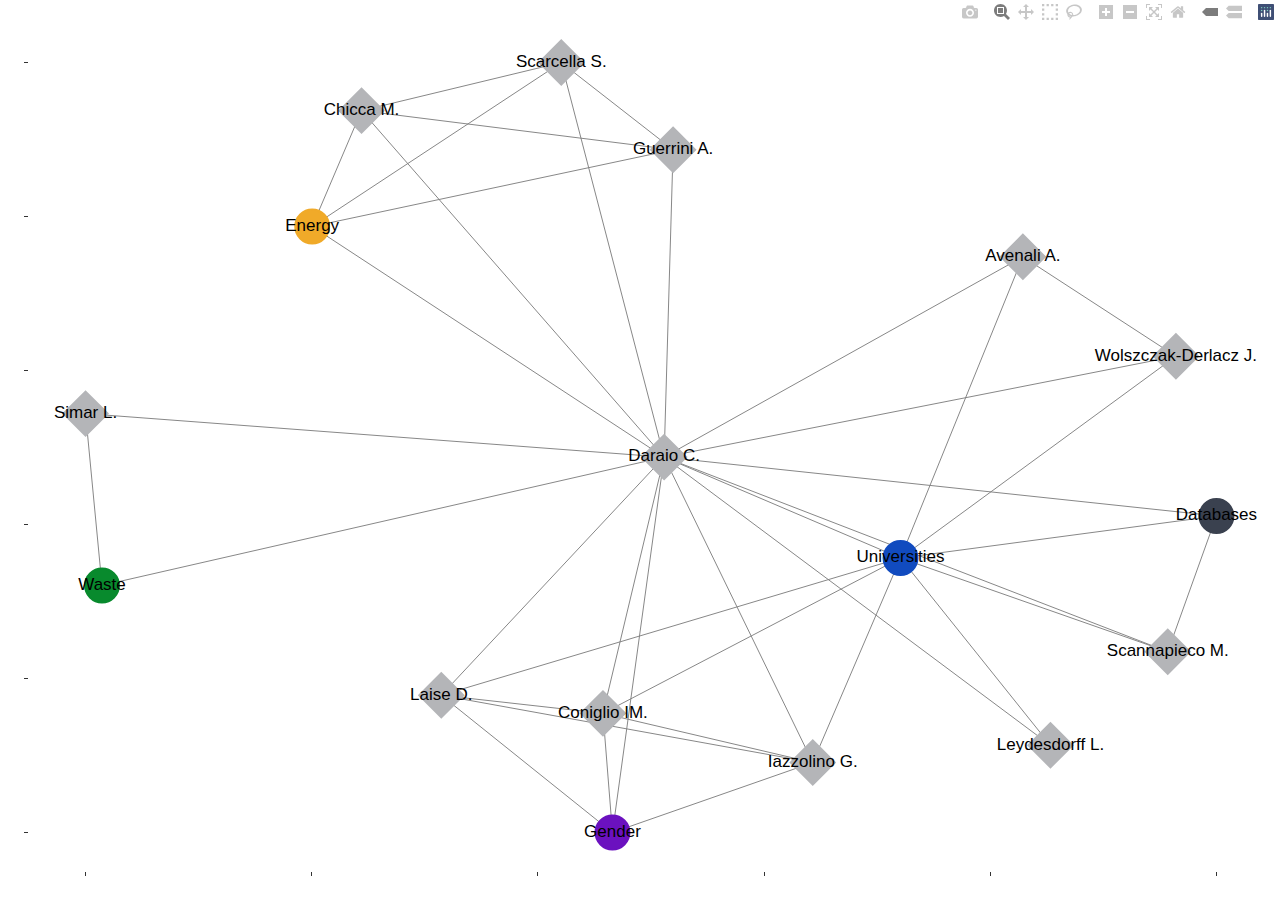
==== assets/www/01_NETWORK_PUBLICATION.html @ 7669588f "Updated Website" ====
<!DOCTYPE html>
<html lang="en">
<head>
<meta charset="utf-8" />
<style>body{background-color:white;}</style>
<script>(function() {
  // If window.HTMLWidgets is already defined, then use it; otherwise create a
  // new object. This allows preceding code to set options that affect the
  // initialization process (though none currently exist).
  window.HTMLWidgets = window.HTMLWidgets || {};

  // See if we're running in a viewer pane. If not, we're in a web browser.
  var viewerMode = window.HTMLWidgets.viewerMode =
      /\bviewer_pane=1\b/.test(window.location);

  // See if we're running in Shiny mode. If not, it's a static document.
  // Note that static widgets can appear in both Shiny and static modes, but
  // obviously, Shiny widgets can only appear in Shiny apps/documents.
  var shinyMode = window.HTMLWidgets.shinyMode =
      typeof(window.Shiny) !== "undefined" && !!window.Shiny.outputBindings;

  // We can't count on jQuery being available, so we implement our own
  // version if necessary.
  function querySelectorAll(scope, selector) {
    if (typeof(jQuery) !== "undefined" && scope instanceof jQuery) {
      return scope.find(selector);
    }
    if (scope.querySelectorAll) {
      return scope.querySelectorAll(selector);
    }
  }

  function asArray(value) {
    if (value === null)
      return [];
    if ($.isArray(value))
      return value;
    return [value];
  }

  // Implement jQuery's extend
  function extend(target /*, ... */) {
    if (arguments.length == 1) {
      return target;
    }
    for (var i = 1; i < arguments.length; i++) {
      var source = arguments[i];
      for (var prop in source) {
        if (source.hasOwnProperty(prop)) {
          target[prop] = source[prop];
        }
      }
    }
    return target;
  }

  // IE8 doesn't support Array.forEach.
  function forEach(values, callback, thisArg) {
    if (values.forEach) {
      values.forEach(callback, thisArg);
    } else {
      for (var i = 0; i < values.length; i++) {
        callback.call(thisArg, values[i], i, values);
      }
    }
  }

  // Replaces the specified method with the return value of funcSource.
  //
  // Note that funcSource should not BE the new method, it should be a function
  // that RETURNS the new method. funcSource receives a single argument that is
  // the overridden method, it can be called from the new method. The overridden
  // method can be called like a regular function, it has the target permanently
  // bound to it so "this" will work correctly.
  function overrideMethod(target, methodName, funcSource) {
    var superFunc = target[methodName] || function() {};
    var superFuncBound = function() {
      return superFunc.apply(target, arguments);
    };
    target[methodName] = funcSource(superFuncBound);
  }

  // Add a method to delegator that, when invoked, calls
  // delegatee.methodName. If there is no such method on
  // the delegatee, but there was one on delegator before
  // delegateMethod was called, then the original version
  // is invoked instead.
  // For example:
  //
  // var a = {
  //   method1: function() { console.log('a1'); }
  //   method2: function() { console.log('a2'); }
  // };
  // var b = {
  //   method1: function() { console.log('b1'); }
  // };
  // delegateMethod(a, b, "method1");
  // delegateMethod(a, b, "method2");
  // a.method1();
  // a.method2();
  //
  // The output would be "b1", "a2".
  function delegateMethod(delegator, delegatee, methodName) {
    var inherited = delegator[methodName];
    delegator[methodName] = function() {
      var target = delegatee;
      var method = delegatee[methodName];

      // The method doesn't exist on the delegatee. Instead,
      // call the method on the delegator, if it exists.
      if (!method) {
        target = delegator;
        method = inherited;
      }

      if (method) {
        return method.apply(target, arguments);
      }
    };
  }

  // Implement a vague facsimilie of jQuery's data method
  function elementData(el, name, value) {
    if (arguments.length == 2) {
      return el["htmlwidget_data_" + name];
    } else if (arguments.length == 3) {
      el["htmlwidget_data_" + name] = value;
      return el;
    } else {
      throw new Error("Wrong number of arguments for elementData: " +
        arguments.length);
    }
  }

  // http://stackoverflow.com/questions/3446170/escape-string-for-use-in-javascript-regex
  function escapeRegExp(str) {
    return str.replace(/[\-\[\]\/\{\}\(\)\*\+\?\.\\\^\$\|]/g, "\\$&");
  }

  function hasClass(el, className) {
    var re = new RegExp("\\b" + escapeRegExp(className) + "\\b");
    return re.test(el.className);
  }

  // elements - array (or array-like object) of HTML elements
  // className - class name to test for
  // include - if true, only return elements with given className;
  //   if false, only return elements *without* given className
  function filterByClass(elements, className, include) {
    var results = [];
    for (var i = 0; i < elements.length; i++) {
      if (hasClass(elements[i], className) == include)
        results.push(elements[i]);
    }
    return results;
  }

  function on(obj, eventName, func) {
    if (obj.addEventListener) {
      obj.addEventListener(eventName, func, false);
    } else if (obj.attachEvent) {
      obj.attachEvent(eventName, func);
    }
  }

  function off(obj, eventName, func) {
    if (obj.removeEventListener)
      obj.removeEventListener(eventName, func, false);
    else if (obj.detachEvent) {
      obj.detachEvent(eventName, func);
    }
  }

  // Translate array of values to top/right/bottom/left, as usual with
  // the "padding" CSS property
  // https://developer.mozilla.org/en-US/docs/Web/CSS/padding
  function unpackPadding(value) {
    if (typeof(value) === "number")
      value = [value];
    if (value.length === 1) {
      return {top: value[0], right: value[0], bottom: value[0], left: value[0]};
    }
    if (value.length === 2) {
      return {top: value[0], right: value[1], bottom: value[0], left: value[1]};
    }
    if (value.length === 3) {
      return {top: value[0], right: value[1], bottom: value[2], left: value[1]};
    }
    if (value.length === 4) {
      return {top: value[0], right: value[1], bottom: value[2], left: value[3]};
    }
  }

  // Convert an unpacked padding object to a CSS value
  function paddingToCss(paddingObj) {
    return paddingObj.top + "px " + paddingObj.right + "px " + paddingObj.bottom + "px " + paddingObj.left + "px";
  }

  // Makes a number suitable for CSS
  function px(x) {
    if (typeof(x) === "number")
      return x + "px";
    else
      return x;
  }

  // Retrieves runtime widget sizing information for an element.
  // The return value is either null, or an object with fill, padding,
  // defaultWidth, defaultHeight fields.
  function sizingPolicy(el) {
    var sizingEl = document.querySelector("script[data-for='" + el.id + "'][type='application/htmlwidget-sizing']");
    if (!sizingEl)
      return null;
    var sp = JSON.parse(sizingEl.textContent || sizingEl.text || "{}");
    if (viewerMode) {
      return sp.viewer;
    } else {
      return sp.browser;
    }
  }

  // @param tasks Array of strings (or falsy value, in which case no-op).
  //   Each element must be a valid JavaScript expression that yields a
  //   function. Or, can be an array of objects with "code" and "data"
  //   properties; in this case, the "code" property should be a string
  //   of JS that's an expr that yields a function, and "data" should be
  //   an object that will be added as an additional argument when that
  //   function is called.
  // @param target The object that will be "this" for each function
  //   execution.
  // @param args Array of arguments to be passed to the functions. (The
  //   same arguments will be passed to all functions.)
  function evalAndRun(tasks, target, args) {
    if (tasks) {
      forEach(tasks, function(task) {
        var theseArgs = args;
        if (typeof(task) === "object") {
          theseArgs = theseArgs.concat([task.data]);
          task = task.code;
        }
        var taskFunc = tryEval(task);
        if (typeof(taskFunc) !== "function") {
          throw new Error("Task must be a function! Source:\n" + task);
        }
        taskFunc.apply(target, theseArgs);
      });
    }
  }

  // Attempt eval() both with and without enclosing in parentheses.
  // Note that enclosing coerces a function declaration into
  // an expression that eval() can parse
  // (otherwise, a SyntaxError is thrown)
  function tryEval(code) {
    var result = null;
    try {
      result = eval("(" + code + ")");
    } catch(error) {
      if (!(error instanceof SyntaxError)) {
        throw error;
      }
      try {
        result = eval(code);
      } catch(e) {
        if (e instanceof SyntaxError) {
          throw error;
        } else {
          throw e;
        }
      }
    }
    return result;
  }

  function initSizing(el) {
    var sizing = sizingPolicy(el);
    if (!sizing)
      return;

    var cel = document.getElementById("htmlwidget_container");
    if (!cel)
      return;

    if (typeof(sizing.padding) !== "undefined") {
      document.body.style.margin = "0";
      document.body.style.padding = paddingToCss(unpackPadding(sizing.padding));
    }

    if (sizing.fill) {
      document.body.style.overflow = "hidden";
      document.body.style.width = "100%";
      document.body.style.height = "100%";
      document.documentElement.style.width = "100%";
      document.documentElement.style.height = "100%";
      if (cel) {
        cel.style.position = "absolute";
        var pad = unpackPadding(sizing.padding);
        cel.style.top = pad.top + "px";
        cel.style.right = pad.right + "px";
        cel.style.bottom = pad.bottom + "px";
        cel.style.left = pad.left + "px";
        el.style.width = "100%";
        el.style.height = "100%";
      }

      return {
        getWidth: function() { return cel.offsetWidth; },
        getHeight: function() { return cel.offsetHeight; }
      };

    } else {
      el.style.width = px(sizing.width);
      el.style.height = px(sizing.height);

      return {
        getWidth: function() { return el.offsetWidth; },
        getHeight: function() { return el.offsetHeight; }
      };
    }
  }

  // Default implementations for methods
  var defaults = {
    find: function(scope) {
      return querySelectorAll(scope, "." + this.name);
    },
    renderError: function(el, err) {
      var $el = $(el);

      this.clearError(el);

      // Add all these error classes, as Shiny does
      var errClass = "shiny-output-error";
      if (err.type !== null) {
        // use the classes of the error condition as CSS class names
        errClass = errClass + " " + $.map(asArray(err.type), function(type) {
          return errClass + "-" + type;
        }).join(" ");
      }
      errClass = errClass + " htmlwidgets-error";

      // Is el inline or block? If inline or inline-block, just display:none it
      // and add an inline error.
      var display = $el.css("display");
      $el.data("restore-display-mode", display);

      if (display === "inline" || display === "inline-block") {
        $el.hide();
        if (err.message !== "") {
          var errorSpan = $("<span>").addClass(errClass);
          errorSpan.text(err.message);
          $el.after(errorSpan);
        }
      } else if (display === "block") {
        // If block, add an error just after the el, set visibility:none on the
        // el, and position the error to be on top of the el.
        // Mark it with a unique ID and CSS class so we can remove it later.
        $el.css("visibility", "hidden");
        if (err.message !== "") {
          var errorDiv = $("<div>").addClass(errClass).css("position", "absolute")
            .css("top", el.offsetTop)
            .css("left", el.offsetLeft)
            // setting width can push out the page size, forcing otherwise
            // unnecessary scrollbars to appear and making it impossible for
            // the element to shrink; so use max-width instead
            .css("maxWidth", el.offsetWidth)
            .css("height", el.offsetHeight);
          errorDiv.text(err.message);
          $el.after(errorDiv);

          // Really dumb way to keep the size/position of the error in sync with
          // the parent element as the window is resized or whatever.
          var intId = setInterval(function() {
            if (!errorDiv[0].parentElement) {
              clearInterval(intId);
              return;
            }
            errorDiv
              .css("top", el.offsetTop)
              .css("left", el.offsetLeft)
              .css("maxWidth", el.offsetWidth)
              .css("height", el.offsetHeight);
          }, 500);
        }
      }
    },
    clearError: function(el) {
      var $el = $(el);
      var display = $el.data("restore-display-mode");
      $el.data("restore-display-mode", null);

      if (display === "inline" || display === "inline-block") {
        if (display)
          $el.css("display", display);
        $(el.nextSibling).filter(".htmlwidgets-error").remove();
      } else if (display === "block"){
        $el.css("visibility", "inherit");
        $(el.nextSibling).filter(".htmlwidgets-error").remove();
      }
    },
    sizing: {}
  };

  // Called by widget bindings to register a new type of widget. The definition
  // object can contain the following properties:
  // - name (required) - A string indicating the binding name, which will be
  //   used by default as the CSS classname to look for.
  // - initialize (optional) - A function(el) that will be called once per
  //   widget element; if a value is returned, it will be passed as the third
  //   value to renderValue.
  // - renderValue (required) - A function(el, data, initValue) that will be
  //   called with data. Static contexts will cause this to be called once per
  //   element; Shiny apps will cause this to be called multiple times per
  //   element, as the data changes.
  window.HTMLWidgets.widget = function(definition) {
    if (!definition.name) {
      throw new Error("Widget must have a name");
    }
    if (!definition.type) {
      throw new Error("Widget must have a type");
    }
    // Currently we only support output widgets
    if (definition.type !== "output") {
      throw new Error("Unrecognized widget type '" + definition.type + "'");
    }
    // TODO: Verify that .name is a valid CSS classname

    // Support new-style instance-bound definitions. Old-style class-bound
    // definitions have one widget "object" per widget per type/class of
    // widget; the renderValue and resize methods on such widget objects
    // take el and instance arguments, because the widget object can't
    // store them. New-style instance-bound definitions have one widget
    // object per widget instance; the definition that's passed in doesn't
    // provide renderValue or resize methods at all, just the single method
    //   factory(el, width, height)
    // which returns an object that has renderValue(x) and resize(w, h).
    // This enables a far more natural programming style for the widget
    // author, who can store per-instance state using either OO-style
    // instance fields or functional-style closure variables (I guess this
    // is in contrast to what can only be called C-style pseudo-OO which is
    // what we required before).
    if (definition.factory) {
      definition = createLegacyDefinitionAdapter(definition);
    }

    if (!definition.renderValue) {
      throw new Error("Widget must have a renderValue function");
    }

    // For static rendering (non-Shiny), use a simple widget registration
    // scheme. We also use this scheme for Shiny apps/documents that also
    // contain static widgets.
    window.HTMLWidgets.widgets = window.HTMLWidgets.widgets || [];
    // Merge defaults into the definition; don't mutate the original definition.
    var staticBinding = extend({}, defaults, definition);
    overrideMethod(staticBinding, "find", function(superfunc) {
      return function(scope) {
        var results = superfunc(scope);
        // Filter out Shiny outputs, we only want the static kind
        return filterByClass(results, "html-widget-output", false);
      };
    });
    window.HTMLWidgets.widgets.push(staticBinding);

    if (shinyMode) {
      // Shiny is running. Register the definition with an output binding.
      // The definition itself will not be the output binding, instead
      // we will make an output binding object that delegates to the
      // definition. This is because we foolishly used the same method
      // name (renderValue) for htmlwidgets definition and Shiny bindings
      // but they actually have quite different semantics (the Shiny
      // bindings receive data that includes lots of metadata that it
      // strips off before calling htmlwidgets renderValue). We can't
      // just ignore the difference because in some widgets it's helpful
      // to call this.renderValue() from inside of resize(), and if
      // we're not delegating, then that call will go to the Shiny
      // version instead of the htmlwidgets version.

      // Merge defaults with definition, without mutating either.
      var bindingDef = extend({}, defaults, definition);

      // This object will be our actual Shiny binding.
      var shinyBinding = new Shiny.OutputBinding();

      // With a few exceptions, we'll want to simply use the bindingDef's
      // version of methods if they are available, otherwise fall back to
      // Shiny's defaults. NOTE: If Shiny's output bindings gain additional
      // methods in the future, and we want them to be overrideable by
      // HTMLWidget binding definitions, then we'll need to add them to this
      // list.
      delegateMethod(shinyBinding, bindingDef, "getId");
      delegateMethod(shinyBinding, bindingDef, "onValueChange");
      delegateMethod(shinyBinding, bindingDef, "onValueError");
      delegateMethod(shinyBinding, bindingDef, "renderError");
      delegateMethod(shinyBinding, bindingDef, "clearError");
      delegateMethod(shinyBinding, bindingDef, "showProgress");

      // The find, renderValue, and resize are handled differently, because we
      // want to actually decorate the behavior of the bindingDef methods.

      shinyBinding.find = function(scope) {
        var results = bindingDef.find(scope);

        // Only return elements that are Shiny outputs, not static ones
        var dynamicResults = results.filter(".html-widget-output");

        // It's possible that whatever caused Shiny to think there might be
        // new dynamic outputs, also caused there to be new static outputs.
        // Since there might be lots of different htmlwidgets bindings, we
        // schedule execution for later--no need to staticRender multiple
        // times.
        if (results.length !== dynamicResults.length)
          scheduleStaticRender();

        return dynamicResults;
      };

      // Wrap renderValue to handle initialization, which unfortunately isn't
      // supported natively by Shiny at the time of this writing.

      shinyBinding.renderValue = function(el, data) {
        Shiny.renderDependencies(data.deps);
        // Resolve strings marked as javascript literals to objects
        if (!(data.evals instanceof Array)) data.evals = [data.evals];
        for (var i = 0; data.evals && i < data.evals.length; i++) {
          window.HTMLWidgets.evaluateStringMember(data.x, data.evals[i]);
        }
        if (!bindingDef.renderOnNullValue) {
          if (data.x === null) {
            el.style.visibility = "hidden";
            return;
          } else {
            el.style.visibility = "inherit";
          }
        }
        if (!elementData(el, "initialized")) {
          initSizing(el);

          elementData(el, "initialized", true);
          if (bindingDef.initialize) {
            var result = bindingDef.initialize(el, el.offsetWidth,
              el.offsetHeight);
            elementData(el, "init_result", result);
          }
        }
        bindingDef.renderValue(el, data.x, elementData(el, "init_result"));
        evalAndRun(data.jsHooks.render, elementData(el, "init_result"), [el, data.x]);
      };

      // Only override resize if bindingDef implements it
      if (bindingDef.resize) {
        shinyBinding.resize = function(el, width, height) {
          // Shiny can call resize before initialize/renderValue have been
          // called, which doesn't make sense for widgets.
          if (elementData(el, "initialized")) {
            bindingDef.resize(el, width, height, elementData(el, "init_result"));
          }
        };
      }

      Shiny.outputBindings.register(shinyBinding, bindingDef.name);
    }
  };

  var scheduleStaticRenderTimerId = null;
  function scheduleStaticRender() {
    if (!scheduleStaticRenderTimerId) {
      scheduleStaticRenderTimerId = setTimeout(function() {
        scheduleStaticRenderTimerId = null;
        window.HTMLWidgets.staticRender();
      }, 1);
    }
  }

  // Render static widgets after the document finishes loading
  // Statically render all elements that are of this widget's class
  window.HTMLWidgets.staticRender = function() {
    var bindings = window.HTMLWidgets.widgets || [];
    forEach(bindings, function(binding) {
      var matches = binding.find(document.documentElement);
      forEach(matches, function(el) {
        var sizeObj = initSizing(el, binding);

        if (hasClass(el, "html-widget-static-bound"))
          return;
        el.className = el.className + " html-widget-static-bound";

        var initResult;
        if (binding.initialize) {
          initResult = binding.initialize(el,
            sizeObj ? sizeObj.getWidth() : el.offsetWidth,
            sizeObj ? sizeObj.getHeight() : el.offsetHeight
          );
          elementData(el, "init_result", initResult);
        }

        if (binding.resize) {
          var lastSize = {
            w: sizeObj ? sizeObj.getWidth() : el.offsetWidth,
            h: sizeObj ? sizeObj.getHeight() : el.offsetHeight
          };
          var resizeHandler = function(e) {
            var size = {
              w: sizeObj ? sizeObj.getWidth() : el.offsetWidth,
              h: sizeObj ? sizeObj.getHeight() : el.offsetHeight
            };
            if (size.w === 0 && size.h === 0)
              return;
            if (size.w === lastSize.w && size.h === lastSize.h)
              return;
            lastSize = size;
            binding.resize(el, size.w, size.h, initResult);
          };

          on(window, "resize", resizeHandler);

          // This is needed for cases where we're running in a Shiny
          // app, but the widget itself is not a Shiny output, but
          // rather a simple static widget. One example of this is
          // an rmarkdown document that has runtime:shiny and widget
          // that isn't in a render function. Shiny only knows to
          // call resize handlers for Shiny outputs, not for static
          // widgets, so we do it ourselves.
          if (window.jQuery) {
            window.jQuery(document).on(
              "shown.htmlwidgets shown.bs.tab.htmlwidgets shown.bs.collapse.htmlwidgets",
              resizeHandler
            );
            window.jQuery(document).on(
              "hidden.htmlwidgets hidden.bs.tab.htmlwidgets hidden.bs.collapse.htmlwidgets",
              resizeHandler
            );
          }

          // This is needed for the specific case of ioslides, which
          // flips slides between display:none and display:block.
          // Ideally we would not have to have ioslide-specific code
          // here, but rather have ioslides raise a generic event,
          // but the rmarkdown package just went to CRAN so the
          // window to getting that fixed may be long.
          if (window.addEventListener) {
            // It's OK to limit this to window.addEventListener
            // browsers because ioslides itself only supports
            // such browsers.
            on(document, "slideenter", resizeHandler);
            on(document, "slideleave", resizeHandler);
          }
        }

        var scriptData = document.querySelector("script[data-for='" + el.id + "'][type='application/json']");
        if (scriptData) {
          var data = JSON.parse(scriptData.textContent || scriptData.text);
          // Resolve strings marked as javascript literals to objects
          if (!(data.evals instanceof Array)) data.evals = [data.evals];
          for (var k = 0; data.evals && k < data.evals.length; k++) {
            window.HTMLWidgets.evaluateStringMember(data.x, data.evals[k]);
          }
          binding.renderValue(el, data.x, initResult);
          evalAndRun(data.jsHooks.render, initResult, [el, data.x]);
        }
      });
    });

    invokePostRenderHandlers();
  }


  function has_jQuery3() {
    if (!window.jQuery) {
      return false;
    }
    var $version = window.jQuery.fn.jquery;
    var $major_version = parseInt($version.split(".")[0]);
    return $major_version >= 3;
  }

  /*
  / Shiny 1.4 bumped jQuery from 1.x to 3.x which means jQuery's
  / on-ready handler (i.e., $(fn)) is now asyncronous (i.e., it now
  / really means $(setTimeout(fn)).
  / https://jquery.com/upgrade-guide/3.0/#breaking-change-document-ready-handlers-are-now-asynchronous
  /
  / Since Shiny uses $() to schedule initShiny, shiny>=1.4 calls initShiny
  / one tick later than it did before, which means staticRender() is
  / called renderValue() earlier than (advanced) widget authors might be expecting.
  / https://github.com/rstudio/shiny/issues/2630
  /
  / For a concrete example, leaflet has some methods (e.g., updateBounds)
  / which reference Shiny methods registered in initShiny (e.g., setInputValue).
  / Since leaflet is privy to this life-cycle, it knows to use setTimeout() to
  / delay execution of those methods (until Shiny methods are ready)
  / https://github.com/rstudio/leaflet/blob/18ec981/javascript/src/index.js#L266-L268
  /
  / Ideally widget authors wouldn't need to use this setTimeout() hack that
  / leaflet uses to call Shiny methods on a staticRender(). In the long run,
  / the logic initShiny should be broken up so that method registration happens
  / right away, but binding happens later.
  */
  function maybeStaticRenderLater() {
    if (shinyMode && has_jQuery3()) {
      window.jQuery(window.HTMLWidgets.staticRender);
    } else {
      window.HTMLWidgets.staticRender();
    }
  }

  if (document.addEventListener) {
    document.addEventListener("DOMContentLoaded", function() {
      document.removeEventListener("DOMContentLoaded", arguments.callee, false);
      maybeStaticRenderLater();
    }, false);
  } else if (document.attachEvent) {
    document.attachEvent("onreadystatechange", function() {
      if (document.readyState === "complete") {
        document.detachEvent("onreadystatechange", arguments.callee);
        maybeStaticRenderLater();
      }
    });
  }


  window.HTMLWidgets.getAttachmentUrl = function(depname, key) {
    // If no key, default to the first item
    if (typeof(key) === "undefined")
      key = 1;

    var link = document.getElementById(depname + "-" + key + "-attachment");
    if (!link) {
      throw new Error("Attachment " + depname + "/" + key + " not found in document");
    }
    return link.getAttribute("href");
  };

  window.HTMLWidgets.dataframeToD3 = function(df) {
    var names = [];
    var length;
    for (var name in df) {
        if (df.hasOwnProperty(name))
            names.push(name);
        if (typeof(df[name]) !== "object" || typeof(df[name].length) === "undefined") {
            throw new Error("All fields must be arrays");
        } else if (typeof(length) !== "undefined" && length !== df[name].length) {
            throw new Error("All fields must be arrays of the same length");
        }
        length = df[name].length;
    }
    var results = [];
    var item;
    for (var row = 0; row < length; row++) {
        item = {};
        for (var col = 0; col < names.length; col++) {
            item[names[col]] = df[names[col]][row];
        }
        results.push(item);
    }
    return results;
  };

  window.HTMLWidgets.transposeArray2D = function(array) {
      if (array.length === 0) return array;
      var newArray = array[0].map(function(col, i) {
          return array.map(function(row) {
              return row[i]
          })
      });
      return newArray;
  };
  // Split value at splitChar, but allow splitChar to be escaped
  // using escapeChar. Any other characters escaped by escapeChar
  // will be included as usual (including escapeChar itself).
  function splitWithEscape(value, splitChar, escapeChar) {
    var results = [];
    var escapeMode = false;
    var currentResult = "";
    for (var pos = 0; pos < value.length; pos++) {
      if (!escapeMode) {
        if (value[pos] === splitChar) {
          results.push(currentResult);
          currentResult = "";
        } else if (value[pos] === escapeChar) {
          escapeMode = true;
        } else {
          currentResult += value[pos];
        }
      } else {
        currentResult += value[pos];
        escapeMode = false;
      }
    }
    if (currentResult !== "") {
      results.push(currentResult);
    }
    return results;
  }
  // Function authored by Yihui/JJ Allaire
  window.HTMLWidgets.evaluateStringMember = function(o, member) {
    var parts = splitWithEscape(member, '.', '\\');
    for (var i = 0, l = parts.length; i < l; i++) {
      var part = parts[i];
      // part may be a character or 'numeric' member name
      if (o !== null && typeof o === "object" && part in o) {
        if (i == (l - 1)) { // if we are at the end of the line then evalulate
          if (typeof o[part] === "string")
            o[part] = tryEval(o[part]);
        } else { // otherwise continue to next embedded object
          o = o[part];
        }
      }
    }
  };

  // Retrieve the HTMLWidget instance (i.e. the return value of an
  // HTMLWidget binding's initialize() or factory() function)
  // associated with an element, or null if none.
  window.HTMLWidgets.getInstance = function(el) {
    return elementData(el, "init_result");
  };

  // Finds the first element in the scope that matches the selector,
  // and returns the HTMLWidget instance (i.e. the return value of
  // an HTMLWidget binding's initialize() or factory() function)
  // associated with that element, if any. If no element matches the
  // selector, or the first matching element has no HTMLWidget
  // instance associated with it, then null is returned.
  //
  // The scope argument is optional, and defaults to window.document.
  window.HTMLWidgets.find = function(scope, selector) {
    if (arguments.length == 1) {
      selector = scope;
      scope = document;
    }

    var el = scope.querySelector(selector);
    if (el === null) {
      return null;
    } else {
      return window.HTMLWidgets.getInstance(el);
    }
  };

  // Finds all elements in the scope that match the selector, and
  // returns the HTMLWidget instances (i.e. the return values of
  // an HTMLWidget binding's initialize() or factory() function)
  // associated with the elements, in an array. If elements that
  // match the selector don't have an associated HTMLWidget
  // instance, the returned array will contain nulls.
  //
  // The scope argument is optional, and defaults to window.document.
  window.HTMLWidgets.findAll = function(scope, selector) {
    if (arguments.length == 1) {
      selector = scope;
      scope = document;
    }

    var nodes = scope.querySelectorAll(selector);
    var results = [];
    for (var i = 0; i < nodes.length; i++) {
      results.push(window.HTMLWidgets.getInstance(nodes[i]));
    }
    return results;
  };

  var postRenderHandlers = [];
  function invokePostRenderHandlers() {
    while (postRenderHandlers.length) {
      var handler = postRenderHandlers.shift();
      if (handler) {
        handler();
      }
    }
  }

  // Register the given callback function to be invoked after the
  // next time static widgets are rendered.
  window.HTMLWidgets.addPostRenderHandler = function(callback) {
    postRenderHandlers.push(callback);
  };

  // Takes a new-style instance-bound definition, and returns an
  // old-style class-bound definition. This saves us from having
  // to rewrite all the logic in this file to accomodate both
  // types of definitions.
  function createLegacyDefinitionAdapter(defn) {
    var result = {
      name: defn.name,
      type: defn.type,
      initialize: function(el, width, height) {
        return defn.factory(el, width, height);
      },
      renderValue: function(el, x, instance) {
        return instance.renderValue(x);
      },
      resize: function(el, width, height, instance) {
        return instance.resize(width, height);
      }
    };

    if (defn.find)
      result.find = defn.find;
    if (defn.renderError)
      result.renderError = defn.renderError;
    if (defn.clearError)
      result.clearError = defn.clearError;

    return result;
  }
})();

</script>
<script>
HTMLWidgets.widget({
  name: "plotly",
  type: "output",

  initialize: function(el, width, height) {
    return {};
  },

  resize: function(el, width, height, instance) {
    if (instance.autosize) {
      var width = instance.width || width;
      var height = instance.height || height;
      Plotly.relayout(el.id, {width: width, height: height});
    }
  },  
  
  renderValue: function(el, x, instance) {
    
    // Plotly.relayout() mutates the plot input object, so make sure to 
    // keep a reference to the user-supplied width/height *before*
    // we call Plotly.plot();
    var lay = x.layout || {};
    instance.width = lay.width;
    instance.height = lay.height;
    instance.autosize = lay.autosize || true;
    
    /* 
    / 'inform the world' about highlighting options this is so other
    / crosstalk libraries have a chance to respond to special settings 
    / such as persistent selection. 
    / AFAIK, leaflet is the only library with such intergration
    / https://github.com/rstudio/leaflet/pull/346/files#diff-ad0c2d51ce5fdf8c90c7395b102f4265R154
    */
    var ctConfig = crosstalk.var('plotlyCrosstalkOpts').set(x.highlight);
      
    if (typeof(window) !== "undefined") {
      // make sure plots don't get created outside the network (for on-prem)
      window.PLOTLYENV = window.PLOTLYENV || {};
      window.PLOTLYENV.BASE_URL = x.base_url;
      
      // Enable persistent selection when shift key is down
      // https://stackoverflow.com/questions/1828613/check-if-a-key-is-down
      var persistOnShift = function(e) {
        if (!e) window.event;
        if (e.shiftKey) { 
          x.highlight.persistent = true; 
          x.highlight.persistentShift = true;
        } else {
          x.highlight.persistent = false; 
          x.highlight.persistentShift = false;
        }
      };
      
      // Only relevant if we haven't forced persistent mode at command line
      if (!x.highlight.persistent) {
        window.onmousemove = persistOnShift;
      }
    }

    var graphDiv = document.getElementById(el.id);
    
    // TODO: move the control panel injection strategy inside here...
    HTMLWidgets.addPostRenderHandler(function() {
      
      // lower the z-index of the modebar to prevent it from highjacking hover
      // (TODO: do this via CSS?)
      // https://github.com/ropensci/plotly/issues/956
      // https://www.w3schools.com/jsref/prop_style_zindex.asp
      var modebars = document.querySelectorAll(".js-plotly-plot .plotly .modebar");
      for (var i = 0; i < modebars.length; i++) {
        modebars[i].style.zIndex = 1;
      }
    });
      
      // inject a "control panel" holding selectize/dynamic color widget(s)
    if ((x.selectize || x.highlight.dynamic) && !instance.plotly) {
      var flex = document.createElement("div");
      flex.class = "plotly-crosstalk-control-panel";
      flex.style = "display: flex; flex-wrap: wrap";
      
      // inject the colourpicker HTML container into the flexbox
      if (x.highlight.dynamic) {
        var pickerDiv = document.createElement("div");
        
        var pickerInput = document.createElement("input");
        pickerInput.id = el.id + "-colourpicker";
        pickerInput.placeholder = "asdasd";
        
        var pickerLabel = document.createElement("label");
        pickerLabel.for = pickerInput.id;
        pickerLabel.innerHTML = "Brush color&nbsp;&nbsp;";
        
        pickerDiv.appendChild(pickerLabel);
        pickerDiv.appendChild(pickerInput);
        flex.appendChild(pickerDiv);
      }
      
      // inject selectize HTML containers (one for every crosstalk group)
      if (x.selectize) {
        var ids = Object.keys(x.selectize);
        
        for (var i = 0; i < ids.length; i++) {
          var container = document.createElement("div");
          container.id = ids[i];
          container.style = "width: 80%; height: 10%";
          container.class = "form-group crosstalk-input-plotly-highlight";
          
          var label = document.createElement("label");
          label.for = ids[i];
          label.innerHTML = x.selectize[ids[i]].group;
          label.class = "control-label";
          
          var selectDiv = document.createElement("div");
          var select = document.createElement("select");
          select.multiple = true;
          
          selectDiv.appendChild(select);
          container.appendChild(label);
          container.appendChild(selectDiv);
          flex.appendChild(container);
        }
      }
      
      // finally, insert the flexbox inside the htmlwidget container,
      // but before the plotly graph div
      graphDiv.parentElement.insertBefore(flex, graphDiv);
      
      if (x.highlight.dynamic) {
        var picker = $("#" + pickerInput.id);
        var colors = x.highlight.color || [];
        // TODO: let users specify options?
        var opts = {
          value: colors[0],
          showColour: "both",
          palette: "limited",
          allowedCols: colors.join(" "),
          width: "20%",
          height: "10%"
        };
        picker.colourpicker({changeDelay: 0});
        picker.colourpicker("settings", opts);
        picker.colourpicker("value", opts.value);
        // inform crosstalk about a change in the current selection colour
        var grps = x.highlight.ctGroups || [];
        for (var i = 0; i < grps.length; i++) {
          crosstalk.group(grps[i]).var('plotlySelectionColour')
            .set(picker.colourpicker('value'));
        }
        picker.on("change", function() {
          for (var i = 0; i < grps.length; i++) {
            crosstalk.group(grps[i]).var('plotlySelectionColour')
              .set(picker.colourpicker('value'));
          }
        });
      }
    }
    
    // if no plot exists yet, create one with a particular configuration
    if (!instance.plotly) {
      
      var plot = Plotly.newPlot(graphDiv, x);
      instance.plotly = true;
      
    } else if (x.layout.transition) {
      
      var plot = Plotly.react(graphDiv, x);
    
    } else {
      
      // this is essentially equivalent to Plotly.newPlot(), but avoids creating 
      // a new webgl context
      // https://github.com/plotly/plotly.js/blob/2b24f9def901831e61282076cf3f835598d56f0e/src/plot_api/plot_api.js#L531-L532

      // TODO: restore crosstalk selections?
      Plotly.purge(graphDiv);
      // TODO: why is this necessary to get crosstalk working?
      graphDiv.data = undefined;
      graphDiv.layout = undefined;
      var plot = Plotly.newPlot(graphDiv, x);
    }
    
    // Trigger plotly.js calls defined via `plotlyProxy()`
    plot.then(function() {
      if (HTMLWidgets.shinyMode) {
        Shiny.addCustomMessageHandler("plotly-calls", function(msg) {
          var gd = document.getElementById(msg.id);
          if (!gd) {
            throw new Error("Couldn't find plotly graph with id: " + msg.id);
          }
          // This isn't an official plotly.js method, but it's the only current way to 
          // change just the configuration of a plot 
          // https://community.plot.ly/t/update-config-function/9057
          if (msg.method == "reconfig") {
            Plotly.react(gd, gd.data, gd.layout, msg.args);
            return;
          }
          if (!Plotly[msg.method]) {
            throw new Error("Unknown method " + msg.method);
          }
          var args = [gd].concat(msg.args);
          Plotly[msg.method].apply(null, args);
        });
      }
      
      // plotly's mapbox API doesn't currently support setting bounding boxes
      // https://www.mapbox.com/mapbox-gl-js/example/fitbounds/
      // so we do this manually...
      // TODO: make sure this triggers on a redraw and relayout as well as on initial draw
      var mapboxIDs = graphDiv._fullLayout._subplots.mapbox || [];
      for (var i = 0; i < mapboxIDs.length; i++) {
        var id = mapboxIDs[i];
        var mapOpts = x.layout[id] || {};
        var args = mapOpts._fitBounds || {};
        if (!args) {
          continue;
        }
        var mapObj = graphDiv._fullLayout[id]._subplot.map;
        mapObj.fitBounds(args.bounds, args.options);
      }
      
    });
    
    // Attach attributes (e.g., "key", "z") to plotly event data
    function eventDataWithKey(eventData) {
      if (eventData === undefined || !eventData.hasOwnProperty("points")) {
        return null;
      }
      return eventData.points.map(function(pt) {
        var obj = {
          curveNumber: pt.curveNumber, 
          pointNumber: pt.pointNumber, 
          x: pt.x,
          y: pt.y
        };
        
        // If 'z' is reported with the event data, then use it!
        if (pt.hasOwnProperty("z")) {
          obj.z = pt.z;
        }
        
        if (pt.hasOwnProperty("customdata")) {
          obj.customdata = pt.customdata;
        }
        
        /* 
          TL;DR: (I think) we have to select the graph div (again) to attach keys...
          
          Why? Remember that crosstalk will dynamically add/delete traces 
          (see traceManager.prototype.updateSelection() below)
          For this reason, we can't simply grab keys from x.data (like we did previously)
          Moreover, we can't use _fullData, since that doesn't include 
          unofficial attributes. It's true that click/hover events fire with 
          pt.data, but drag events don't...
        */
        var gd = document.getElementById(el.id);
        var trace = gd.data[pt.curveNumber];
        
        if (!trace._isSimpleKey) {
          var attrsToAttach = ["key"];
        } else {
          // simple keys fire the whole key
          obj.key = trace.key;
          var attrsToAttach = [];
        }
        
        for (var i = 0; i < attrsToAttach.length; i++) {
          var attr = trace[attrsToAttach[i]];
          if (Array.isArray(attr)) {
            if (typeof pt.pointNumber === "number") {
              obj[attrsToAttach[i]] = attr[pt.pointNumber];
            } else if (Array.isArray(pt.pointNumber)) {
              obj[attrsToAttach[i]] = attr[pt.pointNumber[0]][pt.pointNumber[1]];
            } else if (Array.isArray(pt.pointNumbers)) {
              obj[attrsToAttach[i]] = pt.pointNumbers.map(function(idx) { return attr[idx]; });
            }
          }
        }
        return obj;
      });
    }
    
    
    var legendEventData = function(d) {
      // if legendgroup is not relevant just return the trace
      var trace = d.data[d.curveNumber];
      if (!trace.legendgroup) return trace;
      
      // if legendgroup was specified, return all traces that match the group
      var legendgrps = d.data.map(function(trace){ return trace.legendgroup; });
      var traces = [];
      for (i = 0; i < legendgrps.length; i++) {
        if (legendgrps[i] == trace.legendgroup) {
          traces.push(d.data[i]);
        }
      }
      
      return traces;
    };

    
    // send user input event data to shiny
    if (HTMLWidgets.shinyMode && Shiny.setInputValue) {
      
      // Some events clear other input values
      // TODO: always register these?
      var eventClearMap = {
        plotly_deselect: ["plotly_selected", "plotly_selecting", "plotly_brushed", "plotly_brushing", "plotly_click"],
        plotly_unhover: ["plotly_hover"],
        plotly_doubleclick: ["plotly_click"]
      };
    
      Object.keys(eventClearMap).map(function(evt) {
        graphDiv.on(evt, function() {
          var inputsToClear = eventClearMap[evt];
          inputsToClear.map(function(input) {
            Shiny.setInputValue(input + "-" + x.source, null, {priority: "event"});
          });
        });
      });
      
      var eventDataFunctionMap = {
        plotly_click: eventDataWithKey,
        plotly_sunburstclick: eventDataWithKey,
        plotly_hover: eventDataWithKey,
        plotly_unhover: eventDataWithKey,
        // If 'plotly_selected' has already been fired, and you click
        // on the plot afterwards, this event fires `undefined`?!?
        // That might be considered a plotly.js bug, but it doesn't make 
        // sense for this input change to occur if `d` is falsy because,
        // even in the empty selection case, `d` is truthy (an object),
        // and the 'plotly_deselect' event will reset this input
        plotly_selected: function(d) { if (d) { return eventDataWithKey(d); } },
        plotly_selecting: function(d) { if (d) { return eventDataWithKey(d); } },
        plotly_brushed: function(d) {
          if (d) { return d.range ? d.range : d.lassoPoints; }
        },
        plotly_brushing: function(d) {
          if (d) { return d.range ? d.range : d.lassoPoints; }
        },
        plotly_legendclick: legendEventData,
        plotly_legenddoubleclick: legendEventData,
        plotly_clickannotation: function(d) { return d.fullAnnotation }
      };
      
      var registerShinyValue = function(event) {
        var eventDataPreProcessor = eventDataFunctionMap[event] || function(d) { return d ? d : el.id };
        // some events are unique to the R package
        var plotlyJSevent = (event == "plotly_brushed") ? "plotly_selected" : (event == "plotly_brushing") ? "plotly_selecting" : event;
        // register the event
        graphDiv.on(plotlyJSevent, function(d) {
          Shiny.setInputValue(
            event + "-" + x.source,
            JSON.stringify(eventDataPreProcessor(d)),
            {priority: "event"}
          );
        });
      }
    
      var shinyEvents = x.shinyEvents || [];
      shinyEvents.map(registerShinyValue);
    }
    
    // Given an array of {curveNumber: x, pointNumber: y} objects,
    // return a hash of {
    //   set1: {value: [key1, key2, ...], _isSimpleKey: false}, 
    //   set2: {value: [key3, key4, ...], _isSimpleKey: false}
    // }
    function pointsToKeys(points) {
      var keysBySet = {};
      for (var i = 0; i < points.length; i++) {
        
        var trace = graphDiv.data[points[i].curveNumber];
        if (!trace.key || !trace.set) {
          continue;
        }
        
        // set defaults for this keySet
        // note that we don't track the nested property (yet) since we always 
        // emit the union -- http://cpsievert.github.io/talks/20161212b/#21
        keysBySet[trace.set] = keysBySet[trace.set] || {
          value: [],
          _isSimpleKey: trace._isSimpleKey
        };
        
        // Use pointNumber by default, but aggregated traces should emit pointNumbers
        var ptNum = points[i].pointNumber;
        var hasPtNum = typeof ptNum === "number";
        var ptNum = hasPtNum ? ptNum : points[i].pointNumbers;
        
        // selecting a point of a "simple" trace means: select the 
        // entire key attached to this trace, which is useful for,
        // say clicking on a fitted line to select corresponding observations 
        var key = trace._isSimpleKey ? trace.key : Array.isArray(ptNum) ? ptNum.map(function(idx) { return trace.key[idx]; }) : trace.key[ptNum];
        // http://stackoverflow.com/questions/10865025/merge-flatten-an-array-of-arrays-in-javascript
        var keyFlat = trace._isNestedKey ? [].concat.apply([], key) : key;
        
        // TODO: better to only add new values?
        keysBySet[trace.set].value = keysBySet[trace.set].value.concat(keyFlat);
      }
      
      return keysBySet;
    }
    
    
    x.highlight.color = x.highlight.color || [];
    // make sure highlight color is an array
    if (!Array.isArray(x.highlight.color)) {
      x.highlight.color = [x.highlight.color];
    }

    var traceManager = new TraceManager(graphDiv, x.highlight);

    // Gather all *unique* sets.
    var allSets = [];
    for (var curveIdx = 0; curveIdx < x.data.length; curveIdx++) {
      var newSet = x.data[curveIdx].set;
      if (newSet) {
        if (allSets.indexOf(newSet) === -1) {
          allSets.push(newSet);
        }
      }
    }

    // register event listeners for all sets
    for (var i = 0; i < allSets.length; i++) {
      
      var set = allSets[i];
      var selection = new crosstalk.SelectionHandle(set);
      var filter = new crosstalk.FilterHandle(set);
      
      var filterChange = function(e) {
        removeBrush(el);
        traceManager.updateFilter(set, e.value);
      };
      filter.on("change", filterChange);
      
      
      var selectionChange = function(e) {
        
        // Workaround for 'plotly_selected' now firing previously selected
        // points (in addition to new ones) when holding shift key. In our case,
        // we just want the new keys 
        if (x.highlight.on === "plotly_selected" && x.highlight.persistentShift) {
          // https://stackoverflow.com/questions/1187518/how-to-get-the-difference-between-two-arrays-in-javascript
          Array.prototype.diff = function(a) {
              return this.filter(function(i) {return a.indexOf(i) < 0;});
          };
          e.value = e.value.diff(e.oldValue);
        }
        
        // array of "event objects" tracking the selection history
        // this is used to avoid adding redundant selections
        var selectionHistory = crosstalk.var("plotlySelectionHistory").get() || [];
        
        // Construct an event object "defining" the current event. 
        var event = {
          receiverID: traceManager.gd.id,
          plotlySelectionColour: crosstalk.group(set).var("plotlySelectionColour").get()
        };
        event[set] = e.value;
        // TODO: is there a smarter way to check object equality?
        if (selectionHistory.length > 0) {
          var ev = JSON.stringify(event);
          for (var i = 0; i < selectionHistory.length; i++) {
            var sel = JSON.stringify(selectionHistory[i]);
            if (sel == ev) {
              return;
            }
          }
        }
        
        // accumulate history for persistent selection
        if (!x.highlight.persistent) {
          selectionHistory = [event];
        } else {
          selectionHistory.push(event);
        }
        crosstalk.var("plotlySelectionHistory").set(selectionHistory);
        
        // do the actual updating of traces, frames, and the selectize widget
        traceManager.updateSelection(set, e.value);
        // https://github.com/selectize/selectize.js/blob/master/docs/api.md#methods_items
        if (x.selectize) {
          if (!x.highlight.persistent || e.value === null) {
            selectize.clear(true);
          }
          selectize.addItems(e.value, true);
          selectize.close();
        }
      }
      selection.on("change", selectionChange);
      
      // Set a crosstalk variable selection value, triggering an update
      var turnOn = function(e) {
        if (e) {
          var selectedKeys = pointsToKeys(e.points);
          // Keys are group names, values are array of selected keys from group.
          for (var set in selectedKeys) {
            if (selectedKeys.hasOwnProperty(set)) {
              selection.set(selectedKeys[set].value, {sender: el});
            }
          }
        }
      };
      if (x.highlight.debounce > 0) {
        turnOn = debounce(turnOn, x.highlight.debounce);
      }
      graphDiv.on(x.highlight.on, turnOn);
      
      graphDiv.on(x.highlight.off, function turnOff(e) {
        // remove any visual clues
        removeBrush(el);
        // remove any selection history
        crosstalk.var("plotlySelectionHistory").set(null);
        // trigger the actual removal of selection traces
        selection.set(null, {sender: el});
      });
          
      // register a callback for selectize so that there is bi-directional
      // communication between the widget and direct manipulation events
      if (x.selectize) {
        var selectizeID = Object.keys(x.selectize)[i];
        var items = x.selectize[selectizeID].items;
        var first = [{value: "", label: "(All)"}];
        var opts = {
          options: first.concat(items),
          searchField: "label",
          valueField: "value",
          labelField: "label",
          maxItems: 50
        };
        var select = $("#" + selectizeID).find("select")[0];
        var selectize = $(select).selectize(opts)[0].selectize;
        // NOTE: this callback is triggered when *directly* altering 
        // dropdown items
        selectize.on("change", function() {
          var currentItems = traceManager.groupSelections[set] || [];
          if (!x.highlight.persistent) {
            removeBrush(el);
            for (var i = 0; i < currentItems.length; i++) {
              selectize.removeItem(currentItems[i], true);
            }
          }
          var newItems = selectize.items.filter(function(idx) { 
            return currentItems.indexOf(idx) < 0;
          });
          if (newItems.length > 0) {
            traceManager.updateSelection(set, newItems);
          } else {
            // Item has been removed...
            // TODO: this logic won't work for dynamically changing palette 
            traceManager.updateSelection(set, null);
            traceManager.updateSelection(set, selectize.items);
          }
        });
      }
    } // end of selectionChange
    
  } // end of renderValue
}); // end of widget definition

/**
 * @param graphDiv The Plotly graph div
 * @param highlight An object with options for updating selection(s)
 */
function TraceManager(graphDiv, highlight) {
  // The Plotly graph div
  this.gd = graphDiv;

  // Preserve the original data.
  // TODO: try using Lib.extendFlat() as done in  
  // https://github.com/plotly/plotly.js/pull/1136 
  this.origData = JSON.parse(JSON.stringify(graphDiv.data));
  
  // avoid doing this over and over
  this.origOpacity = [];
  for (var i = 0; i < this.origData.length; i++) {
    this.origOpacity[i] = this.origData[i].opacity === 0 ? 0 : (this.origData[i].opacity || 1);
  }

  // key: group name, value: null or array of keys representing the
  // most recently received selection for that group.
  this.groupSelections = {};
  
  // selection parameters (e.g., transient versus persistent selection)
  this.highlight = highlight;
}

TraceManager.prototype.close = function() {
  // TODO: Unhook all event handlers
};

TraceManager.prototype.updateFilter = function(group, keys) {

  if (typeof(keys) === "undefined" || keys === null) {
    
    this.gd.data = JSON.parse(JSON.stringify(this.origData));
    
  } else {
  
    var traces = [];
    for (var i = 0; i < this.origData.length; i++) {
      var trace = this.origData[i];
      if (!trace.key || trace.set !== group) {
        continue;
      }
      var matchFunc = getMatchFunc(trace);
      var matches = matchFunc(trace.key, keys);
      
      if (matches.length > 0) {
        if (!trace._isSimpleKey) {
          // subsetArrayAttrs doesn't mutate trace (it makes a modified clone)
          trace = subsetArrayAttrs(trace, matches);
        }
        traces.push(trace);
      }
    }
  }
  
  this.gd.data = traces;
  Plotly.redraw(this.gd);
  
  // NOTE: we purposely do _not_ restore selection(s), since on filter,
  // axis likely will update, changing the pixel -> data mapping, leading 
  // to a likely mismatch in the brush outline and highlighted marks
  
};

TraceManager.prototype.updateSelection = function(group, keys) {
  
  if (keys !== null && !Array.isArray(keys)) {
    throw new Error("Invalid keys argument; null or array expected");
  }
  
  // if selection has been cleared, or if this is transient
  // selection, delete the "selection traces"
  var nNewTraces = this.gd.data.length - this.origData.length;
  if (keys === null || !this.highlight.persistent && nNewTraces > 0) {
    var tracesToRemove = [];
    for (var i = 0; i < this.gd.data.length; i++) {
      if (this.gd.data[i]._isCrosstalkTrace) tracesToRemove.push(i);
    }
    Plotly.deleteTraces(this.gd, tracesToRemove);
    this.groupSelections[group] = keys;
  } else {
    // add to the groupSelection, rather than overwriting it
    // TODO: can this be removed?
    this.groupSelections[group] = this.groupSelections[group] || [];
    for (var i = 0; i < keys.length; i++) {
      var k = keys[i];
      if (this.groupSelections[group].indexOf(k) < 0) {
        this.groupSelections[group].push(k);
      }
    }
  }
  
  if (keys === null) {
    
    Plotly.restyle(this.gd, {"opacity": this.origOpacity});
    
  } else if (keys.length >= 1) {
    
    // placeholder for new "selection traces"
    var traces = [];
    // this variable is set in R/highlight.R
    var selectionColour = crosstalk.group(group).var("plotlySelectionColour").get() || 
      this.highlight.color[0];

    for (var i = 0; i < this.origData.length; i++) {
      // TODO: try using Lib.extendFlat() as done in  
      // https://github.com/plotly/plotly.js/pull/1136 
      var trace = JSON.parse(JSON.stringify(this.gd.data[i]));
      if (!trace.key || trace.set !== group) {
        continue;
      }
      // Get sorted array of matching indices in trace.key
      var matchFunc = getMatchFunc(trace);
      var matches = matchFunc(trace.key, keys);
      
      if (matches.length > 0) {
        // If this is a "simple" key, that means select the entire trace
        if (!trace._isSimpleKey) {
          trace = subsetArrayAttrs(trace, matches);
        }
        // reach into the full trace object so we can properly reflect the 
        // selection attributes in every view
        var d = this.gd._fullData[i];
        
        /* 
        / Recursively inherit selection attributes from various sources, 
        / in order of preference:
        /  (1) official plotly.js selected attribute
        /  (2) highlight(selected = attrs_selected(...))
        */
        // TODO: it would be neat to have a dropdown to dynamically specify these!
        $.extend(true, trace, this.highlight.selected);
        
        // if it is defined, override color with the "dynamic brush color""
        if (d.marker) {
          trace.marker = trace.marker || {};
          trace.marker.color =  selectionColour || trace.marker.color || d.marker.color;
        }
        if (d.line) {
          trace.line = trace.line || {};
          trace.line.color =  selectionColour || trace.line.color || d.line.color;
        }
        if (d.textfont) {
          trace.textfont = trace.textfont || {};
          trace.textfont.color =  selectionColour || trace.textfont.color || d.textfont.color;
        }
        if (d.fillcolor) {
          // TODO: should selectionColour inherit alpha from the existing fillcolor?
          trace.fillcolor = selectionColour || trace.fillcolor || d.fillcolor;
        }
        // attach a sensible name/legendgroup
        trace.name = trace.name || keys.join("<br />");
        trace.legendgroup = trace.legendgroup || keys.join("<br />");
        
        // keep track of mapping between this new trace and the trace it targets
        // (necessary for updating frames to reflect the selection traces)
        trace._originalIndex = i;
        trace._newIndex = this.gd._fullData.length + traces.length;
        trace._isCrosstalkTrace = true;
        traces.push(trace);
      }
    }
    
    if (traces.length > 0) {
      
      Plotly.addTraces(this.gd, traces).then(function(gd) {
        // incrementally add selection traces to frames
        // (this is heavily inspired by Plotly.Plots.modifyFrames() 
        // in src/plots/plots.js)
        var _hash = gd._transitionData._frameHash;
        var _frames = gd._transitionData._frames || [];
        
        for (var i = 0; i < _frames.length; i++) {
          
          // add to _frames[i].traces *if* this frame references selected trace(s)
          var newIndices = [];
          for (var j = 0; j < traces.length; j++) {
            var tr = traces[j];
            if (_frames[i].traces.indexOf(tr._originalIndex) > -1) {
              newIndices.push(tr._newIndex);
              _frames[i].traces.push(tr._newIndex);
            }
          }
          
          // nothing to do...
          if (newIndices.length === 0) {
            continue;
          }
          
          var ctr = 0;
          var nFrameTraces = _frames[i].data.length;
          
          for (var j = 0; j < nFrameTraces; j++) {
            var frameTrace = _frames[i].data[j];
            if (!frameTrace.key || frameTrace.set !== group) {
              continue;
            }
            
            var matchFunc = getMatchFunc(frameTrace);
            var matches = matchFunc(frameTrace.key, keys);
            
            if (matches.length > 0) {
              if (!trace._isSimpleKey) {
                frameTrace = subsetArrayAttrs(frameTrace, matches);
              }
              var d = gd._fullData[newIndices[ctr]];
              if (d.marker) {
                frameTrace.marker = d.marker;
              }
              if (d.line) {
                frameTrace.line = d.line;
              }
              if (d.textfont) {
                frameTrace.textfont = d.textfont;
              }
              ctr = ctr + 1;
              _frames[i].data.push(frameTrace);
            }
          }
          
          // update gd._transitionData._frameHash
          _hash[_frames[i].name] = _frames[i];
        }
      
      });
      
      // dim traces that have a set matching the set of selection sets
      var tracesToDim = [],
          opacities = [],
          sets = Object.keys(this.groupSelections),
          n = this.origData.length;
          
      for (var i = 0; i < n; i++) {
        var opacity = this.origOpacity[i] || 1;
        // have we already dimmed this trace? Or is this even worth doing?
        if (opacity !== this.gd._fullData[i].opacity || this.highlight.opacityDim === 1) {
          continue;
        }
        // is this set an element of the set of selection sets?
        var matches = findMatches(sets, [this.gd.data[i].set]);
        if (matches.length) {
          tracesToDim.push(i);
          opacities.push(opacity * this.highlight.opacityDim);
        }
      }
      
      if (tracesToDim.length > 0) {
        Plotly.restyle(this.gd, {"opacity": opacities}, tracesToDim);
        // turn off the selected/unselected API
        Plotly.restyle(this.gd, {"selectedpoints": null});
      }
      
    }
    
  }
};

/* 
Note: in all of these match functions, we assume needleSet (i.e. the selected keys)
is a 1D (or flat) array. The real difference is the meaning of haystack.
findMatches() does the usual thing you'd expect for 
linked brushing on a scatterplot matrix. findSimpleMatches() returns a match iff 
haystack is a subset of the needleSet. findNestedMatches() returns 
*/

function getMatchFunc(trace) {
  return (trace._isNestedKey) ? findNestedMatches : 
    (trace._isSimpleKey) ? findSimpleMatches : findMatches;
}

// find matches for "flat" keys
function findMatches(haystack, needleSet) {
  var matches = [];
  haystack.forEach(function(obj, i) {
    if (obj === null || needleSet.indexOf(obj) >= 0) {
      matches.push(i);
    }
  });
  return matches;
}

// find matches for "simple" keys
function findSimpleMatches(haystack, needleSet) {
  var match = haystack.every(function(val) {
    return val === null || needleSet.indexOf(val) >= 0;
  });
  // yes, this doesn't make much sense other than conforming 
  // to the output type of the other match functions
  return (match) ? [0] : []
}

// find matches for a "nested" haystack (2D arrays)
function findNestedMatches(haystack, needleSet) {
  var matches = [];
  for (var i = 0; i < haystack.length; i++) {
    var hay = haystack[i];
    var match = hay.every(function(val) { 
      return val === null || needleSet.indexOf(val) >= 0; 
    });
    if (match) {
      matches.push(i);
    }
  }
  return matches;
}

function isPlainObject(obj) {
  return (
    Object.prototype.toString.call(obj) === '[object Object]' &&
    Object.getPrototypeOf(obj) === Object.prototype
  );
}

function subsetArrayAttrs(obj, indices) {
  var newObj = {};
  Object.keys(obj).forEach(function(k) {
    var val = obj[k];

    if (k.charAt(0) === "_") {
      newObj[k] = val;
    } else if (k === "transforms" && Array.isArray(val)) {
      newObj[k] = val.map(function(transform) {
        return subsetArrayAttrs(transform, indices);
      });
    } else if (k === "colorscale" && Array.isArray(val)) {
      newObj[k] = val;
    } else if (isPlainObject(val)) {
      newObj[k] = subsetArrayAttrs(val, indices);
    } else if (Array.isArray(val)) {
      newObj[k] = subsetArray(val, indices);
    } else {
      newObj[k] = val;
    }
  });
  return newObj;
}

function subsetArray(arr, indices) {
  var result = [];
  for (var i = 0; i < indices.length; i++) {
    result.push(arr[indices[i]]);
  }
  return result;
}

// Convenience function for removing plotly's brush 
function removeBrush(el) {
  var outlines = el.querySelectorAll(".select-outline");
  for (var i = 0; i < outlines.length; i++) {
    outlines[i].remove();
  }
}


// https://davidwalsh.name/javascript-debounce-function

// Returns a function, that, as long as it continues to be invoked, will not
// be triggered. The function will be called after it stops being called for
// N milliseconds. If `immediate` is passed, trigger the function on the
// leading edge, instead of the trailing.
function debounce(func, wait, immediate) {
	var timeout;
	return function() {
		var context = this, args = arguments;
		var later = function() {
			timeout = null;
			if (!immediate) func.apply(context, args);
		};
		var callNow = immediate && !timeout;
		clearTimeout(timeout);
		timeout = setTimeout(later, wait);
		if (callNow) func.apply(context, args);
	};
};
</script>
<script>(function(global){"use strict";var undefined=void 0;var MAX_ARRAY_LENGTH=1e5;function Type(v){switch(typeof v){case"undefined":return"undefined";case"boolean":return"boolean";case"number":return"number";case"string":return"string";default:return v===null?"null":"object"}}function Class(v){return Object.prototype.toString.call(v).replace(/^\[object *|\]$/g,"")}function IsCallable(o){return typeof o==="function"}function ToObject(v){if(v===null||v===undefined)throw TypeError();return Object(v)}function ToInt32(v){return v>>0}function ToUint32(v){return v>>>0}var LN2=Math.LN2,abs=Math.abs,floor=Math.floor,log=Math.log,max=Math.max,min=Math.min,pow=Math.pow,round=Math.round;(function(){var orig=Object.defineProperty;var dom_only=!function(){try{return Object.defineProperty({},"x",{})}catch(_){return false}}();if(!orig||dom_only){Object.defineProperty=function(o,prop,desc){if(orig)try{return orig(o,prop,desc)}catch(_){}if(o!==Object(o))throw TypeError("Object.defineProperty called on non-object");if(Object.prototype.__defineGetter__&&"get"in desc)Object.prototype.__defineGetter__.call(o,prop,desc.get);if(Object.prototype.__defineSetter__&&"set"in desc)Object.prototype.__defineSetter__.call(o,prop,desc.set);if("value"in desc)o[prop]=desc.value;return o}}})();function makeArrayAccessors(obj){if(obj.length>MAX_ARRAY_LENGTH)throw RangeError("Array too large for polyfill");function makeArrayAccessor(index){Object.defineProperty(obj,index,{get:function(){return obj._getter(index)},set:function(v){obj._setter(index,v)},enumerable:true,configurable:false})}var i;for(i=0;i<obj.length;i+=1){makeArrayAccessor(i)}}function as_signed(value,bits){var s=32-bits;return value<<s>>s}function as_unsigned(value,bits){var s=32-bits;return value<<s>>>s}function packI8(n){return[n&255]}function unpackI8(bytes){return as_signed(bytes[0],8)}function packU8(n){return[n&255]}function unpackU8(bytes){return as_unsigned(bytes[0],8)}function packU8Clamped(n){n=round(Number(n));return[n<0?0:n>255?255:n&255]}function packI16(n){return[n>>8&255,n&255]}function unpackI16(bytes){return as_signed(bytes[0]<<8|bytes[1],16)}function packU16(n){return[n>>8&255,n&255]}function unpackU16(bytes){return as_unsigned(bytes[0]<<8|bytes[1],16)}function packI32(n){return[n>>24&255,n>>16&255,n>>8&255,n&255]}function unpackI32(bytes){return as_signed(bytes[0]<<24|bytes[1]<<16|bytes[2]<<8|bytes[3],32)}function packU32(n){return[n>>24&255,n>>16&255,n>>8&255,n&255]}function unpackU32(bytes){return as_unsigned(bytes[0]<<24|bytes[1]<<16|bytes[2]<<8|bytes[3],32)}function packIEEE754(v,ebits,fbits){var bias=(1<<ebits-1)-1,s,e,f,ln,i,bits,str,bytes;function roundToEven(n){var w=floor(n),f=n-w;if(f<.5)return w;if(f>.5)return w+1;return w%2?w+1:w}if(v!==v){e=(1<<ebits)-1;f=pow(2,fbits-1);s=0}else if(v===Infinity||v===-Infinity){e=(1<<ebits)-1;f=0;s=v<0?1:0}else if(v===0){e=0;f=0;s=1/v===-Infinity?1:0}else{s=v<0;v=abs(v);if(v>=pow(2,1-bias)){e=min(floor(log(v)/LN2),1023);f=roundToEven(v/pow(2,e)*pow(2,fbits));if(f/pow(2,fbits)>=2){e=e+1;f=1}if(e>bias){e=(1<<ebits)-1;f=0}else{e=e+bias;f=f-pow(2,fbits)}}else{e=0;f=roundToEven(v/pow(2,1-bias-fbits))}}bits=[];for(i=fbits;i;i-=1){bits.push(f%2?1:0);f=floor(f/2)}for(i=ebits;i;i-=1){bits.push(e%2?1:0);e=floor(e/2)}bits.push(s?1:0);bits.reverse();str=bits.join("");bytes=[];while(str.length){bytes.push(parseInt(str.substring(0,8),2));str=str.substring(8)}return bytes}function unpackIEEE754(bytes,ebits,fbits){var bits=[],i,j,b,str,bias,s,e,f;for(i=bytes.length;i;i-=1){b=bytes[i-1];for(j=8;j;j-=1){bits.push(b%2?1:0);b=b>>1}}bits.reverse();str=bits.join("");bias=(1<<ebits-1)-1;s=parseInt(str.substring(0,1),2)?-1:1;e=parseInt(str.substring(1,1+ebits),2);f=parseInt(str.substring(1+ebits),2);if(e===(1<<ebits)-1){return f!==0?NaN:s*Infinity}else if(e>0){return s*pow(2,e-bias)*(1+f/pow(2,fbits))}else if(f!==0){return s*pow(2,-(bias-1))*(f/pow(2,fbits))}else{return s<0?-0:0}}function unpackF64(b){return unpackIEEE754(b,11,52)}function packF64(v){return packIEEE754(v,11,52)}function unpackF32(b){return unpackIEEE754(b,8,23)}function packF32(v){return packIEEE754(v,8,23)}(function(){function ArrayBuffer(length){length=ToInt32(length);if(length<0)throw RangeError("ArrayBuffer size is not a small enough positive integer.");Object.defineProperty(this,"byteLength",{value:length});Object.defineProperty(this,"_bytes",{value:Array(length)});for(var i=0;i<length;i+=1)this._bytes[i]=0}global.ArrayBuffer=global.ArrayBuffer||ArrayBuffer;function $TypedArray$(){if(!arguments.length||typeof arguments[0]!=="object"){return function(length){length=ToInt32(length);if(length<0)throw RangeError("length is not a small enough positive integer.");Object.defineProperty(this,"length",{value:length});Object.defineProperty(this,"byteLength",{value:length*this.BYTES_PER_ELEMENT});Object.defineProperty(this,"buffer",{value:new ArrayBuffer(this.byteLength)});Object.defineProperty(this,"byteOffset",{value:0})}.apply(this,arguments)}if(arguments.length>=1&&Type(arguments[0])==="object"&&arguments[0]instanceof $TypedArray$){return function(typedArray){if(this.constructor!==typedArray.constructor)throw TypeError();var byteLength=typedArray.length*this.BYTES_PER_ELEMENT;Object.defineProperty(this,"buffer",{value:new ArrayBuffer(byteLength)});Object.defineProperty(this,"byteLength",{value:byteLength});Object.defineProperty(this,"byteOffset",{value:0});Object.defineProperty(this,"length",{value:typedArray.length});for(var i=0;i<this.length;i+=1)this._setter(i,typedArray._getter(i))}.apply(this,arguments)}if(arguments.length>=1&&Type(arguments[0])==="object"&&!(arguments[0]instanceof $TypedArray$)&&!(arguments[0]instanceof ArrayBuffer||Class(arguments[0])==="ArrayBuffer")){return function(array){var byteLength=array.length*this.BYTES_PER_ELEMENT;Object.defineProperty(this,"buffer",{value:new ArrayBuffer(byteLength)});Object.defineProperty(this,"byteLength",{value:byteLength});Object.defineProperty(this,"byteOffset",{value:0});Object.defineProperty(this,"length",{value:array.length});for(var i=0;i<this.length;i+=1){var s=array[i];this._setter(i,Number(s))}}.apply(this,arguments)}if(arguments.length>=1&&Type(arguments[0])==="object"&&(arguments[0]instanceof ArrayBuffer||Class(arguments[0])==="ArrayBuffer")){return function(buffer,byteOffset,length){byteOffset=ToUint32(byteOffset);if(byteOffset>buffer.byteLength)throw RangeError("byteOffset out of range");if(byteOffset%this.BYTES_PER_ELEMENT)throw RangeError("buffer length minus the byteOffset is not a multiple of the element size.");if(length===undefined){var byteLength=buffer.byteLength-byteOffset;if(byteLength%this.BYTES_PER_ELEMENT)throw RangeError("length of buffer minus byteOffset not a multiple of the element size");length=byteLength/this.BYTES_PER_ELEMENT}else{length=ToUint32(length);byteLength=length*this.BYTES_PER_ELEMENT}if(byteOffset+byteLength>buffer.byteLength)throw RangeError("byteOffset and length reference an area beyond the end of the buffer");Object.defineProperty(this,"buffer",{value:buffer});Object.defineProperty(this,"byteLength",{value:byteLength});Object.defineProperty(this,"byteOffset",{value:byteOffset});Object.defineProperty(this,"length",{value:length})}.apply(this,arguments)}throw TypeError()}Object.defineProperty($TypedArray$,"from",{value:function(iterable){return new this(iterable)}});Object.defineProperty($TypedArray$,"of",{value:function(){return new this(arguments)}});var $TypedArrayPrototype$={};$TypedArray$.prototype=$TypedArrayPrototype$;Object.defineProperty($TypedArray$.prototype,"_getter",{value:function(index){if(arguments.length<1)throw SyntaxError("Not enough arguments");index=ToUint32(index);if(index>=this.length)return undefined;var bytes=[],i,o;for(i=0,o=this.byteOffset+index*this.BYTES_PER_ELEMENT;i<this.BYTES_PER_ELEMENT;i+=1,o+=1){bytes.push(this.buffer._bytes[o])}return this._unpack(bytes)}});Object.defineProperty($TypedArray$.prototype,"get",{value:$TypedArray$.prototype._getter});Object.defineProperty($TypedArray$.prototype,"_setter",{value:function(index,value){if(arguments.length<2)throw SyntaxError("Not enough arguments");index=ToUint32(index);if(index>=this.length)return;var bytes=this._pack(value),i,o;for(i=0,o=this.byteOffset+index*this.BYTES_PER_ELEMENT;i<this.BYTES_PER_ELEMENT;i+=1,o+=1){this.buffer._bytes[o]=bytes[i]}}});Object.defineProperty($TypedArray$.prototype,"constructor",{value:$TypedArray$});Object.defineProperty($TypedArray$.prototype,"copyWithin",{value:function(target,start){var end=arguments[2];var o=ToObject(this);var lenVal=o.length;var len=ToUint32(lenVal);len=max(len,0);var relativeTarget=ToInt32(target);var to;if(relativeTarget<0)to=max(len+relativeTarget,0);else to=min(relativeTarget,len);var relativeStart=ToInt32(start);var from;if(relativeStart<0)from=max(len+relativeStart,0);else from=min(relativeStart,len);var relativeEnd;if(end===undefined)relativeEnd=len;else relativeEnd=ToInt32(end);var final;if(relativeEnd<0)final=max(len+relativeEnd,0);else final=min(relativeEnd,len);var count=min(final-from,len-to);var direction;if(from<to&&to<from+count){direction=-1;from=from+count-1;to=to+count-1}else{direction=1}while(count>0){o._setter(to,o._getter(from));from=from+direction;to=to+direction;count=count-1}return o}});Object.defineProperty($TypedArray$.prototype,"every",{value:function(callbackfn){if(this===undefined||this===null)throw TypeError();var t=Object(this);var len=ToUint32(t.length);if(!IsCallable(callbackfn))throw TypeError();var thisArg=arguments[1];for(var i=0;i<len;i++){if(!callbackfn.call(thisArg,t._getter(i),i,t))return false}return true}});Object.defineProperty($TypedArray$.prototype,"fill",{value:function(value){var start=arguments[1],end=arguments[2];var o=ToObject(this);var lenVal=o.length;var len=ToUint32(lenVal);len=max(len,0);var relativeStart=ToInt32(start);var k;if(relativeStart<0)k=max(len+relativeStart,0);else k=min(relativeStart,len);var relativeEnd;if(end===undefined)relativeEnd=len;else relativeEnd=ToInt32(end);var final;if(relativeEnd<0)final=max(len+relativeEnd,0);else final=min(relativeEnd,len);while(k<final){o._setter(k,value);k+=1}return o}});Object.defineProperty($TypedArray$.prototype,"filter",{value:function(callbackfn){if(this===undefined||this===null)throw TypeError();var t=Object(this);var len=ToUint32(t.length);if(!IsCallable(callbackfn))throw TypeError();var res=[];var thisp=arguments[1];for(var i=0;i<len;i++){var val=t._getter(i);if(callbackfn.call(thisp,val,i,t))res.push(val)}return new this.constructor(res)}});Object.defineProperty($TypedArray$.prototype,"find",{value:function(predicate){var o=ToObject(this);var lenValue=o.length;var len=ToUint32(lenValue);if(!IsCallable(predicate))throw TypeError();var t=arguments.length>1?arguments[1]:undefined;var k=0;while(k<len){var kValue=o._getter(k);var testResult=predicate.call(t,kValue,k,o);if(Boolean(testResult))return kValue;++k}return undefined}});Object.defineProperty($TypedArray$.prototype,"findIndex",{value:function(predicate){var o=ToObject(this);var lenValue=o.length;var len=ToUint32(lenValue);if(!IsCallable(predicate))throw TypeError();var t=arguments.length>1?arguments[1]:undefined;var k=0;while(k<len){var kValue=o._getter(k);var testResult=predicate.call(t,kValue,k,o);if(Boolean(testResult))return k;++k}return-1}});Object.defineProperty($TypedArray$.prototype,"forEach",{value:function(callbackfn){if(this===undefined||this===null)throw TypeError();var t=Object(this);var len=ToUint32(t.length);if(!IsCallable(callbackfn))throw TypeError();var thisp=arguments[1];for(var i=0;i<len;i++)callbackfn.call(thisp,t._getter(i),i,t)}});Object.defineProperty($TypedArray$.prototype,"indexOf",{value:function(searchElement){if(this===undefined||this===null)throw TypeError();var t=Object(this);var len=ToUint32(t.length);if(len===0)return-1;var n=0;if(arguments.length>0){n=Number(arguments[1]);if(n!==n){n=0}else if(n!==0&&n!==1/0&&n!==-(1/0)){n=(n>0||-1)*floor(abs(n))}}if(n>=len)return-1;var k=n>=0?n:max(len-abs(n),0);for(;k<len;k++){if(t._getter(k)===searchElement){return k}}return-1}});Object.defineProperty($TypedArray$.prototype,"join",{value:function(separator){if(this===undefined||this===null)throw TypeError();var t=Object(this);var len=ToUint32(t.length);var tmp=Array(len);for(var i=0;i<len;++i)tmp[i]=t._getter(i);return tmp.join(separator===undefined?",":separator)}});Object.defineProperty($TypedArray$.prototype,"lastIndexOf",{value:function(searchElement){if(this===undefined||this===null)throw TypeError();var t=Object(this);var len=ToUint32(t.length);if(len===0)return-1;var n=len;if(arguments.length>1){n=Number(arguments[1]);if(n!==n){n=0}else if(n!==0&&n!==1/0&&n!==-(1/0)){n=(n>0||-1)*floor(abs(n))}}var k=n>=0?min(n,len-1):len-abs(n);for(;k>=0;k--){if(t._getter(k)===searchElement)return k}return-1}});Object.defineProperty($TypedArray$.prototype,"map",{value:function(callbackfn){if(this===undefined||this===null)throw TypeError();var t=Object(this);var len=ToUint32(t.length);if(!IsCallable(callbackfn))throw TypeError();var res=[];res.length=len;var thisp=arguments[1];for(var i=0;i<len;i++)res[i]=callbackfn.call(thisp,t._getter(i),i,t);return new this.constructor(res)}});Object.defineProperty($TypedArray$.prototype,"reduce",{value:function(callbackfn){if(this===undefined||this===null)throw TypeError();var t=Object(this);var len=ToUint32(t.length);if(!IsCallable(callbackfn))throw TypeError();if(len===0&&arguments.length===1)throw TypeError();var k=0;var accumulator;if(arguments.length>=2){accumulator=arguments[1]}else{accumulator=t._getter(k++)}while(k<len){accumulator=callbackfn.call(undefined,accumulator,t._getter(k),k,t);k++}return accumulator}});Object.defineProperty($TypedArray$.prototype,"reduceRight",{value:function(callbackfn){if(this===undefined||this===null)throw TypeError();var t=Object(this);var len=ToUint32(t.length);if(!IsCallable(callbackfn))throw TypeError();if(len===0&&arguments.length===1)throw TypeError();var k=len-1;var accumulator;if(arguments.length>=2){accumulator=arguments[1]}else{accumulator=t._getter(k--)}while(k>=0){accumulator=callbackfn.call(undefined,accumulator,t._getter(k),k,t);k--}return accumulator}});Object.defineProperty($TypedArray$.prototype,"reverse",{value:function(){if(this===undefined||this===null)throw TypeError();var t=Object(this);var len=ToUint32(t.length);var half=floor(len/2);for(var i=0,j=len-1;i<half;++i,--j){var tmp=t._getter(i);t._setter(i,t._getter(j));t._setter(j,tmp)}return t}});Object.defineProperty($TypedArray$.prototype,"set",{value:function(index,value){if(arguments.length<1)throw SyntaxError("Not enough arguments");var array,sequence,offset,len,i,s,d,byteOffset,byteLength,tmp;if(typeof arguments[0]==="object"&&arguments[0].constructor===this.constructor){array=arguments[0];offset=ToUint32(arguments[1]);if(offset+array.length>this.length){throw RangeError("Offset plus length of array is out of range")}byteOffset=this.byteOffset+offset*this.BYTES_PER_ELEMENT;byteLength=array.length*this.BYTES_PER_ELEMENT;if(array.buffer===this.buffer){tmp=[];for(i=0,s=array.byteOffset;i<byteLength;i+=1,s+=1){tmp[i]=array.buffer._bytes[s]}for(i=0,d=byteOffset;i<byteLength;i+=1,d+=1){this.buffer._bytes[d]=tmp[i]}}else{for(i=0,s=array.byteOffset,d=byteOffset;i<byteLength;i+=1,s+=1,d+=1){this.buffer._bytes[d]=array.buffer._bytes[s]}}}else if(typeof arguments[0]==="object"&&typeof arguments[0].length!=="undefined"){sequence=arguments[0];len=ToUint32(sequence.length);offset=ToUint32(arguments[1]);if(offset+len>this.length){throw RangeError("Offset plus length of array is out of range")}for(i=0;i<len;i+=1){s=sequence[i];this._setter(offset+i,Number(s))}}else{throw TypeError("Unexpected argument type(s)")}}});Object.defineProperty($TypedArray$.prototype,"slice",{value:function(start,end){var o=ToObject(this);var lenVal=o.length;var len=ToUint32(lenVal);var relativeStart=ToInt32(start);var k=relativeStart<0?max(len+relativeStart,0):min(relativeStart,len);var relativeEnd=end===undefined?len:ToInt32(end);var final=relativeEnd<0?max(len+relativeEnd,0):min(relativeEnd,len);var count=final-k;var c=o.constructor;var a=new c(count);var n=0;while(k<final){var kValue=o._getter(k);a._setter(n,kValue);++k;++n}return a}});Object.defineProperty($TypedArray$.prototype,"some",{value:function(callbackfn){if(this===undefined||this===null)throw TypeError();var t=Object(this);var len=ToUint32(t.length);if(!IsCallable(callbackfn))throw TypeError();var thisp=arguments[1];for(var i=0;i<len;i++){if(callbackfn.call(thisp,t._getter(i),i,t)){return true}}return false}});Object.defineProperty($TypedArray$.prototype,"sort",{value:function(comparefn){if(this===undefined||this===null)throw TypeError();var t=Object(this);var len=ToUint32(t.length);var tmp=Array(len);for(var i=0;i<len;++i)tmp[i]=t._getter(i);if(comparefn)tmp.sort(comparefn);else tmp.sort();for(i=0;i<len;++i)t._setter(i,tmp[i]);return t}});Object.defineProperty($TypedArray$.prototype,"subarray",{value:function(start,end){function clamp(v,min,max){return v<min?min:v>max?max:v}start=ToInt32(start);end=ToInt32(end);if(arguments.length<1){start=0}if(arguments.length<2){end=this.length}if(start<0){start=this.length+start}if(end<0){end=this.length+end}start=clamp(start,0,this.length);end=clamp(end,0,this.length);var len=end-start;if(len<0){len=0}return new this.constructor(this.buffer,this.byteOffset+start*this.BYTES_PER_ELEMENT,len)}});function makeTypedArray(elementSize,pack,unpack){var TypedArray=function(){Object.defineProperty(this,"constructor",{value:TypedArray});$TypedArray$.apply(this,arguments);makeArrayAccessors(this)};if("__proto__"in TypedArray){TypedArray.__proto__=$TypedArray$}else{TypedArray.from=$TypedArray$.from;TypedArray.of=$TypedArray$.of}TypedArray.BYTES_PER_ELEMENT=elementSize;var TypedArrayPrototype=function(){};TypedArrayPrototype.prototype=$TypedArrayPrototype$;TypedArray.prototype=new TypedArrayPrototype;Object.defineProperty(TypedArray.prototype,"BYTES_PER_ELEMENT",{value:elementSize});Object.defineProperty(TypedArray.prototype,"_pack",{value:pack});Object.defineProperty(TypedArray.prototype,"_unpack",{value:unpack});return TypedArray}var Int8Array=makeTypedArray(1,packI8,unpackI8);var Uint8Array=makeTypedArray(1,packU8,unpackU8);var Uint8ClampedArray=makeTypedArray(1,packU8Clamped,unpackU8);var Int16Array=makeTypedArray(2,packI16,unpackI16);var Uint16Array=makeTypedArray(2,packU16,unpackU16);var Int32Array=makeTypedArray(4,packI32,unpackI32);var Uint32Array=makeTypedArray(4,packU32,unpackU32);var Float32Array=makeTypedArray(4,packF32,unpackF32);var Float64Array=makeTypedArray(8,packF64,unpackF64);global.Int8Array=global.Int8Array||Int8Array;global.Uint8Array=global.Uint8Array||Uint8Array;global.Uint8ClampedArray=global.Uint8ClampedArray||Uint8ClampedArray;global.Int16Array=global.Int16Array||Int16Array;global.Uint16Array=global.Uint16Array||Uint16Array;global.Int32Array=global.Int32Array||Int32Array;global.Uint32Array=global.Uint32Array||Uint32Array;global.Float32Array=global.Float32Array||Float32Array;global.Float64Array=global.Float64Array||Float64Array})();(function(){function r(array,index){return IsCallable(array.get)?array.get(index):array[index]}var IS_BIG_ENDIAN=function(){var u16array=new Uint16Array([4660]),u8array=new Uint8Array(u16array.buffer);return r(u8array,0)===18}();function DataView(buffer,byteOffset,byteLength){if(!(buffer instanceof ArrayBuffer||Class(buffer)==="ArrayBuffer"))throw TypeError();byteOffset=ToUint32(byteOffset);if(byteOffset>buffer.byteLength)throw RangeError("byteOffset out of range");if(byteLength===undefined)byteLength=buffer.byteLength-byteOffset;else byteLength=ToUint32(byteLength);if(byteOffset+byteLength>buffer.byteLength)throw RangeError("byteOffset and length reference an area beyond the end of the buffer");Object.defineProperty(this,"buffer",{value:buffer});Object.defineProperty(this,"byteLength",{value:byteLength});Object.defineProperty(this,"byteOffset",{value:byteOffset})}function makeGetter(arrayType){return function GetViewValue(byteOffset,littleEndian){byteOffset=ToUint32(byteOffset);if(byteOffset+arrayType.BYTES_PER_ELEMENT>this.byteLength)throw RangeError("Array index out of range");byteOffset+=this.byteOffset;var uint8Array=new Uint8Array(this.buffer,byteOffset,arrayType.BYTES_PER_ELEMENT),bytes=[];for(var i=0;i<arrayType.BYTES_PER_ELEMENT;i+=1)bytes.push(r(uint8Array,i));if(Boolean(littleEndian)===Boolean(IS_BIG_ENDIAN))bytes.reverse();return r(new arrayType(new Uint8Array(bytes).buffer),0)}}Object.defineProperty(DataView.prototype,"getUint8",{value:makeGetter(Uint8Array)});Object.defineProperty(DataView.prototype,"getInt8",{value:makeGetter(Int8Array)});Object.defineProperty(DataView.prototype,"getUint16",{value:makeGetter(Uint16Array)});Object.defineProperty(DataView.prototype,"getInt16",{value:makeGetter(Int16Array)});Object.defineProperty(DataView.prototype,"getUint32",{value:makeGetter(Uint32Array)});Object.defineProperty(DataView.prototype,"getInt32",{value:makeGetter(Int32Array)});Object.defineProperty(DataView.prototype,"getFloat32",{value:makeGetter(Float32Array)});Object.defineProperty(DataView.prototype,"getFloat64",{value:makeGetter(Float64Array)});function makeSetter(arrayType){return function SetViewValue(byteOffset,value,littleEndian){byteOffset=ToUint32(byteOffset);if(byteOffset+arrayType.BYTES_PER_ELEMENT>this.byteLength)throw RangeError("Array index out of range");var typeArray=new arrayType([value]),byteArray=new Uint8Array(typeArray.buffer),bytes=[],i,byteView;for(i=0;i<arrayType.BYTES_PER_ELEMENT;i+=1)bytes.push(r(byteArray,i));if(Boolean(littleEndian)===Boolean(IS_BIG_ENDIAN))bytes.reverse();byteView=new Uint8Array(this.buffer,byteOffset,arrayType.BYTES_PER_ELEMENT);byteView.set(bytes)}}Object.defineProperty(DataView.prototype,"setUint8",{value:makeSetter(Uint8Array)});Object.defineProperty(DataView.prototype,"setInt8",{value:makeSetter(Int8Array)});Object.defineProperty(DataView.prototype,"setUint16",{value:makeSetter(Uint16Array)});Object.defineProperty(DataView.prototype,"setInt16",{value:makeSetter(Int16Array)});Object.defineProperty(DataView.prototype,"setUint32",{value:makeSetter(Uint32Array)});Object.defineProperty(DataView.prototype,"setInt32",{value:makeSetter(Int32Array)});Object.defineProperty(DataView.prototype,"setFloat32",{value:makeSetter(Float32Array)});Object.defineProperty(DataView.prototype,"setFloat64",{value:makeSetter(Float64Array)});global.DataView=global.DataView||DataView})()})(this);</script>
<script>/*! jQuery v3.5.1 | (c) JS Foundation and other contributors | jquery.org/license */
!function(e,t){"use strict";"object"==typeof module&&"object"==typeof module.exports?module.exports=e.document?t(e,!0):function(e){if(!e.document)throw new Error("jQuery requires a window with a document");return t(e)}:t(e)}("undefined"!=typeof window?window:this,function(C,e){"use strict";var t=[],r=Object.getPrototypeOf,s=t.slice,g=t.flat?function(e){return t.flat.call(e)}:function(e){return t.concat.apply([],e)},u=t.push,i=t.indexOf,n={},o=n.toString,v=n.hasOwnProperty,a=v.toString,l=a.call(Object),y={},m=function(e){return"function"==typeof e&&"number"!=typeof e.nodeType},x=function(e){return null!=e&&e===e.window},E=C.document,c={type:!0,src:!0,nonce:!0,noModule:!0};function b(e,t,n){var r,i,o=(n=n||E).createElement("script");if(o.text=e,t)for(r in c)(i=t[r]||t.getAttribute&&t.getAttribute(r))&&o.setAttribute(r,i);n.head.appendChild(o).parentNode.removeChild(o)}function w(e){return null==e?e+"":"object"==typeof e||"function"==typeof e?n[o.call(e)]||"object":typeof e}var f="3.5.1",S=function(e,t){return new S.fn.init(e,t)};function p(e){var t=!!e&&"length"in e&&e.length,n=w(e);return!m(e)&&!x(e)&&("array"===n||0===t||"number"==typeof t&&0<t&&t-1 in e)}S.fn=S.prototype={jquery:f,constructor:S,length:0,toArray:function(){return s.call(this)},get:function(e){return null==e?s.call(this):e<0?this[e+this.length]:this[e]},pushStack:function(e){var t=S.merge(this.constructor(),e);return t.prevObject=this,t},each:function(e){return S.each(this,e)},map:function(n){return this.pushStack(S.map(this,function(e,t){return n.call(e,t,e)}))},slice:function(){return this.pushStack(s.apply(this,arguments))},first:function(){return this.eq(0)},last:function(){return this.eq(-1)},even:function(){return this.pushStack(S.grep(this,function(e,t){return(t+1)%2}))},odd:function(){return this.pushStack(S.grep(this,function(e,t){return t%2}))},eq:function(e){var t=this.length,n=+e+(e<0?t:0);return this.pushStack(0<=n&&n<t?[this[n]]:[])},end:function(){return this.prevObject||this.constructor()},push:u,sort:t.sort,splice:t.splice},S.extend=S.fn.extend=function(){var e,t,n,r,i,o,a=arguments[0]||{},s=1,u=arguments.length,l=!1;for("boolean"==typeof a&&(l=a,a=arguments[s]||{},s++),"object"==typeof a||m(a)||(a={}),s===u&&(a=this,s--);s<u;s++)if(null!=(e=arguments[s]))for(t in e)r=e[t],"__proto__"!==t&&a!==r&&(l&&r&&(S.isPlainObject(r)||(i=Array.isArray(r)))?(n=a[t],o=i&&!Array.isArray(n)?[]:i||S.isPlainObject(n)?n:{},i=!1,a[t]=S.extend(l,o,r)):void 0!==r&&(a[t]=r));return a},S.extend({expando:"jQuery"+(f+Math.random()).replace(/\D/g,""),isReady:!0,error:function(e){throw new Error(e)},noop:function(){},isPlainObject:function(e){var t,n;return!(!e||"[object Object]"!==o.call(e))&&(!(t=r(e))||"function"==typeof(n=v.call(t,"constructor")&&t.constructor)&&a.call(n)===l)},isEmptyObject:function(e){var t;for(t in e)return!1;return!0},globalEval:function(e,t,n){b(e,{nonce:t&&t.nonce},n)},each:function(e,t){var n,r=0;if(p(e)){for(n=e.length;r<n;r++)if(!1===t.call(e[r],r,e[r]))break}else for(r in e)if(!1===t.call(e[r],r,e[r]))break;return e},makeArray:function(e,t){var n=t||[];return null!=e&&(p(Object(e))?S.merge(n,"string"==typeof e?[e]:e):u.call(n,e)),n},inArray:function(e,t,n){return null==t?-1:i.call(t,e,n)},merge:function(e,t){for(var n=+t.length,r=0,i=e.length;r<n;r++)e[i++]=t[r];return e.length=i,e},grep:function(e,t,n){for(var r=[],i=0,o=e.length,a=!n;i<o;i++)!t(e[i],i)!==a&&r.push(e[i]);return r},map:function(e,t,n){var r,i,o=0,a=[];if(p(e))for(r=e.length;o<r;o++)null!=(i=t(e[o],o,n))&&a.push(i);else for(o in e)null!=(i=t(e[o],o,n))&&a.push(i);return g(a)},guid:1,support:y}),"function"==typeof Symbol&&(S.fn[Symbol.iterator]=t[Symbol.iterator]),S.each("Boolean Number String Function Array Date RegExp Object Error Symbol".split(" "),function(e,t){n["[object "+t+"]"]=t.toLowerCase()});var d=function(n){var e,d,b,o,i,h,f,g,w,u,l,T,C,a,E,v,s,c,y,S="sizzle"+1*new Date,p=n.document,k=0,r=0,m=ue(),x=ue(),A=ue(),N=ue(),D=function(e,t){return e===t&&(l=!0),0},j={}.hasOwnProperty,t=[],q=t.pop,L=t.push,H=t.push,O=t.slice,P=function(e,t){for(var n=0,r=e.length;n<r;n++)if(e[n]===t)return n;return-1},R="checked|selected|async|autofocus|autoplay|controls|defer|disabled|hidden|ismap|loop|multiple|open|readonly|required|scoped",M="[\\x20\\t\\r\\n\\f]",I="(?:\\\\[\\da-fA-F]{1,6}"+M+"?|\\\\[^\\r\\n\\f]|[\\w-]|[^\0-\\x7f])+",W="\\["+M+"*("+I+")(?:"+M+"*([*^$|!~]?=)"+M+"*(?:'((?:\\\\.|[^\\\\'])*)'|\"((?:\\\\.|[^\\\\\"])*)\"|("+I+"))|)"+M+"*\\]",F=":("+I+")(?:\\((('((?:\\\\.|[^\\\\'])*)'|\"((?:\\\\.|[^\\\\\"])*)\")|((?:\\\\.|[^\\\\()[\\]]|"+W+")*)|.*)\\)|)",B=new RegExp(M+"+","g"),$=new RegExp("^"+M+"+|((?:^|[^\\\\])(?:\\\\.)*)"+M+"+$","g"),_=new RegExp("^"+M+"*,"+M+"*"),z=new RegExp("^"+M+"*([>+~]|"+M+")"+M+"*"),U=new RegExp(M+"|>"),X=new RegExp(F),V=new RegExp("^"+I+"$"),G={ID:new RegExp("^#("+I+")"),CLASS:new RegExp("^\\.("+I+")"),TAG:new RegExp("^("+I+"|[*])"),ATTR:new RegExp("^"+W),PSEUDO:new RegExp("^"+F),CHILD:new RegExp("^:(only|first|last|nth|nth-last)-(child|of-type)(?:\\("+M+"*(even|odd|(([+-]|)(\\d*)n|)"+M+"*(?:([+-]|)"+M+"*(\\d+)|))"+M+"*\\)|)","i"),bool:new RegExp("^(?:"+R+")$","i"),needsContext:new RegExp("^"+M+"*[>+~]|:(even|odd|eq|gt|lt|nth|first|last)(?:\\("+M+"*((?:-\\d)?\\d*)"+M+"*\\)|)(?=[^-]|$)","i")},Y=/HTML$/i,Q=/^(?:input|select|textarea|button)$/i,J=/^h\d$/i,K=/^[^{]+\{\s*\[native \w/,Z=/^(?:#([\w-]+)|(\w+)|\.([\w-]+))$/,ee=/[+~]/,te=new RegExp("\\\\[\\da-fA-F]{1,6}"+M+"?|\\\\([^\\r\\n\\f])","g"),ne=function(e,t){var n="0x"+e.slice(1)-65536;return t||(n<0?String.fromCharCode(n+65536):String.fromCharCode(n>>10|55296,1023&n|56320))},re=/([\0-\x1f\x7f]|^-?\d)|^-$|[^\0-\x1f\x7f-\uFFFF\w-]/g,ie=function(e,t){return t?"\0"===e?"\ufffd":e.slice(0,-1)+"\\"+e.charCodeAt(e.length-1).toString(16)+" ":"\\"+e},oe=function(){T()},ae=be(function(e){return!0===e.disabled&&"fieldset"===e.nodeName.toLowerCase()},{dir:"parentNode",next:"legend"});try{H.apply(t=O.call(p.childNodes),p.childNodes),t[p.childNodes.length].nodeType}catch(e){H={apply:t.length?function(e,t){L.apply(e,O.call(t))}:function(e,t){var n=e.length,r=0;while(e[n++]=t[r++]);e.length=n-1}}}function se(t,e,n,r){var i,o,a,s,u,l,c,f=e&&e.ownerDocument,p=e?e.nodeType:9;if(n=n||[],"string"!=typeof t||!t||1!==p&&9!==p&&11!==p)return n;if(!r&&(T(e),e=e||C,E)){if(11!==p&&(u=Z.exec(t)))if(i=u[1]){if(9===p){if(!(a=e.getElementById(i)))return n;if(a.id===i)return n.push(a),n}else if(f&&(a=f.getElementById(i))&&y(e,a)&&a.id===i)return n.push(a),n}else{if(u[2])return H.apply(n,e.getElementsByTagName(t)),n;if((i=u[3])&&d.getElementsByClassName&&e.getElementsByClassName)return H.apply(n,e.getElementsByClassName(i)),n}if(d.qsa&&!N[t+" "]&&(!v||!v.test(t))&&(1!==p||"object"!==e.nodeName.toLowerCase())){if(c=t,f=e,1===p&&(U.test(t)||z.test(t))){(f=ee.test(t)&&ye(e.parentNode)||e)===e&&d.scope||((s=e.getAttribute("id"))?s=s.replace(re,ie):e.setAttribute("id",s=S)),o=(l=h(t)).length;while(o--)l[o]=(s?"#"+s:":scope")+" "+xe(l[o]);c=l.join(",")}try{return H.apply(n,f.querySelectorAll(c)),n}catch(e){N(t,!0)}finally{s===S&&e.removeAttribute("id")}}}return g(t.replace($,"$1"),e,n,r)}function ue(){var r=[];return function e(t,n){return r.push(t+" ")>b.cacheLength&&delete e[r.shift()],e[t+" "]=n}}function le(e){return e[S]=!0,e}function ce(e){var t=C.createElement("fieldset");try{return!!e(t)}catch(e){return!1}finally{t.parentNode&&t.parentNode.removeChild(t),t=null}}function fe(e,t){var n=e.split("|"),r=n.length;while(r--)b.attrHandle[n[r]]=t}function pe(e,t){var n=t&&e,r=n&&1===e.nodeType&&1===t.nodeType&&e.sourceIndex-t.sourceIndex;if(r)return r;if(n)while(n=n.nextSibling)if(n===t)return-1;return e?1:-1}function de(t){return function(e){return"input"===e.nodeName.toLowerCase()&&e.type===t}}function he(n){return function(e){var t=e.nodeName.toLowerCase();return("input"===t||"button"===t)&&e.type===n}}function ge(t){return function(e){return"form"in e?e.parentNode&&!1===e.disabled?"label"in e?"label"in e.parentNode?e.parentNode.disabled===t:e.disabled===t:e.isDisabled===t||e.isDisabled!==!t&&ae(e)===t:e.disabled===t:"label"in e&&e.disabled===t}}function ve(a){return le(function(o){return o=+o,le(function(e,t){var n,r=a([],e.length,o),i=r.length;while(i--)e[n=r[i]]&&(e[n]=!(t[n]=e[n]))})})}function ye(e){return e&&"undefined"!=typeof e.getElementsByTagName&&e}for(e in d=se.support={},i=se.isXML=function(e){var t=e.namespaceURI,n=(e.ownerDocument||e).documentElement;return!Y.test(t||n&&n.nodeName||"HTML")},T=se.setDocument=function(e){var t,n,r=e?e.ownerDocument||e:p;return r!=C&&9===r.nodeType&&r.documentElement&&(a=(C=r).documentElement,E=!i(C),p!=C&&(n=C.defaultView)&&n.top!==n&&(n.addEventListener?n.addEventListener("unload",oe,!1):n.attachEvent&&n.attachEvent("onunload",oe)),d.scope=ce(function(e){return a.appendChild(e).appendChild(C.createElement("div")),"undefined"!=typeof e.querySelectorAll&&!e.querySelectorAll(":scope fieldset div").length}),d.attributes=ce(function(e){return e.className="i",!e.getAttribute("className")}),d.getElementsByTagName=ce(function(e){return e.appendChild(C.createComment("")),!e.getElementsByTagName("*").length}),d.getElementsByClassName=K.test(C.getElementsByClassName),d.getById=ce(function(e){return a.appendChild(e).id=S,!C.getElementsByName||!C.getElementsByName(S).length}),d.getById?(b.filter.ID=function(e){var t=e.replace(te,ne);return function(e){return e.getAttribute("id")===t}},b.find.ID=function(e,t){if("undefined"!=typeof t.getElementById&&E){var n=t.getElementById(e);return n?[n]:[]}}):(b.filter.ID=function(e){var n=e.replace(te,ne);return function(e){var t="undefined"!=typeof e.getAttributeNode&&e.getAttributeNode("id");return t&&t.value===n}},b.find.ID=function(e,t){if("undefined"!=typeof t.getElementById&&E){var n,r,i,o=t.getElementById(e);if(o){if((n=o.getAttributeNode("id"))&&n.value===e)return[o];i=t.getElementsByName(e),r=0;while(o=i[r++])if((n=o.getAttributeNode("id"))&&n.value===e)return[o]}return[]}}),b.find.TAG=d.getElementsByTagName?function(e,t){return"undefined"!=typeof t.getElementsByTagName?t.getElementsByTagName(e):d.qsa?t.querySelectorAll(e):void 0}:function(e,t){var n,r=[],i=0,o=t.getElementsByTagName(e);if("*"===e){while(n=o[i++])1===n.nodeType&&r.push(n);return r}return o},b.find.CLASS=d.getElementsByClassName&&function(e,t){if("undefined"!=typeof t.getElementsByClassName&&E)return t.getElementsByClassName(e)},s=[],v=[],(d.qsa=K.test(C.querySelectorAll))&&(ce(function(e){var t;a.appendChild(e).innerHTML="<a id='"+S+"'></a><select id='"+S+"-\r\\' msallowcapture=''><option selected=''></option></select>",e.querySelectorAll("[msallowcapture^='']").length&&v.push("[*^$]="+M+"*(?:''|\"\")"),e.querySelectorAll("[selected]").length||v.push("\\["+M+"*(?:value|"+R+")"),e.querySelectorAll("[id~="+S+"-]").length||v.push("~="),(t=C.createElement("input")).setAttribute("name",""),e.appendChild(t),e.querySelectorAll("[name='']").length||v.push("\\["+M+"*name"+M+"*="+M+"*(?:''|\"\")"),e.querySelectorAll(":checked").length||v.push(":checked"),e.querySelectorAll("a#"+S+"+*").length||v.push(".#.+[+~]"),e.querySelectorAll("\\\f"),v.push("[\\r\\n\\f]")}),ce(function(e){e.innerHTML="<a href='' disabled='disabled'></a><select disabled='disabled'><option/></select>";var t=C.createElement("input");t.setAttribute("type","hidden"),e.appendChild(t).setAttribute("name","D"),e.querySelectorAll("[name=d]").length&&v.push("name"+M+"*[*^$|!~]?="),2!==e.querySelectorAll(":enabled").length&&v.push(":enabled",":disabled"),a.appendChild(e).disabled=!0,2!==e.querySelectorAll(":disabled").length&&v.push(":enabled",":disabled"),e.querySelectorAll("*,:x"),v.push(",.*:")})),(d.matchesSelector=K.test(c=a.matches||a.webkitMatchesSelector||a.mozMatchesSelector||a.oMatchesSelector||a.msMatchesSelector))&&ce(function(e){d.disconnectedMatch=c.call(e,"*"),c.call(e,"[s!='']:x"),s.push("!=",F)}),v=v.length&&new RegExp(v.join("|")),s=s.length&&new RegExp(s.join("|")),t=K.test(a.compareDocumentPosition),y=t||K.test(a.contains)?function(e,t){var n=9===e.nodeType?e.documentElement:e,r=t&&t.parentNode;return e===r||!(!r||1!==r.nodeType||!(n.contains?n.contains(r):e.compareDocumentPosition&&16&e.compareDocumentPosition(r)))}:function(e,t){if(t)while(t=t.parentNode)if(t===e)return!0;return!1},D=t?function(e,t){if(e===t)return l=!0,0;var n=!e.compareDocumentPosition-!t.compareDocumentPosition;return n||(1&(n=(e.ownerDocument||e)==(t.ownerDocument||t)?e.compareDocumentPosition(t):1)||!d.sortDetached&&t.compareDocumentPosition(e)===n?e==C||e.ownerDocument==p&&y(p,e)?-1:t==C||t.ownerDocument==p&&y(p,t)?1:u?P(u,e)-P(u,t):0:4&n?-1:1)}:function(e,t){if(e===t)return l=!0,0;var n,r=0,i=e.parentNode,o=t.parentNode,a=[e],s=[t];if(!i||!o)return e==C?-1:t==C?1:i?-1:o?1:u?P(u,e)-P(u,t):0;if(i===o)return pe(e,t);n=e;while(n=n.parentNode)a.unshift(n);n=t;while(n=n.parentNode)s.unshift(n);while(a[r]===s[r])r++;return r?pe(a[r],s[r]):a[r]==p?-1:s[r]==p?1:0}),C},se.matches=function(e,t){return se(e,null,null,t)},se.matchesSelector=function(e,t){if(T(e),d.matchesSelector&&E&&!N[t+" "]&&(!s||!s.test(t))&&(!v||!v.test(t)))try{var n=c.call(e,t);if(n||d.disconnectedMatch||e.document&&11!==e.document.nodeType)return n}catch(e){N(t,!0)}return 0<se(t,C,null,[e]).length},se.contains=function(e,t){return(e.ownerDocument||e)!=C&&T(e),y(e,t)},se.attr=function(e,t){(e.ownerDocument||e)!=C&&T(e);var n=b.attrHandle[t.toLowerCase()],r=n&&j.call(b.attrHandle,t.toLowerCase())?n(e,t,!E):void 0;return void 0!==r?r:d.attributes||!E?e.getAttribute(t):(r=e.getAttributeNode(t))&&r.specified?r.value:null},se.escape=function(e){return(e+"").replace(re,ie)},se.error=function(e){throw new Error("Syntax error, unrecognized expression: "+e)},se.uniqueSort=function(e){var t,n=[],r=0,i=0;if(l=!d.detectDuplicates,u=!d.sortStable&&e.slice(0),e.sort(D),l){while(t=e[i++])t===e[i]&&(r=n.push(i));while(r--)e.splice(n[r],1)}return u=null,e},o=se.getText=function(e){var t,n="",r=0,i=e.nodeType;if(i){if(1===i||9===i||11===i){if("string"==typeof e.textContent)return e.textContent;for(e=e.firstChild;e;e=e.nextSibling)n+=o(e)}else if(3===i||4===i)return e.nodeValue}else while(t=e[r++])n+=o(t);return n},(b=se.selectors={cacheLength:50,createPseudo:le,match:G,attrHandle:{},find:{},relative:{">":{dir:"parentNode",first:!0}," ":{dir:"parentNode"},"+":{dir:"previousSibling",first:!0},"~":{dir:"previousSibling"}},preFilter:{ATTR:function(e){return e[1]=e[1].replace(te,ne),e[3]=(e[3]||e[4]||e[5]||"").replace(te,ne),"~="===e[2]&&(e[3]=" "+e[3]+" "),e.slice(0,4)},CHILD:function(e){return e[1]=e[1].toLowerCase(),"nth"===e[1].slice(0,3)?(e[3]||se.error(e[0]),e[4]=+(e[4]?e[5]+(e[6]||1):2*("even"===e[3]||"odd"===e[3])),e[5]=+(e[7]+e[8]||"odd"===e[3])):e[3]&&se.error(e[0]),e},PSEUDO:function(e){var t,n=!e[6]&&e[2];return G.CHILD.test(e[0])?null:(e[3]?e[2]=e[4]||e[5]||"":n&&X.test(n)&&(t=h(n,!0))&&(t=n.indexOf(")",n.length-t)-n.length)&&(e[0]=e[0].slice(0,t),e[2]=n.slice(0,t)),e.slice(0,3))}},filter:{TAG:function(e){var t=e.replace(te,ne).toLowerCase();return"*"===e?function(){return!0}:function(e){return e.nodeName&&e.nodeName.toLowerCase()===t}},CLASS:function(e){var t=m[e+" "];return t||(t=new RegExp("(^|"+M+")"+e+"("+M+"|$)"))&&m(e,function(e){return t.test("string"==typeof e.className&&e.className||"undefined"!=typeof e.getAttribute&&e.getAttribute("class")||"")})},ATTR:function(n,r,i){return function(e){var t=se.attr(e,n);return null==t?"!="===r:!r||(t+="","="===r?t===i:"!="===r?t!==i:"^="===r?i&&0===t.indexOf(i):"*="===r?i&&-1<t.indexOf(i):"$="===r?i&&t.slice(-i.length)===i:"~="===r?-1<(" "+t.replace(B," ")+" ").indexOf(i):"|="===r&&(t===i||t.slice(0,i.length+1)===i+"-"))}},CHILD:function(h,e,t,g,v){var y="nth"!==h.slice(0,3),m="last"!==h.slice(-4),x="of-type"===e;return 1===g&&0===v?function(e){return!!e.parentNode}:function(e,t,n){var r,i,o,a,s,u,l=y!==m?"nextSibling":"previousSibling",c=e.parentNode,f=x&&e.nodeName.toLowerCase(),p=!n&&!x,d=!1;if(c){if(y){while(l){a=e;while(a=a[l])if(x?a.nodeName.toLowerCase()===f:1===a.nodeType)return!1;u=l="only"===h&&!u&&"nextSibling"}return!0}if(u=[m?c.firstChild:c.lastChild],m&&p){d=(s=(r=(i=(o=(a=c)[S]||(a[S]={}))[a.uniqueID]||(o[a.uniqueID]={}))[h]||[])[0]===k&&r[1])&&r[2],a=s&&c.childNodes[s];while(a=++s&&a&&a[l]||(d=s=0)||u.pop())if(1===a.nodeType&&++d&&a===e){i[h]=[k,s,d];break}}else if(p&&(d=s=(r=(i=(o=(a=e)[S]||(a[S]={}))[a.uniqueID]||(o[a.uniqueID]={}))[h]||[])[0]===k&&r[1]),!1===d)while(a=++s&&a&&a[l]||(d=s=0)||u.pop())if((x?a.nodeName.toLowerCase()===f:1===a.nodeType)&&++d&&(p&&((i=(o=a[S]||(a[S]={}))[a.uniqueID]||(o[a.uniqueID]={}))[h]=[k,d]),a===e))break;return(d-=v)===g||d%g==0&&0<=d/g}}},PSEUDO:function(e,o){var t,a=b.pseudos[e]||b.setFilters[e.toLowerCase()]||se.error("unsupported pseudo: "+e);return a[S]?a(o):1<a.length?(t=[e,e,"",o],b.setFilters.hasOwnProperty(e.toLowerCase())?le(function(e,t){var n,r=a(e,o),i=r.length;while(i--)e[n=P(e,r[i])]=!(t[n]=r[i])}):function(e){return a(e,0,t)}):a}},pseudos:{not:le(function(e){var r=[],i=[],s=f(e.replace($,"$1"));return s[S]?le(function(e,t,n,r){var i,o=s(e,null,r,[]),a=e.length;while(a--)(i=o[a])&&(e[a]=!(t[a]=i))}):function(e,t,n){return r[0]=e,s(r,null,n,i),r[0]=null,!i.pop()}}),has:le(function(t){return function(e){return 0<se(t,e).length}}),contains:le(function(t){return t=t.replace(te,ne),function(e){return-1<(e.textContent||o(e)).indexOf(t)}}),lang:le(function(n){return V.test(n||"")||se.error("unsupported lang: "+n),n=n.replace(te,ne).toLowerCase(),function(e){var t;do{if(t=E?e.lang:e.getAttribute("xml:lang")||e.getAttribute("lang"))return(t=t.toLowerCase())===n||0===t.indexOf(n+"-")}while((e=e.parentNode)&&1===e.nodeType);return!1}}),target:function(e){var t=n.location&&n.location.hash;return t&&t.slice(1)===e.id},root:function(e){return e===a},focus:function(e){return e===C.activeElement&&(!C.hasFocus||C.hasFocus())&&!!(e.type||e.href||~e.tabIndex)},enabled:ge(!1),disabled:ge(!0),checked:function(e){var t=e.nodeName.toLowerCase();return"input"===t&&!!e.checked||"option"===t&&!!e.selected},selected:function(e){return e.parentNode&&e.parentNode.selectedIndex,!0===e.selected},empty:function(e){for(e=e.firstChild;e;e=e.nextSibling)if(e.nodeType<6)return!1;return!0},parent:function(e){return!b.pseudos.empty(e)},header:function(e){return J.test(e.nodeName)},input:function(e){return Q.test(e.nodeName)},button:function(e){var t=e.nodeName.toLowerCase();return"input"===t&&"button"===e.type||"button"===t},text:function(e){var t;return"input"===e.nodeName.toLowerCase()&&"text"===e.type&&(null==(t=e.getAttribute("type"))||"text"===t.toLowerCase())},first:ve(function(){return[0]}),last:ve(function(e,t){return[t-1]}),eq:ve(function(e,t,n){return[n<0?n+t:n]}),even:ve(function(e,t){for(var n=0;n<t;n+=2)e.push(n);return e}),odd:ve(function(e,t){for(var n=1;n<t;n+=2)e.push(n);return e}),lt:ve(function(e,t,n){for(var r=n<0?n+t:t<n?t:n;0<=--r;)e.push(r);return e}),gt:ve(function(e,t,n){for(var r=n<0?n+t:n;++r<t;)e.push(r);return e})}}).pseudos.nth=b.pseudos.eq,{radio:!0,checkbox:!0,file:!0,password:!0,image:!0})b.pseudos[e]=de(e);for(e in{submit:!0,reset:!0})b.pseudos[e]=he(e);function me(){}function xe(e){for(var t=0,n=e.length,r="";t<n;t++)r+=e[t].value;return r}function be(s,e,t){var u=e.dir,l=e.next,c=l||u,f=t&&"parentNode"===c,p=r++;return e.first?function(e,t,n){while(e=e[u])if(1===e.nodeType||f)return s(e,t,n);return!1}:function(e,t,n){var r,i,o,a=[k,p];if(n){while(e=e[u])if((1===e.nodeType||f)&&s(e,t,n))return!0}else while(e=e[u])if(1===e.nodeType||f)if(i=(o=e[S]||(e[S]={}))[e.uniqueID]||(o[e.uniqueID]={}),l&&l===e.nodeName.toLowerCase())e=e[u]||e;else{if((r=i[c])&&r[0]===k&&r[1]===p)return a[2]=r[2];if((i[c]=a)[2]=s(e,t,n))return!0}return!1}}function we(i){return 1<i.length?function(e,t,n){var r=i.length;while(r--)if(!i[r](e,t,n))return!1;return!0}:i[0]}function Te(e,t,n,r,i){for(var o,a=[],s=0,u=e.length,l=null!=t;s<u;s++)(o=e[s])&&(n&&!n(o,r,i)||(a.push(o),l&&t.push(s)));return a}function Ce(d,h,g,v,y,e){return v&&!v[S]&&(v=Ce(v)),y&&!y[S]&&(y=Ce(y,e)),le(function(e,t,n,r){var i,o,a,s=[],u=[],l=t.length,c=e||function(e,t,n){for(var r=0,i=t.length;r<i;r++)se(e,t[r],n);return n}(h||"*",n.nodeType?[n]:n,[]),f=!d||!e&&h?c:Te(c,s,d,n,r),p=g?y||(e?d:l||v)?[]:t:f;if(g&&g(f,p,n,r),v){i=Te(p,u),v(i,[],n,r),o=i.length;while(o--)(a=i[o])&&(p[u[o]]=!(f[u[o]]=a))}if(e){if(y||d){if(y){i=[],o=p.length;while(o--)(a=p[o])&&i.push(f[o]=a);y(null,p=[],i,r)}o=p.length;while(o--)(a=p[o])&&-1<(i=y?P(e,a):s[o])&&(e[i]=!(t[i]=a))}}else p=Te(p===t?p.splice(l,p.length):p),y?y(null,t,p,r):H.apply(t,p)})}function Ee(e){for(var i,t,n,r=e.length,o=b.relative[e[0].type],a=o||b.relative[" "],s=o?1:0,u=be(function(e){return e===i},a,!0),l=be(function(e){return-1<P(i,e)},a,!0),c=[function(e,t,n){var r=!o&&(n||t!==w)||((i=t).nodeType?u(e,t,n):l(e,t,n));return i=null,r}];s<r;s++)if(t=b.relative[e[s].type])c=[be(we(c),t)];else{if((t=b.filter[e[s].type].apply(null,e[s].matches))[S]){for(n=++s;n<r;n++)if(b.relative[e[n].type])break;return Ce(1<s&&we(c),1<s&&xe(e.slice(0,s-1).concat({value:" "===e[s-2].type?"*":""})).replace($,"$1"),t,s<n&&Ee(e.slice(s,n)),n<r&&Ee(e=e.slice(n)),n<r&&xe(e))}c.push(t)}return we(c)}return me.prototype=b.filters=b.pseudos,b.setFilters=new me,h=se.tokenize=function(e,t){var n,r,i,o,a,s,u,l=x[e+" "];if(l)return t?0:l.slice(0);a=e,s=[],u=b.preFilter;while(a){for(o in n&&!(r=_.exec(a))||(r&&(a=a.slice(r[0].length)||a),s.push(i=[])),n=!1,(r=z.exec(a))&&(n=r.shift(),i.push({value:n,type:r[0].replace($," ")}),a=a.slice(n.length)),b.filter)!(r=G[o].exec(a))||u[o]&&!(r=u[o](r))||(n=r.shift(),i.push({value:n,type:o,matches:r}),a=a.slice(n.length));if(!n)break}return t?a.length:a?se.error(e):x(e,s).slice(0)},f=se.compile=function(e,t){var n,v,y,m,x,r,i=[],o=[],a=A[e+" "];if(!a){t||(t=h(e)),n=t.length;while(n--)(a=Ee(t[n]))[S]?i.push(a):o.push(a);(a=A(e,(v=o,m=0<(y=i).length,x=0<v.length,r=function(e,t,n,r,i){var o,a,s,u=0,l="0",c=e&&[],f=[],p=w,d=e||x&&b.find.TAG("*",i),h=k+=null==p?1:Math.random()||.1,g=d.length;for(i&&(w=t==C||t||i);l!==g&&null!=(o=d[l]);l++){if(x&&o){a=0,t||o.ownerDocument==C||(T(o),n=!E);while(s=v[a++])if(s(o,t||C,n)){r.push(o);break}i&&(k=h)}m&&((o=!s&&o)&&u--,e&&c.push(o))}if(u+=l,m&&l!==u){a=0;while(s=y[a++])s(c,f,t,n);if(e){if(0<u)while(l--)c[l]||f[l]||(f[l]=q.call(r));f=Te(f)}H.apply(r,f),i&&!e&&0<f.length&&1<u+y.length&&se.uniqueSort(r)}return i&&(k=h,w=p),c},m?le(r):r))).selector=e}return a},g=se.select=function(e,t,n,r){var i,o,a,s,u,l="function"==typeof e&&e,c=!r&&h(e=l.selector||e);if(n=n||[],1===c.length){if(2<(o=c[0]=c[0].slice(0)).length&&"ID"===(a=o[0]).type&&9===t.nodeType&&E&&b.relative[o[1].type]){if(!(t=(b.find.ID(a.matches[0].replace(te,ne),t)||[])[0]))return n;l&&(t=t.parentNode),e=e.slice(o.shift().value.length)}i=G.needsContext.test(e)?0:o.length;while(i--){if(a=o[i],b.relative[s=a.type])break;if((u=b.find[s])&&(r=u(a.matches[0].replace(te,ne),ee.test(o[0].type)&&ye(t.parentNode)||t))){if(o.splice(i,1),!(e=r.length&&xe(o)))return H.apply(n,r),n;break}}}return(l||f(e,c))(r,t,!E,n,!t||ee.test(e)&&ye(t.parentNode)||t),n},d.sortStable=S.split("").sort(D).join("")===S,d.detectDuplicates=!!l,T(),d.sortDetached=ce(function(e){return 1&e.compareDocumentPosition(C.createElement("fieldset"))}),ce(function(e){return e.innerHTML="<a href='#'></a>","#"===e.firstChild.getAttribute("href")})||fe("type|href|height|width",function(e,t,n){if(!n)return e.getAttribute(t,"type"===t.toLowerCase()?1:2)}),d.attributes&&ce(function(e){return e.innerHTML="<input/>",e.firstChild.setAttribute("value",""),""===e.firstChild.getAttribute("value")})||fe("value",function(e,t,n){if(!n&&"input"===e.nodeName.toLowerCase())return e.defaultValue}),ce(function(e){return null==e.getAttribute("disabled")})||fe(R,function(e,t,n){var r;if(!n)return!0===e[t]?t.toLowerCase():(r=e.getAttributeNode(t))&&r.specified?r.value:null}),se}(C);S.find=d,S.expr=d.selectors,S.expr[":"]=S.expr.pseudos,S.uniqueSort=S.unique=d.uniqueSort,S.text=d.getText,S.isXMLDoc=d.isXML,S.contains=d.contains,S.escapeSelector=d.escape;var h=function(e,t,n){var r=[],i=void 0!==n;while((e=e[t])&&9!==e.nodeType)if(1===e.nodeType){if(i&&S(e).is(n))break;r.push(e)}return r},T=function(e,t){for(var n=[];e;e=e.nextSibling)1===e.nodeType&&e!==t&&n.push(e);return n},k=S.expr.match.needsContext;function A(e,t){return e.nodeName&&e.nodeName.toLowerCase()===t.toLowerCase()}var N=/^<([a-z][^\/\0>:\x20\t\r\n\f]*)[\x20\t\r\n\f]*\/?>(?:<\/\1>|)$/i;function D(e,n,r){return m(n)?S.grep(e,function(e,t){return!!n.call(e,t,e)!==r}):n.nodeType?S.grep(e,function(e){return e===n!==r}):"string"!=typeof n?S.grep(e,function(e){return-1<i.call(n,e)!==r}):S.filter(n,e,r)}S.filter=function(e,t,n){var r=t[0];return n&&(e=":not("+e+")"),1===t.length&&1===r.nodeType?S.find.matchesSelector(r,e)?[r]:[]:S.find.matches(e,S.grep(t,function(e){return 1===e.nodeType}))},S.fn.extend({find:function(e){var t,n,r=this.length,i=this;if("string"!=typeof e)return this.pushStack(S(e).filter(function(){for(t=0;t<r;t++)if(S.contains(i[t],this))return!0}));for(n=this.pushStack([]),t=0;t<r;t++)S.find(e,i[t],n);return 1<r?S.uniqueSort(n):n},filter:function(e){return this.pushStack(D(this,e||[],!1))},not:function(e){return this.pushStack(D(this,e||[],!0))},is:function(e){return!!D(this,"string"==typeof e&&k.test(e)?S(e):e||[],!1).length}});var j,q=/^(?:\s*(<[\w\W]+>)[^>]*|#([\w-]+))$/;(S.fn.init=function(e,t,n){var r,i;if(!e)return this;if(n=n||j,"string"==typeof e){if(!(r="<"===e[0]&&">"===e[e.length-1]&&3<=e.length?[null,e,null]:q.exec(e))||!r[1]&&t)return!t||t.jquery?(t||n).find(e):this.constructor(t).find(e);if(r[1]){if(t=t instanceof S?t[0]:t,S.merge(this,S.parseHTML(r[1],t&&t.nodeType?t.ownerDocument||t:E,!0)),N.test(r[1])&&S.isPlainObject(t))for(r in t)m(this[r])?this[r](t[r]):this.attr(r,t[r]);return this}return(i=E.getElementById(r[2]))&&(this[0]=i,this.length=1),this}return e.nodeType?(this[0]=e,this.length=1,this):m(e)?void 0!==n.ready?n.ready(e):e(S):S.makeArray(e,this)}).prototype=S.fn,j=S(E);var L=/^(?:parents|prev(?:Until|All))/,H={children:!0,contents:!0,next:!0,prev:!0};function O(e,t){while((e=e[t])&&1!==e.nodeType);return e}S.fn.extend({has:function(e){var t=S(e,this),n=t.length;return this.filter(function(){for(var e=0;e<n;e++)if(S.contains(this,t[e]))return!0})},closest:function(e,t){var n,r=0,i=this.length,o=[],a="string"!=typeof e&&S(e);if(!k.test(e))for(;r<i;r++)for(n=this[r];n&&n!==t;n=n.parentNode)if(n.nodeType<11&&(a?-1<a.index(n):1===n.nodeType&&S.find.matchesSelector(n,e))){o.push(n);break}return this.pushStack(1<o.length?S.uniqueSort(o):o)},index:function(e){return e?"string"==typeof e?i.call(S(e),this[0]):i.call(this,e.jquery?e[0]:e):this[0]&&this[0].parentNode?this.first().prevAll().length:-1},add:function(e,t){return this.pushStack(S.uniqueSort(S.merge(this.get(),S(e,t))))},addBack:function(e){return this.add(null==e?this.prevObject:this.prevObject.filter(e))}}),S.each({parent:function(e){var t=e.parentNode;return t&&11!==t.nodeType?t:null},parents:function(e){return h(e,"parentNode")},parentsUntil:function(e,t,n){return h(e,"parentNode",n)},next:function(e){return O(e,"nextSibling")},prev:function(e){return O(e,"previousSibling")},nextAll:function(e){return h(e,"nextSibling")},prevAll:function(e){return h(e,"previousSibling")},nextUntil:function(e,t,n){return h(e,"nextSibling",n)},prevUntil:function(e,t,n){return h(e,"previousSibling",n)},siblings:function(e){return T((e.parentNode||{}).firstChild,e)},children:function(e){return T(e.firstChild)},contents:function(e){return null!=e.contentDocument&&r(e.contentDocument)?e.contentDocument:(A(e,"template")&&(e=e.content||e),S.merge([],e.childNodes))}},function(r,i){S.fn[r]=function(e,t){var n=S.map(this,i,e);return"Until"!==r.slice(-5)&&(t=e),t&&"string"==typeof t&&(n=S.filter(t,n)),1<this.length&&(H[r]||S.uniqueSort(n),L.test(r)&&n.reverse()),this.pushStack(n)}});var P=/[^\x20\t\r\n\f]+/g;function R(e){return e}function M(e){throw e}function I(e,t,n,r){var i;try{e&&m(i=e.promise)?i.call(e).done(t).fail(n):e&&m(i=e.then)?i.call(e,t,n):t.apply(void 0,[e].slice(r))}catch(e){n.apply(void 0,[e])}}S.Callbacks=function(r){var e,n;r="string"==typeof r?(e=r,n={},S.each(e.match(P)||[],function(e,t){n[t]=!0}),n):S.extend({},r);var i,t,o,a,s=[],u=[],l=-1,c=function(){for(a=a||r.once,o=i=!0;u.length;l=-1){t=u.shift();while(++l<s.length)!1===s[l].apply(t[0],t[1])&&r.stopOnFalse&&(l=s.length,t=!1)}r.memory||(t=!1),i=!1,a&&(s=t?[]:"")},f={add:function(){return s&&(t&&!i&&(l=s.length-1,u.push(t)),function n(e){S.each(e,function(e,t){m(t)?r.unique&&f.has(t)||s.push(t):t&&t.length&&"string"!==w(t)&&n(t)})}(arguments),t&&!i&&c()),this},remove:function(){return S.each(arguments,function(e,t){var n;while(-1<(n=S.inArray(t,s,n)))s.splice(n,1),n<=l&&l--}),this},has:function(e){return e?-1<S.inArray(e,s):0<s.length},empty:function(){return s&&(s=[]),this},disable:function(){return a=u=[],s=t="",this},disabled:function(){return!s},lock:function(){return a=u=[],t||i||(s=t=""),this},locked:function(){return!!a},fireWith:function(e,t){return a||(t=[e,(t=t||[]).slice?t.slice():t],u.push(t),i||c()),this},fire:function(){return f.fireWith(this,arguments),this},fired:function(){return!!o}};return f},S.extend({Deferred:function(e){var o=[["notify","progress",S.Callbacks("memory"),S.Callbacks("memory"),2],["resolve","done",S.Callbacks("once memory"),S.Callbacks("once memory"),0,"resolved"],["reject","fail",S.Callbacks("once memory"),S.Callbacks("once memory"),1,"rejected"]],i="pending",a={state:function(){return i},always:function(){return s.done(arguments).fail(arguments),this},"catch":function(e){return a.then(null,e)},pipe:function(){var i=arguments;return S.Deferred(function(r){S.each(o,function(e,t){var n=m(i[t[4]])&&i[t[4]];s[t[1]](function(){var e=n&&n.apply(this,arguments);e&&m(e.promise)?e.promise().progress(r.notify).done(r.resolve).fail(r.reject):r[t[0]+"With"](this,n?[e]:arguments)})}),i=null}).promise()},then:function(t,n,r){var u=0;function l(i,o,a,s){return function(){var n=this,r=arguments,e=function(){var e,t;if(!(i<u)){if((e=a.apply(n,r))===o.promise())throw new TypeError("Thenable self-resolution");t=e&&("object"==typeof e||"function"==typeof e)&&e.then,m(t)?s?t.call(e,l(u,o,R,s),l(u,o,M,s)):(u++,t.call(e,l(u,o,R,s),l(u,o,M,s),l(u,o,R,o.notifyWith))):(a!==R&&(n=void 0,r=[e]),(s||o.resolveWith)(n,r))}},t=s?e:function(){try{e()}catch(e){S.Deferred.exceptionHook&&S.Deferred.exceptionHook(e,t.stackTrace),u<=i+1&&(a!==M&&(n=void 0,r=[e]),o.rejectWith(n,r))}};i?t():(S.Deferred.getStackHook&&(t.stackTrace=S.Deferred.getStackHook()),C.setTimeout(t))}}return S.Deferred(function(e){o[0][3].add(l(0,e,m(r)?r:R,e.notifyWith)),o[1][3].add(l(0,e,m(t)?t:R)),o[2][3].add(l(0,e,m(n)?n:M))}).promise()},promise:function(e){return null!=e?S.extend(e,a):a}},s={};return S.each(o,function(e,t){var n=t[2],r=t[5];a[t[1]]=n.add,r&&n.add(function(){i=r},o[3-e][2].disable,o[3-e][3].disable,o[0][2].lock,o[0][3].lock),n.add(t[3].fire),s[t[0]]=function(){return s[t[0]+"With"](this===s?void 0:this,arguments),this},s[t[0]+"With"]=n.fireWith}),a.promise(s),e&&e.call(s,s),s},when:function(e){var n=arguments.length,t=n,r=Array(t),i=s.call(arguments),o=S.Deferred(),a=function(t){return function(e){r[t]=this,i[t]=1<arguments.length?s.call(arguments):e,--n||o.resolveWith(r,i)}};if(n<=1&&(I(e,o.done(a(t)).resolve,o.reject,!n),"pending"===o.state()||m(i[t]&&i[t].then)))return o.then();while(t--)I(i[t],a(t),o.reject);return o.promise()}});var W=/^(Eval|Internal|Range|Reference|Syntax|Type|URI)Error$/;S.Deferred.exceptionHook=function(e,t){C.console&&C.console.warn&&e&&W.test(e.name)&&C.console.warn("jQuery.Deferred exception: "+e.message,e.stack,t)},S.readyException=function(e){C.setTimeout(function(){throw e})};var F=S.Deferred();function B(){E.removeEventListener("DOMContentLoaded",B),C.removeEventListener("load",B),S.ready()}S.fn.ready=function(e){return F.then(e)["catch"](function(e){S.readyException(e)}),this},S.extend({isReady:!1,readyWait:1,ready:function(e){(!0===e?--S.readyWait:S.isReady)||(S.isReady=!0)!==e&&0<--S.readyWait||F.resolveWith(E,[S])}}),S.ready.then=F.then,"complete"===E.readyState||"loading"!==E.readyState&&!E.documentElement.doScroll?C.setTimeout(S.ready):(E.addEventListener("DOMContentLoaded",B),C.addEventListener("load",B));var $=function(e,t,n,r,i,o,a){var s=0,u=e.length,l=null==n;if("object"===w(n))for(s in i=!0,n)$(e,t,s,n[s],!0,o,a);else if(void 0!==r&&(i=!0,m(r)||(a=!0),l&&(a?(t.call(e,r),t=null):(l=t,t=function(e,t,n){return l.call(S(e),n)})),t))for(;s<u;s++)t(e[s],n,a?r:r.call(e[s],s,t(e[s],n)));return i?e:l?t.call(e):u?t(e[0],n):o},_=/^-ms-/,z=/-([a-z])/g;function U(e,t){return t.toUpperCase()}function X(e){return e.replace(_,"ms-").replace(z,U)}var V=function(e){return 1===e.nodeType||9===e.nodeType||!+e.nodeType};function G(){this.expando=S.expando+G.uid++}G.uid=1,G.prototype={cache:function(e){var t=e[this.expando];return t||(t={},V(e)&&(e.nodeType?e[this.expando]=t:Object.defineProperty(e,this.expando,{value:t,configurable:!0}))),t},set:function(e,t,n){var r,i=this.cache(e);if("string"==typeof t)i[X(t)]=n;else for(r in t)i[X(r)]=t[r];return i},get:function(e,t){return void 0===t?this.cache(e):e[this.expando]&&e[this.expando][X(t)]},access:function(e,t,n){return void 0===t||t&&"string"==typeof t&&void 0===n?this.get(e,t):(this.set(e,t,n),void 0!==n?n:t)},remove:function(e,t){var n,r=e[this.expando];if(void 0!==r){if(void 0!==t){n=(t=Array.isArray(t)?t.map(X):(t=X(t))in r?[t]:t.match(P)||[]).length;while(n--)delete r[t[n]]}(void 0===t||S.isEmptyObject(r))&&(e.nodeType?e[this.expando]=void 0:delete e[this.expando])}},hasData:function(e){var t=e[this.expando];return void 0!==t&&!S.isEmptyObject(t)}};var Y=new G,Q=new G,J=/^(?:\{[\w\W]*\}|\[[\w\W]*\])$/,K=/[A-Z]/g;function Z(e,t,n){var r,i;if(void 0===n&&1===e.nodeType)if(r="data-"+t.replace(K,"-$&").toLowerCase(),"string"==typeof(n=e.getAttribute(r))){try{n="true"===(i=n)||"false"!==i&&("null"===i?null:i===+i+""?+i:J.test(i)?JSON.parse(i):i)}catch(e){}Q.set(e,t,n)}else n=void 0;return n}S.extend({hasData:function(e){return Q.hasData(e)||Y.hasData(e)},data:function(e,t,n){return Q.access(e,t,n)},removeData:function(e,t){Q.remove(e,t)},_data:function(e,t,n){return Y.access(e,t,n)},_removeData:function(e,t){Y.remove(e,t)}}),S.fn.extend({data:function(n,e){var t,r,i,o=this[0],a=o&&o.attributes;if(void 0===n){if(this.length&&(i=Q.get(o),1===o.nodeType&&!Y.get(o,"hasDataAttrs"))){t=a.length;while(t--)a[t]&&0===(r=a[t].name).indexOf("data-")&&(r=X(r.slice(5)),Z(o,r,i[r]));Y.set(o,"hasDataAttrs",!0)}return i}return"object"==typeof n?this.each(function(){Q.set(this,n)}):$(this,function(e){var t;if(o&&void 0===e)return void 0!==(t=Q.get(o,n))?t:void 0!==(t=Z(o,n))?t:void 0;this.each(function(){Q.set(this,n,e)})},null,e,1<arguments.length,null,!0)},removeData:function(e){return this.each(function(){Q.remove(this,e)})}}),S.extend({queue:function(e,t,n){var r;if(e)return t=(t||"fx")+"queue",r=Y.get(e,t),n&&(!r||Array.isArray(n)?r=Y.access(e,t,S.makeArray(n)):r.push(n)),r||[]},dequeue:function(e,t){t=t||"fx";var n=S.queue(e,t),r=n.length,i=n.shift(),o=S._queueHooks(e,t);"inprogress"===i&&(i=n.shift(),r--),i&&("fx"===t&&n.unshift("inprogress"),delete o.stop,i.call(e,function(){S.dequeue(e,t)},o)),!r&&o&&o.empty.fire()},_queueHooks:function(e,t){var n=t+"queueHooks";return Y.get(e,n)||Y.access(e,n,{empty:S.Callbacks("once memory").add(function(){Y.remove(e,[t+"queue",n])})})}}),S.fn.extend({queue:function(t,n){var e=2;return"string"!=typeof t&&(n=t,t="fx",e--),arguments.length<e?S.queue(this[0],t):void 0===n?this:this.each(function(){var e=S.queue(this,t,n);S._queueHooks(this,t),"fx"===t&&"inprogress"!==e[0]&&S.dequeue(this,t)})},dequeue:function(e){return this.each(function(){S.dequeue(this,e)})},clearQueue:function(e){return this.queue(e||"fx",[])},promise:function(e,t){var n,r=1,i=S.Deferred(),o=this,a=this.length,s=function(){--r||i.resolveWith(o,[o])};"string"!=typeof e&&(t=e,e=void 0),e=e||"fx";while(a--)(n=Y.get(o[a],e+"queueHooks"))&&n.empty&&(r++,n.empty.add(s));return s(),i.promise(t)}});var ee=/[+-]?(?:\d*\.|)\d+(?:[eE][+-]?\d+|)/.source,te=new RegExp("^(?:([+-])=|)("+ee+")([a-z%]*)$","i"),ne=["Top","Right","Bottom","Left"],re=E.documentElement,ie=function(e){return S.contains(e.ownerDocument,e)},oe={composed:!0};re.getRootNode&&(ie=function(e){return S.contains(e.ownerDocument,e)||e.getRootNode(oe)===e.ownerDocument});var ae=function(e,t){return"none"===(e=t||e).style.display||""===e.style.display&&ie(e)&&"none"===S.css(e,"display")};function se(e,t,n,r){var i,o,a=20,s=r?function(){return r.cur()}:function(){return S.css(e,t,"")},u=s(),l=n&&n[3]||(S.cssNumber[t]?"":"px"),c=e.nodeType&&(S.cssNumber[t]||"px"!==l&&+u)&&te.exec(S.css(e,t));if(c&&c[3]!==l){u/=2,l=l||c[3],c=+u||1;while(a--)S.style(e,t,c+l),(1-o)*(1-(o=s()/u||.5))<=0&&(a=0),c/=o;c*=2,S.style(e,t,c+l),n=n||[]}return n&&(c=+c||+u||0,i=n[1]?c+(n[1]+1)*n[2]:+n[2],r&&(r.unit=l,r.start=c,r.end=i)),i}var ue={};function le(e,t){for(var n,r,i,o,a,s,u,l=[],c=0,f=e.length;c<f;c++)(r=e[c]).style&&(n=r.style.display,t?("none"===n&&(l[c]=Y.get(r,"display")||null,l[c]||(r.style.display="")),""===r.style.display&&ae(r)&&(l[c]=(u=a=o=void 0,a=(i=r).ownerDocument,s=i.nodeName,(u=ue[s])||(o=a.body.appendChild(a.createElement(s)),u=S.css(o,"display"),o.parentNode.removeChild(o),"none"===u&&(u="block"),ue[s]=u)))):"none"!==n&&(l[c]="none",Y.set(r,"display",n)));for(c=0;c<f;c++)null!=l[c]&&(e[c].style.display=l[c]);return e}S.fn.extend({show:function(){return le(this,!0)},hide:function(){return le(this)},toggle:function(e){return"boolean"==typeof e?e?this.show():this.hide():this.each(function(){ae(this)?S(this).show():S(this).hide()})}});var ce,fe,pe=/^(?:checkbox|radio)$/i,de=/<([a-z][^\/\0>\x20\t\r\n\f]*)/i,he=/^$|^module$|\/(?:java|ecma)script/i;ce=E.createDocumentFragment().appendChild(E.createElement("div")),(fe=E.createElement("input")).setAttribute("type","radio"),fe.setAttribute("checked","checked"),fe.setAttribute("name","t"),ce.appendChild(fe),y.checkClone=ce.cloneNode(!0).cloneNode(!0).lastChild.checked,ce.innerHTML="<textarea>x</textarea>",y.noCloneChecked=!!ce.cloneNode(!0).lastChild.defaultValue,ce.innerHTML="<option></option>",y.option=!!ce.lastChild;var ge={thead:[1,"<table>","</table>"],col:[2,"<table><colgroup>","</colgroup></table>"],tr:[2,"<table><tbody>","</tbody></table>"],td:[3,"<table><tbody><tr>","</tr></tbody></table>"],_default:[0,"",""]};function ve(e,t){var n;return n="undefined"!=typeof e.getElementsByTagName?e.getElementsByTagName(t||"*"):"undefined"!=typeof e.querySelectorAll?e.querySelectorAll(t||"*"):[],void 0===t||t&&A(e,t)?S.merge([e],n):n}function ye(e,t){for(var n=0,r=e.length;n<r;n++)Y.set(e[n],"globalEval",!t||Y.get(t[n],"globalEval"))}ge.tbody=ge.tfoot=ge.colgroup=ge.caption=ge.thead,ge.th=ge.td,y.option||(ge.optgroup=ge.option=[1,"<select multiple='multiple'>","</select>"]);var me=/<|&#?\w+;/;function xe(e,t,n,r,i){for(var o,a,s,u,l,c,f=t.createDocumentFragment(),p=[],d=0,h=e.length;d<h;d++)if((o=e[d])||0===o)if("object"===w(o))S.merge(p,o.nodeType?[o]:o);else if(me.test(o)){a=a||f.appendChild(t.createElement("div")),s=(de.exec(o)||["",""])[1].toLowerCase(),u=ge[s]||ge._default,a.innerHTML=u[1]+S.htmlPrefilter(o)+u[2],c=u[0];while(c--)a=a.lastChild;S.merge(p,a.childNodes),(a=f.firstChild).textContent=""}else p.push(t.createTextNode(o));f.textContent="",d=0;while(o=p[d++])if(r&&-1<S.inArray(o,r))i&&i.push(o);else if(l=ie(o),a=ve(f.appendChild(o),"script"),l&&ye(a),n){c=0;while(o=a[c++])he.test(o.type||"")&&n.push(o)}return f}var be=/^key/,we=/^(?:mouse|pointer|contextmenu|drag|drop)|click/,Te=/^([^.]*)(?:\.(.+)|)/;function Ce(){return!0}function Ee(){return!1}function Se(e,t){return e===function(){try{return E.activeElement}catch(e){}}()==("focus"===t)}function ke(e,t,n,r,i,o){var a,s;if("object"==typeof t){for(s in"string"!=typeof n&&(r=r||n,n=void 0),t)ke(e,s,n,r,t[s],o);return e}if(null==r&&null==i?(i=n,r=n=void 0):null==i&&("string"==typeof n?(i=r,r=void 0):(i=r,r=n,n=void 0)),!1===i)i=Ee;else if(!i)return e;return 1===o&&(a=i,(i=function(e){return S().off(e),a.apply(this,arguments)}).guid=a.guid||(a.guid=S.guid++)),e.each(function(){S.event.add(this,t,i,r,n)})}function Ae(e,i,o){o?(Y.set(e,i,!1),S.event.add(e,i,{namespace:!1,handler:function(e){var t,n,r=Y.get(this,i);if(1&e.isTrigger&&this[i]){if(r.length)(S.event.special[i]||{}).delegateType&&e.stopPropagation();else if(r=s.call(arguments),Y.set(this,i,r),t=o(this,i),this[i](),r!==(n=Y.get(this,i))||t?Y.set(this,i,!1):n={},r!==n)return e.stopImmediatePropagation(),e.preventDefault(),n.value}else r.length&&(Y.set(this,i,{value:S.event.trigger(S.extend(r[0],S.Event.prototype),r.slice(1),this)}),e.stopImmediatePropagation())}})):void 0===Y.get(e,i)&&S.event.add(e,i,Ce)}S.event={global:{},add:function(t,e,n,r,i){var o,a,s,u,l,c,f,p,d,h,g,v=Y.get(t);if(V(t)){n.handler&&(n=(o=n).handler,i=o.selector),i&&S.find.matchesSelector(re,i),n.guid||(n.guid=S.guid++),(u=v.events)||(u=v.events=Object.create(null)),(a=v.handle)||(a=v.handle=function(e){return"undefined"!=typeof S&&S.event.triggered!==e.type?S.event.dispatch.apply(t,arguments):void 0}),l=(e=(e||"").match(P)||[""]).length;while(l--)d=g=(s=Te.exec(e[l])||[])[1],h=(s[2]||"").split(".").sort(),d&&(f=S.event.special[d]||{},d=(i?f.delegateType:f.bindType)||d,f=S.event.special[d]||{},c=S.extend({type:d,origType:g,data:r,handler:n,guid:n.guid,selector:i,needsContext:i&&S.expr.match.needsContext.test(i),namespace:h.join(".")},o),(p=u[d])||((p=u[d]=[]).delegateCount=0,f.setup&&!1!==f.setup.call(t,r,h,a)||t.addEventListener&&t.addEventListener(d,a)),f.add&&(f.add.call(t,c),c.handler.guid||(c.handler.guid=n.guid)),i?p.splice(p.delegateCount++,0,c):p.push(c),S.event.global[d]=!0)}},remove:function(e,t,n,r,i){var o,a,s,u,l,c,f,p,d,h,g,v=Y.hasData(e)&&Y.get(e);if(v&&(u=v.events)){l=(t=(t||"").match(P)||[""]).length;while(l--)if(d=g=(s=Te.exec(t[l])||[])[1],h=(s[2]||"").split(".").sort(),d){f=S.event.special[d]||{},p=u[d=(r?f.delegateType:f.bindType)||d]||[],s=s[2]&&new RegExp("(^|\\.)"+h.join("\\.(?:.*\\.|)")+"(\\.|$)"),a=o=p.length;while(o--)c=p[o],!i&&g!==c.origType||n&&n.guid!==c.guid||s&&!s.test(c.namespace)||r&&r!==c.selector&&("**"!==r||!c.selector)||(p.splice(o,1),c.selector&&p.delegateCount--,f.remove&&f.remove.call(e,c));a&&!p.length&&(f.teardown&&!1!==f.teardown.call(e,h,v.handle)||S.removeEvent(e,d,v.handle),delete u[d])}else for(d in u)S.event.remove(e,d+t[l],n,r,!0);S.isEmptyObject(u)&&Y.remove(e,"handle events")}},dispatch:function(e){var t,n,r,i,o,a,s=new Array(arguments.length),u=S.event.fix(e),l=(Y.get(this,"events")||Object.create(null))[u.type]||[],c=S.event.special[u.type]||{};for(s[0]=u,t=1;t<arguments.length;t++)s[t]=arguments[t];if(u.delegateTarget=this,!c.preDispatch||!1!==c.preDispatch.call(this,u)){a=S.event.handlers.call(this,u,l),t=0;while((i=a[t++])&&!u.isPropagationStopped()){u.currentTarget=i.elem,n=0;while((o=i.handlers[n++])&&!u.isImmediatePropagationStopped())u.rnamespace&&!1!==o.namespace&&!u.rnamespace.test(o.namespace)||(u.handleObj=o,u.data=o.data,void 0!==(r=((S.event.special[o.origType]||{}).handle||o.handler).apply(i.elem,s))&&!1===(u.result=r)&&(u.preventDefault(),u.stopPropagation()))}return c.postDispatch&&c.postDispatch.call(this,u),u.result}},handlers:function(e,t){var n,r,i,o,a,s=[],u=t.delegateCount,l=e.target;if(u&&l.nodeType&&!("click"===e.type&&1<=e.button))for(;l!==this;l=l.parentNode||this)if(1===l.nodeType&&("click"!==e.type||!0!==l.disabled)){for(o=[],a={},n=0;n<u;n++)void 0===a[i=(r=t[n]).selector+" "]&&(a[i]=r.needsContext?-1<S(i,this).index(l):S.find(i,this,null,[l]).length),a[i]&&o.push(r);o.length&&s.push({elem:l,handlers:o})}return l=this,u<t.length&&s.push({elem:l,handlers:t.slice(u)}),s},addProp:function(t,e){Object.defineProperty(S.Event.prototype,t,{enumerable:!0,configurable:!0,get:m(e)?function(){if(this.originalEvent)return e(this.originalEvent)}:function(){if(this.originalEvent)return this.originalEvent[t]},set:function(e){Object.defineProperty(this,t,{enumerable:!0,configurable:!0,writable:!0,value:e})}})},fix:function(e){return e[S.expando]?e:new S.Event(e)},special:{load:{noBubble:!0},click:{setup:function(e){var t=this||e;return pe.test(t.type)&&t.click&&A(t,"input")&&Ae(t,"click",Ce),!1},trigger:function(e){var t=this||e;return pe.test(t.type)&&t.click&&A(t,"input")&&Ae(t,"click"),!0},_default:function(e){var t=e.target;return pe.test(t.type)&&t.click&&A(t,"input")&&Y.get(t,"click")||A(t,"a")}},beforeunload:{postDispatch:function(e){void 0!==e.result&&e.originalEvent&&(e.originalEvent.returnValue=e.result)}}}},S.removeEvent=function(e,t,n){e.removeEventListener&&e.removeEventListener(t,n)},S.Event=function(e,t){if(!(this instanceof S.Event))return new S.Event(e,t);e&&e.type?(this.originalEvent=e,this.type=e.type,this.isDefaultPrevented=e.defaultPrevented||void 0===e.defaultPrevented&&!1===e.returnValue?Ce:Ee,this.target=e.target&&3===e.target.nodeType?e.target.parentNode:e.target,this.currentTarget=e.currentTarget,this.relatedTarget=e.relatedTarget):this.type=e,t&&S.extend(this,t),this.timeStamp=e&&e.timeStamp||Date.now(),this[S.expando]=!0},S.Event.prototype={constructor:S.Event,isDefaultPrevented:Ee,isPropagationStopped:Ee,isImmediatePropagationStopped:Ee,isSimulated:!1,preventDefault:function(){var e=this.originalEvent;this.isDefaultPrevented=Ce,e&&!this.isSimulated&&e.preventDefault()},stopPropagation:function(){var e=this.originalEvent;this.isPropagationStopped=Ce,e&&!this.isSimulated&&e.stopPropagation()},stopImmediatePropagation:function(){var e=this.originalEvent;this.isImmediatePropagationStopped=Ce,e&&!this.isSimulated&&e.stopImmediatePropagation(),this.stopPropagation()}},S.each({altKey:!0,bubbles:!0,cancelable:!0,changedTouches:!0,ctrlKey:!0,detail:!0,eventPhase:!0,metaKey:!0,pageX:!0,pageY:!0,shiftKey:!0,view:!0,"char":!0,code:!0,charCode:!0,key:!0,keyCode:!0,button:!0,buttons:!0,clientX:!0,clientY:!0,offsetX:!0,offsetY:!0,pointerId:!0,pointerType:!0,screenX:!0,screenY:!0,targetTouches:!0,toElement:!0,touches:!0,which:function(e){var t=e.button;return null==e.which&&be.test(e.type)?null!=e.charCode?e.charCode:e.keyCode:!e.which&&void 0!==t&&we.test(e.type)?1&t?1:2&t?3:4&t?2:0:e.which}},S.event.addProp),S.each({focus:"focusin",blur:"focusout"},function(e,t){S.event.special[e]={setup:function(){return Ae(this,e,Se),!1},trigger:function(){return Ae(this,e),!0},delegateType:t}}),S.each({mouseenter:"mouseover",mouseleave:"mouseout",pointerenter:"pointerover",pointerleave:"pointerout"},function(e,i){S.event.special[e]={delegateType:i,bindType:i,handle:function(e){var t,n=e.relatedTarget,r=e.handleObj;return n&&(n===this||S.contains(this,n))||(e.type=r.origType,t=r.handler.apply(this,arguments),e.type=i),t}}}),S.fn.extend({on:function(e,t,n,r){return ke(this,e,t,n,r)},one:function(e,t,n,r){return ke(this,e,t,n,r,1)},off:function(e,t,n){var r,i;if(e&&e.preventDefault&&e.handleObj)return r=e.handleObj,S(e.delegateTarget).off(r.namespace?r.origType+"."+r.namespace:r.origType,r.selector,r.handler),this;if("object"==typeof e){for(i in e)this.off(i,t,e[i]);return this}return!1!==t&&"function"!=typeof t||(n=t,t=void 0),!1===n&&(n=Ee),this.each(function(){S.event.remove(this,e,n,t)})}});var Ne=/<script|<style|<link/i,De=/checked\s*(?:[^=]|=\s*.checked.)/i,je=/^\s*<!(?:\[CDATA\[|--)|(?:\]\]|--)>\s*$/g;function qe(e,t){return A(e,"table")&&A(11!==t.nodeType?t:t.firstChild,"tr")&&S(e).children("tbody")[0]||e}function Le(e){return e.type=(null!==e.getAttribute("type"))+"/"+e.type,e}function He(e){return"true/"===(e.type||"").slice(0,5)?e.type=e.type.slice(5):e.removeAttribute("type"),e}function Oe(e,t){var n,r,i,o,a,s;if(1===t.nodeType){if(Y.hasData(e)&&(s=Y.get(e).events))for(i in Y.remove(t,"handle events"),s)for(n=0,r=s[i].length;n<r;n++)S.event.add(t,i,s[i][n]);Q.hasData(e)&&(o=Q.access(e),a=S.extend({},o),Q.set(t,a))}}function Pe(n,r,i,o){r=g(r);var e,t,a,s,u,l,c=0,f=n.length,p=f-1,d=r[0],h=m(d);if(h||1<f&&"string"==typeof d&&!y.checkClone&&De.test(d))return n.each(function(e){var t=n.eq(e);h&&(r[0]=d.call(this,e,t.html())),Pe(t,r,i,o)});if(f&&(t=(e=xe(r,n[0].ownerDocument,!1,n,o)).firstChild,1===e.childNodes.length&&(e=t),t||o)){for(s=(a=S.map(ve(e,"script"),Le)).length;c<f;c++)u=e,c!==p&&(u=S.clone(u,!0,!0),s&&S.merge(a,ve(u,"script"))),i.call(n[c],u,c);if(s)for(l=a[a.length-1].ownerDocument,S.map(a,He),c=0;c<s;c++)u=a[c],he.test(u.type||"")&&!Y.access(u,"globalEval")&&S.contains(l,u)&&(u.src&&"module"!==(u.type||"").toLowerCase()?S._evalUrl&&!u.noModule&&S._evalUrl(u.src,{nonce:u.nonce||u.getAttribute("nonce")},l):b(u.textContent.replace(je,""),u,l))}return n}function Re(e,t,n){for(var r,i=t?S.filter(t,e):e,o=0;null!=(r=i[o]);o++)n||1!==r.nodeType||S.cleanData(ve(r)),r.parentNode&&(n&&ie(r)&&ye(ve(r,"script")),r.parentNode.removeChild(r));return e}S.extend({htmlPrefilter:function(e){return e},clone:function(e,t,n){var r,i,o,a,s,u,l,c=e.cloneNode(!0),f=ie(e);if(!(y.noCloneChecked||1!==e.nodeType&&11!==e.nodeType||S.isXMLDoc(e)))for(a=ve(c),r=0,i=(o=ve(e)).length;r<i;r++)s=o[r],u=a[r],void 0,"input"===(l=u.nodeName.toLowerCase())&&pe.test(s.type)?u.checked=s.checked:"input"!==l&&"textarea"!==l||(u.defaultValue=s.defaultValue);if(t)if(n)for(o=o||ve(e),a=a||ve(c),r=0,i=o.length;r<i;r++)Oe(o[r],a[r]);else Oe(e,c);return 0<(a=ve(c,"script")).length&&ye(a,!f&&ve(e,"script")),c},cleanData:function(e){for(var t,n,r,i=S.event.special,o=0;void 0!==(n=e[o]);o++)if(V(n)){if(t=n[Y.expando]){if(t.events)for(r in t.events)i[r]?S.event.remove(n,r):S.removeEvent(n,r,t.handle);n[Y.expando]=void 0}n[Q.expando]&&(n[Q.expando]=void 0)}}}),S.fn.extend({detach:function(e){return Re(this,e,!0)},remove:function(e){return Re(this,e)},text:function(e){return $(this,function(e){return void 0===e?S.text(this):this.empty().each(function(){1!==this.nodeType&&11!==this.nodeType&&9!==this.nodeType||(this.textContent=e)})},null,e,arguments.length)},append:function(){return Pe(this,arguments,function(e){1!==this.nodeType&&11!==this.nodeType&&9!==this.nodeType||qe(this,e).appendChild(e)})},prepend:function(){return Pe(this,arguments,function(e){if(1===this.nodeType||11===this.nodeType||9===this.nodeType){var t=qe(this,e);t.insertBefore(e,t.firstChild)}})},before:function(){return Pe(this,arguments,function(e){this.parentNode&&this.parentNode.insertBefore(e,this)})},after:function(){return Pe(this,arguments,function(e){this.parentNode&&this.parentNode.insertBefore(e,this.nextSibling)})},empty:function(){for(var e,t=0;null!=(e=this[t]);t++)1===e.nodeType&&(S.cleanData(ve(e,!1)),e.textContent="");return this},clone:function(e,t){return e=null!=e&&e,t=null==t?e:t,this.map(function(){return S.clone(this,e,t)})},html:function(e){return $(this,function(e){var t=this[0]||{},n=0,r=this.length;if(void 0===e&&1===t.nodeType)return t.innerHTML;if("string"==typeof e&&!Ne.test(e)&&!ge[(de.exec(e)||["",""])[1].toLowerCase()]){e=S.htmlPrefilter(e);try{for(;n<r;n++)1===(t=this[n]||{}).nodeType&&(S.cleanData(ve(t,!1)),t.innerHTML=e);t=0}catch(e){}}t&&this.empty().append(e)},null,e,arguments.length)},replaceWith:function(){var n=[];return Pe(this,arguments,function(e){var t=this.parentNode;S.inArray(this,n)<0&&(S.cleanData(ve(this)),t&&t.replaceChild(e,this))},n)}}),S.each({appendTo:"append",prependTo:"prepend",insertBefore:"before",insertAfter:"after",replaceAll:"replaceWith"},function(e,a){S.fn[e]=function(e){for(var t,n=[],r=S(e),i=r.length-1,o=0;o<=i;o++)t=o===i?this:this.clone(!0),S(r[o])[a](t),u.apply(n,t.get());return this.pushStack(n)}});var Me=new RegExp("^("+ee+")(?!px)[a-z%]+$","i"),Ie=function(e){var t=e.ownerDocument.defaultView;return t&&t.opener||(t=C),t.getComputedStyle(e)},We=function(e,t,n){var r,i,o={};for(i in t)o[i]=e.style[i],e.style[i]=t[i];for(i in r=n.call(e),t)e.style[i]=o[i];return r},Fe=new RegExp(ne.join("|"),"i");function Be(e,t,n){var r,i,o,a,s=e.style;return(n=n||Ie(e))&&(""!==(a=n.getPropertyValue(t)||n[t])||ie(e)||(a=S.style(e,t)),!y.pixelBoxStyles()&&Me.test(a)&&Fe.test(t)&&(r=s.width,i=s.minWidth,o=s.maxWidth,s.minWidth=s.maxWidth=s.width=a,a=n.width,s.width=r,s.minWidth=i,s.maxWidth=o)),void 0!==a?a+"":a}function $e(e,t){return{get:function(){if(!e())return(this.get=t).apply(this,arguments);delete this.get}}}!function(){function e(){if(l){u.style.cssText="position:absolute;left:-11111px;width:60px;margin-top:1px;padding:0;border:0",l.style.cssText="position:relative;display:block;box-sizing:border-box;overflow:scroll;margin:auto;border:1px;padding:1px;width:60%;top:1%",re.appendChild(u).appendChild(l);var e=C.getComputedStyle(l);n="1%"!==e.top,s=12===t(e.marginLeft),l.style.right="60%",o=36===t(e.right),r=36===t(e.width),l.style.position="absolute",i=12===t(l.offsetWidth/3),re.removeChild(u),l=null}}function t(e){return Math.round(parseFloat(e))}var n,r,i,o,a,s,u=E.createElement("div"),l=E.createElement("div");l.style&&(l.style.backgroundClip="content-box",l.cloneNode(!0).style.backgroundClip="",y.clearCloneStyle="content-box"===l.style.backgroundClip,S.extend(y,{boxSizingReliable:function(){return e(),r},pixelBoxStyles:function(){return e(),o},pixelPosition:function(){return e(),n},reliableMarginLeft:function(){return e(),s},scrollboxSize:function(){return e(),i},reliableTrDimensions:function(){var e,t,n,r;return null==a&&(e=E.createElement("table"),t=E.createElement("tr"),n=E.createElement("div"),e.style.cssText="position:absolute;left:-11111px",t.style.height="1px",n.style.height="9px",re.appendChild(e).appendChild(t).appendChild(n),r=C.getComputedStyle(t),a=3<parseInt(r.height),re.removeChild(e)),a}}))}();var _e=["Webkit","Moz","ms"],ze=E.createElement("div").style,Ue={};function Xe(e){var t=S.cssProps[e]||Ue[e];return t||(e in ze?e:Ue[e]=function(e){var t=e[0].toUpperCase()+e.slice(1),n=_e.length;while(n--)if((e=_e[n]+t)in ze)return e}(e)||e)}var Ve=/^(none|table(?!-c[ea]).+)/,Ge=/^--/,Ye={position:"absolute",visibility:"hidden",display:"block"},Qe={letterSpacing:"0",fontWeight:"400"};function Je(e,t,n){var r=te.exec(t);return r?Math.max(0,r[2]-(n||0))+(r[3]||"px"):t}function Ke(e,t,n,r,i,o){var a="width"===t?1:0,s=0,u=0;if(n===(r?"border":"content"))return 0;for(;a<4;a+=2)"margin"===n&&(u+=S.css(e,n+ne[a],!0,i)),r?("content"===n&&(u-=S.css(e,"padding"+ne[a],!0,i)),"margin"!==n&&(u-=S.css(e,"border"+ne[a]+"Width",!0,i))):(u+=S.css(e,"padding"+ne[a],!0,i),"padding"!==n?u+=S.css(e,"border"+ne[a]+"Width",!0,i):s+=S.css(e,"border"+ne[a]+"Width",!0,i));return!r&&0<=o&&(u+=Math.max(0,Math.ceil(e["offset"+t[0].toUpperCase()+t.slice(1)]-o-u-s-.5))||0),u}function Ze(e,t,n){var r=Ie(e),i=(!y.boxSizingReliable()||n)&&"border-box"===S.css(e,"boxSizing",!1,r),o=i,a=Be(e,t,r),s="offset"+t[0].toUpperCase()+t.slice(1);if(Me.test(a)){if(!n)return a;a="auto"}return(!y.boxSizingReliable()&&i||!y.reliableTrDimensions()&&A(e,"tr")||"auto"===a||!parseFloat(a)&&"inline"===S.css(e,"display",!1,r))&&e.getClientRects().length&&(i="border-box"===S.css(e,"boxSizing",!1,r),(o=s in e)&&(a=e[s])),(a=parseFloat(a)||0)+Ke(e,t,n||(i?"border":"content"),o,r,a)+"px"}function et(e,t,n,r,i){return new et.prototype.init(e,t,n,r,i)}S.extend({cssHooks:{opacity:{get:function(e,t){if(t){var n=Be(e,"opacity");return""===n?"1":n}}}},cssNumber:{animationIterationCount:!0,columnCount:!0,fillOpacity:!0,flexGrow:!0,flexShrink:!0,fontWeight:!0,gridArea:!0,gridColumn:!0,gridColumnEnd:!0,gridColumnStart:!0,gridRow:!0,gridRowEnd:!0,gridRowStart:!0,lineHeight:!0,opacity:!0,order:!0,orphans:!0,widows:!0,zIndex:!0,zoom:!0},cssProps:{},style:function(e,t,n,r){if(e&&3!==e.nodeType&&8!==e.nodeType&&e.style){var i,o,a,s=X(t),u=Ge.test(t),l=e.style;if(u||(t=Xe(s)),a=S.cssHooks[t]||S.cssHooks[s],void 0===n)return a&&"get"in a&&void 0!==(i=a.get(e,!1,r))?i:l[t];"string"===(o=typeof n)&&(i=te.exec(n))&&i[1]&&(n=se(e,t,i),o="number"),null!=n&&n==n&&("number"!==o||u||(n+=i&&i[3]||(S.cssNumber[s]?"":"px")),y.clearCloneStyle||""!==n||0!==t.indexOf("background")||(l[t]="inherit"),a&&"set"in a&&void 0===(n=a.set(e,n,r))||(u?l.setProperty(t,n):l[t]=n))}},css:function(e,t,n,r){var i,o,a,s=X(t);return Ge.test(t)||(t=Xe(s)),(a=S.cssHooks[t]||S.cssHooks[s])&&"get"in a&&(i=a.get(e,!0,n)),void 0===i&&(i=Be(e,t,r)),"normal"===i&&t in Qe&&(i=Qe[t]),""===n||n?(o=parseFloat(i),!0===n||isFinite(o)?o||0:i):i}}),S.each(["height","width"],function(e,u){S.cssHooks[u]={get:function(e,t,n){if(t)return!Ve.test(S.css(e,"display"))||e.getClientRects().length&&e.getBoundingClientRect().width?Ze(e,u,n):We(e,Ye,function(){return Ze(e,u,n)})},set:function(e,t,n){var r,i=Ie(e),o=!y.scrollboxSize()&&"absolute"===i.position,a=(o||n)&&"border-box"===S.css(e,"boxSizing",!1,i),s=n?Ke(e,u,n,a,i):0;return a&&o&&(s-=Math.ceil(e["offset"+u[0].toUpperCase()+u.slice(1)]-parseFloat(i[u])-Ke(e,u,"border",!1,i)-.5)),s&&(r=te.exec(t))&&"px"!==(r[3]||"px")&&(e.style[u]=t,t=S.css(e,u)),Je(0,t,s)}}}),S.cssHooks.marginLeft=$e(y.reliableMarginLeft,function(e,t){if(t)return(parseFloat(Be(e,"marginLeft"))||e.getBoundingClientRect().left-We(e,{marginLeft:0},function(){return e.getBoundingClientRect().left}))+"px"}),S.each({margin:"",padding:"",border:"Width"},function(i,o){S.cssHooks[i+o]={expand:function(e){for(var t=0,n={},r="string"==typeof e?e.split(" "):[e];t<4;t++)n[i+ne[t]+o]=r[t]||r[t-2]||r[0];return n}},"margin"!==i&&(S.cssHooks[i+o].set=Je)}),S.fn.extend({css:function(e,t){return $(this,function(e,t,n){var r,i,o={},a=0;if(Array.isArray(t)){for(r=Ie(e),i=t.length;a<i;a++)o[t[a]]=S.css(e,t[a],!1,r);return o}return void 0!==n?S.style(e,t,n):S.css(e,t)},e,t,1<arguments.length)}}),((S.Tween=et).prototype={constructor:et,init:function(e,t,n,r,i,o){this.elem=e,this.prop=n,this.easing=i||S.easing._default,this.options=t,this.start=this.now=this.cur(),this.end=r,this.unit=o||(S.cssNumber[n]?"":"px")},cur:function(){var e=et.propHooks[this.prop];return e&&e.get?e.get(this):et.propHooks._default.get(this)},run:function(e){var t,n=et.propHooks[this.prop];return this.options.duration?this.pos=t=S.easing[this.easing](e,this.options.duration*e,0,1,this.options.duration):this.pos=t=e,this.now=(this.end-this.start)*t+this.start,this.options.step&&this.options.step.call(this.elem,this.now,this),n&&n.set?n.set(this):et.propHooks._default.set(this),this}}).init.prototype=et.prototype,(et.propHooks={_default:{get:function(e){var t;return 1!==e.elem.nodeType||null!=e.elem[e.prop]&&null==e.elem.style[e.prop]?e.elem[e.prop]:(t=S.css(e.elem,e.prop,""))&&"auto"!==t?t:0},set:function(e){S.fx.step[e.prop]?S.fx.step[e.prop](e):1!==e.elem.nodeType||!S.cssHooks[e.prop]&&null==e.elem.style[Xe(e.prop)]?e.elem[e.prop]=e.now:S.style(e.elem,e.prop,e.now+e.unit)}}}).scrollTop=et.propHooks.scrollLeft={set:function(e){e.elem.nodeType&&e.elem.parentNode&&(e.elem[e.prop]=e.now)}},S.easing={linear:function(e){return e},swing:function(e){return.5-Math.cos(e*Math.PI)/2},_default:"swing"},S.fx=et.prototype.init,S.fx.step={};var tt,nt,rt,it,ot=/^(?:toggle|show|hide)$/,at=/queueHooks$/;function st(){nt&&(!1===E.hidden&&C.requestAnimationFrame?C.requestAnimationFrame(st):C.setTimeout(st,S.fx.interval),S.fx.tick())}function ut(){return C.setTimeout(function(){tt=void 0}),tt=Date.now()}function lt(e,t){var n,r=0,i={height:e};for(t=t?1:0;r<4;r+=2-t)i["margin"+(n=ne[r])]=i["padding"+n]=e;return t&&(i.opacity=i.width=e),i}function ct(e,t,n){for(var r,i=(ft.tweeners[t]||[]).concat(ft.tweeners["*"]),o=0,a=i.length;o<a;o++)if(r=i[o].call(n,t,e))return r}function ft(o,e,t){var n,a,r=0,i=ft.prefilters.length,s=S.Deferred().always(function(){delete u.elem}),u=function(){if(a)return!1;for(var e=tt||ut(),t=Math.max(0,l.startTime+l.duration-e),n=1-(t/l.duration||0),r=0,i=l.tweens.length;r<i;r++)l.tweens[r].run(n);return s.notifyWith(o,[l,n,t]),n<1&&i?t:(i||s.notifyWith(o,[l,1,0]),s.resolveWith(o,[l]),!1)},l=s.promise({elem:o,props:S.extend({},e),opts:S.extend(!0,{specialEasing:{},easing:S.easing._default},t),originalProperties:e,originalOptions:t,startTime:tt||ut(),duration:t.duration,tweens:[],createTween:function(e,t){var n=S.Tween(o,l.opts,e,t,l.opts.specialEasing[e]||l.opts.easing);return l.tweens.push(n),n},stop:function(e){var t=0,n=e?l.tweens.length:0;if(a)return this;for(a=!0;t<n;t++)l.tweens[t].run(1);return e?(s.notifyWith(o,[l,1,0]),s.resolveWith(o,[l,e])):s.rejectWith(o,[l,e]),this}}),c=l.props;for(!function(e,t){var n,r,i,o,a;for(n in e)if(i=t[r=X(n)],o=e[n],Array.isArray(o)&&(i=o[1],o=e[n]=o[0]),n!==r&&(e[r]=o,delete e[n]),(a=S.cssHooks[r])&&"expand"in a)for(n in o=a.expand(o),delete e[r],o)n in e||(e[n]=o[n],t[n]=i);else t[r]=i}(c,l.opts.specialEasing);r<i;r++)if(n=ft.prefilters[r].call(l,o,c,l.opts))return m(n.stop)&&(S._queueHooks(l.elem,l.opts.queue).stop=n.stop.bind(n)),n;return S.map(c,ct,l),m(l.opts.start)&&l.opts.start.call(o,l),l.progress(l.opts.progress).done(l.opts.done,l.opts.complete).fail(l.opts.fail).always(l.opts.always),S.fx.timer(S.extend(u,{elem:o,anim:l,queue:l.opts.queue})),l}S.Animation=S.extend(ft,{tweeners:{"*":[function(e,t){var n=this.createTween(e,t);return se(n.elem,e,te.exec(t),n),n}]},tweener:function(e,t){m(e)?(t=e,e=["*"]):e=e.match(P);for(var n,r=0,i=e.length;r<i;r++)n=e[r],ft.tweeners[n]=ft.tweeners[n]||[],ft.tweeners[n].unshift(t)},prefilters:[function(e,t,n){var r,i,o,a,s,u,l,c,f="width"in t||"height"in t,p=this,d={},h=e.style,g=e.nodeType&&ae(e),v=Y.get(e,"fxshow");for(r in n.queue||(null==(a=S._queueHooks(e,"fx")).unqueued&&(a.unqueued=0,s=a.empty.fire,a.empty.fire=function(){a.unqueued||s()}),a.unqueued++,p.always(function(){p.always(function(){a.unqueued--,S.queue(e,"fx").length||a.empty.fire()})})),t)if(i=t[r],ot.test(i)){if(delete t[r],o=o||"toggle"===i,i===(g?"hide":"show")){if("show"!==i||!v||void 0===v[r])continue;g=!0}d[r]=v&&v[r]||S.style(e,r)}if((u=!S.isEmptyObject(t))||!S.isEmptyObject(d))for(r in f&&1===e.nodeType&&(n.overflow=[h.overflow,h.overflowX,h.overflowY],null==(l=v&&v.display)&&(l=Y.get(e,"display")),"none"===(c=S.css(e,"display"))&&(l?c=l:(le([e],!0),l=e.style.display||l,c=S.css(e,"display"),le([e]))),("inline"===c||"inline-block"===c&&null!=l)&&"none"===S.css(e,"float")&&(u||(p.done(function(){h.display=l}),null==l&&(c=h.display,l="none"===c?"":c)),h.display="inline-block")),n.overflow&&(h.overflow="hidden",p.always(function(){h.overflow=n.overflow[0],h.overflowX=n.overflow[1],h.overflowY=n.overflow[2]})),u=!1,d)u||(v?"hidden"in v&&(g=v.hidden):v=Y.access(e,"fxshow",{display:l}),o&&(v.hidden=!g),g&&le([e],!0),p.done(function(){for(r in g||le([e]),Y.remove(e,"fxshow"),d)S.style(e,r,d[r])})),u=ct(g?v[r]:0,r,p),r in v||(v[r]=u.start,g&&(u.end=u.start,u.start=0))}],prefilter:function(e,t){t?ft.prefilters.unshift(e):ft.prefilters.push(e)}}),S.speed=function(e,t,n){var r=e&&"object"==typeof e?S.extend({},e):{complete:n||!n&&t||m(e)&&e,duration:e,easing:n&&t||t&&!m(t)&&t};return S.fx.off?r.duration=0:"number"!=typeof r.duration&&(r.duration in S.fx.speeds?r.duration=S.fx.speeds[r.duration]:r.duration=S.fx.speeds._default),null!=r.queue&&!0!==r.queue||(r.queue="fx"),r.old=r.complete,r.complete=function(){m(r.old)&&r.old.call(this),r.queue&&S.dequeue(this,r.queue)},r},S.fn.extend({fadeTo:function(e,t,n,r){return this.filter(ae).css("opacity",0).show().end().animate({opacity:t},e,n,r)},animate:function(t,e,n,r){var i=S.isEmptyObject(t),o=S.speed(e,n,r),a=function(){var e=ft(this,S.extend({},t),o);(i||Y.get(this,"finish"))&&e.stop(!0)};return a.finish=a,i||!1===o.queue?this.each(a):this.queue(o.queue,a)},stop:function(i,e,o){var a=function(e){var t=e.stop;delete e.stop,t(o)};return"string"!=typeof i&&(o=e,e=i,i=void 0),e&&this.queue(i||"fx",[]),this.each(function(){var e=!0,t=null!=i&&i+"queueHooks",n=S.timers,r=Y.get(this);if(t)r[t]&&r[t].stop&&a(r[t]);else for(t in r)r[t]&&r[t].stop&&at.test(t)&&a(r[t]);for(t=n.length;t--;)n[t].elem!==this||null!=i&&n[t].queue!==i||(n[t].anim.stop(o),e=!1,n.splice(t,1));!e&&o||S.dequeue(this,i)})},finish:function(a){return!1!==a&&(a=a||"fx"),this.each(function(){var e,t=Y.get(this),n=t[a+"queue"],r=t[a+"queueHooks"],i=S.timers,o=n?n.length:0;for(t.finish=!0,S.queue(this,a,[]),r&&r.stop&&r.stop.call(this,!0),e=i.length;e--;)i[e].elem===this&&i[e].queue===a&&(i[e].anim.stop(!0),i.splice(e,1));for(e=0;e<o;e++)n[e]&&n[e].finish&&n[e].finish.call(this);delete t.finish})}}),S.each(["toggle","show","hide"],function(e,r){var i=S.fn[r];S.fn[r]=function(e,t,n){return null==e||"boolean"==typeof e?i.apply(this,arguments):this.animate(lt(r,!0),e,t,n)}}),S.each({slideDown:lt("show"),slideUp:lt("hide"),slideToggle:lt("toggle"),fadeIn:{opacity:"show"},fadeOut:{opacity:"hide"},fadeToggle:{opacity:"toggle"}},function(e,r){S.fn[e]=function(e,t,n){return this.animate(r,e,t,n)}}),S.timers=[],S.fx.tick=function(){var e,t=0,n=S.timers;for(tt=Date.now();t<n.length;t++)(e=n[t])()||n[t]!==e||n.splice(t--,1);n.length||S.fx.stop(),tt=void 0},S.fx.timer=function(e){S.timers.push(e),S.fx.start()},S.fx.interval=13,S.fx.start=function(){nt||(nt=!0,st())},S.fx.stop=function(){nt=null},S.fx.speeds={slow:600,fast:200,_default:400},S.fn.delay=function(r,e){return r=S.fx&&S.fx.speeds[r]||r,e=e||"fx",this.queue(e,function(e,t){var n=C.setTimeout(e,r);t.stop=function(){C.clearTimeout(n)}})},rt=E.createElement("input"),it=E.createElement("select").appendChild(E.createElement("option")),rt.type="checkbox",y.checkOn=""!==rt.value,y.optSelected=it.selected,(rt=E.createElement("input")).value="t",rt.type="radio",y.radioValue="t"===rt.value;var pt,dt=S.expr.attrHandle;S.fn.extend({attr:function(e,t){return $(this,S.attr,e,t,1<arguments.length)},removeAttr:function(e){return this.each(function(){S.removeAttr(this,e)})}}),S.extend({attr:function(e,t,n){var r,i,o=e.nodeType;if(3!==o&&8!==o&&2!==o)return"undefined"==typeof e.getAttribute?S.prop(e,t,n):(1===o&&S.isXMLDoc(e)||(i=S.attrHooks[t.toLowerCase()]||(S.expr.match.bool.test(t)?pt:void 0)),void 0!==n?null===n?void S.removeAttr(e,t):i&&"set"in i&&void 0!==(r=i.set(e,n,t))?r:(e.setAttribute(t,n+""),n):i&&"get"in i&&null!==(r=i.get(e,t))?r:null==(r=S.find.attr(e,t))?void 0:r)},attrHooks:{type:{set:function(e,t){if(!y.radioValue&&"radio"===t&&A(e,"input")){var n=e.value;return e.setAttribute("type",t),n&&(e.value=n),t}}}},removeAttr:function(e,t){var n,r=0,i=t&&t.match(P);if(i&&1===e.nodeType)while(n=i[r++])e.removeAttribute(n)}}),pt={set:function(e,t,n){return!1===t?S.removeAttr(e,n):e.setAttribute(n,n),n}},S.each(S.expr.match.bool.source.match(/\w+/g),function(e,t){var a=dt[t]||S.find.attr;dt[t]=function(e,t,n){var r,i,o=t.toLowerCase();return n||(i=dt[o],dt[o]=r,r=null!=a(e,t,n)?o:null,dt[o]=i),r}});var ht=/^(?:input|select|textarea|button)$/i,gt=/^(?:a|area)$/i;function vt(e){return(e.match(P)||[]).join(" ")}function yt(e){return e.getAttribute&&e.getAttribute("class")||""}function mt(e){return Array.isArray(e)?e:"string"==typeof e&&e.match(P)||[]}S.fn.extend({prop:function(e,t){return $(this,S.prop,e,t,1<arguments.length)},removeProp:function(e){return this.each(function(){delete this[S.propFix[e]||e]})}}),S.extend({prop:function(e,t,n){var r,i,o=e.nodeType;if(3!==o&&8!==o&&2!==o)return 1===o&&S.isXMLDoc(e)||(t=S.propFix[t]||t,i=S.propHooks[t]),void 0!==n?i&&"set"in i&&void 0!==(r=i.set(e,n,t))?r:e[t]=n:i&&"get"in i&&null!==(r=i.get(e,t))?r:e[t]},propHooks:{tabIndex:{get:function(e){var t=S.find.attr(e,"tabindex");return t?parseInt(t,10):ht.test(e.nodeName)||gt.test(e.nodeName)&&e.href?0:-1}}},propFix:{"for":"htmlFor","class":"className"}}),y.optSelected||(S.propHooks.selected={get:function(e){var t=e.parentNode;return t&&t.parentNode&&t.parentNode.selectedIndex,null},set:function(e){var t=e.parentNode;t&&(t.selectedIndex,t.parentNode&&t.parentNode.selectedIndex)}}),S.each(["tabIndex","readOnly","maxLength","cellSpacing","cellPadding","rowSpan","colSpan","useMap","frameBorder","contentEditable"],function(){S.propFix[this.toLowerCase()]=this}),S.fn.extend({addClass:function(t){var e,n,r,i,o,a,s,u=0;if(m(t))return this.each(function(e){S(this).addClass(t.call(this,e,yt(this)))});if((e=mt(t)).length)while(n=this[u++])if(i=yt(n),r=1===n.nodeType&&" "+vt(i)+" "){a=0;while(o=e[a++])r.indexOf(" "+o+" ")<0&&(r+=o+" ");i!==(s=vt(r))&&n.setAttribute("class",s)}return this},removeClass:function(t){var e,n,r,i,o,a,s,u=0;if(m(t))return this.each(function(e){S(this).removeClass(t.call(this,e,yt(this)))});if(!arguments.length)return this.attr("class","");if((e=mt(t)).length)while(n=this[u++])if(i=yt(n),r=1===n.nodeType&&" "+vt(i)+" "){a=0;while(o=e[a++])while(-1<r.indexOf(" "+o+" "))r=r.replace(" "+o+" "," ");i!==(s=vt(r))&&n.setAttribute("class",s)}return this},toggleClass:function(i,t){var o=typeof i,a="string"===o||Array.isArray(i);return"boolean"==typeof t&&a?t?this.addClass(i):this.removeClass(i):m(i)?this.each(function(e){S(this).toggleClass(i.call(this,e,yt(this),t),t)}):this.each(function(){var e,t,n,r;if(a){t=0,n=S(this),r=mt(i);while(e=r[t++])n.hasClass(e)?n.removeClass(e):n.addClass(e)}else void 0!==i&&"boolean"!==o||((e=yt(this))&&Y.set(this,"__className__",e),this.setAttribute&&this.setAttribute("class",e||!1===i?"":Y.get(this,"__className__")||""))})},hasClass:function(e){var t,n,r=0;t=" "+e+" ";while(n=this[r++])if(1===n.nodeType&&-1<(" "+vt(yt(n))+" ").indexOf(t))return!0;return!1}});var xt=/\r/g;S.fn.extend({val:function(n){var r,e,i,t=this[0];return arguments.length?(i=m(n),this.each(function(e){var t;1===this.nodeType&&(null==(t=i?n.call(this,e,S(this).val()):n)?t="":"number"==typeof t?t+="":Array.isArray(t)&&(t=S.map(t,function(e){return null==e?"":e+""})),(r=S.valHooks[this.type]||S.valHooks[this.nodeName.toLowerCase()])&&"set"in r&&void 0!==r.set(this,t,"value")||(this.value=t))})):t?(r=S.valHooks[t.type]||S.valHooks[t.nodeName.toLowerCase()])&&"get"in r&&void 0!==(e=r.get(t,"value"))?e:"string"==typeof(e=t.value)?e.replace(xt,""):null==e?"":e:void 0}}),S.extend({valHooks:{option:{get:function(e){var t=S.find.attr(e,"value");return null!=t?t:vt(S.text(e))}},select:{get:function(e){var t,n,r,i=e.options,o=e.selectedIndex,a="select-one"===e.type,s=a?null:[],u=a?o+1:i.length;for(r=o<0?u:a?o:0;r<u;r++)if(((n=i[r]).selected||r===o)&&!n.disabled&&(!n.parentNode.disabled||!A(n.parentNode,"optgroup"))){if(t=S(n).val(),a)return t;s.push(t)}return s},set:function(e,t){var n,r,i=e.options,o=S.makeArray(t),a=i.length;while(a--)((r=i[a]).selected=-1<S.inArray(S.valHooks.option.get(r),o))&&(n=!0);return n||(e.selectedIndex=-1),o}}}}),S.each(["radio","checkbox"],function(){S.valHooks[this]={set:function(e,t){if(Array.isArray(t))return e.checked=-1<S.inArray(S(e).val(),t)}},y.checkOn||(S.valHooks[this].get=function(e){return null===e.getAttribute("value")?"on":e.value})}),y.focusin="onfocusin"in C;var bt=/^(?:focusinfocus|focusoutblur)$/,wt=function(e){e.stopPropagation()};S.extend(S.event,{trigger:function(e,t,n,r){var i,o,a,s,u,l,c,f,p=[n||E],d=v.call(e,"type")?e.type:e,h=v.call(e,"namespace")?e.namespace.split("."):[];if(o=f=a=n=n||E,3!==n.nodeType&&8!==n.nodeType&&!bt.test(d+S.event.triggered)&&(-1<d.indexOf(".")&&(d=(h=d.split(".")).shift(),h.sort()),u=d.indexOf(":")<0&&"on"+d,(e=e[S.expando]?e:new S.Event(d,"object"==typeof e&&e)).isTrigger=r?2:3,e.namespace=h.join("."),e.rnamespace=e.namespace?new RegExp("(^|\\.)"+h.join("\\.(?:.*\\.|)")+"(\\.|$)"):null,e.result=void 0,e.target||(e.target=n),t=null==t?[e]:S.makeArray(t,[e]),c=S.event.special[d]||{},r||!c.trigger||!1!==c.trigger.apply(n,t))){if(!r&&!c.noBubble&&!x(n)){for(s=c.delegateType||d,bt.test(s+d)||(o=o.parentNode);o;o=o.parentNode)p.push(o),a=o;a===(n.ownerDocument||E)&&p.push(a.defaultView||a.parentWindow||C)}i=0;while((o=p[i++])&&!e.isPropagationStopped())f=o,e.type=1<i?s:c.bindType||d,(l=(Y.get(o,"events")||Object.create(null))[e.type]&&Y.get(o,"handle"))&&l.apply(o,t),(l=u&&o[u])&&l.apply&&V(o)&&(e.result=l.apply(o,t),!1===e.result&&e.preventDefault());return e.type=d,r||e.isDefaultPrevented()||c._default&&!1!==c._default.apply(p.pop(),t)||!V(n)||u&&m(n[d])&&!x(n)&&((a=n[u])&&(n[u]=null),S.event.triggered=d,e.isPropagationStopped()&&f.addEventListener(d,wt),n[d](),e.isPropagationStopped()&&f.removeEventListener(d,wt),S.event.triggered=void 0,a&&(n[u]=a)),e.result}},simulate:function(e,t,n){var r=S.extend(new S.Event,n,{type:e,isSimulated:!0});S.event.trigger(r,null,t)}}),S.fn.extend({trigger:function(e,t){return this.each(function(){S.event.trigger(e,t,this)})},triggerHandler:function(e,t){var n=this[0];if(n)return S.event.trigger(e,t,n,!0)}}),y.focusin||S.each({focus:"focusin",blur:"focusout"},function(n,r){var i=function(e){S.event.simulate(r,e.target,S.event.fix(e))};S.event.special[r]={setup:function(){var e=this.ownerDocument||this.document||this,t=Y.access(e,r);t||e.addEventListener(n,i,!0),Y.access(e,r,(t||0)+1)},teardown:function(){var e=this.ownerDocument||this.document||this,t=Y.access(e,r)-1;t?Y.access(e,r,t):(e.removeEventListener(n,i,!0),Y.remove(e,r))}}});var Tt=C.location,Ct={guid:Date.now()},Et=/\?/;S.parseXML=function(e){var t;if(!e||"string"!=typeof e)return null;try{t=(new C.DOMParser).parseFromString(e,"text/xml")}catch(e){t=void 0}return t&&!t.getElementsByTagName("parsererror").length||S.error("Invalid XML: "+e),t};var St=/\[\]$/,kt=/\r?\n/g,At=/^(?:submit|button|image|reset|file)$/i,Nt=/^(?:input|select|textarea|keygen)/i;function Dt(n,e,r,i){var t;if(Array.isArray(e))S.each(e,function(e,t){r||St.test(n)?i(n,t):Dt(n+"["+("object"==typeof t&&null!=t?e:"")+"]",t,r,i)});else if(r||"object"!==w(e))i(n,e);else for(t in e)Dt(n+"["+t+"]",e[t],r,i)}S.param=function(e,t){var n,r=[],i=function(e,t){var n=m(t)?t():t;r[r.length]=encodeURIComponent(e)+"="+encodeURIComponent(null==n?"":n)};if(null==e)return"";if(Array.isArray(e)||e.jquery&&!S.isPlainObject(e))S.each(e,function(){i(this.name,this.value)});else for(n in e)Dt(n,e[n],t,i);return r.join("&")},S.fn.extend({serialize:function(){return S.param(this.serializeArray())},serializeArray:function(){return this.map(function(){var e=S.prop(this,"elements");return e?S.makeArray(e):this}).filter(function(){var e=this.type;return this.name&&!S(this).is(":disabled")&&Nt.test(this.nodeName)&&!At.test(e)&&(this.checked||!pe.test(e))}).map(function(e,t){var n=S(this).val();return null==n?null:Array.isArray(n)?S.map(n,function(e){return{name:t.name,value:e.replace(kt,"\r\n")}}):{name:t.name,value:n.replace(kt,"\r\n")}}).get()}});var jt=/%20/g,qt=/#.*$/,Lt=/([?&])_=[^&]*/,Ht=/^(.*?):[ \t]*([^\r\n]*)$/gm,Ot=/^(?:GET|HEAD)$/,Pt=/^\/\//,Rt={},Mt={},It="*/".concat("*"),Wt=E.createElement("a");function Ft(o){return function(e,t){"string"!=typeof e&&(t=e,e="*");var n,r=0,i=e.toLowerCase().match(P)||[];if(m(t))while(n=i[r++])"+"===n[0]?(n=n.slice(1)||"*",(o[n]=o[n]||[]).unshift(t)):(o[n]=o[n]||[]).push(t)}}function Bt(t,i,o,a){var s={},u=t===Mt;function l(e){var r;return s[e]=!0,S.each(t[e]||[],function(e,t){var n=t(i,o,a);return"string"!=typeof n||u||s[n]?u?!(r=n):void 0:(i.dataTypes.unshift(n),l(n),!1)}),r}return l(i.dataTypes[0])||!s["*"]&&l("*")}function $t(e,t){var n,r,i=S.ajaxSettings.flatOptions||{};for(n in t)void 0!==t[n]&&((i[n]?e:r||(r={}))[n]=t[n]);return r&&S.extend(!0,e,r),e}Wt.href=Tt.href,S.extend({active:0,lastModified:{},etag:{},ajaxSettings:{url:Tt.href,type:"GET",isLocal:/^(?:about|app|app-storage|.+-extension|file|res|widget):$/.test(Tt.protocol),global:!0,processData:!0,async:!0,contentType:"application/x-www-form-urlencoded; charset=UTF-8",accepts:{"*":It,text:"text/plain",html:"text/html",xml:"application/xml, text/xml",json:"application/json, text/javascript"},contents:{xml:/\bxml\b/,html:/\bhtml/,json:/\bjson\b/},responseFields:{xml:"responseXML",text:"responseText",json:"responseJSON"},converters:{"* text":String,"text html":!0,"text json":JSON.parse,"text xml":S.parseXML},flatOptions:{url:!0,context:!0}},ajaxSetup:function(e,t){return t?$t($t(e,S.ajaxSettings),t):$t(S.ajaxSettings,e)},ajaxPrefilter:Ft(Rt),ajaxTransport:Ft(Mt),ajax:function(e,t){"object"==typeof e&&(t=e,e=void 0),t=t||{};var c,f,p,n,d,r,h,g,i,o,v=S.ajaxSetup({},t),y=v.context||v,m=v.context&&(y.nodeType||y.jquery)?S(y):S.event,x=S.Deferred(),b=S.Callbacks("once memory"),w=v.statusCode||{},a={},s={},u="canceled",T={readyState:0,getResponseHeader:function(e){var t;if(h){if(!n){n={};while(t=Ht.exec(p))n[t[1].toLowerCase()+" "]=(n[t[1].toLowerCase()+" "]||[]).concat(t[2])}t=n[e.toLowerCase()+" "]}return null==t?null:t.join(", ")},getAllResponseHeaders:function(){return h?p:null},setRequestHeader:function(e,t){return null==h&&(e=s[e.toLowerCase()]=s[e.toLowerCase()]||e,a[e]=t),this},overrideMimeType:function(e){return null==h&&(v.mimeType=e),this},statusCode:function(e){var t;if(e)if(h)T.always(e[T.status]);else for(t in e)w[t]=[w[t],e[t]];return this},abort:function(e){var t=e||u;return c&&c.abort(t),l(0,t),this}};if(x.promise(T),v.url=((e||v.url||Tt.href)+"").replace(Pt,Tt.protocol+"//"),v.type=t.method||t.type||v.method||v.type,v.dataTypes=(v.dataType||"*").toLowerCase().match(P)||[""],null==v.crossDomain){r=E.createElement("a");try{r.href=v.url,r.href=r.href,v.crossDomain=Wt.protocol+"//"+Wt.host!=r.protocol+"//"+r.host}catch(e){v.crossDomain=!0}}if(v.data&&v.processData&&"string"!=typeof v.data&&(v.data=S.param(v.data,v.traditional)),Bt(Rt,v,t,T),h)return T;for(i in(g=S.event&&v.global)&&0==S.active++&&S.event.trigger("ajaxStart"),v.type=v.type.toUpperCase(),v.hasContent=!Ot.test(v.type),f=v.url.replace(qt,""),v.hasContent?v.data&&v.processData&&0===(v.contentType||"").indexOf("application/x-www-form-urlencoded")&&(v.data=v.data.replace(jt,"+")):(o=v.url.slice(f.length),v.data&&(v.processData||"string"==typeof v.data)&&(f+=(Et.test(f)?"&":"?")+v.data,delete v.data),!1===v.cache&&(f=f.replace(Lt,"$1"),o=(Et.test(f)?"&":"?")+"_="+Ct.guid+++o),v.url=f+o),v.ifModified&&(S.lastModified[f]&&T.setRequestHeader("If-Modified-Since",S.lastModified[f]),S.etag[f]&&T.setRequestHeader("If-None-Match",S.etag[f])),(v.data&&v.hasContent&&!1!==v.contentType||t.contentType)&&T.setRequestHeader("Content-Type",v.contentType),T.setRequestHeader("Accept",v.dataTypes[0]&&v.accepts[v.dataTypes[0]]?v.accepts[v.dataTypes[0]]+("*"!==v.dataTypes[0]?", "+It+"; q=0.01":""):v.accepts["*"]),v.headers)T.setRequestHeader(i,v.headers[i]);if(v.beforeSend&&(!1===v.beforeSend.call(y,T,v)||h))return T.abort();if(u="abort",b.add(v.complete),T.done(v.success),T.fail(v.error),c=Bt(Mt,v,t,T)){if(T.readyState=1,g&&m.trigger("ajaxSend",[T,v]),h)return T;v.async&&0<v.timeout&&(d=C.setTimeout(function(){T.abort("timeout")},v.timeout));try{h=!1,c.send(a,l)}catch(e){if(h)throw e;l(-1,e)}}else l(-1,"No Transport");function l(e,t,n,r){var i,o,a,s,u,l=t;h||(h=!0,d&&C.clearTimeout(d),c=void 0,p=r||"",T.readyState=0<e?4:0,i=200<=e&&e<300||304===e,n&&(s=function(e,t,n){var r,i,o,a,s=e.contents,u=e.dataTypes;while("*"===u[0])u.shift(),void 0===r&&(r=e.mimeType||t.getResponseHeader("Content-Type"));if(r)for(i in s)if(s[i]&&s[i].test(r)){u.unshift(i);break}if(u[0]in n)o=u[0];else{for(i in n){if(!u[0]||e.converters[i+" "+u[0]]){o=i;break}a||(a=i)}o=o||a}if(o)return o!==u[0]&&u.unshift(o),n[o]}(v,T,n)),!i&&-1<S.inArray("script",v.dataTypes)&&(v.converters["text script"]=function(){}),s=function(e,t,n,r){var i,o,a,s,u,l={},c=e.dataTypes.slice();if(c[1])for(a in e.converters)l[a.toLowerCase()]=e.converters[a];o=c.shift();while(o)if(e.responseFields[o]&&(n[e.responseFields[o]]=t),!u&&r&&e.dataFilter&&(t=e.dataFilter(t,e.dataType)),u=o,o=c.shift())if("*"===o)o=u;else if("*"!==u&&u!==o){if(!(a=l[u+" "+o]||l["* "+o]))for(i in l)if((s=i.split(" "))[1]===o&&(a=l[u+" "+s[0]]||l["* "+s[0]])){!0===a?a=l[i]:!0!==l[i]&&(o=s[0],c.unshift(s[1]));break}if(!0!==a)if(a&&e["throws"])t=a(t);else try{t=a(t)}catch(e){return{state:"parsererror",error:a?e:"No conversion from "+u+" to "+o}}}return{state:"success",data:t}}(v,s,T,i),i?(v.ifModified&&((u=T.getResponseHeader("Last-Modified"))&&(S.lastModified[f]=u),(u=T.getResponseHeader("etag"))&&(S.etag[f]=u)),204===e||"HEAD"===v.type?l="nocontent":304===e?l="notmodified":(l=s.state,o=s.data,i=!(a=s.error))):(a=l,!e&&l||(l="error",e<0&&(e=0))),T.status=e,T.statusText=(t||l)+"",i?x.resolveWith(y,[o,l,T]):x.rejectWith(y,[T,l,a]),T.statusCode(w),w=void 0,g&&m.trigger(i?"ajaxSuccess":"ajaxError",[T,v,i?o:a]),b.fireWith(y,[T,l]),g&&(m.trigger("ajaxComplete",[T,v]),--S.active||S.event.trigger("ajaxStop")))}return T},getJSON:function(e,t,n){return S.get(e,t,n,"json")},getScript:function(e,t){return S.get(e,void 0,t,"script")}}),S.each(["get","post"],function(e,i){S[i]=function(e,t,n,r){return m(t)&&(r=r||n,n=t,t=void 0),S.ajax(S.extend({url:e,type:i,dataType:r,data:t,success:n},S.isPlainObject(e)&&e))}}),S.ajaxPrefilter(function(e){var t;for(t in e.headers)"content-type"===t.toLowerCase()&&(e.contentType=e.headers[t]||"")}),S._evalUrl=function(e,t,n){return S.ajax({url:e,type:"GET",dataType:"script",cache:!0,async:!1,global:!1,converters:{"text script":function(){}},dataFilter:function(e){S.globalEval(e,t,n)}})},S.fn.extend({wrapAll:function(e){var t;return this[0]&&(m(e)&&(e=e.call(this[0])),t=S(e,this[0].ownerDocument).eq(0).clone(!0),this[0].parentNode&&t.insertBefore(this[0]),t.map(function(){var e=this;while(e.firstElementChild)e=e.firstElementChild;return e}).append(this)),this},wrapInner:function(n){return m(n)?this.each(function(e){S(this).wrapInner(n.call(this,e))}):this.each(function(){var e=S(this),t=e.contents();t.length?t.wrapAll(n):e.append(n)})},wrap:function(t){var n=m(t);return this.each(function(e){S(this).wrapAll(n?t.call(this,e):t)})},unwrap:function(e){return this.parent(e).not("body").each(function(){S(this).replaceWith(this.childNodes)}),this}}),S.expr.pseudos.hidden=function(e){return!S.expr.pseudos.visible(e)},S.expr.pseudos.visible=function(e){return!!(e.offsetWidth||e.offsetHeight||e.getClientRects().length)},S.ajaxSettings.xhr=function(){try{return new C.XMLHttpRequest}catch(e){}};var _t={0:200,1223:204},zt=S.ajaxSettings.xhr();y.cors=!!zt&&"withCredentials"in zt,y.ajax=zt=!!zt,S.ajaxTransport(function(i){var o,a;if(y.cors||zt&&!i.crossDomain)return{send:function(e,t){var n,r=i.xhr();if(r.open(i.type,i.url,i.async,i.username,i.password),i.xhrFields)for(n in i.xhrFields)r[n]=i.xhrFields[n];for(n in i.mimeType&&r.overrideMimeType&&r.overrideMimeType(i.mimeType),i.crossDomain||e["X-Requested-With"]||(e["X-Requested-With"]="XMLHttpRequest"),e)r.setRequestHeader(n,e[n]);o=function(e){return function(){o&&(o=a=r.onload=r.onerror=r.onabort=r.ontimeout=r.onreadystatechange=null,"abort"===e?r.abort():"error"===e?"number"!=typeof r.status?t(0,"error"):t(r.status,r.statusText):t(_t[r.status]||r.status,r.statusText,"text"!==(r.responseType||"text")||"string"!=typeof r.responseText?{binary:r.response}:{text:r.responseText},r.getAllResponseHeaders()))}},r.onload=o(),a=r.onerror=r.ontimeout=o("error"),void 0!==r.onabort?r.onabort=a:r.onreadystatechange=function(){4===r.readyState&&C.setTimeout(function(){o&&a()})},o=o("abort");try{r.send(i.hasContent&&i.data||null)}catch(e){if(o)throw e}},abort:function(){o&&o()}}}),S.ajaxPrefilter(function(e){e.crossDomain&&(e.contents.script=!1)}),S.ajaxSetup({accepts:{script:"text/javascript, application/javascript, application/ecmascript, application/x-ecmascript"},contents:{script:/\b(?:java|ecma)script\b/},converters:{"text script":function(e){return S.globalEval(e),e}}}),S.ajaxPrefilter("script",function(e){void 0===e.cache&&(e.cache=!1),e.crossDomain&&(e.type="GET")}),S.ajaxTransport("script",function(n){var r,i;if(n.crossDomain||n.scriptAttrs)return{send:function(e,t){r=S("<script>").attr(n.scriptAttrs||{}).prop({charset:n.scriptCharset,src:n.url}).on("load error",i=function(e){r.remove(),i=null,e&&t("error"===e.type?404:200,e.type)}),E.head.appendChild(r[0])},abort:function(){i&&i()}}});var Ut,Xt=[],Vt=/(=)\?(?=&|$)|\?\?/;S.ajaxSetup({jsonp:"callback",jsonpCallback:function(){var e=Xt.pop()||S.expando+"_"+Ct.guid++;return this[e]=!0,e}}),S.ajaxPrefilter("json jsonp",function(e,t,n){var r,i,o,a=!1!==e.jsonp&&(Vt.test(e.url)?"url":"string"==typeof e.data&&0===(e.contentType||"").indexOf("application/x-www-form-urlencoded")&&Vt.test(e.data)&&"data");if(a||"jsonp"===e.dataTypes[0])return r=e.jsonpCallback=m(e.jsonpCallback)?e.jsonpCallback():e.jsonpCallback,a?e[a]=e[a].replace(Vt,"$1"+r):!1!==e.jsonp&&(e.url+=(Et.test(e.url)?"&":"?")+e.jsonp+"="+r),e.converters["script json"]=function(){return o||S.error(r+" was not called"),o[0]},e.dataTypes[0]="json",i=C[r],C[r]=function(){o=arguments},n.always(function(){void 0===i?S(C).removeProp(r):C[r]=i,e[r]&&(e.jsonpCallback=t.jsonpCallback,Xt.push(r)),o&&m(i)&&i(o[0]),o=i=void 0}),"script"}),y.createHTMLDocument=((Ut=E.implementation.createHTMLDocument("").body).innerHTML="<form></form><form></form>",2===Ut.childNodes.length),S.parseHTML=function(e,t,n){return"string"!=typeof e?[]:("boolean"==typeof t&&(n=t,t=!1),t||(y.createHTMLDocument?((r=(t=E.implementation.createHTMLDocument("")).createElement("base")).href=E.location.href,t.head.appendChild(r)):t=E),o=!n&&[],(i=N.exec(e))?[t.createElement(i[1])]:(i=xe([e],t,o),o&&o.length&&S(o).remove(),S.merge([],i.childNodes)));var r,i,o},S.fn.load=function(e,t,n){var r,i,o,a=this,s=e.indexOf(" ");return-1<s&&(r=vt(e.slice(s)),e=e.slice(0,s)),m(t)?(n=t,t=void 0):t&&"object"==typeof t&&(i="POST"),0<a.length&&S.ajax({url:e,type:i||"GET",dataType:"html",data:t}).done(function(e){o=arguments,a.html(r?S("<div>").append(S.parseHTML(e)).find(r):e)}).always(n&&function(e,t){a.each(function(){n.apply(this,o||[e.responseText,t,e])})}),this},S.expr.pseudos.animated=function(t){return S.grep(S.timers,function(e){return t===e.elem}).length},S.offset={setOffset:function(e,t,n){var r,i,o,a,s,u,l=S.css(e,"position"),c=S(e),f={};"static"===l&&(e.style.position="relative"),s=c.offset(),o=S.css(e,"top"),u=S.css(e,"left"),("absolute"===l||"fixed"===l)&&-1<(o+u).indexOf("auto")?(a=(r=c.position()).top,i=r.left):(a=parseFloat(o)||0,i=parseFloat(u)||0),m(t)&&(t=t.call(e,n,S.extend({},s))),null!=t.top&&(f.top=t.top-s.top+a),null!=t.left&&(f.left=t.left-s.left+i),"using"in t?t.using.call(e,f):("number"==typeof f.top&&(f.top+="px"),"number"==typeof f.left&&(f.left+="px"),c.css(f))}},S.fn.extend({offset:function(t){if(arguments.length)return void 0===t?this:this.each(function(e){S.offset.setOffset(this,t,e)});var e,n,r=this[0];return r?r.getClientRects().length?(e=r.getBoundingClientRect(),n=r.ownerDocument.defaultView,{top:e.top+n.pageYOffset,left:e.left+n.pageXOffset}):{top:0,left:0}:void 0},position:function(){if(this[0]){var e,t,n,r=this[0],i={top:0,left:0};if("fixed"===S.css(r,"position"))t=r.getBoundingClientRect();else{t=this.offset(),n=r.ownerDocument,e=r.offsetParent||n.documentElement;while(e&&(e===n.body||e===n.documentElement)&&"static"===S.css(e,"position"))e=e.parentNode;e&&e!==r&&1===e.nodeType&&((i=S(e).offset()).top+=S.css(e,"borderTopWidth",!0),i.left+=S.css(e,"borderLeftWidth",!0))}return{top:t.top-i.top-S.css(r,"marginTop",!0),left:t.left-i.left-S.css(r,"marginLeft",!0)}}},offsetParent:function(){return this.map(function(){var e=this.offsetParent;while(e&&"static"===S.css(e,"position"))e=e.offsetParent;return e||re})}}),S.each({scrollLeft:"pageXOffset",scrollTop:"pageYOffset"},function(t,i){var o="pageYOffset"===i;S.fn[t]=function(e){return $(this,function(e,t,n){var r;if(x(e)?r=e:9===e.nodeType&&(r=e.defaultView),void 0===n)return r?r[i]:e[t];r?r.scrollTo(o?r.pageXOffset:n,o?n:r.pageYOffset):e[t]=n},t,e,arguments.length)}}),S.each(["top","left"],function(e,n){S.cssHooks[n]=$e(y.pixelPosition,function(e,t){if(t)return t=Be(e,n),Me.test(t)?S(e).position()[n]+"px":t})}),S.each({Height:"height",Width:"width"},function(a,s){S.each({padding:"inner"+a,content:s,"":"outer"+a},function(r,o){S.fn[o]=function(e,t){var n=arguments.length&&(r||"boolean"!=typeof e),i=r||(!0===e||!0===t?"margin":"border");return $(this,function(e,t,n){var r;return x(e)?0===o.indexOf("outer")?e["inner"+a]:e.document.documentElement["client"+a]:9===e.nodeType?(r=e.documentElement,Math.max(e.body["scroll"+a],r["scroll"+a],e.body["offset"+a],r["offset"+a],r["client"+a])):void 0===n?S.css(e,t,i):S.style(e,t,n,i)},s,n?e:void 0,n)}})}),S.each(["ajaxStart","ajaxStop","ajaxComplete","ajaxError","ajaxSuccess","ajaxSend"],function(e,t){S.fn[t]=function(e){return this.on(t,e)}}),S.fn.extend({bind:function(e,t,n){return this.on(e,null,t,n)},unbind:function(e,t){return this.off(e,null,t)},delegate:function(e,t,n,r){return this.on(t,e,n,r)},undelegate:function(e,t,n){return 1===arguments.length?this.off(e,"**"):this.off(t,e||"**",n)},hover:function(e,t){return this.mouseenter(e).mouseleave(t||e)}}),S.each("blur focus focusin focusout resize scroll click dblclick mousedown mouseup mousemove mouseover mouseout mouseenter mouseleave change select submit keydown keypress keyup contextmenu".split(" "),function(e,n){S.fn[n]=function(e,t){return 0<arguments.length?this.on(n,null,e,t):this.trigger(n)}});var Gt=/^[\s\uFEFF\xA0]+|[\s\uFEFF\xA0]+$/g;S.proxy=function(e,t){var n,r,i;if("string"==typeof t&&(n=e[t],t=e,e=n),m(e))return r=s.call(arguments,2),(i=function(){return e.apply(t||this,r.concat(s.call(arguments)))}).guid=e.guid=e.guid||S.guid++,i},S.holdReady=function(e){e?S.readyWait++:S.ready(!0)},S.isArray=Array.isArray,S.parseJSON=JSON.parse,S.nodeName=A,S.isFunction=m,S.isWindow=x,S.camelCase=X,S.type=w,S.now=Date.now,S.isNumeric=function(e){var t=S.type(e);return("number"===t||"string"===t)&&!isNaN(e-parseFloat(e))},S.trim=function(e){return null==e?"":(e+"").replace(Gt,"")},"function"==typeof define&&define.amd&&define("jquery",[],function(){return S});var Yt=C.jQuery,Qt=C.$;return S.noConflict=function(e){return C.$===S&&(C.$=Qt),e&&C.jQuery===S&&(C.jQuery=Yt),S},"undefined"==typeof e&&(C.jQuery=C.$=S),S});
</script>
<style type="text/css">.container-fluid.crosstalk-bscols{margin-left:-30px;margin-right:-30px;white-space:normal}body>.container-fluid.crosstalk-bscols{margin-left:auto;margin-right:auto}.crosstalk-input-checkboxgroup .crosstalk-options-group .crosstalk-options-column{display:inline-block;padding-right:12px;vertical-align:top}@media only screen and (max-width: 480px){.crosstalk-input-checkboxgroup .crosstalk-options-group .crosstalk-options-column{display:block;padding-right:inherit}}.crosstalk-input{margin-bottom:15px}.crosstalk-input .control-label{margin-bottom:0;vertical-align:middle}.crosstalk-input input[type="checkbox"]{margin:4px 0 0;margin-top:1px;line-height:normal}.crosstalk-input .checkbox{position:relative;display:block;margin-top:10px;margin-bottom:10px}.crosstalk-input .checkbox>label{padding-left:20px;margin-bottom:0;font-weight:400;cursor:pointer}.crosstalk-input .checkbox input[type="checkbox"],.crosstalk-input .checkbox-inline input[type="checkbox"]{position:absolute;margin-top:2px;margin-left:-20px}.crosstalk-input .checkbox+.checkbox{margin-top:-5px}.crosstalk-input .checkbox-inline{position:relative;display:inline-block;padding-left:20px;margin-bottom:0;font-weight:400;vertical-align:middle;cursor:pointer}.crosstalk-input .checkbox-inline+.checkbox-inline{margin-top:0;margin-left:10px}
</style>
<script>!function o(u,a,l){function s(n,e){if(!a[n]){if(!u[n]){var t="function"==typeof require&&require;if(!e&&t)return t(n,!0);if(f)return f(n,!0);var r=new Error("Cannot find module '"+n+"'");throw r.code="MODULE_NOT_FOUND",r}var i=a[n]={exports:{}};u[n][0].call(i.exports,function(e){var t=u[n][1][e];return s(t||e)},i,i.exports,o,u,a,l)}return a[n].exports}for(var f="function"==typeof require&&require,e=0;e<l.length;e++)s(l[e]);return s}({1:[function(e,t,n){"use strict";Object.defineProperty(n,"__esModule",{value:!0});var r=function(){function r(e,t){for(var n=0;n<t.length;n++){var r=t[n];r.enumerable=r.enumerable||!1,r.configurable=!0,"value"in r&&(r.writable=!0),Object.defineProperty(e,r.key,r)}}return function(e,t,n){return t&&r(e.prototype,t),n&&r(e,n),e}}();var i=function(){function e(){!function(e,t){if(!(e instanceof t))throw new TypeError("Cannot call a class as a function")}(this,e),this._types={},this._seq=0}return r(e,[{key:"on",value:function(e,t){var n=this._types[e];n||(n=this._types[e]={});var r="sub"+this._seq++;return n[r]=t,r}},{key:"off",value:function(e,t){var n=this._types[e];if("function"==typeof t){for(var r in n)if(n.hasOwnProperty(r)&&n[r]===t)return delete n[r],r;return!1}if("string"==typeof t)return!(!n||!n[t])&&(delete n[t],t);throw new Error("Unexpected type for listener")}},{key:"trigger",value:function(e,t,n){var r=this._types[e];for(var i in r)r.hasOwnProperty(i)&&r[i].call(n,t)}}]),e}();n.default=i},{}],2:[function(e,t,n){"use strict";Object.defineProperty(n,"__esModule",{value:!0}),n.FilterHandle=void 0;var r=function(){function r(e,t){for(var n=0;n<t.length;n++){var r=t[n];r.enumerable=r.enumerable||!1,r.configurable=!0,"value"in r&&(r.writable=!0),Object.defineProperty(e,r.key,r)}}return function(e,t,n){return t&&r(e.prototype,t),n&&r(e,n),e}}(),i=l(e("./events")),o=l(e("./filterset")),u=l(e("./group")),a=function(e){{if(e&&e.__esModule)return e;var t={};if(null!=e)for(var n in e)Object.prototype.hasOwnProperty.call(e,n)&&(t[n]=e[n]);return t.default=e,t}}(e("./util"));function l(e){return e&&e.__esModule?e:{default:e}}var s=1;n.FilterHandle=function(){function n(e,t){!function(e,t){if(!(e instanceof t))throw new TypeError("Cannot call a class as a function")}(this,n),this._eventRelay=new i.default,this._emitter=new a.SubscriptionTracker(this._eventRelay),this._group=null,this._filterSet=null,this._filterVar=null,this._varOnChangeSub=null,this._extraInfo=a.extend({sender:this},t),this._id="filter"+s++,this.setGroup(e)}return r(n,[{key:"setGroup",value:function(e){var t,n,r=this;if(this._group!==e&&((this._group||e)&&(this._filterVar&&(this._filterVar.off("change",this._varOnChangeSub),this.clear(),this._varOnChangeSub=null,this._filterVar=null,this._filterSet=null),this._group=e))){e=(0,u.default)(e),this._filterSet=(t=e.var("filterset"),(n=t.get())||(n=new o.default,t.set(n)),n),this._filterVar=(0,u.default)(e).var("filter");var i=this._filterVar.on("change",function(e){r._eventRelay.trigger("change",e,r)});this._varOnChangeSub=i}}},{key:"_mergeExtraInfo",value:function(e){return a.extend({},this._extraInfo?this._extraInfo:null,e||null)}},{key:"close",value:function(){this._emitter.removeAllListeners(),this.clear(),this.setGroup(null)}},{key:"clear",value:function(e){this._filterSet&&(this._filterSet.clear(this._id),this._onChange(e))}},{key:"set",value:function(e,t){this._filterSet&&(this._filterSet.update(this._id,e),this._onChange(t))}},{key:"on",value:function(e,t){return this._emitter.on(e,t)}},{key:"off",value:function(e,t){return this._emitter.off(e,t)}},{key:"_onChange",value:function(e){this._filterSet&&this._filterVar.set(this._filterSet.value,this._mergeExtraInfo(e))}},{key:"filteredKeys",get:function(){return this._filterSet?this._filterSet.value:null}}]),n}()},{"./events":1,"./filterset":3,"./group":4,"./util":11}],3:[function(e,t,n){"use strict";Object.defineProperty(n,"__esModule",{value:!0});var r=function(){function r(e,t){for(var n=0;n<t.length;n++){var r=t[n];r.enumerable=r.enumerable||!1,r.configurable=!0,"value"in r&&(r.writable=!0),Object.defineProperty(e,r.key,r)}}return function(e,t,n){return t&&r(e.prototype,t),n&&r(e,n),e}}(),a=e("./util");function l(e,t){return e===t?0:e<t?-1:t<e?1:void 0}var i=function(){function e(){!function(e,t){if(!(e instanceof t))throw new TypeError("Cannot call a class as a function")}(this,e),this.reset()}return r(e,[{key:"reset",value:function(){this._handles={},this._keys={},this._value=null,this._activeHandles=0}},{key:"update",value:function(e,t){null!==t&&(t=t.slice(0)).sort(l);var n=(0,a.diffSortedLists)(this._handles[e],t),r=n.added,i=n.removed;this._handles[e]=t;for(var o=0;o<r.length;o++)this._keys[r[o]]=(this._keys[r[o]]||0)+1;for(var u=0;u<i.length;u++)this._keys[i[u]]--;this._updateValue(t)}},{key:"_updateValue",value:function(){var e=0<arguments.length&&void 0!==arguments[0]?arguments[0]:this._allKeys,t=Object.keys(this._handles).length;if(0===t)this._value=null;else{this._value=[];for(var n=0;n<e.length;n++){this._keys[e[n]]===t&&this._value.push(e[n])}}}},{key:"clear",value:function(e){if(void 0!==this._handles[e]){var t=this._handles[e];t||(t=[]);for(var n=0;n<t.length;n++)this._keys[t[n]]--;delete this._handles[e],this._updateValue()}}},{key:"value",get:function(){return this._value}},{key:"_allKeys",get:function(){var e=Object.keys(this._keys);return e.sort(l),e}}]),e}();n.default=i},{"./util":11}],4:[function(l,e,s){(function(e){"use strict";Object.defineProperty(s,"__esModule",{value:!0});var n=function(){function r(e,t){for(var n=0;n<t.length;n++){var r=t[n];r.enumerable=r.enumerable||!1,r.configurable=!0,"value"in r&&(r.writable=!0),Object.defineProperty(e,r.key,r)}}return function(e,t,n){return t&&r(e.prototype,t),n&&r(e,n),e}}(),r="function"==typeof Symbol&&"symbol"==typeof Symbol.iterator?function(e){return typeof e}:function(e){return e&&"function"==typeof Symbol&&e.constructor===Symbol&&e!==Symbol.prototype?"symbol":typeof e};s.default=function e(t){{if(t&&"string"==typeof t)return u.hasOwnProperty(t)||(u[t]=new a(t)),u[t];if("object"===(void 0===t?"undefined":r(t))&&t._vars&&t.var)return t;if(Array.isArray(t)&&1==t.length&&"string"==typeof t[0])return e(t[0]);throw new Error("Invalid groupName argument")}};var t,i=l("./var"),o=(t=i)&&t.__esModule?t:{default:t};e.__crosstalk_groups=e.__crosstalk_groups||{};var u=e.__crosstalk_groups;var a=function(){function t(e){!function(e,t){if(!(e instanceof t))throw new TypeError("Cannot call a class as a function")}(this,t),this.name=e,this._vars={}}return n(t,[{key:"var",value:function(e){if(!e||"string"!=typeof e)throw new Error("Invalid var name");return this._vars.hasOwnProperty(e)||(this._vars[e]=new o.default(this,e)),this._vars[e]}},{key:"has",value:function(e){if(!e||"string"!=typeof e)throw new Error("Invalid var name");return this._vars.hasOwnProperty(e)}}]),t}()}).call(this,"undefined"!=typeof global?global:"undefined"!=typeof self?self:"undefined"!=typeof window?window:{})},{"./var":12}],5:[function(f,e,c){(function(e){"use strict";Object.defineProperty(c,"__esModule",{value:!0});var t,n=f("./group"),r=(t=n)&&t.__esModule?t:{default:t},i=f("./selection"),o=f("./filter"),u=f("./input");f("./input_selectize"),f("./input_checkboxgroup"),f("./input_slider");var a=(0,r.default)("default");function l(e){return a.var(e)}e.Shiny&&e.Shiny.addCustomMessageHandler("update-client-value",function(e){"string"==typeof e.group?(0,r.default)(e.group).var(e.name).set(e.value):l(e.name).set(e.value)});var s={group:r.default,var:l,has:function(e){return a.has(e)},SelectionHandle:i.SelectionHandle,FilterHandle:o.FilterHandle,bind:u.bind};c.default=s,e.crosstalk=s}).call(this,"undefined"!=typeof global?global:"undefined"!=typeof self?self:"undefined"!=typeof window?window:{})},{"./filter":2,"./group":4,"./input":6,"./input_checkboxgroup":7,"./input_selectize":8,"./input_slider":9,"./selection":10}],6:[function(e,t,a){(function(t){"use strict";Object.defineProperty(a,"__esModule",{value:!0}),a.register=function(e){r[e.className]=e,t.document&&"complete"!==t.document.readyState?o(function(){n()}):t.document&&setTimeout(n,100)},a.bind=n;var o=t.jQuery,r={};function n(){Object.keys(r).forEach(function(e){var n=r[e];o("."+n.className).not(".crosstalk-input-bound").each(function(e,t){i(n,t)})})}function i(e,t){var n=o(t).find("script[type='application/json'][data-for='"+t.id.replace(/([!"#$%&'()*+,./:;<=>?@[\\\]^`{|}~])/g,"\\$1")+"']"),r=JSON.parse(n[0].innerText),i=e.factory(t,r);o(t).data("crosstalk-instance",i),o(t).addClass("crosstalk-input-bound")}if(t.Shiny){var e=new t.Shiny.InputBinding,u=t.jQuery;u.extend(e,{find:function(e){return u(e).find(".crosstalk-input")},initialize:function(e){var t,n;u(e).hasClass("crosstalk-input-bound")||(n=o(t=e),Object.keys(r).forEach(function(e){n.hasClass(e)&&!n.hasClass("crosstalk-input-bound")&&i(r[e],t)}))},getId:function(e){return e.id},getValue:function(e){},setValue:function(e,t){},receiveMessage:function(e,t){},subscribe:function(e,t){u(e).data("crosstalk-instance").resume()},unsubscribe:function(e){u(e).data("crosstalk-instance").suspend()}}),t.Shiny.inputBindings.register(e,"crosstalk.inputBinding")}}).call(this,"undefined"!=typeof global?global:"undefined"!=typeof self?self:"undefined"!=typeof window?window:{})},{}],7:[function(r,e,t){(function(e){"use strict";var t=function(e){{if(e&&e.__esModule)return e;var t={};if(null!=e)for(var n in e)Object.prototype.hasOwnProperty.call(e,n)&&(t[n]=e[n]);return t.default=e,t}}(r("./input")),n=r("./filter");var a=e.jQuery;t.register({className:"crosstalk-input-checkboxgroup",factory:function(e,r){var i=new n.FilterHandle(r.group),o=void 0,u=a(e);return u.on("change","input[type='checkbox']",function(){var e=u.find("input[type='checkbox']:checked");if(0===e.length)o=null,i.clear();else{var t={};e.each(function(){r.map[this.value].forEach(function(e){t[e]=!0})});var n=Object.keys(t);n.sort(),o=n,i.set(n)}}),{suspend:function(){i.clear()},resume:function(){o&&i.set(o)}}}})}).call(this,"undefined"!=typeof global?global:"undefined"!=typeof self?self:"undefined"!=typeof window?window:{})},{"./filter":2,"./input":6}],8:[function(r,e,t){(function(e){"use strict";var t=n(r("./input")),l=n(r("./util")),s=r("./filter");function n(e){if(e&&e.__esModule)return e;var t={};if(null!=e)for(var n in e)Object.prototype.hasOwnProperty.call(e,n)&&(t[n]=e[n]);return t.default=e,t}var f=e.jQuery;t.register({className:"crosstalk-input-select",factory:function(e,n){var t=l.dataframeToD3(n.items),r={options:[{value:"",label:"(All)"}].concat(t),valueField:"value",labelField:"label",searchField:"label"},i=f(e).find("select")[0],o=f(i).selectize(r)[0].selectize,u=new s.FilterHandle(n.group),a=void 0;return o.on("change",function(){if(0===o.items.length)a=null,u.clear();else{var t={};o.items.forEach(function(e){n.map[e].forEach(function(e){t[e]=!0})});var e=Object.keys(t);e.sort(),a=e,u.set(e)}}),{suspend:function(){u.clear()},resume:function(){a&&u.set(a)}}}})}).call(this,"undefined"!=typeof global?global:"undefined"!=typeof self?self:"undefined"!=typeof window?window:{})},{"./filter":2,"./input":6,"./util":11}],9:[function(n,e,t){(function(e){"use strict";var d=function(e,t){if(Array.isArray(e))return e;if(Symbol.iterator in Object(e))return function(e,t){var n=[],r=!0,i=!1,o=void 0;try{for(var u,a=e[Symbol.iterator]();!(r=(u=a.next()).done)&&(n.push(u.value),!t||n.length!==t);r=!0);}catch(e){i=!0,o=e}finally{try{!r&&a.return&&a.return()}finally{if(i)throw o}}return n}(e,t);throw new TypeError("Invalid attempt to destructure non-iterable instance")},t=function(e){{if(e&&e.__esModule)return e;var t={};if(null!=e)for(var n in e)Object.prototype.hasOwnProperty.call(e,n)&&(t[n]=e[n]);return t.default=e,t}}(n("./input")),a=n("./filter");var v=e.jQuery,p=e.strftime;function y(e,t){for(var n=e.toString();n.length<t;)n="0"+n;return n}t.register({className:"crosstalk-input-slider",factory:function(e,l){var s=new a.FilterHandle(l.group),t={},f=v(e).find("input"),n=f.data("data-type"),r=f.data("time-format"),i=f.data("round"),o=void 0;if("date"===n)o=p.utc(),t.prettify=function(e){return o(r,new Date(e))};else if("datetime"===n){var u=f.data("timezone");o=u?p.timezone(u):p,t.prettify=function(e){return o(r,new Date(e))}}else"number"===n&&void 0!==i&&(t.prettify=function(e){var t=Math.pow(10,i);return Math.round(e*t)/t});function c(){var e=f.data("ionRangeSlider").result,t=void 0,n=f.data("data-type");return t="date"===n?function(e){return(t=new Date(+e))instanceof Date?t.getUTCFullYear()+"-"+y(t.getUTCMonth()+1,2)+"-"+y(t.getUTCDate(),2):null;var t}:"datetime"===n?function(e){return+e/1e3}:function(e){return+e},"double"===f.data("ionRangeSlider").options.type?[t(e.from),t(e.to)]:t(e.from)}f.ionRangeSlider(t);var h=null;return f.on("change.crosstalkSliderInput",function(e){if(!f.data("updating")&&!f.data("animating")){for(var t=c(),n=d(t,2),r=n[0],i=n[1],o=[],u=0;u<l.values.length;u++){var a=l.values[u];r<=a&&a<=i&&o.push(l.keys[u])}o.sort(),s.set(o),h=o}}),{suspend:function(){s.clear()},resume:function(){h&&s.set(h)}}}})}).call(this,"undefined"!=typeof global?global:"undefined"!=typeof self?self:"undefined"!=typeof window?window:{})},{"./filter":2,"./input":6}],10:[function(e,t,n){"use strict";Object.defineProperty(n,"__esModule",{value:!0}),n.SelectionHandle=void 0;var r=function(){function r(e,t){for(var n=0;n<t.length;n++){var r=t[n];r.enumerable=r.enumerable||!1,r.configurable=!0,"value"in r&&(r.writable=!0),Object.defineProperty(e,r.key,r)}}return function(e,t,n){return t&&r(e.prototype,t),n&&r(e,n),e}}(),i=a(e("./events")),o=a(e("./group")),u=function(e){{if(e&&e.__esModule)return e;var t={};if(null!=e)for(var n in e)Object.prototype.hasOwnProperty.call(e,n)&&(t[n]=e[n]);return t.default=e,t}}(e("./util"));function a(e){return e&&e.__esModule?e:{default:e}}n.SelectionHandle=function(){function n(){var e=0<arguments.length&&void 0!==arguments[0]?arguments[0]:null,t=1<arguments.length&&void 0!==arguments[1]?arguments[1]:null;!function(e,t){if(!(e instanceof t))throw new TypeError("Cannot call a class as a function")}(this,n),this._eventRelay=new i.default,this._emitter=new u.SubscriptionTracker(this._eventRelay),this._group=null,this._var=null,this._varOnChangeSub=null,this._extraInfo=u.extend({sender:this},t),this.setGroup(e)}return r(n,[{key:"setGroup",value:function(e){var t=this;if(this._group!==e&&(this._group||e)&&(this._var&&(this._var.off("change",this._varOnChangeSub),this._var=null,this._varOnChangeSub=null),this._group=e)){this._var=(0,o.default)(e).var("selection");var n=this._var.on("change",function(e){t._eventRelay.trigger("change",e,t)});this._varOnChangeSub=n}}},{key:"_mergeExtraInfo",value:function(e){return u.extend({},this._extraInfo?this._extraInfo:null,e||null)}},{key:"set",value:function(e,t){this._var&&this._var.set(e,this._mergeExtraInfo(t))}},{key:"clear",value:function(e){this._var&&this.set(void 0,this._mergeExtraInfo(e))}},{key:"on",value:function(e,t){return this._emitter.on(e,t)}},{key:"off",value:function(e,t){return this._emitter.off(e,t)}},{key:"close",value:function(){this._emitter.removeAllListeners(),this.setGroup(null)}},{key:"value",get:function(){return this._var?this._var.get():null}}]),n}()},{"./events":1,"./group":4,"./util":11}],11:[function(e,t,n){"use strict";Object.defineProperty(n,"__esModule",{value:!0});var r=function(){function r(e,t){for(var n=0;n<t.length;n++){var r=t[n];r.enumerable=r.enumerable||!1,r.configurable=!0,"value"in r&&(r.writable=!0),Object.defineProperty(e,r.key,r)}}return function(e,t,n){return t&&r(e.prototype,t),n&&r(e,n),e}}(),l="function"==typeof Symbol&&"symbol"==typeof Symbol.iterator?function(e){return typeof e}:function(e){return e&&"function"==typeof Symbol&&e.constructor===Symbol&&e!==Symbol.prototype?"symbol":typeof e};function u(e){for(var t=1;t<e.length;t++)if(e[t]<=e[t-1])throw new Error("List is not sorted or contains duplicate")}n.extend=function(e){for(var t=arguments.length,n=Array(1<t?t-1:0),r=1;r<t;r++)n[r-1]=arguments[r];for(var i=0;i<n.length;i++){var o=n[i];if(null!=o)for(var u in o)o.hasOwnProperty(u)&&(e[u]=o[u])}return e},n.checkSorted=u,n.diffSortedLists=function(e,t){var n=0,r=0;e||(e=[]);t||(t=[]);var i=[],o=[];u(e),u(t);for(;n<e.length&&r<t.length;)e[n]===t[r]?(n++,r++):e[n]<t[r]?i.push(e[n++]):o.push(t[r++]);n<e.length&&(i=i.concat(e.slice(n)));r<t.length&&(o=o.concat(t.slice(r)));return{removed:i,added:o}},n.dataframeToD3=function(e){var t=[],n=void 0;for(var r in e){if(e.hasOwnProperty(r)&&t.push(r),"object"!==l(e[r])||void 0===e[r].length)throw new Error("All fields must be arrays");if(void 0!==n&&n!==e[r].length)throw new Error("All fields must be arrays of the same length");n=e[r].length}for(var i=[],o=void 0,u=0;u<n;u++){o={};for(var a=0;a<t.length;a++)o[t[a]]=e[t[a]][u];i.push(o)}return i};n.SubscriptionTracker=function(){function t(e){!function(e,t){if(!(e instanceof t))throw new TypeError("Cannot call a class as a function")}(this,t),this._emitter=e,this._subs={}}return r(t,[{key:"on",value:function(e,t){var n=this._emitter.on(e,t);return this._subs[n]=e,n}},{key:"off",value:function(e,t){var n=this._emitter.off(e,t);return n&&delete this._subs[n],n}},{key:"removeAllListeners",value:function(){var t=this,n=this._subs;this._subs={},Object.keys(n).forEach(function(e){t._emitter.off(n[e],e)})}}]),t}()},{}],12:[function(a,e,l){(function(o){"use strict";Object.defineProperty(l,"__esModule",{value:!0});var e,u="function"==typeof Symbol&&"symbol"==typeof Symbol.iterator?function(e){return typeof e}:function(e){return e&&"function"==typeof Symbol&&e.constructor===Symbol&&e!==Symbol.prototype?"symbol":typeof e},t=function(){function r(e,t){for(var n=0;n<t.length;n++){var r=t[n];r.enumerable=r.enumerable||!1,r.configurable=!0,"value"in r&&(r.writable=!0),Object.defineProperty(e,r.key,r)}}return function(e,t,n){return t&&r(e.prototype,t),n&&r(e,n),e}}(),n=a("./events"),i=(e=n)&&e.__esModule?e:{default:e};var r=function(){function r(e,t,n){!function(e,t){if(!(e instanceof t))throw new TypeError("Cannot call a class as a function")}(this,r),this._group=e,this._name=t,this._value=n,this._events=new i.default}return t(r,[{key:"get",value:function(){return this._value}},{key:"set",value:function(e,t){if(this._value!==e){var n=this._value;this._value=e;var r={};if(t&&"object"===(void 0===t?"undefined":u(t)))for(var i in t)t.hasOwnProperty(i)&&(r[i]=t[i]);r.oldValue=n,r.value=e,this._events.trigger("change",r,this),o.Shiny&&o.Shiny.onInputChange&&o.Shiny.onInputChange(".clientValue-"+(null!==this._group.name?this._group.name+"-":"")+this._name,void 0===e?null:e)}}},{key:"on",value:function(e,t){return this._events.on(e,t)}},{key:"off",value:function(e,t){return this._events.off(e,t)}}]),r}();l.default=r}).call(this,"undefined"!=typeof global?global:"undefined"!=typeof self?self:"undefined"!=typeof window?window:{})},{"./events":1}]},{},[5]);
//# sourceMappingURL=crosstalk.min.js.map</script>
<style type="text/css">
slide:not(.current) .plotly.html-widget{
display: none;
}
</style>
<script>/**
* plotly.js v2.5.1
* Copyright 2012-2021, Plotly, Inc.
* All rights reserved.
* Licensed under the MIT license
*/
!function(t){if("object"==typeof exports&&"undefined"!=typeof module)module.exports=t();else if("function"==typeof define&&define.amd)define([],t);else{("undefined"!=typeof window?window:"undefined"!=typeof global?global:"undefined"!=typeof self?self:this).Plotly=t()}}((function(){return function t(e,r,n){function i(o,s){if(!r[o]){if(!e[o]){var l="function"==typeof require&&require;if(!s&&l)return l(o,!0);if(a)return a(o,!0);var c=new Error("Cannot find module '"+o+"'");throw c.code="MODULE_NOT_FOUND",c}var u=r[o]={exports:{}};e[o][0].call(u.exports,(function(t){return i(e[o][1][t]||t)}),u,u.exports,t,e,r,n)}return r[o].exports}for(var a="function"==typeof require&&require,o=0;o<n.length;o++)i(n[o]);return i}({1:[function(t,e,r){"use strict";var n=t("../src/lib"),i={"X,X div":'direction:ltr;font-family:"Open Sans",verdana,arial,sans-serif;margin:0;padding:0;',"X input,X button":'font-family:"Open Sans",verdana,arial,sans-serif;',"X input:focus,X button:focus":"outline:none;","X a":"text-decoration:none;","X a:hover":"text-decoration:none;","X .crisp":"shape-rendering:crispEdges;","X .user-select-none":"-webkit-user-select:none;-moz-user-select:none;-ms-user-select:none;-o-user-select:none;user-select:none;","X svg":"overflow:hidden;","X svg a":"fill:#447adb;","X svg a:hover":"fill:#3c6dc5;","X .main-svg":"position:absolute;top:0;left:0;pointer-events:none;","X .main-svg .draglayer":"pointer-events:all;","X .cursor-default":"cursor:default;","X .cursor-pointer":"cursor:pointer;","X .cursor-crosshair":"cursor:crosshair;","X .cursor-move":"cursor:move;","X .cursor-col-resize":"cursor:col-resize;","X .cursor-row-resize":"cursor:row-resize;","X .cursor-ns-resize":"cursor:ns-resize;","X .cursor-ew-resize":"cursor:ew-resize;","X .cursor-sw-resize":"cursor:sw-resize;","X .cursor-s-resize":"cursor:s-resize;","X .cursor-se-resize":"cursor:se-resize;","X .cursor-w-resize":"cursor:w-resize;","X .cursor-e-resize":"cursor:e-resize;","X .cursor-nw-resize":"cursor:nw-resize;","X .cursor-n-resize":"cursor:n-resize;","X .cursor-ne-resize":"cursor:ne-resize;","X .cursor-grab":"cursor:-webkit-grab;cursor:grab;","X .modebar":"position:absolute;top:2px;right:2px;","X .ease-bg":"-webkit-transition:background-color .3s ease 0s;-moz-transition:background-color .3s ease 0s;-ms-transition:background-color .3s ease 0s;-o-transition:background-color .3s ease 0s;transition:background-color .3s ease 0s;","X .modebar--hover>:not(.watermark)":"opacity:0;-webkit-transition:opacity .3s ease 0s;-moz-transition:opacity .3s ease 0s;-ms-transition:opacity .3s ease 0s;-o-transition:opacity .3s ease 0s;transition:opacity .3s ease 0s;","X:hover .modebar--hover .modebar-group":"opacity:1;","X .modebar-group":"float:left;display:inline-block;box-sizing:border-box;padding-left:8px;position:relative;vertical-align:middle;white-space:nowrap;","X .modebar-btn":"position:relative;font-size:16px;padding:3px 4px;height:22px;cursor:pointer;line-height:normal;box-sizing:border-box;","X .modebar-btn svg":"position:relative;top:2px;","X .modebar.vertical":"display:flex;flex-direction:column;flex-wrap:wrap;align-content:flex-end;max-height:100%;","X .modebar.vertical svg":"top:-1px;","X .modebar.vertical .modebar-group":"display:block;float:none;padding-left:0px;padding-bottom:8px;","X .modebar.vertical .modebar-group .modebar-btn":"display:block;text-align:center;","X [data-title]:before,X [data-title]:after":"position:absolute;-webkit-transform:translate3d(0, 0, 0);-moz-transform:translate3d(0, 0, 0);-ms-transform:translate3d(0, 0, 0);-o-transform:translate3d(0, 0, 0);transform:translate3d(0, 0, 0);display:none;opacity:0;z-index:1001;pointer-events:none;top:110%;right:50%;","X [data-title]:hover:before,X [data-title]:hover:after":"display:block;opacity:1;","X [data-title]:before":'content:"";position:absolute;background:transparent;border:6px solid transparent;z-index:1002;margin-top:-12px;border-bottom-color:#69738a;margin-right:-6px;',"X [data-title]:after":"content:attr(data-title);background:#69738a;color:#fff;padding:8px 10px;font-size:12px;line-height:12px;white-space:nowrap;margin-right:-18px;border-radius:2px;","X .vertical [data-title]:before,X .vertical [data-title]:after":"top:0%;right:200%;","X .vertical [data-title]:before":"border:6px solid transparent;border-left-color:#69738a;margin-top:8px;margin-right:-30px;","X .select-outline":"fill:none;stroke-width:1;shape-rendering:crispEdges;","X .select-outline-1":"stroke:#fff;","X .select-outline-2":"stroke:#000;stroke-dasharray:2px 2px;",Y:'font-family:"Open Sans",verdana,arial,sans-serif;position:fixed;top:50px;right:20px;z-index:10000;font-size:10pt;max-width:180px;',"Y p":"margin:0;","Y .notifier-note":"min-width:180px;max-width:250px;border:1px solid #fff;z-index:3000;margin:0;background-color:#8c97af;background-color:rgba(140,151,175,.9);color:#fff;padding:10px;overflow-wrap:break-word;word-wrap:break-word;-ms-hyphens:auto;-webkit-hyphens:auto;hyphens:auto;","Y .notifier-close":"color:#fff;opacity:.8;float:right;padding:0 5px;background:none;border:none;font-size:20px;font-weight:bold;line-height:20px;","Y .notifier-close:hover":"color:#444;text-decoration:none;cursor:pointer;"};for(var a in i){var o=a.replace(/^,/," ,").replace(/X/g,".js-plotly-plot .plotly").replace(/Y/g,".plotly-notifier");n.addStyleRule(o,i[a])}},{"../src/lib":776}],2:[function(t,e,r){"use strict";e.exports=t("../src/transforms/aggregate")},{"../src/transforms/aggregate":1372}],3:[function(t,e,r){"use strict";e.exports=t("../src/traces/bar")},{"../src/traces/bar":922}],4:[function(t,e,r){"use strict";e.exports=t("../src/traces/barpolar")},{"../src/traces/barpolar":935}],5:[function(t,e,r){"use strict";e.exports=t("../src/traces/box")},{"../src/traces/box":945}],6:[function(t,e,r){"use strict";e.exports=t("../src/components/calendars")},{"../src/components/calendars":637}],7:[function(t,e,r){"use strict";e.exports=t("../src/traces/candlestick")},{"../src/traces/candlestick":954}],8:[function(t,e,r){"use strict";e.exports=t("../src/traces/carpet")},{"../src/traces/carpet":973}],9:[function(t,e,r){"use strict";e.exports=t("../src/traces/choropleth")},{"../src/traces/choropleth":987}],10:[function(t,e,r){"use strict";e.exports=t("../src/traces/choroplethmapbox")},{"../src/traces/choroplethmapbox":994}],11:[function(t,e,r){"use strict";e.exports=t("../src/traces/cone")},{"../src/traces/cone":1e3}],12:[function(t,e,r){"use strict";e.exports=t("../src/traces/contour")},{"../src/traces/contour":1015}],13:[function(t,e,r){"use strict";e.exports=t("../src/traces/contourcarpet")},{"../src/traces/contourcarpet":1026}],14:[function(t,e,r){"use strict";e.exports=t("../src/core")},{"../src/core":754}],15:[function(t,e,r){"use strict";e.exports=t("../src/traces/densitymapbox")},{"../src/traces/densitymapbox":1034}],16:[function(t,e,r){"use strict";e.exports=t("../src/transforms/filter")},{"../src/transforms/filter":1373}],17:[function(t,e,r){"use strict";e.exports=t("../src/traces/funnel")},{"../src/traces/funnel":1044}],18:[function(t,e,r){"use strict";e.exports=t("../src/traces/funnelarea")},{"../src/traces/funnelarea":1053}],19:[function(t,e,r){"use strict";e.exports=t("../src/transforms/groupby")},{"../src/transforms/groupby":1374}],20:[function(t,e,r){"use strict";e.exports=t("../src/traces/heatmap")},{"../src/traces/heatmap":1066}],21:[function(t,e,r){"use strict";e.exports=t("../src/traces/heatmapgl")},{"../src/traces/heatmapgl":1076}],22:[function(t,e,r){"use strict";e.exports=t("../src/traces/histogram")},{"../src/traces/histogram":1088}],23:[function(t,e,r){"use strict";e.exports=t("../src/traces/histogram2d")},{"../src/traces/histogram2d":1094}],24:[function(t,e,r){"use strict";e.exports=t("../src/traces/histogram2dcontour")},{"../src/traces/histogram2dcontour":1098}],25:[function(t,e,r){"use strict";e.exports=t("../src/traces/icicle")},{"../src/traces/icicle":1104}],26:[function(t,e,r){"use strict";e.exports=t("../src/traces/image")},{"../src/traces/image":1117}],27:[function(t,e,r){"use strict";var n=t("./core");n.register([t("./bar"),t("./box"),t("./heatmap"),t("./histogram"),t("./histogram2d"),t("./histogram2dcontour"),t("./contour"),t("./scatterternary"),t("./violin"),t("./funnel"),t("./waterfall"),t("./image"),t("./pie"),t("./sunburst"),t("./treemap"),t("./icicle"),t("./funnelarea"),t("./scatter3d"),t("./surface"),t("./isosurface"),t("./volume"),t("./mesh3d"),t("./cone"),t("./streamtube"),t("./scattergeo"),t("./choropleth"),t("./scattergl"),t("./splom"),t("./pointcloud"),t("./heatmapgl"),t("./parcoords"),t("./parcats"),t("./scattermapbox"),t("./choroplethmapbox"),t("./densitymapbox"),t("./sankey"),t("./indicator"),t("./table"),t("./carpet"),t("./scattercarpet"),t("./contourcarpet"),t("./ohlc"),t("./candlestick"),t("./scatterpolar"),t("./scatterpolargl"),t("./barpolar"),t("./aggregate"),t("./filter"),t("./groupby"),t("./sort"),t("./calendars")]),e.exports=n},{"./aggregate":2,"./bar":3,"./barpolar":4,"./box":5,"./calendars":6,"./candlestick":7,"./carpet":8,"./choropleth":9,"./choroplethmapbox":10,"./cone":11,"./contour":12,"./contourcarpet":13,"./core":14,"./densitymapbox":15,"./filter":16,"./funnel":17,"./funnelarea":18,"./groupby":19,"./heatmap":20,"./heatmapgl":21,"./histogram":22,"./histogram2d":23,"./histogram2dcontour":24,"./icicle":25,"./image":26,"./indicator":28,"./isosurface":29,"./mesh3d":30,"./ohlc":31,"./parcats":32,"./parcoords":33,"./pie":34,"./pointcloud":35,"./sankey":36,"./scatter3d":37,"./scattercarpet":38,"./scattergeo":39,"./scattergl":40,"./scattermapbox":41,"./scatterpolar":42,"./scatterpolargl":43,"./scatterternary":44,"./sort":45,"./splom":46,"./streamtube":47,"./sunburst":48,"./surface":49,"./table":50,"./treemap":51,"./violin":52,"./volume":53,"./waterfall":54}],28:[function(t,e,r){"use strict";e.exports=t("../src/traces/indicator")},{"../src/traces/indicator":1125}],29:[function(t,e,r){"use strict";e.exports=t("../src/traces/isosurface")},{"../src/traces/isosurface":1131}],30:[function(t,e,r){"use strict";e.exports=t("../src/traces/mesh3d")},{"../src/traces/mesh3d":1136}],31:[function(t,e,r){"use strict";e.exports=t("../src/traces/ohlc")},{"../src/traces/ohlc":1141}],32:[function(t,e,r){"use strict";e.exports=t("../src/traces/parcats")},{"../src/traces/parcats":1150}],33:[function(t,e,r){"use strict";e.exports=t("../src/traces/parcoords")},{"../src/traces/parcoords":1160}],34:[function(t,e,r){"use strict";e.exports=t("../src/traces/pie")},{"../src/traces/pie":1171}],35:[function(t,e,r){"use strict";e.exports=t("../src/traces/pointcloud")},{"../src/traces/pointcloud":1180}],36:[function(t,e,r){"use strict";e.exports=t("../src/traces/sankey")},{"../src/traces/sankey":1186}],37:[function(t,e,r){"use strict";e.exports=t("../src/traces/scatter3d")},{"../src/traces/scatter3d":1224}],38:[function(t,e,r){"use strict";e.exports=t("../src/traces/scattercarpet")},{"../src/traces/scattercarpet":1231}],39:[function(t,e,r){"use strict";e.exports=t("../src/traces/scattergeo")},{"../src/traces/scattergeo":1239}],40:[function(t,e,r){"use strict";e.exports=t("../src/traces/scattergl")},{"../src/traces/scattergl":1252}],41:[function(t,e,r){"use strict";e.exports=t("../src/traces/scattermapbox")},{"../src/traces/scattermapbox":1262}],42:[function(t,e,r){"use strict";e.exports=t("../src/traces/scatterpolar")},{"../src/traces/scatterpolar":1270}],43:[function(t,e,r){"use strict";e.exports=t("../src/traces/scatterpolargl")},{"../src/traces/scatterpolargl":1277}],44:[function(t,e,r){"use strict";e.exports=t("../src/traces/scatterternary")},{"../src/traces/scatterternary":1285}],45:[function(t,e,r){"use strict";e.exports=t("../src/transforms/sort")},{"../src/transforms/sort":1376}],46:[function(t,e,r){"use strict";e.exports=t("../src/traces/splom")},{"../src/traces/splom":1294}],47:[function(t,e,r){"use strict";e.exports=t("../src/traces/streamtube")},{"../src/traces/streamtube":1302}],48:[function(t,e,r){"use strict";e.exports=t("../src/traces/sunburst")},{"../src/traces/sunburst":1310}],49:[function(t,e,r){"use strict";e.exports=t("../src/traces/surface")},{"../src/traces/surface":1319}],50:[function(t,e,r){"use strict";e.exports=t("../src/traces/table")},{"../src/traces/table":1327}],51:[function(t,e,r){"use strict";e.exports=t("../src/traces/treemap")},{"../src/traces/treemap":1338}],52:[function(t,e,r){"use strict";e.exports=t("../src/traces/violin")},{"../src/traces/violin":1351}],53:[function(t,e,r){"use strict";e.exports=t("../src/traces/volume")},{"../src/traces/volume":1359}],54:[function(t,e,r){"use strict";e.exports=t("../src/traces/waterfall")},{"../src/traces/waterfall":1367}],55:[function(t,e,r){"use strict";e.exports=function(t){var e=(t=t||{}).eye||[0,0,1],r=t.center||[0,0,0],s=t.up||[0,1,0],l=t.distanceLimits||[0,1/0],c=t.mode||"turntable",u=n(),f=i(),h=a();return u.setDistanceLimits(l[0],l[1]),u.lookAt(0,e,r,s),f.setDistanceLimits(l[0],l[1]),f.lookAt(0,e,r,s),h.setDistanceLimits(l[0],l[1]),h.lookAt(0,e,r,s),new o({turntable:u,orbit:f,matrix:h},c)};var n=t("turntable-camera-controller"),i=t("orbit-camera-controller"),a=t("matrix-camera-controller");function o(t,e){this._controllerNames=Object.keys(t),this._controllerList=this._controllerNames.map((function(e){return t[e]})),this._mode=e,this._active=t[e],this._active||(this._mode="turntable",this._active=t.turntable),this.modes=this._controllerNames,this.computedMatrix=this._active.computedMatrix,this.computedEye=this._active.computedEye,this.computedUp=this._active.computedUp,this.computedCenter=this._active.computedCenter,this.computedRadius=this._active.computedRadius}var s=o.prototype;s.flush=function(t){for(var e=this._controllerList,r=0;r<e.length;++r)e[r].flush(t)},s.idle=function(t){for(var e=this._controllerList,r=0;r<e.length;++r)e[r].idle(t)},s.lookAt=function(t,e,r,n){for(var i=this._controllerList,a=0;a<i.length;++a)i[a].lookAt(t,e,r,n)},s.rotate=function(t,e,r,n){for(var i=this._controllerList,a=0;a<i.length;++a)i[a].rotate(t,e,r,n)},s.pan=function(t,e,r,n){for(var i=this._controllerList,a=0;a<i.length;++a)i[a].pan(t,e,r,n)},s.translate=function(t,e,r,n){for(var i=this._controllerList,a=0;a<i.length;++a)i[a].translate(t,e,r,n)},s.setMatrix=function(t,e){for(var r=this._controllerList,n=0;n<r.length;++n)r[n].setMatrix(t,e)},s.setDistanceLimits=function(t,e){for(var r=this._controllerList,n=0;n<r.length;++n)r[n].setDistanceLimits(t,e)},s.setDistance=function(t,e){for(var r=this._controllerList,n=0;n<r.length;++n)r[n].setDistance(t,e)},s.recalcMatrix=function(t){this._active.recalcMatrix(t)},s.getDistance=function(t){return this._active.getDistance(t)},s.getDistanceLimits=function(t){return this._active.getDistanceLimits(t)},s.lastT=function(){return this._active.lastT()},s.setMode=function(t){if(t!==this._mode){var e=this._controllerNames.indexOf(t);if(!(e<0)){var r=this._active,n=this._controllerList[e],i=Math.max(r.lastT(),n.lastT());r.recalcMatrix(i),n.setMatrix(i,r.computedMatrix),this._active=n,this._mode=t,this.computedMatrix=this._active.computedMatrix,this.computedEye=this._active.computedEye,this.computedUp=this._active.computedUp,this.computedCenter=this._active.computedCenter,this.computedRadius=this._active.computedRadius}}},s.getMode=function(){return this._mode}},{"matrix-camera-controller":447,"orbit-camera-controller":468,"turntable-camera-controller":576}],56:[function(t,e,r){!function(n,i){"object"==typeof r&&void 0!==e?i(r,t("d3-array"),t("d3-collection"),t("d3-shape"),t("elementary-circuits-directed-graph")):i(n.d3=n.d3||{},n.d3,n.d3,n.d3,null)}(this,(function(t,e,r,n,i){"use strict";function a(t){return t.target.depth}function o(t,e){return t.sourceLinks.length?t.depth:e-1}function s(t){return function(){return t}}i=i&&i.hasOwnProperty("default")?i.default:i;var l="function"==typeof Symbol&&"symbol"==typeof Symbol.iterator?function(t){return typeof t}:function(t){return t&&"function"==typeof Symbol&&t.constructor===Symbol&&t!==Symbol.prototype?"symbol":typeof t};function c(t,e){return f(t.source,e.source)||t.index-e.index}function u(t,e){return f(t.target,e.target)||t.index-e.index}function f(t,e){return t.partOfCycle===e.partOfCycle?t.y0-e.y0:"top"===t.circularLinkType||"bottom"===e.circularLinkType?-1:1}function h(t){return t.value}function p(t){return(t.y0+t.y1)/2}function d(t){return p(t.source)}function m(t){return p(t.target)}function g(t){return t.index}function v(t){return t.nodes}function y(t){return t.links}function x(t,e){var r=t.get(e);if(!r)throw new Error("missing: "+e);return r}function b(t,e){return e(t)}function _(t,e,r){var n=0;if(null===r){for(var a=[],o=0;o<t.links.length;o++){var s=t.links[o],l=s.source.index,c=s.target.index;a[l]||(a[l]=[]),a[c]||(a[c]=[]),-1===a[l].indexOf(c)&&a[l].push(c)}var u=i(a);u.sort((function(t,e){return t.length-e.length}));var f={};for(o=0;o<u.length;o++){var h=u[o].slice(-2);f[h[0]]||(f[h[0]]={}),f[h[0]][h[1]]=!0}t.links.forEach((function(t){var e=t.target.index,r=t.source.index;e===r||f[r]&&f[r][e]?(t.circular=!0,t.circularLinkID=n,n+=1):t.circular=!1}))}else t.links.forEach((function(t){t.source[r]<t.target[r]?t.circular=!1:(t.circular=!0,t.circularLinkID=n,n+=1)}))}function w(t,e){var r=0,n=0;t.links.forEach((function(i){i.circular&&(i.source.circularLinkType||i.target.circularLinkType?i.circularLinkType=i.source.circularLinkType?i.source.circularLinkType:i.target.circularLinkType:i.circularLinkType=r<n?"top":"bottom","top"==i.circularLinkType?r+=1:n+=1,t.nodes.forEach((function(t){b(t,e)!=b(i.source,e)&&b(t,e)!=b(i.target,e)||(t.circularLinkType=i.circularLinkType)})))})),t.links.forEach((function(t){t.circular&&(t.source.circularLinkType==t.target.circularLinkType&&(t.circularLinkType=t.source.circularLinkType),q(t,e)&&(t.circularLinkType=t.source.circularLinkType))}))}function T(t){var e=Math.abs(t.y1-t.y0),r=Math.abs(t.target.x0-t.source.x1);return Math.atan(r/e)}function k(t,e){var r=0;t.sourceLinks.forEach((function(t){r=t.circular&&!q(t,e)?r+1:r}));var n=0;return t.targetLinks.forEach((function(t){n=t.circular&&!q(t,e)?n+1:n})),r+n}function A(t){var e=t.source.sourceLinks,r=0;e.forEach((function(t){r=t.circular?r+1:r}));var n=t.target.targetLinks,i=0;return n.forEach((function(t){i=t.circular?i+1:i})),!(r>1||i>1)}function M(t,e,r){return t.sort(E),t.forEach((function(n,i){var a,o,s=0;if(q(n,r)&&A(n))n.circularPathData.verticalBuffer=s+n.width/2;else{for(var l=0;l<i;l++)if(a=t[i],o=t[l],!(a.source.column<o.target.column||a.target.column>o.source.column)){var c=t[l].circularPathData.verticalBuffer+t[l].width/2+e;s=c>s?c:s}n.circularPathData.verticalBuffer=s+n.width/2}})),t}function S(t,r,i,a){var o=e.min(t.links,(function(t){return t.source.y0}));t.links.forEach((function(t){t.circular&&(t.circularPathData={})})),M(t.links.filter((function(t){return"top"==t.circularLinkType})),r,a),M(t.links.filter((function(t){return"bottom"==t.circularLinkType})),r,a),t.links.forEach((function(e){if(e.circular){if(e.circularPathData.arcRadius=e.width+10,e.circularPathData.leftNodeBuffer=5,e.circularPathData.rightNodeBuffer=5,e.circularPathData.sourceWidth=e.source.x1-e.source.x0,e.circularPathData.sourceX=e.source.x0+e.circularPathData.sourceWidth,e.circularPathData.targetX=e.target.x0,e.circularPathData.sourceY=e.y0,e.circularPathData.targetY=e.y1,q(e,a)&&A(e))e.circularPathData.leftSmallArcRadius=10+e.width/2,e.circularPathData.leftLargeArcRadius=10+e.width/2,e.circularPathData.rightSmallArcRadius=10+e.width/2,e.circularPathData.rightLargeArcRadius=10+e.width/2,"bottom"==e.circularLinkType?(e.circularPathData.verticalFullExtent=e.source.y1+25+e.circularPathData.verticalBuffer,e.circularPathData.verticalLeftInnerExtent=e.circularPathData.verticalFullExtent-e.circularPathData.leftLargeArcRadius,e.circularPathData.verticalRightInnerExtent=e.circularPathData.verticalFullExtent-e.circularPathData.rightLargeArcRadius):(e.circularPathData.verticalFullExtent=e.source.y0-25-e.circularPathData.verticalBuffer,e.circularPathData.verticalLeftInnerExtent=e.circularPathData.verticalFullExtent+e.circularPathData.leftLargeArcRadius,e.circularPathData.verticalRightInnerExtent=e.circularPathData.verticalFullExtent+e.circularPathData.rightLargeArcRadius);else{var s=e.source.column,l=e.circularLinkType,c=t.links.filter((function(t){return t.source.column==s&&t.circularLinkType==l}));"bottom"==e.circularLinkType?c.sort(C):c.sort(L);var u=0;c.forEach((function(t,n){t.circularLinkID==e.circularLinkID&&(e.circularPathData.leftSmallArcRadius=10+e.width/2+u,e.circularPathData.leftLargeArcRadius=10+e.width/2+n*r+u),u+=t.width})),s=e.target.column,c=t.links.filter((function(t){return t.target.column==s&&t.circularLinkType==l})),"bottom"==e.circularLinkType?c.sort(I):c.sort(P),u=0,c.forEach((function(t,n){t.circularLinkID==e.circularLinkID&&(e.circularPathData.rightSmallArcRadius=10+e.width/2+u,e.circularPathData.rightLargeArcRadius=10+e.width/2+n*r+u),u+=t.width})),"bottom"==e.circularLinkType?(e.circularPathData.verticalFullExtent=Math.max(i,e.source.y1,e.target.y1)+25+e.circularPathData.verticalBuffer,e.circularPathData.verticalLeftInnerExtent=e.circularPathData.verticalFullExtent-e.circularPathData.leftLargeArcRadius,e.circularPathData.verticalRightInnerExtent=e.circularPathData.verticalFullExtent-e.circularPathData.rightLargeArcRadius):(e.circularPathData.verticalFullExtent=o-25-e.circularPathData.verticalBuffer,e.circularPathData.verticalLeftInnerExtent=e.circularPathData.verticalFullExtent+e.circularPathData.leftLargeArcRadius,e.circularPathData.verticalRightInnerExtent=e.circularPathData.verticalFullExtent+e.circularPathData.rightLargeArcRadius)}e.circularPathData.leftInnerExtent=e.circularPathData.sourceX+e.circularPathData.leftNodeBuffer,e.circularPathData.rightInnerExtent=e.circularPathData.targetX-e.circularPathData.rightNodeBuffer,e.circularPathData.leftFullExtent=e.circularPathData.sourceX+e.circularPathData.leftLargeArcRadius+e.circularPathData.leftNodeBuffer,e.circularPathData.rightFullExtent=e.circularPathData.targetX-e.circularPathData.rightLargeArcRadius-e.circularPathData.rightNodeBuffer}if(e.circular)e.path=function(t){var e="";e="top"==t.circularLinkType?"M"+t.circularPathData.sourceX+" "+t.circularPathData.sourceY+" L"+t.circularPathData.leftInnerExtent+" "+t.circularPathData.sourceY+" A"+t.circularPathData.leftLargeArcRadius+" "+t.circularPathData.leftSmallArcRadius+" 0 0 0 "+t.circularPathData.leftFullExtent+" "+(t.circularPathData.sourceY-t.circularPathData.leftSmallArcRadius)+" L"+t.circularPathData.leftFullExtent+" "+t.circularPathData.verticalLeftInnerExtent+" A"+t.circularPathData.leftLargeArcRadius+" "+t.circularPathData.leftLargeArcRadius+" 0 0 0 "+t.circularPathData.leftInnerExtent+" "+t.circularPathData.verticalFullExtent+" L"+t.circularPathData.rightInnerExtent+" "+t.circularPathData.verticalFullExtent+" A"+t.circularPathData.rightLargeArcRadius+" "+t.circularPathData.rightLargeArcRadius+" 0 0 0 "+t.circularPathData.rightFullExtent+" "+t.circularPathData.verticalRightInnerExtent+" L"+t.circularPathData.rightFullExtent+" "+(t.circularPathData.targetY-t.circularPathData.rightSmallArcRadius)+" A"+t.circularPathData.rightLargeArcRadius+" "+t.circularPathData.rightSmallArcRadius+" 0 0 0 "+t.circularPathData.rightInnerExtent+" "+t.circularPathData.targetY+" L"+t.circularPathData.targetX+" "+t.circularPathData.targetY:"M"+t.circularPathData.sourceX+" "+t.circularPathData.sourceY+" L"+t.circularPathData.leftInnerExtent+" "+t.circularPathData.sourceY+" A"+t.circularPathData.leftLargeArcRadius+" "+t.circularPathData.leftSmallArcRadius+" 0 0 1 "+t.circularPathData.leftFullExtent+" "+(t.circularPathData.sourceY+t.circularPathData.leftSmallArcRadius)+" L"+t.circularPathData.leftFullExtent+" "+t.circularPathData.verticalLeftInnerExtent+" A"+t.circularPathData.leftLargeArcRadius+" "+t.circularPathData.leftLargeArcRadius+" 0 0 1 "+t.circularPathData.leftInnerExtent+" "+t.circularPathData.verticalFullExtent+" L"+t.circularPathData.rightInnerExtent+" "+t.circularPathData.verticalFullExtent+" A"+t.circularPathData.rightLargeArcRadius+" "+t.circularPathData.rightLargeArcRadius+" 0 0 1 "+t.circularPathData.rightFullExtent+" "+t.circularPathData.verticalRightInnerExtent+" L"+t.circularPathData.rightFullExtent+" "+(t.circularPathData.targetY+t.circularPathData.rightSmallArcRadius)+" A"+t.circularPathData.rightLargeArcRadius+" "+t.circularPathData.rightSmallArcRadius+" 0 0 1 "+t.circularPathData.rightInnerExtent+" "+t.circularPathData.targetY+" L"+t.circularPathData.targetX+" "+t.circularPathData.targetY;return e}(e);else{var f=n.linkHorizontal().source((function(t){return[t.source.x0+(t.source.x1-t.source.x0),t.y0]})).target((function(t){return[t.target.x0,t.y1]}));e.path=f(e)}}))}function E(t,e){return O(t)==O(e)?"bottom"==t.circularLinkType?C(t,e):L(t,e):O(e)-O(t)}function L(t,e){return t.y0-e.y0}function C(t,e){return e.y0-t.y0}function P(t,e){return t.y1-e.y1}function I(t,e){return e.y1-t.y1}function O(t){return t.target.column-t.source.column}function z(t){return t.target.x0-t.source.x1}function D(t,e){var r=T(t),n=z(e)/Math.tan(r);return"up"==H(t)?t.y1+n:t.y1-n}function R(t,e){var r=T(t),n=z(e)/Math.tan(r);return"up"==H(t)?t.y1-n:t.y1+n}function F(t,e,r,n){t.links.forEach((function(i){if(!i.circular&&i.target.column-i.source.column>1){var a=i.source.column+1,o=i.target.column-1,s=1,l=o-a+1;for(s=1;a<=o;a++,s++)t.nodes.forEach((function(o){if(o.column==a){var c,u=s/(l+1),f=Math.pow(1-u,3),h=3*u*Math.pow(1-u,2),p=3*Math.pow(u,2)*(1-u),d=Math.pow(u,3),m=f*i.y0+h*i.y0+p*i.y1+d*i.y1,g=m-i.width/2,v=m+i.width/2;g>o.y0&&g<o.y1?(c=o.y1-g+10,c="bottom"==o.circularLinkType?c:-c,o=N(o,c,e,r),t.nodes.forEach((function(t){b(t,n)!=b(o,n)&&t.column==o.column&&B(o,t)&&N(t,c,e,r)}))):(v>o.y0&&v<o.y1||g<o.y0&&v>o.y1)&&(c=v-o.y0+10,o=N(o,c,e,r),t.nodes.forEach((function(t){b(t,n)!=b(o,n)&&t.column==o.column&&t.y0<o.y1&&t.y1>o.y1&&N(t,c,e,r)})))}}))}}))}function B(t,e){return t.y0>e.y0&&t.y0<e.y1||(t.y1>e.y0&&t.y1<e.y1||t.y0<e.y0&&t.y1>e.y1)}function N(t,e,r,n){return t.y0+e>=r&&t.y1+e<=n&&(t.y0=t.y0+e,t.y1=t.y1+e,t.targetLinks.forEach((function(t){t.y1=t.y1+e})),t.sourceLinks.forEach((function(t){t.y0=t.y0+e}))),t}function j(t,e,r,n){t.nodes.forEach((function(i){n&&i.y+(i.y1-i.y0)>e&&(i.y=i.y-(i.y+(i.y1-i.y0)-e));var a=t.links.filter((function(t){return b(t.source,r)==b(i,r)})),o=a.length;o>1&&a.sort((function(t,e){if(!t.circular&&!e.circular){if(t.target.column==e.target.column)return t.y1-e.y1;if(!V(t,e))return t.y1-e.y1;if(t.target.column>e.target.column){var r=R(e,t);return t.y1-r}if(e.target.column>t.target.column)return R(t,e)-e.y1}return t.circular&&!e.circular?"top"==t.circularLinkType?-1:1:e.circular&&!t.circular?"top"==e.circularLinkType?1:-1:t.circular&&e.circular?t.circularLinkType===e.circularLinkType&&"top"==t.circularLinkType?t.target.column===e.target.column?t.target.y1-e.target.y1:e.target.column-t.target.column:t.circularLinkType===e.circularLinkType&&"bottom"==t.circularLinkType?t.target.column===e.target.column?e.target.y1-t.target.y1:t.target.column-e.target.column:"top"==t.circularLinkType?-1:1:void 0}));var s=i.y0;a.forEach((function(t){t.y0=s+t.width/2,s+=t.width})),a.forEach((function(t,e){if("bottom"==t.circularLinkType){for(var r=e+1,n=0;r<o;r++)n+=a[r].width;t.y0=i.y1-n-t.width/2}}))}))}function U(t,e,r){t.nodes.forEach((function(e){var n=t.links.filter((function(t){return b(t.target,r)==b(e,r)})),i=n.length;i>1&&n.sort((function(t,e){if(!t.circular&&!e.circular){if(t.source.column==e.source.column)return t.y0-e.y0;if(!V(t,e))return t.y0-e.y0;if(e.source.column<t.source.column){var r=D(e,t);return t.y0-r}if(t.source.column<e.source.column)return D(t,e)-e.y0}return t.circular&&!e.circular?"top"==t.circularLinkType?-1:1:e.circular&&!t.circular?"top"==e.circularLinkType?1:-1:t.circular&&e.circular?t.circularLinkType===e.circularLinkType&&"top"==t.circularLinkType?t.source.column===e.source.column?t.source.y1-e.source.y1:t.source.column-e.source.column:t.circularLinkType===e.circularLinkType&&"bottom"==t.circularLinkType?t.source.column===e.source.column?t.source.y1-e.source.y1:e.source.column-t.source.column:"top"==t.circularLinkType?-1:1:void 0}));var a=e.y0;n.forEach((function(t){t.y1=a+t.width/2,a+=t.width})),n.forEach((function(t,r){if("bottom"==t.circularLinkType){for(var a=r+1,o=0;a<i;a++)o+=n[a].width;t.y1=e.y1-o-t.width/2}}))}))}function V(t,e){return H(t)==H(e)}function H(t){return t.y0-t.y1>0?"up":"down"}function q(t,e){return b(t.source,e)==b(t.target,e)}function G(t,r,n){var i=t.nodes,a=t.links,o=!1,s=!1;if(a.forEach((function(t){"top"==t.circularLinkType?o=!0:"bottom"==t.circularLinkType&&(s=!0)})),0==o||0==s){var l=e.min(i,(function(t){return t.y0})),c=(n-r)/(e.max(i,(function(t){return t.y1}))-l);i.forEach((function(t){var e=(t.y1-t.y0)*c;t.y0=(t.y0-l)*c,t.y1=t.y0+e})),a.forEach((function(t){t.y0=(t.y0-l)*c,t.y1=(t.y1-l)*c,t.width=t.width*c}))}}t.sankeyCircular=function(){var t,n,i=0,a=0,b=1,T=1,A=24,M=g,E=o,L=v,C=y,P=32,I=2,O=null;function z(){var t={nodes:L.apply(null,arguments),links:C.apply(null,arguments)};D(t),_(t,M,O),R(t),B(t),w(t,M),N(t,P,M),V(t);for(var e=4,r=0;r<e;r++)j(t,T,M),U(t,T,M),F(t,a,T,M),j(t,T,M),U(t,T,M);return G(t,a,T),S(t,I,T,M),t}function D(t){t.nodes.forEach((function(t,e){t.index=e,t.sourceLinks=[],t.targetLinks=[]}));var e=r.map(t.nodes,M);return t.links.forEach((function(t,r){t.index=r;var n=t.source,i=t.target;"object"!==(void 0===n?"undefined":l(n))&&(n=t.source=x(e,n)),"object"!==(void 0===i?"undefined":l(i))&&(i=t.target=x(e,i)),n.sourceLinks.push(t),i.targetLinks.push(t)})),t}function R(t){t.nodes.forEach((function(t){t.partOfCycle=!1,t.value=Math.max(e.sum(t.sourceLinks,h),e.sum(t.targetLinks,h)),t.sourceLinks.forEach((function(e){e.circular&&(t.partOfCycle=!0,t.circularLinkType=e.circularLinkType)})),t.targetLinks.forEach((function(e){e.circular&&(t.partOfCycle=!0,t.circularLinkType=e.circularLinkType)}))}))}function B(t){var e,r,n;for(e=t.nodes,r=[],n=0;e.length;++n,e=r,r=[])e.forEach((function(t){t.depth=n,t.sourceLinks.forEach((function(t){r.indexOf(t.target)<0&&!t.circular&&r.push(t.target)}))}));for(e=t.nodes,r=[],n=0;e.length;++n,e=r,r=[])e.forEach((function(t){t.height=n,t.targetLinks.forEach((function(t){r.indexOf(t.source)<0&&!t.circular&&r.push(t.source)}))}));t.nodes.forEach((function(t){t.column=Math.floor(E.call(null,t,n))}))}function N(o,s,l){var c=r.nest().key((function(t){return t.column})).sortKeys(e.ascending).entries(o.nodes).map((function(t){return t.values}));!function(r){if(n){var s=1/0;c.forEach((function(t){var e=T*n/(t.length+1);s=e<s?e:s})),t=s}var l=e.min(c,(function(r){return(T-a-(r.length-1)*t)/e.sum(r,h)}));l*=.3,o.links.forEach((function(t){t.width=t.value*l}));var u=function(t){var r=0,n=0,i=0,a=0,o=e.max(t.nodes,(function(t){return t.column}));return t.links.forEach((function(t){t.circular&&("top"==t.circularLinkType?r+=t.width:n+=t.width,0==t.target.column&&(a+=t.width),t.source.column==o&&(i+=t.width))})),{top:r=r>0?r+25+10:r,bottom:n=n>0?n+25+10:n,left:a=a>0?a+25+10:a,right:i=i>0?i+25+10:i}}(o),f=function(t,r){var n=e.max(t.nodes,(function(t){return t.column})),o=b-i,s=T-a,l=o/(o+r.right+r.left),c=s/(s+r.top+r.bottom);return i=i*l+r.left,b=0==r.right?b:b*l,a=a*c+r.top,T*=c,t.nodes.forEach((function(t){t.x0=i+t.column*((b-i-A)/n),t.x1=t.x0+A})),c}(o,u);l*=f,o.links.forEach((function(t){t.width=t.value*l})),c.forEach((function(t){var e=t.length;t.forEach((function(t,n){t.depth==c.length-1&&1==e||0==t.depth&&1==e?(t.y0=T/2-t.value*l,t.y1=t.y0+t.value*l):t.partOfCycle?0==k(t,r)?(t.y0=T/2+n,t.y1=t.y0+t.value*l):"top"==t.circularLinkType?(t.y0=a+n,t.y1=t.y0+t.value*l):(t.y0=T-t.value*l-n,t.y1=t.y0+t.value*l):0==u.top||0==u.bottom?(t.y0=(T-a)/e*n,t.y1=t.y0+t.value*l):(t.y0=(T-a)/2-e/2+n,t.y1=t.y0+t.value*l)}))}))}(l),y();for(var u=1,g=s;g>0;--g)v(u*=.99,l),y();function v(t,r){var n=c.length;c.forEach((function(i){var a=i.length,o=i[0].depth;i.forEach((function(i){var s;if(i.sourceLinks.length||i.targetLinks.length)if(i.partOfCycle&&k(i,r)>0);else if(0==o&&1==a)s=i.y1-i.y0,i.y0=T/2-s/2,i.y1=T/2+s/2;else if(o==n-1&&1==a)s=i.y1-i.y0,i.y0=T/2-s/2,i.y1=T/2+s/2;else{var l=e.mean(i.sourceLinks,m),c=e.mean(i.targetLinks,d),u=((l&&c?(l+c)/2:l||c)-p(i))*t;i.y0+=u,i.y1+=u}}))}))}function y(){c.forEach((function(e){var r,n,i,o=a,s=e.length;for(e.sort(f),i=0;i<s;++i)(n=o-(r=e[i]).y0)>0&&(r.y0+=n,r.y1+=n),o=r.y1+t;if((n=o-t-T)>0)for(o=r.y0-=n,r.y1-=n,i=s-2;i>=0;--i)(n=(r=e[i]).y1+t-o)>0&&(r.y0-=n,r.y1-=n),o=r.y0}))}}function V(t){t.nodes.forEach((function(t){t.sourceLinks.sort(u),t.targetLinks.sort(c)})),t.nodes.forEach((function(t){var e=t.y0,r=e,n=t.y1,i=n;t.sourceLinks.forEach((function(t){t.circular?(t.y0=n-t.width/2,n-=t.width):(t.y0=e+t.width/2,e+=t.width)})),t.targetLinks.forEach((function(t){t.circular?(t.y1=i-t.width/2,i-=t.width):(t.y1=r+t.width/2,r+=t.width)}))}))}return z.nodeId=function(t){return arguments.length?(M="function"==typeof t?t:s(t),z):M},z.nodeAlign=function(t){return arguments.length?(E="function"==typeof t?t:s(t),z):E},z.nodeWidth=function(t){return arguments.length?(A=+t,z):A},z.nodePadding=function(e){return arguments.length?(t=+e,z):t},z.nodes=function(t){return arguments.length?(L="function"==typeof t?t:s(t),z):L},z.links=function(t){return arguments.length?(C="function"==typeof t?t:s(t),z):C},z.size=function(t){return arguments.length?(i=a=0,b=+t[0],T=+t[1],z):[b-i,T-a]},z.extent=function(t){return arguments.length?(i=+t[0][0],b=+t[1][0],a=+t[0][1],T=+t[1][1],z):[[i,a],[b,T]]},z.iterations=function(t){return arguments.length?(P=+t,z):P},z.circularLinkGap=function(t){return arguments.length?(I=+t,z):I},z.nodePaddingRatio=function(t){return arguments.length?(n=+t,z):n},z.sortNodes=function(t){return arguments.length?(O=t,z):O},z.update=function(t){return w(t,M),V(t),t.links.forEach((function(t){t.circular&&(t.circularLinkType=t.y0+t.y1<T?"top":"bottom",t.source.circularLinkType=t.circularLinkType,t.target.circularLinkType=t.circularLinkType)})),j(t,T,M,!1),U(t,T,M),S(t,I,T,M),t},z},t.sankeyCenter=function(t){return t.targetLinks.length?t.depth:t.sourceLinks.length?e.min(t.sourceLinks,a)-1:0},t.sankeyLeft=function(t){return t.depth},t.sankeyRight=function(t,e){return e-1-t.height},t.sankeyJustify=o,Object.defineProperty(t,"__esModule",{value:!0})}))},{"d3-array":155,"d3-collection":156,"d3-shape":167,"elementary-circuits-directed-graph":180}],57:[function(t,e,r){!function(n,i){"object"==typeof r&&void 0!==e?i(r,t("d3-array"),t("d3-collection"),t("d3-shape")):i(n.d3=n.d3||{},n.d3,n.d3,n.d3)}(this,(function(t,e,r,n){"use strict";function i(t){return t.target.depth}function a(t,e){return t.sourceLinks.length?t.depth:e-1}function o(t){return function(){return t}}function s(t,e){return c(t.source,e.source)||t.index-e.index}function l(t,e){return c(t.target,e.target)||t.index-e.index}function c(t,e){return t.y0-e.y0}function u(t){return t.value}function f(t){return(t.y0+t.y1)/2}function h(t){return f(t.source)*t.value}function p(t){return f(t.target)*t.value}function d(t){return t.index}function m(t){return t.nodes}function g(t){return t.links}function v(t,e){var r=t.get(e);if(!r)throw new Error("missing: "+e);return r}function y(t){return[t.source.x1,t.y0]}function x(t){return[t.target.x0,t.y1]}t.sankey=function(){var t=0,n=0,i=1,y=1,x=24,b=8,_=d,w=a,T=m,k=g,A=32;function M(){var t={nodes:T.apply(null,arguments),links:k.apply(null,arguments)};return S(t),E(t),L(t),C(t),P(t),t}function S(t){t.nodes.forEach((function(t,e){t.index=e,t.sourceLinks=[],t.targetLinks=[]}));var e=r.map(t.nodes,_);t.links.forEach((function(t,r){t.index=r;var n=t.source,i=t.target;"object"!=typeof n&&(n=t.source=v(e,n)),"object"!=typeof i&&(i=t.target=v(e,i)),n.sourceLinks.push(t),i.targetLinks.push(t)}))}function E(t){t.nodes.forEach((function(t){t.value=Math.max(e.sum(t.sourceLinks,u),e.sum(t.targetLinks,u))}))}function L(e){var r,n,a;for(r=e.nodes,n=[],a=0;r.length;++a,r=n,n=[])r.forEach((function(t){t.depth=a,t.sourceLinks.forEach((function(t){n.indexOf(t.target)<0&&n.push(t.target)}))}));for(r=e.nodes,n=[],a=0;r.length;++a,r=n,n=[])r.forEach((function(t){t.height=a,t.targetLinks.forEach((function(t){n.indexOf(t.source)<0&&n.push(t.source)}))}));var o=(i-t-x)/(a-1);e.nodes.forEach((function(e){e.x1=(e.x0=t+Math.max(0,Math.min(a-1,Math.floor(w.call(null,e,a))))*o)+x}))}function C(t){var i=r.nest().key((function(t){return t.x0})).sortKeys(e.ascending).entries(t.nodes).map((function(t){return t.values}));!function(){var r=e.max(i,(function(t){return t.length})),a=2/3*(y-n)/(r-1);b>a&&(b=a);var o=e.min(i,(function(t){return(y-n-(t.length-1)*b)/e.sum(t,u)}));i.forEach((function(t){t.forEach((function(t,e){t.y1=(t.y0=e)+t.value*o}))})),t.links.forEach((function(t){t.width=t.value*o}))}(),d();for(var a=1,o=A;o>0;--o)l(a*=.99),d(),s(a),d();function s(t){i.forEach((function(r){r.forEach((function(r){if(r.targetLinks.length){var n=(e.sum(r.targetLinks,h)/e.sum(r.targetLinks,u)-f(r))*t;r.y0+=n,r.y1+=n}}))}))}function l(t){i.slice().reverse().forEach((function(r){r.forEach((function(r){if(r.sourceLinks.length){var n=(e.sum(r.sourceLinks,p)/e.sum(r.sourceLinks,u)-f(r))*t;r.y0+=n,r.y1+=n}}))}))}function d(){i.forEach((function(t){var e,r,i,a=n,o=t.length;for(t.sort(c),i=0;i<o;++i)(r=a-(e=t[i]).y0)>0&&(e.y0+=r,e.y1+=r),a=e.y1+b;if((r=a-b-y)>0)for(a=e.y0-=r,e.y1-=r,i=o-2;i>=0;--i)(r=(e=t[i]).y1+b-a)>0&&(e.y0-=r,e.y1-=r),a=e.y0}))}}function P(t){t.nodes.forEach((function(t){t.sourceLinks.sort(l),t.targetLinks.sort(s)})),t.nodes.forEach((function(t){var e=t.y0,r=e;t.sourceLinks.forEach((function(t){t.y0=e+t.width/2,e+=t.width})),t.targetLinks.forEach((function(t){t.y1=r+t.width/2,r+=t.width}))}))}return M.update=function(t){return P(t),t},M.nodeId=function(t){return arguments.length?(_="function"==typeof t?t:o(t),M):_},M.nodeAlign=function(t){return arguments.length?(w="function"==typeof t?t:o(t),M):w},M.nodeWidth=function(t){return arguments.length?(x=+t,M):x},M.nodePadding=function(t){return arguments.length?(b=+t,M):b},M.nodes=function(t){return arguments.length?(T="function"==typeof t?t:o(t),M):T},M.links=function(t){return arguments.length?(k="function"==typeof t?t:o(t),M):k},M.size=function(e){return arguments.length?(t=n=0,i=+e[0],y=+e[1],M):[i-t,y-n]},M.extent=function(e){return arguments.length?(t=+e[0][0],i=+e[1][0],n=+e[0][1],y=+e[1][1],M):[[t,n],[i,y]]},M.iterations=function(t){return arguments.length?(A=+t,M):A},M},t.sankeyCenter=function(t){return t.targetLinks.length?t.depth:t.sourceLinks.length?e.min(t.sourceLinks,i)-1:0},t.sankeyLeft=function(t){return t.depth},t.sankeyRight=function(t,e){return e-1-t.height},t.sankeyJustify=a,t.sankeyLinkHorizontal=function(){return n.linkHorizontal().source(y).target(x)},Object.defineProperty(t,"__esModule",{value:!0})}))},{"d3-array":155,"d3-collection":156,"d3-shape":167}],58:[function(t,e,r){(function(){var t={version:"3.8.0"},r=[].slice,n=function(t){return r.call(t)},i=self.document;function a(t){return t&&(t.ownerDocument||t.document||t).documentElement}function o(t){return t&&(t.ownerDocument&&t.ownerDocument.defaultView||t.document&&t||t.defaultView)}if(i)try{n(i.documentElement.childNodes)[0].nodeType}catch(t){n=function(t){for(var e=t.length,r=new Array(e);e--;)r[e]=t[e];return r}}if(Date.now||(Date.now=function(){return+new Date}),i)try{i.createElement("DIV").style.setProperty("opacity",0,"")}catch(t){var s=this.Element.prototype,l=s.setAttribute,c=s.setAttributeNS,u=this.CSSStyleDeclaration.prototype,f=u.setProperty;s.setAttribute=function(t,e){l.call(this,t,e+"")},s.setAttributeNS=function(t,e,r){c.call(this,t,e,r+"")},u.setProperty=function(t,e,r){f.call(this,t,e+"",r)}}function h(t,e){return t<e?-1:t>e?1:t>=e?0:NaN}function p(t){return null===t?NaN:+t}function d(t){return!isNaN(t)}function m(t){return{left:function(e,r,n,i){for(arguments.length<3&&(n=0),arguments.length<4&&(i=e.length);n<i;){var a=n+i>>>1;t(e[a],r)<0?n=a+1:i=a}return n},right:function(e,r,n,i){for(arguments.length<3&&(n=0),arguments.length<4&&(i=e.length);n<i;){var a=n+i>>>1;t(e[a],r)>0?i=a:n=a+1}return n}}}t.ascending=h,t.descending=function(t,e){return e<t?-1:e>t?1:e>=t?0:NaN},t.min=function(t,e){var r,n,i=-1,a=t.length;if(1===arguments.length){for(;++i<a;)if(null!=(n=t[i])&&n>=n){r=n;break}for(;++i<a;)null!=(n=t[i])&&r>n&&(r=n)}else{for(;++i<a;)if(null!=(n=e.call(t,t[i],i))&&n>=n){r=n;break}for(;++i<a;)null!=(n=e.call(t,t[i],i))&&r>n&&(r=n)}return r},t.max=function(t,e){var r,n,i=-1,a=t.length;if(1===arguments.length){for(;++i<a;)if(null!=(n=t[i])&&n>=n){r=n;break}for(;++i<a;)null!=(n=t[i])&&n>r&&(r=n)}else{for(;++i<a;)if(null!=(n=e.call(t,t[i],i))&&n>=n){r=n;break}for(;++i<a;)null!=(n=e.call(t,t[i],i))&&n>r&&(r=n)}return r},t.extent=function(t,e){var r,n,i,a=-1,o=t.length;if(1===arguments.length){for(;++a<o;)if(null!=(n=t[a])&&n>=n){r=i=n;break}for(;++a<o;)null!=(n=t[a])&&(r>n&&(r=n),i<n&&(i=n))}else{for(;++a<o;)if(null!=(n=e.call(t,t[a],a))&&n>=n){r=i=n;break}for(;++a<o;)null!=(n=e.call(t,t[a],a))&&(r>n&&(r=n),i<n&&(i=n))}return[r,i]},t.sum=function(t,e){var r,n=0,i=t.length,a=-1;if(1===arguments.length)for(;++a<i;)d(r=+t[a])&&(n+=r);else for(;++a<i;)d(r=+e.call(t,t[a],a))&&(n+=r);return n},t.mean=function(t,e){var r,n=0,i=t.length,a=-1,o=i;if(1===arguments.length)for(;++a<i;)d(r=p(t[a]))?n+=r:--o;else for(;++a<i;)d(r=p(e.call(t,t[a],a)))?n+=r:--o;if(o)return n/o},t.quantile=function(t,e){var r=(t.length-1)*e+1,n=Math.floor(r),i=+t[n-1],a=r-n;return a?i+a*(t[n]-i):i},t.median=function(e,r){var n,i=[],a=e.length,o=-1;if(1===arguments.length)for(;++o<a;)d(n=p(e[o]))&&i.push(n);else for(;++o<a;)d(n=p(r.call(e,e[o],o)))&&i.push(n);if(i.length)return t.quantile(i.sort(h),.5)},t.variance=function(t,e){var r,n,i=t.length,a=0,o=0,s=-1,l=0;if(1===arguments.length)for(;++s<i;)d(r=p(t[s]))&&(o+=(n=r-a)*(r-(a+=n/++l)));else for(;++s<i;)d(r=p(e.call(t,t[s],s)))&&(o+=(n=r-a)*(r-(a+=n/++l)));if(l>1)return o/(l-1)},t.deviation=function(){var e=t.variance.apply(this,arguments);return e?Math.sqrt(e):e};var g=m(h);function v(t){return t.length}t.bisectLeft=g.left,t.bisect=t.bisectRight=g.right,t.bisector=function(t){return m(1===t.length?function(e,r){return h(t(e),r)}:t)},t.shuffle=function(t,e,r){(a=arguments.length)<3&&(r=t.length,a<2&&(e=0));for(var n,i,a=r-e;a;)i=Math.random()*a--|0,n=t[a+e],t[a+e]=t[i+e],t[i+e]=n;return t},t.permute=function(t,e){for(var r=e.length,n=new Array(r);r--;)n[r]=t[e[r]];return n},t.pairs=function(t){for(var e=0,r=t.length-1,n=t[0],i=new Array(r<0?0:r);e<r;)i[e]=[n,n=t[++e]];return i},t.transpose=function(e){if(!(a=e.length))return[];for(var r=-1,n=t.min(e,v),i=new Array(n);++r<n;)for(var a,o=-1,s=i[r]=new Array(a);++o<a;)s[o]=e[o][r];return i},t.zip=function(){return t.transpose(arguments)},t.keys=function(t){var e=[];for(var r in t)e.push(r);return e},t.values=function(t){var e=[];for(var r in t)e.push(t[r]);return e},t.entries=function(t){var e=[];for(var r in t)e.push({key:r,value:t[r]});return e},t.merge=function(t){for(var e,r,n,i=t.length,a=-1,o=0;++a<i;)o+=t[a].length;for(r=new Array(o);--i>=0;)for(e=(n=t[i]).length;--e>=0;)r[--o]=n[e];return r};var y=Math.abs;function x(t){for(var e=1;t*e%1;)e*=10;return e}function b(t,e){for(var r in e)Object.defineProperty(t.prototype,r,{value:e[r],enumerable:!1})}function _(){this._=Object.create(null)}t.range=function(t,e,r){if(arguments.length<3&&(r=1,arguments.length<2&&(e=t,t=0)),(e-t)/r==1/0)throw new Error("infinite range");var n,i=[],a=x(y(r)),o=-1;if(t*=a,e*=a,(r*=a)<0)for(;(n=t+r*++o)>e;)i.push(n/a);else for(;(n=t+r*++o)<e;)i.push(n/a);return i},t.map=function(t,e){var r=new _;if(t instanceof _)t.forEach((function(t,e){r.set(t,e)}));else if(Array.isArray(t)){var n,i=-1,a=t.length;if(1===arguments.length)for(;++i<a;)r.set(i,t[i]);else for(;++i<a;)r.set(e.call(t,n=t[i],i),n)}else for(var o in t)r.set(o,t[o]);return r};function w(t){return"__proto__"==(t+="")||"\0"===t[0]?"\0"+t:t}function T(t){return"\0"===(t+="")[0]?t.slice(1):t}function k(t){return w(t)in this._}function A(t){return(t=w(t))in this._&&delete this._[t]}function M(){var t=[];for(var e in this._)t.push(T(e));return t}function S(){var t=0;for(var e in this._)++t;return t}function E(){for(var t in this._)return!1;return!0}function L(){this._=Object.create(null)}function C(t){return t}function P(t,e,r){return function(){var n=r.apply(e,arguments);return n===e?t:n}}function I(t,e){if(e in t)return e;e=e.charAt(0).toUpperCase()+e.slice(1);for(var r=0,n=O.length;r<n;++r){var i=O[r]+e;if(i in t)return i}}b(_,{has:k,get:function(t){return this._[w(t)]},set:function(t,e){return this._[w(t)]=e},remove:A,keys:M,values:function(){var t=[];for(var e in this._)t.push(this._[e]);return t},entries:function(){var t=[];for(var e in this._)t.push({key:T(e),value:this._[e]});return t},size:S,empty:E,forEach:function(t){for(var e in this._)t.call(this,T(e),this._[e])}}),t.nest=function(){var e,r,n={},i=[],a=[];function o(t,a,s){if(s>=i.length)return r?r.call(n,a):e?a.sort(e):a;for(var l,c,u,f,h=-1,p=a.length,d=i[s++],m=new _;++h<p;)(f=m.get(l=d(c=a[h])))?f.push(c):m.set(l,[c]);return t?(c=t(),u=function(e,r){c.set(e,o(t,r,s))}):(c={},u=function(e,r){c[e]=o(t,r,s)}),m.forEach(u),c}return n.map=function(t,e){return o(e,t,0)},n.entries=function(e){return function t(e,r){if(r>=i.length)return e;var n=[],o=a[r++];return e.forEach((function(e,i){n.push({key:e,values:t(i,r)})})),o?n.sort((function(t,e){return o(t.key,e.key)})):n}(o(t.map,e,0),0)},n.key=function(t){return i.push(t),n},n.sortKeys=function(t){return a[i.length-1]=t,n},n.sortValues=function(t){return e=t,n},n.rollup=function(t){return r=t,n},n},t.set=function(t){var e=new L;if(t)for(var r=0,n=t.length;r<n;++r)e.add(t[r]);return e},b(L,{has:k,add:function(t){return this._[w(t+="")]=!0,t},remove:A,values:M,size:S,empty:E,forEach:function(t){for(var e in this._)t.call(this,T(e))}}),t.behavior={},t.rebind=function(t,e){for(var r,n=1,i=arguments.length;++n<i;)t[r=arguments[n]]=P(t,e,e[r]);return t};var O=["webkit","ms","moz","Moz","o","O"];function z(){}function D(){}function R(t){var e=[],r=new _;function n(){for(var r,n=e,i=-1,a=n.length;++i<a;)(r=n[i].on)&&r.apply(this,arguments);return t}return n.on=function(n,i){var a,o=r.get(n);return arguments.length<2?o&&o.on:(o&&(o.on=null,e=e.slice(0,a=e.indexOf(o)).concat(e.slice(a+1)),r.remove(n)),i&&e.push(r.set(n,{on:i})),t)},n}function F(){t.event.preventDefault()}function B(){for(var e,r=t.event;e=r.sourceEvent;)r=e;return r}function N(e){for(var r=new D,n=0,i=arguments.length;++n<i;)r[arguments[n]]=R(r);return r.of=function(n,i){return function(a){try{var o=a.sourceEvent=t.event;a.target=e,t.event=a,r[a.type].apply(n,i)}finally{t.event=o}}},r}t.dispatch=function(){for(var t=new D,e=-1,r=arguments.length;++e<r;)t[arguments[e]]=R(t);return t},D.prototype.on=function(t,e){var r=t.indexOf("."),n="";if(r>=0&&(n=t.slice(r+1),t=t.slice(0,r)),t)return arguments.length<2?this[t].on(n):this[t].on(n,e);if(2===arguments.length){if(null==e)for(t in this)this.hasOwnProperty(t)&&this[t].on(n,null);return this}},t.event=null,t.requote=function(t){return t.replace(j,"\\$&")};var j=/[\\\^\$\*\+\?\|\[\]\(\)\.\{\}]/g,U={}.__proto__?function(t,e){t.__proto__=e}:function(t,e){for(var r in e)t[r]=e[r]};function V(t){return U(t,Y),t}var H=function(t,e){return e.querySelector(t)},q=function(t,e){return e.querySelectorAll(t)},G=function(t,e){var r=t.matches||t[I(t,"matchesSelector")];return(G=function(t,e){return r.call(t,e)})(t,e)};"function"==typeof Sizzle&&(H=function(t,e){return Sizzle(t,e)[0]||null},q=Sizzle,G=Sizzle.matchesSelector),t.selection=function(){return t.select(i.documentElement)};var Y=t.selection.prototype=[];function W(t){return"function"==typeof t?t:function(){return H(t,this)}}function X(t){return"function"==typeof t?t:function(){return q(t,this)}}Y.select=function(t){var e,r,n,i,a=[];t=W(t);for(var o=-1,s=this.length;++o<s;){a.push(e=[]),e.parentNode=(n=this[o]).parentNode;for(var l=-1,c=n.length;++l<c;)(i=n[l])?(e.push(r=t.call(i,i.__data__,l,o)),r&&"__data__"in i&&(r.__data__=i.__data__)):e.push(null)}return V(a)},Y.selectAll=function(t){var e,r,i=[];t=X(t);for(var a=-1,o=this.length;++a<o;)for(var s=this[a],l=-1,c=s.length;++l<c;)(r=s[l])&&(i.push(e=n(t.call(r,r.__data__,l,a))),e.parentNode=r);return V(i)};var Z="http://www.w3.org/1999/xhtml",J={svg:"http://www.w3.org/2000/svg",xhtml:Z,xlink:"http://www.w3.org/1999/xlink",xml:"http://www.w3.org/XML/1998/namespace",xmlns:"http://www.w3.org/2000/xmlns/"};function K(e,r){return e=t.ns.qualify(e),null==r?e.local?function(){this.removeAttributeNS(e.space,e.local)}:function(){this.removeAttribute(e)}:"function"==typeof r?e.local?function(){var t=r.apply(this,arguments);null==t?this.removeAttributeNS(e.space,e.local):this.setAttributeNS(e.space,e.local,t)}:function(){var t=r.apply(this,arguments);null==t?this.removeAttribute(e):this.setAttribute(e,t)}:e.local?function(){this.setAttributeNS(e.space,e.local,r)}:function(){this.setAttribute(e,r)}}function Q(t){return t.trim().replace(/\s+/g," ")}function $(e){return new RegExp("(?:^|\\s+)"+t.requote(e)+"(?:\\s+|$)","g")}function tt(t){return(t+"").trim().split(/^|\s+/)}function et(t,e){var r=(t=tt(t).map(rt)).length;return"function"==typeof e?function(){for(var n=-1,i=e.apply(this,arguments);++n<r;)t[n](this,i)}:function(){for(var n=-1;++n<r;)t[n](this,e)}}function rt(t){var e=$(t);return function(r,n){if(i=r.classList)return n?i.add(t):i.remove(t);var i=r.getAttribute("class")||"";n?(e.lastIndex=0,e.test(i)||r.setAttribute("class",Q(i+" "+t))):r.setAttribute("class",Q(i.replace(e," ")))}}function nt(t,e,r){return null==e?function(){this.style.removeProperty(t)}:"function"==typeof e?function(){var n=e.apply(this,arguments);null==n?this.style.removeProperty(t):this.style.setProperty(t,n,r)}:function(){this.style.setProperty(t,e,r)}}function it(t,e){return null==e?function(){delete this[t]}:"function"==typeof e?function(){var r=e.apply(this,arguments);null==r?delete this[t]:this[t]=r}:function(){this[t]=e}}function at(e){return"function"==typeof e?e:(e=t.ns.qualify(e)).local?function(){return this.ownerDocument.createElementNS(e.space,e.local)}:function(){var t=this.ownerDocument,r=this.namespaceURI;return r===Z&&t.documentElement.namespaceURI===Z?t.createElement(e):t.createElementNS(r,e)}}function ot(){var t=this.parentNode;t&&t.removeChild(this)}function st(t){return{__data__:t}}function lt(t){return function(){return G(this,t)}}function ct(t){return arguments.length||(t=h),function(e,r){return e&&r?t(e.__data__,r.__data__):!e-!r}}function ut(t,e){for(var r=0,n=t.length;r<n;r++)for(var i,a=t[r],o=0,s=a.length;o<s;o++)(i=a[o])&&e(i,o,r);return t}function ft(t){return U(t,ht),t}t.ns={prefix:J,qualify:function(t){var e=t.indexOf(":"),r=t;return e>=0&&"xmlns"!==(r=t.slice(0,e))&&(t=t.slice(e+1)),J.hasOwnProperty(r)?{space:J[r],local:t}:t}},Y.attr=function(e,r){if(arguments.length<2){if("string"==typeof e){var n=this.node();return(e=t.ns.qualify(e)).local?n.getAttributeNS(e.space,e.local):n.getAttribute(e)}for(r in e)this.each(K(r,e[r]));return this}return this.each(K(e,r))},Y.classed=function(t,e){if(arguments.length<2){if("string"==typeof t){var r=this.node(),n=(t=tt(t)).length,i=-1;if(e=r.classList){for(;++i<n;)if(!e.contains(t[i]))return!1}else for(e=r.getAttribute("class");++i<n;)if(!$(t[i]).test(e))return!1;return!0}for(e in t)this.each(et(e,t[e]));return this}return this.each(et(t,e))},Y.style=function(t,e,r){var n=arguments.length;if(n<3){if("string"!=typeof t){for(r in n<2&&(e=""),t)this.each(nt(r,t[r],e));return this}if(n<2){var i=this.node();return o(i).getComputedStyle(i,null).getPropertyValue(t)}r=""}return this.each(nt(t,e,r))},Y.property=function(t,e){if(arguments.length<2){if("string"==typeof t)return this.node()[t];for(e in t)this.each(it(e,t[e]));return this}return this.each(it(t,e))},Y.text=function(t){return arguments.length?this.each("function"==typeof t?function(){var e=t.apply(this,arguments);this.textContent=null==e?"":e}:null==t?function(){this.textContent=""}:function(){this.textContent=t}):this.node().textContent},Y.html=function(t){return arguments.length?this.each("function"==typeof t?function(){var e=t.apply(this,arguments);this.innerHTML=null==e?"":e}:null==t?function(){this.innerHTML=""}:function(){this.innerHTML=t}):this.node().innerHTML},Y.append=function(t){return t=at(t),this.select((function(){return this.appendChild(t.apply(this,arguments))}))},Y.insert=function(t,e){return t=at(t),e=W(e),this.select((function(){return this.insertBefore(t.apply(this,arguments),e.apply(this,arguments)||null)}))},Y.remove=function(){return this.each(ot)},Y.data=function(t,e){var r,n,i=-1,a=this.length;if(!arguments.length){for(t=new Array(a=(r=this[0]).length);++i<a;)(n=r[i])&&(t[i]=n.__data__);return t}function o(t,r){var n,i,a,o=t.length,u=r.length,f=Math.min(o,u),h=new Array(u),p=new Array(u),d=new Array(o);if(e){var m,g=new _,v=new Array(o);for(n=-1;++n<o;)(i=t[n])&&(g.has(m=e.call(i,i.__data__,n))?d[n]=i:g.set(m,i),v[n]=m);for(n=-1;++n<u;)(i=g.get(m=e.call(r,a=r[n],n)))?!0!==i&&(h[n]=i,i.__data__=a):p[n]=st(a),g.set(m,!0);for(n=-1;++n<o;)n in v&&!0!==g.get(v[n])&&(d[n]=t[n])}else{for(n=-1;++n<f;)i=t[n],a=r[n],i?(i.__data__=a,h[n]=i):p[n]=st(a);for(;n<u;++n)p[n]=st(r[n]);for(;n<o;++n)d[n]=t[n]}p.update=h,p.parentNode=h.parentNode=d.parentNode=t.parentNode,s.push(p),l.push(h),c.push(d)}var s=ft([]),l=V([]),c=V([]);if("function"==typeof t)for(;++i<a;)o(r=this[i],t.call(r,r.parentNode.__data__,i));else for(;++i<a;)o(r=this[i],t);return l.enter=function(){return s},l.exit=function(){return c},l},Y.datum=function(t){return arguments.length?this.property("__data__",t):this.property("__data__")},Y.filter=function(t){var e,r,n,i=[];"function"!=typeof t&&(t=lt(t));for(var a=0,o=this.length;a<o;a++){i.push(e=[]),e.parentNode=(r=this[a]).parentNode;for(var s=0,l=r.length;s<l;s++)(n=r[s])&&t.call(n,n.__data__,s,a)&&e.push(n)}return V(i)},Y.order=function(){for(var t=-1,e=this.length;++t<e;)for(var r,n=this[t],i=n.length-1,a=n[i];--i>=0;)(r=n[i])&&(a&&a!==r.nextSibling&&a.parentNode.insertBefore(r,a),a=r);return this},Y.sort=function(t){t=ct.apply(this,arguments);for(var e=-1,r=this.length;++e<r;)this[e].sort(t);return this.order()},Y.each=function(t){return ut(this,(function(e,r,n){t.call(e,e.__data__,r,n)}))},Y.call=function(t){var e=n(arguments);return t.apply(e[0]=this,e),this},Y.empty=function(){return!this.node()},Y.node=function(){for(var t=0,e=this.length;t<e;t++)for(var r=this[t],n=0,i=r.length;n<i;n++){var a=r[n];if(a)return a}return null},Y.size=function(){var t=0;return ut(this,(function(){++t})),t};var ht=[];function pt(t){var e,r;return function(n,i,a){var o,s=t[a].update,l=s.length;for(a!=r&&(r=a,e=0),i>=e&&(e=i+1);!(o=s[e])&&++e<l;);return o}}function dt(e,r,i){var a="__on"+e,o=e.indexOf("."),s=gt;o>0&&(e=e.slice(0,o));var l=mt.get(e);function c(){var t=this[a];t&&(this.removeEventListener(e,t,t.$),delete this[a])}return l&&(e=l,s=vt),o?r?function(){var t=s(r,n(arguments));c.call(this),this.addEventListener(e,this[a]=t,t.$=i),t._=r}:c:r?z:function(){var r,n=new RegExp("^__on([^.]+)"+t.requote(e)+"$");for(var i in this)if(r=i.match(n)){var a=this[i];this.removeEventListener(r[1],a,a.$),delete this[i]}}}t.selection.enter=ft,t.selection.enter.prototype=ht,ht.append=Y.append,ht.empty=Y.empty,ht.node=Y.node,ht.call=Y.call,ht.size=Y.size,ht.select=function(t){for(var e,r,n,i,a,o=[],s=-1,l=this.length;++s<l;){n=(i=this[s]).update,o.push(e=[]),e.parentNode=i.parentNode;for(var c=-1,u=i.length;++c<u;)(a=i[c])?(e.push(n[c]=r=t.call(i.parentNode,a.__data__,c,s)),r.__data__=a.__data__):e.push(null)}return V(o)},ht.insert=function(t,e){return arguments.length<2&&(e=pt(this)),Y.insert.call(this,t,e)},t.select=function(t){var e;return"string"==typeof t?(e=[H(t,i)]).parentNode=i.documentElement:(e=[t]).parentNode=a(t),V([e])},t.selectAll=function(t){var e;return"string"==typeof t?(e=n(q(t,i))).parentNode=i.documentElement:(e=n(t)).parentNode=null,V([e])},Y.on=function(t,e,r){var n=arguments.length;if(n<3){if("string"!=typeof t){for(r in n<2&&(e=!1),t)this.each(dt(r,t[r],e));return this}if(n<2)return(n=this.node()["__on"+t])&&n._;r=!1}return this.each(dt(t,e,r))};var mt=t.map({mouseenter:"mouseover",mouseleave:"mouseout"});function gt(e,r){return function(n){var i=t.event;t.event=n,r[0]=this.__data__;try{e.apply(this,r)}finally{t.event=i}}}function vt(t,e){var r=gt(t,e);return function(t){var e=t.relatedTarget;e&&(e===this||8&e.compareDocumentPosition(this))||r.call(this,t)}}i&&mt.forEach((function(t){"on"+t in i&&mt.remove(t)}));var yt,xt=0;function bt(e){var r=".dragsuppress-"+ ++xt,n="click"+r,i=t.select(o(e)).on("touchmove"+r,F).on("dragstart"+r,F).on("selectstart"+r,F);if(null==yt&&(yt=!("onselectstart"in e)&&I(e.style,"userSelect")),yt){var s=a(e).style,l=s[yt];s[yt]="none"}return function(t){if(i.on(r,null),yt&&(s[yt]=l),t){var e=function(){i.on(n,null)};i.on(n,(function(){F(),e()}),!0),setTimeout(e,0)}}}t.mouse=function(t){return wt(t,B())};var _t=this.navigator&&/WebKit/.test(this.navigator.userAgent)?-1:0;function wt(e,r){r.changedTouches&&(r=r.changedTouches[0]);var n=e.ownerSVGElement||e;if(n.createSVGPoint){var i=n.createSVGPoint();if(_t<0){var a=o(e);if(a.scrollX||a.scrollY){var s=(n=t.select("body").append("svg").style({position:"absolute",top:0,left:0,margin:0,padding:0,border:"none"},"important"))[0][0].getScreenCTM();_t=!(s.f||s.e),n.remove()}}return _t?(i.x=r.pageX,i.y=r.pageY):(i.x=r.clientX,i.y=r.clientY),[(i=i.matrixTransform(e.getScreenCTM().inverse())).x,i.y]}var l=e.getBoundingClientRect();return[r.clientX-l.left-e.clientLeft,r.clientY-l.top-e.clientTop]}function Tt(){return t.event.changedTouches[0].identifier}t.touch=function(t,e,r){if(arguments.length<3&&(r=e,e=B().changedTouches),e)for(var n,i=0,a=e.length;i<a;++i)if((n=e[i]).identifier===r)return wt(t,n)},t.behavior.drag=function(){var e=N(a,"drag","dragstart","dragend"),r=null,n=s(z,t.mouse,o,"mousemove","mouseup"),i=s(Tt,t.touch,C,"touchmove","touchend");function a(){this.on("mousedown.drag",n).on("touchstart.drag",i)}function s(n,i,a,o,s){return function(){var l,c=this,u=t.event.target.correspondingElement||t.event.target,f=c.parentNode,h=e.of(c,arguments),p=0,d=n(),m=".drag"+(null==d?"":"-"+d),g=t.select(a(u)).on(o+m,x).on(s+m,b),v=bt(u),y=i(f,d);function x(){var t,e,r=i(f,d);r&&(t=r[0]-y[0],e=r[1]-y[1],p|=t|e,y=r,h({type:"drag",x:r[0]+l[0],y:r[1]+l[1],dx:t,dy:e}))}function b(){i(f,d)&&(g.on(o+m,null).on(s+m,null),v(p),h({type:"dragend"}))}l=r?[(l=r.apply(c,arguments)).x-y[0],l.y-y[1]]:[0,0],h({type:"dragstart"})}}return a.origin=function(t){return arguments.length?(r=t,a):r},t.rebind(a,e,"on")},t.touches=function(t,e){return arguments.length<2&&(e=B().touches),e?n(e).map((function(e){var r=wt(t,e);return r.identifier=e.identifier,r})):[]};var kt=1e-6,At=Math.PI,Mt=2*At,St=Mt-kt,Et=At/2,Lt=At/180,Ct=180/At;function Pt(t){return t>1?Et:t<-1?-Et:Math.asin(t)}function It(t){return((t=Math.exp(t))+1/t)/2}var Ot=Math.SQRT2;t.interpolateZoom=function(t,e){var r,n,i=t[0],a=t[1],o=t[2],s=e[0],l=e[1],c=e[2],u=s-i,f=l-a,h=u*u+f*f;if(h<1e-12)n=Math.log(c/o)/Ot,r=function(t){return[i+t*u,a+t*f,o*Math.exp(Ot*t*n)]};else{var p=Math.sqrt(h),d=(c*c-o*o+4*h)/(2*o*2*p),m=(c*c-o*o-4*h)/(2*c*2*p),g=Math.log(Math.sqrt(d*d+1)-d),v=Math.log(Math.sqrt(m*m+1)-m);n=(v-g)/Ot,r=function(t){var e,r=t*n,s=It(g),l=o/(2*p)*(s*(e=Ot*r+g,((e=Math.exp(2*e))-1)/(e+1))-function(t){return((t=Math.exp(t))-1/t)/2}(g));return[i+l*u,a+l*f,o*s/It(Ot*r+g)]}}return r.duration=1e3*n,r},t.behavior.zoom=function(){var e,r,n,a,s,l,c,u,f,h={x:0,y:0,k:1},p=[960,500],d=Rt,m=250,g=0,v="mousedown.zoom",y="mousemove.zoom",x="mouseup.zoom",b="touchstart.zoom",_=N(w,"zoomstart","zoom","zoomend");function w(t){t.on(v,P).on(Dt+".zoom",O).on("dblclick.zoom",z).on(b,I)}function T(t){return[(t[0]-h.x)/h.k,(t[1]-h.y)/h.k]}function k(t){h.k=Math.max(d[0],Math.min(d[1],t))}function A(t,e){e=function(t){return[t[0]*h.k+h.x,t[1]*h.k+h.y]}(e),h.x+=t[0]-e[0],h.y+=t[1]-e[1]}function M(e,n,i,a){e.__chart__={x:h.x,y:h.y,k:h.k},k(Math.pow(2,a)),A(r=n,i),e=t.select(e),m>0&&(e=e.transition().duration(m)),e.call(w.event)}function S(){c&&c.domain(l.range().map((function(t){return(t-h.x)/h.k})).map(l.invert)),f&&f.domain(u.range().map((function(t){return(t-h.y)/h.k})).map(u.invert))}function E(t){g++||t({type:"zoomstart"})}function L(t){S(),t({type:"zoom",scale:h.k,translate:[h.x,h.y]})}function C(t){--g||(t({type:"zoomend"}),r=null)}function P(){var e=this,r=_.of(e,arguments),n=0,i=t.select(o(e)).on(y,l).on(x,c),a=T(t.mouse(e)),s=bt(e);function l(){n=1,A(t.mouse(e),a),L(r)}function c(){i.on(y,null).on(x,null),s(n),C(r)}Di.call(e),E(r)}function I(){var e,r=this,n=_.of(r,arguments),i={},a=0,o=".zoom-"+t.event.changedTouches[0].identifier,l="touchmove"+o,c="touchend"+o,u=[],f=t.select(r),p=bt(r);function d(){var n=t.touches(r);return e=h.k,n.forEach((function(t){t.identifier in i&&(i[t.identifier]=T(t))})),n}function m(){var e=t.event.target;t.select(e).on(l,g).on(c,y),u.push(e);for(var n=t.event.changedTouches,o=0,f=n.length;o<f;++o)i[n[o].identifier]=null;var p=d(),m=Date.now();if(1===p.length){if(m-s<500){var v=p[0];M(r,v,i[v.identifier],Math.floor(Math.log(h.k)/Math.LN2)+1),F()}s=m}else if(p.length>1){v=p[0];var x=p[1],b=v[0]-x[0],_=v[1]-x[1];a=b*b+_*_}}function g(){var o,l,c,u,f=t.touches(r);Di.call(r);for(var h=0,p=f.length;h<p;++h,u=null)if(c=f[h],u=i[c.identifier]){if(l)break;o=c,l=u}if(u){var d=(d=c[0]-o[0])*d+(d=c[1]-o[1])*d,m=a&&Math.sqrt(d/a);o=[(o[0]+c[0])/2,(o[1]+c[1])/2],l=[(l[0]+u[0])/2,(l[1]+u[1])/2],k(m*e)}s=null,A(o,l),L(n)}function y(){if(t.event.touches.length){for(var e=t.event.changedTouches,r=0,a=e.length;r<a;++r)delete i[e[r].identifier];for(var s in i)return void d()}t.selectAll(u).on(o,null),f.on(v,P).on(b,I),p(),C(n)}m(),E(n),f.on(v,null).on(b,m)}function O(){var i=_.of(this,arguments);a?clearTimeout(a):(Di.call(this),e=T(r=n||t.mouse(this)),E(i)),a=setTimeout((function(){a=null,C(i)}),50),F(),k(Math.pow(2,.002*zt())*h.k),A(r,e),L(i)}function z(){var e=t.mouse(this),r=Math.log(h.k)/Math.LN2;M(this,e,T(e),t.event.shiftKey?Math.ceil(r)-1:Math.floor(r)+1)}return Dt||(Dt="onwheel"in i?(zt=function(){return-t.event.deltaY*(t.event.deltaMode?120:1)},"wheel"):"onmousewheel"in i?(zt=function(){return t.event.wheelDelta},"mousewheel"):(zt=function(){return-t.event.detail},"MozMousePixelScroll")),w.event=function(e){e.each((function(){var e=_.of(this,arguments),n=h;Bi?t.select(this).transition().each("start.zoom",(function(){h=this.__chart__||{x:0,y:0,k:1},E(e)})).tween("zoom:zoom",(function(){var i=p[0],a=p[1],o=r?r[0]:i/2,s=r?r[1]:a/2,l=t.interpolateZoom([(o-h.x)/h.k,(s-h.y)/h.k,i/h.k],[(o-n.x)/n.k,(s-n.y)/n.k,i/n.k]);return function(t){var r=l(t),n=i/r[2];this.__chart__=h={x:o-r[0]*n,y:s-r[1]*n,k:n},L(e)}})).each("interrupt.zoom",(function(){C(e)})).each("end.zoom",(function(){C(e)})):(this.__chart__=h,E(e),L(e),C(e))}))},w.translate=function(t){return arguments.length?(h={x:+t[0],y:+t[1],k:h.k},S(),w):[h.x,h.y]},w.scale=function(t){return arguments.length?(h={x:h.x,y:h.y,k:null},k(+t),S(),w):h.k},w.scaleExtent=function(t){return arguments.length?(d=null==t?Rt:[+t[0],+t[1]],w):d},w.center=function(t){return arguments.length?(n=t&&[+t[0],+t[1]],w):n},w.size=function(t){return arguments.length?(p=t&&[+t[0],+t[1]],w):p},w.duration=function(t){return arguments.length?(m=+t,w):m},w.x=function(t){return arguments.length?(c=t,l=t.copy(),h={x:0,y:0,k:1},w):c},w.y=function(t){return arguments.length?(f=t,u=t.copy(),h={x:0,y:0,k:1},w):f},t.rebind(w,_,"on")};var zt,Dt,Rt=[0,1/0];function Ft(){}function Bt(t,e,r){return this instanceof Bt?(this.h=+t,this.s=+e,void(this.l=+r)):arguments.length<2?t instanceof Bt?new Bt(t.h,t.s,t.l):ne(""+t,ie,Bt):new Bt(t,e,r)}t.color=Ft,Ft.prototype.toString=function(){return this.rgb()+""},t.hsl=Bt;var Nt=Bt.prototype=new Ft;function jt(t,e,r){var n,i;function a(t){return Math.round(255*function(t){return t>360?t-=360:t<0&&(t+=360),t<60?n+(i-n)*t/60:t<180?i:t<240?n+(i-n)*(240-t)/60:n}(t))}return t=isNaN(t)?0:(t%=360)<0?t+360:t,e=isNaN(e)||e<0?0:e>1?1:e,n=2*(r=r<0?0:r>1?1:r)-(i=r<=.5?r*(1+e):r+e-r*e),new Qt(a(t+120),a(t),a(t-120))}function Ut(e,r,n){return this instanceof Ut?(this.h=+e,this.c=+r,void(this.l=+n)):arguments.length<2?e instanceof Ut?new Ut(e.h,e.c,e.l):Xt(e instanceof qt?e.l:(e=ae((e=t.rgb(e)).r,e.g,e.b)).l,e.a,e.b):new Ut(e,r,n)}Nt.brighter=function(t){return t=Math.pow(.7,arguments.length?t:1),new Bt(this.h,this.s,this.l/t)},Nt.darker=function(t){return t=Math.pow(.7,arguments.length?t:1),new Bt(this.h,this.s,t*this.l)},Nt.rgb=function(){return jt(this.h,this.s,this.l)},t.hcl=Ut;var Vt=Ut.prototype=new Ft;function Ht(t,e,r){return isNaN(t)&&(t=0),isNaN(e)&&(e=0),new qt(r,Math.cos(t*=Lt)*e,Math.sin(t)*e)}function qt(t,e,r){return this instanceof qt?(this.l=+t,this.a=+e,void(this.b=+r)):arguments.length<2?t instanceof qt?new qt(t.l,t.a,t.b):t instanceof Ut?Ht(t.h,t.c,t.l):ae((t=Qt(t)).r,t.g,t.b):new qt(t,e,r)}Vt.brighter=function(t){return new Ut(this.h,this.c,Math.min(100,this.l+Gt*(arguments.length?t:1)))},Vt.darker=function(t){return new Ut(this.h,this.c,Math.max(0,this.l-Gt*(arguments.length?t:1)))},Vt.rgb=function(){return Ht(this.h,this.c,this.l).rgb()},t.lab=qt;var Gt=18,Yt=qt.prototype=new Ft;function Wt(t,e,r){var n=(t+16)/116,i=n+e/500,a=n-r/200;return new Qt(Kt(3.2404542*(i=.95047*Zt(i))-1.5371385*(n=1*Zt(n))-.4985314*(a=1.08883*Zt(a))),Kt(-.969266*i+1.8760108*n+.041556*a),Kt(.0556434*i-.2040259*n+1.0572252*a))}function Xt(t,e,r){return t>0?new Ut(Math.atan2(r,e)*Ct,Math.sqrt(e*e+r*r),t):new Ut(NaN,NaN,t)}function Zt(t){return t>.206893034?t*t*t:(t-4/29)/7.787037}function Jt(t){return t>.008856?Math.pow(t,1/3):7.787037*t+4/29}function Kt(t){return Math.round(255*(t<=.00304?12.92*t:1.055*Math.pow(t,1/2.4)-.055))}function Qt(t,e,r){return this instanceof Qt?(this.r=~~t,this.g=~~e,void(this.b=~~r)):arguments.length<2?t instanceof Qt?new Qt(t.r,t.g,t.b):ne(""+t,Qt,jt):new Qt(t,e,r)}function $t(t){return new Qt(t>>16,t>>8&255,255&t)}function te(t){return $t(t)+""}Yt.brighter=function(t){return new qt(Math.min(100,this.l+Gt*(arguments.length?t:1)),this.a,this.b)},Yt.darker=function(t){return new qt(Math.max(0,this.l-Gt*(arguments.length?t:1)),this.a,this.b)},Yt.rgb=function(){return Wt(this.l,this.a,this.b)},t.rgb=Qt;var ee=Qt.prototype=new Ft;function re(t){return t<16?"0"+Math.max(0,t).toString(16):Math.min(255,t).toString(16)}function ne(t,e,r){var n,i,a,o=0,s=0,l=0;if(n=/([a-z]+)\((.*)\)/.exec(t=t.toLowerCase()))switch(i=n[2].split(","),n[1]){case"hsl":return r(parseFloat(i[0]),parseFloat(i[1])/100,parseFloat(i[2])/100);case"rgb":return e(se(i[0]),se(i[1]),se(i[2]))}return(a=le.get(t))?e(a.r,a.g,a.b):(null==t||"#"!==t.charAt(0)||isNaN(a=parseInt(t.slice(1),16))||(4===t.length?(o=(3840&a)>>4,o|=o>>4,s=240&a,s|=s>>4,l=15&a,l|=l<<4):7===t.length&&(o=(16711680&a)>>16,s=(65280&a)>>8,l=255&a)),e(o,s,l))}function ie(t,e,r){var n,i,a=Math.min(t/=255,e/=255,r/=255),o=Math.max(t,e,r),s=o-a,l=(o+a)/2;return s?(i=l<.5?s/(o+a):s/(2-o-a),n=t==o?(e-r)/s+(e<r?6:0):e==o?(r-t)/s+2:(t-e)/s+4,n*=60):(n=NaN,i=l>0&&l<1?0:n),new Bt(n,i,l)}function ae(t,e,r){var n=Jt((.4124564*(t=oe(t))+.3575761*(e=oe(e))+.1804375*(r=oe(r)))/.95047),i=Jt((.2126729*t+.7151522*e+.072175*r)/1);return qt(116*i-16,500*(n-i),200*(i-Jt((.0193339*t+.119192*e+.9503041*r)/1.08883)))}function oe(t){return(t/=255)<=.04045?t/12.92:Math.pow((t+.055)/1.055,2.4)}function se(t){var e=parseFloat(t);return"%"===t.charAt(t.length-1)?Math.round(2.55*e):e}ee.brighter=function(t){t=Math.pow(.7,arguments.length?t:1);var e=this.r,r=this.g,n=this.b,i=30;return e||r||n?(e&&e<i&&(e=i),r&&r<i&&(r=i),n&&n<i&&(n=i),new Qt(Math.min(255,e/t),Math.min(255,r/t),Math.min(255,n/t))):new Qt(i,i,i)},ee.darker=function(t){return new Qt((t=Math.pow(.7,arguments.length?t:1))*this.r,t*this.g,t*this.b)},ee.hsl=function(){return ie(this.r,this.g,this.b)},ee.toString=function(){return"#"+re(this.r)+re(this.g)+re(this.b)};var le=t.map({aliceblue:15792383,antiquewhite:16444375,aqua:65535,aquamarine:8388564,azure:15794175,beige:16119260,bisque:16770244,black:0,blanchedalmond:16772045,blue:255,blueviolet:9055202,brown:10824234,burlywood:14596231,cadetblue:6266528,chartreuse:8388352,chocolate:13789470,coral:16744272,cornflowerblue:6591981,cornsilk:16775388,crimson:14423100,cyan:65535,darkblue:139,darkcyan:35723,darkgoldenrod:12092939,darkgray:11119017,darkgreen:25600,darkgrey:11119017,darkkhaki:12433259,darkmagenta:9109643,darkolivegreen:5597999,darkorange:16747520,darkorchid:10040012,darkred:9109504,darksalmon:15308410,darkseagreen:9419919,darkslateblue:4734347,darkslategray:3100495,darkslategrey:3100495,darkturquoise:52945,darkviolet:9699539,deeppink:16716947,deepskyblue:49151,dimgray:6908265,dimgrey:6908265,dodgerblue:2003199,firebrick:11674146,floralwhite:16775920,forestgreen:2263842,fuchsia:16711935,gainsboro:14474460,ghostwhite:16316671,gold:16766720,goldenrod:14329120,gray:8421504,green:32768,greenyellow:11403055,grey:8421504,honeydew:15794160,hotpink:16738740,indianred:13458524,indigo:4915330,ivory:16777200,khaki:15787660,lavender:15132410,lavenderblush:16773365,lawngreen:8190976,lemonchiffon:16775885,lightblue:11393254,lightcoral:15761536,lightcyan:14745599,lightgoldenrodyellow:16448210,lightgray:13882323,lightgreen:9498256,lightgrey:13882323,lightpink:16758465,lightsalmon:16752762,lightseagreen:2142890,lightskyblue:8900346,lightslategray:7833753,lightslategrey:7833753,lightsteelblue:11584734,lightyellow:16777184,lime:65280,limegreen:3329330,linen:16445670,magenta:16711935,maroon:8388608,mediumaquamarine:6737322,mediumblue:205,mediumorchid:12211667,mediumpurple:9662683,mediumseagreen:3978097,mediumslateblue:8087790,mediumspringgreen:64154,mediumturquoise:4772300,mediumvioletred:13047173,midnightblue:1644912,mintcream:16121850,mistyrose:16770273,moccasin:16770229,navajowhite:16768685,navy:128,oldlace:16643558,olive:8421376,olivedrab:7048739,orange:16753920,orangered:16729344,orchid:14315734,palegoldenrod:15657130,palegreen:10025880,paleturquoise:11529966,palevioletred:14381203,papayawhip:16773077,peachpuff:16767673,peru:13468991,pink:16761035,plum:14524637,powderblue:11591910,purple:8388736,rebeccapurple:6697881,red:16711680,rosybrown:12357519,royalblue:4286945,saddlebrown:9127187,salmon:16416882,sandybrown:16032864,seagreen:3050327,seashell:16774638,sienna:10506797,silver:12632256,skyblue:8900331,slateblue:6970061,slategray:7372944,slategrey:7372944,snow:16775930,springgreen:65407,steelblue:4620980,tan:13808780,teal:32896,thistle:14204888,tomato:16737095,turquoise:4251856,violet:15631086,wheat:16113331,white:16777215,whitesmoke:16119285,yellow:16776960,yellowgreen:10145074});function ce(t){return"function"==typeof t?t:function(){return t}}function ue(t){return function(e,r,n){return 2===arguments.length&&"function"==typeof r&&(n=r,r=null),fe(e,r,t,n)}}function fe(e,r,i,a){var o={},s=t.dispatch("beforesend","progress","load","error"),l={},c=new XMLHttpRequest,u=null;function f(){var t,e=c.status;if(!e&&function(t){var e=t.responseType;return e&&"text"!==e?t.response:t.responseText}(c)||e>=200&&e<300||304===e){try{t=i.call(o,c)}catch(t){return void s.error.call(o,t)}s.load.call(o,t)}else s.error.call(o,c)}return self.XDomainRequest&&!("withCredentials"in c)&&/^(http(s)?:)?\/\//.test(e)&&(c=new XDomainRequest),"onload"in c?c.onload=c.onerror=f:c.onreadystatechange=function(){c.readyState>3&&f()},c.onprogress=function(e){var r=t.event;t.event=e;try{s.progress.call(o,c)}finally{t.event=r}},o.header=function(t,e){return t=(t+"").toLowerCase(),arguments.length<2?l[t]:(null==e?delete l[t]:l[t]=e+"",o)},o.mimeType=function(t){return arguments.length?(r=null==t?null:t+"",o):r},o.responseType=function(t){return arguments.length?(u=t,o):u},o.response=function(t){return i=t,o},["get","post"].forEach((function(t){o[t]=function(){return o.send.apply(o,[t].concat(n(arguments)))}})),o.send=function(t,n,i){if(2===arguments.length&&"function"==typeof n&&(i=n,n=null),c.open(t,e,!0),null==r||"accept"in l||(l.accept=r+",*/*"),c.setRequestHeader)for(var a in l)c.setRequestHeader(a,l[a]);return null!=r&&c.overrideMimeType&&c.overrideMimeType(r),null!=u&&(c.responseType=u),null!=i&&o.on("error",i).on("load",(function(t){i(null,t)})),s.beforesend.call(o,c),c.send(null==n?null:n),o},o.abort=function(){return c.abort(),o},t.rebind(o,s,"on"),null==a?o:o.get(function(t){return 1===t.length?function(e,r){t(null==e?r:null)}:t}(a))}le.forEach((function(t,e){le.set(t,$t(e))})),t.functor=ce,t.xhr=ue(C),t.dsv=function(t,e){var r=new RegExp('["'+t+"\n]"),n=t.charCodeAt(0);function i(t,r,n){arguments.length<3&&(n=r,r=null);var i=fe(t,e,null==r?a:o(r),n);return i.row=function(t){return arguments.length?i.response(null==(r=t)?a:o(t)):r},i}function a(t){return i.parse(t.responseText)}function o(t){return function(e){return i.parse(e.responseText,t)}}function s(e){return e.map(l).join(t)}function l(t){return r.test(t)?'"'+t.replace(/\"/g,'""')+'"':t}return i.parse=function(t,e){var r;return i.parseRows(t,(function(t,n){if(r)return r(t,n-1);var i=function(e){for(var r={},n=t.length,i=0;i<n;++i)r[t[i]]=e[i];return r};r=e?function(t,r){return e(i(t),r)}:i}))},i.parseRows=function(t,e){var r,i,a={},o={},s=[],l=t.length,c=0,u=0;function f(){if(c>=l)return o;if(i)return i=!1,a;var e=c;if(34===t.charCodeAt(e)){for(var r=e;r++<l;)if(34===t.charCodeAt(r)){if(34!==t.charCodeAt(r+1))break;++r}return c=r+2,13===(s=t.charCodeAt(r+1))?(i=!0,10===t.charCodeAt(r+2)&&++c):10===s&&(i=!0),t.slice(e+1,r).replace(/""/g,'"')}for(;c<l;){var s,u=1;if(10===(s=t.charCodeAt(c++)))i=!0;else if(13===s)i=!0,10===t.charCodeAt(c)&&(++c,++u);else if(s!==n)continue;return t.slice(e,c-u)}return t.slice(e)}for(;(r=f())!==o;){for(var h=[];r!==a&&r!==o;)h.push(r),r=f();e&&null==(h=e(h,u++))||s.push(h)}return s},i.format=function(e){if(Array.isArray(e[0]))return i.formatRows(e);var r=new L,n=[];return e.forEach((function(t){for(var e in t)r.has(e)||n.push(r.add(e))})),[n.map(l).join(t)].concat(e.map((function(e){return n.map((function(t){return l(e[t])})).join(t)}))).join("\n")},i.formatRows=function(t){return t.map(s).join("\n")},i},t.csv=t.dsv(",","text/csv"),t.tsv=t.dsv("\t","text/tab-separated-values");var he,pe,de,me,ge=this[I(this,"requestAnimationFrame")]||function(t){setTimeout(t,17)};function ve(t,e,r){var n=arguments.length;n<2&&(e=0),n<3&&(r=Date.now());var i=r+e,a={c:t,t:i,n:null};return pe?pe.n=a:he=a,pe=a,de||(me=clearTimeout(me),de=1,ge(ye)),a}function ye(){var t=xe(),e=be()-t;e>24?(isFinite(e)&&(clearTimeout(me),me=setTimeout(ye,e)),de=0):(de=1,ge(ye))}function xe(){for(var t=Date.now(),e=he;e;)t>=e.t&&e.c(t-e.t)&&(e.c=null),e=e.n;return t}function be(){for(var t,e=he,r=1/0;e;)e.c?(e.t<r&&(r=e.t),e=(t=e).n):e=t?t.n=e.n:he=e.n;return pe=t,r}function _e(t){return t[0]}function we(t){return t[1]}function Te(t){for(var e,r,n,i=t.length,a=[0,1],o=2,s=2;s<i;s++){for(;o>1&&(e=t[a[o-2]],r=t[a[o-1]],n=t[s],(r[0]-e[0])*(n[1]-e[1])-(r[1]-e[1])*(n[0]-e[0])<=0);)--o;a[o++]=s}return a.slice(0,o)}function ke(t,e){return t[0]-e[0]||t[1]-e[1]}t.timer=function(){ve.apply(this,arguments)},t.timer.flush=function(){xe(),be()},t.round=function(t,e){return e?Math.round(t*(e=Math.pow(10,e)))/e:Math.round(t)},t.geom={},t.geom.hull=function(t){var e=_e,r=we;if(arguments.length)return n(t);function n(t){if(t.length<3)return[];var n,i=ce(e),a=ce(r),o=t.length,s=[],l=[];for(n=0;n<o;n++)s.push([+i.call(this,t[n],n),+a.call(this,t[n],n),n]);for(s.sort(ke),n=0;n<o;n++)l.push([s[n][0],-s[n][1]]);var c=Te(s),u=Te(l),f=u[0]===c[0],h=u[u.length-1]===c[c.length-1],p=[];for(n=c.length-1;n>=0;--n)p.push(t[s[c[n]][2]]);for(n=+f;n<u.length-h;++n)p.push(t[s[u[n]][2]]);return p}return n.x=function(t){return arguments.length?(e=t,n):e},n.y=function(t){return arguments.length?(r=t,n):r},n},t.geom.polygon=function(t){return U(t,Ae),t};var Ae=t.geom.polygon.prototype=[];function Me(t,e,r){return(r[0]-e[0])*(t[1]-e[1])<(r[1]-e[1])*(t[0]-e[0])}function Se(t,e,r,n){var i=t[0],a=r[0],o=e[0]-i,s=n[0]-a,l=t[1],c=r[1],u=e[1]-l,f=n[1]-c,h=(s*(l-c)-f*(i-a))/(f*o-s*u);return[i+h*o,l+h*u]}function Ee(t){var e=t[0],r=t[t.length-1];return!(e[0]-r[0]||e[1]-r[1])}Ae.area=function(){for(var t,e=-1,r=this.length,n=this[r-1],i=0;++e<r;)t=n,n=this[e],i+=t[1]*n[0]-t[0]*n[1];return.5*i},Ae.centroid=function(t){var e,r,n=-1,i=this.length,a=0,o=0,s=this[i-1];for(arguments.length||(t=-1/(6*this.area()));++n<i;)e=s,s=this[n],r=e[0]*s[1]-s[0]*e[1],a+=(e[0]+s[0])*r,o+=(e[1]+s[1])*r;return[a*t,o*t]},Ae.clip=function(t){for(var e,r,n,i,a,o,s=Ee(t),l=-1,c=this.length-Ee(this),u=this[c-1];++l<c;){for(e=t.slice(),t.length=0,i=this[l],a=e[(n=e.length-s)-1],r=-1;++r<n;)Me(o=e[r],u,i)?(Me(a,u,i)||t.push(Se(a,o,u,i)),t.push(o)):Me(a,u,i)&&t.push(Se(a,o,u,i)),a=o;s&&t.push(t[0]),u=i}return t};var Le,Ce,Pe,Ie,Oe,ze=[],De=[];function Re(){er(this),this.edge=this.site=this.circle=null}function Fe(t){var e=ze.pop()||new Re;return e.site=t,e}function Be(t){We(t),Pe.remove(t),ze.push(t),er(t)}function Ne(t){var e=t.circle,r=e.x,n=e.cy,i={x:r,y:n},a=t.P,o=t.N,s=[t];Be(t);for(var l=a;l.circle&&y(r-l.circle.x)<kt&&y(n-l.circle.cy)<kt;)a=l.P,s.unshift(l),Be(l),l=a;s.unshift(l),We(l);for(var c=o;c.circle&&y(r-c.circle.x)<kt&&y(n-c.circle.cy)<kt;)o=c.N,s.push(c),Be(c),c=o;s.push(c),We(c);var u,f=s.length;for(u=1;u<f;++u)c=s[u],l=s[u-1],Qe(c.edge,l.site,c.site,i);l=s[0],(c=s[f-1]).edge=Je(l.site,c.site,null,i),Ye(l),Ye(c)}function je(t){for(var e,r,n,i,a=t.x,o=t.y,s=Pe._;s;)if((n=Ue(s,o)-a)>kt)s=s.L;else{if(!((i=a-Ve(s,o))>kt)){n>-kt?(e=s.P,r=s):i>-kt?(e=s,r=s.N):e=r=s;break}if(!s.R){e=s;break}s=s.R}var l=Fe(t);if(Pe.insert(e,l),e||r){if(e===r)return We(e),r=Fe(e.site),Pe.insert(l,r),l.edge=r.edge=Je(e.site,l.site),Ye(e),void Ye(r);if(r){We(e),We(r);var c=e.site,u=c.x,f=c.y,h=t.x-u,p=t.y-f,d=r.site,m=d.x-u,g=d.y-f,v=2*(h*g-p*m),y=h*h+p*p,x=m*m+g*g,b={x:(g*y-p*x)/v+u,y:(h*x-m*y)/v+f};Qe(r.edge,c,d,b),l.edge=Je(c,t,null,b),r.edge=Je(t,d,null,b),Ye(e),Ye(r)}else l.edge=Je(e.site,l.site)}}function Ue(t,e){var r=t.site,n=r.x,i=r.y,a=i-e;if(!a)return n;var o=t.P;if(!o)return-1/0;var s=(r=o.site).x,l=r.y,c=l-e;if(!c)return s;var u=s-n,f=1/a-1/c,h=u/c;return f?(-h+Math.sqrt(h*h-2*f*(u*u/(-2*c)-l+c/2+i-a/2)))/f+n:(n+s)/2}function Ve(t,e){var r=t.N;if(r)return Ue(r,e);var n=t.site;return n.y===e?n.x:1/0}function He(t){this.site=t,this.edges=[]}function qe(t,e){return e.angle-t.angle}function Ge(){er(this),this.x=this.y=this.arc=this.site=this.cy=null}function Ye(t){var e=t.P,r=t.N;if(e&&r){var n=e.site,i=t.site,a=r.site;if(n!==a){var o=i.x,s=i.y,l=n.x-o,c=n.y-s,u=a.x-o,f=2*(l*(g=a.y-s)-c*u);if(!(f>=-1e-12)){var h=l*l+c*c,p=u*u+g*g,d=(g*h-c*p)/f,m=(l*p-u*h)/f,g=m+s,v=De.pop()||new Ge;v.arc=t,v.site=i,v.x=d+o,v.y=g+Math.sqrt(d*d+m*m),v.cy=g,t.circle=v;for(var y=null,x=Oe._;x;)if(v.y<x.y||v.y===x.y&&v.x<=x.x){if(!x.L){y=x.P;break}x=x.L}else{if(!x.R){y=x;break}x=x.R}Oe.insert(y,v),y||(Ie=v)}}}}function We(t){var e=t.circle;e&&(e.P||(Ie=e.N),Oe.remove(e),De.push(e),er(e),t.circle=null)}function Xe(t,e){var r=t.b;if(r)return!0;var n,i,a=t.a,o=e[0][0],s=e[1][0],l=e[0][1],c=e[1][1],u=t.l,f=t.r,h=u.x,p=u.y,d=f.x,m=f.y,g=(h+d)/2,v=(p+m)/2;if(m===p){if(g<o||g>=s)return;if(h>d){if(a){if(a.y>=c)return}else a={x:g,y:l};r={x:g,y:c}}else{if(a){if(a.y<l)return}else a={x:g,y:c};r={x:g,y:l}}}else if(i=v-(n=(h-d)/(m-p))*g,n<-1||n>1)if(h>d){if(a){if(a.y>=c)return}else a={x:(l-i)/n,y:l};r={x:(c-i)/n,y:c}}else{if(a){if(a.y<l)return}else a={x:(c-i)/n,y:c};r={x:(l-i)/n,y:l}}else if(p<m){if(a){if(a.x>=s)return}else a={x:o,y:n*o+i};r={x:s,y:n*s+i}}else{if(a){if(a.x<o)return}else a={x:s,y:n*s+i};r={x:o,y:n*o+i}}return t.a=a,t.b=r,!0}function Ze(t,e){this.l=t,this.r=e,this.a=this.b=null}function Je(t,e,r,n){var i=new Ze(t,e);return Le.push(i),r&&Qe(i,t,e,r),n&&Qe(i,e,t,n),Ce[t.i].edges.push(new $e(i,t,e)),Ce[e.i].edges.push(new $e(i,e,t)),i}function Ke(t,e,r){var n=new Ze(t,null);return n.a=e,n.b=r,Le.push(n),n}function Qe(t,e,r,n){t.a||t.b?t.l===r?t.b=n:t.a=n:(t.a=n,t.l=e,t.r=r)}function $e(t,e,r){var n=t.a,i=t.b;this.edge=t,this.site=e,this.angle=r?Math.atan2(r.y-e.y,r.x-e.x):t.l===e?Math.atan2(i.x-n.x,n.y-i.y):Math.atan2(n.x-i.x,i.y-n.y)}function tr(){this._=null}function er(t){t.U=t.C=t.L=t.R=t.P=t.N=null}function rr(t,e){var r=e,n=e.R,i=r.U;i?i.L===r?i.L=n:i.R=n:t._=n,n.U=i,r.U=n,r.R=n.L,r.R&&(r.R.U=r),n.L=r}function nr(t,e){var r=e,n=e.L,i=r.U;i?i.L===r?i.L=n:i.R=n:t._=n,n.U=i,r.U=n,r.L=n.R,r.L&&(r.L.U=r),n.R=r}function ir(t){for(;t.L;)t=t.L;return t}function ar(t,e){var r,n,i,a=t.sort(or).pop();for(Le=[],Ce=new Array(t.length),Pe=new tr,Oe=new tr;;)if(i=Ie,a&&(!i||a.y<i.y||a.y===i.y&&a.x<i.x))a.x===r&&a.y===n||(Ce[a.i]=new He(a),je(a),r=a.x,n=a.y),a=t.pop();else{if(!i)break;Ne(i.arc)}e&&(function(t){for(var e,r,n,i,a,o=Le,s=(r=t[0][0],n=t[0][1],i=t[1][0],a=t[1][1],function(t){var e,o=t.a,s=t.b,l=o.x,c=o.y,u=0,f=1,h=s.x-l,p=s.y-c;if(e=r-l,h||!(e>0)){if(e/=h,h<0){if(e<u)return;e<f&&(f=e)}else if(h>0){if(e>f)return;e>u&&(u=e)}if(e=i-l,h||!(e<0)){if(e/=h,h<0){if(e>f)return;e>u&&(u=e)}else if(h>0){if(e<u)return;e<f&&(f=e)}if(e=n-c,p||!(e>0)){if(e/=p,p<0){if(e<u)return;e<f&&(f=e)}else if(p>0){if(e>f)return;e>u&&(u=e)}if(e=a-c,p||!(e<0)){if(e/=p,p<0){if(e>f)return;e>u&&(u=e)}else if(p>0){if(e<u)return;e<f&&(f=e)}return u>0&&(t.a={x:l+u*h,y:c+u*p}),f<1&&(t.b={x:l+f*h,y:c+f*p}),t}}}}}),l=o.length;l--;)(!Xe(e=o[l],t)||!s(e)||y(e.a.x-e.b.x)<kt&&y(e.a.y-e.b.y)<kt)&&(e.a=e.b=null,o.splice(l,1))}(e),function(t){for(var e,r,n,i,a,o,s,l,c,u,f=t[0][0],h=t[1][0],p=t[0][1],d=t[1][1],m=Ce,g=m.length;g--;)if((a=m[g])&&a.prepare())for(l=(s=a.edges).length,o=0;o<l;)n=(u=s[o].end()).x,i=u.y,e=(c=s[++o%l].start()).x,r=c.y,(y(n-e)>kt||y(i-r)>kt)&&(s.splice(o,0,new $e(Ke(a.site,u,y(n-f)<kt&&d-i>kt?{x:f,y:y(e-f)<kt?r:d}:y(i-d)<kt&&h-n>kt?{x:y(r-d)<kt?e:h,y:d}:y(n-h)<kt&&i-p>kt?{x:h,y:y(e-h)<kt?r:p}:y(i-p)<kt&&n-f>kt?{x:y(r-p)<kt?e:f,y:p}:null),a.site,null)),++l)}(e));var o={cells:Ce,edges:Le};return Pe=Oe=Le=Ce=null,o}function or(t,e){return e.y-t.y||e.x-t.x}He.prototype.prepare=function(){for(var t,e=this.edges,r=e.length;r--;)(t=e[r].edge).b&&t.a||e.splice(r,1);return e.sort(qe),e.length},$e.prototype={start:function(){return this.edge.l===this.site?this.edge.a:this.edge.b},end:function(){return this.edge.l===this.site?this.edge.b:this.edge.a}},tr.prototype={insert:function(t,e){var r,n,i;if(t){if(e.P=t,e.N=t.N,t.N&&(t.N.P=e),t.N=e,t.R){for(t=t.R;t.L;)t=t.L;t.L=e}else t.R=e;r=t}else this._?(t=ir(this._),e.P=null,e.N=t,t.P=t.L=e,r=t):(e.P=e.N=null,this._=e,r=null);for(e.L=e.R=null,e.U=r,e.C=!0,t=e;r&&r.C;)r===(n=r.U).L?(i=n.R)&&i.C?(r.C=i.C=!1,n.C=!0,t=n):(t===r.R&&(rr(this,r),r=(t=r).U),r.C=!1,n.C=!0,nr(this,n)):(i=n.L)&&i.C?(r.C=i.C=!1,n.C=!0,t=n):(t===r.L&&(nr(this,r),r=(t=r).U),r.C=!1,n.C=!0,rr(this,n)),r=t.U;this._.C=!1},remove:function(t){t.N&&(t.N.P=t.P),t.P&&(t.P.N=t.N),t.N=t.P=null;var e,r,n,i=t.U,a=t.L,o=t.R;if(r=a?o?ir(o):a:o,i?i.L===t?i.L=r:i.R=r:this._=r,a&&o?(n=r.C,r.C=t.C,r.L=a,a.U=r,r!==o?(i=r.U,r.U=t.U,t=r.R,i.L=t,r.R=o,o.U=r):(r.U=i,i=r,t=r.R)):(n=t.C,t=r),t&&(t.U=i),!n)if(t&&t.C)t.C=!1;else{do{if(t===this._)break;if(t===i.L){if((e=i.R).C&&(e.C=!1,i.C=!0,rr(this,i),e=i.R),e.L&&e.L.C||e.R&&e.R.C){e.R&&e.R.C||(e.L.C=!1,e.C=!0,nr(this,e),e=i.R),e.C=i.C,i.C=e.R.C=!1,rr(this,i),t=this._;break}}else if((e=i.L).C&&(e.C=!1,i.C=!0,nr(this,i),e=i.L),e.L&&e.L.C||e.R&&e.R.C){e.L&&e.L.C||(e.R.C=!1,e.C=!0,rr(this,e),e=i.L),e.C=i.C,i.C=e.L.C=!1,nr(this,i),t=this._;break}e.C=!0,t=i,i=i.U}while(!t.C);t&&(t.C=!1)}}},t.geom.voronoi=function(t){var e=_e,r=we,n=e,i=r,a=sr;if(t)return o(t);function o(t){var e=new Array(t.length),r=a[0][0],n=a[0][1],i=a[1][0],o=a[1][1];return ar(s(t),a).cells.forEach((function(a,s){var l=a.edges,c=a.site;(e[s]=l.length?l.map((function(t){var e=t.start();return[e.x,e.y]})):c.x>=r&&c.x<=i&&c.y>=n&&c.y<=o?[[r,o],[i,o],[i,n],[r,n]]:[]).point=t[s]})),e}function s(t){return t.map((function(t,e){return{x:Math.round(n(t,e)/kt)*kt,y:Math.round(i(t,e)/kt)*kt,i:e}}))}return o.links=function(t){return ar(s(t)).edges.filter((function(t){return t.l&&t.r})).map((function(e){return{source:t[e.l.i],target:t[e.r.i]}}))},o.triangles=function(t){var e=[];return ar(s(t)).cells.forEach((function(r,n){for(var i,a,o,s,l=r.site,c=r.edges.sort(qe),u=-1,f=c.length,h=c[f-1].edge,p=h.l===l?h.r:h.l;++u<f;)h,i=p,p=(h=c[u].edge).l===l?h.r:h.l,n<i.i&&n<p.i&&(o=i,s=p,((a=l).x-s.x)*(o.y-a.y)-(a.x-o.x)*(s.y-a.y)<0)&&e.push([t[n],t[i.i],t[p.i]])})),e},o.x=function(t){return arguments.length?(n=ce(e=t),o):e},o.y=function(t){return arguments.length?(i=ce(r=t),o):r},o.clipExtent=function(t){return arguments.length?(a=null==t?sr:t,o):a===sr?null:a},o.size=function(t){return arguments.length?o.clipExtent(t&&[[0,0],t]):a===sr?null:a&&a[1]},o};var sr=[[-1e6,-1e6],[1e6,1e6]];function lr(t){return t.x}function cr(t){return t.y}function ur(t,e,r,n,i,a){if(!t(e,r,n,i,a)){var o=.5*(r+i),s=.5*(n+a),l=e.nodes;l[0]&&ur(t,l[0],r,n,o,s),l[1]&&ur(t,l[1],o,n,i,s),l[2]&&ur(t,l[2],r,s,o,a),l[3]&&ur(t,l[3],o,s,i,a)}}function fr(t,e,r,n,i,a,o){var s,l=1/0;return function t(c,u,f,h,p){if(!(u>a||f>o||h<n||p<i)){if(d=c.point){var d,m=e-c.x,g=r-c.y,v=m*m+g*g;if(v<l){var y=Math.sqrt(l=v);n=e-y,i=r-y,a=e+y,o=r+y,s=d}}for(var x=c.nodes,b=.5*(u+h),_=.5*(f+p),w=(r>=_)<<1|e>=b,T=w+4;w<T;++w)if(c=x[3&w])switch(3&w){case 0:t(c,u,f,b,_);break;case 1:t(c,b,f,h,_);break;case 2:t(c,u,_,b,p);break;case 3:t(c,b,_,h,p)}}}(t,n,i,a,o),s}function hr(e,r){e=t.rgb(e),r=t.rgb(r);var n=e.r,i=e.g,a=e.b,o=r.r-n,s=r.g-i,l=r.b-a;return function(t){return"#"+re(Math.round(n+o*t))+re(Math.round(i+s*t))+re(Math.round(a+l*t))}}function pr(t,e){var r,n={},i={};for(r in t)r in e?n[r]=yr(t[r],e[r]):i[r]=t[r];for(r in e)r in t||(i[r]=e[r]);return function(t){for(r in n)i[r]=n[r](t);return i}}function dr(t,e){return t=+t,e=+e,function(r){return t*(1-r)+e*r}}function mr(t,e){var r,n,i,a=gr.lastIndex=vr.lastIndex=0,o=-1,s=[],l=[];for(t+="",e+="";(r=gr.exec(t))&&(n=vr.exec(e));)(i=n.index)>a&&(i=e.slice(a,i),s[o]?s[o]+=i:s[++o]=i),(r=r[0])===(n=n[0])?s[o]?s[o]+=n:s[++o]=n:(s[++o]=null,l.push({i:o,x:dr(r,n)})),a=vr.lastIndex;return a<e.length&&(i=e.slice(a),s[o]?s[o]+=i:s[++o]=i),s.length<2?l[0]?(e=l[0].x,function(t){return e(t)+""}):function(){return e}:(e=l.length,function(t){for(var r,n=0;n<e;++n)s[(r=l[n]).i]=r.x(t);return s.join("")})}t.geom.delaunay=function(e){return t.geom.voronoi().triangles(e)},t.geom.quadtree=function(t,e,r,n,i){var a,o=_e,s=we;if(a=arguments.length)return o=lr,s=cr,3===a&&(i=r,n=e,r=e=0),l(t);function l(t){var l,c,u,f,h,p,d,m,g,v=ce(o),x=ce(s);if(null!=e)p=e,d=r,m=n,g=i;else if(m=g=-(p=d=1/0),c=[],u=[],h=t.length,a)for(f=0;f<h;++f)(l=t[f]).x<p&&(p=l.x),l.y<d&&(d=l.y),l.x>m&&(m=l.x),l.y>g&&(g=l.y),c.push(l.x),u.push(l.y);else for(f=0;f<h;++f){var b=+v(l=t[f],f),_=+x(l,f);b<p&&(p=b),_<d&&(d=_),b>m&&(m=b),_>g&&(g=_),c.push(b),u.push(_)}var w=m-p,T=g-d;function k(t,e,r,n,i,a,o,s){if(!isNaN(r)&&!isNaN(n))if(t.leaf){var l=t.x,c=t.y;if(null!=l)if(y(l-r)+y(c-n)<.01)A(t,e,r,n,i,a,o,s);else{var u=t.point;t.x=t.y=t.point=null,A(t,u,l,c,i,a,o,s),A(t,e,r,n,i,a,o,s)}else t.x=r,t.y=n,t.point=e}else A(t,e,r,n,i,a,o,s)}function A(t,e,r,n,i,a,o,s){var l=.5*(i+o),c=.5*(a+s),u=r>=l,f=n>=c,h=f<<1|u;t.leaf=!1,u?i=l:o=l,f?a=c:s=c,k(t=t.nodes[h]||(t.nodes[h]={leaf:!0,nodes:[],point:null,x:null,y:null}),e,r,n,i,a,o,s)}w>T?g=d+w:m=p+T;var M={leaf:!0,nodes:[],point:null,x:null,y:null,add:function(t){k(M,t,+v(t,++f),+x(t,f),p,d,m,g)},visit:function(t){ur(t,M,p,d,m,g)},find:function(t){return fr(M,t[0],t[1],p,d,m,g)}};if(f=-1,null==e){for(;++f<h;)k(M,t[f],c[f],u[f],p,d,m,g);--f}else t.forEach(M.add);return c=u=t=l=null,M}return l.x=function(t){return arguments.length?(o=t,l):o},l.y=function(t){return arguments.length?(s=t,l):s},l.extent=function(t){return arguments.length?(null==t?e=r=n=i=null:(e=+t[0][0],r=+t[0][1],n=+t[1][0],i=+t[1][1]),l):null==e?null:[[e,r],[n,i]]},l.size=function(t){return arguments.length?(null==t?e=r=n=i=null:(e=r=0,n=+t[0],i=+t[1]),l):null==e?null:[n-e,i-r]},l},t.interpolateRgb=hr,t.interpolateObject=pr,t.interpolateNumber=dr,t.interpolateString=mr;var gr=/[-+]?(?:\d+\.?\d*|\.?\d+)(?:[eE][-+]?\d+)?/g,vr=new RegExp(gr.source,"g");function yr(e,r){for(var n,i=t.interpolators.length;--i>=0&&!(n=t.interpolators[i](e,r)););return n}function xr(t,e){var r,n=[],i=[],a=t.length,o=e.length,s=Math.min(t.length,e.length);for(r=0;r<s;++r)n.push(yr(t[r],e[r]));for(;r<a;++r)i[r]=t[r];for(;r<o;++r)i[r]=e[r];return function(t){for(r=0;r<s;++r)i[r]=n[r](t);return i}}t.interpolate=yr,t.interpolators=[function(t,e){var r=typeof e;return("string"===r?le.has(e.toLowerCase())||/^(#|rgb\(|hsl\()/i.test(e)?hr:mr:e instanceof Ft?hr:Array.isArray(e)?xr:"object"===r&&isNaN(e)?pr:dr)(t,e)}],t.interpolateArray=xr;var br=function(){return C},_r=t.map({linear:br,poly:function(t){return function(e){return Math.pow(e,t)}},quad:function(){return Mr},cubic:function(){return Sr},sin:function(){return Lr},exp:function(){return Cr},circle:function(){return Pr},elastic:function(t,e){var r;arguments.length<2&&(e=.45);arguments.length?r=e/Mt*Math.asin(1/t):(t=1,r=e/4);return function(n){return 1+t*Math.pow(2,-10*n)*Math.sin((n-r)*Mt/e)}},back:function(t){t||(t=1.70158);return function(e){return e*e*((t+1)*e-t)}},bounce:function(){return Ir}}),wr=t.map({in:C,out:kr,"in-out":Ar,"out-in":function(t){return Ar(kr(t))}});function Tr(t){return function(e){return e<=0?0:e>=1?1:t(e)}}function kr(t){return function(e){return 1-t(1-e)}}function Ar(t){return function(e){return.5*(e<.5?t(2*e):2-t(2-2*e))}}function Mr(t){return t*t}function Sr(t){return t*t*t}function Er(t){if(t<=0)return 0;if(t>=1)return 1;var e=t*t,r=e*t;return 4*(t<.5?r:3*(t-e)+r-.75)}function Lr(t){return 1-Math.cos(t*Et)}function Cr(t){return Math.pow(2,10*(t-1))}function Pr(t){return 1-Math.sqrt(1-t*t)}function Ir(t){return t<1/2.75?7.5625*t*t:t<2/2.75?7.5625*(t-=1.5/2.75)*t+.75:t<2.5/2.75?7.5625*(t-=2.25/2.75)*t+.9375:7.5625*(t-=2.625/2.75)*t+.984375}function Or(t,e){return e-=t,function(r){return Math.round(t+e*r)}}function zr(t){var e,r,n,i=[t.a,t.b],a=[t.c,t.d],o=Rr(i),s=Dr(i,a),l=Rr(((e=a)[0]+=(n=-s)*(r=i)[0],e[1]+=n*r[1],e))||0;i[0]*a[1]<a[0]*i[1]&&(i[0]*=-1,i[1]*=-1,o*=-1,s*=-1),this.rotate=(o?Math.atan2(i[1],i[0]):Math.atan2(-a[0],a[1]))*Ct,this.translate=[t.e,t.f],this.scale=[o,l],this.skew=l?Math.atan2(s,l)*Ct:0}function Dr(t,e){return t[0]*e[0]+t[1]*e[1]}function Rr(t){var e=Math.sqrt(Dr(t,t));return e&&(t[0]/=e,t[1]/=e),e}t.ease=function(t){var e=t.indexOf("-"),n=e>=0?t.slice(0,e):t,i=e>=0?t.slice(e+1):"in";return n=_r.get(n)||br,Tr((i=wr.get(i)||C)(n.apply(null,r.call(arguments,1))))},t.interpolateHcl=function(e,r){e=t.hcl(e),r=t.hcl(r);var n=e.h,i=e.c,a=e.l,o=r.h-n,s=r.c-i,l=r.l-a;isNaN(s)&&(s=0,i=isNaN(i)?r.c:i);isNaN(o)?(o=0,n=isNaN(n)?r.h:n):o>180?o-=360:o<-180&&(o+=360);return function(t){return Ht(n+o*t,i+s*t,a+l*t)+""}},t.interpolateHsl=function(e,r){e=t.hsl(e),r=t.hsl(r);var n=e.h,i=e.s,a=e.l,o=r.h-n,s=r.s-i,l=r.l-a;isNaN(s)&&(s=0,i=isNaN(i)?r.s:i);isNaN(o)?(o=0,n=isNaN(n)?r.h:n):o>180?o-=360:o<-180&&(o+=360);return function(t){return jt(n+o*t,i+s*t,a+l*t)+""}},t.interpolateLab=function(e,r){e=t.lab(e),r=t.lab(r);var n=e.l,i=e.a,a=e.b,o=r.l-n,s=r.a-i,l=r.b-a;return function(t){return Wt(n+o*t,i+s*t,a+l*t)+""}},t.interpolateRound=Or,t.transform=function(e){var r=i.createElementNS(t.ns.prefix.svg,"g");return(t.transform=function(t){if(null!=t){r.setAttribute("transform",t);var e=r.transform.baseVal.consolidate()}return new zr(e?e.matrix:Fr)})(e)},zr.prototype.toString=function(){return"translate("+this.translate+")rotate("+this.rotate+")skewX("+this.skew+")scale("+this.scale+")"};var Fr={a:1,b:0,c:0,d:1,e:0,f:0};function Br(t){return t.length?t.pop()+",":""}function Nr(e,r){var n=[],i=[];return e=t.transform(e),r=t.transform(r),function(t,e,r,n){if(t[0]!==e[0]||t[1]!==e[1]){var i=r.push("translate(",null,",",null,")");n.push({i:i-4,x:dr(t[0],e[0])},{i:i-2,x:dr(t[1],e[1])})}else(e[0]||e[1])&&r.push("translate("+e+")")}(e.translate,r.translate,n,i),function(t,e,r,n){t!==e?(t-e>180?e+=360:e-t>180&&(t+=360),n.push({i:r.push(Br(r)+"rotate(",null,")")-2,x:dr(t,e)})):e&&r.push(Br(r)+"rotate("+e+")")}(e.rotate,r.rotate,n,i),function(t,e,r,n){t!==e?n.push({i:r.push(Br(r)+"skewX(",null,")")-2,x:dr(t,e)}):e&&r.push(Br(r)+"skewX("+e+")")}(e.skew,r.skew,n,i),function(t,e,r,n){if(t[0]!==e[0]||t[1]!==e[1]){var i=r.push(Br(r)+"scale(",null,",",null,")");n.push({i:i-4,x:dr(t[0],e[0])},{i:i-2,x:dr(t[1],e[1])})}else 1===e[0]&&1===e[1]||r.push(Br(r)+"scale("+e+")")}(e.scale,r.scale,n,i),e=r=null,function(t){for(var e,r=-1,a=i.length;++r<a;)n[(e=i[r]).i]=e.x(t);return n.join("")}}function jr(t,e){return e=(e-=t=+t)||1/e,function(r){return(r-t)/e}}function Ur(t,e){return e=(e-=t=+t)||1/e,function(r){return Math.max(0,Math.min(1,(r-t)/e))}}function Vr(t){for(var e=t.source,r=t.target,n=function(t,e){if(t===e)return t;var r=Hr(t),n=Hr(e),i=r.pop(),a=n.pop(),o=null;for(;i===a;)o=i,i=r.pop(),a=n.pop();return o}(e,r),i=[e];e!==n;)e=e.parent,i.push(e);for(var a=i.length;r!==n;)i.splice(a,0,r),r=r.parent;return i}function Hr(t){for(var e=[],r=t.parent;null!=r;)e.push(t),t=r,r=r.parent;return e.push(t),e}function qr(t){t.fixed|=2}function Gr(t){t.fixed&=-7}function Yr(t){t.fixed|=4,t.px=t.x,t.py=t.y}function Wr(t){t.fixed&=-5}t.interpolateTransform=Nr,t.layout={},t.layout.bundle=function(){return function(t){for(var e=[],r=-1,n=t.length;++r<n;)e.push(Vr(t[r]));return e}},t.layout.chord=function(){var e,r,n,i,a,o,s,l={},c=0;function u(){var l,u,h,p,d,m={},g=[],v=t.range(i),y=[];for(e=[],r=[],l=0,p=-1;++p<i;){for(u=0,d=-1;++d<i;)u+=n[p][d];g.push(u),y.push(t.range(i)),l+=u}for(a&&v.sort((function(t,e){return a(g[t],g[e])})),o&&y.forEach((function(t,e){t.sort((function(t,r){return o(n[e][t],n[e][r])}))})),l=(Mt-c*i)/l,u=0,p=-1;++p<i;){for(h=u,d=-1;++d<i;){var x=v[p],b=y[x][d],_=n[x][b],w=u,T=u+=_*l;m[x+"-"+b]={index:x,subindex:b,startAngle:w,endAngle:T,value:_}}r[x]={index:x,startAngle:h,endAngle:u,value:g[x]},u+=c}for(p=-1;++p<i;)for(d=p-1;++d<i;){var k=m[p+"-"+d],A=m[d+"-"+p];(k.value||A.value)&&e.push(k.value<A.value?{source:A,target:k}:{source:k,target:A})}s&&f()}function f(){e.sort((function(t,e){return s((t.source.value+t.target.value)/2,(e.source.value+e.target.value)/2)}))}return l.matrix=function(t){return arguments.length?(i=(n=t)&&n.length,e=r=null,l):n},l.padding=function(t){return arguments.length?(c=t,e=r=null,l):c},l.sortGroups=function(t){return arguments.length?(a=t,e=r=null,l):a},l.sortSubgroups=function(t){return arguments.length?(o=t,e=null,l):o},l.sortChords=function(t){return arguments.length?(s=t,e&&f(),l):s},l.chords=function(){return e||u(),e},l.groups=function(){return r||u(),r},l},t.layout.force=function(){var e,r,n,i,a,o,s={},l=t.dispatch("start","tick","end"),c=[1,1],u=.9,f=Xr,h=Zr,p=-30,d=Jr,m=.1,g=.64,v=[],y=[];function x(t){return function(e,r,n,i){if(e.point!==t){var a=e.cx-t.x,o=e.cy-t.y,s=i-r,l=a*a+o*o;if(s*s/g<l){if(l<d){var c=e.charge/l;t.px-=a*c,t.py-=o*c}return!0}if(e.point&&l&&l<d){c=e.pointCharge/l;t.px-=a*c,t.py-=o*c}}return!e.charge}}function b(e){e.px=t.event.x,e.py=t.event.y,s.resume()}return s.tick=function(){if((n*=.99)<.005)return e=null,l.end({type:"end",alpha:n=0}),!0;var r,s,f,h,d,g,b,_,w,T=v.length,k=y.length;for(s=0;s<k;++s)h=(f=y[s]).source,(g=(_=(d=f.target).x-h.x)*_+(w=d.y-h.y)*w)&&(_*=g=n*a[s]*((g=Math.sqrt(g))-i[s])/g,w*=g,d.x-=_*(b=h.weight+d.weight?h.weight/(h.weight+d.weight):.5),d.y-=w*b,h.x+=_*(b=1-b),h.y+=w*b);if((b=n*m)&&(_=c[0]/2,w=c[1]/2,s=-1,b))for(;++s<T;)(f=v[s]).x+=(_-f.x)*b,f.y+=(w-f.y)*b;if(p)for(!function t(e,r,n){var i=0,a=0;if(e.charge=0,!e.leaf)for(var o,s=e.nodes,l=s.length,c=-1;++c<l;)null!=(o=s[c])&&(t(o,r,n),e.charge+=o.charge,i+=o.charge*o.cx,a+=o.charge*o.cy);if(e.point){e.leaf||(e.point.x+=Math.random()-.5,e.point.y+=Math.random()-.5);var u=r*n[e.point.index];e.charge+=e.pointCharge=u,i+=u*e.point.x,a+=u*e.point.y}e.cx=i/e.charge,e.cy=a/e.charge}(r=t.geom.quadtree(v),n,o),s=-1;++s<T;)(f=v[s]).fixed||r.visit(x(f));for(s=-1;++s<T;)(f=v[s]).fixed?(f.x=f.px,f.y=f.py):(f.x-=(f.px-(f.px=f.x))*u,f.y-=(f.py-(f.py=f.y))*u);l.tick({type:"tick",alpha:n})},s.nodes=function(t){return arguments.length?(v=t,s):v},s.links=function(t){return arguments.length?(y=t,s):y},s.size=function(t){return arguments.length?(c=t,s):c},s.linkDistance=function(t){return arguments.length?(f="function"==typeof t?t:+t,s):f},s.distance=s.linkDistance,s.linkStrength=function(t){return arguments.length?(h="function"==typeof t?t:+t,s):h},s.friction=function(t){return arguments.length?(u=+t,s):u},s.charge=function(t){return arguments.length?(p="function"==typeof t?t:+t,s):p},s.chargeDistance=function(t){return arguments.length?(d=t*t,s):Math.sqrt(d)},s.gravity=function(t){return arguments.length?(m=+t,s):m},s.theta=function(t){return arguments.length?(g=t*t,s):Math.sqrt(g)},s.alpha=function(t){return arguments.length?(t=+t,n?t>0?n=t:(e.c=null,e.t=NaN,e=null,l.end({type:"end",alpha:n=0})):t>0&&(l.start({type:"start",alpha:n=t}),e=ve(s.tick)),s):n},s.start=function(){var t,e,r,n=v.length,l=y.length,u=c[0],d=c[1];for(t=0;t<n;++t)(r=v[t]).index=t,r.weight=0;for(t=0;t<l;++t)"number"==typeof(r=y[t]).source&&(r.source=v[r.source]),"number"==typeof r.target&&(r.target=v[r.target]),++r.source.weight,++r.target.weight;for(t=0;t<n;++t)r=v[t],isNaN(r.x)&&(r.x=m("x",u)),isNaN(r.y)&&(r.y=m("y",d)),isNaN(r.px)&&(r.px=r.x),isNaN(r.py)&&(r.py=r.y);if(i=[],"function"==typeof f)for(t=0;t<l;++t)i[t]=+f.call(this,y[t],t);else for(t=0;t<l;++t)i[t]=f;if(a=[],"function"==typeof h)for(t=0;t<l;++t)a[t]=+h.call(this,y[t],t);else for(t=0;t<l;++t)a[t]=h;if(o=[],"function"==typeof p)for(t=0;t<n;++t)o[t]=+p.call(this,v[t],t);else for(t=0;t<n;++t)o[t]=p;function m(r,i){if(!e){for(e=new Array(n),c=0;c<n;++c)e[c]=[];for(c=0;c<l;++c){var a=y[c];e[a.source.index].push(a.target),e[a.target.index].push(a.source)}}for(var o,s=e[t],c=-1,u=s.length;++c<u;)if(!isNaN(o=s[c][r]))return o;return Math.random()*i}return s.resume()},s.resume=function(){return s.alpha(.1)},s.stop=function(){return s.alpha(0)},s.drag=function(){if(r||(r=t.behavior.drag().origin(C).on("dragstart.force",qr).on("drag.force",b).on("dragend.force",Gr)),!arguments.length)return r;this.on("mouseover.force",Yr).on("mouseout.force",Wr).call(r)},t.rebind(s,l,"on")};var Xr=20,Zr=1,Jr=1/0;function Kr(e,r){return t.rebind(e,r,"sort","children","value"),e.nodes=e,e.links=nn,e}function Qr(t,e){for(var r=[t];null!=(t=r.pop());)if(e(t),(i=t.children)&&(n=i.length))for(var n,i;--n>=0;)r.push(i[n])}function $r(t,e){for(var r=[t],n=[];null!=(t=r.pop());)if(n.push(t),(a=t.children)&&(i=a.length))for(var i,a,o=-1;++o<i;)r.push(a[o]);for(;null!=(t=n.pop());)e(t)}function tn(t){return t.children}function en(t){return t.value}function rn(t,e){return e.value-t.value}function nn(e){return t.merge(e.map((function(t){return(t.children||[]).map((function(e){return{source:t,target:e}}))})))}t.layout.hierarchy=function(){var t=rn,e=tn,r=en;function n(i){var a,o=[i],s=[];for(i.depth=0;null!=(a=o.pop());)if(s.push(a),(c=e.call(n,a,a.depth))&&(l=c.length)){for(var l,c,u;--l>=0;)o.push(u=c[l]),u.parent=a,u.depth=a.depth+1;r&&(a.value=0),a.children=c}else r&&(a.value=+r.call(n,a,a.depth)||0),delete a.children;return $r(i,(function(e){var n,i;t&&(n=e.children)&&n.sort(t),r&&(i=e.parent)&&(i.value+=e.value)})),s}return n.sort=function(e){return arguments.length?(t=e,n):t},n.children=function(t){return arguments.length?(e=t,n):e},n.value=function(t){return arguments.length?(r=t,n):r},n.revalue=function(t){return r&&(Qr(t,(function(t){t.children&&(t.value=0)})),$r(t,(function(t){var e;t.children||(t.value=+r.call(n,t,t.depth)||0),(e=t.parent)&&(e.value+=t.value)}))),t},n},t.layout.partition=function(){var e=t.layout.hierarchy(),r=[1,1];function n(t,n){var i=e.call(this,t,n);return function t(e,r,n,i){var a=e.children;if(e.x=r,e.y=e.depth*i,e.dx=n,e.dy=i,a&&(o=a.length)){var o,s,l,c=-1;for(n=e.value?n/e.value:0;++c<o;)t(s=a[c],r,l=s.value*n,i),r+=l}}(i[0],0,r[0],r[1]/function t(e){var r=e.children,n=0;if(r&&(i=r.length))for(var i,a=-1;++a<i;)n=Math.max(n,t(r[a]));return 1+n}(i[0])),i}return n.size=function(t){return arguments.length?(r=t,n):r},Kr(n,e)},t.layout.pie=function(){var e=Number,r=an,n=0,i=Mt,a=0;function o(s){var l,c=s.length,u=s.map((function(t,r){return+e.call(o,t,r)})),f=+("function"==typeof n?n.apply(this,arguments):n),h=("function"==typeof i?i.apply(this,arguments):i)-f,p=Math.min(Math.abs(h)/c,+("function"==typeof a?a.apply(this,arguments):a)),d=p*(h<0?-1:1),m=t.sum(u),g=m?(h-c*d)/m:0,v=t.range(c),y=[];return null!=r&&v.sort(r===an?function(t,e){return u[e]-u[t]}:function(t,e){return r(s[t],s[e])}),v.forEach((function(t){y[t]={data:s[t],value:l=u[t],startAngle:f,endAngle:f+=l*g+d,padAngle:p}})),y}return o.value=function(t){return arguments.length?(e=t,o):e},o.sort=function(t){return arguments.length?(r=t,o):r},o.startAngle=function(t){return arguments.length?(n=t,o):n},o.endAngle=function(t){return arguments.length?(i=t,o):i},o.padAngle=function(t){return arguments.length?(a=t,o):a},o};var an={};function on(t){return t.x}function sn(t){return t.y}function ln(t,e,r){t.y0=e,t.y=r}t.layout.stack=function(){var e=C,r=fn,n=hn,i=ln,a=on,o=sn;function s(l,c){if(!(p=l.length))return l;var u=l.map((function(t,r){return e.call(s,t,r)})),f=u.map((function(t){return t.map((function(t,e){return[a.call(s,t,e),o.call(s,t,e)]}))})),h=r.call(s,f,c);u=t.permute(u,h),f=t.permute(f,h);var p,d,m,g,v=n.call(s,f,c),y=u[0].length;for(m=0;m<y;++m)for(i.call(s,u[0][m],g=v[m],f[0][m][1]),d=1;d<p;++d)i.call(s,u[d][m],g+=f[d-1][m][1],f[d][m][1]);return l}return s.values=function(t){return arguments.length?(e=t,s):e},s.order=function(t){return arguments.length?(r="function"==typeof t?t:cn.get(t)||fn,s):r},s.offset=function(t){return arguments.length?(n="function"==typeof t?t:un.get(t)||hn,s):n},s.x=function(t){return arguments.length?(a=t,s):a},s.y=function(t){return arguments.length?(o=t,s):o},s.out=function(t){return arguments.length?(i=t,s):i},s};var cn=t.map({"inside-out":function(e){var r,n,i=e.length,a=e.map(pn),o=e.map(dn),s=t.range(i).sort((function(t,e){return a[t]-a[e]})),l=0,c=0,u=[],f=[];for(r=0;r<i;++r)n=s[r],l<c?(l+=o[n],u.push(n)):(c+=o[n],f.push(n));return f.reverse().concat(u)},reverse:function(e){return t.range(e.length).reverse()},default:fn}),un=t.map({silhouette:function(t){var e,r,n,i=t.length,a=t[0].length,o=[],s=0,l=[];for(r=0;r<a;++r){for(e=0,n=0;e<i;e++)n+=t[e][r][1];n>s&&(s=n),o.push(n)}for(r=0;r<a;++r)l[r]=(s-o[r])/2;return l},wiggle:function(t){var e,r,n,i,a,o,s,l,c,u=t.length,f=t[0],h=f.length,p=[];for(p[0]=l=c=0,r=1;r<h;++r){for(e=0,i=0;e<u;++e)i+=t[e][r][1];for(e=0,a=0,s=f[r][0]-f[r-1][0];e<u;++e){for(n=0,o=(t[e][r][1]-t[e][r-1][1])/(2*s);n<e;++n)o+=(t[n][r][1]-t[n][r-1][1])/s;a+=o*t[e][r][1]}p[r]=l-=i?a/i*s:0,l<c&&(c=l)}for(r=0;r<h;++r)p[r]-=c;return p},expand:function(t){var e,r,n,i=t.length,a=t[0].length,o=1/i,s=[];for(r=0;r<a;++r){for(e=0,n=0;e<i;e++)n+=t[e][r][1];if(n)for(e=0;e<i;e++)t[e][r][1]/=n;else for(e=0;e<i;e++)t[e][r][1]=o}for(r=0;r<a;++r)s[r]=0;return s},zero:hn});function fn(e){return t.range(e.length)}function hn(t){for(var e=-1,r=t[0].length,n=[];++e<r;)n[e]=0;return n}function pn(t){for(var e,r=1,n=0,i=t[0][1],a=t.length;r<a;++r)(e=t[r][1])>i&&(n=r,i=e);return n}function dn(t){return t.reduce(mn,0)}function mn(t,e){return t+e[1]}function gn(t,e){return vn(t,Math.ceil(Math.log(e.length)/Math.LN2+1))}function vn(t,e){for(var r=-1,n=+t[0],i=(t[1]-n)/e,a=[];++r<=e;)a[r]=i*r+n;return a}function yn(e){return[t.min(e),t.max(e)]}function xn(t,e){return t.value-e.value}function bn(t,e){var r=t._pack_next;t._pack_next=e,e._pack_prev=t,e._pack_next=r,r._pack_prev=e}function _n(t,e){t._pack_next=e,e._pack_prev=t}function wn(t,e){var r=e.x-t.x,n=e.y-t.y,i=t.r+e.r;return.999*i*i>r*r+n*n}function Tn(t){if((e=t.children)&&(l=e.length)){var e,r,n,i,a,o,s,l,c=1/0,u=-1/0,f=1/0,h=-1/0;if(e.forEach(kn),(r=e[0]).x=-r.r,r.y=0,x(r),l>1&&((n=e[1]).x=n.r,n.y=0,x(n),l>2))for(Mn(r,n,i=e[2]),x(i),bn(r,i),r._pack_prev=i,bn(i,n),n=r._pack_next,a=3;a<l;a++){Mn(r,n,i=e[a]);var p=0,d=1,m=1;for(o=n._pack_next;o!==n;o=o._pack_next,d++)if(wn(o,i)){p=1;break}if(1==p)for(s=r._pack_prev;s!==o._pack_prev&&!wn(s,i);s=s._pack_prev,m++);p?(d<m||d==m&&n.r<r.r?_n(r,n=o):_n(r=s,n),a--):(bn(r,i),n=i,x(i))}var g=(c+u)/2,v=(f+h)/2,y=0;for(a=0;a<l;a++)(i=e[a]).x-=g,i.y-=v,y=Math.max(y,i.r+Math.sqrt(i.x*i.x+i.y*i.y));t.r=y,e.forEach(An)}function x(t){c=Math.min(t.x-t.r,c),u=Math.max(t.x+t.r,u),f=Math.min(t.y-t.r,f),h=Math.max(t.y+t.r,h)}}function kn(t){t._pack_next=t._pack_prev=t}function An(t){delete t._pack_next,delete t._pack_prev}function Mn(t,e,r){var n=t.r+r.r,i=e.x-t.x,a=e.y-t.y;if(n&&(i||a)){var o=e.r+r.r,s=i*i+a*a,l=.5+((n*=n)-(o*=o))/(2*s),c=Math.sqrt(Math.max(0,2*o*(n+s)-(n-=s)*n-o*o))/(2*s);r.x=t.x+l*i+c*a,r.y=t.y+l*a-c*i}else r.x=t.x+n,r.y=t.y}function Sn(t,e){return t.parent==e.parent?1:2}function En(t){var e=t.children;return e.length?e[0]:t.t}function Ln(t){var e,r=t.children;return(e=r.length)?r[e-1]:t.t}function Cn(t,e,r){var n=r/(e.i-t.i);e.c-=n,e.s+=r,t.c+=n,e.z+=r,e.m+=r}function Pn(t,e,r){return t.a.parent===e.parent?t.a:r}function In(t){return{x:t.x,y:t.y,dx:t.dx,dy:t.dy}}function On(t,e){var r=t.x+e[3],n=t.y+e[0],i=t.dx-e[1]-e[3],a=t.dy-e[0]-e[2];return i<0&&(r+=i/2,i=0),a<0&&(n+=a/2,a=0),{x:r,y:n,dx:i,dy:a}}function zn(t){var e=t[0],r=t[t.length-1];return e<r?[e,r]:[r,e]}function Dn(t){return t.rangeExtent?t.rangeExtent():zn(t.range())}function Rn(t,e,r,n){var i=r(t[0],t[1]),a=n(e[0],e[1]);return function(t){return a(i(t))}}function Fn(t,e){var r,n=0,i=t.length-1,a=t[n],o=t[i];return o<a&&(r=n,n=i,i=r,r=a,a=o,o=r),t[n]=e.floor(a),t[i]=e.ceil(o),t}function Bn(t){return t?{floor:function(e){return Math.floor(e/t)*t},ceil:function(e){return Math.ceil(e/t)*t}}:Nn}t.layout.histogram=function(){var e=!0,r=Number,n=yn,i=gn;function a(a,o){for(var s,l,c=[],u=a.map(r,this),f=n.call(this,u,o),h=i.call(this,f,u,o),p=(o=-1,u.length),d=h.length-1,m=e?1:1/p;++o<d;)(s=c[o]=[]).dx=h[o+1]-(s.x=h[o]),s.y=0;if(d>0)for(o=-1;++o<p;)(l=u[o])>=f[0]&&l<=f[1]&&((s=c[t.bisect(h,l,1,d)-1]).y+=m,s.push(a[o]));return c}return a.value=function(t){return arguments.length?(r=t,a):r},a.range=function(t){return arguments.length?(n=ce(t),a):n},a.bins=function(t){return arguments.length?(i="number"==typeof t?function(e){return vn(e,t)}:ce(t),a):i},a.frequency=function(t){return arguments.length?(e=!!t,a):e},a},t.layout.pack=function(){var e,r=t.layout.hierarchy().sort(xn),n=0,i=[1,1];function a(t,a){var o=r.call(this,t,a),s=o[0],l=i[0],c=i[1],u=null==e?Math.sqrt:"function"==typeof e?e:function(){return e};if(s.x=s.y=0,$r(s,(function(t){t.r=+u(t.value)})),$r(s,Tn),n){var f=n*(e?1:Math.max(2*s.r/l,2*s.r/c))/2;$r(s,(function(t){t.r+=f})),$r(s,Tn),$r(s,(function(t){t.r-=f}))}return function t(e,r,n,i){var a=e.children;if(e.x=r+=i*e.x,e.y=n+=i*e.y,e.r*=i,a)for(var o=-1,s=a.length;++o<s;)t(a[o],r,n,i)}(s,l/2,c/2,e?1:1/Math.max(2*s.r/l,2*s.r/c)),o}return a.size=function(t){return arguments.length?(i=t,a):i},a.radius=function(t){return arguments.length?(e=null==t||"function"==typeof t?t:+t,a):e},a.padding=function(t){return arguments.length?(n=+t,a):n},Kr(a,r)},t.layout.tree=function(){var e=t.layout.hierarchy().sort(null).value(null),r=Sn,n=[1,1],i=null;function a(t,a){var c=e.call(this,t,a),u=c[0],f=function(t){var e,r={A:null,children:[t]},n=[r];for(;null!=(e=n.pop());)for(var i,a=e.children,o=0,s=a.length;o<s;++o)n.push((a[o]=i={_:a[o],parent:e,children:(i=a[o].children)&&i.slice()||[],A:null,a:null,z:0,m:0,c:0,s:0,t:null,i:o}).a=i);return r.children[0]}(u);if($r(f,o),f.parent.m=-f.z,Qr(f,s),i)Qr(u,l);else{var h=u,p=u,d=u;Qr(u,(function(t){t.x<h.x&&(h=t),t.x>p.x&&(p=t),t.depth>d.depth&&(d=t)}));var m=r(h,p)/2-h.x,g=n[0]/(p.x+r(p,h)/2+m),v=n[1]/(d.depth||1);Qr(u,(function(t){t.x=(t.x+m)*g,t.y=t.depth*v}))}return c}function o(t){var e=t.children,n=t.parent.children,i=t.i?n[t.i-1]:null;if(e.length){!function(t){var e,r=0,n=0,i=t.children,a=i.length;for(;--a>=0;)(e=i[a]).z+=r,e.m+=r,r+=e.s+(n+=e.c)}(t);var a=(e[0].z+e[e.length-1].z)/2;i?(t.z=i.z+r(t._,i._),t.m=t.z-a):t.z=a}else i&&(t.z=i.z+r(t._,i._));t.parent.A=function(t,e,n){if(e){for(var i,a=t,o=t,s=e,l=a.parent.children[0],c=a.m,u=o.m,f=s.m,h=l.m;s=Ln(s),a=En(a),s&&a;)l=En(l),(o=Ln(o)).a=t,(i=s.z+f-a.z-c+r(s._,a._))>0&&(Cn(Pn(s,t,n),t,i),c+=i,u+=i),f+=s.m,c+=a.m,h+=l.m,u+=o.m;s&&!Ln(o)&&(o.t=s,o.m+=f-u),a&&!En(l)&&(l.t=a,l.m+=c-h,n=t)}return n}(t,i,t.parent.A||n[0])}function s(t){t._.x=t.z+t.parent.m,t.m+=t.parent.m}function l(t){t.x*=n[0],t.y=t.depth*n[1]}return a.separation=function(t){return arguments.length?(r=t,a):r},a.size=function(t){return arguments.length?(i=null==(n=t)?l:null,a):i?null:n},a.nodeSize=function(t){return arguments.length?(i=null==(n=t)?null:l,a):i?n:null},Kr(a,e)},t.layout.cluster=function(){var e=t.layout.hierarchy().sort(null).value(null),r=Sn,n=[1,1],i=!1;function a(a,o){var s,l=e.call(this,a,o),c=l[0],u=0;$r(c,(function(e){var n=e.children;n&&n.length?(e.x=function(t){return t.reduce((function(t,e){return t+e.x}),0)/t.length}(n),e.y=function(e){return 1+t.max(e,(function(t){return t.y}))}(n)):(e.x=s?u+=r(e,s):0,e.y=0,s=e)}));var f=function t(e){var r=e.children;return r&&r.length?t(r[0]):e}(c),h=function t(e){var r,n=e.children;return n&&(r=n.length)?t(n[r-1]):e}(c),p=f.x-r(f,h)/2,d=h.x+r(h,f)/2;return $r(c,i?function(t){t.x=(t.x-c.x)*n[0],t.y=(c.y-t.y)*n[1]}:function(t){t.x=(t.x-p)/(d-p)*n[0],t.y=(1-(c.y?t.y/c.y:1))*n[1]}),l}return a.separation=function(t){return arguments.length?(r=t,a):r},a.size=function(t){return arguments.length?(i=null==(n=t),a):i?null:n},a.nodeSize=function(t){return arguments.length?(i=null!=(n=t),a):i?n:null},Kr(a,e)},t.layout.treemap=function(){var e,r=t.layout.hierarchy(),n=Math.round,i=[1,1],a=null,o=In,s=!1,l="squarify",c=.5*(1+Math.sqrt(5));function u(t,e){for(var r,n,i=-1,a=t.length;++i<a;)n=(r=t[i]).value*(e<0?0:e),r.area=isNaN(n)||n<=0?0:n}function f(t){var e=t.children;if(e&&e.length){var r,n,i,a=o(t),s=[],c=e.slice(),h=1/0,m="slice"===l?a.dx:"dice"===l?a.dy:"slice-dice"===l?1&t.depth?a.dy:a.dx:Math.min(a.dx,a.dy);for(u(c,a.dx*a.dy/t.value),s.area=0;(i=c.length)>0;)s.push(r=c[i-1]),s.area+=r.area,"squarify"!==l||(n=p(s,m))<=h?(c.pop(),h=n):(s.area-=s.pop().area,d(s,m,a,!1),m=Math.min(a.dx,a.dy),s.length=s.area=0,h=1/0);s.length&&(d(s,m,a,!0),s.length=s.area=0),e.forEach(f)}}function h(t){var e=t.children;if(e&&e.length){var r,n=o(t),i=e.slice(),a=[];for(u(i,n.dx*n.dy/t.value),a.area=0;r=i.pop();)a.push(r),a.area+=r.area,null!=r.z&&(d(a,r.z?n.dx:n.dy,n,!i.length),a.length=a.area=0);e.forEach(h)}}function p(t,e){for(var r,n=t.area,i=0,a=1/0,o=-1,s=t.length;++o<s;)(r=t[o].area)&&(r<a&&(a=r),r>i&&(i=r));return e*=e,(n*=n)?Math.max(e*i*c/n,n/(e*a*c)):1/0}function d(t,e,r,i){var a,o=-1,s=t.length,l=r.x,c=r.y,u=e?n(t.area/e):0;if(e==r.dx){for((i||u>r.dy)&&(u=r.dy);++o<s;)(a=t[o]).x=l,a.y=c,a.dy=u,l+=a.dx=Math.min(r.x+r.dx-l,u?n(a.area/u):0);a.z=!0,a.dx+=r.x+r.dx-l,r.y+=u,r.dy-=u}else{for((i||u>r.dx)&&(u=r.dx);++o<s;)(a=t[o]).x=l,a.y=c,a.dx=u,c+=a.dy=Math.min(r.y+r.dy-c,u?n(a.area/u):0);a.z=!1,a.dy+=r.y+r.dy-c,r.x+=u,r.dx-=u}}function m(t){var n=e||r(t),a=n[0];return a.x=a.y=0,a.value?(a.dx=i[0],a.dy=i[1]):a.dx=a.dy=0,e&&r.revalue(a),u([a],a.dx*a.dy/a.value),(e?h:f)(a),s&&(e=n),n}return m.size=function(t){return arguments.length?(i=t,m):i},m.padding=function(t){if(!arguments.length)return a;function e(e){var r=t.call(m,e,e.depth);return null==r?In(e):On(e,"number"==typeof r?[r,r,r,r]:r)}function r(e){return On(e,t)}var n;return o=null==(a=t)?In:"function"==(n=typeof t)?e:"number"===n?(t=[t,t,t,t],r):r,m},m.round=function(t){return arguments.length?(n=t?Math.round:Number,m):n!=Number},m.sticky=function(t){return arguments.length?(s=t,e=null,m):s},m.ratio=function(t){return arguments.length?(c=t,m):c},m.mode=function(t){return arguments.length?(l=t+"",m):l},Kr(m,r)},t.random={normal:function(t,e){var r=arguments.length;return r<2&&(e=1),r<1&&(t=0),function(){var r,n,i;do{i=(r=2*Math.random()-1)*r+(n=2*Math.random()-1)*n}while(!i||i>1);return t+e*r*Math.sqrt(-2*Math.log(i)/i)}},logNormal:function(){var e=t.random.normal.apply(t,arguments);return function(){return Math.exp(e())}},bates:function(e){var r=t.random.irwinHall(e);return function(){return r()/e}},irwinHall:function(t){return function(){for(var e=0,r=0;r<t;r++)e+=Math.random();return e}}},t.scale={};var Nn={floor:C,ceil:C};function jn(e,r,n,i){var a=[],o=[],s=0,l=Math.min(e.length,r.length)-1;for(e[l]<e[0]&&(e=e.slice().reverse(),r=r.slice().reverse());++s<=l;)a.push(n(e[s-1],e[s])),o.push(i(r[s-1],r[s]));return function(r){var n=t.bisect(e,r,1,l)-1;return o[n](a[n](r))}}function Un(e,r){return t.rebind(e,r,"range","rangeRound","interpolate","clamp")}function Vn(t,e){return Fn(t,Bn(Hn(t,e)[2])),Fn(t,Bn(Hn(t,e)[2])),t}function Hn(t,e){null==e&&(e=10);var r=zn(t),n=r[1]-r[0],i=Math.pow(10,Math.floor(Math.log(n/e)/Math.LN10)),a=e/n*i;return a<=.15?i*=10:a<=.35?i*=5:a<=.75&&(i*=2),r[0]=Math.ceil(r[0]/i)*i,r[1]=Math.floor(r[1]/i)*i+.5*i,r[2]=i,r}function qn(e,r){return t.range.apply(t,Hn(e,r))}t.scale.linear=function(){return function t(e,r,n,i){var a,o;function s(){var t=Math.min(e.length,r.length)>2?jn:Rn,s=i?Ur:jr;return a=t(e,r,s,n),o=t(r,e,s,yr),l}function l(t){return a(t)}return l.invert=function(t){return o(t)},l.domain=function(t){return arguments.length?(e=t.map(Number),s()):e},l.range=function(t){return arguments.length?(r=t,s()):r},l.rangeRound=function(t){return l.range(t).interpolate(Or)},l.clamp=function(t){return arguments.length?(i=t,s()):i},l.interpolate=function(t){return arguments.length?(n=t,s()):n},l.ticks=function(t){return qn(e,t)},l.tickFormat=function(t,r){return d3_scale_linearTickFormat(e,t,r)},l.nice=function(t){return Vn(e,t),s()},l.copy=function(){return t(e,r,n,i)},s()}([0,1],[0,1],yr,!1)};t.scale.log=function(){return function t(e,r,n,i){function a(t){return(n?Math.log(t<0?0:t):-Math.log(t>0?0:-t))/Math.log(r)}function o(t){return n?Math.pow(r,t):-Math.pow(r,-t)}function s(t){return e(a(t))}return s.invert=function(t){return o(e.invert(t))},s.domain=function(t){return arguments.length?(n=t[0]>=0,e.domain((i=t.map(Number)).map(a)),s):i},s.base=function(t){return arguments.length?(r=+t,e.domain(i.map(a)),s):r},s.nice=function(){var t=Fn(i.map(a),n?Math:Gn);return e.domain(t),i=t.map(o),s},s.ticks=function(){var t=zn(i),e=[],s=t[0],l=t[1],c=Math.floor(a(s)),u=Math.ceil(a(l)),f=r%1?2:r;if(isFinite(u-c)){if(n){for(;c<u;c++)for(var h=1;h<f;h++)e.push(o(c)*h);e.push(o(c))}else for(e.push(o(c));c++<u;)for(h=f-1;h>0;h--)e.push(o(c)*h);for(c=0;e[c]<s;c++);for(u=e.length;e[u-1]>l;u--);e=e.slice(c,u)}return e},s.copy=function(){return t(e.copy(),r,n,i)},Un(s,e)}(t.scale.linear().domain([0,1]),10,!0,[1,10])};var Gn={floor:function(t){return-Math.ceil(-t)},ceil:function(t){return-Math.floor(-t)}};function Yn(t){return function(e){return e<0?-Math.pow(-e,t):Math.pow(e,t)}}t.scale.pow=function(){return function t(e,r,n){var i=Yn(r),a=Yn(1/r);function o(t){return e(i(t))}return o.invert=function(t){return a(e.invert(t))},o.domain=function(t){return arguments.length?(e.domain((n=t.map(Number)).map(i)),o):n},o.ticks=function(t){return qn(n,t)},o.tickFormat=function(t,e){return d3_scale_linearTickFormat(n,t,e)},o.nice=function(t){return o.domain(Vn(n,t))},o.exponent=function(t){return arguments.length?(i=Yn(r=t),a=Yn(1/r),e.domain(n.map(i)),o):r},o.copy=function(){return t(e.copy(),r,n)},Un(o,e)}(t.scale.linear(),1,[0,1])},t.scale.sqrt=function(){return t.scale.pow().exponent(.5)},t.scale.ordinal=function(){return function e(r,n){var i,a,o;function s(t){return a[((i.get(t)||("range"===n.t?i.set(t,r.push(t)):NaN))-1)%a.length]}function l(e,n){return t.range(r.length).map((function(t){return e+n*t}))}return s.domain=function(t){if(!arguments.length)return r;r=[],i=new _;for(var e,a=-1,o=t.length;++a<o;)i.has(e=t[a])||i.set(e,r.push(e));return s[n.t].apply(s,n.a)},s.range=function(t){return arguments.length?(a=t,o=0,n={t:"range",a:arguments},s):a},s.rangePoints=function(t,e){arguments.length<2&&(e=0);var i=t[0],c=t[1],u=r.length<2?(i=(i+c)/2,0):(c-i)/(r.length-1+e);return a=l(i+u*e/2,u),o=0,n={t:"rangePoints",a:arguments},s},s.rangeRoundPoints=function(t,e){arguments.length<2&&(e=0);var i=t[0],c=t[1],u=r.length<2?(i=c=Math.round((i+c)/2),0):(c-i)/(r.length-1+e)|0;return a=l(i+Math.round(u*e/2+(c-i-(r.length-1+e)*u)/2),u),o=0,n={t:"rangeRoundPoints",a:arguments},s},s.rangeBands=function(t,e,i){arguments.length<2&&(e=0),arguments.length<3&&(i=e);var c=t[1]<t[0],u=t[c-0],f=t[1-c],h=(f-u)/(r.length-e+2*i);return a=l(u+h*i,h),c&&a.reverse(),o=h*(1-e),n={t:"rangeBands",a:arguments},s},s.rangeRoundBands=function(t,e,i){arguments.length<2&&(e=0),arguments.length<3&&(i=e);var c=t[1]<t[0],u=t[c-0],f=t[1-c],h=Math.floor((f-u)/(r.length-e+2*i));return a=l(u+Math.round((f-u-(r.length-e)*h)/2),h),c&&a.reverse(),o=Math.round(h*(1-e)),n={t:"rangeRoundBands",a:arguments},s},s.rangeBand=function(){return o},s.rangeExtent=function(){return zn(n.a[0])},s.copy=function(){return e(r,n)},s.domain(r)}([],{t:"range",a:[[]]})},t.scale.category10=function(){return t.scale.ordinal().range(Wn)},t.scale.category20=function(){return t.scale.ordinal().range(Xn)},t.scale.category20b=function(){return t.scale.ordinal().range(Zn)},t.scale.category20c=function(){return t.scale.ordinal().range(Jn)};var Wn=[2062260,16744206,2924588,14034728,9725885,9197131,14907330,8355711,12369186,1556175].map(te),Xn=[2062260,11454440,16744206,16759672,2924588,10018698,14034728,16750742,9725885,12955861,9197131,12885140,14907330,16234194,8355711,13092807,12369186,14408589,1556175,10410725].map(te),Zn=[3750777,5395619,7040719,10264286,6519097,9216594,11915115,13556636,9202993,12426809,15186514,15190932,8666169,11356490,14049643,15177372,8077683,10834324,13528509,14589654].map(te),Jn=[3244733,7057110,10406625,13032431,15095053,16616764,16625259,16634018,3253076,7652470,10607003,13101504,7695281,10394312,12369372,14342891,6513507,9868950,12434877,14277081].map(te);function Kn(){return 0}t.scale.quantile=function(){return function e(r,n){var i;function a(){var e=0,a=n.length;for(i=[];++e<a;)i[e-1]=t.quantile(r,e/a);return o}function o(e){if(!isNaN(e=+e))return n[t.bisect(i,e)]}return o.domain=function(t){return arguments.length?(r=t.map(p).filter(d).sort(h),a()):r},o.range=function(t){return arguments.length?(n=t,a()):n},o.quantiles=function(){return i},o.invertExtent=function(t){return(t=n.indexOf(t))<0?[NaN,NaN]:[t>0?i[t-1]:r[0],t<i.length?i[t]:r[r.length-1]]},o.copy=function(){return e(r,n)},a()}([],[])},t.scale.quantize=function(){return function t(e,r,n){var i,a;function o(t){return n[Math.max(0,Math.min(a,Math.floor(i*(t-e))))]}function s(){return i=n.length/(r-e),a=n.length-1,o}return o.domain=function(t){return arguments.length?(e=+t[0],r=+t[t.length-1],s()):[e,r]},o.range=function(t){return arguments.length?(n=t,s()):n},o.invertExtent=function(t){return[t=(t=n.indexOf(t))<0?NaN:t/i+e,t+1/i]},o.copy=function(){return t(e,r,n)},s()}(0,1,[0,1])},t.scale.threshold=function(){return function e(r,n){function i(e){if(e<=e)return n[t.bisect(r,e)]}return i.domain=function(t){return arguments.length?(r=t,i):r},i.range=function(t){return arguments.length?(n=t,i):n},i.invertExtent=function(t){return t=n.indexOf(t),[r[t-1],r[t]]},i.copy=function(){return e(r,n)},i}([.5],[0,1])},t.scale.identity=function(){return function t(e){function r(t){return+t}return r.invert=r,r.domain=r.range=function(t){return arguments.length?(e=t.map(r),r):e},r.ticks=function(t){return qn(e,t)},r.tickFormat=function(t,r){return d3_scale_linearTickFormat(e,t,r)},r.copy=function(){return t(e)},r}([0,1])},t.svg={},t.svg.arc=function(){var t=$n,e=ti,r=Kn,n=Qn,i=ei,a=ri,o=ni;function s(){var s=Math.max(0,+t.apply(this,arguments)),c=Math.max(0,+e.apply(this,arguments)),u=i.apply(this,arguments)-Et,f=a.apply(this,arguments)-Et,h=Math.abs(f-u),p=u>f?0:1;if(c<s&&(d=c,c=s,s=d),h>=St)return l(c,p)+(s?l(s,1-p):"")+"Z";var d,m,g,v,y,x,b,_,w,T,k,A,M=0,S=0,E=[];if((v=(+o.apply(this,arguments)||0)/2)&&(g=n===Qn?Math.sqrt(s*s+c*c):+n.apply(this,arguments),p||(S*=-1),c&&(S=Pt(g/c*Math.sin(v))),s&&(M=Pt(g/s*Math.sin(v)))),c){y=c*Math.cos(u+S),x=c*Math.sin(u+S),b=c*Math.cos(f-S),_=c*Math.sin(f-S);var L=Math.abs(f-u-2*S)<=At?0:1;if(S&&ii(y,x,b,_)===p^L){var C=(u+f)/2;y=c*Math.cos(C),x=c*Math.sin(C),b=_=null}}else y=x=0;if(s){w=s*Math.cos(f-M),T=s*Math.sin(f-M),k=s*Math.cos(u+M),A=s*Math.sin(u+M);var P=Math.abs(u-f+2*M)<=At?0:1;if(M&&ii(w,T,k,A)===1-p^P){var I=(u+f)/2;w=s*Math.cos(I),T=s*Math.sin(I),k=A=null}}else w=T=0;if(h>kt&&(d=Math.min(Math.abs(c-s)/2,+r.apply(this,arguments)))>.001){m=s<c^p?0:1;var O=d,z=d;if(h<At){var D=null==k?[w,T]:null==b?[y,x]:Se([y,x],[k,A],[b,_],[w,T]),R=y-D[0],F=x-D[1],B=b-D[0],N=_-D[1],j=1/Math.sin(Math.acos((R*B+F*N)/(Math.sqrt(R*R+F*F)*Math.sqrt(B*B+N*N)))/2),U=Math.sqrt(D[0]*D[0]+D[1]*D[1]);z=Math.min(d,(s-U)/(j-1)),O=Math.min(d,(c-U)/(j+1))}if(null!=b){var V=ai(null==k?[w,T]:[k,A],[y,x],c,O,p),H=ai([b,_],[w,T],c,O,p);d===O?E.push("M",V[0],"A",O,",",O," 0 0,",m," ",V[1],"A",c,",",c," 0 ",1-p^ii(V[1][0],V[1][1],H[1][0],H[1][1]),",",p," ",H[1],"A",O,",",O," 0 0,",m," ",H[0]):E.push("M",V[0],"A",O,",",O," 0 1,",m," ",H[0])}else E.push("M",y,",",x);if(null!=k){var q=ai([y,x],[k,A],s,-z,p),G=ai([w,T],null==b?[y,x]:[b,_],s,-z,p);d===z?E.push("L",G[0],"A",z,",",z," 0 0,",m," ",G[1],"A",s,",",s," 0 ",p^ii(G[1][0],G[1][1],q[1][0],q[1][1]),",",1-p," ",q[1],"A",z,",",z," 0 0,",m," ",q[0]):E.push("L",G[0],"A",z,",",z," 0 0,",m," ",q[0])}else E.push("L",w,",",T)}else E.push("M",y,",",x),null!=b&&E.push("A",c,",",c," 0 ",L,",",p," ",b,",",_),E.push("L",w,",",T),null!=k&&E.push("A",s,",",s," 0 ",P,",",1-p," ",k,",",A);return E.push("Z"),E.join("")}function l(t,e){return"M0,"+t+"A"+t+","+t+" 0 1,"+e+" 0,"+-t+"A"+t+","+t+" 0 1,"+e+" 0,"+t}return s.innerRadius=function(e){return arguments.length?(t=ce(e),s):t},s.outerRadius=function(t){return arguments.length?(e=ce(t),s):e},s.cornerRadius=function(t){return arguments.length?(r=ce(t),s):r},s.padRadius=function(t){return arguments.length?(n=t==Qn?Qn:ce(t),s):n},s.startAngle=function(t){return arguments.length?(i=ce(t),s):i},s.endAngle=function(t){return arguments.length?(a=ce(t),s):a},s.padAngle=function(t){return arguments.length?(o=ce(t),s):o},s.centroid=function(){var r=(+t.apply(this,arguments)+ +e.apply(this,arguments))/2,n=(+i.apply(this,arguments)+ +a.apply(this,arguments))/2-Et;return[Math.cos(n)*r,Math.sin(n)*r]},s};var Qn="auto";function $n(t){return t.innerRadius}function ti(t){return t.outerRadius}function ei(t){return t.startAngle}function ri(t){return t.endAngle}function ni(t){return t&&t.padAngle}function ii(t,e,r,n){return(t-r)*e-(e-n)*t>0?0:1}function ai(t,e,r,n,i){var a=t[0]-e[0],o=t[1]-e[1],s=(i?n:-n)/Math.sqrt(a*a+o*o),l=s*o,c=-s*a,u=t[0]+l,f=t[1]+c,h=e[0]+l,p=e[1]+c,d=(u+h)/2,m=(f+p)/2,g=h-u,v=p-f,y=g*g+v*v,x=r-n,b=u*p-h*f,_=(v<0?-1:1)*Math.sqrt(Math.max(0,x*x*y-b*b)),w=(b*v-g*_)/y,T=(-b*g-v*_)/y,k=(b*v+g*_)/y,A=(-b*g+v*_)/y,M=w-d,S=T-m,E=k-d,L=A-m;return M*M+S*S>E*E+L*L&&(w=k,T=A),[[w-l,T-c],[w*r/x,T*r/x]]}function oi(){return!0}function si(t){var e=_e,r=we,n=oi,i=ci,a=i.key,o=.7;function s(a){var s,l=[],c=[],u=-1,f=a.length,h=ce(e),p=ce(r);function d(){l.push("M",i(t(c),o))}for(;++u<f;)n.call(this,s=a[u],u)?c.push([+h.call(this,s,u),+p.call(this,s,u)]):c.length&&(d(),c=[]);return c.length&&d(),l.length?l.join(""):null}return s.x=function(t){return arguments.length?(e=t,s):e},s.y=function(t){return arguments.length?(r=t,s):r},s.defined=function(t){return arguments.length?(n=t,s):n},s.interpolate=function(t){return arguments.length?(a="function"==typeof t?i=t:(i=li.get(t)||ci).key,s):a},s.tension=function(t){return arguments.length?(o=t,s):o},s}t.svg.line=function(){return si(C)};var li=t.map({linear:ci,"linear-closed":ui,step:function(t){var e=0,r=t.length,n=t[0],i=[n[0],",",n[1]];for(;++e<r;)i.push("H",(n[0]+(n=t[e])[0])/2,"V",n[1]);r>1&&i.push("H",n[0]);return i.join("")},"step-before":fi,"step-after":hi,basis:mi,"basis-open":function(t){if(t.length<4)return ci(t);var e,r=[],n=-1,i=t.length,a=[0],o=[0];for(;++n<3;)e=t[n],a.push(e[0]),o.push(e[1]);r.push(gi(xi,a)+","+gi(xi,o)),--n;for(;++n<i;)e=t[n],a.shift(),a.push(e[0]),o.shift(),o.push(e[1]),bi(r,a,o);return r.join("")},"basis-closed":function(t){var e,r,n=-1,i=t.length,a=i+4,o=[],s=[];for(;++n<4;)r=t[n%i],o.push(r[0]),s.push(r[1]);e=[gi(xi,o),",",gi(xi,s)],--n;for(;++n<a;)r=t[n%i],o.shift(),o.push(r[0]),s.shift(),s.push(r[1]),bi(e,o,s);return e.join("")},bundle:function(t,e){var r=t.length-1;if(r)for(var n,i,a=t[0][0],o=t[0][1],s=t[r][0]-a,l=t[r][1]-o,c=-1;++c<=r;)n=t[c],i=c/r,n[0]=e*n[0]+(1-e)*(a+i*s),n[1]=e*n[1]+(1-e)*(o+i*l);return mi(t)},cardinal:function(t,e){return t.length<3?ci(t):t[0]+pi(t,di(t,e))},"cardinal-open":function(t,e){return t.length<4?ci(t):t[1]+pi(t.slice(1,-1),di(t,e))},"cardinal-closed":function(t,e){return t.length<3?ui(t):t[0]+pi((t.push(t[0]),t),di([t[t.length-2]].concat(t,[t[1]]),e))},monotone:function(t){return t.length<3?ci(t):t[0]+pi(t,function(t){var e,r,n,i,a=[],o=function(t){var e=0,r=t.length-1,n=[],i=t[0],a=t[1],o=n[0]=_i(i,a);for(;++e<r;)n[e]=(o+(o=_i(i=a,a=t[e+1])))/2;return n[e]=o,n}(t),s=-1,l=t.length-1;for(;++s<l;)e=_i(t[s],t[s+1]),y(e)<kt?o[s]=o[s+1]=0:(r=o[s]/e,n=o[s+1]/e,(i=r*r+n*n)>9&&(i=3*e/Math.sqrt(i),o[s]=i*r,o[s+1]=i*n));s=-1;for(;++s<=l;)i=(t[Math.min(l,s+1)][0]-t[Math.max(0,s-1)][0])/(6*(1+o[s]*o[s])),a.push([i||0,o[s]*i||0]);return a}(t))}});function ci(t){return t.length>1?t.join("L"):t+"Z"}function ui(t){return t.join("L")+"Z"}function fi(t){for(var e=0,r=t.length,n=t[0],i=[n[0],",",n[1]];++e<r;)i.push("V",(n=t[e])[1],"H",n[0]);return i.join("")}function hi(t){for(var e=0,r=t.length,n=t[0],i=[n[0],",",n[1]];++e<r;)i.push("H",(n=t[e])[0],"V",n[1]);return i.join("")}function pi(t,e){if(e.length<1||t.length!=e.length&&t.length!=e.length+2)return ci(t);var r=t.length!=e.length,n="",i=t[0],a=t[1],o=e[0],s=o,l=1;if(r&&(n+="Q"+(a[0]-2*o[0]/3)+","+(a[1]-2*o[1]/3)+","+a[0]+","+a[1],i=t[1],l=2),e.length>1){s=e[1],a=t[l],l++,n+="C"+(i[0]+o[0])+","+(i[1]+o[1])+","+(a[0]-s[0])+","+(a[1]-s[1])+","+a[0]+","+a[1];for(var c=2;c<e.length;c++,l++)a=t[l],s=e[c],n+="S"+(a[0]-s[0])+","+(a[1]-s[1])+","+a[0]+","+a[1]}if(r){var u=t[l];n+="Q"+(a[0]+2*s[0]/3)+","+(a[1]+2*s[1]/3)+","+u[0]+","+u[1]}return n}function di(t,e){for(var r,n=[],i=(1-e)/2,a=t[0],o=t[1],s=1,l=t.length;++s<l;)r=a,a=o,o=t[s],n.push([i*(o[0]-r[0]),i*(o[1]-r[1])]);return n}function mi(t){if(t.length<3)return ci(t);var e=1,r=t.length,n=t[0],i=n[0],a=n[1],o=[i,i,i,(n=t[1])[0]],s=[a,a,a,n[1]],l=[i,",",a,"L",gi(xi,o),",",gi(xi,s)];for(t.push(t[r-1]);++e<=r;)n=t[e],o.shift(),o.push(n[0]),s.shift(),s.push(n[1]),bi(l,o,s);return t.pop(),l.push("L",n),l.join("")}function gi(t,e){return t[0]*e[0]+t[1]*e[1]+t[2]*e[2]+t[3]*e[3]}li.forEach((function(t,e){e.key=t,e.closed=/-closed$/.test(t)}));var vi=[0,2/3,1/3,0],yi=[0,1/3,2/3,0],xi=[0,1/6,2/3,1/6];function bi(t,e,r){t.push("C",gi(vi,e),",",gi(vi,r),",",gi(yi,e),",",gi(yi,r),",",gi(xi,e),",",gi(xi,r))}function _i(t,e){return(e[1]-t[1])/(e[0]-t[0])}function wi(t){for(var e,r,n,i=-1,a=t.length;++i<a;)r=(e=t[i])[0],n=e[1]-Et,e[0]=r*Math.cos(n),e[1]=r*Math.sin(n);return t}function Ti(t){var e=_e,r=_e,n=0,i=we,a=oi,o=ci,s=o.key,l=o,c="L",u=.7;function f(s){var f,h,p,d=[],m=[],g=[],v=-1,y=s.length,x=ce(e),b=ce(n),_=e===r?function(){return h}:ce(r),w=n===i?function(){return p}:ce(i);function T(){d.push("M",o(t(g),u),c,l(t(m.reverse()),u),"Z")}for(;++v<y;)a.call(this,f=s[v],v)?(m.push([h=+x.call(this,f,v),p=+b.call(this,f,v)]),g.push([+_.call(this,f,v),+w.call(this,f,v)])):m.length&&(T(),m=[],g=[]);return m.length&&T(),d.length?d.join(""):null}return f.x=function(t){return arguments.length?(e=r=t,f):r},f.x0=function(t){return arguments.length?(e=t,f):e},f.x1=function(t){return arguments.length?(r=t,f):r},f.y=function(t){return arguments.length?(n=i=t,f):i},f.y0=function(t){return arguments.length?(n=t,f):n},f.y1=function(t){return arguments.length?(i=t,f):i},f.defined=function(t){return arguments.length?(a=t,f):a},f.interpolate=function(t){return arguments.length?(s="function"==typeof t?o=t:(o=li.get(t)||ci).key,l=o.reverse||o,c=o.closed?"M":"L",f):s},f.tension=function(t){return arguments.length?(u=t,f):u},f}function ki(t){return t.source}function Ai(t){return t.target}function Mi(t){return t.radius}function Si(t){return[t.x,t.y]}function Ei(t){return function(){var e=t.apply(this,arguments),r=e[0],n=e[1]-Et;return[r*Math.cos(n),r*Math.sin(n)]}}function Li(){return 64}function Ci(){return"circle"}function Pi(t){var e=Math.sqrt(t/At);return"M0,"+e+"A"+e+","+e+" 0 1,1 0,"+-e+"A"+e+","+e+" 0 1,1 0,"+e+"Z"}t.svg.line.radial=function(){var t=si(wi);return t.radius=t.x,delete t.x,t.angle=t.y,delete t.y,t},fi.reverse=hi,hi.reverse=fi,t.svg.area=function(){return Ti(C)},t.svg.area.radial=function(){var t=Ti(wi);return t.radius=t.x,delete t.x,t.innerRadius=t.x0,delete t.x0,t.outerRadius=t.x1,delete t.x1,t.angle=t.y,delete t.y,t.startAngle=t.y0,delete t.y0,t.endAngle=t.y1,delete t.y1,t},t.svg.chord=function(){var t=ki,e=Ai,r=Mi,n=ei,i=ri;function a(r,n){var i,a,c=o(this,t,r,n),u=o(this,e,r,n);return"M"+c.p0+s(c.r,c.p1,c.a1-c.a0)+(a=u,((i=c).a0==a.a0&&i.a1==a.a1?l(c.r,c.p1,c.r,c.p0):l(c.r,c.p1,u.r,u.p0)+s(u.r,u.p1,u.a1-u.a0)+l(u.r,u.p1,c.r,c.p0))+"Z")}function o(t,e,a,o){var s=e.call(t,a,o),l=r.call(t,s,o),c=n.call(t,s,o)-Et,u=i.call(t,s,o)-Et;return{r:l,a0:c,a1:u,p0:[l*Math.cos(c),l*Math.sin(c)],p1:[l*Math.cos(u),l*Math.sin(u)]}}function s(t,e,r){return"A"+t+","+t+" 0 "+ +(r>At)+",1 "+e}function l(t,e,r,n){return"Q 0,0 "+n}return a.radius=function(t){return arguments.length?(r=ce(t),a):r},a.source=function(e){return arguments.length?(t=ce(e),a):t},a.target=function(t){return arguments.length?(e=ce(t),a):e},a.startAngle=function(t){return arguments.length?(n=ce(t),a):n},a.endAngle=function(t){return arguments.length?(i=ce(t),a):i},a},t.svg.diagonal=function(){var t=ki,e=Ai,r=Si;function n(n,i){var a=t.call(this,n,i),o=e.call(this,n,i),s=(a.y+o.y)/2,l=[a,{x:a.x,y:s},{x:o.x,y:s},o];return"M"+(l=l.map(r))[0]+"C"+l[1]+" "+l[2]+" "+l[3]}return n.source=function(e){return arguments.length?(t=ce(e),n):t},n.target=function(t){return arguments.length?(e=ce(t),n):e},n.projection=function(t){return arguments.length?(r=t,n):r},n},t.svg.diagonal.radial=function(){var e=t.svg.diagonal(),r=Si,n=e.projection;return e.projection=function(t){return arguments.length?n(Ei(r=t)):r},e},t.svg.symbol=function(){var t=Ci,e=Li;function r(r,n){return(Ii.get(t.call(this,r,n))||Pi)(e.call(this,r,n))}return r.type=function(e){return arguments.length?(t=ce(e),r):t},r.size=function(t){return arguments.length?(e=ce(t),r):e},r};var Ii=t.map({circle:Pi,cross:function(t){var e=Math.sqrt(t/5)/2;return"M"+-3*e+","+-e+"H"+-e+"V"+-3*e+"H"+e+"V"+-e+"H"+3*e+"V"+e+"H"+e+"V"+3*e+"H"+-e+"V"+e+"H"+-3*e+"Z"},diamond:function(t){var e=Math.sqrt(t/(2*zi)),r=e*zi;return"M0,"+-e+"L"+r+",0 0,"+e+" "+-r+",0Z"},square:function(t){var e=Math.sqrt(t)/2;return"M"+-e+","+-e+"L"+e+","+-e+" "+e+","+e+" "+-e+","+e+"Z"},"triangle-down":function(t){var e=Math.sqrt(t/Oi),r=e*Oi/2;return"M0,"+r+"L"+e+","+-r+" "+-e+","+-r+"Z"},"triangle-up":function(t){var e=Math.sqrt(t/Oi),r=e*Oi/2;return"M0,"+-r+"L"+e+","+r+" "+-e+","+r+"Z"}});t.svg.symbolTypes=Ii.keys();var Oi=Math.sqrt(3),zi=Math.tan(30*Lt);Y.transition=function(t){for(var e,r,n=Bi||++Ui,i=qi(t),a=[],o=Ni||{time:Date.now(),ease:Er,delay:0,duration:250},s=-1,l=this.length;++s<l;){a.push(e=[]);for(var c=this[s],u=-1,f=c.length;++u<f;)(r=c[u])&&Gi(r,u,i,n,o),e.push(r)}return Fi(a,i,n)},Y.interrupt=function(t){return this.each(null==t?Di:Ri(qi(t)))};var Di=Ri(qi());function Ri(t){return function(){var e,r,n;(e=this[t])&&(n=e[r=e.active])&&(n.timer.c=null,n.timer.t=NaN,--e.count?delete e[r]:delete this[t],e.active+=.5,n.event&&n.event.interrupt.call(this,this.__data__,n.index))}}function Fi(t,e,r){return U(t,ji),t.namespace=e,t.id=r,t}var Bi,Ni,ji=[],Ui=0;function Vi(t,e,r,n){var i=t.id,a=t.namespace;return ut(t,"function"==typeof r?function(t,o,s){t[a][i].tween.set(e,n(r.call(t,t.__data__,o,s)))}:(r=n(r),function(t){t[a][i].tween.set(e,r)}))}function Hi(t){return null==t&&(t=""),function(){this.textContent=t}}function qi(t){return null==t?"__transition__":"__transition_"+t+"__"}function Gi(t,e,r,n,i){var a,o,s,l,c,u=t[r]||(t[r]={active:0,count:0}),f=u[n];function h(r){var i=u.active,h=u[i];for(var d in h&&(h.timer.c=null,h.timer.t=NaN,--u.count,delete u[i],h.event&&h.event.interrupt.call(t,t.__data__,h.index)),u)if(+d<n){var m=u[d];m.timer.c=null,m.timer.t=NaN,--u.count,delete u[d]}o.c=p,ve((function(){return o.c&&p(r||1)&&(o.c=null,o.t=NaN),1}),0,a),u.active=n,f.event&&f.event.start.call(t,t.__data__,e),c=[],f.tween.forEach((function(r,n){(n=n.call(t,t.__data__,e))&&c.push(n)})),l=f.ease,s=f.duration}function p(i){for(var a=i/s,o=l(a),h=c.length;h>0;)c[--h].call(t,o);if(a>=1)return f.event&&f.event.end.call(t,t.__data__,e),--u.count?delete u[n]:delete t[r],1}f||(a=i.time,o=ve((function(t){var e=f.delay;if(o.t=e+a,e<=t)return h(t-e);o.c=h}),0,a),f=u[n]={tween:new _,time:a,timer:o,delay:i.delay,duration:i.duration,ease:i.ease,index:e},i=null,++u.count)}ji.call=Y.call,ji.empty=Y.empty,ji.node=Y.node,ji.size=Y.size,t.transition=function(e,r){return e&&e.transition?Bi?e.transition(r):e:t.selection().transition(e)},t.transition.prototype=ji,ji.select=function(t){var e,r,n,i=this.id,a=this.namespace,o=[];t=W(t);for(var s=-1,l=this.length;++s<l;){o.push(e=[]);for(var c=this[s],u=-1,f=c.length;++u<f;)(n=c[u])&&(r=t.call(n,n.__data__,u,s))?("__data__"in n&&(r.__data__=n.__data__),Gi(r,u,a,i,n[a][i]),e.push(r)):e.push(null)}return Fi(o,a,i)},ji.selectAll=function(t){var e,r,n,i,a,o=this.id,s=this.namespace,l=[];t=X(t);for(var c=-1,u=this.length;++c<u;)for(var f=this[c],h=-1,p=f.length;++h<p;)if(n=f[h]){a=n[s][o],r=t.call(n,n.__data__,h,c),l.push(e=[]);for(var d=-1,m=r.length;++d<m;)(i=r[d])&&Gi(i,d,s,o,a),e.push(i)}return Fi(l,s,o)},ji.filter=function(t){var e,r,n=[];"function"!=typeof t&&(t=lt(t));for(var i=0,a=this.length;i<a;i++){n.push(e=[]);for(var o,s=0,l=(o=this[i]).length;s<l;s++)(r=o[s])&&t.call(r,r.__data__,s,i)&&e.push(r)}return Fi(n,this.namespace,this.id)},ji.tween=function(t,e){var r=this.id,n=this.namespace;return arguments.length<2?this.node()[n][r].tween.get(t):ut(this,null==e?function(e){e[n][r].tween.remove(t)}:function(i){i[n][r].tween.set(t,e)})},ji.attr=function(e,r){if(arguments.length<2){for(r in e)this.attr(r,e[r]);return this}var n="transform"==e?Nr:yr,i=t.ns.qualify(e);function a(){this.removeAttribute(i)}function o(){this.removeAttributeNS(i.space,i.local)}function s(t){return null==t?a:(t+="",function(){var e,r=this.getAttribute(i);return r!==t&&(e=n(r,t),function(t){this.setAttribute(i,e(t))})})}function l(t){return null==t?o:(t+="",function(){var e,r=this.getAttributeNS(i.space,i.local);return r!==t&&(e=n(r,t),function(t){this.setAttributeNS(i.space,i.local,e(t))})})}return Vi(this,"attr."+e,r,i.local?l:s)},ji.attrTween=function(e,r){var n=t.ns.qualify(e);return this.tween("attr."+e,n.local?function(t,e){var i=r.call(this,t,e,this.getAttributeNS(n.space,n.local));return i&&function(t){this.setAttributeNS(n.space,n.local,i(t))}}:function(t,e){var i=r.call(this,t,e,this.getAttribute(n));return i&&function(t){this.setAttribute(n,i(t))}})},ji.style=function(t,e,r){var n=arguments.length;if(n<3){if("string"!=typeof t){for(r in n<2&&(e=""),t)this.style(r,t[r],e);return this}r=""}function i(){this.style.removeProperty(t)}function a(e){return null==e?i:(e+="",function(){var n,i=o(this).getComputedStyle(this,null).getPropertyValue(t);return i!==e&&(n=yr(i,e),function(e){this.style.setProperty(t,n(e),r)})})}return Vi(this,"style."+t,e,a)},ji.styleTween=function(t,e,r){function n(n,i){var a=e.call(this,n,i,o(this).getComputedStyle(this,null).getPropertyValue(t));return a&&function(e){this.style.setProperty(t,a(e),r)}}return arguments.length<3&&(r=""),this.tween("style."+t,n)},ji.text=function(t){return Vi(this,"text",t,Hi)},ji.remove=function(){var t=this.namespace;return this.each("end.transition",(function(){var e;this[t].count<2&&(e=this.parentNode)&&e.removeChild(this)}))},ji.ease=function(e){var r=this.id,n=this.namespace;return arguments.length<1?this.node()[n][r].ease:("function"!=typeof e&&(e=t.ease.apply(t,arguments)),ut(this,(function(t){t[n][r].ease=e})))},ji.delay=function(t){var e=this.id,r=this.namespace;return arguments.length<1?this.node()[r][e].delay:ut(this,"function"==typeof t?function(n,i,a){n[r][e].delay=+t.call(n,n.__data__,i,a)}:(t=+t,function(n){n[r][e].delay=t}))},ji.duration=function(t){var e=this.id,r=this.namespace;return arguments.length<1?this.node()[r][e].duration:ut(this,"function"==typeof t?function(n,i,a){n[r][e].duration=Math.max(1,t.call(n,n.__data__,i,a))}:(t=Math.max(1,t),function(n){n[r][e].duration=t}))},ji.each=function(e,r){var n=this.id,i=this.namespace;if(arguments.length<2){var a=Ni,o=Bi;try{Bi=n,ut(this,(function(t,r,a){Ni=t[i][n],e.call(t,t.__data__,r,a)}))}finally{Ni=a,Bi=o}}else ut(this,(function(a){var o=a[i][n];(o.event||(o.event=t.dispatch("start","end","interrupt"))).on(e,r)}));return this},ji.transition=function(){for(var t,e,r,n=this.id,i=++Ui,a=this.namespace,o=[],s=0,l=this.length;s<l;s++){o.push(t=[]);for(var c,u=0,f=(c=this[s]).length;u<f;u++)(e=c[u])&&Gi(e,u,a,i,{time:(r=e[a][n]).time,ease:r.ease,delay:r.delay+r.duration,duration:r.duration}),t.push(e)}return Fi(o,a,i)},t.svg.axis=function(){var e,r=t.scale.linear(),i=Yi,a=6,o=6,s=3,l=[10],c=null;function u(n){n.each((function(){var n,u=t.select(this),f=this.__chart__||r,h=this.__chart__=r.copy(),p=null==c?h.ticks?h.ticks.apply(h,l):h.domain():c,d=null==e?h.tickFormat?h.tickFormat.apply(h,l):C:e,m=u.selectAll(".tick").data(p,h),g=m.enter().insert("g",".domain").attr("class","tick").style("opacity",kt),v=t.transition(m.exit()).style("opacity",kt).remove(),y=t.transition(m.order()).style("opacity",1),x=Math.max(a,0)+s,b=Dn(h),_=u.selectAll(".domain").data([0]),w=(_.enter().append("path").attr("class","domain"),t.transition(_));g.append("line"),g.append("text");var T,k,A,M,S=g.select("line"),E=y.select("line"),L=m.select("text").text(d),P=g.select("text"),I=y.select("text"),O="top"===i||"left"===i?-1:1;if("bottom"===i||"top"===i?(n=Xi,T="x",A="y",k="x2",M="y2",L.attr("dy",O<0?"0em":".71em").style("text-anchor","middle"),w.attr("d","M"+b[0]+","+O*o+"V0H"+b[1]+"V"+O*o)):(n=Zi,T="y",A="x",k="y2",M="x2",L.attr("dy",".32em").style("text-anchor",O<0?"end":"start"),w.attr("d","M"+O*o+","+b[0]+"H0V"+b[1]+"H"+O*o)),S.attr(M,O*a),P.attr(A,O*x),E.attr(k,0).attr(M,O*a),I.attr(T,0).attr(A,O*x),h.rangeBand){var z=h,D=z.rangeBand()/2;f=h=function(t){return z(t)+D}}else f.rangeBand?f=h:v.call(n,h,f);g.call(n,f,h),y.call(n,h,h)}))}return u.scale=function(t){return arguments.length?(r=t,u):r},u.orient=function(t){return arguments.length?(i=t in Wi?t+"":Yi,u):i},u.ticks=function(){return arguments.length?(l=n(arguments),u):l},u.tickValues=function(t){return arguments.length?(c=t,u):c},u.tickFormat=function(t){return arguments.length?(e=t,u):e},u.tickSize=function(t){var e=arguments.length;return e?(a=+t,o=+arguments[e-1],u):a},u.innerTickSize=function(t){return arguments.length?(a=+t,u):a},u.outerTickSize=function(t){return arguments.length?(o=+t,u):o},u.tickPadding=function(t){return arguments.length?(s=+t,u):s},u.tickSubdivide=function(){return arguments.length&&u},u};var Yi="bottom",Wi={top:1,right:1,bottom:1,left:1};function Xi(t,e,r){t.attr("transform",(function(t){var n=e(t);return"translate("+(isFinite(n)?n:r(t))+",0)"}))}function Zi(t,e,r){t.attr("transform",(function(t){var n=e(t);return"translate(0,"+(isFinite(n)?n:r(t))+")"}))}t.svg.brush=function(){var e,r,n=N(h,"brushstart","brush","brushend"),i=null,a=null,s=[0,0],l=[0,0],c=!0,u=!0,f=Ki[0];function h(e){e.each((function(){var e=t.select(this).style("pointer-events","all").style("-webkit-tap-highlight-color","rgba(0,0,0,0)").on("mousedown.brush",g).on("touchstart.brush",g),r=e.selectAll(".background").data([0]);r.enter().append("rect").attr("class","background").style("visibility","hidden").style("cursor","crosshair"),e.selectAll(".extent").data([0]).enter().append("rect").attr("class","extent").style("cursor","move");var n=e.selectAll(".resize").data(f,C);n.exit().remove(),n.enter().append("g").attr("class",(function(t){return"resize "+t})).style("cursor",(function(t){return Ji[t]})).append("rect").attr("x",(function(t){return/[ew]$/.test(t)?-3:null})).attr("y",(function(t){return/^[ns]/.test(t)?-3:null})).attr("width",6).attr("height",6).style("visibility","hidden"),n.style("display",h.empty()?"none":null);var o,s=t.transition(e),l=t.transition(r);i&&(o=Dn(i),l.attr("x",o[0]).attr("width",o[1]-o[0]),d(s)),a&&(o=Dn(a),l.attr("y",o[0]).attr("height",o[1]-o[0]),m(s)),p(s)}))}function p(t){t.selectAll(".resize").attr("transform",(function(t){return"translate("+s[+/e$/.test(t)]+","+l[+/^s/.test(t)]+")"}))}function d(t){t.select(".extent").attr("x",s[0]),t.selectAll(".extent,.n>rect,.s>rect").attr("width",s[1]-s[0])}function m(t){t.select(".extent").attr("y",l[0]),t.selectAll(".extent,.e>rect,.w>rect").attr("height",l[1]-l[0])}function g(){var f,g,v=this,y=t.select(t.event.target),x=n.of(v,arguments),b=t.select(v),_=y.datum(),w=!/^(n|s)$/.test(_)&&i,T=!/^(e|w)$/.test(_)&&a,k=y.classed("extent"),A=bt(v),M=t.mouse(v),S=t.select(o(v)).on("keydown.brush",C).on("keyup.brush",P);if(t.event.changedTouches?S.on("touchmove.brush",I).on("touchend.brush",z):S.on("mousemove.brush",I).on("mouseup.brush",z),b.interrupt().selectAll("*").interrupt(),k)M[0]=s[0]-M[0],M[1]=l[0]-M[1];else if(_){var E=+/w$/.test(_),L=+/^n/.test(_);g=[s[1-E]-M[0],l[1-L]-M[1]],M[0]=s[E],M[1]=l[L]}else t.event.altKey&&(f=M.slice());function C(){32==t.event.keyCode&&(k||(f=null,M[0]-=s[1],M[1]-=l[1],k=2),F())}function P(){32==t.event.keyCode&&2==k&&(M[0]+=s[1],M[1]+=l[1],k=0,F())}function I(){var e=t.mouse(v),r=!1;g&&(e[0]+=g[0],e[1]+=g[1]),k||(t.event.altKey?(f||(f=[(s[0]+s[1])/2,(l[0]+l[1])/2]),M[0]=s[+(e[0]<f[0])],M[1]=l[+(e[1]<f[1])]):f=null),w&&O(e,i,0)&&(d(b),r=!0),T&&O(e,a,1)&&(m(b),r=!0),r&&(p(b),x({type:"brush",mode:k?"move":"resize"}))}function O(t,n,i){var a,o,h=Dn(n),p=h[0],d=h[1],m=M[i],g=i?l:s,v=g[1]-g[0];if(k&&(p-=m,d-=v+m),a=(i?u:c)?Math.max(p,Math.min(d,t[i])):t[i],k?o=(a+=m)+v:(f&&(m=Math.max(p,Math.min(d,2*f[i]-a))),m<a?(o=a,a=m):o=m),g[0]!=a||g[1]!=o)return i?r=null:e=null,g[0]=a,g[1]=o,!0}function z(){I(),b.style("pointer-events","all").selectAll(".resize").style("display",h.empty()?"none":null),t.select("body").style("cursor",null),S.on("mousemove.brush",null).on("mouseup.brush",null).on("touchmove.brush",null).on("touchend.brush",null).on("keydown.brush",null).on("keyup.brush",null),A(),x({type:"brushend"})}b.style("pointer-events","none").selectAll(".resize").style("display",null),t.select("body").style("cursor",y.style("cursor")),x({type:"brushstart"}),I()}return h.event=function(i){i.each((function(){var i=n.of(this,arguments),a={x:s,y:l,i:e,j:r},o=this.__chart__||a;this.__chart__=a,Bi?t.select(this).transition().each("start.brush",(function(){e=o.i,r=o.j,s=o.x,l=o.y,i({type:"brushstart"})})).tween("brush:brush",(function(){var t=xr(s,a.x),n=xr(l,a.y);return e=r=null,function(e){s=a.x=t(e),l=a.y=n(e),i({type:"brush",mode:"resize"})}})).each("end.brush",(function(){e=a.i,r=a.j,i({type:"brush",mode:"resize"}),i({type:"brushend"})})):(i({type:"brushstart"}),i({type:"brush",mode:"resize"}),i({type:"brushend"}))}))},h.x=function(t){return arguments.length?(f=Ki[!(i=t)<<1|!a],h):i},h.y=function(t){return arguments.length?(f=Ki[!i<<1|!(a=t)],h):a},h.clamp=function(t){return arguments.length?(i&&a?(c=!!t[0],u=!!t[1]):i?c=!!t:a&&(u=!!t),h):i&&a?[c,u]:i?c:a?u:null},h.extent=function(t){var n,o,c,u,f;return arguments.length?(i&&(n=t[0],o=t[1],a&&(n=n[0],o=o[0]),e=[n,o],i.invert&&(n=i(n),o=i(o)),o<n&&(f=n,n=o,o=f),n==s[0]&&o==s[1]||(s=[n,o])),a&&(c=t[0],u=t[1],i&&(c=c[1],u=u[1]),r=[c,u],a.invert&&(c=a(c),u=a(u)),u<c&&(f=c,c=u,u=f),c==l[0]&&u==l[1]||(l=[c,u])),h):(i&&(e?(n=e[0],o=e[1]):(n=s[0],o=s[1],i.invert&&(n=i.invert(n),o=i.invert(o)),o<n&&(f=n,n=o,o=f))),a&&(r?(c=r[0],u=r[1]):(c=l[0],u=l[1],a.invert&&(c=a.invert(c),u=a.invert(u)),u<c&&(f=c,c=u,u=f))),i&&a?[[n,c],[o,u]]:i?[n,o]:a&&[c,u])},h.clear=function(){return h.empty()||(s=[0,0],l=[0,0],e=r=null),h},h.empty=function(){return!!i&&s[0]==s[1]||!!a&&l[0]==l[1]},t.rebind(h,n,"on")};var Ji={n:"ns-resize",e:"ew-resize",s:"ns-resize",w:"ew-resize",nw:"nwse-resize",ne:"nesw-resize",se:"nwse-resize",sw:"nesw-resize"},Ki=[["n","e","s","w","nw","ne","se","sw"],["e","w"],["n","s"],[]];function Qi(t){return JSON.parse(t.responseText)}function $i(t){var e=i.createRange();return e.selectNode(i.body),e.createContextualFragment(t.responseText)}t.text=ue((function(t){return t.responseText})),t.json=function(t,e){return fe(t,"application/json",Qi,e)},t.html=function(t,e){return fe(t,"text/html",$i,e)},t.xml=ue((function(t){return t.responseXML})),"object"==typeof e&&e.exports?e.exports=t:this.d3=t}).apply(self)},{}],59:[function(t,e,r){"use strict";e.exports=t("./quad")},{"./quad":60}],60:[function(t,e,r){"use strict";var n=t("binary-search-bounds"),i=t("clamp"),a=t("parse-rect"),o=t("array-bounds"),s=t("pick-by-alias"),l=t("defined"),c=t("flatten-vertex-data"),u=t("is-obj"),f=t("dtype"),h=t("math-log2");function p(t,e){for(var r=e[0],n=e[1],a=1/(e[2]-r),o=1/(e[3]-n),s=new Array(t.length),l=0,c=t.length/2;l<c;l++)s[2*l]=i((t[2*l]-r)*a,0,1),s[2*l+1]=i((t[2*l+1]-n)*o,0,1);return s}e.exports=function(t,e){e||(e={}),t=c(t,"float64"),e=s(e,{bounds:"range bounds dataBox databox",maxDepth:"depth maxDepth maxdepth level maxLevel maxlevel levels",dtype:"type dtype format out dst output destination"});var r=l(e.maxDepth,255),i=l(e.bounds,o(t,2));i[0]===i[2]&&i[2]++,i[1]===i[3]&&i[3]++;var d,m=p(t,i),g=t.length>>>1;e.dtype||(e.dtype="array"),"string"==typeof e.dtype?d=new(f(e.dtype))(g):e.dtype&&(d=e.dtype,Array.isArray(d)&&(d.length=g));for(var v=0;v<g;++v)d[v]=v;var y=[],x=[],b=[],_=[];!function t(e,n,i,a,o,s){if(!a.length)return null;var l=y[o]||(y[o]=[]),c=b[o]||(b[o]=[]),u=x[o]||(x[o]=[]),f=l.length;if(++o>r||s>1073741824){for(var h=0;h<a.length;h++)l.push(a[h]),c.push(s),u.push(null,null,null,null);return f}if(l.push(a[0]),c.push(s),a.length<=1)return u.push(null,null,null,null),f;for(var p=.5*i,d=e+p,g=n+p,v=[],_=[],w=[],T=[],k=1,A=a.length;k<A;k++){var M=a[k],S=m[2*M],E=m[2*M+1];S<d?E<g?v.push(M):_.push(M):E<g?w.push(M):T.push(M)}return s<<=2,u.push(t(e,n,p,v,o,s),t(e,g,p,_,o,s+1),t(d,n,p,w,o,s+2),t(d,g,p,T,o,s+3)),f}(0,0,1,d,0,1);for(var w=0,T=0;T<y.length;T++){var k=y[T];if(d.set)d.set(k,w);else for(var A=0,M=k.length;A<M;A++)d[A+w]=k[A];var S=w+y[T].length;_[T]=[w,S],w=S}return d.range=function(){var e,r=[],n=arguments.length;for(;n--;)r[n]=arguments[n];if(u(r[r.length-1])){var o=r.pop();r.length||null==o.x&&null==o.l&&null==o.left||(r=[o],e={}),e=s(o,{level:"level maxLevel",d:"d diam diameter r radius px pxSize pixel pixelSize maxD size minSize",lod:"lod details ranges offsets"})}else e={};r.length||(r=i);var c=a.apply(void 0,r),f=[Math.min(c.x,c.x+c.width),Math.min(c.y,c.y+c.height),Math.max(c.x,c.x+c.width),Math.max(c.y,c.y+c.height)],d=f[0],m=f[1],g=f[2],v=f[3],b=p([d,m,g,v],i),_=b[0],w=b[1],T=b[2],k=b[3],A=l(e.level,y.length);if(null!=e.d){var M;"number"==typeof e.d?M=[e.d,e.d]:e.d.length&&(M=e.d),A=Math.min(Math.max(Math.ceil(-h(Math.abs(M[0])/(i[2]-i[0]))),Math.ceil(-h(Math.abs(M[1])/(i[3]-i[1])))),A)}if(A=Math.min(A,y.length),e.lod)return E(_,w,T,k,A);var S=[];function L(e,r,n,i,a,o){if(null!==a&&null!==o&&!(_>e+n||w>r+n||T<e||k<r||i>=A||a===o)){var s=y[i];void 0===o&&(o=s.length);for(var l=a;l<o;l++){var c=s[l],u=t[2*c],f=t[2*c+1];u>=d&&u<=g&&f>=m&&f<=v&&S.push(c)}var h=x[i],p=h[4*a+0],b=h[4*a+1],M=h[4*a+2],E=h[4*a+3],P=C(h,a+1),I=.5*n,O=i+1;L(e,r,I,O,p,b||M||E||P),L(e,r+I,I,O,b,M||E||P),L(e+I,r,I,O,M,E||P),L(e+I,r+I,I,O,E,P)}}function C(t,e){for(var r=null,n=0;null===r;)if(r=t[4*e+n],++n>t.length)return null;return r}return L(0,0,1,0,0,1),S},d;function E(t,e,r,i,a){for(var o=[],s=0;s<a;s++){var l=b[s],c=_[s][0],u=L(t,e,s),f=L(r,i,s),h=n.ge(l,u),p=n.gt(l,f,h,l.length-1);o[s]=[h+c,p+c]}return o}function L(t,e,r){for(var n=1,i=.5,a=.5,o=.5,s=0;s<r;s++)n<<=2,n+=t<i?e<a?0:1:e<a?2:3,o*=.5,i+=t<i?-o:o,a+=e<a?-o:o;return n}}},{"array-bounds":72,"binary-search-bounds":100,clamp:121,defined:171,dtype:176,"flatten-vertex-data":244,"is-obj":436,"math-log2":446,"parse-rect":471,"pick-by-alias":475}],61:[function(t,e,r){"use strict";Object.defineProperty(r,"__esModule",{value:!0});var n=t("@turf/meta");function i(t){var e=0;if(t&&t.length>0){e+=Math.abs(a(t[0]));for(var r=1;r<t.length;r++)e-=Math.abs(a(t[r]))}return e}function a(t){var e,r,n,i,a,s,l=0,c=t.length;if(c>2){for(s=0;s<c;s++)s===c-2?(n=c-2,i=c-1,a=0):s===c-1?(n=c-1,i=0,a=1):(n=s,i=s+1,a=s+2),e=t[n],r=t[i],l+=(o(t[a][0])-o(e[0]))*Math.sin(o(r[1]));l=6378137*l*6378137/2}return l}function o(t){return t*Math.PI/180}r.default=function(t){return n.geomReduce(t,(function(t,e){return t+function(t){var e,r=0;switch(t.type){case"Polygon":return i(t.coordinates);case"MultiPolygon":for(e=0;e<t.coordinates.length;e++)r+=i(t.coordinates[e]);return r;case"Point":case"MultiPoint":case"LineString":case"MultiLineString":return 0}return 0}(e)}),0)}},{"@turf/meta":65}],62:[function(t,e,r){"use strict";Object.defineProperty(r,"__esModule",{value:!0});var n=t("@turf/meta");function i(t){var e=[1/0,1/0,-1/0,-1/0];return n.coordEach(t,(function(t){e[0]>t[0]&&(e[0]=t[0]),e[1]>t[1]&&(e[1]=t[1]),e[2]<t[0]&&(e[2]=t[0]),e[3]<t[1]&&(e[3]=t[1])})),e}i.default=i,r.default=i},{"@turf/meta":65}],63:[function(t,e,r){"use strict";Object.defineProperty(r,"__esModule",{value:!0});var n=t("@turf/meta"),i=t("@turf/helpers");r.default=function(t,e){void 0===e&&(e={});var r=0,a=0,o=0;return n.coordEach(t,(function(t){r+=t[0],a+=t[1],o++}),!0),i.point([r/o,a/o],e.properties)}},{"@turf/helpers":64,"@turf/meta":65}],64:[function(t,e,r){"use strict";function n(t,e,r){void 0===r&&(r={});var n={type:"Feature"};return(0===r.id||r.id)&&(n.id=r.id),r.bbox&&(n.bbox=r.bbox),n.properties=e||{},n.geometry=t,n}function i(t,e,r){if(void 0===r&&(r={}),!t)throw new Error("coordinates is required");if(!Array.isArray(t))throw new Error("coordinates must be an Array");if(t.length<2)throw new Error("coordinates must be at least 2 numbers long");if(!d(t[0])||!d(t[1]))throw new Error("coordinates must contain numbers");return n({type:"Point",coordinates:t},e,r)}function a(t,e,r){void 0===r&&(r={});for(var i=0,a=t;i<a.length;i++){var o=a[i];if(o.length<4)throw new Error("Each LinearRing of a Polygon must have 4 or more Positions.");for(var s=0;s<o[o.length-1].length;s++)if(o[o.length-1][s]!==o[0][s])throw new Error("First and last Position are not equivalent.")}return n({type:"Polygon",coordinates:t},e,r)}function o(t,e,r){if(void 0===r&&(r={}),t.length<2)throw new Error("coordinates must be an array of two or more positions");return n({type:"LineString",coordinates:t},e,r)}function s(t,e){void 0===e&&(e={});var r={type:"FeatureCollection"};return e.id&&(r.id=e.id),e.bbox&&(r.bbox=e.bbox),r.features=t,r}function l(t,e,r){return void 0===r&&(r={}),n({type:"MultiLineString",coordinates:t},e,r)}function c(t,e,r){return void 0===r&&(r={}),n({type:"MultiPoint",coordinates:t},e,r)}function u(t,e,r){return void 0===r&&(r={}),n({type:"MultiPolygon",coordinates:t},e,r)}function f(t,e){void 0===e&&(e="kilometers");var n=r.factors[e];if(!n)throw new Error(e+" units is invalid");return t*n}function h(t,e){void 0===e&&(e="kilometers");var n=r.factors[e];if(!n)throw new Error(e+" units is invalid");return t/n}function p(t){return 180*(t%(2*Math.PI))/Math.PI}function d(t){return!isNaN(t)&&null!==t&&!Array.isArray(t)}Object.defineProperty(r,"__esModule",{value:!0}),r.earthRadius=6371008.8,r.factors={centimeters:100*r.earthRadius,centimetres:100*r.earthRadius,degrees:r.earthRadius/111325,feet:3.28084*r.earthRadius,inches:39.37*r.earthRadius,kilometers:r.earthRadius/1e3,kilometres:r.earthRadius/1e3,meters:r.earthRadius,metres:r.earthRadius,miles:r.earthRadius/1609.344,millimeters:1e3*r.earthRadius,millimetres:1e3*r.earthRadius,nauticalmiles:r.earthRadius/1852,radians:1,yards:1.0936*r.earthRadius},r.unitsFactors={centimeters:100,centimetres:100,degrees:1/111325,feet:3.28084,inches:39.37,kilometers:.001,kilometres:.001,meters:1,metres:1,miles:1/1609.344,millimeters:1e3,millimetres:1e3,nauticalmiles:1/1852,radians:1/r.earthRadius,yards:1.0936133},r.areaFactors={acres:247105e-9,centimeters:1e4,centimetres:1e4,feet:10.763910417,hectares:1e-4,inches:1550.003100006,kilometers:1e-6,kilometres:1e-6,meters:1,metres:1,miles:386e-9,millimeters:1e6,millimetres:1e6,yards:1.195990046},r.feature=n,r.geometry=function(t,e,r){switch(void 0===r&&(r={}),t){case"Point":return i(e).geometry;case"LineString":return o(e).geometry;case"Polygon":return a(e).geometry;case"MultiPoint":return c(e).geometry;case"MultiLineString":return l(e).geometry;case"MultiPolygon":return u(e).geometry;default:throw new Error(t+" is invalid")}},r.point=i,r.points=function(t,e,r){return void 0===r&&(r={}),s(t.map((function(t){return i(t,e)})),r)},r.polygon=a,r.polygons=function(t,e,r){return void 0===r&&(r={}),s(t.map((function(t){return a(t,e)})),r)},r.lineString=o,r.lineStrings=function(t,e,r){return void 0===r&&(r={}),s(t.map((function(t){return o(t,e)})),r)},r.featureCollection=s,r.multiLineString=l,r.multiPoint=c,r.multiPolygon=u,r.geometryCollection=function(t,e,r){return void 0===r&&(r={}),n({type:"GeometryCollection",geometries:t},e,r)},r.round=function(t,e){if(void 0===e&&(e=0),e&&!(e>=0))throw new Error("precision must be a positive number");var r=Math.pow(10,e||0);return Math.round(t*r)/r},r.radiansToLength=f,r.lengthToRadians=h,r.lengthToDegrees=function(t,e){return p(h(t,e))},r.bearingToAzimuth=function(t){var e=t%360;return e<0&&(e+=360),e},r.radiansToDegrees=p,r.degreesToRadians=function(t){return t%360*Math.PI/180},r.convertLength=function(t,e,r){if(void 0===e&&(e="kilometers"),void 0===r&&(r="kilometers"),!(t>=0))throw new Error("length must be a positive number");return f(h(t,e),r)},r.convertArea=function(t,e,n){if(void 0===e&&(e="meters"),void 0===n&&(n="kilometers"),!(t>=0))throw new Error("area must be a positive number");var i=r.areaFactors[e];if(!i)throw new Error("invalid original units");var a=r.areaFactors[n];if(!a)throw new Error("invalid final units");return t/i*a},r.isNumber=d,r.isObject=function(t){return!!t&&t.constructor===Object},r.validateBBox=function(t){if(!t)throw new Error("bbox is required");if(!Array.isArray(t))throw new Error("bbox must be an Array");if(4!==t.length&&6!==t.length)throw new Error("bbox must be an Array of 4 or 6 numbers");t.forEach((function(t){if(!d(t))throw new Error("bbox must only contain numbers")}))},r.validateId=function(t){if(!t)throw new Error("id is required");if(-1===["string","number"].indexOf(typeof t))throw new Error("id must be a number or a string")}},{}],65:[function(t,e,r){"use strict";Object.defineProperty(r,"__esModule",{value:!0});var n=t("@turf/helpers");function i(t,e,r){if(null!==t)for(var n,a,o,s,l,c,u,f,h=0,p=0,d=t.type,m="FeatureCollection"===d,g="Feature"===d,v=m?t.features.length:1,y=0;y<v;y++){l=(f=!!(u=m?t.features[y].geometry:g?t.geometry:t)&&"GeometryCollection"===u.type)?u.geometries.length:1;for(var x=0;x<l;x++){var b=0,_=0;if(null!==(s=f?u.geometries[x]:u)){c=s.coordinates;var w=s.type;switch(h=!r||"Polygon"!==w&&"MultiPolygon"!==w?0:1,w){case null:break;case"Point":if(!1===e(c,p,y,b,_))return!1;p++,b++;break;case"LineString":case"MultiPoint":for(n=0;n<c.length;n++){if(!1===e(c[n],p,y,b,_))return!1;p++,"MultiPoint"===w&&b++}"LineString"===w&&b++;break;case"Polygon":case"MultiLineString":for(n=0;n<c.length;n++){for(a=0;a<c[n].length-h;a++){if(!1===e(c[n][a],p,y,b,_))return!1;p++}"MultiLineString"===w&&b++,"Polygon"===w&&_++}"Polygon"===w&&b++;break;case"MultiPolygon":for(n=0;n<c.length;n++){for(_=0,a=0;a<c[n].length;a++){for(o=0;o<c[n][a].length-h;o++){if(!1===e(c[n][a][o],p,y,b,_))return!1;p++}_++}b++}break;case"GeometryCollection":for(n=0;n<s.geometries.length;n++)if(!1===i(s.geometries[n],e,r))return!1;break;default:throw new Error("Unknown Geometry Type")}}}}}function a(t,e){var r;switch(t.type){case"FeatureCollection":for(r=0;r<t.features.length&&!1!==e(t.features[r].properties,r);r++);break;case"Feature":e(t.properties,0)}}function o(t,e){if("Feature"===t.type)e(t,0);else if("FeatureCollection"===t.type)for(var r=0;r<t.features.length&&!1!==e(t.features[r],r);r++);}function s(t,e){var r,n,i,a,o,s,l,c,u,f,h=0,p="FeatureCollection"===t.type,d="Feature"===t.type,m=p?t.features.length:1;for(r=0;r<m;r++){for(s=p?t.features[r].geometry:d?t.geometry:t,c=p?t.features[r].properties:d?t.properties:{},u=p?t.features[r].bbox:d?t.bbox:void 0,f=p?t.features[r].id:d?t.id:void 0,o=(l=!!s&&"GeometryCollection"===s.type)?s.geometries.length:1,i=0;i<o;i++)if(null!==(a=l?s.geometries[i]:s))switch(a.type){case"Point":case"LineString":case"MultiPoint":case"Polygon":case"MultiLineString":case"MultiPolygon":if(!1===e(a,h,c,u,f))return!1;break;case"GeometryCollection":for(n=0;n<a.geometries.length;n++)if(!1===e(a.geometries[n],h,c,u,f))return!1;break;default:throw new Error("Unknown Geometry Type")}else if(!1===e(null,h,c,u,f))return!1;h++}}function l(t,e){s(t,(function(t,r,i,a,o){var s,l=null===t?null:t.type;switch(l){case null:case"Point":case"LineString":case"Polygon":return!1!==e(n.feature(t,i,{bbox:a,id:o}),r,0)&&void 0}switch(l){case"MultiPoint":s="Point";break;case"MultiLineString":s="LineString";break;case"MultiPolygon":s="Polygon"}for(var c=0;c<t.coordinates.length;c++){var u={type:s,coordinates:t.coordinates[c]};if(!1===e(n.feature(u,i),r,c))return!1}}))}function c(t,e){l(t,(function(t,r,a){var o=0;if(t.geometry){var s=t.geometry.type;if("Point"!==s&&"MultiPoint"!==s){var l,c=0,u=0,f=0;return!1!==i(t,(function(i,s,h,p,d){if(void 0===l||r>c||p>u||d>f)return l=i,c=r,u=p,f=d,void(o=0);var m=n.lineString([l,i],t.properties);if(!1===e(m,r,a,d,o))return!1;o++,l=i}))&&void 0}}}))}function u(t,e){if(!t)throw new Error("geojson is required");l(t,(function(t,r,i){if(null!==t.geometry){var a=t.geometry.type,o=t.geometry.coordinates;switch(a){case"LineString":if(!1===e(t,r,i,0,0))return!1;break;case"Polygon":for(var s=0;s<o.length;s++)if(!1===e(n.lineString(o[s],t.properties),r,i,s))return!1}}}))}r.coordAll=function(t){var e=[];return i(t,(function(t){e.push(t)})),e},r.coordEach=i,r.coordReduce=function(t,e,r,n){var a=r;return i(t,(function(t,n,i,o,s){a=0===n&&void 0===r?t:e(a,t,n,i,o,s)}),n),a},r.featureEach=o,r.featureReduce=function(t,e,r){var n=r;return o(t,(function(t,i){n=0===i&&void 0===r?t:e(n,t,i)})),n},r.findPoint=function(t,e){if(e=e||{},!n.isObject(e))throw new Error("options is invalid");var r,i=e.featureIndex||0,a=e.multiFeatureIndex||0,o=e.geometryIndex||0,s=e.coordIndex||0,l=e.properties;switch(t.type){case"FeatureCollection":i<0&&(i=t.features.length+i),l=l||t.features[i].properties,r=t.features[i].geometry;break;case"Feature":l=l||t.properties,r=t.geometry;break;case"Point":case"MultiPoint":return null;case"LineString":case"Polygon":case"MultiLineString":case"MultiPolygon":r=t;break;default:throw new Error("geojson is invalid")}if(null===r)return null;var c=r.coordinates;switch(r.type){case"Point":return n.point(c,l,e);case"MultiPoint":return a<0&&(a=c.length+a),n.point(c[a],l,e);case"LineString":return s<0&&(s=c.length+s),n.point(c[s],l,e);case"Polygon":return o<0&&(o=c.length+o),s<0&&(s=c[o].length+s),n.point(c[o][s],l,e);case"MultiLineString":return a<0&&(a=c.length+a),s<0&&(s=c[a].length+s),n.point(c[a][s],l,e);case"MultiPolygon":return a<0&&(a=c.length+a),o<0&&(o=c[a].length+o),s<0&&(s=c[a][o].length-s),n.point(c[a][o][s],l,e)}throw new Error("geojson is invalid")},r.findSegment=function(t,e){if(e=e||{},!n.isObject(e))throw new Error("options is invalid");var r,i=e.featureIndex||0,a=e.multiFeatureIndex||0,o=e.geometryIndex||0,s=e.segmentIndex||0,l=e.properties;switch(t.type){case"FeatureCollection":i<0&&(i=t.features.length+i),l=l||t.features[i].properties,r=t.features[i].geometry;break;case"Feature":l=l||t.properties,r=t.geometry;break;case"Point":case"MultiPoint":return null;case"LineString":case"Polygon":case"MultiLineString":case"MultiPolygon":r=t;break;default:throw new Error("geojson is invalid")}if(null===r)return null;var c=r.coordinates;switch(r.type){case"Point":case"MultiPoint":return null;case"LineString":return s<0&&(s=c.length+s-1),n.lineString([c[s],c[s+1]],l,e);case"Polygon":return o<0&&(o=c.length+o),s<0&&(s=c[o].length+s-1),n.lineString([c[o][s],c[o][s+1]],l,e);case"MultiLineString":return a<0&&(a=c.length+a),s<0&&(s=c[a].length+s-1),n.lineString([c[a][s],c[a][s+1]],l,e);case"MultiPolygon":return a<0&&(a=c.length+a),o<0&&(o=c[a].length+o),s<0&&(s=c[a][o].length-s-1),n.lineString([c[a][o][s],c[a][o][s+1]],l,e)}throw new Error("geojson is invalid")},r.flattenEach=l,r.flattenReduce=function(t,e,r){var n=r;return l(t,(function(t,i,a){n=0===i&&0===a&&void 0===r?t:e(n,t,i,a)})),n},r.geomEach=s,r.geomReduce=function(t,e,r){var n=r;return s(t,(function(t,i,a,o,s){n=0===i&&void 0===r?t:e(n,t,i,a,o,s)})),n},r.lineEach=u,r.lineReduce=function(t,e,r){var n=r;return u(t,(function(t,i,a,o){n=0===i&&void 0===r?t:e(n,t,i,a,o)})),n},r.propEach=a,r.propReduce=function(t,e,r){var n=r;return a(t,(function(t,i){n=0===i&&void 0===r?t:e(n,t,i)})),n},r.segmentEach=c,r.segmentReduce=function(t,e,r){var n=r,i=!1;return c(t,(function(t,a,o,s,l){n=!1===i&&void 0===r?t:e(n,t,a,o,s,l),i=!0})),n}},{"@turf/helpers":64}],66:[function(t,e,r){"use strict";var n="undefined"==typeof WeakMap?t("weak-map"):WeakMap,i=t("gl-buffer"),a=t("gl-vao"),o=new n;e.exports=function(t){var e=o.get(t),r=e&&(e._triangleBuffer.handle||e._triangleBuffer.buffer);if(!r||!t.isBuffer(r)){var n=i(t,new Float32Array([-1,-1,-1,4,4,-1]));(e=a(t,[{buffer:n,type:t.FLOAT,size:2}]))._triangleBuffer=n,o.set(t,e)}e.bind(),t.drawArrays(t.TRIANGLES,0,3),e.unbind()}},{"gl-buffer":257,"gl-vao":343,"weak-map":598}],67:[function(t,e,r){e.exports=function(t){var e=0,r=0,n=0,i=0;return t.map((function(t){var a=(t=t.slice())[0],o=a.toUpperCase();if(a!=o)switch(t[0]=o,a){case"a":t[6]+=n,t[7]+=i;break;case"v":t[1]+=i;break;case"h":t[1]+=n;break;default:for(var s=1;s<t.length;)t[s++]+=n,t[s++]+=i}switch(o){case"Z":n=e,i=r;break;case"H":n=t[1];break;case"V":i=t[1];break;case"M":n=e=t[1],i=r=t[2];break;default:n=t[t.length-2],i=t[t.length-1]}return t}))}},{}],68:[function(t,e,r){var n=t("pad-left");e.exports=function(t,e,r){e="number"==typeof e?e:1,r=r||": ";var i=t.split(/\r?\n/),a=String(i.length+e-1).length;return i.map((function(t,i){var o=i+e,s=String(o).length;return n(o,a-s)+r+t})).join("\n")}},{"pad-left":469}],69:[function(t,e,r){"use strict";e.exports=function(t){var e=t.length;if(0===e)return[];if(1===e)return[0];for(var r=t[0].length,n=[t[0]],a=[0],o=1;o<e;++o)if(n.push(t[o]),i(n,r)){if(a.push(o),a.length===r+1)return a}else n.pop();return a};var n=t("robust-orientation");function i(t,e){for(var r=new Array(e+1),i=0;i<t.length;++i)r[i]=t[i];for(i=0;i<=t.length;++i){for(var a=t.length;a<=e;++a){for(var o=new Array(e),s=0;s<e;++s)o[s]=Math.pow(a+1-i,s);r[a]=o}if(n.apply(void 0,r))return!0}return!1}},{"robust-orientation":524}],70:[function(t,e,r){"use strict";e.exports=function(t,e){return n(e).filter((function(r){for(var n=new Array(r.length),a=0;a<r.length;++a)n[a]=e[r[a]];return i(n)*t<1}))};var n=t("delaunay-triangulate"),i=t("circumradius")},{circumradius:120,"delaunay-triangulate":172}],71:[function(t,e,r){e.exports=function(t,e){return i(n(t,e))};var n=t("alpha-complex"),i=t("simplicial-complex-boundary")},{"alpha-complex":70,"simplicial-complex-boundary":531}],72:[function(t,e,r){"use strict";e.exports=function(t,e){if(!t||null==t.length)throw Error("Argument should be an array");e=null==e?1:Math.floor(e);for(var r=Array(2*e),n=0;n<e;n++){for(var i=-1/0,a=1/0,o=n,s=t.length;o<s;o+=e)t[o]>i&&(i=t[o]),t[o]<a&&(a=t[o]);r[n]=a,r[e+n]=i}return r}},{}],73:[function(t,e,r){"use strict";e.exports=function(t,e,r){if("function"==typeof Array.prototype.findIndex)return t.findIndex(e,r);if("function"!=typeof e)throw new TypeError("predicate must be a function");var n=Object(t),i=n.length;if(0===i)return-1;for(var a=0;a<i;a++)if(e.call(r,n[a],a,n))return a;return-1}},{}],74:[function(t,e,r){"use strict";var n=t("array-bounds");e.exports=function(t,e,r){if(!t||null==t.length)throw Error("Argument should be an array");null==e&&(e=1);null==r&&(r=n(t,e));for(var i=0;i<e;i++){var a=r[e+i],o=r[i],s=i,l=t.length;if(a===1/0&&o===-1/0)for(s=i;s<l;s+=e)t[s]=t[s]===a?1:t[s]===o?0:.5;else if(a===1/0)for(s=i;s<l;s+=e)t[s]=t[s]===a?1:0;else if(o===-1/0)for(s=i;s<l;s+=e)t[s]=t[s]===o?0:1;else{var c=a-o;for(s=i;s<l;s+=e)isNaN(t[s])||(t[s]=0===c?.5:(t[s]-o)/c)}}return t}},{"array-bounds":72}],75:[function(t,e,r){e.exports=function(t,e){var r="number"==typeof t,n="number"==typeof e;r&&!n?(e=t,t=0):r||n||(t=0,e=0);var i=(e|=0)-(t|=0);if(i<0)throw new Error("array length must be positive");for(var a=new Array(i),o=0,s=t;o<i;o++,s++)a[o]=s;return a}},{}],76:[function(t,e,r){(function(r){(function(){"use strict";var n=t("object-assign");
/*!
 * The buffer module from node.js, for the browser.
 *
 * @author   Feross Aboukhadijeh <feross@feross.org> <http://feross.org>
 * @license  MIT
 */function i(t,e){if(t===e)return 0;for(var r=t.length,n=e.length,i=0,a=Math.min(r,n);i<a;++i)if(t[i]!==e[i]){r=t[i],n=e[i];break}return r<n?-1:n<r?1:0}function a(t){return r.Buffer&&"function"==typeof r.Buffer.isBuffer?r.Buffer.isBuffer(t):!(null==t||!t._isBuffer)}var o=t("util/"),s=Object.prototype.hasOwnProperty,l=Array.prototype.slice,c="foo"===function(){}.name;function u(t){return Object.prototype.toString.call(t)}function f(t){return!a(t)&&("function"==typeof r.ArrayBuffer&&("function"==typeof ArrayBuffer.isView?ArrayBuffer.isView(t):!!t&&(t instanceof DataView||!!(t.buffer&&t.buffer instanceof ArrayBuffer))))}var h=e.exports=y,p=/\s*function\s+([^\(\s]*)\s*/;function d(t){if(o.isFunction(t)){if(c)return t.name;var e=t.toString().match(p);return e&&e[1]}}function m(t,e){return"string"==typeof t?t.length<e?t:t.slice(0,e):t}function g(t){if(c||!o.isFunction(t))return o.inspect(t);var e=d(t);return"[Function"+(e?": "+e:"")+"]"}function v(t,e,r,n,i){throw new h.AssertionError({message:r,actual:t,expected:e,operator:n,stackStartFunction:i})}function y(t,e){t||v(t,!0,e,"==",h.ok)}function x(t,e,r,n){if(t===e)return!0;if(a(t)&&a(e))return 0===i(t,e);if(o.isDate(t)&&o.isDate(e))return t.getTime()===e.getTime();if(o.isRegExp(t)&&o.isRegExp(e))return t.source===e.source&&t.global===e.global&&t.multiline===e.multiline&&t.lastIndex===e.lastIndex&&t.ignoreCase===e.ignoreCase;if(null!==t&&"object"==typeof t||null!==e&&"object"==typeof e){if(f(t)&&f(e)&&u(t)===u(e)&&!(t instanceof Float32Array||t instanceof Float64Array))return 0===i(new Uint8Array(t.buffer),new Uint8Array(e.buffer));if(a(t)!==a(e))return!1;var s=(n=n||{actual:[],expected:[]}).actual.indexOf(t);return-1!==s&&s===n.expected.indexOf(e)||(n.actual.push(t),n.expected.push(e),function(t,e,r,n){if(null==t||null==e)return!1;if(o.isPrimitive(t)||o.isPrimitive(e))return t===e;if(r&&Object.getPrototypeOf(t)!==Object.getPrototypeOf(e))return!1;var i=b(t),a=b(e);if(i&&!a||!i&&a)return!1;if(i)return t=l.call(t),e=l.call(e),x(t,e,r);var s,c,u=T(t),f=T(e);if(u.length!==f.length)return!1;for(u.sort(),f.sort(),c=u.length-1;c>=0;c--)if(u[c]!==f[c])return!1;for(c=u.length-1;c>=0;c--)if(s=u[c],!x(t[s],e[s],r,n))return!1;return!0}(t,e,r,n))}return r?t===e:t==e}function b(t){return"[object Arguments]"==Object.prototype.toString.call(t)}function _(t,e){if(!t||!e)return!1;if("[object RegExp]"==Object.prototype.toString.call(e))return e.test(t);try{if(t instanceof e)return!0}catch(t){}return!Error.isPrototypeOf(e)&&!0===e.call({},t)}function w(t,e,r,n){var i;if("function"!=typeof e)throw new TypeError('"block" argument must be a function');"string"==typeof r&&(n=r,r=null),i=function(t){var e;try{t()}catch(t){e=t}return e}(e),n=(r&&r.name?" ("+r.name+").":".")+(n?" "+n:"."),t&&!i&&v(i,r,"Missing expected exception"+n);var a="string"==typeof n,s=!t&&i&&!r;if((!t&&o.isError(i)&&a&&_(i,r)||s)&&v(i,r,"Got unwanted exception"+n),t&&i&&r&&!_(i,r)||!t&&i)throw i}h.AssertionError=function(t){this.name="AssertionError",this.actual=t.actual,this.expected=t.expected,this.operator=t.operator,t.message?(this.message=t.message,this.generatedMessage=!1):(this.message=function(t){return m(g(t.actual),128)+" "+t.operator+" "+m(g(t.expected),128)}(this),this.generatedMessage=!0);var e=t.stackStartFunction||v;if(Error.captureStackTrace)Error.captureStackTrace(this,e);else{var r=new Error;if(r.stack){var n=r.stack,i=d(e),a=n.indexOf("\n"+i);if(a>=0){var o=n.indexOf("\n",a+1);n=n.substring(o+1)}this.stack=n}}},o.inherits(h.AssertionError,Error),h.fail=v,h.ok=y,h.equal=function(t,e,r){t!=e&&v(t,e,r,"==",h.equal)},h.notEqual=function(t,e,r){t==e&&v(t,e,r,"!=",h.notEqual)},h.deepEqual=function(t,e,r){x(t,e,!1)||v(t,e,r,"deepEqual",h.deepEqual)},h.deepStrictEqual=function(t,e,r){x(t,e,!0)||v(t,e,r,"deepStrictEqual",h.deepStrictEqual)},h.notDeepEqual=function(t,e,r){x(t,e,!1)&&v(t,e,r,"notDeepEqual",h.notDeepEqual)},h.notDeepStrictEqual=function t(e,r,n){x(e,r,!0)&&v(e,r,n,"notDeepStrictEqual",t)},h.strictEqual=function(t,e,r){t!==e&&v(t,e,r,"===",h.strictEqual)},h.notStrictEqual=function(t,e,r){t===e&&v(t,e,r,"!==",h.notStrictEqual)},h.throws=function(t,e,r){w(!0,t,e,r)},h.doesNotThrow=function(t,e,r){w(!1,t,e,r)},h.ifError=function(t){if(t)throw t},h.strict=n((function t(e,r){e||v(e,!0,r,"==",t)}),h,{equal:h.strictEqual,deepEqual:h.deepStrictEqual,notEqual:h.notStrictEqual,notDeepEqual:h.notDeepStrictEqual}),h.strict.strict=h.strict;var T=Object.keys||function(t){var e=[];for(var r in t)s.call(t,r)&&e.push(r);return e}}).call(this)}).call(this,"undefined"!=typeof global?global:"undefined"!=typeof self?self:"undefined"!=typeof window?window:{})},{"object-assign":466,"util/":79}],77:[function(t,e,r){"function"==typeof Object.create?e.exports=function(t,e){t.super_=e,t.prototype=Object.create(e.prototype,{constructor:{value:t,enumerable:!1,writable:!0,configurable:!0}})}:e.exports=function(t,e){t.super_=e;var r=function(){};r.prototype=e.prototype,t.prototype=new r,t.prototype.constructor=t}},{}],78:[function(t,e,r){e.exports=function(t){return t&&"object"==typeof t&&"function"==typeof t.copy&&"function"==typeof t.fill&&"function"==typeof t.readUInt8}},{}],79:[function(t,e,r){(function(e,n){(function(){var i=/%[sdj%]/g;r.format=function(t){if(!v(t)){for(var e=[],r=0;r<arguments.length;r++)e.push(s(arguments[r]));return e.join(" ")}r=1;for(var n=arguments,a=n.length,o=String(t).replace(i,(function(t){if("%%"===t)return"%";if(r>=a)return t;switch(t){case"%s":return String(n[r++]);case"%d":return Number(n[r++]);case"%j":try{return JSON.stringify(n[r++])}catch(t){return"[Circular]"}default:return t}})),l=n[r];r<a;l=n[++r])m(l)||!b(l)?o+=" "+l:o+=" "+s(l);return o},r.deprecate=function(t,i){if(y(n.process))return function(){return r.deprecate(t,i).apply(this,arguments)};if(!0===e.noDeprecation)return t;var a=!1;return function(){if(!a){if(e.throwDeprecation)throw new Error(i);e.traceDeprecation?console.trace(i):console.error(i),a=!0}return t.apply(this,arguments)}};var a,o={};function s(t,e){var n={seen:[],stylize:c};return arguments.length>=3&&(n.depth=arguments[2]),arguments.length>=4&&(n.colors=arguments[3]),d(e)?n.showHidden=e:e&&r._extend(n,e),y(n.showHidden)&&(n.showHidden=!1),y(n.depth)&&(n.depth=2),y(n.colors)&&(n.colors=!1),y(n.customInspect)&&(n.customInspect=!0),n.colors&&(n.stylize=l),u(n,t,n.depth)}function l(t,e){var r=s.styles[e];return r?"\x1b["+s.colors[r][0]+"m"+t+"\x1b["+s.colors[r][1]+"m":t}function c(t,e){return t}function u(t,e,n){if(t.customInspect&&e&&T(e.inspect)&&e.inspect!==r.inspect&&(!e.constructor||e.constructor.prototype!==e)){var i=e.inspect(n,t);return v(i)||(i=u(t,i,n)),i}var a=function(t,e){if(y(e))return t.stylize("undefined","undefined");if(v(e)){var r="'"+JSON.stringify(e).replace(/^"|"$/g,"").replace(/'/g,"\\'").replace(/\\"/g,'"')+"'";return t.stylize(r,"string")}if(g(e))return t.stylize(""+e,"number");if(d(e))return t.stylize(""+e,"boolean");if(m(e))return t.stylize("null","null")}(t,e);if(a)return a;var o=Object.keys(e),s=function(t){var e={};return t.forEach((function(t,r){e[t]=!0})),e}(o);if(t.showHidden&&(o=Object.getOwnPropertyNames(e)),w(e)&&(o.indexOf("message")>=0||o.indexOf("description")>=0))return f(e);if(0===o.length){if(T(e)){var l=e.name?": "+e.name:"";return t.stylize("[Function"+l+"]","special")}if(x(e))return t.stylize(RegExp.prototype.toString.call(e),"regexp");if(_(e))return t.stylize(Date.prototype.toString.call(e),"date");if(w(e))return f(e)}var c,b="",k=!1,A=["{","}"];(p(e)&&(k=!0,A=["[","]"]),T(e))&&(b=" [Function"+(e.name?": "+e.name:"")+"]");return x(e)&&(b=" "+RegExp.prototype.toString.call(e)),_(e)&&(b=" "+Date.prototype.toUTCString.call(e)),w(e)&&(b=" "+f(e)),0!==o.length||k&&0!=e.length?n<0?x(e)?t.stylize(RegExp.prototype.toString.call(e),"regexp"):t.stylize("[Object]","special"):(t.seen.push(e),c=k?function(t,e,r,n,i){for(var a=[],o=0,s=e.length;o<s;++o)E(e,String(o))?a.push(h(t,e,r,n,String(o),!0)):a.push("");return i.forEach((function(i){i.match(/^\d+$/)||a.push(h(t,e,r,n,i,!0))})),a}(t,e,n,s,o):o.map((function(r){return h(t,e,n,s,r,k)})),t.seen.pop(),function(t,e,r){if(t.reduce((function(t,e){return e.indexOf("\n")>=0&&0,t+e.replace(/\u001b\[\d\d?m/g,"").length+1}),0)>60)return r[0]+(""===e?"":e+"\n ")+" "+t.join(",\n  ")+" "+r[1];return r[0]+e+" "+t.join(", ")+" "+r[1]}(c,b,A)):A[0]+b+A[1]}function f(t){return"["+Error.prototype.toString.call(t)+"]"}function h(t,e,r,n,i,a){var o,s,l;if((l=Object.getOwnPropertyDescriptor(e,i)||{value:e[i]}).get?s=l.set?t.stylize("[Getter/Setter]","special"):t.stylize("[Getter]","special"):l.set&&(s=t.stylize("[Setter]","special")),E(n,i)||(o="["+i+"]"),s||(t.seen.indexOf(l.value)<0?(s=m(r)?u(t,l.value,null):u(t,l.value,r-1)).indexOf("\n")>-1&&(s=a?s.split("\n").map((function(t){return"  "+t})).join("\n").substr(2):"\n"+s.split("\n").map((function(t){return"   "+t})).join("\n")):s=t.stylize("[Circular]","special")),y(o)){if(a&&i.match(/^\d+$/))return s;(o=JSON.stringify(""+i)).match(/^"([a-zA-Z_][a-zA-Z_0-9]*)"$/)?(o=o.substr(1,o.length-2),o=t.stylize(o,"name")):(o=o.replace(/'/g,"\\'").replace(/\\"/g,'"').replace(/(^"|"$)/g,"'"),o=t.stylize(o,"string"))}return o+": "+s}function p(t){return Array.isArray(t)}function d(t){return"boolean"==typeof t}function m(t){return null===t}function g(t){return"number"==typeof t}function v(t){return"string"==typeof t}function y(t){return void 0===t}function x(t){return b(t)&&"[object RegExp]"===k(t)}function b(t){return"object"==typeof t&&null!==t}function _(t){return b(t)&&"[object Date]"===k(t)}function w(t){return b(t)&&("[object Error]"===k(t)||t instanceof Error)}function T(t){return"function"==typeof t}function k(t){return Object.prototype.toString.call(t)}function A(t){return t<10?"0"+t.toString(10):t.toString(10)}r.debuglog=function(t){if(y(a)&&(a=e.env.NODE_DEBUG||""),t=t.toUpperCase(),!o[t])if(new RegExp("\\b"+t+"\\b","i").test(a)){var n=e.pid;o[t]=function(){var e=r.format.apply(r,arguments);console.error("%s %d: %s",t,n,e)}}else o[t]=function(){};return o[t]},r.inspect=s,s.colors={bold:[1,22],italic:[3,23],underline:[4,24],inverse:[7,27],white:[37,39],grey:[90,39],black:[30,39],blue:[34,39],cyan:[36,39],green:[32,39],magenta:[35,39],red:[31,39],yellow:[33,39]},s.styles={special:"cyan",number:"yellow",boolean:"yellow",undefined:"grey",null:"bold",string:"green",date:"magenta",regexp:"red"},r.isArray=p,r.isBoolean=d,r.isNull=m,r.isNullOrUndefined=function(t){return null==t},r.isNumber=g,r.isString=v,r.isSymbol=function(t){return"symbol"==typeof t},r.isUndefined=y,r.isRegExp=x,r.isObject=b,r.isDate=_,r.isError=w,r.isFunction=T,r.isPrimitive=function(t){return null===t||"boolean"==typeof t||"number"==typeof t||"string"==typeof t||"symbol"==typeof t||void 0===t},r.isBuffer=t("./support/isBuffer");var M=["Jan","Feb","Mar","Apr","May","Jun","Jul","Aug","Sep","Oct","Nov","Dec"];function S(){var t=new Date,e=[A(t.getHours()),A(t.getMinutes()),A(t.getSeconds())].join(":");return[t.getDate(),M[t.getMonth()],e].join(" ")}function E(t,e){return Object.prototype.hasOwnProperty.call(t,e)}r.log=function(){console.log("%s - %s",S(),r.format.apply(r,arguments))},r.inherits=t("inherits"),r._extend=function(t,e){if(!e||!b(e))return t;for(var r=Object.keys(e),n=r.length;n--;)t[r[n]]=e[r[n]];return t}}).call(this)}).call(this,t("_process"),"undefined"!=typeof global?global:"undefined"!=typeof self?self:"undefined"!=typeof window?window:{})},{"./support/isBuffer":78,_process:504,inherits:77}],80:[function(t,e,r){e.exports=function(t){return atob(t)}},{}],81:[function(t,e,r){"use strict";e.exports=function(t,e){for(var r=e.length,a=new Array(r+1),o=0;o<r;++o){for(var s=new Array(r+1),l=0;l<=r;++l)s[l]=t[l][o];a[o]=s}a[r]=new Array(r+1);for(o=0;o<=r;++o)a[r][o]=1;var c=new Array(r+1);for(o=0;o<r;++o)c[o]=e[o];c[r]=1;var u=n(a,c),f=i(u[r+1]);0===f&&(f=1);var h=new Array(r+1);for(o=0;o<=r;++o)h[o]=i(u[o])/f;return h};var n=t("robust-linear-solve");function i(t){for(var e=0,r=0;r<t.length;++r)e+=t[r];return e}},{"robust-linear-solve":523}],82:[function(t,e,r){"use strict";r.byteLength=function(t){var e=c(t),r=e[0],n=e[1];return 3*(r+n)/4-n},r.toByteArray=function(t){var e,r,n=c(t),o=n[0],s=n[1],l=new a(function(t,e,r){return 3*(e+r)/4-r}(0,o,s)),u=0,f=s>0?o-4:o;for(r=0;r<f;r+=4)e=i[t.charCodeAt(r)]<<18|i[t.charCodeAt(r+1)]<<12|i[t.charCodeAt(r+2)]<<6|i[t.charCodeAt(r+3)],l[u++]=e>>16&255,l[u++]=e>>8&255,l[u++]=255&e;2===s&&(e=i[t.charCodeAt(r)]<<2|i[t.charCodeAt(r+1)]>>4,l[u++]=255&e);1===s&&(e=i[t.charCodeAt(r)]<<10|i[t.charCodeAt(r+1)]<<4|i[t.charCodeAt(r+2)]>>2,l[u++]=e>>8&255,l[u++]=255&e);return l},r.fromByteArray=function(t){for(var e,r=t.length,i=r%3,a=[],o=0,s=r-i;o<s;o+=16383)a.push(u(t,o,o+16383>s?s:o+16383));1===i?(e=t[r-1],a.push(n[e>>2]+n[e<<4&63]+"==")):2===i&&(e=(t[r-2]<<8)+t[r-1],a.push(n[e>>10]+n[e>>4&63]+n[e<<2&63]+"="));return a.join("")};for(var n=[],i=[],a="undefined"!=typeof Uint8Array?Uint8Array:Array,o="ABCDEFGHIJKLMNOPQRSTUVWXYZabcdefghijklmnopqrstuvwxyz0123456789+/",s=0,l=o.length;s<l;++s)n[s]=o[s],i[o.charCodeAt(s)]=s;function c(t){var e=t.length;if(e%4>0)throw new Error("Invalid string. Length must be a multiple of 4");var r=t.indexOf("=");return-1===r&&(r=e),[r,r===e?0:4-r%4]}function u(t,e,r){for(var i,a,o=[],s=e;s<r;s+=3)i=(t[s]<<16&16711680)+(t[s+1]<<8&65280)+(255&t[s+2]),o.push(n[(a=i)>>18&63]+n[a>>12&63]+n[a>>6&63]+n[63&a]);return o.join("")}i["-".charCodeAt(0)]=62,i["_".charCodeAt(0)]=63},{}],83:[function(t,e,r){"use strict";var n=t("./lib/rationalize");e.exports=function(t,e){return n(t[0].mul(e[1]).add(e[0].mul(t[1])),t[1].mul(e[1]))}},{"./lib/rationalize":93}],84:[function(t,e,r){"use strict";e.exports=function(t,e){return t[0].mul(e[1]).cmp(e[0].mul(t[1]))}},{}],85:[function(t,e,r){"use strict";var n=t("./lib/rationalize");e.exports=function(t,e){return n(t[0].mul(e[1]),t[1].mul(e[0]))}},{"./lib/rationalize":93}],86:[function(t,e,r){"use strict";var n=t("./is-rat"),i=t("./lib/is-bn"),a=t("./lib/num-to-bn"),o=t("./lib/str-to-bn"),s=t("./lib/rationalize"),l=t("./div");e.exports=function t(e,r){if(n(e))return r?l(e,t(r)):[e[0].clone(),e[1].clone()];var c,u,f=0;if(i(e))c=e.clone();else if("string"==typeof e)c=o(e);else{if(0===e)return[a(0),a(1)];if(e===Math.floor(e))c=a(e);else{for(;e!==Math.floor(e);)e*=Math.pow(2,256),f-=256;c=a(e)}}if(n(r))c.mul(r[1]),u=r[0].clone();else if(i(r))u=r.clone();else if("string"==typeof r)u=o(r);else if(r)if(r===Math.floor(r))u=a(r);else{for(;r!==Math.floor(r);)r*=Math.pow(2,256),f+=256;u=a(r)}else u=a(1);f>0?c=c.ushln(f):f<0&&(u=u.ushln(-f));return s(c,u)}},{"./div":85,"./is-rat":87,"./lib/is-bn":91,"./lib/num-to-bn":92,"./lib/rationalize":93,"./lib/str-to-bn":94}],87:[function(t,e,r){"use strict";var n=t("./lib/is-bn");e.exports=function(t){return Array.isArray(t)&&2===t.length&&n(t[0])&&n(t[1])}},{"./lib/is-bn":91}],88:[function(t,e,r){"use strict";var n=t("bn.js");e.exports=function(t){return t.cmp(new n(0))}},{"bn.js":96}],89:[function(t,e,r){"use strict";var n=t("./bn-sign");e.exports=function(t){var e=t.length,r=t.words,i=0;if(1===e)i=r[0];else if(2===e)i=r[0]+67108864*r[1];else for(var a=0;a<e;a++){var o=r[a];i+=o*Math.pow(67108864,a)}return n(t)*i}},{"./bn-sign":88}],90:[function(t,e,r){"use strict";var n=t("double-bits"),i=t("bit-twiddle").countTrailingZeros;e.exports=function(t){var e=i(n.lo(t));if(e<32)return e;var r=i(n.hi(t));if(r>20)return 52;return r+32}},{"bit-twiddle":101,"double-bits":174}],91:[function(t,e,r){"use strict";t("bn.js");e.exports=function(t){return t&&"object"==typeof t&&Boolean(t.words)}},{"bn.js":96}],92:[function(t,e,r){"use strict";var n=t("bn.js"),i=t("double-bits");e.exports=function(t){var e=i.exponent(t);return e<52?new n(t):new n(t*Math.pow(2,52-e)).ushln(e-52)}},{"bn.js":96,"double-bits":174}],93:[function(t,e,r){"use strict";var n=t("./num-to-bn"),i=t("./bn-sign");e.exports=function(t,e){var r=i(t),a=i(e);if(0===r)return[n(0),n(1)];if(0===a)return[n(0),n(0)];a<0&&(t=t.neg(),e=e.neg());var o=t.gcd(e);if(o.cmpn(1))return[t.div(o),e.div(o)];return[t,e]}},{"./bn-sign":88,"./num-to-bn":92}],94:[function(t,e,r){"use strict";var n=t("bn.js");e.exports=function(t){return new n(t)}},{"bn.js":96}],95:[function(t,e,r){"use strict";var n=t("./lib/rationalize");e.exports=function(t,e){return n(t[0].mul(e[0]),t[1].mul(e[1]))}},{"./lib/rationalize":93}],96:[function(t,e,r){!function(e,r){"use strict";function n(t,e){if(!t)throw new Error(e||"Assertion failed")}function i(t,e){t.super_=e;var r=function(){};r.prototype=e.prototype,t.prototype=new r,t.prototype.constructor=t}function a(t,e,r){if(a.isBN(t))return t;this.negative=0,this.words=null,this.length=0,this.red=null,null!==t&&("le"!==e&&"be"!==e||(r=e,e=10),this._init(t||0,e||10,r||"be"))}var o;"object"==typeof e?e.exports=a:r.BN=a,a.BN=a,a.wordSize=26;try{o="undefined"!=typeof window&&void 0!==window.Buffer?window.Buffer:t("buffer").Buffer}catch(t){}function s(t,e){var r=t.charCodeAt(e);return r>=65&&r<=70?r-55:r>=97&&r<=102?r-87:r-48&15}function l(t,e,r){var n=s(t,r);return r-1>=e&&(n|=s(t,r-1)<<4),n}function c(t,e,r,n){for(var i=0,a=Math.min(t.length,r),o=e;o<a;o++){var s=t.charCodeAt(o)-48;i*=n,i+=s>=49?s-49+10:s>=17?s-17+10:s}return i}a.isBN=function(t){return t instanceof a||null!==t&&"object"==typeof t&&t.constructor.wordSize===a.wordSize&&Array.isArray(t.words)},a.max=function(t,e){return t.cmp(e)>0?t:e},a.min=function(t,e){return t.cmp(e)<0?t:e},a.prototype._init=function(t,e,r){if("number"==typeof t)return this._initNumber(t,e,r);if("object"==typeof t)return this._initArray(t,e,r);"hex"===e&&(e=16),n(e===(0|e)&&e>=2&&e<=36);var i=0;"-"===(t=t.toString().replace(/\s+/g,""))[0]&&(i++,this.negative=1),i<t.length&&(16===e?this._parseHex(t,i,r):(this._parseBase(t,e,i),"le"===r&&this._initArray(this.toArray(),e,r)))},a.prototype._initNumber=function(t,e,r){t<0&&(this.negative=1,t=-t),t<67108864?(this.words=[67108863&t],this.length=1):t<4503599627370496?(this.words=[67108863&t,t/67108864&67108863],this.length=2):(n(t<9007199254740992),this.words=[67108863&t,t/67108864&67108863,1],this.length=3),"le"===r&&this._initArray(this.toArray(),e,r)},a.prototype._initArray=function(t,e,r){if(n("number"==typeof t.length),t.length<=0)return this.words=[0],this.length=1,this;this.length=Math.ceil(t.length/3),this.words=new Array(this.length);for(var i=0;i<this.length;i++)this.words[i]=0;var a,o,s=0;if("be"===r)for(i=t.length-1,a=0;i>=0;i-=3)o=t[i]|t[i-1]<<8|t[i-2]<<16,this.words[a]|=o<<s&67108863,this.words[a+1]=o>>>26-s&67108863,(s+=24)>=26&&(s-=26,a++);else if("le"===r)for(i=0,a=0;i<t.length;i+=3)o=t[i]|t[i+1]<<8|t[i+2]<<16,this.words[a]|=o<<s&67108863,this.words[a+1]=o>>>26-s&67108863,(s+=24)>=26&&(s-=26,a++);return this.strip()},a.prototype._parseHex=function(t,e,r){this.length=Math.ceil((t.length-e)/6),this.words=new Array(this.length);for(var n=0;n<this.length;n++)this.words[n]=0;var i,a=0,o=0;if("be"===r)for(n=t.length-1;n>=e;n-=2)i=l(t,e,n)<<a,this.words[o]|=67108863&i,a>=18?(a-=18,o+=1,this.words[o]|=i>>>26):a+=8;else for(n=(t.length-e)%2==0?e+1:e;n<t.length;n+=2)i=l(t,e,n)<<a,this.words[o]|=67108863&i,a>=18?(a-=18,o+=1,this.words[o]|=i>>>26):a+=8;this.strip()},a.prototype._parseBase=function(t,e,r){this.words=[0],this.length=1;for(var n=0,i=1;i<=67108863;i*=e)n++;n--,i=i/e|0;for(var a=t.length-r,o=a%n,s=Math.min(a,a-o)+r,l=0,u=r;u<s;u+=n)l=c(t,u,u+n,e),this.imuln(i),this.words[0]+l<67108864?this.words[0]+=l:this._iaddn(l);if(0!==o){var f=1;for(l=c(t,u,t.length,e),u=0;u<o;u++)f*=e;this.imuln(f),this.words[0]+l<67108864?this.words[0]+=l:this._iaddn(l)}this.strip()},a.prototype.copy=function(t){t.words=new Array(this.length);for(var e=0;e<this.length;e++)t.words[e]=this.words[e];t.length=this.length,t.negative=this.negative,t.red=this.red},a.prototype.clone=function(){var t=new a(null);return this.copy(t),t},a.prototype._expand=function(t){for(;this.length<t;)this.words[this.length++]=0;return this},a.prototype.strip=function(){for(;this.length>1&&0===this.words[this.length-1];)this.length--;return this._normSign()},a.prototype._normSign=function(){return 1===this.length&&0===this.words[0]&&(this.negative=0),this},a.prototype.inspect=function(){return(this.red?"<BN-R: ":"<BN: ")+this.toString(16)+">"};var u=["","0","00","000","0000","00000","000000","0000000","00000000","000000000","0000000000","00000000000","000000000000","0000000000000","00000000000000","000000000000000","0000000000000000","00000000000000000","000000000000000000","0000000000000000000","00000000000000000000","000000000000000000000","0000000000000000000000","00000000000000000000000","000000000000000000000000","0000000000000000000000000"],f=[0,0,25,16,12,11,10,9,8,8,7,7,7,7,6,6,6,6,6,6,6,5,5,5,5,5,5,5,5,5,5,5,5,5,5,5,5],h=[0,0,33554432,43046721,16777216,48828125,60466176,40353607,16777216,43046721,1e7,19487171,35831808,62748517,7529536,11390625,16777216,24137569,34012224,47045881,64e6,4084101,5153632,6436343,7962624,9765625,11881376,14348907,17210368,20511149,243e5,28629151,33554432,39135393,45435424,52521875,60466176];function p(t,e,r){r.negative=e.negative^t.negative;var n=t.length+e.length|0;r.length=n,n=n-1|0;var i=0|t.words[0],a=0|e.words[0],o=i*a,s=67108863&o,l=o/67108864|0;r.words[0]=s;for(var c=1;c<n;c++){for(var u=l>>>26,f=67108863&l,h=Math.min(c,e.length-1),p=Math.max(0,c-t.length+1);p<=h;p++){var d=c-p|0;u+=(o=(i=0|t.words[d])*(a=0|e.words[p])+f)/67108864|0,f=67108863&o}r.words[c]=0|f,l=0|u}return 0!==l?r.words[c]=0|l:r.length--,r.strip()}a.prototype.toString=function(t,e){var r;if(e=0|e||1,16===(t=t||10)||"hex"===t){r="";for(var i=0,a=0,o=0;o<this.length;o++){var s=this.words[o],l=(16777215&(s<<i|a)).toString(16);r=0!==(a=s>>>24-i&16777215)||o!==this.length-1?u[6-l.length]+l+r:l+r,(i+=2)>=26&&(i-=26,o--)}for(0!==a&&(r=a.toString(16)+r);r.length%e!=0;)r="0"+r;return 0!==this.negative&&(r="-"+r),r}if(t===(0|t)&&t>=2&&t<=36){var c=f[t],p=h[t];r="";var d=this.clone();for(d.negative=0;!d.isZero();){var m=d.modn(p).toString(t);r=(d=d.idivn(p)).isZero()?m+r:u[c-m.length]+m+r}for(this.isZero()&&(r="0"+r);r.length%e!=0;)r="0"+r;return 0!==this.negative&&(r="-"+r),r}n(!1,"Base should be between 2 and 36")},a.prototype.toNumber=function(){var t=this.words[0];return 2===this.length?t+=67108864*this.words[1]:3===this.length&&1===this.words[2]?t+=4503599627370496+67108864*this.words[1]:this.length>2&&n(!1,"Number can only safely store up to 53 bits"),0!==this.negative?-t:t},a.prototype.toJSON=function(){return this.toString(16)},a.prototype.toBuffer=function(t,e){return n(void 0!==o),this.toArrayLike(o,t,e)},a.prototype.toArray=function(t,e){return this.toArrayLike(Array,t,e)},a.prototype.toArrayLike=function(t,e,r){var i=this.byteLength(),a=r||Math.max(1,i);n(i<=a,"byte array longer than desired length"),n(a>0,"Requested array length <= 0"),this.strip();var o,s,l="le"===e,c=new t(a),u=this.clone();if(l){for(s=0;!u.isZero();s++)o=u.andln(255),u.iushrn(8),c[s]=o;for(;s<a;s++)c[s]=0}else{for(s=0;s<a-i;s++)c[s]=0;for(s=0;!u.isZero();s++)o=u.andln(255),u.iushrn(8),c[a-s-1]=o}return c},Math.clz32?a.prototype._countBits=function(t){return 32-Math.clz32(t)}:a.prototype._countBits=function(t){var e=t,r=0;return e>=4096&&(r+=13,e>>>=13),e>=64&&(r+=7,e>>>=7),e>=8&&(r+=4,e>>>=4),e>=2&&(r+=2,e>>>=2),r+e},a.prototype._zeroBits=function(t){if(0===t)return 26;var e=t,r=0;return 0==(8191&e)&&(r+=13,e>>>=13),0==(127&e)&&(r+=7,e>>>=7),0==(15&e)&&(r+=4,e>>>=4),0==(3&e)&&(r+=2,e>>>=2),0==(1&e)&&r++,r},a.prototype.bitLength=function(){var t=this.words[this.length-1],e=this._countBits(t);return 26*(this.length-1)+e},a.prototype.zeroBits=function(){if(this.isZero())return 0;for(var t=0,e=0;e<this.length;e++){var r=this._zeroBits(this.words[e]);if(t+=r,26!==r)break}return t},a.prototype.byteLength=function(){return Math.ceil(this.bitLength()/8)},a.prototype.toTwos=function(t){return 0!==this.negative?this.abs().inotn(t).iaddn(1):this.clone()},a.prototype.fromTwos=function(t){return this.testn(t-1)?this.notn(t).iaddn(1).ineg():this.clone()},a.prototype.isNeg=function(){return 0!==this.negative},a.prototype.neg=function(){return this.clone().ineg()},a.prototype.ineg=function(){return this.isZero()||(this.negative^=1),this},a.prototype.iuor=function(t){for(;this.length<t.length;)this.words[this.length++]=0;for(var e=0;e<t.length;e++)this.words[e]=this.words[e]|t.words[e];return this.strip()},a.prototype.ior=function(t){return n(0==(this.negative|t.negative)),this.iuor(t)},a.prototype.or=function(t){return this.length>t.length?this.clone().ior(t):t.clone().ior(this)},a.prototype.uor=function(t){return this.length>t.length?this.clone().iuor(t):t.clone().iuor(this)},a.prototype.iuand=function(t){var e;e=this.length>t.length?t:this;for(var r=0;r<e.length;r++)this.words[r]=this.words[r]&t.words[r];return this.length=e.length,this.strip()},a.prototype.iand=function(t){return n(0==(this.negative|t.negative)),this.iuand(t)},a.prototype.and=function(t){return this.length>t.length?this.clone().iand(t):t.clone().iand(this)},a.prototype.uand=function(t){return this.length>t.length?this.clone().iuand(t):t.clone().iuand(this)},a.prototype.iuxor=function(t){var e,r;this.length>t.length?(e=this,r=t):(e=t,r=this);for(var n=0;n<r.length;n++)this.words[n]=e.words[n]^r.words[n];if(this!==e)for(;n<e.length;n++)this.words[n]=e.words[n];return this.length=e.length,this.strip()},a.prototype.ixor=function(t){return n(0==(this.negative|t.negative)),this.iuxor(t)},a.prototype.xor=function(t){return this.length>t.length?this.clone().ixor(t):t.clone().ixor(this)},a.prototype.uxor=function(t){return this.length>t.length?this.clone().iuxor(t):t.clone().iuxor(this)},a.prototype.inotn=function(t){n("number"==typeof t&&t>=0);var e=0|Math.ceil(t/26),r=t%26;this._expand(e),r>0&&e--;for(var i=0;i<e;i++)this.words[i]=67108863&~this.words[i];return r>0&&(this.words[i]=~this.words[i]&67108863>>26-r),this.strip()},a.prototype.notn=function(t){return this.clone().inotn(t)},a.prototype.setn=function(t,e){n("number"==typeof t&&t>=0);var r=t/26|0,i=t%26;return this._expand(r+1),this.words[r]=e?this.words[r]|1<<i:this.words[r]&~(1<<i),this.strip()},a.prototype.iadd=function(t){var e,r,n;if(0!==this.negative&&0===t.negative)return this.negative=0,e=this.isub(t),this.negative^=1,this._normSign();if(0===this.negative&&0!==t.negative)return t.negative=0,e=this.isub(t),t.negative=1,e._normSign();this.length>t.length?(r=this,n=t):(r=t,n=this);for(var i=0,a=0;a<n.length;a++)e=(0|r.words[a])+(0|n.words[a])+i,this.words[a]=67108863&e,i=e>>>26;for(;0!==i&&a<r.length;a++)e=(0|r.words[a])+i,this.words[a]=67108863&e,i=e>>>26;if(this.length=r.length,0!==i)this.words[this.length]=i,this.length++;else if(r!==this)for(;a<r.length;a++)this.words[a]=r.words[a];return this},a.prototype.add=function(t){var e;return 0!==t.negative&&0===this.negative?(t.negative=0,e=this.sub(t),t.negative^=1,e):0===t.negative&&0!==this.negative?(this.negative=0,e=t.sub(this),this.negative=1,e):this.length>t.length?this.clone().iadd(t):t.clone().iadd(this)},a.prototype.isub=function(t){if(0!==t.negative){t.negative=0;var e=this.iadd(t);return t.negative=1,e._normSign()}if(0!==this.negative)return this.negative=0,this.iadd(t),this.negative=1,this._normSign();var r,n,i=this.cmp(t);if(0===i)return this.negative=0,this.length=1,this.words[0]=0,this;i>0?(r=this,n=t):(r=t,n=this);for(var a=0,o=0;o<n.length;o++)a=(e=(0|r.words[o])-(0|n.words[o])+a)>>26,this.words[o]=67108863&e;for(;0!==a&&o<r.length;o++)a=(e=(0|r.words[o])+a)>>26,this.words[o]=67108863&e;if(0===a&&o<r.length&&r!==this)for(;o<r.length;o++)this.words[o]=r.words[o];return this.length=Math.max(this.length,o),r!==this&&(this.negative=1),this.strip()},a.prototype.sub=function(t){return this.clone().isub(t)};var d=function(t,e,r){var n,i,a,o=t.words,s=e.words,l=r.words,c=0,u=0|o[0],f=8191&u,h=u>>>13,p=0|o[1],d=8191&p,m=p>>>13,g=0|o[2],v=8191&g,y=g>>>13,x=0|o[3],b=8191&x,_=x>>>13,w=0|o[4],T=8191&w,k=w>>>13,A=0|o[5],M=8191&A,S=A>>>13,E=0|o[6],L=8191&E,C=E>>>13,P=0|o[7],I=8191&P,O=P>>>13,z=0|o[8],D=8191&z,R=z>>>13,F=0|o[9],B=8191&F,N=F>>>13,j=0|s[0],U=8191&j,V=j>>>13,H=0|s[1],q=8191&H,G=H>>>13,Y=0|s[2],W=8191&Y,X=Y>>>13,Z=0|s[3],J=8191&Z,K=Z>>>13,Q=0|s[4],$=8191&Q,tt=Q>>>13,et=0|s[5],rt=8191&et,nt=et>>>13,it=0|s[6],at=8191&it,ot=it>>>13,st=0|s[7],lt=8191&st,ct=st>>>13,ut=0|s[8],ft=8191&ut,ht=ut>>>13,pt=0|s[9],dt=8191&pt,mt=pt>>>13;r.negative=t.negative^e.negative,r.length=19;var gt=(c+(n=Math.imul(f,U))|0)+((8191&(i=(i=Math.imul(f,V))+Math.imul(h,U)|0))<<13)|0;c=((a=Math.imul(h,V))+(i>>>13)|0)+(gt>>>26)|0,gt&=67108863,n=Math.imul(d,U),i=(i=Math.imul(d,V))+Math.imul(m,U)|0,a=Math.imul(m,V);var vt=(c+(n=n+Math.imul(f,q)|0)|0)+((8191&(i=(i=i+Math.imul(f,G)|0)+Math.imul(h,q)|0))<<13)|0;c=((a=a+Math.imul(h,G)|0)+(i>>>13)|0)+(vt>>>26)|0,vt&=67108863,n=Math.imul(v,U),i=(i=Math.imul(v,V))+Math.imul(y,U)|0,a=Math.imul(y,V),n=n+Math.imul(d,q)|0,i=(i=i+Math.imul(d,G)|0)+Math.imul(m,q)|0,a=a+Math.imul(m,G)|0;var yt=(c+(n=n+Math.imul(f,W)|0)|0)+((8191&(i=(i=i+Math.imul(f,X)|0)+Math.imul(h,W)|0))<<13)|0;c=((a=a+Math.imul(h,X)|0)+(i>>>13)|0)+(yt>>>26)|0,yt&=67108863,n=Math.imul(b,U),i=(i=Math.imul(b,V))+Math.imul(_,U)|0,a=Math.imul(_,V),n=n+Math.imul(v,q)|0,i=(i=i+Math.imul(v,G)|0)+Math.imul(y,q)|0,a=a+Math.imul(y,G)|0,n=n+Math.imul(d,W)|0,i=(i=i+Math.imul(d,X)|0)+Math.imul(m,W)|0,a=a+Math.imul(m,X)|0;var xt=(c+(n=n+Math.imul(f,J)|0)|0)+((8191&(i=(i=i+Math.imul(f,K)|0)+Math.imul(h,J)|0))<<13)|0;c=((a=a+Math.imul(h,K)|0)+(i>>>13)|0)+(xt>>>26)|0,xt&=67108863,n=Math.imul(T,U),i=(i=Math.imul(T,V))+Math.imul(k,U)|0,a=Math.imul(k,V),n=n+Math.imul(b,q)|0,i=(i=i+Math.imul(b,G)|0)+Math.imul(_,q)|0,a=a+Math.imul(_,G)|0,n=n+Math.imul(v,W)|0,i=(i=i+Math.imul(v,X)|0)+Math.imul(y,W)|0,a=a+Math.imul(y,X)|0,n=n+Math.imul(d,J)|0,i=(i=i+Math.imul(d,K)|0)+Math.imul(m,J)|0,a=a+Math.imul(m,K)|0;var bt=(c+(n=n+Math.imul(f,$)|0)|0)+((8191&(i=(i=i+Math.imul(f,tt)|0)+Math.imul(h,$)|0))<<13)|0;c=((a=a+Math.imul(h,tt)|0)+(i>>>13)|0)+(bt>>>26)|0,bt&=67108863,n=Math.imul(M,U),i=(i=Math.imul(M,V))+Math.imul(S,U)|0,a=Math.imul(S,V),n=n+Math.imul(T,q)|0,i=(i=i+Math.imul(T,G)|0)+Math.imul(k,q)|0,a=a+Math.imul(k,G)|0,n=n+Math.imul(b,W)|0,i=(i=i+Math.imul(b,X)|0)+Math.imul(_,W)|0,a=a+Math.imul(_,X)|0,n=n+Math.imul(v,J)|0,i=(i=i+Math.imul(v,K)|0)+Math.imul(y,J)|0,a=a+Math.imul(y,K)|0,n=n+Math.imul(d,$)|0,i=(i=i+Math.imul(d,tt)|0)+Math.imul(m,$)|0,a=a+Math.imul(m,tt)|0;var _t=(c+(n=n+Math.imul(f,rt)|0)|0)+((8191&(i=(i=i+Math.imul(f,nt)|0)+Math.imul(h,rt)|0))<<13)|0;c=((a=a+Math.imul(h,nt)|0)+(i>>>13)|0)+(_t>>>26)|0,_t&=67108863,n=Math.imul(L,U),i=(i=Math.imul(L,V))+Math.imul(C,U)|0,a=Math.imul(C,V),n=n+Math.imul(M,q)|0,i=(i=i+Math.imul(M,G)|0)+Math.imul(S,q)|0,a=a+Math.imul(S,G)|0,n=n+Math.imul(T,W)|0,i=(i=i+Math.imul(T,X)|0)+Math.imul(k,W)|0,a=a+Math.imul(k,X)|0,n=n+Math.imul(b,J)|0,i=(i=i+Math.imul(b,K)|0)+Math.imul(_,J)|0,a=a+Math.imul(_,K)|0,n=n+Math.imul(v,$)|0,i=(i=i+Math.imul(v,tt)|0)+Math.imul(y,$)|0,a=a+Math.imul(y,tt)|0,n=n+Math.imul(d,rt)|0,i=(i=i+Math.imul(d,nt)|0)+Math.imul(m,rt)|0,a=a+Math.imul(m,nt)|0;var wt=(c+(n=n+Math.imul(f,at)|0)|0)+((8191&(i=(i=i+Math.imul(f,ot)|0)+Math.imul(h,at)|0))<<13)|0;c=((a=a+Math.imul(h,ot)|0)+(i>>>13)|0)+(wt>>>26)|0,wt&=67108863,n=Math.imul(I,U),i=(i=Math.imul(I,V))+Math.imul(O,U)|0,a=Math.imul(O,V),n=n+Math.imul(L,q)|0,i=(i=i+Math.imul(L,G)|0)+Math.imul(C,q)|0,a=a+Math.imul(C,G)|0,n=n+Math.imul(M,W)|0,i=(i=i+Math.imul(M,X)|0)+Math.imul(S,W)|0,a=a+Math.imul(S,X)|0,n=n+Math.imul(T,J)|0,i=(i=i+Math.imul(T,K)|0)+Math.imul(k,J)|0,a=a+Math.imul(k,K)|0,n=n+Math.imul(b,$)|0,i=(i=i+Math.imul(b,tt)|0)+Math.imul(_,$)|0,a=a+Math.imul(_,tt)|0,n=n+Math.imul(v,rt)|0,i=(i=i+Math.imul(v,nt)|0)+Math.imul(y,rt)|0,a=a+Math.imul(y,nt)|0,n=n+Math.imul(d,at)|0,i=(i=i+Math.imul(d,ot)|0)+Math.imul(m,at)|0,a=a+Math.imul(m,ot)|0;var Tt=(c+(n=n+Math.imul(f,lt)|0)|0)+((8191&(i=(i=i+Math.imul(f,ct)|0)+Math.imul(h,lt)|0))<<13)|0;c=((a=a+Math.imul(h,ct)|0)+(i>>>13)|0)+(Tt>>>26)|0,Tt&=67108863,n=Math.imul(D,U),i=(i=Math.imul(D,V))+Math.imul(R,U)|0,a=Math.imul(R,V),n=n+Math.imul(I,q)|0,i=(i=i+Math.imul(I,G)|0)+Math.imul(O,q)|0,a=a+Math.imul(O,G)|0,n=n+Math.imul(L,W)|0,i=(i=i+Math.imul(L,X)|0)+Math.imul(C,W)|0,a=a+Math.imul(C,X)|0,n=n+Math.imul(M,J)|0,i=(i=i+Math.imul(M,K)|0)+Math.imul(S,J)|0,a=a+Math.imul(S,K)|0,n=n+Math.imul(T,$)|0,i=(i=i+Math.imul(T,tt)|0)+Math.imul(k,$)|0,a=a+Math.imul(k,tt)|0,n=n+Math.imul(b,rt)|0,i=(i=i+Math.imul(b,nt)|0)+Math.imul(_,rt)|0,a=a+Math.imul(_,nt)|0,n=n+Math.imul(v,at)|0,i=(i=i+Math.imul(v,ot)|0)+Math.imul(y,at)|0,a=a+Math.imul(y,ot)|0,n=n+Math.imul(d,lt)|0,i=(i=i+Math.imul(d,ct)|0)+Math.imul(m,lt)|0,a=a+Math.imul(m,ct)|0;var kt=(c+(n=n+Math.imul(f,ft)|0)|0)+((8191&(i=(i=i+Math.imul(f,ht)|0)+Math.imul(h,ft)|0))<<13)|0;c=((a=a+Math.imul(h,ht)|0)+(i>>>13)|0)+(kt>>>26)|0,kt&=67108863,n=Math.imul(B,U),i=(i=Math.imul(B,V))+Math.imul(N,U)|0,a=Math.imul(N,V),n=n+Math.imul(D,q)|0,i=(i=i+Math.imul(D,G)|0)+Math.imul(R,q)|0,a=a+Math.imul(R,G)|0,n=n+Math.imul(I,W)|0,i=(i=i+Math.imul(I,X)|0)+Math.imul(O,W)|0,a=a+Math.imul(O,X)|0,n=n+Math.imul(L,J)|0,i=(i=i+Math.imul(L,K)|0)+Math.imul(C,J)|0,a=a+Math.imul(C,K)|0,n=n+Math.imul(M,$)|0,i=(i=i+Math.imul(M,tt)|0)+Math.imul(S,$)|0,a=a+Math.imul(S,tt)|0,n=n+Math.imul(T,rt)|0,i=(i=i+Math.imul(T,nt)|0)+Math.imul(k,rt)|0,a=a+Math.imul(k,nt)|0,n=n+Math.imul(b,at)|0,i=(i=i+Math.imul(b,ot)|0)+Math.imul(_,at)|0,a=a+Math.imul(_,ot)|0,n=n+Math.imul(v,lt)|0,i=(i=i+Math.imul(v,ct)|0)+Math.imul(y,lt)|0,a=a+Math.imul(y,ct)|0,n=n+Math.imul(d,ft)|0,i=(i=i+Math.imul(d,ht)|0)+Math.imul(m,ft)|0,a=a+Math.imul(m,ht)|0;var At=(c+(n=n+Math.imul(f,dt)|0)|0)+((8191&(i=(i=i+Math.imul(f,mt)|0)+Math.imul(h,dt)|0))<<13)|0;c=((a=a+Math.imul(h,mt)|0)+(i>>>13)|0)+(At>>>26)|0,At&=67108863,n=Math.imul(B,q),i=(i=Math.imul(B,G))+Math.imul(N,q)|0,a=Math.imul(N,G),n=n+Math.imul(D,W)|0,i=(i=i+Math.imul(D,X)|0)+Math.imul(R,W)|0,a=a+Math.imul(R,X)|0,n=n+Math.imul(I,J)|0,i=(i=i+Math.imul(I,K)|0)+Math.imul(O,J)|0,a=a+Math.imul(O,K)|0,n=n+Math.imul(L,$)|0,i=(i=i+Math.imul(L,tt)|0)+Math.imul(C,$)|0,a=a+Math.imul(C,tt)|0,n=n+Math.imul(M,rt)|0,i=(i=i+Math.imul(M,nt)|0)+Math.imul(S,rt)|0,a=a+Math.imul(S,nt)|0,n=n+Math.imul(T,at)|0,i=(i=i+Math.imul(T,ot)|0)+Math.imul(k,at)|0,a=a+Math.imul(k,ot)|0,n=n+Math.imul(b,lt)|0,i=(i=i+Math.imul(b,ct)|0)+Math.imul(_,lt)|0,a=a+Math.imul(_,ct)|0,n=n+Math.imul(v,ft)|0,i=(i=i+Math.imul(v,ht)|0)+Math.imul(y,ft)|0,a=a+Math.imul(y,ht)|0;var Mt=(c+(n=n+Math.imul(d,dt)|0)|0)+((8191&(i=(i=i+Math.imul(d,mt)|0)+Math.imul(m,dt)|0))<<13)|0;c=((a=a+Math.imul(m,mt)|0)+(i>>>13)|0)+(Mt>>>26)|0,Mt&=67108863,n=Math.imul(B,W),i=(i=Math.imul(B,X))+Math.imul(N,W)|0,a=Math.imul(N,X),n=n+Math.imul(D,J)|0,i=(i=i+Math.imul(D,K)|0)+Math.imul(R,J)|0,a=a+Math.imul(R,K)|0,n=n+Math.imul(I,$)|0,i=(i=i+Math.imul(I,tt)|0)+Math.imul(O,$)|0,a=a+Math.imul(O,tt)|0,n=n+Math.imul(L,rt)|0,i=(i=i+Math.imul(L,nt)|0)+Math.imul(C,rt)|0,a=a+Math.imul(C,nt)|0,n=n+Math.imul(M,at)|0,i=(i=i+Math.imul(M,ot)|0)+Math.imul(S,at)|0,a=a+Math.imul(S,ot)|0,n=n+Math.imul(T,lt)|0,i=(i=i+Math.imul(T,ct)|0)+Math.imul(k,lt)|0,a=a+Math.imul(k,ct)|0,n=n+Math.imul(b,ft)|0,i=(i=i+Math.imul(b,ht)|0)+Math.imul(_,ft)|0,a=a+Math.imul(_,ht)|0;var St=(c+(n=n+Math.imul(v,dt)|0)|0)+((8191&(i=(i=i+Math.imul(v,mt)|0)+Math.imul(y,dt)|0))<<13)|0;c=((a=a+Math.imul(y,mt)|0)+(i>>>13)|0)+(St>>>26)|0,St&=67108863,n=Math.imul(B,J),i=(i=Math.imul(B,K))+Math.imul(N,J)|0,a=Math.imul(N,K),n=n+Math.imul(D,$)|0,i=(i=i+Math.imul(D,tt)|0)+Math.imul(R,$)|0,a=a+Math.imul(R,tt)|0,n=n+Math.imul(I,rt)|0,i=(i=i+Math.imul(I,nt)|0)+Math.imul(O,rt)|0,a=a+Math.imul(O,nt)|0,n=n+Math.imul(L,at)|0,i=(i=i+Math.imul(L,ot)|0)+Math.imul(C,at)|0,a=a+Math.imul(C,ot)|0,n=n+Math.imul(M,lt)|0,i=(i=i+Math.imul(M,ct)|0)+Math.imul(S,lt)|0,a=a+Math.imul(S,ct)|0,n=n+Math.imul(T,ft)|0,i=(i=i+Math.imul(T,ht)|0)+Math.imul(k,ft)|0,a=a+Math.imul(k,ht)|0;var Et=(c+(n=n+Math.imul(b,dt)|0)|0)+((8191&(i=(i=i+Math.imul(b,mt)|0)+Math.imul(_,dt)|0))<<13)|0;c=((a=a+Math.imul(_,mt)|0)+(i>>>13)|0)+(Et>>>26)|0,Et&=67108863,n=Math.imul(B,$),i=(i=Math.imul(B,tt))+Math.imul(N,$)|0,a=Math.imul(N,tt),n=n+Math.imul(D,rt)|0,i=(i=i+Math.imul(D,nt)|0)+Math.imul(R,rt)|0,a=a+Math.imul(R,nt)|0,n=n+Math.imul(I,at)|0,i=(i=i+Math.imul(I,ot)|0)+Math.imul(O,at)|0,a=a+Math.imul(O,ot)|0,n=n+Math.imul(L,lt)|0,i=(i=i+Math.imul(L,ct)|0)+Math.imul(C,lt)|0,a=a+Math.imul(C,ct)|0,n=n+Math.imul(M,ft)|0,i=(i=i+Math.imul(M,ht)|0)+Math.imul(S,ft)|0,a=a+Math.imul(S,ht)|0;var Lt=(c+(n=n+Math.imul(T,dt)|0)|0)+((8191&(i=(i=i+Math.imul(T,mt)|0)+Math.imul(k,dt)|0))<<13)|0;c=((a=a+Math.imul(k,mt)|0)+(i>>>13)|0)+(Lt>>>26)|0,Lt&=67108863,n=Math.imul(B,rt),i=(i=Math.imul(B,nt))+Math.imul(N,rt)|0,a=Math.imul(N,nt),n=n+Math.imul(D,at)|0,i=(i=i+Math.imul(D,ot)|0)+Math.imul(R,at)|0,a=a+Math.imul(R,ot)|0,n=n+Math.imul(I,lt)|0,i=(i=i+Math.imul(I,ct)|0)+Math.imul(O,lt)|0,a=a+Math.imul(O,ct)|0,n=n+Math.imul(L,ft)|0,i=(i=i+Math.imul(L,ht)|0)+Math.imul(C,ft)|0,a=a+Math.imul(C,ht)|0;var Ct=(c+(n=n+Math.imul(M,dt)|0)|0)+((8191&(i=(i=i+Math.imul(M,mt)|0)+Math.imul(S,dt)|0))<<13)|0;c=((a=a+Math.imul(S,mt)|0)+(i>>>13)|0)+(Ct>>>26)|0,Ct&=67108863,n=Math.imul(B,at),i=(i=Math.imul(B,ot))+Math.imul(N,at)|0,a=Math.imul(N,ot),n=n+Math.imul(D,lt)|0,i=(i=i+Math.imul(D,ct)|0)+Math.imul(R,lt)|0,a=a+Math.imul(R,ct)|0,n=n+Math.imul(I,ft)|0,i=(i=i+Math.imul(I,ht)|0)+Math.imul(O,ft)|0,a=a+Math.imul(O,ht)|0;var Pt=(c+(n=n+Math.imul(L,dt)|0)|0)+((8191&(i=(i=i+Math.imul(L,mt)|0)+Math.imul(C,dt)|0))<<13)|0;c=((a=a+Math.imul(C,mt)|0)+(i>>>13)|0)+(Pt>>>26)|0,Pt&=67108863,n=Math.imul(B,lt),i=(i=Math.imul(B,ct))+Math.imul(N,lt)|0,a=Math.imul(N,ct),n=n+Math.imul(D,ft)|0,i=(i=i+Math.imul(D,ht)|0)+Math.imul(R,ft)|0,a=a+Math.imul(R,ht)|0;var It=(c+(n=n+Math.imul(I,dt)|0)|0)+((8191&(i=(i=i+Math.imul(I,mt)|0)+Math.imul(O,dt)|0))<<13)|0;c=((a=a+Math.imul(O,mt)|0)+(i>>>13)|0)+(It>>>26)|0,It&=67108863,n=Math.imul(B,ft),i=(i=Math.imul(B,ht))+Math.imul(N,ft)|0,a=Math.imul(N,ht);var Ot=(c+(n=n+Math.imul(D,dt)|0)|0)+((8191&(i=(i=i+Math.imul(D,mt)|0)+Math.imul(R,dt)|0))<<13)|0;c=((a=a+Math.imul(R,mt)|0)+(i>>>13)|0)+(Ot>>>26)|0,Ot&=67108863;var zt=(c+(n=Math.imul(B,dt))|0)+((8191&(i=(i=Math.imul(B,mt))+Math.imul(N,dt)|0))<<13)|0;return c=((a=Math.imul(N,mt))+(i>>>13)|0)+(zt>>>26)|0,zt&=67108863,l[0]=gt,l[1]=vt,l[2]=yt,l[3]=xt,l[4]=bt,l[5]=_t,l[6]=wt,l[7]=Tt,l[8]=kt,l[9]=At,l[10]=Mt,l[11]=St,l[12]=Et,l[13]=Lt,l[14]=Ct,l[15]=Pt,l[16]=It,l[17]=Ot,l[18]=zt,0!==c&&(l[19]=c,r.length++),r};function m(t,e,r){return(new g).mulp(t,e,r)}function g(t,e){this.x=t,this.y=e}Math.imul||(d=p),a.prototype.mulTo=function(t,e){var r=this.length+t.length;return 10===this.length&&10===t.length?d(this,t,e):r<63?p(this,t,e):r<1024?function(t,e,r){r.negative=e.negative^t.negative,r.length=t.length+e.length;for(var n=0,i=0,a=0;a<r.length-1;a++){var o=i;i=0;for(var s=67108863&n,l=Math.min(a,e.length-1),c=Math.max(0,a-t.length+1);c<=l;c++){var u=a-c,f=(0|t.words[u])*(0|e.words[c]),h=67108863&f;s=67108863&(h=h+s|0),i+=(o=(o=o+(f/67108864|0)|0)+(h>>>26)|0)>>>26,o&=67108863}r.words[a]=s,n=o,o=i}return 0!==n?r.words[a]=n:r.length--,r.strip()}(this,t,e):m(this,t,e)},g.prototype.makeRBT=function(t){for(var e=new Array(t),r=a.prototype._countBits(t)-1,n=0;n<t;n++)e[n]=this.revBin(n,r,t);return e},g.prototype.revBin=function(t,e,r){if(0===t||t===r-1)return t;for(var n=0,i=0;i<e;i++)n|=(1&t)<<e-i-1,t>>=1;return n},g.prototype.permute=function(t,e,r,n,i,a){for(var o=0;o<a;o++)n[o]=e[t[o]],i[o]=r[t[o]]},g.prototype.transform=function(t,e,r,n,i,a){this.permute(a,t,e,r,n,i);for(var o=1;o<i;o<<=1)for(var s=o<<1,l=Math.cos(2*Math.PI/s),c=Math.sin(2*Math.PI/s),u=0;u<i;u+=s)for(var f=l,h=c,p=0;p<o;p++){var d=r[u+p],m=n[u+p],g=r[u+p+o],v=n[u+p+o],y=f*g-h*v;v=f*v+h*g,g=y,r[u+p]=d+g,n[u+p]=m+v,r[u+p+o]=d-g,n[u+p+o]=m-v,p!==s&&(y=l*f-c*h,h=l*h+c*f,f=y)}},g.prototype.guessLen13b=function(t,e){var r=1|Math.max(e,t),n=1&r,i=0;for(r=r/2|0;r;r>>>=1)i++;return 1<<i+1+n},g.prototype.conjugate=function(t,e,r){if(!(r<=1))for(var n=0;n<r/2;n++){var i=t[n];t[n]=t[r-n-1],t[r-n-1]=i,i=e[n],e[n]=-e[r-n-1],e[r-n-1]=-i}},g.prototype.normalize13b=function(t,e){for(var r=0,n=0;n<e/2;n++){var i=8192*Math.round(t[2*n+1]/e)+Math.round(t[2*n]/e)+r;t[n]=67108863&i,r=i<67108864?0:i/67108864|0}return t},g.prototype.convert13b=function(t,e,r,i){for(var a=0,o=0;o<e;o++)a+=0|t[o],r[2*o]=8191&a,a>>>=13,r[2*o+1]=8191&a,a>>>=13;for(o=2*e;o<i;++o)r[o]=0;n(0===a),n(0==(-8192&a))},g.prototype.stub=function(t){for(var e=new Array(t),r=0;r<t;r++)e[r]=0;return e},g.prototype.mulp=function(t,e,r){var n=2*this.guessLen13b(t.length,e.length),i=this.makeRBT(n),a=this.stub(n),o=new Array(n),s=new Array(n),l=new Array(n),c=new Array(n),u=new Array(n),f=new Array(n),h=r.words;h.length=n,this.convert13b(t.words,t.length,o,n),this.convert13b(e.words,e.length,c,n),this.transform(o,a,s,l,n,i),this.transform(c,a,u,f,n,i);for(var p=0;p<n;p++){var d=s[p]*u[p]-l[p]*f[p];l[p]=s[p]*f[p]+l[p]*u[p],s[p]=d}return this.conjugate(s,l,n),this.transform(s,l,h,a,n,i),this.conjugate(h,a,n),this.normalize13b(h,n),r.negative=t.negative^e.negative,r.length=t.length+e.length,r.strip()},a.prototype.mul=function(t){var e=new a(null);return e.words=new Array(this.length+t.length),this.mulTo(t,e)},a.prototype.mulf=function(t){var e=new a(null);return e.words=new Array(this.length+t.length),m(this,t,e)},a.prototype.imul=function(t){return this.clone().mulTo(t,this)},a.prototype.imuln=function(t){n("number"==typeof t),n(t<67108864);for(var e=0,r=0;r<this.length;r++){var i=(0|this.words[r])*t,a=(67108863&i)+(67108863&e);e>>=26,e+=i/67108864|0,e+=a>>>26,this.words[r]=67108863&a}return 0!==e&&(this.words[r]=e,this.length++),this},a.prototype.muln=function(t){return this.clone().imuln(t)},a.prototype.sqr=function(){return this.mul(this)},a.prototype.isqr=function(){return this.imul(this.clone())},a.prototype.pow=function(t){var e=function(t){for(var e=new Array(t.bitLength()),r=0;r<e.length;r++){var n=r/26|0,i=r%26;e[r]=(t.words[n]&1<<i)>>>i}return e}(t);if(0===e.length)return new a(1);for(var r=this,n=0;n<e.length&&0===e[n];n++,r=r.sqr());if(++n<e.length)for(var i=r.sqr();n<e.length;n++,i=i.sqr())0!==e[n]&&(r=r.mul(i));return r},a.prototype.iushln=function(t){n("number"==typeof t&&t>=0);var e,r=t%26,i=(t-r)/26,a=67108863>>>26-r<<26-r;if(0!==r){var o=0;for(e=0;e<this.length;e++){var s=this.words[e]&a,l=(0|this.words[e])-s<<r;this.words[e]=l|o,o=s>>>26-r}o&&(this.words[e]=o,this.length++)}if(0!==i){for(e=this.length-1;e>=0;e--)this.words[e+i]=this.words[e];for(e=0;e<i;e++)this.words[e]=0;this.length+=i}return this.strip()},a.prototype.ishln=function(t){return n(0===this.negative),this.iushln(t)},a.prototype.iushrn=function(t,e,r){var i;n("number"==typeof t&&t>=0),i=e?(e-e%26)/26:0;var a=t%26,o=Math.min((t-a)/26,this.length),s=67108863^67108863>>>a<<a,l=r;if(i-=o,i=Math.max(0,i),l){for(var c=0;c<o;c++)l.words[c]=this.words[c];l.length=o}if(0===o);else if(this.length>o)for(this.length-=o,c=0;c<this.length;c++)this.words[c]=this.words[c+o];else this.words[0]=0,this.length=1;var u=0;for(c=this.length-1;c>=0&&(0!==u||c>=i);c--){var f=0|this.words[c];this.words[c]=u<<26-a|f>>>a,u=f&s}return l&&0!==u&&(l.words[l.length++]=u),0===this.length&&(this.words[0]=0,this.length=1),this.strip()},a.prototype.ishrn=function(t,e,r){return n(0===this.negative),this.iushrn(t,e,r)},a.prototype.shln=function(t){return this.clone().ishln(t)},a.prototype.ushln=function(t){return this.clone().iushln(t)},a.prototype.shrn=function(t){return this.clone().ishrn(t)},a.prototype.ushrn=function(t){return this.clone().iushrn(t)},a.prototype.testn=function(t){n("number"==typeof t&&t>=0);var e=t%26,r=(t-e)/26,i=1<<e;return!(this.length<=r)&&!!(this.words[r]&i)},a.prototype.imaskn=function(t){n("number"==typeof t&&t>=0);var e=t%26,r=(t-e)/26;if(n(0===this.negative,"imaskn works only with positive numbers"),this.length<=r)return this;if(0!==e&&r++,this.length=Math.min(r,this.length),0!==e){var i=67108863^67108863>>>e<<e;this.words[this.length-1]&=i}return this.strip()},a.prototype.maskn=function(t){return this.clone().imaskn(t)},a.prototype.iaddn=function(t){return n("number"==typeof t),n(t<67108864),t<0?this.isubn(-t):0!==this.negative?1===this.length&&(0|this.words[0])<t?(this.words[0]=t-(0|this.words[0]),this.negative=0,this):(this.negative=0,this.isubn(t),this.negative=1,this):this._iaddn(t)},a.prototype._iaddn=function(t){this.words[0]+=t;for(var e=0;e<this.length&&this.words[e]>=67108864;e++)this.words[e]-=67108864,e===this.length-1?this.words[e+1]=1:this.words[e+1]++;return this.length=Math.max(this.length,e+1),this},a.prototype.isubn=function(t){if(n("number"==typeof t),n(t<67108864),t<0)return this.iaddn(-t);if(0!==this.negative)return this.negative=0,this.iaddn(t),this.negative=1,this;if(this.words[0]-=t,1===this.length&&this.words[0]<0)this.words[0]=-this.words[0],this.negative=1;else for(var e=0;e<this.length&&this.words[e]<0;e++)this.words[e]+=67108864,this.words[e+1]-=1;return this.strip()},a.prototype.addn=function(t){return this.clone().iaddn(t)},a.prototype.subn=function(t){return this.clone().isubn(t)},a.prototype.iabs=function(){return this.negative=0,this},a.prototype.abs=function(){return this.clone().iabs()},a.prototype._ishlnsubmul=function(t,e,r){var i,a,o=t.length+r;this._expand(o);var s=0;for(i=0;i<t.length;i++){a=(0|this.words[i+r])+s;var l=(0|t.words[i])*e;s=((a-=67108863&l)>>26)-(l/67108864|0),this.words[i+r]=67108863&a}for(;i<this.length-r;i++)s=(a=(0|this.words[i+r])+s)>>26,this.words[i+r]=67108863&a;if(0===s)return this.strip();for(n(-1===s),s=0,i=0;i<this.length;i++)s=(a=-(0|this.words[i])+s)>>26,this.words[i]=67108863&a;return this.negative=1,this.strip()},a.prototype._wordDiv=function(t,e){var r=(this.length,t.length),n=this.clone(),i=t,o=0|i.words[i.length-1];0!==(r=26-this._countBits(o))&&(i=i.ushln(r),n.iushln(r),o=0|i.words[i.length-1]);var s,l=n.length-i.length;if("mod"!==e){(s=new a(null)).length=l+1,s.words=new Array(s.length);for(var c=0;c<s.length;c++)s.words[c]=0}var u=n.clone()._ishlnsubmul(i,1,l);0===u.negative&&(n=u,s&&(s.words[l]=1));for(var f=l-1;f>=0;f--){var h=67108864*(0|n.words[i.length+f])+(0|n.words[i.length+f-1]);for(h=Math.min(h/o|0,67108863),n._ishlnsubmul(i,h,f);0!==n.negative;)h--,n.negative=0,n._ishlnsubmul(i,1,f),n.isZero()||(n.negative^=1);s&&(s.words[f]=h)}return s&&s.strip(),n.strip(),"div"!==e&&0!==r&&n.iushrn(r),{div:s||null,mod:n}},a.prototype.divmod=function(t,e,r){return n(!t.isZero()),this.isZero()?{div:new a(0),mod:new a(0)}:0!==this.negative&&0===t.negative?(s=this.neg().divmod(t,e),"mod"!==e&&(i=s.div.neg()),"div"!==e&&(o=s.mod.neg(),r&&0!==o.negative&&o.iadd(t)),{div:i,mod:o}):0===this.negative&&0!==t.negative?(s=this.divmod(t.neg(),e),"mod"!==e&&(i=s.div.neg()),{div:i,mod:s.mod}):0!=(this.negative&t.negative)?(s=this.neg().divmod(t.neg(),e),"div"!==e&&(o=s.mod.neg(),r&&0!==o.negative&&o.isub(t)),{div:s.div,mod:o}):t.length>this.length||this.cmp(t)<0?{div:new a(0),mod:this}:1===t.length?"div"===e?{div:this.divn(t.words[0]),mod:null}:"mod"===e?{div:null,mod:new a(this.modn(t.words[0]))}:{div:this.divn(t.words[0]),mod:new a(this.modn(t.words[0]))}:this._wordDiv(t,e);var i,o,s},a.prototype.div=function(t){return this.divmod(t,"div",!1).div},a.prototype.mod=function(t){return this.divmod(t,"mod",!1).mod},a.prototype.umod=function(t){return this.divmod(t,"mod",!0).mod},a.prototype.divRound=function(t){var e=this.divmod(t);if(e.mod.isZero())return e.div;var r=0!==e.div.negative?e.mod.isub(t):e.mod,n=t.ushrn(1),i=t.andln(1),a=r.cmp(n);return a<0||1===i&&0===a?e.div:0!==e.div.negative?e.div.isubn(1):e.div.iaddn(1)},a.prototype.modn=function(t){n(t<=67108863);for(var e=(1<<26)%t,r=0,i=this.length-1;i>=0;i--)r=(e*r+(0|this.words[i]))%t;return r},a.prototype.idivn=function(t){n(t<=67108863);for(var e=0,r=this.length-1;r>=0;r--){var i=(0|this.words[r])+67108864*e;this.words[r]=i/t|0,e=i%t}return this.strip()},a.prototype.divn=function(t){return this.clone().idivn(t)},a.prototype.egcd=function(t){n(0===t.negative),n(!t.isZero());var e=this,r=t.clone();e=0!==e.negative?e.umod(t):e.clone();for(var i=new a(1),o=new a(0),s=new a(0),l=new a(1),c=0;e.isEven()&&r.isEven();)e.iushrn(1),r.iushrn(1),++c;for(var u=r.clone(),f=e.clone();!e.isZero();){for(var h=0,p=1;0==(e.words[0]&p)&&h<26;++h,p<<=1);if(h>0)for(e.iushrn(h);h-- >0;)(i.isOdd()||o.isOdd())&&(i.iadd(u),o.isub(f)),i.iushrn(1),o.iushrn(1);for(var d=0,m=1;0==(r.words[0]&m)&&d<26;++d,m<<=1);if(d>0)for(r.iushrn(d);d-- >0;)(s.isOdd()||l.isOdd())&&(s.iadd(u),l.isub(f)),s.iushrn(1),l.iushrn(1);e.cmp(r)>=0?(e.isub(r),i.isub(s),o.isub(l)):(r.isub(e),s.isub(i),l.isub(o))}return{a:s,b:l,gcd:r.iushln(c)}},a.prototype._invmp=function(t){n(0===t.negative),n(!t.isZero());var e=this,r=t.clone();e=0!==e.negative?e.umod(t):e.clone();for(var i,o=new a(1),s=new a(0),l=r.clone();e.cmpn(1)>0&&r.cmpn(1)>0;){for(var c=0,u=1;0==(e.words[0]&u)&&c<26;++c,u<<=1);if(c>0)for(e.iushrn(c);c-- >0;)o.isOdd()&&o.iadd(l),o.iushrn(1);for(var f=0,h=1;0==(r.words[0]&h)&&f<26;++f,h<<=1);if(f>0)for(r.iushrn(f);f-- >0;)s.isOdd()&&s.iadd(l),s.iushrn(1);e.cmp(r)>=0?(e.isub(r),o.isub(s)):(r.isub(e),s.isub(o))}return(i=0===e.cmpn(1)?o:s).cmpn(0)<0&&i.iadd(t),i},a.prototype.gcd=function(t){if(this.isZero())return t.abs();if(t.isZero())return this.abs();var e=this.clone(),r=t.clone();e.negative=0,r.negative=0;for(var n=0;e.isEven()&&r.isEven();n++)e.iushrn(1),r.iushrn(1);for(;;){for(;e.isEven();)e.iushrn(1);for(;r.isEven();)r.iushrn(1);var i=e.cmp(r);if(i<0){var a=e;e=r,r=a}else if(0===i||0===r.cmpn(1))break;e.isub(r)}return r.iushln(n)},a.prototype.invm=function(t){return this.egcd(t).a.umod(t)},a.prototype.isEven=function(){return 0==(1&this.words[0])},a.prototype.isOdd=function(){return 1==(1&this.words[0])},a.prototype.andln=function(t){return this.words[0]&t},a.prototype.bincn=function(t){n("number"==typeof t);var e=t%26,r=(t-e)/26,i=1<<e;if(this.length<=r)return this._expand(r+1),this.words[r]|=i,this;for(var a=i,o=r;0!==a&&o<this.length;o++){var s=0|this.words[o];a=(s+=a)>>>26,s&=67108863,this.words[o]=s}return 0!==a&&(this.words[o]=a,this.length++),this},a.prototype.isZero=function(){return 1===this.length&&0===this.words[0]},a.prototype.cmpn=function(t){var e,r=t<0;if(0!==this.negative&&!r)return-1;if(0===this.negative&&r)return 1;if(this.strip(),this.length>1)e=1;else{r&&(t=-t),n(t<=67108863,"Number is too big");var i=0|this.words[0];e=i===t?0:i<t?-1:1}return 0!==this.negative?0|-e:e},a.prototype.cmp=function(t){if(0!==this.negative&&0===t.negative)return-1;if(0===this.negative&&0!==t.negative)return 1;var e=this.ucmp(t);return 0!==this.negative?0|-e:e},a.prototype.ucmp=function(t){if(this.length>t.length)return 1;if(this.length<t.length)return-1;for(var e=0,r=this.length-1;r>=0;r--){var n=0|this.words[r],i=0|t.words[r];if(n!==i){n<i?e=-1:n>i&&(e=1);break}}return e},a.prototype.gtn=function(t){return 1===this.cmpn(t)},a.prototype.gt=function(t){return 1===this.cmp(t)},a.prototype.gten=function(t){return this.cmpn(t)>=0},a.prototype.gte=function(t){return this.cmp(t)>=0},a.prototype.ltn=function(t){return-1===this.cmpn(t)},a.prototype.lt=function(t){return-1===this.cmp(t)},a.prototype.lten=function(t){return this.cmpn(t)<=0},a.prototype.lte=function(t){return this.cmp(t)<=0},a.prototype.eqn=function(t){return 0===this.cmpn(t)},a.prototype.eq=function(t){return 0===this.cmp(t)},a.red=function(t){return new T(t)},a.prototype.toRed=function(t){return n(!this.red,"Already a number in reduction context"),n(0===this.negative,"red works only with positives"),t.convertTo(this)._forceRed(t)},a.prototype.fromRed=function(){return n(this.red,"fromRed works only with numbers in reduction context"),this.red.convertFrom(this)},a.prototype._forceRed=function(t){return this.red=t,this},a.prototype.forceRed=function(t){return n(!this.red,"Already a number in reduction context"),this._forceRed(t)},a.prototype.redAdd=function(t){return n(this.red,"redAdd works only with red numbers"),this.red.add(this,t)},a.prototype.redIAdd=function(t){return n(this.red,"redIAdd works only with red numbers"),this.red.iadd(this,t)},a.prototype.redSub=function(t){return n(this.red,"redSub works only with red numbers"),this.red.sub(this,t)},a.prototype.redISub=function(t){return n(this.red,"redISub works only with red numbers"),this.red.isub(this,t)},a.prototype.redShl=function(t){return n(this.red,"redShl works only with red numbers"),this.red.shl(this,t)},a.prototype.redMul=function(t){return n(this.red,"redMul works only with red numbers"),this.red._verify2(this,t),this.red.mul(this,t)},a.prototype.redIMul=function(t){return n(this.red,"redMul works only with red numbers"),this.red._verify2(this,t),this.red.imul(this,t)},a.prototype.redSqr=function(){return n(this.red,"redSqr works only with red numbers"),this.red._verify1(this),this.red.sqr(this)},a.prototype.redISqr=function(){return n(this.red,"redISqr works only with red numbers"),this.red._verify1(this),this.red.isqr(this)},a.prototype.redSqrt=function(){return n(this.red,"redSqrt works only with red numbers"),this.red._verify1(this),this.red.sqrt(this)},a.prototype.redInvm=function(){return n(this.red,"redInvm works only with red numbers"),this.red._verify1(this),this.red.invm(this)},a.prototype.redNeg=function(){return n(this.red,"redNeg works only with red numbers"),this.red._verify1(this),this.red.neg(this)},a.prototype.redPow=function(t){return n(this.red&&!t.red,"redPow(normalNum)"),this.red._verify1(this),this.red.pow(this,t)};var v={k256:null,p224:null,p192:null,p25519:null};function y(t,e){this.name=t,this.p=new a(e,16),this.n=this.p.bitLength(),this.k=new a(1).iushln(this.n).isub(this.p),this.tmp=this._tmp()}function x(){y.call(this,"k256","ffffffff ffffffff ffffffff ffffffff ffffffff ffffffff fffffffe fffffc2f")}function b(){y.call(this,"p224","ffffffff ffffffff ffffffff ffffffff 00000000 00000000 00000001")}function _(){y.call(this,"p192","ffffffff ffffffff ffffffff fffffffe ffffffff ffffffff")}function w(){y.call(this,"25519","7fffffffffffffff ffffffffffffffff ffffffffffffffff ffffffffffffffed")}function T(t){if("string"==typeof t){var e=a._prime(t);this.m=e.p,this.prime=e}else n(t.gtn(1),"modulus must be greater than 1"),this.m=t,this.prime=null}function k(t){T.call(this,t),this.shift=this.m.bitLength(),this.shift%26!=0&&(this.shift+=26-this.shift%26),this.r=new a(1).iushln(this.shift),this.r2=this.imod(this.r.sqr()),this.rinv=this.r._invmp(this.m),this.minv=this.rinv.mul(this.r).isubn(1).div(this.m),this.minv=this.minv.umod(this.r),this.minv=this.r.sub(this.minv)}y.prototype._tmp=function(){var t=new a(null);return t.words=new Array(Math.ceil(this.n/13)),t},y.prototype.ireduce=function(t){var e,r=t;do{this.split(r,this.tmp),e=(r=(r=this.imulK(r)).iadd(this.tmp)).bitLength()}while(e>this.n);var n=e<this.n?-1:r.ucmp(this.p);return 0===n?(r.words[0]=0,r.length=1):n>0?r.isub(this.p):void 0!==r.strip?r.strip():r._strip(),r},y.prototype.split=function(t,e){t.iushrn(this.n,0,e)},y.prototype.imulK=function(t){return t.imul(this.k)},i(x,y),x.prototype.split=function(t,e){for(var r=Math.min(t.length,9),n=0;n<r;n++)e.words[n]=t.words[n];if(e.length=r,t.length<=9)return t.words[0]=0,void(t.length=1);var i=t.words[9];for(e.words[e.length++]=4194303&i,n=10;n<t.length;n++){var a=0|t.words[n];t.words[n-10]=(4194303&a)<<4|i>>>22,i=a}i>>>=22,t.words[n-10]=i,0===i&&t.length>10?t.length-=10:t.length-=9},x.prototype.imulK=function(t){t.words[t.length]=0,t.words[t.length+1]=0,t.length+=2;for(var e=0,r=0;r<t.length;r++){var n=0|t.words[r];e+=977*n,t.words[r]=67108863&e,e=64*n+(e/67108864|0)}return 0===t.words[t.length-1]&&(t.length--,0===t.words[t.length-1]&&t.length--),t},i(b,y),i(_,y),i(w,y),w.prototype.imulK=function(t){for(var e=0,r=0;r<t.length;r++){var n=19*(0|t.words[r])+e,i=67108863&n;n>>>=26,t.words[r]=i,e=n}return 0!==e&&(t.words[t.length++]=e),t},a._prime=function(t){if(v[t])return v[t];var e;if("k256"===t)e=new x;else if("p224"===t)e=new b;else if("p192"===t)e=new _;else{if("p25519"!==t)throw new Error("Unknown prime "+t);e=new w}return v[t]=e,e},T.prototype._verify1=function(t){n(0===t.negative,"red works only with positives"),n(t.red,"red works only with red numbers")},T.prototype._verify2=function(t,e){n(0==(t.negative|e.negative),"red works only with positives"),n(t.red&&t.red===e.red,"red works only with red numbers")},T.prototype.imod=function(t){return this.prime?this.prime.ireduce(t)._forceRed(this):t.umod(this.m)._forceRed(this)},T.prototype.neg=function(t){return t.isZero()?t.clone():this.m.sub(t)._forceRed(this)},T.prototype.add=function(t,e){this._verify2(t,e);var r=t.add(e);return r.cmp(this.m)>=0&&r.isub(this.m),r._forceRed(this)},T.prototype.iadd=function(t,e){this._verify2(t,e);var r=t.iadd(e);return r.cmp(this.m)>=0&&r.isub(this.m),r},T.prototype.sub=function(t,e){this._verify2(t,e);var r=t.sub(e);return r.cmpn(0)<0&&r.iadd(this.m),r._forceRed(this)},T.prototype.isub=function(t,e){this._verify2(t,e);var r=t.isub(e);return r.cmpn(0)<0&&r.iadd(this.m),r},T.prototype.shl=function(t,e){return this._verify1(t),this.imod(t.ushln(e))},T.prototype.imul=function(t,e){return this._verify2(t,e),this.imod(t.imul(e))},T.prototype.mul=function(t,e){return this._verify2(t,e),this.imod(t.mul(e))},T.prototype.isqr=function(t){return this.imul(t,t.clone())},T.prototype.sqr=function(t){return this.mul(t,t)},T.prototype.sqrt=function(t){if(t.isZero())return t.clone();var e=this.m.andln(3);if(n(e%2==1),3===e){var r=this.m.add(new a(1)).iushrn(2);return this.pow(t,r)}for(var i=this.m.subn(1),o=0;!i.isZero()&&0===i.andln(1);)o++,i.iushrn(1);n(!i.isZero());var s=new a(1).toRed(this),l=s.redNeg(),c=this.m.subn(1).iushrn(1),u=this.m.bitLength();for(u=new a(2*u*u).toRed(this);0!==this.pow(u,c).cmp(l);)u.redIAdd(l);for(var f=this.pow(u,i),h=this.pow(t,i.addn(1).iushrn(1)),p=this.pow(t,i),d=o;0!==p.cmp(s);){for(var m=p,g=0;0!==m.cmp(s);g++)m=m.redSqr();n(g<d);var v=this.pow(f,new a(1).iushln(d-g-1));h=h.redMul(v),f=v.redSqr(),p=p.redMul(f),d=g}return h},T.prototype.invm=function(t){var e=t._invmp(this.m);return 0!==e.negative?(e.negative=0,this.imod(e).redNeg()):this.imod(e)},T.prototype.pow=function(t,e){if(e.isZero())return new a(1).toRed(this);if(0===e.cmpn(1))return t.clone();var r=new Array(16);r[0]=new a(1).toRed(this),r[1]=t;for(var n=2;n<r.length;n++)r[n]=this.mul(r[n-1],t);var i=r[0],o=0,s=0,l=e.bitLength()%26;for(0===l&&(l=26),n=e.length-1;n>=0;n--){for(var c=e.words[n],u=l-1;u>=0;u--){var f=c>>u&1;i!==r[0]&&(i=this.sqr(i)),0!==f||0!==o?(o<<=1,o|=f,(4===++s||0===n&&0===u)&&(i=this.mul(i,r[o]),s=0,o=0)):s=0}l=26}return i},T.prototype.convertTo=function(t){var e=t.umod(this.m);return e===t?e.clone():e},T.prototype.convertFrom=function(t){var e=t.clone();return e.red=null,e},a.mont=function(t){return new k(t)},i(k,T),k.prototype.convertTo=function(t){return this.imod(t.ushln(this.shift))},k.prototype.convertFrom=function(t){var e=this.imod(t.mul(this.rinv));return e.red=null,e},k.prototype.imul=function(t,e){if(t.isZero()||e.isZero())return t.words[0]=0,t.length=1,t;var r=t.imul(e),n=r.maskn(this.shift).mul(this.minv).imaskn(this.shift).mul(this.m),i=r.isub(n).iushrn(this.shift),a=i;return i.cmp(this.m)>=0?a=i.isub(this.m):i.cmpn(0)<0&&(a=i.iadd(this.m)),a._forceRed(this)},k.prototype.mul=function(t,e){if(t.isZero()||e.isZero())return new a(0)._forceRed(this);var r=t.mul(e),n=r.maskn(this.shift).mul(this.minv).imaskn(this.shift).mul(this.m),i=r.isub(n).iushrn(this.shift),o=i;return i.cmp(this.m)>=0?o=i.isub(this.m):i.cmpn(0)<0&&(o=i.iadd(this.m)),o._forceRed(this)},k.prototype.invm=function(t){return this.imod(t._invmp(this.m).mul(this.r2))._forceRed(this)}}(void 0===e||e,this)},{buffer:111}],97:[function(t,e,r){"use strict";var n=t("./lib/bn-sign");e.exports=function(t){return n(t[0])*n(t[1])}},{"./lib/bn-sign":88}],98:[function(t,e,r){"use strict";var n=t("./lib/rationalize");e.exports=function(t,e){return n(t[0].mul(e[1]).sub(t[1].mul(e[0])),t[1].mul(e[1]))}},{"./lib/rationalize":93}],99:[function(t,e,r){"use strict";var n=t("./lib/bn-to-num"),i=t("./lib/ctz");e.exports=function(t){var e=t[0],r=t[1];if(0===e.cmpn(0))return 0;var a=e.abs().divmod(r.abs()),o=a.div,s=n(o),l=a.mod,c=e.negative!==r.negative?-1:1;if(0===l.cmpn(0))return c*s;if(s){var u=i(s)+4,f=n(l.ushln(u).divRound(r));return c*(s+f*Math.pow(2,-u))}var h=r.bitLength()-l.bitLength()+53;f=n(l.ushln(h).divRound(r));return h<1023?c*f*Math.pow(2,-h):(f*=Math.pow(2,-1023),c*f*Math.pow(2,1023-h))}},{"./lib/bn-to-num":89,"./lib/ctz":90}],100:[function(t,e,r){"use strict";function n(t,e,r,n,i){for(var a=i+1;n<=i;){var o=n+i>>>1,s=t[o];(void 0!==r?r(s,e):s-e)>=0?(a=o,i=o-1):n=o+1}return a}function i(t,e,r,n,i){for(var a=i+1;n<=i;){var o=n+i>>>1,s=t[o];(void 0!==r?r(s,e):s-e)>0?(a=o,i=o-1):n=o+1}return a}function a(t,e,r,n,i){for(var a=n-1;n<=i;){var o=n+i>>>1,s=t[o];(void 0!==r?r(s,e):s-e)<0?(a=o,n=o+1):i=o-1}return a}function o(t,e,r,n,i){for(var a=n-1;n<=i;){var o=n+i>>>1,s=t[o];(void 0!==r?r(s,e):s-e)<=0?(a=o,n=o+1):i=o-1}return a}function s(t,e,r,n,i){for(;n<=i;){var a=n+i>>>1,o=t[a],s=void 0!==r?r(o,e):o-e;if(0===s)return a;s<=0?n=a+1:i=a-1}return-1}function l(t,e,r,n,i,a){return"function"==typeof r?a(t,e,r,void 0===n?0:0|n,void 0===i?t.length-1:0|i):a(t,e,void 0,void 0===r?0:0|r,void 0===n?t.length-1:0|n)}e.exports={ge:function(t,e,r,i,a){return l(t,e,r,i,a,n)},gt:function(t,e,r,n,a){return l(t,e,r,n,a,i)},lt:function(t,e,r,n,i){return l(t,e,r,n,i,a)},le:function(t,e,r,n,i){return l(t,e,r,n,i,o)},eq:function(t,e,r,n,i){return l(t,e,r,n,i,s)}}},{}],101:[function(t,e,r){"use strict";function n(t){var e=32;return(t&=-t)&&e--,65535&t&&(e-=16),16711935&t&&(e-=8),252645135&t&&(e-=4),858993459&t&&(e-=2),1431655765&t&&(e-=1),e}r.INT_BITS=32,r.INT_MAX=2147483647,r.INT_MIN=-1<<31,r.sign=function(t){return(t>0)-(t<0)},r.abs=function(t){var e=t>>31;return(t^e)-e},r.min=function(t,e){return e^(t^e)&-(t<e)},r.max=function(t,e){return t^(t^e)&-(t<e)},r.isPow2=function(t){return!(t&t-1||!t)},r.log2=function(t){var e,r;return e=(t>65535)<<4,e|=r=((t>>>=e)>255)<<3,e|=r=((t>>>=r)>15)<<2,(e|=r=((t>>>=r)>3)<<1)|(t>>>=r)>>1},r.log10=function(t){return t>=1e9?9:t>=1e8?8:t>=1e7?7:t>=1e6?6:t>=1e5?5:t>=1e4?4:t>=1e3?3:t>=100?2:t>=10?1:0},r.popCount=function(t){return 16843009*((t=(858993459&(t-=t>>>1&1431655765))+(t>>>2&858993459))+(t>>>4)&252645135)>>>24},r.countTrailingZeros=n,r.nextPow2=function(t){return t+=0===t,--t,t|=t>>>1,t|=t>>>2,t|=t>>>4,t|=t>>>8,(t|=t>>>16)+1},r.prevPow2=function(t){return t|=t>>>1,t|=t>>>2,t|=t>>>4,t|=t>>>8,(t|=t>>>16)-(t>>>1)},r.parity=function(t){return t^=t>>>16,t^=t>>>8,t^=t>>>4,27030>>>(t&=15)&1};var i=new Array(256);!function(t){for(var e=0;e<256;++e){var r=e,n=e,i=7;for(r>>>=1;r;r>>>=1)n<<=1,n|=1&r,--i;t[e]=n<<i&255}}(i),r.reverse=function(t){return i[255&t]<<24|i[t>>>8&255]<<16|i[t>>>16&255]<<8|i[t>>>24&255]},r.interleave2=function(t,e){return(t=1431655765&((t=858993459&((t=252645135&((t=16711935&((t&=65535)|t<<8))|t<<4))|t<<2))|t<<1))|(e=1431655765&((e=858993459&((e=252645135&((e=16711935&((e&=65535)|e<<8))|e<<4))|e<<2))|e<<1))<<1},r.deinterleave2=function(t,e){return(t=65535&((t=16711935&((t=252645135&((t=858993459&((t=t>>>e&1431655765)|t>>>1))|t>>>2))|t>>>4))|t>>>16))<<16>>16},r.interleave3=function(t,e,r){return t=1227133513&((t=3272356035&((t=251719695&((t=4278190335&((t&=1023)|t<<16))|t<<8))|t<<4))|t<<2),(t|=(e=1227133513&((e=3272356035&((e=251719695&((e=4278190335&((e&=1023)|e<<16))|e<<8))|e<<4))|e<<2))<<1)|(r=1227133513&((r=3272356035&((r=251719695&((r=4278190335&((r&=1023)|r<<16))|r<<8))|r<<4))|r<<2))<<2},r.deinterleave3=function(t,e){return(t=1023&((t=4278190335&((t=251719695&((t=3272356035&((t=t>>>e&1227133513)|t>>>2))|t>>>4))|t>>>8))|t>>>16))<<22>>22},r.nextCombination=function(t){var e=t|t-1;return e+1|(~e&-~e)-1>>>n(t)+1}},{}],102:[function(t,e,r){"use strict";var n=t("clamp");e.exports=function(t,e){e||(e={});var r,o,s,l,c,u,f,h,p,d,m,g=null==e.cutoff?.25:e.cutoff,v=null==e.radius?8:e.radius,y=e.channel||0;if(ArrayBuffer.isView(t)||Array.isArray(t)){if(!e.width||!e.height)throw Error("For raw data width and height should be provided by options");r=e.width,o=e.height,l=t,u=e.stride?e.stride:Math.floor(t.length/r/o)}else window.HTMLCanvasElement&&t instanceof window.HTMLCanvasElement?(f=(h=t).getContext("2d"),r=h.width,o=h.height,p=f.getImageData(0,0,r,o),l=p.data,u=4):window.CanvasRenderingContext2D&&t instanceof window.CanvasRenderingContext2D?(h=t.canvas,f=t,r=h.width,o=h.height,p=f.getImageData(0,0,r,o),l=p.data,u=4):window.ImageData&&t instanceof window.ImageData&&(p=t,r=t.width,o=t.height,l=p.data,u=4);if(s=Math.max(r,o),window.Uint8ClampedArray&&l instanceof window.Uint8ClampedArray||window.Uint8Array&&l instanceof window.Uint8Array)for(c=l,l=Array(r*o),d=0,m=c.length;d<m;d++)l[d]=c[d*u+y]/255;else if(1!==u)throw Error("Raw data can have only 1 value per pixel");var x=Array(r*o),b=Array(r*o),_=Array(s),w=Array(s),T=Array(s+1),k=Array(s);for(d=0,m=r*o;d<m;d++){var A=l[d];x[d]=1===A?0:0===A?i:Math.pow(Math.max(0,.5-A),2),b[d]=1===A?i:0===A?0:Math.pow(Math.max(0,A-.5),2)}a(x,r,o,_,w,k,T),a(b,r,o,_,w,k,T);var M=window.Float32Array?new Float32Array(r*o):new Array(r*o);for(d=0,m=r*o;d<m;d++)M[d]=n(1-((x[d]-b[d])/v+g),0,1);return M};var i=1e20;function a(t,e,r,n,i,a,s){for(var l=0;l<e;l++){for(var c=0;c<r;c++)n[c]=t[c*e+l];for(o(n,i,a,s,r),c=0;c<r;c++)t[c*e+l]=i[c]}for(c=0;c<r;c++){for(l=0;l<e;l++)n[l]=t[c*e+l];for(o(n,i,a,s,e),l=0;l<e;l++)t[c*e+l]=Math.sqrt(i[l])}}function o(t,e,r,n,a){r[0]=0,n[0]=-i,n[1]=+i;for(var o=1,s=0;o<a;o++){for(var l=(t[o]+o*o-(t[r[s]]+r[s]*r[s]))/(2*o-2*r[s]);l<=n[s];)s--,l=(t[o]+o*o-(t[r[s]]+r[s]*r[s]))/(2*o-2*r[s]);r[++s]=o,n[s]=l,n[s+1]=+i}for(o=0,s=0;o<a;o++){for(;n[s+1]<o;)s++;e[o]=(o-r[s])*(o-r[s])+t[r[s]]}}},{clamp:121}],103:[function(t,e,r){"use strict";e.exports=function(t){var e,r,n,i=t.length,a=0;for(e=0;e<i;++e)a+=t[e].length;var o=new Array(a),s=0;for(e=0;e<i;++e){var l=t[e],c=l.length;for(r=0;r<c;++r){var u=o[s++]=new Array(c-1),f=0;for(n=0;n<c;++n)n!==r&&(u[f++]=l[n]);if(1&r){var h=u[1];u[1]=u[0],u[0]=h}}}return o}},{}],104:[function(t,e,r){"use strict";e.exports=function(t,e,r){switch(arguments.length){case 1:return f(t);case 2:return"function"==typeof e?c(t,t,e,!0):h(t,e);case 3:return c(t,e,r,!1);default:throw new Error("box-intersect: Invalid arguments")}};var n,i=t("typedarray-pool"),a=t("./lib/sweep"),o=t("./lib/intersect");function s(t,e){for(var r=0;r<t;++r)if(!(e[r]<=e[r+t]))return!0;return!1}function l(t,e,r,n){for(var i=0,a=0,o=0,l=t.length;o<l;++o){var c=t[o];if(!s(e,c)){for(var u=0;u<2*e;++u)r[i++]=c[u];n[a++]=o}}return a}function c(t,e,r,n){var s=t.length,c=e.length;if(!(s<=0||c<=0)){var u=t[0].length>>>1;if(!(u<=0)){var f,h=i.mallocDouble(2*u*s),p=i.mallocInt32(s);if((s=l(t,u,h,p))>0){if(1===u&&n)a.init(s),f=a.sweepComplete(u,r,0,s,h,p,0,s,h,p);else{var d=i.mallocDouble(2*u*c),m=i.mallocInt32(c);(c=l(e,u,d,m))>0&&(a.init(s+c),f=1===u?a.sweepBipartite(u,r,0,s,h,p,0,c,d,m):o(u,r,n,s,h,p,c,d,m),i.free(d),i.free(m))}i.free(h),i.free(p)}return f}}}function u(t,e){n.push([t,e])}function f(t){return n=[],c(t,t,u,!0),n}function h(t,e){return n=[],c(t,e,u,!1),n}},{"./lib/intersect":106,"./lib/sweep":110,"typedarray-pool":590}],105:[function(t,e,r){"use strict";function n(t){return t?function(t,e,r,n,i,a,o,s,l,c,u){return i-n>l-s?function(t,e,r,n,i,a,o,s,l,c,u){for(var f=2*t,h=n,p=f*n;h<i;++h,p+=f){var d=a[e+p],m=a[e+p+t],g=o[h];t:for(var v=s,y=f*s;v<l;++v,y+=f){var x=c[e+y],b=c[e+y+t],_=u[v];if(!(b<d||m<x)){for(var w=e+1;w<t;++w){var T=a[w+p],k=a[w+t+p],A=c[w+y],M=c[w+t+y];if(k<A||M<T)continue t}var S=r(g,_);if(void 0!==S)return S}}}}(t,e,r,n,i,a,o,s,l,c,u):function(t,e,r,n,i,a,o,s,l,c,u){for(var f=2*t,h=s,p=f*s;h<l;++h,p+=f){var d=c[e+p],m=c[e+p+t],g=u[h];t:for(var v=n,y=f*n;v<i;++v,y+=f){var x=a[e+y],b=a[e+y+t],_=o[v];if(!(m<x||b<d)){for(var w=e+1;w<t;++w){var T=a[w+y],k=a[w+t+y],A=c[w+p],M=c[w+t+p];if(k<A||M<T)continue t}var S=r(_,g);if(void 0!==S)return S}}}}(t,e,r,n,i,a,o,s,l,c,u)}:function(t,e,r,n,i,a,o,s,l,c,u,f){return a-i>c-l?n?function(t,e,r,n,i,a,o,s,l,c,u){for(var f=2*t,h=n,p=f*n;h<i;++h,p+=f){var d=a[e+p],m=a[e+p+t],g=o[h];t:for(var v=s,y=f*s;v<l;++v,y+=f){var x=c[e+y],b=u[v];if(!(x<=d||m<x)){for(var _=e+1;_<t;++_){var w=a[_+p],T=a[_+t+p],k=c[_+y],A=c[_+t+y];if(T<k||A<w)continue t}var M=r(b,g);if(void 0!==M)return M}}}}(t,e,r,i,a,o,s,l,c,u,f):function(t,e,r,n,i,a,o,s,l,c,u){for(var f=2*t,h=n,p=f*n;h<i;++h,p+=f){var d=a[e+p],m=a[e+p+t],g=o[h];t:for(var v=s,y=f*s;v<l;++v,y+=f){var x=c[e+y],b=u[v];if(!(x<d||m<x)){for(var _=e+1;_<t;++_){var w=a[_+p],T=a[_+t+p],k=c[_+y],A=c[_+t+y];if(T<k||A<w)continue t}var M=r(g,b);if(void 0!==M)return M}}}}(t,e,r,i,a,o,s,l,c,u,f):n?function(t,e,r,n,i,a,o,s,l,c,u){for(var f=2*t,h=s,p=f*s;h<l;++h,p+=f){var d=c[e+p],m=u[h];t:for(var g=n,v=f*n;g<i;++g,v+=f){var y=a[e+v],x=a[e+v+t],b=o[g];if(!(d<=y||x<d)){for(var _=e+1;_<t;++_){var w=a[_+v],T=a[_+t+v],k=c[_+p],A=c[_+t+p];if(T<k||A<w)continue t}var M=r(m,b);if(void 0!==M)return M}}}}(t,e,r,i,a,o,s,l,c,u,f):function(t,e,r,n,i,a,o,s,l,c,u){for(var f=2*t,h=s,p=f*s;h<l;++h,p+=f){var d=c[e+p],m=u[h];t:for(var g=n,v=f*n;g<i;++g,v+=f){var y=a[e+v],x=a[e+v+t],b=o[g];if(!(d<y||x<d)){for(var _=e+1;_<t;++_){var w=a[_+v],T=a[_+t+v],k=c[_+p],A=c[_+t+p];if(T<k||A<w)continue t}var M=r(b,m);if(void 0!==M)return M}}}}(t,e,r,i,a,o,s,l,c,u,f)}}r.partial=n(!1),r.full=n(!0)},{}],106:[function(t,e,r){"use strict";e.exports=function(t,e,r,a,u,w,T,k,A){!function(t,e){var r=8*i.log2(e+1)*(t+1)|0,a=i.nextPow2(6*r);v.length<a&&(n.free(v),v=n.mallocInt32(a));var o=i.nextPow2(2*r);y.length<o&&(n.free(y),y=n.mallocDouble(o))}(t,a+T);var M,S=0,E=2*t;x(S++,0,0,a,0,T,r?16:0,-1/0,1/0),r||x(S++,0,0,T,0,a,1,-1/0,1/0);for(;S>0;){var L=6*(S-=1),C=v[L],P=v[L+1],I=v[L+2],O=v[L+3],z=v[L+4],D=v[L+5],R=2*S,F=y[R],B=y[R+1],N=1&D,j=!!(16&D),U=u,V=w,H=k,q=A;if(N&&(U=k,V=A,H=u,q=w),!(2&D&&(I=p(t,C,P,I,U,V,B),P>=I)||4&D&&(P=d(t,C,P,I,U,V,F))>=I)){var G=I-P,Y=z-O;if(j){if(t*G*(G+Y)<1<<22){if(void 0!==(M=l.scanComplete(t,C,e,P,I,U,V,O,z,H,q)))return M;continue}}else{if(t*Math.min(G,Y)<128){if(void 0!==(M=o(t,C,e,N,P,I,U,V,O,z,H,q)))return M;continue}if(t*G*Y<1<<22){if(void 0!==(M=l.scanBipartite(t,C,e,N,P,I,U,V,O,z,H,q)))return M;continue}}var W=f(t,C,P,I,U,V,F,B);if(P<W)if(t*(W-P)<128){if(void 0!==(M=s(t,C+1,e,P,W,U,V,O,z,H,q)))return M}else if(C===t-2){if(void 0!==(M=N?l.sweepBipartite(t,e,O,z,H,q,P,W,U,V):l.sweepBipartite(t,e,P,W,U,V,O,z,H,q)))return M}else x(S++,C+1,P,W,O,z,N,-1/0,1/0),x(S++,C+1,O,z,P,W,1^N,-1/0,1/0);if(W<I){var X=c(t,C,O,z,H,q),Z=H[E*X+C],J=h(t,C,X,z,H,q,Z);if(J<z&&x(S++,C,W,I,J,z,(4|N)+(j?16:0),Z,B),O<X&&x(S++,C,W,I,O,X,(2|N)+(j?16:0),F,Z),X+1===J){if(void 0!==(M=j?_(t,C,e,W,I,U,V,X,H,q[X]):b(t,C,e,N,W,I,U,V,X,H,q[X])))return M}else if(X<J){var K;if(j){if(K=m(t,C,W,I,U,V,Z),W<K){var Q=h(t,C,W,K,U,V,Z);if(C===t-2){if(W<Q&&void 0!==(M=l.sweepComplete(t,e,W,Q,U,V,X,J,H,q)))return M;if(Q<K&&void 0!==(M=l.sweepBipartite(t,e,Q,K,U,V,X,J,H,q)))return M}else W<Q&&x(S++,C+1,W,Q,X,J,16,-1/0,1/0),Q<K&&(x(S++,C+1,Q,K,X,J,0,-1/0,1/0),x(S++,C+1,X,J,Q,K,1,-1/0,1/0))}}else K=N?g(t,C,W,I,U,V,Z):m(t,C,W,I,U,V,Z),W<K&&(C===t-2?M=N?l.sweepBipartite(t,e,X,J,H,q,W,K,U,V):l.sweepBipartite(t,e,W,K,U,V,X,J,H,q):(x(S++,C+1,W,K,X,J,N,-1/0,1/0),x(S++,C+1,X,J,W,K,1^N,-1/0,1/0)))}}}}};var n=t("typedarray-pool"),i=t("bit-twiddle"),a=t("./brute"),o=a.partial,s=a.full,l=t("./sweep"),c=t("./median"),u=t("./partition"),f=u("!(lo>=p0)&&!(p1>=hi)"),h=u("lo===p0"),p=u("lo<p0"),d=u("hi<=p0"),m=u("lo<=p0&&p0<=hi"),g=u("lo<p0&&p0<=hi"),v=n.mallocInt32(1024),y=n.mallocDouble(1024);function x(t,e,r,n,i,a,o,s,l){var c=6*t;v[c]=e,v[c+1]=r,v[c+2]=n,v[c+3]=i,v[c+4]=a,v[c+5]=o;var u=2*t;y[u]=s,y[u+1]=l}function b(t,e,r,n,i,a,o,s,l,c,u){var f=2*t,h=l*f,p=c[h+e];t:for(var d=i,m=i*f;d<a;++d,m+=f){var g=o[m+e],v=o[m+e+t];if(!(p<g||v<p)&&(!n||p!==g)){for(var y,x=s[d],b=e+1;b<t;++b){g=o[m+b],v=o[m+b+t];var _=c[h+b],w=c[h+b+t];if(v<_||w<g)continue t}if(void 0!==(y=n?r(u,x):r(x,u)))return y}}}function _(t,e,r,n,i,a,o,s,l,c){var u=2*t,f=s*u,h=l[f+e];t:for(var p=n,d=n*u;p<i;++p,d+=u){var m=o[p];if(m!==c){var g=a[d+e],v=a[d+e+t];if(!(h<g||v<h)){for(var y=e+1;y<t;++y){g=a[d+y],v=a[d+y+t];var x=l[f+y],b=l[f+y+t];if(v<x||b<g)continue t}var _=r(m,c);if(void 0!==_)return _}}}}},{"./brute":105,"./median":107,"./partition":108,"./sweep":110,"bit-twiddle":101,"typedarray-pool":590}],107:[function(t,e,r){"use strict";e.exports=function(t,e,r,a,o,s){if(a<=r+1)return r;var l=r,c=a,u=a+r>>>1,f=2*t,h=u,p=o[f*u+e];for(;l<c;){if(c-l<8){i(t,e,l,c,o,s),p=o[f*u+e];break}var d=c-l,m=Math.random()*d+l|0,g=o[f*m+e],v=Math.random()*d+l|0,y=o[f*v+e],x=Math.random()*d+l|0,b=o[f*x+e];g<=y?b>=y?(h=v,p=y):g>=b?(h=m,p=g):(h=x,p=b):y>=b?(h=v,p=y):b>=g?(h=m,p=g):(h=x,p=b);for(var _=f*(c-1),w=f*h,T=0;T<f;++T,++_,++w){var k=o[_];o[_]=o[w],o[w]=k}var A=s[c-1];s[c-1]=s[h],s[h]=A,h=n(t,e,l,c-1,o,s,p);for(_=f*(c-1),w=f*h,T=0;T<f;++T,++_,++w){k=o[_];o[_]=o[w],o[w]=k}A=s[c-1];if(s[c-1]=s[h],s[h]=A,u<h){for(c=h-1;l<c&&o[f*(c-1)+e]===p;)c-=1;c+=1}else{if(!(h<u))break;for(l=h+1;l<c&&o[f*l+e]===p;)l+=1}}return n(t,e,r,u,o,s,o[f*u+e])};var n=t("./partition")("lo<p0");function i(t,e,r,n,i,a){for(var o=2*t,s=o*(r+1)+e,l=r+1;l<n;++l,s+=o)for(var c=i[s],u=l,f=o*(l-1);u>r&&i[f+e]>c;--u,f-=o){for(var h=f,p=f+o,d=0;d<o;++d,++h,++p){var m=i[h];i[h]=i[p],i[p]=m}var g=a[u];a[u]=a[u-1],a[u-1]=g}}},{"./partition":108}],108:[function(t,e,r){"use strict";e.exports=function(t){return n[t]};var n={"lo===p0":function(t,e,r,n,i,a,o){for(var s=2*t,l=s*r,c=l,u=r,f=e,h=r;n>h;++h,l+=s){if(i[l+f]===o)if(u===h)u+=1,c+=s;else{for(var p=0;s>p;++p){var d=i[l+p];i[l+p]=i[c],i[c++]=d}var m=a[h];a[h]=a[u],a[u++]=m}}return u},"lo<p0":function(t,e,r,n,i,a,o){for(var s=2*t,l=s*r,c=l,u=r,f=e,h=r;n>h;++h,l+=s){if(i[l+f]<o)if(u===h)u+=1,c+=s;else{for(var p=0;s>p;++p){var d=i[l+p];i[l+p]=i[c],i[c++]=d}var m=a[h];a[h]=a[u],a[u++]=m}}return u},"lo<=p0":function(t,e,r,n,i,a,o){for(var s=2*t,l=s*r,c=l,u=r,f=t+e,h=r;n>h;++h,l+=s){if(i[l+f]<=o)if(u===h)u+=1,c+=s;else{for(var p=0;s>p;++p){var d=i[l+p];i[l+p]=i[c],i[c++]=d}var m=a[h];a[h]=a[u],a[u++]=m}}return u},"hi<=p0":function(t,e,r,n,i,a,o){for(var s=2*t,l=s*r,c=l,u=r,f=t+e,h=r;n>h;++h,l+=s){if(i[l+f]<=o)if(u===h)u+=1,c+=s;else{for(var p=0;s>p;++p){var d=i[l+p];i[l+p]=i[c],i[c++]=d}var m=a[h];a[h]=a[u],a[u++]=m}}return u},"lo<p0&&p0<=hi":function(t,e,r,n,i,a,o){for(var s=2*t,l=s*r,c=l,u=r,f=e,h=t+e,p=r;n>p;++p,l+=s){var d=i[l+f],m=i[l+h];if(d<o&&o<=m)if(u===p)u+=1,c+=s;else{for(var g=0;s>g;++g){var v=i[l+g];i[l+g]=i[c],i[c++]=v}var y=a[p];a[p]=a[u],a[u++]=y}}return u},"lo<=p0&&p0<=hi":function(t,e,r,n,i,a,o){for(var s=2*t,l=s*r,c=l,u=r,f=e,h=t+e,p=r;n>p;++p,l+=s){var d=i[l+f],m=i[l+h];if(d<=o&&o<=m)if(u===p)u+=1,c+=s;else{for(var g=0;s>g;++g){var v=i[l+g];i[l+g]=i[c],i[c++]=v}var y=a[p];a[p]=a[u],a[u++]=y}}return u},"!(lo>=p0)&&!(p1>=hi)":function(t,e,r,n,i,a,o,s){for(var l=2*t,c=l*r,u=c,f=r,h=e,p=t+e,d=r;n>d;++d,c+=l){var m=i[c+h],g=i[c+p];if(!(m>=o||s>=g))if(f===d)f+=1,u+=l;else{for(var v=0;l>v;++v){var y=i[c+v];i[c+v]=i[u],i[u++]=y}var x=a[d];a[d]=a[f],a[f++]=x}}return f}}},{}],109:[function(t,e,r){"use strict";e.exports=function(t,e){e<=128?n(0,e-1,t):function t(e,r,u){var f=(r-e+1)/6|0,h=e+f,p=r-f,d=e+r>>1,m=d-f,g=d+f,v=h,y=m,x=d,b=g,_=p,w=e+1,T=r-1,k=0;l(v,y,u)&&(k=v,v=y,y=k);l(b,_,u)&&(k=b,b=_,_=k);l(v,x,u)&&(k=v,v=x,x=k);l(y,x,u)&&(k=y,y=x,x=k);l(v,b,u)&&(k=v,v=b,b=k);l(x,b,u)&&(k=x,x=b,b=k);l(y,_,u)&&(k=y,y=_,_=k);l(y,x,u)&&(k=y,y=x,x=k);l(b,_,u)&&(k=b,b=_,_=k);for(var A=u[2*y],M=u[2*y+1],S=u[2*b],E=u[2*b+1],L=2*v,C=2*x,P=2*_,I=2*h,O=2*d,z=2*p,D=0;D<2;++D){var R=u[L+D],F=u[C+D],B=u[P+D];u[I+D]=R,u[O+D]=F,u[z+D]=B}a(m,e,u),a(g,r,u);for(var N=w;N<=T;++N)if(c(N,A,M,u))N!==w&&i(N,w,u),++w;else if(!c(N,S,E,u))for(;;){if(c(T,S,E,u)){c(T,A,M,u)?(o(N,w,T,u),++w,--T):(i(N,T,u),--T);break}if(--T<N)break}s(e,w-1,A,M,u),s(r,T+1,S,E,u),w-2-e<=32?n(e,w-2,u):t(e,w-2,u);r-(T+2)<=32?n(T+2,r,u):t(T+2,r,u);T-w<=32?n(w,T,u):t(w,T,u)}(0,e-1,t)};function n(t,e,r){for(var n=2*(t+1),i=t+1;i<=e;++i){for(var a=r[n++],o=r[n++],s=i,l=n-2;s-- >t;){var c=r[l-2],u=r[l-1];if(c<a)break;if(c===a&&u<o)break;r[l]=c,r[l+1]=u,l-=2}r[l]=a,r[l+1]=o}}function i(t,e,r){e*=2;var n=r[t*=2],i=r[t+1];r[t]=r[e],r[t+1]=r[e+1],r[e]=n,r[e+1]=i}function a(t,e,r){e*=2,r[t*=2]=r[e],r[t+1]=r[e+1]}function o(t,e,r,n){e*=2,r*=2;var i=n[t*=2],a=n[t+1];n[t]=n[e],n[t+1]=n[e+1],n[e]=n[r],n[e+1]=n[r+1],n[r]=i,n[r+1]=a}function s(t,e,r,n,i){e*=2,i[t*=2]=i[e],i[e]=r,i[t+1]=i[e+1],i[e+1]=n}function l(t,e,r){e*=2;var n=r[t*=2],i=r[e];return!(n<i)&&(n!==i||r[t+1]>r[e+1])}function c(t,e,r,n){var i=n[t*=2];return i<e||i===e&&n[t+1]<r}},{}],110:[function(t,e,r){"use strict";e.exports={init:function(t){var e=i.nextPow2(t);o.length<e&&(n.free(o),o=n.mallocInt32(e));s.length<e&&(n.free(s),s=n.mallocInt32(e));l.length<e&&(n.free(l),l=n.mallocInt32(e));c.length<e&&(n.free(c),c=n.mallocInt32(e));u.length<e&&(n.free(u),u=n.mallocInt32(e));f.length<e&&(n.free(f),f=n.mallocInt32(e));var r=8*e;h.length<r&&(n.free(h),h=n.mallocDouble(r))},sweepBipartite:function(t,e,r,n,i,u,f,m,g,v){for(var y=0,x=2*t,b=t-1,_=x-1,w=r;w<n;++w){var T=u[w],k=x*w;h[y++]=i[k+b],h[y++]=-(T+1),h[y++]=i[k+_],h[y++]=T}for(w=f;w<m;++w){T=v[w]+(1<<28);var A=x*w;h[y++]=g[A+b],h[y++]=-T,h[y++]=g[A+_],h[y++]=T}var M=y>>>1;a(h,M);var S=0,E=0;for(w=0;w<M;++w){var L=0|h[2*w+1];if(L>=1<<28)p(l,c,E--,L=L-(1<<28)|0);else if(L>=0)p(o,s,S--,L);else if(L<=-(1<<28)){L=-L-(1<<28)|0;for(var C=0;C<S;++C){if(void 0!==(P=e(o[C],L)))return P}d(l,c,E++,L)}else{L=-L-1|0;for(C=0;C<E;++C){var P;if(void 0!==(P=e(L,l[C])))return P}d(o,s,S++,L)}}},sweepComplete:function(t,e,r,n,i,m,g,v,y,x){for(var b=0,_=2*t,w=t-1,T=_-1,k=r;k<n;++k){var A=m[k]+1<<1,M=_*k;h[b++]=i[M+w],h[b++]=-A,h[b++]=i[M+T],h[b++]=A}for(k=g;k<v;++k){A=x[k]+1<<1;var S=_*k;h[b++]=y[S+w],h[b++]=1|-A,h[b++]=y[S+T],h[b++]=1|A}var E=b>>>1;a(h,E);var L=0,C=0,P=0;for(k=0;k<E;++k){var I=0|h[2*k+1],O=1&I;if(k<E-1&&I>>1==h[2*k+3]>>1&&(O=2,k+=1),I<0){for(var z=-(I>>1)-1,D=0;D<P;++D){if(void 0!==(R=e(u[D],z)))return R}if(0!==O)for(D=0;D<L;++D){if(void 0!==(R=e(o[D],z)))return R}if(1!==O)for(D=0;D<C;++D){var R;if(void 0!==(R=e(l[D],z)))return R}0===O?d(o,s,L++,z):1===O?d(l,c,C++,z):2===O&&d(u,f,P++,z)}else{z=(I>>1)-1;0===O?p(o,s,L--,z):1===O?p(l,c,C--,z):2===O&&p(u,f,P--,z)}}},scanBipartite:function(t,e,r,n,i,l,c,u,f,m,g,v){var y=0,x=2*t,b=e,_=e+t,w=1,T=1;n?T=1<<28:w=1<<28;for(var k=i;k<l;++k){var A=k+w,M=x*k;h[y++]=c[M+b],h[y++]=-A,h[y++]=c[M+_],h[y++]=A}for(k=f;k<m;++k){A=k+T;var S=x*k;h[y++]=g[S+b],h[y++]=-A}var E=y>>>1;a(h,E);var L=0;for(k=0;k<E;++k){var C=0|h[2*k+1];if(C<0){var P=!1;if((A=-C)>=1<<28?(P=!n,A-=1<<28):(P=!!n,A-=1),P)d(o,s,L++,A);else{var I=v[A],O=x*A,z=g[O+e+1],D=g[O+e+1+t];t:for(var R=0;R<L;++R){var F=o[R],B=x*F;if(!(D<c[B+e+1]||c[B+e+1+t]<z)){for(var N=e+2;N<t;++N)if(g[O+N+t]<c[B+N]||c[B+N+t]<g[O+N])continue t;var j,U=u[F];if(void 0!==(j=n?r(I,U):r(U,I)))return j}}}}else p(o,s,L--,C-w)}},scanComplete:function(t,e,r,n,i,s,l,c,u,f,p){for(var d=0,m=2*t,g=e,v=e+t,y=n;y<i;++y){var x=y+(1<<28),b=m*y;h[d++]=s[b+g],h[d++]=-x,h[d++]=s[b+v],h[d++]=x}for(y=c;y<u;++y){x=y+1;var _=m*y;h[d++]=f[_+g],h[d++]=-x}var w=d>>>1;a(h,w);var T=0;for(y=0;y<w;++y){var k=0|h[2*y+1];if(k<0){if((x=-k)>=1<<28)o[T++]=x-(1<<28);else{var A=p[x-=1],M=m*x,S=f[M+e+1],E=f[M+e+1+t];t:for(var L=0;L<T;++L){var C=o[L],P=l[C];if(P===A)break;var I=m*C;if(!(E<s[I+e+1]||s[I+e+1+t]<S)){for(var O=e+2;O<t;++O)if(f[M+O+t]<s[I+O]||s[I+O+t]<f[M+O])continue t;var z=r(P,A);if(void 0!==z)return z}}}}else{for(x=k-(1<<28),L=T-1;L>=0;--L)if(o[L]===x){for(O=L+1;O<T;++O)o[O-1]=o[O];break}--T}}}};var n=t("typedarray-pool"),i=t("bit-twiddle"),a=t("./sort"),o=n.mallocInt32(1024),s=n.mallocInt32(1024),l=n.mallocInt32(1024),c=n.mallocInt32(1024),u=n.mallocInt32(1024),f=n.mallocInt32(1024),h=n.mallocDouble(8192);function p(t,e,r,n){var i=e[n],a=t[r-1];t[i]=a,e[a]=i}function d(t,e,r,n){t[r]=n,e[n]=r}},{"./sort":109,"bit-twiddle":101,"typedarray-pool":590}],111:[function(t,e,r){},{}],112:[function(t,e,r){(function(e){(function(){
/*!
 * The buffer module from node.js, for the browser.
 *
 * @author   Feross Aboukhadijeh <https://feross.org>
 * @license  MIT
 */
"use strict";var e=t("base64-js"),n=t("ieee754");r.Buffer=a,r.SlowBuffer=function(t){+t!=t&&(t=0);return a.alloc(+t)},r.INSPECT_MAX_BYTES=50;function i(t){if(t>2147483647)throw new RangeError('The value "'+t+'" is invalid for option "size"');var e=new Uint8Array(t);return e.__proto__=a.prototype,e}function a(t,e,r){if("number"==typeof t){if("string"==typeof e)throw new TypeError('The "string" argument must be of type string. Received type number');return l(t)}return o(t,e,r)}function o(t,e,r){if("string"==typeof t)return function(t,e){"string"==typeof e&&""!==e||(e="utf8");if(!a.isEncoding(e))throw new TypeError("Unknown encoding: "+e);var r=0|f(t,e),n=i(r),o=n.write(t,e);o!==r&&(n=n.slice(0,o));return n}(t,e);if(ArrayBuffer.isView(t))return c(t);if(null==t)throw TypeError("The first argument must be one of type string, Buffer, ArrayBuffer, Array, or Array-like Object. Received type "+typeof t);if(B(t,ArrayBuffer)||t&&B(t.buffer,ArrayBuffer))return function(t,e,r){if(e<0||t.byteLength<e)throw new RangeError('"offset" is outside of buffer bounds');if(t.byteLength<e+(r||0))throw new RangeError('"length" is outside of buffer bounds');var n;n=void 0===e&&void 0===r?new Uint8Array(t):void 0===r?new Uint8Array(t,e):new Uint8Array(t,e,r);return n.__proto__=a.prototype,n}(t,e,r);if("number"==typeof t)throw new TypeError('The "value" argument must not be of type number. Received type number');var n=t.valueOf&&t.valueOf();if(null!=n&&n!==t)return a.from(n,e,r);var o=function(t){if(a.isBuffer(t)){var e=0|u(t.length),r=i(e);return 0===r.length||t.copy(r,0,0,e),r}if(void 0!==t.length)return"number"!=typeof t.length||N(t.length)?i(0):c(t);if("Buffer"===t.type&&Array.isArray(t.data))return c(t.data)}(t);if(o)return o;if("undefined"!=typeof Symbol&&null!=Symbol.toPrimitive&&"function"==typeof t[Symbol.toPrimitive])return a.from(t[Symbol.toPrimitive]("string"),e,r);throw new TypeError("The first argument must be one of type string, Buffer, ArrayBuffer, Array, or Array-like Object. Received type "+typeof t)}function s(t){if("number"!=typeof t)throw new TypeError('"size" argument must be of type number');if(t<0)throw new RangeError('The value "'+t+'" is invalid for option "size"')}function l(t){return s(t),i(t<0?0:0|u(t))}function c(t){for(var e=t.length<0?0:0|u(t.length),r=i(e),n=0;n<e;n+=1)r[n]=255&t[n];return r}function u(t){if(t>=2147483647)throw new RangeError("Attempt to allocate Buffer larger than maximum size: 0x"+2147483647..toString(16)+" bytes");return 0|t}function f(t,e){if(a.isBuffer(t))return t.length;if(ArrayBuffer.isView(t)||B(t,ArrayBuffer))return t.byteLength;if("string"!=typeof t)throw new TypeError('The "string" argument must be one of type string, Buffer, or ArrayBuffer. Received type '+typeof t);var r=t.length,n=arguments.length>2&&!0===arguments[2];if(!n&&0===r)return 0;for(var i=!1;;)switch(e){case"ascii":case"latin1":case"binary":return r;case"utf8":case"utf-8":return D(t).length;case"ucs2":case"ucs-2":case"utf16le":case"utf-16le":return 2*r;case"hex":return r>>>1;case"base64":return R(t).length;default:if(i)return n?-1:D(t).length;e=(""+e).toLowerCase(),i=!0}}function h(t,e,r){var n=!1;if((void 0===e||e<0)&&(e=0),e>this.length)return"";if((void 0===r||r>this.length)&&(r=this.length),r<=0)return"";if((r>>>=0)<=(e>>>=0))return"";for(t||(t="utf8");;)switch(t){case"hex":return M(this,e,r);case"utf8":case"utf-8":return T(this,e,r);case"ascii":return k(this,e,r);case"latin1":case"binary":return A(this,e,r);case"base64":return w(this,e,r);case"ucs2":case"ucs-2":case"utf16le":case"utf-16le":return S(this,e,r);default:if(n)throw new TypeError("Unknown encoding: "+t);t=(t+"").toLowerCase(),n=!0}}function p(t,e,r){var n=t[e];t[e]=t[r],t[r]=n}function d(t,e,r,n,i){if(0===t.length)return-1;if("string"==typeof r?(n=r,r=0):r>2147483647?r=2147483647:r<-2147483648&&(r=-2147483648),N(r=+r)&&(r=i?0:t.length-1),r<0&&(r=t.length+r),r>=t.length){if(i)return-1;r=t.length-1}else if(r<0){if(!i)return-1;r=0}if("string"==typeof e&&(e=a.from(e,n)),a.isBuffer(e))return 0===e.length?-1:m(t,e,r,n,i);if("number"==typeof e)return e&=255,"function"==typeof Uint8Array.prototype.indexOf?i?Uint8Array.prototype.indexOf.call(t,e,r):Uint8Array.prototype.lastIndexOf.call(t,e,r):m(t,[e],r,n,i);throw new TypeError("val must be string, number or Buffer")}function m(t,e,r,n,i){var a,o=1,s=t.length,l=e.length;if(void 0!==n&&("ucs2"===(n=String(n).toLowerCase())||"ucs-2"===n||"utf16le"===n||"utf-16le"===n)){if(t.length<2||e.length<2)return-1;o=2,s/=2,l/=2,r/=2}function c(t,e){return 1===o?t[e]:t.readUInt16BE(e*o)}if(i){var u=-1;for(a=r;a<s;a++)if(c(t,a)===c(e,-1===u?0:a-u)){if(-1===u&&(u=a),a-u+1===l)return u*o}else-1!==u&&(a-=a-u),u=-1}else for(r+l>s&&(r=s-l),a=r;a>=0;a--){for(var f=!0,h=0;h<l;h++)if(c(t,a+h)!==c(e,h)){f=!1;break}if(f)return a}return-1}function g(t,e,r,n){r=Number(r)||0;var i=t.length-r;n?(n=Number(n))>i&&(n=i):n=i;var a=e.length;n>a/2&&(n=a/2);for(var o=0;o<n;++o){var s=parseInt(e.substr(2*o,2),16);if(N(s))return o;t[r+o]=s}return o}function v(t,e,r,n){return F(D(e,t.length-r),t,r,n)}function y(t,e,r,n){return F(function(t){for(var e=[],r=0;r<t.length;++r)e.push(255&t.charCodeAt(r));return e}(e),t,r,n)}function x(t,e,r,n){return y(t,e,r,n)}function b(t,e,r,n){return F(R(e),t,r,n)}function _(t,e,r,n){return F(function(t,e){for(var r,n,i,a=[],o=0;o<t.length&&!((e-=2)<0);++o)r=t.charCodeAt(o),n=r>>8,i=r%256,a.push(i),a.push(n);return a}(e,t.length-r),t,r,n)}function w(t,r,n){return 0===r&&n===t.length?e.fromByteArray(t):e.fromByteArray(t.slice(r,n))}function T(t,e,r){r=Math.min(t.length,r);for(var n=[],i=e;i<r;){var a,o,s,l,c=t[i],u=null,f=c>239?4:c>223?3:c>191?2:1;if(i+f<=r)switch(f){case 1:c<128&&(u=c);break;case 2:128==(192&(a=t[i+1]))&&(l=(31&c)<<6|63&a)>127&&(u=l);break;case 3:a=t[i+1],o=t[i+2],128==(192&a)&&128==(192&o)&&(l=(15&c)<<12|(63&a)<<6|63&o)>2047&&(l<55296||l>57343)&&(u=l);break;case 4:a=t[i+1],o=t[i+2],s=t[i+3],128==(192&a)&&128==(192&o)&&128==(192&s)&&(l=(15&c)<<18|(63&a)<<12|(63&o)<<6|63&s)>65535&&l<1114112&&(u=l)}null===u?(u=65533,f=1):u>65535&&(u-=65536,n.push(u>>>10&1023|55296),u=56320|1023&u),n.push(u),i+=f}return function(t){var e=t.length;if(e<=4096)return String.fromCharCode.apply(String,t);var r="",n=0;for(;n<e;)r+=String.fromCharCode.apply(String,t.slice(n,n+=4096));return r}(n)}r.kMaxLength=2147483647,a.TYPED_ARRAY_SUPPORT=function(){try{var t=new Uint8Array(1);return t.__proto__={__proto__:Uint8Array.prototype,foo:function(){return 42}},42===t.foo()}catch(t){return!1}}(),a.TYPED_ARRAY_SUPPORT||"undefined"==typeof console||"function"!=typeof console.error||console.error("This browser lacks typed array (Uint8Array) support which is required by `buffer` v5.x. Use `buffer` v4.x if you require old browser support."),Object.defineProperty(a.prototype,"parent",{enumerable:!0,get:function(){if(a.isBuffer(this))return this.buffer}}),Object.defineProperty(a.prototype,"offset",{enumerable:!0,get:function(){if(a.isBuffer(this))return this.byteOffset}}),"undefined"!=typeof Symbol&&null!=Symbol.species&&a[Symbol.species]===a&&Object.defineProperty(a,Symbol.species,{value:null,configurable:!0,enumerable:!1,writable:!1}),a.poolSize=8192,a.from=function(t,e,r){return o(t,e,r)},a.prototype.__proto__=Uint8Array.prototype,a.__proto__=Uint8Array,a.alloc=function(t,e,r){return function(t,e,r){return s(t),t<=0?i(t):void 0!==e?"string"==typeof r?i(t).fill(e,r):i(t).fill(e):i(t)}(t,e,r)},a.allocUnsafe=function(t){return l(t)},a.allocUnsafeSlow=function(t){return l(t)},a.isBuffer=function(t){return null!=t&&!0===t._isBuffer&&t!==a.prototype},a.compare=function(t,e){if(B(t,Uint8Array)&&(t=a.from(t,t.offset,t.byteLength)),B(e,Uint8Array)&&(e=a.from(e,e.offset,e.byteLength)),!a.isBuffer(t)||!a.isBuffer(e))throw new TypeError('The "buf1", "buf2" arguments must be one of type Buffer or Uint8Array');if(t===e)return 0;for(var r=t.length,n=e.length,i=0,o=Math.min(r,n);i<o;++i)if(t[i]!==e[i]){r=t[i],n=e[i];break}return r<n?-1:n<r?1:0},a.isEncoding=function(t){switch(String(t).toLowerCase()){case"hex":case"utf8":case"utf-8":case"ascii":case"latin1":case"binary":case"base64":case"ucs2":case"ucs-2":case"utf16le":case"utf-16le":return!0;default:return!1}},a.concat=function(t,e){if(!Array.isArray(t))throw new TypeError('"list" argument must be an Array of Buffers');if(0===t.length)return a.alloc(0);var r;if(void 0===e)for(e=0,r=0;r<t.length;++r)e+=t[r].length;var n=a.allocUnsafe(e),i=0;for(r=0;r<t.length;++r){var o=t[r];if(B(o,Uint8Array)&&(o=a.from(o)),!a.isBuffer(o))throw new TypeError('"list" argument must be an Array of Buffers');o.copy(n,i),i+=o.length}return n},a.byteLength=f,a.prototype._isBuffer=!0,a.prototype.swap16=function(){var t=this.length;if(t%2!=0)throw new RangeError("Buffer size must be a multiple of 16-bits");for(var e=0;e<t;e+=2)p(this,e,e+1);return this},a.prototype.swap32=function(){var t=this.length;if(t%4!=0)throw new RangeError("Buffer size must be a multiple of 32-bits");for(var e=0;e<t;e+=4)p(this,e,e+3),p(this,e+1,e+2);return this},a.prototype.swap64=function(){var t=this.length;if(t%8!=0)throw new RangeError("Buffer size must be a multiple of 64-bits");for(var e=0;e<t;e+=8)p(this,e,e+7),p(this,e+1,e+6),p(this,e+2,e+5),p(this,e+3,e+4);return this},a.prototype.toString=function(){var t=this.length;return 0===t?"":0===arguments.length?T(this,0,t):h.apply(this,arguments)},a.prototype.toLocaleString=a.prototype.toString,a.prototype.equals=function(t){if(!a.isBuffer(t))throw new TypeError("Argument must be a Buffer");return this===t||0===a.compare(this,t)},a.prototype.inspect=function(){var t="",e=r.INSPECT_MAX_BYTES;return t=this.toString("hex",0,e).replace(/(.{2})/g,"$1 ").trim(),this.length>e&&(t+=" ... "),"<Buffer "+t+">"},a.prototype.compare=function(t,e,r,n,i){if(B(t,Uint8Array)&&(t=a.from(t,t.offset,t.byteLength)),!a.isBuffer(t))throw new TypeError('The "target" argument must be one of type Buffer or Uint8Array. Received type '+typeof t);if(void 0===e&&(e=0),void 0===r&&(r=t?t.length:0),void 0===n&&(n=0),void 0===i&&(i=this.length),e<0||r>t.length||n<0||i>this.length)throw new RangeError("out of range index");if(n>=i&&e>=r)return 0;if(n>=i)return-1;if(e>=r)return 1;if(this===t)return 0;for(var o=(i>>>=0)-(n>>>=0),s=(r>>>=0)-(e>>>=0),l=Math.min(o,s),c=this.slice(n,i),u=t.slice(e,r),f=0;f<l;++f)if(c[f]!==u[f]){o=c[f],s=u[f];break}return o<s?-1:s<o?1:0},a.prototype.includes=function(t,e,r){return-1!==this.indexOf(t,e,r)},a.prototype.indexOf=function(t,e,r){return d(this,t,e,r,!0)},a.prototype.lastIndexOf=function(t,e,r){return d(this,t,e,r,!1)},a.prototype.write=function(t,e,r,n){if(void 0===e)n="utf8",r=this.length,e=0;else if(void 0===r&&"string"==typeof e)n=e,r=this.length,e=0;else{if(!isFinite(e))throw new Error("Buffer.write(string, encoding, offset[, length]) is no longer supported");e>>>=0,isFinite(r)?(r>>>=0,void 0===n&&(n="utf8")):(n=r,r=void 0)}var i=this.length-e;if((void 0===r||r>i)&&(r=i),t.length>0&&(r<0||e<0)||e>this.length)throw new RangeError("Attempt to write outside buffer bounds");n||(n="utf8");for(var a=!1;;)switch(n){case"hex":return g(this,t,e,r);case"utf8":case"utf-8":return v(this,t,e,r);case"ascii":return y(this,t,e,r);case"latin1":case"binary":return x(this,t,e,r);case"base64":return b(this,t,e,r);case"ucs2":case"ucs-2":case"utf16le":case"utf-16le":return _(this,t,e,r);default:if(a)throw new TypeError("Unknown encoding: "+n);n=(""+n).toLowerCase(),a=!0}},a.prototype.toJSON=function(){return{type:"Buffer",data:Array.prototype.slice.call(this._arr||this,0)}};function k(t,e,r){var n="";r=Math.min(t.length,r);for(var i=e;i<r;++i)n+=String.fromCharCode(127&t[i]);return n}function A(t,e,r){var n="";r=Math.min(t.length,r);for(var i=e;i<r;++i)n+=String.fromCharCode(t[i]);return n}function M(t,e,r){var n=t.length;(!e||e<0)&&(e=0),(!r||r<0||r>n)&&(r=n);for(var i="",a=e;a<r;++a)i+=z(t[a]);return i}function S(t,e,r){for(var n=t.slice(e,r),i="",a=0;a<n.length;a+=2)i+=String.fromCharCode(n[a]+256*n[a+1]);return i}function E(t,e,r){if(t%1!=0||t<0)throw new RangeError("offset is not uint");if(t+e>r)throw new RangeError("Trying to access beyond buffer length")}function L(t,e,r,n,i,o){if(!a.isBuffer(t))throw new TypeError('"buffer" argument must be a Buffer instance');if(e>i||e<o)throw new RangeError('"value" argument is out of bounds');if(r+n>t.length)throw new RangeError("Index out of range")}function C(t,e,r,n,i,a){if(r+n>t.length)throw new RangeError("Index out of range");if(r<0)throw new RangeError("Index out of range")}function P(t,e,r,i,a){return e=+e,r>>>=0,a||C(t,0,r,4),n.write(t,e,r,i,23,4),r+4}function I(t,e,r,i,a){return e=+e,r>>>=0,a||C(t,0,r,8),n.write(t,e,r,i,52,8),r+8}a.prototype.slice=function(t,e){var r=this.length;(t=~~t)<0?(t+=r)<0&&(t=0):t>r&&(t=r),(e=void 0===e?r:~~e)<0?(e+=r)<0&&(e=0):e>r&&(e=r),e<t&&(e=t);var n=this.subarray(t,e);return n.__proto__=a.prototype,n},a.prototype.readUIntLE=function(t,e,r){t>>>=0,e>>>=0,r||E(t,e,this.length);for(var n=this[t],i=1,a=0;++a<e&&(i*=256);)n+=this[t+a]*i;return n},a.prototype.readUIntBE=function(t,e,r){t>>>=0,e>>>=0,r||E(t,e,this.length);for(var n=this[t+--e],i=1;e>0&&(i*=256);)n+=this[t+--e]*i;return n},a.prototype.readUInt8=function(t,e){return t>>>=0,e||E(t,1,this.length),this[t]},a.prototype.readUInt16LE=function(t,e){return t>>>=0,e||E(t,2,this.length),this[t]|this[t+1]<<8},a.prototype.readUInt16BE=function(t,e){return t>>>=0,e||E(t,2,this.length),this[t]<<8|this[t+1]},a.prototype.readUInt32LE=function(t,e){return t>>>=0,e||E(t,4,this.length),(this[t]|this[t+1]<<8|this[t+2]<<16)+16777216*this[t+3]},a.prototype.readUInt32BE=function(t,e){return t>>>=0,e||E(t,4,this.length),16777216*this[t]+(this[t+1]<<16|this[t+2]<<8|this[t+3])},a.prototype.readIntLE=function(t,e,r){t>>>=0,e>>>=0,r||E(t,e,this.length);for(var n=this[t],i=1,a=0;++a<e&&(i*=256);)n+=this[t+a]*i;return n>=(i*=128)&&(n-=Math.pow(2,8*e)),n},a.prototype.readIntBE=function(t,e,r){t>>>=0,e>>>=0,r||E(t,e,this.length);for(var n=e,i=1,a=this[t+--n];n>0&&(i*=256);)a+=this[t+--n]*i;return a>=(i*=128)&&(a-=Math.pow(2,8*e)),a},a.prototype.readInt8=function(t,e){return t>>>=0,e||E(t,1,this.length),128&this[t]?-1*(255-this[t]+1):this[t]},a.prototype.readInt16LE=function(t,e){t>>>=0,e||E(t,2,this.length);var r=this[t]|this[t+1]<<8;return 32768&r?4294901760|r:r},a.prototype.readInt16BE=function(t,e){t>>>=0,e||E(t,2,this.length);var r=this[t+1]|this[t]<<8;return 32768&r?4294901760|r:r},a.prototype.readInt32LE=function(t,e){return t>>>=0,e||E(t,4,this.length),this[t]|this[t+1]<<8|this[t+2]<<16|this[t+3]<<24},a.prototype.readInt32BE=function(t,e){return t>>>=0,e||E(t,4,this.length),this[t]<<24|this[t+1]<<16|this[t+2]<<8|this[t+3]},a.prototype.readFloatLE=function(t,e){return t>>>=0,e||E(t,4,this.length),n.read(this,t,!0,23,4)},a.prototype.readFloatBE=function(t,e){return t>>>=0,e||E(t,4,this.length),n.read(this,t,!1,23,4)},a.prototype.readDoubleLE=function(t,e){return t>>>=0,e||E(t,8,this.length),n.read(this,t,!0,52,8)},a.prototype.readDoubleBE=function(t,e){return t>>>=0,e||E(t,8,this.length),n.read(this,t,!1,52,8)},a.prototype.writeUIntLE=function(t,e,r,n){(t=+t,e>>>=0,r>>>=0,n)||L(this,t,e,r,Math.pow(2,8*r)-1,0);var i=1,a=0;for(this[e]=255&t;++a<r&&(i*=256);)this[e+a]=t/i&255;return e+r},a.prototype.writeUIntBE=function(t,e,r,n){(t=+t,e>>>=0,r>>>=0,n)||L(this,t,e,r,Math.pow(2,8*r)-1,0);var i=r-1,a=1;for(this[e+i]=255&t;--i>=0&&(a*=256);)this[e+i]=t/a&255;return e+r},a.prototype.writeUInt8=function(t,e,r){return t=+t,e>>>=0,r||L(this,t,e,1,255,0),this[e]=255&t,e+1},a.prototype.writeUInt16LE=function(t,e,r){return t=+t,e>>>=0,r||L(this,t,e,2,65535,0),this[e]=255&t,this[e+1]=t>>>8,e+2},a.prototype.writeUInt16BE=function(t,e,r){return t=+t,e>>>=0,r||L(this,t,e,2,65535,0),this[e]=t>>>8,this[e+1]=255&t,e+2},a.prototype.writeUInt32LE=function(t,e,r){return t=+t,e>>>=0,r||L(this,t,e,4,4294967295,0),this[e+3]=t>>>24,this[e+2]=t>>>16,this[e+1]=t>>>8,this[e]=255&t,e+4},a.prototype.writeUInt32BE=function(t,e,r){return t=+t,e>>>=0,r||L(this,t,e,4,4294967295,0),this[e]=t>>>24,this[e+1]=t>>>16,this[e+2]=t>>>8,this[e+3]=255&t,e+4},a.prototype.writeIntLE=function(t,e,r,n){if(t=+t,e>>>=0,!n){var i=Math.pow(2,8*r-1);L(this,t,e,r,i-1,-i)}var a=0,o=1,s=0;for(this[e]=255&t;++a<r&&(o*=256);)t<0&&0===s&&0!==this[e+a-1]&&(s=1),this[e+a]=(t/o>>0)-s&255;return e+r},a.prototype.writeIntBE=function(t,e,r,n){if(t=+t,e>>>=0,!n){var i=Math.pow(2,8*r-1);L(this,t,e,r,i-1,-i)}var a=r-1,o=1,s=0;for(this[e+a]=255&t;--a>=0&&(o*=256);)t<0&&0===s&&0!==this[e+a+1]&&(s=1),this[e+a]=(t/o>>0)-s&255;return e+r},a.prototype.writeInt8=function(t,e,r){return t=+t,e>>>=0,r||L(this,t,e,1,127,-128),t<0&&(t=255+t+1),this[e]=255&t,e+1},a.prototype.writeInt16LE=function(t,e,r){return t=+t,e>>>=0,r||L(this,t,e,2,32767,-32768),this[e]=255&t,this[e+1]=t>>>8,e+2},a.prototype.writeInt16BE=function(t,e,r){return t=+t,e>>>=0,r||L(this,t,e,2,32767,-32768),this[e]=t>>>8,this[e+1]=255&t,e+2},a.prototype.writeInt32LE=function(t,e,r){return t=+t,e>>>=0,r||L(this,t,e,4,2147483647,-2147483648),this[e]=255&t,this[e+1]=t>>>8,this[e+2]=t>>>16,this[e+3]=t>>>24,e+4},a.prototype.writeInt32BE=function(t,e,r){return t=+t,e>>>=0,r||L(this,t,e,4,2147483647,-2147483648),t<0&&(t=4294967295+t+1),this[e]=t>>>24,this[e+1]=t>>>16,this[e+2]=t>>>8,this[e+3]=255&t,e+4},a.prototype.writeFloatLE=function(t,e,r){return P(this,t,e,!0,r)},a.prototype.writeFloatBE=function(t,e,r){return P(this,t,e,!1,r)},a.prototype.writeDoubleLE=function(t,e,r){return I(this,t,e,!0,r)},a.prototype.writeDoubleBE=function(t,e,r){return I(this,t,e,!1,r)},a.prototype.copy=function(t,e,r,n){if(!a.isBuffer(t))throw new TypeError("argument should be a Buffer");if(r||(r=0),n||0===n||(n=this.length),e>=t.length&&(e=t.length),e||(e=0),n>0&&n<r&&(n=r),n===r)return 0;if(0===t.length||0===this.length)return 0;if(e<0)throw new RangeError("targetStart out of bounds");if(r<0||r>=this.length)throw new RangeError("Index out of range");if(n<0)throw new RangeError("sourceEnd out of bounds");n>this.length&&(n=this.length),t.length-e<n-r&&(n=t.length-e+r);var i=n-r;if(this===t&&"function"==typeof Uint8Array.prototype.copyWithin)this.copyWithin(e,r,n);else if(this===t&&r<e&&e<n)for(var o=i-1;o>=0;--o)t[o+e]=this[o+r];else Uint8Array.prototype.set.call(t,this.subarray(r,n),e);return i},a.prototype.fill=function(t,e,r,n){if("string"==typeof t){if("string"==typeof e?(n=e,e=0,r=this.length):"string"==typeof r&&(n=r,r=this.length),void 0!==n&&"string"!=typeof n)throw new TypeError("encoding must be a string");if("string"==typeof n&&!a.isEncoding(n))throw new TypeError("Unknown encoding: "+n);if(1===t.length){var i=t.charCodeAt(0);("utf8"===n&&i<128||"latin1"===n)&&(t=i)}}else"number"==typeof t&&(t&=255);if(e<0||this.length<e||this.length<r)throw new RangeError("Out of range index");if(r<=e)return this;var o;if(e>>>=0,r=void 0===r?this.length:r>>>0,t||(t=0),"number"==typeof t)for(o=e;o<r;++o)this[o]=t;else{var s=a.isBuffer(t)?t:a.from(t,n),l=s.length;if(0===l)throw new TypeError('The value "'+t+'" is invalid for argument "value"');for(o=0;o<r-e;++o)this[o+e]=s[o%l]}return this};var O=/[^+/0-9A-Za-z-_]/g;function z(t){return t<16?"0"+t.toString(16):t.toString(16)}function D(t,e){var r;e=e||1/0;for(var n=t.length,i=null,a=[],o=0;o<n;++o){if((r=t.charCodeAt(o))>55295&&r<57344){if(!i){if(r>56319){(e-=3)>-1&&a.push(239,191,189);continue}if(o+1===n){(e-=3)>-1&&a.push(239,191,189);continue}i=r;continue}if(r<56320){(e-=3)>-1&&a.push(239,191,189),i=r;continue}r=65536+(i-55296<<10|r-56320)}else i&&(e-=3)>-1&&a.push(239,191,189);if(i=null,r<128){if((e-=1)<0)break;a.push(r)}else if(r<2048){if((e-=2)<0)break;a.push(r>>6|192,63&r|128)}else if(r<65536){if((e-=3)<0)break;a.push(r>>12|224,r>>6&63|128,63&r|128)}else{if(!(r<1114112))throw new Error("Invalid code point");if((e-=4)<0)break;a.push(r>>18|240,r>>12&63|128,r>>6&63|128,63&r|128)}}return a}function R(t){return e.toByteArray(function(t){if((t=(t=t.split("=")[0]).trim().replace(O,"")).length<2)return"";for(;t.length%4!=0;)t+="=";return t}(t))}function F(t,e,r,n){for(var i=0;i<n&&!(i+r>=e.length||i>=t.length);++i)e[i+r]=t[i];return i}function B(t,e){return t instanceof e||null!=t&&null!=t.constructor&&null!=t.constructor.name&&t.constructor.name===e.name}function N(t){return t!=t}}).call(this)}).call(this,t("buffer").Buffer)},{"base64-js":82,buffer:112,ieee754:427}],113:[function(t,e,r){"use strict";var n=t("./lib/monotone"),i=t("./lib/triangulation"),a=t("./lib/delaunay"),o=t("./lib/filter");function s(t){return[Math.min(t[0],t[1]),Math.max(t[0],t[1])]}function l(t,e){return t[0]-e[0]||t[1]-e[1]}function c(t,e,r){return e in t?t[e]:r}e.exports=function(t,e,r){Array.isArray(e)?(r=r||{},e=e||[]):(r=e||{},e=[]);var u=!!c(r,"delaunay",!0),f=!!c(r,"interior",!0),h=!!c(r,"exterior",!0),p=!!c(r,"infinity",!1);if(!f&&!h||0===t.length)return[];var d=n(t,e);if(u||f!==h||p){for(var m=i(t.length,function(t){return t.map(s).sort(l)}(e)),g=0;g<d.length;++g){var v=d[g];m.addTriangle(v[0],v[1],v[2])}return u&&a(t,m),h?f?p?o(m,0,p):m.cells():o(m,1,p):o(m,-1)}return d}},{"./lib/delaunay":114,"./lib/filter":115,"./lib/monotone":116,"./lib/triangulation":117}],114:[function(t,e,r){"use strict";var n=t("robust-in-sphere")[4];t("binary-search-bounds");function i(t,e,r,i,a,o){var s=e.opposite(i,a);if(!(s<0)){if(a<i){var l=i;i=a,a=l,l=o,o=s,s=l}e.isConstraint(i,a)||n(t[i],t[a],t[o],t[s])<0&&r.push(i,a)}}e.exports=function(t,e){for(var r=[],a=t.length,o=e.stars,s=0;s<a;++s)for(var l=o[s],c=1;c<l.length;c+=2){if(!((p=l[c])<s)&&!e.isConstraint(s,p)){for(var u=l[c-1],f=-1,h=1;h<l.length;h+=2)if(l[h-1]===p){f=l[h];break}f<0||n(t[s],t[p],t[u],t[f])<0&&r.push(s,p)}}for(;r.length>0;){for(var p=r.pop(),d=(s=r.pop(),u=-1,f=-1,l=o[s],1);d<l.length;d+=2){var m=l[d-1],g=l[d];m===p?f=g:g===p&&(u=m)}u<0||f<0||(n(t[s],t[p],t[u],t[f])>=0||(e.flip(s,p),i(t,e,r,u,s,f),i(t,e,r,s,f,u),i(t,e,r,f,p,u),i(t,e,r,p,u,f)))}}},{"binary-search-bounds":100,"robust-in-sphere":522}],115:[function(t,e,r){"use strict";var n,i=t("binary-search-bounds");function a(t,e,r,n,i,a,o){this.cells=t,this.neighbor=e,this.flags=n,this.constraint=r,this.active=i,this.next=a,this.boundary=o}function o(t,e){return t[0]-e[0]||t[1]-e[1]||t[2]-e[2]}e.exports=function(t,e,r){var n=function(t,e){for(var r=t.cells(),n=r.length,i=0;i<n;++i){var s=(v=r[i])[0],l=v[1],c=v[2];l<c?l<s&&(v[0]=l,v[1]=c,v[2]=s):c<s&&(v[0]=c,v[1]=s,v[2]=l)}r.sort(o);var u=new Array(n);for(i=0;i<u.length;++i)u[i]=0;var f=[],h=[],p=new Array(3*n),d=new Array(3*n),m=null;e&&(m=[]);var g=new a(r,p,d,u,f,h,m);for(i=0;i<n;++i)for(var v=r[i],y=0;y<3;++y){s=v[y],l=v[(y+1)%3];var x=p[3*i+y]=g.locate(l,s,t.opposite(l,s)),b=d[3*i+y]=t.isConstraint(s,l);x<0&&(b?h.push(i):(f.push(i),u[i]=1),e&&m.push([l,s,-1]))}return g}(t,r);if(0===e)return r?n.cells.concat(n.boundary):n.cells;var i=1,s=n.active,l=n.next,c=n.flags,u=n.cells,f=n.constraint,h=n.neighbor;for(;s.length>0||l.length>0;){for(;s.length>0;){var p=s.pop();if(c[p]!==-i){c[p]=i;u[p];for(var d=0;d<3;++d){var m=h[3*p+d];m>=0&&0===c[m]&&(f[3*p+d]?l.push(m):(s.push(m),c[m]=i))}}}var g=l;l=s,s=g,l.length=0,i=-i}var v=function(t,e,r){for(var n=0,i=0;i<t.length;++i)e[i]===r&&(t[n++]=t[i]);return t.length=n,t}(u,c,e);if(r)return v.concat(n.boundary);return v},a.prototype.locate=(n=[0,0,0],function(t,e,r){var a=t,s=e,l=r;return e<r?e<t&&(a=e,s=r,l=t):r<t&&(a=r,s=t,l=e),a<0?-1:(n[0]=a,n[1]=s,n[2]=l,i.eq(this.cells,n,o))})},{"binary-search-bounds":100}],116:[function(t,e,r){"use strict";var n=t("binary-search-bounds"),i=t("robust-orientation")[3];function a(t,e,r,n,i){this.a=t,this.b=e,this.idx=r,this.lowerIds=n,this.upperIds=i}function o(t,e,r,n){this.a=t,this.b=e,this.type=r,this.idx=n}function s(t,e){var r=t.a[0]-e.a[0]||t.a[1]-e.a[1]||t.type-e.type;return r||(0!==t.type&&(r=i(t.a,t.b,e.b))?r:t.idx-e.idx)}function l(t,e){return i(t.a,t.b,e)}function c(t,e,r,a,o){for(var s=n.lt(e,a,l),c=n.gt(e,a,l),u=s;u<c;++u){for(var f=e[u],h=f.lowerIds,p=h.length;p>1&&i(r[h[p-2]],r[h[p-1]],a)>0;)t.push([h[p-1],h[p-2],o]),p-=1;h.length=p,h.push(o);var d=f.upperIds;for(p=d.length;p>1&&i(r[d[p-2]],r[d[p-1]],a)<0;)t.push([d[p-2],d[p-1],o]),p-=1;d.length=p,d.push(o)}}function u(t,e){var r;return(r=t.a[0]<e.a[0]?i(t.a,t.b,e.a):i(e.b,e.a,t.a))?r:(r=e.b[0]<t.b[0]?i(t.a,t.b,e.b):i(e.b,e.a,t.b))||t.idx-e.idx}function f(t,e,r){var i=n.le(t,r,u),o=t[i],s=o.upperIds,l=s[s.length-1];o.upperIds=[l],t.splice(i+1,0,new a(r.a,r.b,r.idx,[l],s))}function h(t,e,r){var i=r.a;r.a=r.b,r.b=i;var a=n.eq(t,r,u),o=t[a];t[a-1].upperIds=o.upperIds,t.splice(a,1)}e.exports=function(t,e){for(var r=t.length,n=e.length,i=[],l=0;l<r;++l)i.push(new o(t[l],null,0,l));for(l=0;l<n;++l){var u=e[l],p=t[u[0]],d=t[u[1]];p[0]<d[0]?i.push(new o(p,d,2,l),new o(d,p,1,l)):p[0]>d[0]&&i.push(new o(d,p,2,l),new o(p,d,1,l))}i.sort(s);for(var m=i[0].a[0]-(1+Math.abs(i[0].a[0]))*Math.pow(2,-52),g=[new a([m,1],[m,0],-1,[],[],[],[])],v=[],y=(l=0,i.length);l<y;++l){var x=i[l],b=x.type;0===b?c(v,g,t,x.a,x.idx):2===b?f(g,t,x):h(g,t,x)}return v}},{"binary-search-bounds":100,"robust-orientation":524}],117:[function(t,e,r){"use strict";var n=t("binary-search-bounds");function i(t,e){this.stars=t,this.edges=e}e.exports=function(t,e){for(var r=new Array(t),n=0;n<t;++n)r[n]=[];return new i(r,e)};var a=i.prototype;function o(t,e,r){for(var n=1,i=t.length;n<i;n+=2)if(t[n-1]===e&&t[n]===r)return t[n-1]=t[i-2],t[n]=t[i-1],void(t.length=i-2)}a.isConstraint=function(){var t=[0,0];function e(t,e){return t[0]-e[0]||t[1]-e[1]}return function(r,i){return t[0]=Math.min(r,i),t[1]=Math.max(r,i),n.eq(this.edges,t,e)>=0}}(),a.removeTriangle=function(t,e,r){var n=this.stars;o(n[t],e,r),o(n[e],r,t),o(n[r],t,e)},a.addTriangle=function(t,e,r){var n=this.stars;n[t].push(e,r),n[e].push(r,t),n[r].push(t,e)},a.opposite=function(t,e){for(var r=this.stars[e],n=1,i=r.length;n<i;n+=2)if(r[n]===t)return r[n-1];return-1},a.flip=function(t,e){var r=this.opposite(t,e),n=this.opposite(e,t);this.removeTriangle(t,e,r),this.removeTriangle(e,t,n),this.addTriangle(t,n,r),this.addTriangle(e,r,n)},a.edges=function(){for(var t=this.stars,e=[],r=0,n=t.length;r<n;++r)for(var i=t[r],a=0,o=i.length;a<o;a+=2)e.push([i[a],i[a+1]]);return e},a.cells=function(){for(var t=this.stars,e=[],r=0,n=t.length;r<n;++r)for(var i=t[r],a=0,o=i.length;a<o;a+=2){var s=i[a],l=i[a+1];r<Math.min(s,l)&&e.push([r,s,l])}return e}},{"binary-search-bounds":100}],118:[function(t,e,r){"use strict";e.exports=function(t){for(var e=1,r=1;r<t.length;++r)for(var n=0;n<r;++n)if(t[r]<t[n])e=-e;else if(t[n]===t[r])return 0;return e}},{}],119:[function(t,e,r){"use strict";var n=t("dup"),i=t("robust-linear-solve");function a(t,e){for(var r=0,n=t.length,i=0;i<n;++i)r+=t[i]*e[i];return r}function o(t){var e=t.length;if(0===e)return[];t[0].length;var r=n([t.length+1,t.length+1],1),o=n([t.length+1],1);r[e][e]=0;for(var s=0;s<e;++s){for(var l=0;l<=s;++l)r[l][s]=r[s][l]=2*a(t[s],t[l]);o[s]=a(t[s],t[s])}var c=i(r,o),u=0,f=c[e+1];for(s=0;s<f.length;++s)u+=f[s];var h=new Array(e);for(s=0;s<e;++s){f=c[s];var p=0;for(l=0;l<f.length;++l)p+=f[l];h[s]=p/u}return h}function s(t){if(0===t.length)return[];for(var e=t[0].length,r=n([e]),i=o(t),a=0;a<t.length;++a)for(var s=0;s<e;++s)r[s]+=t[a][s]*i[a];return r}s.barycenetric=o,e.exports=s},{dup:177,"robust-linear-solve":523}],120:[function(t,e,r){e.exports=function(t){for(var e=n(t),r=0,i=0;i<t.length;++i)for(var a=t[i],o=0;o<e.length;++o)r+=Math.pow(a[o]-e[o],2);return Math.sqrt(r/t.length)};var n=t("circumcenter")},{circumcenter:119}],121:[function(t,e,r){e.exports=function(t,e,r){return e<r?t<e?e:t>r?r:t:t<r?r:t>e?e:t}},{}],122:[function(t,e,r){"use strict";e.exports=function(t,e,r){var n;if(r){n=e;for(var i=new Array(e.length),a=0;a<e.length;++a){var o=e[a];i[a]=[o[0],o[1],r[a]]}e=i}var s=function(t,e,r){var n=d(t,[],p(t));return v(e,n,r),!!n}(t,e,!!r);for(;y(t,e,!!r);)s=!0;if(r&&s){n.length=0,r.length=0;for(a=0;a<e.length;++a){o=e[a];n.push([o[0],o[1]]),r.push(o[2])}}return s};var n=t("union-find"),i=t("box-intersect"),a=t("robust-segment-intersect"),o=t("big-rat"),s=t("big-rat/cmp"),l=t("big-rat/to-float"),c=t("rat-vec"),u=t("nextafter"),f=t("./lib/rat-seg-intersect");function h(t){var e=l(t);return[u(e,-1/0),u(e,1/0)]}function p(t){for(var e=new Array(t.length),r=0;r<t.length;++r){var n=t[r];e[r]=[u(n[0],-1/0),u(n[1],-1/0),u(n[0],1/0),u(n[1],1/0)]}return e}function d(t,e,r){for(var a=e.length,o=new n(a),s=[],l=0;l<e.length;++l){var c=e[l],f=h(c[0]),p=h(c[1]);s.push([u(f[0],-1/0),u(p[0],-1/0),u(f[1],1/0),u(p[1],1/0)])}i(s,(function(t,e){o.link(t,e)}));var d=!0,m=new Array(a);for(l=0;l<a;++l){(v=o.find(l))!==l&&(d=!1,t[v]=[Math.min(t[l][0],t[v][0]),Math.min(t[l][1],t[v][1])])}if(d)return null;var g=0;for(l=0;l<a;++l){var v;(v=o.find(l))===l?(m[l]=g,t[g++]=t[l]):m[l]=-1}t.length=g;for(l=0;l<a;++l)m[l]<0&&(m[l]=m[o.find(l)]);return m}function m(t,e){return t[0]-e[0]||t[1]-e[1]}function g(t,e){var r=t[0]-e[0]||t[1]-e[1];return r||(t[2]<e[2]?-1:t[2]>e[2]?1:0)}function v(t,e,r){if(0!==t.length){if(e)for(var n=0;n<t.length;++n){var i=e[(o=t[n])[0]],a=e[o[1]];o[0]=Math.min(i,a),o[1]=Math.max(i,a)}else for(n=0;n<t.length;++n){var o;i=(o=t[n])[0],a=o[1];o[0]=Math.min(i,a),o[1]=Math.max(i,a)}r?t.sort(g):t.sort(m);var s=1;for(n=1;n<t.length;++n){var l=t[n-1],c=t[n];(c[0]!==l[0]||c[1]!==l[1]||r&&c[2]!==l[2])&&(t[s++]=c)}t.length=s}}function y(t,e,r){var n=function(t,e){for(var r=new Array(e.length),n=0;n<e.length;++n){var i=e[n],a=t[i[0]],o=t[i[1]];r[n]=[u(Math.min(a[0],o[0]),-1/0),u(Math.min(a[1],o[1]),-1/0),u(Math.max(a[0],o[0]),1/0),u(Math.max(a[1],o[1]),1/0)]}return r}(t,e),h=function(t,e,r){var n=[];return i(r,(function(r,i){var o=e[r],s=e[i];if(o[0]!==s[0]&&o[0]!==s[1]&&o[1]!==s[0]&&o[1]!==s[1]){var l=t[o[0]],c=t[o[1]],u=t[s[0]],f=t[s[1]];a(l,c,u,f)&&n.push([r,i])}})),n}(t,e,n),m=p(t),g=function(t,e,r,n){var o=[];return i(r,n,(function(r,n){var i=e[r];if(i[0]!==n&&i[1]!==n){var s=t[n],l=t[i[0]],c=t[i[1]];a(l,c,s,s)&&o.push([r,n])}})),o}(t,e,n,m),y=d(t,function(t,e,r,n,i){var a,u,h=t.map((function(t){return[o(t[0]),o(t[1])]}));for(a=0;a<r.length;++a){var p=r[a];u=p[0];var d=p[1],m=e[u],g=e[d],v=f(c(t[m[0]]),c(t[m[1]]),c(t[g[0]]),c(t[g[1]]));if(v){var y=t.length;t.push([l(v[0]),l(v[1])]),h.push(v),n.push([u,y],[d,y])}}for(n.sort((function(t,e){if(t[0]!==e[0])return t[0]-e[0];var r=h[t[1]],n=h[e[1]];return s(r[0],n[0])||s(r[1],n[1])})),a=n.length-1;a>=0;--a){var x=e[u=(S=n[a])[0]],b=x[0],_=x[1],w=t[b],T=t[_];if((w[0]-T[0]||w[1]-T[1])<0){var k=b;b=_,_=k}x[0]=b;var A,M=x[1]=S[1];for(i&&(A=x[2]);a>0&&n[a-1][0]===u;){var S,E=(S=n[--a])[1];i?e.push([M,E,A]):e.push([M,E]),M=E}i?e.push([M,_,A]):e.push([M,_])}return h}(t,e,h,g,r));return v(e,y,r),!!y||(h.length>0||g.length>0)}},{"./lib/rat-seg-intersect":123,"big-rat":86,"big-rat/cmp":84,"big-rat/to-float":99,"box-intersect":104,nextafter:463,"rat-vec":508,"robust-segment-intersect":527,"union-find":591}],123:[function(t,e,r){"use strict";e.exports=function(t,e,r,n){var a=s(e,t),f=s(n,r),h=u(a,f);if(0===o(h))return null;var p=s(t,r),d=u(f,p),m=i(d,h),g=c(a,m);return l(t,g)};var n=t("big-rat/mul"),i=t("big-rat/div"),a=t("big-rat/sub"),o=t("big-rat/sign"),s=t("rat-vec/sub"),l=t("rat-vec/add"),c=t("rat-vec/muls");function u(t,e){return a(n(t[0],e[1]),n(t[1],e[0]))}},{"big-rat/div":85,"big-rat/mul":95,"big-rat/sign":97,"big-rat/sub":98,"rat-vec/add":507,"rat-vec/muls":509,"rat-vec/sub":510}],124:[function(t,e,r){"use strict";var n=t("clamp");function i(t,e){null==e&&(e=!0);var r=t[0],i=t[1],a=t[2],o=t[3];return null==o&&(o=e?1:255),e&&(r*=255,i*=255,a*=255,o*=255),16777216*(r=255&n(r,0,255))+((i=255&n(i,0,255))<<16)+((a=255&n(a,0,255))<<8)+(o=255&n(o,0,255))}e.exports=i,e.exports.to=i,e.exports.from=function(t,e){var r=(t=+t)>>>24,n=(16711680&t)>>>16,i=(65280&t)>>>8,a=255&t;return!1===e?[r,n,i,a]:[r/255,n/255,i/255,a/255]}},{clamp:121}],125:[function(t,e,r){"use strict";e.exports={aliceblue:[240,248,255],antiquewhite:[250,235,215],aqua:[0,255,255],aquamarine:[127,255,212],azure:[240,255,255],beige:[245,245,220],bisque:[255,228,196],black:[0,0,0],blanchedalmond:[255,235,205],blue:[0,0,255],blueviolet:[138,43,226],brown:[165,42,42],burlywood:[222,184,135],cadetblue:[95,158,160],chartreuse:[127,255,0],chocolate:[210,105,30],coral:[255,127,80],cornflowerblue:[100,149,237],cornsilk:[255,248,220],crimson:[220,20,60],cyan:[0,255,255],darkblue:[0,0,139],darkcyan:[0,139,139],darkgoldenrod:[184,134,11],darkgray:[169,169,169],darkgreen:[0,100,0],darkgrey:[169,169,169],darkkhaki:[189,183,107],darkmagenta:[139,0,139],darkolivegreen:[85,107,47],darkorange:[255,140,0],darkorchid:[153,50,204],darkred:[139,0,0],darksalmon:[233,150,122],darkseagreen:[143,188,143],darkslateblue:[72,61,139],darkslategray:[47,79,79],darkslategrey:[47,79,79],darkturquoise:[0,206,209],darkviolet:[148,0,211],deeppink:[255,20,147],deepskyblue:[0,191,255],dimgray:[105,105,105],dimgrey:[105,105,105],dodgerblue:[30,144,255],firebrick:[178,34,34],floralwhite:[255,250,240],forestgreen:[34,139,34],fuchsia:[255,0,255],gainsboro:[220,220,220],ghostwhite:[248,248,255],gold:[255,215,0],goldenrod:[218,165,32],gray:[128,128,128],green:[0,128,0],greenyellow:[173,255,47],grey:[128,128,128],honeydew:[240,255,240],hotpink:[255,105,180],indianred:[205,92,92],indigo:[75,0,130],ivory:[255,255,240],khaki:[240,230,140],lavender:[230,230,250],lavenderblush:[255,240,245],lawngreen:[124,252,0],lemonchiffon:[255,250,205],lightblue:[173,216,230],lightcoral:[240,128,128],lightcyan:[224,255,255],lightgoldenrodyellow:[250,250,210],lightgray:[211,211,211],lightgreen:[144,238,144],lightgrey:[211,211,211],lightpink:[255,182,193],lightsalmon:[255,160,122],lightseagreen:[32,178,170],lightskyblue:[135,206,250],lightslategray:[119,136,153],lightslategrey:[119,136,153],lightsteelblue:[176,196,222],lightyellow:[255,255,224],lime:[0,255,0],limegreen:[50,205,50],linen:[250,240,230],magenta:[255,0,255],maroon:[128,0,0],mediumaquamarine:[102,205,170],mediumblue:[0,0,205],mediumorchid:[186,85,211],mediumpurple:[147,112,219],mediumseagreen:[60,179,113],mediumslateblue:[123,104,238],mediumspringgreen:[0,250,154],mediumturquoise:[72,209,204],mediumvioletred:[199,21,133],midnightblue:[25,25,112],mintcream:[245,255,250],mistyrose:[255,228,225],moccasin:[255,228,181],navajowhite:[255,222,173],navy:[0,0,128],oldlace:[253,245,230],olive:[128,128,0],olivedrab:[107,142,35],orange:[255,165,0],orangered:[255,69,0],orchid:[218,112,214],palegoldenrod:[238,232,170],palegreen:[152,251,152],paleturquoise:[175,238,238],palevioletred:[219,112,147],papayawhip:[255,239,213],peachpuff:[255,218,185],peru:[205,133,63],pink:[255,192,203],plum:[221,160,221],powderblue:[176,224,230],purple:[128,0,128],rebeccapurple:[102,51,153],red:[255,0,0],rosybrown:[188,143,143],royalblue:[65,105,225],saddlebrown:[139,69,19],salmon:[250,128,114],sandybrown:[244,164,96],seagreen:[46,139,87],seashell:[255,245,238],sienna:[160,82,45],silver:[192,192,192],skyblue:[135,206,235],slateblue:[106,90,205],slategray:[112,128,144],slategrey:[112,128,144],snow:[255,250,250],springgreen:[0,255,127],steelblue:[70,130,180],tan:[210,180,140],teal:[0,128,128],thistle:[216,191,216],tomato:[255,99,71],turquoise:[64,224,208],violet:[238,130,238],wheat:[245,222,179],white:[255,255,255],whitesmoke:[245,245,245],yellow:[255,255,0],yellowgreen:[154,205,50]}},{}],126:[function(t,e,r){"use strict";var n=t("color-rgba"),i=t("clamp"),a=t("dtype");e.exports=function(t,e){"float"!==e&&e||(e="array"),"uint"===e&&(e="uint8"),"uint_clamped"===e&&(e="uint8_clamped");var r=new(a(e))(4),o="uint8"!==e&&"uint8_clamped"!==e;return t.length&&"string"!=typeof t||((t=n(t))[0]/=255,t[1]/=255,t[2]/=255),function(t){return t instanceof Uint8Array||t instanceof Uint8ClampedArray||!!(Array.isArray(t)&&(t[0]>1||0===t[0])&&(t[1]>1||0===t[1])&&(t[2]>1||0===t[2])&&(!t[3]||t[3]>1))}(t)?(r[0]=t[0],r[1]=t[1],r[2]=t[2],r[3]=null!=t[3]?t[3]:255,o&&(r[0]/=255,r[1]/=255,r[2]/=255,r[3]/=255),r):(o?(r[0]=t[0],r[1]=t[1],r[2]=t[2],r[3]=null!=t[3]?t[3]:1):(r[0]=i(Math.floor(255*t[0]),0,255),r[1]=i(Math.floor(255*t[1]),0,255),r[2]=i(Math.floor(255*t[2]),0,255),r[3]=null==t[3]?255:i(Math.floor(255*t[3]),0,255)),r)}},{clamp:121,"color-rgba":128,dtype:176}],127:[function(t,e,r){(function(r){(function(){"use strict";var n=t("color-name"),i=t("is-plain-obj"),a=t("defined");e.exports=function(t){var e,s,l=[],c=1;if("string"==typeof t)if(n[t])l=n[t].slice(),s="rgb";else if("transparent"===t)c=0,s="rgb",l=[0,0,0];else if(/^#[A-Fa-f0-9]+$/.test(t)){var u=(p=t.slice(1)).length;c=1,u<=4?(l=[parseInt(p[0]+p[0],16),parseInt(p[1]+p[1],16),parseInt(p[2]+p[2],16)],4===u&&(c=parseInt(p[3]+p[3],16)/255)):(l=[parseInt(p[0]+p[1],16),parseInt(p[2]+p[3],16),parseInt(p[4]+p[5],16)],8===u&&(c=parseInt(p[6]+p[7],16)/255)),l[0]||(l[0]=0),l[1]||(l[1]=0),l[2]||(l[2]=0),s="rgb"}else if(e=/^((?:rgb|hs[lvb]|hwb|cmyk?|xy[zy]|gray|lab|lchu?v?|[ly]uv|lms)a?)\s*\(([^\)]*)\)/.exec(t)){var f=e[1],h="rgb"===f,p=f.replace(/a$/,"");s=p;u="cmyk"===p?4:"gray"===p?1:3;l=e[2].trim().split(/\s*,\s*/).map((function(t,e){if(/%$/.test(t))return e===u?parseFloat(t)/100:"rgb"===p?255*parseFloat(t)/100:parseFloat(t);if("h"===p[e]){if(/deg$/.test(t))return parseFloat(t);if(void 0!==o[t])return o[t]}return parseFloat(t)})),f===p&&l.push(1),c=h||void 0===l[u]?1:l[u],l=l.slice(0,u)}else t.length>10&&/[0-9](?:\s|\/)/.test(t)&&(l=t.match(/([0-9]+)/g).map((function(t){return parseFloat(t)})),s=t.match(/([a-z])/gi).join("").toLowerCase());else if(isNaN(t))if(i(t)){var d=a(t.r,t.red,t.R,null);null!==d?(s="rgb",l=[d,a(t.g,t.green,t.G),a(t.b,t.blue,t.B)]):(s="hsl",l=[a(t.h,t.hue,t.H),a(t.s,t.saturation,t.S),a(t.l,t.lightness,t.L,t.b,t.brightness)]),c=a(t.a,t.alpha,t.opacity,1),null!=t.opacity&&(c/=100)}else(Array.isArray(t)||r.ArrayBuffer&&ArrayBuffer.isView&&ArrayBuffer.isView(t))&&(l=[t[0],t[1],t[2]],s="rgb",c=4===t.length?t[3]:1);else s="rgb",l=[t>>>16,(65280&t)>>>8,255&t];return{space:s,values:l,alpha:c}};var o={red:0,orange:60,yellow:120,green:180,blue:240,purple:300}}).call(this)}).call(this,"undefined"!=typeof global?global:"undefined"!=typeof self?self:"undefined"!=typeof window?window:{})},{"color-name":125,defined:171,"is-plain-obj":437}],128:[function(t,e,r){"use strict";var n=t("color-parse"),i=t("color-space/hsl"),a=t("clamp");e.exports=function(t){var e,r=n(t);return r.space?((e=Array(3))[0]=a(r.values[0],0,255),e[1]=a(r.values[1],0,255),e[2]=a(r.values[2],0,255),"h"===r.space[0]&&(e=i.rgb(e)),e.push(a(r.alpha,0,1)),e):[]}},{clamp:121,"color-parse":127,"color-space/hsl":129}],129:[function(t,e,r){"use strict";var n=t("./rgb");e.exports={name:"hsl",min:[0,0,0],max:[360,100,100],channel:["hue","saturation","lightness"],alias:["HSL"],rgb:function(t){var e,r,n,i,a,o=t[0]/360,s=t[1]/100,l=t[2]/100;if(0===s)return[a=255*l,a,a];e=2*l-(r=l<.5?l*(1+s):l+s-l*s),i=[0,0,0];for(var c=0;c<3;c++)(n=o+1/3*-(c-1))<0?n++:n>1&&n--,a=6*n<1?e+6*(r-e)*n:2*n<1?r:3*n<2?e+(r-e)*(2/3-n)*6:e,i[c]=255*a;return i}},n.hsl=function(t){var e,r,n=t[0]/255,i=t[1]/255,a=t[2]/255,o=Math.min(n,i,a),s=Math.max(n,i,a),l=s-o;return s===o?e=0:n===s?e=(i-a)/l:i===s?e=2+(a-n)/l:a===s&&(e=4+(n-i)/l),(e=Math.min(60*e,360))<0&&(e+=360),r=(o+s)/2,[e,100*(s===o?0:r<=.5?l/(s+o):l/(2-s-o)),100*r]}},{"./rgb":130}],130:[function(t,e,r){"use strict";e.exports={name:"rgb",min:[0,0,0],max:[255,255,255],channel:["red","green","blue"],alias:["RGB"]}},{}],131:[function(t,e,r){e.exports={jet:[{index:0,rgb:[0,0,131]},{index:.125,rgb:[0,60,170]},{index:.375,rgb:[5,255,255]},{index:.625,rgb:[255,255,0]},{index:.875,rgb:[250,0,0]},{index:1,rgb:[128,0,0]}],hsv:[{index:0,rgb:[255,0,0]},{index:.169,rgb:[253,255,2]},{index:.173,rgb:[247,255,2]},{index:.337,rgb:[0,252,4]},{index:.341,rgb:[0,252,10]},{index:.506,rgb:[1,249,255]},{index:.671,rgb:[2,0,253]},{index:.675,rgb:[8,0,253]},{index:.839,rgb:[255,0,251]},{index:.843,rgb:[255,0,245]},{index:1,rgb:[255,0,6]}],hot:[{index:0,rgb:[0,0,0]},{index:.3,rgb:[230,0,0]},{index:.6,rgb:[255,210,0]},{index:1,rgb:[255,255,255]}],spring:[{index:0,rgb:[255,0,255]},{index:1,rgb:[255,255,0]}],summer:[{index:0,rgb:[0,128,102]},{index:1,rgb:[255,255,102]}],autumn:[{index:0,rgb:[255,0,0]},{index:1,rgb:[255,255,0]}],winter:[{index:0,rgb:[0,0,255]},{index:1,rgb:[0,255,128]}],bone:[{index:0,rgb:[0,0,0]},{index:.376,rgb:[84,84,116]},{index:.753,rgb:[169,200,200]},{index:1,rgb:[255,255,255]}],copper:[{index:0,rgb:[0,0,0]},{index:.804,rgb:[255,160,102]},{index:1,rgb:[255,199,127]}],greys:[{index:0,rgb:[0,0,0]},{index:1,rgb:[255,255,255]}],yignbu:[{index:0,rgb:[8,29,88]},{index:.125,rgb:[37,52,148]},{index:.25,rgb:[34,94,168]},{index:.375,rgb:[29,145,192]},{index:.5,rgb:[65,182,196]},{index:.625,rgb:[127,205,187]},{index:.75,rgb:[199,233,180]},{index:.875,rgb:[237,248,217]},{index:1,rgb:[255,255,217]}],greens:[{index:0,rgb:[0,68,27]},{index:.125,rgb:[0,109,44]},{index:.25,rgb:[35,139,69]},{index:.375,rgb:[65,171,93]},{index:.5,rgb:[116,196,118]},{index:.625,rgb:[161,217,155]},{index:.75,rgb:[199,233,192]},{index:.875,rgb:[229,245,224]},{index:1,rgb:[247,252,245]}],yiorrd:[{index:0,rgb:[128,0,38]},{index:.125,rgb:[189,0,38]},{index:.25,rgb:[227,26,28]},{index:.375,rgb:[252,78,42]},{index:.5,rgb:[253,141,60]},{index:.625,rgb:[254,178,76]},{index:.75,rgb:[254,217,118]},{index:.875,rgb:[255,237,160]},{index:1,rgb:[255,255,204]}],bluered:[{index:0,rgb:[0,0,255]},{index:1,rgb:[255,0,0]}],rdbu:[{index:0,rgb:[5,10,172]},{index:.35,rgb:[106,137,247]},{index:.5,rgb:[190,190,190]},{index:.6,rgb:[220,170,132]},{index:.7,rgb:[230,145,90]},{index:1,rgb:[178,10,28]}],picnic:[{index:0,rgb:[0,0,255]},{index:.1,rgb:[51,153,255]},{index:.2,rgb:[102,204,255]},{index:.3,rgb:[153,204,255]},{index:.4,rgb:[204,204,255]},{index:.5,rgb:[255,255,255]},{index:.6,rgb:[255,204,255]},{index:.7,rgb:[255,153,255]},{index:.8,rgb:[255,102,204]},{index:.9,rgb:[255,102,102]},{index:1,rgb:[255,0,0]}],rainbow:[{index:0,rgb:[150,0,90]},{index:.125,rgb:[0,0,200]},{index:.25,rgb:[0,25,255]},{index:.375,rgb:[0,152,255]},{index:.5,rgb:[44,255,150]},{index:.625,rgb:[151,255,0]},{index:.75,rgb:[255,234,0]},{index:.875,rgb:[255,111,0]},{index:1,rgb:[255,0,0]}],portland:[{index:0,rgb:[12,51,131]},{index:.25,rgb:[10,136,186]},{index:.5,rgb:[242,211,56]},{index:.75,rgb:[242,143,56]},{index:1,rgb:[217,30,30]}],blackbody:[{index:0,rgb:[0,0,0]},{index:.2,rgb:[230,0,0]},{index:.4,rgb:[230,210,0]},{index:.7,rgb:[255,255,255]},{index:1,rgb:[160,200,255]}],earth:[{index:0,rgb:[0,0,130]},{index:.1,rgb:[0,180,180]},{index:.2,rgb:[40,210,40]},{index:.4,rgb:[230,230,50]},{index:.6,rgb:[120,70,20]},{index:1,rgb:[255,255,255]}],electric:[{index:0,rgb:[0,0,0]},{index:.15,rgb:[30,0,100]},{index:.4,rgb:[120,0,100]},{index:.6,rgb:[160,90,0]},{index:.8,rgb:[230,200,0]},{index:1,rgb:[255,250,220]}],alpha:[{index:0,rgb:[255,255,255,0]},{index:1,rgb:[255,255,255,1]}],viridis:[{index:0,rgb:[68,1,84]},{index:.13,rgb:[71,44,122]},{index:.25,rgb:[59,81,139]},{index:.38,rgb:[44,113,142]},{index:.5,rgb:[33,144,141]},{index:.63,rgb:[39,173,129]},{index:.75,rgb:[92,200,99]},{index:.88,rgb:[170,220,50]},{index:1,rgb:[253,231,37]}],inferno:[{index:0,rgb:[0,0,4]},{index:.13,rgb:[31,12,72]},{index:.25,rgb:[85,15,109]},{index:.38,rgb:[136,34,106]},{index:.5,rgb:[186,54,85]},{index:.63,rgb:[227,89,51]},{index:.75,rgb:[249,140,10]},{index:.88,rgb:[249,201,50]},{index:1,rgb:[252,255,164]}],magma:[{index:0,rgb:[0,0,4]},{index:.13,rgb:[28,16,68]},{index:.25,rgb:[79,18,123]},{index:.38,rgb:[129,37,129]},{index:.5,rgb:[181,54,122]},{index:.63,rgb:[229,80,100]},{index:.75,rgb:[251,135,97]},{index:.88,rgb:[254,194,135]},{index:1,rgb:[252,253,191]}],plasma:[{index:0,rgb:[13,8,135]},{index:.13,rgb:[75,3,161]},{index:.25,rgb:[125,3,168]},{index:.38,rgb:[168,34,150]},{index:.5,rgb:[203,70,121]},{index:.63,rgb:[229,107,93]},{index:.75,rgb:[248,148,65]},{index:.88,rgb:[253,195,40]},{index:1,rgb:[240,249,33]}],warm:[{index:0,rgb:[125,0,179]},{index:.13,rgb:[172,0,187]},{index:.25,rgb:[219,0,170]},{index:.38,rgb:[255,0,130]},{index:.5,rgb:[255,63,74]},{index:.63,rgb:[255,123,0]},{index:.75,rgb:[234,176,0]},{index:.88,rgb:[190,228,0]},{index:1,rgb:[147,255,0]}],cool:[{index:0,rgb:[125,0,179]},{index:.13,rgb:[116,0,218]},{index:.25,rgb:[98,74,237]},{index:.38,rgb:[68,146,231]},{index:.5,rgb:[0,204,197]},{index:.63,rgb:[0,247,146]},{index:.75,rgb:[0,255,88]},{index:.88,rgb:[40,255,8]},{index:1,rgb:[147,255,0]}],"rainbow-soft":[{index:0,rgb:[125,0,179]},{index:.1,rgb:[199,0,180]},{index:.2,rgb:[255,0,121]},{index:.3,rgb:[255,108,0]},{index:.4,rgb:[222,194,0]},{index:.5,rgb:[150,255,0]},{index:.6,rgb:[0,255,55]},{index:.7,rgb:[0,246,150]},{index:.8,rgb:[50,167,222]},{index:.9,rgb:[103,51,235]},{index:1,rgb:[124,0,186]}],bathymetry:[{index:0,rgb:[40,26,44]},{index:.13,rgb:[59,49,90]},{index:.25,rgb:[64,76,139]},{index:.38,rgb:[63,110,151]},{index:.5,rgb:[72,142,158]},{index:.63,rgb:[85,174,163]},{index:.75,rgb:[120,206,163]},{index:.88,rgb:[187,230,172]},{index:1,rgb:[253,254,204]}],cdom:[{index:0,rgb:[47,15,62]},{index:.13,rgb:[87,23,86]},{index:.25,rgb:[130,28,99]},{index:.38,rgb:[171,41,96]},{index:.5,rgb:[206,67,86]},{index:.63,rgb:[230,106,84]},{index:.75,rgb:[242,149,103]},{index:.88,rgb:[249,193,135]},{index:1,rgb:[254,237,176]}],chlorophyll:[{index:0,rgb:[18,36,20]},{index:.13,rgb:[25,63,41]},{index:.25,rgb:[24,91,59]},{index:.38,rgb:[13,119,72]},{index:.5,rgb:[18,148,80]},{index:.63,rgb:[80,173,89]},{index:.75,rgb:[132,196,122]},{index:.88,rgb:[175,221,162]},{index:1,rgb:[215,249,208]}],density:[{index:0,rgb:[54,14,36]},{index:.13,rgb:[89,23,80]},{index:.25,rgb:[110,45,132]},{index:.38,rgb:[120,77,178]},{index:.5,rgb:[120,113,213]},{index:.63,rgb:[115,151,228]},{index:.75,rgb:[134,185,227]},{index:.88,rgb:[177,214,227]},{index:1,rgb:[230,241,241]}],"freesurface-blue":[{index:0,rgb:[30,4,110]},{index:.13,rgb:[47,14,176]},{index:.25,rgb:[41,45,236]},{index:.38,rgb:[25,99,212]},{index:.5,rgb:[68,131,200]},{index:.63,rgb:[114,156,197]},{index:.75,rgb:[157,181,203]},{index:.88,rgb:[200,208,216]},{index:1,rgb:[241,237,236]}],"freesurface-red":[{index:0,rgb:[60,9,18]},{index:.13,rgb:[100,17,27]},{index:.25,rgb:[142,20,29]},{index:.38,rgb:[177,43,27]},{index:.5,rgb:[192,87,63]},{index:.63,rgb:[205,125,105]},{index:.75,rgb:[216,162,148]},{index:.88,rgb:[227,199,193]},{index:1,rgb:[241,237,236]}],oxygen:[{index:0,rgb:[64,5,5]},{index:.13,rgb:[106,6,15]},{index:.25,rgb:[144,26,7]},{index:.38,rgb:[168,64,3]},{index:.5,rgb:[188,100,4]},{index:.63,rgb:[206,136,11]},{index:.75,rgb:[220,174,25]},{index:.88,rgb:[231,215,44]},{index:1,rgb:[248,254,105]}],par:[{index:0,rgb:[51,20,24]},{index:.13,rgb:[90,32,35]},{index:.25,rgb:[129,44,34]},{index:.38,rgb:[159,68,25]},{index:.5,rgb:[182,99,19]},{index:.63,rgb:[199,134,22]},{index:.75,rgb:[212,171,35]},{index:.88,rgb:[221,210,54]},{index:1,rgb:[225,253,75]}],phase:[{index:0,rgb:[145,105,18]},{index:.13,rgb:[184,71,38]},{index:.25,rgb:[186,58,115]},{index:.38,rgb:[160,71,185]},{index:.5,rgb:[110,97,218]},{index:.63,rgb:[50,123,164]},{index:.75,rgb:[31,131,110]},{index:.88,rgb:[77,129,34]},{index:1,rgb:[145,105,18]}],salinity:[{index:0,rgb:[42,24,108]},{index:.13,rgb:[33,50,162]},{index:.25,rgb:[15,90,145]},{index:.38,rgb:[40,118,137]},{index:.5,rgb:[59,146,135]},{index:.63,rgb:[79,175,126]},{index:.75,rgb:[120,203,104]},{index:.88,rgb:[193,221,100]},{index:1,rgb:[253,239,154]}],temperature:[{index:0,rgb:[4,35,51]},{index:.13,rgb:[23,51,122]},{index:.25,rgb:[85,59,157]},{index:.38,rgb:[129,79,143]},{index:.5,rgb:[175,95,130]},{index:.63,rgb:[222,112,101]},{index:.75,rgb:[249,146,66]},{index:.88,rgb:[249,196,65]},{index:1,rgb:[232,250,91]}],turbidity:[{index:0,rgb:[34,31,27]},{index:.13,rgb:[65,50,41]},{index:.25,rgb:[98,69,52]},{index:.38,rgb:[131,89,57]},{index:.5,rgb:[161,112,59]},{index:.63,rgb:[185,140,66]},{index:.75,rgb:[202,174,88]},{index:.88,rgb:[216,209,126]},{index:1,rgb:[233,246,171]}],"velocity-blue":[{index:0,rgb:[17,32,64]},{index:.13,rgb:[35,52,116]},{index:.25,rgb:[29,81,156]},{index:.38,rgb:[31,113,162]},{index:.5,rgb:[50,144,169]},{index:.63,rgb:[87,173,176]},{index:.75,rgb:[149,196,189]},{index:.88,rgb:[203,221,211]},{index:1,rgb:[254,251,230]}],"velocity-green":[{index:0,rgb:[23,35,19]},{index:.13,rgb:[24,64,38]},{index:.25,rgb:[11,95,45]},{index:.38,rgb:[39,123,35]},{index:.5,rgb:[95,146,12]},{index:.63,rgb:[152,165,18]},{index:.75,rgb:[201,186,69]},{index:.88,rgb:[233,216,137]},{index:1,rgb:[255,253,205]}],cubehelix:[{index:0,rgb:[0,0,0]},{index:.07,rgb:[22,5,59]},{index:.13,rgb:[60,4,105]},{index:.2,rgb:[109,1,135]},{index:.27,rgb:[161,0,147]},{index:.33,rgb:[210,2,142]},{index:.4,rgb:[251,11,123]},{index:.47,rgb:[255,29,97]},{index:.53,rgb:[255,54,69]},{index:.6,rgb:[255,85,46]},{index:.67,rgb:[255,120,34]},{index:.73,rgb:[255,157,37]},{index:.8,rgb:[241,191,57]},{index:.87,rgb:[224,220,93]},{index:.93,rgb:[218,241,142]},{index:1,rgb:[227,253,198]}]}},{}],132:[function(t,e,r){"use strict";var n=t("./colorScale"),i=t("lerp");function a(t){return[t[0]/255,t[1]/255,t[2]/255,t[3]]}function o(t){for(var e,r="#",n=0;n<3;++n)r+=("00"+(e=(e=t[n]).toString(16))).substr(e.length);return r}function s(t){return"rgba("+t.join(",")+")"}e.exports=function(t){var e,r,l,c,u,f,h,p,d,m;t||(t={});p=(t.nshades||72)-1,h=t.format||"hex",(f=t.colormap)||(f="jet");if("string"==typeof f){if(f=f.toLowerCase(),!n[f])throw Error(f+" not a supported colorscale");u=n[f]}else{if(!Array.isArray(f))throw Error("unsupported colormap option",f);u=f.slice()}if(u.length>p+1)throw new Error(f+" map requires nshades to be at least size "+u.length);d=Array.isArray(t.alpha)?2!==t.alpha.length?[1,1]:t.alpha.slice():"number"==typeof t.alpha?[t.alpha,t.alpha]:[1,1];e=u.map((function(t){return Math.round(t.index*p)})),d[0]=Math.min(Math.max(d[0],0),1),d[1]=Math.min(Math.max(d[1],0),1);var g=u.map((function(t,e){var r=u[e].index,n=u[e].rgb.slice();return 4===n.length&&n[3]>=0&&n[3]<=1||(n[3]=d[0]+(d[1]-d[0])*r),n})),v=[];for(m=0;m<e.length-1;++m){c=e[m+1]-e[m],r=g[m],l=g[m+1];for(var y=0;y<c;y++){var x=y/c;v.push([Math.round(i(r[0],l[0],x)),Math.round(i(r[1],l[1],x)),Math.round(i(r[2],l[2],x)),i(r[3],l[3],x)])}}v.push(u[u.length-1].rgb.concat(d[1])),"hex"===h?v=v.map(o):"rgbaString"===h?v=v.map(s):"float"===h&&(v=v.map(a));return v}},{"./colorScale":131,lerp:440}],133:[function(t,e,r){"use strict";e.exports=function(t,e,r,a){var o=n(e,r,a);if(0===o){var s=i(n(t,e,r)),c=i(n(t,e,a));if(s===c){if(0===s){var u=l(t,e,r),f=l(t,e,a);return u===f?0:u?1:-1}return 0}return 0===c?s>0||l(t,e,a)?-1:1:0===s?c>0||l(t,e,r)?1:-1:i(c-s)}var h=n(t,e,r);return h>0?o>0&&n(t,e,a)>0?1:-1:h<0?o>0||n(t,e,a)>0?1:-1:n(t,e,a)>0||l(t,e,r)?1:-1};var n=t("robust-orientation"),i=t("signum"),a=t("two-sum"),o=t("robust-product"),s=t("robust-sum");function l(t,e,r){var n=a(t[0],-e[0]),i=a(t[1],-e[1]),l=a(r[0],-e[0]),c=a(r[1],-e[1]),u=s(o(n,l),o(i,c));return u[u.length-1]>=0}},{"robust-orientation":524,"robust-product":525,"robust-sum":529,signum:134,"two-sum":578}],134:[function(t,e,r){"use strict";e.exports=function(t){return t<0?-1:t>0?1:0}},{}],135:[function(t,e,r){e.exports=function(t,e){var r=t.length,a=t.length-e.length;if(a)return a;switch(r){case 0:return 0;case 1:return t[0]-e[0];case 2:return t[0]+t[1]-e[0]-e[1]||n(t[0],t[1])-n(e[0],e[1]);case 3:var o=t[0]+t[1],s=e[0]+e[1];if(a=o+t[2]-(s+e[2]))return a;var l=n(t[0],t[1]),c=n(e[0],e[1]);return n(l,t[2])-n(c,e[2])||n(l+t[2],o)-n(c+e[2],s);case 4:var u=t[0],f=t[1],h=t[2],p=t[3],d=e[0],m=e[1],g=e[2],v=e[3];return u+f+h+p-(d+m+g+v)||n(u,f,h,p)-n(d,m,g,v,d)||n(u+f,u+h,u+p,f+h,f+p,h+p)-n(d+m,d+g,d+v,m+g,m+v,g+v)||n(u+f+h,u+f+p,u+h+p,f+h+p)-n(d+m+g,d+m+v,d+g+v,m+g+v);default:for(var y=t.slice().sort(i),x=e.slice().sort(i),b=0;b<r;++b)if(a=y[b]-x[b])return a;return 0}};var n=Math.min;function i(t,e){return t-e}},{}],136:[function(t,e,r){"use strict";var n=t("compare-cell"),i=t("cell-orientation");e.exports=function(t,e){return n(t,e)||i(t)-i(e)}},{"cell-orientation":118,"compare-cell":135}],137:[function(t,e,r){"use strict";var n=t("./lib/ch1d"),i=t("./lib/ch2d"),a=t("./lib/chnd");e.exports=function(t){var e=t.length;if(0===e)return[];if(1===e)return[[0]];var r=t[0].length;if(0===r)return[];if(1===r)return n(t);if(2===r)return i(t);return a(t,r)}},{"./lib/ch1d":138,"./lib/ch2d":139,"./lib/chnd":140}],138:[function(t,e,r){"use strict";e.exports=function(t){for(var e=0,r=0,n=1;n<t.length;++n)t[n][0]<t[e][0]&&(e=n),t[n][0]>t[r][0]&&(r=n);return e<r?[[e],[r]]:e>r?[[r],[e]]:[[e]]}},{}],139:[function(t,e,r){"use strict";e.exports=function(t){var e=n(t),r=e.length;if(r<=2)return[];for(var i=new Array(r),a=e[r-1],o=0;o<r;++o){var s=e[o];i[o]=[a,s],a=s}return i};var n=t("monotone-convex-hull-2d")},{"monotone-convex-hull-2d":448}],140:[function(t,e,r){"use strict";e.exports=function(t,e){try{return n(t,!0)}catch(o){var r=i(t);if(r.length<=e)return[];var a=function(t,e){for(var r=t.length,n=new Array(r),i=0;i<e.length;++i)n[i]=t[e[i]];var a=e.length;for(i=0;i<r;++i)e.indexOf(i)<0&&(n[a++]=t[i]);return n}(t,r);return function(t,e){for(var r=t.length,n=e.length,i=0;i<r;++i)for(var a=t[i],o=0;o<a.length;++o){var s=a[o];if(s<n)a[o]=e[s];else{s-=n;for(var l=0;l<n;++l)s>=e[l]&&(s+=1);a[o]=s}}return t}(n(a,!0),r)}};var n=t("incremental-convex-hull"),i=t("affine-hull")},{"affine-hull":69,"incremental-convex-hull":428}],141:[function(t,e,r){e.exports={AFG:"afghan",ALA:"\\b\\wland",ALB:"albania",DZA:"algeria",ASM:"^(?=.*americ).*samoa",AND:"andorra",AGO:"angola",AIA:"anguill?a",ATA:"antarctica",ATG:"antigua",ARG:"argentin",ARM:"armenia",ABW:"^(?!.*bonaire).*\\baruba",AUS:"australia",AUT:"^(?!.*hungary).*austria|\\baustri.*\\bemp",AZE:"azerbaijan",BHS:"bahamas",BHR:"bahrain",BGD:"bangladesh|^(?=.*east).*paki?stan",BRB:"barbados",BLR:"belarus|byelo",BEL:"^(?!.*luxem).*belgium",BLZ:"belize|^(?=.*british).*honduras",BEN:"benin|dahome",BMU:"bermuda",BTN:"bhutan",BOL:"bolivia",BES:"^(?=.*bonaire).*eustatius|^(?=.*carib).*netherlands|\\bbes.?islands",BIH:"herzegovina|bosnia",BWA:"botswana|bechuana",BVT:"bouvet",BRA:"brazil",IOT:"british.?indian.?ocean",BRN:"brunei",BGR:"bulgaria",BFA:"burkina|\\bfaso|upper.?volta",BDI:"burundi",CPV:"verde",KHM:"cambodia|kampuchea|khmer",CMR:"cameroon",CAN:"canada",CYM:"cayman",CAF:"\\bcentral.african.republic",TCD:"\\bchad",CHL:"\\bchile",CHN:"^(?!.*\\bmac)(?!.*\\bhong)(?!.*\\btai)(?!.*\\brep).*china|^(?=.*peo)(?=.*rep).*china",CXR:"christmas",CCK:"\\bcocos|keeling",COL:"colombia",COM:"comoro",COG:"^(?!.*\\bdem)(?!.*\\bd[\\.]?r)(?!.*kinshasa)(?!.*zaire)(?!.*belg)(?!.*l.opoldville)(?!.*free).*\\bcongo",COK:"\\bcook",CRI:"costa.?rica",CIV:"ivoire|ivory",HRV:"croatia",CUB:"\\bcuba",CUW:"^(?!.*bonaire).*\\bcura(c|\xe7)ao",CYP:"cyprus",CSK:"czechoslovakia",CZE:"^(?=.*rep).*czech|czechia|bohemia",COD:"\\bdem.*congo|congo.*\\bdem|congo.*\\bd[\\.]?r|\\bd[\\.]?r.*congo|belgian.?congo|congo.?free.?state|kinshasa|zaire|l.opoldville|drc|droc|rdc",DNK:"denmark",DJI:"djibouti",DMA:"dominica(?!n)",DOM:"dominican.rep",ECU:"ecuador",EGY:"egypt",SLV:"el.?salvador",GNQ:"guine.*eq|eq.*guine|^(?=.*span).*guinea",ERI:"eritrea",EST:"estonia",ETH:"ethiopia|abyssinia",FLK:"falkland|malvinas",FRO:"faroe|faeroe",FJI:"fiji",FIN:"finland",FRA:"^(?!.*\\bdep)(?!.*martinique).*france|french.?republic|\\bgaul",GUF:"^(?=.*french).*guiana",PYF:"french.?polynesia|tahiti",ATF:"french.?southern",GAB:"gabon",GMB:"gambia",GEO:"^(?!.*south).*georgia",DDR:"german.?democratic.?republic|democratic.?republic.*germany|east.germany",DEU:"^(?!.*east).*germany|^(?=.*\\bfed.*\\brep).*german",GHA:"ghana|gold.?coast",GIB:"gibraltar",GRC:"greece|hellenic|hellas",GRL:"greenland",GRD:"grenada",GLP:"guadeloupe",GUM:"\\bguam",GTM:"guatemala",GGY:"guernsey",GIN:"^(?!.*eq)(?!.*span)(?!.*bissau)(?!.*portu)(?!.*new).*guinea",GNB:"bissau|^(?=.*portu).*guinea",GUY:"guyana|british.?guiana",HTI:"haiti",HMD:"heard.*mcdonald",VAT:"holy.?see|vatican|papal.?st",HND:"^(?!.*brit).*honduras",HKG:"hong.?kong",HUN:"^(?!.*austr).*hungary",ISL:"iceland",IND:"india(?!.*ocea)",IDN:"indonesia",IRN:"\\biran|persia",IRQ:"\\biraq|mesopotamia",IRL:"(^ireland)|(^republic.*ireland)",IMN:"^(?=.*isle).*\\bman",ISR:"israel",ITA:"italy",JAM:"jamaica",JPN:"japan",JEY:"jersey",JOR:"jordan",KAZ:"kazak",KEN:"kenya|british.?east.?africa|east.?africa.?prot",KIR:"kiribati",PRK:"^(?=.*democrat|people|north|d.*p.*.r).*\\bkorea|dprk|korea.*(d.*p.*r)",KWT:"kuwait",KGZ:"kyrgyz|kirghiz",LAO:"\\blaos?\\b",LVA:"latvia",LBN:"lebanon",LSO:"lesotho|basuto",LBR:"liberia",LBY:"libya",LIE:"liechtenstein",LTU:"lithuania",LUX:"^(?!.*belg).*luxem",MAC:"maca(o|u)",MDG:"madagascar|malagasy",MWI:"malawi|nyasa",MYS:"malaysia",MDV:"maldive",MLI:"\\bmali\\b",MLT:"\\bmalta",MHL:"marshall",MTQ:"martinique",MRT:"mauritania",MUS:"mauritius",MYT:"\\bmayotte",MEX:"\\bmexic",FSM:"fed.*micronesia|micronesia.*fed",MCO:"monaco",MNG:"mongolia",MNE:"^(?!.*serbia).*montenegro",MSR:"montserrat",MAR:"morocco|\\bmaroc",MOZ:"mozambique",MMR:"myanmar|burma",NAM:"namibia",NRU:"nauru",NPL:"nepal",NLD:"^(?!.*\\bant)(?!.*\\bcarib).*netherlands",ANT:"^(?=.*\\bant).*(nether|dutch)",NCL:"new.?caledonia",NZL:"new.?zealand",NIC:"nicaragua",NER:"\\bniger(?!ia)",NGA:"nigeria",NIU:"niue",NFK:"norfolk",MNP:"mariana",NOR:"norway",OMN:"\\boman|trucial",PAK:"^(?!.*east).*paki?stan",PLW:"palau",PSE:"palestin|\\bgaza|west.?bank",PAN:"panama",PNG:"papua|new.?guinea",PRY:"paraguay",PER:"peru",PHL:"philippines",PCN:"pitcairn",POL:"poland",PRT:"portugal",PRI:"puerto.?rico",QAT:"qatar",KOR:"^(?!.*d.*p.*r)(?!.*democrat)(?!.*people)(?!.*north).*\\bkorea(?!.*d.*p.*r)",MDA:"moldov|b(a|e)ssarabia",REU:"r(e|\xe9)union",ROU:"r(o|u|ou)mania",RUS:"\\brussia|soviet.?union|u\\.?s\\.?s\\.?r|socialist.?republics",RWA:"rwanda",BLM:"barth(e|\xe9)lemy",SHN:"helena",KNA:"kitts|\\bnevis",LCA:"\\blucia",MAF:"^(?=.*collectivity).*martin|^(?=.*france).*martin(?!ique)|^(?=.*french).*martin(?!ique)",SPM:"miquelon",VCT:"vincent",WSM:"^(?!.*amer).*samoa",SMR:"san.?marino",STP:"\\bs(a|\xe3)o.?tom(e|\xe9)",SAU:"\\bsa\\w*.?arabia",SEN:"senegal",SRB:"^(?!.*monte).*serbia",SYC:"seychell",SLE:"sierra",SGP:"singapore",SXM:"^(?!.*martin)(?!.*saba).*maarten",SVK:"^(?!.*cze).*slovak",SVN:"slovenia",SLB:"solomon",SOM:"somali",ZAF:"south.africa|s\\\\..?africa",SGS:"south.?georgia|sandwich",SSD:"\\bs\\w*.?sudan",ESP:"spain",LKA:"sri.?lanka|ceylon",SDN:"^(?!.*\\bs(?!u)).*sudan",SUR:"surinam|dutch.?guiana",SJM:"svalbard",SWZ:"swaziland",SWE:"sweden",CHE:"switz|swiss",SYR:"syria",TWN:"taiwan|taipei|formosa|^(?!.*peo)(?=.*rep).*china",TJK:"tajik",THA:"thailand|\\bsiam",MKD:"macedonia|fyrom",TLS:"^(?=.*leste).*timor|^(?=.*east).*timor",TGO:"togo",TKL:"tokelau",TON:"tonga",TTO:"trinidad|tobago",TUN:"tunisia",TUR:"turkey",TKM:"turkmen",TCA:"turks",TUV:"tuvalu",UGA:"uganda",UKR:"ukrain",ARE:"emirates|^u\\.?a\\.?e\\.?$|united.?arab.?em",GBR:"united.?kingdom|britain|^u\\.?k\\.?$",TZA:"tanzania",USA:"united.?states\\b(?!.*islands)|\\bu\\.?s\\.?a\\.?\\b|^\\s*u\\.?s\\.?\\b(?!.*islands)",UMI:"minor.?outlying.?is",URY:"uruguay",UZB:"uzbek",VUT:"vanuatu|new.?hebrides",VEN:"venezuela",VNM:"^(?!.*republic).*viet.?nam|^(?=.*socialist).*viet.?nam",VGB:"^(?=.*\\bu\\.?\\s?k).*virgin|^(?=.*brit).*virgin|^(?=.*kingdom).*virgin",VIR:"^(?=.*\\bu\\.?\\s?s).*virgin|^(?=.*states).*virgin",WLF:"futuna|wallis",ESH:"western.sahara",YEM:"^(?!.*arab)(?!.*north)(?!.*sana)(?!.*peo)(?!.*dem)(?!.*south)(?!.*aden)(?!.*\\bp\\.?d\\.?r).*yemen",YMD:"^(?=.*peo).*yemen|^(?!.*rep)(?=.*dem).*yemen|^(?=.*south).*yemen|^(?=.*aden).*yemen|^(?=.*\\bp\\.?d\\.?r).*yemen",YUG:"yugoslavia",ZMB:"zambia|northern.?rhodesia",EAZ:"zanzibar",ZWE:"zimbabwe|^(?!.*northern).*rhodesia"}},{}],142:[function(t,e,r){e.exports=["xx-small","x-small","small","medium","large","x-large","xx-large","larger","smaller"]},{}],143:[function(t,e,r){e.exports=["normal","condensed","semi-condensed","extra-condensed","ultra-condensed","expanded","semi-expanded","extra-expanded","ultra-expanded"]},{}],144:[function(t,e,r){e.exports=["normal","italic","oblique"]},{}],145:[function(t,e,r){e.exports=["normal","bold","bolder","lighter","100","200","300","400","500","600","700","800","900"]},{}],146:[function(t,e,r){"use strict";e.exports={parse:t("./parse"),stringify:t("./stringify")}},{"./parse":148,"./stringify":149}],147:[function(t,e,r){"use strict";var n=t("css-font-size-keywords");e.exports={isSize:function(t){return/^[\d\.]/.test(t)||-1!==t.indexOf("/")||-1!==n.indexOf(t)}}},{"css-font-size-keywords":142}],148:[function(t,e,r){"use strict";var n=t("unquote"),i=t("css-global-keywords"),a=t("css-system-font-keywords"),o=t("css-font-weight-keywords"),s=t("css-font-style-keywords"),l=t("css-font-stretch-keywords"),c=t("string-split-by"),u=t("./lib/util").isSize;e.exports=h;var f=h.cache={};function h(t){if("string"!=typeof t)throw new Error("Font argument must be a string.");if(f[t])return f[t];if(""===t)throw new Error("Cannot parse an empty string.");if(-1!==a.indexOf(t))return f[t]={system:t};for(var e,r={style:"normal",variant:"normal",weight:"normal",stretch:"normal",lineHeight:"normal",size:"1rem",family:["serif"]},h=c(t,/\s+/);e=h.shift();){if(-1!==i.indexOf(e))return["style","variant","weight","stretch"].forEach((function(t){r[t]=e})),f[t]=r;if(-1===s.indexOf(e))if("normal"!==e&&"small-caps"!==e)if(-1===l.indexOf(e)){if(-1===o.indexOf(e)){if(u(e)){var d=c(e,"/");if(r.size=d[0],null!=d[1]?r.lineHeight=p(d[1]):"/"===h[0]&&(h.shift(),r.lineHeight=p(h.shift())),!h.length)throw new Error("Missing required font-family.");return r.family=c(h.join(" "),/\s*,\s*/).map(n),f[t]=r}throw new Error("Unknown or unsupported font token: "+e)}r.weight=e}else r.stretch=e;else r.variant=e;else r.style=e}throw new Error("Missing required font-size.")}function p(t){var e=parseFloat(t);return e.toString()===t?e:t}},{"./lib/util":147,"css-font-stretch-keywords":143,"css-font-style-keywords":144,"css-font-weight-keywords":145,"css-global-keywords":150,"css-system-font-keywords":151,"string-split-by":562,unquote:593}],149:[function(t,e,r){"use strict";var n=t("pick-by-alias"),i=t("./lib/util").isSize,a=m(t("css-global-keywords")),o=m(t("css-system-font-keywords")),s=m(t("css-font-weight-keywords")),l=m(t("css-font-style-keywords")),c=m(t("css-font-stretch-keywords")),u={normal:1,"small-caps":1},f={serif:1,"sans-serif":1,monospace:1,cursive:1,fantasy:1,"system-ui":1},h="1rem",p="serif";function d(t,e){if(t&&!e[t]&&!a[t])throw Error("Unknown keyword `"+t+"`");return t}function m(t){for(var e={},r=0;r<t.length;r++)e[t[r]]=1;return e}e.exports=function(t){if((t=n(t,{style:"style fontstyle fontStyle font-style slope distinction",variant:"variant font-variant fontVariant fontvariant var capitalization",weight:"weight w font-weight fontWeight fontweight",stretch:"stretch font-stretch fontStretch fontstretch width",size:"size s font-size fontSize fontsize height em emSize",lineHeight:"lh line-height lineHeight lineheight leading",family:"font family fontFamily font-family fontfamily type typeface face",system:"system reserved default global"})).system)return t.system&&d(t.system,o),t.system;if(d(t.style,l),d(t.variant,u),d(t.weight,s),d(t.stretch,c),null==t.size&&(t.size=h),"number"==typeof t.size&&(t.size+="px"),!i)throw Error("Bad size value `"+t.size+"`");t.family||(t.family=p),Array.isArray(t.family)&&(t.family.length||(t.family=[p]),t.family=t.family.map((function(t){return f[t]?t:'"'+t+'"'})).join(", "));var e=[];return e.push(t.style),t.variant!==t.style&&e.push(t.variant),t.weight!==t.variant&&t.weight!==t.style&&e.push(t.weight),t.stretch!==t.weight&&t.stretch!==t.variant&&t.stretch!==t.style&&e.push(t.stretch),e.push(t.size+(null==t.lineHeight||"normal"===t.lineHeight||t.lineHeight+""=="1"?"":"/"+t.lineHeight)),e.push(t.family),e.filter(Boolean).join(" ")}},{"./lib/util":147,"css-font-stretch-keywords":143,"css-font-style-keywords":144,"css-font-weight-keywords":145,"css-global-keywords":150,"css-system-font-keywords":151,"pick-by-alias":475}],150:[function(t,e,r){e.exports=["inherit","initial","unset"]},{}],151:[function(t,e,r){e.exports=["caption","icon","menu","message-box","small-caption","status-bar"]},{}],152:[function(t,e,r){"use strict";e.exports=function(t,e,r,n,i,a){var o=i-1,s=i*i,l=o*o,c=(1+2*i)*l,u=i*l,f=s*(3-2*i),h=s*o;if(t.length){a||(a=new Array(t.length));for(var p=t.length-1;p>=0;--p)a[p]=c*t[p]+u*e[p]+f*r[p]+h*n[p];return a}return c*t+u*e+f*r+h*n},e.exports.derivative=function(t,e,r,n,i,a){var o=6*i*i-6*i,s=3*i*i-4*i+1,l=-6*i*i+6*i,c=3*i*i-2*i;if(t.length){a||(a=new Array(t.length));for(var u=t.length-1;u>=0;--u)a[u]=o*t[u]+s*e[u]+l*r[u]+c*n[u];return a}return o*t+s*e+l*r[u]+c*n}},{}],153:[function(t,e,r){"use strict";var n,i=t("type/value/is"),a=t("type/value/ensure"),o=t("type/plain-function/ensure"),s=t("es5-ext/object/copy"),l=t("es5-ext/object/normalize-options"),c=t("es5-ext/object/map"),u=Function.prototype.bind,f=Object.defineProperty,h=Object.prototype.hasOwnProperty;n=function(t,e,r){var n,i=a(e)&&o(e.value);return delete(n=s(e)).writable,delete n.value,n.get=function(){return!r.overwriteDefinition&&h.call(this,t)?i:(e.value=u.call(i,r.resolveContext?r.resolveContext(this):this),f(this,t,e),this[t])},n},e.exports=function(t){var e=l(arguments[1]);return i(e.resolveContext)&&o(e.resolveContext),c(t,(function(t,r){return n(r,t,e)}))}},{"es5-ext/object/copy":197,"es5-ext/object/map":205,"es5-ext/object/normalize-options":206,"type/plain-function/ensure":584,"type/value/ensure":588,"type/value/is":589}],154:[function(t,e,r){"use strict";var n=t("type/value/is"),i=t("type/plain-function/is"),a=t("es5-ext/object/assign"),o=t("es5-ext/object/normalize-options"),s=t("es5-ext/string/#/contains");(e.exports=function(t,e){var r,i,l,c,u;return arguments.length<2||"string"!=typeof t?(c=e,e=t,t=null):c=arguments[2],n(t)?(r=s.call(t,"c"),i=s.call(t,"e"),l=s.call(t,"w")):(r=l=!0,i=!1),u={value:e,configurable:r,enumerable:i,writable:l},c?a(o(c),u):u}).gs=function(t,e,r){var l,c,u,f;return"string"!=typeof t?(u=r,r=e,e=t,t=null):u=arguments[3],n(e)?i(e)?n(r)?i(r)||(u=r,r=void 0):r=void 0:(u=e,e=r=void 0):e=void 0,n(t)?(l=s.call(t,"c"),c=s.call(t,"e")):(l=!0,c=!1),f={get:e,set:r,configurable:l,enumerable:c},u?a(o(u),f):f}},{"es5-ext/object/assign":194,"es5-ext/object/normalize-options":206,"es5-ext/string/#/contains":213,"type/plain-function/is":585,"type/value/is":589}],155:[function(t,e,r){!function(t,n){n("object"==typeof r&&void 0!==e?r:t.d3=t.d3||{})}(this,(function(t){"use strict";function e(t,e){return t<e?-1:t>e?1:t>=e?0:NaN}function r(t){var r;return 1===t.length&&(r=t,t=function(t,n){return e(r(t),n)}),{left:function(e,r,n,i){for(null==n&&(n=0),null==i&&(i=e.length);n<i;){var a=n+i>>>1;t(e[a],r)<0?n=a+1:i=a}return n},right:function(e,r,n,i){for(null==n&&(n=0),null==i&&(i=e.length);n<i;){var a=n+i>>>1;t(e[a],r)>0?i=a:n=a+1}return n}}}var n=r(e),i=n.right,a=n.left;function o(t,e){return[t,e]}function s(t){return null===t?NaN:+t}function l(t,e){var r,n,i=t.length,a=0,o=-1,l=0,c=0;if(null==e)for(;++o<i;)isNaN(r=s(t[o]))||(c+=(n=r-l)*(r-(l+=n/++a)));else for(;++o<i;)isNaN(r=s(e(t[o],o,t)))||(c+=(n=r-l)*(r-(l+=n/++a)));if(a>1)return c/(a-1)}function c(t,e){var r=l(t,e);return r?Math.sqrt(r):r}function u(t,e){var r,n,i,a=t.length,o=-1;if(null==e){for(;++o<a;)if(null!=(r=t[o])&&r>=r)for(n=i=r;++o<a;)null!=(r=t[o])&&(n>r&&(n=r),i<r&&(i=r))}else for(;++o<a;)if(null!=(r=e(t[o],o,t))&&r>=r)for(n=i=r;++o<a;)null!=(r=e(t[o],o,t))&&(n>r&&(n=r),i<r&&(i=r));return[n,i]}var f=Array.prototype,h=f.slice,p=f.map;function d(t){return function(){return t}}function m(t){return t}function g(t,e,r){t=+t,e=+e,r=(i=arguments.length)<2?(e=t,t=0,1):i<3?1:+r;for(var n=-1,i=0|Math.max(0,Math.ceil((e-t)/r)),a=new Array(i);++n<i;)a[n]=t+n*r;return a}var v=Math.sqrt(50),y=Math.sqrt(10),x=Math.sqrt(2);function b(t,e,r){var n=(e-t)/Math.max(0,r),i=Math.floor(Math.log(n)/Math.LN10),a=n/Math.pow(10,i);return i>=0?(a>=v?10:a>=y?5:a>=x?2:1)*Math.pow(10,i):-Math.pow(10,-i)/(a>=v?10:a>=y?5:a>=x?2:1)}function _(t,e,r){var n=Math.abs(e-t)/Math.max(0,r),i=Math.pow(10,Math.floor(Math.log(n)/Math.LN10)),a=n/i;return a>=v?i*=10:a>=y?i*=5:a>=x&&(i*=2),e<t?-i:i}function w(t){return Math.ceil(Math.log(t.length)/Math.LN2)+1}function T(t,e,r){if(null==r&&(r=s),n=t.length){if((e=+e)<=0||n<2)return+r(t[0],0,t);if(e>=1)return+r(t[n-1],n-1,t);var n,i=(n-1)*e,a=Math.floor(i),o=+r(t[a],a,t);return o+(+r(t[a+1],a+1,t)-o)*(i-a)}}function k(t,e){var r,n,i=t.length,a=-1;if(null==e){for(;++a<i;)if(null!=(r=t[a])&&r>=r)for(n=r;++a<i;)null!=(r=t[a])&&n>r&&(n=r)}else for(;++a<i;)if(null!=(r=e(t[a],a,t))&&r>=r)for(n=r;++a<i;)null!=(r=e(t[a],a,t))&&n>r&&(n=r);return n}function A(t){if(!(i=t.length))return[];for(var e=-1,r=k(t,M),n=new Array(r);++e<r;)for(var i,a=-1,o=n[e]=new Array(i);++a<i;)o[a]=t[a][e];return n}function M(t){return t.length}t.bisect=i,t.bisectRight=i,t.bisectLeft=a,t.ascending=e,t.bisector=r,t.cross=function(t,e,r){var n,i,a,s,l=t.length,c=e.length,u=new Array(l*c);for(null==r&&(r=o),n=a=0;n<l;++n)for(s=t[n],i=0;i<c;++i,++a)u[a]=r(s,e[i]);return u},t.descending=function(t,e){return e<t?-1:e>t?1:e>=t?0:NaN},t.deviation=c,t.extent=u,t.histogram=function(){var t=m,e=u,r=w;function n(n){var a,o,s=n.length,l=new Array(s);for(a=0;a<s;++a)l[a]=t(n[a],a,n);var c=e(l),u=c[0],f=c[1],h=r(l,u,f);Array.isArray(h)||(h=_(u,f,h),h=g(Math.ceil(u/h)*h,f,h));for(var p=h.length;h[0]<=u;)h.shift(),--p;for(;h[p-1]>f;)h.pop(),--p;var d,m=new Array(p+1);for(a=0;a<=p;++a)(d=m[a]=[]).x0=a>0?h[a-1]:u,d.x1=a<p?h[a]:f;for(a=0;a<s;++a)u<=(o=l[a])&&o<=f&&m[i(h,o,0,p)].push(n[a]);return m}return n.value=function(e){return arguments.length?(t="function"==typeof e?e:d(e),n):t},n.domain=function(t){return arguments.length?(e="function"==typeof t?t:d([t[0],t[1]]),n):e},n.thresholds=function(t){return arguments.length?(r="function"==typeof t?t:Array.isArray(t)?d(h.call(t)):d(t),n):r},n},t.thresholdFreedmanDiaconis=function(t,r,n){return t=p.call(t,s).sort(e),Math.ceil((n-r)/(2*(T(t,.75)-T(t,.25))*Math.pow(t.length,-1/3)))},t.thresholdScott=function(t,e,r){return Math.ceil((r-e)/(3.5*c(t)*Math.pow(t.length,-1/3)))},t.thresholdSturges=w,t.max=function(t,e){var r,n,i=t.length,a=-1;if(null==e){for(;++a<i;)if(null!=(r=t[a])&&r>=r)for(n=r;++a<i;)null!=(r=t[a])&&r>n&&(n=r)}else for(;++a<i;)if(null!=(r=e(t[a],a,t))&&r>=r)for(n=r;++a<i;)null!=(r=e(t[a],a,t))&&r>n&&(n=r);return n},t.mean=function(t,e){var r,n=t.length,i=n,a=-1,o=0;if(null==e)for(;++a<n;)isNaN(r=s(t[a]))?--i:o+=r;else for(;++a<n;)isNaN(r=s(e(t[a],a,t)))?--i:o+=r;if(i)return o/i},t.median=function(t,r){var n,i=t.length,a=-1,o=[];if(null==r)for(;++a<i;)isNaN(n=s(t[a]))||o.push(n);else for(;++a<i;)isNaN(n=s(r(t[a],a,t)))||o.push(n);return T(o.sort(e),.5)},t.merge=function(t){for(var e,r,n,i=t.length,a=-1,o=0;++a<i;)o+=t[a].length;for(r=new Array(o);--i>=0;)for(e=(n=t[i]).length;--e>=0;)r[--o]=n[e];return r},t.min=k,t.pairs=function(t,e){null==e&&(e=o);for(var r=0,n=t.length-1,i=t[0],a=new Array(n<0?0:n);r<n;)a[r]=e(i,i=t[++r]);return a},t.permute=function(t,e){for(var r=e.length,n=new Array(r);r--;)n[r]=t[e[r]];return n},t.quantile=T,t.range=g,t.scan=function(t,r){if(n=t.length){var n,i,a=0,o=0,s=t[o];for(null==r&&(r=e);++a<n;)(r(i=t[a],s)<0||0!==r(s,s))&&(s=i,o=a);return 0===r(s,s)?o:void 0}},t.shuffle=function(t,e,r){for(var n,i,a=(null==r?t.length:r)-(e=null==e?0:+e);a;)i=Math.random()*a--|0,n=t[a+e],t[a+e]=t[i+e],t[i+e]=n;return t},t.sum=function(t,e){var r,n=t.length,i=-1,a=0;if(null==e)for(;++i<n;)(r=+t[i])&&(a+=r);else for(;++i<n;)(r=+e(t[i],i,t))&&(a+=r);return a},t.ticks=function(t,e,r){var n,i,a,o,s=-1;if(r=+r,(t=+t)===(e=+e)&&r>0)return[t];if((n=e<t)&&(i=t,t=e,e=i),0===(o=b(t,e,r))||!isFinite(o))return[];if(o>0)for(t=Math.ceil(t/o),e=Math.floor(e/o),a=new Array(i=Math.ceil(e-t+1));++s<i;)a[s]=(t+s)*o;else for(t=Math.floor(t*o),e=Math.ceil(e*o),a=new Array(i=Math.ceil(t-e+1));++s<i;)a[s]=(t-s)/o;return n&&a.reverse(),a},t.tickIncrement=b,t.tickStep=_,t.transpose=A,t.variance=l,t.zip=function(){return A(arguments)},Object.defineProperty(t,"__esModule",{value:!0})}))},{}],156:[function(t,e,r){!function(t,n){n("object"==typeof r&&void 0!==e?r:t.d3=t.d3||{})}(this,(function(t){"use strict";function e(){}function r(t,r){var n=new e;if(t instanceof e)t.each((function(t,e){n.set(e,t)}));else if(Array.isArray(t)){var i,a=-1,o=t.length;if(null==r)for(;++a<o;)n.set(a,t[a]);else for(;++a<o;)n.set(r(i=t[a],a,t),i)}else if(t)for(var s in t)n.set(s,t[s]);return n}function n(){return{}}function i(t,e,r){t[e]=r}function a(){return r()}function o(t,e,r){t.set(e,r)}function s(){}e.prototype=r.prototype={constructor:e,has:function(t){return"$"+t in this},get:function(t){return this["$"+t]},set:function(t,e){return this["$"+t]=e,this},remove:function(t){var e="$"+t;return e in this&&delete this[e]},clear:function(){for(var t in this)"$"===t[0]&&delete this[t]},keys:function(){var t=[];for(var e in this)"$"===e[0]&&t.push(e.slice(1));return t},values:function(){var t=[];for(var e in this)"$"===e[0]&&t.push(this[e]);return t},entries:function(){var t=[];for(var e in this)"$"===e[0]&&t.push({key:e.slice(1),value:this[e]});return t},size:function(){var t=0;for(var e in this)"$"===e[0]&&++t;return t},empty:function(){for(var t in this)if("$"===t[0])return!1;return!0},each:function(t){for(var e in this)"$"===e[0]&&t(this[e],e.slice(1),this)}};var l=r.prototype;function c(t,e){var r=new s;if(t instanceof s)t.each((function(t){r.add(t)}));else if(t){var n=-1,i=t.length;if(null==e)for(;++n<i;)r.add(t[n]);else for(;++n<i;)r.add(e(t[n],n,t))}return r}s.prototype=c.prototype={constructor:s,has:l.has,add:function(t){return this["$"+(t+="")]=t,this},remove:l.remove,clear:l.clear,values:l.keys,size:l.size,empty:l.empty,each:l.each},t.nest=function(){var t,e,s,l=[],c=[];function u(n,i,a,o){if(i>=l.length)return null!=t&&n.sort(t),null!=e?e(n):n;for(var s,c,f,h=-1,p=n.length,d=l[i++],m=r(),g=a();++h<p;)(f=m.get(s=d(c=n[h])+""))?f.push(c):m.set(s,[c]);return m.each((function(t,e){o(g,e,u(t,i,a,o))})),g}return s={object:function(t){return u(t,0,n,i)},map:function(t){return u(t,0,a,o)},entries:function(t){return function t(r,n){if(++n>l.length)return r;var i,a=c[n-1];return null!=e&&n>=l.length?i=r.entries():(i=[],r.each((function(e,r){i.push({key:r,values:t(e,n)})}))),null!=a?i.sort((function(t,e){return a(t.key,e.key)})):i}(u(t,0,a,o),0)},key:function(t){return l.push(t),s},sortKeys:function(t){return c[l.length-1]=t,s},sortValues:function(e){return t=e,s},rollup:function(t){return e=t,s}}},t.set=c,t.map=r,t.keys=function(t){var e=[];for(var r in t)e.push(r);return e},t.values=function(t){var e=[];for(var r in t)e.push(t[r]);return e},t.entries=function(t){var e=[];for(var r in t)e.push({key:r,value:t[r]});return e},Object.defineProperty(t,"__esModule",{value:!0})}))},{}],157:[function(t,e,r){!function(t,n){"object"==typeof r&&void 0!==e?n(r):n((t=t||self).d3=t.d3||{})}(this,(function(t){"use strict";function e(t,e,r){t.prototype=e.prototype=r,r.constructor=t}function r(t,e){var r=Object.create(t.prototype);for(var n in e)r[n]=e[n];return r}function n(){}var i="\\s*([+-]?\\d+)\\s*",a="\\s*([+-]?\\d*\\.?\\d+(?:[eE][+-]?\\d+)?)\\s*",o="\\s*([+-]?\\d*\\.?\\d+(?:[eE][+-]?\\d+)?)%\\s*",s=/^#([0-9a-f]{3,8})$/,l=new RegExp("^rgb\\("+[i,i,i]+"\\)$"),c=new RegExp("^rgb\\("+[o,o,o]+"\\)$"),u=new RegExp("^rgba\\("+[i,i,i,a]+"\\)$"),f=new RegExp("^rgba\\("+[o,o,o,a]+"\\)$"),h=new RegExp("^hsl\\("+[a,o,o]+"\\)$"),p=new RegExp("^hsla\\("+[a,o,o,a]+"\\)$"),d={aliceblue:15792383,antiquewhite:16444375,aqua:65535,aquamarine:8388564,azure:15794175,beige:16119260,bisque:16770244,black:0,blanchedalmond:16772045,blue:255,blueviolet:9055202,brown:10824234,burlywood:14596231,cadetblue:6266528,chartreuse:8388352,chocolate:13789470,coral:16744272,cornflowerblue:6591981,cornsilk:16775388,crimson:14423100,cyan:65535,darkblue:139,darkcyan:35723,darkgoldenrod:12092939,darkgray:11119017,darkgreen:25600,darkgrey:11119017,darkkhaki:12433259,darkmagenta:9109643,darkolivegreen:5597999,darkorange:16747520,darkorchid:10040012,darkred:9109504,darksalmon:15308410,darkseagreen:9419919,darkslateblue:4734347,darkslategray:3100495,darkslategrey:3100495,darkturquoise:52945,darkviolet:9699539,deeppink:16716947,deepskyblue:49151,dimgray:6908265,dimgrey:6908265,dodgerblue:2003199,firebrick:11674146,floralwhite:16775920,forestgreen:2263842,fuchsia:16711935,gainsboro:14474460,ghostwhite:16316671,gold:16766720,goldenrod:14329120,gray:8421504,green:32768,greenyellow:11403055,grey:8421504,honeydew:15794160,hotpink:16738740,indianred:13458524,indigo:4915330,ivory:16777200,khaki:15787660,lavender:15132410,lavenderblush:16773365,lawngreen:8190976,lemonchiffon:16775885,lightblue:11393254,lightcoral:15761536,lightcyan:14745599,lightgoldenrodyellow:16448210,lightgray:13882323,lightgreen:9498256,lightgrey:13882323,lightpink:16758465,lightsalmon:16752762,lightseagreen:2142890,lightskyblue:8900346,lightslategray:7833753,lightslategrey:7833753,lightsteelblue:11584734,lightyellow:16777184,lime:65280,limegreen:3329330,linen:16445670,magenta:16711935,maroon:8388608,mediumaquamarine:6737322,mediumblue:205,mediumorchid:12211667,mediumpurple:9662683,mediumseagreen:3978097,mediumslateblue:8087790,mediumspringgreen:64154,mediumturquoise:4772300,mediumvioletred:13047173,midnightblue:1644912,mintcream:16121850,mistyrose:16770273,moccasin:16770229,navajowhite:16768685,navy:128,oldlace:16643558,olive:8421376,olivedrab:7048739,orange:16753920,orangered:16729344,orchid:14315734,palegoldenrod:15657130,palegreen:10025880,paleturquoise:11529966,palevioletred:14381203,papayawhip:16773077,peachpuff:16767673,peru:13468991,pink:16761035,plum:14524637,powderblue:11591910,purple:8388736,rebeccapurple:6697881,red:16711680,rosybrown:12357519,royalblue:4286945,saddlebrown:9127187,salmon:16416882,sandybrown:16032864,seagreen:3050327,seashell:16774638,sienna:10506797,silver:12632256,skyblue:8900331,slateblue:6970061,slategray:7372944,slategrey:7372944,snow:16775930,springgreen:65407,steelblue:4620980,tan:13808780,teal:32896,thistle:14204888,tomato:16737095,turquoise:4251856,violet:15631086,wheat:16113331,white:16777215,whitesmoke:16119285,yellow:16776960,yellowgreen:10145074};function m(){return this.rgb().formatHex()}function g(){return this.rgb().formatRgb()}function v(t){var e,r;return t=(t+"").trim().toLowerCase(),(e=s.exec(t))?(r=e[1].length,e=parseInt(e[1],16),6===r?y(e):3===r?new w(e>>8&15|e>>4&240,e>>4&15|240&e,(15&e)<<4|15&e,1):8===r?x(e>>24&255,e>>16&255,e>>8&255,(255&e)/255):4===r?x(e>>12&15|e>>8&240,e>>8&15|e>>4&240,e>>4&15|240&e,((15&e)<<4|15&e)/255):null):(e=l.exec(t))?new w(e[1],e[2],e[3],1):(e=c.exec(t))?new w(255*e[1]/100,255*e[2]/100,255*e[3]/100,1):(e=u.exec(t))?x(e[1],e[2],e[3],e[4]):(e=f.exec(t))?x(255*e[1]/100,255*e[2]/100,255*e[3]/100,e[4]):(e=h.exec(t))?M(e[1],e[2]/100,e[3]/100,1):(e=p.exec(t))?M(e[1],e[2]/100,e[3]/100,e[4]):d.hasOwnProperty(t)?y(d[t]):"transparent"===t?new w(NaN,NaN,NaN,0):null}function y(t){return new w(t>>16&255,t>>8&255,255&t,1)}function x(t,e,r,n){return n<=0&&(t=e=r=NaN),new w(t,e,r,n)}function b(t){return t instanceof n||(t=v(t)),t?new w((t=t.rgb()).r,t.g,t.b,t.opacity):new w}function _(t,e,r,n){return 1===arguments.length?b(t):new w(t,e,r,null==n?1:n)}function w(t,e,r,n){this.r=+t,this.g=+e,this.b=+r,this.opacity=+n}function T(){return"#"+A(this.r)+A(this.g)+A(this.b)}function k(){var t=this.opacity;return(1===(t=isNaN(t)?1:Math.max(0,Math.min(1,t)))?"rgb(":"rgba(")+Math.max(0,Math.min(255,Math.round(this.r)||0))+", "+Math.max(0,Math.min(255,Math.round(this.g)||0))+", "+Math.max(0,Math.min(255,Math.round(this.b)||0))+(1===t?")":", "+t+")")}function A(t){return((t=Math.max(0,Math.min(255,Math.round(t)||0)))<16?"0":"")+t.toString(16)}function M(t,e,r,n){return n<=0?t=e=r=NaN:r<=0||r>=1?t=e=NaN:e<=0&&(t=NaN),new L(t,e,r,n)}function S(t){if(t instanceof L)return new L(t.h,t.s,t.l,t.opacity);if(t instanceof n||(t=v(t)),!t)return new L;if(t instanceof L)return t;var e=(t=t.rgb()).r/255,r=t.g/255,i=t.b/255,a=Math.min(e,r,i),o=Math.max(e,r,i),s=NaN,l=o-a,c=(o+a)/2;return l?(s=e===o?(r-i)/l+6*(r<i):r===o?(i-e)/l+2:(e-r)/l+4,l/=c<.5?o+a:2-o-a,s*=60):l=c>0&&c<1?0:s,new L(s,l,c,t.opacity)}function E(t,e,r,n){return 1===arguments.length?S(t):new L(t,e,r,null==n?1:n)}function L(t,e,r,n){this.h=+t,this.s=+e,this.l=+r,this.opacity=+n}function C(t,e,r){return 255*(t<60?e+(r-e)*t/60:t<180?r:t<240?e+(r-e)*(240-t)/60:e)}e(n,v,{copy:function(t){return Object.assign(new this.constructor,this,t)},displayable:function(){return this.rgb().displayable()},hex:m,formatHex:m,formatHsl:function(){return S(this).formatHsl()},formatRgb:g,toString:g}),e(w,_,r(n,{brighter:function(t){return t=null==t?1/.7:Math.pow(1/.7,t),new w(this.r*t,this.g*t,this.b*t,this.opacity)},darker:function(t){return t=null==t?.7:Math.pow(.7,t),new w(this.r*t,this.g*t,this.b*t,this.opacity)},rgb:function(){return this},displayable:function(){return-.5<=this.r&&this.r<255.5&&-.5<=this.g&&this.g<255.5&&-.5<=this.b&&this.b<255.5&&0<=this.opacity&&this.opacity<=1},hex:T,formatHex:T,formatRgb:k,toString:k})),e(L,E,r(n,{brighter:function(t){return t=null==t?1/.7:Math.pow(1/.7,t),new L(this.h,this.s,this.l*t,this.opacity)},darker:function(t){return t=null==t?.7:Math.pow(.7,t),new L(this.h,this.s,this.l*t,this.opacity)},rgb:function(){var t=this.h%360+360*(this.h<0),e=isNaN(t)||isNaN(this.s)?0:this.s,r=this.l,n=r+(r<.5?r:1-r)*e,i=2*r-n;return new w(C(t>=240?t-240:t+120,i,n),C(t,i,n),C(t<120?t+240:t-120,i,n),this.opacity)},displayable:function(){return(0<=this.s&&this.s<=1||isNaN(this.s))&&0<=this.l&&this.l<=1&&0<=this.opacity&&this.opacity<=1},formatHsl:function(){var t=this.opacity;return(1===(t=isNaN(t)?1:Math.max(0,Math.min(1,t)))?"hsl(":"hsla(")+(this.h||0)+", "+100*(this.s||0)+"%, "+100*(this.l||0)+"%"+(1===t?")":", "+t+")")}}));var P=Math.PI/180,I=180/Math.PI,O=6/29,z=3*O*O;function D(t){if(t instanceof F)return new F(t.l,t.a,t.b,t.opacity);if(t instanceof q)return G(t);t instanceof w||(t=b(t));var e,r,n=U(t.r),i=U(t.g),a=U(t.b),o=B((.2225045*n+.7168786*i+.0606169*a)/1);return n===i&&i===a?e=r=o:(e=B((.4360747*n+.3850649*i+.1430804*a)/.96422),r=B((.0139322*n+.0971045*i+.7141733*a)/.82521)),new F(116*o-16,500*(e-o),200*(o-r),t.opacity)}function R(t,e,r,n){return 1===arguments.length?D(t):new F(t,e,r,null==n?1:n)}function F(t,e,r,n){this.l=+t,this.a=+e,this.b=+r,this.opacity=+n}function B(t){return t>.008856451679035631?Math.pow(t,1/3):t/z+4/29}function N(t){return t>O?t*t*t:z*(t-4/29)}function j(t){return 255*(t<=.0031308?12.92*t:1.055*Math.pow(t,1/2.4)-.055)}function U(t){return(t/=255)<=.04045?t/12.92:Math.pow((t+.055)/1.055,2.4)}function V(t){if(t instanceof q)return new q(t.h,t.c,t.l,t.opacity);if(t instanceof F||(t=D(t)),0===t.a&&0===t.b)return new q(NaN,0<t.l&&t.l<100?0:NaN,t.l,t.opacity);var e=Math.atan2(t.b,t.a)*I;return new q(e<0?e+360:e,Math.sqrt(t.a*t.a+t.b*t.b),t.l,t.opacity)}function H(t,e,r,n){return 1===arguments.length?V(t):new q(t,e,r,null==n?1:n)}function q(t,e,r,n){this.h=+t,this.c=+e,this.l=+r,this.opacity=+n}function G(t){if(isNaN(t.h))return new F(t.l,0,0,t.opacity);var e=t.h*P;return new F(t.l,Math.cos(e)*t.c,Math.sin(e)*t.c,t.opacity)}e(F,R,r(n,{brighter:function(t){return new F(this.l+18*(null==t?1:t),this.a,this.b,this.opacity)},darker:function(t){return new F(this.l-18*(null==t?1:t),this.a,this.b,this.opacity)},rgb:function(){var t=(this.l+16)/116,e=isNaN(this.a)?t:t+this.a/500,r=isNaN(this.b)?t:t-this.b/200;return new w(j(3.1338561*(e=.96422*N(e))-1.6168667*(t=1*N(t))-.4906146*(r=.82521*N(r))),j(-.9787684*e+1.9161415*t+.033454*r),j(.0719453*e-.2289914*t+1.4052427*r),this.opacity)}})),e(q,H,r(n,{brighter:function(t){return new q(this.h,this.c,this.l+18*(null==t?1:t),this.opacity)},darker:function(t){return new q(this.h,this.c,this.l-18*(null==t?1:t),this.opacity)},rgb:function(){return G(this).rgb()}}));var Y=-.14861,W=1.78277,X=-.29227,Z=-.90649,J=1.97294,K=J*Z,Q=J*W,$=W*X-Z*Y;function tt(t){if(t instanceof rt)return new rt(t.h,t.s,t.l,t.opacity);t instanceof w||(t=b(t));var e=t.r/255,r=t.g/255,n=t.b/255,i=($*n+K*e-Q*r)/($+K-Q),a=n-i,o=(J*(r-i)-X*a)/Z,s=Math.sqrt(o*o+a*a)/(J*i*(1-i)),l=s?Math.atan2(o,a)*I-120:NaN;return new rt(l<0?l+360:l,s,i,t.opacity)}function et(t,e,r,n){return 1===arguments.length?tt(t):new rt(t,e,r,null==n?1:n)}function rt(t,e,r,n){this.h=+t,this.s=+e,this.l=+r,this.opacity=+n}e(rt,et,r(n,{brighter:function(t){return t=null==t?1/.7:Math.pow(1/.7,t),new rt(this.h,this.s,this.l*t,this.opacity)},darker:function(t){return t=null==t?.7:Math.pow(.7,t),new rt(this.h,this.s,this.l*t,this.opacity)},rgb:function(){var t=isNaN(this.h)?0:(this.h+120)*P,e=+this.l,r=isNaN(this.s)?0:this.s*e*(1-e),n=Math.cos(t),i=Math.sin(t);return new w(255*(e+r*(Y*n+W*i)),255*(e+r*(X*n+Z*i)),255*(e+r*(J*n)),this.opacity)}})),t.color=v,t.cubehelix=et,t.gray=function(t,e){return new F(t,0,0,null==e?1:e)},t.hcl=H,t.hsl=E,t.lab=R,t.lch=function(t,e,r,n){return 1===arguments.length?V(t):new q(r,e,t,null==n?1:n)},t.rgb=_,Object.defineProperty(t,"__esModule",{value:!0})}))},{}],158:[function(t,e,r){!function(t,n){"object"==typeof r&&void 0!==e?n(r):n((t=t||self).d3=t.d3||{})}(this,(function(t){"use strict";var e={value:function(){}};function r(){for(var t,e=0,r=arguments.length,i={};e<r;++e){if(!(t=arguments[e]+"")||t in i||/[\s.]/.test(t))throw new Error("illegal type: "+t);i[t]=[]}return new n(i)}function n(t){this._=t}function i(t,e){return t.trim().split(/^|\s+/).map((function(t){var r="",n=t.indexOf(".");if(n>=0&&(r=t.slice(n+1),t=t.slice(0,n)),t&&!e.hasOwnProperty(t))throw new Error("unknown type: "+t);return{type:t,name:r}}))}function a(t,e){for(var r,n=0,i=t.length;n<i;++n)if((r=t[n]).name===e)return r.value}function o(t,r,n){for(var i=0,a=t.length;i<a;++i)if(t[i].name===r){t[i]=e,t=t.slice(0,i).concat(t.slice(i+1));break}return null!=n&&t.push({name:r,value:n}),t}n.prototype=r.prototype={constructor:n,on:function(t,e){var r,n=this._,s=i(t+"",n),l=-1,c=s.length;if(!(arguments.length<2)){if(null!=e&&"function"!=typeof e)throw new Error("invalid callback: "+e);for(;++l<c;)if(r=(t=s[l]).type)n[r]=o(n[r],t.name,e);else if(null==e)for(r in n)n[r]=o(n[r],t.name,null);return this}for(;++l<c;)if((r=(t=s[l]).type)&&(r=a(n[r],t.name)))return r},copy:function(){var t={},e=this._;for(var r in e)t[r]=e[r].slice();return new n(t)},call:function(t,e){if((r=arguments.length-2)>0)for(var r,n,i=new Array(r),a=0;a<r;++a)i[a]=arguments[a+2];if(!this._.hasOwnProperty(t))throw new Error("unknown type: "+t);for(a=0,r=(n=this._[t]).length;a<r;++a)n[a].value.apply(e,i)},apply:function(t,e,r){if(!this._.hasOwnProperty(t))throw new Error("unknown type: "+t);for(var n=this._[t],i=0,a=n.length;i<a;++i)n[i].value.apply(e,r)}},t.dispatch=r,Object.defineProperty(t,"__esModule",{value:!0})}))},{}],159:[function(t,e,r){!function(n,i){"object"==typeof r&&void 0!==e?i(r,t("d3-quadtree"),t("d3-collection"),t("d3-dispatch"),t("d3-timer")):i(n.d3=n.d3||{},n.d3,n.d3,n.d3,n.d3)}(this,(function(t,e,r,n,i){"use strict";function a(t){return function(){return t}}function o(){return 1e-6*(Math.random()-.5)}function s(t){return t.x+t.vx}function l(t){return t.y+t.vy}function c(t){return t.index}function u(t,e){var r=t.get(e);if(!r)throw new Error("missing: "+e);return r}function f(t){return t.x}function h(t){return t.y}var p=Math.PI*(3-Math.sqrt(5));t.forceCenter=function(t,e){var r;function n(){var n,i,a=r.length,o=0,s=0;for(n=0;n<a;++n)o+=(i=r[n]).x,s+=i.y;for(o=o/a-t,s=s/a-e,n=0;n<a;++n)(i=r[n]).x-=o,i.y-=s}return null==t&&(t=0),null==e&&(e=0),n.initialize=function(t){r=t},n.x=function(e){return arguments.length?(t=+e,n):t},n.y=function(t){return arguments.length?(e=+t,n):e},n},t.forceCollide=function(t){var r,n,i=1,c=1;function u(){for(var t,a,u,h,p,d,m,g=r.length,v=0;v<c;++v)for(a=e.quadtree(r,s,l).visitAfter(f),t=0;t<g;++t)u=r[t],d=n[u.index],m=d*d,h=u.x+u.vx,p=u.y+u.vy,a.visit(y);function y(t,e,r,n,a){var s=t.data,l=t.r,c=d+l;if(!s)return e>h+c||n<h-c||r>p+c||a<p-c;if(s.index>u.index){var f=h-s.x-s.vx,g=p-s.y-s.vy,v=f*f+g*g;v<c*c&&(0===f&&(v+=(f=o())*f),0===g&&(v+=(g=o())*g),v=(c-(v=Math.sqrt(v)))/v*i,u.vx+=(f*=v)*(c=(l*=l)/(m+l)),u.vy+=(g*=v)*c,s.vx-=f*(c=1-c),s.vy-=g*c)}}}function f(t){if(t.data)return t.r=n[t.data.index];for(var e=t.r=0;e<4;++e)t[e]&&t[e].r>t.r&&(t.r=t[e].r)}function h(){if(r){var e,i,a=r.length;for(n=new Array(a),e=0;e<a;++e)i=r[e],n[i.index]=+t(i,e,r)}}return"function"!=typeof t&&(t=a(null==t?1:+t)),u.initialize=function(t){r=t,h()},u.iterations=function(t){return arguments.length?(c=+t,u):c},u.strength=function(t){return arguments.length?(i=+t,u):i},u.radius=function(e){return arguments.length?(t="function"==typeof e?e:a(+e),h(),u):t},u},t.forceLink=function(t){var e,n,i,s,l,f=c,h=function(t){return 1/Math.min(s[t.source.index],s[t.target.index])},p=a(30),d=1;function m(r){for(var i=0,a=t.length;i<d;++i)for(var s,c,u,f,h,p,m,g=0;g<a;++g)c=(s=t[g]).source,f=(u=s.target).x+u.vx-c.x-c.vx||o(),h=u.y+u.vy-c.y-c.vy||o(),f*=p=((p=Math.sqrt(f*f+h*h))-n[g])/p*r*e[g],h*=p,u.vx-=f*(m=l[g]),u.vy-=h*m,c.vx+=f*(m=1-m),c.vy+=h*m}function g(){if(i){var a,o,c=i.length,h=t.length,p=r.map(i,f);for(a=0,s=new Array(c);a<h;++a)(o=t[a]).index=a,"object"!=typeof o.source&&(o.source=u(p,o.source)),"object"!=typeof o.target&&(o.target=u(p,o.target)),s[o.source.index]=(s[o.source.index]||0)+1,s[o.target.index]=(s[o.target.index]||0)+1;for(a=0,l=new Array(h);a<h;++a)o=t[a],l[a]=s[o.source.index]/(s[o.source.index]+s[o.target.index]);e=new Array(h),v(),n=new Array(h),y()}}function v(){if(i)for(var r=0,n=t.length;r<n;++r)e[r]=+h(t[r],r,t)}function y(){if(i)for(var e=0,r=t.length;e<r;++e)n[e]=+p(t[e],e,t)}return null==t&&(t=[]),m.initialize=function(t){i=t,g()},m.links=function(e){return arguments.length?(t=e,g(),m):t},m.id=function(t){return arguments.length?(f=t,m):f},m.iterations=function(t){return arguments.length?(d=+t,m):d},m.strength=function(t){return arguments.length?(h="function"==typeof t?t:a(+t),v(),m):h},m.distance=function(t){return arguments.length?(p="function"==typeof t?t:a(+t),y(),m):p},m},t.forceManyBody=function(){var t,r,n,i,s=a(-30),l=1,c=1/0,u=.81;function p(i){var a,o=t.length,s=e.quadtree(t,f,h).visitAfter(m);for(n=i,a=0;a<o;++a)r=t[a],s.visit(g)}function d(){if(t){var e,r,n=t.length;for(i=new Array(n),e=0;e<n;++e)r=t[e],i[r.index]=+s(r,e,t)}}function m(t){var e,r,n,a,o,s=0,l=0;if(t.length){for(n=a=o=0;o<4;++o)(e=t[o])&&(r=Math.abs(e.value))&&(s+=e.value,l+=r,n+=r*e.x,a+=r*e.y);t.x=n/l,t.y=a/l}else{(e=t).x=e.data.x,e.y=e.data.y;do{s+=i[e.data.index]}while(e=e.next)}t.value=s}function g(t,e,a,s){if(!t.value)return!0;var f=t.x-r.x,h=t.y-r.y,p=s-e,d=f*f+h*h;if(p*p/u<d)return d<c&&(0===f&&(d+=(f=o())*f),0===h&&(d+=(h=o())*h),d<l&&(d=Math.sqrt(l*d)),r.vx+=f*t.value*n/d,r.vy+=h*t.value*n/d),!0;if(!(t.length||d>=c)){(t.data!==r||t.next)&&(0===f&&(d+=(f=o())*f),0===h&&(d+=(h=o())*h),d<l&&(d=Math.sqrt(l*d)));do{t.data!==r&&(p=i[t.data.index]*n/d,r.vx+=f*p,r.vy+=h*p)}while(t=t.next)}}return p.initialize=function(e){t=e,d()},p.strength=function(t){return arguments.length?(s="function"==typeof t?t:a(+t),d(),p):s},p.distanceMin=function(t){return arguments.length?(l=t*t,p):Math.sqrt(l)},p.distanceMax=function(t){return arguments.length?(c=t*t,p):Math.sqrt(c)},p.theta=function(t){return arguments.length?(u=t*t,p):Math.sqrt(u)},p},t.forceRadial=function(t,e,r){var n,i,o,s=a(.1);function l(t){for(var a=0,s=n.length;a<s;++a){var l=n[a],c=l.x-e||1e-6,u=l.y-r||1e-6,f=Math.sqrt(c*c+u*u),h=(o[a]-f)*i[a]*t/f;l.vx+=c*h,l.vy+=u*h}}function c(){if(n){var e,r=n.length;for(i=new Array(r),o=new Array(r),e=0;e<r;++e)o[e]=+t(n[e],e,n),i[e]=isNaN(o[e])?0:+s(n[e],e,n)}}return"function"!=typeof t&&(t=a(+t)),null==e&&(e=0),null==r&&(r=0),l.initialize=function(t){n=t,c()},l.strength=function(t){return arguments.length?(s="function"==typeof t?t:a(+t),c(),l):s},l.radius=function(e){return arguments.length?(t="function"==typeof e?e:a(+e),c(),l):t},l.x=function(t){return arguments.length?(e=+t,l):e},l.y=function(t){return arguments.length?(r=+t,l):r},l},t.forceSimulation=function(t){var e,a=1,o=.001,s=1-Math.pow(o,1/300),l=0,c=.6,u=r.map(),f=i.timer(d),h=n.dispatch("tick","end");function d(){m(),h.call("tick",e),a<o&&(f.stop(),h.call("end",e))}function m(r){var n,i,o=t.length;void 0===r&&(r=1);for(var f=0;f<r;++f)for(a+=(l-a)*s,u.each((function(t){t(a)})),n=0;n<o;++n)null==(i=t[n]).fx?i.x+=i.vx*=c:(i.x=i.fx,i.vx=0),null==i.fy?i.y+=i.vy*=c:(i.y=i.fy,i.vy=0);return e}function g(){for(var e,r=0,n=t.length;r<n;++r){if((e=t[r]).index=r,null!=e.fx&&(e.x=e.fx),null!=e.fy&&(e.y=e.fy),isNaN(e.x)||isNaN(e.y)){var i=10*Math.sqrt(r),a=r*p;e.x=i*Math.cos(a),e.y=i*Math.sin(a)}(isNaN(e.vx)||isNaN(e.vy))&&(e.vx=e.vy=0)}}function v(e){return e.initialize&&e.initialize(t),e}return null==t&&(t=[]),g(),e={tick:m,restart:function(){return f.restart(d),e},stop:function(){return f.stop(),e},nodes:function(r){return arguments.length?(t=r,g(),u.each(v),e):t},alpha:function(t){return arguments.length?(a=+t,e):a},alphaMin:function(t){return arguments.length?(o=+t,e):o},alphaDecay:function(t){return arguments.length?(s=+t,e):+s},alphaTarget:function(t){return arguments.length?(l=+t,e):l},velocityDecay:function(t){return arguments.length?(c=1-t,e):1-c},force:function(t,r){return arguments.length>1?(null==r?u.remove(t):u.set(t,v(r)),e):u.get(t)},find:function(e,r,n){var i,a,o,s,l,c=0,u=t.length;for(null==n?n=1/0:n*=n,c=0;c<u;++c)(o=(i=e-(s=t[c]).x)*i+(a=r-s.y)*a)<n&&(l=s,n=o);return l},on:function(t,r){return arguments.length>1?(h.on(t,r),e):h.on(t)}}},t.forceX=function(t){var e,r,n,i=a(.1);function o(t){for(var i,a=0,o=e.length;a<o;++a)(i=e[a]).vx+=(n[a]-i.x)*r[a]*t}function s(){if(e){var a,o=e.length;for(r=new Array(o),n=new Array(o),a=0;a<o;++a)r[a]=isNaN(n[a]=+t(e[a],a,e))?0:+i(e[a],a,e)}}return"function"!=typeof t&&(t=a(null==t?0:+t)),o.initialize=function(t){e=t,s()},o.strength=function(t){return arguments.length?(i="function"==typeof t?t:a(+t),s(),o):i},o.x=function(e){return arguments.length?(t="function"==typeof e?e:a(+e),s(),o):t},o},t.forceY=function(t){var e,r,n,i=a(.1);function o(t){for(var i,a=0,o=e.length;a<o;++a)(i=e[a]).vy+=(n[a]-i.y)*r[a]*t}function s(){if(e){var a,o=e.length;for(r=new Array(o),n=new Array(o),a=0;a<o;++a)r[a]=isNaN(n[a]=+t(e[a],a,e))?0:+i(e[a],a,e)}}return"function"!=typeof t&&(t=a(null==t?0:+t)),o.initialize=function(t){e=t,s()},o.strength=function(t){return arguments.length?(i="function"==typeof t?t:a(+t),s(),o):i},o.y=function(e){return arguments.length?(t="function"==typeof e?e:a(+e),s(),o):t},o},Object.defineProperty(t,"__esModule",{value:!0})}))},{"d3-collection":156,"d3-dispatch":158,"d3-quadtree":166,"d3-timer":170}],160:[function(t,e,r){!function(t,n){"object"==typeof r&&void 0!==e?n(r):n((t="undefined"!=typeof globalThis?globalThis:t||self).d3=t.d3||{})}(this,(function(t){"use strict";function e(t,e){if((r=(t=e?t.toExponential(e-1):t.toExponential()).indexOf("e"))<0)return null;var r,n=t.slice(0,r);return[n.length>1?n[0]+n.slice(2):n,+t.slice(r+1)]}function r(t){return(t=e(Math.abs(t)))?t[1]:NaN}var n,i=/^(?:(.)?([<>=^]))?([+\-( ])?([$#])?(0)?(\d+)?(,)?(\.\d+)?(~)?([a-z%])?$/i;function a(t){if(!(e=i.exec(t)))throw new Error("invalid format: "+t);var e;return new o({fill:e[1],align:e[2],sign:e[3],symbol:e[4],zero:e[5],width:e[6],comma:e[7],precision:e[8]&&e[8].slice(1),trim:e[9],type:e[10]})}function o(t){this.fill=void 0===t.fill?" ":t.fill+"",this.align=void 0===t.align?">":t.align+"",this.sign=void 0===t.sign?"-":t.sign+"",this.symbol=void 0===t.symbol?"":t.symbol+"",this.zero=!!t.zero,this.width=void 0===t.width?void 0:+t.width,this.comma=!!t.comma,this.precision=void 0===t.precision?void 0:+t.precision,this.trim=!!t.trim,this.type=void 0===t.type?"":t.type+""}function s(t,r){var n=e(t,r);if(!n)return t+"";var i=n[0],a=n[1];return a<0?"0."+new Array(-a).join("0")+i:i.length>a+1?i.slice(0,a+1)+"."+i.slice(a+1):i+new Array(a-i.length+2).join("0")}a.prototype=o.prototype,o.prototype.toString=function(){return this.fill+this.align+this.sign+this.symbol+(this.zero?"0":"")+(void 0===this.width?"":Math.max(1,0|this.width))+(this.comma?",":"")+(void 0===this.precision?"":"."+Math.max(0,0|this.precision))+(this.trim?"~":"")+this.type};var l={"%":function(t,e){return(100*t).toFixed(e)},b:function(t){return Math.round(t).toString(2)},c:function(t){return t+""},d:function(t){return Math.abs(t=Math.round(t))>=1e21?t.toLocaleString("en").replace(/,/g,""):t.toString(10)},e:function(t,e){return t.toExponential(e)},f:function(t,e){return t.toFixed(e)},g:function(t,e){return t.toPrecision(e)},o:function(t){return Math.round(t).toString(8)},p:function(t,e){return s(100*t,e)},r:s,s:function(t,r){var i=e(t,r);if(!i)return t+"";var a=i[0],o=i[1],s=o-(n=3*Math.max(-8,Math.min(8,Math.floor(o/3))))+1,l=a.length;return s===l?a:s>l?a+new Array(s-l+1).join("0"):s>0?a.slice(0,s)+"."+a.slice(s):"0."+new Array(1-s).join("0")+e(t,Math.max(0,r+s-1))[0]},X:function(t){return Math.round(t).toString(16).toUpperCase()},x:function(t){return Math.round(t).toString(16)}};function c(t){return t}var u,f=Array.prototype.map,h=["y","z","a","f","p","n","\xb5","m","","k","M","G","T","P","E","Z","Y"];function p(t){var e,i,o=void 0===t.grouping||void 0===t.thousands?c:(e=f.call(t.grouping,Number),i=t.thousands+"",function(t,r){for(var n=t.length,a=[],o=0,s=e[0],l=0;n>0&&s>0&&(l+s+1>r&&(s=Math.max(1,r-l)),a.push(t.substring(n-=s,n+s)),!((l+=s+1)>r));)s=e[o=(o+1)%e.length];return a.reverse().join(i)}),s=void 0===t.currency?"":t.currency[0]+"",u=void 0===t.currency?"":t.currency[1]+"",p=void 0===t.decimal?".":t.decimal+"",d=void 0===t.numerals?c:function(t){return function(e){return e.replace(/[0-9]/g,(function(e){return t[+e]}))}}(f.call(t.numerals,String)),m=void 0===t.percent?"%":t.percent+"",g=void 0===t.minus?"-":t.minus+"",v=void 0===t.nan?"NaN":t.nan+"";function y(t){var e=(t=a(t)).fill,r=t.align,i=t.sign,c=t.symbol,f=t.zero,y=t.width,x=t.comma,b=t.precision,_=t.trim,w=t.type;"n"===w?(x=!0,w="g"):l[w]||(void 0===b&&(b=12),_=!0,w="g"),(f||"0"===e&&"="===r)&&(f=!0,e="0",r="=");var T="$"===c?s:"#"===c&&/[boxX]/.test(w)?"0"+w.toLowerCase():"",k="$"===c?u:/[%p]/.test(w)?m:"",A=l[w],M=/[defgprs%]/.test(w);function S(t){var a,s,l,c=T,u=k;if("c"===w)u=A(t)+u,t="";else{var m=(t=+t)<0||1/t<0;if(t=isNaN(t)?v:A(Math.abs(t),b),_&&(t=function(t){t:for(var e,r=t.length,n=1,i=-1;n<r;++n)switch(t[n]){case".":i=e=n;break;case"0":0===i&&(i=n),e=n;break;default:if(!+t[n])break t;i>0&&(i=0)}return i>0?t.slice(0,i)+t.slice(e+1):t}(t)),m&&0==+t&&"+"!==i&&(m=!1),c=(m?"("===i?i:g:"-"===i||"("===i?"":i)+c,u=("s"===w?h[8+n/3]:"")+u+(m&&"("===i?")":""),M)for(a=-1,s=t.length;++a<s;)if(48>(l=t.charCodeAt(a))||l>57){u=(46===l?p+t.slice(a+1):t.slice(a))+u,t=t.slice(0,a);break}}x&&!f&&(t=o(t,1/0));var S=c.length+t.length+u.length,E=S<y?new Array(y-S+1).join(e):"";switch(x&&f&&(t=o(E+t,E.length?y-u.length:1/0),E=""),r){case"<":t=c+t+u+E;break;case"=":t=c+E+t+u;break;case"^":t=E.slice(0,S=E.length>>1)+c+t+u+E.slice(S);break;default:t=E+c+t+u}return d(t)}return b=void 0===b?6:/[gprs]/.test(w)?Math.max(1,Math.min(21,b)):Math.max(0,Math.min(20,b)),S.toString=function(){return t+""},S}return{format:y,formatPrefix:function(t,e){var n=y(((t=a(t)).type="f",t)),i=3*Math.max(-8,Math.min(8,Math.floor(r(e)/3))),o=Math.pow(10,-i),s=h[8+i/3];return function(t){return n(o*t)+s}}}}function d(e){return u=p(e),t.format=u.format,t.formatPrefix=u.formatPrefix,u}d({decimal:".",thousands:",",grouping:[3],currency:["$",""],minus:"-"}),t.FormatSpecifier=o,t.formatDefaultLocale=d,t.formatLocale=p,t.formatSpecifier=a,t.precisionFixed=function(t){return Math.max(0,-r(Math.abs(t)))},t.precisionPrefix=function(t,e){return Math.max(0,3*Math.max(-8,Math.min(8,Math.floor(r(e)/3)))-r(Math.abs(t)))},t.precisionRound=function(t,e){return t=Math.abs(t),e=Math.abs(e)-t,Math.max(0,r(e)-r(t))+1},Object.defineProperty(t,"__esModule",{value:!0})}))},{}],161:[function(t,e,r){!function(n,i){"object"==typeof r&&void 0!==e?i(r,t("d3-geo"),t("d3-array")):i(n.d3=n.d3||{},n.d3,n.d3)}(this,(function(t,e,r){"use strict";var n=Math.abs,i=Math.atan,a=Math.atan2,o=Math.cos,s=Math.exp,l=Math.floor,c=Math.log,u=Math.max,f=Math.min,h=Math.pow,p=Math.round,d=Math.sign||function(t){return t>0?1:t<0?-1:0},m=Math.sin,g=Math.tan,v=1e-6,y=Math.PI,x=y/2,b=y/4,_=Math.SQRT1_2,w=L(2),T=L(y),k=2*y,A=180/y,M=y/180;function S(t){return t>1?x:t<-1?-x:Math.asin(t)}function E(t){return t>1?0:t<-1?y:Math.acos(t)}function L(t){return t>0?Math.sqrt(t):0}function C(t){return(s(t)-s(-t))/2}function P(t){return(s(t)+s(-t))/2}function I(t){var e=g(t/2),r=2*c(o(t/2))/(e*e);function i(t,e){var n=o(t),i=o(e),a=m(e),s=i*n,l=-((1-s?c((1+s)/2)/(1-s):-.5)+r/(1+s));return[l*i*m(t),l*a]}return i.invert=function(e,i){var s,l=L(e*e+i*i),u=-t/2,f=50;if(!l)return[0,0];do{var h=u/2,p=o(h),d=m(h),g=d/p,y=-c(n(p));u-=s=(2/g*y-r*g-l)/(-y/(d*d)+1-r/(2*p*p))*(p<0?.7:1)}while(n(s)>v&&--f>0);var x=m(u);return[a(e*x,l*o(u)),S(i*x/l)]},i}function O(t,e){var r=o(e),n=function(t){return t?t/Math.sin(t):1}(E(r*o(t/=2)));return[2*r*m(t)*n,m(e)*n]}function z(t){var e=m(t),r=o(t),i=t>=0?1:-1,s=g(i*t),l=(1+e-r)/2;function c(t,n){var c=o(n),u=o(t/=2);return[(1+c)*m(t),(i*n>-a(u,s)-.001?0:10*-i)+l+m(n)*r-(1+c)*e*u]}return c.invert=function(t,c){var u=0,f=0,h=50;do{var p=o(u),d=m(u),g=o(f),y=m(f),x=1+g,b=x*d-t,_=l+y*r-x*e*p-c,w=x*p/2,T=-d*y,k=e*x*d/2,A=r*g+e*p*y,M=T*k-A*w,S=(_*T-b*A)/M/2,E=(b*k-_*w)/M;n(E)>2&&(E/=2),u-=S,f-=E}while((n(S)>v||n(E)>v)&&--h>0);return i*f>-a(o(u),s)-.001?[2*u,f]:null},c}function D(t,e){var r=g(e/2),n=L(1-r*r),i=1+n*o(t/=2),a=m(t)*n/i,s=r/i,l=a*a,c=s*s;return[4/3*a*(3+l-3*c),4/3*s*(3+3*l-c)]}O.invert=function(t,e){if(!(t*t+4*e*e>y*y+v)){var r=t,i=e,a=25;do{var s,l=m(r),c=m(r/2),u=o(r/2),f=m(i),h=o(i),p=m(2*i),d=f*f,g=h*h,x=c*c,b=1-g*u*u,_=b?E(h*u)*L(s=1/b):s=0,w=2*_*h*c-t,T=_*f-e,k=s*(g*x+_*h*u*d),A=s*(.5*l*p-2*_*f*c),M=.25*s*(p*c-_*f*g*l),S=s*(d*u+_*x*h),C=A*M-S*k;if(!C)break;var P=(T*A-w*S)/C,I=(w*M-T*k)/C;r-=P,i-=I}while((n(P)>v||n(I)>v)&&--a>0);return[r,i]}},D.invert=function(t,e){if(e*=3/8,!(t*=3/8)&&n(e)>1)return null;var r=1+t*t+e*e,i=L((r-L(r*r-4*e*e))/2),s=S(i)/3,l=i?function(t){return c(t+L(t*t-1))}(n(e/i))/3:function(t){return c(t+L(t*t+1))}(n(t))/3,u=o(s),f=P(l),h=f*f-u*u;return[2*d(t)*a(C(l)*u,.25-h),2*d(e)*a(f*m(s),.25+h)]};var R=L(8),F=c(1+w);function B(t,e){var r=n(e);return r<b?[t,c(g(b+e/2))]:[t*o(r)*(2*w-1/m(r)),d(e)*(2*w*(r-b)-c(g(r/2)))]}function N(t){var r=2*y/t;function s(t,i){var s=e.geoAzimuthalEquidistantRaw(t,i);if(n(t)>x){var l=a(s[1],s[0]),c=L(s[0]*s[0]+s[1]*s[1]),u=r*p((l-x)/r)+x,f=a(m(l-=u),2-o(l));l=u+S(y/c*m(f))-f,s[0]=c*o(l),s[1]=c*m(l)}return s}return s.invert=function(t,n){var s=L(t*t+n*n);if(s>x){var l=a(n,t),c=r*p((l-x)/r)+x,u=l>c?-1:1,f=s*o(c-l),h=1/g(u*E((f-y)/L(y*(y-2*f)+s*s)));l=c+2*i((h+u*L(h*h-3))/3),t=s*o(l),n=s*m(l)}return e.geoAzimuthalEquidistantRaw.invert(t,n)},s}function j(t,r){if(arguments.length<2&&(r=t),1===r)return e.geoAzimuthalEqualAreaRaw;if(r===1/0)return U;function n(n,i){var a=e.geoAzimuthalEqualAreaRaw(n/r,i);return a[0]*=t,a}return n.invert=function(n,i){var a=e.geoAzimuthalEqualAreaRaw.invert(n/t,i);return a[0]*=r,a},n}function U(t,e){return[t*o(e)/o(e/=2),2*m(e)]}function V(t,e,r){var i,a,o,s=100;r=void 0===r?0:+r,e=+e;do{(a=t(r))===(o=t(r+v))&&(o=a+v),r-=i=-1*v*(a-e)/(a-o)}while(s-- >0&&n(i)>v);return s<0?NaN:r}function H(t,e,r){return void 0===e&&(e=40),void 0===r&&(r=1e-12),function(i,a,o,s){var l,c,u;o=void 0===o?0:+o,s=void 0===s?0:+s;for(var f=0;f<e;f++){var h=t(o,s),p=h[0]-i,d=h[1]-a;if(n(p)<r&&n(d)<r)break;var m=p*p+d*d;if(m>l)o-=c/=2,s-=u/=2;else{l=m;var g=(o>0?-1:1)*r,v=(s>0?-1:1)*r,y=t(o+g,s),x=t(o,s+v),b=(y[0]-h[0])/g,_=(y[1]-h[1])/g,w=(x[0]-h[0])/v,T=(x[1]-h[1])/v,k=T*b-_*w,A=(n(k)<.5?.5:1)/k;if(o+=c=(d*w-p*T)*A,s+=u=(p*_-d*b)*A,n(c)<r&&n(u)<r)break}}return[o,s]}}function q(){var t=j(1.68,2);function e(e,r){if(e+r<-1.4){var n=(e-r+1.6)*(e+r+1.4)/8;e+=n,r-=.8*n*m(r+y/2)}var i=t(e,r),a=(1-o(e*r))/12;return i[1]<0&&(i[0]*=1+a),i[1]>0&&(i[1]*=1+a/1.5*i[0]*i[0]),i}return e.invert=H(e),e}function G(t,e){var r,i=t*m(e),a=30;do{e-=r=(e+m(e)-i)/(1+o(e))}while(n(r)>v&&--a>0);return e/2}function Y(t,e,r){function n(n,i){return[t*n*o(i=G(r,i)),e*m(i)]}return n.invert=function(n,i){return i=S(i/e),[n/(t*o(i)),S((2*i+m(2*i))/r)]},n}B.invert=function(t,e){if((a=n(e))<F)return[t,2*i(s(e))-x];var r,a,l=b,u=25;do{var f=o(l/2),h=g(l/2);l-=r=(R*(l-b)-c(h)-a)/(R-f*f/(2*h))}while(n(r)>1e-12&&--u>0);return[t/(o(l)*(R-1/m(l))),d(e)*l]},U.invert=function(t,e){var r=2*S(e/2);return[t*o(r/2)/o(r),r]};var W=Y(w/x,w,y);var X=2.00276,Z=1.11072;function J(t,e){var r=G(y,e);return[X*t/(1/o(e)+Z/o(r)),(e+w*m(r))/X]}function K(t){var r=0,n=e.geoProjectionMutator(t),i=n(r);return i.parallel=function(t){return arguments.length?n(r=t*M):r*A},i}function Q(t,e){return[t*o(e),e]}function $(t){if(!t)return Q;var e=1/g(t);function r(r,n){var i=e+t-n,a=i?r*o(n)/i:i;return[i*m(a),e-i*o(a)]}return r.invert=function(r,n){var i=L(r*r+(n=e-n)*n),s=e+t-i;return[i/o(s)*a(r,n),s]},r}function tt(t){function e(e,r){var n=x-r,i=n?e*t*m(n)/n:n;return[n*m(i)/t,x-n*o(i)]}return e.invert=function(e,r){var n=e*t,i=x-r,o=L(n*n+i*i),s=a(n,i);return[(o?o/m(o):1)*s/t,x-o]},e}J.invert=function(t,e){var r,i,a=X*e,s=e<0?-b:b,l=25;do{i=a-w*m(s),s-=r=(m(2*s)+2*s-y*m(i))/(2*o(2*s)+2+y*o(i)*w*o(s))}while(n(r)>v&&--l>0);return i=a-w*m(s),[t*(1/o(i)+Z/o(s))/X,i]},Q.invert=function(t,e){return[t/o(e),e]};var et=Y(1,4/y,y);function rt(t,e,r,i,s,l){var c,u=o(l);if(n(t)>1||n(l)>1)c=E(r*s+e*i*u);else{var f=m(t/2),h=m(l/2);c=2*S(L(f*f+e*i*h*h))}return n(c)>v?[c,a(i*m(l),e*s-r*i*u)]:[0,0]}function nt(t,e,r){return E((t*t+e*e-r*r)/(2*t*e))}function it(t){return t-2*y*l((t+y)/(2*y))}function at(t,e,r){for(var n,i=[[t[0],t[1],m(t[1]),o(t[1])],[e[0],e[1],m(e[1]),o(e[1])],[r[0],r[1],m(r[1]),o(r[1])]],a=i[2],s=0;s<3;++s,a=n)n=i[s],a.v=rt(n[1]-a[1],a[3],a[2],n[3],n[2],n[0]-a[0]),a.point=[0,0];var l=nt(i[0].v[0],i[2].v[0],i[1].v[0]),c=nt(i[0].v[0],i[1].v[0],i[2].v[0]),u=y-l;i[2].point[1]=0,i[0].point[0]=-(i[1].point[0]=i[0].v[0]/2);var f=[i[2].point[0]=i[0].point[0]+i[2].v[0]*o(l),2*(i[0].point[1]=i[1].point[1]=i[2].v[0]*m(l))];return function(t,e){var r,n=m(e),a=o(e),s=new Array(3);for(r=0;r<3;++r){var l=i[r];if(s[r]=rt(e-l[1],l[3],l[2],a,n,t-l[0]),!s[r][0])return l.point;s[r][1]=it(s[r][1]-l.v[1])}var h=f.slice();for(r=0;r<3;++r){var p=2==r?0:r+1,d=nt(i[r].v[0],s[r][0],s[p][0]);s[r][1]<0&&(d=-d),r?1==r?(d=c-d,h[0]-=s[r][0]*o(d),h[1]-=s[r][0]*m(d)):(d=u-d,h[0]+=s[r][0]*o(d),h[1]+=s[r][0]*m(d)):(h[0]+=s[r][0]*o(d),h[1]-=s[r][0]*m(d))}return h[0]/=3,h[1]/=3,h}}function ot(t){return t[0]*=M,t[1]*=M,t}function st(t,r,n){var i=e.geoCentroid({type:"MultiPoint",coordinates:[t,r,n]}),a=[-i[0],-i[1]],o=e.geoRotation(a),s=at(ot(o(t)),ot(o(r)),ot(o(n)));s.invert=H(s);var l=e.geoProjection(s).rotate(a),c=l.center;return delete l.rotate,l.center=function(t){return arguments.length?c(o(t)):o.invert(c())},l.clipAngle(90)}function lt(t,e){var r=L(1-m(e));return[2/T*t*r,T*(1-r)]}function ct(t){var e=g(t);function r(t,r){return[t,(t?t/m(t):1)*(m(r)*o(t)-e*o(r))]}return r.invert=e?function(t,r){t&&(r*=m(t)/t);var n=o(t);return[t,2*a(L(n*n+e*e-r*r)-n,e-r)]}:function(t,e){return[t,S(t?e*g(t)/t:e)]},r}lt.invert=function(t,e){var r=(r=e/T-1)*r;return[r>0?t*L(y/r)/2:0,S(1-r)]};var ut=L(3);function ft(t,e){return[ut*t*(2*o(2*e/3)-1)/T,ut*T*m(e/3)]}function ht(t){var e=o(t);function r(t,r){return[t*e,m(r)/e]}return r.invert=function(t,r){return[t/e,S(r*e)]},r}function pt(t){var e=o(t);function r(t,r){return[t*e,(1+e)*g(r/2)]}return r.invert=function(t,r){return[t/e,2*i(r/(1+e))]},r}function dt(t,e){var r=L(8/(3*y));return[r*t*(1-n(e)/y),r*e]}function mt(t,e){var r=L(4-3*m(n(e)));return[2/L(6*y)*t*r,d(e)*L(2*y/3)*(2-r)]}function gt(t,e){var r=L(y*(4+y));return[2/r*t*(1+L(1-4*e*e/(y*y))),4/r*e]}function vt(t,e){var r=(2+x)*m(e);e/=2;for(var i=0,a=1/0;i<10&&n(a)>v;i++){var s=o(e);e-=a=(e+m(e)*(s+2)-r)/(2*s*(1+s))}return[2/L(y*(4+y))*t*(1+o(e)),2*L(y/(4+y))*m(e)]}function yt(t,e){return[t*(1+o(e))/L(2+y),2*e/L(2+y)]}function xt(t,e){for(var r=(1+x)*m(e),i=0,a=1/0;i<10&&n(a)>v;i++)e-=a=(e+m(e)-r)/(1+o(e));return r=L(2+y),[t*(1+o(e))/r,2*e/r]}ft.invert=function(t,e){var r=3*S(e/(ut*T));return[T*t/(ut*(2*o(2*r/3)-1)),r]},dt.invert=function(t,e){var r=L(8/(3*y)),i=e/r;return[t/(r*(1-n(i)/y)),i]},mt.invert=function(t,e){var r=2-n(e)/L(2*y/3);return[t*L(6*y)/(2*r),d(e)*S((4-r*r)/3)]},gt.invert=function(t,e){var r=L(y*(4+y))/2;return[t*r/(1+L(1-e*e*(4+y)/(4*y))),e*r/2]},vt.invert=function(t,e){var r=e*L((4+y)/y)/2,n=S(r),i=o(n);return[t/(2/L(y*(4+y))*(1+i)),S((n+r*(i+2))/(2+x))]},yt.invert=function(t,e){var r=L(2+y),n=e*r/2;return[r*t/(1+o(n)),n]},xt.invert=function(t,e){var r=1+x,n=L(r/2);return[2*t*n/(1+o(e*=n)),S((e+m(e))/r)]};var bt=3+2*w;function _t(t,e){var r=m(t/=2),n=o(t),a=L(o(e)),s=o(e/=2),l=m(e)/(s+w*n*a),u=L(2/(1+l*l)),f=L((w*s+(n+r)*a)/(w*s+(n-r)*a));return[bt*(u*(f-1/f)-2*c(f)),bt*(u*l*(f+1/f)-2*i(l))]}_t.invert=function(t,e){if(!(r=D.invert(t/1.2,1.065*e)))return null;var r,a=r[0],s=r[1],l=20;t/=bt,e/=bt;do{var h=a/2,p=s/2,d=m(h),g=o(h),y=m(p),b=o(p),T=o(s),k=L(T),A=y/(b+w*g*k),M=A*A,S=L(2/(1+M)),E=(w*b+(g+d)*k)/(w*b+(g-d)*k),C=L(E),P=C-1/C,I=C+1/C,O=S*P-2*c(C)-t,z=S*A*I-2*i(A)-e,R=y&&_*k*d*M/y,F=(w*g*b+k)/(2*(b+w*g*k)*(b+w*g*k)*k),B=-.5*A*S*S*S,N=B*R,j=B*F,U=(U=2*b+w*k*(g-d))*U*C,V=(w*g*b*k+T)/U,H=-w*d*y/(k*U),q=P*N-2*V/C+S*(V+V/E),G=P*j-2*H/C+S*(H+H/E),Y=A*I*N-2*R/(1+M)+S*I*R+S*A*(V-V/E),W=A*I*j-2*F/(1+M)+S*I*F+S*A*(H-H/E),X=G*Y-W*q;if(!X)break;var Z=(z*G-O*W)/X,J=(O*Y-z*q)/X;a-=Z,s=u(-x,f(x,s-J))}while((n(Z)>v||n(J)>v)&&--l>0);return n(n(s)-x)<v?[0,s]:l&&[a,s]};var wt=o(35*M);function Tt(t,e){var r=g(e/2);return[t*wt*L(1-r*r),(1+wt)*r]}function kt(t,e){var r=e/2,n=o(r);return[2*t/T*o(e)*n*n,T*g(r)]}function At(t){var e=1-t,r=i(y,0)[0]-i(-y,0)[0],n=L(2*(i(0,x)[1]-i(0,-x)[1])/r);function i(r,n){var i=o(n),a=m(n);return[i/(e+t*i)*r,e*n+t*a]}function a(t,e){var r=i(t,e);return[r[0]*n,r[1]/n]}function s(t){return a(0,t)[1]}return a.invert=function(r,i){var a=V(s,i);return[r/n*(t+e/o(a)),a]},a}function Mt(t){return[t[0]/2,S(g(t[1]/2*M))*A]}function St(t){return[2*t[0],2*i(m(t[1]*M))*A]}function Et(t,r){var i=2*y/r,s=t*t;function l(r,l){var c=e.geoAzimuthalEquidistantRaw(r,l),u=c[0],f=c[1],h=u*u+f*f;if(h>s){var d=L(h),g=a(f,u),b=i*p(g/i),_=g-b,w=t*o(_),T=(t*m(_)-_*m(w))/(x-w),k=Lt(_,T),A=(y-t)/Ct(k,w,y);u=d;var M,S=50;do{u-=M=(t+Ct(k,w,u)*A-d)/(k(u)*A)}while(n(M)>v&&--S>0);f=_*m(u),u<x&&(f-=T*(u-x));var E=m(b),C=o(b);c[0]=u*C-f*E,c[1]=u*E+f*C}return c}return l.invert=function(r,l){var c=r*r+l*l;if(c>s){var u=L(c),f=a(l,r),h=i*p(f/i),d=f-h;r=u*o(d),l=u*m(d);for(var g=r-x,v=m(r),b=l/v,_=r<x?1/0:0,w=10;;){var T=t*m(b),k=t*o(b),A=m(k),M=x-k,S=(T-b*A)/M,E=Lt(b,S);if(n(_)<1e-12||!--w)break;b-=_=(b*v-S*g-l)/(v-2*g*(M*(k+b*T*o(k)-A)-T*(T-b*A))/(M*M))}r=(u=t+Ct(E,k,r)*(y-t)/Ct(E,k,y))*o(f=h+b),l=u*m(f)}return e.geoAzimuthalEquidistantRaw.invert(r,l)},l}function Lt(t,e){return function(r){var n=t*o(r);return r<x&&(n-=e),L(1+n*n)}}function Ct(t,e,r){for(var n=(r-e)/50,i=t(e)+t(r),a=1,o=e;a<50;++a)i+=2*t(o+=n);return.5*i*n}function Pt(t,e,r,i,a,s,l,c){function u(n,u){if(!u)return[t*n/y,0];var f=u*u,h=t+f*(e+f*(r+f*i)),p=u*(a-1+f*(s-c+f*l)),d=(h*h+p*p)/(2*p),g=n*S(h/d)/y;return[d*m(g),u*(1+f*c)+d*(1-o(g))]}return arguments.length<8&&(c=0),u.invert=function(u,f){var h,p,d=y*u/t,g=f,x=50;do{var b=g*g,_=t+b*(e+b*(r+b*i)),w=g*(a-1+b*(s-c+b*l)),T=_*_+w*w,k=2*w,A=T/k,M=A*A,E=S(_/A)/y,C=d*E,P=_*_,I=(2*e+b*(4*r+6*b*i))*g,O=a+b*(3*s+5*b*l),z=(2*(_*I+w*(O-1))*k-T*(2*(O-1)))/(k*k),D=o(C),R=m(C),F=A*D,B=A*R,N=d/y*(1/L(1-P/M))*(I*A-_*z)/M,j=B-u,U=g*(1+b*c)+A-F-f,V=z*R+F*N,H=F*E,q=1+z-(z*D-B*N),G=B*E,Y=V*G-q*H;if(!Y)break;d-=h=(U*V-j*q)/Y,g-=p=(j*G-U*H)/Y}while((n(h)>v||n(p)>v)&&--x>0);return[d,g]},u}Tt.invert=function(t,e){var r=e/(1+wt);return[t&&t/(wt*L(1-r*r)),2*i(r)]},kt.invert=function(t,e){var r=i(e/T),n=o(r),a=2*r;return[t*T/2/(o(a)*n*n),a]};var It=Pt(2.8284,-1.6988,.75432,-.18071,1.76003,-.38914,.042555);var Ot=Pt(2.583819,-.835827,.170354,-.038094,1.543313,-.411435,.082742);var zt=Pt(5/6*y,-.62636,-.0344,0,1.3493,-.05524,0,.045);function Dt(t,e){var r=t*t,n=e*e;return[t*(1-.162388*n)*(.87-952426e-9*r*r),e*(1+n/12)]}Dt.invert=function(t,e){var r,i=t,a=e,o=50;do{var s=a*a;a-=r=(a*(1+s/12)-e)/(1+s/4)}while(n(r)>v&&--o>0);o=50,t/=1-.162388*s;do{var l=(l=i*i)*l;i-=r=(i*(.87-952426e-9*l)-t)/(.87-.00476213*l)}while(n(r)>v&&--o>0);return[i,a]};var Rt=Pt(2.6516,-.76534,.19123,-.047094,1.36289,-.13965,.031762);function Ft(t){var e=t(x,0)[0]-t(-x,0)[0];function r(r,n){var i=r>0?-.5:.5,a=t(r+i*y,n);return a[0]-=i*e,a}return t.invert&&(r.invert=function(r,n){var i=r>0?-.5:.5,a=t.invert(r+i*e,n),o=a[0]-i*y;return o<-y?o+=2*y:o>y&&(o-=2*y),a[0]=o,a}),r}function Bt(t,e){var r=d(t),i=d(e),s=o(e),l=o(t)*s,c=m(t)*s,u=m(i*e);t=n(a(c,u)),e=S(l),n(t-x)>v&&(t%=x);var f=function(t,e){if(e===x)return[0,0];var r,i,a=m(e),s=a*a,l=s*s,c=1+l,u=1+3*l,f=1-l,h=S(1/L(c)),p=f+s*c*h,d=(1-a)/p,g=L(d),b=d*c,_=L(b),w=g*f;if(0===t)return[0,-(w+s*_)];var T,k=o(e),A=1/k,M=2*a*k,E=(-p*k-(-3*s+h*u)*M*(1-a))/(p*p),C=-A*M,P=-A*(s*c*E+d*u*M),I=-2*A*(f*(.5*E/g)-2*s*g*M),O=4*t/y;if(t>.222*y||e<y/4&&t>.175*y){if(r=(w+s*L(b*(1+l)-w*w))/(1+l),t>y/4)return[r,r];var z=r,D=.5*r;r=.5*(D+z),i=50;do{var R=L(b-r*r),F=r*(I+C*R)+P*S(r/_)-O;if(!F)break;F<0?D=r:z=r,r=.5*(D+z)}while(n(z-D)>v&&--i>0)}else{r=v,i=25;do{var B=r*r,N=L(b-B),j=I+C*N,U=r*j+P*S(r/_)-O,V=j+(P-C*B)/N;r-=T=N?U/V:0}while(n(T)>v&&--i>0)}return[r,-w-s*L(b-r*r)]}(t>y/4?x-t:t,e);return t>y/4&&(u=f[0],f[0]=-f[1],f[1]=-u),f[0]*=r,f[1]*=-i,f}function Nt(t,e){var r,a,l,c,u,f;if(e<v)return[(c=m(t))-(r=e*(t-c*(a=o(t)))/4)*a,a+r*c,1-e*c*c/2,t-r];if(e>=1-v)return r=(1-e)/4,l=1/(a=P(t)),[(c=((f=s(2*(f=t)))-1)/(f+1))+r*((u=a*C(t))-t)/(a*a),l-r*c*l*(u-t),l+r*c*l*(u+t),2*i(s(t))-x+r*(u-t)/a];var h=[1,0,0,0,0,0,0,0,0],p=[L(e),0,0,0,0,0,0,0,0],d=0;for(a=L(1-e),u=1;n(p[d]/h[d])>v&&d<8;)r=h[d++],p[d]=(r-a)/2,h[d]=(r+a)/2,a=L(r*a),u*=2;l=u*h[d]*t;do{l=(S(c=p[d]*m(a=l)/h[d])+l)/2}while(--d);return[m(l),c=o(l),c/o(l-a),l]}function jt(t,e){if(!e)return t;if(1===e)return c(g(t/2+b));for(var r=1,a=L(1-e),o=L(e),s=0;n(o)>v;s++){if(t%y){var l=i(a*g(t)/r);l<0&&(l+=y),t+=l+~~(t/y)*y}else t+=t;o=(r+a)/2,a=L(r*a),o=((r=o)-a)/2}return t/(h(2,s)*r)}function Ut(t,e){var r=(w-1)/(w+1),l=L(1-r*r),u=jt(x,l*l),f=c(g(y/4+n(e)/2)),h=s(-1*f)/L(r),p=function(t,e){var r=t*t,n=e+1,i=1-r-e*e;return[.5*((t>=0?x:-x)-a(i,2*t)),-.25*c(i*i+4*r)+.5*c(n*n+r)]}(h*o(-1*t),h*m(-1*t)),v=function(t,e,r){var a=n(t),o=C(n(e));if(a){var s=1/m(a),l=1/(g(a)*g(a)),c=-(l+r*(o*o*s*s)-1+r),u=(-c+L(c*c-4*((r-1)*l)))/2;return[jt(i(1/L(u)),r)*d(t),jt(i(L((u/l-1)/r)),1-r)*d(e)]}return[0,jt(i(o),1-r)*d(e)]}(p[0],p[1],l*l);return[-v[1],(e>=0?1:-1)*(.5*u-v[0])]}function Vt(t){var e=m(t),r=o(t),i=Ht(t);function s(t,a){var s=i(t,a);t=s[0],a=s[1];var l=m(a),c=o(a),u=o(t),f=E(e*l+r*c*u),h=m(f),p=n(h)>v?f/h:1;return[p*r*m(t),(n(t)>x?p:-p)*(e*c-r*l*u)]}return i.invert=Ht(-t),s.invert=function(t,r){var n=L(t*t+r*r),s=-m(n),l=o(n),c=n*l,u=-r*s,f=n*e,h=L(c*c+u*u-f*f),p=a(c*f+u*h,u*f-c*h),d=(n>x?-1:1)*a(t*s,n*o(p)*l+r*m(p)*s);return i.invert(d,p)},s}function Ht(t){var e=m(t),r=o(t);return function(t,n){var i=o(n),s=o(t)*i,l=m(t)*i,c=m(n);return[a(l,s*r-c*e),S(c*r+s*e)]}}Bt.invert=function(t,e){n(t)>1&&(t=2*d(t)-t),n(e)>1&&(e=2*d(e)-e);var r=d(t),i=d(e),s=-r*t,l=-i*e,c=l/s<1,u=function(t,e){var r=0,i=1,a=.5,s=50;for(;;){var l=a*a,c=L(a),u=S(1/L(1+l)),f=1-l+a*(1+l)*u,h=(1-c)/f,p=L(h),d=h*(1+l),m=p*(1-l),g=L(d-t*t),v=e+m+a*g;if(n(i-r)<1e-12||0==--s||0===v)break;v>0?r=a:i=a,a=.5*(r+i)}if(!s)return null;var x=S(c),b=o(x),_=1/b,w=2*c*b,T=(-f*b-(-3*a+u*(1+3*l))*w*(1-c))/(f*f);return[y/4*(t*(-2*_*(.5*T/p*(1-l)-2*a*p*w)+-_*w*g)+-_*(a*(1+l)*T+h*(1+3*l)*w)*S(t/L(d))),x]}(c?l:s,c?s:l),f=u[0],h=u[1],p=o(h);return c&&(f=-x-f),[r*(a(m(f)*p,-m(h))+y),i*S(o(f)*p)]},Ut.invert=function(t,e){var r,n,o,l,u,f,h=(w-1)/(w+1),p=L(1-h*h),d=jt(x,p*p),m=(n=-t,o=p*p,(r=.5*d-e)?(l=Nt(r,o),n?(f=(u=Nt(n,1-o))[1]*u[1]+o*l[0]*l[0]*u[0]*u[0],[[l[0]*u[2]/f,l[1]*l[2]*u[0]*u[1]/f],[l[1]*u[1]/f,-l[0]*l[2]*u[0]*u[2]/f],[l[2]*u[1]*u[2]/f,-o*l[0]*l[1]*u[0]/f]]):[[l[0],0],[l[1],0],[l[2],0]]):[[0,(u=Nt(n,1-o))[0]/u[1]],[1/u[1],0],[u[2]/u[1],0]]),g=function(t,e){var r=e[0]*e[0]+e[1]*e[1];return[(t[0]*e[0]+t[1]*e[1])/r,(t[1]*e[0]-t[0]*e[1])/r]}(m[0],m[1]);return[a(g[1],g[0])/-1,2*i(s(-.5*c(h*g[0]*g[0]+h*g[1]*g[1])))-x]};var qt=S(1-1/3)*A,Gt=ht(0);function Yt(t){var e=qt*M,r=lt(y,e)[0]-lt(-y,e)[0],i=Gt(0,e)[1],a=lt(0,e)[1],o=T-a,s=k/t,c=4/k,h=i+o*o*4/k;function p(p,d){var m,g=n(d);if(g>e){var v=f(t-1,u(0,l((p+y)/s)));(m=lt(p+=y*(t-1)/t-v*s,g))[0]=m[0]*k/r-k*(t-1)/(2*t)+v*k/t,m[1]=i+4*(m[1]-a)*o/k,d<0&&(m[1]=-m[1])}else m=Gt(p,d);return m[0]*=c,m[1]/=h,m}return p.invert=function(e,p){e/=c;var d=n(p*=h);if(d>i){var m=f(t-1,u(0,l((e+y)/s)));e=(e+y*(t-1)/t-m*s)*r/k;var g=lt.invert(e,.25*(d-i)*k/o+a);return g[0]-=y*(t-1)/t-m*s,p<0&&(g[1]=-g[1]),g}return Gt.invert(e,p)},p}function Wt(t,e){return[t,1&e?90-v:qt]}function Xt(t,e){return[t,1&e?-90+v:-qt]}function Zt(t){return[t[0]*(1-v),t[1]]}function Jt(t){var e,r=1+t,i=S(m(1/r)),s=2*L(y/(e=y+4*i*r)),l=.5*s*(r+L(t*(2+t))),c=t*t,u=r*r;function f(f,h){var p,d,g=1-m(h);if(g&&g<2){var v,b=x-h,_=25;do{var w=m(b),T=o(b),k=i+a(w,r-T),A=1+u-2*r*T;b-=v=(b-c*i-r*w+A*k-.5*g*e)/(2*r*w*k)}while(n(v)>1e-12&&--_>0);p=s*L(A),d=f*k/y}else p=s*(t+g),d=f*i/y;return[p*m(d),l-p*o(d)]}return f.invert=function(t,n){var o=t*t+(n-=l)*n,f=(1+u-o/(s*s))/(2*r),h=E(f),p=m(h),d=i+a(p,r-f);return[S(t/L(o))*y/d,S(1-2*(h-c*i-r*p+(1+u-2*r*f)*d)/e)]},f}function Kt(t,e){return e>-.7109889596207567?((t=W(t,e))[1]+=.0528035274542,t):Q(t,e)}function Qt(t,e){return n(e)>.7109889596207567?((t=W(t,e))[1]-=e>0?.0528035274542:-.0528035274542,t):Q(t,e)}function $t(t,e,r,n){var i=L(4*y/(2*r+(1+t-e/2)*m(2*r)+(t+e)/2*m(4*r)+e/2*m(6*r))),a=L(n*m(r)*L((1+t*o(2*r)+e*o(4*r))/(1+t+e))),s=r*c(1);function l(r){return L(1+t*o(2*r)+e*o(4*r))}function c(n){var i=n*r;return(2*i+(1+t-e/2)*m(2*i)+(t+e)/2*m(4*i)+e/2*m(6*i))/r}function u(t){return l(t)*m(t)}var f=function(t,e){var n=r*V(c,s*m(e)/r,e/y);isNaN(n)&&(n=r*d(e));var u=i*l(n);return[u*a*t/y*o(n),u/a*m(n)]};return f.invert=function(t,e){var n=V(u,e*a/i);return[t*y/(o(n)*i*a*l(n)),S(r*c(n/r)/s)]},0===r&&(i=L(n/y),(f=function(t,e){return[t*i,m(e)/i]}).invert=function(t,e){return[t/i,S(e*i)]}),f}function te(t,e,r,n,i){void 0===n&&(n=1e-8),void 0===i&&(i=20);var a=t(e),o=t(.5*(e+r)),s=t(r);return function t(e,r,n,i,a,o,s,l,c,u,f){if(f.nanEncountered)return NaN;var h,p,d,m,g,v,y,x,b,_;if(p=e(r+.25*(h=n-r)),d=e(n-.25*h),isNaN(p))f.nanEncountered=!0;else{if(!isNaN(d))return _=((v=(m=h*(i+4*p+a)/12)+(g=h*(a+4*d+o)/12))-s)/15,u>c?(f.maxDepthCount++,v+_):Math.abs(_)<l?v+_:(x=t(e,r,y=r+.5*h,i,p,a,m,.5*l,c,u+1,f),isNaN(x)?(f.nanEncountered=!0,NaN):(b=t(e,y,n,a,d,o,g,.5*l,c,u+1,f),isNaN(b)?(f.nanEncountered=!0,NaN):x+b));f.nanEncountered=!0}}(t,e,r,a,o,s,(a+4*o+s)*(r-e)/6,n,i,1,{maxDepthCount:0,nanEncountered:!1})}function ee(t,e,r){function i(r){return t+(1-t)*h(1-h(r,e),1/e)}function a(t){return te(i,0,t,1e-4)}for(var o=1/a(1),s=1e3,l=(1+1e-8)*o,c=[],u=0;u<=s;u++)c.push(a(u/s)*l);function f(t){var e=0,r=s,n=500;do{c[n]>t?r=n:e=n,n=e+r>>1}while(n>e);var i=c[n+1]-c[n];return i&&(i=(t-c[n+1])/i),(n+1+i)/s}var p=2*f(1)/y*o/r,g=function(t,e){var r=f(n(m(e))),a=i(r)*t;return r/=p,[a,e>=0?r:-r]};return g.invert=function(t,e){var r;return n(e*=p)<1&&(r=d(e)*S(a(n(e))*o)),[t/i(n(e)),r]},g}function re(t,e){return n(t[0]-e[0])<v&&n(t[1]-e[1])<v}function ne(t,e){for(var r,n,i,a=-1,o=t.length,s=t[0],l=[];++a<o;){n=((r=t[a])[0]-s[0])/e,i=(r[1]-s[1])/e;for(var c=0;c<e;++c)l.push([s[0]+c*n,s[1]+c*i]);s=r}return l.push(r),l}function ie(t){var e,n,i,a,o,s,l,c=[],u=t[0].length;for(l=0;l<u;++l)n=(e=t[0][l])[0][0],i=e[0][1],a=e[1][1],o=e[2][0],s=e[2][1],c.push(ne([[n+v,i+v],[n+v,a-v],[o-v,a-v],[o-v,s+v]],30));for(l=t[1].length-1;l>=0;--l)n=(e=t[1][l])[0][0],i=e[0][1],a=e[1][1],o=e[2][0],s=e[2][1],c.push(ne([[o-v,s-v],[o-v,a+v],[n+v,a+v],[n+v,i-v]],30));return{type:"Polygon",coordinates:[r.merge(c)]}}function ae(t,r,n){var i,a;function o(e,n){for(var i=n<0?-1:1,a=r[+(n<0)],o=0,s=a.length-1;o<s&&e>a[o][2][0];++o);var l=t(e-a[o][1][0],n);return l[0]+=t(a[o][1][0],i*n>i*a[o][0][1]?a[o][0][1]:n)[0],l}n?o.invert=n(o):t.invert&&(o.invert=function(e,n){for(var i=a[+(n<0)],s=r[+(n<0)],l=0,c=i.length;l<c;++l){var u=i[l];if(u[0][0]<=e&&e<u[1][0]&&u[0][1]<=n&&n<u[1][1]){var f=t.invert(e-t(s[l][1][0],0)[0],n);return f[0]+=s[l][1][0],re(o(f[0],f[1]),[e,n])?f:null}}});var s=e.geoProjection(o),l=s.stream;return s.stream=function(t){var r=s.rotate(),n=l(t),a=(s.rotate([0,0]),l(t));return s.rotate(r),n.sphere=function(){e.geoStream(i,a)},n},s.lobes=function(e){return arguments.length?(i=ie(e),r=e.map((function(t){return t.map((function(t){return[[t[0][0]*M,t[0][1]*M],[t[1][0]*M,t[1][1]*M],[t[2][0]*M,t[2][1]*M]]}))})),a=r.map((function(e){return e.map((function(e){var r,n=t(e[0][0],e[0][1])[0],i=t(e[2][0],e[2][1])[0],a=t(e[1][0],e[0][1])[1],o=t(e[1][0],e[1][1])[1];return a>o&&(r=a,a=o,o=r),[[n,a],[i,o]]}))})),s):r.map((function(t){return t.map((function(t){return[[t[0][0]*A,t[0][1]*A],[t[1][0]*A,t[1][1]*A],[t[2][0]*A,t[2][1]*A]]}))}))},null!=r&&s.lobes(r),s}Kt.invert=function(t,e){return e>-.7109889596207567?W.invert(t,e-.0528035274542):Q.invert(t,e)},Qt.invert=function(t,e){return n(e)>.7109889596207567?W.invert(t,e+(e>0?.0528035274542:-.0528035274542)):Q.invert(t,e)};var oe=[[[[-180,0],[-100,90],[-40,0]],[[-40,0],[30,90],[180,0]]],[[[-180,0],[-160,-90],[-100,0]],[[-100,0],[-60,-90],[-20,0]],[[-20,0],[20,-90],[80,0]],[[80,0],[140,-90],[180,0]]]];var se=[[[[-180,0],[-100,90],[-40,0]],[[-40,0],[30,90],[180,0]]],[[[-180,0],[-160,-90],[-100,0]],[[-100,0],[-60,-90],[-20,0]],[[-20,0],[20,-90],[80,0]],[[80,0],[140,-90],[180,0]]]];var le=[[[[-180,0],[-100,90],[-40,0]],[[-40,0],[30,90],[180,0]]],[[[-180,0],[-160,-90],[-100,0]],[[-100,0],[-60,-90],[-20,0]],[[-20,0],[20,-90],[80,0]],[[80,0],[140,-90],[180,0]]]];var ce=[[[[-180,0],[-90,90],[0,0]],[[0,0],[90,90],[180,0]]],[[[-180,0],[-90,-90],[0,0]],[[0,0],[90,-90],[180,0]]]];var ue=[[[[-180,35],[-30,90],[0,35]],[[0,35],[30,90],[180,35]]],[[[-180,-10],[-102,-90],[-65,-10]],[[-65,-10],[5,-90],[77,-10]],[[77,-10],[103,-90],[180,-10]]]];var fe=[[[[-180,0],[-110,90],[-40,0]],[[-40,0],[0,90],[40,0]],[[40,0],[110,90],[180,0]]],[[[-180,0],[-110,-90],[-40,0]],[[-40,0],[0,-90],[40,0]],[[40,0],[110,-90],[180,0]]]];function he(t,e){return[3/k*t*L(y*y/3-e*e),e]}function pe(t){function e(e,r){if(n(n(r)-x)<v)return[0,r<0?-2:2];var i=m(r),a=h((1+i)/(1-i),t/2),s=.5*(a+1/a)+o(e*=t);return[2*m(e)/s,(a-1/a)/s]}return e.invert=function(e,r){var i=n(r);if(n(i-2)<v)return e?null:[0,d(r)*x];if(i>2)return null;var o=(e/=2)*e,s=(r/=2)*r,l=2*r/(1+o+s);return l=h((1+l)/(1-l),1/t),[a(2*e,1-o-s)/t,S((l-1)/(l+1))]},e}he.invert=function(t,e){return[k/3*t/L(y*y/3-e*e),e]};var de=y/w;function me(t,e){return[t*(1+L(o(e)))/2,e/(o(e/2)*o(t/6))]}function ge(t,e){var r=t*t,n=e*e;return[t*(.975534+n*(-.0143059*r-.119161+-.0547009*n)),e*(1.00384+r*(.0802894+-.02855*n+199025e-9*r)+n*(.0998909+-.0491032*n))]}function ve(t,e){return[m(t)/o(e),g(e)*o(t)]}function ye(t){var e=o(t),r=g(b+t/2);function i(i,a){var o=a-t,s=n(o)<v?i*e:n(s=b+a/2)<v||n(n(s)-x)<v?0:i*o/c(g(s)/r);return[s,o]}return i.invert=function(i,a){var o,s=a+t;return[n(a)<v?i/e:n(o=b+s/2)<v||n(n(o)-x)<v?0:i*c(g(o)/r)/a,s]},i}function xe(t,e){return[t,1.25*c(g(b+.4*e))]}function be(t){var e=t.length-1;function r(r,n){for(var i,a=o(n),s=2/(1+a*o(r)),l=s*a*m(r),c=s*m(n),u=e,f=t[u],h=f[0],p=f[1];--u>=0;)h=(f=t[u])[0]+l*(i=h)-c*p,p=f[1]+l*p+c*i;return[h=l*(i=h)-c*p,p=l*p+c*i]}return r.invert=function(r,s){var l=20,c=r,u=s;do{for(var f,h=e,p=t[h],d=p[0],g=p[1],v=0,y=0;--h>=0;)v=d+c*(f=v)-u*y,y=g+c*y+u*f,d=(p=t[h])[0]+c*(f=d)-u*g,g=p[1]+c*g+u*f;var x,b,_=(v=d+c*(f=v)-u*y)*v+(y=g+c*y+u*f)*y;c-=x=((d=c*(f=d)-u*g-r)*v+(g=c*g+u*f-s)*y)/_,u-=b=(g*v-d*y)/_}while(n(x)+n(b)>1e-12&&--l>0);if(l){var w=L(c*c+u*u),T=2*i(.5*w),k=m(T);return[a(c*k,w*o(T)),w?S(u*k/w):0]}},r}me.invert=function(t,e){var r=n(t),i=n(e),a=v,s=x;i<de?s*=i/de:a+=6*E(de/i);for(var l=0;l<25;l++){var c=m(s),u=L(o(s)),f=m(s/2),h=o(s/2),p=m(a/6),d=o(a/6),g=.5*a*(1+u)-r,y=s/(h*d)-i,b=u?-.25*a*c/u:0,_=.5*(1+u),w=(1+.5*s*f/h)/(h*d),T=s/h*(p/6)/(d*d),k=b*T-w*_,A=(g*T-y*_)/k,M=(y*b-g*w)/k;if(s-=A,a-=M,n(A)<v&&n(M)<v)break}return[t<0?-a:a,e<0?-s:s]},ge.invert=function(t,e){var r=d(t)*y,i=e/2,a=50;do{var o=r*r,s=i*i,l=r*i,c=r*(.975534+s*(-.0143059*o-.119161+-.0547009*s))-t,u=i*(1.00384+o*(.0802894+-.02855*s+199025e-9*o)+s*(.0998909+-.0491032*s))-e,f=.975534-s*(.119161+3*o*.0143059+.0547009*s),h=-l*(.238322+.2188036*s+.0286118*o),p=l*(.1605788+7961e-7*o+-.0571*s),m=1.00384+o*(.0802894+199025e-9*o)+s*(3*(.0998909-.02855*o)-.245516*s),g=h*p-m*f,x=(u*h-c*m)/g,b=(c*p-u*f)/g;r-=x,i-=b}while((n(x)>v||n(b)>v)&&--a>0);return a&&[r,i]},ve.invert=function(t,e){var r=t*t,n=e*e+1,i=r+n,a=t?_*L((i-L(i*i-4*r))/r):1/L(n);return[S(t*a),d(e)*E(a)]},xe.invert=function(t,e){return[t,2.5*i(s(.8*e))-.625*y]};var _e=[[.9972523,0],[.0052513,-.0041175],[.0074606,.0048125],[-.0153783,-.1968253],[.0636871,-.1408027],[.3660976,-.2937382]],we=[[.98879,0],[0,0],[-.050909,0],[0,0],[.075528,0]],Te=[[.984299,0],[.0211642,.0037608],[-.1036018,-.0575102],[-.0329095,-.0320119],[.0499471,.1223335],[.026046,.0899805],[7388e-7,-.1435792],[.0075848,-.1334108],[-.0216473,.0776645],[-.0225161,.0853673]],ke=[[.9245,0],[0,0],[.01943,0]],Ae=[[.721316,0],[0,0],[-.00881625,-.00617325]];function Me(t,r){var n=e.geoProjection(be(t)).rotate(r).clipAngle(90),i=e.geoRotation(r),a=n.center;return delete n.rotate,n.center=function(t){return arguments.length?a(i(t)):i.invert(a())},n}var Se=L(6),Ee=L(7);function Le(t,e){var r=S(7*m(e)/(3*Se));return[Se*t*(2*o(2*r/3)-1)/Ee,9*m(r/3)/Ee]}function Ce(t,e){for(var r,i=(1+_)*m(e),a=e,s=0;s<25&&(a-=r=(m(a/2)+m(a)-i)/(.5*o(a/2)+o(a)),!(n(r)<v));s++);return[t*(1+2*o(a)/o(a/2))/(3*w),2*L(3)*m(a/2)/L(2+w)]}function Pe(t,e){for(var r,i=L(6/(4+y)),a=(1+y/4)*m(e),s=e/2,l=0;l<25&&(s-=r=(s/2+m(s)-a)/(.5+o(s)),!(n(r)<v));l++);return[i*(.5+o(s))*t/1.5,i*s]}function Ie(t,e){var r=e*e,n=r*r,i=r*n;return[t*(.84719-.13063*r+i*i*(.05494*r-.04515-.02326*n+.00331*i)),e*(1.01183+n*n*(.01926*r-.02625-.00396*n))]}function Oe(t,e){return[t*(1+o(e))/2,2*(e-g(e/2))]}Le.invert=function(t,e){var r=3*S(e*Ee/9);return[t*Ee/(Se*(2*o(2*r/3)-1)),S(3*m(r)*Se/7)]},Ce.invert=function(t,e){var r=e*L(2+w)/(2*L(3)),n=2*S(r);return[3*w*t/(1+2*o(n)/o(n/2)),S((r+m(n))/(1+_))]},Pe.invert=function(t,e){var r=L(6/(4+y)),i=e/r;return n(n(i)-x)<v&&(i=i<0?-x:x),[1.5*t/(r*(.5+o(i))),S((i/2+m(i))/(1+y/4))]},Ie.invert=function(t,e){var r,i,a,o,s=e,l=25;do{s-=r=(s*(1.01183+(a=(i=s*s)*i)*a*(.01926*i-.02625-.00396*a))-e)/(1.01183+a*a*(.21186*i-.23625+-.05148*a))}while(n(r)>1e-12&&--l>0);return[t/(.84719-.13063*(i=s*s)+(o=i*(a=i*i))*o*(.05494*i-.04515-.02326*a+.00331*o)),s]},Oe.invert=function(t,e){for(var r=e/2,i=0,a=1/0;i<10&&n(a)>v;++i){var s=o(e/2);e-=a=(e-g(e/2)-r)/(1-.5/(s*s))}return[2*t/(1+o(e)),e]};var ze=[[[[-180,0],[-90,90],[0,0]],[[0,0],[90,90],[180,0]]],[[[-180,0],[-90,-90],[0,0]],[[0,0],[90,-90],[180,0]]]];function De(t,e){var r=m(e),i=o(e),a=d(t);if(0===t||n(e)===x)return[0,e];if(0===e)return[t,0];if(n(t)===x)return[t*i,x*r];var s=y/(2*t)-2*t/y,l=2*e/y,c=(1-l*l)/(r-l),u=s*s,f=c*c,h=1+u/f,p=1+f/u,g=(s*r/c-s/2)/h,v=(f*r/u+c/2)/p,b=v*v-(f*r*r/u+c*r-1)/p;return[x*(g+L(g*g+i*i/h)*a),x*(v+L(b<0?0:b)*d(-e*s)*a)]}De.invert=function(t,e){var r=(t/=x)*t,n=r+(e/=x)*e,i=y*y;return[t?(n-1+L((1-n)*(1-n)+4*r))/(2*t)*x:0,V((function(t){return n*(y*m(t)-2*t)*y+4*t*t*(e-m(t))+2*y*t-i*e}),0)]};function Re(t,e){var r=e*e;return[t,e*(1.0148+r*r*(.23185+r*(.02406*r-.14499)))]}function Fe(t,e){if(n(e)<v)return[t,0];var r=g(e),i=t*m(e);return[m(i)/r,e+(1-o(i))/r]}function Be(t,e){var r=je(t[1],t[0]),n=je(e[1],e[0]),i=function(t,e){return a(t[0]*e[1]-t[1]*e[0],t[0]*e[0]+t[1]*e[1])}(r,n),s=Ue(r)/Ue(n);return Ne([1,0,t[0][0],0,1,t[0][1]],Ne([s,0,0,0,s,0],Ne([o(i),m(i),0,-m(i),o(i),0],[1,0,-e[0][0],0,1,-e[0][1]])))}function Ne(t,e){return[t[0]*e[0]+t[1]*e[3],t[0]*e[1]+t[1]*e[4],t[0]*e[2]+t[1]*e[5]+t[2],t[3]*e[0]+t[4]*e[3],t[3]*e[1]+t[4]*e[4],t[3]*e[2]+t[4]*e[5]+t[5]]}function je(t,e){return[t[0]-e[0],t[1]-e[1]]}function Ue(t){return L(t[0]*t[0]+t[1]*t[1])}function Ve(t,r,i){function a(t,e){var n,i=r(t,e),a=i.project([t*A,e*A]);return(n=i.transform)?[n[0]*a[0]+n[1]*a[1]+n[2],-(n[3]*a[0]+n[4]*a[1]+n[5])]:(a[1]=-a[1],a)}!function t(e,r){if(e.edges=function(t){for(var e=t.length,r=[],n=t[e-1],i=0;i<e;++i)r.push([n,n=t[i]]);return r}(e.face),r.face){var n=e.shared=function(t,e){for(var r,n,i=t.length,a=null,o=0;o<i;++o){r=t[o];for(var s=e.length;--s>=0;)if(n=e[s],r[0]===n[0]&&r[1]===n[1]){if(a)return[a,r];a=r}}}(e.face,r.face),i=Be(n.map(r.project),n.map(e.project));e.transform=r.transform?Ne(r.transform,i):i;for(var a=r.edges,o=0,s=a.length;o<s;++o)He(n[0],a[o][1])&&He(n[1],a[o][0])&&(a[o]=e),He(n[0],a[o][0])&&He(n[1],a[o][1])&&(a[o]=e);for(a=e.edges,o=0,s=a.length;o<s;++o)He(n[0],a[o][0])&&He(n[1],a[o][1])&&(a[o]=r),He(n[0],a[o][1])&&He(n[1],a[o][0])&&(a[o]=r)}else e.transform=r.transform;e.children&&e.children.forEach((function(r){t(r,e)}));return e}(t,{transform:null}),qe(t)&&(a.invert=function(e,n){var i=function t(e,n){var i=e.project.invert,a=e.transform,o=n;a&&(a=function(t){var e=1/(t[0]*t[4]-t[1]*t[3]);return[e*t[4],-e*t[1],e*(t[1]*t[5]-t[2]*t[4]),-e*t[3],e*t[0],e*(t[2]*t[3]-t[0]*t[5])]}(a),o=[a[0]*o[0]+a[1]*o[1]+a[2],a[3]*o[0]+a[4]*o[1]+a[5]]);if(i&&e===function(t){return r(t[0]*M,t[1]*M)}(s=i(o)))return s;for(var s,l=e.children,c=0,u=l&&l.length;c<u;++c)if(s=t(l[c],n))return s}(t,[e,-n]);return i&&(i[0]*=M,i[1]*=M,i)});var o=e.geoProjection(a),s=o.stream;return o.stream=function(r){var i=o.rotate(),a=s(r),l=(o.rotate([0,0]),s(r));return o.rotate(i),a.sphere=function(){l.polygonStart(),l.lineStart(),function t(r,i,a){var o,s,l=i.edges,c=l.length,u={type:"MultiPoint",coordinates:i.face},f=i.face.filter((function(t){return 90!==n(t[1])})),h=e.geoBounds({type:"MultiPoint",coordinates:f}),p=!1,d=-1,m=h[1][0]-h[0][0],g=180===m||360===m?[(h[0][0]+h[1][0])/2,(h[0][1]+h[1][1])/2]:e.geoCentroid(u);if(a)for(;++d<c&&l[d]!==a;);++d;for(var y=0;y<c;++y)s=l[(y+d)%c],Array.isArray(s)?(p||(r.point((o=e.geoInterpolate(s[0],g)(v))[0],o[1]),p=!0),r.point((o=e.geoInterpolate(s[1],g)(v))[0],o[1])):(p=!1,s!==a&&t(r,s,i))}(l,t),l.lineEnd(),l.polygonEnd()},a},o.angle(null==i?-30:i*A)}function He(t,e){return t&&e&&t[0]===e[0]&&t[1]===e[1]}function qe(t){return t.project.invert||t.children&&t.children.some(qe)}Re.invert=function(t,e){e>1.790857183?e=1.790857183:e<-1.790857183&&(e=-1.790857183);var r,i=e;do{var a=i*i;i-=r=(i*(1.0148+a*a*(.23185+a*(.02406*a-.14499)))-e)/(1.0148+a*a*(5*.23185+a*(.21654*a-1.01493)))}while(n(r)>v);return[t,i]},Fe.invert=function(t,e){if(n(e)<v)return[t,0];var r,i=t*t+e*e,a=.5*e,s=10;do{var l=g(a),c=1/o(a),u=i-2*e*a+a*a;a-=r=(l*u+2*(a-e))/(2+u*c*c+2*(a-e)*l)}while(n(r)>v&&--s>0);return l=g(a),[(n(e)<n(a+1/l)?S(t*l):d(e)*d(t)*(E(n(t*l))+x))/m(a),a]};var Ge=[[0,90],[-90,0],[0,0],[90,0],[180,0],[0,-90]],Ye=[[0,2,1],[0,3,2],[5,1,2],[5,2,3],[0,1,4],[0,4,3],[5,4,1],[5,3,4]].map((function(t){return t.map((function(t){return Ge[t]}))}));var We=2/L(3);function Xe(t,e){var r=lt(t,e);return[r[0]*We,r[1]]}function Ze(t,e){for(var r=0,n=t.length,i=0;r<n;++r)i+=t[r]*e[r];return i}function Je(t){return[a(t[1],t[0])*A,S(u(-1,f(1,t[2])))*A]}function Ke(t){var e=t[0]*M,r=t[1]*M,n=o(r);return[n*o(e),n*m(e),m(r)]}function Qe(){}function $e(t,e){return{type:"FeatureCollection",features:t.features.map((function(t){return tr(t,e)}))}}function tr(t,e){return{type:"Feature",id:t.id,properties:t.properties,geometry:er(t.geometry,e)}}function er(t,r){if(!t)return null;if("GeometryCollection"===t.type)return function(t,e){return{type:"GeometryCollection",geometries:t.geometries.map((function(t){return er(t,e)}))}}(t,r);var n;switch(t.type){case"Point":case"MultiPoint":n=ir;break;case"LineString":case"MultiLineString":n=ar;break;case"Polygon":case"MultiPolygon":case"Sphere":n=or;break;default:return null}return e.geoStream(t,r(n)),n.result()}Xe.invert=function(t,e){return lt.invert(t/We,e)};var rr=[],nr=[],ir={point:function(t,e){rr.push([t,e])},result:function(){var t=rr.length?rr.length<2?{type:"Point",coordinates:rr[0]}:{type:"MultiPoint",coordinates:rr}:null;return rr=[],t}},ar={lineStart:Qe,point:function(t,e){rr.push([t,e])},lineEnd:function(){rr.length&&(nr.push(rr),rr=[])},result:function(){var t=nr.length?nr.length<2?{type:"LineString",coordinates:nr[0]}:{type:"MultiLineString",coordinates:nr}:null;return nr=[],t}},or={polygonStart:Qe,lineStart:Qe,point:function(t,e){rr.push([t,e])},lineEnd:function(){var t=rr.length;if(t){do{rr.push(rr[0].slice())}while(++t<4);nr.push(rr),rr=[]}},polygonEnd:Qe,result:function(){if(!nr.length)return null;var t=[],e=[];return nr.forEach((function(r){!function(t){if((e=t.length)<4)return!1;for(var e,r=0,n=t[e-1][1]*t[0][0]-t[e-1][0]*t[0][1];++r<e;)n+=t[r-1][1]*t[r][0]-t[r-1][0]*t[r][1];return n<=0}(r)?e.push(r):t.push([r])})),e.forEach((function(e){var r=e[0];t.some((function(t){if(function(t,e){for(var r=e[0],n=e[1],i=!1,a=0,o=t.length,s=o-1;a<o;s=a++){var l=t[a],c=l[0],u=l[1],f=t[s],h=f[0],p=f[1];u>n^p>n&&r<(h-c)*(n-u)/(p-u)+c&&(i=!i)}return i}(t[0],r))return t.push(e),!0}))||t.push([e])})),nr=[],t.length?t.length>1?{type:"MultiPolygon",coordinates:t}:{type:"Polygon",coordinates:t[0]}:null}};function sr(t){var r=t(x,0)[0]-t(-x,0)[0];function i(e,i){var a=n(e)<x,o=t(a?e:e>0?e-y:e+y,i),s=(o[0]-o[1])*_,l=(o[0]+o[1])*_;if(a)return[s,l];var c=r*_,u=s>0^l>0?-1:1;return[u*s-d(l)*c,u*l-d(s)*c]}return t.invert&&(i.invert=function(e,i){var a=(e+i)*_,o=(i-e)*_,s=n(a)<.5*r&&n(o)<.5*r;if(!s){var l=r*_,c=a>0^o>0?-1:1,u=-c*e+(o>0?1:-1)*l,f=-c*i+(a>0?1:-1)*l;a=(-u-f)*_,o=(u-f)*_}var h=t.invert(a,o);return s||(h[0]+=a>0?y:-y),h}),e.geoProjection(i).rotate([-90,-90,45]).clipAngle(179.999)}function lr(){return sr(Ut).scale(111.48)}function cr(t){var e=m(t);function r(r,n){var a=e?g(r*e/2)/e:r/2;if(!n)return[2*a,-t];var s=2*i(a*m(n)),l=1/g(n);return[m(s)*l,n+(1-o(s))*l-t]}return r.invert=function(r,a){if(n(a+=t)<v)return[e?2*i(e*r/2)/e:r,0];var s,l=r*r+a*a,c=0,u=10;do{var f=g(c),h=1/o(c),p=l-2*a*c+c*c;c-=s=(f*p+2*(c-a))/(2+p*h*h+2*(c-a)*f)}while(n(s)>v&&--u>0);var d=r*(f=g(c)),x=g(n(a)<n(c+1/f)?.5*S(d):.5*E(d)+y/4)/m(c);return[e?2*i(e*x)/e:2*x,c]},r}var ur=[[.9986,-.062],[1,0],[.9986,.062],[.9954,.124],[.99,.186],[.9822,.248],[.973,.31],[.96,.372],[.9427,.434],[.9216,.4958],[.8962,.5571],[.8679,.6176],[.835,.6769],[.7986,.7346],[.7597,.7903],[.7186,.8435],[.6732,.8936],[.6213,.9394],[.5722,.9761],[.5322,1]];function fr(t,e){var r,i=f(18,36*n(e)/y),a=l(i),o=i-a,s=(r=ur[a])[0],c=r[1],u=(r=ur[++a])[0],h=r[1],p=(r=ur[f(19,++a)])[0],d=r[1];return[t*(u+o*(p-s)/2+o*o*(p-2*u+s)/2),(e>0?x:-x)*(h+o*(d-c)/2+o*o*(d-2*h+c)/2)]}function hr(t,e){var r=function(t){function e(e,r){var n=o(r),i=(t-1)/(t-n*o(e));return[i*n*m(e),i*m(r)]}return e.invert=function(e,r){var n=e*e+r*r,i=L(n),o=(t-L(1-n*(t+1)/(t-1)))/((t-1)/i+i/(t-1));return[a(e*o,i*L(1-o*o)),i?S(r*o/i):0]},e}(t);if(!e)return r;var n=o(e),i=m(e);function s(e,a){var o=r(e,a),s=o[1],l=s*i/(t-1)+n;return[o[0]*n/l,s/l]}return s.invert=function(e,a){var o=(t-1)/(t-1-a*i);return r.invert(o*e,o*a*n)},s}ur.forEach((function(t){t[1]*=1.0144})),fr.invert=function(t,e){var r=e/x,i=90*r,a=f(18,n(i/5)),o=u(0,l(a));do{var s=ur[o][1],c=ur[o+1][1],h=ur[f(19,o+2)][1],p=h-s,d=h-2*c+s,m=2*(n(r)-c)/p,g=d/p,v=m*(1-g*m*(1-2*g*m));if(v>=0||1===o){i=(e>=0?5:-5)*(v+a);var y,b=50;do{v=(a=f(18,n(i)/5))-(o=l(a)),s=ur[o][1],c=ur[o+1][1],h=ur[f(19,o+2)][1],i-=(y=(e>=0?x:-x)*(c+v*(h-s)/2+v*v*(h-2*c+s)/2)-e)*A}while(n(y)>1e-12&&--b>0);break}}while(--o>=0);var _=ur[o][0],w=ur[o+1][0],T=ur[f(19,o+2)][0];return[t/(w+v*(T-_)/2+v*v*(T-2*w+_)/2),i*M]};var pr=-179.9999,dr=179.9999,mr=-89.9999;function gr(t){return t.length>0}function vr(t){return-90===t||90===t?[0,t]:[-180,(e=t,Math.floor(1e4*e)/1e4)];var e}function yr(t){var e=t[0],r=t[1],n=!1;return e<=pr?(e=-180,n=!0):e>=dr&&(e=180,n=!0),r<=mr?(r=-90,n=!0):r>=89.9999&&(r=90,n=!0),n?[e,r]:t}function xr(t){return t.map(yr)}function br(t,e,r){for(var n=0,i=t.length;n<i;++n){var a=t[n].slice();r.push({index:-1,polygon:e,ring:a});for(var o=0,s=a.length;o<s;++o){var l=a[o],c=l[0],u=l[1];if(c<=pr||c>=dr||u<=mr||u>=89.9999){a[o]=yr(l);for(var f=o+1;f<s;++f){var h=a[f],p=h[0],d=h[1];if(p>pr&&p<dr&&d>mr&&d<89.9999)break}if(f===o+1)continue;if(o){var m={index:-1,polygon:e,ring:a.slice(0,o+1)};m.ring[m.ring.length-1]=vr(u),r[r.length-1]=m}else r.pop();if(f>=s)break;r.push({index:-1,polygon:e,ring:a=a.slice(f-1)}),a[0]=vr(a[0][1]),o=-1,s=a.length}}}}function _r(t){var e,r,n,i,a,o,s=t.length,l={},c={};for(e=0;e<s;++e)n=(r=t[e]).ring[0],a=r.ring[r.ring.length-1],n[0]!==a[0]||n[1]!==a[1]?(r.index=e,l[n]=c[a]=r):(r.polygon.push(r.ring),t[e]=null);for(e=0;e<s;++e)if(r=t[e]){if(n=r.ring[0],a=r.ring[r.ring.length-1],i=c[n],o=l[a],delete l[n],delete c[a],n[0]===a[0]&&n[1]===a[1]){r.polygon.push(r.ring);continue}i?(delete c[n],delete l[i.ring[0]],i.ring.pop(),t[i.index]=null,r={index:-1,polygon:i.polygon,ring:i.ring.concat(r.ring)},i===o?r.polygon.push(r.ring):(r.index=s++,t.push(l[r.ring[0]]=c[r.ring[r.ring.length-1]]=r))):o?(delete l[a],delete c[o.ring[o.ring.length-1]],r.ring.pop(),r={index:s++,polygon:o.polygon,ring:r.ring.concat(o.ring)},t[o.index]=null,t.push(l[r.ring[0]]=c[r.ring[r.ring.length-1]]=r)):(r.ring.push(r.ring[0]),r.polygon.push(r.ring))}}function wr(t){var e={type:"Feature",geometry:Tr(t.geometry)};return null!=t.id&&(e.id=t.id),null!=t.bbox&&(e.bbox=t.bbox),null!=t.properties&&(e.properties=t.properties),e}function Tr(t){if(null==t)return t;var e,r,n,i;switch(t.type){case"GeometryCollection":e={type:"GeometryCollection",geometries:t.geometries.map(Tr)};break;case"Point":e={type:"Point",coordinates:yr(t.coordinates)};break;case"MultiPoint":case"LineString":e={type:t.type,coordinates:xr(t.coordinates)};break;case"MultiLineString":e={type:"MultiLineString",coordinates:t.coordinates.map(xr)};break;case"Polygon":var a=[];br(t.coordinates,a,r=[]),_r(r),e={type:"Polygon",coordinates:a};break;case"MultiPolygon":r=[],n=-1,i=t.coordinates.length;for(var o=new Array(i);++n<i;)br(t.coordinates[n],o[n]=[],r);_r(r),e={type:"MultiPolygon",coordinates:o.filter(gr)};break;default:return t}return null!=t.bbox&&(e.bbox=t.bbox),e}function kr(t,e){var r=g(e/2),n=m(b*r);return[t*(.74482-.34588*n*n),1.70711*r]}function Ar(t,r,n){var i=e.geoInterpolate(r,n),a=i(.5),o=e.geoRotation([-a[0],-a[1]])(r),s=i.distance/2,l=-S(m(o[1]*M)/m(s)),c=[-a[0],-a[1],-(o[0]>0?y-l:l)*A],u=e.geoProjection(t(s)).rotate(c),f=e.geoRotation(c),h=u.center;return delete u.rotate,u.center=function(t){return arguments.length?h(f(t)):f.invert(h())},u.clipAngle(90)}function Mr(t){var r=o(t);function n(t,n){var i=e.geoGnomonicRaw(t,n);return i[0]*=r,i}return n.invert=function(t,n){return e.geoGnomonicRaw.invert(t/r,n)},n}function Sr(t,e){return Ar(Mr,t,e)}function Er(t){if(!(t*=2))return e.geoAzimuthalEquidistantRaw;var r=-t/2,n=-r,i=t*t,s=g(n),l=.5/m(n);function c(e,a){var s=E(o(a)*o(e-r)),l=E(o(a)*o(e-n));return[((s*=s)-(l*=l))/(2*t),(a<0?-1:1)*L(4*i*l-(i-s+l)*(i-s+l))/(2*t)]}return c.invert=function(t,e){var i,c,u=e*e,f=o(L(u+(i=t+r)*i)),h=o(L(u+(i=t+n)*i));return[a(c=f-h,i=(f+h)*s),(e<0?-1:1)*E(L(i*i+c*c)*l)]},c}function Lr(t,e){return Ar(Er,t,e)}function Cr(t,e){if(n(e)<v)return[t,0];var r=n(e/x),i=S(r);if(n(t)<v||n(n(e)-x)<v)return[0,d(e)*y*g(i/2)];var a=o(i),s=n(y/t-t/y)/2,l=s*s,c=a/(r+a-1),u=c*(2/r-1),f=u*u,h=f+l,p=c-f,m=l+c;return[d(t)*y*(s*p+L(l*p*p-h*(c*c-f)))/h,d(e)*y*(u*m-s*L((l+1)*h-m*m))/h]}function Pr(t,e){if(n(e)<v)return[t,0];var r=n(e/x),i=S(r);if(n(t)<v||n(n(e)-x)<v)return[0,d(e)*y*g(i/2)];var a=o(i),s=n(y/t-t/y)/2,l=s*s,c=a*(L(1+l)-s*a)/(1+l*r*r);return[d(t)*y*c,d(e)*y*L(1-c*(2*s+c))]}function Ir(t,e){if(n(e)<v)return[t,0];var r=e/x,i=S(r);if(n(t)<v||n(n(e)-x)<v)return[0,y*g(i/2)];var a=(y/t-t/y)/2,s=r/(1+o(i));return[y*(d(t)*L(a*a+1-s*s)-a),y*s]}function Or(t,e){if(!e)return[t,0];var r=n(e);if(!t||r===x)return[0,e];var i=r/x,a=i*i,o=(8*i-a*(a+2)-5)/(2*a*(i-1)),s=o*o,l=i*o,c=a+s+2*l,u=i+3*o,f=t/x,h=f+1/f,p=d(n(t)-x)*L(h*h-4),m=p*p,g=(p*(c+s-1)+2*L(c*(a+s*m-1)+(1-a)*(a*(u*u+4*s)+12*l*s+4*s*s)))/(4*c+m);return[d(t)*x*g,d(e)*x*L(1+p*n(g)-g*g)]}function zr(t,e,r,n){var i=y/3;t=u(t,v),e=u(e,v),t=f(t,x),e=f(e,y-v),r=u(r,0),r=f(r,100-v);var s=(n=u(n,v))/100,l=E((r/100+1)*o(i))/i,c=m(t)/m(l*x),h=e/y,p=L(s*m(t/2)/m(e/2));return function(t,e,r,n,i){function s(a,s){var l=r*m(n*s),c=L(1-l*l),u=L(2/(1+c*o(a*=i)));return[t*c*u*m(a),e*l*u]}return s.invert=function(o,s){var l=o/t,c=s/e,u=L(l*l+c*c),f=2*S(u/2);return[a(o*g(f),t*u)/i,u&&S(s*m(f)/(e*r*u))/n]},s}(p/L(h*c*l),1/(p*L(h*c*l)),c,l,h)}function Dr(){var t=65*M,r=60*M,n=20,i=200,a=e.geoProjectionMutator(zr),o=a(t,r,n,i);return o.poleline=function(e){return arguments.length?a(t=+e*M,r,n,i):t*A},o.parallels=function(e){return arguments.length?a(t,r=+e*M,n,i):r*A},o.inflation=function(e){return arguments.length?a(t,r,n=+e,i):n},o.ratio=function(e){return arguments.length?a(t,r,n,i=+e):i},o.scale(163.775)}kr.invert=function(t,e){var r=e/1.70711,n=m(b*r);return[t/(.74482-.34588*n*n),2*i(r)]},Cr.invert=function(t,e){if(n(e)<v)return[t,0];if(n(t)<v)return[0,x*m(2*i(e/y))];var r=(t/=y)*t,a=(e/=y)*e,s=r+a,l=s*s,c=-n(e)*(1+s),u=c-2*a+r,f=-2*c+1+2*a+l,h=a/f+(2*u*u*u/(f*f*f)-9*c*u/(f*f))/27,p=(c-u*u/(3*f))/f,g=2*L(-p/3),b=E(3*h/(p*g))/3;return[y*(s-1+L(1+2*(r-a)+l))/(2*t),d(e)*y*(-g*o(b+y/3)-u/(3*f))]},Pr.invert=function(t,e){if(!t)return[0,x*m(2*i(e/y))];var r=n(t/y),o=(1-r*r-(e/=y)*e)/(2*r),s=L(o*o+1);return[d(t)*y*(s-o),d(e)*x*m(2*a(L((1-2*o*r)*(o+s)-r),L(s+o+r)))]},Ir.invert=function(t,e){if(!e)return[t,0];var r=e/y,n=(y*y*(1-r*r)-t*t)/(2*y*t);return[t?y*(d(t)*L(n*n+1)-n):0,x*m(2*i(r))]},Or.invert=function(t,e){var r;if(!t||!e)return[t,e];e/=y;var i=d(t)*t/x,a=(i*i-1+4*e*e)/n(i),o=a*a,s=2*e,l=50;do{var c=s*s,u=(8*s-c*(c+2)-5)/(2*c*(s-1)),f=(3*s-c*s-10)/(2*c*s),h=u*u,p=s*u,m=s+u,g=m*m,b=s+3*u,_=-2*m*(4*p*h+(1-4*c+3*c*c)*(1+f)+h*(14*c-6-o+(8*c-8-2*o)*f)+p*(12*c-8+(10*c-10-o)*f)),w=L(g*(c+h*o-1)+(1-c)*(c*(b*b+4*h)+h*(12*p+4*h)));s-=r=(a*(g+h-1)+2*w-i*(4*g+o))/(a*(2*u*f+2*m*(1+f))+_/w-8*m*(a*(-1+h+g)+2*w)*(1+f)/(o+4*g))}while(r>v&&--l>0);return[d(t)*(L(a*a+4)+a)*y/4,x*s]};var Rr=4*y+3*L(3),Fr=2*L(2*y*L(3)/Rr),Br=Y(Fr*L(3)/y,Fr,Rr/6);function Nr(t,e){return[t*L(1-3*e*e/(y*y)),e]}function jr(t,e){var r=o(e),n=o(t)*r,i=1-n,s=o(t=a(m(t)*r,-m(e))),l=m(t);return[l*(r=L(1-n*n))-s*i,-s*r-l*i]}function Ur(t,e){var r=O(t,e);return[(r[0]+t/x)/2,(r[1]+e)/2]}Nr.invert=function(t,e){return[t/L(1-3*e*e/(y*y)),e]},jr.invert=function(t,e){var r=(t*t+e*e)/-2,n=L(-r*(2+r)),i=e*r+t*n,o=t*r-e*n,s=L(o*o+i*i);return[a(n*i,s*(1+r)),s?-S(n*o/s):0]},Ur.invert=function(t,e){var r=t,i=e,a=25;do{var s,l=o(i),c=m(i),u=m(2*i),f=c*c,h=l*l,p=m(r),d=o(r/2),g=m(r/2),y=g*g,b=1-h*d*d,_=b?E(l*d)*L(s=1/b):s=0,w=.5*(2*_*l*g+r/x)-t,T=.5*(_*c+i)-e,k=.5*s*(h*y+_*l*d*f)+.5/x,A=s*(p*u/4-_*c*g),M=.125*s*(u*g-_*c*h*p),S=.5*s*(f*d+_*y*l)+.5,C=A*M-S*k,P=(T*A-w*S)/C,I=(w*M-T*k)/C;r-=P,i-=I}while((n(P)>v||n(I)>v)&&--a>0);return[r,i]},t.geoNaturalEarth=e.geoNaturalEarth1,t.geoNaturalEarthRaw=e.geoNaturalEarth1Raw,t.geoAiry=function(){var t=x,r=e.geoProjectionMutator(I),n=r(t);return n.radius=function(e){return arguments.length?r(t=e*M):t*A},n.scale(179.976).clipAngle(147)},t.geoAiryRaw=I,t.geoAitoff=function(){return e.geoProjection(O).scale(152.63)},t.geoAitoffRaw=O,t.geoArmadillo=function(){var t=20*M,r=t>=0?1:-1,n=g(r*t),i=e.geoProjectionMutator(z),s=i(t),l=s.stream;return s.parallel=function(e){return arguments.length?(n=g((r=(t=e*M)>=0?1:-1)*t),i(t)):t*A},s.stream=function(e){var i=s.rotate(),c=l(e),u=(s.rotate([0,0]),l(e)),f=s.precision();return s.rotate(i),c.sphere=function(){u.polygonStart(),u.lineStart();for(var e=-180*r;r*e<180;e+=90*r)u.point(e,90*r);if(t)for(;r*(e-=3*r*f)>=-180;)u.point(e,r*-a(o(e*M/2),n)*A);u.lineEnd(),u.polygonEnd()},c},s.scale(218.695).center([0,28.0974])},t.geoArmadilloRaw=z,t.geoAugust=function(){return e.geoProjection(D).scale(66.1603)},t.geoAugustRaw=D,t.geoBaker=function(){return e.geoProjection(B).scale(112.314)},t.geoBakerRaw=B,t.geoBerghaus=function(){var t=5,r=e.geoProjectionMutator(N),n=r(t),i=n.stream,s=-o(.01*M),l=m(.01*M);return n.lobes=function(e){return arguments.length?r(t=+e):t},n.stream=function(e){var r=n.rotate(),c=i(e),u=(n.rotate([0,0]),i(e));return n.rotate(r),c.sphere=function(){u.polygonStart(),u.lineStart();for(var e=0,r=360/t,n=2*y/t,i=90-180/t,c=x;e<t;++e,i-=r,c-=n)u.point(a(l*o(c),s)*A,S(l*m(c))*A),i<-90?(u.point(-90,-180-i-.01),u.point(-90,-180-i+.01)):(u.point(90,i+.01),u.point(90,i-.01));u.lineEnd(),u.polygonEnd()},c},n.scale(87.8076).center([0,17.1875]).clipAngle(179.999)},t.geoBerghausRaw=N,t.geoBertin1953=function(){return e.geoProjection(q()).rotate([-16.5,-42]).scale(176.57).center([7.93,.09])},t.geoBertin1953Raw=q,t.geoBoggs=function(){return e.geoProjection(J).scale(160.857)},t.geoBoggsRaw=J,t.geoBonne=function(){return K($).scale(123.082).center([0,26.1441]).parallel(45)},t.geoBonneRaw=$,t.geoBottomley=function(){var t=.5,r=e.geoProjectionMutator(tt),n=r(t);return n.fraction=function(e){return arguments.length?r(t=+e):t},n.scale(158.837)},t.geoBottomleyRaw=tt,t.geoBromley=function(){return e.geoProjection(et).scale(152.63)},t.geoBromleyRaw=et,t.geoChamberlin=st,t.geoChamberlinRaw=at,t.geoChamberlinAfrica=function(){return st([0,22],[45,22],[22.5,-22]).scale(380).center([22.5,2])},t.geoCollignon=function(){return e.geoProjection(lt).scale(95.6464).center([0,30])},t.geoCollignonRaw=lt,t.geoCraig=function(){return K(ct).scale(249.828).clipAngle(90)},t.geoCraigRaw=ct,t.geoCraster=function(){return e.geoProjection(ft).scale(156.19)},t.geoCrasterRaw=ft,t.geoCylindricalEqualArea=function(){return K(ht).parallel(38.58).scale(195.044)},t.geoCylindricalEqualAreaRaw=ht,t.geoCylindricalStereographic=function(){return K(pt).scale(124.75)},t.geoCylindricalStereographicRaw=pt,t.geoEckert1=function(){return e.geoProjection(dt).scale(165.664)},t.geoEckert1Raw=dt,t.geoEckert2=function(){return e.geoProjection(mt).scale(165.664)},t.geoEckert2Raw=mt,t.geoEckert3=function(){return e.geoProjection(gt).scale(180.739)},t.geoEckert3Raw=gt,t.geoEckert4=function(){return e.geoProjection(vt).scale(180.739)},t.geoEckert4Raw=vt,t.geoEckert5=function(){return e.geoProjection(yt).scale(173.044)},t.geoEckert5Raw=yt,t.geoEckert6=function(){return e.geoProjection(xt).scale(173.044)},t.geoEckert6Raw=xt,t.geoEisenlohr=function(){return e.geoProjection(_t).scale(62.5271)},t.geoEisenlohrRaw=_t,t.geoFahey=function(){return e.geoProjection(Tt).scale(137.152)},t.geoFaheyRaw=Tt,t.geoFoucaut=function(){return e.geoProjection(kt).scale(135.264)},t.geoFoucautRaw=kt,t.geoFoucautSinusoidal=function(){var t=.5,r=e.geoProjectionMutator(At),n=r(t);return n.alpha=function(e){return arguments.length?r(t=+e):t},n.scale(168.725)},t.geoFoucautSinusoidalRaw=At,t.geoGilbert=function(t){null==t&&(t=e.geoOrthographic);var r=t(),n=e.geoEquirectangular().scale(A).precision(0).clipAngle(null).translate([0,0]);function i(t){return r(Mt(t))}function a(t){i[t]=function(){return arguments.length?(r[t].apply(r,arguments),i):r[t]()}}return r.invert&&(i.invert=function(t){return St(r.invert(t))}),i.stream=function(t){var e=r.stream(t),i=n.stream({point:function(t,r){e.point(t/2,S(g(-r/2*M))*A)},lineStart:function(){e.lineStart()},lineEnd:function(){e.lineEnd()},polygonStart:function(){e.polygonStart()},polygonEnd:function(){e.polygonEnd()}});return i.sphere=e.sphere,i},i.rotate=function(t){return arguments.length?(n.rotate(t),i):n.rotate()},i.center=function(t){return arguments.length?(r.center(Mt(t)),i):St(r.center())},a("angle"),a("clipAngle"),a("clipExtent"),a("fitExtent"),a("fitHeight"),a("fitSize"),a("fitWidth"),a("scale"),a("translate"),a("precision"),i.scale(249.5)},t.geoGingery=function(){var t=6,r=30*M,n=o(r),i=m(r),s=e.geoProjectionMutator(Et),l=s(r,t),c=l.stream,u=-o(.01*M),f=m(.01*M);return l.radius=function(e){return arguments.length?(n=o(r=e*M),i=m(r),s(r,t)):r*A},l.lobes=function(e){return arguments.length?s(r,t=+e):t},l.stream=function(e){var r=l.rotate(),s=c(e),h=(l.rotate([0,0]),c(e));return l.rotate(r),s.sphere=function(){h.polygonStart(),h.lineStart();for(var e=0,r=2*y/t,s=0;e<t;++e,s-=r)h.point(a(f*o(s),u)*A,S(f*m(s))*A),h.point(a(i*o(s-r/2),n)*A,S(i*m(s-r/2))*A);h.lineEnd(),h.polygonEnd()},s},l.rotate([90,-40]).scale(91.7095).clipAngle(179.999)},t.geoGingeryRaw=Et,t.geoGinzburg4=function(){return e.geoProjection(It).scale(149.995)},t.geoGinzburg4Raw=It,t.geoGinzburg5=function(){return e.geoProjection(Ot).scale(153.93)},t.geoGinzburg5Raw=Ot,t.geoGinzburg6=function(){return e.geoProjection(zt).scale(130.945)},t.geoGinzburg6Raw=zt,t.geoGinzburg8=function(){return e.geoProjection(Dt).scale(131.747)},t.geoGinzburg8Raw=Dt,t.geoGinzburg9=function(){return e.geoProjection(Rt).scale(131.087)},t.geoGinzburg9Raw=Rt,t.geoGringorten=function(){return e.geoProjection(Ft(Bt)).scale(239.75)},t.geoGringortenRaw=Bt,t.geoGuyou=function(){return e.geoProjection(Ft(Ut)).scale(151.496)},t.geoGuyouRaw=Ut,t.geoHammer=function(){var t=2,r=e.geoProjectionMutator(j),n=r(t);return n.coefficient=function(e){return arguments.length?r(t=+e):t},n.scale(169.529)},t.geoHammerRaw=j,t.geoHammerRetroazimuthal=function(){var t=0,r=e.geoProjectionMutator(Vt),n=r(t),i=n.rotate,a=n.stream,o=e.geoCircle();return n.parallel=function(e){if(!arguments.length)return t*A;var i=n.rotate();return r(t=e*M).rotate(i)},n.rotate=function(e){return arguments.length?(i.call(n,[e[0],e[1]-t*A]),o.center([-e[0],-e[1]]),n):((e=i.call(n))[1]+=t*A,e)},n.stream=function(t){return(t=a(t)).sphere=function(){t.polygonStart();var e,r=o.radius(89.99)().coordinates[0],n=r.length-1,i=-1;for(t.lineStart();++i<n;)t.point((e=r[i])[0],e[1]);for(t.lineEnd(),n=(r=o.radius(90.01)().coordinates[0]).length-1,t.lineStart();--i>=0;)t.point((e=r[i])[0],e[1]);t.lineEnd(),t.polygonEnd()},t},n.scale(79.4187).parallel(45).clipAngle(179.999)},t.geoHammerRetroazimuthalRaw=Vt,t.geoHealpix=function(){var t=4,n=e.geoProjectionMutator(Yt),i=n(t),a=i.stream;return i.lobes=function(e){return arguments.length?n(t=+e):t},i.stream=function(n){var o=i.rotate(),s=a(n),l=(i.rotate([0,0]),a(n));return i.rotate(o),s.sphere=function(){var n,i;e.geoStream((n=180/t,i=[].concat(r.range(-180,180+n/2,n).map(Wt),r.range(180,-180-n/2,-n).map(Xt)),{type:"Polygon",coordinates:[180===n?i.map(Zt):i]}),l)},s},i.scale(239.75)},t.geoHealpixRaw=Yt,t.geoHill=function(){var t=1,r=e.geoProjectionMutator(Jt),n=r(t);return n.ratio=function(e){return arguments.length?r(t=+e):t},n.scale(167.774).center([0,18.67])},t.geoHillRaw=Jt,t.geoHomolosine=function(){return e.geoProjection(Qt).scale(152.63)},t.geoHomolosineRaw=Qt,t.geoHufnagel=function(){var t=1,r=0,n=45*M,i=2,a=e.geoProjectionMutator($t),o=a(t,r,n,i);return o.a=function(e){return arguments.length?a(t=+e,r,n,i):t},o.b=function(e){return arguments.length?a(t,r=+e,n,i):r},o.psiMax=function(e){return arguments.length?a(t,r,n=+e*M,i):n*A},o.ratio=function(e){return arguments.length?a(t,r,n,i=+e):i},o.scale(180.739)},t.geoHufnagelRaw=$t,t.geoHyperelliptical=function(){var t=0,r=2.5,n=1.183136,i=e.geoProjectionMutator(ee),a=i(t,r,n);return a.alpha=function(e){return arguments.length?i(t=+e,r,n):t},a.k=function(e){return arguments.length?i(t,r=+e,n):r},a.gamma=function(e){return arguments.length?i(t,r,n=+e):n},a.scale(152.63)},t.geoHyperellipticalRaw=ee,t.geoInterrupt=ae,t.geoInterruptedBoggs=function(){return ae(J,oe).scale(160.857)},t.geoInterruptedHomolosine=function(){return ae(Qt,se).scale(152.63)},t.geoInterruptedMollweide=function(){return ae(W,le).scale(169.529)},t.geoInterruptedMollweideHemispheres=function(){return ae(W,ce).scale(169.529).rotate([20,0])},t.geoInterruptedSinuMollweide=function(){return ae(Kt,ue,H).rotate([-20,-55]).scale(164.263).center([0,-5.4036])},t.geoInterruptedSinusoidal=function(){return ae(Q,fe).scale(152.63).rotate([-20,0])},t.geoKavrayskiy7=function(){return e.geoProjection(he).scale(158.837)},t.geoKavrayskiy7Raw=he,t.geoLagrange=function(){var t=.5,r=e.geoProjectionMutator(pe),n=r(t);return n.spacing=function(e){return arguments.length?r(t=+e):t},n.scale(124.75)},t.geoLagrangeRaw=pe,t.geoLarrivee=function(){return e.geoProjection(me).scale(97.2672)},t.geoLarriveeRaw=me,t.geoLaskowski=function(){return e.geoProjection(ge).scale(139.98)},t.geoLaskowskiRaw=ge,t.geoLittrow=function(){return e.geoProjection(ve).scale(144.049).clipAngle(89.999)},t.geoLittrowRaw=ve,t.geoLoximuthal=function(){return K(ye).parallel(40).scale(158.837)},t.geoLoximuthalRaw=ye,t.geoMiller=function(){return e.geoProjection(xe).scale(108.318)},t.geoMillerRaw=xe,t.geoModifiedStereographic=Me,t.geoModifiedStereographicRaw=be,t.geoModifiedStereographicAlaska=function(){return Me(_e,[152,-64]).scale(1400).center([-160.908,62.4864]).clipAngle(30).angle(7.8)},t.geoModifiedStereographicGs48=function(){return Me(we,[95,-38]).scale(1e3).clipAngle(55).center([-96.5563,38.8675])},t.geoModifiedStereographicGs50=function(){return Me(Te,[120,-45]).scale(359.513).clipAngle(55).center([-117.474,53.0628])},t.geoModifiedStereographicMiller=function(){return Me(ke,[-20,-18]).scale(209.091).center([20,16.7214]).clipAngle(82)},t.geoModifiedStereographicLee=function(){return Me(Ae,[165,10]).scale(250).clipAngle(130).center([-165,-10])},t.geoMollweide=function(){return e.geoProjection(W).scale(169.529)},t.geoMollweideRaw=W,t.geoMtFlatPolarParabolic=function(){return e.geoProjection(Le).scale(164.859)},t.geoMtFlatPolarParabolicRaw=Le,t.geoMtFlatPolarQuartic=function(){return e.geoProjection(Ce).scale(188.209)},t.geoMtFlatPolarQuarticRaw=Ce,t.geoMtFlatPolarSinusoidal=function(){return e.geoProjection(Pe).scale(166.518)},t.geoMtFlatPolarSinusoidalRaw=Pe,t.geoNaturalEarth2=function(){return e.geoProjection(Ie).scale(175.295)},t.geoNaturalEarth2Raw=Ie,t.geoNellHammer=function(){return e.geoProjection(Oe).scale(152.63)},t.geoNellHammerRaw=Oe,t.geoInterruptedQuarticAuthalic=function(){return ae(j(1/0),ze).rotate([20,0]).scale(152.63)},t.geoNicolosi=function(){return e.geoProjection(De).scale(127.267)},t.geoNicolosiRaw=De,t.geoPatterson=function(){return e.geoProjection(Re).scale(139.319)},t.geoPattersonRaw=Re,t.geoPolyconic=function(){return e.geoProjection(Fe).scale(103.74)},t.geoPolyconicRaw=Fe,t.geoPolyhedral=Ve,t.geoPolyhedralButterfly=function(t){t=t||function(t){var r=e.geoCentroid({type:"MultiPoint",coordinates:t});return e.geoGnomonic().scale(1).translate([0,0]).rotate([-r[0],-r[1]])};var r=Ye.map((function(e){return{face:e,project:t(e)}}));return[-1,0,0,1,0,1,4,5].forEach((function(t,e){var n=r[t];n&&(n.children||(n.children=[])).push(r[e])})),Ve(r[0],(function(t,e){return r[t<-y/2?e<0?6:4:t<0?e<0?2:0:t<y/2?e<0?3:1:e<0?7:5]})).angle(-30).scale(101.858).center([0,45])},t.geoPolyhedralCollignon=function(t){t=t||function(t){var r=e.geoCentroid({type:"MultiPoint",coordinates:t});return e.geoProjection(Xe).translate([0,0]).scale(1).rotate(r[1]>0?[-r[0],0]:[180-r[0],180])};var r=Ye.map((function(e){return{face:e,project:t(e)}}));return[-1,0,0,1,0,1,4,5].forEach((function(t,e){var n=r[t];n&&(n.children||(n.children=[])).push(r[e])})),Ve(r[0],(function(t,e){return r[t<-y/2?e<0?6:4:t<0?e<0?2:0:t<y/2?e<0?3:1:e<0?7:5]})).angle(-30).scale(121.906).center([0,48.5904])},t.geoPolyhedralWaterman=function(t){t=t||function(t){var r=6===t.length?e.geoCentroid({type:"MultiPoint",coordinates:t}):t[0];return e.geoGnomonic().scale(1).translate([0,0]).rotate([-r[0],-r[1]])};var r=Ye.map((function(t){for(var e,r=t.map(Ke),n=r.length,i=r[n-1],a=[],o=0;o<n;++o)e=r[o],a.push(Je([.9486832980505138*i[0]+.31622776601683794*e[0],.9486832980505138*i[1]+.31622776601683794*e[1],.9486832980505138*i[2]+.31622776601683794*e[2]]),Je([.9486832980505138*e[0]+.31622776601683794*i[0],.9486832980505138*e[1]+.31622776601683794*i[1],.9486832980505138*e[2]+.31622776601683794*i[2]])),i=e;return a})),n=[],i=[-1,0,0,1,0,1,4,5];r.forEach((function(t,e){for(var a,o,s=Ye[e],l=s.length,c=n[e]=[],u=0;u<l;++u)r.push([s[u],t[(2*u+2)%(2*l)],t[(2*u+1)%(2*l)]]),i.push(e),c.push((a=Ke(t[(2*u+2)%(2*l)]),o=Ke(t[(2*u+1)%(2*l)]),[a[1]*o[2]-a[2]*o[1],a[2]*o[0]-a[0]*o[2],a[0]*o[1]-a[1]*o[0]]))}));var a=r.map((function(e){return{project:t(e),face:e}}));return i.forEach((function(t,e){var r=a[t];r&&(r.children||(r.children=[])).push(a[e])})),Ve(a[0],(function(t,e){var r=o(e),i=[r*o(t),r*m(t),m(e)],s=t<-y/2?e<0?6:4:t<0?e<0?2:0:t<y/2?e<0?3:1:e<0?7:5,l=n[s];return a[Ze(l[0],i)<0?8+3*s:Ze(l[1],i)<0?8+3*s+1:Ze(l[2],i)<0?8+3*s+2:s]})).angle(-30).scale(110.625).center([0,45])},t.geoProject=function(t,e){var r,n=e.stream;if(!n)throw new Error("invalid projection");switch(t&&t.type){case"Feature":r=tr;break;case"FeatureCollection":r=$e;break;default:r=er}return r(t,n)},t.geoGringortenQuincuncial=function(){return sr(Bt).scale(176.423)},t.geoPeirceQuincuncial=lr,t.geoPierceQuincuncial=lr,t.geoQuantize=function(t,e){if(!(0<=(e=+e)&&e<=20))throw new Error("invalid digits");function r(t){var r=t.length,n=2,i=new Array(r);for(i[0]=+t[0].toFixed(e),i[1]=+t[1].toFixed(e);n<r;)i[n]=t[n],++n;return i}function n(t){return t.map(r)}function i(t){for(var e=r(t[0]),n=[e],i=1;i<t.length;i++){var a=r(t[i]);(a.length>2||a[0]!=e[0]||a[1]!=e[1])&&(n.push(a),e=a)}return 1===n.length&&t.length>1&&n.push(r(t[t.length-1])),n}function a(t){return t.map(i)}function o(t){if(null==t)return t;var e;switch(t.type){case"GeometryCollection":e={type:"GeometryCollection",geometries:t.geometries.map(o)};break;case"Point":e={type:"Point",coordinates:r(t.coordinates)};break;case"MultiPoint":e={type:t.type,coordinates:n(t.coordinates)};break;case"LineString":e={type:t.type,coordinates:i(t.coordinates)};break;case"MultiLineString":case"Polygon":e={type:t.type,coordinates:a(t.coordinates)};break;case"MultiPolygon":e={type:"MultiPolygon",coordinates:t.coordinates.map(a)};break;default:return t}return null!=t.bbox&&(e.bbox=t.bbox),e}function s(t){var e={type:"Feature",properties:t.properties,geometry:o(t.geometry)};return null!=t.id&&(e.id=t.id),null!=t.bbox&&(e.bbox=t.bbox),e}if(null!=t)switch(t.type){case"Feature":return s(t);case"FeatureCollection":var l={type:"FeatureCollection",features:t.features.map(s)};return null!=t.bbox&&(l.bbox=t.bbox),l;default:return o(t)}return t},t.geoQuincuncial=sr,t.geoRectangularPolyconic=function(){return K(cr).scale(131.215)},t.geoRectangularPolyconicRaw=cr,t.geoRobinson=function(){return e.geoProjection(fr).scale(152.63)},t.geoRobinsonRaw=fr,t.geoSatellite=function(){var t=2,r=0,n=e.geoProjectionMutator(hr),i=n(t,r);return i.distance=function(e){return arguments.length?n(t=+e,r):t},i.tilt=function(e){return arguments.length?n(t,r=e*M):r*A},i.scale(432.147).clipAngle(E(1/t)*A-1e-6)},t.geoSatelliteRaw=hr,t.geoSinuMollweide=function(){return e.geoProjection(Kt).rotate([-20,-55]).scale(164.263).center([0,-5.4036])},t.geoSinuMollweideRaw=Kt,t.geoSinusoidal=function(){return e.geoProjection(Q).scale(152.63)},t.geoSinusoidalRaw=Q,t.geoStitch=function(t){if(null==t)return t;switch(t.type){case"Feature":return wr(t);case"FeatureCollection":var e={type:"FeatureCollection",features:t.features.map(wr)};return null!=t.bbox&&(e.bbox=t.bbox),e;default:return Tr(t)}},t.geoTimes=function(){return e.geoProjection(kr).scale(146.153)},t.geoTimesRaw=kr,t.geoTwoPointAzimuthal=Sr,t.geoTwoPointAzimuthalRaw=Mr,t.geoTwoPointAzimuthalUsa=function(){return Sr([-158,21.5],[-77,39]).clipAngle(60).scale(400)},t.geoTwoPointEquidistant=Lr,t.geoTwoPointEquidistantRaw=Er,t.geoTwoPointEquidistantUsa=function(){return Lr([-158,21.5],[-77,39]).clipAngle(130).scale(122.571)},t.geoVanDerGrinten=function(){return e.geoProjection(Cr).scale(79.4183)},t.geoVanDerGrintenRaw=Cr,t.geoVanDerGrinten2=function(){return e.geoProjection(Pr).scale(79.4183)},t.geoVanDerGrinten2Raw=Pr,t.geoVanDerGrinten3=function(){return e.geoProjection(Ir).scale(79.4183)},t.geoVanDerGrinten3Raw=Ir,t.geoVanDerGrinten4=function(){return e.geoProjection(Or).scale(127.16)},t.geoVanDerGrinten4Raw=Or,t.geoWagner=Dr,t.geoWagner7=function(){return Dr().poleline(65).parallels(60).inflation(0).ratio(200).scale(172.633)},t.geoWagnerRaw=zr,t.geoWagner4=function(){return e.geoProjection(Br).scale(176.84)},t.geoWagner4Raw=Br,t.geoWagner6=function(){return e.geoProjection(Nr).scale(152.63)},t.geoWagner6Raw=Nr,t.geoWiechel=function(){return e.geoProjection(jr).rotate([0,-90,45]).scale(124.75).clipAngle(179.999)},t.geoWiechelRaw=jr,t.geoWinkel3=function(){return e.geoProjection(Ur).scale(158.837)},t.geoWinkel3Raw=Ur,Object.defineProperty(t,"__esModule",{value:!0})}))},{"d3-array":155,"d3-geo":162}],162:[function(t,e,r){!function(n,i){"object"==typeof r&&void 0!==e?i(r,t("d3-array")):i((n=n||self).d3=n.d3||{},n.d3)}(this,(function(t,e){"use strict";function r(){return new n}function n(){this.reset()}n.prototype={constructor:n,reset:function(){this.s=this.t=0},add:function(t){a(i,t,this.t),a(this,i.s,this.s),this.s?this.t+=i.t:this.s=i.t},valueOf:function(){return this.s}};var i=new n;function a(t,e,r){var n=t.s=e+r,i=n-e,a=n-i;t.t=e-a+(r-i)}var o=1e-6,s=Math.PI,l=s/2,c=s/4,u=2*s,f=180/s,h=s/180,p=Math.abs,d=Math.atan,m=Math.atan2,g=Math.cos,v=Math.ceil,y=Math.exp,x=Math.log,b=Math.pow,_=Math.sin,w=Math.sign||function(t){return t>0?1:t<0?-1:0},T=Math.sqrt,k=Math.tan;function A(t){return t>1?0:t<-1?s:Math.acos(t)}function M(t){return t>1?l:t<-1?-l:Math.asin(t)}function S(t){return(t=_(t/2))*t}function E(){}function L(t,e){t&&P.hasOwnProperty(t.type)&&P[t.type](t,e)}var C={Feature:function(t,e){L(t.geometry,e)},FeatureCollection:function(t,e){for(var r=t.features,n=-1,i=r.length;++n<i;)L(r[n].geometry,e)}},P={Sphere:function(t,e){e.sphere()},Point:function(t,e){t=t.coordinates,e.point(t[0],t[1],t[2])},MultiPoint:function(t,e){for(var r=t.coordinates,n=-1,i=r.length;++n<i;)t=r[n],e.point(t[0],t[1],t[2])},LineString:function(t,e){I(t.coordinates,e,0)},MultiLineString:function(t,e){for(var r=t.coordinates,n=-1,i=r.length;++n<i;)I(r[n],e,0)},Polygon:function(t,e){O(t.coordinates,e)},MultiPolygon:function(t,e){for(var r=t.coordinates,n=-1,i=r.length;++n<i;)O(r[n],e)},GeometryCollection:function(t,e){for(var r=t.geometries,n=-1,i=r.length;++n<i;)L(r[n],e)}};function I(t,e,r){var n,i=-1,a=t.length-r;for(e.lineStart();++i<a;)n=t[i],e.point(n[0],n[1],n[2]);e.lineEnd()}function O(t,e){var r=-1,n=t.length;for(e.polygonStart();++r<n;)I(t[r],e,1);e.polygonEnd()}function z(t,e){t&&C.hasOwnProperty(t.type)?C[t.type](t,e):L(t,e)}var D,R,F,B,N,j=r(),U=r(),V={point:E,lineStart:E,lineEnd:E,polygonStart:function(){j.reset(),V.lineStart=H,V.lineEnd=q},polygonEnd:function(){var t=+j;U.add(t<0?u+t:t),this.lineStart=this.lineEnd=this.point=E},sphere:function(){U.add(u)}};function H(){V.point=G}function q(){Y(D,R)}function G(t,e){V.point=Y,D=t,R=e,F=t*=h,B=g(e=(e*=h)/2+c),N=_(e)}function Y(t,e){var r=(t*=h)-F,n=r>=0?1:-1,i=n*r,a=g(e=(e*=h)/2+c),o=_(e),s=N*o,l=B*a+s*g(i),u=s*n*_(i);j.add(m(u,l)),F=t,B=a,N=o}function W(t){return[m(t[1],t[0]),M(t[2])]}function X(t){var e=t[0],r=t[1],n=g(r);return[n*g(e),n*_(e),_(r)]}function Z(t,e){return t[0]*e[0]+t[1]*e[1]+t[2]*e[2]}function J(t,e){return[t[1]*e[2]-t[2]*e[1],t[2]*e[0]-t[0]*e[2],t[0]*e[1]-t[1]*e[0]]}function K(t,e){t[0]+=e[0],t[1]+=e[1],t[2]+=e[2]}function Q(t,e){return[t[0]*e,t[1]*e,t[2]*e]}function $(t){var e=T(t[0]*t[0]+t[1]*t[1]+t[2]*t[2]);t[0]/=e,t[1]/=e,t[2]/=e}var tt,et,rt,nt,it,at,ot,st,lt,ct,ut,ft,ht,pt,dt,mt,gt,vt,yt,xt,bt,_t,wt,Tt,kt,At,Mt=r(),St={point:Et,lineStart:Ct,lineEnd:Pt,polygonStart:function(){St.point=It,St.lineStart=Ot,St.lineEnd=zt,Mt.reset(),V.polygonStart()},polygonEnd:function(){V.polygonEnd(),St.point=Et,St.lineStart=Ct,St.lineEnd=Pt,j<0?(tt=-(rt=180),et=-(nt=90)):Mt>o?nt=90:Mt<-o&&(et=-90),ct[0]=tt,ct[1]=rt},sphere:function(){tt=-(rt=180),et=-(nt=90)}};function Et(t,e){lt.push(ct=[tt=t,rt=t]),e<et&&(et=e),e>nt&&(nt=e)}function Lt(t,e){var r=X([t*h,e*h]);if(st){var n=J(st,r),i=J([n[1],-n[0],0],n);$(i),i=W(i);var a,o=t-it,s=o>0?1:-1,l=i[0]*f*s,c=p(o)>180;c^(s*it<l&&l<s*t)?(a=i[1]*f)>nt&&(nt=a):c^(s*it<(l=(l+360)%360-180)&&l<s*t)?(a=-i[1]*f)<et&&(et=a):(e<et&&(et=e),e>nt&&(nt=e)),c?t<it?Dt(tt,t)>Dt(tt,rt)&&(rt=t):Dt(t,rt)>Dt(tt,rt)&&(tt=t):rt>=tt?(t<tt&&(tt=t),t>rt&&(rt=t)):t>it?Dt(tt,t)>Dt(tt,rt)&&(rt=t):Dt(t,rt)>Dt(tt,rt)&&(tt=t)}else lt.push(ct=[tt=t,rt=t]);e<et&&(et=e),e>nt&&(nt=e),st=r,it=t}function Ct(){St.point=Lt}function Pt(){ct[0]=tt,ct[1]=rt,St.point=Et,st=null}function It(t,e){if(st){var r=t-it;Mt.add(p(r)>180?r+(r>0?360:-360):r)}else at=t,ot=e;V.point(t,e),Lt(t,e)}function Ot(){V.lineStart()}function zt(){It(at,ot),V.lineEnd(),p(Mt)>o&&(tt=-(rt=180)),ct[0]=tt,ct[1]=rt,st=null}function Dt(t,e){return(e-=t)<0?e+360:e}function Rt(t,e){return t[0]-e[0]}function Ft(t,e){return t[0]<=t[1]?t[0]<=e&&e<=t[1]:e<t[0]||t[1]<e}var Bt={sphere:E,point:Nt,lineStart:Ut,lineEnd:qt,polygonStart:function(){Bt.lineStart=Gt,Bt.lineEnd=Yt},polygonEnd:function(){Bt.lineStart=Ut,Bt.lineEnd=qt}};function Nt(t,e){t*=h;var r=g(e*=h);jt(r*g(t),r*_(t),_(e))}function jt(t,e,r){++ut,ht+=(t-ht)/ut,pt+=(e-pt)/ut,dt+=(r-dt)/ut}function Ut(){Bt.point=Vt}function Vt(t,e){t*=h;var r=g(e*=h);Tt=r*g(t),kt=r*_(t),At=_(e),Bt.point=Ht,jt(Tt,kt,At)}function Ht(t,e){t*=h;var r=g(e*=h),n=r*g(t),i=r*_(t),a=_(e),o=m(T((o=kt*a-At*i)*o+(o=At*n-Tt*a)*o+(o=Tt*i-kt*n)*o),Tt*n+kt*i+At*a);ft+=o,mt+=o*(Tt+(Tt=n)),gt+=o*(kt+(kt=i)),vt+=o*(At+(At=a)),jt(Tt,kt,At)}function qt(){Bt.point=Nt}function Gt(){Bt.point=Wt}function Yt(){Xt(_t,wt),Bt.point=Nt}function Wt(t,e){_t=t,wt=e,t*=h,e*=h,Bt.point=Xt;var r=g(e);Tt=r*g(t),kt=r*_(t),At=_(e),jt(Tt,kt,At)}function Xt(t,e){t*=h;var r=g(e*=h),n=r*g(t),i=r*_(t),a=_(e),o=kt*a-At*i,s=At*n-Tt*a,l=Tt*i-kt*n,c=T(o*o+s*s+l*l),u=M(c),f=c&&-u/c;yt+=f*o,xt+=f*s,bt+=f*l,ft+=u,mt+=u*(Tt+(Tt=n)),gt+=u*(kt+(kt=i)),vt+=u*(At+(At=a)),jt(Tt,kt,At)}function Zt(t){return function(){return t}}function Jt(t,e){function r(r,n){return r=t(r,n),e(r[0],r[1])}return t.invert&&e.invert&&(r.invert=function(r,n){return(r=e.invert(r,n))&&t.invert(r[0],r[1])}),r}function Kt(t,e){return[p(t)>s?t+Math.round(-t/u)*u:t,e]}function Qt(t,e,r){return(t%=u)?e||r?Jt(te(t),ee(e,r)):te(t):e||r?ee(e,r):Kt}function $t(t){return function(e,r){return[(e+=t)>s?e-u:e<-s?e+u:e,r]}}function te(t){var e=$t(t);return e.invert=$t(-t),e}function ee(t,e){var r=g(t),n=_(t),i=g(e),a=_(e);function o(t,e){var o=g(e),s=g(t)*o,l=_(t)*o,c=_(e),u=c*r+s*n;return[m(l*i-u*a,s*r-c*n),M(u*i+l*a)]}return o.invert=function(t,e){var o=g(e),s=g(t)*o,l=_(t)*o,c=_(e),u=c*i-l*a;return[m(l*i+c*a,s*r+u*n),M(u*r-s*n)]},o}function re(t){function e(e){return(e=t(e[0]*h,e[1]*h))[0]*=f,e[1]*=f,e}return t=Qt(t[0]*h,t[1]*h,t.length>2?t[2]*h:0),e.invert=function(e){return(e=t.invert(e[0]*h,e[1]*h))[0]*=f,e[1]*=f,e},e}function ne(t,e,r,n,i,a){if(r){var o=g(e),s=_(e),l=n*r;null==i?(i=e+n*u,a=e-l/2):(i=ie(o,i),a=ie(o,a),(n>0?i<a:i>a)&&(i+=n*u));for(var c,f=i;n>0?f>a:f<a;f-=l)c=W([o,-s*g(f),-s*_(f)]),t.point(c[0],c[1])}}function ie(t,e){(e=X(e))[0]-=t,$(e);var r=A(-e[1]);return((-e[2]<0?-r:r)+u-o)%u}function ae(){var t,e=[];return{point:function(e,r,n){t.push([e,r,n])},lineStart:function(){e.push(t=[])},lineEnd:E,rejoin:function(){e.length>1&&e.push(e.pop().concat(e.shift()))},result:function(){var r=e;return e=[],t=null,r}}}function oe(t,e){return p(t[0]-e[0])<o&&p(t[1]-e[1])<o}function se(t,e,r,n){this.x=t,this.z=e,this.o=r,this.e=n,this.v=!1,this.n=this.p=null}function le(t,e,r,n,i){var a,s,l=[],c=[];if(t.forEach((function(t){if(!((e=t.length-1)<=0)){var e,r,n=t[0],s=t[e];if(oe(n,s)){if(!n[2]&&!s[2]){for(i.lineStart(),a=0;a<e;++a)i.point((n=t[a])[0],n[1]);return void i.lineEnd()}s[0]+=2*o}l.push(r=new se(n,t,null,!0)),c.push(r.o=new se(n,null,r,!1)),l.push(r=new se(s,t,null,!1)),c.push(r.o=new se(s,null,r,!0))}})),l.length){for(c.sort(e),ce(l),ce(c),a=0,s=c.length;a<s;++a)c[a].e=r=!r;for(var u,f,h=l[0];;){for(var p=h,d=!0;p.v;)if((p=p.n)===h)return;u=p.z,i.lineStart();do{if(p.v=p.o.v=!0,p.e){if(d)for(a=0,s=u.length;a<s;++a)i.point((f=u[a])[0],f[1]);else n(p.x,p.n.x,1,i);p=p.n}else{if(d)for(u=p.p.z,a=u.length-1;a>=0;--a)i.point((f=u[a])[0],f[1]);else n(p.x,p.p.x,-1,i);p=p.p}u=(p=p.o).z,d=!d}while(!p.v);i.lineEnd()}}}function ce(t){if(e=t.length){for(var e,r,n=0,i=t[0];++n<e;)i.n=r=t[n],r.p=i,i=r;i.n=r=t[0],r.p=i}}Kt.invert=Kt;var ue=r();function fe(t){return p(t[0])<=s?t[0]:w(t[0])*((p(t[0])+s)%u-s)}function he(t,e){var r=fe(e),n=e[1],i=_(n),a=[_(r),-g(r),0],f=0,h=0;ue.reset(),1===i?n=l+o:-1===i&&(n=-l-o);for(var p=0,d=t.length;p<d;++p)if(y=(v=t[p]).length)for(var v,y,x=v[y-1],b=fe(x),w=x[1]/2+c,T=_(w),k=g(w),A=0;A<y;++A,b=E,T=C,k=P,x=S){var S=v[A],E=fe(S),L=S[1]/2+c,C=_(L),P=g(L),I=E-b,O=I>=0?1:-1,z=O*I,D=z>s,R=T*C;if(ue.add(m(R*O*_(z),k*P+R*g(z))),f+=D?I+O*u:I,D^b>=r^E>=r){var F=J(X(x),X(S));$(F);var B=J(a,F);$(B);var N=(D^I>=0?-1:1)*M(B[2]);(n>N||n===N&&(F[0]||F[1]))&&(h+=D^I>=0?1:-1)}}return(f<-o||f<o&&ue<-o)^1&h}function pe(t,r,n,i){return function(a){var o,s,l,c=r(a),u=ae(),f=r(u),h=!1,p={point:d,lineStart:g,lineEnd:v,polygonStart:function(){p.point=y,p.lineStart=x,p.lineEnd=b,s=[],o=[]},polygonEnd:function(){p.point=d,p.lineStart=g,p.lineEnd=v,s=e.merge(s);var t=he(o,i);s.length?(h||(a.polygonStart(),h=!0),le(s,me,t,n,a)):t&&(h||(a.polygonStart(),h=!0),a.lineStart(),n(null,null,1,a),a.lineEnd()),h&&(a.polygonEnd(),h=!1),s=o=null},sphere:function(){a.polygonStart(),a.lineStart(),n(null,null,1,a),a.lineEnd(),a.polygonEnd()}};function d(e,r){t(e,r)&&a.point(e,r)}function m(t,e){c.point(t,e)}function g(){p.point=m,c.lineStart()}function v(){p.point=d,c.lineEnd()}function y(t,e){l.push([t,e]),f.point(t,e)}function x(){f.lineStart(),l=[]}function b(){y(l[0][0],l[0][1]),f.lineEnd();var t,e,r,n,i=f.clean(),c=u.result(),p=c.length;if(l.pop(),o.push(l),l=null,p)if(1&i){if((e=(r=c[0]).length-1)>0){for(h||(a.polygonStart(),h=!0),a.lineStart(),t=0;t<e;++t)a.point((n=r[t])[0],n[1]);a.lineEnd()}}else p>1&&2&i&&c.push(c.pop().concat(c.shift())),s.push(c.filter(de))}return p}}function de(t){return t.length>1}function me(t,e){return((t=t.x)[0]<0?t[1]-l-o:l-t[1])-((e=e.x)[0]<0?e[1]-l-o:l-e[1])}var ge=pe((function(){return!0}),(function(t){var e,r=NaN,n=NaN,i=NaN;return{lineStart:function(){t.lineStart(),e=1},point:function(a,c){var u=a>0?s:-s,f=p(a-r);p(f-s)<o?(t.point(r,n=(n+c)/2>0?l:-l),t.point(i,n),t.lineEnd(),t.lineStart(),t.point(u,n),t.point(a,n),e=0):i!==u&&f>=s&&(p(r-i)<o&&(r-=i*o),p(a-u)<o&&(a-=u*o),n=function(t,e,r,n){var i,a,s=_(t-r);return p(s)>o?d((_(e)*(a=g(n))*_(r)-_(n)*(i=g(e))*_(t))/(i*a*s)):(e+n)/2}(r,n,a,c),t.point(i,n),t.lineEnd(),t.lineStart(),t.point(u,n),e=0),t.point(r=a,n=c),i=u},lineEnd:function(){t.lineEnd(),r=n=NaN},clean:function(){return 2-e}}}),(function(t,e,r,n){var i;if(null==t)i=r*l,n.point(-s,i),n.point(0,i),n.point(s,i),n.point(s,0),n.point(s,-i),n.point(0,-i),n.point(-s,-i),n.point(-s,0),n.point(-s,i);else if(p(t[0]-e[0])>o){var a=t[0]<e[0]?s:-s;i=r*a/2,n.point(-a,i),n.point(0,i),n.point(a,i)}else n.point(e[0],e[1])}),[-s,-l]);function ve(t){var e=g(t),r=6*h,n=e>0,i=p(e)>o;function a(t,r){return g(t)*g(r)>e}function l(t,r,n){var i=[1,0,0],a=J(X(t),X(r)),l=Z(a,a),c=a[0],u=l-c*c;if(!u)return!n&&t;var f=e*l/u,h=-e*c/u,d=J(i,a),m=Q(i,f);K(m,Q(a,h));var g=d,v=Z(m,g),y=Z(g,g),x=v*v-y*(Z(m,m)-1);if(!(x<0)){var b=T(x),_=Q(g,(-v-b)/y);if(K(_,m),_=W(_),!n)return _;var w,k=t[0],A=r[0],M=t[1],S=r[1];A<k&&(w=k,k=A,A=w);var E=A-k,L=p(E-s)<o;if(!L&&S<M&&(w=M,M=S,S=w),L||E<o?L?M+S>0^_[1]<(p(_[0]-k)<o?M:S):M<=_[1]&&_[1]<=S:E>s^(k<=_[0]&&_[0]<=A)){var C=Q(g,(-v+b)/y);return K(C,m),[_,W(C)]}}}function c(e,r){var i=n?t:s-t,a=0;return e<-i?a|=1:e>i&&(a|=2),r<-i?a|=4:r>i&&(a|=8),a}return pe(a,(function(t){var e,r,o,u,f;return{lineStart:function(){u=o=!1,f=1},point:function(h,p){var d,m=[h,p],g=a(h,p),v=n?g?0:c(h,p):g?c(h+(h<0?s:-s),p):0;if(!e&&(u=o=g)&&t.lineStart(),g!==o&&(!(d=l(e,m))||oe(e,d)||oe(m,d))&&(m[2]=1),g!==o)f=0,g?(t.lineStart(),d=l(m,e),t.point(d[0],d[1])):(d=l(e,m),t.point(d[0],d[1],2),t.lineEnd()),e=d;else if(i&&e&&n^g){var y;v&r||!(y=l(m,e,!0))||(f=0,n?(t.lineStart(),t.point(y[0][0],y[0][1]),t.point(y[1][0],y[1][1]),t.lineEnd()):(t.point(y[1][0],y[1][1]),t.lineEnd(),t.lineStart(),t.point(y[0][0],y[0][1],3)))}!g||e&&oe(e,m)||t.point(m[0],m[1]),e=m,o=g,r=v},lineEnd:function(){o&&t.lineEnd(),e=null},clean:function(){return f|(u&&o)<<1}}}),(function(e,n,i,a){ne(a,t,r,i,e,n)}),n?[0,-t]:[-s,t-s])}function ye(t,r,n,i){function a(e,a){return t<=e&&e<=n&&r<=a&&a<=i}function s(e,a,o,s){var c=0,f=0;if(null==e||(c=l(e,o))!==(f=l(a,o))||u(e,a)<0^o>0)do{s.point(0===c||3===c?t:n,c>1?i:r)}while((c=(c+o+4)%4)!==f);else s.point(a[0],a[1])}function l(e,i){return p(e[0]-t)<o?i>0?0:3:p(e[0]-n)<o?i>0?2:1:p(e[1]-r)<o?i>0?1:0:i>0?3:2}function c(t,e){return u(t.x,e.x)}function u(t,e){var r=l(t,1),n=l(e,1);return r!==n?r-n:0===r?e[1]-t[1]:1===r?t[0]-e[0]:2===r?t[1]-e[1]:e[0]-t[0]}return function(o){var l,u,f,h,p,d,m,g,v,y,x,b=o,_=ae(),w={point:T,lineStart:function(){w.point=k,u&&u.push(f=[]);y=!0,v=!1,m=g=NaN},lineEnd:function(){l&&(k(h,p),d&&v&&_.rejoin(),l.push(_.result()));w.point=T,v&&b.lineEnd()},polygonStart:function(){b=_,l=[],u=[],x=!0},polygonEnd:function(){var r=function(){for(var e=0,r=0,n=u.length;r<n;++r)for(var a,o,s=u[r],l=1,c=s.length,f=s[0],h=f[0],p=f[1];l<c;++l)a=h,o=p,f=s[l],h=f[0],p=f[1],o<=i?p>i&&(h-a)*(i-o)>(p-o)*(t-a)&&++e:p<=i&&(h-a)*(i-o)<(p-o)*(t-a)&&--e;return e}(),n=x&&r,a=(l=e.merge(l)).length;(n||a)&&(o.polygonStart(),n&&(o.lineStart(),s(null,null,1,o),o.lineEnd()),a&&le(l,c,r,s,o),o.polygonEnd());b=o,l=u=f=null}};function T(t,e){a(t,e)&&b.point(t,e)}function k(e,o){var s=a(e,o);if(u&&f.push([e,o]),y)h=e,p=o,d=s,y=!1,s&&(b.lineStart(),b.point(e,o));else if(s&&v)b.point(e,o);else{var l=[m=Math.max(-1e9,Math.min(1e9,m)),g=Math.max(-1e9,Math.min(1e9,g))],c=[e=Math.max(-1e9,Math.min(1e9,e)),o=Math.max(-1e9,Math.min(1e9,o))];!function(t,e,r,n,i,a){var o,s=t[0],l=t[1],c=0,u=1,f=e[0]-s,h=e[1]-l;if(o=r-s,f||!(o>0)){if(o/=f,f<0){if(o<c)return;o<u&&(u=o)}else if(f>0){if(o>u)return;o>c&&(c=o)}if(o=i-s,f||!(o<0)){if(o/=f,f<0){if(o>u)return;o>c&&(c=o)}else if(f>0){if(o<c)return;o<u&&(u=o)}if(o=n-l,h||!(o>0)){if(o/=h,h<0){if(o<c)return;o<u&&(u=o)}else if(h>0){if(o>u)return;o>c&&(c=o)}if(o=a-l,h||!(o<0)){if(o/=h,h<0){if(o>u)return;o>c&&(c=o)}else if(h>0){if(o<c)return;o<u&&(u=o)}return c>0&&(t[0]=s+c*f,t[1]=l+c*h),u<1&&(e[0]=s+u*f,e[1]=l+u*h),!0}}}}}(l,c,t,r,n,i)?s&&(b.lineStart(),b.point(e,o),x=!1):(v||(b.lineStart(),b.point(l[0],l[1])),b.point(c[0],c[1]),s||b.lineEnd(),x=!1)}m=e,g=o,v=s}return w}}var xe,be,_e,we=r(),Te={sphere:E,point:E,lineStart:function(){Te.point=Ae,Te.lineEnd=ke},lineEnd:E,polygonStart:E,polygonEnd:E};function ke(){Te.point=Te.lineEnd=E}function Ae(t,e){xe=t*=h,be=_(e*=h),_e=g(e),Te.point=Me}function Me(t,e){t*=h;var r=_(e*=h),n=g(e),i=p(t-xe),a=g(i),o=n*_(i),s=_e*r-be*n*a,l=be*r+_e*n*a;we.add(m(T(o*o+s*s),l)),xe=t,be=r,_e=n}function Se(t){return we.reset(),z(t,Te),+we}var Ee=[null,null],Le={type:"LineString",coordinates:Ee};function Ce(t,e){return Ee[0]=t,Ee[1]=e,Se(Le)}var Pe={Feature:function(t,e){return Oe(t.geometry,e)},FeatureCollection:function(t,e){for(var r=t.features,n=-1,i=r.length;++n<i;)if(Oe(r[n].geometry,e))return!0;return!1}},Ie={Sphere:function(){return!0},Point:function(t,e){return ze(t.coordinates,e)},MultiPoint:function(t,e){for(var r=t.coordinates,n=-1,i=r.length;++n<i;)if(ze(r[n],e))return!0;return!1},LineString:function(t,e){return De(t.coordinates,e)},MultiLineString:function(t,e){for(var r=t.coordinates,n=-1,i=r.length;++n<i;)if(De(r[n],e))return!0;return!1},Polygon:function(t,e){return Re(t.coordinates,e)},MultiPolygon:function(t,e){for(var r=t.coordinates,n=-1,i=r.length;++n<i;)if(Re(r[n],e))return!0;return!1},GeometryCollection:function(t,e){for(var r=t.geometries,n=-1,i=r.length;++n<i;)if(Oe(r[n],e))return!0;return!1}};function Oe(t,e){return!(!t||!Ie.hasOwnProperty(t.type))&&Ie[t.type](t,e)}function ze(t,e){return 0===Ce(t,e)}function De(t,e){for(var r,n,i,a=0,o=t.length;a<o;a++){if(0===(n=Ce(t[a],e)))return!0;if(a>0&&(i=Ce(t[a],t[a-1]))>0&&r<=i&&n<=i&&(r+n-i)*(1-Math.pow((r-n)/i,2))<1e-12*i)return!0;r=n}return!1}function Re(t,e){return!!he(t.map(Fe),Be(e))}function Fe(t){return(t=t.map(Be)).pop(),t}function Be(t){return[t[0]*h,t[1]*h]}function Ne(t,r,n){var i=e.range(t,r-o,n).concat(r);return function(t){return i.map((function(e){return[t,e]}))}}function je(t,r,n){var i=e.range(t,r-o,n).concat(r);return function(t){return i.map((function(e){return[e,t]}))}}function Ue(){var t,r,n,i,a,s,l,c,u,f,h,d,m=10,g=m,y=90,x=360,b=2.5;function _(){return{type:"MultiLineString",coordinates:w()}}function w(){return e.range(v(i/y)*y,n,y).map(h).concat(e.range(v(c/x)*x,l,x).map(d)).concat(e.range(v(r/m)*m,t,m).filter((function(t){return p(t%y)>o})).map(u)).concat(e.range(v(s/g)*g,a,g).filter((function(t){return p(t%x)>o})).map(f))}return _.lines=function(){return w().map((function(t){return{type:"LineString",coordinates:t}}))},_.outline=function(){return{type:"Polygon",coordinates:[h(i).concat(d(l).slice(1),h(n).reverse().slice(1),d(c).reverse().slice(1))]}},_.extent=function(t){return arguments.length?_.extentMajor(t).extentMinor(t):_.extentMinor()},_.extentMajor=function(t){return arguments.length?(i=+t[0][0],n=+t[1][0],c=+t[0][1],l=+t[1][1],i>n&&(t=i,i=n,n=t),c>l&&(t=c,c=l,l=t),_.precision(b)):[[i,c],[n,l]]},_.extentMinor=function(e){return arguments.length?(r=+e[0][0],t=+e[1][0],s=+e[0][1],a=+e[1][1],r>t&&(e=r,r=t,t=e),s>a&&(e=s,s=a,a=e),_.precision(b)):[[r,s],[t,a]]},_.step=function(t){return arguments.length?_.stepMajor(t).stepMinor(t):_.stepMinor()},_.stepMajor=function(t){return arguments.length?(y=+t[0],x=+t[1],_):[y,x]},_.stepMinor=function(t){return arguments.length?(m=+t[0],g=+t[1],_):[m,g]},_.precision=function(e){return arguments.length?(b=+e,u=Ne(s,a,90),f=je(r,t,b),h=Ne(c,l,90),d=je(i,n,b),_):b},_.extentMajor([[-180,-90+o],[180,90-o]]).extentMinor([[-180,-80-o],[180,80+o]])}function Ve(t){return t}var He,qe,Ge,Ye,We=r(),Xe=r(),Ze={point:E,lineStart:E,lineEnd:E,polygonStart:function(){Ze.lineStart=Je,Ze.lineEnd=$e},polygonEnd:function(){Ze.lineStart=Ze.lineEnd=Ze.point=E,We.add(p(Xe)),Xe.reset()},result:function(){var t=We/2;return We.reset(),t}};function Je(){Ze.point=Ke}function Ke(t,e){Ze.point=Qe,He=Ge=t,qe=Ye=e}function Qe(t,e){Xe.add(Ye*t-Ge*e),Ge=t,Ye=e}function $e(){Qe(He,qe)}var tr=1/0,er=tr,rr=-tr,nr=rr,ir={point:function(t,e){t<tr&&(tr=t);t>rr&&(rr=t);e<er&&(er=e);e>nr&&(nr=e)},lineStart:E,lineEnd:E,polygonStart:E,polygonEnd:E,result:function(){var t=[[tr,er],[rr,nr]];return rr=nr=-(er=tr=1/0),t}};var ar,or,sr,lr,cr=0,ur=0,fr=0,hr=0,pr=0,dr=0,mr=0,gr=0,vr=0,yr={point:xr,lineStart:br,lineEnd:Tr,polygonStart:function(){yr.lineStart=kr,yr.lineEnd=Ar},polygonEnd:function(){yr.point=xr,yr.lineStart=br,yr.lineEnd=Tr},result:function(){var t=vr?[mr/vr,gr/vr]:dr?[hr/dr,pr/dr]:fr?[cr/fr,ur/fr]:[NaN,NaN];return cr=ur=fr=hr=pr=dr=mr=gr=vr=0,t}};function xr(t,e){cr+=t,ur+=e,++fr}function br(){yr.point=_r}function _r(t,e){yr.point=wr,xr(sr=t,lr=e)}function wr(t,e){var r=t-sr,n=e-lr,i=T(r*r+n*n);hr+=i*(sr+t)/2,pr+=i*(lr+e)/2,dr+=i,xr(sr=t,lr=e)}function Tr(){yr.point=xr}function kr(){yr.point=Mr}function Ar(){Sr(ar,or)}function Mr(t,e){yr.point=Sr,xr(ar=sr=t,or=lr=e)}function Sr(t,e){var r=t-sr,n=e-lr,i=T(r*r+n*n);hr+=i*(sr+t)/2,pr+=i*(lr+e)/2,dr+=i,mr+=(i=lr*t-sr*e)*(sr+t),gr+=i*(lr+e),vr+=3*i,xr(sr=t,lr=e)}function Er(t){this._context=t}Er.prototype={_radius:4.5,pointRadius:function(t){return this._radius=t,this},polygonStart:function(){this._line=0},polygonEnd:function(){this._line=NaN},lineStart:function(){this._point=0},lineEnd:function(){0===this._line&&this._context.closePath(),this._point=NaN},point:function(t,e){switch(this._point){case 0:this._context.moveTo(t,e),this._point=1;break;case 1:this._context.lineTo(t,e);break;default:this._context.moveTo(t+this._radius,e),this._context.arc(t,e,this._radius,0,u)}},result:E};var Lr,Cr,Pr,Ir,Or,zr=r(),Dr={point:E,lineStart:function(){Dr.point=Rr},lineEnd:function(){Lr&&Fr(Cr,Pr),Dr.point=E},polygonStart:function(){Lr=!0},polygonEnd:function(){Lr=null},result:function(){var t=+zr;return zr.reset(),t}};function Rr(t,e){Dr.point=Fr,Cr=Ir=t,Pr=Or=e}function Fr(t,e){Ir-=t,Or-=e,zr.add(T(Ir*Ir+Or*Or)),Ir=t,Or=e}function Br(){this._string=[]}function Nr(t){return"m0,"+t+"a"+t+","+t+" 0 1,1 0,"+-2*t+"a"+t+","+t+" 0 1,1 0,"+2*t+"z"}function jr(t){return function(e){var r=new Ur;for(var n in t)r[n]=t[n];return r.stream=e,r}}function Ur(){}function Vr(t,e,r){var n=t.clipExtent&&t.clipExtent();return t.scale(150).translate([0,0]),null!=n&&t.clipExtent(null),z(r,t.stream(ir)),e(ir.result()),null!=n&&t.clipExtent(n),t}function Hr(t,e,r){return Vr(t,(function(r){var n=e[1][0]-e[0][0],i=e[1][1]-e[0][1],a=Math.min(n/(r[1][0]-r[0][0]),i/(r[1][1]-r[0][1])),o=+e[0][0]+(n-a*(r[1][0]+r[0][0]))/2,s=+e[0][1]+(i-a*(r[1][1]+r[0][1]))/2;t.scale(150*a).translate([o,s])}),r)}function qr(t,e,r){return Hr(t,[[0,0],e],r)}function Gr(t,e,r){return Vr(t,(function(r){var n=+e,i=n/(r[1][0]-r[0][0]),a=(n-i*(r[1][0]+r[0][0]))/2,o=-i*r[0][1];t.scale(150*i).translate([a,o])}),r)}function Yr(t,e,r){return Vr(t,(function(r){var n=+e,i=n/(r[1][1]-r[0][1]),a=-i*r[0][0],o=(n-i*(r[1][1]+r[0][1]))/2;t.scale(150*i).translate([a,o])}),r)}Br.prototype={_radius:4.5,_circle:Nr(4.5),pointRadius:function(t){return(t=+t)!==this._radius&&(this._radius=t,this._circle=null),this},polygonStart:function(){this._line=0},polygonEnd:function(){this._line=NaN},lineStart:function(){this._point=0},lineEnd:function(){0===this._line&&this._string.push("Z"),this._point=NaN},point:function(t,e){switch(this._point){case 0:this._string.push("M",t,",",e),this._point=1;break;case 1:this._string.push("L",t,",",e);break;default:null==this._circle&&(this._circle=Nr(this._radius)),this._string.push("M",t,",",e,this._circle)}},result:function(){if(this._string.length){var t=this._string.join("");return this._string=[],t}return null}},Ur.prototype={constructor:Ur,point:function(t,e){this.stream.point(t,e)},sphere:function(){this.stream.sphere()},lineStart:function(){this.stream.lineStart()},lineEnd:function(){this.stream.lineEnd()},polygonStart:function(){this.stream.polygonStart()},polygonEnd:function(){this.stream.polygonEnd()}};var Wr=g(30*h);function Xr(t,e){return+e?function(t,e){function r(n,i,a,s,l,c,u,f,h,d,g,v,y,x){var b=u-n,_=f-i,w=b*b+_*_;if(w>4*e&&y--){var k=s+d,A=l+g,S=c+v,E=T(k*k+A*A+S*S),L=M(S/=E),C=p(p(S)-1)<o||p(a-h)<o?(a+h)/2:m(A,k),P=t(C,L),I=P[0],O=P[1],z=I-n,D=O-i,R=_*z-b*D;(R*R/w>e||p((b*z+_*D)/w-.5)>.3||s*d+l*g+c*v<Wr)&&(r(n,i,a,s,l,c,I,O,C,k/=E,A/=E,S,y,x),x.point(I,O),r(I,O,C,k,A,S,u,f,h,d,g,v,y,x))}}return function(e){var n,i,a,o,s,l,c,u,f,h,p,d,m={point:g,lineStart:v,lineEnd:x,polygonStart:function(){e.polygonStart(),m.lineStart=b},polygonEnd:function(){e.polygonEnd(),m.lineStart=v}};function g(r,n){r=t(r,n),e.point(r[0],r[1])}function v(){u=NaN,m.point=y,e.lineStart()}function y(n,i){var a=X([n,i]),o=t(n,i);r(u,f,c,h,p,d,u=o[0],f=o[1],c=n,h=a[0],p=a[1],d=a[2],16,e),e.point(u,f)}function x(){m.point=g,e.lineEnd()}function b(){v(),m.point=_,m.lineEnd=w}function _(t,e){y(n=t,e),i=u,a=f,o=h,s=p,l=d,m.point=y}function w(){r(u,f,c,h,p,d,i,a,n,o,s,l,16,e),m.lineEnd=x,x()}return m}}(t,e):function(t){return jr({point:function(e,r){e=t(e,r),this.stream.point(e[0],e[1])}})}(t)}var Zr=jr({point:function(t,e){this.stream.point(t*h,e*h)}});function Jr(t,e,r,n,i){function a(a,o){return[e+t*(a*=n),r-t*(o*=i)]}return a.invert=function(a,o){return[(a-e)/t*n,(r-o)/t*i]},a}function Kr(t,e,r,n,i,a){var o=g(a),s=_(a),l=o*t,c=s*t,u=o/t,f=s/t,h=(s*r-o*e)/t,p=(s*e+o*r)/t;function d(t,a){return[l*(t*=n)-c*(a*=i)+e,r-c*t-l*a]}return d.invert=function(t,e){return[n*(u*t-f*e+h),i*(p-f*t-u*e)]},d}function Qr(t){return $r((function(){return t}))()}function $r(t){var e,r,n,i,a,o,s,l,c,u,p=150,d=480,m=250,g=0,v=0,y=0,x=0,b=0,_=0,w=1,k=1,A=null,M=ge,S=null,E=Ve,L=.5;function C(t){return l(t[0]*h,t[1]*h)}function P(t){return(t=l.invert(t[0],t[1]))&&[t[0]*f,t[1]*f]}function I(){var t=Kr(p,0,0,w,k,_).apply(null,e(g,v)),n=(_?Kr:Jr)(p,d-t[0],m-t[1],w,k,_);return r=Qt(y,x,b),s=Jt(e,n),l=Jt(r,s),o=Xr(s,L),O()}function O(){return c=u=null,C}return C.stream=function(t){return c&&u===t?c:c=Zr(function(t){return jr({point:function(e,r){var n=t(e,r);return this.stream.point(n[0],n[1])}})}(r)(M(o(E(u=t)))))},C.preclip=function(t){return arguments.length?(M=t,A=void 0,O()):M},C.postclip=function(t){return arguments.length?(E=t,S=n=i=a=null,O()):E},C.clipAngle=function(t){return arguments.length?(M=+t?ve(A=t*h):(A=null,ge),O()):A*f},C.clipExtent=function(t){return arguments.length?(E=null==t?(S=n=i=a=null,Ve):ye(S=+t[0][0],n=+t[0][1],i=+t[1][0],a=+t[1][1]),O()):null==S?null:[[S,n],[i,a]]},C.scale=function(t){return arguments.length?(p=+t,I()):p},C.translate=function(t){return arguments.length?(d=+t[0],m=+t[1],I()):[d,m]},C.center=function(t){return arguments.length?(g=t[0]%360*h,v=t[1]%360*h,I()):[g*f,v*f]},C.rotate=function(t){return arguments.length?(y=t[0]%360*h,x=t[1]%360*h,b=t.length>2?t[2]%360*h:0,I()):[y*f,x*f,b*f]},C.angle=function(t){return arguments.length?(_=t%360*h,I()):_*f},C.reflectX=function(t){return arguments.length?(w=t?-1:1,I()):w<0},C.reflectY=function(t){return arguments.length?(k=t?-1:1,I()):k<0},C.precision=function(t){return arguments.length?(o=Xr(s,L=t*t),O()):T(L)},C.fitExtent=function(t,e){return Hr(C,t,e)},C.fitSize=function(t,e){return qr(C,t,e)},C.fitWidth=function(t,e){return Gr(C,t,e)},C.fitHeight=function(t,e){return Yr(C,t,e)},function(){return e=t.apply(this,arguments),C.invert=e.invert&&P,I()}}function tn(t){var e=0,r=s/3,n=$r(t),i=n(e,r);return i.parallels=function(t){return arguments.length?n(e=t[0]*h,r=t[1]*h):[e*f,r*f]},i}function en(t,e){var r=_(t),n=(r+_(e))/2;if(p(n)<o)return function(t){var e=g(t);function r(t,r){return[t*e,_(r)/e]}return r.invert=function(t,r){return[t/e,M(r*e)]},r}(t);var i=1+r*(2*n-r),a=T(i)/n;function l(t,e){var r=T(i-2*n*_(e))/n;return[r*_(t*=n),a-r*g(t)]}return l.invert=function(t,e){var r=a-e,o=m(t,p(r))*w(r);return r*n<0&&(o-=s*w(t)*w(r)),[o/n,M((i-(t*t+r*r)*n*n)/(2*n))]},l}function rn(){return tn(en).scale(155.424).center([0,33.6442])}function nn(){return rn().parallels([29.5,45.5]).scale(1070).translate([480,250]).rotate([96,0]).center([-.6,38.7])}function an(t){return function(e,r){var n=g(e),i=g(r),a=t(n*i);return[a*i*_(e),a*_(r)]}}function on(t){return function(e,r){var n=T(e*e+r*r),i=t(n),a=_(i),o=g(i);return[m(e*a,n*o),M(n&&r*a/n)]}}var sn=an((function(t){return T(2/(1+t))}));sn.invert=on((function(t){return 2*M(t/2)}));var ln=an((function(t){return(t=A(t))&&t/_(t)}));function cn(t,e){return[t,x(k((l+e)/2))]}function un(t){var e,r,n,i=Qr(t),a=i.center,o=i.scale,l=i.translate,c=i.clipExtent,u=null;function f(){var a=s*o(),l=i(re(i.rotate()).invert([0,0]));return c(null==u?[[l[0]-a,l[1]-a],[l[0]+a,l[1]+a]]:t===cn?[[Math.max(l[0]-a,u),e],[Math.min(l[0]+a,r),n]]:[[u,Math.max(l[1]-a,e)],[r,Math.min(l[1]+a,n)]])}return i.scale=function(t){return arguments.length?(o(t),f()):o()},i.translate=function(t){return arguments.length?(l(t),f()):l()},i.center=function(t){return arguments.length?(a(t),f()):a()},i.clipExtent=function(t){return arguments.length?(null==t?u=e=r=n=null:(u=+t[0][0],e=+t[0][1],r=+t[1][0],n=+t[1][1]),f()):null==u?null:[[u,e],[r,n]]},f()}function fn(t){return k((l+t)/2)}function hn(t,e){var r=g(t),n=t===e?_(t):x(r/g(e))/x(fn(e)/fn(t)),i=r*b(fn(t),n)/n;if(!n)return cn;function a(t,e){i>0?e<-l+o&&(e=-l+o):e>l-o&&(e=l-o);var r=i/b(fn(e),n);return[r*_(n*t),i-r*g(n*t)]}return a.invert=function(t,e){var r=i-e,a=w(n)*T(t*t+r*r),o=m(t,p(r))*w(r);return r*n<0&&(o-=s*w(t)*w(r)),[o/n,2*d(b(i/a,1/n))-l]},a}function pn(t,e){return[t,e]}function dn(t,e){var r=g(t),n=t===e?_(t):(r-g(e))/(e-t),i=r/n+t;if(p(n)<o)return pn;function a(t,e){var r=i-e,a=n*t;return[r*_(a),i-r*g(a)]}return a.invert=function(t,e){var r=i-e,a=m(t,p(r))*w(r);return r*n<0&&(a-=s*w(t)*w(r)),[a/n,i-w(n)*T(t*t+r*r)]},a}ln.invert=on((function(t){return t})),cn.invert=function(t,e){return[t,2*d(y(e))-l]},pn.invert=pn;var mn=1.340264,gn=-.081106,vn=893e-6,yn=.003796,xn=T(3)/2;function bn(t,e){var r=M(xn*_(e)),n=r*r,i=n*n*n;return[t*g(r)/(xn*(mn+3*gn*n+i*(7*vn+9*yn*n))),r*(mn+gn*n+i*(vn+yn*n))]}function _n(t,e){var r=g(e),n=g(t)*r;return[r*_(t)/n,_(e)/n]}function wn(t,e){var r=e*e,n=r*r;return[t*(.8707-.131979*r+n*(n*(.003971*r-.001529*n)-.013791)),e*(1.007226+r*(.015085+n*(.028874*r-.044475-.005916*n)))]}function Tn(t,e){return[g(e)*_(t),_(e)]}function kn(t,e){var r=g(e),n=1+g(t)*r;return[r*_(t)/n,_(e)/n]}function An(t,e){return[x(k((l+e)/2)),-t]}bn.invert=function(t,e){for(var r,n=e,i=n*n,a=i*i*i,o=0;o<12&&(a=(i=(n-=r=(n*(mn+gn*i+a*(vn+yn*i))-e)/(mn+3*gn*i+a*(7*vn+9*yn*i)))*n)*i*i,!(p(r)<1e-12));++o);return[xn*t*(mn+3*gn*i+a*(7*vn+9*yn*i))/g(n),M(_(n)/xn)]},_n.invert=on(d),wn.invert=function(t,e){var r,n=e,i=25;do{var a=n*n,s=a*a;n-=r=(n*(1.007226+a*(.015085+s*(.028874*a-.044475-.005916*s)))-e)/(1.007226+a*(.045255+s*(.259866*a-.311325-.005916*11*s)))}while(p(r)>o&&--i>0);return[t/(.8707+(a=n*n)*(a*(a*a*a*(.003971-.001529*a)-.013791)-.131979)),n]},Tn.invert=on(M),kn.invert=on((function(t){return 2*d(t)})),An.invert=function(t,e){return[-e,2*d(y(t))-l]},t.geoAlbers=nn,t.geoAlbersUsa=function(){var t,e,r,n,i,a,s=nn(),l=rn().rotate([154,0]).center([-2,58.5]).parallels([55,65]),c=rn().rotate([157,0]).center([-3,19.9]).parallels([8,18]),u={point:function(t,e){a=[t,e]}};function f(t){var e=t[0],o=t[1];return a=null,r.point(e,o),a||(n.point(e,o),a)||(i.point(e,o),a)}function h(){return t=e=null,f}return f.invert=function(t){var e=s.scale(),r=s.translate(),n=(t[0]-r[0])/e,i=(t[1]-r[1])/e;return(i>=.12&&i<.234&&n>=-.425&&n<-.214?l:i>=.166&&i<.234&&n>=-.214&&n<-.115?c:s).invert(t)},f.stream=function(r){return t&&e===r?t:(n=[s.stream(e=r),l.stream(r),c.stream(r)],i=n.length,t={point:function(t,e){for(var r=-1;++r<i;)n[r].point(t,e)},sphere:function(){for(var t=-1;++t<i;)n[t].sphere()},lineStart:function(){for(var t=-1;++t<i;)n[t].lineStart()},lineEnd:function(){for(var t=-1;++t<i;)n[t].lineEnd()},polygonStart:function(){for(var t=-1;++t<i;)n[t].polygonStart()},polygonEnd:function(){for(var t=-1;++t<i;)n[t].polygonEnd()}});var n,i},f.precision=function(t){return arguments.length?(s.precision(t),l.precision(t),c.precision(t),h()):s.precision()},f.scale=function(t){return arguments.length?(s.scale(t),l.scale(.35*t),c.scale(t),f.translate(s.translate())):s.scale()},f.translate=function(t){if(!arguments.length)return s.translate();var e=s.scale(),a=+t[0],f=+t[1];return r=s.translate(t).clipExtent([[a-.455*e,f-.238*e],[a+.455*e,f+.238*e]]).stream(u),n=l.translate([a-.307*e,f+.201*e]).clipExtent([[a-.425*e+o,f+.12*e+o],[a-.214*e-o,f+.234*e-o]]).stream(u),i=c.translate([a-.205*e,f+.212*e]).clipExtent([[a-.214*e+o,f+.166*e+o],[a-.115*e-o,f+.234*e-o]]).stream(u),h()},f.fitExtent=function(t,e){return Hr(f,t,e)},f.fitSize=function(t,e){return qr(f,t,e)},f.fitWidth=function(t,e){return Gr(f,t,e)},f.fitHeight=function(t,e){return Yr(f,t,e)},f.scale(1070)},t.geoArea=function(t){return U.reset(),z(t,V),2*U},t.geoAzimuthalEqualArea=function(){return Qr(sn).scale(124.75).clipAngle(179.999)},t.geoAzimuthalEqualAreaRaw=sn,t.geoAzimuthalEquidistant=function(){return Qr(ln).scale(79.4188).clipAngle(179.999)},t.geoAzimuthalEquidistantRaw=ln,t.geoBounds=function(t){var e,r,n,i,a,o,s;if(nt=rt=-(tt=et=1/0),lt=[],z(t,St),r=lt.length){for(lt.sort(Rt),e=1,a=[n=lt[0]];e<r;++e)Ft(n,(i=lt[e])[0])||Ft(n,i[1])?(Dt(n[0],i[1])>Dt(n[0],n[1])&&(n[1]=i[1]),Dt(i[0],n[1])>Dt(n[0],n[1])&&(n[0]=i[0])):a.push(n=i);for(o=-1/0,e=0,n=a[r=a.length-1];e<=r;n=i,++e)i=a[e],(s=Dt(n[1],i[0]))>o&&(o=s,tt=i[0],rt=n[1])}return lt=ct=null,tt===1/0||et===1/0?[[NaN,NaN],[NaN,NaN]]:[[tt,et],[rt,nt]]},t.geoCentroid=function(t){ut=ft=ht=pt=dt=mt=gt=vt=yt=xt=bt=0,z(t,Bt);var e=yt,r=xt,n=bt,i=e*e+r*r+n*n;return i<1e-12&&(e=mt,r=gt,n=vt,ft<o&&(e=ht,r=pt,n=dt),(i=e*e+r*r+n*n)<1e-12)?[NaN,NaN]:[m(r,e)*f,M(n/T(i))*f]},t.geoCircle=function(){var t,e,r=Zt([0,0]),n=Zt(90),i=Zt(6),a={point:function(r,n){t.push(r=e(r,n)),r[0]*=f,r[1]*=f}};function o(){var o=r.apply(this,arguments),s=n.apply(this,arguments)*h,l=i.apply(this,arguments)*h;return t=[],e=Qt(-o[0]*h,-o[1]*h,0).invert,ne(a,s,l,1),o={type:"Polygon",coordinates:[t]},t=e=null,o}return o.center=function(t){return arguments.length?(r="function"==typeof t?t:Zt([+t[0],+t[1]]),o):r},o.radius=function(t){return arguments.length?(n="function"==typeof t?t:Zt(+t),o):n},o.precision=function(t){return arguments.length?(i="function"==typeof t?t:Zt(+t),o):i},o},t.geoClipAntimeridian=ge,t.geoClipCircle=ve,t.geoClipExtent=function(){var t,e,r,n=0,i=0,a=960,o=500;return r={stream:function(r){return t&&e===r?t:t=ye(n,i,a,o)(e=r)},extent:function(s){return arguments.length?(n=+s[0][0],i=+s[0][1],a=+s[1][0],o=+s[1][1],t=e=null,r):[[n,i],[a,o]]}}},t.geoClipRectangle=ye,t.geoConicConformal=function(){return tn(hn).scale(109.5).parallels([30,30])},t.geoConicConformalRaw=hn,t.geoConicEqualArea=rn,t.geoConicEqualAreaRaw=en,t.geoConicEquidistant=function(){return tn(dn).scale(131.154).center([0,13.9389])},t.geoConicEquidistantRaw=dn,t.geoContains=function(t,e){return(t&&Pe.hasOwnProperty(t.type)?Pe[t.type]:Oe)(t,e)},t.geoDistance=Ce,t.geoEqualEarth=function(){return Qr(bn).scale(177.158)},t.geoEqualEarthRaw=bn,t.geoEquirectangular=function(){return Qr(pn).scale(152.63)},t.geoEquirectangularRaw=pn,t.geoGnomonic=function(){return Qr(_n).scale(144.049).clipAngle(60)},t.geoGnomonicRaw=_n,t.geoGraticule=Ue,t.geoGraticule10=function(){return Ue()()},t.geoIdentity=function(){var t,e,r,n,i,a,o,s=1,l=0,c=0,u=1,p=1,d=0,m=null,v=1,y=1,x=jr({point:function(t,e){var r=T([t,e]);this.stream.point(r[0],r[1])}}),b=Ve;function w(){return v=s*u,y=s*p,a=o=null,T}function T(r){var n=r[0]*v,i=r[1]*y;if(d){var a=i*t-n*e;n=n*t+i*e,i=a}return[n+l,i+c]}return T.invert=function(r){var n=r[0]-l,i=r[1]-c;if(d){var a=i*t+n*e;n=n*t-i*e,i=a}return[n/v,i/y]},T.stream=function(t){return a&&o===t?a:a=x(b(o=t))},T.postclip=function(t){return arguments.length?(b=t,m=r=n=i=null,w()):b},T.clipExtent=function(t){return arguments.length?(b=null==t?(m=r=n=i=null,Ve):ye(m=+t[0][0],r=+t[0][1],n=+t[1][0],i=+t[1][1]),w()):null==m?null:[[m,r],[n,i]]},T.scale=function(t){return arguments.length?(s=+t,w()):s},T.translate=function(t){return arguments.length?(l=+t[0],c=+t[1],w()):[l,c]},T.angle=function(r){return arguments.length?(e=_(d=r%360*h),t=g(d),w()):d*f},T.reflectX=function(t){return arguments.length?(u=t?-1:1,w()):u<0},T.reflectY=function(t){return arguments.length?(p=t?-1:1,w()):p<0},T.fitExtent=function(t,e){return Hr(T,t,e)},T.fitSize=function(t,e){return qr(T,t,e)},T.fitWidth=function(t,e){return Gr(T,t,e)},T.fitHeight=function(t,e){return Yr(T,t,e)},T},t.geoInterpolate=function(t,e){var r=t[0]*h,n=t[1]*h,i=e[0]*h,a=e[1]*h,o=g(n),s=_(n),l=g(a),c=_(a),u=o*g(r),p=o*_(r),d=l*g(i),v=l*_(i),y=2*M(T(S(a-n)+o*l*S(i-r))),x=_(y),b=y?function(t){var e=_(t*=y)/x,r=_(y-t)/x,n=r*u+e*d,i=r*p+e*v,a=r*s+e*c;return[m(i,n)*f,m(a,T(n*n+i*i))*f]}:function(){return[r*f,n*f]};return b.distance=y,b},t.geoLength=Se,t.geoMercator=function(){return un(cn).scale(961/u)},t.geoMercatorRaw=cn,t.geoNaturalEarth1=function(){return Qr(wn).scale(175.295)},t.geoNaturalEarth1Raw=wn,t.geoOrthographic=function(){return Qr(Tn).scale(249.5).clipAngle(90+o)},t.geoOrthographicRaw=Tn,t.geoPath=function(t,e){var r,n,i=4.5;function a(t){return t&&("function"==typeof i&&n.pointRadius(+i.apply(this,arguments)),z(t,r(n))),n.result()}return a.area=function(t){return z(t,r(Ze)),Ze.result()},a.measure=function(t){return z(t,r(Dr)),Dr.result()},a.bounds=function(t){return z(t,r(ir)),ir.result()},a.centroid=function(t){return z(t,r(yr)),yr.result()},a.projection=function(e){return arguments.length?(r=null==e?(t=null,Ve):(t=e).stream,a):t},a.context=function(t){return arguments.length?(n=null==t?(e=null,new Br):new Er(e=t),"function"!=typeof i&&n.pointRadius(i),a):e},a.pointRadius=function(t){return arguments.length?(i="function"==typeof t?t:(n.pointRadius(+t),+t),a):i},a.projection(t).context(e)},t.geoProjection=Qr,t.geoProjectionMutator=$r,t.geoRotation=re,t.geoStereographic=function(){return Qr(kn).scale(250).clipAngle(142)},t.geoStereographicRaw=kn,t.geoStream=z,t.geoTransform=function(t){return{stream:jr(t)}},t.geoTransverseMercator=function(){var t=un(An),e=t.center,r=t.rotate;return t.center=function(t){return arguments.length?e([-t[1],t[0]]):[(t=e())[1],-t[0]]},t.rotate=function(t){return arguments.length?r([t[0],t[1],t.length>2?t[2]+90:90]):[(t=r())[0],t[1],t[2]-90]},r([0,0,90]).scale(159.155)},t.geoTransverseMercatorRaw=An,Object.defineProperty(t,"__esModule",{value:!0})}))},{"d3-array":155}],163:[function(t,e,r){!function(t,n){"object"==typeof r&&void 0!==e?n(r):n((t=t||self).d3=t.d3||{})}(this,(function(t){"use strict";function e(t,e){return t.parent===e.parent?1:2}function r(t,e){return t+e.x}function n(t,e){return Math.max(t,e.y)}function i(t){var e=0,r=t.children,n=r&&r.length;if(n)for(;--n>=0;)e+=r[n].value;else e=1;t.value=e}function a(t,e){var r,n,i,a,s,u=new c(t),f=+t.value&&(u.value=t.value),h=[u];for(null==e&&(e=o);r=h.pop();)if(f&&(r.value=+r.data.value),(i=e(r.data))&&(s=i.length))for(r.children=new Array(s),a=s-1;a>=0;--a)h.push(n=r.children[a]=new c(i[a])),n.parent=r,n.depth=r.depth+1;return u.eachBefore(l)}function o(t){return t.children}function s(t){t.data=t.data.data}function l(t){var e=0;do{t.height=e}while((t=t.parent)&&t.height<++e)}function c(t){this.data=t,this.depth=this.height=0,this.parent=null}c.prototype=a.prototype={constructor:c,count:function(){return this.eachAfter(i)},each:function(t){var e,r,n,i,a=this,o=[a];do{for(e=o.reverse(),o=[];a=e.pop();)if(t(a),r=a.children)for(n=0,i=r.length;n<i;++n)o.push(r[n])}while(o.length);return this},eachAfter:function(t){for(var e,r,n,i=this,a=[i],o=[];i=a.pop();)if(o.push(i),e=i.children)for(r=0,n=e.length;r<n;++r)a.push(e[r]);for(;i=o.pop();)t(i);return this},eachBefore:function(t){for(var e,r,n=this,i=[n];n=i.pop();)if(t(n),e=n.children)for(r=e.length-1;r>=0;--r)i.push(e[r]);return this},sum:function(t){return this.eachAfter((function(e){for(var r=+t(e.data)||0,n=e.children,i=n&&n.length;--i>=0;)r+=n[i].value;e.value=r}))},sort:function(t){return this.eachBefore((function(e){e.children&&e.children.sort(t)}))},path:function(t){for(var e=this,r=function(t,e){if(t===e)return t;var r=t.ancestors(),n=e.ancestors(),i=null;t=r.pop(),e=n.pop();for(;t===e;)i=t,t=r.pop(),e=n.pop();return i}(e,t),n=[e];e!==r;)e=e.parent,n.push(e);for(var i=n.length;t!==r;)n.splice(i,0,t),t=t.parent;return n},ancestors:function(){for(var t=this,e=[t];t=t.parent;)e.push(t);return e},descendants:function(){var t=[];return this.each((function(e){t.push(e)})),t},leaves:function(){var t=[];return this.eachBefore((function(e){e.children||t.push(e)})),t},links:function(){var t=this,e=[];return t.each((function(r){r!==t&&e.push({source:r.parent,target:r})})),e},copy:function(){return a(this).eachBefore(s)}};var u=Array.prototype.slice;function f(t){for(var e,r,n=0,i=(t=function(t){for(var e,r,n=t.length;n;)r=Math.random()*n--|0,e=t[n],t[n]=t[r],t[r]=e;return t}(u.call(t))).length,a=[];n<i;)e=t[n],r&&d(r,e)?++n:(r=g(a=h(a,e)),n=0);return r}function h(t,e){var r,n;if(m(e,t))return[e];for(r=0;r<t.length;++r)if(p(e,t[r])&&m(v(t[r],e),t))return[t[r],e];for(r=0;r<t.length-1;++r)for(n=r+1;n<t.length;++n)if(p(v(t[r],t[n]),e)&&p(v(t[r],e),t[n])&&p(v(t[n],e),t[r])&&m(y(t[r],t[n],e),t))return[t[r],t[n],e];throw new Error}function p(t,e){var r=t.r-e.r,n=e.x-t.x,i=e.y-t.y;return r<0||r*r<n*n+i*i}function d(t,e){var r=t.r-e.r+1e-6,n=e.x-t.x,i=e.y-t.y;return r>0&&r*r>n*n+i*i}function m(t,e){for(var r=0;r<e.length;++r)if(!d(t,e[r]))return!1;return!0}function g(t){switch(t.length){case 1:return{x:(e=t[0]).x,y:e.y,r:e.r};case 2:return v(t[0],t[1]);case 3:return y(t[0],t[1],t[2])}var e}function v(t,e){var r=t.x,n=t.y,i=t.r,a=e.x,o=e.y,s=e.r,l=a-r,c=o-n,u=s-i,f=Math.sqrt(l*l+c*c);return{x:(r+a+l/f*u)/2,y:(n+o+c/f*u)/2,r:(f+i+s)/2}}function y(t,e,r){var n=t.x,i=t.y,a=t.r,o=e.x,s=e.y,l=e.r,c=r.x,u=r.y,f=r.r,h=n-o,p=n-c,d=i-s,m=i-u,g=l-a,v=f-a,y=n*n+i*i-a*a,x=y-o*o-s*s+l*l,b=y-c*c-u*u+f*f,_=p*d-h*m,w=(d*b-m*x)/(2*_)-n,T=(m*g-d*v)/_,k=(p*x-h*b)/(2*_)-i,A=(h*v-p*g)/_,M=T*T+A*A-1,S=2*(a+w*T+k*A),E=w*w+k*k-a*a,L=-(M?(S+Math.sqrt(S*S-4*M*E))/(2*M):E/S);return{x:n+w+T*L,y:i+k+A*L,r:L}}function x(t,e,r){var n,i,a,o,s=t.x-e.x,l=t.y-e.y,c=s*s+l*l;c?(i=e.r+r.r,i*=i,o=t.r+r.r,i>(o*=o)?(n=(c+o-i)/(2*c),a=Math.sqrt(Math.max(0,o/c-n*n)),r.x=t.x-n*s-a*l,r.y=t.y-n*l+a*s):(n=(c+i-o)/(2*c),a=Math.sqrt(Math.max(0,i/c-n*n)),r.x=e.x+n*s-a*l,r.y=e.y+n*l+a*s)):(r.x=e.x+r.r,r.y=e.y)}function b(t,e){var r=t.r+e.r-1e-6,n=e.x-t.x,i=e.y-t.y;return r>0&&r*r>n*n+i*i}function _(t){var e=t._,r=t.next._,n=e.r+r.r,i=(e.x*r.r+r.x*e.r)/n,a=(e.y*r.r+r.y*e.r)/n;return i*i+a*a}function w(t){this._=t,this.next=null,this.previous=null}function T(t){if(!(i=t.length))return 0;var e,r,n,i,a,o,s,l,c,u,h;if((e=t[0]).x=0,e.y=0,!(i>1))return e.r;if(r=t[1],e.x=-r.r,r.x=e.r,r.y=0,!(i>2))return e.r+r.r;x(r,e,n=t[2]),e=new w(e),r=new w(r),n=new w(n),e.next=n.previous=r,r.next=e.previous=n,n.next=r.previous=e;t:for(s=3;s<i;++s){x(e._,r._,n=t[s]),n=new w(n),l=r.next,c=e.previous,u=r._.r,h=e._.r;do{if(u<=h){if(b(l._,n._)){r=l,e.next=r,r.previous=e,--s;continue t}u+=l._.r,l=l.next}else{if(b(c._,n._)){(e=c).next=r,r.previous=e,--s;continue t}h+=c._.r,c=c.previous}}while(l!==c.next);for(n.previous=e,n.next=r,e.next=r.previous=r=n,a=_(e);(n=n.next)!==r;)(o=_(n))<a&&(e=n,a=o);r=e.next}for(e=[r._],n=r;(n=n.next)!==r;)e.push(n._);for(n=f(e),s=0;s<i;++s)(e=t[s]).x-=n.x,e.y-=n.y;return n.r}function k(t){return null==t?null:A(t)}function A(t){if("function"!=typeof t)throw new Error;return t}function M(){return 0}function S(t){return function(){return t}}function E(t){return Math.sqrt(t.value)}function L(t){return function(e){e.children||(e.r=Math.max(0,+t(e)||0))}}function C(t,e){return function(r){if(n=r.children){var n,i,a,o=n.length,s=t(r)*e||0;if(s)for(i=0;i<o;++i)n[i].r+=s;if(a=T(n),s)for(i=0;i<o;++i)n[i].r-=s;r.r=a+s}}}function P(t){return function(e){var r=e.parent;e.r*=t,r&&(e.x=r.x+t*e.x,e.y=r.y+t*e.y)}}function I(t){t.x0=Math.round(t.x0),t.y0=Math.round(t.y0),t.x1=Math.round(t.x1),t.y1=Math.round(t.y1)}function O(t,e,r,n,i){for(var a,o=t.children,s=-1,l=o.length,c=t.value&&(n-e)/t.value;++s<l;)(a=o[s]).y0=r,a.y1=i,a.x0=e,a.x1=e+=a.value*c}var z={depth:-1},D={};function R(t){return t.id}function F(t){return t.parentId}function B(t,e){return t.parent===e.parent?1:2}function N(t){var e=t.children;return e?e[0]:t.t}function j(t){var e=t.children;return e?e[e.length-1]:t.t}function U(t,e,r){var n=r/(e.i-t.i);e.c-=n,e.s+=r,t.c+=n,e.z+=r,e.m+=r}function V(t,e,r){return t.a.parent===e.parent?t.a:r}function H(t,e){this._=t,this.parent=null,this.children=null,this.A=null,this.a=this,this.z=0,this.m=0,this.c=0,this.s=0,this.t=null,this.i=e}function q(t,e,r,n,i){for(var a,o=t.children,s=-1,l=o.length,c=t.value&&(i-r)/t.value;++s<l;)(a=o[s]).x0=e,a.x1=n,a.y0=r,a.y1=r+=a.value*c}H.prototype=Object.create(c.prototype);var G=(1+Math.sqrt(5))/2;function Y(t,e,r,n,i,a){for(var o,s,l,c,u,f,h,p,d,m,g,v=[],y=e.children,x=0,b=0,_=y.length,w=e.value;x<_;){l=i-r,c=a-n;do{u=y[b++].value}while(!u&&b<_);for(f=h=u,g=u*u*(m=Math.max(c/l,l/c)/(w*t)),d=Math.max(h/g,g/f);b<_;++b){if(u+=s=y[b].value,s<f&&(f=s),s>h&&(h=s),g=u*u*m,(p=Math.max(h/g,g/f))>d){u-=s;break}d=p}v.push(o={value:u,dice:l<c,children:y.slice(x,b)}),o.dice?O(o,r,n,i,w?n+=c*u/w:a):q(o,r,n,w?r+=l*u/w:i,a),w-=u,x=b}return v}var W=function t(e){function r(t,r,n,i,a){Y(e,t,r,n,i,a)}return r.ratio=function(e){return t((e=+e)>1?e:1)},r}(G);var X=function t(e){function r(t,r,n,i,a){if((o=t._squarify)&&o.ratio===e)for(var o,s,l,c,u,f=-1,h=o.length,p=t.value;++f<h;){for(l=(s=o[f]).children,c=s.value=0,u=l.length;c<u;++c)s.value+=l[c].value;s.dice?O(s,r,n,i,n+=(a-n)*s.value/p):q(s,r,n,r+=(i-r)*s.value/p,a),p-=s.value}else t._squarify=o=Y(e,t,r,n,i,a),o.ratio=e}return r.ratio=function(e){return t((e=+e)>1?e:1)},r}(G);t.cluster=function(){var t=e,i=1,a=1,o=!1;function s(e){var s,l=0;e.eachAfter((function(e){var i=e.children;i?(e.x=function(t){return t.reduce(r,0)/t.length}(i),e.y=function(t){return 1+t.reduce(n,0)}(i)):(e.x=s?l+=t(e,s):0,e.y=0,s=e)}));var c=function(t){for(var e;e=t.children;)t=e[0];return t}(e),u=function(t){for(var e;e=t.children;)t=e[e.length-1];return t}(e),f=c.x-t(c,u)/2,h=u.x+t(u,c)/2;return e.eachAfter(o?function(t){t.x=(t.x-e.x)*i,t.y=(e.y-t.y)*a}:function(t){t.x=(t.x-f)/(h-f)*i,t.y=(1-(e.y?t.y/e.y:1))*a})}return s.separation=function(e){return arguments.length?(t=e,s):t},s.size=function(t){return arguments.length?(o=!1,i=+t[0],a=+t[1],s):o?null:[i,a]},s.nodeSize=function(t){return arguments.length?(o=!0,i=+t[0],a=+t[1],s):o?[i,a]:null},s},t.hierarchy=a,t.pack=function(){var t=null,e=1,r=1,n=M;function i(i){return i.x=e/2,i.y=r/2,t?i.eachBefore(L(t)).eachAfter(C(n,.5)).eachBefore(P(1)):i.eachBefore(L(E)).eachAfter(C(M,1)).eachAfter(C(n,i.r/Math.min(e,r))).eachBefore(P(Math.min(e,r)/(2*i.r))),i}return i.radius=function(e){return arguments.length?(t=k(e),i):t},i.size=function(t){return arguments.length?(e=+t[0],r=+t[1],i):[e,r]},i.padding=function(t){return arguments.length?(n="function"==typeof t?t:S(+t),i):n},i},t.packEnclose=f,t.packSiblings=function(t){return T(t),t},t.partition=function(){var t=1,e=1,r=0,n=!1;function i(i){var a=i.height+1;return i.x0=i.y0=r,i.x1=t,i.y1=e/a,i.eachBefore(function(t,e){return function(n){n.children&&O(n,n.x0,t*(n.depth+1)/e,n.x1,t*(n.depth+2)/e);var i=n.x0,a=n.y0,o=n.x1-r,s=n.y1-r;o<i&&(i=o=(i+o)/2),s<a&&(a=s=(a+s)/2),n.x0=i,n.y0=a,n.x1=o,n.y1=s}}(e,a)),n&&i.eachBefore(I),i}return i.round=function(t){return arguments.length?(n=!!t,i):n},i.size=function(r){return arguments.length?(t=+r[0],e=+r[1],i):[t,e]},i.padding=function(t){return arguments.length?(r=+t,i):r},i},t.stratify=function(){var t=R,e=F;function r(r){var n,i,a,o,s,u,f,h=r.length,p=new Array(h),d={};for(i=0;i<h;++i)n=r[i],s=p[i]=new c(n),null!=(u=t(n,i,r))&&(u+="")&&(d[f="$"+(s.id=u)]=f in d?D:s);for(i=0;i<h;++i)if(s=p[i],null!=(u=e(r[i],i,r))&&(u+="")){if(!(o=d["$"+u]))throw new Error("missing: "+u);if(o===D)throw new Error("ambiguous: "+u);o.children?o.children.push(s):o.children=[s],s.parent=o}else{if(a)throw new Error("multiple roots");a=s}if(!a)throw new Error("no root");if(a.parent=z,a.eachBefore((function(t){t.depth=t.parent.depth+1,--h})).eachBefore(l),a.parent=null,h>0)throw new Error("cycle");return a}return r.id=function(e){return arguments.length?(t=A(e),r):t},r.parentId=function(t){return arguments.length?(e=A(t),r):e},r},t.tree=function(){var t=B,e=1,r=1,n=null;function i(i){var l=function(t){for(var e,r,n,i,a,o=new H(t,0),s=[o];e=s.pop();)if(n=e._.children)for(e.children=new Array(a=n.length),i=a-1;i>=0;--i)s.push(r=e.children[i]=new H(n[i],i)),r.parent=e;return(o.parent=new H(null,0)).children=[o],o}(i);if(l.eachAfter(a),l.parent.m=-l.z,l.eachBefore(o),n)i.eachBefore(s);else{var c=i,u=i,f=i;i.eachBefore((function(t){t.x<c.x&&(c=t),t.x>u.x&&(u=t),t.depth>f.depth&&(f=t)}));var h=c===u?1:t(c,u)/2,p=h-c.x,d=e/(u.x+h+p),m=r/(f.depth||1);i.eachBefore((function(t){t.x=(t.x+p)*d,t.y=t.depth*m}))}return i}function a(e){var r=e.children,n=e.parent.children,i=e.i?n[e.i-1]:null;if(r){!function(t){for(var e,r=0,n=0,i=t.children,a=i.length;--a>=0;)(e=i[a]).z+=r,e.m+=r,r+=e.s+(n+=e.c)}(e);var a=(r[0].z+r[r.length-1].z)/2;i?(e.z=i.z+t(e._,i._),e.m=e.z-a):e.z=a}else i&&(e.z=i.z+t(e._,i._));e.parent.A=function(e,r,n){if(r){for(var i,a=e,o=e,s=r,l=a.parent.children[0],c=a.m,u=o.m,f=s.m,h=l.m;s=j(s),a=N(a),s&&a;)l=N(l),(o=j(o)).a=e,(i=s.z+f-a.z-c+t(s._,a._))>0&&(U(V(s,e,n),e,i),c+=i,u+=i),f+=s.m,c+=a.m,h+=l.m,u+=o.m;s&&!j(o)&&(o.t=s,o.m+=f-u),a&&!N(l)&&(l.t=a,l.m+=c-h,n=e)}return n}(e,i,e.parent.A||n[0])}function o(t){t._.x=t.z+t.parent.m,t.m+=t.parent.m}function s(t){t.x*=e,t.y=t.depth*r}return i.separation=function(e){return arguments.length?(t=e,i):t},i.size=function(t){return arguments.length?(n=!1,e=+t[0],r=+t[1],i):n?null:[e,r]},i.nodeSize=function(t){return arguments.length?(n=!0,e=+t[0],r=+t[1],i):n?[e,r]:null},i},t.treemap=function(){var t=W,e=!1,r=1,n=1,i=[0],a=M,o=M,s=M,l=M,c=M;function u(t){return t.x0=t.y0=0,t.x1=r,t.y1=n,t.eachBefore(f),i=[0],e&&t.eachBefore(I),t}function f(e){var r=i[e.depth],n=e.x0+r,u=e.y0+r,f=e.x1-r,h=e.y1-r;f<n&&(n=f=(n+f)/2),h<u&&(u=h=(u+h)/2),e.x0=n,e.y0=u,e.x1=f,e.y1=h,e.children&&(r=i[e.depth+1]=a(e)/2,n+=c(e)-r,u+=o(e)-r,(f-=s(e)-r)<n&&(n=f=(n+f)/2),(h-=l(e)-r)<u&&(u=h=(u+h)/2),t(e,n,u,f,h))}return u.round=function(t){return arguments.length?(e=!!t,u):e},u.size=function(t){return arguments.length?(r=+t[0],n=+t[1],u):[r,n]},u.tile=function(e){return arguments.length?(t=A(e),u):t},u.padding=function(t){return arguments.length?u.paddingInner(t).paddingOuter(t):u.paddingInner()},u.paddingInner=function(t){return arguments.length?(a="function"==typeof t?t:S(+t),u):a},u.paddingOuter=function(t){return arguments.length?u.paddingTop(t).paddingRight(t).paddingBottom(t).paddingLeft(t):u.paddingTop()},u.paddingTop=function(t){return arguments.length?(o="function"==typeof t?t:S(+t),u):o},u.paddingRight=function(t){return arguments.length?(s="function"==typeof t?t:S(+t),u):s},u.paddingBottom=function(t){return arguments.length?(l="function"==typeof t?t:S(+t),u):l},u.paddingLeft=function(t){return arguments.length?(c="function"==typeof t?t:S(+t),u):c},u},t.treemapBinary=function(t,e,r,n,i){var a,o,s=t.children,l=s.length,c=new Array(l+1);for(c[0]=o=a=0;a<l;++a)c[a+1]=o+=s[a].value;!function t(e,r,n,i,a,o,l){if(e>=r-1){var u=s[e];return u.x0=i,u.y0=a,u.x1=o,void(u.y1=l)}var f=c[e],h=n/2+f,p=e+1,d=r-1;for(;p<d;){var m=p+d>>>1;c[m]<h?p=m+1:d=m}h-c[p-1]<c[p]-h&&e+1<p&&--p;var g=c[p]-f,v=n-g;if(o-i>l-a){var y=(i*v+o*g)/n;t(e,p,g,i,a,y,l),t(p,r,v,y,a,o,l)}else{var x=(a*v+l*g)/n;t(e,p,g,i,a,o,x),t(p,r,v,i,x,o,l)}}(0,l,t.value,e,r,n,i)},t.treemapDice=O,t.treemapResquarify=X,t.treemapSlice=q,t.treemapSliceDice=function(t,e,r,n,i){(1&t.depth?q:O)(t,e,r,n,i)},t.treemapSquarify=W,Object.defineProperty(t,"__esModule",{value:!0})}))},{}],164:[function(t,e,r){!function(n,i){"object"==typeof r&&void 0!==e?i(r,t("d3-color")):i((n=n||self).d3=n.d3||{},n.d3)}(this,(function(t,e){"use strict";function r(t,e,r,n,i){var a=t*t,o=a*t;return((1-3*t+3*a-o)*e+(4-6*a+3*o)*r+(1+3*t+3*a-3*o)*n+o*i)/6}function n(t){var e=t.length-1;return function(n){var i=n<=0?n=0:n>=1?(n=1,e-1):Math.floor(n*e),a=t[i],o=t[i+1],s=i>0?t[i-1]:2*a-o,l=i<e-1?t[i+2]:2*o-a;return r((n-i/e)*e,s,a,o,l)}}function i(t){var e=t.length;return function(n){var i=Math.floor(((n%=1)<0?++n:n)*e),a=t[(i+e-1)%e],o=t[i%e],s=t[(i+1)%e],l=t[(i+2)%e];return r((n-i/e)*e,a,o,s,l)}}function a(t){return function(){return t}}function o(t,e){return function(r){return t+r*e}}function s(t,e){var r=e-t;return r?o(t,r>180||r<-180?r-360*Math.round(r/360):r):a(isNaN(t)?e:t)}function l(t){return 1==(t=+t)?c:function(e,r){return r-e?function(t,e,r){return t=Math.pow(t,r),e=Math.pow(e,r)-t,r=1/r,function(n){return Math.pow(t+n*e,r)}}(e,r,t):a(isNaN(e)?r:e)}}function c(t,e){var r=e-t;return r?o(t,r):a(isNaN(t)?e:t)}var u=function t(r){var n=l(r);function i(t,r){var i=n((t=e.rgb(t)).r,(r=e.rgb(r)).r),a=n(t.g,r.g),o=n(t.b,r.b),s=c(t.opacity,r.opacity);return function(e){return t.r=i(e),t.g=a(e),t.b=o(e),t.opacity=s(e),t+""}}return i.gamma=t,i}(1);function f(t){return function(r){var n,i,a=r.length,o=new Array(a),s=new Array(a),l=new Array(a);for(n=0;n<a;++n)i=e.rgb(r[n]),o[n]=i.r||0,s[n]=i.g||0,l[n]=i.b||0;return o=t(o),s=t(s),l=t(l),i.opacity=1,function(t){return i.r=o(t),i.g=s(t),i.b=l(t),i+""}}}var h=f(n),p=f(i);function d(t,e){e||(e=[]);var r,n=t?Math.min(e.length,t.length):0,i=e.slice();return function(a){for(r=0;r<n;++r)i[r]=t[r]*(1-a)+e[r]*a;return i}}function m(t){return ArrayBuffer.isView(t)&&!(t instanceof DataView)}function g(t,e){var r,n=e?e.length:0,i=t?Math.min(n,t.length):0,a=new Array(i),o=new Array(n);for(r=0;r<i;++r)a[r]=T(t[r],e[r]);for(;r<n;++r)o[r]=e[r];return function(t){for(r=0;r<i;++r)o[r]=a[r](t);return o}}function v(t,e){var r=new Date;return t=+t,e=+e,function(n){return r.setTime(t*(1-n)+e*n),r}}function y(t,e){return t=+t,e=+e,function(r){return t*(1-r)+e*r}}function x(t,e){var r,n={},i={};for(r in null!==t&&"object"==typeof t||(t={}),null!==e&&"object"==typeof e||(e={}),e)r in t?n[r]=T(t[r],e[r]):i[r]=e[r];return function(t){for(r in n)i[r]=n[r](t);return i}}var b=/[-+]?(?:\d+\.?\d*|\.?\d+)(?:[eE][-+]?\d+)?/g,_=new RegExp(b.source,"g");function w(t,e){var r,n,i,a=b.lastIndex=_.lastIndex=0,o=-1,s=[],l=[];for(t+="",e+="";(r=b.exec(t))&&(n=_.exec(e));)(i=n.index)>a&&(i=e.slice(a,i),s[o]?s[o]+=i:s[++o]=i),(r=r[0])===(n=n[0])?s[o]?s[o]+=n:s[++o]=n:(s[++o]=null,l.push({i:o,x:y(r,n)})),a=_.lastIndex;return a<e.length&&(i=e.slice(a),s[o]?s[o]+=i:s[++o]=i),s.length<2?l[0]?function(t){return function(e){return t(e)+""}}(l[0].x):function(t){return function(){return t}}(e):(e=l.length,function(t){for(var r,n=0;n<e;++n)s[(r=l[n]).i]=r.x(t);return s.join("")})}function T(t,r){var n,i=typeof r;return null==r||"boolean"===i?a(r):("number"===i?y:"string"===i?(n=e.color(r))?(r=n,u):w:r instanceof e.color?u:r instanceof Date?v:m(r)?d:Array.isArray(r)?g:"function"!=typeof r.valueOf&&"function"!=typeof r.toString||isNaN(r)?x:y)(t,r)}var k,A,M,S,E=180/Math.PI,L={translateX:0,translateY:0,rotate:0,skewX:0,scaleX:1,scaleY:1};function C(t,e,r,n,i,a){var o,s,l;return(o=Math.sqrt(t*t+e*e))&&(t/=o,e/=o),(l=t*r+e*n)&&(r-=t*l,n-=e*l),(s=Math.sqrt(r*r+n*n))&&(r/=s,n/=s,l/=s),t*n<e*r&&(t=-t,e=-e,l=-l,o=-o),{translateX:i,translateY:a,rotate:Math.atan2(e,t)*E,skewX:Math.atan(l)*E,scaleX:o,scaleY:s}}function P(t,e,r,n){function i(t){return t.length?t.pop()+" ":""}return function(a,o){var s=[],l=[];return a=t(a),o=t(o),function(t,n,i,a,o,s){if(t!==i||n!==a){var l=o.push("translate(",null,e,null,r);s.push({i:l-4,x:y(t,i)},{i:l-2,x:y(n,a)})}else(i||a)&&o.push("translate("+i+e+a+r)}(a.translateX,a.translateY,o.translateX,o.translateY,s,l),function(t,e,r,a){t!==e?(t-e>180?e+=360:e-t>180&&(t+=360),a.push({i:r.push(i(r)+"rotate(",null,n)-2,x:y(t,e)})):e&&r.push(i(r)+"rotate("+e+n)}(a.rotate,o.rotate,s,l),function(t,e,r,a){t!==e?a.push({i:r.push(i(r)+"skewX(",null,n)-2,x:y(t,e)}):e&&r.push(i(r)+"skewX("+e+n)}(a.skewX,o.skewX,s,l),function(t,e,r,n,a,o){if(t!==r||e!==n){var s=a.push(i(a)+"scale(",null,",",null,")");o.push({i:s-4,x:y(t,r)},{i:s-2,x:y(e,n)})}else 1===r&&1===n||a.push(i(a)+"scale("+r+","+n+")")}(a.scaleX,a.scaleY,o.scaleX,o.scaleY,s,l),a=o=null,function(t){for(var e,r=-1,n=l.length;++r<n;)s[(e=l[r]).i]=e.x(t);return s.join("")}}}var I=P((function(t){return"none"===t?L:(k||(k=document.createElement("DIV"),A=document.documentElement,M=document.defaultView),k.style.transform=t,t=M.getComputedStyle(A.appendChild(k),null).getPropertyValue("transform"),A.removeChild(k),C(+(t=t.slice(7,-1).split(","))[0],+t[1],+t[2],+t[3],+t[4],+t[5]))}),"px, ","px)","deg)"),O=P((function(t){return null==t?L:(S||(S=document.createElementNS("http://www.w3.org/2000/svg","g")),S.setAttribute("transform",t),(t=S.transform.baseVal.consolidate())?C((t=t.matrix).a,t.b,t.c,t.d,t.e,t.f):L)}),", ",")",")"),z=Math.SQRT2;function D(t){return((t=Math.exp(t))+1/t)/2}function R(t){return function(r,n){var i=t((r=e.hsl(r)).h,(n=e.hsl(n)).h),a=c(r.s,n.s),o=c(r.l,n.l),s=c(r.opacity,n.opacity);return function(t){return r.h=i(t),r.s=a(t),r.l=o(t),r.opacity=s(t),r+""}}}var F=R(s),B=R(c);function N(t){return function(r,n){var i=t((r=e.hcl(r)).h,(n=e.hcl(n)).h),a=c(r.c,n.c),o=c(r.l,n.l),s=c(r.opacity,n.opacity);return function(t){return r.h=i(t),r.c=a(t),r.l=o(t),r.opacity=s(t),r+""}}}var j=N(s),U=N(c);function V(t){return function r(n){function i(r,i){var a=t((r=e.cubehelix(r)).h,(i=e.cubehelix(i)).h),o=c(r.s,i.s),s=c(r.l,i.l),l=c(r.opacity,i.opacity);return function(t){return r.h=a(t),r.s=o(t),r.l=s(Math.pow(t,n)),r.opacity=l(t),r+""}}return n=+n,i.gamma=r,i}(1)}var H=V(s),q=V(c);t.interpolate=T,t.interpolateArray=function(t,e){return(m(e)?d:g)(t,e)},t.interpolateBasis=n,t.interpolateBasisClosed=i,t.interpolateCubehelix=H,t.interpolateCubehelixLong=q,t.interpolateDate=v,t.interpolateDiscrete=function(t){var e=t.length;return function(r){return t[Math.max(0,Math.min(e-1,Math.floor(r*e)))]}},t.interpolateHcl=j,t.interpolateHclLong=U,t.interpolateHsl=F,t.interpolateHslLong=B,t.interpolateHue=function(t,e){var r=s(+t,+e);return function(t){var e=r(t);return e-360*Math.floor(e/360)}},t.interpolateLab=function(t,r){var n=c((t=e.lab(t)).l,(r=e.lab(r)).l),i=c(t.a,r.a),a=c(t.b,r.b),o=c(t.opacity,r.opacity);return function(e){return t.l=n(e),t.a=i(e),t.b=a(e),t.opacity=o(e),t+""}},t.interpolateNumber=y,t.interpolateNumberArray=d,t.interpolateObject=x,t.interpolateRgb=u,t.interpolateRgbBasis=h,t.interpolateRgbBasisClosed=p,t.interpolateRound=function(t,e){return t=+t,e=+e,function(r){return Math.round(t*(1-r)+e*r)}},t.interpolateString=w,t.interpolateTransformCss=I,t.interpolateTransformSvg=O,t.interpolateZoom=function(t,e){var r,n,i=t[0],a=t[1],o=t[2],s=e[0],l=e[1],c=e[2],u=s-i,f=l-a,h=u*u+f*f;if(h<1e-12)n=Math.log(c/o)/z,r=function(t){return[i+t*u,a+t*f,o*Math.exp(z*t*n)]};else{var p=Math.sqrt(h),d=(c*c-o*o+4*h)/(2*o*2*p),m=(c*c-o*o-4*h)/(2*c*2*p),g=Math.log(Math.sqrt(d*d+1)-d),v=Math.log(Math.sqrt(m*m+1)-m);n=(v-g)/z,r=function(t){var e,r=t*n,s=D(g),l=o/(2*p)*(s*(e=z*r+g,((e=Math.exp(2*e))-1)/(e+1))-function(t){return((t=Math.exp(t))-1/t)/2}(g));return[i+l*u,a+l*f,o*s/D(z*r+g)]}}return r.duration=1e3*n,r},t.piecewise=function(t,e){for(var r=0,n=e.length-1,i=e[0],a=new Array(n<0?0:n);r<n;)a[r]=t(i,i=e[++r]);return function(t){var e=Math.max(0,Math.min(n-1,Math.floor(t*=n)));return a[e](t-e)}},t.quantize=function(t,e){for(var r=new Array(e),n=0;n<e;++n)r[n]=t(n/(e-1));return r},Object.defineProperty(t,"__esModule",{value:!0})}))},{"d3-color":157}],165:[function(t,e,r){!function(t,n){"object"==typeof r&&void 0!==e?n(r):n((t=t||self).d3=t.d3||{})}(this,(function(t){"use strict";var e=Math.PI,r=2*e,n=r-1e-6;function i(){this._x0=this._y0=this._x1=this._y1=null,this._=""}function a(){return new i}i.prototype=a.prototype={constructor:i,moveTo:function(t,e){this._+="M"+(this._x0=this._x1=+t)+","+(this._y0=this._y1=+e)},closePath:function(){null!==this._x1&&(this._x1=this._x0,this._y1=this._y0,this._+="Z")},lineTo:function(t,e){this._+="L"+(this._x1=+t)+","+(this._y1=+e)},quadraticCurveTo:function(t,e,r,n){this._+="Q"+ +t+","+ +e+","+(this._x1=+r)+","+(this._y1=+n)},bezierCurveTo:function(t,e,r,n,i,a){this._+="C"+ +t+","+ +e+","+ +r+","+ +n+","+(this._x1=+i)+","+(this._y1=+a)},arcTo:function(t,r,n,i,a){t=+t,r=+r,n=+n,i=+i,a=+a;var o=this._x1,s=this._y1,l=n-t,c=i-r,u=o-t,f=s-r,h=u*u+f*f;if(a<0)throw new Error("negative radius: "+a);if(null===this._x1)this._+="M"+(this._x1=t)+","+(this._y1=r);else if(h>1e-6)if(Math.abs(f*l-c*u)>1e-6&&a){var p=n-o,d=i-s,m=l*l+c*c,g=p*p+d*d,v=Math.sqrt(m),y=Math.sqrt(h),x=a*Math.tan((e-Math.acos((m+h-g)/(2*v*y)))/2),b=x/y,_=x/v;Math.abs(b-1)>1e-6&&(this._+="L"+(t+b*u)+","+(r+b*f)),this._+="A"+a+","+a+",0,0,"+ +(f*p>u*d)+","+(this._x1=t+_*l)+","+(this._y1=r+_*c)}else this._+="L"+(this._x1=t)+","+(this._y1=r);else;},arc:function(t,i,a,o,s,l){t=+t,i=+i,l=!!l;var c=(a=+a)*Math.cos(o),u=a*Math.sin(o),f=t+c,h=i+u,p=1^l,d=l?o-s:s-o;if(a<0)throw new Error("negative radius: "+a);null===this._x1?this._+="M"+f+","+h:(Math.abs(this._x1-f)>1e-6||Math.abs(this._y1-h)>1e-6)&&(this._+="L"+f+","+h),a&&(d<0&&(d=d%r+r),d>n?this._+="A"+a+","+a+",0,1,"+p+","+(t-c)+","+(i-u)+"A"+a+","+a+",0,1,"+p+","+(this._x1=f)+","+(this._y1=h):d>1e-6&&(this._+="A"+a+","+a+",0,"+ +(d>=e)+","+p+","+(this._x1=t+a*Math.cos(s))+","+(this._y1=i+a*Math.sin(s))))},rect:function(t,e,r,n){this._+="M"+(this._x0=this._x1=+t)+","+(this._y0=this._y1=+e)+"h"+ +r+"v"+ +n+"h"+-r+"Z"},toString:function(){return this._}},t.path=a,Object.defineProperty(t,"__esModule",{value:!0})}))},{}],166:[function(t,e,r){!function(t,n){"object"==typeof r&&void 0!==e?n(r):n((t=t||self).d3=t.d3||{})}(this,(function(t){"use strict";function e(t,e,r,n){if(isNaN(e)||isNaN(r))return t;var i,a,o,s,l,c,u,f,h,p=t._root,d={data:n},m=t._x0,g=t._y0,v=t._x1,y=t._y1;if(!p)return t._root=d,t;for(;p.length;)if((c=e>=(a=(m+v)/2))?m=a:v=a,(u=r>=(o=(g+y)/2))?g=o:y=o,i=p,!(p=p[f=u<<1|c]))return i[f]=d,t;if(s=+t._x.call(null,p.data),l=+t._y.call(null,p.data),e===s&&r===l)return d.next=p,i?i[f]=d:t._root=d,t;do{i=i?i[f]=new Array(4):t._root=new Array(4),(c=e>=(a=(m+v)/2))?m=a:v=a,(u=r>=(o=(g+y)/2))?g=o:y=o}while((f=u<<1|c)==(h=(l>=o)<<1|s>=a));return i[h]=p,i[f]=d,t}function r(t,e,r,n,i){this.node=t,this.x0=e,this.y0=r,this.x1=n,this.y1=i}function n(t){return t[0]}function i(t){return t[1]}function a(t,e,r){var a=new o(null==e?n:e,null==r?i:r,NaN,NaN,NaN,NaN);return null==t?a:a.addAll(t)}function o(t,e,r,n,i,a){this._x=t,this._y=e,this._x0=r,this._y0=n,this._x1=i,this._y1=a,this._root=void 0}function s(t){for(var e={data:t.data},r=e;t=t.next;)r=r.next={data:t.data};return e}var l=a.prototype=o.prototype;l.copy=function(){var t,e,r=new o(this._x,this._y,this._x0,this._y0,this._x1,this._y1),n=this._root;if(!n)return r;if(!n.length)return r._root=s(n),r;for(t=[{source:n,target:r._root=new Array(4)}];n=t.pop();)for(var i=0;i<4;++i)(e=n.source[i])&&(e.length?t.push({source:e,target:n.target[i]=new Array(4)}):n.target[i]=s(e));return r},l.add=function(t){var r=+this._x.call(null,t),n=+this._y.call(null,t);return e(this.cover(r,n),r,n,t)},l.addAll=function(t){var r,n,i,a,o=t.length,s=new Array(o),l=new Array(o),c=1/0,u=1/0,f=-1/0,h=-1/0;for(n=0;n<o;++n)isNaN(i=+this._x.call(null,r=t[n]))||isNaN(a=+this._y.call(null,r))||(s[n]=i,l[n]=a,i<c&&(c=i),i>f&&(f=i),a<u&&(u=a),a>h&&(h=a));if(c>f||u>h)return this;for(this.cover(c,u).cover(f,h),n=0;n<o;++n)e(this,s[n],l[n],t[n]);return this},l.cover=function(t,e){if(isNaN(t=+t)||isNaN(e=+e))return this;var r=this._x0,n=this._y0,i=this._x1,a=this._y1;if(isNaN(r))i=(r=Math.floor(t))+1,a=(n=Math.floor(e))+1;else{for(var o,s,l=i-r,c=this._root;r>t||t>=i||n>e||e>=a;)switch(s=(e<n)<<1|t<r,(o=new Array(4))[s]=c,c=o,l*=2,s){case 0:i=r+l,a=n+l;break;case 1:r=i-l,a=n+l;break;case 2:i=r+l,n=a-l;break;case 3:r=i-l,n=a-l}this._root&&this._root.length&&(this._root=c)}return this._x0=r,this._y0=n,this._x1=i,this._y1=a,this},l.data=function(){var t=[];return this.visit((function(e){if(!e.length)do{t.push(e.data)}while(e=e.next)})),t},l.extent=function(t){return arguments.length?this.cover(+t[0][0],+t[0][1]).cover(+t[1][0],+t[1][1]):isNaN(this._x0)?void 0:[[this._x0,this._y0],[this._x1,this._y1]]},l.find=function(t,e,n){var i,a,o,s,l,c,u,f=this._x0,h=this._y0,p=this._x1,d=this._y1,m=[],g=this._root;for(g&&m.push(new r(g,f,h,p,d)),null==n?n=1/0:(f=t-n,h=e-n,p=t+n,d=e+n,n*=n);c=m.pop();)if(!(!(g=c.node)||(a=c.x0)>p||(o=c.y0)>d||(s=c.x1)<f||(l=c.y1)<h))if(g.length){var v=(a+s)/2,y=(o+l)/2;m.push(new r(g[3],v,y,s,l),new r(g[2],a,y,v,l),new r(g[1],v,o,s,y),new r(g[0],a,o,v,y)),(u=(e>=y)<<1|t>=v)&&(c=m[m.length-1],m[m.length-1]=m[m.length-1-u],m[m.length-1-u]=c)}else{var x=t-+this._x.call(null,g.data),b=e-+this._y.call(null,g.data),_=x*x+b*b;if(_<n){var w=Math.sqrt(n=_);f=t-w,h=e-w,p=t+w,d=e+w,i=g.data}}return i},l.remove=function(t){if(isNaN(a=+this._x.call(null,t))||isNaN(o=+this._y.call(null,t)))return this;var e,r,n,i,a,o,s,l,c,u,f,h,p=this._root,d=this._x0,m=this._y0,g=this._x1,v=this._y1;if(!p)return this;if(p.length)for(;;){if((c=a>=(s=(d+g)/2))?d=s:g=s,(u=o>=(l=(m+v)/2))?m=l:v=l,e=p,!(p=p[f=u<<1|c]))return this;if(!p.length)break;(e[f+1&3]||e[f+2&3]||e[f+3&3])&&(r=e,h=f)}for(;p.data!==t;)if(n=p,!(p=p.next))return this;return(i=p.next)&&delete p.next,n?(i?n.next=i:delete n.next,this):e?(i?e[f]=i:delete e[f],(p=e[0]||e[1]||e[2]||e[3])&&p===(e[3]||e[2]||e[1]||e[0])&&!p.length&&(r?r[h]=p:this._root=p),this):(this._root=i,this)},l.removeAll=function(t){for(var e=0,r=t.length;e<r;++e)this.remove(t[e]);return this},l.root=function(){return this._root},l.size=function(){var t=0;return this.visit((function(e){if(!e.length)do{++t}while(e=e.next)})),t},l.visit=function(t){var e,n,i,a,o,s,l=[],c=this._root;for(c&&l.push(new r(c,this._x0,this._y0,this._x1,this._y1));e=l.pop();)if(!t(c=e.node,i=e.x0,a=e.y0,o=e.x1,s=e.y1)&&c.length){var u=(i+o)/2,f=(a+s)/2;(n=c[3])&&l.push(new r(n,u,f,o,s)),(n=c[2])&&l.push(new r(n,i,f,u,s)),(n=c[1])&&l.push(new r(n,u,a,o,f)),(n=c[0])&&l.push(new r(n,i,a,u,f))}return this},l.visitAfter=function(t){var e,n=[],i=[];for(this._root&&n.push(new r(this._root,this._x0,this._y0,this._x1,this._y1));e=n.pop();){var a=e.node;if(a.length){var o,s=e.x0,l=e.y0,c=e.x1,u=e.y1,f=(s+c)/2,h=(l+u)/2;(o=a[0])&&n.push(new r(o,s,l,f,h)),(o=a[1])&&n.push(new r(o,f,l,c,h)),(o=a[2])&&n.push(new r(o,s,h,f,u)),(o=a[3])&&n.push(new r(o,f,h,c,u))}i.push(e)}for(;e=i.pop();)t(e.node,e.x0,e.y0,e.x1,e.y1);return this},l.x=function(t){return arguments.length?(this._x=t,this):this._x},l.y=function(t){return arguments.length?(this._y=t,this):this._y},t.quadtree=a,Object.defineProperty(t,"__esModule",{value:!0})}))},{}],167:[function(t,e,r){!function(n,i){"object"==typeof r&&void 0!==e?i(r,t("d3-path")):i((n=n||self).d3=n.d3||{},n.d3)}(this,(function(t,e){"use strict";function r(t){return function(){return t}}var n=Math.abs,i=Math.atan2,a=Math.cos,o=Math.max,s=Math.min,l=Math.sin,c=Math.sqrt,u=Math.PI,f=u/2,h=2*u;function p(t){return t>1?0:t<-1?u:Math.acos(t)}function d(t){return t>=1?f:t<=-1?-f:Math.asin(t)}function m(t){return t.innerRadius}function g(t){return t.outerRadius}function v(t){return t.startAngle}function y(t){return t.endAngle}function x(t){return t&&t.padAngle}function b(t,e,r,n,i,a,o,s){var l=r-t,c=n-e,u=o-i,f=s-a,h=f*l-u*c;if(!(h*h<1e-12))return[t+(h=(u*(e-a)-f*(t-i))/h)*l,e+h*c]}function _(t,e,r,n,i,a,s){var l=t-r,u=e-n,f=(s?a:-a)/c(l*l+u*u),h=f*u,p=-f*l,d=t+h,m=e+p,g=r+h,v=n+p,y=(d+g)/2,x=(m+v)/2,b=g-d,_=v-m,w=b*b+_*_,T=i-a,k=d*v-g*m,A=(_<0?-1:1)*c(o(0,T*T*w-k*k)),M=(k*_-b*A)/w,S=(-k*b-_*A)/w,E=(k*_+b*A)/w,L=(-k*b+_*A)/w,C=M-y,P=S-x,I=E-y,O=L-x;return C*C+P*P>I*I+O*O&&(M=E,S=L),{cx:M,cy:S,x01:-h,y01:-p,x11:M*(i/T-1),y11:S*(i/T-1)}}function w(t){this._context=t}function T(t){return new w(t)}function k(t){return t[0]}function A(t){return t[1]}function M(){var t=k,n=A,i=r(!0),a=null,o=T,s=null;function l(r){var l,c,u,f=r.length,h=!1;for(null==a&&(s=o(u=e.path())),l=0;l<=f;++l)!(l<f&&i(c=r[l],l,r))===h&&((h=!h)?s.lineStart():s.lineEnd()),h&&s.point(+t(c,l,r),+n(c,l,r));if(u)return s=null,u+""||null}return l.x=function(e){return arguments.length?(t="function"==typeof e?e:r(+e),l):t},l.y=function(t){return arguments.length?(n="function"==typeof t?t:r(+t),l):n},l.defined=function(t){return arguments.length?(i="function"==typeof t?t:r(!!t),l):i},l.curve=function(t){return arguments.length?(o=t,null!=a&&(s=o(a)),l):o},l.context=function(t){return arguments.length?(null==t?a=s=null:s=o(a=t),l):a},l}function S(){var t=k,n=null,i=r(0),a=A,o=r(!0),s=null,l=T,c=null;function u(r){var u,f,h,p,d,m=r.length,g=!1,v=new Array(m),y=new Array(m);for(null==s&&(c=l(d=e.path())),u=0;u<=m;++u){if(!(u<m&&o(p=r[u],u,r))===g)if(g=!g)f=u,c.areaStart(),c.lineStart();else{for(c.lineEnd(),c.lineStart(),h=u-1;h>=f;--h)c.point(v[h],y[h]);c.lineEnd(),c.areaEnd()}g&&(v[u]=+t(p,u,r),y[u]=+i(p,u,r),c.point(n?+n(p,u,r):v[u],a?+a(p,u,r):y[u]))}if(d)return c=null,d+""||null}function f(){return M().defined(o).curve(l).context(s)}return u.x=function(e){return arguments.length?(t="function"==typeof e?e:r(+e),n=null,u):t},u.x0=function(e){return arguments.length?(t="function"==typeof e?e:r(+e),u):t},u.x1=function(t){return arguments.length?(n=null==t?null:"function"==typeof t?t:r(+t),u):n},u.y=function(t){return arguments.length?(i="function"==typeof t?t:r(+t),a=null,u):i},u.y0=function(t){return arguments.length?(i="function"==typeof t?t:r(+t),u):i},u.y1=function(t){return arguments.length?(a=null==t?null:"function"==typeof t?t:r(+t),u):a},u.lineX0=u.lineY0=function(){return f().x(t).y(i)},u.lineY1=function(){return f().x(t).y(a)},u.lineX1=function(){return f().x(n).y(i)},u.defined=function(t){return arguments.length?(o="function"==typeof t?t:r(!!t),u):o},u.curve=function(t){return arguments.length?(l=t,null!=s&&(c=l(s)),u):l},u.context=function(t){return arguments.length?(null==t?s=c=null:c=l(s=t),u):s},u}function E(t,e){return e<t?-1:e>t?1:e>=t?0:NaN}function L(t){return t}w.prototype={areaStart:function(){this._line=0},areaEnd:function(){this._line=NaN},lineStart:function(){this._point=0},lineEnd:function(){(this._line||0!==this._line&&1===this._point)&&this._context.closePath(),this._line=1-this._line},point:function(t,e){switch(t=+t,e=+e,this._point){case 0:this._point=1,this._line?this._context.lineTo(t,e):this._context.moveTo(t,e);break;case 1:this._point=2;default:this._context.lineTo(t,e)}}};var C=I(T);function P(t){this._curve=t}function I(t){function e(e){return new P(t(e))}return e._curve=t,e}function O(t){var e=t.curve;return t.angle=t.x,delete t.x,t.radius=t.y,delete t.y,t.curve=function(t){return arguments.length?e(I(t)):e()._curve},t}function z(){return O(M().curve(C))}function D(){var t=S().curve(C),e=t.curve,r=t.lineX0,n=t.lineX1,i=t.lineY0,a=t.lineY1;return t.angle=t.x,delete t.x,t.startAngle=t.x0,delete t.x0,t.endAngle=t.x1,delete t.x1,t.radius=t.y,delete t.y,t.innerRadius=t.y0,delete t.y0,t.outerRadius=t.y1,delete t.y1,t.lineStartAngle=function(){return O(r())},delete t.lineX0,t.lineEndAngle=function(){return O(n())},delete t.lineX1,t.lineInnerRadius=function(){return O(i())},delete t.lineY0,t.lineOuterRadius=function(){return O(a())},delete t.lineY1,t.curve=function(t){return arguments.length?e(I(t)):e()._curve},t}function R(t,e){return[(e=+e)*Math.cos(t-=Math.PI/2),e*Math.sin(t)]}P.prototype={areaStart:function(){this._curve.areaStart()},areaEnd:function(){this._curve.areaEnd()},lineStart:function(){this._curve.lineStart()},lineEnd:function(){this._curve.lineEnd()},point:function(t,e){this._curve.point(e*Math.sin(t),e*-Math.cos(t))}};var F=Array.prototype.slice;function B(t){return t.source}function N(t){return t.target}function j(t){var n=B,i=N,a=k,o=A,s=null;function l(){var r,l=F.call(arguments),c=n.apply(this,l),u=i.apply(this,l);if(s||(s=r=e.path()),t(s,+a.apply(this,(l[0]=c,l)),+o.apply(this,l),+a.apply(this,(l[0]=u,l)),+o.apply(this,l)),r)return s=null,r+""||null}return l.source=function(t){return arguments.length?(n=t,l):n},l.target=function(t){return arguments.length?(i=t,l):i},l.x=function(t){return arguments.length?(a="function"==typeof t?t:r(+t),l):a},l.y=function(t){return arguments.length?(o="function"==typeof t?t:r(+t),l):o},l.context=function(t){return arguments.length?(s=null==t?null:t,l):s},l}function U(t,e,r,n,i){t.moveTo(e,r),t.bezierCurveTo(e=(e+n)/2,r,e,i,n,i)}function V(t,e,r,n,i){t.moveTo(e,r),t.bezierCurveTo(e,r=(r+i)/2,n,r,n,i)}function H(t,e,r,n,i){var a=R(e,r),o=R(e,r=(r+i)/2),s=R(n,r),l=R(n,i);t.moveTo(a[0],a[1]),t.bezierCurveTo(o[0],o[1],s[0],s[1],l[0],l[1])}var q={draw:function(t,e){var r=Math.sqrt(e/u);t.moveTo(r,0),t.arc(0,0,r,0,h)}},G={draw:function(t,e){var r=Math.sqrt(e/5)/2;t.moveTo(-3*r,-r),t.lineTo(-r,-r),t.lineTo(-r,-3*r),t.lineTo(r,-3*r),t.lineTo(r,-r),t.lineTo(3*r,-r),t.lineTo(3*r,r),t.lineTo(r,r),t.lineTo(r,3*r),t.lineTo(-r,3*r),t.lineTo(-r,r),t.lineTo(-3*r,r),t.closePath()}},Y=Math.sqrt(1/3),W=2*Y,X={draw:function(t,e){var r=Math.sqrt(e/W),n=r*Y;t.moveTo(0,-r),t.lineTo(n,0),t.lineTo(0,r),t.lineTo(-n,0),t.closePath()}},Z=Math.sin(u/10)/Math.sin(7*u/10),J=Math.sin(h/10)*Z,K=-Math.cos(h/10)*Z,Q={draw:function(t,e){var r=Math.sqrt(.8908130915292852*e),n=J*r,i=K*r;t.moveTo(0,-r),t.lineTo(n,i);for(var a=1;a<5;++a){var o=h*a/5,s=Math.cos(o),l=Math.sin(o);t.lineTo(l*r,-s*r),t.lineTo(s*n-l*i,l*n+s*i)}t.closePath()}},$={draw:function(t,e){var r=Math.sqrt(e),n=-r/2;t.rect(n,n,r,r)}},tt=Math.sqrt(3),et={draw:function(t,e){var r=-Math.sqrt(e/(3*tt));t.moveTo(0,2*r),t.lineTo(-tt*r,-r),t.lineTo(tt*r,-r),t.closePath()}},rt=-.5,nt=Math.sqrt(3)/2,it=1/Math.sqrt(12),at=3*(it/2+1),ot={draw:function(t,e){var r=Math.sqrt(e/at),n=r/2,i=r*it,a=n,o=r*it+r,s=-a,l=o;t.moveTo(n,i),t.lineTo(a,o),t.lineTo(s,l),t.lineTo(rt*n-nt*i,nt*n+rt*i),t.lineTo(rt*a-nt*o,nt*a+rt*o),t.lineTo(rt*s-nt*l,nt*s+rt*l),t.lineTo(rt*n+nt*i,rt*i-nt*n),t.lineTo(rt*a+nt*o,rt*o-nt*a),t.lineTo(rt*s+nt*l,rt*l-nt*s),t.closePath()}},st=[q,G,X,$,Q,et,ot];function lt(){}function ct(t,e,r){t._context.bezierCurveTo((2*t._x0+t._x1)/3,(2*t._y0+t._y1)/3,(t._x0+2*t._x1)/3,(t._y0+2*t._y1)/3,(t._x0+4*t._x1+e)/6,(t._y0+4*t._y1+r)/6)}function ut(t){this._context=t}function ft(t){this._context=t}function ht(t){this._context=t}function pt(t,e){this._basis=new ut(t),this._beta=e}ut.prototype={areaStart:function(){this._line=0},areaEnd:function(){this._line=NaN},lineStart:function(){this._x0=this._x1=this._y0=this._y1=NaN,this._point=0},lineEnd:function(){switch(this._point){case 3:ct(this,this._x1,this._y1);case 2:this._context.lineTo(this._x1,this._y1)}(this._line||0!==this._line&&1===this._point)&&this._context.closePath(),this._line=1-this._line},point:function(t,e){switch(t=+t,e=+e,this._point){case 0:this._point=1,this._line?this._context.lineTo(t,e):this._context.moveTo(t,e);break;case 1:this._point=2;break;case 2:this._point=3,this._context.lineTo((5*this._x0+this._x1)/6,(5*this._y0+this._y1)/6);default:ct(this,t,e)}this._x0=this._x1,this._x1=t,this._y0=this._y1,this._y1=e}},ft.prototype={areaStart:lt,areaEnd:lt,lineStart:function(){this._x0=this._x1=this._x2=this._x3=this._x4=this._y0=this._y1=this._y2=this._y3=this._y4=NaN,this._point=0},lineEnd:function(){switch(this._point){case 1:this._context.moveTo(this._x2,this._y2),this._context.closePath();break;case 2:this._context.moveTo((this._x2+2*this._x3)/3,(this._y2+2*this._y3)/3),this._context.lineTo((this._x3+2*this._x2)/3,(this._y3+2*this._y2)/3),this._context.closePath();break;case 3:this.point(this._x2,this._y2),this.point(this._x3,this._y3),this.point(this._x4,this._y4)}},point:function(t,e){switch(t=+t,e=+e,this._point){case 0:this._point=1,this._x2=t,this._y2=e;break;case 1:this._point=2,this._x3=t,this._y3=e;break;case 2:this._point=3,this._x4=t,this._y4=e,this._context.moveTo((this._x0+4*this._x1+t)/6,(this._y0+4*this._y1+e)/6);break;default:ct(this,t,e)}this._x0=this._x1,this._x1=t,this._y0=this._y1,this._y1=e}},ht.prototype={areaStart:function(){this._line=0},areaEnd:function(){this._line=NaN},lineStart:function(){this._x0=this._x1=this._y0=this._y1=NaN,this._point=0},lineEnd:function(){(this._line||0!==this._line&&3===this._point)&&this._context.closePath(),this._line=1-this._line},point:function(t,e){switch(t=+t,e=+e,this._point){case 0:this._point=1;break;case 1:this._point=2;break;case 2:this._point=3;var r=(this._x0+4*this._x1+t)/6,n=(this._y0+4*this._y1+e)/6;this._line?this._context.lineTo(r,n):this._context.moveTo(r,n);break;case 3:this._point=4;default:ct(this,t,e)}this._x0=this._x1,this._x1=t,this._y0=this._y1,this._y1=e}},pt.prototype={lineStart:function(){this._x=[],this._y=[],this._basis.lineStart()},lineEnd:function(){var t=this._x,e=this._y,r=t.length-1;if(r>0)for(var n,i=t[0],a=e[0],o=t[r]-i,s=e[r]-a,l=-1;++l<=r;)n=l/r,this._basis.point(this._beta*t[l]+(1-this._beta)*(i+n*o),this._beta*e[l]+(1-this._beta)*(a+n*s));this._x=this._y=null,this._basis.lineEnd()},point:function(t,e){this._x.push(+t),this._y.push(+e)}};var dt=function t(e){function r(t){return 1===e?new ut(t):new pt(t,e)}return r.beta=function(e){return t(+e)},r}(.85);function mt(t,e,r){t._context.bezierCurveTo(t._x1+t._k*(t._x2-t._x0),t._y1+t._k*(t._y2-t._y0),t._x2+t._k*(t._x1-e),t._y2+t._k*(t._y1-r),t._x2,t._y2)}function gt(t,e){this._context=t,this._k=(1-e)/6}gt.prototype={areaStart:function(){this._line=0},areaEnd:function(){this._line=NaN},lineStart:function(){this._x0=this._x1=this._x2=this._y0=this._y1=this._y2=NaN,this._point=0},lineEnd:function(){switch(this._point){case 2:this._context.lineTo(this._x2,this._y2);break;case 3:mt(this,this._x1,this._y1)}(this._line||0!==this._line&&1===this._point)&&this._context.closePath(),this._line=1-this._line},point:function(t,e){switch(t=+t,e=+e,this._point){case 0:this._point=1,this._line?this._context.lineTo(t,e):this._context.moveTo(t,e);break;case 1:this._point=2,this._x1=t,this._y1=e;break;case 2:this._point=3;default:mt(this,t,e)}this._x0=this._x1,this._x1=this._x2,this._x2=t,this._y0=this._y1,this._y1=this._y2,this._y2=e}};var vt=function t(e){function r(t){return new gt(t,e)}return r.tension=function(e){return t(+e)},r}(0);function yt(t,e){this._context=t,this._k=(1-e)/6}yt.prototype={areaStart:lt,areaEnd:lt,lineStart:function(){this._x0=this._x1=this._x2=this._x3=this._x4=this._x5=this._y0=this._y1=this._y2=this._y3=this._y4=this._y5=NaN,this._point=0},lineEnd:function(){switch(this._point){case 1:this._context.moveTo(this._x3,this._y3),this._context.closePath();break;case 2:this._context.lineTo(this._x3,this._y3),this._context.closePath();break;case 3:this.point(this._x3,this._y3),this.point(this._x4,this._y4),this.point(this._x5,this._y5)}},point:function(t,e){switch(t=+t,e=+e,this._point){case 0:this._point=1,this._x3=t,this._y3=e;break;case 1:this._point=2,this._context.moveTo(this._x4=t,this._y4=e);break;case 2:this._point=3,this._x5=t,this._y5=e;break;default:mt(this,t,e)}this._x0=this._x1,this._x1=this._x2,this._x2=t,this._y0=this._y1,this._y1=this._y2,this._y2=e}};var xt=function t(e){function r(t){return new yt(t,e)}return r.tension=function(e){return t(+e)},r}(0);function bt(t,e){this._context=t,this._k=(1-e)/6}bt.prototype={areaStart:function(){this._line=0},areaEnd:function(){this._line=NaN},lineStart:function(){this._x0=this._x1=this._x2=this._y0=this._y1=this._y2=NaN,this._point=0},lineEnd:function(){(this._line||0!==this._line&&3===this._point)&&this._context.closePath(),this._line=1-this._line},point:function(t,e){switch(t=+t,e=+e,this._point){case 0:this._point=1;break;case 1:this._point=2;break;case 2:this._point=3,this._line?this._context.lineTo(this._x2,this._y2):this._context.moveTo(this._x2,this._y2);break;case 3:this._point=4;default:mt(this,t,e)}this._x0=this._x1,this._x1=this._x2,this._x2=t,this._y0=this._y1,this._y1=this._y2,this._y2=e}};var _t=function t(e){function r(t){return new bt(t,e)}return r.tension=function(e){return t(+e)},r}(0);function wt(t,e,r){var n=t._x1,i=t._y1,a=t._x2,o=t._y2;if(t._l01_a>1e-12){var s=2*t._l01_2a+3*t._l01_a*t._l12_a+t._l12_2a,l=3*t._l01_a*(t._l01_a+t._l12_a);n=(n*s-t._x0*t._l12_2a+t._x2*t._l01_2a)/l,i=(i*s-t._y0*t._l12_2a+t._y2*t._l01_2a)/l}if(t._l23_a>1e-12){var c=2*t._l23_2a+3*t._l23_a*t._l12_a+t._l12_2a,u=3*t._l23_a*(t._l23_a+t._l12_a);a=(a*c+t._x1*t._l23_2a-e*t._l12_2a)/u,o=(o*c+t._y1*t._l23_2a-r*t._l12_2a)/u}t._context.bezierCurveTo(n,i,a,o,t._x2,t._y2)}function Tt(t,e){this._context=t,this._alpha=e}Tt.prototype={areaStart:function(){this._line=0},areaEnd:function(){this._line=NaN},lineStart:function(){this._x0=this._x1=this._x2=this._y0=this._y1=this._y2=NaN,this._l01_a=this._l12_a=this._l23_a=this._l01_2a=this._l12_2a=this._l23_2a=this._point=0},lineEnd:function(){switch(this._point){case 2:this._context.lineTo(this._x2,this._y2);break;case 3:this.point(this._x2,this._y2)}(this._line||0!==this._line&&1===this._point)&&this._context.closePath(),this._line=1-this._line},point:function(t,e){if(t=+t,e=+e,this._point){var r=this._x2-t,n=this._y2-e;this._l23_a=Math.sqrt(this._l23_2a=Math.pow(r*r+n*n,this._alpha))}switch(this._point){case 0:this._point=1,this._line?this._context.lineTo(t,e):this._context.moveTo(t,e);break;case 1:this._point=2;break;case 2:this._point=3;default:wt(this,t,e)}this._l01_a=this._l12_a,this._l12_a=this._l23_a,this._l01_2a=this._l12_2a,this._l12_2a=this._l23_2a,this._x0=this._x1,this._x1=this._x2,this._x2=t,this._y0=this._y1,this._y1=this._y2,this._y2=e}};var kt=function t(e){function r(t){return e?new Tt(t,e):new gt(t,0)}return r.alpha=function(e){return t(+e)},r}(.5);function At(t,e){this._context=t,this._alpha=e}At.prototype={areaStart:lt,areaEnd:lt,lineStart:function(){this._x0=this._x1=this._x2=this._x3=this._x4=this._x5=this._y0=this._y1=this._y2=this._y3=this._y4=this._y5=NaN,this._l01_a=this._l12_a=this._l23_a=this._l01_2a=this._l12_2a=this._l23_2a=this._point=0},lineEnd:function(){switch(this._point){case 1:this._context.moveTo(this._x3,this._y3),this._context.closePath();break;case 2:this._context.lineTo(this._x3,this._y3),this._context.closePath();break;case 3:this.point(this._x3,this._y3),this.point(this._x4,this._y4),this.point(this._x5,this._y5)}},point:function(t,e){if(t=+t,e=+e,this._point){var r=this._x2-t,n=this._y2-e;this._l23_a=Math.sqrt(this._l23_2a=Math.pow(r*r+n*n,this._alpha))}switch(this._point){case 0:this._point=1,this._x3=t,this._y3=e;break;case 1:this._point=2,this._context.moveTo(this._x4=t,this._y4=e);break;case 2:this._point=3,this._x5=t,this._y5=e;break;default:wt(this,t,e)}this._l01_a=this._l12_a,this._l12_a=this._l23_a,this._l01_2a=this._l12_2a,this._l12_2a=this._l23_2a,this._x0=this._x1,this._x1=this._x2,this._x2=t,this._y0=this._y1,this._y1=this._y2,this._y2=e}};var Mt=function t(e){function r(t){return e?new At(t,e):new yt(t,0)}return r.alpha=function(e){return t(+e)},r}(.5);function St(t,e){this._context=t,this._alpha=e}St.prototype={areaStart:function(){this._line=0},areaEnd:function(){this._line=NaN},lineStart:function(){this._x0=this._x1=this._x2=this._y0=this._y1=this._y2=NaN,this._l01_a=this._l12_a=this._l23_a=this._l01_2a=this._l12_2a=this._l23_2a=this._point=0},lineEnd:function(){(this._line||0!==this._line&&3===this._point)&&this._context.closePath(),this._line=1-this._line},point:function(t,e){if(t=+t,e=+e,this._point){var r=this._x2-t,n=this._y2-e;this._l23_a=Math.sqrt(this._l23_2a=Math.pow(r*r+n*n,this._alpha))}switch(this._point){case 0:this._point=1;break;case 1:this._point=2;break;case 2:this._point=3,this._line?this._context.lineTo(this._x2,this._y2):this._context.moveTo(this._x2,this._y2);break;case 3:this._point=4;default:wt(this,t,e)}this._l01_a=this._l12_a,this._l12_a=this._l23_a,this._l01_2a=this._l12_2a,this._l12_2a=this._l23_2a,this._x0=this._x1,this._x1=this._x2,this._x2=t,this._y0=this._y1,this._y1=this._y2,this._y2=e}};var Et=function t(e){function r(t){return e?new St(t,e):new bt(t,0)}return r.alpha=function(e){return t(+e)},r}(.5);function Lt(t){this._context=t}function Ct(t){return t<0?-1:1}function Pt(t,e,r){var n=t._x1-t._x0,i=e-t._x1,a=(t._y1-t._y0)/(n||i<0&&-0),o=(r-t._y1)/(i||n<0&&-0),s=(a*i+o*n)/(n+i);return(Ct(a)+Ct(o))*Math.min(Math.abs(a),Math.abs(o),.5*Math.abs(s))||0}function It(t,e){var r=t._x1-t._x0;return r?(3*(t._y1-t._y0)/r-e)/2:e}function Ot(t,e,r){var n=t._x0,i=t._y0,a=t._x1,o=t._y1,s=(a-n)/3;t._context.bezierCurveTo(n+s,i+s*e,a-s,o-s*r,a,o)}function zt(t){this._context=t}function Dt(t){this._context=new Rt(t)}function Rt(t){this._context=t}function Ft(t){this._context=t}function Bt(t){var e,r,n=t.length-1,i=new Array(n),a=new Array(n),o=new Array(n);for(i[0]=0,a[0]=2,o[0]=t[0]+2*t[1],e=1;e<n-1;++e)i[e]=1,a[e]=4,o[e]=4*t[e]+2*t[e+1];for(i[n-1]=2,a[n-1]=7,o[n-1]=8*t[n-1]+t[n],e=1;e<n;++e)r=i[e]/a[e-1],a[e]-=r,o[e]-=r*o[e-1];for(i[n-1]=o[n-1]/a[n-1],e=n-2;e>=0;--e)i[e]=(o[e]-i[e+1])/a[e];for(a[n-1]=(t[n]+i[n-1])/2,e=0;e<n-1;++e)a[e]=2*t[e+1]-i[e+1];return[i,a]}function Nt(t,e){this._context=t,this._t=e}function jt(t,e){if((i=t.length)>1)for(var r,n,i,a=1,o=t[e[0]],s=o.length;a<i;++a)for(n=o,o=t[e[a]],r=0;r<s;++r)o[r][1]+=o[r][0]=isNaN(n[r][1])?n[r][0]:n[r][1]}function Ut(t){for(var e=t.length,r=new Array(e);--e>=0;)r[e]=e;return r}function Vt(t,e){return t[e]}function Ht(t){var e=t.map(qt);return Ut(t).sort((function(t,r){return e[t]-e[r]}))}function qt(t){for(var e,r=-1,n=0,i=t.length,a=-1/0;++r<i;)(e=+t[r][1])>a&&(a=e,n=r);return n}function Gt(t){var e=t.map(Yt);return Ut(t).sort((function(t,r){return e[t]-e[r]}))}function Yt(t){for(var e,r=0,n=-1,i=t.length;++n<i;)(e=+t[n][1])&&(r+=e);return r}Lt.prototype={areaStart:lt,areaEnd:lt,lineStart:function(){this._point=0},lineEnd:function(){this._point&&this._context.closePath()},point:function(t,e){t=+t,e=+e,this._point?this._context.lineTo(t,e):(this._point=1,this._context.moveTo(t,e))}},zt.prototype={areaStart:function(){this._line=0},areaEnd:function(){this._line=NaN},lineStart:function(){this._x0=this._x1=this._y0=this._y1=this._t0=NaN,this._point=0},lineEnd:function(){switch(this._point){case 2:this._context.lineTo(this._x1,this._y1);break;case 3:Ot(this,this._t0,It(this,this._t0))}(this._line||0!==this._line&&1===this._point)&&this._context.closePath(),this._line=1-this._line},point:function(t,e){var r=NaN;if(e=+e,(t=+t)!==this._x1||e!==this._y1){switch(this._point){case 0:this._point=1,this._line?this._context.lineTo(t,e):this._context.moveTo(t,e);break;case 1:this._point=2;break;case 2:this._point=3,Ot(this,It(this,r=Pt(this,t,e)),r);break;default:Ot(this,this._t0,r=Pt(this,t,e))}this._x0=this._x1,this._x1=t,this._y0=this._y1,this._y1=e,this._t0=r}}},(Dt.prototype=Object.create(zt.prototype)).point=function(t,e){zt.prototype.point.call(this,e,t)},Rt.prototype={moveTo:function(t,e){this._context.moveTo(e,t)},closePath:function(){this._context.closePath()},lineTo:function(t,e){this._context.lineTo(e,t)},bezierCurveTo:function(t,e,r,n,i,a){this._context.bezierCurveTo(e,t,n,r,a,i)}},Ft.prototype={areaStart:function(){this._line=0},areaEnd:function(){this._line=NaN},lineStart:function(){this._x=[],this._y=[]},lineEnd:function(){var t=this._x,e=this._y,r=t.length;if(r)if(this._line?this._context.lineTo(t[0],e[0]):this._context.moveTo(t[0],e[0]),2===r)this._context.lineTo(t[1],e[1]);else for(var n=Bt(t),i=Bt(e),a=0,o=1;o<r;++a,++o)this._context.bezierCurveTo(n[0][a],i[0][a],n[1][a],i[1][a],t[o],e[o]);(this._line||0!==this._line&&1===r)&&this._context.closePath(),this._line=1-this._line,this._x=this._y=null},point:function(t,e){this._x.push(+t),this._y.push(+e)}},Nt.prototype={areaStart:function(){this._line=0},areaEnd:function(){this._line=NaN},lineStart:function(){this._x=this._y=NaN,this._point=0},lineEnd:function(){0<this._t&&this._t<1&&2===this._point&&this._context.lineTo(this._x,this._y),(this._line||0!==this._line&&1===this._point)&&this._context.closePath(),this._line>=0&&(this._t=1-this._t,this._line=1-this._line)},point:function(t,e){switch(t=+t,e=+e,this._point){case 0:this._point=1,this._line?this._context.lineTo(t,e):this._context.moveTo(t,e);break;case 1:this._point=2;default:if(this._t<=0)this._context.lineTo(this._x,e),this._context.lineTo(t,e);else{var r=this._x*(1-this._t)+t*this._t;this._context.lineTo(r,this._y),this._context.lineTo(r,e)}}this._x=t,this._y=e}},t.arc=function(){var t=m,o=g,w=r(0),T=null,k=v,A=y,M=x,S=null;function E(){var r,m,g=+t.apply(this,arguments),v=+o.apply(this,arguments),y=k.apply(this,arguments)-f,x=A.apply(this,arguments)-f,E=n(x-y),L=x>y;if(S||(S=r=e.path()),v<g&&(m=v,v=g,g=m),v>1e-12)if(E>h-1e-12)S.moveTo(v*a(y),v*l(y)),S.arc(0,0,v,y,x,!L),g>1e-12&&(S.moveTo(g*a(x),g*l(x)),S.arc(0,0,g,x,y,L));else{var C,P,I=y,O=x,z=y,D=x,R=E,F=E,B=M.apply(this,arguments)/2,N=B>1e-12&&(T?+T.apply(this,arguments):c(g*g+v*v)),j=s(n(v-g)/2,+w.apply(this,arguments)),U=j,V=j;if(N>1e-12){var H=d(N/g*l(B)),q=d(N/v*l(B));(R-=2*H)>1e-12?(z+=H*=L?1:-1,D-=H):(R=0,z=D=(y+x)/2),(F-=2*q)>1e-12?(I+=q*=L?1:-1,O-=q):(F=0,I=O=(y+x)/2)}var G=v*a(I),Y=v*l(I),W=g*a(D),X=g*l(D);if(j>1e-12){var Z,J=v*a(O),K=v*l(O),Q=g*a(z),$=g*l(z);if(E<u&&(Z=b(G,Y,Q,$,J,K,W,X))){var tt=G-Z[0],et=Y-Z[1],rt=J-Z[0],nt=K-Z[1],it=1/l(p((tt*rt+et*nt)/(c(tt*tt+et*et)*c(rt*rt+nt*nt)))/2),at=c(Z[0]*Z[0]+Z[1]*Z[1]);U=s(j,(g-at)/(it-1)),V=s(j,(v-at)/(it+1))}}F>1e-12?V>1e-12?(C=_(Q,$,G,Y,v,V,L),P=_(J,K,W,X,v,V,L),S.moveTo(C.cx+C.x01,C.cy+C.y01),V<j?S.arc(C.cx,C.cy,V,i(C.y01,C.x01),i(P.y01,P.x01),!L):(S.arc(C.cx,C.cy,V,i(C.y01,C.x01),i(C.y11,C.x11),!L),S.arc(0,0,v,i(C.cy+C.y11,C.cx+C.x11),i(P.cy+P.y11,P.cx+P.x11),!L),S.arc(P.cx,P.cy,V,i(P.y11,P.x11),i(P.y01,P.x01),!L))):(S.moveTo(G,Y),S.arc(0,0,v,I,O,!L)):S.moveTo(G,Y),g>1e-12&&R>1e-12?U>1e-12?(C=_(W,X,J,K,g,-U,L),P=_(G,Y,Q,$,g,-U,L),S.lineTo(C.cx+C.x01,C.cy+C.y01),U<j?S.arc(C.cx,C.cy,U,i(C.y01,C.x01),i(P.y01,P.x01),!L):(S.arc(C.cx,C.cy,U,i(C.y01,C.x01),i(C.y11,C.x11),!L),S.arc(0,0,g,i(C.cy+C.y11,C.cx+C.x11),i(P.cy+P.y11,P.cx+P.x11),L),S.arc(P.cx,P.cy,U,i(P.y11,P.x11),i(P.y01,P.x01),!L))):S.arc(0,0,g,D,z,L):S.lineTo(W,X)}else S.moveTo(0,0);if(S.closePath(),r)return S=null,r+""||null}return E.centroid=function(){var e=(+t.apply(this,arguments)+ +o.apply(this,arguments))/2,r=(+k.apply(this,arguments)+ +A.apply(this,arguments))/2-u/2;return[a(r)*e,l(r)*e]},E.innerRadius=function(e){return arguments.length?(t="function"==typeof e?e:r(+e),E):t},E.outerRadius=function(t){return arguments.length?(o="function"==typeof t?t:r(+t),E):o},E.cornerRadius=function(t){return arguments.length?(w="function"==typeof t?t:r(+t),E):w},E.padRadius=function(t){return arguments.length?(T=null==t?null:"function"==typeof t?t:r(+t),E):T},E.startAngle=function(t){return arguments.length?(k="function"==typeof t?t:r(+t),E):k},E.endAngle=function(t){return arguments.length?(A="function"==typeof t?t:r(+t),E):A},E.padAngle=function(t){return arguments.length?(M="function"==typeof t?t:r(+t),E):M},E.context=function(t){return arguments.length?(S=null==t?null:t,E):S},E},t.area=S,t.areaRadial=D,t.curveBasis=function(t){return new ut(t)},t.curveBasisClosed=function(t){return new ft(t)},t.curveBasisOpen=function(t){return new ht(t)},t.curveBundle=dt,t.curveCardinal=vt,t.curveCardinalClosed=xt,t.curveCardinalOpen=_t,t.curveCatmullRom=kt,t.curveCatmullRomClosed=Mt,t.curveCatmullRomOpen=Et,t.curveLinear=T,t.curveLinearClosed=function(t){return new Lt(t)},t.curveMonotoneX=function(t){return new zt(t)},t.curveMonotoneY=function(t){return new Dt(t)},t.curveNatural=function(t){return new Ft(t)},t.curveStep=function(t){return new Nt(t,.5)},t.curveStepAfter=function(t){return new Nt(t,1)},t.curveStepBefore=function(t){return new Nt(t,0)},t.line=M,t.lineRadial=z,t.linkHorizontal=function(){return j(U)},t.linkRadial=function(){var t=j(H);return t.angle=t.x,delete t.x,t.radius=t.y,delete t.y,t},t.linkVertical=function(){return j(V)},t.pie=function(){var t=L,e=E,n=null,i=r(0),a=r(h),o=r(0);function s(r){var s,l,c,u,f,p=r.length,d=0,m=new Array(p),g=new Array(p),v=+i.apply(this,arguments),y=Math.min(h,Math.max(-h,a.apply(this,arguments)-v)),x=Math.min(Math.abs(y)/p,o.apply(this,arguments)),b=x*(y<0?-1:1);for(s=0;s<p;++s)(f=g[m[s]=s]=+t(r[s],s,r))>0&&(d+=f);for(null!=e?m.sort((function(t,r){return e(g[t],g[r])})):null!=n&&m.sort((function(t,e){return n(r[t],r[e])})),s=0,c=d?(y-p*b)/d:0;s<p;++s,v=u)l=m[s],u=v+((f=g[l])>0?f*c:0)+b,g[l]={data:r[l],index:s,value:f,startAngle:v,endAngle:u,padAngle:x};return g}return s.value=function(e){return arguments.length?(t="function"==typeof e?e:r(+e),s):t},s.sortValues=function(t){return arguments.length?(e=t,n=null,s):e},s.sort=function(t){return arguments.length?(n=t,e=null,s):n},s.startAngle=function(t){return arguments.length?(i="function"==typeof t?t:r(+t),s):i},s.endAngle=function(t){return arguments.length?(a="function"==typeof t?t:r(+t),s):a},s.padAngle=function(t){return arguments.length?(o="function"==typeof t?t:r(+t),s):o},s},t.pointRadial=R,t.radialArea=D,t.radialLine=z,t.stack=function(){var t=r([]),e=Ut,n=jt,i=Vt;function a(r){var a,o,s=t.apply(this,arguments),l=r.length,c=s.length,u=new Array(c);for(a=0;a<c;++a){for(var f,h=s[a],p=u[a]=new Array(l),d=0;d<l;++d)p[d]=f=[0,+i(r[d],h,d,r)],f.data=r[d];p.key=h}for(a=0,o=e(u);a<c;++a)u[o[a]].index=a;return n(u,o),u}return a.keys=function(e){return arguments.length?(t="function"==typeof e?e:r(F.call(e)),a):t},a.value=function(t){return arguments.length?(i="function"==typeof t?t:r(+t),a):i},a.order=function(t){return arguments.length?(e=null==t?Ut:"function"==typeof t?t:r(F.call(t)),a):e},a.offset=function(t){return arguments.length?(n=null==t?jt:t,a):n},a},t.stackOffsetDiverging=function(t,e){if((s=t.length)>0)for(var r,n,i,a,o,s,l=0,c=t[e[0]].length;l<c;++l)for(a=o=0,r=0;r<s;++r)(i=(n=t[e[r]][l])[1]-n[0])>0?(n[0]=a,n[1]=a+=i):i<0?(n[1]=o,n[0]=o+=i):(n[0]=0,n[1]=i)},t.stackOffsetExpand=function(t,e){if((n=t.length)>0){for(var r,n,i,a=0,o=t[0].length;a<o;++a){for(i=r=0;r<n;++r)i+=t[r][a][1]||0;if(i)for(r=0;r<n;++r)t[r][a][1]/=i}jt(t,e)}},t.stackOffsetNone=jt,t.stackOffsetSilhouette=function(t,e){if((r=t.length)>0){for(var r,n=0,i=t[e[0]],a=i.length;n<a;++n){for(var o=0,s=0;o<r;++o)s+=t[o][n][1]||0;i[n][1]+=i[n][0]=-s/2}jt(t,e)}},t.stackOffsetWiggle=function(t,e){if((i=t.length)>0&&(n=(r=t[e[0]]).length)>0){for(var r,n,i,a=0,o=1;o<n;++o){for(var s=0,l=0,c=0;s<i;++s){for(var u=t[e[s]],f=u[o][1]||0,h=(f-(u[o-1][1]||0))/2,p=0;p<s;++p){var d=t[e[p]];h+=(d[o][1]||0)-(d[o-1][1]||0)}l+=f,c+=h*f}r[o-1][1]+=r[o-1][0]=a,l&&(a-=c/l)}r[o-1][1]+=r[o-1][0]=a,jt(t,e)}},t.stackOrderAppearance=Ht,t.stackOrderAscending=Gt,t.stackOrderDescending=function(t){return Gt(t).reverse()},t.stackOrderInsideOut=function(t){var e,r,n=t.length,i=t.map(Yt),a=Ht(t),o=0,s=0,l=[],c=[];for(e=0;e<n;++e)r=a[e],o<s?(o+=i[r],l.push(r)):(s+=i[r],c.push(r));return c.reverse().concat(l)},t.stackOrderNone=Ut,t.stackOrderReverse=function(t){return Ut(t).reverse()},t.symbol=function(){var t=r(q),n=r(64),i=null;function a(){var r;if(i||(i=r=e.path()),t.apply(this,arguments).draw(i,+n.apply(this,arguments)),r)return i=null,r+""||null}return a.type=function(e){return arguments.length?(t="function"==typeof e?e:r(e),a):t},a.size=function(t){return arguments.length?(n="function"==typeof t?t:r(+t),a):n},a.context=function(t){return arguments.length?(i=null==t?null:t,a):i},a},t.symbolCircle=q,t.symbolCross=G,t.symbolDiamond=X,t.symbolSquare=$,t.symbolStar=Q,t.symbolTriangle=et,t.symbolWye=ot,t.symbols=st,Object.defineProperty(t,"__esModule",{value:!0})}))},{"d3-path":165}],168:[function(t,e,r){!function(n,i){"object"==typeof r&&void 0!==e?i(r,t("d3-time")):i((n=n||self).d3=n.d3||{},n.d3)}(this,(function(t,e){"use strict";function r(t){if(0<=t.y&&t.y<100){var e=new Date(-1,t.m,t.d,t.H,t.M,t.S,t.L);return e.setFullYear(t.y),e}return new Date(t.y,t.m,t.d,t.H,t.M,t.S,t.L)}function n(t){if(0<=t.y&&t.y<100){var e=new Date(Date.UTC(-1,t.m,t.d,t.H,t.M,t.S,t.L));return e.setUTCFullYear(t.y),e}return new Date(Date.UTC(t.y,t.m,t.d,t.H,t.M,t.S,t.L))}function i(t,e,r){return{y:t,m:e,d:r,H:0,M:0,S:0,L:0}}function a(t){var a=t.dateTime,o=t.date,l=t.time,c=t.periods,u=t.days,f=t.shortDays,h=t.months,Y=t.shortMonths,ht=p(c),kt=d(c),At=p(u),Mt=d(u),St=p(f),Et=d(f),Lt=p(h),Ct=d(h),Pt=p(Y),It=d(Y),Ot={a:function(t){return f[t.getDay()]},A:function(t){return u[t.getDay()]},b:function(t){return Y[t.getMonth()]},B:function(t){return h[t.getMonth()]},c:null,d:D,e:D,f:j,g:K,G:$,H:R,I:F,j:B,L:N,m:U,M:V,p:function(t){return c[+(t.getHours()>=12)]},q:function(t){return 1+~~(t.getMonth()/3)},Q:wt,s:Tt,S:H,u:q,U:G,V:W,w:X,W:Z,x:null,X:null,y:J,Y:Q,Z:tt,"%":_t},zt={a:function(t){return f[t.getUTCDay()]},A:function(t){return u[t.getUTCDay()]},b:function(t){return Y[t.getUTCMonth()]},B:function(t){return h[t.getUTCMonth()]},c:null,d:et,e:et,f:ot,g:vt,G:xt,H:rt,I:nt,j:it,L:at,m:st,M:lt,p:function(t){return c[+(t.getUTCHours()>=12)]},q:function(t){return 1+~~(t.getUTCMonth()/3)},Q:wt,s:Tt,S:ct,u:ut,U:ft,V:pt,w:dt,W:mt,x:null,X:null,y:gt,Y:yt,Z:bt,"%":_t},Dt={a:function(t,e,r){var n=St.exec(e.slice(r));return n?(t.w=Et[n[0].toLowerCase()],r+n[0].length):-1},A:function(t,e,r){var n=At.exec(e.slice(r));return n?(t.w=Mt[n[0].toLowerCase()],r+n[0].length):-1},b:function(t,e,r){var n=Pt.exec(e.slice(r));return n?(t.m=It[n[0].toLowerCase()],r+n[0].length):-1},B:function(t,e,r){var n=Lt.exec(e.slice(r));return n?(t.m=Ct[n[0].toLowerCase()],r+n[0].length):-1},c:function(t,e,r){return Bt(t,a,e,r)},d:A,e:A,f:P,g:_,G:b,H:S,I:S,j:M,L:C,m:k,M:E,p:function(t,e,r){var n=ht.exec(e.slice(r));return n?(t.p=kt[n[0].toLowerCase()],r+n[0].length):-1},q:T,Q:O,s:z,S:L,u:g,U:v,V:y,w:m,W:x,x:function(t,e,r){return Bt(t,o,e,r)},X:function(t,e,r){return Bt(t,l,e,r)},y:_,Y:b,Z:w,"%":I};function Rt(t,e){return function(r){var n,i,a,o=[],l=-1,c=0,u=t.length;for(r instanceof Date||(r=new Date(+r));++l<u;)37===t.charCodeAt(l)&&(o.push(t.slice(c,l)),null!=(i=s[n=t.charAt(++l)])?n=t.charAt(++l):i="e"===n?" ":"0",(a=e[n])&&(n=a(r,i)),o.push(n),c=l+1);return o.push(t.slice(c,l)),o.join("")}}function Ft(t,a){return function(o){var s,l,c=i(1900,void 0,1);if(Bt(c,t,o+="",0)!=o.length)return null;if("Q"in c)return new Date(c.Q);if("s"in c)return new Date(1e3*c.s+("L"in c?c.L:0));if(a&&!("Z"in c)&&(c.Z=0),"p"in c&&(c.H=c.H%12+12*c.p),void 0===c.m&&(c.m="q"in c?c.q:0),"V"in c){if(c.V<1||c.V>53)return null;"w"in c||(c.w=1),"Z"in c?(l=(s=n(i(c.y,0,1))).getUTCDay(),s=l>4||0===l?e.utcMonday.ceil(s):e.utcMonday(s),s=e.utcDay.offset(s,7*(c.V-1)),c.y=s.getUTCFullYear(),c.m=s.getUTCMonth(),c.d=s.getUTCDate()+(c.w+6)%7):(l=(s=r(i(c.y,0,1))).getDay(),s=l>4||0===l?e.timeMonday.ceil(s):e.timeMonday(s),s=e.timeDay.offset(s,7*(c.V-1)),c.y=s.getFullYear(),c.m=s.getMonth(),c.d=s.getDate()+(c.w+6)%7)}else("W"in c||"U"in c)&&("w"in c||(c.w="u"in c?c.u%7:"W"in c?1:0),l="Z"in c?n(i(c.y,0,1)).getUTCDay():r(i(c.y,0,1)).getDay(),c.m=0,c.d="W"in c?(c.w+6)%7+7*c.W-(l+5)%7:c.w+7*c.U-(l+6)%7);return"Z"in c?(c.H+=c.Z/100|0,c.M+=c.Z%100,n(c)):r(c)}}function Bt(t,e,r,n){for(var i,a,o=0,l=e.length,c=r.length;o<l;){if(n>=c)return-1;if(37===(i=e.charCodeAt(o++))){if(i=e.charAt(o++),!(a=Dt[i in s?e.charAt(o++):i])||(n=a(t,r,n))<0)return-1}else if(i!=r.charCodeAt(n++))return-1}return n}return Ot.x=Rt(o,Ot),Ot.X=Rt(l,Ot),Ot.c=Rt(a,Ot),zt.x=Rt(o,zt),zt.X=Rt(l,zt),zt.c=Rt(a,zt),{format:function(t){var e=Rt(t+="",Ot);return e.toString=function(){return t},e},parse:function(t){var e=Ft(t+="",!1);return e.toString=function(){return t},e},utcFormat:function(t){var e=Rt(t+="",zt);return e.toString=function(){return t},e},utcParse:function(t){var e=Ft(t+="",!0);return e.toString=function(){return t},e}}}var o,s={"-":"",_:" ",0:"0"},l=/^\s*\d+/,c=/^%/,u=/[\\^$*+?|[\]().{}]/g;function f(t,e,r){var n=t<0?"-":"",i=(n?-t:t)+"",a=i.length;return n+(a<r?new Array(r-a+1).join(e)+i:i)}function h(t){return t.replace(u,"\\$&")}function p(t){return new RegExp("^(?:"+t.map(h).join("|")+")","i")}function d(t){for(var e={},r=-1,n=t.length;++r<n;)e[t[r].toLowerCase()]=r;return e}function m(t,e,r){var n=l.exec(e.slice(r,r+1));return n?(t.w=+n[0],r+n[0].length):-1}function g(t,e,r){var n=l.exec(e.slice(r,r+1));return n?(t.u=+n[0],r+n[0].length):-1}function v(t,e,r){var n=l.exec(e.slice(r,r+2));return n?(t.U=+n[0],r+n[0].length):-1}function y(t,e,r){var n=l.exec(e.slice(r,r+2));return n?(t.V=+n[0],r+n[0].length):-1}function x(t,e,r){var n=l.exec(e.slice(r,r+2));return n?(t.W=+n[0],r+n[0].length):-1}function b(t,e,r){var n=l.exec(e.slice(r,r+4));return n?(t.y=+n[0],r+n[0].length):-1}function _(t,e,r){var n=l.exec(e.slice(r,r+2));return n?(t.y=+n[0]+(+n[0]>68?1900:2e3),r+n[0].length):-1}function w(t,e,r){var n=/^(Z)|([+-]\d\d)(?::?(\d\d))?/.exec(e.slice(r,r+6));return n?(t.Z=n[1]?0:-(n[2]+(n[3]||"00")),r+n[0].length):-1}function T(t,e,r){var n=l.exec(e.slice(r,r+1));return n?(t.q=3*n[0]-3,r+n[0].length):-1}function k(t,e,r){var n=l.exec(e.slice(r,r+2));return n?(t.m=n[0]-1,r+n[0].length):-1}function A(t,e,r){var n=l.exec(e.slice(r,r+2));return n?(t.d=+n[0],r+n[0].length):-1}function M(t,e,r){var n=l.exec(e.slice(r,r+3));return n?(t.m=0,t.d=+n[0],r+n[0].length):-1}function S(t,e,r){var n=l.exec(e.slice(r,r+2));return n?(t.H=+n[0],r+n[0].length):-1}function E(t,e,r){var n=l.exec(e.slice(r,r+2));return n?(t.M=+n[0],r+n[0].length):-1}function L(t,e,r){var n=l.exec(e.slice(r,r+2));return n?(t.S=+n[0],r+n[0].length):-1}function C(t,e,r){var n=l.exec(e.slice(r,r+3));return n?(t.L=+n[0],r+n[0].length):-1}function P(t,e,r){var n=l.exec(e.slice(r,r+6));return n?(t.L=Math.floor(n[0]/1e3),r+n[0].length):-1}function I(t,e,r){var n=c.exec(e.slice(r,r+1));return n?r+n[0].length:-1}function O(t,e,r){var n=l.exec(e.slice(r));return n?(t.Q=+n[0],r+n[0].length):-1}function z(t,e,r){var n=l.exec(e.slice(r));return n?(t.s=+n[0],r+n[0].length):-1}function D(t,e){return f(t.getDate(),e,2)}function R(t,e){return f(t.getHours(),e,2)}function F(t,e){return f(t.getHours()%12||12,e,2)}function B(t,r){return f(1+e.timeDay.count(e.timeYear(t),t),r,3)}function N(t,e){return f(t.getMilliseconds(),e,3)}function j(t,e){return N(t,e)+"000"}function U(t,e){return f(t.getMonth()+1,e,2)}function V(t,e){return f(t.getMinutes(),e,2)}function H(t,e){return f(t.getSeconds(),e,2)}function q(t){var e=t.getDay();return 0===e?7:e}function G(t,r){return f(e.timeSunday.count(e.timeYear(t)-1,t),r,2)}function Y(t){var r=t.getDay();return r>=4||0===r?e.timeThursday(t):e.timeThursday.ceil(t)}function W(t,r){return t=Y(t),f(e.timeThursday.count(e.timeYear(t),t)+(4===e.timeYear(t).getDay()),r,2)}function X(t){return t.getDay()}function Z(t,r){return f(e.timeMonday.count(e.timeYear(t)-1,t),r,2)}function J(t,e){return f(t.getFullYear()%100,e,2)}function K(t,e){return f((t=Y(t)).getFullYear()%100,e,2)}function Q(t,e){return f(t.getFullYear()%1e4,e,4)}function $(t,r){var n=t.getDay();return f((t=n>=4||0===n?e.timeThursday(t):e.timeThursday.ceil(t)).getFullYear()%1e4,r,4)}function tt(t){var e=t.getTimezoneOffset();return(e>0?"-":(e*=-1,"+"))+f(e/60|0,"0",2)+f(e%60,"0",2)}function et(t,e){return f(t.getUTCDate(),e,2)}function rt(t,e){return f(t.getUTCHours(),e,2)}function nt(t,e){return f(t.getUTCHours()%12||12,e,2)}function it(t,r){return f(1+e.utcDay.count(e.utcYear(t),t),r,3)}function at(t,e){return f(t.getUTCMilliseconds(),e,3)}function ot(t,e){return at(t,e)+"000"}function st(t,e){return f(t.getUTCMonth()+1,e,2)}function lt(t,e){return f(t.getUTCMinutes(),e,2)}function ct(t,e){return f(t.getUTCSeconds(),e,2)}function ut(t){var e=t.getUTCDay();return 0===e?7:e}function ft(t,r){return f(e.utcSunday.count(e.utcYear(t)-1,t),r,2)}function ht(t){var r=t.getUTCDay();return r>=4||0===r?e.utcThursday(t):e.utcThursday.ceil(t)}function pt(t,r){return t=ht(t),f(e.utcThursday.count(e.utcYear(t),t)+(4===e.utcYear(t).getUTCDay()),r,2)}function dt(t){return t.getUTCDay()}function mt(t,r){return f(e.utcMonday.count(e.utcYear(t)-1,t),r,2)}function gt(t,e){return f(t.getUTCFullYear()%100,e,2)}function vt(t,e){return f((t=ht(t)).getUTCFullYear()%100,e,2)}function yt(t,e){return f(t.getUTCFullYear()%1e4,e,4)}function xt(t,r){var n=t.getUTCDay();return f((t=n>=4||0===n?e.utcThursday(t):e.utcThursday.ceil(t)).getUTCFullYear()%1e4,r,4)}function bt(){return"+0000"}function _t(){return"%"}function wt(t){return+t}function Tt(t){return Math.floor(+t/1e3)}function kt(e){return o=a(e),t.timeFormat=o.format,t.timeParse=o.parse,t.utcFormat=o.utcFormat,t.utcParse=o.utcParse,o}kt({dateTime:"%x, %X",date:"%-m/%-d/%Y",time:"%-I:%M:%S %p",periods:["AM","PM"],days:["Sunday","Monday","Tuesday","Wednesday","Thursday","Friday","Saturday"],shortDays:["Sun","Mon","Tue","Wed","Thu","Fri","Sat"],months:["January","February","March","April","May","June","July","August","September","October","November","December"],shortMonths:["Jan","Feb","Mar","Apr","May","Jun","Jul","Aug","Sep","Oct","Nov","Dec"]});var At=Date.prototype.toISOString?function(t){return t.toISOString()}:t.utcFormat("%Y-%m-%dT%H:%M:%S.%LZ");var Mt=+new Date("2000-01-01T00:00:00.000Z")?function(t){var e=new Date(t);return isNaN(e)?null:e}:t.utcParse("%Y-%m-%dT%H:%M:%S.%LZ");t.isoFormat=At,t.isoParse=Mt,t.timeFormatDefaultLocale=kt,t.timeFormatLocale=a,Object.defineProperty(t,"__esModule",{value:!0})}))},{"d3-time":169}],169:[function(t,e,r){!function(t,n){"object"==typeof r&&void 0!==e?n(r):n((t=t||self).d3=t.d3||{})}(this,(function(t){"use strict";var e=new Date,r=new Date;function n(t,i,a,o){function s(e){return t(e=0===arguments.length?new Date:new Date(+e)),e}return s.floor=function(e){return t(e=new Date(+e)),e},s.ceil=function(e){return t(e=new Date(e-1)),i(e,1),t(e),e},s.round=function(t){var e=s(t),r=s.ceil(t);return t-e<r-t?e:r},s.offset=function(t,e){return i(t=new Date(+t),null==e?1:Math.floor(e)),t},s.range=function(e,r,n){var a,o=[];if(e=s.ceil(e),n=null==n?1:Math.floor(n),!(e<r&&n>0))return o;do{o.push(a=new Date(+e)),i(e,n),t(e)}while(a<e&&e<r);return o},s.filter=function(e){return n((function(r){if(r>=r)for(;t(r),!e(r);)r.setTime(r-1)}),(function(t,r){if(t>=t)if(r<0)for(;++r<=0;)for(;i(t,-1),!e(t););else for(;--r>=0;)for(;i(t,1),!e(t););}))},a&&(s.count=function(n,i){return e.setTime(+n),r.setTime(+i),t(e),t(r),Math.floor(a(e,r))},s.every=function(t){return t=Math.floor(t),isFinite(t)&&t>0?t>1?s.filter(o?function(e){return o(e)%t==0}:function(e){return s.count(0,e)%t==0}):s:null}),s}var i=n((function(){}),(function(t,e){t.setTime(+t+e)}),(function(t,e){return e-t}));i.every=function(t){return t=Math.floor(t),isFinite(t)&&t>0?t>1?n((function(e){e.setTime(Math.floor(e/t)*t)}),(function(e,r){e.setTime(+e+r*t)}),(function(e,r){return(r-e)/t})):i:null};var a=i.range,o=n((function(t){t.setTime(t-t.getMilliseconds())}),(function(t,e){t.setTime(+t+1e3*e)}),(function(t,e){return(e-t)/1e3}),(function(t){return t.getUTCSeconds()})),s=o.range,l=n((function(t){t.setTime(t-t.getMilliseconds()-1e3*t.getSeconds())}),(function(t,e){t.setTime(+t+6e4*e)}),(function(t,e){return(e-t)/6e4}),(function(t){return t.getMinutes()})),c=l.range,u=n((function(t){t.setTime(t-t.getMilliseconds()-1e3*t.getSeconds()-6e4*t.getMinutes())}),(function(t,e){t.setTime(+t+36e5*e)}),(function(t,e){return(e-t)/36e5}),(function(t){return t.getHours()})),f=u.range,h=n((function(t){t.setHours(0,0,0,0)}),(function(t,e){t.setDate(t.getDate()+e)}),(function(t,e){return(e-t-6e4*(e.getTimezoneOffset()-t.getTimezoneOffset()))/864e5}),(function(t){return t.getDate()-1})),p=h.range;function d(t){return n((function(e){e.setDate(e.getDate()-(e.getDay()+7-t)%7),e.setHours(0,0,0,0)}),(function(t,e){t.setDate(t.getDate()+7*e)}),(function(t,e){return(e-t-6e4*(e.getTimezoneOffset()-t.getTimezoneOffset()))/6048e5}))}var m=d(0),g=d(1),v=d(2),y=d(3),x=d(4),b=d(5),_=d(6),w=m.range,T=g.range,k=v.range,A=y.range,M=x.range,S=b.range,E=_.range,L=n((function(t){t.setDate(1),t.setHours(0,0,0,0)}),(function(t,e){t.setMonth(t.getMonth()+e)}),(function(t,e){return e.getMonth()-t.getMonth()+12*(e.getFullYear()-t.getFullYear())}),(function(t){return t.getMonth()})),C=L.range,P=n((function(t){t.setMonth(0,1),t.setHours(0,0,0,0)}),(function(t,e){t.setFullYear(t.getFullYear()+e)}),(function(t,e){return e.getFullYear()-t.getFullYear()}),(function(t){return t.getFullYear()}));P.every=function(t){return isFinite(t=Math.floor(t))&&t>0?n((function(e){e.setFullYear(Math.floor(e.getFullYear()/t)*t),e.setMonth(0,1),e.setHours(0,0,0,0)}),(function(e,r){e.setFullYear(e.getFullYear()+r*t)})):null};var I=P.range,O=n((function(t){t.setUTCSeconds(0,0)}),(function(t,e){t.setTime(+t+6e4*e)}),(function(t,e){return(e-t)/6e4}),(function(t){return t.getUTCMinutes()})),z=O.range,D=n((function(t){t.setUTCMinutes(0,0,0)}),(function(t,e){t.setTime(+t+36e5*e)}),(function(t,e){return(e-t)/36e5}),(function(t){return t.getUTCHours()})),R=D.range,F=n((function(t){t.setUTCHours(0,0,0,0)}),(function(t,e){t.setUTCDate(t.getUTCDate()+e)}),(function(t,e){return(e-t)/864e5}),(function(t){return t.getUTCDate()-1})),B=F.range;function N(t){return n((function(e){e.setUTCDate(e.getUTCDate()-(e.getUTCDay()+7-t)%7),e.setUTCHours(0,0,0,0)}),(function(t,e){t.setUTCDate(t.getUTCDate()+7*e)}),(function(t,e){return(e-t)/6048e5}))}var j=N(0),U=N(1),V=N(2),H=N(3),q=N(4),G=N(5),Y=N(6),W=j.range,X=U.range,Z=V.range,J=H.range,K=q.range,Q=G.range,$=Y.range,tt=n((function(t){t.setUTCDate(1),t.setUTCHours(0,0,0,0)}),(function(t,e){t.setUTCMonth(t.getUTCMonth()+e)}),(function(t,e){return e.getUTCMonth()-t.getUTCMonth()+12*(e.getUTCFullYear()-t.getUTCFullYear())}),(function(t){return t.getUTCMonth()})),et=tt.range,rt=n((function(t){t.setUTCMonth(0,1),t.setUTCHours(0,0,0,0)}),(function(t,e){t.setUTCFullYear(t.getUTCFullYear()+e)}),(function(t,e){return e.getUTCFullYear()-t.getUTCFullYear()}),(function(t){return t.getUTCFullYear()}));rt.every=function(t){return isFinite(t=Math.floor(t))&&t>0?n((function(e){e.setUTCFullYear(Math.floor(e.getUTCFullYear()/t)*t),e.setUTCMonth(0,1),e.setUTCHours(0,0,0,0)}),(function(e,r){e.setUTCFullYear(e.getUTCFullYear()+r*t)})):null};var nt=rt.range;t.timeDay=h,t.timeDays=p,t.timeFriday=b,t.timeFridays=S,t.timeHour=u,t.timeHours=f,t.timeInterval=n,t.timeMillisecond=i,t.timeMilliseconds=a,t.timeMinute=l,t.timeMinutes=c,t.timeMonday=g,t.timeMondays=T,t.timeMonth=L,t.timeMonths=C,t.timeSaturday=_,t.timeSaturdays=E,t.timeSecond=o,t.timeSeconds=s,t.timeSunday=m,t.timeSundays=w,t.timeThursday=x,t.timeThursdays=M,t.timeTuesday=v,t.timeTuesdays=k,t.timeWednesday=y,t.timeWednesdays=A,t.timeWeek=m,t.timeWeeks=w,t.timeYear=P,t.timeYears=I,t.utcDay=F,t.utcDays=B,t.utcFriday=G,t.utcFridays=Q,t.utcHour=D,t.utcHours=R,t.utcMillisecond=i,t.utcMilliseconds=a,t.utcMinute=O,t.utcMinutes=z,t.utcMonday=U,t.utcMondays=X,t.utcMonth=tt,t.utcMonths=et,t.utcSaturday=Y,t.utcSaturdays=$,t.utcSecond=o,t.utcSeconds=s,t.utcSunday=j,t.utcSundays=W,t.utcThursday=q,t.utcThursdays=K,t.utcTuesday=V,t.utcTuesdays=Z,t.utcWednesday=H,t.utcWednesdays=J,t.utcWeek=j,t.utcWeeks=W,t.utcYear=rt,t.utcYears=nt,Object.defineProperty(t,"__esModule",{value:!0})}))},{}],170:[function(t,e,r){!function(t,n){"object"==typeof r&&void 0!==e?n(r):n((t=t||self).d3=t.d3||{})}(this,(function(t){"use strict";var e,r,n=0,i=0,a=0,o=0,s=0,l=0,c="object"==typeof performance&&performance.now?performance:Date,u="object"==typeof window&&window.requestAnimationFrame?window.requestAnimationFrame.bind(window):function(t){setTimeout(t,17)};function f(){return s||(u(h),s=c.now()+l)}function h(){s=0}function p(){this._call=this._time=this._next=null}function d(t,e,r){var n=new p;return n.restart(t,e,r),n}function m(){f(),++n;for(var t,r=e;r;)(t=s-r._time)>=0&&r._call.call(null,t),r=r._next;--n}function g(){s=(o=c.now())+l,n=i=0;try{m()}finally{n=0,function(){var t,n,i=e,a=1/0;for(;i;)i._call?(a>i._time&&(a=i._time),t=i,i=i._next):(n=i._next,i._next=null,i=t?t._next=n:e=n);r=t,y(a)}(),s=0}}function v(){var t=c.now(),e=t-o;e>1e3&&(l-=e,o=t)}function y(t){n||(i&&(i=clearTimeout(i)),t-s>24?(t<1/0&&(i=setTimeout(g,t-c.now()-l)),a&&(a=clearInterval(a))):(a||(o=c.now(),a=setInterval(v,1e3)),n=1,u(g)))}p.prototype=d.prototype={constructor:p,restart:function(t,n,i){if("function"!=typeof t)throw new TypeError("callback is not a function");i=(null==i?f():+i)+(null==n?0:+n),this._next||r===this||(r?r._next=this:e=this,r=this),this._call=t,this._time=i,y()},stop:function(){this._call&&(this._call=null,this._time=1/0,y())}},t.interval=function(t,e,r){var n=new p,i=e;return null==e?(n.restart(t,e,r),n):(e=+e,r=null==r?f():+r,n.restart((function a(o){o+=i,n.restart(a,i+=e,r),t(o)}),e,r),n)},t.now=f,t.timeout=function(t,e,r){var n=new p;return e=null==e?0:+e,n.restart((function(r){n.stop(),t(r+e)}),e,r),n},t.timer=d,t.timerFlush=m,Object.defineProperty(t,"__esModule",{value:!0})}))},{}],171:[function(t,e,r){e.exports=function(){for(var t=0;t<arguments.length;t++)if(void 0!==arguments[t])return arguments[t]}},{}],172:[function(t,e,r){"use strict";var n=t("incremental-convex-hull"),i=t("uniq");function a(t,e){this.point=t,this.index=e}function o(t,e){for(var r=t.point,n=e.point,i=r.length,a=0;a<i;++a){var o=n[a]-r[a];if(o)return o}return 0}e.exports=function(t,e){var r=t.length;if(0===r)return[];var s=t[0].length;if(s<1)return[];if(1===s)return function(t,e,r){if(1===t)return r?[[-1,0]]:[];var n=e.map((function(t,e){return[t[0],e]}));n.sort((function(t,e){return t[0]-e[0]}));for(var i=new Array(t-1),a=1;a<t;++a){var o=n[a-1],s=n[a];i[a-1]=[o[1],s[1]]}r&&i.push([-1,i[0][1]],[i[t-1][1],-1]);return i}(r,t,e);for(var l=new Array(r),c=1,u=0;u<r;++u){for(var f=t[u],h=new Array(s+1),p=0,d=0;d<s;++d){var m=f[d];h[d]=m,p+=m*m}h[s]=p,l[u]=new a(h,u),c=Math.max(p,c)}i(l,o),r=l.length;var g=new Array(r+s+1),v=new Array(r+s+1),y=(s+1)*(s+1)*c,x=new Array(s+1);for(u=0;u<=s;++u)x[u]=0;x[s]=y,g[0]=x.slice(),v[0]=-1;for(u=0;u<=s;++u){(h=x.slice())[u]=1,g[u+1]=h,v[u+1]=-1}for(u=0;u<r;++u){var b=l[u];g[u+s+1]=b.point,v[u+s+1]=b.index}var _=n(g,!1);_=e?_.filter((function(t){for(var e=0,r=0;r<=s;++r){var n=v[t[r]];if(n<0&&++e>=2)return!1;t[r]=n}return!0})):_.filter((function(t){for(var e=0;e<=s;++e){var r=v[t[e]];if(r<0)return!1;t[e]=r}return!0}));if(1&s)for(u=0;u<_.length;++u){h=(b=_[u])[0];b[0]=b[1],b[1]=h}return _}},{"incremental-convex-hull":428,uniq:592}],173:[function(t,e,r){"use strict";e.exports=a;var n=(a.canvas=document.createElement("canvas")).getContext("2d"),i=o([32,126]);function a(t,e){Array.isArray(t)&&(t=t.join(", "));var r,a={},s=16,l=.05;e&&(2===e.length&&"number"==typeof e[0]?r=o(e):Array.isArray(e)?r=e:(e.o?r=o(e.o):e.pairs&&(r=e.pairs),e.fontSize&&(s=e.fontSize),null!=e.threshold&&(l=e.threshold))),r||(r=i),n.font=s+"px "+t;for(var c=0;c<r.length;c++){var u=r[c],f=n.measureText(u[0]).width+n.measureText(u[1]).width,h=n.measureText(u).width;if(Math.abs(f-h)>s*l){var p=(h-f)/s;a[u]=1e3*p}}return a}function o(t){for(var e=[],r=t[0];r<=t[1];r++)for(var n=String.fromCharCode(r),i=t[0];i<t[1];i++){var a=n+String.fromCharCode(i);e.push(a)}return e}a.createPairs=o,a.ascii=i},{}],174:[function(t,e,r){(function(t){(function(){var r=!1;if("undefined"!=typeof Float64Array){var n=new Float64Array(1),i=new Uint32Array(n.buffer);if(n[0]=1,r=!0,1072693248===i[1]){e.exports=function(t){return n[0]=t,[i[0],i[1]]},e.exports.pack=function(t,e){return i[0]=t,i[1]=e,n[0]},e.exports.lo=function(t){return n[0]=t,i[0]},e.exports.hi=function(t){return n[0]=t,i[1]}}else if(1072693248===i[0]){e.exports=function(t){return n[0]=t,[i[1],i[0]]},e.exports.pack=function(t,e){return i[1]=t,i[0]=e,n[0]},e.exports.lo=function(t){return n[0]=t,i[1]},e.exports.hi=function(t){return n[0]=t,i[0]}}else r=!1}if(!r){var a=new t(8);e.exports=function(t){return a.writeDoubleLE(t,0,!0),[a.readUInt32LE(0,!0),a.readUInt32LE(4,!0)]},e.exports.pack=function(t,e){return a.writeUInt32LE(t,0,!0),a.writeUInt32LE(e,4,!0),a.readDoubleLE(0,!0)},e.exports.lo=function(t){return a.writeDoubleLE(t,0,!0),a.readUInt32LE(0,!0)},e.exports.hi=function(t){return a.writeDoubleLE(t,0,!0),a.readUInt32LE(4,!0)}}e.exports.sign=function(t){return e.exports.hi(t)>>>31},e.exports.exponent=function(t){return(e.exports.hi(t)<<1>>>21)-1023},e.exports.fraction=function(t){var r=e.exports.lo(t),n=e.exports.hi(t),i=1048575&n;return 2146435072&n&&(i+=1<<20),[r,i]},e.exports.denormalized=function(t){return!(2146435072&e.exports.hi(t))}}).call(this)}).call(this,t("buffer").Buffer)},{buffer:112}],175:[function(t,e,r){var n=t("abs-svg-path"),i=t("normalize-svg-path"),a={M:"moveTo",C:"bezierCurveTo"};e.exports=function(t,e){t.beginPath(),i(n(e)).forEach((function(e){var r=e[0],n=e.slice(1);t[a[r]].apply(t,n)})),t.closePath()}},{"abs-svg-path":67,"normalize-svg-path":464}],176:[function(t,e,r){e.exports=function(t){switch(t){case"int8":return Int8Array;case"int16":return Int16Array;case"int32":return Int32Array;case"uint8":return Uint8Array;case"uint16":return Uint16Array;case"uint32":return Uint32Array;case"float32":return Float32Array;case"float64":return Float64Array;case"array":return Array;case"uint8_clamped":return Uint8ClampedArray}}},{}],177:[function(t,e,r){"use strict";e.exports=function(t,e){switch(void 0===e&&(e=0),typeof t){case"number":if(t>0)return function(t,e){var r,n;for(r=new Array(t),n=0;n<t;++n)r[n]=e;return r}(0|t,e);break;case"object":if("number"==typeof t.length)return function t(e,r,n){var i=0|e[n];if(i<=0)return[];var a,o=new Array(i);if(n===e.length-1)for(a=0;a<i;++a)o[a]=r;else for(a=0;a<i;++a)o[a]=t(e,r,n+1);return o}(t,e,0)}return[]}},{}],178:[function(t,e,r){"use strict";function n(t,e,r){r=r||2;var n,s,l,c,u,p,d,g=e&&e.length,v=g?e[0]*r:t.length,y=i(t,0,v,r,!0),x=[];if(!y||y.next===y.prev)return x;if(g&&(y=function(t,e,r,n){var o,s,l,c,u,p=[];for(o=0,s=e.length;o<s;o++)l=e[o]*n,c=o<s-1?e[o+1]*n:t.length,(u=i(t,l,c,n,!1))===u.next&&(u.steiner=!0),p.push(m(u));for(p.sort(f),o=0;o<p.length;o++)r=a(r=h(p[o],r),r.next);return r}(t,e,y,r)),t.length>80*r){n=l=t[0],s=c=t[1];for(var b=r;b<v;b+=r)(u=t[b])<n&&(n=u),(p=t[b+1])<s&&(s=p),u>l&&(l=u),p>c&&(c=p);d=0!==(d=Math.max(l-n,c-s))?1/d:0}return o(y,x,r,n,s,d),x}function i(t,e,r,n,i){var a,o;if(i===E(t,e,r,n)>0)for(a=e;a<r;a+=n)o=A(a,t[a],t[a+1],o);else for(a=r-n;a>=e;a-=n)o=A(a,t[a],t[a+1],o);return o&&x(o,o.next)&&(M(o),o=o.next),o}function a(t,e){if(!t)return t;e||(e=t);var r,n=t;do{if(r=!1,n.steiner||!x(n,n.next)&&0!==y(n.prev,n,n.next))n=n.next;else{if(M(n),(n=e=n.prev)===n.next)break;r=!0}}while(r||n!==e);return e}function o(t,e,r,n,i,f,h){if(t){!h&&f&&function(t,e,r,n){var i=t;do{null===i.z&&(i.z=d(i.x,i.y,e,r,n)),i.prevZ=i.prev,i.nextZ=i.next,i=i.next}while(i!==t);i.prevZ.nextZ=null,i.prevZ=null,function(t){var e,r,n,i,a,o,s,l,c=1;do{for(r=t,t=null,a=null,o=0;r;){for(o++,n=r,s=0,e=0;e<c&&(s++,n=n.nextZ);e++);for(l=c;s>0||l>0&&n;)0!==s&&(0===l||!n||r.z<=n.z)?(i=r,r=r.nextZ,s--):(i=n,n=n.nextZ,l--),a?a.nextZ=i:t=i,i.prevZ=a,a=i;r=n}a.nextZ=null,c*=2}while(o>1)}(i)}(t,n,i,f);for(var p,m,g=t;t.prev!==t.next;)if(p=t.prev,m=t.next,f?l(t,n,i,f):s(t))e.push(p.i/r),e.push(t.i/r),e.push(m.i/r),M(t),t=m.next,g=m.next;else if((t=m)===g){h?1===h?o(t=c(a(t),e,r),e,r,n,i,f,2):2===h&&u(t,e,r,n,i,f):o(a(t),e,r,n,i,f,1);break}}}function s(t){var e=t.prev,r=t,n=t.next;if(y(e,r,n)>=0)return!1;for(var i=t.next.next;i!==t.prev;){if(g(e.x,e.y,r.x,r.y,n.x,n.y,i.x,i.y)&&y(i.prev,i,i.next)>=0)return!1;i=i.next}return!0}function l(t,e,r,n){var i=t.prev,a=t,o=t.next;if(y(i,a,o)>=0)return!1;for(var s=i.x<a.x?i.x<o.x?i.x:o.x:a.x<o.x?a.x:o.x,l=i.y<a.y?i.y<o.y?i.y:o.y:a.y<o.y?a.y:o.y,c=i.x>a.x?i.x>o.x?i.x:o.x:a.x>o.x?a.x:o.x,u=i.y>a.y?i.y>o.y?i.y:o.y:a.y>o.y?a.y:o.y,f=d(s,l,e,r,n),h=d(c,u,e,r,n),p=t.prevZ,m=t.nextZ;p&&p.z>=f&&m&&m.z<=h;){if(p!==t.prev&&p!==t.next&&g(i.x,i.y,a.x,a.y,o.x,o.y,p.x,p.y)&&y(p.prev,p,p.next)>=0)return!1;if(p=p.prevZ,m!==t.prev&&m!==t.next&&g(i.x,i.y,a.x,a.y,o.x,o.y,m.x,m.y)&&y(m.prev,m,m.next)>=0)return!1;m=m.nextZ}for(;p&&p.z>=f;){if(p!==t.prev&&p!==t.next&&g(i.x,i.y,a.x,a.y,o.x,o.y,p.x,p.y)&&y(p.prev,p,p.next)>=0)return!1;p=p.prevZ}for(;m&&m.z<=h;){if(m!==t.prev&&m!==t.next&&g(i.x,i.y,a.x,a.y,o.x,o.y,m.x,m.y)&&y(m.prev,m,m.next)>=0)return!1;m=m.nextZ}return!0}function c(t,e,r){var n=t;do{var i=n.prev,o=n.next.next;!x(i,o)&&b(i,n,n.next,o)&&T(i,o)&&T(o,i)&&(e.push(i.i/r),e.push(n.i/r),e.push(o.i/r),M(n),M(n.next),n=t=o),n=n.next}while(n!==t);return a(n)}function u(t,e,r,n,i,s){var l=t;do{for(var c=l.next.next;c!==l.prev;){if(l.i!==c.i&&v(l,c)){var u=k(l,c);return l=a(l,l.next),u=a(u,u.next),o(l,e,r,n,i,s),void o(u,e,r,n,i,s)}c=c.next}l=l.next}while(l!==t)}function f(t,e){return t.x-e.x}function h(t,e){var r=function(t,e){var r,n=e,i=t.x,a=t.y,o=-1/0;do{if(a<=n.y&&a>=n.next.y&&n.next.y!==n.y){var s=n.x+(a-n.y)*(n.next.x-n.x)/(n.next.y-n.y);if(s<=i&&s>o){if(o=s,s===i){if(a===n.y)return n;if(a===n.next.y)return n.next}r=n.x<n.next.x?n:n.next}}n=n.next}while(n!==e);if(!r)return null;if(i===o)return r;var l,c=r,u=r.x,f=r.y,h=1/0;n=r;do{i>=n.x&&n.x>=u&&i!==n.x&&g(a<f?i:o,a,u,f,a<f?o:i,a,n.x,n.y)&&(l=Math.abs(a-n.y)/(i-n.x),T(n,t)&&(l<h||l===h&&(n.x>r.x||n.x===r.x&&p(r,n)))&&(r=n,h=l)),n=n.next}while(n!==c);return r}(t,e);if(!r)return e;var n=k(r,t),i=a(r,r.next);return a(n,n.next),e===r?i:e}function p(t,e){return y(t.prev,t,e.prev)<0&&y(e.next,t,t.next)<0}function d(t,e,r,n,i){return(t=1431655765&((t=858993459&((t=252645135&((t=16711935&((t=32767*(t-r)*i)|t<<8))|t<<4))|t<<2))|t<<1))|(e=1431655765&((e=858993459&((e=252645135&((e=16711935&((e=32767*(e-n)*i)|e<<8))|e<<4))|e<<2))|e<<1))<<1}function m(t){var e=t,r=t;do{(e.x<r.x||e.x===r.x&&e.y<r.y)&&(r=e),e=e.next}while(e!==t);return r}function g(t,e,r,n,i,a,o,s){return(i-o)*(e-s)-(t-o)*(a-s)>=0&&(t-o)*(n-s)-(r-o)*(e-s)>=0&&(r-o)*(a-s)-(i-o)*(n-s)>=0}function v(t,e){return t.next.i!==e.i&&t.prev.i!==e.i&&!function(t,e){var r=t;do{if(r.i!==t.i&&r.next.i!==t.i&&r.i!==e.i&&r.next.i!==e.i&&b(r,r.next,t,e))return!0;r=r.next}while(r!==t);return!1}(t,e)&&(T(t,e)&&T(e,t)&&function(t,e){var r=t,n=!1,i=(t.x+e.x)/2,a=(t.y+e.y)/2;do{r.y>a!=r.next.y>a&&r.next.y!==r.y&&i<(r.next.x-r.x)*(a-r.y)/(r.next.y-r.y)+r.x&&(n=!n),r=r.next}while(r!==t);return n}(t,e)&&(y(t.prev,t,e.prev)||y(t,e.prev,e))||x(t,e)&&y(t.prev,t,t.next)>0&&y(e.prev,e,e.next)>0)}function y(t,e,r){return(e.y-t.y)*(r.x-e.x)-(e.x-t.x)*(r.y-e.y)}function x(t,e){return t.x===e.x&&t.y===e.y}function b(t,e,r,n){var i=w(y(t,e,r)),a=w(y(t,e,n)),o=w(y(r,n,t)),s=w(y(r,n,e));return i!==a&&o!==s||(!(0!==i||!_(t,r,e))||(!(0!==a||!_(t,n,e))||(!(0!==o||!_(r,t,n))||!(0!==s||!_(r,e,n)))))}function _(t,e,r){return e.x<=Math.max(t.x,r.x)&&e.x>=Math.min(t.x,r.x)&&e.y<=Math.max(t.y,r.y)&&e.y>=Math.min(t.y,r.y)}function w(t){return t>0?1:t<0?-1:0}function T(t,e){return y(t.prev,t,t.next)<0?y(t,e,t.next)>=0&&y(t,t.prev,e)>=0:y(t,e,t.prev)<0||y(t,t.next,e)<0}function k(t,e){var r=new S(t.i,t.x,t.y),n=new S(e.i,e.x,e.y),i=t.next,a=e.prev;return t.next=e,e.prev=t,r.next=i,i.prev=r,n.next=r,r.prev=n,a.next=n,n.prev=a,n}function A(t,e,r,n){var i=new S(t,e,r);return n?(i.next=n.next,i.prev=n,n.next.prev=i,n.next=i):(i.prev=i,i.next=i),i}function M(t){t.next.prev=t.prev,t.prev.next=t.next,t.prevZ&&(t.prevZ.nextZ=t.nextZ),t.nextZ&&(t.nextZ.prevZ=t.prevZ)}function S(t,e,r){this.i=t,this.x=e,this.y=r,this.prev=null,this.next=null,this.z=null,this.prevZ=null,this.nextZ=null,this.steiner=!1}function E(t,e,r,n){for(var i=0,a=e,o=r-n;a<r;a+=n)i+=(t[o]-t[a])*(t[a+1]+t[o+1]),o=a;return i}e.exports=n,e.exports.default=n,n.deviation=function(t,e,r,n){var i=e&&e.length,a=i?e[0]*r:t.length,o=Math.abs(E(t,0,a,r));if(i)for(var s=0,l=e.length;s<l;s++){var c=e[s]*r,u=s<l-1?e[s+1]*r:t.length;o-=Math.abs(E(t,c,u,r))}var f=0;for(s=0;s<n.length;s+=3){var h=n[s]*r,p=n[s+1]*r,d=n[s+2]*r;f+=Math.abs((t[h]-t[d])*(t[p+1]-t[h+1])-(t[h]-t[p])*(t[d+1]-t[h+1]))}return 0===o&&0===f?0:Math.abs((f-o)/o)},n.flatten=function(t){for(var e=t[0][0].length,r={vertices:[],holes:[],dimensions:e},n=0,i=0;i<t.length;i++){for(var a=0;a<t[i].length;a++)for(var o=0;o<e;o++)r.vertices.push(t[i][a][o]);i>0&&(n+=t[i-1].length,r.holes.push(n))}return r}},{}],179:[function(t,e,r){"use strict";e.exports=function(t,e){var r=t.length;if("number"!=typeof e){e=0;for(var i=0;i<r;++i){var a=t[i];e=Math.max(e,a[0],a[1])}e=1+(0|e)}e|=0;var o=new Array(e);for(i=0;i<e;++i)o[i]=[];for(i=0;i<r;++i){a=t[i];o[a[0]].push(a[1]),o[a[1]].push(a[0])}for(var s=0;s<e;++s)n(o[s],(function(t,e){return t-e}));return o};var n=t("uniq")},{uniq:592}],180:[function(t,e,r){var n=t("strongly-connected-components");e.exports=function(t,e){var r,i=[],a=[],o=[],s={},l=[];function c(t){var e,n,i=!1;for(a.push(t),o[t]=!0,e=0;e<l[t].length;e++)(n=l[t][e])===r?(u(r,a),i=!0):o[n]||(i=c(n));if(i)!function t(e){o[e]=!1,s.hasOwnProperty(e)&&Object.keys(s[e]).forEach((function(r){delete s[e][r],o[r]&&t(r)}))}(t);else for(e=0;e<l[t].length;e++){n=l[t][e];var f=s[n];f||(f={},s[n]=f),f[n]=!0}return a.pop(),i}function u(t,r){var n=[].concat(r).concat(t);e?e(n):i.push(n)}function f(e){!function(e){for(var r=0;r<t.length;r++)(r<e||!t[r])&&(t[r]=[]),t[r]=t[r].filter((function(t){return t>=e}))}(e);for(var r,i=n(t).components.filter((function(t){return t.length>1})),a=1/0,o=0;o<i.length;o++)for(var s=0;s<i[o].length;s++)i[o][s]<a&&(a=i[o][s],r=o);var l=i[r];return!!l&&{leastVertex:a,adjList:t.map((function(t,e){return-1===l.indexOf(e)?[]:t.filter((function(t){return-1!==l.indexOf(t)}))}))}}r=0;for(var h=t.length;r<h;){var p=f(r);if(r=p.leastVertex,l=p.adjList){for(var d=0;d<l.length;d++)for(var m=0;m<l[d].length;m++){var g=l[d][m];o[+g]=!1,s[g]={}}c(r),r+=1}else r=h}return e?void 0:i}},{"strongly-connected-components":564}],181:[function(t,e,r){"use strict";var n=t("../../object/valid-value");e.exports=function(){return n(this).length=0,this}},{"../../object/valid-value":212}],182:[function(t,e,r){"use strict";e.exports=t("./is-implemented")()?Array.from:t("./shim")},{"./is-implemented":183,"./shim":184}],183:[function(t,e,r){"use strict";e.exports=function(){var t,e,r=Array.from;return"function"==typeof r&&(e=r(t=["raz","dwa"]),Boolean(e&&e!==t&&"dwa"===e[1]))}},{}],184:[function(t,e,r){"use strict";var n=t("es6-symbol").iterator,i=t("../../function/is-arguments"),a=t("../../function/is-function"),o=t("../../number/to-pos-integer"),s=t("../../object/valid-callable"),l=t("../../object/valid-value"),c=t("../../object/is-value"),u=t("../../string/is-string"),f=Array.isArray,h=Function.prototype.call,p={configurable:!0,enumerable:!0,writable:!0,value:null},d=Object.defineProperty;e.exports=function(t){var e,r,m,g,v,y,x,b,_,w,T=arguments[1],k=arguments[2];if(t=Object(l(t)),c(T)&&s(T),this&&this!==Array&&a(this))e=this;else{if(!T){if(i(t))return 1!==(v=t.length)?Array.apply(null,t):((g=new Array(1))[0]=t[0],g);if(f(t)){for(g=new Array(v=t.length),r=0;r<v;++r)g[r]=t[r];return g}}g=[]}if(!f(t))if(void 0!==(_=t[n])){for(x=s(_).call(t),e&&(g=new e),b=x.next(),r=0;!b.done;)w=T?h.call(T,k,b.value,r):b.value,e?(p.value=w,d(g,r,p)):g[r]=w,b=x.next(),++r;v=r}else if(u(t)){for(v=t.length,e&&(g=new e),r=0,m=0;r<v;++r)w=t[r],r+1<v&&(y=w.charCodeAt(0))>=55296&&y<=56319&&(w+=t[++r]),w=T?h.call(T,k,w,m):w,e?(p.value=w,d(g,m,p)):g[m]=w,++m;v=m}if(void 0===v)for(v=o(t.length),e&&(g=new e(v)),r=0;r<v;++r)w=T?h.call(T,k,t[r],r):t[r],e?(p.value=w,d(g,r,p)):g[r]=w;return e&&(p.value=null,g.length=v),g}},{"../../function/is-arguments":185,"../../function/is-function":186,"../../number/to-pos-integer":192,"../../object/is-value":201,"../../object/valid-callable":210,"../../object/valid-value":212,"../../string/is-string":216,"es6-symbol":225}],185:[function(t,e,r){"use strict";var n=Object.prototype.toString,i=n.call(function(){return arguments}());e.exports=function(t){return n.call(t)===i}},{}],186:[function(t,e,r){"use strict";var n=Object.prototype.toString,i=RegExp.prototype.test.bind(/^[object [A-Za-z0-9]*Function]$/);e.exports=function(t){return"function"==typeof t&&i(n.call(t))}},{}],187:[function(t,e,r){"use strict";e.exports=function(){}},{}],188:[function(t,e,r){"use strict";e.exports=t("./is-implemented")()?Math.sign:t("./shim")},{"./is-implemented":189,"./shim":190}],189:[function(t,e,r){"use strict";e.exports=function(){var t=Math.sign;return"function"==typeof t&&(1===t(10)&&-1===t(-20))}},{}],190:[function(t,e,r){"use strict";e.exports=function(t){return t=Number(t),isNaN(t)||0===t?t:t>0?1:-1}},{}],191:[function(t,e,r){"use strict";var n=t("../math/sign"),i=Math.abs,a=Math.floor;e.exports=function(t){return isNaN(t)?0:0!==(t=Number(t))&&isFinite(t)?n(t)*a(i(t)):t}},{"../math/sign":188}],192:[function(t,e,r){"use strict";var n=t("./to-integer"),i=Math.max;e.exports=function(t){return i(0,n(t))}},{"./to-integer":191}],193:[function(t,e,r){"use strict";var n=t("./valid-callable"),i=t("./valid-value"),a=Function.prototype.bind,o=Function.prototype.call,s=Object.keys,l=Object.prototype.propertyIsEnumerable;e.exports=function(t,e){return function(r,c){var u,f=arguments[2],h=arguments[3];return r=Object(i(r)),n(c),u=s(r),h&&u.sort("function"==typeof h?a.call(h,r):void 0),"function"!=typeof t&&(t=u[t]),o.call(t,u,(function(t,n){return l.call(r,t)?o.call(c,f,r[t],t,r,n):e}))}}},{"./valid-callable":210,"./valid-value":212}],194:[function(t,e,r){"use strict";e.exports=t("./is-implemented")()?Object.assign:t("./shim")},{"./is-implemented":195,"./shim":196}],195:[function(t,e,r){"use strict";e.exports=function(){var t,e=Object.assign;return"function"==typeof e&&(e(t={foo:"raz"},{bar:"dwa"},{trzy:"trzy"}),t.foo+t.bar+t.trzy==="razdwatrzy")}},{}],196:[function(t,e,r){"use strict";var n=t("../keys"),i=t("../valid-value"),a=Math.max;e.exports=function(t,e){var r,o,s,l=a(arguments.length,2);for(t=Object(i(t)),s=function(n){try{t[n]=e[n]}catch(t){r||(r=t)}},o=1;o<l;++o)n(e=arguments[o]).forEach(s);if(void 0!==r)throw r;return t}},{"../keys":202,"../valid-value":212}],197:[function(t,e,r){"use strict";var n=t("../array/from"),i=t("./assign"),a=t("./valid-value");e.exports=function(t){var e=Object(a(t)),r=arguments[1],o=Object(arguments[2]);if(e!==t&&!r)return e;var s={};return r?n(r,(function(e){(o.ensure||e in t)&&(s[e]=t[e])})):i(s,t),s}},{"../array/from":182,"./assign":194,"./valid-value":212}],198:[function(t,e,r){"use strict";var n,i,a,o,s=Object.create;t("./set-prototype-of/is-implemented")()||(n=t("./set-prototype-of/shim")),e.exports=n?1!==n.level?s:(i={},a={},o={configurable:!1,enumerable:!1,writable:!0,value:void 0},Object.getOwnPropertyNames(Object.prototype).forEach((function(t){a[t]="__proto__"!==t?o:{configurable:!0,enumerable:!1,writable:!0,value:void 0}})),Object.defineProperties(i,a),Object.defineProperty(n,"nullPolyfill",{configurable:!1,enumerable:!1,writable:!1,value:i}),function(t,e){return s(null===t?i:t,e)}):s},{"./set-prototype-of/is-implemented":208,"./set-prototype-of/shim":209}],199:[function(t,e,r){"use strict";e.exports=t("./_iterate")("forEach")},{"./_iterate":193}],200:[function(t,e,r){"use strict";var n=t("./is-value"),i={function:!0,object:!0};e.exports=function(t){return n(t)&&i[typeof t]||!1}},{"./is-value":201}],201:[function(t,e,r){"use strict";var n=t("../function/noop")();e.exports=function(t){return t!==n&&null!==t}},{"../function/noop":187}],202:[function(t,e,r){"use strict";e.exports=t("./is-implemented")()?Object.keys:t("./shim")},{"./is-implemented":203,"./shim":204}],203:[function(t,e,r){"use strict";e.exports=function(){try{return Object.keys("primitive"),!0}catch(t){return!1}}},{}],204:[function(t,e,r){"use strict";var n=t("../is-value"),i=Object.keys;e.exports=function(t){return i(n(t)?Object(t):t)}},{"../is-value":201}],205:[function(t,e,r){"use strict";var n=t("./valid-callable"),i=t("./for-each"),a=Function.prototype.call;e.exports=function(t,e){var r={},o=arguments[2];return n(e),i(t,(function(t,n,i,s){r[n]=a.call(e,o,t,n,i,s)})),r}},{"./for-each":199,"./valid-callable":210}],206:[function(t,e,r){"use strict";var n=t("./is-value"),i=Array.prototype.forEach,a=Object.create,o=function(t,e){var r;for(r in t)e[r]=t[r]};e.exports=function(t){var e=a(null);return i.call(arguments,(function(t){n(t)&&o(Object(t),e)})),e}},{"./is-value":201}],207:[function(t,e,r){"use strict";e.exports=t("./is-implemented")()?Object.setPrototypeOf:t("./shim")},{"./is-implemented":208,"./shim":209}],208:[function(t,e,r){"use strict";var n=Object.create,i=Object.getPrototypeOf,a={};e.exports=function(){var t=Object.setPrototypeOf,e=arguments[0]||n;return"function"==typeof t&&i(t(e(null),a))===a}},{}],209:[function(t,e,r){"use strict";var n,i=t("../is-object"),a=t("../valid-value"),o=Object.prototype.isPrototypeOf,s=Object.defineProperty,l={configurable:!0,enumerable:!1,writable:!0,value:void 0};n=function(t,e){if(a(t),null===e||i(e))return t;throw new TypeError("Prototype must be null or an object")},e.exports=function(t){var e,r;return t?(2===t.level?t.set?(r=t.set,e=function(t,e){return r.call(n(t,e),e),t}):e=function(t,e){return n(t,e).__proto__=e,t}:e=function t(e,r){var i;return n(e,r),(i=o.call(t.nullPolyfill,e))&&delete t.nullPolyfill.__proto__,null===r&&(r=t.nullPolyfill),e.__proto__=r,i&&s(t.nullPolyfill,"__proto__",l),e},Object.defineProperty(e,"level",{configurable:!1,enumerable:!1,writable:!1,value:t.level})):null}(function(){var t,e=Object.create(null),r={},n=Object.getOwnPropertyDescriptor(Object.prototype,"__proto__");if(n){try{(t=n.set).call(e,r)}catch(t){}if(Object.getPrototypeOf(e)===r)return{set:t,level:2}}return e.__proto__=r,Object.getPrototypeOf(e)===r?{level:2}:((e={}).__proto__=r,Object.getPrototypeOf(e)===r&&{level:1})}()),t("../create")},{"../create":198,"../is-object":200,"../valid-value":212}],210:[function(t,e,r){"use strict";e.exports=function(t){if("function"!=typeof t)throw new TypeError(t+" is not a function");return t}},{}],211:[function(t,e,r){"use strict";var n=t("./is-object");e.exports=function(t){if(!n(t))throw new TypeError(t+" is not an Object");return t}},{"./is-object":200}],212:[function(t,e,r){"use strict";var n=t("./is-value");e.exports=function(t){if(!n(t))throw new TypeError("Cannot use null or undefined");return t}},{"./is-value":201}],213:[function(t,e,r){"use strict";e.exports=t("./is-implemented")()?String.prototype.contains:t("./shim")},{"./is-implemented":214,"./shim":215}],214:[function(t,e,r){"use strict";var n="razdwatrzy";e.exports=function(){return"function"==typeof n.contains&&(!0===n.contains("dwa")&&!1===n.contains("foo"))}},{}],215:[function(t,e,r){"use strict";var n=String.prototype.indexOf;e.exports=function(t){return n.call(this,t,arguments[1])>-1}},{}],216:[function(t,e,r){"use strict";var n=Object.prototype.toString,i=n.call("");e.exports=function(t){return"string"==typeof t||t&&"object"==typeof t&&(t instanceof String||n.call(t)===i)||!1}},{}],217:[function(t,e,r){"use strict";var n=Object.create(null),i=Math.random;e.exports=function(){var t;do{t=i().toString(36).slice(2)}while(n[t]);return t}},{}],218:[function(t,e,r){"use strict";var n,i=t("es5-ext/object/set-prototype-of"),a=t("es5-ext/string/#/contains"),o=t("d"),s=t("es6-symbol"),l=t("./"),c=Object.defineProperty;n=e.exports=function(t,e){if(!(this instanceof n))throw new TypeError("Constructor requires 'new'");l.call(this,t),e=e?a.call(e,"key+value")?"key+value":a.call(e,"key")?"key":"value":"value",c(this,"__kind__",o("",e))},i&&i(n,l),delete n.prototype.constructor,n.prototype=Object.create(l.prototype,{_resolve:o((function(t){return"value"===this.__kind__?this.__list__[t]:"key+value"===this.__kind__?[t,this.__list__[t]]:t}))}),c(n.prototype,s.toStringTag,o("c","Array Iterator"))},{"./":221,d:154,"es5-ext/object/set-prototype-of":207,"es5-ext/string/#/contains":213,"es6-symbol":225}],219:[function(t,e,r){"use strict";var n=t("es5-ext/function/is-arguments"),i=t("es5-ext/object/valid-callable"),a=t("es5-ext/string/is-string"),o=t("./get"),s=Array.isArray,l=Function.prototype.call,c=Array.prototype.some;e.exports=function(t,e){var r,u,f,h,p,d,m,g,v=arguments[2];if(s(t)||n(t)?r="array":a(t)?r="string":t=o(t),i(e),f=function(){h=!0},"array"!==r)if("string"!==r)for(u=t.next();!u.done;){if(l.call(e,v,u.value,f),h)return;u=t.next()}else for(d=t.length,p=0;p<d&&(m=t[p],p+1<d&&(g=m.charCodeAt(0))>=55296&&g<=56319&&(m+=t[++p]),l.call(e,v,m,f),!h);++p);else c.call(t,(function(t){return l.call(e,v,t,f),h}))}},{"./get":220,"es5-ext/function/is-arguments":185,"es5-ext/object/valid-callable":210,"es5-ext/string/is-string":216}],220:[function(t,e,r){"use strict";var n=t("es5-ext/function/is-arguments"),i=t("es5-ext/string/is-string"),a=t("./array"),o=t("./string"),s=t("./valid-iterable"),l=t("es6-symbol").iterator;e.exports=function(t){return"function"==typeof s(t)[l]?t[l]():n(t)?new a(t):i(t)?new o(t):new a(t)}},{"./array":218,"./string":223,"./valid-iterable":224,"es5-ext/function/is-arguments":185,"es5-ext/string/is-string":216,"es6-symbol":225}],221:[function(t,e,r){"use strict";var n,i=t("es5-ext/array/#/clear"),a=t("es5-ext/object/assign"),o=t("es5-ext/object/valid-callable"),s=t("es5-ext/object/valid-value"),l=t("d"),c=t("d/auto-bind"),u=t("es6-symbol"),f=Object.defineProperty,h=Object.defineProperties;e.exports=n=function(t,e){if(!(this instanceof n))throw new TypeError("Constructor requires 'new'");h(this,{__list__:l("w",s(t)),__context__:l("w",e),__nextIndex__:l("w",0)}),e&&(o(e.on),e.on("_add",this._onAdd),e.on("_delete",this._onDelete),e.on("_clear",this._onClear))},delete n.prototype.constructor,h(n.prototype,a({_next:l((function(){var t;if(this.__list__)return this.__redo__&&void 0!==(t=this.__redo__.shift())?t:this.__nextIndex__<this.__list__.length?this.__nextIndex__++:void this._unBind()})),next:l((function(){return this._createResult(this._next())})),_createResult:l((function(t){return void 0===t?{done:!0,value:void 0}:{done:!1,value:this._resolve(t)}})),_resolve:l((function(t){return this.__list__[t]})),_unBind:l((function(){this.__list__=null,delete this.__redo__,this.__context__&&(this.__context__.off("_add",this._onAdd),this.__context__.off("_delete",this._onDelete),this.__context__.off("_clear",this._onClear),this.__context__=null)})),toString:l((function(){return"[object "+(this[u.toStringTag]||"Object")+"]"}))},c({_onAdd:l((function(t){t>=this.__nextIndex__||(++this.__nextIndex__,this.__redo__?(this.__redo__.forEach((function(e,r){e>=t&&(this.__redo__[r]=++e)}),this),this.__redo__.push(t)):f(this,"__redo__",l("c",[t])))})),_onDelete:l((function(t){var e;t>=this.__nextIndex__||(--this.__nextIndex__,this.__redo__&&(-1!==(e=this.__redo__.indexOf(t))&&this.__redo__.splice(e,1),this.__redo__.forEach((function(e,r){e>t&&(this.__redo__[r]=--e)}),this)))})),_onClear:l((function(){this.__redo__&&i.call(this.__redo__),this.__nextIndex__=0}))}))),f(n.prototype,u.iterator,l((function(){return this})))},{d:154,"d/auto-bind":153,"es5-ext/array/#/clear":181,"es5-ext/object/assign":194,"es5-ext/object/valid-callable":210,"es5-ext/object/valid-value":212,"es6-symbol":225}],222:[function(t,e,r){"use strict";var n=t("es5-ext/function/is-arguments"),i=t("es5-ext/object/is-value"),a=t("es5-ext/string/is-string"),o=t("es6-symbol").iterator,s=Array.isArray;e.exports=function(t){return!!i(t)&&(!!s(t)||(!!a(t)||(!!n(t)||"function"==typeof t[o])))}},{"es5-ext/function/is-arguments":185,"es5-ext/object/is-value":201,"es5-ext/string/is-string":216,"es6-symbol":225}],223:[function(t,e,r){"use strict";var n,i=t("es5-ext/object/set-prototype-of"),a=t("d"),o=t("es6-symbol"),s=t("./"),l=Object.defineProperty;n=e.exports=function(t){if(!(this instanceof n))throw new TypeError("Constructor requires 'new'");t=String(t),s.call(this,t),l(this,"__length__",a("",t.length))},i&&i(n,s),delete n.prototype.constructor,n.prototype=Object.create(s.prototype,{_next:a((function(){if(this.__list__)return this.__nextIndex__<this.__length__?this.__nextIndex__++:void this._unBind()})),_resolve:a((function(t){var e,r=this.__list__[t];return this.__nextIndex__===this.__length__?r:(e=r.charCodeAt(0))>=55296&&e<=56319?r+this.__list__[this.__nextIndex__++]:r}))}),l(n.prototype,o.toStringTag,a("c","String Iterator"))},{"./":221,d:154,"es5-ext/object/set-prototype-of":207,"es6-symbol":225}],224:[function(t,e,r){"use strict";var n=t("./is-iterable");e.exports=function(t){if(!n(t))throw new TypeError(t+" is not iterable");return t}},{"./is-iterable":222}],225:[function(t,e,r){"use strict";e.exports=t("./is-implemented")()?t("ext/global-this").Symbol:t("./polyfill")},{"./is-implemented":226,"./polyfill":231,"ext/global-this":239}],226:[function(t,e,r){"use strict";var n=t("ext/global-this"),i={object:!0,symbol:!0};e.exports=function(){var t,e=n.Symbol;if("function"!=typeof e)return!1;t=e("test symbol");try{String(t)}catch(t){return!1}return!!i[typeof e.iterator]&&(!!i[typeof e.toPrimitive]&&!!i[typeof e.toStringTag])}},{"ext/global-this":239}],227:[function(t,e,r){"use strict";e.exports=function(t){return!!t&&("symbol"==typeof t||!!t.constructor&&("Symbol"===t.constructor.name&&"Symbol"===t[t.constructor.toStringTag]))}},{}],228:[function(t,e,r){"use strict";var n=t("d"),i=Object.create,a=Object.defineProperty,o=Object.prototype,s=i(null);e.exports=function(t){for(var e,r,i=0;s[t+(i||"")];)++i;return s[t+=i||""]=!0,a(o,e="@@"+t,n.gs(null,(function(t){r||(r=!0,a(this,e,n(t)),r=!1)}))),e}},{d:154}],229:[function(t,e,r){"use strict";var n=t("d"),i=t("ext/global-this").Symbol;e.exports=function(t){return Object.defineProperties(t,{hasInstance:n("",i&&i.hasInstance||t("hasInstance")),isConcatSpreadable:n("",i&&i.isConcatSpreadable||t("isConcatSpreadable")),iterator:n("",i&&i.iterator||t("iterator")),match:n("",i&&i.match||t("match")),replace:n("",i&&i.replace||t("replace")),search:n("",i&&i.search||t("search")),species:n("",i&&i.species||t("species")),split:n("",i&&i.split||t("split")),toPrimitive:n("",i&&i.toPrimitive||t("toPrimitive")),toStringTag:n("",i&&i.toStringTag||t("toStringTag")),unscopables:n("",i&&i.unscopables||t("unscopables"))})}},{d:154,"ext/global-this":239}],230:[function(t,e,r){"use strict";var n=t("d"),i=t("../../../validate-symbol"),a=Object.create(null);e.exports=function(t){return Object.defineProperties(t,{for:n((function(e){return a[e]?a[e]:a[e]=t(String(e))})),keyFor:n((function(t){var e;for(e in i(t),a)if(a[e]===t)return e}))})}},{"../../../validate-symbol":232,d:154}],231:[function(t,e,r){"use strict";var n,i,a,o=t("d"),s=t("./validate-symbol"),l=t("ext/global-this").Symbol,c=t("./lib/private/generate-name"),u=t("./lib/private/setup/standard-symbols"),f=t("./lib/private/setup/symbol-registry"),h=Object.create,p=Object.defineProperties,d=Object.defineProperty;if("function"==typeof l)try{String(l()),a=!0}catch(t){}else l=null;i=function(t){if(this instanceof i)throw new TypeError("Symbol is not a constructor");return n(t)},e.exports=n=function t(e){var r;if(this instanceof t)throw new TypeError("Symbol is not a constructor");return a?l(e):(r=h(i.prototype),e=void 0===e?"":String(e),p(r,{__description__:o("",e),__name__:o("",c(e))}))},u(n),f(n),p(i.prototype,{constructor:o(n),toString:o("",(function(){return this.__name__}))}),p(n.prototype,{toString:o((function(){return"Symbol ("+s(this).__description__+")"})),valueOf:o((function(){return s(this)}))}),d(n.prototype,n.toPrimitive,o("",(function(){var t=s(this);return"symbol"==typeof t?t:t.toString()}))),d(n.prototype,n.toStringTag,o("c","Symbol")),d(i.prototype,n.toStringTag,o("c",n.prototype[n.toStringTag])),d(i.prototype,n.toPrimitive,o("c",n.prototype[n.toPrimitive]))},{"./lib/private/generate-name":228,"./lib/private/setup/standard-symbols":229,"./lib/private/setup/symbol-registry":230,"./validate-symbol":232,d:154,"ext/global-this":239}],232:[function(t,e,r){"use strict";var n=t("./is-symbol");e.exports=function(t){if(!n(t))throw new TypeError(t+" is not a symbol");return t}},{"./is-symbol":227}],233:[function(t,e,r){"use strict";e.exports=t("./is-implemented")()?WeakMap:t("./polyfill")},{"./is-implemented":234,"./polyfill":236}],234:[function(t,e,r){"use strict";e.exports=function(){var t,e;if("function"!=typeof WeakMap)return!1;try{t=new WeakMap([[e={},"one"],[{},"two"],[{},"three"]])}catch(t){return!1}return"[object WeakMap]"===String(t)&&("function"==typeof t.set&&(t.set({},1)===t&&("function"==typeof t.delete&&("function"==typeof t.has&&"one"===t.get(e)))))}},{}],235:[function(t,e,r){"use strict";e.exports="function"==typeof WeakMap&&"[object WeakMap]"===Object.prototype.toString.call(new WeakMap)},{}],236:[function(t,e,r){"use strict";var n,i=t("es5-ext/object/is-value"),a=t("es5-ext/object/set-prototype-of"),o=t("es5-ext/object/valid-object"),s=t("es5-ext/object/valid-value"),l=t("es5-ext/string/random-uniq"),c=t("d"),u=t("es6-iterator/get"),f=t("es6-iterator/for-of"),h=t("es6-symbol").toStringTag,p=t("./is-native-implemented"),d=Array.isArray,m=Object.defineProperty,g=Object.prototype.hasOwnProperty,v=Object.getPrototypeOf;e.exports=n=function(){var t,e=arguments[0];if(!(this instanceof n))throw new TypeError("Constructor requires 'new'");return t=p&&a&&WeakMap!==n?a(new WeakMap,v(this)):this,i(e)&&(d(e)||(e=u(e))),m(t,"__weakMapData__",c("c","$weakMap$"+l())),e?(f(e,(function(e){s(e),t.set(e[0],e[1])})),t):t},p&&(a&&a(n,WeakMap),n.prototype=Object.create(WeakMap.prototype,{constructor:c(n)})),Object.defineProperties(n.prototype,{delete:c((function(t){return!!g.call(o(t),this.__weakMapData__)&&(delete t[this.__weakMapData__],!0)})),get:c((function(t){if(g.call(o(t),this.__weakMapData__))return t[this.__weakMapData__]})),has:c((function(t){return g.call(o(t),this.__weakMapData__)})),set:c((function(t,e){return m(o(t),this.__weakMapData__,c("c",e)),this})),toString:c((function(){return"[object WeakMap]"}))}),m(n.prototype,h,c("c","WeakMap"))},{"./is-native-implemented":235,d:154,"es5-ext/object/is-value":201,"es5-ext/object/set-prototype-of":207,"es5-ext/object/valid-object":211,"es5-ext/object/valid-value":212,"es5-ext/string/random-uniq":217,"es6-iterator/for-of":219,"es6-iterator/get":220,"es6-symbol":225}],237:[function(t,e,r){"use strict";var n,i="object"==typeof Reflect?Reflect:null,a=i&&"function"==typeof i.apply?i.apply:function(t,e,r){return Function.prototype.apply.call(t,e,r)};n=i&&"function"==typeof i.ownKeys?i.ownKeys:Object.getOwnPropertySymbols?function(t){return Object.getOwnPropertyNames(t).concat(Object.getOwnPropertySymbols(t))}:function(t){return Object.getOwnPropertyNames(t)};var o=Number.isNaN||function(t){return t!=t};function s(){s.init.call(this)}e.exports=s,e.exports.once=function(t,e){return new Promise((function(r,n){function i(r){t.removeListener(e,a),n(r)}function a(){"function"==typeof t.removeListener&&t.removeListener("error",i),r([].slice.call(arguments))}v(t,e,a,{once:!0}),"error"!==e&&function(t,e,r){"function"==typeof t.on&&v(t,"error",e,r)}(t,i,{once:!0})}))},s.EventEmitter=s,s.prototype._events=void 0,s.prototype._eventsCount=0,s.prototype._maxListeners=void 0;var l=10;function c(t){if("function"!=typeof t)throw new TypeError('The "listener" argument must be of type Function. Received type '+typeof t)}function u(t){return void 0===t._maxListeners?s.defaultMaxListeners:t._maxListeners}function f(t,e,r,n){var i,a,o,s;if(c(r),void 0===(a=t._events)?(a=t._events=Object.create(null),t._eventsCount=0):(void 0!==a.newListener&&(t.emit("newListener",e,r.listener?r.listener:r),a=t._events),o=a[e]),void 0===o)o=a[e]=r,++t._eventsCount;else if("function"==typeof o?o=a[e]=n?[r,o]:[o,r]:n?o.unshift(r):o.push(r),(i=u(t))>0&&o.length>i&&!o.warned){o.warned=!0;var l=new Error("Possible EventEmitter memory leak detected. "+o.length+" "+String(e)+" listeners added. Use emitter.setMaxListeners() to increase limit");l.name="MaxListenersExceededWarning",l.emitter=t,l.type=e,l.count=o.length,s=l,console&&console.warn&&console.warn(s)}return t}function h(){if(!this.fired)return this.target.removeListener(this.type,this.wrapFn),this.fired=!0,0===arguments.length?this.listener.call(this.target):this.listener.apply(this.target,arguments)}function p(t,e,r){var n={fired:!1,wrapFn:void 0,target:t,type:e,listener:r},i=h.bind(n);return i.listener=r,n.wrapFn=i,i}function d(t,e,r){var n=t._events;if(void 0===n)return[];var i=n[e];return void 0===i?[]:"function"==typeof i?r?[i.listener||i]:[i]:r?function(t){for(var e=new Array(t.length),r=0;r<e.length;++r)e[r]=t[r].listener||t[r];return e}(i):g(i,i.length)}function m(t){var e=this._events;if(void 0!==e){var r=e[t];if("function"==typeof r)return 1;if(void 0!==r)return r.length}return 0}function g(t,e){for(var r=new Array(e),n=0;n<e;++n)r[n]=t[n];return r}function v(t,e,r,n){if("function"==typeof t.on)n.once?t.once(e,r):t.on(e,r);else{if("function"!=typeof t.addEventListener)throw new TypeError('The "emitter" argument must be of type EventEmitter. Received type '+typeof t);t.addEventListener(e,(function i(a){n.once&&t.removeEventListener(e,i),r(a)}))}}Object.defineProperty(s,"defaultMaxListeners",{enumerable:!0,get:function(){return l},set:function(t){if("number"!=typeof t||t<0||o(t))throw new RangeError('The value of "defaultMaxListeners" is out of range. It must be a non-negative number. Received '+t+".");l=t}}),s.init=function(){void 0!==this._events&&this._events!==Object.getPrototypeOf(this)._events||(this._events=Object.create(null),this._eventsCount=0),this._maxListeners=this._maxListeners||void 0},s.prototype.setMaxListeners=function(t){if("number"!=typeof t||t<0||o(t))throw new RangeError('The value of "n" is out of range. It must be a non-negative number. Received '+t+".");return this._maxListeners=t,this},s.prototype.getMaxListeners=function(){return u(this)},s.prototype.emit=function(t){for(var e=[],r=1;r<arguments.length;r++)e.push(arguments[r]);var n="error"===t,i=this._events;if(void 0!==i)n=n&&void 0===i.error;else if(!n)return!1;if(n){var o;if(e.length>0&&(o=e[0]),o instanceof Error)throw o;var s=new Error("Unhandled error."+(o?" ("+o.message+")":""));throw s.context=o,s}var l=i[t];if(void 0===l)return!1;if("function"==typeof l)a(l,this,e);else{var c=l.length,u=g(l,c);for(r=0;r<c;++r)a(u[r],this,e)}return!0},s.prototype.addListener=function(t,e){return f(this,t,e,!1)},s.prototype.on=s.prototype.addListener,s.prototype.prependListener=function(t,e){return f(this,t,e,!0)},s.prototype.once=function(t,e){return c(e),this.on(t,p(this,t,e)),this},s.prototype.prependOnceListener=function(t,e){return c(e),this.prependListener(t,p(this,t,e)),this},s.prototype.removeListener=function(t,e){var r,n,i,a,o;if(c(e),void 0===(n=this._events))return this;if(void 0===(r=n[t]))return this;if(r===e||r.listener===e)0==--this._eventsCount?this._events=Object.create(null):(delete n[t],n.removeListener&&this.emit("removeListener",t,r.listener||e));else if("function"!=typeof r){for(i=-1,a=r.length-1;a>=0;a--)if(r[a]===e||r[a].listener===e){o=r[a].listener,i=a;break}if(i<0)return this;0===i?r.shift():function(t,e){for(;e+1<t.length;e++)t[e]=t[e+1];t.pop()}(r,i),1===r.length&&(n[t]=r[0]),void 0!==n.removeListener&&this.emit("removeListener",t,o||e)}return this},s.prototype.off=s.prototype.removeListener,s.prototype.removeAllListeners=function(t){var e,r,n;if(void 0===(r=this._events))return this;if(void 0===r.removeListener)return 0===arguments.length?(this._events=Object.create(null),this._eventsCount=0):void 0!==r[t]&&(0==--this._eventsCount?this._events=Object.create(null):delete r[t]),this;if(0===arguments.length){var i,a=Object.keys(r);for(n=0;n<a.length;++n)"removeListener"!==(i=a[n])&&this.removeAllListeners(i);return this.removeAllListeners("removeListener"),this._events=Object.create(null),this._eventsCount=0,this}if("function"==typeof(e=r[t]))this.removeListener(t,e);else if(void 0!==e)for(n=e.length-1;n>=0;n--)this.removeListener(t,e[n]);return this},s.prototype.listeners=function(t){return d(this,t,!0)},s.prototype.rawListeners=function(t){return d(this,t,!1)},s.listenerCount=function(t,e){return"function"==typeof t.listenerCount?t.listenerCount(e):m.call(t,e)},s.prototype.listenerCount=m,s.prototype.eventNames=function(){return this._eventsCount>0?n(this._events):[]}},{}],238:[function(t,e,r){var n=function(){if("object"==typeof self&&self)return self;if("object"==typeof window&&window)return window;throw new Error("Unable to resolve global `this`")};e.exports=function(){if(this)return this;try{Object.defineProperty(Object.prototype,"__global__",{get:function(){return this},configurable:!0})}catch(t){return n()}try{return __global__||n()}finally{delete Object.prototype.__global__}}()},{}],239:[function(t,e,r){"use strict";e.exports=t("./is-implemented")()?globalThis:t("./implementation")},{"./implementation":238,"./is-implemented":240}],240:[function(t,e,r){"use strict";e.exports=function(){return"object"==typeof globalThis&&(!!globalThis&&globalThis.Array===Array)}},{}],241:[function(t,e,r){"use strict";e.exports=function(t,e,r){var n=e||0,i=r||1;return[[t[12]+t[0],t[13]+t[1],t[14]+t[2],t[15]+t[3]],[t[12]-t[0],t[13]-t[1],t[14]-t[2],t[15]-t[3]],[t[12]+t[4],t[13]+t[5],t[14]+t[6],t[15]+t[7]],[t[12]-t[4],t[13]-t[5],t[14]-t[6],t[15]-t[7]],[n*t[12]+t[8],n*t[13]+t[9],n*t[14]+t[10],n*t[15]+t[11]],[i*t[12]-t[8],i*t[13]-t[9],i*t[14]-t[10],i*t[15]-t[11]]]}},{}],242:[function(t,e,r){"use strict";var n=t("is-string-blank");e.exports=function(t){var e=typeof t;if("string"===e){var r=t;if(0===(t=+t)&&n(r))return!1}else if("number"!==e)return!1;return t-t<1}},{"is-string-blank":438}],243:[function(t,e,r){"use strict";e.exports=function(t,e,r){switch(arguments.length){case 0:return new o([0],[0],0);case 1:return"number"==typeof t?new o(n=l(t),n,0):new o(t,l(t.length),0);case 2:if("number"==typeof e){var n=l(t.length);return new o(t,n,+e)}r=0;case 3:if(t.length!==e.length)throw new Error("state and velocity lengths must match");return new o(t,e,r)}};var n=t("cubic-hermite"),i=t("binary-search-bounds");function a(t,e,r){return Math.min(e,Math.max(t,r))}function o(t,e,r){this.dimension=t.length,this.bounds=[new Array(this.dimension),new Array(this.dimension)];for(var n=0;n<this.dimension;++n)this.bounds[0][n]=-1/0,this.bounds[1][n]=1/0;this._state=t.slice().reverse(),this._velocity=e.slice().reverse(),this._time=[r],this._scratch=[t.slice(),t.slice(),t.slice(),t.slice(),t.slice()]}var s=o.prototype;function l(t){for(var e=new Array(t),r=0;r<t;++r)e[r]=0;return e}s.flush=function(t){var e=i.gt(this._time,t)-1;e<=0||(this._time.splice(0,e),this._state.splice(0,e*this.dimension),this._velocity.splice(0,e*this.dimension))},s.curve=function(t){var e=this._time,r=e.length,o=i.le(e,t),s=this._scratch[0],l=this._state,c=this._velocity,u=this.dimension,f=this.bounds;if(o<0)for(var h=u-1,p=0;p<u;++p,--h)s[p]=l[h];else if(o>=r-1){h=l.length-1;var d=t-e[r-1];for(p=0;p<u;++p,--h)s[p]=l[h]+d*c[h]}else{h=u*(o+1)-1;var m=e[o],g=e[o+1]-m||1,v=this._scratch[1],y=this._scratch[2],x=this._scratch[3],b=this._scratch[4],_=!0;for(p=0;p<u;++p,--h)v[p]=l[h],x[p]=c[h]*g,y[p]=l[h+u],b[p]=c[h+u]*g,_=_&&v[p]===y[p]&&x[p]===b[p]&&0===x[p];if(_)for(p=0;p<u;++p)s[p]=v[p];else n(v,x,y,b,(t-m)/g,s)}var w=f[0],T=f[1];for(p=0;p<u;++p)s[p]=a(w[p],T[p],s[p]);return s},s.dcurve=function(t){var e=this._time,r=e.length,a=i.le(e,t),o=this._scratch[0],s=this._state,l=this._velocity,c=this.dimension;if(a>=r-1)for(var u=s.length-1,f=(e[r-1],0);f<c;++f,--u)o[f]=l[u];else{u=c*(a+1)-1;var h=e[a],p=e[a+1]-h||1,d=this._scratch[1],m=this._scratch[2],g=this._scratch[3],v=this._scratch[4],y=!0;for(f=0;f<c;++f,--u)d[f]=s[u],g[f]=l[u]*p,m[f]=s[u+c],v[f]=l[u+c]*p,y=y&&d[f]===m[f]&&g[f]===v[f]&&0===g[f];if(y)for(f=0;f<c;++f)o[f]=0;else{n.derivative(d,g,m,v,(t-h)/p,o);for(f=0;f<c;++f)o[f]/=p}}return o},s.lastT=function(){var t=this._time;return t[t.length-1]},s.stable=function(){for(var t=this._velocity,e=t.length,r=this.dimension-1;r>=0;--r)if(t[--e])return!1;return!0},s.jump=function(t){var e=this.lastT(),r=this.dimension;if(!(t<e||arguments.length!==r+1)){var n=this._state,i=this._velocity,o=n.length-this.dimension,s=this.bounds,l=s[0],c=s[1];this._time.push(e,t);for(var u=0;u<2;++u)for(var f=0;f<r;++f)n.push(n[o++]),i.push(0);this._time.push(t);for(f=r;f>0;--f)n.push(a(l[f-1],c[f-1],arguments[f])),i.push(0)}},s.push=function(t){var e=this.lastT(),r=this.dimension;if(!(t<e||arguments.length!==r+1)){var n=this._state,i=this._velocity,o=n.length-this.dimension,s=t-e,l=this.bounds,c=l[0],u=l[1],f=s>1e-6?1/s:0;this._time.push(t);for(var h=r;h>0;--h){var p=a(c[h-1],u[h-1],arguments[h]);n.push(p),i.push((p-n[o++])*f)}}},s.set=function(t){var e=this.dimension;if(!(t<this.lastT()||arguments.length!==e+1)){var r=this._state,n=this._velocity,i=this.bounds,o=i[0],s=i[1];this._time.push(t);for(var l=e;l>0;--l)r.push(a(o[l-1],s[l-1],arguments[l])),n.push(0)}},s.move=function(t){var e=this.lastT(),r=this.dimension;if(!(t<=e||arguments.length!==r+1)){var n=this._state,i=this._velocity,o=n.length-this.dimension,s=this.bounds,l=s[0],c=s[1],u=t-e,f=u>1e-6?1/u:0;this._time.push(t);for(var h=r;h>0;--h){var p=arguments[h];n.push(a(l[h-1],c[h-1],n[o++]+p)),i.push(p*f)}}},s.idle=function(t){var e=this.lastT();if(!(t<e)){var r=this.dimension,n=this._state,i=this._velocity,o=n.length-r,s=this.bounds,l=s[0],c=s[1],u=t-e;this._time.push(t);for(var f=r-1;f>=0;--f)n.push(a(l[f],c[f],n[o]+u*i[o])),i.push(0),o+=1}}},{"binary-search-bounds":100,"cubic-hermite":152}],244:[function(t,e,r){var n=t("dtype");e.exports=function(t,e,r){if(!t)throw new TypeError("must specify data as first parameter");if(r=0|+(r||0),Array.isArray(t)&&t[0]&&"number"==typeof t[0][0]){var i,a,o,s,l=t[0].length,c=t.length*l;e&&"string"!=typeof e||(e=new(n(e||"float32"))(c+r));var u=e.length-r;if(c!==u)throw new Error("source length "+c+" ("+l+"x"+t.length+") does not match destination length "+u);for(i=0,o=r;i<t.length;i++)for(a=0;a<l;a++)e[o++]=null===t[i][a]?NaN:t[i][a]}else if(e&&"string"!=typeof e)e.set(t,r);else{var f=n(e||"float32");if(Array.isArray(t)||"array"===e)for(e=new f(t.length+r),i=0,o=r,s=e.length;o<s;o++,i++)e[o]=null===t[i]?NaN:t[i];else 0===r?e=new f(t):(e=new f(t.length+r)).set(t,r)}return e}},{dtype:176}],245:[function(t,e,r){"use strict";var n=t("css-font/stringify"),i=[32,126];e.exports=function(t){var e=(t=t||{}).shape?t.shape:t.canvas?[t.canvas.width,t.canvas.height]:[512,512],r=t.canvas||document.createElement("canvas"),a=t.font,o="number"==typeof t.step?[t.step,t.step]:t.step||[32,32],s=t.chars||i;a&&"string"!=typeof a&&(a=n(a));if(Array.isArray(s)){if(2===s.length&&"number"==typeof s[0]&&"number"==typeof s[1]){for(var l=[],c=s[0],u=0;c<=s[1];c++)l[u++]=String.fromCharCode(c);s=l}}else s=String(s).split("");e=e.slice(),r.width=e[0],r.height=e[1];var f=r.getContext("2d");f.fillStyle="#000",f.fillRect(0,0,r.width,r.height),f.font=a,f.textAlign="center",f.textBaseline="middle",f.fillStyle="#fff";var h=o[0]/2,p=o[1]/2;for(c=0;c<s.length;c++)f.fillText(s[c],h,p),(h+=o[0])>e[0]-o[0]/2&&(h=o[0]/2,p+=o[1]);return r}},{"css-font/stringify":149}],246:[function(t,e,r){"use strict";function n(t,e){e||(e={}),("string"==typeof t||Array.isArray(t))&&(e.family=t);var r=Array.isArray(e.family)?e.family.join(", "):e.family;if(!r)throw Error("`family` must be defined");var s=e.size||e.fontSize||e.em||48,l=e.weight||e.fontWeight||"",c=(t=[e.style||e.fontStyle||"",l,s].join(" ")+"px "+r,e.origin||"top");if(n.cache[r]&&s<=n.cache[r].em)return i(n.cache[r],c);var u=e.canvas||n.canvas,f=u.getContext("2d"),h={upper:void 0!==e.upper?e.upper:"H",lower:void 0!==e.lower?e.lower:"x",descent:void 0!==e.descent?e.descent:"p",ascent:void 0!==e.ascent?e.ascent:"h",tittle:void 0!==e.tittle?e.tittle:"i",overshoot:void 0!==e.overshoot?e.overshoot:"O"},p=Math.ceil(1.5*s);u.height=p,u.width=.5*p,f.font=t;var d={top:0};f.clearRect(0,0,p,p),f.textBaseline="top",f.fillStyle="black",f.fillText("H",0,0);var m=a(f.getImageData(0,0,p,p));f.clearRect(0,0,p,p),f.textBaseline="bottom",f.fillText("H",0,p);var g=a(f.getImageData(0,0,p,p));d.lineHeight=d.bottom=p-g+m,f.clearRect(0,0,p,p),f.textBaseline="alphabetic",f.fillText("H",0,p);var v=p-a(f.getImageData(0,0,p,p))-1+m;d.baseline=d.alphabetic=v,f.clearRect(0,0,p,p),f.textBaseline="middle",f.fillText("H",0,.5*p);var y=a(f.getImageData(0,0,p,p));d.median=d.middle=p-y-1+m-.5*p,f.clearRect(0,0,p,p),f.textBaseline="hanging",f.fillText("H",0,.5*p);var x=a(f.getImageData(0,0,p,p));d.hanging=p-x-1+m-.5*p,f.clearRect(0,0,p,p),f.textBaseline="ideographic",f.fillText("H",0,p);var b=a(f.getImageData(0,0,p,p));if(d.ideographic=p-b-1+m,h.upper&&(f.clearRect(0,0,p,p),f.textBaseline="top",f.fillText(h.upper,0,0),d.upper=a(f.getImageData(0,0,p,p)),d.capHeight=d.baseline-d.upper),h.lower&&(f.clearRect(0,0,p,p),f.textBaseline="top",f.fillText(h.lower,0,0),d.lower=a(f.getImageData(0,0,p,p)),d.xHeight=d.baseline-d.lower),h.tittle&&(f.clearRect(0,0,p,p),f.textBaseline="top",f.fillText(h.tittle,0,0),d.tittle=a(f.getImageData(0,0,p,p))),h.ascent&&(f.clearRect(0,0,p,p),f.textBaseline="top",f.fillText(h.ascent,0,0),d.ascent=a(f.getImageData(0,0,p,p))),h.descent&&(f.clearRect(0,0,p,p),f.textBaseline="top",f.fillText(h.descent,0,0),d.descent=o(f.getImageData(0,0,p,p))),h.overshoot){f.clearRect(0,0,p,p),f.textBaseline="top",f.fillText(h.overshoot,0,0);var _=o(f.getImageData(0,0,p,p));d.overshoot=_-v}for(var w in d)d[w]/=s;return d.em=s,n.cache[r]=d,i(d,c)}function i(t,e){var r={};for(var n in"string"==typeof e&&(e=t[e]),t)"em"!==n&&(r[n]=t[n]-e);return r}function a(t){for(var e=t.height,r=t.data,n=3;n<r.length;n+=4)if(0!==r[n])return Math.floor(.25*(n-3)/e)}function o(t){for(var e=t.height,r=t.data,n=r.length-1;n>0;n-=4)if(0!==r[n])return Math.floor(.25*(n-3)/e)}e.exports=n,n.canvas=document.createElement("canvas"),n.cache={}},{}],247:[function(t,e,r){"use strict";e.exports=function(t){return new s(t||m,null)};function n(t,e,r,n,i,a){this._color=t,this.key=e,this.value=r,this.left=n,this.right=i,this._count=a}function i(t){return new n(t._color,t.key,t.value,t.left,t.right,t._count)}function a(t,e){return new n(t,e.key,e.value,e.left,e.right,e._count)}function o(t){t._count=1+(t.left?t.left._count:0)+(t.right?t.right._count:0)}function s(t,e){this._compare=t,this.root=e}var l=s.prototype;function c(t,e){var r;if(e.left&&(r=c(t,e.left)))return r;return(r=t(e.key,e.value))||(e.right?c(t,e.right):void 0)}function u(t,e,r,n){if(e(t,n.key)<=0){var i;if(n.left)if(i=u(t,e,r,n.left))return i;if(i=r(n.key,n.value))return i}if(n.right)return u(t,e,r,n.right)}function f(t,e,r,n,i){var a,o=r(t,i.key),s=r(e,i.key);if(o<=0){if(i.left&&(a=f(t,e,r,n,i.left)))return a;if(s>0&&(a=n(i.key,i.value)))return a}if(s>0&&i.right)return f(t,e,r,n,i.right)}function h(t,e){this.tree=t,this._stack=e}Object.defineProperty(l,"keys",{get:function(){var t=[];return this.forEach((function(e,r){t.push(e)})),t}}),Object.defineProperty(l,"values",{get:function(){var t=[];return this.forEach((function(e,r){t.push(r)})),t}}),Object.defineProperty(l,"length",{get:function(){return this.root?this.root._count:0}}),l.insert=function(t,e){for(var r=this._compare,i=this.root,l=[],c=[];i;){var u=r(t,i.key);l.push(i),c.push(u),i=u<=0?i.left:i.right}l.push(new n(0,t,e,null,null,1));for(var f=l.length-2;f>=0;--f){i=l[f];c[f]<=0?l[f]=new n(i._color,i.key,i.value,l[f+1],i.right,i._count+1):l[f]=new n(i._color,i.key,i.value,i.left,l[f+1],i._count+1)}for(f=l.length-1;f>1;--f){var h=l[f-1];i=l[f];if(1===h._color||1===i._color)break;var p=l[f-2];if(p.left===h)if(h.left===i){if(!(d=p.right)||0!==d._color){if(p._color=0,p.left=h.right,h._color=1,h.right=p,l[f-2]=h,l[f-1]=i,o(p),o(h),f>=3)(m=l[f-3]).left===p?m.left=h:m.right=h;break}h._color=1,p.right=a(1,d),p._color=0,f-=1}else{if(!(d=p.right)||0!==d._color){if(h.right=i.left,p._color=0,p.left=i.right,i._color=1,i.left=h,i.right=p,l[f-2]=i,l[f-1]=h,o(p),o(h),o(i),f>=3)(m=l[f-3]).left===p?m.left=i:m.right=i;break}h._color=1,p.right=a(1,d),p._color=0,f-=1}else if(h.right===i){if(!(d=p.left)||0!==d._color){if(p._color=0,p.right=h.left,h._color=1,h.left=p,l[f-2]=h,l[f-1]=i,o(p),o(h),f>=3)(m=l[f-3]).right===p?m.right=h:m.left=h;break}h._color=1,p.left=a(1,d),p._color=0,f-=1}else{var d;if(!(d=p.left)||0!==d._color){var m;if(h.left=i.right,p._color=0,p.right=i.left,i._color=1,i.right=h,i.left=p,l[f-2]=i,l[f-1]=h,o(p),o(h),o(i),f>=3)(m=l[f-3]).right===p?m.right=i:m.left=i;break}h._color=1,p.left=a(1,d),p._color=0,f-=1}}return l[0]._color=1,new s(r,l[0])},l.forEach=function(t,e,r){if(this.root)switch(arguments.length){case 1:return c(t,this.root);case 2:return u(e,this._compare,t,this.root);case 3:if(this._compare(e,r)>=0)return;return f(e,r,this._compare,t,this.root)}},Object.defineProperty(l,"begin",{get:function(){for(var t=[],e=this.root;e;)t.push(e),e=e.left;return new h(this,t)}}),Object.defineProperty(l,"end",{get:function(){for(var t=[],e=this.root;e;)t.push(e),e=e.right;return new h(this,t)}}),l.at=function(t){if(t<0)return new h(this,[]);for(var e=this.root,r=[];;){if(r.push(e),e.left){if(t<e.left._count){e=e.left;continue}t-=e.left._count}if(!t)return new h(this,r);if(t-=1,!e.right)break;if(t>=e.right._count)break;e=e.right}return new h(this,[])},l.ge=function(t){for(var e=this._compare,r=this.root,n=[],i=0;r;){var a=e(t,r.key);n.push(r),a<=0&&(i=n.length),r=a<=0?r.left:r.right}return n.length=i,new h(this,n)},l.gt=function(t){for(var e=this._compare,r=this.root,n=[],i=0;r;){var a=e(t,r.key);n.push(r),a<0&&(i=n.length),r=a<0?r.left:r.right}return n.length=i,new h(this,n)},l.lt=function(t){for(var e=this._compare,r=this.root,n=[],i=0;r;){var a=e(t,r.key);n.push(r),a>0&&(i=n.length),r=a<=0?r.left:r.right}return n.length=i,new h(this,n)},l.le=function(t){for(var e=this._compare,r=this.root,n=[],i=0;r;){var a=e(t,r.key);n.push(r),a>=0&&(i=n.length),r=a<0?r.left:r.right}return n.length=i,new h(this,n)},l.find=function(t){for(var e=this._compare,r=this.root,n=[];r;){var i=e(t,r.key);if(n.push(r),0===i)return new h(this,n);r=i<=0?r.left:r.right}return new h(this,[])},l.remove=function(t){var e=this.find(t);return e?e.remove():this},l.get=function(t){for(var e=this._compare,r=this.root;r;){var n=e(t,r.key);if(0===n)return r.value;r=n<=0?r.left:r.right}};var p=h.prototype;function d(t,e){t.key=e.key,t.value=e.value,t.left=e.left,t.right=e.right,t._color=e._color,t._count=e._count}function m(t,e){return t<e?-1:t>e?1:0}Object.defineProperty(p,"valid",{get:function(){return this._stack.length>0}}),Object.defineProperty(p,"node",{get:function(){return this._stack.length>0?this._stack[this._stack.length-1]:null},enumerable:!0}),p.clone=function(){return new h(this.tree,this._stack.slice())},p.remove=function(){var t=this._stack;if(0===t.length)return this.tree;var e=new Array(t.length),r=t[t.length-1];e[e.length-1]=new n(r._color,r.key,r.value,r.left,r.right,r._count);for(var l=t.length-2;l>=0;--l){(r=t[l]).left===t[l+1]?e[l]=new n(r._color,r.key,r.value,e[l+1],r.right,r._count):e[l]=new n(r._color,r.key,r.value,r.left,e[l+1],r._count)}if((r=e[e.length-1]).left&&r.right){var c=e.length;for(r=r.left;r.right;)e.push(r),r=r.right;var u=e[c-1];e.push(new n(r._color,u.key,u.value,r.left,r.right,r._count)),e[c-1].key=r.key,e[c-1].value=r.value;for(l=e.length-2;l>=c;--l)r=e[l],e[l]=new n(r._color,r.key,r.value,r.left,e[l+1],r._count);e[c-1].left=e[c]}if(0===(r=e[e.length-1])._color){var f=e[e.length-2];f.left===r?f.left=null:f.right===r&&(f.right=null),e.pop();for(l=0;l<e.length;++l)e[l]._count--;return new s(this.tree._compare,e[0])}if(r.left||r.right){r.left?d(r,r.left):r.right&&d(r,r.right),r._color=1;for(l=0;l<e.length-1;++l)e[l]._count--;return new s(this.tree._compare,e[0])}if(1===e.length)return new s(this.tree._compare,null);for(l=0;l<e.length;++l)e[l]._count--;var h=e[e.length-2];return function(t){for(var e,r,n,s,l=t.length-1;l>=0;--l){if(e=t[l],0===l)return void(e._color=1);if((r=t[l-1]).left===e){if((n=r.right).right&&0===n.right._color){if(s=(n=r.right=i(n)).right=i(n.right),r.right=n.left,n.left=r,n.right=s,n._color=r._color,e._color=1,r._color=1,s._color=1,o(r),o(n),l>1)(c=t[l-2]).left===r?c.left=n:c.right=n;return void(t[l-1]=n)}if(n.left&&0===n.left._color){if(s=(n=r.right=i(n)).left=i(n.left),r.right=s.left,n.left=s.right,s.left=r,s.right=n,s._color=r._color,r._color=1,n._color=1,e._color=1,o(r),o(n),o(s),l>1)(c=t[l-2]).left===r?c.left=s:c.right=s;return void(t[l-1]=s)}if(1===n._color){if(0===r._color)return r._color=1,void(r.right=a(0,n));r.right=a(0,n);continue}n=i(n),r.right=n.left,n.left=r,n._color=r._color,r._color=0,o(r),o(n),l>1&&((c=t[l-2]).left===r?c.left=n:c.right=n),t[l-1]=n,t[l]=r,l+1<t.length?t[l+1]=e:t.push(e),l+=2}else{if((n=r.left).left&&0===n.left._color){if(s=(n=r.left=i(n)).left=i(n.left),r.left=n.right,n.right=r,n.left=s,n._color=r._color,e._color=1,r._color=1,s._color=1,o(r),o(n),l>1)(c=t[l-2]).right===r?c.right=n:c.left=n;return void(t[l-1]=n)}if(n.right&&0===n.right._color){if(s=(n=r.left=i(n)).right=i(n.right),r.left=s.right,n.right=s.left,s.right=r,s.left=n,s._color=r._color,r._color=1,n._color=1,e._color=1,o(r),o(n),o(s),l>1)(c=t[l-2]).right===r?c.right=s:c.left=s;return void(t[l-1]=s)}if(1===n._color){if(0===r._color)return r._color=1,void(r.left=a(0,n));r.left=a(0,n);continue}var c;n=i(n),r.left=n.right,n.right=r,n._color=r._color,r._color=0,o(r),o(n),l>1&&((c=t[l-2]).right===r?c.right=n:c.left=n),t[l-1]=n,t[l]=r,l+1<t.length?t[l+1]=e:t.push(e),l+=2}}}(e),h.left===r?h.left=null:h.right=null,new s(this.tree._compare,e[0])},Object.defineProperty(p,"key",{get:function(){if(this._stack.length>0)return this._stack[this._stack.length-1].key},enumerable:!0}),Object.defineProperty(p,"value",{get:function(){if(this._stack.length>0)return this._stack[this._stack.length-1].value},enumerable:!0}),Object.defineProperty(p,"index",{get:function(){var t=0,e=this._stack;if(0===e.length){var r=this.tree.root;return r?r._count:0}e[e.length-1].left&&(t=e[e.length-1].left._count);for(var n=e.length-2;n>=0;--n)e[n+1]===e[n].right&&(++t,e[n].left&&(t+=e[n].left._count));return t},enumerable:!0}),p.next=function(){var t=this._stack;if(0!==t.length){var e=t[t.length-1];if(e.right)for(e=e.right;e;)t.push(e),e=e.left;else for(t.pop();t.length>0&&t[t.length-1].right===e;)e=t[t.length-1],t.pop()}},Object.defineProperty(p,"hasNext",{get:function(){var t=this._stack;if(0===t.length)return!1;if(t[t.length-1].right)return!0;for(var e=t.length-1;e>0;--e)if(t[e-1].left===t[e])return!0;return!1}}),p.update=function(t){var e=this._stack;if(0===e.length)throw new Error("Can't update empty node!");var r=new Array(e.length),i=e[e.length-1];r[r.length-1]=new n(i._color,i.key,t,i.left,i.right,i._count);for(var a=e.length-2;a>=0;--a)(i=e[a]).left===e[a+1]?r[a]=new n(i._color,i.key,i.value,r[a+1],i.right,i._count):r[a]=new n(i._color,i.key,i.value,i.left,r[a+1],i._count);return new s(this.tree._compare,r[0])},p.prev=function(){var t=this._stack;if(0!==t.length){var e=t[t.length-1];if(e.left)for(e=e.left;e;)t.push(e),e=e.right;else for(t.pop();t.length>0&&t[t.length-1].left===e;)e=t[t.length-1],t.pop()}},Object.defineProperty(p,"hasPrev",{get:function(){var t=this._stack;if(0===t.length)return!1;if(t[t.length-1].left)return!0;for(var e=t.length-1;e>0;--e)if(t[e-1].right===t[e])return!0;return!1}})},{}],248:[function(t,e,r){e.exports=function(t,e){if("string"!=typeof t)throw new TypeError("must specify type string");if(e=e||{},"undefined"==typeof document&&!e.canvas)return null;var r=e.canvas||document.createElement("canvas");"number"==typeof e.width&&(r.width=e.width);"number"==typeof e.height&&(r.height=e.height);var n,i=e;try{var a=[t];0===t.indexOf("webgl")&&a.push("experimental-"+t);for(var o=0;o<a.length;o++)if(n=r.getContext(a[o],i))return n}catch(t){n=null}return n||null}},{}],249:[function(t,e,r){"use strict";e.exports=function(t,e){var r=new u(t);return r.update(e),r};var n=t("./lib/text.js"),i=t("./lib/lines.js"),a=t("./lib/background.js"),o=t("./lib/cube.js"),s=t("./lib/ticks.js"),l=new Float32Array([1,0,0,0,0,1,0,0,0,0,1,0,0,0,0,1]);function c(t,e){return t[0]=e[0],t[1]=e[1],t[2]=e[2],t}function u(t){this.gl=t,this.pixelRatio=1,this.bounds=[[-10,-10,-10],[10,10,10]],this.ticks=[[],[],[]],this.autoTicks=!0,this.tickSpacing=[1,1,1],this.tickEnable=[!0,!0,!0],this.tickFont=["sans-serif","sans-serif","sans-serif"],this.tickSize=[12,12,12],this.tickAngle=[0,0,0],this.tickAlign=["auto","auto","auto"],this.tickColor=[[0,0,0,1],[0,0,0,1],[0,0,0,1]],this.tickPad=[10,10,10],this.lastCubeProps={cubeEdges:[0,0,0],axis:[0,0,0]},this.labels=["x","y","z"],this.labelEnable=[!0,!0,!0],this.labelFont="sans-serif",this.labelSize=[20,20,20],this.labelAngle=[0,0,0],this.labelAlign=["auto","auto","auto"],this.labelColor=[[0,0,0,1],[0,0,0,1],[0,0,0,1]],this.labelPad=[10,10,10],this.lineEnable=[!0,!0,!0],this.lineMirror=[!1,!1,!1],this.lineWidth=[1,1,1],this.lineColor=[[0,0,0,1],[0,0,0,1],[0,0,0,1]],this.lineTickEnable=[!0,!0,!0],this.lineTickMirror=[!1,!1,!1],this.lineTickLength=[0,0,0],this.lineTickWidth=[1,1,1],this.lineTickColor=[[0,0,0,1],[0,0,0,1],[0,0,0,1]],this.gridEnable=[!0,!0,!0],this.gridWidth=[1,1,1],this.gridColor=[[0,0,0,1],[0,0,0,1],[0,0,0,1]],this.zeroEnable=[!0,!0,!0],this.zeroLineColor=[[0,0,0,1],[0,0,0,1],[0,0,0,1]],this.zeroLineWidth=[2,2,2],this.backgroundEnable=[!1,!1,!1],this.backgroundColor=[[.8,.8,.8,.5],[.8,.8,.8,.5],[.8,.8,.8,.5]],this._firstInit=!0,this._text=null,this._lines=null,this._background=a(t)}var f=u.prototype;function h(){this.primalOffset=[0,0,0],this.primalMinor=[0,0,0],this.mirrorOffset=[0,0,0],this.mirrorMinor=[0,0,0]}f.update=function(t){function e(e,r,n){if(n in t){var i,a=t[n],o=this[n];(e?Array.isArray(a)&&Array.isArray(a[0]):Array.isArray(a))?this[n]=i=[r(a[0]),r(a[1]),r(a[2])]:this[n]=i=[r(a),r(a),r(a)];for(var s=0;s<3;++s)if(i[s]!==o[s])return!0}return!1}t=t||{};var r,a=e.bind(this,!1,Number),o=e.bind(this,!1,Boolean),l=e.bind(this,!1,String),c=e.bind(this,!0,(function(t){if(Array.isArray(t)){if(3===t.length)return[+t[0],+t[1],+t[2],1];if(4===t.length)return[+t[0],+t[1],+t[2],+t[3]]}return[0,0,0,1]})),u=!1,f=!1;if("bounds"in t)for(var h=t.bounds,p=0;p<2;++p)for(var d=0;d<3;++d)h[p][d]!==this.bounds[p][d]&&(f=!0),this.bounds[p][d]=h[p][d];if("ticks"in t){r=t.ticks,u=!0,this.autoTicks=!1;for(p=0;p<3;++p)this.tickSpacing[p]=0}else a("tickSpacing")&&(this.autoTicks=!0,f=!0);if(this._firstInit&&("ticks"in t||"tickSpacing"in t||(this.autoTicks=!0),f=!0,u=!0,this._firstInit=!1),f&&this.autoTicks&&(r=s.create(this.bounds,this.tickSpacing),u=!0),u){for(p=0;p<3;++p)r[p].sort((function(t,e){return t.x-e.x}));s.equal(r,this.ticks)?u=!1:this.ticks=r}o("tickEnable"),l("tickFont")&&(u=!0),a("tickSize"),a("tickAngle"),a("tickPad"),c("tickColor");var m=l("labels");l("labelFont")&&(m=!0),o("labelEnable"),a("labelSize"),a("labelPad"),c("labelColor"),o("lineEnable"),o("lineMirror"),a("lineWidth"),c("lineColor"),o("lineTickEnable"),o("lineTickMirror"),a("lineTickLength"),a("lineTickWidth"),c("lineTickColor"),o("gridEnable"),a("gridWidth"),c("gridColor"),o("zeroEnable"),c("zeroLineColor"),a("zeroLineWidth"),o("backgroundEnable"),c("backgroundColor"),this._text?this._text&&(m||u)&&this._text.update(this.bounds,this.labels,this.labelFont,this.ticks,this.tickFont):this._text=n(this.gl,this.bounds,this.labels,this.labelFont,this.ticks,this.tickFont),this._lines&&u&&(this._lines.dispose(),this._lines=null),this._lines||(this._lines=i(this.gl,this.bounds,this.ticks))};var p=[new h,new h,new h];function d(t,e,r,n,i){for(var a=t.primalOffset,o=t.primalMinor,s=t.mirrorOffset,l=t.mirrorMinor,c=n[e],u=0;u<3;++u)if(e!==u){var f=a,h=s,p=o,d=l;c&1<<u&&(f=s,h=a,p=l,d=o),f[u]=r[0][u],h[u]=r[1][u],i[u]>0?(p[u]=-1,d[u]=0):(p[u]=0,d[u]=1)}}var m=[0,0,0],g={model:l,view:l,projection:l,_ortho:!1};f.isOpaque=function(){return!0},f.isTransparent=function(){return!1},f.drawTransparent=function(t){};var v=[0,0,0],y=[0,0,0],x=[0,0,0];f.draw=function(t){t=t||g;for(var e=this.gl,r=t.model||l,n=t.view||l,i=t.projection||l,a=this.bounds,s=t._ortho||!1,u=o(r,n,i,a,s),f=u.cubeEdges,h=u.axis,b=n[12],_=n[13],w=n[14],T=n[15],k=(s?2:1)*this.pixelRatio*(i[3]*b+i[7]*_+i[11]*w+i[15]*T)/e.drawingBufferHeight,A=0;A<3;++A)this.lastCubeProps.cubeEdges[A]=f[A],this.lastCubeProps.axis[A]=h[A];var M=p;for(A=0;A<3;++A)d(p[A],A,this.bounds,f,h);e=this.gl;var S,E=m;for(A=0;A<3;++A)this.backgroundEnable[A]?E[A]=h[A]:E[A]=0;this._background.draw(r,n,i,a,E,this.backgroundColor),this._lines.bind(r,n,i,this);for(A=0;A<3;++A){var L=[0,0,0];h[A]>0?L[A]=a[1][A]:L[A]=a[0][A];for(var C=0;C<2;++C){var P=(A+1+C)%3,I=(A+1+(1^C))%3;this.gridEnable[P]&&this._lines.drawGrid(P,I,this.bounds,L,this.gridColor[P],this.gridWidth[P]*this.pixelRatio)}for(C=0;C<2;++C){P=(A+1+C)%3,I=(A+1+(1^C))%3;this.zeroEnable[I]&&Math.min(a[0][I],a[1][I])<=0&&Math.max(a[0][I],a[1][I])>=0&&this._lines.drawZero(P,I,this.bounds,L,this.zeroLineColor[I],this.zeroLineWidth[I]*this.pixelRatio)}}for(A=0;A<3;++A){this.lineEnable[A]&&this._lines.drawAxisLine(A,this.bounds,M[A].primalOffset,this.lineColor[A],this.lineWidth[A]*this.pixelRatio),this.lineMirror[A]&&this._lines.drawAxisLine(A,this.bounds,M[A].mirrorOffset,this.lineColor[A],this.lineWidth[A]*this.pixelRatio);var O=c(v,M[A].primalMinor),z=c(y,M[A].mirrorMinor),D=this.lineTickLength;for(C=0;C<3;++C){var R=k/r[5*C];O[C]*=D[C]*R,z[C]*=D[C]*R}this.lineTickEnable[A]&&this._lines.drawAxisTicks(A,M[A].primalOffset,O,this.lineTickColor[A],this.lineTickWidth[A]*this.pixelRatio),this.lineTickMirror[A]&&this._lines.drawAxisTicks(A,M[A].mirrorOffset,z,this.lineTickColor[A],this.lineTickWidth[A]*this.pixelRatio)}this._lines.unbind(),this._text.bind(r,n,i,this.pixelRatio);var F,B;function N(t){(B=[0,0,0])[t]=1}function j(t,e,r){var n=(t+1)%3,i=(t+2)%3,a=e[n],o=e[i],s=r[n],l=r[i];a>0&&l>0||a>0&&l<0||a<0&&l>0||a<0&&l<0?N(n):(o>0&&s>0||o>0&&s<0||o<0&&s>0||o<0&&s<0)&&N(i)}for(A=0;A<3;++A){var U=M[A].primalMinor,V=M[A].mirrorMinor,H=c(x,M[A].primalOffset);for(C=0;C<3;++C)this.lineTickEnable[A]&&(H[C]+=k*U[C]*Math.max(this.lineTickLength[C],0)/r[5*C]);var q=[0,0,0];if(q[A]=1,this.tickEnable[A]){-3600===this.tickAngle[A]?(this.tickAngle[A]=0,this.tickAlign[A]="auto"):this.tickAlign[A]=-1,F=1,"auto"===(S=[this.tickAlign[A],.5,F])[0]?S[0]=0:S[0]=parseInt(""+S[0]),B=[0,0,0],j(A,U,V);for(C=0;C<3;++C)H[C]+=k*U[C]*this.tickPad[C]/r[5*C];this._text.drawTicks(A,this.tickSize[A],this.tickAngle[A],H,this.tickColor[A],q,B,S)}if(this.labelEnable[A]){F=0,B=[0,0,0],this.labels[A].length>4&&(N(A),F=1),"auto"===(S=[this.labelAlign[A],.5,F])[0]?S[0]=0:S[0]=parseInt(""+S[0]);for(C=0;C<3;++C)H[C]+=k*U[C]*this.labelPad[C]/r[5*C];H[A]+=.5*(a[0][A]+a[1][A]),this._text.drawLabel(A,this.labelSize[A],this.labelAngle[A],H,this.labelColor[A],[0,0,0],B,S)}}this._text.unbind()},f.dispose=function(){this._text.dispose(),this._lines.dispose(),this._background.dispose(),this._lines=null,this._text=null,this._background=null,this.gl=null}},{"./lib/background.js":250,"./lib/cube.js":251,"./lib/lines.js":252,"./lib/text.js":254,"./lib/ticks.js":255}],250:[function(t,e,r){"use strict";e.exports=function(t){for(var e=[],r=[],s=0,l=0;l<3;++l)for(var c=(l+1)%3,u=(l+2)%3,f=[0,0,0],h=[0,0,0],p=-1;p<=1;p+=2){r.push(s,s+2,s+1,s+1,s+2,s+3),f[l]=p,h[l]=p;for(var d=-1;d<=1;d+=2){f[c]=d;for(var m=-1;m<=1;m+=2)f[u]=m,e.push(f[0],f[1],f[2],h[0],h[1],h[2]),s+=1}var g=c;c=u,u=g}var v=n(t,new Float32Array(e)),y=n(t,new Uint16Array(r),t.ELEMENT_ARRAY_BUFFER),x=i(t,[{buffer:v,type:t.FLOAT,size:3,offset:0,stride:24},{buffer:v,type:t.FLOAT,size:3,offset:12,stride:24}],y),b=a(t);return b.attributes.position.location=0,b.attributes.normal.location=1,new o(t,v,x,b)};var n=t("gl-buffer"),i=t("gl-vao"),a=t("./shaders").bg;function o(t,e,r,n){this.gl=t,this.buffer=e,this.vao=r,this.shader=n}var s=o.prototype;s.draw=function(t,e,r,n,i,a){for(var o=!1,s=0;s<3;++s)o=o||i[s];if(o){var l=this.gl;l.enable(l.POLYGON_OFFSET_FILL),l.polygonOffset(1,2),this.shader.bind(),this.shader.uniforms={model:t,view:e,projection:r,bounds:n,enable:i,colors:a},this.vao.bind(),this.vao.draw(this.gl.TRIANGLES,36),this.vao.unbind(),l.disable(l.POLYGON_OFFSET_FILL)}},s.dispose=function(){this.vao.dispose(),this.buffer.dispose(),this.shader.dispose()}},{"./shaders":253,"gl-buffer":257,"gl-vao":343}],251:[function(t,e,r){"use strict";e.exports=function(t,e,r,a,p){i(s,e,t),i(s,r,s);for(var y=0,x=0;x<2;++x){u[2]=a[x][2];for(var b=0;b<2;++b){u[1]=a[b][1];for(var _=0;_<2;++_)u[0]=a[_][0],h(l[y],u,s),y+=1}}var w=-1;for(x=0;x<8;++x){for(var T=l[x][3],k=0;k<3;++k)c[x][k]=l[x][k]/T;p&&(c[x][2]*=-1),T<0&&(w<0||c[x][2]<c[w][2])&&(w=x)}if(w<0){w=0;for(var A=0;A<3;++A){for(var M=(A+2)%3,S=(A+1)%3,E=-1,L=-1,C=0;C<2;++C){var P=(O=C<<A)+(C<<M)+(1-C<<S),I=O+(1-C<<M)+(C<<S);o(c[O],c[P],c[I],f)<0||(C?E=1:L=1)}if(E<0||L<0)L>E&&(w|=1<<A);else{for(C=0;C<2;++C){P=(O=C<<A)+(C<<M)+(1-C<<S),I=O+(1-C<<M)+(C<<S);var O,z=d([l[O],l[P],l[I],l[O+(1<<M)+(1<<S)]]);C?E=z:L=z}L>E&&(w|=1<<A)}}}var D=7^w,R=-1;for(x=0;x<8;++x)x!==w&&x!==D&&(R<0||c[R][1]>c[x][1])&&(R=x);var F=-1;for(x=0;x<3;++x){if((N=R^1<<x)!==w&&N!==D)F<0&&(F=N),(S=c[N])[0]<c[F][0]&&(F=N)}var B=-1;for(x=0;x<3;++x){var N;if((N=R^1<<x)!==w&&N!==D&&N!==F)B<0&&(B=N),(S=c[N])[0]>c[B][0]&&(B=N)}var j=m;j[0]=j[1]=j[2]=0,j[n.log2(F^R)]=R&F,j[n.log2(R^B)]=R&B;var U=7^B;U===w||U===D?(U=7^F,j[n.log2(B^U)]=U&B):j[n.log2(F^U)]=U&F;var V=g,H=w;for(A=0;A<3;++A)V[A]=H&1<<A?-1:1;return v};var n=t("bit-twiddle"),i=t("gl-mat4/multiply"),a=t("split-polygon"),o=t("robust-orientation"),s=new Array(16),l=new Array(8),c=new Array(8),u=new Array(3),f=[0,0,0];function h(t,e,r){for(var n=0;n<4;++n){t[n]=r[12+n];for(var i=0;i<3;++i)t[n]+=e[i]*r[4*i+n]}}!function(){for(var t=0;t<8;++t)l[t]=[1,1,1,1],c[t]=[1,1,1]}();var p=[[0,0,1,0,0],[0,0,-1,1,0],[0,-1,0,1,0],[0,1,0,1,0],[-1,0,0,1,0],[1,0,0,1,0]];function d(t){for(var e=0;e<p.length;++e)if((t=a.positive(t,p[e])).length<3)return 0;var r=t[0],n=r[0]/r[3],i=r[1]/r[3],o=0;for(e=1;e+1<t.length;++e){var s=t[e],l=t[e+1],c=s[0]/s[3]-n,u=s[1]/s[3]-i,f=l[0]/l[3]-n,h=l[1]/l[3]-i;o+=Math.abs(c*h-u*f)}return o}var m=[1,1,1],g=[0,0,0],v={cubeEdges:m,axis:g}},{"bit-twiddle":101,"gl-mat4/multiply":289,"robust-orientation":524,"split-polygon":541}],252:[function(t,e,r){"use strict";e.exports=function(t,e,r){var o=[],s=[0,0,0],l=[0,0,0],c=[0,0,0],u=[0,0,0];o.push(0,0,1,0,1,1,0,0,-1,0,0,-1,0,1,1,0,1,-1);for(var f=0;f<3;++f){for(var h=o.length/3|0,d=0;d<r[f].length;++d){var m=+r[f][d].x;o.push(m,0,1,m,1,1,m,0,-1,m,0,-1,m,1,1,m,1,-1)}var g=o.length/3|0;s[f]=h,l[f]=g-h;h=o.length/3|0;for(var v=0;v<r[f].length;++v){m=+r[f][v].x;o.push(m,0,1,m,1,1,m,0,-1,m,0,-1,m,1,1,m,1,-1)}g=o.length/3|0;c[f]=h,u[f]=g-h}var y=n(t,new Float32Array(o)),x=i(t,[{buffer:y,type:t.FLOAT,size:3,stride:0,offset:0}]),b=a(t);return b.attributes.position.location=0,new p(t,y,x,b,l,s,u,c)};var n=t("gl-buffer"),i=t("gl-vao"),a=t("./shaders").line,o=[0,0,0],s=[0,0,0],l=[0,0,0],c=[0,0,0],u=[1,1];function f(t){return t[0]=t[1]=t[2]=0,t}function h(t,e){return t[0]=e[0],t[1]=e[1],t[2]=e[2],t}function p(t,e,r,n,i,a,o,s){this.gl=t,this.vertBuffer=e,this.vao=r,this.shader=n,this.tickCount=i,this.tickOffset=a,this.gridCount=o,this.gridOffset=s}var d=p.prototype;d.bind=function(t,e,r){this.shader.bind(),this.shader.uniforms.model=t,this.shader.uniforms.view=e,this.shader.uniforms.projection=r,u[0]=this.gl.drawingBufferWidth,u[1]=this.gl.drawingBufferHeight,this.shader.uniforms.screenShape=u,this.vao.bind()},d.unbind=function(){this.vao.unbind()},d.drawAxisLine=function(t,e,r,n,i){var a=f(s);this.shader.uniforms.majorAxis=s,a[t]=e[1][t]-e[0][t],this.shader.uniforms.minorAxis=a;var o,u=h(c,r);u[t]+=e[0][t],this.shader.uniforms.offset=u,this.shader.uniforms.lineWidth=i,this.shader.uniforms.color=n,(o=f(l))[(t+2)%3]=1,this.shader.uniforms.screenAxis=o,this.vao.draw(this.gl.TRIANGLES,6),(o=f(l))[(t+1)%3]=1,this.shader.uniforms.screenAxis=o,this.vao.draw(this.gl.TRIANGLES,6)},d.drawAxisTicks=function(t,e,r,n,i){if(this.tickCount[t]){var a=f(o);a[t]=1,this.shader.uniforms.majorAxis=a,this.shader.uniforms.offset=e,this.shader.uniforms.minorAxis=r,this.shader.uniforms.color=n,this.shader.uniforms.lineWidth=i;var s=f(l);s[t]=1,this.shader.uniforms.screenAxis=s,this.vao.draw(this.gl.TRIANGLES,this.tickCount[t],this.tickOffset[t])}},d.drawGrid=function(t,e,r,n,i,a){if(this.gridCount[t]){var u=f(s);u[e]=r[1][e]-r[0][e],this.shader.uniforms.minorAxis=u;var p=h(c,n);p[e]+=r[0][e],this.shader.uniforms.offset=p;var d=f(o);d[t]=1,this.shader.uniforms.majorAxis=d;var m=f(l);m[t]=1,this.shader.uniforms.screenAxis=m,this.shader.uniforms.lineWidth=a,this.shader.uniforms.color=i,this.vao.draw(this.gl.TRIANGLES,this.gridCount[t],this.gridOffset[t])}},d.drawZero=function(t,e,r,n,i,a){var o=f(s);this.shader.uniforms.majorAxis=o,o[t]=r[1][t]-r[0][t],this.shader.uniforms.minorAxis=o;var u=h(c,n);u[t]+=r[0][t],this.shader.uniforms.offset=u;var p=f(l);p[e]=1,this.shader.uniforms.screenAxis=p,this.shader.uniforms.lineWidth=a,this.shader.uniforms.color=i,this.vao.draw(this.gl.TRIANGLES,6)},d.dispose=function(){this.vao.dispose(),this.vertBuffer.dispose(),this.shader.dispose()}},{"./shaders":253,"gl-buffer":257,"gl-vao":343}],253:[function(t,e,r){"use strict";var n=t("glslify"),i=t("gl-shader"),a=n(["precision highp float;\n#define GLSLIFY 1\n\nattribute vec3 position;\n\nuniform mat4 model, view, projection;\nuniform vec3 offset, majorAxis, minorAxis, screenAxis;\nuniform float lineWidth;\nuniform vec2 screenShape;\n\nvec3 project(vec3 p) {\n  vec4 pp = projection * view * model * vec4(p, 1.0);\n  return pp.xyz / max(pp.w, 0.0001);\n}\n\nvoid main() {\n  vec3 major = position.x * majorAxis;\n  vec3 minor = position.y * minorAxis;\n\n  vec3 vPosition = major + minor + offset;\n  vec3 pPosition = project(vPosition);\n  vec3 offset = project(vPosition + screenAxis * position.z);\n\n  vec2 screen = normalize((offset - pPosition).xy * screenShape) / screenShape;\n\n  gl_Position = vec4(pPosition + vec3(0.5 * screen * lineWidth, 0), 1.0);\n}\n"]),o=n(["precision highp float;\n#define GLSLIFY 1\n\nuniform vec4 color;\nvoid main() {\n  gl_FragColor = color;\n}"]);r.line=function(t){return i(t,a,o,null,[{name:"position",type:"vec3"}])};var s=n(["precision highp float;\n#define GLSLIFY 1\n\nattribute vec3 position;\n\nuniform mat4 model, view, projection;\nuniform vec3 offset, axis, alignDir, alignOpt;\nuniform float scale, angle, pixelScale;\nuniform vec2 resolution;\n\nvec3 project(vec3 p) {\n  vec4 pp = projection * view * model * vec4(p, 1.0);\n  return pp.xyz / max(pp.w, 0.0001);\n}\n\nfloat computeViewAngle(vec3 a, vec3 b) {\n  vec3 A = project(a);\n  vec3 B = project(b);\n\n  return atan(\n    (B.y - A.y) * resolution.y,\n    (B.x - A.x) * resolution.x\n  );\n}\n\nconst float PI = 3.141592;\nconst float TWO_PI = 2.0 * PI;\nconst float HALF_PI = 0.5 * PI;\nconst float ONE_AND_HALF_PI = 1.5 * PI;\n\nint option = int(floor(alignOpt.x + 0.001));\nfloat hv_ratio =       alignOpt.y;\nbool enableAlign =    (alignOpt.z != 0.0);\n\nfloat mod_angle(float a) {\n  return mod(a, PI);\n}\n\nfloat positive_angle(float a) {\n  return mod_angle((a < 0.0) ?\n    a + TWO_PI :\n    a\n  );\n}\n\nfloat look_upwards(float a) {\n  float b = positive_angle(a);\n  return ((b > HALF_PI) && (b <= ONE_AND_HALF_PI)) ?\n    b - PI :\n    b;\n}\n\nfloat look_horizontal_or_vertical(float a, float ratio) {\n  // ratio controls the ratio between being horizontal to (vertical + horizontal)\n  // if ratio is set to 0.5 then it is 50%, 50%.\n  // when using a higher ratio e.g. 0.75 the result would\n  // likely be more horizontal than vertical.\n\n  float b = positive_angle(a);\n\n  return\n    (b < (      ratio) * HALF_PI) ? 0.0 :\n    (b < (2.0 - ratio) * HALF_PI) ? -HALF_PI :\n    (b < (2.0 + ratio) * HALF_PI) ? 0.0 :\n    (b < (4.0 - ratio) * HALF_PI) ? HALF_PI :\n                                    0.0;\n}\n\nfloat roundTo(float a, float b) {\n  return float(b * floor((a + 0.5 * b) / b));\n}\n\nfloat look_round_n_directions(float a, int n) {\n  float b = positive_angle(a);\n  float div = TWO_PI / float(n);\n  float c = roundTo(b, div);\n  return look_upwards(c);\n}\n\nfloat applyAlignOption(float rawAngle, float delta) {\n  return\n    (option >  2) ? look_round_n_directions(rawAngle + delta, option) :       // option 3-n: round to n directions\n    (option == 2) ? look_horizontal_or_vertical(rawAngle + delta, hv_ratio) : // horizontal or vertical\n    (option == 1) ? rawAngle + delta :       // use free angle, and flip to align with one direction of the axis\n    (option == 0) ? look_upwards(rawAngle) : // use free angle, and stay upwards\n    (option ==-1) ? 0.0 :                    // useful for backward compatibility, all texts remains horizontal\n                    rawAngle;                // otherwise return back raw input angle\n}\n\nbool isAxisTitle = (axis.x == 0.0) &&\n                   (axis.y == 0.0) &&\n                   (axis.z == 0.0);\n\nvoid main() {\n  //Compute world offset\n  float axisDistance = position.z;\n  vec3 dataPosition = axisDistance * axis + offset;\n\n  float beta = angle; // i.e. user defined attributes for each tick\n\n  float axisAngle;\n  float clipAngle;\n  float flip;\n\n  if (enableAlign) {\n    axisAngle = (isAxisTitle) ? HALF_PI :\n                      computeViewAngle(dataPosition, dataPosition + axis);\n    clipAngle = computeViewAngle(dataPosition, dataPosition + alignDir);\n\n    axisAngle += (sin(axisAngle) < 0.0) ? PI : 0.0;\n    clipAngle += (sin(clipAngle) < 0.0) ? PI : 0.0;\n\n    flip = (dot(vec2(cos(axisAngle), sin(axisAngle)),\n                vec2(sin(clipAngle),-cos(clipAngle))) > 0.0) ? 1.0 : 0.0;\n\n    beta += applyAlignOption(clipAngle, flip * PI);\n  }\n\n  //Compute plane offset\n  vec2 planeCoord = position.xy * pixelScale;\n\n  mat2 planeXform = scale * mat2(\n     cos(beta), sin(beta),\n    -sin(beta), cos(beta)\n  );\n\n  vec2 viewOffset = 2.0 * planeXform * planeCoord / resolution;\n\n  //Compute clip position\n  vec3 clipPosition = project(dataPosition);\n\n  //Apply text offset in clip coordinates\n  clipPosition += vec3(viewOffset, 0.0);\n\n  //Done\n  gl_Position = vec4(clipPosition, 1.0);\n}"]),l=n(["precision highp float;\n#define GLSLIFY 1\n\nuniform vec4 color;\nvoid main() {\n  gl_FragColor = color;\n}"]);r.text=function(t){return i(t,s,l,null,[{name:"position",type:"vec3"}])};var c=n(["precision highp float;\n#define GLSLIFY 1\n\nattribute vec3 position;\nattribute vec3 normal;\n\nuniform mat4 model, view, projection;\nuniform vec3 enable;\nuniform vec3 bounds[2];\n\nvarying vec3 colorChannel;\n\nvoid main() {\n\n  vec3 signAxis = sign(bounds[1] - bounds[0]);\n\n  vec3 realNormal = signAxis * normal;\n\n  if(dot(realNormal, enable) > 0.0) {\n    vec3 minRange = min(bounds[0], bounds[1]);\n    vec3 maxRange = max(bounds[0], bounds[1]);\n    vec3 nPosition = mix(minRange, maxRange, 0.5 * (position + 1.0));\n    gl_Position = projection * view * model * vec4(nPosition, 1.0);\n  } else {\n    gl_Position = vec4(0,0,0,0);\n  }\n\n  colorChannel = abs(realNormal);\n}"]),u=n(["precision highp float;\n#define GLSLIFY 1\n\nuniform vec4 colors[3];\n\nvarying vec3 colorChannel;\n\nvoid main() {\n  gl_FragColor = colorChannel.x * colors[0] +\n                 colorChannel.y * colors[1] +\n                 colorChannel.z * colors[2];\n}"]);r.bg=function(t){return i(t,c,u,null,[{name:"position",type:"vec3"},{name:"normal",type:"vec3"}])}},{"gl-shader":323,glslify:424}],254:[function(t,e,r){(function(r){(function(){"use strict";e.exports=function(t,e,r,a,s,l){var u=n(t),f=i(t,[{buffer:u,size:3}]),h=o(t);h.attributes.position.location=0;var p=new c(t,h,u,f);return p.update(e,r,a,s,l),p};var n=t("gl-buffer"),i=t("gl-vao"),a=t("vectorize-text"),o=t("./shaders").text,s=window||r.global||{},l=s.__TEXT_CACHE||{};s.__TEXT_CACHE={};function c(t,e,r,n){this.gl=t,this.shader=e,this.buffer=r,this.vao=n,this.tickOffset=this.tickCount=this.labelOffset=this.labelCount=null}var u=c.prototype,f=[0,0];u.bind=function(t,e,r,n){this.vao.bind(),this.shader.bind();var i=this.shader.uniforms;i.model=t,i.view=e,i.projection=r,i.pixelScale=n,f[0]=this.gl.drawingBufferWidth,f[1]=this.gl.drawingBufferHeight,this.shader.uniforms.resolution=f},u.unbind=function(){this.vao.unbind()},u.update=function(t,e,r,n,i){var o=[];function s(t,e,r,n,i,s){var c=l[r];c||(c=l[r]={});var u=c[e];u||(u=c[e]=function(t,e){try{return a(t,e)}catch(e){return console.warn('error vectorizing text:"'+t+'" error:',e),{cells:[],positions:[]}}}(e,{triangles:!0,font:r,textAlign:"center",textBaseline:"middle",lineSpacing:i,styletags:s}));for(var f=(n||12)/12,h=u.positions,p=u.cells,d=0,m=p.length;d<m;++d)for(var g=p[d],v=2;v>=0;--v){var y=h[g[v]];o.push(f*y[0],-f*y[1],t)}}for(var c=[0,0,0],u=[0,0,0],f=[0,0,0],h=[0,0,0],p={breaklines:!0,bolds:!0,italics:!0,subscripts:!0,superscripts:!0},d=0;d<3;++d){f[d]=o.length/3|0,s(.5*(t[0][d]+t[1][d]),e[d],r[d],12,1.25,p),h[d]=(o.length/3|0)-f[d],c[d]=o.length/3|0;for(var m=0;m<n[d].length;++m)n[d][m].text&&s(n[d][m].x,n[d][m].text,n[d][m].font||i,n[d][m].fontSize||12,1.25,p);u[d]=(o.length/3|0)-c[d]}this.buffer.update(o),this.tickOffset=c,this.tickCount=u,this.labelOffset=f,this.labelCount=h},u.drawTicks=function(t,e,r,n,i,a,o,s){this.tickCount[t]&&(this.shader.uniforms.axis=a,this.shader.uniforms.color=i,this.shader.uniforms.angle=r,this.shader.uniforms.scale=e,this.shader.uniforms.offset=n,this.shader.uniforms.alignDir=o,this.shader.uniforms.alignOpt=s,this.vao.draw(this.gl.TRIANGLES,this.tickCount[t],this.tickOffset[t]))},u.drawLabel=function(t,e,r,n,i,a,o,s){this.labelCount[t]&&(this.shader.uniforms.axis=a,this.shader.uniforms.color=i,this.shader.uniforms.angle=r,this.shader.uniforms.scale=e,this.shader.uniforms.offset=n,this.shader.uniforms.alignDir=o,this.shader.uniforms.alignOpt=s,this.vao.draw(this.gl.TRIANGLES,this.labelCount[t],this.labelOffset[t]))},u.dispose=function(){this.shader.dispose(),this.vao.dispose(),this.buffer.dispose()}}).call(this)}).call(this,t("_process"))},{"./shaders":253,_process:504,"gl-buffer":257,"gl-vao":343,"vectorize-text":596}],255:[function(t,e,r){"use strict";function n(t,e){var r=t+"",n=r.indexOf("."),i=0;n>=0&&(i=r.length-n-1);var a=Math.pow(10,i),o=Math.round(t*e*a),s=o+"";if(s.indexOf("e")>=0)return s;var l=o/a,c=o%a;o<0?(l=0|-Math.ceil(l),c=0|-c):(l=0|Math.floor(l),c|=0);var u=""+l;if(o<0&&(u="-"+u),i){for(var f=""+c;f.length<i;)f="0"+f;return u+"."+f}return u}r.create=function(t,e){for(var r=[],i=0;i<3;++i){for(var a=[],o=(t[0][i],t[1][i],0);o*e[i]<=t[1][i];++o)a.push({x:o*e[i],text:n(e[i],o)});for(o=-1;o*e[i]>=t[0][i];--o)a.push({x:o*e[i],text:n(e[i],o)});r.push(a)}return r},r.equal=function(t,e){for(var r=0;r<3;++r){if(t[r].length!==e[r].length)return!1;for(var n=0;n<t[r].length;++n){var i=t[r][n],a=e[r][n];if(i.x!==a.x||i.text!==a.text||i.font!==a.font||i.fontColor!==a.fontColor||i.fontSize!==a.fontSize||i.dx!==a.dx||i.dy!==a.dy)return!1}}return!0}},{}],256:[function(t,e,r){"use strict";e.exports=function(t,e,r,l,f){var h=e.model||c,p=e.view||c,v=e.projection||c,y=e._ortho||!1,x=t.bounds,b=(f=f||a(h,p,v,x,y)).axis;o(u,p,h),o(u,v,u);for(var _=m,w=0;w<3;++w)_[w].lo=1/0,_[w].hi=-1/0,_[w].pixelsPerDataUnit=1/0;var T=n(s(u,u));s(u,u);for(var k=0;k<3;++k){var A=(k+1)%3,M=(k+2)%3,S=g;t:for(w=0;w<2;++w){var E=[];if(b[k]<0!=!!w){S[k]=x[w][k];for(var L=0;L<2;++L){S[A]=x[L^w][A];for(var C=0;C<2;++C)S[M]=x[C^L^w][M],E.push(S.slice())}var P=y?5:4;for(L=P;L===P;++L){if(0===E.length)continue t;E=i.positive(E,T[L])}for(L=0;L<E.length;++L){M=E[L];var I=d(g,u,M,r,l);for(C=0;C<3;++C)_[C].lo=Math.min(_[C].lo,M[C]),_[C].hi=Math.max(_[C].hi,M[C]),C!==k&&(_[C].pixelsPerDataUnit=Math.min(_[C].pixelsPerDataUnit,Math.abs(I[C])))}}}}return _};var n=t("extract-frustum-planes"),i=t("split-polygon"),a=t("./lib/cube.js"),o=t("gl-mat4/multiply"),s=t("gl-mat4/transpose"),l=t("gl-vec4/transformMat4"),c=new Float32Array([1,0,0,0,0,1,0,0,0,0,1,0,0,0,0,1]),u=new Float32Array(16);function f(t,e,r){this.lo=t,this.hi=e,this.pixelsPerDataUnit=r}var h=[0,0,0,1],p=[0,0,0,1];function d(t,e,r,n,i){for(var a=0;a<3;++a){for(var o=h,s=p,c=0;c<3;++c)s[c]=o[c]=r[c];s[3]=o[3]=1,s[a]+=1,l(s,s,e),s[3]<0&&(t[a]=1/0),o[a]-=1,l(o,o,e),o[3]<0&&(t[a]=1/0);var u=(o[0]/o[3]-s[0]/s[3])*n,f=(o[1]/o[3]-s[1]/s[3])*i;t[a]=.25*Math.sqrt(u*u+f*f)}return t}var m=[new f(1/0,-1/0,1/0),new f(1/0,-1/0,1/0),new f(1/0,-1/0,1/0)],g=[0,0,0]},{"./lib/cube.js":251,"extract-frustum-planes":241,"gl-mat4/multiply":289,"gl-mat4/transpose":300,"gl-vec4/transformMat4":414,"split-polygon":541}],257:[function(t,e,r){"use strict";var n=t("typedarray-pool"),i=t("ndarray-ops"),a=t("ndarray"),o=["uint8","uint8_clamped","uint16","uint32","int8","int16","int32","float32"];function s(t,e,r,n,i){this.gl=t,this.type=e,this.handle=r,this.length=n,this.usage=i}var l=s.prototype;function c(t,e,r,n,i,a){var o=i.length*i.BYTES_PER_ELEMENT;if(a<0)return t.bufferData(e,i,n),o;if(o+a>r)throw new Error("gl-buffer: If resizing buffer, must not specify offset");return t.bufferSubData(e,a,i),r}function u(t,e){for(var r=n.malloc(t.length,e),i=t.length,a=0;a<i;++a)r[a]=t[a];return r}l.bind=function(){this.gl.bindBuffer(this.type,this.handle)},l.unbind=function(){this.gl.bindBuffer(this.type,null)},l.dispose=function(){this.gl.deleteBuffer(this.handle)},l.update=function(t,e){if("number"!=typeof e&&(e=-1),this.bind(),"object"==typeof t&&void 0!==t.shape){var r=t.dtype;if(o.indexOf(r)<0&&(r="float32"),this.type===this.gl.ELEMENT_ARRAY_BUFFER)r=gl.getExtension("OES_element_index_uint")&&"uint16"!==r?"uint32":"uint16";if(r===t.dtype&&function(t,e){for(var r=1,n=e.length-1;n>=0;--n){if(e[n]!==r)return!1;r*=t[n]}return!0}(t.shape,t.stride))0===t.offset&&t.data.length===t.shape[0]?this.length=c(this.gl,this.type,this.length,this.usage,t.data,e):this.length=c(this.gl,this.type,this.length,this.usage,t.data.subarray(t.offset,t.shape[0]),e);else{var s=n.malloc(t.size,r),l=a(s,t.shape);i.assign(l,t),this.length=c(this.gl,this.type,this.length,this.usage,e<0?s:s.subarray(0,t.size),e),n.free(s)}}else if(Array.isArray(t)){var f;f=this.type===this.gl.ELEMENT_ARRAY_BUFFER?u(t,"uint16"):u(t,"float32"),this.length=c(this.gl,this.type,this.length,this.usage,e<0?f:f.subarray(0,t.length),e),n.free(f)}else if("object"==typeof t&&"number"==typeof t.length)this.length=c(this.gl,this.type,this.length,this.usage,t,e);else{if("number"!=typeof t&&void 0!==t)throw new Error("gl-buffer: Invalid data type");if(e>=0)throw new Error("gl-buffer: Cannot specify offset when resizing buffer");(t|=0)<=0&&(t=1),this.gl.bufferData(this.type,0|t,this.usage),this.length=t}},e.exports=function(t,e,r,n){if(r=r||t.ARRAY_BUFFER,n=n||t.DYNAMIC_DRAW,r!==t.ARRAY_BUFFER&&r!==t.ELEMENT_ARRAY_BUFFER)throw new Error("gl-buffer: Invalid type for webgl buffer, must be either gl.ARRAY_BUFFER or gl.ELEMENT_ARRAY_BUFFER");if(n!==t.DYNAMIC_DRAW&&n!==t.STATIC_DRAW&&n!==t.STREAM_DRAW)throw new Error("gl-buffer: Invalid usage for buffer, must be either gl.DYNAMIC_DRAW, gl.STATIC_DRAW or gl.STREAM_DRAW");var i=t.createBuffer(),a=new s(t,r,i,0,n);return a.update(e),a}},{ndarray:462,"ndarray-ops":457,"typedarray-pool":590}],258:[function(t,e,r){"use strict";var n=t("gl-vec3");e.exports=function(t,e){var r=t.positions,i=t.vectors,a={positions:[],vertexIntensity:[],vertexIntensityBounds:t.vertexIntensityBounds,vectors:[],cells:[],coneOffset:t.coneOffset,colormap:t.colormap};if(0===t.positions.length)return e&&(e[0]=[0,0,0],e[1]=[0,0,0]),a;for(var o=0,s=1/0,l=-1/0,c=1/0,u=-1/0,f=1/0,h=-1/0,p=null,d=null,m=[],g=1/0,v=!1,y=0;y<r.length;y++){var x=r[y];s=Math.min(x[0],s),l=Math.max(x[0],l),c=Math.min(x[1],c),u=Math.max(x[1],u),f=Math.min(x[2],f),h=Math.max(x[2],h);var b=i[y];if(n.length(b)>o&&(o=n.length(b)),y){var _=2*n.distance(p,x)/(n.length(d)+n.length(b));_?(g=Math.min(g,_),v=!1):v=!0}v||(p=x,d=b),m.push(b)}var w=[s,c,f],T=[l,u,h];e&&(e[0]=w,e[1]=T),0===o&&(o=1);var k=1/o;isFinite(g)||(g=1),a.vectorScale=g;var A=t.coneSize||.5;t.absoluteConeSize&&(A=t.absoluteConeSize*k),a.coneScale=A;y=0;for(var M=0;y<r.length;y++)for(var S=(x=r[y])[0],E=x[1],L=x[2],C=m[y],P=n.length(C)*k,I=0;I<8;I++){a.positions.push([S,E,L,M++]),a.positions.push([S,E,L,M++]),a.positions.push([S,E,L,M++]),a.positions.push([S,E,L,M++]),a.positions.push([S,E,L,M++]),a.positions.push([S,E,L,M++]),a.vectors.push(C),a.vectors.push(C),a.vectors.push(C),a.vectors.push(C),a.vectors.push(C),a.vectors.push(C),a.vertexIntensity.push(P,P,P),a.vertexIntensity.push(P,P,P);var O=a.positions.length;a.cells.push([O-6,O-5,O-4],[O-3,O-2,O-1])}return a};var i=t("./lib/shaders");e.exports.createMesh=t("./create_mesh"),e.exports.createConeMesh=function(t,r){return e.exports.createMesh(t,r,{shaders:i,traceType:"cone"})}},{"./create_mesh":259,"./lib/shaders":260,"gl-vec3":362}],259:[function(t,e,r){"use strict";var n=t("gl-shader"),i=t("gl-buffer"),a=t("gl-vao"),o=t("gl-texture2d"),s=t("gl-mat4/multiply"),l=t("gl-mat4/invert"),c=t("ndarray"),u=t("colormap"),f=[1,0,0,0,0,1,0,0,0,0,1,0,0,0,0,1];function h(t,e,r,n,i,a,o,s,l,c,u){this.gl=t,this.pixelRatio=1,this.cells=[],this.positions=[],this.intensity=[],this.texture=e,this.dirty=!0,this.triShader=r,this.pickShader=n,this.trianglePositions=i,this.triangleVectors=a,this.triangleColors=s,this.triangleUVs=l,this.triangleIds=o,this.triangleVAO=c,this.triangleCount=0,this.pickId=1,this.bounds=[[1/0,1/0,1/0],[-1/0,-1/0,-1/0]],this.clipBounds=[[-1/0,-1/0,-1/0],[1/0,1/0,1/0]],this.lightPosition=[1e5,1e5,0],this.ambientLight=.8,this.diffuseLight=.8,this.specularLight=2,this.roughness=.5,this.fresnel=1.5,this.opacity=1,this.traceType=u,this.tubeScale=1,this.coneScale=2,this.vectorScale=1,this.coneOffset=.25,this._model=f,this._view=f,this._projection=f,this._resolution=[1,1]}var p=h.prototype;function d(t,e){var r=n(t,e.meshShader.vertex,e.meshShader.fragment,null,e.meshShader.attributes);return r.attributes.position.location=0,r.attributes.color.location=2,r.attributes.uv.location=3,r.attributes.vector.location=4,r}function m(t,e){var r=n(t,e.pickShader.vertex,e.pickShader.fragment,null,e.pickShader.attributes);return r.attributes.position.location=0,r.attributes.id.location=1,r.attributes.vector.location=4,r}p.isOpaque=function(){return this.opacity>=1},p.isTransparent=function(){return this.opacity<1},p.pickSlots=1,p.setPickBase=function(t){this.pickId=t},p.update=function(t){t=t||{};var e=this.gl;this.dirty=!0,"lightPosition"in t&&(this.lightPosition=t.lightPosition),"opacity"in t&&(this.opacity=t.opacity),"ambient"in t&&(this.ambientLight=t.ambient),"diffuse"in t&&(this.diffuseLight=t.diffuse),"specular"in t&&(this.specularLight=t.specular),"roughness"in t&&(this.roughness=t.roughness),"fresnel"in t&&(this.fresnel=t.fresnel),void 0!==t.tubeScale&&(this.tubeScale=t.tubeScale),void 0!==t.vectorScale&&(this.vectorScale=t.vectorScale),void 0!==t.coneScale&&(this.coneScale=t.coneScale),void 0!==t.coneOffset&&(this.coneOffset=t.coneOffset),t.colormap&&(this.texture.shape=[256,256],this.texture.minFilter=e.LINEAR_MIPMAP_LINEAR,this.texture.magFilter=e.LINEAR,this.texture.setPixels(function(t){for(var e=u({colormap:t,nshades:256,format:"rgba"}),r=new Uint8Array(1024),n=0;n<256;++n){for(var i=e[n],a=0;a<3;++a)r[4*n+a]=i[a];r[4*n+3]=255*i[3]}return c(r,[256,256,4],[4,0,1])}(t.colormap)),this.texture.generateMipmap());var r=t.cells,n=t.positions,i=t.vectors;if(n&&r&&i){var a=[],o=[],s=[],l=[],f=[];this.cells=r,this.positions=n,this.vectors=i;var h=t.meshColor||[1,1,1,1],p=t.vertexIntensity,d=1/0,m=-1/0;if(p)if(t.vertexIntensityBounds)d=+t.vertexIntensityBounds[0],m=+t.vertexIntensityBounds[1];else for(var g=0;g<p.length;++g){var v=p[g];d=Math.min(d,v),m=Math.max(m,v)}else for(g=0;g<n.length;++g){v=n[g][2];d=Math.min(d,v),m=Math.max(m,v)}this.intensity=p||function(t){for(var e=t.length,r=new Array(e),n=0;n<e;++n)r[n]=t[n][2];return r}(n),this.bounds=[[1/0,1/0,1/0],[-1/0,-1/0,-1/0]];for(g=0;g<n.length;++g)for(var y=n[g],x=0;x<3;++x)!isNaN(y[x])&&isFinite(y[x])&&(this.bounds[0][x]=Math.min(this.bounds[0][x],y[x]),this.bounds[1][x]=Math.max(this.bounds[1][x],y[x]));var b=0;t:for(g=0;g<r.length;++g){var _=r[g];switch(_.length){case 3:for(x=0;x<3;++x){y=n[T=_[x]];for(var w=0;w<3;++w)if(isNaN(y[w])||!isFinite(y[w]))continue t}for(x=0;x<3;++x){var T;y=n[T=_[2-x]];a.push(y[0],y[1],y[2],y[3]);var k=i[T];o.push(k[0],k[1],k[2],k[3]||0);var A,M=h;3===M.length?s.push(M[0],M[1],M[2],1):s.push(M[0],M[1],M[2],M[3]),A=p?[(p[T]-d)/(m-d),0]:[(y[2]-d)/(m-d),0],l.push(A[0],A[1]),f.push(g)}b+=1}}this.triangleCount=b,this.trianglePositions.update(a),this.triangleVectors.update(o),this.triangleColors.update(s),this.triangleUVs.update(l),this.triangleIds.update(new Uint32Array(f))}},p.drawTransparent=p.draw=function(t){t=t||{};for(var e=this.gl,r=t.model||f,n=t.view||f,i=t.projection||f,a=[[-1e6,-1e6,-1e6],[1e6,1e6,1e6]],o=0;o<3;++o)a[0][o]=Math.max(a[0][o],this.clipBounds[0][o]),a[1][o]=Math.min(a[1][o],this.clipBounds[1][o]);var c={model:r,view:n,projection:i,inverseModel:f.slice(),clipBounds:a,kambient:this.ambientLight,kdiffuse:this.diffuseLight,kspecular:this.specularLight,roughness:this.roughness,fresnel:this.fresnel,eyePosition:[0,0,0],lightPosition:[0,0,0],opacity:this.opacity,tubeScale:this.tubeScale,vectorScale:this.vectorScale,coneScale:this.coneScale,coneOffset:this.coneOffset,texture:0};c.inverseModel=l(c.inverseModel,c.model),e.disable(e.CULL_FACE),this.texture.bind(0);var u=new Array(16);s(u,c.view,c.model),s(u,c.projection,u),l(u,u);for(o=0;o<3;++o)c.eyePosition[o]=u[12+o]/u[15];var h=u[15];for(o=0;o<3;++o)h+=this.lightPosition[o]*u[4*o+3];for(o=0;o<3;++o){for(var p=u[12+o],d=0;d<3;++d)p+=u[4*d+o]*this.lightPosition[d];c.lightPosition[o]=p/h}if(this.triangleCount>0){var m=this.triShader;m.bind(),m.uniforms=c,this.triangleVAO.bind(),e.drawArrays(e.TRIANGLES,0,3*this.triangleCount),this.triangleVAO.unbind()}},p.drawPick=function(t){t=t||{};for(var e=this.gl,r=t.model||f,n=t.view||f,i=t.projection||f,a=[[-1e6,-1e6,-1e6],[1e6,1e6,1e6]],o=0;o<3;++o)a[0][o]=Math.max(a[0][o],this.clipBounds[0][o]),a[1][o]=Math.min(a[1][o],this.clipBounds[1][o]);this._model=[].slice.call(r),this._view=[].slice.call(n),this._projection=[].slice.call(i),this._resolution=[e.drawingBufferWidth,e.drawingBufferHeight];var s={model:r,view:n,projection:i,clipBounds:a,tubeScale:this.tubeScale,vectorScale:this.vectorScale,coneScale:this.coneScale,coneOffset:this.coneOffset,pickId:this.pickId/255},l=this.pickShader;l.bind(),l.uniforms=s,this.triangleCount>0&&(this.triangleVAO.bind(),e.drawArrays(e.TRIANGLES,0,3*this.triangleCount),this.triangleVAO.unbind())},p.pick=function(t){if(!t)return null;if(t.id!==this.pickId)return null;var e=t.value[0]+256*t.value[1]+65536*t.value[2],r=this.cells[e],n=this.positions[r[1]].slice(0,3),i={position:n,dataCoordinate:n,index:Math.floor(r[1]/48)};return"cone"===this.traceType?i.index=Math.floor(r[1]/48):"streamtube"===this.traceType&&(i.intensity=this.intensity[r[1]],i.velocity=this.vectors[r[1]].slice(0,3),i.divergence=this.vectors[r[1]][3],i.index=e),i},p.dispose=function(){this.texture.dispose(),this.triShader.dispose(),this.pickShader.dispose(),this.triangleVAO.dispose(),this.trianglePositions.dispose(),this.triangleVectors.dispose(),this.triangleColors.dispose(),this.triangleUVs.dispose(),this.triangleIds.dispose()},e.exports=function(t,e,r){var n=r.shaders;1===arguments.length&&(t=(e=t).gl);var s=d(t,n),l=m(t,n),u=o(t,c(new Uint8Array([255,255,255,255]),[1,1,4]));u.generateMipmap(),u.minFilter=t.LINEAR_MIPMAP_LINEAR,u.magFilter=t.LINEAR;var f=i(t),p=i(t),g=i(t),v=i(t),y=i(t),x=a(t,[{buffer:f,type:t.FLOAT,size:4},{buffer:y,type:t.UNSIGNED_BYTE,size:4,normalized:!0},{buffer:g,type:t.FLOAT,size:4},{buffer:v,type:t.FLOAT,size:2},{buffer:p,type:t.FLOAT,size:4}]),b=new h(t,u,s,l,f,p,y,g,v,x,r.traceType||"cone");return b.update(e),b}},{colormap:132,"gl-buffer":257,"gl-mat4/invert":287,"gl-mat4/multiply":289,"gl-shader":323,"gl-texture2d":338,"gl-vao":343,ndarray:462}],260:[function(t,e,r){var n=t("glslify"),i=n(["precision highp float;\n\nprecision highp float;\n#define GLSLIFY 1\n\nvec3 getOrthogonalVector(vec3 v) {\n  // Return up-vector for only-z vector.\n  // Return ax + by + cz = 0, a point that lies on the plane that has v as a normal and that isn't (0,0,0).\n  // From the above if-statement we have ||a|| > 0  U  ||b|| > 0.\n  // Assign z = 0, x = -b, y = a:\n  // a*-b + b*a + c*0 = -ba + ba + 0 = 0\n  if (v.x*v.x > v.z*v.z || v.y*v.y > v.z*v.z) {\n    return normalize(vec3(-v.y, v.x, 0.0));\n  } else {\n    return normalize(vec3(0.0, v.z, -v.y));\n  }\n}\n\n// Calculate the cone vertex and normal at the given index.\n//\n// The returned vertex is for a cone with its top at origin and height of 1.0,\n// pointing in the direction of the vector attribute.\n//\n// Each cone is made up of a top vertex, a center base vertex and base perimeter vertices.\n// These vertices are used to make up the triangles of the cone by the following:\n//   segment + 0 top vertex\n//   segment + 1 perimeter vertex a+1\n//   segment + 2 perimeter vertex a\n//   segment + 3 center base vertex\n//   segment + 4 perimeter vertex a\n//   segment + 5 perimeter vertex a+1\n// Where segment is the number of the radial segment * 6 and a is the angle at that radial segment.\n// To go from index to segment, floor(index / 6)\n// To go from segment to angle, 2*pi * (segment/segmentCount)\n// To go from index to segment index, index - (segment*6)\n//\nvec3 getConePosition(vec3 d, float rawIndex, float coneOffset, out vec3 normal) {\n\n  const float segmentCount = 8.0;\n\n  float index = rawIndex - floor(rawIndex /\n    (segmentCount * 6.0)) *\n    (segmentCount * 6.0);\n\n  float segment = floor(0.001 + index/6.0);\n  float segmentIndex = index - (segment*6.0);\n\n  normal = -normalize(d);\n\n  if (segmentIndex > 2.99 && segmentIndex < 3.01) {\n    return mix(vec3(0.0), -d, coneOffset);\n  }\n\n  float nextAngle = (\n    (segmentIndex > 0.99 &&  segmentIndex < 1.01) ||\n    (segmentIndex > 4.99 &&  segmentIndex < 5.01)\n  ) ? 1.0 : 0.0;\n  float angle = 2.0 * 3.14159 * ((segment + nextAngle) / segmentCount);\n\n  vec3 v1 = mix(d, vec3(0.0), coneOffset);\n  vec3 v2 = v1 - d;\n\n  vec3 u = getOrthogonalVector(d);\n  vec3 v = normalize(cross(u, d));\n\n  vec3 x = u * cos(angle) * length(d)*0.25;\n  vec3 y = v * sin(angle) * length(d)*0.25;\n  vec3 v3 = v2 + x + y;\n  if (segmentIndex < 3.0) {\n    vec3 tx = u * sin(angle);\n    vec3 ty = v * -cos(angle);\n    vec3 tangent = tx + ty;\n    normal = normalize(cross(v3 - v1, tangent));\n  }\n\n  if (segmentIndex == 0.0) {\n    return mix(d, vec3(0.0), coneOffset);\n  }\n  return v3;\n}\n\nattribute vec3 vector;\nattribute vec4 color, position;\nattribute vec2 uv;\n\nuniform float vectorScale, coneScale, coneOffset;\nuniform mat4 model, view, projection, inverseModel;\nuniform vec3 eyePosition, lightPosition;\n\nvarying vec3 f_normal, f_lightDirection, f_eyeDirection, f_data, f_position;\nvarying vec4 f_color;\nvarying vec2 f_uv;\n\nvoid main() {\n  // Scale the vector magnitude to stay constant with\n  // model & view changes.\n  vec3 normal;\n  vec3 XYZ = getConePosition(mat3(model) * ((vectorScale * coneScale) * vector), position.w, coneOffset, normal);\n  vec4 conePosition = model * vec4(position.xyz, 1.0) + vec4(XYZ, 0.0);\n\n  //Lighting geometry parameters\n  vec4 cameraCoordinate = view * conePosition;\n  cameraCoordinate.xyz /= cameraCoordinate.w;\n  f_lightDirection = lightPosition - cameraCoordinate.xyz;\n  f_eyeDirection   = eyePosition - cameraCoordinate.xyz;\n  f_normal = normalize((vec4(normal, 0.0) * inverseModel).xyz);\n\n  // vec4 m_position  = model * vec4(conePosition, 1.0);\n  vec4 t_position  = view * conePosition;\n  gl_Position      = projection * t_position;\n\n  f_color          = color;\n  f_data           = conePosition.xyz;\n  f_position       = position.xyz;\n  f_uv             = uv;\n}\n"]),a=n(["#extension GL_OES_standard_derivatives : enable\n\nprecision highp float;\n#define GLSLIFY 1\n\nfloat beckmannDistribution(float x, float roughness) {\n  float NdotH = max(x, 0.0001);\n  float cos2Alpha = NdotH * NdotH;\n  float tan2Alpha = (cos2Alpha - 1.0) / cos2Alpha;\n  float roughness2 = roughness * roughness;\n  float denom = 3.141592653589793 * roughness2 * cos2Alpha * cos2Alpha;\n  return exp(tan2Alpha / roughness2) / denom;\n}\n\nfloat cookTorranceSpecular(\n  vec3 lightDirection,\n  vec3 viewDirection,\n  vec3 surfaceNormal,\n  float roughness,\n  float fresnel) {\n\n  float VdotN = max(dot(viewDirection, surfaceNormal), 0.0);\n  float LdotN = max(dot(lightDirection, surfaceNormal), 0.0);\n\n  //Half angle vector\n  vec3 H = normalize(lightDirection + viewDirection);\n\n  //Geometric term\n  float NdotH = max(dot(surfaceNormal, H), 0.0);\n  float VdotH = max(dot(viewDirection, H), 0.000001);\n  float LdotH = max(dot(lightDirection, H), 0.000001);\n  float G1 = (2.0 * NdotH * VdotN) / VdotH;\n  float G2 = (2.0 * NdotH * LdotN) / LdotH;\n  float G = min(1.0, min(G1, G2));\n  \n  //Distribution term\n  float D = beckmannDistribution(NdotH, roughness);\n\n  //Fresnel term\n  float F = pow(1.0 - VdotN, fresnel);\n\n  //Multiply terms and done\n  return  G * F * D / max(3.14159265 * VdotN, 0.000001);\n}\n\nbool outOfRange(float a, float b, float p) {\n  return ((p > max(a, b)) || \n          (p < min(a, b)));\n}\n\nbool outOfRange(vec2 a, vec2 b, vec2 p) {\n  return (outOfRange(a.x, b.x, p.x) ||\n          outOfRange(a.y, b.y, p.y));\n}\n\nbool outOfRange(vec3 a, vec3 b, vec3 p) {\n  return (outOfRange(a.x, b.x, p.x) ||\n          outOfRange(a.y, b.y, p.y) ||\n          outOfRange(a.z, b.z, p.z));\n}\n\nbool outOfRange(vec4 a, vec4 b, vec4 p) {\n  return outOfRange(a.xyz, b.xyz, p.xyz);\n}\n\nuniform vec3 clipBounds[2];\nuniform float roughness, fresnel, kambient, kdiffuse, kspecular, opacity;\nuniform sampler2D texture;\n\nvarying vec3 f_normal, f_lightDirection, f_eyeDirection, f_data, f_position;\nvarying vec4 f_color;\nvarying vec2 f_uv;\n\nvoid main() {\n  if (outOfRange(clipBounds[0], clipBounds[1], f_position)) discard;\n  vec3 N = normalize(f_normal);\n  vec3 L = normalize(f_lightDirection);\n  vec3 V = normalize(f_eyeDirection);\n\n  if(gl_FrontFacing) {\n    N = -N;\n  }\n\n  float specular = min(1.0, max(0.0, cookTorranceSpecular(L, V, N, roughness, fresnel)));\n  float diffuse  = min(kambient + kdiffuse * max(dot(N, L), 0.0), 1.0);\n\n  vec4 surfaceColor = f_color * texture2D(texture, f_uv);\n  vec4 litColor = surfaceColor.a * vec4(diffuse * surfaceColor.rgb + kspecular * vec3(1,1,1) * specular,  1.0);\n\n  gl_FragColor = litColor * opacity;\n}\n"]),o=n(["precision highp float;\n\nprecision highp float;\n#define GLSLIFY 1\n\nvec3 getOrthogonalVector(vec3 v) {\n  // Return up-vector for only-z vector.\n  // Return ax + by + cz = 0, a point that lies on the plane that has v as a normal and that isn't (0,0,0).\n  // From the above if-statement we have ||a|| > 0  U  ||b|| > 0.\n  // Assign z = 0, x = -b, y = a:\n  // a*-b + b*a + c*0 = -ba + ba + 0 = 0\n  if (v.x*v.x > v.z*v.z || v.y*v.y > v.z*v.z) {\n    return normalize(vec3(-v.y, v.x, 0.0));\n  } else {\n    return normalize(vec3(0.0, v.z, -v.y));\n  }\n}\n\n// Calculate the cone vertex and normal at the given index.\n//\n// The returned vertex is for a cone with its top at origin and height of 1.0,\n// pointing in the direction of the vector attribute.\n//\n// Each cone is made up of a top vertex, a center base vertex and base perimeter vertices.\n// These vertices are used to make up the triangles of the cone by the following:\n//   segment + 0 top vertex\n//   segment + 1 perimeter vertex a+1\n//   segment + 2 perimeter vertex a\n//   segment + 3 center base vertex\n//   segment + 4 perimeter vertex a\n//   segment + 5 perimeter vertex a+1\n// Where segment is the number of the radial segment * 6 and a is the angle at that radial segment.\n// To go from index to segment, floor(index / 6)\n// To go from segment to angle, 2*pi * (segment/segmentCount)\n// To go from index to segment index, index - (segment*6)\n//\nvec3 getConePosition(vec3 d, float rawIndex, float coneOffset, out vec3 normal) {\n\n  const float segmentCount = 8.0;\n\n  float index = rawIndex - floor(rawIndex /\n    (segmentCount * 6.0)) *\n    (segmentCount * 6.0);\n\n  float segment = floor(0.001 + index/6.0);\n  float segmentIndex = index - (segment*6.0);\n\n  normal = -normalize(d);\n\n  if (segmentIndex > 2.99 && segmentIndex < 3.01) {\n    return mix(vec3(0.0), -d, coneOffset);\n  }\n\n  float nextAngle = (\n    (segmentIndex > 0.99 &&  segmentIndex < 1.01) ||\n    (segmentIndex > 4.99 &&  segmentIndex < 5.01)\n  ) ? 1.0 : 0.0;\n  float angle = 2.0 * 3.14159 * ((segment + nextAngle) / segmentCount);\n\n  vec3 v1 = mix(d, vec3(0.0), coneOffset);\n  vec3 v2 = v1 - d;\n\n  vec3 u = getOrthogonalVector(d);\n  vec3 v = normalize(cross(u, d));\n\n  vec3 x = u * cos(angle) * length(d)*0.25;\n  vec3 y = v * sin(angle) * length(d)*0.25;\n  vec3 v3 = v2 + x + y;\n  if (segmentIndex < 3.0) {\n    vec3 tx = u * sin(angle);\n    vec3 ty = v * -cos(angle);\n    vec3 tangent = tx + ty;\n    normal = normalize(cross(v3 - v1, tangent));\n  }\n\n  if (segmentIndex == 0.0) {\n    return mix(d, vec3(0.0), coneOffset);\n  }\n  return v3;\n}\n\nattribute vec4 vector;\nattribute vec4 position;\nattribute vec4 id;\n\nuniform mat4 model, view, projection;\nuniform float vectorScale, coneScale, coneOffset;\n\nvarying vec3 f_position;\nvarying vec4 f_id;\n\nvoid main() {\n  vec3 normal;\n  vec3 XYZ = getConePosition(mat3(model) * ((vectorScale * coneScale) * vector.xyz), position.w, coneOffset, normal);\n  vec4 conePosition = model * vec4(position.xyz, 1.0) + vec4(XYZ, 0.0);\n  gl_Position = projection * view * conePosition;\n  f_id        = id;\n  f_position  = position.xyz;\n}\n"]),s=n(["precision highp float;\n#define GLSLIFY 1\n\nbool outOfRange(float a, float b, float p) {\n  return ((p > max(a, b)) || \n          (p < min(a, b)));\n}\n\nbool outOfRange(vec2 a, vec2 b, vec2 p) {\n  return (outOfRange(a.x, b.x, p.x) ||\n          outOfRange(a.y, b.y, p.y));\n}\n\nbool outOfRange(vec3 a, vec3 b, vec3 p) {\n  return (outOfRange(a.x, b.x, p.x) ||\n          outOfRange(a.y, b.y, p.y) ||\n          outOfRange(a.z, b.z, p.z));\n}\n\nbool outOfRange(vec4 a, vec4 b, vec4 p) {\n  return outOfRange(a.xyz, b.xyz, p.xyz);\n}\n\nuniform vec3  clipBounds[2];\nuniform float pickId;\n\nvarying vec3 f_position;\nvarying vec4 f_id;\n\nvoid main() {\n  if (outOfRange(clipBounds[0], clipBounds[1], f_position)) discard;\n\n  gl_FragColor = vec4(pickId, f_id.xyz);\n}"]);r.meshShader={vertex:i,fragment:a,attributes:[{name:"position",type:"vec4"},{name:"color",type:"vec4"},{name:"uv",type:"vec2"},{name:"vector",type:"vec3"}]},r.pickShader={vertex:o,fragment:s,attributes:[{name:"position",type:"vec4"},{name:"id",type:"vec4"},{name:"vector",type:"vec3"}]}},{glslify:424}],261:[function(t,e,r){e.exports={0:"NONE",1:"ONE",2:"LINE_LOOP",3:"LINE_STRIP",4:"TRIANGLES",5:"TRIANGLE_STRIP",6:"TRIANGLE_FAN",256:"DEPTH_BUFFER_BIT",512:"NEVER",513:"LESS",514:"EQUAL",515:"LEQUAL",516:"GREATER",517:"NOTEQUAL",518:"GEQUAL",519:"ALWAYS",768:"SRC_COLOR",769:"ONE_MINUS_SRC_COLOR",770:"SRC_ALPHA",771:"ONE_MINUS_SRC_ALPHA",772:"DST_ALPHA",773:"ONE_MINUS_DST_ALPHA",774:"DST_COLOR",775:"ONE_MINUS_DST_COLOR",776:"SRC_ALPHA_SATURATE",1024:"STENCIL_BUFFER_BIT",1028:"FRONT",1029:"BACK",1032:"FRONT_AND_BACK",1280:"INVALID_ENUM",1281:"INVALID_VALUE",1282:"INVALID_OPERATION",1285:"OUT_OF_MEMORY",1286:"INVALID_FRAMEBUFFER_OPERATION",2304:"CW",2305:"CCW",2849:"LINE_WIDTH",2884:"CULL_FACE",2885:"CULL_FACE_MODE",2886:"FRONT_FACE",2928:"DEPTH_RANGE",2929:"DEPTH_TEST",2930:"DEPTH_WRITEMASK",2931:"DEPTH_CLEAR_VALUE",2932:"DEPTH_FUNC",2960:"STENCIL_TEST",2961:"STENCIL_CLEAR_VALUE",2962:"STENCIL_FUNC",2963:"STENCIL_VALUE_MASK",2964:"STENCIL_FAIL",2965:"STENCIL_PASS_DEPTH_FAIL",2966:"STENCIL_PASS_DEPTH_PASS",2967:"STENCIL_REF",2968:"STENCIL_WRITEMASK",2978:"VIEWPORT",3024:"DITHER",3042:"BLEND",3088:"SCISSOR_BOX",3089:"SCISSOR_TEST",3106:"COLOR_CLEAR_VALUE",3107:"COLOR_WRITEMASK",3317:"UNPACK_ALIGNMENT",3333:"PACK_ALIGNMENT",3379:"MAX_TEXTURE_SIZE",3386:"MAX_VIEWPORT_DIMS",3408:"SUBPIXEL_BITS",3410:"RED_BITS",3411:"GREEN_BITS",3412:"BLUE_BITS",3413:"ALPHA_BITS",3414:"DEPTH_BITS",3415:"STENCIL_BITS",3553:"TEXTURE_2D",4352:"DONT_CARE",4353:"FASTEST",4354:"NICEST",5120:"BYTE",5121:"UNSIGNED_BYTE",5122:"SHORT",5123:"UNSIGNED_SHORT",5124:"INT",5125:"UNSIGNED_INT",5126:"FLOAT",5386:"INVERT",5890:"TEXTURE",6401:"STENCIL_INDEX",6402:"DEPTH_COMPONENT",6406:"ALPHA",6407:"RGB",6408:"RGBA",6409:"LUMINANCE",6410:"LUMINANCE_ALPHA",7680:"KEEP",7681:"REPLACE",7682:"INCR",7683:"DECR",7936:"VENDOR",7937:"RENDERER",7938:"VERSION",9728:"NEAREST",9729:"LINEAR",9984:"NEAREST_MIPMAP_NEAREST",9985:"LINEAR_MIPMAP_NEAREST",9986:"NEAREST_MIPMAP_LINEAR",9987:"LINEAR_MIPMAP_LINEAR",10240:"TEXTURE_MAG_FILTER",10241:"TEXTURE_MIN_FILTER",10242:"TEXTURE_WRAP_S",10243:"TEXTURE_WRAP_T",10497:"REPEAT",10752:"POLYGON_OFFSET_UNITS",16384:"COLOR_BUFFER_BIT",32769:"CONSTANT_COLOR",32770:"ONE_MINUS_CONSTANT_COLOR",32771:"CONSTANT_ALPHA",32772:"ONE_MINUS_CONSTANT_ALPHA",32773:"BLEND_COLOR",32774:"FUNC_ADD",32777:"BLEND_EQUATION_RGB",32778:"FUNC_SUBTRACT",32779:"FUNC_REVERSE_SUBTRACT",32819:"UNSIGNED_SHORT_4_4_4_4",32820:"UNSIGNED_SHORT_5_5_5_1",32823:"POLYGON_OFFSET_FILL",32824:"POLYGON_OFFSET_FACTOR",32854:"RGBA4",32855:"RGB5_A1",32873:"TEXTURE_BINDING_2D",32926:"SAMPLE_ALPHA_TO_COVERAGE",32928:"SAMPLE_COVERAGE",32936:"SAMPLE_BUFFERS",32937:"SAMPLES",32938:"SAMPLE_COVERAGE_VALUE",32939:"SAMPLE_COVERAGE_INVERT",32968:"BLEND_DST_RGB",32969:"BLEND_SRC_RGB",32970:"BLEND_DST_ALPHA",32971:"BLEND_SRC_ALPHA",33071:"CLAMP_TO_EDGE",33170:"GENERATE_MIPMAP_HINT",33189:"DEPTH_COMPONENT16",33306:"DEPTH_STENCIL_ATTACHMENT",33635:"UNSIGNED_SHORT_5_6_5",33648:"MIRRORED_REPEAT",33901:"ALIASED_POINT_SIZE_RANGE",33902:"ALIASED_LINE_WIDTH_RANGE",33984:"TEXTURE0",33985:"TEXTURE1",33986:"TEXTURE2",33987:"TEXTURE3",33988:"TEXTURE4",33989:"TEXTURE5",33990:"TEXTURE6",33991:"TEXTURE7",33992:"TEXTURE8",33993:"TEXTURE9",33994:"TEXTURE10",33995:"TEXTURE11",33996:"TEXTURE12",33997:"TEXTURE13",33998:"TEXTURE14",33999:"TEXTURE15",34e3:"TEXTURE16",34001:"TEXTURE17",34002:"TEXTURE18",34003:"TEXTURE19",34004:"TEXTURE20",34005:"TEXTURE21",34006:"TEXTURE22",34007:"TEXTURE23",34008:"TEXTURE24",34009:"TEXTURE25",34010:"TEXTURE26",34011:"TEXTURE27",34012:"TEXTURE28",34013:"TEXTURE29",34014:"TEXTURE30",34015:"TEXTURE31",34016:"ACTIVE_TEXTURE",34024:"MAX_RENDERBUFFER_SIZE",34041:"DEPTH_STENCIL",34055:"INCR_WRAP",34056:"DECR_WRAP",34067:"TEXTURE_CUBE_MAP",34068:"TEXTURE_BINDING_CUBE_MAP",34069:"TEXTURE_CUBE_MAP_POSITIVE_X",34070:"TEXTURE_CUBE_MAP_NEGATIVE_X",34071:"TEXTURE_CUBE_MAP_POSITIVE_Y",34072:"TEXTURE_CUBE_MAP_NEGATIVE_Y",34073:"TEXTURE_CUBE_MAP_POSITIVE_Z",34074:"TEXTURE_CUBE_MAP_NEGATIVE_Z",34076:"MAX_CUBE_MAP_TEXTURE_SIZE",34338:"VERTEX_ATTRIB_ARRAY_ENABLED",34339:"VERTEX_ATTRIB_ARRAY_SIZE",34340:"VERTEX_ATTRIB_ARRAY_STRIDE",34341:"VERTEX_ATTRIB_ARRAY_TYPE",34342:"CURRENT_VERTEX_ATTRIB",34373:"VERTEX_ATTRIB_ARRAY_POINTER",34466:"NUM_COMPRESSED_TEXTURE_FORMATS",34467:"COMPRESSED_TEXTURE_FORMATS",34660:"BUFFER_SIZE",34661:"BUFFER_USAGE",34816:"STENCIL_BACK_FUNC",34817:"STENCIL_BACK_FAIL",34818:"STENCIL_BACK_PASS_DEPTH_FAIL",34819:"STENCIL_BACK_PASS_DEPTH_PASS",34877:"BLEND_EQUATION_ALPHA",34921:"MAX_VERTEX_ATTRIBS",34922:"VERTEX_ATTRIB_ARRAY_NORMALIZED",34930:"MAX_TEXTURE_IMAGE_UNITS",34962:"ARRAY_BUFFER",34963:"ELEMENT_ARRAY_BUFFER",34964:"ARRAY_BUFFER_BINDING",34965:"ELEMENT_ARRAY_BUFFER_BINDING",34975:"VERTEX_ATTRIB_ARRAY_BUFFER_BINDING",35040:"STREAM_DRAW",35044:"STATIC_DRAW",35048:"DYNAMIC_DRAW",35632:"FRAGMENT_SHADER",35633:"VERTEX_SHADER",35660:"MAX_VERTEX_TEXTURE_IMAGE_UNITS",35661:"MAX_COMBINED_TEXTURE_IMAGE_UNITS",35663:"SHADER_TYPE",35664:"FLOAT_VEC2",35665:"FLOAT_VEC3",35666:"FLOAT_VEC4",35667:"INT_VEC2",35668:"INT_VEC3",35669:"INT_VEC4",35670:"BOOL",35671:"BOOL_VEC2",35672:"BOOL_VEC3",35673:"BOOL_VEC4",35674:"FLOAT_MAT2",35675:"FLOAT_MAT3",35676:"FLOAT_MAT4",35678:"SAMPLER_2D",35680:"SAMPLER_CUBE",35712:"DELETE_STATUS",35713:"COMPILE_STATUS",35714:"LINK_STATUS",35715:"VALIDATE_STATUS",35716:"INFO_LOG_LENGTH",35717:"ATTACHED_SHADERS",35718:"ACTIVE_UNIFORMS",35719:"ACTIVE_UNIFORM_MAX_LENGTH",35720:"SHADER_SOURCE_LENGTH",35721:"ACTIVE_ATTRIBUTES",35722:"ACTIVE_ATTRIBUTE_MAX_LENGTH",35724:"SHADING_LANGUAGE_VERSION",35725:"CURRENT_PROGRAM",36003:"STENCIL_BACK_REF",36004:"STENCIL_BACK_VALUE_MASK",36005:"STENCIL_BACK_WRITEMASK",36006:"FRAMEBUFFER_BINDING",36007:"RENDERBUFFER_BINDING",36048:"FRAMEBUFFER_ATTACHMENT_OBJECT_TYPE",36049:"FRAMEBUFFER_ATTACHMENT_OBJECT_NAME",36050:"FRAMEBUFFER_ATTACHMENT_TEXTURE_LEVEL",36051:"FRAMEBUFFER_ATTACHMENT_TEXTURE_CUBE_MAP_FACE",36053:"FRAMEBUFFER_COMPLETE",36054:"FRAMEBUFFER_INCOMPLETE_ATTACHMENT",36055:"FRAMEBUFFER_INCOMPLETE_MISSING_ATTACHMENT",36057:"FRAMEBUFFER_INCOMPLETE_DIMENSIONS",36061:"FRAMEBUFFER_UNSUPPORTED",36064:"COLOR_ATTACHMENT0",36096:"DEPTH_ATTACHMENT",36128:"STENCIL_ATTACHMENT",36160:"FRAMEBUFFER",36161:"RENDERBUFFER",36162:"RENDERBUFFER_WIDTH",36163:"RENDERBUFFER_HEIGHT",36164:"RENDERBUFFER_INTERNAL_FORMAT",36168:"STENCIL_INDEX8",36176:"RENDERBUFFER_RED_SIZE",36177:"RENDERBUFFER_GREEN_SIZE",36178:"RENDERBUFFER_BLUE_SIZE",36179:"RENDERBUFFER_ALPHA_SIZE",36180:"RENDERBUFFER_DEPTH_SIZE",36181:"RENDERBUFFER_STENCIL_SIZE",36194:"RGB565",36336:"LOW_FLOAT",36337:"MEDIUM_FLOAT",36338:"HIGH_FLOAT",36339:"LOW_INT",36340:"MEDIUM_INT",36341:"HIGH_INT",36346:"SHADER_COMPILER",36347:"MAX_VERTEX_UNIFORM_VECTORS",36348:"MAX_VARYING_VECTORS",36349:"MAX_FRAGMENT_UNIFORM_VECTORS",37440:"UNPACK_FLIP_Y_WEBGL",37441:"UNPACK_PREMULTIPLY_ALPHA_WEBGL",37442:"CONTEXT_LOST_WEBGL",37443:"UNPACK_COLORSPACE_CONVERSION_WEBGL",37444:"BROWSER_DEFAULT_WEBGL"}},{}],262:[function(t,e,r){var n=t("./1.0/numbers");e.exports=function(t){return n[t]}},{"./1.0/numbers":261}],263:[function(t,e,r){"use strict";e.exports=function(t){var e=t.gl,r=n(e),o=i(e,[{buffer:r,type:e.FLOAT,size:3,offset:0,stride:40},{buffer:r,type:e.FLOAT,size:4,offset:12,stride:40},{buffer:r,type:e.FLOAT,size:3,offset:28,stride:40}]),l=a(e);l.attributes.position.location=0,l.attributes.color.location=1,l.attributes.offset.location=2;var c=new s(e,r,o,l);return c.update(t),c};var n=t("gl-buffer"),i=t("gl-vao"),a=t("./shaders/index"),o=[1,0,0,0,0,1,0,0,0,0,1,0,0,0,0,1];function s(t,e,r,n){this.gl=t,this.shader=n,this.buffer=e,this.vao=r,this.pixelRatio=1,this.bounds=[[1/0,1/0,1/0],[-1/0,-1/0,-1/0]],this.clipBounds=[[-1/0,-1/0,-1/0],[1/0,1/0,1/0]],this.lineWidth=[1,1,1],this.capSize=[10,10,10],this.lineCount=[0,0,0],this.lineOffset=[0,0,0],this.opacity=1,this.hasAlpha=!1}var l=s.prototype;function c(t,e){for(var r=0;r<3;++r)t[0][r]=Math.min(t[0][r],e[r]),t[1][r]=Math.max(t[1][r],e[r])}l.isOpaque=function(){return!this.hasAlpha},l.isTransparent=function(){return this.hasAlpha},l.drawTransparent=l.draw=function(t){var e=this.gl,r=this.shader.uniforms;this.shader.bind();var n=r.view=t.view||o,i=r.projection=t.projection||o;r.model=t.model||o,r.clipBounds=this.clipBounds,r.opacity=this.opacity;var a=n[12],s=n[13],l=n[14],c=n[15],u=(t._ortho||!1?2:1)*this.pixelRatio*(i[3]*a+i[7]*s+i[11]*l+i[15]*c)/e.drawingBufferHeight;this.vao.bind();for(var f=0;f<3;++f)e.lineWidth(this.lineWidth[f]*this.pixelRatio),r.capSize=this.capSize[f]*u,this.lineCount[f]&&e.drawArrays(e.LINES,this.lineOffset[f],this.lineCount[f]);this.vao.unbind()};var u=function(){for(var t=new Array(3),e=0;e<3;++e){for(var r=[],n=1;n<=2;++n)for(var i=-1;i<=1;i+=2){var a=[0,0,0];a[(n+e)%3]=i,r.push(a)}t[e]=r}return t}();function f(t,e,r,n){for(var i=u[n],a=0;a<i.length;++a){var o=i[a];t.push(e[0],e[1],e[2],r[0],r[1],r[2],r[3],o[0],o[1],o[2])}return i.length}l.update=function(t){"lineWidth"in(t=t||{})&&(this.lineWidth=t.lineWidth,Array.isArray(this.lineWidth)||(this.lineWidth=[this.lineWidth,this.lineWidth,this.lineWidth])),"capSize"in t&&(this.capSize=t.capSize,Array.isArray(this.capSize)||(this.capSize=[this.capSize,this.capSize,this.capSize])),this.hasAlpha=!1,"opacity"in t&&(this.opacity=+t.opacity,this.opacity<1&&(this.hasAlpha=!0));var e=t.color||[[0,0,0],[0,0,0],[0,0,0]],r=t.position,n=t.error;if(Array.isArray(e[0])||(e=[e,e,e]),r&&n){var i=[],a=r.length,o=0;this.bounds=[[1/0,1/0,1/0],[-1/0,-1/0,-1/0]],this.lineCount=[0,0,0];for(var s=0;s<3;++s){this.lineOffset[s]=o;t:for(var l=0;l<a;++l){for(var u=r[l],h=0;h<3;++h)if(isNaN(u[h])||!isFinite(u[h]))continue t;var p=n[l],d=e[s];if(Array.isArray(d[0])&&(d=e[l]),3===d.length?d=[d[0],d[1],d[2],1]:4===d.length&&(d=[d[0],d[1],d[2],d[3]],!this.hasAlpha&&d[3]<1&&(this.hasAlpha=!0)),!isNaN(p[0][s])&&!isNaN(p[1][s])){var m;if(p[0][s]<0)(m=u.slice())[s]+=p[0][s],i.push(u[0],u[1],u[2],d[0],d[1],d[2],d[3],0,0,0,m[0],m[1],m[2],d[0],d[1],d[2],d[3],0,0,0),c(this.bounds,m),o+=2+f(i,m,d,s);if(p[1][s]>0)(m=u.slice())[s]+=p[1][s],i.push(u[0],u[1],u[2],d[0],d[1],d[2],d[3],0,0,0,m[0],m[1],m[2],d[0],d[1],d[2],d[3],0,0,0),c(this.bounds,m),o+=2+f(i,m,d,s)}}this.lineCount[s]=o-this.lineOffset[s]}this.buffer.update(i)}},l.dispose=function(){this.shader.dispose(),this.buffer.dispose(),this.vao.dispose()}},{"./shaders/index":264,"gl-buffer":257,"gl-vao":343}],264:[function(t,e,r){"use strict";var n=t("glslify"),i=t("gl-shader"),a=n(["precision highp float;\n#define GLSLIFY 1\n\nattribute vec3 position, offset;\nattribute vec4 color;\nuniform mat4 model, view, projection;\nuniform float capSize;\nvarying vec4 fragColor;\nvarying vec3 fragPosition;\n\nvoid main() {\n  vec4 worldPosition  = model * vec4(position, 1.0);\n  worldPosition       = (worldPosition / worldPosition.w) + vec4(capSize * offset, 0.0);\n  gl_Position         = projection * view * worldPosition;\n  fragColor           = color;\n  fragPosition        = position;\n}"]),o=n(["precision highp float;\n#define GLSLIFY 1\n\nbool outOfRange(float a, float b, float p) {\n  return ((p > max(a, b)) || \n          (p < min(a, b)));\n}\n\nbool outOfRange(vec2 a, vec2 b, vec2 p) {\n  return (outOfRange(a.x, b.x, p.x) ||\n          outOfRange(a.y, b.y, p.y));\n}\n\nbool outOfRange(vec3 a, vec3 b, vec3 p) {\n  return (outOfRange(a.x, b.x, p.x) ||\n          outOfRange(a.y, b.y, p.y) ||\n          outOfRange(a.z, b.z, p.z));\n}\n\nbool outOfRange(vec4 a, vec4 b, vec4 p) {\n  return outOfRange(a.xyz, b.xyz, p.xyz);\n}\n\nuniform vec3 clipBounds[2];\nuniform float opacity;\nvarying vec3 fragPosition;\nvarying vec4 fragColor;\n\nvoid main() {\n  if (\n    outOfRange(clipBounds[0], clipBounds[1], fragPosition) ||\n    fragColor.a * opacity == 0.\n  ) discard;\n\n  gl_FragColor = opacity * fragColor;\n}"]);e.exports=function(t){return i(t,a,o,null,[{name:"position",type:"vec3"},{name:"color",type:"vec4"},{name:"offset",type:"vec3"}])}},{"gl-shader":323,glslify:424}],265:[function(t,e,r){"use strict";var n=t("gl-texture2d");e.exports=function(t,e,r,n){i||(i=t.FRAMEBUFFER_UNSUPPORTED,a=t.FRAMEBUFFER_INCOMPLETE_ATTACHMENT,o=t.FRAMEBUFFER_INCOMPLETE_DIMENSIONS,s=t.FRAMEBUFFER_INCOMPLETE_MISSING_ATTACHMENT);var c=t.getExtension("WEBGL_draw_buffers");!l&&c&&function(t,e){var r=t.getParameter(e.MAX_COLOR_ATTACHMENTS_WEBGL);l=new Array(r+1);for(var n=0;n<=r;++n){for(var i=new Array(r),a=0;a<n;++a)i[a]=t.COLOR_ATTACHMENT0+a;for(a=n;a<r;++a)i[a]=t.NONE;l[n]=i}}(t,c);Array.isArray(e)&&(n=r,r=0|e[1],e=0|e[0]);if("number"!=typeof e)throw new Error("gl-fbo: Missing shape parameter");var u=t.getParameter(t.MAX_RENDERBUFFER_SIZE);if(e<0||e>u||r<0||r>u)throw new Error("gl-fbo: Parameters are too large for FBO");var f=1;if("color"in(n=n||{})){if((f=Math.max(0|n.color,0))<0)throw new Error("gl-fbo: Must specify a nonnegative number of colors");if(f>1){if(!c)throw new Error("gl-fbo: Multiple draw buffer extension not supported");if(f>t.getParameter(c.MAX_COLOR_ATTACHMENTS_WEBGL))throw new Error("gl-fbo: Context does not support "+f+" draw buffers")}}var h=t.UNSIGNED_BYTE,p=t.getExtension("OES_texture_float");if(n.float&&f>0){if(!p)throw new Error("gl-fbo: Context does not support floating point textures");h=t.FLOAT}else n.preferFloat&&f>0&&p&&(h=t.FLOAT);var m=!0;"depth"in n&&(m=!!n.depth);var g=!1;"stencil"in n&&(g=!!n.stencil);return new d(t,e,r,h,f,m,g,c)};var i,a,o,s,l=null;function c(t){return[t.getParameter(t.FRAMEBUFFER_BINDING),t.getParameter(t.RENDERBUFFER_BINDING),t.getParameter(t.TEXTURE_BINDING_2D)]}function u(t,e){t.bindFramebuffer(t.FRAMEBUFFER,e[0]),t.bindRenderbuffer(t.RENDERBUFFER,e[1]),t.bindTexture(t.TEXTURE_2D,e[2])}function f(t){switch(t){case i:throw new Error("gl-fbo: Framebuffer unsupported");case a:throw new Error("gl-fbo: Framebuffer incomplete attachment");case o:throw new Error("gl-fbo: Framebuffer incomplete dimensions");case s:throw new Error("gl-fbo: Framebuffer incomplete missing attachment");default:throw new Error("gl-fbo: Framebuffer failed for unspecified reason")}}function h(t,e,r,i,a,o){if(!i)return null;var s=n(t,e,r,a,i);return s.magFilter=t.NEAREST,s.minFilter=t.NEAREST,s.mipSamples=1,s.bind(),t.framebufferTexture2D(t.FRAMEBUFFER,o,t.TEXTURE_2D,s.handle,0),s}function p(t,e,r,n,i){var a=t.createRenderbuffer();return t.bindRenderbuffer(t.RENDERBUFFER,a),t.renderbufferStorage(t.RENDERBUFFER,n,e,r),t.framebufferRenderbuffer(t.FRAMEBUFFER,i,t.RENDERBUFFER,a),a}function d(t,e,r,n,i,a,o,s){this.gl=t,this._shape=[0|e,0|r],this._destroyed=!1,this._ext=s,this.color=new Array(i);for(var d=0;d<i;++d)this.color[d]=null;this._color_rb=null,this.depth=null,this._depth_rb=null,this._colorType=n,this._useDepth=a,this._useStencil=o;var m=this,g=[0|e,0|r];Object.defineProperties(g,{0:{get:function(){return m._shape[0]},set:function(t){return m.width=t}},1:{get:function(){return m._shape[1]},set:function(t){return m.height=t}}}),this._shapeVector=g,function(t){var e=c(t.gl),r=t.gl,n=t.handle=r.createFramebuffer(),i=t._shape[0],a=t._shape[1],o=t.color.length,s=t._ext,d=t._useStencil,m=t._useDepth,g=t._colorType;r.bindFramebuffer(r.FRAMEBUFFER,n);for(var v=0;v<o;++v)t.color[v]=h(r,i,a,g,r.RGBA,r.COLOR_ATTACHMENT0+v);0===o?(t._color_rb=p(r,i,a,r.RGBA4,r.COLOR_ATTACHMENT0),s&&s.drawBuffersWEBGL(l[0])):o>1&&s.drawBuffersWEBGL(l[o]);var y=r.getExtension("WEBGL_depth_texture");y?d?t.depth=h(r,i,a,y.UNSIGNED_INT_24_8_WEBGL,r.DEPTH_STENCIL,r.DEPTH_STENCIL_ATTACHMENT):m&&(t.depth=h(r,i,a,r.UNSIGNED_SHORT,r.DEPTH_COMPONENT,r.DEPTH_ATTACHMENT)):m&&d?t._depth_rb=p(r,i,a,r.DEPTH_STENCIL,r.DEPTH_STENCIL_ATTACHMENT):m?t._depth_rb=p(r,i,a,r.DEPTH_COMPONENT16,r.DEPTH_ATTACHMENT):d&&(t._depth_rb=p(r,i,a,r.STENCIL_INDEX,r.STENCIL_ATTACHMENT));var x=r.checkFramebufferStatus(r.FRAMEBUFFER);if(x!==r.FRAMEBUFFER_COMPLETE){t._destroyed=!0,r.bindFramebuffer(r.FRAMEBUFFER,null),r.deleteFramebuffer(t.handle),t.handle=null,t.depth&&(t.depth.dispose(),t.depth=null),t._depth_rb&&(r.deleteRenderbuffer(t._depth_rb),t._depth_rb=null);for(v=0;v<t.color.length;++v)t.color[v].dispose(),t.color[v]=null;t._color_rb&&(r.deleteRenderbuffer(t._color_rb),t._color_rb=null),u(r,e),f(x)}u(r,e)}(this)}var m=d.prototype;function g(t,e,r){if(t._destroyed)throw new Error("gl-fbo: Can't resize destroyed FBO");if(t._shape[0]!==e||t._shape[1]!==r){var n=t.gl,i=n.getParameter(n.MAX_RENDERBUFFER_SIZE);if(e<0||e>i||r<0||r>i)throw new Error("gl-fbo: Can't resize FBO, invalid dimensions");t._shape[0]=e,t._shape[1]=r;for(var a=c(n),o=0;o<t.color.length;++o)t.color[o].shape=t._shape;t._color_rb&&(n.bindRenderbuffer(n.RENDERBUFFER,t._color_rb),n.renderbufferStorage(n.RENDERBUFFER,n.RGBA4,t._shape[0],t._shape[1])),t.depth&&(t.depth.shape=t._shape),t._depth_rb&&(n.bindRenderbuffer(n.RENDERBUFFER,t._depth_rb),t._useDepth&&t._useStencil?n.renderbufferStorage(n.RENDERBUFFER,n.DEPTH_STENCIL,t._shape[0],t._shape[1]):t._useDepth?n.renderbufferStorage(n.RENDERBUFFER,n.DEPTH_COMPONENT16,t._shape[0],t._shape[1]):t._useStencil&&n.renderbufferStorage(n.RENDERBUFFER,n.STENCIL_INDEX,t._shape[0],t._shape[1])),n.bindFramebuffer(n.FRAMEBUFFER,t.handle);var s=n.checkFramebufferStatus(n.FRAMEBUFFER);s!==n.FRAMEBUFFER_COMPLETE&&(t.dispose(),u(n,a),f(s)),u(n,a)}}Object.defineProperties(m,{shape:{get:function(){return this._destroyed?[0,0]:this._shapeVector},set:function(t){if(Array.isArray(t)||(t=[0|t,0|t]),2!==t.length)throw new Error("gl-fbo: Shape vector must be length 2");var e=0|t[0],r=0|t[1];return g(this,e,r),[e,r]},enumerable:!1},width:{get:function(){return this._destroyed?0:this._shape[0]},set:function(t){return g(this,t|=0,this._shape[1]),t},enumerable:!1},height:{get:function(){return this._destroyed?0:this._shape[1]},set:function(t){return t|=0,g(this,this._shape[0],t),t},enumerable:!1}}),m.bind=function(){if(!this._destroyed){var t=this.gl;t.bindFramebuffer(t.FRAMEBUFFER,this.handle),t.viewport(0,0,this._shape[0],this._shape[1])}},m.dispose=function(){if(!this._destroyed){this._destroyed=!0;var t=this.gl;t.deleteFramebuffer(this.handle),this.handle=null,this.depth&&(this.depth.dispose(),this.depth=null),this._depth_rb&&(t.deleteRenderbuffer(this._depth_rb),this._depth_rb=null);for(var e=0;e<this.color.length;++e)this.color[e].dispose(),this.color[e]=null;this._color_rb&&(t.deleteRenderbuffer(this._color_rb),this._color_rb=null)}}},{"gl-texture2d":338}],266:[function(t,e,r){var n=t("sprintf-js").sprintf,i=t("gl-constants/lookup"),a=t("glsl-shader-name"),o=t("add-line-numbers");e.exports=function(t,e,r){"use strict";var s=a(e)||"of unknown name (see npm glsl-shader-name)",l="unknown type";void 0!==r&&(l=r===i.FRAGMENT_SHADER?"fragment":"vertex");for(var c=n("Error compiling %s shader %s:\n",l,s),u=n("%s%s",c,t),f=t.split("\n"),h={},p=0;p<f.length;p++){var d=f[p];if(""!==d&&"\0"!==d){var m=parseInt(d.split(":")[2]);if(isNaN(m))throw new Error(n("Could not parse error: %s",d));h[m]=d}}var g=o(e).split("\n");for(p=0;p<g.length;p++)if(h[p+3]||h[p+2]||h[p+1]){var v=g[p];if(c+=v+"\n",h[p+1]){var y=h[p+1];y=y.substr(y.split(":",3).join(":").length+1).trim(),c+=n("^^^ %s\n\n",y)}}return{long:c.trim(),short:u.trim()}}},{"add-line-numbers":68,"gl-constants/lookup":262,"glsl-shader-name":416,"sprintf-js":542}],267:[function(t,e,r){"use strict";e.exports=function(t,e){var r=t.gl,n=o(r,l.vertex,l.fragment),i=o(r,l.pickVertex,l.pickFragment),a=s(r),u=s(r),f=s(r),h=s(r),p=new c(t,n,i,a,u,f,h);return p.update(e),t.addObject(p),p};var n=t("binary-search-bounds"),i=t("iota-array"),a=t("typedarray-pool"),o=t("gl-shader"),s=t("gl-buffer"),l=t("./lib/shaders");function c(t,e,r,n,i,a,o){this.plot=t,this.shader=e,this.pickShader=r,this.positionBuffer=n,this.weightBuffer=i,this.colorBuffer=a,this.idBuffer=o,this.xData=[],this.yData=[],this.shape=[0,0],this.bounds=[1/0,1/0,-1/0,-1/0],this.pickOffset=0}var u,f=c.prototype,h=[0,0,1,0,0,1,1,0,1,1,0,1];f.draw=(u=[1,0,0,0,1,0,0,0,1],function(){var t=this.plot,e=this.shader,r=this.bounds,n=this.numVertices;if(!(n<=0)){var i=t.gl,a=t.dataBox,o=r[2]-r[0],s=r[3]-r[1],l=a[2]-a[0],c=a[3]-a[1];u[0]=2*o/l,u[4]=2*s/c,u[6]=2*(r[0]-a[0])/l-1,u[7]=2*(r[1]-a[1])/c-1,e.bind();var f=e.uniforms;f.viewTransform=u,f.shape=this.shape;var h=e.attributes;this.positionBuffer.bind(),h.position.pointer(),this.weightBuffer.bind(),h.weight.pointer(i.UNSIGNED_BYTE,!1),this.colorBuffer.bind(),h.color.pointer(i.UNSIGNED_BYTE,!0),i.drawArrays(i.TRIANGLES,0,n)}}),f.drawPick=function(){var t=[1,0,0,0,1,0,0,0,1],e=[0,0,0,0];return function(r){var n=this.plot,i=this.pickShader,a=this.bounds,o=this.numVertices;if(!(o<=0)){var s=n.gl,l=n.dataBox,c=a[2]-a[0],u=a[3]-a[1],f=l[2]-l[0],h=l[3]-l[1];t[0]=2*c/f,t[4]=2*u/h,t[6]=2*(a[0]-l[0])/f-1,t[7]=2*(a[1]-l[1])/h-1;for(var p=0;p<4;++p)e[p]=r>>8*p&255;this.pickOffset=r,i.bind();var d=i.uniforms;d.viewTransform=t,d.pickOffset=e,d.shape=this.shape;var m=i.attributes;return this.positionBuffer.bind(),m.position.pointer(),this.weightBuffer.bind(),m.weight.pointer(s.UNSIGNED_BYTE,!1),this.idBuffer.bind(),m.pickId.pointer(s.UNSIGNED_BYTE,!1),s.drawArrays(s.TRIANGLES,0,o),r+this.shape[0]*this.shape[1]}}}(),f.pick=function(t,e,r){var n=this.pickOffset,i=this.shape[0]*this.shape[1];if(r<n||r>=n+i)return null;var a=r-n,o=this.xData,s=this.yData;return{object:this,pointId:a,dataCoord:[o[a%this.shape[0]],s[a/this.shape[0]|0]]}},f.update=function(t){var e=(t=t||{}).shape||[0,0],r=t.x||i(e[0]),o=t.y||i(e[1]),s=t.z||new Float32Array(e[0]*e[1]),l=!1!==t.zsmooth;this.xData=r,this.yData=o;var c,u,f,p,d=t.colorLevels||[0],m=t.colorValues||[0,0,0,1],g=d.length,v=this.bounds;l?(c=v[0]=r[0],u=v[1]=o[0],f=v[2]=r[r.length-1],p=v[3]=o[o.length-1]):(c=v[0]=r[0]+(r[1]-r[0])/2,u=v[1]=o[0]+(o[1]-o[0])/2,f=v[2]=r[r.length-1]+(r[r.length-1]-r[r.length-2])/2,p=v[3]=o[o.length-1]+(o[o.length-1]-o[o.length-2])/2);var y=1/(f-c),x=1/(p-u),b=e[0],_=e[1];this.shape=[b,_];var w=(l?(b-1)*(_-1):b*_)*(h.length>>>1);this.numVertices=w;for(var T=a.mallocUint8(4*w),k=a.mallocFloat32(2*w),A=a.mallocUint8(2*w),M=a.mallocUint32(w),S=0,E=l?b-1:b,L=l?_-1:_,C=0;C<L;++C){var P,I;l?(P=x*(o[C]-u),I=x*(o[C+1]-u)):(P=C<_-1?x*(o[C]-(o[C+1]-o[C])/2-u):x*(o[C]-(o[C]-o[C-1])/2-u),I=C<_-1?x*(o[C]+(o[C+1]-o[C])/2-u):x*(o[C]+(o[C]-o[C-1])/2-u));for(var O=0;O<E;++O){var z,D;l?(z=y*(r[O]-c),D=y*(r[O+1]-c)):(z=O<b-1?y*(r[O]-(r[O+1]-r[O])/2-c):y*(r[O]-(r[O]-r[O-1])/2-c),D=O<b-1?y*(r[O]+(r[O+1]-r[O])/2-c):y*(r[O]+(r[O]-r[O-1])/2-c));for(var R=0;R<h.length;R+=2){var F,B,N,j,U=h[R],V=h[R+1],H=s[l?(C+V)*b+(O+U):C*b+O],q=n.le(d,H);if(q<0)F=m[0],B=m[1],N=m[2],j=m[3];else if(q===g-1)F=m[4*g-4],B=m[4*g-3],N=m[4*g-2],j=m[4*g-1];else{var G=(H-d[q])/(d[q+1]-d[q]),Y=1-G,W=4*q,X=4*(q+1);F=Y*m[W]+G*m[X],B=Y*m[W+1]+G*m[X+1],N=Y*m[W+2]+G*m[X+2],j=Y*m[W+3]+G*m[X+3]}T[4*S]=255*F,T[4*S+1]=255*B,T[4*S+2]=255*N,T[4*S+3]=255*j,k[2*S]=.5*z+.5*D,k[2*S+1]=.5*P+.5*I,A[2*S]=U,A[2*S+1]=V,M[S]=C*b+O,S+=1}}}this.positionBuffer.update(k),this.weightBuffer.update(A),this.colorBuffer.update(T),this.idBuffer.update(M),a.free(k),a.free(T),a.free(A),a.free(M)},f.dispose=function(){this.shader.dispose(),this.pickShader.dispose(),this.positionBuffer.dispose(),this.weightBuffer.dispose(),this.colorBuffer.dispose(),this.idBuffer.dispose(),this.plot.removeObject(this)}},{"./lib/shaders":268,"binary-search-bounds":100,"gl-buffer":257,"gl-shader":323,"iota-array":431,"typedarray-pool":590}],268:[function(t,e,r){"use strict";var n=t("glslify");e.exports={fragment:n(["precision lowp float;\n#define GLSLIFY 1\nvarying vec4 fragColor;\nvoid main() {\n  gl_FragColor = vec4(fragColor.rgb * fragColor.a, fragColor.a);\n}\n"]),vertex:n(["precision mediump float;\n#define GLSLIFY 1\n\nattribute vec2 position;\nattribute vec4 color;\nattribute vec2 weight;\n\nuniform vec2 shape;\nuniform mat3 viewTransform;\n\nvarying vec4 fragColor;\n\nvoid main() {\n  vec3 vPosition = viewTransform * vec3( position + (weight-.5)/(shape-1.) , 1.0);\n  fragColor = color;\n  gl_Position = vec4(vPosition.xy, 0, vPosition.z);\n}\n"]),pickFragment:n(["precision mediump float;\n#define GLSLIFY 1\n\nvarying vec4 fragId;\nvarying vec2 vWeight;\n\nuniform vec2 shape;\nuniform vec4 pickOffset;\n\nvoid main() {\n  vec2 d = step(.5, vWeight);\n  vec4 id = fragId + pickOffset;\n  id.x += d.x + d.y*shape.x;\n\n  id.y += floor(id.x / 256.0);\n  id.x -= floor(id.x / 256.0) * 256.0;\n\n  id.z += floor(id.y / 256.0);\n  id.y -= floor(id.y / 256.0) * 256.0;\n\n  id.w += floor(id.z / 256.0);\n  id.z -= floor(id.z / 256.0) * 256.0;\n\n  gl_FragColor = id/255.;\n}\n"]),pickVertex:n(["precision mediump float;\n#define GLSLIFY 1\n\nattribute vec2 position;\nattribute vec4 pickId;\nattribute vec2 weight;\n\nuniform vec2 shape;\nuniform mat3 viewTransform;\n\nvarying vec4 fragId;\nvarying vec2 vWeight;\n\nvoid main() {\n  vWeight = weight;\n\n  fragId = pickId;\n\n  vec3 vPosition = viewTransform * vec3( position + (weight-.5)/(shape-1.) , 1.0);\n  gl_Position = vec4(vPosition.xy, 0, vPosition.z);\n}\n"])}},{glslify:424}],269:[function(t,e,r){var n=t("glslify"),i=t("gl-shader"),a=n(["precision highp float;\n#define GLSLIFY 1\n\nattribute vec3 position, nextPosition;\nattribute float arcLength, lineWidth;\nattribute vec4 color;\n\nuniform vec2 screenShape;\nuniform float pixelRatio;\nuniform mat4 model, view, projection;\n\nvarying vec4 fragColor;\nvarying vec3 worldPosition;\nvarying float pixelArcLength;\n\nvec4 project(vec3 p) {\n  return projection * view * model * vec4(p, 1.0);\n}\n\nvoid main() {\n  vec4 startPoint = project(position);\n  vec4 endPoint   = project(nextPosition);\n\n  vec2 A = startPoint.xy / startPoint.w;\n  vec2 B =   endPoint.xy /   endPoint.w;\n\n  float clipAngle = atan(\n    (B.y - A.y) * screenShape.y,\n    (B.x - A.x) * screenShape.x\n  );\n\n  vec2 offset = 0.5 * pixelRatio * lineWidth * vec2(\n    sin(clipAngle),\n    -cos(clipAngle)\n  ) / screenShape;\n\n  gl_Position = vec4(startPoint.xy + startPoint.w * offset, startPoint.zw);\n\n  worldPosition = position;\n  pixelArcLength = arcLength;\n  fragColor = color;\n}\n"]),o=n(["precision highp float;\n#define GLSLIFY 1\n\nbool outOfRange(float a, float b, float p) {\n  return ((p > max(a, b)) || \n          (p < min(a, b)));\n}\n\nbool outOfRange(vec2 a, vec2 b, vec2 p) {\n  return (outOfRange(a.x, b.x, p.x) ||\n          outOfRange(a.y, b.y, p.y));\n}\n\nbool outOfRange(vec3 a, vec3 b, vec3 p) {\n  return (outOfRange(a.x, b.x, p.x) ||\n          outOfRange(a.y, b.y, p.y) ||\n          outOfRange(a.z, b.z, p.z));\n}\n\nbool outOfRange(vec4 a, vec4 b, vec4 p) {\n  return outOfRange(a.xyz, b.xyz, p.xyz);\n}\n\nuniform vec3      clipBounds[2];\nuniform sampler2D dashTexture;\nuniform float     dashScale;\nuniform float     opacity;\n\nvarying vec3    worldPosition;\nvarying float   pixelArcLength;\nvarying vec4    fragColor;\n\nvoid main() {\n  if (\n    outOfRange(clipBounds[0], clipBounds[1], worldPosition) ||\n    fragColor.a * opacity == 0.\n  ) discard;\n\n  float dashWeight = texture2D(dashTexture, vec2(dashScale * pixelArcLength, 0)).r;\n  if(dashWeight < 0.5) {\n    discard;\n  }\n  gl_FragColor = fragColor * opacity;\n}\n"]),s=n(["precision highp float;\n#define GLSLIFY 1\n\n#define FLOAT_MAX  1.70141184e38\n#define FLOAT_MIN  1.17549435e-38\n\n// https://github.com/mikolalysenko/glsl-read-float/blob/master/index.glsl\nvec4 packFloat(float v) {\n  float av = abs(v);\n\n  //Handle special cases\n  if(av < FLOAT_MIN) {\n    return vec4(0.0, 0.0, 0.0, 0.0);\n  } else if(v > FLOAT_MAX) {\n    return vec4(127.0, 128.0, 0.0, 0.0) / 255.0;\n  } else if(v < -FLOAT_MAX) {\n    return vec4(255.0, 128.0, 0.0, 0.0) / 255.0;\n  }\n\n  vec4 c = vec4(0,0,0,0);\n\n  //Compute exponent and mantissa\n  float e = floor(log2(av));\n  float m = av * pow(2.0, -e) - 1.0;\n\n  //Unpack mantissa\n  c[1] = floor(128.0 * m);\n  m -= c[1] / 128.0;\n  c[2] = floor(32768.0 * m);\n  m -= c[2] / 32768.0;\n  c[3] = floor(8388608.0 * m);\n\n  //Unpack exponent\n  float ebias = e + 127.0;\n  c[0] = floor(ebias / 2.0);\n  ebias -= c[0] * 2.0;\n  c[1] += floor(ebias) * 128.0;\n\n  //Unpack sign bit\n  c[0] += 128.0 * step(0.0, -v);\n\n  //Scale back to range\n  return c / 255.0;\n}\n\nbool outOfRange(float a, float b, float p) {\n  return ((p > max(a, b)) || \n          (p < min(a, b)));\n}\n\nbool outOfRange(vec2 a, vec2 b, vec2 p) {\n  return (outOfRange(a.x, b.x, p.x) ||\n          outOfRange(a.y, b.y, p.y));\n}\n\nbool outOfRange(vec3 a, vec3 b, vec3 p) {\n  return (outOfRange(a.x, b.x, p.x) ||\n          outOfRange(a.y, b.y, p.y) ||\n          outOfRange(a.z, b.z, p.z));\n}\n\nbool outOfRange(vec4 a, vec4 b, vec4 p) {\n  return outOfRange(a.xyz, b.xyz, p.xyz);\n}\n\nuniform float pickId;\nuniform vec3 clipBounds[2];\n\nvarying vec3 worldPosition;\nvarying float pixelArcLength;\nvarying vec4 fragColor;\n\nvoid main() {\n  if (outOfRange(clipBounds[0], clipBounds[1], worldPosition)) discard;\n\n  gl_FragColor = vec4(pickId/255.0, packFloat(pixelArcLength).xyz);\n}"]),l=[{name:"position",type:"vec3"},{name:"nextPosition",type:"vec3"},{name:"arcLength",type:"float"},{name:"lineWidth",type:"float"},{name:"color",type:"vec4"}];r.createShader=function(t){return i(t,a,o,null,l)},r.createPickShader=function(t){return i(t,a,s,null,l)}},{"gl-shader":323,glslify:424}],270:[function(t,e,r){"use strict";e.exports=function(t){var e=t.gl||t.scene&&t.scene.gl,r=f(e);r.attributes.position.location=0,r.attributes.nextPosition.location=1,r.attributes.arcLength.location=2,r.attributes.lineWidth.location=3,r.attributes.color.location=4;var o=h(e);o.attributes.position.location=0,o.attributes.nextPosition.location=1,o.attributes.arcLength.location=2,o.attributes.lineWidth.location=3,o.attributes.color.location=4;for(var s=n(e),l=i(e,[{buffer:s,size:3,offset:0,stride:48},{buffer:s,size:3,offset:12,stride:48},{buffer:s,size:1,offset:24,stride:48},{buffer:s,size:1,offset:28,stride:48},{buffer:s,size:4,offset:32,stride:48}]),u=c(new Array(1024),[256,1,4]),p=0;p<1024;++p)u.data[p]=255;var d=a(e,u);d.wrap=e.REPEAT;var m=new v(e,r,o,s,l,d);return m.update(t),m};var n=t("gl-buffer"),i=t("gl-vao"),a=t("gl-texture2d"),o=new Uint8Array(4),s=new Float32Array(o.buffer);var l=t("binary-search-bounds"),c=t("ndarray"),u=t("./lib/shaders"),f=u.createShader,h=u.createPickShader,p=[1,0,0,0,0,1,0,0,0,0,1,0,0,0,0,1];function d(t,e){for(var r=0,n=0;n<3;++n){var i=t[n]-e[n];r+=i*i}return Math.sqrt(r)}function m(t){for(var e=[[-1e6,-1e6,-1e6],[1e6,1e6,1e6]],r=0;r<3;++r)e[0][r]=Math.max(t[0][r],e[0][r]),e[1][r]=Math.min(t[1][r],e[1][r]);return e}function g(t,e,r,n){this.arcLength=t,this.position=e,this.index=r,this.dataCoordinate=n}function v(t,e,r,n,i,a){this.gl=t,this.shader=e,this.pickShader=r,this.buffer=n,this.vao=i,this.clipBounds=[[-1/0,-1/0,-1/0],[1/0,1/0,1/0]],this.points=[],this.arcLength=[],this.vertexCount=0,this.bounds=[[0,0,0],[0,0,0]],this.pickId=0,this.lineWidth=1,this.texture=a,this.dashScale=1,this.opacity=1,this.hasAlpha=!1,this.dirty=!0,this.pixelRatio=1}var y=v.prototype;y.isTransparent=function(){return this.hasAlpha},y.isOpaque=function(){return!this.hasAlpha},y.pickSlots=1,y.setPickBase=function(t){this.pickId=t},y.drawTransparent=y.draw=function(t){if(this.vertexCount){var e=this.gl,r=this.shader,n=this.vao;r.bind(),r.uniforms={model:t.model||p,view:t.view||p,projection:t.projection||p,clipBounds:m(this.clipBounds),dashTexture:this.texture.bind(),dashScale:this.dashScale/this.arcLength[this.arcLength.length-1],opacity:this.opacity,screenShape:[e.drawingBufferWidth,e.drawingBufferHeight],pixelRatio:this.pixelRatio},n.bind(),n.draw(e.TRIANGLE_STRIP,this.vertexCount),n.unbind()}},y.drawPick=function(t){if(this.vertexCount){var e=this.gl,r=this.pickShader,n=this.vao;r.bind(),r.uniforms={model:t.model||p,view:t.view||p,projection:t.projection||p,pickId:this.pickId,clipBounds:m(this.clipBounds),screenShape:[e.drawingBufferWidth,e.drawingBufferHeight],pixelRatio:this.pixelRatio},n.bind(),n.draw(e.TRIANGLE_STRIP,this.vertexCount),n.unbind()}},y.update=function(t){var e,r;this.dirty=!0;var n=!!t.connectGaps;"dashScale"in t&&(this.dashScale=t.dashScale),this.hasAlpha=!1,"opacity"in t&&(this.opacity=+t.opacity,this.opacity<1&&(this.hasAlpha=!0));var i=[],a=[],o=[],s=0,u=0,f=[[1/0,1/0,1/0],[-1/0,-1/0,-1/0]],h=t.position||t.positions;if(h){var p=t.color||t.colors||[0,0,0,1],m=t.lineWidth||1,g=!1;t:for(e=1;e<h.length;++e){var v,y,x,b=h[e-1],_=h[e];for(a.push(s),o.push(b.slice()),r=0;r<3;++r){if(isNaN(b[r])||isNaN(_[r])||!isFinite(b[r])||!isFinite(_[r])){if(!n&&i.length>0){for(var w=0;w<24;++w)i.push(i[i.length-12]);u+=2,g=!0}continue t}f[0][r]=Math.min(f[0][r],b[r],_[r]),f[1][r]=Math.max(f[1][r],b[r],_[r])}Array.isArray(p[0])?(v=p.length>e-1?p[e-1]:p.length>0?p[p.length-1]:[0,0,0,1],y=p.length>e?p[e]:p.length>0?p[p.length-1]:[0,0,0,1]):v=y=p,3===v.length&&(v=[v[0],v[1],v[2],1]),3===y.length&&(y=[y[0],y[1],y[2],1]),!this.hasAlpha&&v[3]<1&&(this.hasAlpha=!0),x=Array.isArray(m)?m.length>e-1?m[e-1]:m.length>0?m[m.length-1]:[0,0,0,1]:m;var T=s;if(s+=d(b,_),g){for(r=0;r<2;++r)i.push(b[0],b[1],b[2],_[0],_[1],_[2],T,x,v[0],v[1],v[2],v[3]);u+=2,g=!1}i.push(b[0],b[1],b[2],_[0],_[1],_[2],T,x,v[0],v[1],v[2],v[3],b[0],b[1],b[2],_[0],_[1],_[2],T,-x,v[0],v[1],v[2],v[3],_[0],_[1],_[2],b[0],b[1],b[2],s,-x,y[0],y[1],y[2],y[3],_[0],_[1],_[2],b[0],b[1],b[2],s,x,y[0],y[1],y[2],y[3]),u+=4}}if(this.buffer.update(i),a.push(s),o.push(h[h.length-1].slice()),this.bounds=f,this.vertexCount=u,this.points=o,this.arcLength=a,"dashes"in t){var k=t.dashes.slice();for(k.unshift(0),e=1;e<k.length;++e)k[e]=k[e-1]+k[e];var A=c(new Array(1024),[256,1,4]);for(e=0;e<256;++e){for(r=0;r<4;++r)A.set(e,0,r,0);1&l.le(k,k[k.length-1]*e/255)?A.set(e,0,0,0):A.set(e,0,0,255)}this.texture.setPixels(A)}},y.dispose=function(){this.shader.dispose(),this.vao.dispose(),this.buffer.dispose()},y.pick=function(t){if(!t)return null;if(t.id!==this.pickId)return null;var e=function(t,e,r,n){return o[0]=n,o[1]=r,o[2]=e,o[3]=t,s[0]}(t.value[0],t.value[1],t.value[2],0),r=l.le(this.arcLength,e);if(r<0)return null;if(r===this.arcLength.length-1)return new g(this.arcLength[this.arcLength.length-1],this.points[this.points.length-1].slice(),r);for(var n=this.points[r],i=this.points[Math.min(r+1,this.points.length-1)],a=(e-this.arcLength[r])/(this.arcLength[r+1]-this.arcLength[r]),c=1-a,u=[0,0,0],f=0;f<3;++f)u[f]=c*n[f]+a*i[f];var h=Math.min(a<.5?r:r+1,this.points.length-1);return new g(e,u,h,this.points[h])}},{"./lib/shaders":269,"binary-search-bounds":100,"gl-buffer":257,"gl-texture2d":338,"gl-vao":343,ndarray:462}],271:[function(t,e,r){e.exports=function(t,e){var r=e[0],n=e[1],i=e[2],a=e[3],o=e[4],s=e[5],l=e[6],c=e[7],u=e[8],f=e[9],h=e[10],p=e[11],d=e[12],m=e[13],g=e[14],v=e[15];return t[0]=s*(h*v-p*g)-f*(l*v-c*g)+m*(l*p-c*h),t[1]=-(n*(h*v-p*g)-f*(i*v-a*g)+m*(i*p-a*h)),t[2]=n*(l*v-c*g)-s*(i*v-a*g)+m*(i*c-a*l),t[3]=-(n*(l*p-c*h)-s*(i*p-a*h)+f*(i*c-a*l)),t[4]=-(o*(h*v-p*g)-u*(l*v-c*g)+d*(l*p-c*h)),t[5]=r*(h*v-p*g)-u*(i*v-a*g)+d*(i*p-a*h),t[6]=-(r*(l*v-c*g)-o*(i*v-a*g)+d*(i*c-a*l)),t[7]=r*(l*p-c*h)-o*(i*p-a*h)+u*(i*c-a*l),t[8]=o*(f*v-p*m)-u*(s*v-c*m)+d*(s*p-c*f),t[9]=-(r*(f*v-p*m)-u*(n*v-a*m)+d*(n*p-a*f)),t[10]=r*(s*v-c*m)-o*(n*v-a*m)+d*(n*c-a*s),t[11]=-(r*(s*p-c*f)-o*(n*p-a*f)+u*(n*c-a*s)),t[12]=-(o*(f*g-h*m)-u*(s*g-l*m)+d*(s*h-l*f)),t[13]=r*(f*g-h*m)-u*(n*g-i*m)+d*(n*h-i*f),t[14]=-(r*(s*g-l*m)-o*(n*g-i*m)+d*(n*l-i*s)),t[15]=r*(s*h-l*f)-o*(n*h-i*f)+u*(n*l-i*s),t}},{}],272:[function(t,e,r){e.exports=function(t){var e=new Float32Array(16);return e[0]=t[0],e[1]=t[1],e[2]=t[2],e[3]=t[3],e[4]=t[4],e[5]=t[5],e[6]=t[6],e[7]=t[7],e[8]=t[8],e[9]=t[9],e[10]=t[10],e[11]=t[11],e[12]=t[12],e[13]=t[13],e[14]=t[14],e[15]=t[15],e}},{}],273:[function(t,e,r){e.exports=function(t,e){return t[0]=e[0],t[1]=e[1],t[2]=e[2],t[3]=e[3],t[4]=e[4],t[5]=e[5],t[6]=e[6],t[7]=e[7],t[8]=e[8],t[9]=e[9],t[10]=e[10],t[11]=e[11],t[12]=e[12],t[13]=e[13],t[14]=e[14],t[15]=e[15],t}},{}],274:[function(t,e,r){e.exports=function(){var t=new Float32Array(16);return t[0]=1,t[1]=0,t[2]=0,t[3]=0,t[4]=0,t[5]=1,t[6]=0,t[7]=0,t[8]=0,t[9]=0,t[10]=1,t[11]=0,t[12]=0,t[13]=0,t[14]=0,t[15]=1,t}},{}],275:[function(t,e,r){e.exports=function(t){var e=t[0],r=t[1],n=t[2],i=t[3],a=t[4],o=t[5],s=t[6],l=t[7],c=t[8],u=t[9],f=t[10],h=t[11],p=t[12],d=t[13],m=t[14],g=t[15];return(e*o-r*a)*(f*g-h*m)-(e*s-n*a)*(u*g-h*d)+(e*l-i*a)*(u*m-f*d)+(r*s-n*o)*(c*g-h*p)-(r*l-i*o)*(c*m-f*p)+(n*l-i*s)*(c*d-u*p)}},{}],276:[function(t,e,r){e.exports=function(t,e){var r=e[0],n=e[1],i=e[2],a=e[3],o=r+r,s=n+n,l=i+i,c=r*o,u=n*o,f=n*s,h=i*o,p=i*s,d=i*l,m=a*o,g=a*s,v=a*l;return t[0]=1-f-d,t[1]=u+v,t[2]=h-g,t[3]=0,t[4]=u-v,t[5]=1-c-d,t[6]=p+m,t[7]=0,t[8]=h+g,t[9]=p-m,t[10]=1-c-f,t[11]=0,t[12]=0,t[13]=0,t[14]=0,t[15]=1,t}},{}],277:[function(t,e,r){e.exports=function(t,e,r){var n,i,a,o=r[0],s=r[1],l=r[2],c=Math.sqrt(o*o+s*s+l*l);if(Math.abs(c)<1e-6)return null;return o*=c=1/c,s*=c,l*=c,n=Math.sin(e),i=Math.cos(e),a=1-i,t[0]=o*o*a+i,t[1]=s*o*a+l*n,t[2]=l*o*a-s*n,t[3]=0,t[4]=o*s*a-l*n,t[5]=s*s*a+i,t[6]=l*s*a+o*n,t[7]=0,t[8]=o*l*a+s*n,t[9]=s*l*a-o*n,t[10]=l*l*a+i,t[11]=0,t[12]=0,t[13]=0,t[14]=0,t[15]=1,t}},{}],278:[function(t,e,r){e.exports=function(t,e,r){var n=e[0],i=e[1],a=e[2],o=e[3],s=n+n,l=i+i,c=a+a,u=n*s,f=n*l,h=n*c,p=i*l,d=i*c,m=a*c,g=o*s,v=o*l,y=o*c;return t[0]=1-(p+m),t[1]=f+y,t[2]=h-v,t[3]=0,t[4]=f-y,t[5]=1-(u+m),t[6]=d+g,t[7]=0,t[8]=h+v,t[9]=d-g,t[10]=1-(u+p),t[11]=0,t[12]=r[0],t[13]=r[1],t[14]=r[2],t[15]=1,t}},{}],279:[function(t,e,r){e.exports=function(t,e){return t[0]=e[0],t[1]=0,t[2]=0,t[3]=0,t[4]=0,t[5]=e[1],t[6]=0,t[7]=0,t[8]=0,t[9]=0,t[10]=e[2],t[11]=0,t[12]=0,t[13]=0,t[14]=0,t[15]=1,t}},{}],280:[function(t,e,r){e.exports=function(t,e){return t[0]=1,t[1]=0,t[2]=0,t[3]=0,t[4]=0,t[5]=1,t[6]=0,t[7]=0,t[8]=0,t[9]=0,t[10]=1,t[11]=0,t[12]=e[0],t[13]=e[1],t[14]=e[2],t[15]=1,t}},{}],281:[function(t,e,r){e.exports=function(t,e){var r=Math.sin(e),n=Math.cos(e);return t[0]=1,t[1]=0,t[2]=0,t[3]=0,t[4]=0,t[5]=n,t[6]=r,t[7]=0,t[8]=0,t[9]=-r,t[10]=n,t[11]=0,t[12]=0,t[13]=0,t[14]=0,t[15]=1,t}},{}],282:[function(t,e,r){e.exports=function(t,e){var r=Math.sin(e),n=Math.cos(e);return t[0]=n,t[1]=0,t[2]=-r,t[3]=0,t[4]=0,t[5]=1,t[6]=0,t[7]=0,t[8]=r,t[9]=0,t[10]=n,t[11]=0,t[12]=0,t[13]=0,t[14]=0,t[15]=1,t}},{}],283:[function(t,e,r){e.exports=function(t,e){var r=Math.sin(e),n=Math.cos(e);return t[0]=n,t[1]=r,t[2]=0,t[3]=0,t[4]=-r,t[5]=n,t[6]=0,t[7]=0,t[8]=0,t[9]=0,t[10]=1,t[11]=0,t[12]=0,t[13]=0,t[14]=0,t[15]=1,t}},{}],284:[function(t,e,r){e.exports=function(t,e,r,n,i,a,o){var s=1/(r-e),l=1/(i-n),c=1/(a-o);return t[0]=2*a*s,t[1]=0,t[2]=0,t[3]=0,t[4]=0,t[5]=2*a*l,t[6]=0,t[7]=0,t[8]=(r+e)*s,t[9]=(i+n)*l,t[10]=(o+a)*c,t[11]=-1,t[12]=0,t[13]=0,t[14]=o*a*2*c,t[15]=0,t}},{}],285:[function(t,e,r){e.exports=function(t){return t[0]=1,t[1]=0,t[2]=0,t[3]=0,t[4]=0,t[5]=1,t[6]=0,t[7]=0,t[8]=0,t[9]=0,t[10]=1,t[11]=0,t[12]=0,t[13]=0,t[14]=0,t[15]=1,t}},{}],286:[function(t,e,r){e.exports={create:t("./create"),clone:t("./clone"),copy:t("./copy"),identity:t("./identity"),transpose:t("./transpose"),invert:t("./invert"),adjoint:t("./adjoint"),determinant:t("./determinant"),multiply:t("./multiply"),translate:t("./translate"),scale:t("./scale"),rotate:t("./rotate"),rotateX:t("./rotateX"),rotateY:t("./rotateY"),rotateZ:t("./rotateZ"),fromRotation:t("./fromRotation"),fromRotationTranslation:t("./fromRotationTranslation"),fromScaling:t("./fromScaling"),fromTranslation:t("./fromTranslation"),fromXRotation:t("./fromXRotation"),fromYRotation:t("./fromYRotation"),fromZRotation:t("./fromZRotation"),fromQuat:t("./fromQuat"),frustum:t("./frustum"),perspective:t("./perspective"),perspectiveFromFieldOfView:t("./perspectiveFromFieldOfView"),ortho:t("./ortho"),lookAt:t("./lookAt"),str:t("./str")}},{"./adjoint":271,"./clone":272,"./copy":273,"./create":274,"./determinant":275,"./fromQuat":276,"./fromRotation":277,"./fromRotationTranslation":278,"./fromScaling":279,"./fromTranslation":280,"./fromXRotation":281,"./fromYRotation":282,"./fromZRotation":283,"./frustum":284,"./identity":285,"./invert":287,"./lookAt":288,"./multiply":289,"./ortho":290,"./perspective":291,"./perspectiveFromFieldOfView":292,"./rotate":293,"./rotateX":294,"./rotateY":295,"./rotateZ":296,"./scale":297,"./str":298,"./translate":299,"./transpose":300}],287:[function(t,e,r){e.exports=function(t,e){var r=e[0],n=e[1],i=e[2],a=e[3],o=e[4],s=e[5],l=e[6],c=e[7],u=e[8],f=e[9],h=e[10],p=e[11],d=e[12],m=e[13],g=e[14],v=e[15],y=r*s-n*o,x=r*l-i*o,b=r*c-a*o,_=n*l-i*s,w=n*c-a*s,T=i*c-a*l,k=u*m-f*d,A=u*g-h*d,M=u*v-p*d,S=f*g-h*m,E=f*v-p*m,L=h*v-p*g,C=y*L-x*E+b*S+_*M-w*A+T*k;if(!C)return null;return C=1/C,t[0]=(s*L-l*E+c*S)*C,t[1]=(i*E-n*L-a*S)*C,t[2]=(m*T-g*w+v*_)*C,t[3]=(h*w-f*T-p*_)*C,t[4]=(l*M-o*L-c*A)*C,t[5]=(r*L-i*M+a*A)*C,t[6]=(g*b-d*T-v*x)*C,t[7]=(u*T-h*b+p*x)*C,t[8]=(o*E-s*M+c*k)*C,t[9]=(n*M-r*E-a*k)*C,t[10]=(d*w-m*b+v*y)*C,t[11]=(f*b-u*w-p*y)*C,t[12]=(s*A-o*S-l*k)*C,t[13]=(r*S-n*A+i*k)*C,t[14]=(m*x-d*_-g*y)*C,t[15]=(u*_-f*x+h*y)*C,t}},{}],288:[function(t,e,r){var n=t("./identity");e.exports=function(t,e,r,i){var a,o,s,l,c,u,f,h,p,d,m=e[0],g=e[1],v=e[2],y=i[0],x=i[1],b=i[2],_=r[0],w=r[1],T=r[2];if(Math.abs(m-_)<1e-6&&Math.abs(g-w)<1e-6&&Math.abs(v-T)<1e-6)return n(t);f=m-_,h=g-w,p=v-T,d=1/Math.sqrt(f*f+h*h+p*p),a=x*(p*=d)-b*(h*=d),o=b*(f*=d)-y*p,s=y*h-x*f,(d=Math.sqrt(a*a+o*o+s*s))?(a*=d=1/d,o*=d,s*=d):(a=0,o=0,s=0);l=h*s-p*o,c=p*a-f*s,u=f*o-h*a,(d=Math.sqrt(l*l+c*c+u*u))?(l*=d=1/d,c*=d,u*=d):(l=0,c=0,u=0);return t[0]=a,t[1]=l,t[2]=f,t[3]=0,t[4]=o,t[5]=c,t[6]=h,t[7]=0,t[8]=s,t[9]=u,t[10]=p,t[11]=0,t[12]=-(a*m+o*g+s*v),t[13]=-(l*m+c*g+u*v),t[14]=-(f*m+h*g+p*v),t[15]=1,t}},{"./identity":285}],289:[function(t,e,r){e.exports=function(t,e,r){var n=e[0],i=e[1],a=e[2],o=e[3],s=e[4],l=e[5],c=e[6],u=e[7],f=e[8],h=e[9],p=e[10],d=e[11],m=e[12],g=e[13],v=e[14],y=e[15],x=r[0],b=r[1],_=r[2],w=r[3];return t[0]=x*n+b*s+_*f+w*m,t[1]=x*i+b*l+_*h+w*g,t[2]=x*a+b*c+_*p+w*v,t[3]=x*o+b*u+_*d+w*y,x=r[4],b=r[5],_=r[6],w=r[7],t[4]=x*n+b*s+_*f+w*m,t[5]=x*i+b*l+_*h+w*g,t[6]=x*a+b*c+_*p+w*v,t[7]=x*o+b*u+_*d+w*y,x=r[8],b=r[9],_=r[10],w=r[11],t[8]=x*n+b*s+_*f+w*m,t[9]=x*i+b*l+_*h+w*g,t[10]=x*a+b*c+_*p+w*v,t[11]=x*o+b*u+_*d+w*y,x=r[12],b=r[13],_=r[14],w=r[15],t[12]=x*n+b*s+_*f+w*m,t[13]=x*i+b*l+_*h+w*g,t[14]=x*a+b*c+_*p+w*v,t[15]=x*o+b*u+_*d+w*y,t}},{}],290:[function(t,e,r){e.exports=function(t,e,r,n,i,a,o){var s=1/(e-r),l=1/(n-i),c=1/(a-o);return t[0]=-2*s,t[1]=0,t[2]=0,t[3]=0,t[4]=0,t[5]=-2*l,t[6]=0,t[7]=0,t[8]=0,t[9]=0,t[10]=2*c,t[11]=0,t[12]=(e+r)*s,t[13]=(i+n)*l,t[14]=(o+a)*c,t[15]=1,t}},{}],291:[function(t,e,r){e.exports=function(t,e,r,n,i){var a=1/Math.tan(e/2),o=1/(n-i);return t[0]=a/r,t[1]=0,t[2]=0,t[3]=0,t[4]=0,t[5]=a,t[6]=0,t[7]=0,t[8]=0,t[9]=0,t[10]=(i+n)*o,t[11]=-1,t[12]=0,t[13]=0,t[14]=2*i*n*o,t[15]=0,t}},{}],292:[function(t,e,r){e.exports=function(t,e,r,n){var i=Math.tan(e.upDegrees*Math.PI/180),a=Math.tan(e.downDegrees*Math.PI/180),o=Math.tan(e.leftDegrees*Math.PI/180),s=Math.tan(e.rightDegrees*Math.PI/180),l=2/(o+s),c=2/(i+a);return t[0]=l,t[1]=0,t[2]=0,t[3]=0,t[4]=0,t[5]=c,t[6]=0,t[7]=0,t[8]=-(o-s)*l*.5,t[9]=(i-a)*c*.5,t[10]=n/(r-n),t[11]=-1,t[12]=0,t[13]=0,t[14]=n*r/(r-n),t[15]=0,t}},{}],293:[function(t,e,r){e.exports=function(t,e,r,n){var i,a,o,s,l,c,u,f,h,p,d,m,g,v,y,x,b,_,w,T,k,A,M,S,E=n[0],L=n[1],C=n[2],P=Math.sqrt(E*E+L*L+C*C);if(Math.abs(P)<1e-6)return null;E*=P=1/P,L*=P,C*=P,i=Math.sin(r),a=Math.cos(r),o=1-a,s=e[0],l=e[1],c=e[2],u=e[3],f=e[4],h=e[5],p=e[6],d=e[7],m=e[8],g=e[9],v=e[10],y=e[11],x=E*E*o+a,b=L*E*o+C*i,_=C*E*o-L*i,w=E*L*o-C*i,T=L*L*o+a,k=C*L*o+E*i,A=E*C*o+L*i,M=L*C*o-E*i,S=C*C*o+a,t[0]=s*x+f*b+m*_,t[1]=l*x+h*b+g*_,t[2]=c*x+p*b+v*_,t[3]=u*x+d*b+y*_,t[4]=s*w+f*T+m*k,t[5]=l*w+h*T+g*k,t[6]=c*w+p*T+v*k,t[7]=u*w+d*T+y*k,t[8]=s*A+f*M+m*S,t[9]=l*A+h*M+g*S,t[10]=c*A+p*M+v*S,t[11]=u*A+d*M+y*S,e!==t&&(t[12]=e[12],t[13]=e[13],t[14]=e[14],t[15]=e[15]);return t}},{}],294:[function(t,e,r){e.exports=function(t,e,r){var n=Math.sin(r),i=Math.cos(r),a=e[4],o=e[5],s=e[6],l=e[7],c=e[8],u=e[9],f=e[10],h=e[11];e!==t&&(t[0]=e[0],t[1]=e[1],t[2]=e[2],t[3]=e[3],t[12]=e[12],t[13]=e[13],t[14]=e[14],t[15]=e[15]);return t[4]=a*i+c*n,t[5]=o*i+u*n,t[6]=s*i+f*n,t[7]=l*i+h*n,t[8]=c*i-a*n,t[9]=u*i-o*n,t[10]=f*i-s*n,t[11]=h*i-l*n,t}},{}],295:[function(t,e,r){e.exports=function(t,e,r){var n=Math.sin(r),i=Math.cos(r),a=e[0],o=e[1],s=e[2],l=e[3],c=e[8],u=e[9],f=e[10],h=e[11];e!==t&&(t[4]=e[4],t[5]=e[5],t[6]=e[6],t[7]=e[7],t[12]=e[12],t[13]=e[13],t[14]=e[14],t[15]=e[15]);return t[0]=a*i-c*n,t[1]=o*i-u*n,t[2]=s*i-f*n,t[3]=l*i-h*n,t[8]=a*n+c*i,t[9]=o*n+u*i,t[10]=s*n+f*i,t[11]=l*n+h*i,t}},{}],296:[function(t,e,r){e.exports=function(t,e,r){var n=Math.sin(r),i=Math.cos(r),a=e[0],o=e[1],s=e[2],l=e[3],c=e[4],u=e[5],f=e[6],h=e[7];e!==t&&(t[8]=e[8],t[9]=e[9],t[10]=e[10],t[11]=e[11],t[12]=e[12],t[13]=e[13],t[14]=e[14],t[15]=e[15]);return t[0]=a*i+c*n,t[1]=o*i+u*n,t[2]=s*i+f*n,t[3]=l*i+h*n,t[4]=c*i-a*n,t[5]=u*i-o*n,t[6]=f*i-s*n,t[7]=h*i-l*n,t}},{}],297:[function(t,e,r){e.exports=function(t,e,r){var n=r[0],i=r[1],a=r[2];return t[0]=e[0]*n,t[1]=e[1]*n,t[2]=e[2]*n,t[3]=e[3]*n,t[4]=e[4]*i,t[5]=e[5]*i,t[6]=e[6]*i,t[7]=e[7]*i,t[8]=e[8]*a,t[9]=e[9]*a,t[10]=e[10]*a,t[11]=e[11]*a,t[12]=e[12],t[13]=e[13],t[14]=e[14],t[15]=e[15],t}},{}],298:[function(t,e,r){e.exports=function(t){return"mat4("+t[0]+", "+t[1]+", "+t[2]+", "+t[3]+", "+t[4]+", "+t[5]+", "+t[6]+", "+t[7]+", "+t[8]+", "+t[9]+", "+t[10]+", "+t[11]+", "+t[12]+", "+t[13]+", "+t[14]+", "+t[15]+")"}},{}],299:[function(t,e,r){e.exports=function(t,e,r){var n,i,a,o,s,l,c,u,f,h,p,d,m=r[0],g=r[1],v=r[2];e===t?(t[12]=e[0]*m+e[4]*g+e[8]*v+e[12],t[13]=e[1]*m+e[5]*g+e[9]*v+e[13],t[14]=e[2]*m+e[6]*g+e[10]*v+e[14],t[15]=e[3]*m+e[7]*g+e[11]*v+e[15]):(n=e[0],i=e[1],a=e[2],o=e[3],s=e[4],l=e[5],c=e[6],u=e[7],f=e[8],h=e[9],p=e[10],d=e[11],t[0]=n,t[1]=i,t[2]=a,t[3]=o,t[4]=s,t[5]=l,t[6]=c,t[7]=u,t[8]=f,t[9]=h,t[10]=p,t[11]=d,t[12]=n*m+s*g+f*v+e[12],t[13]=i*m+l*g+h*v+e[13],t[14]=a*m+c*g+p*v+e[14],t[15]=o*m+u*g+d*v+e[15]);return t}},{}],300:[function(t,e,r){e.exports=function(t,e){if(t===e){var r=e[1],n=e[2],i=e[3],a=e[6],o=e[7],s=e[11];t[1]=e[4],t[2]=e[8],t[3]=e[12],t[4]=r,t[6]=e[9],t[7]=e[13],t[8]=n,t[9]=a,t[11]=e[14],t[12]=i,t[13]=o,t[14]=s}else t[0]=e[0],t[1]=e[4],t[2]=e[8],t[3]=e[12],t[4]=e[1],t[5]=e[5],t[6]=e[9],t[7]=e[13],t[8]=e[2],t[9]=e[6],t[10]=e[10],t[11]=e[14],t[12]=e[3],t[13]=e[7],t[14]=e[11],t[15]=e[15];return t}},{}],301:[function(t,e,r){"use strict";var n=t("barycentric"),i=t("polytope-closest-point/lib/closest_point_2d.js");function a(t,e){for(var r=[0,0,0,0],n=0;n<4;++n)for(var i=0;i<4;++i)r[i]+=t[4*n+i]*e[n];return r}function o(t,e,r,n,i){for(var o=a(n,a(r,a(e,[t[0],t[1],t[2],1]))),s=0;s<3;++s)o[s]/=o[3];return[.5*i[0]*(1+o[0]),.5*i[1]*(1-o[1])]}function s(t,e){for(var r=[0,0,0],n=0;n<t.length;++n)for(var i=t[n],a=e[n],o=0;o<3;++o)r[o]+=a*i[o];return r}e.exports=function(t,e,r,a,l,c){if(1===t.length)return[0,t[0].slice()];for(var u=new Array(t.length),f=0;f<t.length;++f)u[f]=o(t[f],r,a,l,c);var h=0,p=1/0;for(f=0;f<u.length;++f){for(var d=0,m=0;m<2;++m)d+=Math.pow(u[f][m]-e[m],2);d<p&&(p=d,h=f)}var g=function(t,e){if(2===t.length){for(var r=0,a=0,o=0;o<2;++o)r+=Math.pow(e[o]-t[0][o],2),a+=Math.pow(e[o]-t[1][o],2);return r=Math.sqrt(r),a=Math.sqrt(a),r+a<1e-6?[1,0]:[a/(r+a),r/(a+r)]}if(3===t.length){var s=[0,0];return i(t[0],t[1],t[2],e,s),n(t,s)}return[]}(u,e),v=0;for(f=0;f<3;++f){if(g[f]<-.001||g[f]>1.0001)return null;v+=g[f]}if(Math.abs(v-1)>.001)return null;return[h,s(t,g),g]}},{barycentric:81,"polytope-closest-point/lib/closest_point_2d.js":488}],302:[function(t,e,r){var n=t("glslify"),i=n(["precision highp float;\n#define GLSLIFY 1\n\nattribute vec3 position, normal;\nattribute vec4 color;\nattribute vec2 uv;\n\nuniform mat4 model\n           , view\n           , projection\n           , inverseModel;\nuniform vec3 eyePosition\n           , lightPosition;\n\nvarying vec3 f_normal\n           , f_lightDirection\n           , f_eyeDirection\n           , f_data;\nvarying vec4 f_color;\nvarying vec2 f_uv;\n\nvec4 project(vec3 p) {\n  return projection * view * model * vec4(p, 1.0);\n}\n\nvoid main() {\n  gl_Position      = project(position);\n\n  //Lighting geometry parameters\n  vec4 cameraCoordinate = view * vec4(position , 1.0);\n  cameraCoordinate.xyz /= cameraCoordinate.w;\n  f_lightDirection = lightPosition - cameraCoordinate.xyz;\n  f_eyeDirection   = eyePosition - cameraCoordinate.xyz;\n  f_normal  = normalize((vec4(normal, 0.0) * inverseModel).xyz);\n\n  f_color          = color;\n  f_data           = position;\n  f_uv             = uv;\n}\n"]),a=n(["#extension GL_OES_standard_derivatives : enable\n\nprecision highp float;\n#define GLSLIFY 1\n\nfloat beckmannDistribution(float x, float roughness) {\n  float NdotH = max(x, 0.0001);\n  float cos2Alpha = NdotH * NdotH;\n  float tan2Alpha = (cos2Alpha - 1.0) / cos2Alpha;\n  float roughness2 = roughness * roughness;\n  float denom = 3.141592653589793 * roughness2 * cos2Alpha * cos2Alpha;\n  return exp(tan2Alpha / roughness2) / denom;\n}\n\nfloat cookTorranceSpecular(\n  vec3 lightDirection,\n  vec3 viewDirection,\n  vec3 surfaceNormal,\n  float roughness,\n  float fresnel) {\n\n  float VdotN = max(dot(viewDirection, surfaceNormal), 0.0);\n  float LdotN = max(dot(lightDirection, surfaceNormal), 0.0);\n\n  //Half angle vector\n  vec3 H = normalize(lightDirection + viewDirection);\n\n  //Geometric term\n  float NdotH = max(dot(surfaceNormal, H), 0.0);\n  float VdotH = max(dot(viewDirection, H), 0.000001);\n  float LdotH = max(dot(lightDirection, H), 0.000001);\n  float G1 = (2.0 * NdotH * VdotN) / VdotH;\n  float G2 = (2.0 * NdotH * LdotN) / LdotH;\n  float G = min(1.0, min(G1, G2));\n  \n  //Distribution term\n  float D = beckmannDistribution(NdotH, roughness);\n\n  //Fresnel term\n  float F = pow(1.0 - VdotN, fresnel);\n\n  //Multiply terms and done\n  return  G * F * D / max(3.14159265 * VdotN, 0.000001);\n}\n\n//#pragma glslify: beckmann = require(glsl-specular-beckmann) // used in gl-surface3d\n\nbool outOfRange(float a, float b, float p) {\n  return ((p > max(a, b)) || \n          (p < min(a, b)));\n}\n\nbool outOfRange(vec2 a, vec2 b, vec2 p) {\n  return (outOfRange(a.x, b.x, p.x) ||\n          outOfRange(a.y, b.y, p.y));\n}\n\nbool outOfRange(vec3 a, vec3 b, vec3 p) {\n  return (outOfRange(a.x, b.x, p.x) ||\n          outOfRange(a.y, b.y, p.y) ||\n          outOfRange(a.z, b.z, p.z));\n}\n\nbool outOfRange(vec4 a, vec4 b, vec4 p) {\n  return outOfRange(a.xyz, b.xyz, p.xyz);\n}\n\nuniform vec3 clipBounds[2];\nuniform float roughness\n            , fresnel\n            , kambient\n            , kdiffuse\n            , kspecular;\nuniform sampler2D texture;\n\nvarying vec3 f_normal\n           , f_lightDirection\n           , f_eyeDirection\n           , f_data;\nvarying vec4 f_color;\nvarying vec2 f_uv;\n\nvoid main() {\n  if (f_color.a == 0.0 ||\n    outOfRange(clipBounds[0], clipBounds[1], f_data)\n  ) discard;\n\n  vec3 N = normalize(f_normal);\n  vec3 L = normalize(f_lightDirection);\n  vec3 V = normalize(f_eyeDirection);\n\n  if(gl_FrontFacing) {\n    N = -N;\n  }\n\n  float specular = min(1.0, max(0.0, cookTorranceSpecular(L, V, N, roughness, fresnel)));\n  //float specular = max(0.0, beckmann(L, V, N, roughness)); // used in gl-surface3d\n\n  float diffuse  = min(kambient + kdiffuse * max(dot(N, L), 0.0), 1.0);\n\n  vec4 surfaceColor = vec4(f_color.rgb, 1.0) * texture2D(texture, f_uv);\n  vec4 litColor = surfaceColor.a * vec4(diffuse * surfaceColor.rgb + kspecular * vec3(1,1,1) * specular,  1.0);\n\n  gl_FragColor = litColor * f_color.a;\n}\n"]),o=n(["precision highp float;\n#define GLSLIFY 1\n\nattribute vec3 position;\nattribute vec4 color;\nattribute vec2 uv;\n\nuniform mat4 model, view, projection;\n\nvarying vec4 f_color;\nvarying vec3 f_data;\nvarying vec2 f_uv;\n\nvoid main() {\n  gl_Position = projection * view * model * vec4(position, 1.0);\n  f_color = color;\n  f_data  = position;\n  f_uv    = uv;\n}"]),s=n(["precision highp float;\n#define GLSLIFY 1\n\nbool outOfRange(float a, float b, float p) {\n  return ((p > max(a, b)) || \n          (p < min(a, b)));\n}\n\nbool outOfRange(vec2 a, vec2 b, vec2 p) {\n  return (outOfRange(a.x, b.x, p.x) ||\n          outOfRange(a.y, b.y, p.y));\n}\n\nbool outOfRange(vec3 a, vec3 b, vec3 p) {\n  return (outOfRange(a.x, b.x, p.x) ||\n          outOfRange(a.y, b.y, p.y) ||\n          outOfRange(a.z, b.z, p.z));\n}\n\nbool outOfRange(vec4 a, vec4 b, vec4 p) {\n  return outOfRange(a.xyz, b.xyz, p.xyz);\n}\n\nuniform vec3 clipBounds[2];\nuniform sampler2D texture;\nuniform float opacity;\n\nvarying vec4 f_color;\nvarying vec3 f_data;\nvarying vec2 f_uv;\n\nvoid main() {\n  if (outOfRange(clipBounds[0], clipBounds[1], f_data)) discard;\n\n  gl_FragColor = f_color * texture2D(texture, f_uv) * opacity;\n}"]),l=n(["precision highp float;\n#define GLSLIFY 1\n\nbool outOfRange(float a, float b, float p) {\n  return ((p > max(a, b)) || \n          (p < min(a, b)));\n}\n\nbool outOfRange(vec2 a, vec2 b, vec2 p) {\n  return (outOfRange(a.x, b.x, p.x) ||\n          outOfRange(a.y, b.y, p.y));\n}\n\nbool outOfRange(vec3 a, vec3 b, vec3 p) {\n  return (outOfRange(a.x, b.x, p.x) ||\n          outOfRange(a.y, b.y, p.y) ||\n          outOfRange(a.z, b.z, p.z));\n}\n\nbool outOfRange(vec4 a, vec4 b, vec4 p) {\n  return outOfRange(a.xyz, b.xyz, p.xyz);\n}\n\nattribute vec3 position;\nattribute vec4 color;\nattribute vec2 uv;\nattribute float pointSize;\n\nuniform mat4 model, view, projection;\nuniform vec3 clipBounds[2];\n\nvarying vec4 f_color;\nvarying vec2 f_uv;\n\nvoid main() {\n  if (outOfRange(clipBounds[0], clipBounds[1], position)) {\n\n    gl_Position = vec4(0.0, 0.0 ,0.0 ,0.0);\n  } else {\n    gl_Position = projection * view * model * vec4(position, 1.0);\n  }\n  gl_PointSize = pointSize;\n  f_color = color;\n  f_uv = uv;\n}"]),c=n(["precision highp float;\n#define GLSLIFY 1\n\nuniform sampler2D texture;\nuniform float opacity;\n\nvarying vec4 f_color;\nvarying vec2 f_uv;\n\nvoid main() {\n  vec2 pointR = gl_PointCoord.xy - vec2(0.5, 0.5);\n  if(dot(pointR, pointR) > 0.25) {\n    discard;\n  }\n  gl_FragColor = f_color * texture2D(texture, f_uv) * opacity;\n}"]),u=n(["precision highp float;\n#define GLSLIFY 1\n\nattribute vec3 position;\nattribute vec4 id;\n\nuniform mat4 model, view, projection;\n\nvarying vec3 f_position;\nvarying vec4 f_id;\n\nvoid main() {\n  gl_Position = projection * view * model * vec4(position, 1.0);\n  f_id        = id;\n  f_position  = position;\n}"]),f=n(["precision highp float;\n#define GLSLIFY 1\n\nbool outOfRange(float a, float b, float p) {\n  return ((p > max(a, b)) || \n          (p < min(a, b)));\n}\n\nbool outOfRange(vec2 a, vec2 b, vec2 p) {\n  return (outOfRange(a.x, b.x, p.x) ||\n          outOfRange(a.y, b.y, p.y));\n}\n\nbool outOfRange(vec3 a, vec3 b, vec3 p) {\n  return (outOfRange(a.x, b.x, p.x) ||\n          outOfRange(a.y, b.y, p.y) ||\n          outOfRange(a.z, b.z, p.z));\n}\n\nbool outOfRange(vec4 a, vec4 b, vec4 p) {\n  return outOfRange(a.xyz, b.xyz, p.xyz);\n}\n\nuniform vec3  clipBounds[2];\nuniform float pickId;\n\nvarying vec3 f_position;\nvarying vec4 f_id;\n\nvoid main() {\n  if (outOfRange(clipBounds[0], clipBounds[1], f_position)) discard;\n\n  gl_FragColor = vec4(pickId, f_id.xyz);\n}"]),h=n(["precision highp float;\n#define GLSLIFY 1\n\nbool outOfRange(float a, float b, float p) {\n  return ((p > max(a, b)) || \n          (p < min(a, b)));\n}\n\nbool outOfRange(vec2 a, vec2 b, vec2 p) {\n  return (outOfRange(a.x, b.x, p.x) ||\n          outOfRange(a.y, b.y, p.y));\n}\n\nbool outOfRange(vec3 a, vec3 b, vec3 p) {\n  return (outOfRange(a.x, b.x, p.x) ||\n          outOfRange(a.y, b.y, p.y) ||\n          outOfRange(a.z, b.z, p.z));\n}\n\nbool outOfRange(vec4 a, vec4 b, vec4 p) {\n  return outOfRange(a.xyz, b.xyz, p.xyz);\n}\n\nattribute vec3  position;\nattribute float pointSize;\nattribute vec4  id;\n\nuniform mat4 model, view, projection;\nuniform vec3 clipBounds[2];\n\nvarying vec3 f_position;\nvarying vec4 f_id;\n\nvoid main() {\n  if (outOfRange(clipBounds[0], clipBounds[1], position)) {\n\n    gl_Position = vec4(0.0, 0.0, 0.0, 0.0);\n  } else {\n    gl_Position  = projection * view * model * vec4(position, 1.0);\n    gl_PointSize = pointSize;\n  }\n  f_id         = id;\n  f_position   = position;\n}"]),p=n(["precision highp float;\n#define GLSLIFY 1\n\nattribute vec3 position;\n\nuniform mat4 model, view, projection;\n\nvoid main() {\n  gl_Position = projection * view * model * vec4(position, 1.0);\n}"]),d=n(["precision highp float;\n#define GLSLIFY 1\n\nuniform vec3 contourColor;\n\nvoid main() {\n  gl_FragColor = vec4(contourColor, 1.0);\n}\n"]);r.meshShader={vertex:i,fragment:a,attributes:[{name:"position",type:"vec3"},{name:"normal",type:"vec3"},{name:"color",type:"vec4"},{name:"uv",type:"vec2"}]},r.wireShader={vertex:o,fragment:s,attributes:[{name:"position",type:"vec3"},{name:"color",type:"vec4"},{name:"uv",type:"vec2"}]},r.pointShader={vertex:l,fragment:c,attributes:[{name:"position",type:"vec3"},{name:"color",type:"vec4"},{name:"uv",type:"vec2"},{name:"pointSize",type:"float"}]},r.pickShader={vertex:u,fragment:f,attributes:[{name:"position",type:"vec3"},{name:"id",type:"vec4"}]},r.pointPickShader={vertex:h,fragment:f,attributes:[{name:"position",type:"vec3"},{name:"pointSize",type:"float"},{name:"id",type:"vec4"}]},r.contourShader={vertex:p,fragment:d,attributes:[{name:"position",type:"vec3"}]}},{glslify:424}],303:[function(t,e,r){"use strict";var n=t("gl-shader"),i=t("gl-buffer"),a=t("gl-vao"),o=t("gl-texture2d"),s=t("normals"),l=t("gl-mat4/multiply"),c=t("gl-mat4/invert"),u=t("ndarray"),f=t("colormap"),h=t("simplicial-complex-contour"),p=t("typedarray-pool"),d=t("./lib/shaders"),m=t("./lib/closest-point"),g=d.meshShader,v=d.wireShader,y=d.pointShader,x=d.pickShader,b=d.pointPickShader,_=d.contourShader,w=[1,0,0,0,0,1,0,0,0,0,1,0,0,0,0,1];function T(t,e,r,n,i,a,o,s,l,c,u,f,h,p,d,m,g,v,y,x,b,_,T,k,A,M,S){this.gl=t,this.pixelRatio=1,this.cells=[],this.positions=[],this.intensity=[],this.texture=e,this.dirty=!0,this.triShader=r,this.lineShader=n,this.pointShader=i,this.pickShader=a,this.pointPickShader=o,this.contourShader=s,this.trianglePositions=l,this.triangleColors=u,this.triangleNormals=h,this.triangleUVs=f,this.triangleIds=c,this.triangleVAO=p,this.triangleCount=0,this.lineWidth=1,this.edgePositions=d,this.edgeColors=g,this.edgeUVs=v,this.edgeIds=m,this.edgeVAO=y,this.edgeCount=0,this.pointPositions=x,this.pointColors=_,this.pointUVs=T,this.pointSizes=k,this.pointIds=b,this.pointVAO=A,this.pointCount=0,this.contourLineWidth=1,this.contourPositions=M,this.contourVAO=S,this.contourCount=0,this.contourColor=[0,0,0],this.contourEnable=!0,this.pickVertex=!0,this.pickId=1,this.bounds=[[1/0,1/0,1/0],[-1/0,-1/0,-1/0]],this.clipBounds=[[-1/0,-1/0,-1/0],[1/0,1/0,1/0]],this.lightPosition=[1e5,1e5,0],this.ambientLight=.8,this.diffuseLight=.8,this.specularLight=2,this.roughness=.5,this.fresnel=1.5,this.opacity=1,this.hasAlpha=!1,this.opacityscale=!1,this._model=w,this._view=w,this._projection=w,this._resolution=[1,1]}var k=T.prototype;function A(t,e){if(!e)return 1;if(!e.length)return 1;for(var r=0;r<e.length;++r){if(e.length<2)return 1;if(e[r][0]===t)return e[r][1];if(e[r][0]>t&&r>0){var n=(e[r][0]-t)/(e[r][0]-e[r-1][0]);return e[r][1]*(1-n)+n*e[r-1][1]}}return 1}function M(t){var e=n(t,g.vertex,g.fragment);return e.attributes.position.location=0,e.attributes.color.location=2,e.attributes.uv.location=3,e.attributes.normal.location=4,e}function S(t){var e=n(t,v.vertex,v.fragment);return e.attributes.position.location=0,e.attributes.color.location=2,e.attributes.uv.location=3,e}function E(t){var e=n(t,y.vertex,y.fragment);return e.attributes.position.location=0,e.attributes.color.location=2,e.attributes.uv.location=3,e.attributes.pointSize.location=4,e}function L(t){var e=n(t,x.vertex,x.fragment);return e.attributes.position.location=0,e.attributes.id.location=1,e}function C(t){var e=n(t,b.vertex,b.fragment);return e.attributes.position.location=0,e.attributes.id.location=1,e.attributes.pointSize.location=4,e}function P(t){var e=n(t,_.vertex,_.fragment);return e.attributes.position.location=0,e}k.isOpaque=function(){return!this.hasAlpha},k.isTransparent=function(){return this.hasAlpha},k.pickSlots=1,k.setPickBase=function(t){this.pickId=t},k.highlight=function(t){if(t&&this.contourEnable){for(var e=h(this.cells,this.intensity,t.intensity),r=e.cells,n=e.vertexIds,i=e.vertexWeights,a=r.length,o=p.mallocFloat32(6*a),s=0,l=0;l<a;++l)for(var c=r[l],u=0;u<2;++u){var f=c[0];2===c.length&&(f=c[u]);for(var d=n[f][0],m=n[f][1],g=i[f],v=1-g,y=this.positions[d],x=this.positions[m],b=0;b<3;++b)o[s++]=g*y[b]+v*x[b]}this.contourCount=s/3|0,this.contourPositions.update(o.subarray(0,s)),p.free(o)}else this.contourCount=0},k.update=function(t){t=t||{};var e=this.gl;this.dirty=!0,"contourEnable"in t&&(this.contourEnable=t.contourEnable),"contourColor"in t&&(this.contourColor=t.contourColor),"lineWidth"in t&&(this.lineWidth=t.lineWidth),"lightPosition"in t&&(this.lightPosition=t.lightPosition),this.hasAlpha=!1,"opacity"in t&&(this.opacity=t.opacity,this.opacity<1&&(this.hasAlpha=!0)),"opacityscale"in t&&(this.opacityscale=t.opacityscale,this.hasAlpha=!0),"ambient"in t&&(this.ambientLight=t.ambient),"diffuse"in t&&(this.diffuseLight=t.diffuse),"specular"in t&&(this.specularLight=t.specular),"roughness"in t&&(this.roughness=t.roughness),"fresnel"in t&&(this.fresnel=t.fresnel),t.texture?(this.texture.dispose(),this.texture=o(e,t.texture)):t.colormap&&(this.texture.shape=[256,256],this.texture.minFilter=e.LINEAR_MIPMAP_LINEAR,this.texture.magFilter=e.LINEAR,this.texture.setPixels(function(t,e){for(var r=f({colormap:t,nshades:256,format:"rgba"}),n=new Uint8Array(1024),i=0;i<256;++i){for(var a=r[i],o=0;o<3;++o)n[4*i+o]=a[o];n[4*i+3]=e?255*A(i/255,e):255*a[3]}return u(n,[256,256,4],[4,0,1])}(t.colormap,this.opacityscale)),this.texture.generateMipmap());var r=t.cells,n=t.positions;if(n&&r){var i=[],a=[],l=[],c=[],h=[],p=[],d=[],m=[],g=[],v=[],y=[],x=[],b=[],_=[];this.cells=r,this.positions=n;var w=t.vertexNormals,T=t.cellNormals,k=void 0===t.vertexNormalsEpsilon?1e-6:t.vertexNormalsEpsilon,M=void 0===t.faceNormalsEpsilon?1e-6:t.faceNormalsEpsilon;t.useFacetNormals&&!T&&(T=s.faceNormals(r,n,M)),T||w||(w=s.vertexNormals(r,n,k));var S=t.vertexColors,E=t.cellColors,L=t.meshColor||[1,1,1,1],C=t.vertexUVs,P=t.vertexIntensity,I=t.cellUVs,O=t.cellIntensity,z=1/0,D=-1/0;if(!C&&!I)if(P)if(t.vertexIntensityBounds)z=+t.vertexIntensityBounds[0],D=+t.vertexIntensityBounds[1];else for(var R=0;R<P.length;++R){var F=P[R];z=Math.min(z,F),D=Math.max(D,F)}else if(O)if(t.cellIntensityBounds)z=+t.cellIntensityBounds[0],D=+t.cellIntensityBounds[1];else for(R=0;R<O.length;++R){F=O[R];z=Math.min(z,F),D=Math.max(D,F)}else for(R=0;R<n.length;++R){F=n[R][2];z=Math.min(z,F),D=Math.max(D,F)}this.intensity=P||(O||function(t){for(var e=t.length,r=new Array(e),n=0;n<e;++n)r[n]=t[n][2];return r}(n)),this.pickVertex=!(O||E);var B=t.pointSizes,N=t.pointSize||1;this.bounds=[[1/0,1/0,1/0],[-1/0,-1/0,-1/0]];for(R=0;R<n.length;++R)for(var j=n[R],U=0;U<3;++U)!isNaN(j[U])&&isFinite(j[U])&&(this.bounds[0][U]=Math.min(this.bounds[0][U],j[U]),this.bounds[1][U]=Math.max(this.bounds[1][U],j[U]));var V=0,H=0,q=0;t:for(R=0;R<r.length;++R){var G=r[R];switch(G.length){case 1:for(j=n[W=G[0]],U=0;U<3;++U)if(isNaN(j[U])||!isFinite(j[U]))continue t;v.push(j[0],j[1],j[2]),X=S?S[W]:E?E[R]:L,this.opacityscale&&P?a.push(X[0],X[1],X[2],this.opacity*A((P[W]-z)/(D-z),this.opacityscale)):3===X.length?y.push(X[0],X[1],X[2],this.opacity):(y.push(X[0],X[1],X[2],X[3]*this.opacity),X[3]<1&&(this.hasAlpha=!0)),Z=C?C[W]:P?[(P[W]-z)/(D-z),0]:I?I[R]:O?[(O[R]-z)/(D-z),0]:[(j[2]-z)/(D-z),0],x.push(Z[0],Z[1]),B?b.push(B[W]):b.push(N),_.push(R),q+=1;break;case 2:for(U=0;U<2;++U){j=n[W=G[U]];for(var Y=0;Y<3;++Y)if(isNaN(j[Y])||!isFinite(j[Y]))continue t}for(U=0;U<2;++U){j=n[W=G[U]];p.push(j[0],j[1],j[2]),X=S?S[W]:E?E[R]:L,this.opacityscale&&P?a.push(X[0],X[1],X[2],this.opacity*A((P[W]-z)/(D-z),this.opacityscale)):3===X.length?d.push(X[0],X[1],X[2],this.opacity):(d.push(X[0],X[1],X[2],X[3]*this.opacity),X[3]<1&&(this.hasAlpha=!0)),Z=C?C[W]:P?[(P[W]-z)/(D-z),0]:I?I[R]:O?[(O[R]-z)/(D-z),0]:[(j[2]-z)/(D-z),0],m.push(Z[0],Z[1]),g.push(R)}H+=1;break;case 3:for(U=0;U<3;++U)for(j=n[W=G[U]],Y=0;Y<3;++Y)if(isNaN(j[Y])||!isFinite(j[Y]))continue t;for(U=0;U<3;++U){var W,X,Z,J;j=n[W=G[2-U]];i.push(j[0],j[1],j[2]),(X=S?S[W]:E?E[R]:L)?this.opacityscale&&P?a.push(X[0],X[1],X[2],this.opacity*A((P[W]-z)/(D-z),this.opacityscale)):3===X.length?a.push(X[0],X[1],X[2],this.opacity):(a.push(X[0],X[1],X[2],X[3]*this.opacity),X[3]<1&&(this.hasAlpha=!0)):a.push(.5,.5,.5,1),Z=C?C[W]:P?[(P[W]-z)/(D-z),0]:I?I[R]:O?[(O[R]-z)/(D-z),0]:[(j[2]-z)/(D-z),0],c.push(Z[0],Z[1]),J=w?w[W]:T[R],l.push(J[0],J[1],J[2]),h.push(R)}V+=1}}this.pointCount=q,this.edgeCount=H,this.triangleCount=V,this.pointPositions.update(v),this.pointColors.update(y),this.pointUVs.update(x),this.pointSizes.update(b),this.pointIds.update(new Uint32Array(_)),this.edgePositions.update(p),this.edgeColors.update(d),this.edgeUVs.update(m),this.edgeIds.update(new Uint32Array(g)),this.trianglePositions.update(i),this.triangleColors.update(a),this.triangleUVs.update(c),this.triangleNormals.update(l),this.triangleIds.update(new Uint32Array(h))}},k.drawTransparent=k.draw=function(t){t=t||{};for(var e=this.gl,r=t.model||w,n=t.view||w,i=t.projection||w,a=[[-1e6,-1e6,-1e6],[1e6,1e6,1e6]],o=0;o<3;++o)a[0][o]=Math.max(a[0][o],this.clipBounds[0][o]),a[1][o]=Math.min(a[1][o],this.clipBounds[1][o]);var s={model:r,view:n,projection:i,inverseModel:w.slice(),clipBounds:a,kambient:this.ambientLight,kdiffuse:this.diffuseLight,kspecular:this.specularLight,roughness:this.roughness,fresnel:this.fresnel,eyePosition:[0,0,0],lightPosition:[0,0,0],contourColor:this.contourColor,texture:0};s.inverseModel=c(s.inverseModel,s.model),e.disable(e.CULL_FACE),this.texture.bind(0);var u=new Array(16);l(u,s.view,s.model),l(u,s.projection,u),c(u,u);for(o=0;o<3;++o)s.eyePosition[o]=u[12+o]/u[15];var f,h=u[15];for(o=0;o<3;++o)h+=this.lightPosition[o]*u[4*o+3];for(o=0;o<3;++o){for(var p=u[12+o],d=0;d<3;++d)p+=u[4*d+o]*this.lightPosition[d];s.lightPosition[o]=p/h}this.triangleCount>0&&((f=this.triShader).bind(),f.uniforms=s,this.triangleVAO.bind(),e.drawArrays(e.TRIANGLES,0,3*this.triangleCount),this.triangleVAO.unbind());this.edgeCount>0&&this.lineWidth>0&&((f=this.lineShader).bind(),f.uniforms=s,this.edgeVAO.bind(),e.lineWidth(this.lineWidth*this.pixelRatio),e.drawArrays(e.LINES,0,2*this.edgeCount),this.edgeVAO.unbind());this.pointCount>0&&((f=this.pointShader).bind(),f.uniforms=s,this.pointVAO.bind(),e.drawArrays(e.POINTS,0,this.pointCount),this.pointVAO.unbind());this.contourEnable&&this.contourCount>0&&this.contourLineWidth>0&&((f=this.contourShader).bind(),f.uniforms=s,this.contourVAO.bind(),e.drawArrays(e.LINES,0,this.contourCount),this.contourVAO.unbind())},k.drawPick=function(t){t=t||{};for(var e=this.gl,r=t.model||w,n=t.view||w,i=t.projection||w,a=[[-1e6,-1e6,-1e6],[1e6,1e6,1e6]],o=0;o<3;++o)a[0][o]=Math.max(a[0][o],this.clipBounds[0][o]),a[1][o]=Math.min(a[1][o],this.clipBounds[1][o]);this._model=[].slice.call(r),this._view=[].slice.call(n),this._projection=[].slice.call(i),this._resolution=[e.drawingBufferWidth,e.drawingBufferHeight];var s,l={model:r,view:n,projection:i,clipBounds:a,pickId:this.pickId/255};((s=this.pickShader).bind(),s.uniforms=l,this.triangleCount>0&&(this.triangleVAO.bind(),e.drawArrays(e.TRIANGLES,0,3*this.triangleCount),this.triangleVAO.unbind()),this.edgeCount>0&&(this.edgeVAO.bind(),e.lineWidth(this.lineWidth*this.pixelRatio),e.drawArrays(e.LINES,0,2*this.edgeCount),this.edgeVAO.unbind()),this.pointCount>0)&&((s=this.pointPickShader).bind(),s.uniforms=l,this.pointVAO.bind(),e.drawArrays(e.POINTS,0,this.pointCount),this.pointVAO.unbind())},k.pick=function(t){if(!t)return null;if(t.id!==this.pickId)return null;for(var e=t.value[0]+256*t.value[1]+65536*t.value[2],r=this.cells[e],n=this.positions,i=new Array(r.length),a=0;a<r.length;++a)i[a]=n[r[a]];var o=t.coord[0],s=t.coord[1];if(!this.pickVertex){var l=this.positions[r[0]],c=this.positions[r[1]],u=this.positions[r[2]],f=[(l[0]+c[0]+u[0])/3,(l[1]+c[1]+u[1])/3,(l[2]+c[2]+u[2])/3];return{_cellCenter:!0,position:[o,s],index:e,cell:r,cellId:e,intensity:this.intensity[e],dataCoordinate:f}}var h=m(i,[o*this.pixelRatio,this._resolution[1]-s*this.pixelRatio],this._model,this._view,this._projection,this._resolution);if(!h)return null;var p=h[2],d=0;for(a=0;a<r.length;++a)d+=p[a]*this.intensity[r[a]];return{position:h[1],index:r[h[0]],cell:r,cellId:e,intensity:d,dataCoordinate:this.positions[r[h[0]]]}},k.dispose=function(){this.texture.dispose(),this.triShader.dispose(),this.lineShader.dispose(),this.pointShader.dispose(),this.pickShader.dispose(),this.pointPickShader.dispose(),this.triangleVAO.dispose(),this.trianglePositions.dispose(),this.triangleColors.dispose(),this.triangleUVs.dispose(),this.triangleNormals.dispose(),this.triangleIds.dispose(),this.edgeVAO.dispose(),this.edgePositions.dispose(),this.edgeColors.dispose(),this.edgeUVs.dispose(),this.edgeIds.dispose(),this.pointVAO.dispose(),this.pointPositions.dispose(),this.pointColors.dispose(),this.pointUVs.dispose(),this.pointSizes.dispose(),this.pointIds.dispose(),this.contourVAO.dispose(),this.contourPositions.dispose(),this.contourShader.dispose()},e.exports=function(t,e){1===arguments.length&&(t=(e=t).gl);var r=t.getExtension("OES_standard_derivatives")||t.getExtension("MOZ_OES_standard_derivatives")||t.getExtension("WEBKIT_OES_standard_derivatives");if(!r)throw new Error("derivatives not supported");var n=M(t),s=S(t),l=E(t),c=L(t),f=C(t),h=P(t),p=o(t,u(new Uint8Array([255,255,255,255]),[1,1,4]));p.generateMipmap(),p.minFilter=t.LINEAR_MIPMAP_LINEAR,p.magFilter=t.LINEAR;var d=i(t),m=i(t),g=i(t),v=i(t),y=i(t),x=a(t,[{buffer:d,type:t.FLOAT,size:3},{buffer:y,type:t.UNSIGNED_BYTE,size:4,normalized:!0},{buffer:m,type:t.FLOAT,size:4},{buffer:g,type:t.FLOAT,size:2},{buffer:v,type:t.FLOAT,size:3}]),b=i(t),_=i(t),w=i(t),k=i(t),A=a(t,[{buffer:b,type:t.FLOAT,size:3},{buffer:k,type:t.UNSIGNED_BYTE,size:4,normalized:!0},{buffer:_,type:t.FLOAT,size:4},{buffer:w,type:t.FLOAT,size:2}]),I=i(t),O=i(t),z=i(t),D=i(t),R=i(t),F=a(t,[{buffer:I,type:t.FLOAT,size:3},{buffer:R,type:t.UNSIGNED_BYTE,size:4,normalized:!0},{buffer:O,type:t.FLOAT,size:4},{buffer:z,type:t.FLOAT,size:2},{buffer:D,type:t.FLOAT,size:1}]),B=i(t),N=a(t,[{buffer:B,type:t.FLOAT,size:3}]),j=new T(t,p,n,s,l,c,f,h,d,y,m,g,v,x,b,k,_,w,A,I,R,O,z,D,F,B,N);return j.update(e),j}},{"./lib/closest-point":301,"./lib/shaders":302,colormap:132,"gl-buffer":257,"gl-mat4/invert":287,"gl-mat4/multiply":289,"gl-shader":323,"gl-texture2d":338,"gl-vao":343,ndarray:462,normals:465,"simplicial-complex-contour":532,"typedarray-pool":590}],304:[function(t,e,r){"use strict";e.exports=function(t){var e=t.gl,r=n(e,[0,0,0,1,1,0,1,1]),s=i(e,a.boxVert,a.lineFrag);return new o(t,r,s)};var n=t("gl-buffer"),i=t("gl-shader"),a=t("./shaders");function o(t,e,r){this.plot=t,this.vbo=e,this.shader=r}var s,l,c=o.prototype;c.bind=function(){var t=this.shader;this.vbo.bind(),this.shader.bind(),t.attributes.coord.pointer(),t.uniforms.screenBox=this.plot.screenBox},c.drawBox=(s=[0,0],l=[0,0],function(t,e,r,n,i){var a=this.plot,o=this.shader,c=a.gl;s[0]=t,s[1]=e,l[0]=r,l[1]=n,o.uniforms.lo=s,o.uniforms.hi=l,o.uniforms.color=i,c.drawArrays(c.TRIANGLE_STRIP,0,4)}),c.dispose=function(){this.vbo.dispose(),this.shader.dispose()}},{"./shaders":307,"gl-buffer":257,"gl-shader":323}],305:[function(t,e,r){"use strict";e.exports=function(t){var e=t.gl,r=n(e),a=i(e,o.gridVert,o.gridFrag),l=i(e,o.tickVert,o.gridFrag);return new s(t,r,a,l)};var n=t("gl-buffer"),i=t("gl-shader"),a=t("binary-search-bounds"),o=t("./shaders");function s(t,e,r,n){this.plot=t,this.vbo=e,this.shader=r,this.tickShader=n,this.ticks=[[],[]]}function l(t,e){return t-e}var c,u,f,h,p,d=s.prototype;d.draw=(c=[0,0],u=[0,0],f=[0,0],function(){for(var t=this.plot,e=this.vbo,r=this.shader,n=this.ticks,i=t.gl,a=t._tickBounds,o=t.dataBox,s=t.viewBox,l=t.gridLineWidth,h=t.gridLineColor,p=t.gridLineEnable,d=t.pixelRatio,m=0;m<2;++m){var g=a[m],v=a[m+2]-g,y=.5*(o[m+2]+o[m]),x=o[m+2]-o[m];u[m]=2*v/x,c[m]=2*(g-y)/x}r.bind(),e.bind(),r.attributes.dataCoord.pointer(),r.uniforms.dataShift=c,r.uniforms.dataScale=u;var b=0;for(m=0;m<2;++m){f[0]=f[1]=0,f[m]=1,r.uniforms.dataAxis=f,r.uniforms.lineWidth=l[m]/(s[m+2]-s[m])*d,r.uniforms.color=h[m];var _=6*n[m].length;p[m]&&_&&i.drawArrays(i.TRIANGLES,b,_),b+=_}}),d.drawTickMarks=function(){var t=[0,0],e=[0,0],r=[1,0],n=[0,1],i=[0,0],o=[0,0];return function(){for(var s=this.plot,c=this.vbo,u=this.tickShader,f=this.ticks,h=s.gl,p=s._tickBounds,d=s.dataBox,m=s.viewBox,g=s.pixelRatio,v=s.screenBox,y=v[2]-v[0],x=v[3]-v[1],b=m[2]-m[0],_=m[3]-m[1],w=0;w<2;++w){var T=p[w],k=p[w+2]-T,A=.5*(d[w+2]+d[w]),M=d[w+2]-d[w];e[w]=2*k/M,t[w]=2*(T-A)/M}e[0]*=b/y,t[0]*=b/y,e[1]*=_/x,t[1]*=_/x,u.bind(),c.bind(),u.attributes.dataCoord.pointer();var S=u.uniforms;S.dataShift=t,S.dataScale=e;var E=s.tickMarkLength,L=s.tickMarkWidth,C=s.tickMarkColor,P=6*f[0].length,I=Math.min(a.ge(f[0],(d[0]-p[0])/(p[2]-p[0]),l),f[0].length),O=Math.min(a.gt(f[0],(d[2]-p[0])/(p[2]-p[0]),l),f[0].length),z=0+6*I,D=6*Math.max(0,O-I),R=Math.min(a.ge(f[1],(d[1]-p[1])/(p[3]-p[1]),l),f[1].length),F=Math.min(a.gt(f[1],(d[3]-p[1])/(p[3]-p[1]),l),f[1].length),B=P+6*R,N=6*Math.max(0,F-R);i[0]=2*(m[0]-E[1])/y-1,i[1]=(m[3]+m[1])/x-1,o[0]=E[1]*g/y,o[1]=L[1]*g/x,N&&(S.color=C[1],S.tickScale=o,S.dataAxis=n,S.screenOffset=i,h.drawArrays(h.TRIANGLES,B,N)),i[0]=(m[2]+m[0])/y-1,i[1]=2*(m[1]-E[0])/x-1,o[0]=L[0]*g/y,o[1]=E[0]*g/x,D&&(S.color=C[0],S.tickScale=o,S.dataAxis=r,S.screenOffset=i,h.drawArrays(h.TRIANGLES,z,D)),i[0]=2*(m[2]+E[3])/y-1,i[1]=(m[3]+m[1])/x-1,o[0]=E[3]*g/y,o[1]=L[3]*g/x,N&&(S.color=C[3],S.tickScale=o,S.dataAxis=n,S.screenOffset=i,h.drawArrays(h.TRIANGLES,B,N)),i[0]=(m[2]+m[0])/y-1,i[1]=2*(m[3]+E[2])/x-1,o[0]=L[2]*g/y,o[1]=E[2]*g/x,D&&(S.color=C[2],S.tickScale=o,S.dataAxis=r,S.screenOffset=i,h.drawArrays(h.TRIANGLES,z,D))}}(),d.update=(h=[1,1,-1,-1,1,-1],p=[1,-1,1,1,-1,-1],function(t){for(var e=t.ticks,r=t.bounds,n=new Float32Array(18*(e[0].length+e[1].length)),i=(this.plot.zeroLineEnable,0),a=[[],[]],o=0;o<2;++o)for(var s=a[o],l=e[o],c=r[o],u=r[o+2],f=0;f<l.length;++f){var d=(l[f].x-c)/(u-c);s.push(d);for(var m=0;m<6;++m)n[i++]=d,n[i++]=h[m],n[i++]=p[m]}this.ticks=a,this.vbo.update(n)}),d.dispose=function(){this.vbo.dispose(),this.shader.dispose(),this.tickShader.dispose()}},{"./shaders":307,"binary-search-bounds":100,"gl-buffer":257,"gl-shader":323}],306:[function(t,e,r){"use strict";e.exports=function(t){var e=t.gl,r=n(e,[-1,-1,-1,1,1,-1,1,1]),s=i(e,a.lineVert,a.lineFrag);return new o(t,r,s)};var n=t("gl-buffer"),i=t("gl-shader"),a=t("./shaders");function o(t,e,r){this.plot=t,this.vbo=e,this.shader=r}var s,l,c=o.prototype;c.bind=function(){var t=this.shader;this.vbo.bind(),this.shader.bind(),t.attributes.coord.pointer(),t.uniforms.screenBox=this.plot.screenBox},c.drawLine=(s=[0,0],l=[0,0],function(t,e,r,n,i,a){var o=this.plot,c=this.shader,u=o.gl;s[0]=t,s[1]=e,l[0]=r,l[1]=n,c.uniforms.start=s,c.uniforms.end=l,c.uniforms.width=i*o.pixelRatio,c.uniforms.color=a,u.drawArrays(u.TRIANGLE_STRIP,0,4)}),c.dispose=function(){this.vbo.dispose(),this.shader.dispose()}},{"./shaders":307,"gl-buffer":257,"gl-shader":323}],307:[function(t,e,r){"use strict";var n=t("glslify"),i=n(["precision lowp float;\n#define GLSLIFY 1\nuniform vec4 color;\nvoid main() {\n  gl_FragColor = vec4(color.xyz * color.w, color.w);\n}\n"]);e.exports={lineVert:n(["precision mediump float;\n#define GLSLIFY 1\n\nattribute vec2 coord;\n\nuniform vec4 screenBox;\nuniform vec2 start, end;\nuniform float width;\n\nvec2 perp(vec2 v) {\n  return vec2(v.y, -v.x);\n}\n\nvec2 screen(vec2 v) {\n  return 2.0 * (v - screenBox.xy) / (screenBox.zw - screenBox.xy) - 1.0;\n}\n\nvoid main() {\n  vec2 delta = normalize(perp(start - end));\n  vec2 offset = mix(start, end, 0.5 * (coord.y+1.0));\n  gl_Position = vec4(screen(offset + 0.5 * width * delta * coord.x), 0, 1);\n}\n"]),lineFrag:i,textVert:n(["#define GLSLIFY 1\nattribute vec3 textCoordinate;\n\nuniform vec2 dataScale, dataShift, dataAxis, screenOffset, textScale;\nuniform float angle;\n\nvoid main() {\n  float dataOffset  = textCoordinate.z;\n  vec2 glyphOffset  = textCoordinate.xy;\n  mat2 glyphMatrix = mat2(cos(angle), sin(angle), -sin(angle), cos(angle));\n  vec2 screenCoordinate = dataAxis * (dataScale * dataOffset + dataShift) +\n    glyphMatrix * glyphOffset * textScale + screenOffset;\n  gl_Position = vec4(screenCoordinate, 0, 1);\n}\n"]),textFrag:i,gridVert:n(["precision mediump float;\n#define GLSLIFY 1\n\nattribute vec3 dataCoord;\n\nuniform vec2 dataAxis, dataShift, dataScale;\nuniform float lineWidth;\n\nvoid main() {\n  vec2 pos = dataAxis * (dataScale * dataCoord.x + dataShift);\n  pos += 10.0 * dataCoord.y * vec2(dataAxis.y, -dataAxis.x) + dataCoord.z * lineWidth;\n  gl_Position = vec4(pos, 0, 1);\n}\n"]),gridFrag:i,boxVert:n(["precision mediump float;\n#define GLSLIFY 1\n\nattribute vec2 coord;\n\nuniform vec4 screenBox;\nuniform vec2 lo, hi;\n\nvec2 screen(vec2 v) {\n  return 2.0 * (v - screenBox.xy) / (screenBox.zw - screenBox.xy) - 1.0;\n}\n\nvoid main() {\n  gl_Position = vec4(screen(mix(lo, hi, coord)), 0, 1);\n}\n"]),tickVert:n(["precision mediump float;\n#define GLSLIFY 1\n\nattribute vec3 dataCoord;\n\nuniform vec2 dataAxis, dataShift, dataScale, screenOffset, tickScale;\n\nvoid main() {\n  vec2 pos = dataAxis * (dataScale * dataCoord.x + dataShift);\n  gl_Position = vec4(pos + tickScale*dataCoord.yz + screenOffset, 0, 1);\n}\n"])}},{glslify:424}],308:[function(t,e,r){"use strict";e.exports=function(t){var e=t.gl,r=n(e),a=i(e,s.textVert,s.textFrag);return new l(t,r,a)};var n=t("gl-buffer"),i=t("gl-shader"),a=t("text-cache"),o=t("binary-search-bounds"),s=t("./shaders");function l(t,e,r){this.plot=t,this.vbo=e,this.shader=r,this.tickOffset=[[],[]],this.tickX=[[],[]],this.labelOffset=[0,0],this.labelCount=[0,0]}var c,u,f,h,p,d,m=l.prototype;m.drawTicks=(c=[0,0],u=[0,0],f=[0,0],function(t){var e=this.plot,r=this.shader,n=this.tickX[t],i=this.tickOffset[t],a=e.gl,s=e.viewBox,l=e.dataBox,h=e.screenBox,p=e.pixelRatio,d=e.tickEnable,m=e.tickPad,g=e.tickColor,v=e.tickAngle,y=e.labelEnable,x=e.labelPad,b=e.labelColor,_=e.labelAngle,w=this.labelOffset[t],T=this.labelCount[t],k=o.lt(n,l[t]),A=o.le(n,l[t+2]);c[0]=c[1]=0,c[t]=1,u[t]=(s[2+t]+s[t])/(h[2+t]-h[t])-1;var M=2/h[2+(1^t)]-h[1^t];u[1^t]=M*s[1^t]-1,d[t]&&(u[1^t]-=M*p*m[t],k<A&&i[A]>i[k]&&(r.uniforms.dataAxis=c,r.uniforms.screenOffset=u,r.uniforms.color=g[t],r.uniforms.angle=v[t],a.drawArrays(a.TRIANGLES,i[k],i[A]-i[k]))),y[t]&&T&&(u[1^t]-=M*p*x[t],r.uniforms.dataAxis=f,r.uniforms.screenOffset=u,r.uniforms.color=b[t],r.uniforms.angle=_[t],a.drawArrays(a.TRIANGLES,w,T)),u[1^t]=M*s[2+(1^t)]-1,d[t+2]&&(u[1^t]+=M*p*m[t+2],k<A&&i[A]>i[k]&&(r.uniforms.dataAxis=c,r.uniforms.screenOffset=u,r.uniforms.color=g[t+2],r.uniforms.angle=v[t+2],a.drawArrays(a.TRIANGLES,i[k],i[A]-i[k]))),y[t+2]&&T&&(u[1^t]+=M*p*x[t+2],r.uniforms.dataAxis=f,r.uniforms.screenOffset=u,r.uniforms.color=b[t+2],r.uniforms.angle=_[t+2],a.drawArrays(a.TRIANGLES,w,T))}),m.drawTitle=function(){var t=[0,0],e=[0,0];return function(){var r=this.plot,n=this.shader,i=r.gl,a=r.screenBox,o=r.titleCenter,s=r.titleAngle,l=r.titleColor,c=r.pixelRatio;if(this.titleCount){for(var u=0;u<2;++u)e[u]=2*(o[u]*c-a[u])/(a[2+u]-a[u])-1;n.bind(),n.uniforms.dataAxis=t,n.uniforms.screenOffset=e,n.uniforms.angle=s,n.uniforms.color=l,i.drawArrays(i.TRIANGLES,this.titleOffset,this.titleCount)}}}(),m.bind=(h=[0,0],p=[0,0],d=[0,0],function(){var t=this.plot,e=this.shader,r=t._tickBounds,n=t.dataBox,i=t.screenBox,a=t.viewBox;e.bind();for(var o=0;o<2;++o){var s=r[o],l=r[o+2]-s,c=.5*(n[o+2]+n[o]),u=n[o+2]-n[o],f=a[o],m=a[o+2]-f,g=i[o],v=i[o+2]-g;p[o]=2*l/u*m/v,h[o]=2*(s-c)/u*m/v}d[1]=2*t.pixelRatio/(i[3]-i[1]),d[0]=d[1]*(i[3]-i[1])/(i[2]-i[0]),e.uniforms.dataScale=p,e.uniforms.dataShift=h,e.uniforms.textScale=d,this.vbo.bind(),e.attributes.textCoordinate.pointer()}),m.update=function(t){var e,r,n,i,o,s=[],l=t.ticks,c=t.bounds;for(o=0;o<2;++o){var u=[Math.floor(s.length/3)],f=[-1/0],h=l[o];for(e=0;e<h.length;++e){var p=h[e],d=p.x,m=p.text,g=p.font||"sans-serif";i=p.fontSize||12;for(var v=1/(c[o+2]-c[o]),y=c[o],x=m.split("\n"),b=0;b<x.length;b++)for(n=a(g,x[b]).data,r=0;r<n.length;r+=2)s.push(n[r]*i,-n[r+1]*i-b*i*1.2,(d-y)*v);u.push(Math.floor(s.length/3)),f.push(d)}this.tickOffset[o]=u,this.tickX[o]=f}for(o=0;o<2;++o){for(this.labelOffset[o]=Math.floor(s.length/3),n=a(t.labelFont[o],t.labels[o],{textAlign:"center"}).data,i=t.labelSize[o],e=0;e<n.length;e+=2)s.push(n[e]*i,-n[e+1]*i,0);this.labelCount[o]=Math.floor(s.length/3)-this.labelOffset[o]}for(this.titleOffset=Math.floor(s.length/3),n=a(t.titleFont,t.title).data,i=t.titleSize,e=0;e<n.length;e+=2)s.push(n[e]*i,-n[e+1]*i,0);this.titleCount=Math.floor(s.length/3)-this.titleOffset,this.vbo.update(s)},m.dispose=function(){this.vbo.dispose(),this.shader.dispose()}},{"./shaders":307,"binary-search-bounds":100,"gl-buffer":257,"gl-shader":323,"text-cache":570}],309:[function(t,e,r){"use strict";e.exports=function(t){var e=t.gl,r=n(e,[e.drawingBufferWidth,e.drawingBufferHeight]),c=new l(e,r);return c.grid=i(c),c.text=a(c),c.line=o(c),c.box=s(c),c.update(t),c};var n=t("gl-select-static"),i=t("./lib/grid"),a=t("./lib/text"),o=t("./lib/line"),s=t("./lib/box");function l(t,e){this.gl=t,this.pickBuffer=e,this.screenBox=[0,0,t.drawingBufferWidth,t.drawingBufferHeight],this.viewBox=[0,0,0,0],this.dataBox=[-10,-10,10,10],this.gridLineEnable=[!0,!0],this.gridLineWidth=[1,1],this.gridLineColor=[[0,0,0,1],[0,0,0,1]],this.pixelRatio=1,this.tickMarkLength=[0,0,0,0],this.tickMarkWidth=[0,0,0,0],this.tickMarkColor=[[0,0,0,1],[0,0,0,1],[0,0,0,1],[0,0,0,1]],this.tickPad=[15,15,15,15],this.tickAngle=[0,0,0,0],this.tickEnable=[!0,!0,!0,!0],this.tickColor=[[0,0,0,1],[0,0,0,1],[0,0,0,1],[0,0,0,1]],this.labelPad=[15,15,15,15],this.labelAngle=[0,Math.PI/2,0,3*Math.PI/2],this.labelEnable=[!0,!0,!0,!0],this.labelColor=[[0,0,0,1],[0,0,0,1],[0,0,0,1],[0,0,0,1]],this.titleCenter=[0,0],this.titleEnable=!0,this.titleAngle=0,this.titleColor=[0,0,0,1],this.borderColor=[0,0,0,0],this.backgroundColor=[0,0,0,0],this.zeroLineEnable=[!0,!0],this.zeroLineWidth=[4,4],this.zeroLineColor=[[0,0,0,1],[0,0,0,1]],this.borderLineEnable=[!0,!0,!0,!0],this.borderLineWidth=[2,2,2,2],this.borderLineColor=[[0,0,0,1],[0,0,0,1],[0,0,0,1],[0,0,0,1]],this.grid=null,this.text=null,this.line=null,this.box=null,this.objects=[],this.overlays=[],this._tickBounds=[1/0,1/0,-1/0,-1/0],this.static=!1,this.dirty=!1,this.pickDirty=!1,this.pickDelay=120,this.pickRadius=10,this._pickTimeout=null,this._drawPick=this.drawPick.bind(this),this._depthCounter=0}var c=l.prototype;function u(t){for(var e=t.slice(),r=0;r<e.length;++r)e[r]=e[r].slice();return e}function f(t,e){return t.x-e.x}c.setDirty=function(){this.dirty=this.pickDirty=!0},c.setOverlayDirty=function(){this.dirty=!0},c.nextDepthValue=function(){return this._depthCounter++/65536},c.draw=function(){var t=this.gl,e=this.screenBox,r=this.viewBox,n=this.dataBox,i=this.pixelRatio,a=this.grid,o=this.line,s=this.text,l=this.objects;if(this._depthCounter=0,this.pickDirty&&(this._pickTimeout&&clearTimeout(this._pickTimeout),this.pickDirty=!1,this._pickTimeout=setTimeout(this._drawPick,this.pickDelay)),this.dirty){if(this.dirty=!1,t.bindFramebuffer(t.FRAMEBUFFER,null),t.enable(t.SCISSOR_TEST),t.disable(t.DEPTH_TEST),t.depthFunc(t.LESS),t.depthMask(!1),t.enable(t.BLEND),t.blendEquation(t.FUNC_ADD,t.FUNC_ADD),t.blendFunc(t.ONE,t.ONE_MINUS_SRC_ALPHA),this.borderColor){t.scissor(e[0],e[1],e[2]-e[0],e[3]-e[1]);var c=this.borderColor;t.clearColor(c[0]*c[3],c[1]*c[3],c[2]*c[3],c[3]),t.clear(t.COLOR_BUFFER_BIT|t.DEPTH_BUFFER_BIT)}t.scissor(r[0],r[1],r[2]-r[0],r[3]-r[1]),t.viewport(r[0],r[1],r[2]-r[0],r[3]-r[1]);var u=this.backgroundColor;t.clearColor(u[0]*u[3],u[1]*u[3],u[2]*u[3],u[3]),t.clear(t.COLOR_BUFFER_BIT),a.draw();var f=this.zeroLineEnable,h=this.zeroLineColor,p=this.zeroLineWidth;if(f[0]||f[1]){o.bind();for(var d=0;d<2;++d)if(f[d]&&n[d]<=0&&n[d+2]>=0){var m=e[d]-n[d]*(e[d+2]-e[d])/(n[d+2]-n[d]);0===d?o.drawLine(m,e[1],m,e[3],p[d],h[d]):o.drawLine(e[0],m,e[2],m,p[d],h[d])}}for(d=0;d<l.length;++d)l[d].draw();t.viewport(e[0],e[1],e[2]-e[0],e[3]-e[1]),t.scissor(e[0],e[1],e[2]-e[0],e[3]-e[1]),this.grid.drawTickMarks(),o.bind();var g=this.borderLineEnable,v=this.borderLineWidth,y=this.borderLineColor;for(g[1]&&o.drawLine(r[0],r[1]-.5*v[1]*i,r[0],r[3]+.5*v[3]*i,v[1],y[1]),g[0]&&o.drawLine(r[0]-.5*v[0]*i,r[1],r[2]+.5*v[2]*i,r[1],v[0],y[0]),g[3]&&o.drawLine(r[2],r[1]-.5*v[1]*i,r[2],r[3]+.5*v[3]*i,v[3],y[3]),g[2]&&o.drawLine(r[0]-.5*v[0]*i,r[3],r[2]+.5*v[2]*i,r[3],v[2],y[2]),s.bind(),d=0;d<2;++d)s.drawTicks(d);this.titleEnable&&s.drawTitle();var x=this.overlays;for(d=0;d<x.length;++d)x[d].draw();t.disable(t.SCISSOR_TEST),t.disable(t.BLEND),t.depthMask(!0)}},c.drawPick=function(){if(!this.static){var t=this.pickBuffer;this.gl,this._pickTimeout=null,t.begin();for(var e=1,r=this.objects,n=0;n<r.length;++n)e=r[n].drawPick(e);t.end()}},c.pick=function(t,e){if(!this.static){var r=this.pixelRatio,n=this.pickPixelRatio,i=this.viewBox,a=0|Math.round((t-i[0]/r)*n),o=0|Math.round((e-i[1]/r)*n),s=this.pickBuffer.query(a,o,this.pickRadius);if(!s)return null;for(var l=s.id+(s.value[0]<<8)+(s.value[1]<<16)+(s.value[2]<<24),c=this.objects,u=0;u<c.length;++u){var f=c[u].pick(a,o,l);if(f)return f}return null}},c.setScreenBox=function(t){var e=this.screenBox,r=this.pixelRatio;e[0]=0|Math.round(t[0]*r),e[1]=0|Math.round(t[1]*r),e[2]=0|Math.round(t[2]*r),e[3]=0|Math.round(t[3]*r),this.setDirty()},c.setDataBox=function(t){var e=this.dataBox;(e[0]!==t[0]||e[1]!==t[1]||e[2]!==t[2]||e[3]!==t[3])&&(e[0]=t[0],e[1]=t[1],e[2]=t[2],e[3]=t[3],this.setDirty())},c.setViewBox=function(t){var e=this.pixelRatio,r=this.viewBox;r[0]=0|Math.round(t[0]*e),r[1]=0|Math.round(t[1]*e),r[2]=0|Math.round(t[2]*e),r[3]=0|Math.round(t[3]*e);var n=this.pickPixelRatio;this.pickBuffer.shape=[0|Math.round((t[2]-t[0])*n),0|Math.round((t[3]-t[1])*n)],this.setDirty()},c.update=function(t){t=t||{};var e=this.gl;this.pixelRatio=t.pixelRatio||1;var r=this.pixelRatio;this.pickPixelRatio=Math.max(r,1),this.setScreenBox(t.screenBox||[0,0,e.drawingBufferWidth/r,e.drawingBufferHeight/r]);this.screenBox;this.setViewBox(t.viewBox||[.125*(this.screenBox[2]-this.screenBox[0])/r,.125*(this.screenBox[3]-this.screenBox[1])/r,.875*(this.screenBox[2]-this.screenBox[0])/r,.875*(this.screenBox[3]-this.screenBox[1])/r]);var n=this.viewBox,i=(n[2]-n[0])/(n[3]-n[1]);this.setDataBox(t.dataBox||[-10,-10/i,10,10/i]),this.borderColor=!1!==t.borderColor&&(t.borderColor||[0,0,0,0]).slice(),this.backgroundColor=(t.backgroundColor||[0,0,0,0]).slice(),this.gridLineEnable=(t.gridLineEnable||[!0,!0]).slice(),this.gridLineWidth=(t.gridLineWidth||[1,1]).slice(),this.gridLineColor=u(t.gridLineColor||[[.5,.5,.5,1],[.5,.5,.5,1]]),this.zeroLineEnable=(t.zeroLineEnable||[!0,!0]).slice(),this.zeroLineWidth=(t.zeroLineWidth||[4,4]).slice(),this.zeroLineColor=u(t.zeroLineColor||[[0,0,0,1],[0,0,0,1]]),this.tickMarkLength=(t.tickMarkLength||[0,0,0,0]).slice(),this.tickMarkWidth=(t.tickMarkWidth||[0,0,0,0]).slice(),this.tickMarkColor=u(t.tickMarkColor||[[0,0,0,1],[0,0,0,1],[0,0,0,1],[0,0,0,1]]),this.titleCenter=(t.titleCenter||[.5*(n[0]+n[2])/r,(n[3]+120)/r]).slice(),this.titleEnable=!("titleEnable"in t)||!!t.titleEnable,this.titleAngle=t.titleAngle||0,this.titleColor=(t.titleColor||[0,0,0,1]).slice(),this.labelPad=(t.labelPad||[15,15,15,15]).slice(),this.labelAngle=(t.labelAngle||[0,Math.PI/2,0,3*Math.PI/2]).slice(),this.labelEnable=(t.labelEnable||[!0,!0,!0,!0]).slice(),this.labelColor=u(t.labelColor||[[0,0,0,1],[0,0,0,1],[0,0,0,1],[0,0,0,1]]),this.tickPad=(t.tickPad||[15,15,15,15]).slice(),this.tickAngle=(t.tickAngle||[0,0,0,0]).slice(),this.tickEnable=(t.tickEnable||[!0,!0,!0,!0]).slice(),this.tickColor=u(t.tickColor||[[0,0,0,1],[0,0,0,1],[0,0,0,1],[0,0,0,1]]),this.borderLineEnable=(t.borderLineEnable||[!0,!0,!0,!0]).slice(),this.borderLineWidth=(t.borderLineWidth||[2,2,2,2]).slice(),this.borderLineColor=u(t.borderLineColor||[[0,0,0,1],[0,0,0,1],[0,0,0,1],[0,0,0,1]]);var a=t.ticks||[[],[]],o=this._tickBounds;o[0]=o[1]=1/0,o[2]=o[3]=-1/0;for(var s=0;s<2;++s){var l=a[s].slice(0);0!==l.length&&(l.sort(f),o[s]=Math.min(o[s],l[0].x),o[s+2]=Math.max(o[s+2],l[l.length-1].x))}this.grid.update({bounds:o,ticks:a}),this.text.update({bounds:o,ticks:a,labels:t.labels||["x","y"],labelSize:t.labelSize||[12,12],labelFont:t.labelFont||["sans-serif","sans-serif"],title:t.title||"",titleSize:t.titleSize||18,titleFont:t.titleFont||"sans-serif"}),this.static=!!t.static,this.setDirty()},c.dispose=function(){this.box.dispose(),this.grid.dispose(),this.text.dispose(),this.line.dispose();for(var t=this.objects.length-1;t>=0;--t)this.objects[t].dispose();this.objects.length=0;for(t=this.overlays.length-1;t>=0;--t)this.overlays[t].dispose();this.overlays.length=0,this.gl=null},c.addObject=function(t){this.objects.indexOf(t)<0&&(this.objects.push(t),this.setDirty())},c.removeObject=function(t){for(var e=this.objects,r=0;r<e.length;++r)if(e[r]===t){e.splice(r,1),this.setDirty();break}},c.addOverlay=function(t){this.overlays.indexOf(t)<0&&(this.overlays.push(t),this.setOverlayDirty())},c.removeOverlay=function(t){for(var e=this.overlays,r=0;r<e.length;++r)if(e[r]===t){e.splice(r,1),this.setOverlayDirty();break}}},{"./lib/box":304,"./lib/grid":305,"./lib/line":306,"./lib/text":308,"gl-select-static":322}],310:[function(t,e,r){"use strict";e.exports=function(t,e){t=t||document.body,e=e||{};var r=[.01,1/0];"distanceLimits"in e&&(r[0]=e.distanceLimits[0],r[1]=e.distanceLimits[1]);"zoomMin"in e&&(r[0]=e.zoomMin);"zoomMax"in e&&(r[1]=e.zoomMax);var c=i({center:e.center||[0,0,0],up:e.up||[0,1,0],eye:e.eye||[0,0,10],mode:e.mode||"orbit",distanceLimits:r}),u=[0,0,0,0,0,0,0,0,0,0,0,0,0,0,0,0],f=0,h=t.clientWidth,p=t.clientHeight,d={keyBindingMode:"rotate",enableWheel:!0,view:c,element:t,delay:e.delay||16,rotateSpeed:e.rotateSpeed||1,zoomSpeed:e.zoomSpeed||1,translateSpeed:e.translateSpeed||1,flipX:!!e.flipX,flipY:!!e.flipY,modes:c.modes,_ortho:e._ortho||e.projection&&"orthographic"===e.projection.type||!1,tick:function(){var e=n(),r=this.delay,i=e-2*r;c.idle(e-r),c.recalcMatrix(i),c.flush(e-(100+2*r));for(var a=!0,o=c.computedMatrix,s=0;s<16;++s)a=a&&u[s]===o[s],u[s]=o[s];var l=t.clientWidth===h&&t.clientHeight===p;return h=t.clientWidth,p=t.clientHeight,a?!l:(f=Math.exp(c.computedRadius[0]),!0)},lookAt:function(t,e,r){c.lookAt(c.lastT(),t,e,r)},rotate:function(t,e,r){c.rotate(c.lastT(),t,e,r)},pan:function(t,e,r){c.pan(c.lastT(),t,e,r)},translate:function(t,e,r){c.translate(c.lastT(),t,e,r)}};return Object.defineProperties(d,{matrix:{get:function(){return c.computedMatrix},set:function(t){return c.setMatrix(c.lastT(),t),c.computedMatrix},enumerable:!0},mode:{get:function(){return c.getMode()},set:function(t){var e=c.computedUp.slice(),r=c.computedEye.slice(),i=c.computedCenter.slice();if(c.setMode(t),"turntable"===t){var a=n();c._active.lookAt(a,r,i,e),c._active.lookAt(a+500,r,i,[0,0,1]),c._active.flush(a)}return c.getMode()},enumerable:!0},center:{get:function(){return c.computedCenter},set:function(t){return c.lookAt(c.lastT(),null,t),c.computedCenter},enumerable:!0},eye:{get:function(){return c.computedEye},set:function(t){return c.lookAt(c.lastT(),t),c.computedEye},enumerable:!0},up:{get:function(){return c.computedUp},set:function(t){return c.lookAt(c.lastT(),null,null,t),c.computedUp},enumerable:!0},distance:{get:function(){return f},set:function(t){return c.setDistance(c.lastT(),t),t},enumerable:!0},distanceLimits:{get:function(){return c.getDistanceLimits(r)},set:function(t){return c.setDistanceLimits(t),t},enumerable:!0}}),t.addEventListener("contextmenu",(function(t){return t.preventDefault(),!1})),d._lastX=-1,d._lastY=-1,d._lastMods={shift:!1,control:!1,alt:!1,meta:!1},d.enableMouseListeners=function(){function e(e,r,i,a){var o=d.keyBindingMode;if(!1!==o){var s="rotate"===o,l="pan"===o,u="zoom"===o,h=!!a.control,p=!!a.alt,m=!!a.shift,g=!!(1&e),v=!!(2&e),y=!!(4&e),x=1/t.clientHeight,b=x*(r-d._lastX),_=x*(i-d._lastY),w=d.flipX?1:-1,T=d.flipY?1:-1,k=Math.PI*d.rotateSpeed,A=n();if(-1!==d._lastX&&-1!==d._lastY&&((s&&g&&!h&&!p&&!m||g&&!h&&!p&&m)&&c.rotate(A,w*k*b,-T*k*_,0),(l&&g&&!h&&!p&&!m||v||g&&h&&!p&&!m)&&c.pan(A,-d.translateSpeed*b*f,d.translateSpeed*_*f,0),u&&g&&!h&&!p&&!m||y||g&&!h&&p&&!m)){var M=-d.zoomSpeed*_/window.innerHeight*(A-c.lastT())*100;c.pan(A,0,0,f*(Math.exp(M)-1))}return d._lastX=r,d._lastY=i,d._lastMods=a,!0}}d.mouseListener=a(t,e),t.addEventListener("touchstart",(function(r){var n=s(r.changedTouches[0],t);e(0,n[0],n[1],d._lastMods),e(1,n[0],n[1],d._lastMods)}),!!l&&{passive:!0}),t.addEventListener("touchmove",(function(r){var n=s(r.changedTouches[0],t);e(1,n[0],n[1],d._lastMods),r.preventDefault()}),!!l&&{passive:!1}),t.addEventListener("touchend",(function(t){e(0,d._lastX,d._lastY,d._lastMods)}),!!l&&{passive:!0}),d.wheelListener=o(t,(function(t,e){if(!1!==d.keyBindingMode&&d.enableWheel){var r=d.flipX?1:-1,i=d.flipY?1:-1,a=n();if(Math.abs(t)>Math.abs(e))c.rotate(a,0,0,-t*r*Math.PI*d.rotateSpeed/window.innerWidth);else if(!d._ortho){var o=-d.zoomSpeed*i*e/window.innerHeight*(a-c.lastT())/20;c.pan(a,0,0,f*(Math.exp(o)-1))}}}),!0)},d.enableMouseListeners(),d};var n=t("right-now"),i=t("3d-view"),a=t("mouse-change"),o=t("mouse-wheel"),s=t("mouse-event-offset"),l=t("has-passive-events")},{"3d-view":55,"has-passive-events":426,"mouse-change":449,"mouse-event-offset":450,"mouse-wheel":452,"right-now":518}],311:[function(t,e,r){var n=t("glslify"),i=t("gl-shader"),a=n(["precision mediump float;\n#define GLSLIFY 1\nattribute vec2 position;\nvarying vec2 uv;\nvoid main() {\n  uv = position;\n  gl_Position = vec4(position, 0, 1);\n}"]),o=n(["precision mediump float;\n#define GLSLIFY 1\n\nuniform sampler2D accumBuffer;\nvarying vec2 uv;\n\nvoid main() {\n  vec4 accum = texture2D(accumBuffer, 0.5 * (uv + 1.0));\n  gl_FragColor = min(vec4(1,1,1,1), accum);\n}"]);e.exports=function(t){return i(t,a,o,null,[{name:"position",type:"vec2"}])}},{"gl-shader":323,glslify:424}],312:[function(t,e,r){"use strict";var n=t("./camera.js"),i=t("gl-axes3d"),a=t("gl-axes3d/properties"),o=t("gl-spikes3d"),s=t("gl-select-static"),l=t("gl-fbo"),c=t("a-big-triangle"),u=t("mouse-change"),f=t("gl-mat4/perspective"),h=t("gl-mat4/ortho"),p=t("./lib/shader"),d=t("is-mobile")({tablet:!0,featureDetect:!0});function m(){this.mouse=[-1,-1],this.screen=null,this.distance=1/0,this.index=null,this.dataCoordinate=null,this.dataPosition=null,this.object=null,this.data=null}function g(t){var e=Math.round(Math.log(Math.abs(t))/Math.log(10));if(e<0){var r=Math.round(Math.pow(10,-e));return Math.ceil(t*r)/r}if(e>0){r=Math.round(Math.pow(10,e));return Math.ceil(t/r)*r}return Math.ceil(t)}function v(t){return"boolean"!=typeof t||t}e.exports={createScene:function(t){(t=t||{}).camera=t.camera||{};var e=t.canvas;if(!e){if(e=document.createElement("canvas"),t.container)t.container.appendChild(e);else document.body.appendChild(e)}var r=t.gl;r||(t.glOptions&&(d=!!t.glOptions.preserveDrawingBuffer),r=function(t,e){var r=null;try{(r=t.getContext("webgl",e))||(r=t.getContext("experimental-webgl",e))}catch(t){return null}return r}(e,t.glOptions||{premultipliedAlpha:!0,antialias:!0,preserveDrawingBuffer:d}));if(!r)throw new Error("webgl not supported");var y=t.bounds||[[-10,-10,-10],[10,10,10]],x=new m,b=l(r,r.drawingBufferWidth,r.drawingBufferHeight,{preferFloat:!d}),_=p(r),w=t.cameraObject&&!0===t.cameraObject._ortho||t.camera.projection&&"orthographic"===t.camera.projection.type||!1,T={eye:t.camera.eye||[2,0,0],center:t.camera.center||[0,0,0],up:t.camera.up||[0,1,0],zoomMin:t.camera.zoomMax||.1,zoomMax:t.camera.zoomMin||100,mode:t.camera.mode||"turntable",_ortho:w},k=t.axes||{},A=i(r,k);A.enable=!k.disable;var M=t.spikes||{},S=o(r,M),E=[],L=[],C=[],P=[],I=!0,O=!0,z=new Array(16),D=new Array(16),R={view:null,projection:z,model:D,_ortho:!1},F=(O=!0,[r.drawingBufferWidth,r.drawingBufferHeight]),B=t.cameraObject||n(e,T),N={gl:r,contextLost:!1,pixelRatio:t.pixelRatio||1,canvas:e,selection:x,camera:B,axes:A,axesPixels:null,spikes:S,bounds:y,objects:E,shape:F,aspect:t.aspectRatio||[1,1,1],pickRadius:t.pickRadius||10,zNear:t.zNear||.01,zFar:t.zFar||1e3,fovy:t.fovy||Math.PI/4,clearColor:t.clearColor||[0,0,0,0],autoResize:v(t.autoResize),autoBounds:v(t.autoBounds),autoScale:!!t.autoScale,autoCenter:v(t.autoCenter),clipToBounds:v(t.clipToBounds),snapToData:!!t.snapToData,onselect:t.onselect||null,onrender:t.onrender||null,onclick:t.onclick||null,cameraParams:R,oncontextloss:null,mouseListener:null,_stopped:!1,getAspectratio:function(){return{x:this.aspect[0],y:this.aspect[1],z:this.aspect[2]}},setAspectratio:function(t){this.aspect[0]=t.x,this.aspect[1]=t.y,this.aspect[2]=t.z,O=!0},setBounds:function(t,e){this.bounds[0][t]=e.min,this.bounds[1][t]=e.max},setClearColor:function(t){this.clearColor=t},clearRGBA:function(){this.gl.clearColor(this.clearColor[0],this.clearColor[1],this.clearColor[2],this.clearColor[3]),this.gl.clear(this.gl.COLOR_BUFFER_BIT|this.gl.DEPTH_BUFFER_BIT)}},j=[r.drawingBufferWidth/N.pixelRatio|0,r.drawingBufferHeight/N.pixelRatio|0];function U(){if(!N._stopped&&N.autoResize){var t=e.parentNode,r=1,n=1;t&&t!==document.body?(r=t.clientWidth,n=t.clientHeight):(r=window.innerWidth,n=window.innerHeight);var i=0|Math.ceil(r*N.pixelRatio),a=0|Math.ceil(n*N.pixelRatio);if(i!==e.width||a!==e.height){e.width=i,e.height=a;var o=e.style;o.position=o.position||"absolute",o.left="0px",o.top="0px",o.width=r+"px",o.height=n+"px",I=!0}}}N.autoResize&&U();function V(){for(var t=E.length,e=P.length,n=0;n<e;++n)C[n]=0;t:for(n=0;n<t;++n){var i=E[n],a=i.pickSlots;if(a){for(var o=0;o<e;++o)if(C[o]+a<255){L[n]=o,i.setPickBase(C[o]+1),C[o]+=a;continue t}var l=s(r,F);L[n]=e,P.push(l),C.push(a),i.setPickBase(1),e+=1}else L[n]=-1}for(;e>0&&0===C[e-1];)C.pop(),P.pop().dispose()}function H(){if(N.contextLost)return!0;r.isContextLost()&&(N.contextLost=!0,N.mouseListener.enabled=!1,N.selection.object=null,N.oncontextloss&&N.oncontextloss())}window.addEventListener("resize",U),N.update=function(t){N._stopped||(t=t||{},I=!0,O=!0)},N.add=function(t){N._stopped||(t.axes=A,E.push(t),L.push(-1),I=!0,O=!0,V())},N.remove=function(t){if(!N._stopped){var e=E.indexOf(t);e<0||(E.splice(e,1),L.pop(),I=!0,O=!0,V())}},N.dispose=function(){if(!N._stopped&&(N._stopped=!0,window.removeEventListener("resize",U),e.removeEventListener("webglcontextlost",H),N.mouseListener.enabled=!1,!N.contextLost)){A.dispose(),S.dispose();for(var t=0;t<E.length;++t)E[t].dispose();b.dispose();for(t=0;t<P.length;++t)P[t].dispose();_.dispose(),r=null,A=null,S=null,E=[]}},N._mouseRotating=!1,N._prevButtons=0,N.enableMouseListeners=function(){N.mouseListener=u(e,(function(t,e,r){if(!N._stopped){var n=P.length,i=E.length,a=x.object;x.distance=1/0,x.mouse[0]=e,x.mouse[1]=r,x.object=null,x.screen=null,x.dataCoordinate=x.dataPosition=null;var o=!1;if(t&&N._prevButtons)N._mouseRotating=!0;else{N._mouseRotating&&(O=!0),N._mouseRotating=!1;for(var s=0;s<n;++s){var l=P[s].query(e,j[1]-r-1,N.pickRadius);if(l){if(l.distance>x.distance)continue;for(var c=0;c<i;++c){var u=E[c];if(L[c]===s){var f=u.pick(l);f&&(x.buttons=t,x.screen=l.coord,x.distance=l.distance,x.object=u,x.index=f.distance,x.dataPosition=f.position,x.dataCoordinate=f.dataCoordinate,x.data=f,o=!0)}}}}}a&&a!==x.object&&(a.highlight&&a.highlight(null),I=!0),x.object&&(x.object.highlight&&x.object.highlight(x.data),I=!0),(o=o||x.object!==a)&&N.onselect&&N.onselect(x),1&t&&!(1&N._prevButtons)&&N.onclick&&N.onclick(x),N._prevButtons=t}}))},e.addEventListener("webglcontextlost",H);var q=[[1/0,1/0,1/0],[-1/0,-1/0,-1/0]],G=[q[0].slice(),q[1].slice()];function Y(){if(!H()){U();var t=N.camera.tick();R.view=N.camera.matrix,I=I||t,O=O||t,A.pixelRatio=N.pixelRatio,S.pixelRatio=N.pixelRatio;var e=E.length,n=q[0],i=q[1];n[0]=n[1]=n[2]=1/0,i[0]=i[1]=i[2]=-1/0;for(var o=0;o<e;++o){(C=E[o]).pixelRatio=N.pixelRatio,C.axes=N.axes,I=I||!!C.dirty,O=O||!!C.dirty;var s=C.bounds;if(s)for(var l=s[0],u=s[1],p=0;p<3;++p)n[p]=Math.min(n[p],l[p]),i[p]=Math.max(i[p],u[p])}var d=N.bounds;if(N.autoBounds)for(p=0;p<3;++p){if(i[p]<n[p])n[p]=-1,i[p]=1;else{n[p]===i[p]&&(n[p]-=1,i[p]+=1);var m=.05*(i[p]-n[p]);n[p]=n[p]-m,i[p]=i[p]+m}d[0][p]=n[p],d[1][p]=i[p]}var v=!1;for(p=0;p<3;++p)v=v||G[0][p]!==d[0][p]||G[1][p]!==d[1][p],G[0][p]=d[0][p],G[1][p]=d[1][p];if(O=O||v,I=I||v){if(v){var y=[0,0,0];for(o=0;o<3;++o)y[o]=g((d[1][o]-d[0][o])/10);A.autoTicks?A.update({bounds:d,tickSpacing:y}):A.update({bounds:d})}var T=r.drawingBufferWidth,k=r.drawingBufferHeight;F[0]=T,F[1]=k,j[0]=0|Math.max(T/N.pixelRatio,1),j[1]=0|Math.max(k/N.pixelRatio,1),function(t,e){var r=t.bounds,n=t.cameraParams,i=n.projection,a=n.model,o=t.gl.drawingBufferWidth,s=t.gl.drawingBufferHeight,l=t.zNear,c=t.zFar,u=t.fovy,p=o/s;e?(h(i,-p,p,-1,1,l,c),n._ortho=!0):(f(i,u,p,l,c),n._ortho=!1);for(var d=0;d<16;++d)a[d]=0;a[15]=1;var m=0;for(d=0;d<3;++d)m=Math.max(m,r[1][d]-r[0][d]);for(d=0;d<3;++d)t.autoScale?a[5*d]=t.aspect[d]/(r[1][d]-r[0][d]):a[5*d]=1/m,t.autoCenter&&(a[12+d]=.5*-a[5*d]*(r[0][d]+r[1][d]))}(N,w);for(o=0;o<e;++o){(C=E[o]).axesBounds=d,N.clipToBounds&&(C.clipBounds=d)}x.object&&(N.snapToData?S.position=x.dataCoordinate:S.position=x.dataPosition,S.bounds=d),O&&(O=!1,function(){if(!H()){r.colorMask(!0,!0,!0,!0),r.depthMask(!0),r.disable(r.BLEND),r.enable(r.DEPTH_TEST),r.depthFunc(r.LEQUAL);for(var t=E.length,e=P.length,n=0;n<e;++n){var i=P[n];i.shape=j,i.begin();for(var a=0;a<t;++a)if(L[a]===n){var o=E[a];o.drawPick&&(o.pixelRatio=1,o.drawPick(R))}i.end()}}}()),N.axesPixels=a(N.axes,R,T,k),N.onrender&&N.onrender(),r.bindFramebuffer(r.FRAMEBUFFER,null),r.viewport(0,0,T,k),N.clearRGBA(),r.depthMask(!0),r.colorMask(!0,!0,!0,!0),r.enable(r.DEPTH_TEST),r.depthFunc(r.LEQUAL),r.disable(r.BLEND),r.disable(r.CULL_FACE);var M=!1;A.enable&&(M=M||A.isTransparent(),A.draw(R)),S.axes=A,x.object&&S.draw(R),r.disable(r.CULL_FACE);for(o=0;o<e;++o){(C=E[o]).axes=A,C.pixelRatio=N.pixelRatio,C.isOpaque&&C.isOpaque()&&C.draw(R),C.isTransparent&&C.isTransparent()&&(M=!0)}if(M){b.shape=F,b.bind(),r.clear(r.DEPTH_BUFFER_BIT),r.colorMask(!1,!1,!1,!1),r.depthMask(!0),r.depthFunc(r.LESS),A.enable&&A.isTransparent()&&A.drawTransparent(R);for(o=0;o<e;++o){(C=E[o]).isOpaque&&C.isOpaque()&&C.draw(R)}r.enable(r.BLEND),r.blendEquation(r.FUNC_ADD),r.blendFunc(r.ONE,r.ONE_MINUS_SRC_ALPHA),r.colorMask(!0,!0,!0,!0),r.depthMask(!1),r.clearColor(0,0,0,0),r.clear(r.COLOR_BUFFER_BIT),A.isTransparent()&&A.drawTransparent(R);for(o=0;o<e;++o){var C;(C=E[o]).isTransparent&&C.isTransparent()&&C.drawTransparent(R)}r.bindFramebuffer(r.FRAMEBUFFER,null),r.blendFunc(r.ONE,r.ONE_MINUS_SRC_ALPHA),r.disable(r.DEPTH_TEST),_.bind(),b.color[0].bind(0),_.uniforms.accumBuffer=0,c(r),r.disable(r.BLEND)}I=!1;for(o=0;o<e;++o)E[o].dirty=!1}}}return N.enableMouseListeners(),function t(){if(N._stopped||N.contextLost)return;Y(),requestAnimationFrame(t)}(),N.redraw=function(){N._stopped||(I=!0,Y())},N},createCamera:n}},{"./camera.js":310,"./lib/shader":311,"a-big-triangle":66,"gl-axes3d":249,"gl-axes3d/properties":256,"gl-fbo":265,"gl-mat4/ortho":290,"gl-mat4/perspective":291,"gl-select-static":322,"gl-spikes3d":332,"is-mobile":435,"mouse-change":449}],313:[function(t,e,r){var n=t("glslify");r.pointVertex=n(["precision mediump float;\n#define GLSLIFY 1\n\nattribute vec2 position;\n\nuniform mat3 matrix;\nuniform float pointSize;\nuniform float pointCloud;\n\nhighp float rand(vec2 co) {\n  highp float a = 12.9898;\n  highp float b = 78.233;\n  highp float c = 43758.5453;\n  highp float d = dot(co.xy, vec2(a, b));\n  highp float e = mod(d, 3.14);\n  return fract(sin(e) * c);\n}\n\nvoid main() {\n  vec3 hgPosition = matrix * vec3(position, 1);\n  gl_Position  = vec4(hgPosition.xy, 0, hgPosition.z);\n    // if we don't jitter the point size a bit, overall point cloud\n    // saturation 'jumps' on zooming, which is disturbing and confusing\n  gl_PointSize = pointSize * ((19.5 + rand(position)) / 20.0);\n  if(pointCloud != 0.0) { // pointCloud is truthy\n    // get the same square surface as circle would be\n    gl_PointSize *= 0.886;\n  }\n}"]),r.pointFragment=n(["precision mediump float;\n#define GLSLIFY 1\n\nuniform vec4 color, borderColor;\nuniform float centerFraction;\nuniform float pointCloud;\n\nvoid main() {\n  float radius;\n  vec4 baseColor;\n  if(pointCloud != 0.0) { // pointCloud is truthy\n    if(centerFraction == 1.0) {\n      gl_FragColor = color;\n    } else {\n      gl_FragColor = mix(borderColor, color, centerFraction);\n    }\n  } else {\n    radius = length(2.0 * gl_PointCoord.xy - 1.0);\n    if(radius > 1.0) {\n      discard;\n    }\n    baseColor = mix(borderColor, color, step(radius, centerFraction));\n    gl_FragColor = vec4(baseColor.rgb * baseColor.a, baseColor.a);\n  }\n}\n"]),r.pickVertex=n(["precision mediump float;\n#define GLSLIFY 1\n\nattribute vec2 position;\nattribute vec4 pickId;\n\nuniform mat3 matrix;\nuniform float pointSize;\nuniform vec4 pickOffset;\n\nvarying vec4 fragId;\n\nvoid main() {\n  vec3 hgPosition = matrix * vec3(position, 1);\n  gl_Position  = vec4(hgPosition.xy, 0, hgPosition.z);\n  gl_PointSize = pointSize;\n\n  vec4 id = pickId + pickOffset;\n  id.y += floor(id.x / 256.0);\n  id.x -= floor(id.x / 256.0) * 256.0;\n\n  id.z += floor(id.y / 256.0);\n  id.y -= floor(id.y / 256.0) * 256.0;\n\n  id.w += floor(id.z / 256.0);\n  id.z -= floor(id.z / 256.0) * 256.0;\n\n  fragId = id;\n}\n"]),r.pickFragment=n(["precision mediump float;\n#define GLSLIFY 1\n\nvarying vec4 fragId;\n\nvoid main() {\n  float radius = length(2.0 * gl_PointCoord.xy - 1.0);\n  if(radius > 1.0) {\n    discard;\n  }\n  gl_FragColor = fragId / 255.0;\n}\n"])},{glslify:424}],314:[function(t,e,r){"use strict";var n=t("gl-shader"),i=t("gl-buffer"),a=t("typedarray-pool"),o=t("./lib/shader");function s(t,e,r,n,i){this.plot=t,this.offsetBuffer=e,this.pickBuffer=r,this.shader=n,this.pickShader=i,this.sizeMin=.5,this.sizeMinCap=2,this.sizeMax=20,this.areaRatio=1,this.pointCount=0,this.color=[1,0,0,1],this.borderColor=[0,0,0,1],this.blend=!1,this.pickOffset=0,this.points=null}e.exports=function(t,e){var r=t.gl,a=i(r),l=i(r),c=n(r,o.pointVertex,o.pointFragment),u=n(r,o.pickVertex,o.pickFragment),f=new s(t,a,l,c,u);return f.update(e),t.addObject(f),f};var l,c,u=s.prototype;u.dispose=function(){this.shader.dispose(),this.pickShader.dispose(),this.offsetBuffer.dispose(),this.pickBuffer.dispose(),this.plot.removeObject(this)},u.update=function(t){var e;function r(e,r){return e in t?t[e]:r}t=t||{},this.sizeMin=r("sizeMin",.5),this.sizeMax=r("sizeMax",20),this.color=r("color",[1,0,0,1]).slice(),this.areaRatio=r("areaRatio",1),this.borderColor=r("borderColor",[0,0,0,1]).slice(),this.blend=r("blend",!1);var n=t.positions.length>>>1,i=t.positions instanceof Float32Array,o=t.idToIndex instanceof Int32Array&&t.idToIndex.length>=n,s=t.positions,l=i?s:a.mallocFloat32(s.length),c=o?t.idToIndex:a.mallocInt32(n);if(i||l.set(s),!o)for(l.set(s),e=0;e<n;e++)c[e]=e;this.points=s,this.offsetBuffer.update(l),this.pickBuffer.update(c),i||a.free(l),o||a.free(c),this.pointCount=n,this.pickOffset=0},u.unifiedDraw=(l=[1,0,0,0,1,0,0,0,1],c=[0,0,0,0],function(t){var e=void 0!==t,r=e?this.pickShader:this.shader,n=this.plot.gl,i=this.plot.dataBox;if(0===this.pointCount)return t;var a=i[2]-i[0],o=i[3]-i[1],s=function(t,e){var r,n=0,i=t.length>>>1;for(r=0;r<i;r++){var a=t[2*r],o=t[2*r+1];a>=e[0]&&a<=e[2]&&o>=e[1]&&o<=e[3]&&n++}return n}(this.points,i),u=this.plot.pickPixelRatio*Math.max(Math.min(this.sizeMinCap,this.sizeMin),Math.min(this.sizeMax,this.sizeMax/Math.pow(s,.33333)));l[0]=2/a,l[4]=2/o,l[6]=-2*i[0]/a-1,l[7]=-2*i[1]/o-1,this.offsetBuffer.bind(),r.bind(),r.attributes.position.pointer(),r.uniforms.matrix=l,r.uniforms.color=this.color,r.uniforms.borderColor=this.borderColor,r.uniforms.pointCloud=u<5,r.uniforms.pointSize=u,r.uniforms.centerFraction=Math.min(1,Math.max(0,Math.sqrt(1-this.areaRatio))),e&&(c[0]=255&t,c[1]=t>>8&255,c[2]=t>>16&255,c[3]=t>>24&255,this.pickBuffer.bind(),r.attributes.pickId.pointer(n.UNSIGNED_BYTE),r.uniforms.pickOffset=c,this.pickOffset=t);var f=n.getParameter(n.BLEND),h=n.getParameter(n.DITHER);return f&&!this.blend&&n.disable(n.BLEND),h&&n.disable(n.DITHER),n.drawArrays(n.POINTS,0,this.pointCount),f&&!this.blend&&n.enable(n.BLEND),h&&n.enable(n.DITHER),t+this.pointCount}),u.draw=u.unifiedDraw,u.drawPick=u.unifiedDraw,u.pick=function(t,e,r){var n=this.pickOffset,i=this.pointCount;if(r<n||r>=n+i)return null;var a=r-n,o=this.points;return{object:this,pointId:a,dataCoord:[o[2*a],o[2*a+1]]}}},{"./lib/shader":313,"gl-buffer":257,"gl-shader":323,"typedarray-pool":590}],315:[function(t,e,r){e.exports=function(t,e,r,n){var i,a,o,s,l,c=e[0],u=e[1],f=e[2],h=e[3],p=r[0],d=r[1],m=r[2],g=r[3];(a=c*p+u*d+f*m+h*g)<0&&(a=-a,p=-p,d=-d,m=-m,g=-g);1-a>1e-6?(i=Math.acos(a),o=Math.sin(i),s=Math.sin((1-n)*i)/o,l=Math.sin(n*i)/o):(s=1-n,l=n);return t[0]=s*c+l*p,t[1]=s*u+l*d,t[2]=s*f+l*m,t[3]=s*h+l*g,t}},{}],316:[function(t,e,r){"use strict";e.exports=function(t){return t||0===t?t.toString():""}},{}],317:[function(t,e,r){"use strict";var n=t("vectorize-text");e.exports=function(t,e,r){var a=i[e];a||(a=i[e]={});if(t in a)return a[t];var o={textAlign:"center",textBaseline:"middle",lineHeight:1,font:e,lineSpacing:1.25,styletags:{breaklines:!0,bolds:!0,italics:!0,subscripts:!0,superscripts:!0},triangles:!0},s=n(t,o);o.triangles=!1;var l,c,u=n(t,o);if(r&&1!==r){for(l=0;l<s.positions.length;++l)for(c=0;c<s.positions[l].length;++c)s.positions[l][c]/=r;for(l=0;l<u.positions.length;++l)for(c=0;c<u.positions[l].length;++c)u.positions[l][c]/=r}var f=[[1/0,1/0],[-1/0,-1/0]],h=u.positions.length;for(l=0;l<h;++l){var p=u.positions[l];for(c=0;c<2;++c)f[0][c]=Math.min(f[0][c],p[c]),f[1][c]=Math.max(f[1][c],p[c])}return a[t]=[s,u,f]};var i={}},{"vectorize-text":596}],318:[function(t,e,r){var n=t("gl-shader"),i=t("glslify"),a=i(["precision highp float;\n#define GLSLIFY 1\n\nbool outOfRange(float a, float b, float p) {\n  return ((p > max(a, b)) || \n          (p < min(a, b)));\n}\n\nbool outOfRange(vec2 a, vec2 b, vec2 p) {\n  return (outOfRange(a.x, b.x, p.x) ||\n          outOfRange(a.y, b.y, p.y));\n}\n\nbool outOfRange(vec3 a, vec3 b, vec3 p) {\n  return (outOfRange(a.x, b.x, p.x) ||\n          outOfRange(a.y, b.y, p.y) ||\n          outOfRange(a.z, b.z, p.z));\n}\n\nbool outOfRange(vec4 a, vec4 b, vec4 p) {\n  return outOfRange(a.xyz, b.xyz, p.xyz);\n}\n\nattribute vec3 position;\nattribute vec4 color;\nattribute vec2 glyph;\nattribute vec4 id;\n\nuniform vec4 highlightId;\nuniform float highlightScale;\nuniform mat4 model, view, projection;\nuniform vec3 clipBounds[2];\n\nvarying vec4 interpColor;\nvarying vec4 pickId;\nvarying vec3 dataCoordinate;\n\nvoid main() {\n  if (outOfRange(clipBounds[0], clipBounds[1], position)) {\n\n    gl_Position = vec4(0,0,0,0);\n  } else {\n    float scale = 1.0;\n    if(distance(highlightId, id) < 0.0001) {\n      scale = highlightScale;\n    }\n\n    vec4 worldPosition = model * vec4(position, 1);\n    vec4 viewPosition = view * worldPosition;\n    viewPosition = viewPosition / viewPosition.w;\n    vec4 clipPosition = projection * (viewPosition + scale * vec4(glyph.x, -glyph.y, 0, 0));\n\n    gl_Position = clipPosition;\n    interpColor = color;\n    pickId = id;\n    dataCoordinate = position;\n  }\n}"]),o=i(["precision highp float;\n#define GLSLIFY 1\n\nbool outOfRange(float a, float b, float p) {\n  return ((p > max(a, b)) || \n          (p < min(a, b)));\n}\n\nbool outOfRange(vec2 a, vec2 b, vec2 p) {\n  return (outOfRange(a.x, b.x, p.x) ||\n          outOfRange(a.y, b.y, p.y));\n}\n\nbool outOfRange(vec3 a, vec3 b, vec3 p) {\n  return (outOfRange(a.x, b.x, p.x) ||\n          outOfRange(a.y, b.y, p.y) ||\n          outOfRange(a.z, b.z, p.z));\n}\n\nbool outOfRange(vec4 a, vec4 b, vec4 p) {\n  return outOfRange(a.xyz, b.xyz, p.xyz);\n}\n\nattribute vec3 position;\nattribute vec4 color;\nattribute vec2 glyph;\nattribute vec4 id;\n\nuniform mat4 model, view, projection;\nuniform vec2 screenSize;\nuniform vec3 clipBounds[2];\nuniform float highlightScale, pixelRatio;\nuniform vec4 highlightId;\n\nvarying vec4 interpColor;\nvarying vec4 pickId;\nvarying vec3 dataCoordinate;\n\nvoid main() {\n  if (outOfRange(clipBounds[0], clipBounds[1], position)) {\n\n    gl_Position = vec4(0,0,0,0);\n  } else {\n    float scale = pixelRatio;\n    if(distance(highlightId.bgr, id.bgr) < 0.001) {\n      scale *= highlightScale;\n    }\n\n    vec4 worldPosition = model * vec4(position, 1.0);\n    vec4 viewPosition = view * worldPosition;\n    vec4 clipPosition = projection * viewPosition;\n    clipPosition /= clipPosition.w;\n\n    gl_Position = clipPosition + vec4(screenSize * scale * vec2(glyph.x, -glyph.y), 0.0, 0.0);\n    interpColor = color;\n    pickId = id;\n    dataCoordinate = position;\n  }\n}"]),s=i(["precision highp float;\n#define GLSLIFY 1\n\nbool outOfRange(float a, float b, float p) {\n  return ((p > max(a, b)) || \n          (p < min(a, b)));\n}\n\nbool outOfRange(vec2 a, vec2 b, vec2 p) {\n  return (outOfRange(a.x, b.x, p.x) ||\n          outOfRange(a.y, b.y, p.y));\n}\n\nbool outOfRange(vec3 a, vec3 b, vec3 p) {\n  return (outOfRange(a.x, b.x, p.x) ||\n          outOfRange(a.y, b.y, p.y) ||\n          outOfRange(a.z, b.z, p.z));\n}\n\nbool outOfRange(vec4 a, vec4 b, vec4 p) {\n  return outOfRange(a.xyz, b.xyz, p.xyz);\n}\n\nattribute vec3 position;\nattribute vec4 color;\nattribute vec2 glyph;\nattribute vec4 id;\n\nuniform float highlightScale;\nuniform vec4 highlightId;\nuniform vec3 axes[2];\nuniform mat4 model, view, projection;\nuniform vec2 screenSize;\nuniform vec3 clipBounds[2];\nuniform float scale, pixelRatio;\n\nvarying vec4 interpColor;\nvarying vec4 pickId;\nvarying vec3 dataCoordinate;\n\nvoid main() {\n  if (outOfRange(clipBounds[0], clipBounds[1], position)) {\n\n    gl_Position = vec4(0,0,0,0);\n  } else {\n    float lscale = pixelRatio * scale;\n    if(distance(highlightId, id) < 0.0001) {\n      lscale *= highlightScale;\n    }\n\n    vec4 clipCenter   = projection * view * model * vec4(position, 1);\n    vec3 dataPosition = position + 0.5*lscale*(axes[0] * glyph.x + axes[1] * glyph.y) * clipCenter.w * screenSize.y;\n    vec4 clipPosition = projection * view * model * vec4(dataPosition, 1);\n\n    gl_Position = clipPosition;\n    interpColor = color;\n    pickId = id;\n    dataCoordinate = dataPosition;\n  }\n}\n"]),l=i(["precision highp float;\n#define GLSLIFY 1\n\nbool outOfRange(float a, float b, float p) {\n  return ((p > max(a, b)) || \n          (p < min(a, b)));\n}\n\nbool outOfRange(vec2 a, vec2 b, vec2 p) {\n  return (outOfRange(a.x, b.x, p.x) ||\n          outOfRange(a.y, b.y, p.y));\n}\n\nbool outOfRange(vec3 a, vec3 b, vec3 p) {\n  return (outOfRange(a.x, b.x, p.x) ||\n          outOfRange(a.y, b.y, p.y) ||\n          outOfRange(a.z, b.z, p.z));\n}\n\nbool outOfRange(vec4 a, vec4 b, vec4 p) {\n  return outOfRange(a.xyz, b.xyz, p.xyz);\n}\n\nuniform vec3 fragClipBounds[2];\nuniform float opacity;\n\nvarying vec4 interpColor;\nvarying vec3 dataCoordinate;\n\nvoid main() {\n  if (\n    outOfRange(fragClipBounds[0], fragClipBounds[1], dataCoordinate) ||\n    interpColor.a * opacity == 0.\n  ) discard;\n  gl_FragColor = interpColor * opacity;\n}\n"]),c=i(["precision highp float;\n#define GLSLIFY 1\n\nbool outOfRange(float a, float b, float p) {\n  return ((p > max(a, b)) || \n          (p < min(a, b)));\n}\n\nbool outOfRange(vec2 a, vec2 b, vec2 p) {\n  return (outOfRange(a.x, b.x, p.x) ||\n          outOfRange(a.y, b.y, p.y));\n}\n\nbool outOfRange(vec3 a, vec3 b, vec3 p) {\n  return (outOfRange(a.x, b.x, p.x) ||\n          outOfRange(a.y, b.y, p.y) ||\n          outOfRange(a.z, b.z, p.z));\n}\n\nbool outOfRange(vec4 a, vec4 b, vec4 p) {\n  return outOfRange(a.xyz, b.xyz, p.xyz);\n}\n\nuniform vec3 fragClipBounds[2];\nuniform float pickGroup;\n\nvarying vec4 pickId;\nvarying vec3 dataCoordinate;\n\nvoid main() {\n  if (outOfRange(fragClipBounds[0], fragClipBounds[1], dataCoordinate)) discard;\n\n  gl_FragColor = vec4(pickGroup, pickId.bgr);\n}"]),u=[{name:"position",type:"vec3"},{name:"color",type:"vec4"},{name:"glyph",type:"vec2"},{name:"id",type:"vec4"}],f={vertex:a,fragment:l,attributes:u},h={vertex:o,fragment:l,attributes:u},p={vertex:s,fragment:l,attributes:u},d={vertex:a,fragment:c,attributes:u},m={vertex:o,fragment:c,attributes:u},g={vertex:s,fragment:c,attributes:u};function v(t,e){var r=n(t,e),i=r.attributes;return i.position.location=0,i.color.location=1,i.glyph.location=2,i.id.location=3,r}r.createPerspective=function(t){return v(t,f)},r.createOrtho=function(t){return v(t,h)},r.createProject=function(t){return v(t,p)},r.createPickPerspective=function(t){return v(t,d)},r.createPickOrtho=function(t){return v(t,m)},r.createPickProject=function(t){return v(t,g)}},{"gl-shader":323,glslify:424}],319:[function(t,e,r){"use strict";var n=t("is-string-blank"),i=t("gl-buffer"),a=t("gl-vao"),o=t("typedarray-pool"),s=t("gl-mat4/multiply"),l=t("./lib/shaders"),c=t("./lib/glyphs"),u=t("./lib/get-simple-string"),f=[1,0,0,0,0,1,0,0,0,0,1,0,0,0,0,1];function h(t,e){var r=t[0],n=t[1],i=t[2],a=t[3];return t[0]=e[0]*r+e[4]*n+e[8]*i+e[12]*a,t[1]=e[1]*r+e[5]*n+e[9]*i+e[13]*a,t[2]=e[2]*r+e[6]*n+e[10]*i+e[14]*a,t[3]=e[3]*r+e[7]*n+e[11]*i+e[15]*a,t}function p(t,e,r,n){return h(n,n),h(n,n),h(n,n)}function d(t,e){this.index=t,this.dataCoordinate=this.position=e}function m(t){return!0===t||t>1?1:t}function g(t,e,r,n,i,a,o,s,l,c,u,f){this.gl=t,this.pixelRatio=1,this.shader=e,this.orthoShader=r,this.projectShader=n,this.pointBuffer=i,this.colorBuffer=a,this.glyphBuffer=o,this.idBuffer=s,this.vao=l,this.vertexCount=0,this.lineVertexCount=0,this.opacity=1,this.hasAlpha=!1,this.lineWidth=0,this.projectScale=[2/3,2/3,2/3],this.projectOpacity=[1,1,1],this.projectHasAlpha=!1,this.pickId=0,this.pickPerspectiveShader=c,this.pickOrthoShader=u,this.pickProjectShader=f,this.points=[],this._selectResult=new d(0,[0,0,0]),this.useOrtho=!0,this.bounds=[[1/0,1/0,1/0],[-1/0,-1/0,-1/0]],this.axesProject=[!0,!0,!0],this.axesBounds=[[-1/0,-1/0,-1/0],[1/0,1/0,1/0]],this.highlightId=[1,1,1,1],this.highlightScale=2,this.clipBounds=[[-1/0,-1/0,-1/0],[1/0,1/0,1/0]],this.dirty=!0}e.exports=function(t){var e=t.gl,r=l.createPerspective(e),n=l.createOrtho(e),o=l.createProject(e),s=l.createPickPerspective(e),c=l.createPickOrtho(e),u=l.createPickProject(e),f=i(e),h=i(e),p=i(e),d=i(e),m=a(e,[{buffer:f,size:3,type:e.FLOAT},{buffer:h,size:4,type:e.FLOAT},{buffer:p,size:2,type:e.FLOAT},{buffer:d,size:4,type:e.UNSIGNED_BYTE,normalized:!0}]),v=new g(e,r,n,o,f,h,p,d,m,s,c,u);return v.update(t),v};var v=g.prototype;v.pickSlots=1,v.setPickBase=function(t){this.pickId=t},v.isTransparent=function(){if(this.hasAlpha)return!0;for(var t=0;t<3;++t)if(this.axesProject[t]&&this.projectHasAlpha)return!0;return!1},v.isOpaque=function(){if(!this.hasAlpha)return!0;for(var t=0;t<3;++t)if(this.axesProject[t]&&!this.projectHasAlpha)return!0;return!1};var y=[0,0],x=[0,0,0],b=[0,0,0],_=[0,0,0,1],w=[0,0,0,1],T=f.slice(),k=[0,0,0],A=[[0,0,0],[0,0,0]];function M(t){return t[0]=t[1]=t[2]=0,t}function S(t,e){return t[0]=e[0],t[1]=e[1],t[2]=e[2],t[3]=1,t}function E(t,e,r,n){return t[0]=e[0],t[1]=e[1],t[2]=e[2],t[r]=n,t}function L(t,e,r,n){var i,a=e.axesProject,o=e.gl,l=t.uniforms,c=r.model||f,u=r.view||f,h=r.projection||f,d=e.axesBounds,m=function(t){for(var e=A,r=0;r<2;++r)for(var n=0;n<3;++n)e[r][n]=Math.max(Math.min(t[r][n],1e8),-1e8);return e}(e.clipBounds);i=e.axes&&e.axes.lastCubeProps?e.axes.lastCubeProps.axis:[1,1,1],y[0]=2/o.drawingBufferWidth,y[1]=2/o.drawingBufferHeight,t.bind(),l.view=u,l.projection=h,l.screenSize=y,l.highlightId=e.highlightId,l.highlightScale=e.highlightScale,l.clipBounds=m,l.pickGroup=e.pickId/255,l.pixelRatio=n;for(var g=0;g<3;++g)if(a[g]){l.scale=e.projectScale[g],l.opacity=e.projectOpacity[g];for(var v=T,L=0;L<16;++L)v[L]=0;for(L=0;L<4;++L)v[5*L]=1;v[5*g]=0,i[g]<0?v[12+g]=d[0][g]:v[12+g]=d[1][g],s(v,c,v),l.model=v;var C=(g+1)%3,P=(g+2)%3,I=M(x),O=M(b);I[C]=1,O[P]=1;var z=p(0,0,0,S(_,I)),D=p(0,0,0,S(w,O));if(Math.abs(z[1])>Math.abs(D[1])){var R=z;z=D,D=R,R=I,I=O,O=R;var F=C;C=P,P=F}z[0]<0&&(I[C]=-1),D[1]>0&&(O[P]=-1);var B=0,N=0;for(L=0;L<4;++L)B+=Math.pow(c[4*C+L],2),N+=Math.pow(c[4*P+L],2);I[C]/=Math.sqrt(B),O[P]/=Math.sqrt(N),l.axes[0]=I,l.axes[1]=O,l.fragClipBounds[0]=E(k,m[0],g,-1e8),l.fragClipBounds[1]=E(k,m[1],g,1e8),e.vao.bind(),e.vao.draw(o.TRIANGLES,e.vertexCount),e.lineWidth>0&&(o.lineWidth(e.lineWidth*n),e.vao.draw(o.LINES,e.lineVertexCount,e.vertexCount)),e.vao.unbind()}}var C=[[-1e8,-1e8,-1e8],[1e8,1e8,1e8]];function P(t,e,r,n,i,a,o){var s=r.gl;if((a===r.projectHasAlpha||o)&&L(e,r,n,i),a===r.hasAlpha||o){t.bind();var l=t.uniforms;l.model=n.model||f,l.view=n.view||f,l.projection=n.projection||f,y[0]=2/s.drawingBufferWidth,y[1]=2/s.drawingBufferHeight,l.screenSize=y,l.highlightId=r.highlightId,l.highlightScale=r.highlightScale,l.fragClipBounds=C,l.clipBounds=r.axes.bounds,l.opacity=r.opacity,l.pickGroup=r.pickId/255,l.pixelRatio=i,r.vao.bind(),r.vao.draw(s.TRIANGLES,r.vertexCount),r.lineWidth>0&&(s.lineWidth(r.lineWidth*i),r.vao.draw(s.LINES,r.lineVertexCount,r.vertexCount)),r.vao.unbind()}}function I(t,e,r,i){var a;a=Array.isArray(t)?e<t.length?t[e]:void 0:t,a=u(a);var o=!0;n(a)&&(a="\u25bc",o=!1);var s=c(a,r,i);return{mesh:s[0],lines:s[1],bounds:s[2],visible:o}}v.draw=function(t){P(this.useOrtho?this.orthoShader:this.shader,this.projectShader,this,t,this.pixelRatio,!1,!1)},v.drawTransparent=function(t){P(this.useOrtho?this.orthoShader:this.shader,this.projectShader,this,t,this.pixelRatio,!0,!1)},v.drawPick=function(t){P(this.useOrtho?this.pickOrthoShader:this.pickPerspectiveShader,this.pickProjectShader,this,t,1,!0,!0)},v.pick=function(t){if(!t)return null;if(t.id!==this.pickId)return null;var e=t.value[2]+(t.value[1]<<8)+(t.value[0]<<16);if(e>=this.pointCount||e<0)return null;var r=this.points[e],n=this._selectResult;n.index=e;for(var i=0;i<3;++i)n.position[i]=n.dataCoordinate[i]=r[i];return n},v.highlight=function(t){if(t){var e=t.index,r=255&e,n=e>>8&255,i=e>>16&255;this.highlightId=[r/255,n/255,i/255,0]}else this.highlightId=[1,1,1,1]},v.update=function(t){if("perspective"in(t=t||{})&&(this.useOrtho=!t.perspective),"orthographic"in t&&(this.useOrtho=!!t.orthographic),"lineWidth"in t&&(this.lineWidth=t.lineWidth),"project"in t)if(Array.isArray(t.project))this.axesProject=t.project;else{var e=!!t.project;this.axesProject=[e,e,e]}if("projectScale"in t)if(Array.isArray(t.projectScale))this.projectScale=t.projectScale.slice();else{var r=+t.projectScale;this.projectScale=[r,r,r]}if(this.projectHasAlpha=!1,"projectOpacity"in t){if(Array.isArray(t.projectOpacity))this.projectOpacity=t.projectOpacity.slice();else{r=+t.projectOpacity;this.projectOpacity=[r,r,r]}for(var n=0;n<3;++n)this.projectOpacity[n]=m(this.projectOpacity[n]),this.projectOpacity[n]<1&&(this.projectHasAlpha=!0)}this.hasAlpha=!1,"opacity"in t&&(this.opacity=m(t.opacity),this.opacity<1&&(this.hasAlpha=!0)),this.dirty=!0;var i,a,s=t.position,l=t.font||"normal",c=t.alignment||[0,0];if(2===c.length)i=c[0],a=c[1];else{i=[],a=[];for(n=0;n<c.length;++n)i[n]=c[n][0],a[n]=c[n][1]}var u=[1/0,1/0,1/0],f=[-1/0,-1/0,-1/0],h=t.glyph,p=t.color,d=t.size,g=t.angle,v=t.lineColor,y=-1,x=0,b=0,_=0;if(s.length){_=s.length;t:for(n=0;n<_;++n){for(var w=s[n],T=0;T<3;++T)if(isNaN(w[T])||!isFinite(w[T]))continue t;var k=(N=I(h,n,l,this.pixelRatio)).mesh,A=N.lines,M=N.bounds;x+=3*k.cells.length,b+=2*A.edges.length}}var S=x+b,E=o.mallocFloat(3*S),L=o.mallocFloat(4*S),C=o.mallocFloat(2*S),P=o.mallocUint32(S);if(S>0){var O=0,z=x,D=[0,0,0,1],R=[0,0,0,1],F=Array.isArray(p)&&Array.isArray(p[0]),B=Array.isArray(v)&&Array.isArray(v[0]);t:for(n=0;n<_;++n){y+=1;for(w=s[n],T=0;T<3;++T){if(isNaN(w[T])||!isFinite(w[T]))continue t;f[T]=Math.max(f[T],w[T]),u[T]=Math.min(u[T],w[T])}k=(N=I(h,n,l,this.pixelRatio)).mesh,A=N.lines,M=N.bounds;var N,j=N.visible;if(j)if(Array.isArray(p)){if(3===(U=F?n<p.length?p[n]:[0,0,0,0]:p).length){for(T=0;T<3;++T)D[T]=U[T];D[3]=1}else if(4===U.length){for(T=0;T<4;++T)D[T]=U[T];!this.hasAlpha&&U[3]<1&&(this.hasAlpha=!0)}}else D[0]=D[1]=D[2]=0,D[3]=1;else D=[1,1,1,0];if(j)if(Array.isArray(v)){var U;if(3===(U=B?n<v.length?v[n]:[0,0,0,0]:v).length){for(T=0;T<3;++T)R[T]=U[T];R[T]=1}else if(4===U.length){for(T=0;T<4;++T)R[T]=U[T];!this.hasAlpha&&U[3]<1&&(this.hasAlpha=!0)}}else R[0]=R[1]=R[2]=0,R[3]=1;else R=[1,1,1,0];var V=.5;j?Array.isArray(d)?V=n<d.length?+d[n]:12:d?V=+d:this.useOrtho&&(V=12):V=0;var H=0;Array.isArray(g)?H=n<g.length?+g[n]:0:g&&(H=+g);var q=Math.cos(H),G=Math.sin(H);for(w=s[n],T=0;T<3;++T)f[T]=Math.max(f[T],w[T]),u[T]=Math.min(u[T],w[T]);var Y=i,W=a;Y=0;Array.isArray(i)?Y=n<i.length?i[n]:0:i&&(Y=i);W=0;Array.isArray(a)?W=n<a.length?a[n]:0:a&&(W=a);var X=[Y*=Y>0?1-M[0][0]:Y<0?1+M[1][0]:1,W*=W>0?1-M[0][1]:W<0?1+M[1][1]:1],Z=k.cells||[],J=k.positions||[];for(T=0;T<Z.length;++T)for(var K=Z[T],Q=0;Q<3;++Q){for(var $=0;$<3;++$)E[3*O+$]=w[$];for($=0;$<4;++$)L[4*O+$]=D[$];P[O]=y;var tt=J[K[Q]];C[2*O]=V*(q*tt[0]-G*tt[1]+X[0]),C[2*O+1]=V*(G*tt[0]+q*tt[1]+X[1]),O+=1}for(Z=A.edges,J=A.positions,T=0;T<Z.length;++T)for(K=Z[T],Q=0;Q<2;++Q){for($=0;$<3;++$)E[3*z+$]=w[$];for($=0;$<4;++$)L[4*z+$]=R[$];P[z]=y;tt=J[K[Q]];C[2*z]=V*(q*tt[0]-G*tt[1]+X[0]),C[2*z+1]=V*(G*tt[0]+q*tt[1]+X[1]),z+=1}}}this.bounds=[u,f],this.points=s,this.pointCount=s.length,this.vertexCount=x,this.lineVertexCount=b,this.pointBuffer.update(E),this.colorBuffer.update(L),this.glyphBuffer.update(C),this.idBuffer.update(P),o.free(E),o.free(L),o.free(C),o.free(P)},v.dispose=function(){this.shader.dispose(),this.orthoShader.dispose(),this.pickPerspectiveShader.dispose(),this.pickOrthoShader.dispose(),this.vao.dispose(),this.pointBuffer.dispose(),this.colorBuffer.dispose(),this.glyphBuffer.dispose(),this.idBuffer.dispose()}},{"./lib/get-simple-string":316,"./lib/glyphs":317,"./lib/shaders":318,"gl-buffer":257,"gl-mat4/multiply":289,"gl-vao":343,"is-string-blank":438,"typedarray-pool":590}],320:[function(t,e,r){"use strict";var n=t("glslify");r.boxVertex=n(["precision mediump float;\n#define GLSLIFY 1\n\nattribute vec2 vertex;\n\nuniform vec2 cornerA, cornerB;\n\nvoid main() {\n  gl_Position = vec4(mix(cornerA, cornerB, vertex), 0, 1);\n}\n"]),r.boxFragment=n(["precision mediump float;\n#define GLSLIFY 1\n\nuniform vec4 color;\n\nvoid main() {\n  gl_FragColor = color;\n}\n"])},{glslify:424}],321:[function(t,e,r){"use strict";var n=t("gl-shader"),i=t("gl-buffer"),a=t("./lib/shaders");function o(t,e,r){this.plot=t,this.boxBuffer=e,this.boxShader=r,this.enabled=!0,this.selectBox=[1/0,1/0,-1/0,-1/0],this.borderColor=[0,0,0,1],this.innerFill=!1,this.innerColor=[0,0,0,.25],this.outerFill=!0,this.outerColor=[0,0,0,.5],this.borderWidth=10}e.exports=function(t,e){var r=t.gl,s=i(r,[0,0,0,1,1,0,1,1]),l=n(r,a.boxVertex,a.boxFragment),c=new o(t,s,l);return c.update(e),t.addOverlay(c),c};var s=o.prototype;s.draw=function(){if(this.enabled){var t=this.plot,e=this.selectBox,r=this.borderWidth,n=(this.innerFill,this.innerColor),i=(this.outerFill,this.outerColor),a=this.borderColor,o=t.box,s=t.screenBox,l=t.dataBox,c=t.viewBox,u=t.pixelRatio,f=(e[0]-l[0])*(c[2]-c[0])/(l[2]-l[0])+c[0],h=(e[1]-l[1])*(c[3]-c[1])/(l[3]-l[1])+c[1],p=(e[2]-l[0])*(c[2]-c[0])/(l[2]-l[0])+c[0],d=(e[3]-l[1])*(c[3]-c[1])/(l[3]-l[1])+c[1];if(f=Math.max(f,c[0]),h=Math.max(h,c[1]),p=Math.min(p,c[2]),d=Math.min(d,c[3]),!(p<f||d<h)){o.bind();var m=s[2]-s[0],g=s[3]-s[1];if(this.outerFill&&(o.drawBox(0,0,m,h,i),o.drawBox(0,h,f,d,i),o.drawBox(0,d,m,g,i),o.drawBox(p,h,m,d,i)),this.innerFill&&o.drawBox(f,h,p,d,n),r>0){var v=r*u;o.drawBox(f-v,h-v,p+v,h+v,a),o.drawBox(f-v,d-v,p+v,d+v,a),o.drawBox(f-v,h-v,f+v,d+v,a),o.drawBox(p-v,h-v,p+v,d+v,a)}}}},s.update=function(t){t=t||{},this.innerFill=!!t.innerFill,this.outerFill=!!t.outerFill,this.innerColor=(t.innerColor||[0,0,0,.5]).slice(),this.outerColor=(t.outerColor||[0,0,0,.5]).slice(),this.borderColor=(t.borderColor||[0,0,0,1]).slice(),this.borderWidth=t.borderWidth||0,this.selectBox=(t.selectBox||this.selectBox).slice()},s.dispose=function(){this.boxBuffer.dispose(),this.boxShader.dispose(),this.plot.removeOverlay(this)}},{"./lib/shaders":320,"gl-buffer":257,"gl-shader":323}],322:[function(t,e,r){"use strict";e.exports=function(t,e){var r=e[0],a=e[1],o=n(t,r,a,{}),s=i.mallocUint8(r*a*4);return new l(t,o,s)};var n=t("gl-fbo"),i=t("typedarray-pool"),a=t("ndarray"),o=t("bit-twiddle").nextPow2;function s(t,e,r,n,i){this.coord=[t,e],this.id=r,this.value=n,this.distance=i}function l(t,e,r){this.gl=t,this.fbo=e,this.buffer=r,this._readTimeout=null;var n=this;this._readCallback=function(){n.gl&&(e.bind(),t.readPixels(0,0,e.shape[0],e.shape[1],t.RGBA,t.UNSIGNED_BYTE,n.buffer),n._readTimeout=null)}}var c=l.prototype;Object.defineProperty(c,"shape",{get:function(){return this.gl?this.fbo.shape.slice():[0,0]},set:function(t){if(this.gl){this.fbo.shape=t;var e=this.fbo.shape[0],r=this.fbo.shape[1];if(r*e*4>this.buffer.length){i.free(this.buffer);for(var n=this.buffer=i.mallocUint8(o(r*e*4)),a=0;a<r*e*4;++a)n[a]=255}return t}}}),c.begin=function(){var t=this.gl;this.shape;t&&(this.fbo.bind(),t.clearColor(1,1,1,1),t.clear(t.COLOR_BUFFER_BIT|t.DEPTH_BUFFER_BIT))},c.end=function(){var t=this.gl;t&&(t.bindFramebuffer(t.FRAMEBUFFER,null),this._readTimeout||clearTimeout(this._readTimeout),this._readTimeout=setTimeout(this._readCallback,1))},c.query=function(t,e,r){if(!this.gl)return null;var n=this.fbo.shape.slice();t|=0,e|=0,"number"!=typeof r&&(r=1);var i=0|Math.min(Math.max(t-r,0),n[0]),o=0|Math.min(Math.max(t+r,0),n[0]),l=0|Math.min(Math.max(e-r,0),n[1]),c=0|Math.min(Math.max(e+r,0),n[1]);if(o<=i||c<=l)return null;var u=[o-i,c-l],f=a(this.buffer,[u[0],u[1],4],[4,4*n[0],1],4*(i+n[0]*l)),h=function(t,e,r){for(var n=1e8,i=-1,a=-1,o=t.shape[0],s=t.shape[1],l=0;l<o;l++)for(var c=0;c<s;c++){var u=t.get(l,c,0),f=t.get(l,c,1),h=t.get(l,c,2),p=t.get(l,c,3);if(u<255||f<255||h<255||p<255){var d=e-l,m=r-c,g=d*d+m*m;g<n&&(n=g,i=l,a=c)}}return[i,a,n]}(f.hi(u[0],u[1],1),r,r),p=h[0],d=h[1];return p<0||Math.pow(this.radius,2)<h[2]?null:new s(p+i|0,d+l|0,f.get(p,d,0),[f.get(p,d,1),f.get(p,d,2),f.get(p,d,3)],Math.sqrt(h[2]))},c.dispose=function(){this.gl&&(this.fbo.dispose(),i.free(this.buffer),this.gl=null,this._readTimeout&&clearTimeout(this._readTimeout))}},{"bit-twiddle":101,"gl-fbo":265,ndarray:462,"typedarray-pool":590}],323:[function(t,e,r){"use strict";var n=t("./lib/create-uniforms"),i=t("./lib/create-attributes"),a=t("./lib/reflect"),o=t("./lib/shader-cache"),s=t("./lib/runtime-reflect"),l=t("./lib/GLError");function c(t){this.gl=t,this.gl.lastAttribCount=0,this._vref=this._fref=this._relink=this.vertShader=this.fragShader=this.program=this.attributes=this.uniforms=this.types=null}var u=c.prototype;function f(t,e){return t.name<e.name?-1:1}u.bind=function(){var t;this.program||this._relink();var e=this.gl.getProgramParameter(this.program,this.gl.ACTIVE_ATTRIBUTES),r=this.gl.lastAttribCount;if(e>r)for(t=r;t<e;t++)this.gl.enableVertexAttribArray(t);else if(r>e)for(t=e;t<r;t++)this.gl.disableVertexAttribArray(t);this.gl.lastAttribCount=e,this.gl.useProgram(this.program)},u.dispose=function(){for(var t=this.gl.lastAttribCount,e=0;e<t;e++)this.gl.disableVertexAttribArray(e);this.gl.lastAttribCount=0,this._fref&&this._fref.dispose(),this._vref&&this._vref.dispose(),this.attributes=this.types=this.vertShader=this.fragShader=this.program=this._relink=this._fref=this._vref=null},u.update=function(t,e,r,c){if(!e||1===arguments.length){var u=t;t=u.vertex,e=u.fragment,r=u.uniforms,c=u.attributes}var h=this,p=h.gl,d=h._vref;h._vref=o.shader(p,p.VERTEX_SHADER,t),d&&d.dispose(),h.vertShader=h._vref.shader;var m=this._fref;if(h._fref=o.shader(p,p.FRAGMENT_SHADER,e),m&&m.dispose(),h.fragShader=h._fref.shader,!r||!c){var g=p.createProgram();if(p.attachShader(g,h.fragShader),p.attachShader(g,h.vertShader),p.linkProgram(g),!p.getProgramParameter(g,p.LINK_STATUS)){var v=p.getProgramInfoLog(g);throw new l(v,"Error linking program:"+v)}r=r||s.uniforms(p,g),c=c||s.attributes(p,g),p.deleteProgram(g)}(c=c.slice()).sort(f);var y,x=[],b=[],_=[];for(y=0;y<c.length;++y){var w=c[y];if(w.type.indexOf("mat")>=0){for(var T=0|w.type.charAt(w.type.length-1),k=new Array(T),A=0;A<T;++A)k[A]=_.length,b.push(w.name+"["+A+"]"),"number"==typeof w.location?_.push(w.location+A):Array.isArray(w.location)&&w.location.length===T&&"number"==typeof w.location[A]?_.push(0|w.location[A]):_.push(-1);x.push({name:w.name,type:w.type,locations:k})}else x.push({name:w.name,type:w.type,locations:[_.length]}),b.push(w.name),"number"==typeof w.location?_.push(0|w.location):_.push(-1)}var M=0;for(y=0;y<_.length;++y)if(_[y]<0){for(;_.indexOf(M)>=0;)M+=1;_[y]=M}var S=new Array(r.length);function E(){h.program=o.program(p,h._vref,h._fref,b,_);for(var t=0;t<r.length;++t)S[t]=p.getUniformLocation(h.program,r[t].name)}E(),h._relink=E,h.types={uniforms:a(r),attributes:a(c)},h.attributes=i(p,h,x,_),Object.defineProperty(h,"uniforms",n(p,h,r,S))},e.exports=function(t,e,r,n,i){var a=new c(t);return a.update(e,r,n,i),a}},{"./lib/GLError":324,"./lib/create-attributes":325,"./lib/create-uniforms":326,"./lib/reflect":327,"./lib/runtime-reflect":328,"./lib/shader-cache":329}],324:[function(t,e,r){function n(t,e,r){this.shortMessage=e||"",this.longMessage=r||"",this.rawError=t||"",this.message="gl-shader: "+(e||t||"")+(r?"\n"+r:""),this.stack=(new Error).stack}n.prototype=new Error,n.prototype.name="GLError",n.prototype.constructor=n,e.exports=n},{}],325:[function(t,e,r){"use strict";e.exports=function(t,e,r,i){for(var a={},o=0,c=r.length;o<c;++o){var u=r[o],f=u.name,h=u.type,p=u.locations;switch(h){case"bool":case"int":case"float":s(t,e,p[0],i,1,a,f);break;default:if(h.indexOf("vec")>=0){if((d=h.charCodeAt(h.length-1)-48)<2||d>4)throw new n("","Invalid data type for attribute "+f+": "+h);s(t,e,p[0],i,d,a,f)}else{if(!(h.indexOf("mat")>=0))throw new n("","Unknown data type for attribute "+f+": "+h);var d;if((d=h.charCodeAt(h.length-1)-48)<2||d>4)throw new n("","Invalid data type for attribute "+f+": "+h);l(t,e,p,i,d,a,f)}}}return a};var n=t("./GLError");function i(t,e,r,n,i,a){this._gl=t,this._wrapper=e,this._index=r,this._locations=n,this._dimension=i,this._constFunc=a}var a=i.prototype;a.pointer=function(t,e,r,n){var i=this._gl,a=this._locations[this._index];i.vertexAttribPointer(a,this._dimension,t||i.FLOAT,!!e,r||0,n||0),i.enableVertexAttribArray(a)},a.set=function(t,e,r,n){return this._constFunc(this._locations[this._index],t,e,r,n)},Object.defineProperty(a,"location",{get:function(){return this._locations[this._index]},set:function(t){return t!==this._locations[this._index]&&(this._locations[this._index]=0|t,this._wrapper.program=null),0|t}});var o=[function(t,e,r){return void 0===r.length?t.vertexAttrib1f(e,r):t.vertexAttrib1fv(e,r)},function(t,e,r,n){return void 0===r.length?t.vertexAttrib2f(e,r,n):t.vertexAttrib2fv(e,r)},function(t,e,r,n,i){return void 0===r.length?t.vertexAttrib3f(e,r,n,i):t.vertexAttrib3fv(e,r)},function(t,e,r,n,i,a){return void 0===r.length?t.vertexAttrib4f(e,r,n,i,a):t.vertexAttrib4fv(e,r)}];function s(t,e,r,n,a,s,l){var c=o[a],u=new i(t,e,r,n,a,c);Object.defineProperty(s,l,{set:function(e){return t.disableVertexAttribArray(n[r]),c(t,n[r],e),e},get:function(){return u},enumerable:!0})}function l(t,e,r,n,i,a,o){for(var l=new Array(i),c=new Array(i),u=0;u<i;++u)s(t,e,r[u],n,i,l,u),c[u]=l[u];Object.defineProperty(l,"location",{set:function(t){if(Array.isArray(t))for(var e=0;e<i;++e)c[e].location=t[e];else for(e=0;e<i;++e)c[e].location=t+e;return t},get:function(){for(var t=new Array(i),e=0;e<i;++e)t[e]=n[r[e]];return t},enumerable:!0}),l.pointer=function(e,a,o,s){e=e||t.FLOAT,a=!!a,o=o||i*i,s=s||0;for(var l=0;l<i;++l){var c=n[r[l]];t.vertexAttribPointer(c,i,e,a,o,s+l*i),t.enableVertexAttribArray(c)}};var f=new Array(i),h=t["vertexAttrib"+i+"fv"];Object.defineProperty(a,o,{set:function(e){for(var a=0;a<i;++a){var o=n[r[a]];if(t.disableVertexAttribArray(o),Array.isArray(e[0]))h.call(t,o,e[a]);else{for(var s=0;s<i;++s)f[s]=e[i*a+s];h.call(t,o,f)}}return e},get:function(){return l},enumerable:!0})}},{"./GLError":324}],326:[function(t,e,r){"use strict";var n=t("./reflect"),i=t("./GLError");function a(t){return function(){return t}}function o(t,e){for(var r=new Array(t),n=0;n<t;++n)r[n]=e;return r}e.exports=function(t,e,r,s){function l(e){return function(n){for(var a=function t(e,r){if("object"!=typeof r)return[[e,r]];var n=[];for(var i in r){var a=r[i],o=e;parseInt(i)+""===i?o+="["+i+"]":o+="."+i,"object"==typeof a?n.push.apply(n,t(o,a)):n.push([o,a])}return n}("",e),o=0;o<a.length;++o){var l=a[o],c=l[0],u=l[1];if(s[u]){var f=n;if("string"==typeof c&&(0===c.indexOf(".")||0===c.indexOf("["))){var h=c;if(0===c.indexOf(".")&&(h=c.slice(1)),h.indexOf("]")===h.length-1){var p=h.indexOf("["),d=h.slice(0,p),m=h.slice(p+1,h.length-1);f=d?n[d][m]:n[m]}else f=n[h]}var g,v=r[u].type;switch(v){case"bool":case"int":case"sampler2D":case"samplerCube":t.uniform1i(s[u],f);break;case"float":t.uniform1f(s[u],f);break;default:var y=v.indexOf("vec");if(!(0<=y&&y<=1&&v.length===4+y)){if(0===v.indexOf("mat")&&4===v.length){if((g=v.charCodeAt(v.length-1)-48)<2||g>4)throw new i("","Invalid uniform dimension type for matrix "+name+": "+v);t["uniformMatrix"+g+"fv"](s[u],!1,f);break}throw new i("","Unknown uniform data type for "+name+": "+v)}if((g=v.charCodeAt(v.length-1)-48)<2||g>4)throw new i("","Invalid data type");switch(v.charAt(0)){case"b":case"i":t["uniform"+g+"iv"](s[u],f);break;case"v":t["uniform"+g+"fv"](s[u],f);break;default:throw new i("","Unrecognized data type for vector "+name+": "+v)}}}}}}function c(t,e,n){if("object"==typeof n){var c=u(n);Object.defineProperty(t,e,{get:a(c),set:l(n),enumerable:!0,configurable:!1})}else s[n]?Object.defineProperty(t,e,{get:(f=n,function(t,e,r){return t.getUniform(e.program,r[f])}),set:l(n),enumerable:!0,configurable:!1}):t[e]=function(t){switch(t){case"bool":return!1;case"int":case"sampler2D":case"samplerCube":case"float":return 0;default:var e=t.indexOf("vec");if(0<=e&&e<=1&&t.length===4+e){if((r=t.charCodeAt(t.length-1)-48)<2||r>4)throw new i("","Invalid data type");return"b"===t.charAt(0)?o(r,!1):o(r,0)}if(0===t.indexOf("mat")&&4===t.length){var r;if((r=t.charCodeAt(t.length-1)-48)<2||r>4)throw new i("","Invalid uniform dimension type for matrix "+name+": "+t);return o(r*r,0)}throw new i("","Unknown uniform data type for "+name+": "+t)}}(r[n].type);var f}function u(t){var e;if(Array.isArray(t)){e=new Array(t.length);for(var r=0;r<t.length;++r)c(e,r,t[r])}else for(var n in e={},t)c(e,n,t[n]);return e}var f=n(r,!0);return{get:a(u(f)),set:l(f),enumerable:!0,configurable:!0}}},{"./GLError":324,"./reflect":327}],327:[function(t,e,r){"use strict";e.exports=function(t,e){for(var r={},n=0;n<t.length;++n)for(var i=t[n].name.split("."),a=r,o=0;o<i.length;++o){var s=i[o].split("[");if(s.length>1){s[0]in a||(a[s[0]]=[]),a=a[s[0]];for(var l=1;l<s.length;++l){var c=parseInt(s[l]);l<s.length-1||o<i.length-1?(c in a||(l<s.length-1?a[c]=[]:a[c]={}),a=a[c]):a[c]=e?n:t[n].type}}else o<i.length-1?(s[0]in a||(a[s[0]]={}),a=a[s[0]]):a[s[0]]=e?n:t[n].type}return r}},{}],328:[function(t,e,r){"use strict";r.uniforms=function(t,e){for(var r=t.getProgramParameter(e,t.ACTIVE_UNIFORMS),n=[],i=0;i<r;++i){var o=t.getActiveUniform(e,i);if(o){var s=a(t,o.type);if(o.size>1)for(var l=0;l<o.size;++l)n.push({name:o.name.replace("[0]","["+l+"]"),type:s});else n.push({name:o.name,type:s})}}return n},r.attributes=function(t,e){for(var r=t.getProgramParameter(e,t.ACTIVE_ATTRIBUTES),n=[],i=0;i<r;++i){var o=t.getActiveAttrib(e,i);o&&n.push({name:o.name,type:a(t,o.type)})}return n};var n={FLOAT:"float",FLOAT_VEC2:"vec2",FLOAT_VEC3:"vec3",FLOAT_VEC4:"vec4",INT:"int",INT_VEC2:"ivec2",INT_VEC3:"ivec3",INT_VEC4:"ivec4",BOOL:"bool",BOOL_VEC2:"bvec2",BOOL_VEC3:"bvec3",BOOL_VEC4:"bvec4",FLOAT_MAT2:"mat2",FLOAT_MAT3:"mat3",FLOAT_MAT4:"mat4",SAMPLER_2D:"sampler2D",SAMPLER_CUBE:"samplerCube"},i=null;function a(t,e){if(!i){var r=Object.keys(n);i={};for(var a=0;a<r.length;++a){var o=r[a];i[t[o]]=n[o]}}return i[e]}},{}],329:[function(t,e,r){"use strict";r.shader=function(t,e,r){return u(t).getShaderReference(e,r)},r.program=function(t,e,r,n,i){return u(t).getProgram(e,r,n,i)};var n=t("./GLError"),i=t("gl-format-compiler-error"),a=new("undefined"==typeof WeakMap?t("weakmap-shim"):WeakMap),o=0;function s(t,e,r,n,i,a,o){this.id=t,this.src=e,this.type=r,this.shader=n,this.count=a,this.programs=[],this.cache=o}function l(t){this.gl=t,this.shaders=[{},{}],this.programs={}}s.prototype.dispose=function(){if(0==--this.count){for(var t=this.cache,e=t.gl,r=this.programs,n=0,i=r.length;n<i;++n){var a=t.programs[r[n]];a&&(delete t.programs[n],e.deleteProgram(a))}e.deleteShader(this.shader),delete t.shaders[this.type===e.FRAGMENT_SHADER|0][this.src]}};var c=l.prototype;function u(t){var e=a.get(t);return e||(e=new l(t),a.set(t,e)),e}c.getShaderReference=function(t,e){var r=this.gl,a=this.shaders[t===r.FRAGMENT_SHADER|0],l=a[e];if(l&&r.isShader(l.shader))l.count+=1;else{var c=function(t,e,r){var a=t.createShader(e);if(t.shaderSource(a,r),t.compileShader(a),!t.getShaderParameter(a,t.COMPILE_STATUS)){var o=t.getShaderInfoLog(a);try{var s=i(o,r,e)}catch(t){throw console.warn("Failed to format compiler error: "+t),new n(o,"Error compiling shader:\n"+o)}throw new n(o,s.short,s.long)}return a}(r,t,e);l=a[e]=new s(o++,e,t,c,[],1,this)}return l},c.getProgram=function(t,e,r,i){var a=[t.id,e.id,r.join(":"),i.join(":")].join("@"),o=this.programs[a];return o&&this.gl.isProgram(o)||(this.programs[a]=o=function(t,e,r,i,a){var o=t.createProgram();t.attachShader(o,e),t.attachShader(o,r);for(var s=0;s<i.length;++s)t.bindAttribLocation(o,a[s],i[s]);if(t.linkProgram(o),!t.getProgramParameter(o,t.LINK_STATUS)){var l=t.getProgramInfoLog(o);throw new n(l,"Error linking program: "+l)}return o}(this.gl,t.shader,e.shader,r,i),t.programs.push(a),e.programs.push(a)),o}},{"./GLError":324,"gl-format-compiler-error":266,"weakmap-shim":601}],330:[function(t,e,r){"use strict";function n(t){this.plot=t,this.enable=[!0,!0,!1,!1],this.width=[1,1,1,1],this.color=[[0,0,0,1],[0,0,0,1],[0,0,0,1],[0,0,0,1]],this.center=[1/0,1/0]}e.exports=function(t,e){var r=new n(t);return r.update(e),t.addOverlay(r),r};var i=n.prototype;i.update=function(t){t=t||{},this.enable=(t.enable||[!0,!0,!1,!1]).slice(),this.width=(t.width||[1,1,1,1]).slice(),this.color=(t.color||[[0,0,0,1],[0,0,0,1],[0,0,0,1],[0,0,0,1]]).map((function(t){return t.slice()})),this.center=(t.center||[1/0,1/0]).slice(),this.plot.setOverlayDirty()},i.draw=function(){var t=this.enable,e=this.width,r=this.color,n=this.center,i=this.plot,a=i.line,o=i.dataBox,s=i.viewBox;if(a.bind(),o[0]<=n[0]&&n[0]<=o[2]&&o[1]<=n[1]&&n[1]<=o[3]){var l=s[0]+(n[0]-o[0])/(o[2]-o[0])*(s[2]-s[0]),c=s[1]+(n[1]-o[1])/(o[3]-o[1])*(s[3]-s[1]);t[0]&&a.drawLine(l,c,s[0],c,e[0],r[0]),t[1]&&a.drawLine(l,c,l,s[1],e[1],r[1]),t[2]&&a.drawLine(l,c,s[2],c,e[2],r[2]),t[3]&&a.drawLine(l,c,l,s[3],e[3],r[3])}},i.dispose=function(){this.plot.removeOverlay(this)}},{}],331:[function(t,e,r){"use strict";var n=t("glslify"),i=t("gl-shader"),a=n(["precision mediump float;\n#define GLSLIFY 1\n\nattribute vec3 position, color;\nattribute float weight;\n\nuniform mat4 model, view, projection;\nuniform vec3 coordinates[3];\nuniform vec4 colors[3];\nuniform vec2 screenShape;\nuniform float lineWidth;\n\nvarying vec4 fragColor;\n\nvoid main() {\n  vec3 vertexPosition = mix(coordinates[0],\n    mix(coordinates[2], coordinates[1], 0.5 * (position + 1.0)), abs(position));\n\n  vec4 clipPos = projection * view * model * vec4(vertexPosition, 1.0);\n  vec2 clipOffset = (projection * view * model * vec4(color, 0.0)).xy;\n  vec2 delta = weight * clipOffset * screenShape;\n  vec2 lineOffset = normalize(vec2(delta.y, -delta.x)) / screenShape;\n\n  gl_Position   = vec4(clipPos.xy + clipPos.w * 0.5 * lineWidth * lineOffset, clipPos.z, clipPos.w);\n  fragColor     = color.x * colors[0] + color.y * colors[1] + color.z * colors[2];\n}\n"]),o=n(["precision mediump float;\n#define GLSLIFY 1\n\nvarying vec4 fragColor;\n\nvoid main() {\n  gl_FragColor = fragColor;\n}"]);e.exports=function(t){return i(t,a,o,null,[{name:"position",type:"vec3"},{name:"color",type:"vec3"},{name:"weight",type:"float"}])}},{"gl-shader":323,glslify:424}],332:[function(t,e,r){"use strict";var n=t("gl-buffer"),i=t("gl-vao"),a=t("./shaders/index");e.exports=function(t,e){var r=[];function o(t,e,n,i,a,o){var s=[t,e,n,0,0,0,1];s[i+3]=1,s[i]=a,r.push.apply(r,s),s[6]=-1,r.push.apply(r,s),s[i]=o,r.push.apply(r,s),r.push.apply(r,s),s[6]=1,r.push.apply(r,s),s[i]=a,r.push.apply(r,s)}o(0,0,0,0,0,1),o(0,0,0,1,0,1),o(0,0,0,2,0,1),o(1,0,0,1,-1,1),o(1,0,0,2,-1,1),o(0,1,0,0,-1,1),o(0,1,0,2,-1,1),o(0,0,1,0,-1,1),o(0,0,1,1,-1,1);var l=n(t,r),c=i(t,[{type:t.FLOAT,buffer:l,size:3,offset:0,stride:28},{type:t.FLOAT,buffer:l,size:3,offset:12,stride:28},{type:t.FLOAT,buffer:l,size:1,offset:24,stride:28}]),u=a(t);u.attributes.position.location=0,u.attributes.color.location=1,u.attributes.weight.location=2;var f=new s(t,l,c,u);return f.update(e),f};var o=[1,0,0,0,0,1,0,0,0,0,1,0,0,0,0,1];function s(t,e,r,n){this.gl=t,this.buffer=e,this.vao=r,this.shader=n,this.pixelRatio=1,this.bounds=[[-1e3,-1e3,-1e3],[1e3,1e3,1e3]],this.position=[0,0,0],this.lineWidth=[2,2,2],this.colors=[[0,0,0,1],[0,0,0,1],[0,0,0,1]],this.enabled=[!0,!0,!0],this.drawSides=[!0,!0,!0],this.axes=null}var l=s.prototype,c=[0,0,0],u=[0,0,0],f=[0,0];l.isTransparent=function(){return!1},l.drawTransparent=function(t){},l.draw=function(t){var e=this.gl,r=this.vao,n=this.shader;r.bind(),n.bind();var i,a=t.model||o,s=t.view||o,l=t.projection||o;this.axes&&(i=this.axes.lastCubeProps.axis);for(var h=c,p=u,d=0;d<3;++d)i&&i[d]<0?(h[d]=this.bounds[0][d],p[d]=this.bounds[1][d]):(h[d]=this.bounds[1][d],p[d]=this.bounds[0][d]);f[0]=e.drawingBufferWidth,f[1]=e.drawingBufferHeight,n.uniforms.model=a,n.uniforms.view=s,n.uniforms.projection=l,n.uniforms.coordinates=[this.position,h,p],n.uniforms.colors=this.colors,n.uniforms.screenShape=f;for(d=0;d<3;++d)n.uniforms.lineWidth=this.lineWidth[d]*this.pixelRatio,this.enabled[d]&&(r.draw(e.TRIANGLES,6,6*d),this.drawSides[d]&&r.draw(e.TRIANGLES,12,18+12*d));r.unbind()},l.update=function(t){t&&("bounds"in t&&(this.bounds=t.bounds),"position"in t&&(this.position=t.position),"lineWidth"in t&&(this.lineWidth=t.lineWidth),"colors"in t&&(this.colors=t.colors),"enabled"in t&&(this.enabled=t.enabled),"drawSides"in t&&(this.drawSides=t.drawSides))},l.dispose=function(){this.vao.dispose(),this.buffer.dispose(),this.shader.dispose()}},{"./shaders/index":331,"gl-buffer":257,"gl-vao":343}],333:[function(t,e,r){var n=t("glslify"),i=n(["precision highp float;\n\nprecision highp float;\n#define GLSLIFY 1\n\nvec3 getOrthogonalVector(vec3 v) {\n  // Return up-vector for only-z vector.\n  // Return ax + by + cz = 0, a point that lies on the plane that has v as a normal and that isn't (0,0,0).\n  // From the above if-statement we have ||a|| > 0  U  ||b|| > 0.\n  // Assign z = 0, x = -b, y = a:\n  // a*-b + b*a + c*0 = -ba + ba + 0 = 0\n  if (v.x*v.x > v.z*v.z || v.y*v.y > v.z*v.z) {\n    return normalize(vec3(-v.y, v.x, 0.0));\n  } else {\n    return normalize(vec3(0.0, v.z, -v.y));\n  }\n}\n\n// Calculate the tube vertex and normal at the given index.\n//\n// The returned vertex is for a tube ring with its center at origin, radius of length(d), pointing in the direction of d.\n//\n// Each tube segment is made up of a ring of vertices.\n// These vertices are used to make up the triangles of the tube by connecting them together in the vertex array.\n// The indexes of tube segments run from 0 to 8.\n//\nvec3 getTubePosition(vec3 d, float index, out vec3 normal) {\n  float segmentCount = 8.0;\n\n  float angle = 2.0 * 3.14159 * (index / segmentCount);\n\n  vec3 u = getOrthogonalVector(d);\n  vec3 v = normalize(cross(u, d));\n\n  vec3 x = u * cos(angle) * length(d);\n  vec3 y = v * sin(angle) * length(d);\n  vec3 v3 = x + y;\n\n  normal = normalize(v3);\n\n  return v3;\n}\n\nattribute vec4 vector;\nattribute vec4 color, position;\nattribute vec2 uv;\n\nuniform float vectorScale, tubeScale;\nuniform mat4 model, view, projection, inverseModel;\nuniform vec3 eyePosition, lightPosition;\n\nvarying vec3 f_normal, f_lightDirection, f_eyeDirection, f_data, f_position;\nvarying vec4 f_color;\nvarying vec2 f_uv;\n\nvoid main() {\n  // Scale the vector magnitude to stay constant with\n  // model & view changes.\n  vec3 normal;\n  vec3 XYZ = getTubePosition(mat3(model) * (tubeScale * vector.w * normalize(vector.xyz)), position.w, normal);\n  vec4 tubePosition = model * vec4(position.xyz, 1.0) + vec4(XYZ, 0.0);\n\n  //Lighting geometry parameters\n  vec4 cameraCoordinate = view * tubePosition;\n  cameraCoordinate.xyz /= cameraCoordinate.w;\n  f_lightDirection = lightPosition - cameraCoordinate.xyz;\n  f_eyeDirection   = eyePosition - cameraCoordinate.xyz;\n  f_normal = normalize((vec4(normal, 0.0) * inverseModel).xyz);\n\n  // vec4 m_position  = model * vec4(tubePosition, 1.0);\n  vec4 t_position  = view * tubePosition;\n  gl_Position      = projection * t_position;\n\n  f_color          = color;\n  f_data           = tubePosition.xyz;\n  f_position       = position.xyz;\n  f_uv             = uv;\n}\n"]),a=n(["#extension GL_OES_standard_derivatives : enable\n\nprecision highp float;\n#define GLSLIFY 1\n\nfloat beckmannDistribution(float x, float roughness) {\n  float NdotH = max(x, 0.0001);\n  float cos2Alpha = NdotH * NdotH;\n  float tan2Alpha = (cos2Alpha - 1.0) / cos2Alpha;\n  float roughness2 = roughness * roughness;\n  float denom = 3.141592653589793 * roughness2 * cos2Alpha * cos2Alpha;\n  return exp(tan2Alpha / roughness2) / denom;\n}\n\nfloat cookTorranceSpecular(\n  vec3 lightDirection,\n  vec3 viewDirection,\n  vec3 surfaceNormal,\n  float roughness,\n  float fresnel) {\n\n  float VdotN = max(dot(viewDirection, surfaceNormal), 0.0);\n  float LdotN = max(dot(lightDirection, surfaceNormal), 0.0);\n\n  //Half angle vector\n  vec3 H = normalize(lightDirection + viewDirection);\n\n  //Geometric term\n  float NdotH = max(dot(surfaceNormal, H), 0.0);\n  float VdotH = max(dot(viewDirection, H), 0.000001);\n  float LdotH = max(dot(lightDirection, H), 0.000001);\n  float G1 = (2.0 * NdotH * VdotN) / VdotH;\n  float G2 = (2.0 * NdotH * LdotN) / LdotH;\n  float G = min(1.0, min(G1, G2));\n  \n  //Distribution term\n  float D = beckmannDistribution(NdotH, roughness);\n\n  //Fresnel term\n  float F = pow(1.0 - VdotN, fresnel);\n\n  //Multiply terms and done\n  return  G * F * D / max(3.14159265 * VdotN, 0.000001);\n}\n\nbool outOfRange(float a, float b, float p) {\n  return ((p > max(a, b)) || \n          (p < min(a, b)));\n}\n\nbool outOfRange(vec2 a, vec2 b, vec2 p) {\n  return (outOfRange(a.x, b.x, p.x) ||\n          outOfRange(a.y, b.y, p.y));\n}\n\nbool outOfRange(vec3 a, vec3 b, vec3 p) {\n  return (outOfRange(a.x, b.x, p.x) ||\n          outOfRange(a.y, b.y, p.y) ||\n          outOfRange(a.z, b.z, p.z));\n}\n\nbool outOfRange(vec4 a, vec4 b, vec4 p) {\n  return outOfRange(a.xyz, b.xyz, p.xyz);\n}\n\nuniform vec3 clipBounds[2];\nuniform float roughness, fresnel, kambient, kdiffuse, kspecular, opacity;\nuniform sampler2D texture;\n\nvarying vec3 f_normal, f_lightDirection, f_eyeDirection, f_data, f_position;\nvarying vec4 f_color;\nvarying vec2 f_uv;\n\nvoid main() {\n  if (outOfRange(clipBounds[0], clipBounds[1], f_position)) discard;\n  vec3 N = normalize(f_normal);\n  vec3 L = normalize(f_lightDirection);\n  vec3 V = normalize(f_eyeDirection);\n\n  if(gl_FrontFacing) {\n    N = -N;\n  }\n\n  float specular = min(1.0, max(0.0, cookTorranceSpecular(L, V, N, roughness, fresnel)));\n  float diffuse  = min(kambient + kdiffuse * max(dot(N, L), 0.0), 1.0);\n\n  vec4 surfaceColor = f_color * texture2D(texture, f_uv);\n  vec4 litColor = surfaceColor.a * vec4(diffuse * surfaceColor.rgb + kspecular * vec3(1,1,1) * specular,  1.0);\n\n  gl_FragColor = litColor * opacity;\n}\n"]),o=n(["precision highp float;\n\nprecision highp float;\n#define GLSLIFY 1\n\nvec3 getOrthogonalVector(vec3 v) {\n  // Return up-vector for only-z vector.\n  // Return ax + by + cz = 0, a point that lies on the plane that has v as a normal and that isn't (0,0,0).\n  // From the above if-statement we have ||a|| > 0  U  ||b|| > 0.\n  // Assign z = 0, x = -b, y = a:\n  // a*-b + b*a + c*0 = -ba + ba + 0 = 0\n  if (v.x*v.x > v.z*v.z || v.y*v.y > v.z*v.z) {\n    return normalize(vec3(-v.y, v.x, 0.0));\n  } else {\n    return normalize(vec3(0.0, v.z, -v.y));\n  }\n}\n\n// Calculate the tube vertex and normal at the given index.\n//\n// The returned vertex is for a tube ring with its center at origin, radius of length(d), pointing in the direction of d.\n//\n// Each tube segment is made up of a ring of vertices.\n// These vertices are used to make up the triangles of the tube by connecting them together in the vertex array.\n// The indexes of tube segments run from 0 to 8.\n//\nvec3 getTubePosition(vec3 d, float index, out vec3 normal) {\n  float segmentCount = 8.0;\n\n  float angle = 2.0 * 3.14159 * (index / segmentCount);\n\n  vec3 u = getOrthogonalVector(d);\n  vec3 v = normalize(cross(u, d));\n\n  vec3 x = u * cos(angle) * length(d);\n  vec3 y = v * sin(angle) * length(d);\n  vec3 v3 = x + y;\n\n  normal = normalize(v3);\n\n  return v3;\n}\n\nattribute vec4 vector;\nattribute vec4 position;\nattribute vec4 id;\n\nuniform mat4 model, view, projection;\nuniform float tubeScale;\n\nvarying vec3 f_position;\nvarying vec4 f_id;\n\nvoid main() {\n  vec3 normal;\n  vec3 XYZ = getTubePosition(mat3(model) * (tubeScale * vector.w * normalize(vector.xyz)), position.w, normal);\n  vec4 tubePosition = model * vec4(position.xyz, 1.0) + vec4(XYZ, 0.0);\n\n  gl_Position = projection * view * tubePosition;\n  f_id        = id;\n  f_position  = position.xyz;\n}\n"]),s=n(["precision highp float;\n#define GLSLIFY 1\n\nbool outOfRange(float a, float b, float p) {\n  return ((p > max(a, b)) || \n          (p < min(a, b)));\n}\n\nbool outOfRange(vec2 a, vec2 b, vec2 p) {\n  return (outOfRange(a.x, b.x, p.x) ||\n          outOfRange(a.y, b.y, p.y));\n}\n\nbool outOfRange(vec3 a, vec3 b, vec3 p) {\n  return (outOfRange(a.x, b.x, p.x) ||\n          outOfRange(a.y, b.y, p.y) ||\n          outOfRange(a.z, b.z, p.z));\n}\n\nbool outOfRange(vec4 a, vec4 b, vec4 p) {\n  return outOfRange(a.xyz, b.xyz, p.xyz);\n}\n\nuniform vec3  clipBounds[2];\nuniform float pickId;\n\nvarying vec3 f_position;\nvarying vec4 f_id;\n\nvoid main() {\n  if (outOfRange(clipBounds[0], clipBounds[1], f_position)) discard;\n\n  gl_FragColor = vec4(pickId, f_id.xyz);\n}"]);r.meshShader={vertex:i,fragment:a,attributes:[{name:"position",type:"vec4"},{name:"color",type:"vec4"},{name:"uv",type:"vec2"},{name:"vector",type:"vec4"}]},r.pickShader={vertex:o,fragment:s,attributes:[{name:"position",type:"vec4"},{name:"id",type:"vec4"},{name:"vector",type:"vec4"}]}},{glslify:424}],334:[function(t,e,r){"use strict";var n=t("gl-vec3"),i=t("gl-vec4"),a=["xyz","xzy","yxz","yzx","zxy","zyx"],o=function(t,e,r,a){for(var o=0,s=0;s<t.length;s++)for(var l=t[s].velocities,c=0;c<l.length;c++)o=Math.max(o,n.length(l[c]));var u=t.map((function(t){return function(t,e,r,a){for(var o=t.points,s=t.velocities,l=t.divergences,c=[],u=[],f=[],h=[],p=[],d=[],m=0,g=0,v=i.create(),y=i.create(),x=0;x<o.length;x++){var b=o[x],_=s[x],w=l[x];0===e&&(w=.05*r),g=n.length(_)/a,v=i.create(),n.copy(v,_),v[3]=w;for(var T=0;T<8;T++)p[T]=[b[0],b[1],b[2],T];if(h.length>0)for(T=0;T<8;T++){var k=(T+1)%8;c.push(h[T],p[T],p[k],p[k],h[k],h[T]),f.push(y,v,v,v,y,y),d.push(m,g,g,g,m,m);var A=c.length;u.push([A-6,A-5,A-4],[A-3,A-2,A-1])}var M=h;h=p,p=M;var S=y;y=v,v=S;var E=m;m=g,g=E}return{positions:c,cells:u,vectors:f,vertexIntensity:d}}(t,r,a,o)})),f=[],h=[],p=[],d=[];for(s=0;s<u.length;s++){var m=u[s],g=f.length;f=f.concat(m.positions),p=p.concat(m.vectors),d=d.concat(m.vertexIntensity);for(c=0;c<m.cells.length;c++){var v=m.cells[c],y=[];h.push(y);for(var x=0;x<v.length;x++)y.push(v[x]+g)}}return{positions:f,cells:h,vectors:p,vertexIntensity:d,colormap:e}},s=function(t,e){var r,n=t.length;for(r=0;r<n;r++){var i=t[r];if(i===e)return r;if(i>e)return r-1}return r},l=function(t,e,r){return t<e?e:t>r?r:t},c=function(t){var e=1/0;t.sort((function(t,e){return t-e}));for(var r=t.length,n=1;n<r;n++){var i=Math.abs(t[n]-t[n-1]);i<e&&(e=i)}return e};e.exports=function(t,e){var r=t.startingPositions,i=t.maxLength||1e3,u=t.tubeSize||1,f=t.absoluteTubeSize,h=t.gridFill||"+x+y+z",p={};-1!==h.indexOf("-x")&&(p.reversedX=!0),-1!==h.indexOf("-y")&&(p.reversedY=!0),-1!==h.indexOf("-z")&&(p.reversedZ=!0),p.filled=a.indexOf(h.replace(/-/g,"").replace(/\+/g,""));var d=t.getVelocity||function(e){return function(t,e,r){var i=e.vectors,a=e.meshgrid,o=t[0],c=t[1],u=t[2],f=a[0].length,h=a[1].length,p=a[2].length,d=s(a[0],o),m=s(a[1],c),g=s(a[2],u),v=d+1,y=m+1,x=g+1;if(d=l(d,0,f-1),v=l(v,0,f-1),m=l(m,0,h-1),y=l(y,0,h-1),g=l(g,0,p-1),x=l(x,0,p-1),d<0||m<0||g<0||v>f-1||y>h-1||x>p-1)return n.create();var b,_,w,T,k,A,M=a[0][d],S=a[0][v],E=a[1][m],L=a[1][y],C=a[2][g],P=(o-M)/(S-M),I=(c-E)/(L-E),O=(u-C)/(a[2][x]-C);switch(isFinite(P)||(P=.5),isFinite(I)||(I=.5),isFinite(O)||(O=.5),r.reversedX&&(d=f-1-d,v=f-1-v),r.reversedY&&(m=h-1-m,y=h-1-y),r.reversedZ&&(g=p-1-g,x=p-1-x),r.filled){case 5:k=g,A=x,w=m*p,T=y*p,b=d*p*h,_=v*p*h;break;case 4:k=g,A=x,b=d*p,_=v*p,w=m*p*f,T=y*p*f;break;case 3:w=m,T=y,k=g*h,A=x*h,b=d*h*p,_=v*h*p;break;case 2:w=m,T=y,b=d*h,_=v*h,k=g*h*f,A=x*h*f;break;case 1:b=d,_=v,k=g*f,A=x*f,w=m*f*p,T=y*f*p;break;default:b=d,_=v,w=m*f,T=y*f,k=g*f*h,A=x*f*h}var z=i[b+w+k],D=i[b+w+A],R=i[b+T+k],F=i[b+T+A],B=i[_+w+k],N=i[_+w+A],j=i[_+T+k],U=i[_+T+A],V=n.create(),H=n.create(),q=n.create(),G=n.create();n.lerp(V,z,B,P),n.lerp(H,D,N,P),n.lerp(q,R,j,P),n.lerp(G,F,U,P);var Y=n.create(),W=n.create();n.lerp(Y,V,q,I),n.lerp(W,H,G,I);var X=n.create();return n.lerp(X,Y,W,O),X}(e,t,p)},m=t.getDivergence||function(t,e){var r=n.create(),i=1e-4;n.add(r,t,[i,0,0]);var a=d(r);n.subtract(a,a,e),n.scale(a,a,1/i),n.add(r,t,[0,i,0]);var o=d(r);n.subtract(o,o,e),n.scale(o,o,1/i),n.add(r,t,[0,0,i]);var s=d(r);return n.subtract(s,s,e),n.scale(s,s,1/i),n.add(r,a,o),n.add(r,r,s),r},g=[],v=e[0][0],y=e[0][1],x=e[0][2],b=e[1][0],_=e[1][1],w=e[1][2],T=function(t){var e=t[0],r=t[1],n=t[2];return!(e<v||e>b||r<y||r>_||n<x||n>w)},k=10*n.distance(e[0],e[1])/i,A=k*k,M=1,S=0,E=r.length;E>1&&(M=function(t){for(var e=[],r=[],n=[],i={},a={},o={},s=t.length,l=0;l<s;l++){var u=t[l],f=u[0],h=u[1],p=u[2];i[f]||(e.push(f),i[f]=!0),a[h]||(r.push(h),a[h]=!0),o[p]||(n.push(p),o[p]=!0)}var d=c(e),m=c(r),g=c(n),v=Math.min(d,m,g);return isFinite(v)?v:1}(r));for(var L=0;L<E;L++){var C=n.create();n.copy(C,r[L]);var P=[C],I=[],O=d(C),z=C;I.push(O);var D=[],R=m(C,O),F=n.length(R);isFinite(F)&&F>S&&(S=F),D.push(F),g.push({points:P,velocities:I,divergences:D});for(var B=0;B<100*i&&P.length<i&&T(C);){B++;var N=n.clone(O),j=n.squaredLength(N);if(0===j)break;if(j>A&&n.scale(N,N,k/Math.sqrt(j)),n.add(N,N,C),O=d(N),n.squaredDistance(z,N)-A>-1e-4*A){P.push(N),z=N,I.push(O);R=m(N,O),F=n.length(R);isFinite(F)&&F>S&&(S=F),D.push(F)}C=N}}var U=o(g,t.colormap,S,M);return f?U.tubeScale=f:(0===S&&(S=1),U.tubeScale=.5*u*M/S),U};var u=t("./lib/shaders"),f=t("gl-cone3d").createMesh;e.exports.createTubeMesh=function(t,e){return f(t,e,{shaders:u,traceType:"streamtube"})}},{"./lib/shaders":333,"gl-cone3d":258,"gl-vec3":362,"gl-vec4":398}],335:[function(t,e,r){var n=t("gl-shader"),i=t("glslify"),a=i(["precision highp float;\n#define GLSLIFY 1\n\nattribute vec4 uv;\nattribute vec3 f;\nattribute vec3 normal;\n\nuniform vec3 objectOffset;\nuniform mat4 model, view, projection, inverseModel;\nuniform vec3 lightPosition, eyePosition;\nuniform sampler2D colormap;\n\nvarying float value, kill;\nvarying vec3 worldCoordinate;\nvarying vec2 planeCoordinate;\nvarying vec3 lightDirection, eyeDirection, surfaceNormal;\nvarying vec4 vColor;\n\nvoid main() {\n  vec3 localCoordinate = vec3(uv.zw, f.x);\n  worldCoordinate = objectOffset + localCoordinate;\n  vec4 worldPosition = model * vec4(worldCoordinate, 1.0);\n  vec4 clipPosition = projection * view * worldPosition;\n  gl_Position = clipPosition;\n  kill = f.y;\n  value = f.z;\n  planeCoordinate = uv.xy;\n\n  vColor = texture2D(colormap, vec2(value, value));\n\n  //Lighting geometry parameters\n  vec4 cameraCoordinate = view * worldPosition;\n  cameraCoordinate.xyz /= cameraCoordinate.w;\n  lightDirection = lightPosition - cameraCoordinate.xyz;\n  eyeDirection   = eyePosition - cameraCoordinate.xyz;\n  surfaceNormal  = normalize((vec4(normal,0) * inverseModel).xyz);\n}\n"]),o=i(["precision highp float;\n#define GLSLIFY 1\n\nfloat beckmannDistribution(float x, float roughness) {\n  float NdotH = max(x, 0.0001);\n  float cos2Alpha = NdotH * NdotH;\n  float tan2Alpha = (cos2Alpha - 1.0) / cos2Alpha;\n  float roughness2 = roughness * roughness;\n  float denom = 3.141592653589793 * roughness2 * cos2Alpha * cos2Alpha;\n  return exp(tan2Alpha / roughness2) / denom;\n}\n\nfloat beckmannSpecular(\n  vec3 lightDirection,\n  vec3 viewDirection,\n  vec3 surfaceNormal,\n  float roughness) {\n  return beckmannDistribution(dot(surfaceNormal, normalize(lightDirection + viewDirection)), roughness);\n}\n\nbool outOfRange(float a, float b, float p) {\n  return ((p > max(a, b)) || \n          (p < min(a, b)));\n}\n\nbool outOfRange(vec2 a, vec2 b, vec2 p) {\n  return (outOfRange(a.x, b.x, p.x) ||\n          outOfRange(a.y, b.y, p.y));\n}\n\nbool outOfRange(vec3 a, vec3 b, vec3 p) {\n  return (outOfRange(a.x, b.x, p.x) ||\n          outOfRange(a.y, b.y, p.y) ||\n          outOfRange(a.z, b.z, p.z));\n}\n\nbool outOfRange(vec4 a, vec4 b, vec4 p) {\n  return outOfRange(a.xyz, b.xyz, p.xyz);\n}\n\nuniform vec3 lowerBound, upperBound;\nuniform float contourTint;\nuniform vec4 contourColor;\nuniform sampler2D colormap;\nuniform vec3 clipBounds[2];\nuniform float roughness, fresnel, kambient, kdiffuse, kspecular, opacity;\nuniform float vertexColor;\n\nvarying float value, kill;\nvarying vec3 worldCoordinate;\nvarying vec3 lightDirection, eyeDirection, surfaceNormal;\nvarying vec4 vColor;\n\nvoid main() {\n  if (\n    kill > 0.0 ||\n    vColor.a == 0.0 ||\n    outOfRange(clipBounds[0], clipBounds[1], worldCoordinate)\n  ) discard;\n\n  vec3 N = normalize(surfaceNormal);\n  vec3 V = normalize(eyeDirection);\n  vec3 L = normalize(lightDirection);\n\n  if(gl_FrontFacing) {\n    N = -N;\n  }\n\n  float specular = max(beckmannSpecular(L, V, N, roughness), 0.);\n  float diffuse  = min(kambient + kdiffuse * max(dot(N, L), 0.0), 1.0);\n\n  //decide how to interpolate color \u2014 in vertex or in fragment\n  vec4 surfaceColor =\n    step(vertexColor, .5) * texture2D(colormap, vec2(value, value)) +\n    step(.5, vertexColor) * vColor;\n\n  vec4 litColor = surfaceColor.a * vec4(diffuse * surfaceColor.rgb + kspecular * vec3(1,1,1) * specular,  1.0);\n\n  gl_FragColor = mix(litColor, contourColor, contourTint) * opacity;\n}\n"]),s=i(["precision highp float;\n#define GLSLIFY 1\n\nattribute vec4 uv;\nattribute float f;\n\nuniform vec3 objectOffset;\nuniform mat3 permutation;\nuniform mat4 model, view, projection;\nuniform float height, zOffset;\nuniform sampler2D colormap;\n\nvarying float value, kill;\nvarying vec3 worldCoordinate;\nvarying vec2 planeCoordinate;\nvarying vec3 lightDirection, eyeDirection, surfaceNormal;\nvarying vec4 vColor;\n\nvoid main() {\n  vec3 dataCoordinate = permutation * vec3(uv.xy, height);\n  worldCoordinate = objectOffset + dataCoordinate;\n  vec4 worldPosition = model * vec4(worldCoordinate, 1.0);\n\n  vec4 clipPosition = projection * view * worldPosition;\n  clipPosition.z += zOffset;\n\n  gl_Position = clipPosition;\n  value = f + objectOffset.z;\n  kill = -1.0;\n  planeCoordinate = uv.zw;\n\n  vColor = texture2D(colormap, vec2(value, value));\n\n  //Don't do lighting for contours\n  surfaceNormal   = vec3(1,0,0);\n  eyeDirection    = vec3(0,1,0);\n  lightDirection  = vec3(0,0,1);\n}\n"]),l=i(["precision highp float;\n#define GLSLIFY 1\n\nbool outOfRange(float a, float b, float p) {\n  return ((p > max(a, b)) || \n          (p < min(a, b)));\n}\n\nbool outOfRange(vec2 a, vec2 b, vec2 p) {\n  return (outOfRange(a.x, b.x, p.x) ||\n          outOfRange(a.y, b.y, p.y));\n}\n\nbool outOfRange(vec3 a, vec3 b, vec3 p) {\n  return (outOfRange(a.x, b.x, p.x) ||\n          outOfRange(a.y, b.y, p.y) ||\n          outOfRange(a.z, b.z, p.z));\n}\n\nbool outOfRange(vec4 a, vec4 b, vec4 p) {\n  return outOfRange(a.xyz, b.xyz, p.xyz);\n}\n\nuniform vec2 shape;\nuniform vec3 clipBounds[2];\nuniform float pickId;\n\nvarying float value, kill;\nvarying vec3 worldCoordinate;\nvarying vec2 planeCoordinate;\nvarying vec3 surfaceNormal;\n\nvec2 splitFloat(float v) {\n  float vh = 255.0 * v;\n  float upper = floor(vh);\n  float lower = fract(vh);\n  return vec2(upper / 255.0, floor(lower * 16.0) / 16.0);\n}\n\nvoid main() {\n  if ((kill > 0.0) ||\n      (outOfRange(clipBounds[0], clipBounds[1], worldCoordinate))) discard;\n\n  vec2 ux = splitFloat(planeCoordinate.x / shape.x);\n  vec2 uy = splitFloat(planeCoordinate.y / shape.y);\n  gl_FragColor = vec4(pickId, ux.x, uy.x, ux.y + (uy.y/16.0));\n}\n"]);r.createShader=function(t){var e=n(t,a,o,null,[{name:"uv",type:"vec4"},{name:"f",type:"vec3"},{name:"normal",type:"vec3"}]);return e.attributes.uv.location=0,e.attributes.f.location=1,e.attributes.normal.location=2,e},r.createPickShader=function(t){var e=n(t,a,l,null,[{name:"uv",type:"vec4"},{name:"f",type:"vec3"},{name:"normal",type:"vec3"}]);return e.attributes.uv.location=0,e.attributes.f.location=1,e.attributes.normal.location=2,e},r.createContourShader=function(t){var e=n(t,s,o,null,[{name:"uv",type:"vec4"},{name:"f",type:"float"}]);return e.attributes.uv.location=0,e.attributes.f.location=1,e},r.createPickContourShader=function(t){var e=n(t,s,l,null,[{name:"uv",type:"vec4"},{name:"f",type:"float"}]);return e.attributes.uv.location=0,e.attributes.f.location=1,e}},{"gl-shader":323,glslify:424}],336:[function(t,e,r){"use strict";e.exports=function(t){var e=t.gl,r=y(e),n=b(e),s=x(e),l=_(e),c=i(e),u=a(e,[{buffer:c,size:4,stride:40,offset:0},{buffer:c,size:3,stride:40,offset:16},{buffer:c,size:3,stride:40,offset:28}]),f=i(e),h=a(e,[{buffer:f,size:4,stride:20,offset:0},{buffer:f,size:1,stride:20,offset:16}]),p=i(e),d=a(e,[{buffer:p,size:2,type:e.FLOAT}]),m=o(e,1,256,e.RGBA,e.UNSIGNED_BYTE);m.minFilter=e.LINEAR,m.magFilter=e.LINEAR;var g=new M(e,[0,0],[[0,0,0],[0,0,0]],r,n,c,u,m,s,l,f,h,p,d,[0,0,0]),v={levels:[[],[],[]]};for(var w in t)v[w]=t[w];return v.colormap=v.colormap||"jet",g.update(v),g};var n=t("bit-twiddle"),i=t("gl-buffer"),a=t("gl-vao"),o=t("gl-texture2d"),s=t("typedarray-pool"),l=t("colormap"),c=t("ndarray-ops"),u=t("ndarray-pack"),f=t("ndarray"),h=t("surface-nets"),p=t("gl-mat4/multiply"),d=t("gl-mat4/invert"),m=t("binary-search-bounds"),g=t("ndarray-gradient"),v=t("./lib/shaders"),y=v.createShader,x=v.createContourShader,b=v.createPickShader,_=v.createPickContourShader,w=[1,0,0,0,0,1,0,0,0,0,1,0,0,0,0,1],T=[[0,0],[0,1],[1,0],[1,1],[1,0],[0,1]],k=[[0,0,0,0,0,0,0,0,0],[0,0,0,0,0,0,0,0,0],[0,0,0,0,0,0,0,0,0]];function A(t,e,r,n,i){this.position=t,this.index=e,this.uv=r,this.level=n,this.dataCoordinate=i}!function(){for(var t=0;t<3;++t){var e=k[t],r=(t+2)%3;e[(t+1)%3+0]=1,e[r+3]=1,e[t+6]=1}}();function M(t,e,r,n,i,a,o,l,c,u,h,p,d,m,g){this.gl=t,this.shape=e,this.bounds=r,this.objectOffset=g,this.intensityBounds=[],this._shader=n,this._pickShader=i,this._coordinateBuffer=a,this._vao=o,this._colorMap=l,this._contourShader=c,this._contourPickShader=u,this._contourBuffer=h,this._contourVAO=p,this._contourOffsets=[[],[],[]],this._contourCounts=[[],[],[]],this._vertexCount=0,this._pickResult=new A([0,0,0],[0,0],[0,0],[0,0,0],[0,0,0]),this._dynamicBuffer=d,this._dynamicVAO=m,this._dynamicOffsets=[0,0,0],this._dynamicCounts=[0,0,0],this.contourWidth=[1,1,1],this.contourLevels=[[1],[1],[1]],this.contourTint=[0,0,0],this.contourColor=[[.5,.5,.5,1],[.5,.5,.5,1],[.5,.5,.5,1]],this.showContour=!0,this.showSurface=!0,this.enableHighlight=[!0,!0,!0],this.highlightColor=[[0,0,0,1],[0,0,0,1],[0,0,0,1]],this.highlightTint=[1,1,1],this.highlightLevel=[-1,-1,-1],this.enableDynamic=[!0,!0,!0],this.dynamicLevel=[NaN,NaN,NaN],this.dynamicColor=[[0,0,0,1],[0,0,0,1],[0,0,0,1]],this.dynamicTint=[1,1,1],this.dynamicWidth=[1,1,1],this.axesBounds=[[1/0,1/0,1/0],[-1/0,-1/0,-1/0]],this.surfaceProject=[!1,!1,!1],this.contourProject=[[!1,!1,!1],[!1,!1,!1],[!1,!1,!1]],this.colorBounds=[!1,!1],this._field=[f(s.mallocFloat(1024),[0,0]),f(s.mallocFloat(1024),[0,0]),f(s.mallocFloat(1024),[0,0])],this.pickId=1,this.clipBounds=[[-1/0,-1/0,-1/0],[1/0,1/0,1/0]],this.snapToData=!1,this.pixelRatio=1,this.opacity=1,this.lightPosition=[10,1e4,0],this.ambientLight=.8,this.diffuseLight=.8,this.specularLight=2,this.roughness=.5,this.fresnel=1.5,this.vertexColor=0,this.dirty=!0}var S=M.prototype;S.genColormap=function(t,e){var r=!1,n=u([l({colormap:t,nshades:256,format:"rgba"}).map((function(t,n){var i=e?function(t,e){if(!e)return 1;if(!e.length)return 1;for(var r=0;r<e.length;++r){if(e.length<2)return 1;if(e[r][0]===t)return e[r][1];if(e[r][0]>t&&r>0){var n=(e[r][0]-t)/(e[r][0]-e[r-1][0]);return e[r][1]*(1-n)+n*e[r-1][1]}}return 1}(n/255,e):t[3];return i<1&&(r=!0),[t[0],t[1],t[2],255*i]}))]);return c.divseq(n,255),this.hasAlphaScale=r,n},S.isTransparent=function(){return this.opacity<1||this.hasAlphaScale},S.isOpaque=function(){return!this.isTransparent()},S.pickSlots=1,S.setPickBase=function(t){this.pickId=t};var E=[0,0,0],L={showSurface:!1,showContour:!1,projections:[w.slice(),w.slice(),w.slice()],clipBounds:[[[0,0,0],[0,0,0]],[[0,0,0],[0,0,0]],[[0,0,0],[0,0,0]]]};function C(t,e){var r,n,i,a=e.axes&&e.axes.lastCubeProps.axis||E,o=e.showSurface,s=e.showContour;for(r=0;r<3;++r)for(o=o||e.surfaceProject[r],n=0;n<3;++n)s=s||e.contourProject[r][n];for(r=0;r<3;++r){var l=L.projections[r];for(n=0;n<16;++n)l[n]=0;for(n=0;n<4;++n)l[5*n]=1;l[5*r]=0,l[12+r]=e.axesBounds[+(a[r]>0)][r],p(l,t.model,l);var c=L.clipBounds[r];for(i=0;i<2;++i)for(n=0;n<3;++n)c[i][n]=t.clipBounds[i][n];c[0][r]=-1e8,c[1][r]=1e8}return L.showSurface=o,L.showContour=s,L}var P={model:w,view:w,projection:w,inverseModel:w.slice(),lowerBound:[0,0,0],upperBound:[0,0,0],colorMap:0,clipBounds:[[0,0,0],[0,0,0]],height:0,contourTint:0,contourColor:[0,0,0,1],permutation:[1,0,0,0,1,0,0,0,1],zOffset:-1e-4,objectOffset:[0,0,0],kambient:1,kdiffuse:1,kspecular:1,lightPosition:[1e3,1e3,1e3],eyePosition:[0,0,0],roughness:1,fresnel:1,opacity:1,vertexColor:0},I=w.slice(),O=[1,0,0,0,1,0,0,0,1];function z(t,e){t=t||{};var r=this.gl;r.disable(r.CULL_FACE),this._colorMap.bind(0);var n=P;n.model=t.model||w,n.view=t.view||w,n.projection=t.projection||w,n.lowerBound=[this.bounds[0][0],this.bounds[0][1],this.colorBounds[0]||this.bounds[0][2]],n.upperBound=[this.bounds[1][0],this.bounds[1][1],this.colorBounds[1]||this.bounds[1][2]],n.objectOffset=this.objectOffset,n.contourColor=this.contourColor[0],n.inverseModel=d(n.inverseModel,n.model);for(var i=0;i<2;++i)for(var a=n.clipBounds[i],o=0;o<3;++o)a[o]=Math.min(Math.max(this.clipBounds[i][o],-1e8),1e8);n.kambient=this.ambientLight,n.kdiffuse=this.diffuseLight,n.kspecular=this.specularLight,n.roughness=this.roughness,n.fresnel=this.fresnel,n.opacity=this.opacity,n.height=0,n.permutation=O,n.vertexColor=this.vertexColor;var s=I;for(p(s,n.view,n.model),p(s,n.projection,s),d(s,s),i=0;i<3;++i)n.eyePosition[i]=s[12+i]/s[15];var l=s[15];for(i=0;i<3;++i)l+=this.lightPosition[i]*s[4*i+3];for(i=0;i<3;++i){var c=s[12+i];for(o=0;o<3;++o)c+=s[4*o+i]*this.lightPosition[o];n.lightPosition[i]=c/l}var u=C(n,this);if(u.showSurface){for(this._shader.bind(),this._shader.uniforms=n,this._vao.bind(),this.showSurface&&this._vertexCount&&this._vao.draw(r.TRIANGLES,this._vertexCount),i=0;i<3;++i)this.surfaceProject[i]&&this.vertexCount&&(this._shader.uniforms.model=u.projections[i],this._shader.uniforms.clipBounds=u.clipBounds[i],this._vao.draw(r.TRIANGLES,this._vertexCount));this._vao.unbind()}if(u.showContour){var f=this._contourShader;n.kambient=1,n.kdiffuse=0,n.kspecular=0,n.opacity=1,f.bind(),f.uniforms=n;var h=this._contourVAO;for(h.bind(),i=0;i<3;++i)for(f.uniforms.permutation=k[i],r.lineWidth(this.contourWidth[i]*this.pixelRatio),o=0;o<this.contourLevels[i].length;++o)o===this.highlightLevel[i]?(f.uniforms.contourColor=this.highlightColor[i],f.uniforms.contourTint=this.highlightTint[i]):0!==o&&o-1!==this.highlightLevel[i]||(f.uniforms.contourColor=this.contourColor[i],f.uniforms.contourTint=this.contourTint[i]),this._contourCounts[i][o]&&(f.uniforms.height=this.contourLevels[i][o],h.draw(r.LINES,this._contourCounts[i][o],this._contourOffsets[i][o]));for(i=0;i<3;++i)for(f.uniforms.model=u.projections[i],f.uniforms.clipBounds=u.clipBounds[i],o=0;o<3;++o)if(this.contourProject[i][o]){f.uniforms.permutation=k[o],r.lineWidth(this.contourWidth[o]*this.pixelRatio);for(var m=0;m<this.contourLevels[o].length;++m)m===this.highlightLevel[o]?(f.uniforms.contourColor=this.highlightColor[o],f.uniforms.contourTint=this.highlightTint[o]):0!==m&&m-1!==this.highlightLevel[o]||(f.uniforms.contourColor=this.contourColor[o],f.uniforms.contourTint=this.contourTint[o]),this._contourCounts[o][m]&&(f.uniforms.height=this.contourLevels[o][m],h.draw(r.LINES,this._contourCounts[o][m],this._contourOffsets[o][m]))}for(h.unbind(),(h=this._dynamicVAO).bind(),i=0;i<3;++i)if(0!==this._dynamicCounts[i])for(f.uniforms.model=n.model,f.uniforms.clipBounds=n.clipBounds,f.uniforms.permutation=k[i],r.lineWidth(this.dynamicWidth[i]*this.pixelRatio),f.uniforms.contourColor=this.dynamicColor[i],f.uniforms.contourTint=this.dynamicTint[i],f.uniforms.height=this.dynamicLevel[i],h.draw(r.LINES,this._dynamicCounts[i],this._dynamicOffsets[i]),o=0;o<3;++o)this.contourProject[o][i]&&(f.uniforms.model=u.projections[o],f.uniforms.clipBounds=u.clipBounds[o],h.draw(r.LINES,this._dynamicCounts[i],this._dynamicOffsets[i]));h.unbind()}}S.draw=function(t){return z.call(this,t,!1)},S.drawTransparent=function(t){return z.call(this,t,!0)};var D={model:w,view:w,projection:w,inverseModel:w,clipBounds:[[0,0,0],[0,0,0]],height:0,shape:[0,0],pickId:0,lowerBound:[0,0,0],upperBound:[0,0,0],zOffset:0,objectOffset:[0,0,0],permutation:[1,0,0,0,1,0,0,0,1],lightPosition:[0,0,0],eyePosition:[0,0,0]};function R(t,e){return Array.isArray(t)?[e(t[0]),e(t[1]),e(t[2])]:[e(t),e(t),e(t)]}function F(t){return Array.isArray(t)?3===t.length?[t[0],t[1],t[2],1]:[t[0],t[1],t[2],t[3]]:[0,0,0,1]}function B(t){if(Array.isArray(t)){if(Array.isArray(t))return[F(t[0]),F(t[1]),F(t[2])];var e=F(t);return[e.slice(),e.slice(),e.slice()]}}S.drawPick=function(t){t=t||{};var e=this.gl;e.disable(e.CULL_FACE);var r=D;r.model=t.model||w,r.view=t.view||w,r.projection=t.projection||w,r.shape=this._field[2].shape,r.pickId=this.pickId/255,r.lowerBound=this.bounds[0],r.upperBound=this.bounds[1],r.objectOffset=this.objectOffset,r.permutation=O;for(var n=0;n<2;++n)for(var i=r.clipBounds[n],a=0;a<3;++a)i[a]=Math.min(Math.max(this.clipBounds[n][a],-1e8),1e8);var o=C(r,this);if(o.showSurface){for(this._pickShader.bind(),this._pickShader.uniforms=r,this._vao.bind(),this._vao.draw(e.TRIANGLES,this._vertexCount),n=0;n<3;++n)this.surfaceProject[n]&&(this._pickShader.uniforms.model=o.projections[n],this._pickShader.uniforms.clipBounds=o.clipBounds[n],this._vao.draw(e.TRIANGLES,this._vertexCount));this._vao.unbind()}if(o.showContour){var s=this._contourPickShader;s.bind(),s.uniforms=r;var l=this._contourVAO;for(l.bind(),a=0;a<3;++a)for(e.lineWidth(this.contourWidth[a]*this.pixelRatio),s.uniforms.permutation=k[a],n=0;n<this.contourLevels[a].length;++n)this._contourCounts[a][n]&&(s.uniforms.height=this.contourLevels[a][n],l.draw(e.LINES,this._contourCounts[a][n],this._contourOffsets[a][n]));for(n=0;n<3;++n)for(s.uniforms.model=o.projections[n],s.uniforms.clipBounds=o.clipBounds[n],a=0;a<3;++a)if(this.contourProject[n][a]){s.uniforms.permutation=k[a],e.lineWidth(this.contourWidth[a]*this.pixelRatio);for(var c=0;c<this.contourLevels[a].length;++c)this._contourCounts[a][c]&&(s.uniforms.height=this.contourLevels[a][c],l.draw(e.LINES,this._contourCounts[a][c],this._contourOffsets[a][c]))}l.unbind()}},S.pick=function(t){if(!t)return null;if(t.id!==this.pickId)return null;var e=this._field[2].shape,r=this._pickResult,n=e[0]*(t.value[0]+(t.value[2]>>4)/16)/255,i=Math.floor(n),a=n-i,o=e[1]*(t.value[1]+(15&t.value[2])/16)/255,s=Math.floor(o),l=o-s;i+=1,s+=1;var c=r.position;c[0]=c[1]=c[2]=0;for(var u=0;u<2;++u)for(var f=u?a:1-a,h=0;h<2;++h)for(var p=i+u,d=s+h,g=f*(h?l:1-l),v=0;v<3;++v)c[v]+=this._field[v].get(p,d)*g;for(var y=this._pickResult.level,x=0;x<3;++x)if(y[x]=m.le(this.contourLevels[x],c[x]),y[x]<0)this.contourLevels[x].length>0&&(y[x]=0);else if(y[x]<this.contourLevels[x].length-1){var b=this.contourLevels[x][y[x]],_=this.contourLevels[x][y[x]+1];Math.abs(b-c[x])>Math.abs(_-c[x])&&(y[x]+=1)}for(r.index[0]=a<.5?i:i+1,r.index[1]=l<.5?s:s+1,r.uv[0]=n/e[0],r.uv[1]=o/e[1],v=0;v<3;++v)r.dataCoordinate[v]=this._field[v].get(r.index[0],r.index[1]);return r},S.padField=function(t,e){var r=e.shape.slice(),n=t.shape.slice();c.assign(t.lo(1,1).hi(r[0],r[1]),e),c.assign(t.lo(1).hi(r[0],1),e.hi(r[0],1)),c.assign(t.lo(1,n[1]-1).hi(r[0],1),e.lo(0,r[1]-1).hi(r[0],1)),c.assign(t.lo(0,1).hi(1,r[1]),e.hi(1)),c.assign(t.lo(n[0]-1,1).hi(1,r[1]),e.lo(r[0]-1)),t.set(0,0,e.get(0,0)),t.set(0,n[1]-1,e.get(0,r[1]-1)),t.set(n[0]-1,0,e.get(r[0]-1,0)),t.set(n[0]-1,n[1]-1,e.get(r[0]-1,r[1]-1))},S.update=function(t){t=t||{},this.objectOffset=t.objectOffset||this.objectOffset,this.dirty=!0,"contourWidth"in t&&(this.contourWidth=R(t.contourWidth,Number)),"showContour"in t&&(this.showContour=R(t.showContour,Boolean)),"showSurface"in t&&(this.showSurface=!!t.showSurface),"contourTint"in t&&(this.contourTint=R(t.contourTint,Boolean)),"contourColor"in t&&(this.contourColor=B(t.contourColor)),"contourProject"in t&&(this.contourProject=R(t.contourProject,(function(t){return R(t,Boolean)}))),"surfaceProject"in t&&(this.surfaceProject=t.surfaceProject),"dynamicColor"in t&&(this.dynamicColor=B(t.dynamicColor)),"dynamicTint"in t&&(this.dynamicTint=R(t.dynamicTint,Number)),"dynamicWidth"in t&&(this.dynamicWidth=R(t.dynamicWidth,Number)),"opacity"in t&&(this.opacity=t.opacity),"opacityscale"in t&&(this.opacityscale=t.opacityscale),"colorBounds"in t&&(this.colorBounds=t.colorBounds),"vertexColor"in t&&(this.vertexColor=t.vertexColor?1:0),"colormap"in t&&this._colorMap.setPixels(this.genColormap(t.colormap,this.opacityscale));var e=t.field||t.coords&&t.coords[2]||null,r=!1;if(e||(e=this._field[2].shape[0]||this._field[2].shape[2]?this._field[2].lo(1,1).hi(this._field[2].shape[0]-2,this._field[2].shape[1]-2):this._field[2].hi(0,0)),"field"in t||"coords"in t){var i=(e.shape[0]+2)*(e.shape[1]+2);i>this._field[2].data.length&&(s.freeFloat(this._field[2].data),this._field[2].data=s.mallocFloat(n.nextPow2(i))),this._field[2]=f(this._field[2].data,[e.shape[0]+2,e.shape[1]+2]),this.padField(this._field[2],e),this.shape=e.shape.slice();for(var a=this.shape,o=0;o<2;++o)this._field[2].size>this._field[o].data.length&&(s.freeFloat(this._field[o].data),this._field[o].data=s.mallocFloat(this._field[2].size)),this._field[o]=f(this._field[o].data,[a[0]+2,a[1]+2]);if(t.coords){var l=t.coords;if(!Array.isArray(l)||3!==l.length)throw new Error("gl-surface: invalid coordinates for x/y");for(o=0;o<2;++o){var c=l[o];for(v=0;v<2;++v)if(c.shape[v]!==a[v])throw new Error("gl-surface: coords have incorrect shape");this.padField(this._field[o],c)}}else if(t.ticks){var u=t.ticks;if(!Array.isArray(u)||2!==u.length)throw new Error("gl-surface: invalid ticks");for(o=0;o<2;++o){var p=u[o];if((Array.isArray(p)||p.length)&&(p=f(p)),p.shape[0]!==a[o])throw new Error("gl-surface: invalid tick length");var d=f(p.data,a);d.stride[o]=p.stride[0],d.stride[1^o]=0,this.padField(this._field[o],d)}}else{for(o=0;o<2;++o){var m=[0,0];m[o]=1,this._field[o]=f(this._field[o].data,[a[0]+2,a[1]+2],m,0)}this._field[0].set(0,0,0);for(var v=0;v<a[0];++v)this._field[0].set(v+1,0,v);for(this._field[0].set(a[0]+1,0,a[0]-1),this._field[1].set(0,0,0),v=0;v<a[1];++v)this._field[1].set(0,v+1,v);this._field[1].set(0,a[1]+1,a[1]-1)}var y=this._field,x=f(s.mallocFloat(3*y[2].size*2),[3,a[0]+2,a[1]+2,2]);for(o=0;o<3;++o)g(x.pick(o),y[o],"mirror");var b=f(s.mallocFloat(3*y[2].size),[a[0]+2,a[1]+2,3]);for(o=0;o<a[0]+2;++o)for(v=0;v<a[1]+2;++v){var _=x.get(0,o,v,0),w=x.get(0,o,v,1),k=x.get(1,o,v,0),A=x.get(1,o,v,1),M=x.get(2,o,v,0),S=x.get(2,o,v,1),E=k*S-A*M,L=M*w-S*_,C=_*A-w*k,P=Math.sqrt(E*E+L*L+C*C);P<1e-8?(P=Math.max(Math.abs(E),Math.abs(L),Math.abs(C)))<1e-8?(C=1,L=E=0,P=1):P=1/P:P=1/Math.sqrt(P),b.set(o,v,0,E*P),b.set(o,v,1,L*P),b.set(o,v,2,C*P)}s.free(x.data);var I=[1/0,1/0,1/0],O=[-1/0,-1/0,-1/0],z=1/0,D=-1/0,F=(a[0]-1)*(a[1]-1)*6,N=s.mallocFloat(n.nextPow2(10*F)),j=0,U=0;for(o=0;o<a[0]-1;++o)t:for(v=0;v<a[1]-1;++v){for(var V=0;V<2;++V)for(var H=0;H<2;++H)for(var q=0;q<3;++q){var G=this._field[q].get(1+o+V,1+v+H);if(isNaN(G)||!isFinite(G))continue t}for(q=0;q<6;++q){var Y=o+T[q][0],W=v+T[q][1],X=this._field[0].get(Y+1,W+1),Z=this._field[1].get(Y+1,W+1);G=this._field[2].get(Y+1,W+1),E=b.get(Y+1,W+1,0),L=b.get(Y+1,W+1,1),C=b.get(Y+1,W+1,2),t.intensity&&(J=t.intensity.get(Y,W));var J=t.intensity?t.intensity.get(Y,W):G+this.objectOffset[2];N[j++]=Y,N[j++]=W,N[j++]=X,N[j++]=Z,N[j++]=G,N[j++]=0,N[j++]=J,N[j++]=E,N[j++]=L,N[j++]=C,I[0]=Math.min(I[0],X+this.objectOffset[0]),I[1]=Math.min(I[1],Z+this.objectOffset[1]),I[2]=Math.min(I[2],G+this.objectOffset[2]),z=Math.min(z,J),O[0]=Math.max(O[0],X+this.objectOffset[0]),O[1]=Math.max(O[1],Z+this.objectOffset[1]),O[2]=Math.max(O[2],G+this.objectOffset[2]),D=Math.max(D,J),U+=1}}for(t.intensityBounds&&(z=+t.intensityBounds[0],D=+t.intensityBounds[1]),o=6;o<j;o+=10)N[o]=(N[o]-z)/(D-z);this._vertexCount=U,this._coordinateBuffer.update(N.subarray(0,j)),s.freeFloat(N),s.free(b.data),this.bounds=[I,O],this.intensity=t.intensity||this._field[2],this.intensityBounds[0]===z&&this.intensityBounds[1]===D||(r=!0),this.intensityBounds=[z,D]}if("levels"in t){var K=t.levels;for(K=Array.isArray(K[0])?K.slice():[[],[],K],o=0;o<3;++o)K[o]=K[o].slice(),K[o].sort((function(t,e){return t-e}));for(o=0;o<3;++o)for(v=0;v<K[o].length;++v)K[o][v]-=this.objectOffset[o];t:for(o=0;o<3;++o){if(K[o].length!==this.contourLevels[o].length){r=!0;break}for(v=0;v<K[o].length;++v)if(K[o][v]!==this.contourLevels[o][v]){r=!0;break t}}this.contourLevels=K}if(r){y=this._field,a=this.shape;for(var Q=[],$=0;$<3;++$){var tt=this.contourLevels[$],et=[],rt=[],nt=[0,0,0];for(o=0;o<tt.length;++o){var it=h(this._field[$],tt[o]);et.push(Q.length/5|0),U=0;t:for(v=0;v<it.cells.length;++v){var at=it.cells[v];for(q=0;q<2;++q){var ot=it.positions[at[q]],st=ot[0],lt=0|Math.floor(st),ct=st-lt,ut=ot[1],ft=0|Math.floor(ut),ht=ut-ft,pt=!1;e:for(var dt=0;dt<3;++dt){nt[dt]=0;var mt=($+dt+1)%3;for(V=0;V<2;++V){var gt=V?ct:1-ct;for(Y=0|Math.min(Math.max(lt+V,0),a[0]),H=0;H<2;++H){var vt=H?ht:1-ht;if(W=0|Math.min(Math.max(ft+H,0),a[1]),G=dt<2?this._field[mt].get(Y,W):(this.intensity.get(Y,W)-this.intensityBounds[0])/(this.intensityBounds[1]-this.intensityBounds[0]),!isFinite(G)||isNaN(G)){pt=!0;break e}var yt=gt*vt;nt[dt]+=yt*G}}}if(pt){if(q>0){for(var xt=0;xt<5;++xt)Q.pop();U-=1}continue t}Q.push(nt[0],nt[1],ot[0],ot[1],nt[2]),U+=1}}rt.push(U)}this._contourOffsets[$]=et,this._contourCounts[$]=rt}var bt=s.mallocFloat(Q.length);for(o=0;o<Q.length;++o)bt[o]=Q[o];this._contourBuffer.update(bt),s.freeFloat(bt)}},S.dispose=function(){this._shader.dispose(),this._vao.dispose(),this._coordinateBuffer.dispose(),this._colorMap.dispose(),this._contourBuffer.dispose(),this._contourVAO.dispose(),this._contourShader.dispose(),this._contourPickShader.dispose(),this._dynamicBuffer.dispose(),this._dynamicVAO.dispose();for(var t=0;t<3;++t)s.freeFloat(this._field[t].data)},S.highlight=function(t){var e,r;if(!t)return this._dynamicCounts=[0,0,0],this.dyanamicLevel=[NaN,NaN,NaN],void(this.highlightLevel=[-1,-1,-1]);for(e=0;e<3;++e)this.enableHighlight[e]?this.highlightLevel[e]=t.level[e]:this.highlightLevel[e]=-1;for(r=this.snapToData?t.dataCoordinate:t.position,e=0;e<3;++e)r[e]-=this.objectOffset[e];if(this.enableDynamic[0]&&r[0]!==this.dynamicLevel[0]||this.enableDynamic[1]&&r[1]!==this.dynamicLevel[1]||this.enableDynamic[2]&&r[2]!==this.dynamicLevel[2]){for(var n=0,i=this.shape,a=s.mallocFloat(12*i[0]*i[1]),o=0;o<3;++o)if(this.enableDynamic[o]){this.dynamicLevel[o]=r[o];var l=(o+1)%3,c=(o+2)%3,u=this._field[o],f=this._field[l],p=this._field[c],d=h(u,r[o]),m=d.cells,g=d.positions;for(this._dynamicOffsets[o]=n,e=0;e<m.length;++e)for(var v=m[e],y=0;y<2;++y){var x=g[v[y]],b=+x[0],_=0|b,w=0|Math.min(_+1,i[0]),T=b-_,k=1-T,A=+x[1],M=0|A,S=0|Math.min(M+1,i[1]),E=A-M,L=1-E,C=k*L,P=k*E,I=T*L,O=T*E,z=C*f.get(_,M)+P*f.get(_,S)+I*f.get(w,M)+O*f.get(w,S),D=C*p.get(_,M)+P*p.get(_,S)+I*p.get(w,M)+O*p.get(w,S);if(isNaN(z)||isNaN(D)){y&&(n-=1);break}a[2*n+0]=z,a[2*n+1]=D,n+=1}this._dynamicCounts[o]=n-this._dynamicOffsets[o]}else this.dynamicLevel[o]=NaN,this._dynamicCounts[o]=0;this._dynamicBuffer.update(a.subarray(0,2*n)),s.freeFloat(a)}}},{"./lib/shaders":335,"binary-search-bounds":100,"bit-twiddle":101,colormap:132,"gl-buffer":257,"gl-mat4/invert":287,"gl-mat4/multiply":289,"gl-texture2d":338,"gl-vao":343,ndarray:462,"ndarray-gradient":455,"ndarray-ops":457,"ndarray-pack":458,"surface-nets":565,"typedarray-pool":590}],337:[function(t,e,r){"use strict";var n=t("css-font"),i=t("pick-by-alias"),a=t("regl"),o=t("gl-util/context"),s=t("es6-weak-map"),l=t("color-normalize"),c=t("font-atlas"),u=t("typedarray-pool"),f=t("parse-rect"),h=t("is-plain-obj"),p=t("parse-unit"),d=t("to-px"),m=t("detect-kerning"),g=t("object-assign"),v=t("font-measure"),y=t("flatten-vertex-data"),x=t("bit-twiddle").nextPow2,b=new s,_=!1;if(document.body){var w=document.body.appendChild(document.createElement("div"));w.style.font="italic small-caps bold condensed 16px/2 cursive",getComputedStyle(w).fontStretch&&(_=!0),document.body.removeChild(w)}var T=function(t){!function(t){return"function"==typeof t&&t._gl&&t.prop&&t.texture&&t.buffer}(t)?this.gl=o(t):(t={regl:t},this.gl=t.regl._gl),this.shader=b.get(this.gl),this.shader?this.regl=this.shader.regl:this.regl=t.regl||a({gl:this.gl}),this.charBuffer=this.regl.buffer({type:"uint8",usage:"stream"}),this.sizeBuffer=this.regl.buffer({type:"float",usage:"stream"}),this.shader||(this.shader=this.createShader(),b.set(this.gl,this.shader)),this.batch=[],this.fontSize=[],this.font=[],this.fontAtlas=[],this.draw=this.shader.draw.bind(this),this.render=function(){this.regl._refresh(),this.draw(this.batch)},this.canvas=this.gl.canvas,this.update(h(t)?t:{})};T.prototype.createShader=function(){var t=this.regl,e=t({blend:{enable:!0,color:[0,0,0,1],func:{srcRGB:"src alpha",dstRGB:"one minus src alpha",srcAlpha:"one minus dst alpha",dstAlpha:"one"}},stencil:{enable:!1},depth:{enable:!1},count:t.prop("count"),offset:t.prop("offset"),attributes:{charOffset:{offset:4,stride:8,buffer:t.this("sizeBuffer")},width:{offset:0,stride:8,buffer:t.this("sizeBuffer")},char:t.this("charBuffer"),position:t.this("position")},uniforms:{atlasSize:function(t,e){return[e.atlas.width,e.atlas.height]},atlasDim:function(t,e){return[e.atlas.cols,e.atlas.rows]},atlas:function(t,e){return e.atlas.texture},charStep:function(t,e){return e.atlas.step},em:function(t,e){return e.atlas.em},color:t.prop("color"),opacity:t.prop("opacity"),viewport:t.this("viewportArray"),scale:t.this("scale"),align:t.prop("align"),baseline:t.prop("baseline"),translate:t.this("translate"),positionOffset:t.prop("positionOffset")},primitive:"points",viewport:t.this("viewport"),vert:"\n\t\t\tprecision highp float;\n\t\t\tattribute float width, charOffset, char;\n\t\t\tattribute vec2 position;\n\t\t\tuniform float fontSize, charStep, em, align, baseline;\n\t\t\tuniform vec4 viewport;\n\t\t\tuniform vec4 color;\n\t\t\tuniform vec2 atlasSize, atlasDim, scale, translate, positionOffset;\n\t\t\tvarying vec2 charCoord, charId;\n\t\t\tvarying float charWidth;\n\t\t\tvarying vec4 fontColor;\n\t\t\tvoid main () {\n\t\t\t\tvec2 offset = floor(em * (vec2(align + charOffset, baseline)\n\t\t\t\t\t+ vec2(positionOffset.x, -positionOffset.y)))\n\t\t\t\t\t/ (viewport.zw * scale.xy);\n\n\t\t\t\tvec2 position = (position + translate) * scale;\n\t\t\t\tposition += offset * scale;\n\n\t\t\t\tcharCoord = position * viewport.zw + viewport.xy;\n\n\t\t\t\tgl_Position = vec4(position * 2. - 1., 0, 1);\n\n\t\t\t\tgl_PointSize = charStep;\n\n\t\t\t\tcharId.x = mod(char, atlasDim.x);\n\t\t\t\tcharId.y = floor(char / atlasDim.x);\n\n\t\t\t\tcharWidth = width * em;\n\n\t\t\t\tfontColor = color / 255.;\n\t\t\t}",frag:"\n\t\t\tprecision highp float;\n\t\t\tuniform float fontSize, charStep, opacity;\n\t\t\tuniform vec2 atlasSize;\n\t\t\tuniform vec4 viewport;\n\t\t\tuniform sampler2D atlas;\n\t\t\tvarying vec4 fontColor;\n\t\t\tvarying vec2 charCoord, charId;\n\t\t\tvarying float charWidth;\n\n\t\t\tfloat lightness(vec4 color) {\n\t\t\t\treturn color.r * 0.299 + color.g * 0.587 + color.b * 0.114;\n\t\t\t}\n\n\t\t\tvoid main () {\n\t\t\t\tvec2 uv = gl_FragCoord.xy - charCoord + charStep * .5;\n\t\t\t\tfloat halfCharStep = floor(charStep * .5 + .5);\n\n\t\t\t\t// invert y and shift by 1px (FF expecially needs that)\n\t\t\t\tuv.y = charStep - uv.y;\n\n\t\t\t\t// ignore points outside of character bounding box\n\t\t\t\tfloat halfCharWidth = ceil(charWidth * .5);\n\t\t\t\tif (floor(uv.x) > halfCharStep + halfCharWidth ||\n\t\t\t\t\tfloor(uv.x) < halfCharStep - halfCharWidth) return;\n\n\t\t\t\tuv += charId * charStep;\n\t\t\t\tuv = uv / atlasSize;\n\n\t\t\t\tvec4 color = fontColor;\n\t\t\t\tvec4 mask = texture2D(atlas, uv);\n\n\t\t\t\tfloat maskY = lightness(mask);\n\t\t\t\t// float colorY = lightness(color);\n\t\t\t\tcolor.a *= maskY;\n\t\t\t\tcolor.a *= opacity;\n\n\t\t\t\t// color.a += .1;\n\n\t\t\t\t// antialiasing, see yiq color space y-channel formula\n\t\t\t\t// color.rgb += (1. - color.rgb) * (1. - mask.rgb);\n\n\t\t\t\tgl_FragColor = color;\n\t\t\t}"});return{regl:t,draw:e,atlas:{}}},T.prototype.update=function(t){var e=this;if("string"==typeof t)t={text:t};else if(!t)return;null!=(t=i(t,{position:"position positions coord coords coordinates",font:"font fontFace fontface typeface cssFont css-font family fontFamily",fontSize:"fontSize fontsize size font-size",text:"text texts chars characters value values symbols",align:"align alignment textAlign textbaseline",baseline:"baseline textBaseline textbaseline",direction:"dir direction textDirection",color:"color colour fill fill-color fillColor textColor textcolor",kerning:"kerning kern",range:"range dataBox",viewport:"vp viewport viewBox viewbox viewPort",opacity:"opacity alpha transparency visible visibility opaque",offset:"offset positionOffset padding shift indent indentation"},!0)).opacity&&(Array.isArray(t.opacity)?this.opacity=t.opacity.map((function(t){return parseFloat(t)})):this.opacity=parseFloat(t.opacity)),null!=t.viewport&&(this.viewport=f(t.viewport),this.viewportArray=[this.viewport.x,this.viewport.y,this.viewport.width,this.viewport.height]),null==this.viewport&&(this.viewport={x:0,y:0,width:this.gl.drawingBufferWidth,height:this.gl.drawingBufferHeight},this.viewportArray=[this.viewport.x,this.viewport.y,this.viewport.width,this.viewport.height]),null!=t.kerning&&(this.kerning=t.kerning),null!=t.offset&&("number"==typeof t.offset&&(t.offset=[t.offset,0]),this.positionOffset=y(t.offset)),t.direction&&(this.direction=t.direction),t.range&&(this.range=t.range,this.scale=[1/(t.range[2]-t.range[0]),1/(t.range[3]-t.range[1])],this.translate=[-t.range[0],-t.range[1]]),t.scale&&(this.scale=t.scale),t.translate&&(this.translate=t.translate),this.scale||(this.scale=[1/this.viewport.width,1/this.viewport.height]),this.translate||(this.translate=[0,0]),this.font.length||t.font||(t.font=T.baseFontSize+"px sans-serif");var r,a=!1,o=!1;if(t.font&&(Array.isArray(t.font)?t.font:[t.font]).forEach((function(t,r){if("string"==typeof t)try{t=n.parse(t)}catch(e){t=n.parse(T.baseFontSize+"px "+t)}else t=n.parse(n.stringify(t));var i=n.stringify({size:T.baseFontSize,family:t.family,stretch:_?t.stretch:void 0,variant:t.variant,weight:t.weight,style:t.style}),s=p(t.size),l=Math.round(s[0]*d(s[1]));if(l!==e.fontSize[r]&&(o=!0,e.fontSize[r]=l),!(e.font[r]&&i==e.font[r].baseString||(a=!0,e.font[r]=T.fonts[i],e.font[r]))){var c=t.family.join(", "),u=[t.style];t.style!=t.variant&&u.push(t.variant),t.variant!=t.weight&&u.push(t.weight),_&&t.weight!=t.stretch&&u.push(t.stretch),e.font[r]={baseString:i,family:c,weight:t.weight,stretch:t.stretch,style:t.style,variant:t.variant,width:{},kerning:{},metrics:v(c,{origin:"top",fontSize:T.baseFontSize,fontStyle:u.join(" ")})},T.fonts[i]=e.font[r]}})),(a||o)&&this.font.forEach((function(r,i){var a=n.stringify({size:e.fontSize[i],family:r.family,stretch:_?r.stretch:void 0,variant:r.variant,weight:r.weight,style:r.style});if(e.fontAtlas[i]=e.shader.atlas[a],!e.fontAtlas[i]){var o=r.metrics;e.shader.atlas[a]=e.fontAtlas[i]={fontString:a,step:2*Math.ceil(e.fontSize[i]*o.bottom*.5),em:e.fontSize[i],cols:0,rows:0,height:0,width:0,chars:[],ids:{},texture:e.regl.texture()}}null==t.text&&(t.text=e.text)})),"string"==typeof t.text&&t.position&&t.position.length>2){for(var s=Array(.5*t.position.length),h=0;h<s.length;h++)s[h]=t.text;t.text=s}if(null!=t.text||a){if(this.textOffsets=[0],Array.isArray(t.text)){this.count=t.text[0].length,this.counts=[this.count];for(var b=1;b<t.text.length;b++)this.textOffsets[b]=this.textOffsets[b-1]+t.text[b-1].length,this.count+=t.text[b].length,this.counts.push(t.text[b].length);this.text=t.text.join("")}else this.text=t.text,this.count=this.text.length,this.counts=[this.count];r=[],this.font.forEach((function(t,n){T.atlasContext.font=t.baseString;for(var i=e.fontAtlas[n],a=0;a<e.text.length;a++){var o=e.text.charAt(a);if(null==i.ids[o]&&(i.ids[o]=i.chars.length,i.chars.push(o),r.push(o)),null==t.width[o]&&(t.width[o]=T.atlasContext.measureText(o).width/T.baseFontSize,e.kerning)){var s=[];for(var l in t.width)s.push(l+o,o+l);g(t.kerning,m(t.family,{pairs:s}))}}}))}if(t.position)if(t.position.length>2){for(var w=!t.position[0].length,k=u.mallocFloat(2*this.count),A=0,M=0;A<this.counts.length;A++){var S=this.counts[A];if(w)for(var E=0;E<S;E++)k[M++]=t.position[2*A],k[M++]=t.position[2*A+1];else for(var L=0;L<S;L++)k[M++]=t.position[A][0],k[M++]=t.position[A][1]}this.position.call?this.position({type:"float",data:k}):this.position=this.regl.buffer({type:"float",data:k}),u.freeFloat(k)}else this.position.destroy&&this.position.destroy(),this.position={constant:t.position};if(t.text||a){var C=u.mallocUint8(this.count),P=u.mallocFloat(2*this.count);this.textWidth=[];for(var I=0,O=0;I<this.counts.length;I++){for(var z=this.counts[I],D=this.font[I]||this.font[0],R=this.fontAtlas[I]||this.fontAtlas[0],F=0;F<z;F++){var B=this.text.charAt(O),N=this.text.charAt(O-1);if(C[O]=R.ids[B],P[2*O]=D.width[B],F){var j=P[2*O-2],U=P[2*O],V=P[2*O-1]+.5*j+.5*U;if(this.kerning){var H=D.kerning[N+B];H&&(V+=.001*H)}P[2*O+1]=V}else P[2*O+1]=.5*P[2*O];O++}this.textWidth.push(P.length?.5*P[2*O-2]+P[2*O-1]:0)}t.align||(t.align=this.align),this.charBuffer({data:C,type:"uint8",usage:"stream"}),this.sizeBuffer({data:P,type:"float",usage:"stream"}),u.freeUint8(C),u.freeFloat(P),r.length&&this.font.forEach((function(t,r){var n=e.fontAtlas[r],i=n.step,a=Math.floor(T.maxAtlasSize/i),o=Math.min(a,n.chars.length),s=Math.ceil(n.chars.length/o),l=x(o*i),u=x(s*i);n.width=l,n.height=u,n.rows=s,n.cols=o,n.em&&n.texture({data:c({canvas:T.atlasCanvas,font:n.fontString,chars:n.chars,shape:[l,u],step:[i,i]})})}))}if(t.align&&(this.align=t.align,this.alignOffset=this.textWidth.map((function(t,r){var n=Array.isArray(e.align)?e.align.length>1?e.align[r]:e.align[0]:e.align;if("number"==typeof n)return n;switch(n){case"right":case"end":return-t;case"center":case"centre":case"middle":return.5*-t}return 0}))),null==this.baseline&&null==t.baseline&&(t.baseline=0),null!=t.baseline&&(this.baseline=t.baseline,Array.isArray(this.baseline)||(this.baseline=[this.baseline]),this.baselineOffset=this.baseline.map((function(t,r){var n=(e.font[r]||e.font[0]).metrics,i=0;return i+=.5*n.bottom,i+="number"==typeof t?t-n.baseline:-n[t],i*=-1}))),null!=t.color)if(t.color||(t.color="transparent"),"string"!=typeof t.color&&isNaN(t.color)){var q;if("number"==typeof t.color[0]&&t.color.length>this.counts.length){var G=t.color.length;q=u.mallocUint8(G);for(var Y=(t.color.subarray||t.color.slice).bind(t.color),W=0;W<G;W+=4)q.set(l(Y(W,W+4),"uint8"),W)}else{var X=t.color.length;q=u.mallocUint8(4*X);for(var Z=0;Z<X;Z++)q.set(l(t.color[Z]||0,"uint8"),4*Z)}this.color=q}else this.color=l(t.color,"uint8");if(t.position||t.text||t.color||t.baseline||t.align||t.font||t.offset||t.opacity)if(this.color.length>4||this.baselineOffset.length>1||this.align&&this.align.length>1||this.fontAtlas.length>1||this.positionOffset.length>2){var J=Math.max(.5*this.position.length||0,.25*this.color.length||0,this.baselineOffset.length||0,this.alignOffset.length||0,this.font.length||0,this.opacity.length||0,.5*this.positionOffset.length||0);this.batch=Array(J);for(var K=0;K<this.batch.length;K++)this.batch[K]={count:this.counts.length>1?this.counts[K]:this.counts[0],offset:this.textOffsets.length>1?this.textOffsets[K]:this.textOffsets[0],color:this.color?this.color.length<=4?this.color:this.color.subarray(4*K,4*K+4):[0,0,0,255],opacity:Array.isArray(this.opacity)?this.opacity[K]:this.opacity,baseline:null!=this.baselineOffset[K]?this.baselineOffset[K]:this.baselineOffset[0],align:this.align?null!=this.alignOffset[K]?this.alignOffset[K]:this.alignOffset[0]:0,atlas:this.fontAtlas[K]||this.fontAtlas[0],positionOffset:this.positionOffset.length>2?this.positionOffset.subarray(2*K,2*K+2):this.positionOffset}}else this.count?this.batch=[{count:this.count,offset:0,color:this.color||[0,0,0,255],opacity:Array.isArray(this.opacity)?this.opacity[0]:this.opacity,baseline:this.baselineOffset[0],align:this.alignOffset?this.alignOffset[0]:0,atlas:this.fontAtlas[0],positionOffset:this.positionOffset}]:this.batch=[]},T.prototype.destroy=function(){},T.prototype.kerning=!0,T.prototype.position={constant:new Float32Array(2)},T.prototype.translate=null,T.prototype.scale=null,T.prototype.font=null,T.prototype.text="",T.prototype.positionOffset=[0,0],T.prototype.opacity=1,T.prototype.color=new Uint8Array([0,0,0,255]),T.prototype.alignOffset=[0,0],T.maxAtlasSize=1024,T.atlasCanvas=document.createElement("canvas"),T.atlasContext=T.atlasCanvas.getContext("2d",{alpha:!1}),T.baseFontSize=64,T.fonts={},e.exports=T},{"bit-twiddle":101,"color-normalize":126,"css-font":146,"detect-kerning":173,"es6-weak-map":233,"flatten-vertex-data":244,"font-atlas":245,"font-measure":246,"gl-util/context":339,"is-plain-obj":437,"object-assign":466,"parse-rect":471,"parse-unit":473,"pick-by-alias":475,regl:516,"to-px":574,"typedarray-pool":590}],338:[function(t,e,r){"use strict";var n=t("ndarray"),i=t("ndarray-ops"),a=t("typedarray-pool");e.exports=function(t){if(arguments.length<=1)throw new Error("gl-texture2d: Missing arguments for texture2d constructor");o||c(t);if("number"==typeof arguments[1])return v(t,arguments[1],arguments[2],arguments[3]||t.RGBA,arguments[4]||t.UNSIGNED_BYTE);if(Array.isArray(arguments[1]))return v(t,0|arguments[1][0],0|arguments[1][1],arguments[2]||t.RGBA,arguments[3]||t.UNSIGNED_BYTE);if("object"==typeof arguments[1]){var e=arguments[1],r=u(e)?e:e.raw;if(r)return y(t,r,0|e.width,0|e.height,arguments[2]||t.RGBA,arguments[3]||t.UNSIGNED_BYTE);if(e.shape&&e.data&&e.stride)return x(t,e)}throw new Error("gl-texture2d: Invalid arguments for texture2d constructor")};var o=null,s=null,l=null;function c(t){o=[t.LINEAR,t.NEAREST_MIPMAP_LINEAR,t.LINEAR_MIPMAP_NEAREST,t.LINEAR_MIPMAP_NEAREST],s=[t.NEAREST,t.LINEAR,t.NEAREST_MIPMAP_NEAREST,t.NEAREST_MIPMAP_LINEAR,t.LINEAR_MIPMAP_NEAREST,t.LINEAR_MIPMAP_LINEAR],l=[t.REPEAT,t.CLAMP_TO_EDGE,t.MIRRORED_REPEAT]}function u(t){return"undefined"!=typeof HTMLCanvasElement&&t instanceof HTMLCanvasElement||"undefined"!=typeof HTMLImageElement&&t instanceof HTMLImageElement||"undefined"!=typeof HTMLVideoElement&&t instanceof HTMLVideoElement||"undefined"!=typeof ImageData&&t instanceof ImageData}var f=function(t,e){i.muls(t,e,255)};function h(t,e,r){var n=t.gl,i=n.getParameter(n.MAX_TEXTURE_SIZE);if(e<0||e>i||r<0||r>i)throw new Error("gl-texture2d: Invalid texture size");return t._shape=[e,r],t.bind(),n.texImage2D(n.TEXTURE_2D,0,t.format,e,r,0,t.format,t.type,null),t._mipLevels=[0],t}function p(t,e,r,n,i,a){this.gl=t,this.handle=e,this.format=i,this.type=a,this._shape=[r,n],this._mipLevels=[0],this._magFilter=t.NEAREST,this._minFilter=t.NEAREST,this._wrapS=t.CLAMP_TO_EDGE,this._wrapT=t.CLAMP_TO_EDGE,this._anisoSamples=1;var o=this,s=[this._wrapS,this._wrapT];Object.defineProperties(s,[{get:function(){return o._wrapS},set:function(t){return o.wrapS=t}},{get:function(){return o._wrapT},set:function(t){return o.wrapT=t}}]),this._wrapVector=s;var l=[this._shape[0],this._shape[1]];Object.defineProperties(l,[{get:function(){return o._shape[0]},set:function(t){return o.width=t}},{get:function(){return o._shape[1]},set:function(t){return o.height=t}}]),this._shapeVector=l}var d=p.prototype;function m(t,e){return 3===t.length?1===e[2]&&e[1]===t[0]*t[2]&&e[0]===t[2]:1===e[0]&&e[1]===t[0]}function g(t){var e=t.createTexture();return t.bindTexture(t.TEXTURE_2D,e),t.texParameteri(t.TEXTURE_2D,t.TEXTURE_MIN_FILTER,t.NEAREST),t.texParameteri(t.TEXTURE_2D,t.TEXTURE_MAG_FILTER,t.NEAREST),t.texParameteri(t.TEXTURE_2D,t.TEXTURE_WRAP_S,t.CLAMP_TO_EDGE),t.texParameteri(t.TEXTURE_2D,t.TEXTURE_WRAP_T,t.CLAMP_TO_EDGE),e}function v(t,e,r,n,i){var a=t.getParameter(t.MAX_TEXTURE_SIZE);if(e<0||e>a||r<0||r>a)throw new Error("gl-texture2d: Invalid texture shape");if(i===t.FLOAT&&!t.getExtension("OES_texture_float"))throw new Error("gl-texture2d: Floating point textures not supported on this platform");var o=g(t);return t.texImage2D(t.TEXTURE_2D,0,n,e,r,0,n,i,null),new p(t,o,e,r,n,i)}function y(t,e,r,n,i,a){var o=g(t);return t.texImage2D(t.TEXTURE_2D,0,i,i,a,e),new p(t,o,r,n,i,a)}function x(t,e){var r=e.dtype,o=e.shape.slice(),s=t.getParameter(t.MAX_TEXTURE_SIZE);if(o[0]<0||o[0]>s||o[1]<0||o[1]>s)throw new Error("gl-texture2d: Invalid texture size");var l=m(o,e.stride.slice()),c=0;"float32"===r?c=t.FLOAT:"float64"===r?(c=t.FLOAT,l=!1,r="float32"):"uint8"===r?c=t.UNSIGNED_BYTE:(c=t.UNSIGNED_BYTE,l=!1,r="uint8");var u,h,d=0;if(2===o.length)d=t.LUMINANCE,o=[o[0],o[1],1],e=n(e.data,o,[e.stride[0],e.stride[1],1],e.offset);else{if(3!==o.length)throw new Error("gl-texture2d: Invalid shape for texture");if(1===o[2])d=t.ALPHA;else if(2===o[2])d=t.LUMINANCE_ALPHA;else if(3===o[2])d=t.RGB;else{if(4!==o[2])throw new Error("gl-texture2d: Invalid shape for pixel coords");d=t.RGBA}}c!==t.FLOAT||t.getExtension("OES_texture_float")||(c=t.UNSIGNED_BYTE,l=!1);var v=e.size;if(l)u=0===e.offset&&e.data.length===v?e.data:e.data.subarray(e.offset,e.offset+v);else{var y=[o[2],o[2]*o[0],1];h=a.malloc(v,r);var x=n(h,o,y,0);"float32"!==r&&"float64"!==r||c!==t.UNSIGNED_BYTE?i.assign(x,e):f(x,e),u=h.subarray(0,v)}var b=g(t);return t.texImage2D(t.TEXTURE_2D,0,d,o[0],o[1],0,d,c,u),l||a.free(h),new p(t,b,o[0],o[1],d,c)}Object.defineProperties(d,{minFilter:{get:function(){return this._minFilter},set:function(t){this.bind();var e=this.gl;if(this.type===e.FLOAT&&o.indexOf(t)>=0&&(e.getExtension("OES_texture_float_linear")||(t=e.NEAREST)),s.indexOf(t)<0)throw new Error("gl-texture2d: Unknown filter mode "+t);return e.texParameteri(e.TEXTURE_2D,e.TEXTURE_MIN_FILTER,t),this._minFilter=t}},magFilter:{get:function(){return this._magFilter},set:function(t){this.bind();var e=this.gl;if(this.type===e.FLOAT&&o.indexOf(t)>=0&&(e.getExtension("OES_texture_float_linear")||(t=e.NEAREST)),s.indexOf(t)<0)throw new Error("gl-texture2d: Unknown filter mode "+t);return e.texParameteri(e.TEXTURE_2D,e.TEXTURE_MAG_FILTER,t),this._magFilter=t}},mipSamples:{get:function(){return this._anisoSamples},set:function(t){var e=this._anisoSamples;if(this._anisoSamples=0|Math.max(t,1),e!==this._anisoSamples){var r=this.gl.getExtension("EXT_texture_filter_anisotropic");r&&this.gl.texParameterf(this.gl.TEXTURE_2D,r.TEXTURE_MAX_ANISOTROPY_EXT,this._anisoSamples)}return this._anisoSamples}},wrapS:{get:function(){return this._wrapS},set:function(t){if(this.bind(),l.indexOf(t)<0)throw new Error("gl-texture2d: Unknown wrap mode "+t);return this.gl.texParameteri(this.gl.TEXTURE_2D,this.gl.TEXTURE_WRAP_S,t),this._wrapS=t}},wrapT:{get:function(){return this._wrapT},set:function(t){if(this.bind(),l.indexOf(t)<0)throw new Error("gl-texture2d: Unknown wrap mode "+t);return this.gl.texParameteri(this.gl.TEXTURE_2D,this.gl.TEXTURE_WRAP_T,t),this._wrapT=t}},wrap:{get:function(){return this._wrapVector},set:function(t){if(Array.isArray(t)||(t=[t,t]),2!==t.length)throw new Error("gl-texture2d: Must specify wrap mode for rows and columns");for(var e=0;e<2;++e)if(l.indexOf(t[e])<0)throw new Error("gl-texture2d: Unknown wrap mode "+t);this._wrapS=t[0],this._wrapT=t[1];var r=this.gl;return this.bind(),r.texParameteri(r.TEXTURE_2D,r.TEXTURE_WRAP_S,this._wrapS),r.texParameteri(r.TEXTURE_2D,r.TEXTURE_WRAP_T,this._wrapT),t}},shape:{get:function(){return this._shapeVector},set:function(t){if(Array.isArray(t)){if(2!==t.length)throw new Error("gl-texture2d: Invalid texture shape")}else t=[0|t,0|t];return h(this,0|t[0],0|t[1]),[0|t[0],0|t[1]]}},width:{get:function(){return this._shape[0]},set:function(t){return h(this,t|=0,this._shape[1]),t}},height:{get:function(){return this._shape[1]},set:function(t){return t|=0,h(this,this._shape[0],t),t}}}),d.bind=function(t){var e=this.gl;return void 0!==t&&e.activeTexture(e.TEXTURE0+(0|t)),e.bindTexture(e.TEXTURE_2D,this.handle),void 0!==t?0|t:e.getParameter(e.ACTIVE_TEXTURE)-e.TEXTURE0},d.dispose=function(){this.gl.deleteTexture(this.handle)},d.generateMipmap=function(){this.bind(),this.gl.generateMipmap(this.gl.TEXTURE_2D);for(var t=Math.min(this._shape[0],this._shape[1]),e=0;t>0;++e,t>>>=1)this._mipLevels.indexOf(e)<0&&this._mipLevels.push(e)},d.setPixels=function(t,e,r,o){var s=this.gl;this.bind(),Array.isArray(e)?(o=r,r=0|e[1],e=0|e[0]):(e=e||0,r=r||0),o=o||0;var l=u(t)?t:t.raw;if(l){this._mipLevels.indexOf(o)<0?(s.texImage2D(s.TEXTURE_2D,0,this.format,this.format,this.type,l),this._mipLevels.push(o)):s.texSubImage2D(s.TEXTURE_2D,o,e,r,this.format,this.type,l)}else{if(!(t.shape&&t.stride&&t.data))throw new Error("gl-texture2d: Unsupported data type");if(t.shape.length<2||e+t.shape[1]>this._shape[1]>>>o||r+t.shape[0]>this._shape[0]>>>o||e<0||r<0)throw new Error("gl-texture2d: Texture dimensions are out of bounds");!function(t,e,r,o,s,l,c,u){var h=u.dtype,p=u.shape.slice();if(p.length<2||p.length>3)throw new Error("gl-texture2d: Invalid ndarray, must be 2d or 3d");var d=0,g=0,v=m(p,u.stride.slice());"float32"===h?d=t.FLOAT:"float64"===h?(d=t.FLOAT,v=!1,h="float32"):"uint8"===h?d=t.UNSIGNED_BYTE:(d=t.UNSIGNED_BYTE,v=!1,h="uint8");if(2===p.length)g=t.LUMINANCE,p=[p[0],p[1],1],u=n(u.data,p,[u.stride[0],u.stride[1],1],u.offset);else{if(3!==p.length)throw new Error("gl-texture2d: Invalid shape for texture");if(1===p[2])g=t.ALPHA;else if(2===p[2])g=t.LUMINANCE_ALPHA;else if(3===p[2])g=t.RGB;else{if(4!==p[2])throw new Error("gl-texture2d: Invalid shape for pixel coords");g=t.RGBA}p[2]}g!==t.LUMINANCE&&g!==t.ALPHA||s!==t.LUMINANCE&&s!==t.ALPHA||(g=s);if(g!==s)throw new Error("gl-texture2d: Incompatible texture format for setPixels");var y=u.size,x=c.indexOf(o)<0;x&&c.push(o);if(d===l&&v)0===u.offset&&u.data.length===y?x?t.texImage2D(t.TEXTURE_2D,o,s,p[0],p[1],0,s,l,u.data):t.texSubImage2D(t.TEXTURE_2D,o,e,r,p[0],p[1],s,l,u.data):x?t.texImage2D(t.TEXTURE_2D,o,s,p[0],p[1],0,s,l,u.data.subarray(u.offset,u.offset+y)):t.texSubImage2D(t.TEXTURE_2D,o,e,r,p[0],p[1],s,l,u.data.subarray(u.offset,u.offset+y));else{var b;b=l===t.FLOAT?a.mallocFloat32(y):a.mallocUint8(y);var _=n(b,p,[p[2],p[2]*p[0],1]);d===t.FLOAT&&l===t.UNSIGNED_BYTE?f(_,u):i.assign(_,u),x?t.texImage2D(t.TEXTURE_2D,o,s,p[0],p[1],0,s,l,b.subarray(0,y)):t.texSubImage2D(t.TEXTURE_2D,o,e,r,p[0],p[1],s,l,b.subarray(0,y)),l===t.FLOAT?a.freeFloat32(b):a.freeUint8(b)}}(s,e,r,o,this.format,this.type,this._mipLevels,t)}}},{ndarray:462,"ndarray-ops":457,"typedarray-pool":590}],339:[function(t,e,r){(function(r){(function(){"use strict";var n=t("pick-by-alias");function i(t){if(t.container)if(t.container==document.body)document.body.style.width||(t.canvas.width=t.width||t.pixelRatio*r.innerWidth),document.body.style.height||(t.canvas.height=t.height||t.pixelRatio*r.innerHeight);else{var e=t.container.getBoundingClientRect();t.canvas.width=t.width||e.right-e.left,t.canvas.height=t.height||e.bottom-e.top}}function a(t){return"function"==typeof t.getContext&&"width"in t&&"height"in t}function o(){var t=document.createElement("canvas");return t.style.position="absolute",t.style.top=0,t.style.left=0,t}e.exports=function(t){var e;if(t?"string"==typeof t&&(t={container:t}):t={},a(t)?t={container:t}:t="string"==typeof(e=t).nodeName&&"function"==typeof e.appendChild&&"function"==typeof e.getBoundingClientRect?{container:t}:function(t){return"function"==typeof t.drawArrays||"function"==typeof t.drawElements}(t)?{gl:t}:n(t,{container:"container target element el canvas holder parent parentNode wrapper use ref root node",gl:"gl context webgl glContext",attrs:"attributes attrs contextAttributes",pixelRatio:"pixelRatio pxRatio px ratio pxratio pixelratio",width:"w width",height:"h height"},!0),t.pixelRatio||(t.pixelRatio=r.pixelRatio||1),t.gl)return t.gl;if(t.canvas&&(t.container=t.canvas.parentNode),t.container){if("string"==typeof t.container){var s=document.querySelector(t.container);if(!s)throw Error("Element "+t.container+" is not found");t.container=s}a(t.container)?(t.canvas=t.container,t.container=t.canvas.parentNode):t.canvas||(t.canvas=o(),t.container.appendChild(t.canvas),i(t))}else if(!t.canvas){if("undefined"==typeof document)throw Error("Not DOM environment. Use headless-gl.");t.container=document.body||document.documentElement,t.canvas=o(),t.container.appendChild(t.canvas),i(t)}return t.gl||["webgl","experimental-webgl","webgl-experimental"].some((function(e){try{t.gl=t.canvas.getContext(e,t.attrs)}catch(t){}return t.gl})),t.gl}}).call(this)}).call(this,"undefined"!=typeof global?global:"undefined"!=typeof self?self:"undefined"!=typeof window?window:{})},{"pick-by-alias":475}],340:[function(t,e,r){"use strict";e.exports=function(t,e,r){e?e.bind():t.bindBuffer(t.ELEMENT_ARRAY_BUFFER,null);var n=0|t.getParameter(t.MAX_VERTEX_ATTRIBS);if(r){if(r.length>n)throw new Error("gl-vao: Too many vertex attributes");for(var i=0;i<r.length;++i){var a=r[i];if(a.buffer){var o=a.buffer,s=a.size||4,l=a.type||t.FLOAT,c=!!a.normalized,u=a.stride||0,f=a.offset||0;o.bind(),t.enableVertexAttribArray(i),t.vertexAttribPointer(i,s,l,c,u,f)}else{if("number"==typeof a)t.vertexAttrib1f(i,a);else if(1===a.length)t.vertexAttrib1f(i,a[0]);else if(2===a.length)t.vertexAttrib2f(i,a[0],a[1]);else if(3===a.length)t.vertexAttrib3f(i,a[0],a[1],a[2]);else{if(4!==a.length)throw new Error("gl-vao: Invalid vertex attribute");t.vertexAttrib4f(i,a[0],a[1],a[2],a[3])}t.disableVertexAttribArray(i)}}for(;i<n;++i)t.disableVertexAttribArray(i)}else{t.bindBuffer(t.ARRAY_BUFFER,null);for(i=0;i<n;++i)t.disableVertexAttribArray(i)}}},{}],341:[function(t,e,r){"use strict";var n=t("./do-bind.js");function i(t){this.gl=t,this._elements=null,this._attributes=null,this._elementsType=t.UNSIGNED_SHORT}i.prototype.bind=function(){n(this.gl,this._elements,this._attributes)},i.prototype.update=function(t,e,r){this._elements=e,this._attributes=t,this._elementsType=r||this.gl.UNSIGNED_SHORT},i.prototype.dispose=function(){},i.prototype.unbind=function(){},i.prototype.draw=function(t,e,r){r=r||0;var n=this.gl;this._elements?n.drawElements(t,e,this._elementsType,r):n.drawArrays(t,r,e)},e.exports=function(t){return new i(t)}},{"./do-bind.js":340}],342:[function(t,e,r){"use strict";var n=t("./do-bind.js");function i(t,e,r,n,i,a){this.location=t,this.dimension=e,this.a=r,this.b=n,this.c=i,this.d=a}function a(t,e,r){this.gl=t,this._ext=e,this.handle=r,this._attribs=[],this._useElements=!1,this._elementsType=t.UNSIGNED_SHORT}i.prototype.bind=function(t){switch(this.dimension){case 1:t.vertexAttrib1f(this.location,this.a);break;case 2:t.vertexAttrib2f(this.location,this.a,this.b);break;case 3:t.vertexAttrib3f(this.location,this.a,this.b,this.c);break;case 4:t.vertexAttrib4f(this.location,this.a,this.b,this.c,this.d)}},a.prototype.bind=function(){this._ext.bindVertexArrayOES(this.handle);for(var t=0;t<this._attribs.length;++t)this._attribs[t].bind(this.gl)},a.prototype.unbind=function(){this._ext.bindVertexArrayOES(null)},a.prototype.dispose=function(){this._ext.deleteVertexArrayOES(this.handle)},a.prototype.update=function(t,e,r){if(this.bind(),n(this.gl,e,t),this.unbind(),this._attribs.length=0,t)for(var a=0;a<t.length;++a){var o=t[a];"number"==typeof o?this._attribs.push(new i(a,1,o)):Array.isArray(o)&&this._attribs.push(new i(a,o.length,o[0],o[1],o[2],o[3]))}this._useElements=!!e,this._elementsType=r||this.gl.UNSIGNED_SHORT},a.prototype.draw=function(t,e,r){r=r||0;var n=this.gl;this._useElements?n.drawElements(t,e,this._elementsType,r):n.drawArrays(t,r,e)},e.exports=function(t,e){return new a(t,e,e.createVertexArrayOES())}},{"./do-bind.js":340}],343:[function(t,e,r){"use strict";var n=t("./lib/vao-native.js"),i=t("./lib/vao-emulated.js");function a(t){this.bindVertexArrayOES=t.bindVertexArray.bind(t),this.createVertexArrayOES=t.createVertexArray.bind(t),this.deleteVertexArrayOES=t.deleteVertexArray.bind(t)}e.exports=function(t,e,r,o){var s,l=t.createVertexArray?new a(t):t.getExtension("OES_vertex_array_object");return(s=l?n(t,l):i(t)).update(e,r,o),s}},{"./lib/vao-emulated.js":341,"./lib/vao-native.js":342}],344:[function(t,e,r){e.exports=function(t,e,r){return t[0]=e[0]+r[0],t[1]=e[1]+r[1],t[2]=e[2]+r[2],t}},{}],345:[function(t,e,r){e.exports=function(t,e){var r=n(t[0],t[1],t[2]),o=n(e[0],e[1],e[2]);i(r,r),i(o,o);var s=a(r,o);return s>1?0:Math.acos(s)};var n=t("./fromValues"),i=t("./normalize"),a=t("./dot")},{"./dot":355,"./fromValues":361,"./normalize":372}],346:[function(t,e,r){e.exports=function(t,e){return t[0]=Math.ceil(e[0]),t[1]=Math.ceil(e[1]),t[2]=Math.ceil(e[2]),t}},{}],347:[function(t,e,r){e.exports=function(t){var e=new Float32Array(3);return e[0]=t[0],e[1]=t[1],e[2]=t[2],e}},{}],348:[function(t,e,r){e.exports=function(t,e){return t[0]=e[0],t[1]=e[1],t[2]=e[2],t}},{}],349:[function(t,e,r){e.exports=function(){var t=new Float32Array(3);return t[0]=0,t[1]=0,t[2]=0,t}},{}],350:[function(t,e,r){e.exports=function(t,e,r){var n=e[0],i=e[1],a=e[2],o=r[0],s=r[1],l=r[2];return t[0]=i*l-a*s,t[1]=a*o-n*l,t[2]=n*s-i*o,t}},{}],351:[function(t,e,r){e.exports=t("./distance")},{"./distance":352}],352:[function(t,e,r){e.exports=function(t,e){var r=e[0]-t[0],n=e[1]-t[1],i=e[2]-t[2];return Math.sqrt(r*r+n*n+i*i)}},{}],353:[function(t,e,r){e.exports=t("./divide")},{"./divide":354}],354:[function(t,e,r){e.exports=function(t,e,r){return t[0]=e[0]/r[0],t[1]=e[1]/r[1],t[2]=e[2]/r[2],t}},{}],355:[function(t,e,r){e.exports=function(t,e){return t[0]*e[0]+t[1]*e[1]+t[2]*e[2]}},{}],356:[function(t,e,r){e.exports=1e-6},{}],357:[function(t,e,r){e.exports=function(t,e){var r=t[0],i=t[1],a=t[2],o=e[0],s=e[1],l=e[2];return Math.abs(r-o)<=n*Math.max(1,Math.abs(r),Math.abs(o))&&Math.abs(i-s)<=n*Math.max(1,Math.abs(i),Math.abs(s))&&Math.abs(a-l)<=n*Math.max(1,Math.abs(a),Math.abs(l))};var n=t("./epsilon")},{"./epsilon":356}],358:[function(t,e,r){e.exports=function(t,e){return t[0]===e[0]&&t[1]===e[1]&&t[2]===e[2]}},{}],359:[function(t,e,r){e.exports=function(t,e){return t[0]=Math.floor(e[0]),t[1]=Math.floor(e[1]),t[2]=Math.floor(e[2]),t}},{}],360:[function(t,e,r){e.exports=function(t,e,r,i,a,o){var s,l;e||(e=3);r||(r=0);l=i?Math.min(i*e+r,t.length):t.length;for(s=r;s<l;s+=e)n[0]=t[s],n[1]=t[s+1],n[2]=t[s+2],a(n,n,o),t[s]=n[0],t[s+1]=n[1],t[s+2]=n[2];return t};var n=t("./create")()},{"./create":349}],361:[function(t,e,r){e.exports=function(t,e,r){var n=new Float32Array(3);return n[0]=t,n[1]=e,n[2]=r,n}},{}],362:[function(t,e,r){e.exports={EPSILON:t("./epsilon"),create:t("./create"),clone:t("./clone"),angle:t("./angle"),fromValues:t("./fromValues"),copy:t("./copy"),set:t("./set"),equals:t("./equals"),exactEquals:t("./exactEquals"),add:t("./add"),subtract:t("./subtract"),sub:t("./sub"),multiply:t("./multiply"),mul:t("./mul"),divide:t("./divide"),div:t("./div"),min:t("./min"),max:t("./max"),floor:t("./floor"),ceil:t("./ceil"),round:t("./round"),scale:t("./scale"),scaleAndAdd:t("./scaleAndAdd"),distance:t("./distance"),dist:t("./dist"),squaredDistance:t("./squaredDistance"),sqrDist:t("./sqrDist"),length:t("./length"),len:t("./len"),squaredLength:t("./squaredLength"),sqrLen:t("./sqrLen"),negate:t("./negate"),inverse:t("./inverse"),normalize:t("./normalize"),dot:t("./dot"),cross:t("./cross"),lerp:t("./lerp"),random:t("./random"),transformMat4:t("./transformMat4"),transformMat3:t("./transformMat3"),transformQuat:t("./transformQuat"),rotateX:t("./rotateX"),rotateY:t("./rotateY"),rotateZ:t("./rotateZ"),forEach:t("./forEach")}},{"./add":344,"./angle":345,"./ceil":346,"./clone":347,"./copy":348,"./create":349,"./cross":350,"./dist":351,"./distance":352,"./div":353,"./divide":354,"./dot":355,"./epsilon":356,"./equals":357,"./exactEquals":358,"./floor":359,"./forEach":360,"./fromValues":361,"./inverse":363,"./len":364,"./length":365,"./lerp":366,"./max":367,"./min":368,"./mul":369,"./multiply":370,"./negate":371,"./normalize":372,"./random":373,"./rotateX":374,"./rotateY":375,"./rotateZ":376,"./round":377,"./scale":378,"./scaleAndAdd":379,"./set":380,"./sqrDist":381,"./sqrLen":382,"./squaredDistance":383,"./squaredLength":384,"./sub":385,"./subtract":386,"./transformMat3":387,"./transformMat4":388,"./transformQuat":389}],363:[function(t,e,r){e.exports=function(t,e){return t[0]=1/e[0],t[1]=1/e[1],t[2]=1/e[2],t}},{}],364:[function(t,e,r){e.exports=t("./length")},{"./length":365}],365:[function(t,e,r){e.exports=function(t){var e=t[0],r=t[1],n=t[2];return Math.sqrt(e*e+r*r+n*n)}},{}],366:[function(t,e,r){e.exports=function(t,e,r,n){var i=e[0],a=e[1],o=e[2];return t[0]=i+n*(r[0]-i),t[1]=a+n*(r[1]-a),t[2]=o+n*(r[2]-o),t}},{}],367:[function(t,e,r){e.exports=function(t,e,r){return t[0]=Math.max(e[0],r[0]),t[1]=Math.max(e[1],r[1]),t[2]=Math.max(e[2],r[2]),t}},{}],368:[function(t,e,r){e.exports=function(t,e,r){return t[0]=Math.min(e[0],r[0]),t[1]=Math.min(e[1],r[1]),t[2]=Math.min(e[2],r[2]),t}},{}],369:[function(t,e,r){e.exports=t("./multiply")},{"./multiply":370}],370:[function(t,e,r){e.exports=function(t,e,r){return t[0]=e[0]*r[0],t[1]=e[1]*r[1],t[2]=e[2]*r[2],t}},{}],371:[function(t,e,r){e.exports=function(t,e){return t[0]=-e[0],t[1]=-e[1],t[2]=-e[2],t}},{}],372:[function(t,e,r){e.exports=function(t,e){var r=e[0],n=e[1],i=e[2],a=r*r+n*n+i*i;a>0&&(a=1/Math.sqrt(a),t[0]=e[0]*a,t[1]=e[1]*a,t[2]=e[2]*a);return t}},{}],373:[function(t,e,r){e.exports=function(t,e){e=e||1;var r=2*Math.random()*Math.PI,n=2*Math.random()-1,i=Math.sqrt(1-n*n)*e;return t[0]=Math.cos(r)*i,t[1]=Math.sin(r)*i,t[2]=n*e,t}},{}],374:[function(t,e,r){e.exports=function(t,e,r,n){var i=r[1],a=r[2],o=e[1]-i,s=e[2]-a,l=Math.sin(n),c=Math.cos(n);return t[0]=e[0],t[1]=i+o*c-s*l,t[2]=a+o*l+s*c,t}},{}],375:[function(t,e,r){e.exports=function(t,e,r,n){var i=r[0],a=r[2],o=e[0]-i,s=e[2]-a,l=Math.sin(n),c=Math.cos(n);return t[0]=i+s*l+o*c,t[1]=e[1],t[2]=a+s*c-o*l,t}},{}],376:[function(t,e,r){e.exports=function(t,e,r,n){var i=r[0],a=r[1],o=e[0]-i,s=e[1]-a,l=Math.sin(n),c=Math.cos(n);return t[0]=i+o*c-s*l,t[1]=a+o*l+s*c,t[2]=e[2],t}},{}],377:[function(t,e,r){e.exports=function(t,e){return t[0]=Math.round(e[0]),t[1]=Math.round(e[1]),t[2]=Math.round(e[2]),t}},{}],378:[function(t,e,r){e.exports=function(t,e,r){return t[0]=e[0]*r,t[1]=e[1]*r,t[2]=e[2]*r,t}},{}],379:[function(t,e,r){e.exports=function(t,e,r,n){return t[0]=e[0]+r[0]*n,t[1]=e[1]+r[1]*n,t[2]=e[2]+r[2]*n,t}},{}],380:[function(t,e,r){e.exports=function(t,e,r,n){return t[0]=e,t[1]=r,t[2]=n,t}},{}],381:[function(t,e,r){e.exports=t("./squaredDistance")},{"./squaredDistance":383}],382:[function(t,e,r){e.exports=t("./squaredLength")},{"./squaredLength":384}],383:[function(t,e,r){e.exports=function(t,e){var r=e[0]-t[0],n=e[1]-t[1],i=e[2]-t[2];return r*r+n*n+i*i}},{}],384:[function(t,e,r){e.exports=function(t){var e=t[0],r=t[1],n=t[2];return e*e+r*r+n*n}},{}],385:[function(t,e,r){e.exports=t("./subtract")},{"./subtract":386}],386:[function(t,e,r){e.exports=function(t,e,r){return t[0]=e[0]-r[0],t[1]=e[1]-r[1],t[2]=e[2]-r[2],t}},{}],387:[function(t,e,r){e.exports=function(t,e,r){var n=e[0],i=e[1],a=e[2];return t[0]=n*r[0]+i*r[3]+a*r[6],t[1]=n*r[1]+i*r[4]+a*r[7],t[2]=n*r[2]+i*r[5]+a*r[8],t}},{}],388:[function(t,e,r){e.exports=function(t,e,r){var n=e[0],i=e[1],a=e[2],o=r[3]*n+r[7]*i+r[11]*a+r[15];return o=o||1,t[0]=(r[0]*n+r[4]*i+r[8]*a+r[12])/o,t[1]=(r[1]*n+r[5]*i+r[9]*a+r[13])/o,t[2]=(r[2]*n+r[6]*i+r[10]*a+r[14])/o,t}},{}],389:[function(t,e,r){e.exports=function(t,e,r){var n=e[0],i=e[1],a=e[2],o=r[0],s=r[1],l=r[2],c=r[3],u=c*n+s*a-l*i,f=c*i+l*n-o*a,h=c*a+o*i-s*n,p=-o*n-s*i-l*a;return t[0]=u*c+p*-o+f*-l-h*-s,t[1]=f*c+p*-s+h*-o-u*-l,t[2]=h*c+p*-l+u*-s-f*-o,t}},{}],390:[function(t,e,r){e.exports=function(t,e,r){return t[0]=e[0]+r[0],t[1]=e[1]+r[1],t[2]=e[2]+r[2],t[3]=e[3]+r[3],t}},{}],391:[function(t,e,r){e.exports=function(t){var e=new Float32Array(4);return e[0]=t[0],e[1]=t[1],e[2]=t[2],e[3]=t[3],e}},{}],392:[function(t,e,r){e.exports=function(t,e){return t[0]=e[0],t[1]=e[1],t[2]=e[2],t[3]=e[3],t}},{}],393:[function(t,e,r){e.exports=function(){var t=new Float32Array(4);return t[0]=0,t[1]=0,t[2]=0,t[3]=0,t}},{}],394:[function(t,e,r){e.exports=function(t,e){var r=e[0]-t[0],n=e[1]-t[1],i=e[2]-t[2],a=e[3]-t[3];return Math.sqrt(r*r+n*n+i*i+a*a)}},{}],395:[function(t,e,r){e.exports=function(t,e,r){return t[0]=e[0]/r[0],t[1]=e[1]/r[1],t[2]=e[2]/r[2],t[3]=e[3]/r[3],t}},{}],396:[function(t,e,r){e.exports=function(t,e){return t[0]*e[0]+t[1]*e[1]+t[2]*e[2]+t[3]*e[3]}},{}],397:[function(t,e,r){e.exports=function(t,e,r,n){var i=new Float32Array(4);return i[0]=t,i[1]=e,i[2]=r,i[3]=n,i}},{}],398:[function(t,e,r){e.exports={create:t("./create"),clone:t("./clone"),fromValues:t("./fromValues"),copy:t("./copy"),set:t("./set"),add:t("./add"),subtract:t("./subtract"),multiply:t("./multiply"),divide:t("./divide"),min:t("./min"),max:t("./max"),scale:t("./scale"),scaleAndAdd:t("./scaleAndAdd"),distance:t("./distance"),squaredDistance:t("./squaredDistance"),length:t("./length"),squaredLength:t("./squaredLength"),negate:t("./negate"),inverse:t("./inverse"),normalize:t("./normalize"),dot:t("./dot"),lerp:t("./lerp"),random:t("./random"),transformMat4:t("./transformMat4"),transformQuat:t("./transformQuat")}},{"./add":390,"./clone":391,"./copy":392,"./create":393,"./distance":394,"./divide":395,"./dot":396,"./fromValues":397,"./inverse":399,"./length":400,"./lerp":401,"./max":402,"./min":403,"./multiply":404,"./negate":405,"./normalize":406,"./random":407,"./scale":408,"./scaleAndAdd":409,"./set":410,"./squaredDistance":411,"./squaredLength":412,"./subtract":413,"./transformMat4":414,"./transformQuat":415}],399:[function(t,e,r){e.exports=function(t,e){return t[0]=1/e[0],t[1]=1/e[1],t[2]=1/e[2],t[3]=1/e[3],t}},{}],400:[function(t,e,r){e.exports=function(t){var e=t[0],r=t[1],n=t[2],i=t[3];return Math.sqrt(e*e+r*r+n*n+i*i)}},{}],401:[function(t,e,r){e.exports=function(t,e,r,n){var i=e[0],a=e[1],o=e[2],s=e[3];return t[0]=i+n*(r[0]-i),t[1]=a+n*(r[1]-a),t[2]=o+n*(r[2]-o),t[3]=s+n*(r[3]-s),t}},{}],402:[function(t,e,r){e.exports=function(t,e,r){return t[0]=Math.max(e[0],r[0]),t[1]=Math.max(e[1],r[1]),t[2]=Math.max(e[2],r[2]),t[3]=Math.max(e[3],r[3]),t}},{}],403:[function(t,e,r){e.exports=function(t,e,r){return t[0]=Math.min(e[0],r[0]),t[1]=Math.min(e[1],r[1]),t[2]=Math.min(e[2],r[2]),t[3]=Math.min(e[3],r[3]),t}},{}],404:[function(t,e,r){e.exports=function(t,e,r){return t[0]=e[0]*r[0],t[1]=e[1]*r[1],t[2]=e[2]*r[2],t[3]=e[3]*r[3],t}},{}],405:[function(t,e,r){e.exports=function(t,e){return t[0]=-e[0],t[1]=-e[1],t[2]=-e[2],t[3]=-e[3],t}},{}],406:[function(t,e,r){e.exports=function(t,e){var r=e[0],n=e[1],i=e[2],a=e[3],o=r*r+n*n+i*i+a*a;o>0&&(o=1/Math.sqrt(o),t[0]=r*o,t[1]=n*o,t[2]=i*o,t[3]=a*o);return t}},{}],407:[function(t,e,r){var n=t("./normalize"),i=t("./scale");e.exports=function(t,e){return e=e||1,t[0]=Math.random(),t[1]=Math.random(),t[2]=Math.random(),t[3]=Math.random(),n(t,t),i(t,t,e),t}},{"./normalize":406,"./scale":408}],408:[function(t,e,r){e.exports=function(t,e,r){return t[0]=e[0]*r,t[1]=e[1]*r,t[2]=e[2]*r,t[3]=e[3]*r,t}},{}],409:[function(t,e,r){e.exports=function(t,e,r,n){return t[0]=e[0]+r[0]*n,t[1]=e[1]+r[1]*n,t[2]=e[2]+r[2]*n,t[3]=e[3]+r[3]*n,t}},{}],410:[function(t,e,r){e.exports=function(t,e,r,n,i){return t[0]=e,t[1]=r,t[2]=n,t[3]=i,t}},{}],411:[function(t,e,r){e.exports=function(t,e){var r=e[0]-t[0],n=e[1]-t[1],i=e[2]-t[2],a=e[3]-t[3];return r*r+n*n+i*i+a*a}},{}],412:[function(t,e,r){e.exports=function(t){var e=t[0],r=t[1],n=t[2],i=t[3];return e*e+r*r+n*n+i*i}},{}],413:[function(t,e,r){e.exports=function(t,e,r){return t[0]=e[0]-r[0],t[1]=e[1]-r[1],t[2]=e[2]-r[2],t[3]=e[3]-r[3],t}},{}],414:[function(t,e,r){e.exports=function(t,e,r){var n=e[0],i=e[1],a=e[2],o=e[3];return t[0]=r[0]*n+r[4]*i+r[8]*a+r[12]*o,t[1]=r[1]*n+r[5]*i+r[9]*a+r[13]*o,t[2]=r[2]*n+r[6]*i+r[10]*a+r[14]*o,t[3]=r[3]*n+r[7]*i+r[11]*a+r[15]*o,t}},{}],415:[function(t,e,r){e.exports=function(t,e,r){var n=e[0],i=e[1],a=e[2],o=r[0],s=r[1],l=r[2],c=r[3],u=c*n+s*a-l*i,f=c*i+l*n-o*a,h=c*a+o*i-s*n,p=-o*n-s*i-l*a;return t[0]=u*c+p*-o+f*-l-h*-s,t[1]=f*c+p*-s+h*-o-u*-l,t[2]=h*c+p*-l+u*-s-f*-o,t[3]=e[3],t}},{}],416:[function(t,e,r){var n=t("glsl-tokenizer"),i=t("atob-lite");e.exports=function(t){for(var e=Array.isArray(t)?t:n(t),r=0;r<e.length;r++){var a=e[r];if("preprocessor"===a.type){var o=a.data.match(/\#define\s+SHADER_NAME(_B64)?\s+(.+)$/);if(o&&o[2]){var s=o[1],l=o[2];return(s?i(l):l).trim()}}}}},{"atob-lite":80,"glsl-tokenizer":423}],417:[function(t,e,r){e.exports=function(t){var e,r,c,u=0,f=0,h=999,p=[],d=[],m=1,g=0,v=0,y=!1,x=!1,b="",_=a,w=n;"300 es"===(t=t||{}).version&&(_=s,w=o);var T={},k={};for(u=0;u<_.length;u++)T[_[u]]=!0;for(u=0;u<w.length;u++)k[w[u]]=!0;return function(t){return d=[],null!==t?function(t){u=0,t.toString&&(t=t.toString());var r;b+=t.replace(/\r\n/g,"\n"),c=b.length;for(;e=b[u],u<c;){switch(r=u,h){case 0:u=L();break;case 1:case 2:u=E();break;case 3:u=C();break;case 4:u=O();break;case 11:u=I();break;case 5:u=z();break;case 9999:u=D();break;case 9:u=S();break;case 999:u=M()}if(r!==u)switch(b[r]){case"\n":g=0,++m;break;default:++g}}return f+=u,b=b.slice(u),d}(t):function(t){p.length&&A(p.join(""));return h=10,A("(eof)"),d}()};function A(t){t.length&&d.push({type:l[h],data:t,position:v,line:m,column:g})}function M(){return p=p.length?[]:p,"/"===r&&"*"===e?(v=f+u-1,h=0,r=e,u+1):"/"===r&&"/"===e?(v=f+u-1,h=1,r=e,u+1):"#"===e?(h=2,v=f+u,u):/\s/.test(e)?(h=9,v=f+u,u):(y=/\d/.test(e),x=/[^\w_]/.test(e),v=f+u,h=y?4:x?3:9999,u)}function S(){return/[^\s]/g.test(e)?(A(p.join("")),h=999,u):(p.push(e),r=e,u+1)}function E(){return"\r"!==e&&"\n"!==e||"\\"===r?(p.push(e),r=e,u+1):(A(p.join("")),h=999,u)}function L(){return"/"===e&&"*"===r?(p.push(e),A(p.join("")),h=999,u+1):(p.push(e),r=e,u+1)}function C(){if("."===r&&/\d/.test(e))return h=5,u;if("/"===r&&"*"===e)return h=0,u;if("/"===r&&"/"===e)return h=1,u;if("."===e&&p.length){for(;P(p););return h=5,u}if(";"===e||")"===e||"("===e){if(p.length)for(;P(p););return A(e),h=999,u+1}var t=2===p.length&&"="!==e;if(/[\w_\d\s]/.test(e)||t){for(;P(p););return h=999,u}return p.push(e),r=e,u+1}function P(t){for(var e,r,n=0;;){if(e=i.indexOf(t.slice(0,t.length+n).join("")),r=i[e],-1===e){if(n--+t.length>0)continue;r=t.slice(0,1).join("")}return A(r),v+=r.length,(p=p.slice(r.length)).length}}function I(){return/[^a-fA-F0-9]/.test(e)?(A(p.join("")),h=999,u):(p.push(e),r=e,u+1)}function O(){return"."===e||/[eE]/.test(e)?(p.push(e),h=5,r=e,u+1):"x"===e&&1===p.length&&"0"===p[0]?(h=11,p.push(e),r=e,u+1):/[^\d]/.test(e)?(A(p.join("")),h=999,u):(p.push(e),r=e,u+1)}function z(){return"f"===e&&(p.push(e),r=e,u+=1),/[eE]/.test(e)?(p.push(e),r=e,u+1):("-"!==e&&"+"!==e||!/[eE]/.test(r))&&/[^\d]/.test(e)?(A(p.join("")),h=999,u):(p.push(e),r=e,u+1)}function D(){if(/[^\d\w_]/.test(e)){var t=p.join("");return h=k[t]?8:T[t]?7:6,A(p.join("")),h=999,u}return p.push(e),r=e,u+1}};var n=t("./lib/literals"),i=t("./lib/operators"),a=t("./lib/builtins"),o=t("./lib/literals-300es"),s=t("./lib/builtins-300es"),l=["block-comment","line-comment","preprocessor","operator","integer","float","ident","builtin","keyword","whitespace","eof","integer"]},{"./lib/builtins":419,"./lib/builtins-300es":418,"./lib/literals":421,"./lib/literals-300es":420,"./lib/operators":422}],418:[function(t,e,r){var n=t("./builtins");n=n.slice().filter((function(t){return!/^(gl\_|texture)/.test(t)})),e.exports=n.concat(["gl_VertexID","gl_InstanceID","gl_Position","gl_PointSize","gl_FragCoord","gl_FrontFacing","gl_FragDepth","gl_PointCoord","gl_MaxVertexAttribs","gl_MaxVertexUniformVectors","gl_MaxVertexOutputVectors","gl_MaxFragmentInputVectors","gl_MaxVertexTextureImageUnits","gl_MaxCombinedTextureImageUnits","gl_MaxTextureImageUnits","gl_MaxFragmentUniformVectors","gl_MaxDrawBuffers","gl_MinProgramTexelOffset","gl_MaxProgramTexelOffset","gl_DepthRangeParameters","gl_DepthRange","trunc","round","roundEven","isnan","isinf","floatBitsToInt","floatBitsToUint","intBitsToFloat","uintBitsToFloat","packSnorm2x16","unpackSnorm2x16","packUnorm2x16","unpackUnorm2x16","packHalf2x16","unpackHalf2x16","outerProduct","transpose","determinant","inverse","texture","textureSize","textureProj","textureLod","textureOffset","texelFetch","texelFetchOffset","textureProjOffset","textureLodOffset","textureProjLod","textureProjLodOffset","textureGrad","textureGradOffset","textureProjGrad","textureProjGradOffset"])},{"./builtins":419}],419:[function(t,e,r){e.exports=["abs","acos","all","any","asin","atan","ceil","clamp","cos","cross","dFdx","dFdy","degrees","distance","dot","equal","exp","exp2","faceforward","floor","fract","gl_BackColor","gl_BackLightModelProduct","gl_BackLightProduct","gl_BackMaterial","gl_BackSecondaryColor","gl_ClipPlane","gl_ClipVertex","gl_Color","gl_DepthRange","gl_DepthRangeParameters","gl_EyePlaneQ","gl_EyePlaneR","gl_EyePlaneS","gl_EyePlaneT","gl_Fog","gl_FogCoord","gl_FogFragCoord","gl_FogParameters","gl_FragColor","gl_FragCoord","gl_FragData","gl_FragDepth","gl_FragDepthEXT","gl_FrontColor","gl_FrontFacing","gl_FrontLightModelProduct","gl_FrontLightProduct","gl_FrontMaterial","gl_FrontSecondaryColor","gl_LightModel","gl_LightModelParameters","gl_LightModelProducts","gl_LightProducts","gl_LightSource","gl_LightSourceParameters","gl_MaterialParameters","gl_MaxClipPlanes","gl_MaxCombinedTextureImageUnits","gl_MaxDrawBuffers","gl_MaxFragmentUniformComponents","gl_MaxLights","gl_MaxTextureCoords","gl_MaxTextureImageUnits","gl_MaxTextureUnits","gl_MaxVaryingFloats","gl_MaxVertexAttribs","gl_MaxVertexTextureImageUnits","gl_MaxVertexUniformComponents","gl_ModelViewMatrix","gl_ModelViewMatrixInverse","gl_ModelViewMatrixInverseTranspose","gl_ModelViewMatrixTranspose","gl_ModelViewProjectionMatrix","gl_ModelViewProjectionMatrixInverse","gl_ModelViewProjectionMatrixInverseTranspose","gl_ModelViewProjectionMatrixTranspose","gl_MultiTexCoord0","gl_MultiTexCoord1","gl_MultiTexCoord2","gl_MultiTexCoord3","gl_MultiTexCoord4","gl_MultiTexCoord5","gl_MultiTexCoord6","gl_MultiTexCoord7","gl_Normal","gl_NormalMatrix","gl_NormalScale","gl_ObjectPlaneQ","gl_ObjectPlaneR","gl_ObjectPlaneS","gl_ObjectPlaneT","gl_Point","gl_PointCoord","gl_PointParameters","gl_PointSize","gl_Position","gl_ProjectionMatrix","gl_ProjectionMatrixInverse","gl_ProjectionMatrixInverseTranspose","gl_ProjectionMatrixTranspose","gl_SecondaryColor","gl_TexCoord","gl_TextureEnvColor","gl_TextureMatrix","gl_TextureMatrixInverse","gl_TextureMatrixInverseTranspose","gl_TextureMatrixTranspose","gl_Vertex","greaterThan","greaterThanEqual","inversesqrt","length","lessThan","lessThanEqual","log","log2","matrixCompMult","max","min","mix","mod","normalize","not","notEqual","pow","radians","reflect","refract","sign","sin","smoothstep","sqrt","step","tan","texture2D","texture2DLod","texture2DProj","texture2DProjLod","textureCube","textureCubeLod","texture2DLodEXT","texture2DProjLodEXT","textureCubeLodEXT","texture2DGradEXT","texture2DProjGradEXT","textureCubeGradEXT"]},{}],420:[function(t,e,r){var n=t("./literals");e.exports=n.slice().concat(["layout","centroid","smooth","case","mat2x2","mat2x3","mat2x4","mat3x2","mat3x3","mat3x4","mat4x2","mat4x3","mat4x4","uvec2","uvec3","uvec4","samplerCubeShadow","sampler2DArray","sampler2DArrayShadow","isampler2D","isampler3D","isamplerCube","isampler2DArray","usampler2D","usampler3D","usamplerCube","usampler2DArray","coherent","restrict","readonly","writeonly","resource","atomic_uint","noperspective","patch","sample","subroutine","common","partition","active","filter","image1D","image2D","image3D","imageCube","iimage1D","iimage2D","iimage3D","iimageCube","uimage1D","uimage2D","uimage3D","uimageCube","image1DArray","image2DArray","iimage1DArray","iimage2DArray","uimage1DArray","uimage2DArray","image1DShadow","image2DShadow","image1DArrayShadow","image2DArrayShadow","imageBuffer","iimageBuffer","uimageBuffer","sampler1DArray","sampler1DArrayShadow","isampler1D","isampler1DArray","usampler1D","usampler1DArray","isampler2DRect","usampler2DRect","samplerBuffer","isamplerBuffer","usamplerBuffer","sampler2DMS","isampler2DMS","usampler2DMS","sampler2DMSArray","isampler2DMSArray","usampler2DMSArray"])},{"./literals":421}],421:[function(t,e,r){e.exports=["precision","highp","mediump","lowp","attribute","const","uniform","varying","break","continue","do","for","while","if","else","in","out","inout","float","int","uint","void","bool","true","false","discard","return","mat2","mat3","mat4","vec2","vec3","vec4","ivec2","ivec3","ivec4","bvec2","bvec3","bvec4","sampler1D","sampler2D","sampler3D","samplerCube","sampler1DShadow","sampler2DShadow","struct","asm","class","union","enum","typedef","template","this","packed","goto","switch","default","inline","noinline","volatile","public","static","extern","external","interface","long","short","double","half","fixed","unsigned","input","output","hvec2","hvec3","hvec4","dvec2","dvec3","dvec4","fvec2","fvec3","fvec4","sampler2DRect","sampler3DRect","sampler2DRectShadow","sizeof","cast","namespace","using"]},{}],422:[function(t,e,r){e.exports=["<<=",">>=","++","--","<<",">>","<=",">=","==","!=","&&","||","+=","-=","*=","/=","%=","&=","^^","^=","|=","(",")","[","]",".","!","~","*","/","%","+","-","<",">","&","^","|","?",":","=",",",";","{","}"]},{}],423:[function(t,e,r){var n=t("./index");e.exports=function(t,e){var r=n(e),i=[];return i=(i=i.concat(r(t))).concat(r(null))}},{"./index":417}],424:[function(t,e,r){e.exports=function(t){"string"==typeof t&&(t=[t]);for(var e=[].slice.call(arguments,1),r=[],n=0;n<t.length-1;n++)r.push(t[n],e[n]||"");return r.push(t[n]),r.join("")}},{}],425:[function(t,e,r){(function(r){(function(){"use strict";var n,i=t("is-browser");n="function"==typeof r.matchMedia?!r.matchMedia("(hover: none)").matches:i,e.exports=n}).call(this)}).call(this,"undefined"!=typeof global?global:"undefined"!=typeof self?self:"undefined"!=typeof window?window:{})},{"is-browser":432}],426:[function(t,e,r){"use strict";var n=t("is-browser");e.exports=n&&function(){var t=!1;try{var e=Object.defineProperty({},"passive",{get:function(){t=!0}});window.addEventListener("test",null,e),window.removeEventListener("test",null,e)}catch(e){t=!1}return t}()},{"is-browser":432}],427:[function(t,e,r){
/*! ieee754. BSD-3-Clause License. Feross Aboukhadijeh <https://feross.org/opensource> */
r.read=function(t,e,r,n,i){var a,o,s=8*i-n-1,l=(1<<s)-1,c=l>>1,u=-7,f=r?i-1:0,h=r?-1:1,p=t[e+f];for(f+=h,a=p&(1<<-u)-1,p>>=-u,u+=s;u>0;a=256*a+t[e+f],f+=h,u-=8);for(o=a&(1<<-u)-1,a>>=-u,u+=n;u>0;o=256*o+t[e+f],f+=h,u-=8);if(0===a)a=1-c;else{if(a===l)return o?NaN:1/0*(p?-1:1);o+=Math.pow(2,n),a-=c}return(p?-1:1)*o*Math.pow(2,a-n)},r.write=function(t,e,r,n,i,a){var o,s,l,c=8*a-i-1,u=(1<<c)-1,f=u>>1,h=23===i?Math.pow(2,-24)-Math.pow(2,-77):0,p=n?0:a-1,d=n?1:-1,m=e<0||0===e&&1/e<0?1:0;for(e=Math.abs(e),isNaN(e)||e===1/0?(s=isNaN(e)?1:0,o=u):(o=Math.floor(Math.log(e)/Math.LN2),e*(l=Math.pow(2,-o))<1&&(o--,l*=2),(e+=o+f>=1?h/l:h*Math.pow(2,1-f))*l>=2&&(o++,l/=2),o+f>=u?(s=0,o=u):o+f>=1?(s=(e*l-1)*Math.pow(2,i),o+=f):(s=e*Math.pow(2,f-1)*Math.pow(2,i),o=0));i>=8;t[r+p]=255&s,p+=d,s/=256,i-=8);for(o=o<<i|s,c+=i;c>0;t[r+p]=255&o,p+=d,o/=256,c-=8);t[r+p-d]|=128*m}},{}],428:[function(t,e,r){"use strict";e.exports=function(t,e){var r=t.length;if(0===r)throw new Error("Must have at least d+1 points");var i=t[0].length;if(r<=i)throw new Error("Must input at least d+1 points");var o=t.slice(0,i+1),s=n.apply(void 0,o);if(0===s)throw new Error("Input not in general position");for(var l=new Array(i+1),u=0;u<=i;++u)l[u]=u;s<0&&(l[0]=1,l[1]=0);var f=new a(l,new Array(i+1),!1),h=f.adjacent,p=new Array(i+2);for(u=0;u<=i;++u){for(var d=l.slice(),m=0;m<=i;++m)m===u&&(d[m]=-1);var g=d[0];d[0]=d[1],d[1]=g;var v=new a(d,new Array(i+1),!0);h[u]=v,p[u]=v}p[i+1]=f;for(u=0;u<=i;++u){d=h[u].vertices;var y=h[u].adjacent;for(m=0;m<=i;++m){var x=d[m];if(x<0)y[m]=f;else for(var b=0;b<=i;++b)h[b].vertices.indexOf(x)<0&&(y[m]=h[b])}}var _=new c(i,o,p),w=!!e;for(u=i+1;u<r;++u)_.insert(t[u],w);return _.boundary()};var n=t("robust-orientation"),i=t("simplicial-complex").compareCells;function a(t,e,r){this.vertices=t,this.adjacent=e,this.boundary=r,this.lastVisited=-1}function o(t,e,r){this.vertices=t,this.cell=e,this.index=r}function s(t,e){return i(t.vertices,e.vertices)}a.prototype.flip=function(){var t=this.vertices[0];this.vertices[0]=this.vertices[1],this.vertices[1]=t;var e=this.adjacent[0];this.adjacent[0]=this.adjacent[1],this.adjacent[1]=e};var l=[];function c(t,e,r){this.dimension=t,this.vertices=e,this.simplices=r,this.interior=r.filter((function(t){return!t.boundary})),this.tuple=new Array(t+1);for(var i=0;i<=t;++i)this.tuple[i]=this.vertices[i];var a,o=l[t];o||(o=l[t]=((a=n[t+1])||(a=n),function(t){return function(){var e=this.tuple;return t.apply(this,e)}}(a))),this.orient=o}var u=c.prototype;u.handleBoundaryDegeneracy=function(t,e){var r=this.dimension,n=this.vertices.length-1,i=this.tuple,a=this.vertices,o=[t];for(t.lastVisited=-n;o.length>0;)for(var s=(t=o.pop()).adjacent,l=0;l<=r;++l){var c=s[l];if(c.boundary&&!(c.lastVisited<=-n)){for(var u=c.vertices,f=0;f<=r;++f){var h=u[f];i[f]=h<0?e:a[h]}var p=this.orient();if(p>0)return c;c.lastVisited=-n,0===p&&o.push(c)}}return null},u.walk=function(t,e){var r=this.vertices.length-1,n=this.dimension,i=this.vertices,a=this.tuple,o=e?this.interior.length*Math.random()|0:this.interior.length-1,s=this.interior[o];t:for(;!s.boundary;){for(var l=s.vertices,c=s.adjacent,u=0;u<=n;++u)a[u]=i[l[u]];s.lastVisited=r;for(u=0;u<=n;++u){var f=c[u];if(!(f.lastVisited>=r)){var h=a[u];a[u]=t;var p=this.orient();if(a[u]=h,p<0){s=f;continue t}f.boundary?f.lastVisited=-r:f.lastVisited=r}}return}return s},u.addPeaks=function(t,e){var r=this.vertices.length-1,n=this.dimension,i=this.vertices,l=this.tuple,c=this.interior,u=this.simplices,f=[e];e.lastVisited=r,e.vertices[e.vertices.indexOf(-1)]=r,e.boundary=!1,c.push(e);for(var h=[];f.length>0;){var p=(e=f.pop()).vertices,d=e.adjacent,m=p.indexOf(r);if(!(m<0))for(var g=0;g<=n;++g)if(g!==m){var v=d[g];if(v.boundary&&!(v.lastVisited>=r)){var y=v.vertices;if(v.lastVisited!==-r){for(var x=0,b=0;b<=n;++b)y[b]<0?(x=b,l[b]=t):l[b]=i[y[b]];if(this.orient()>0){y[x]=r,v.boundary=!1,c.push(v),f.push(v),v.lastVisited=r;continue}v.lastVisited=-r}var _=v.adjacent,w=p.slice(),T=d.slice(),k=new a(w,T,!0);u.push(k);var A=_.indexOf(e);if(!(A<0)){_[A]=k,T[m]=v,w[g]=-1,T[g]=e,d[g]=k,k.flip();for(b=0;b<=n;++b){var M=w[b];if(!(M<0||M===r)){for(var S=new Array(n-1),E=0,L=0;L<=n;++L){var C=w[L];C<0||L===b||(S[E++]=C)}h.push(new o(S,k,b))}}}}}}h.sort(s);for(g=0;g+1<h.length;g+=2){var P=h[g],I=h[g+1],O=P.index,z=I.index;O<0||z<0||(P.cell.adjacent[P.index]=I.cell,I.cell.adjacent[I.index]=P.cell)}},u.insert=function(t,e){var r=this.vertices;r.push(t);var n=this.walk(t,e);if(n){for(var i=this.dimension,a=this.tuple,o=0;o<=i;++o){var s=n.vertices[o];a[o]=s<0?t:r[s]}var l=this.orient(a);l<0||(0!==l||(n=this.handleBoundaryDegeneracy(n,t)))&&this.addPeaks(t,n)}},u.boundary=function(){for(var t=this.dimension,e=[],r=this.simplices,n=r.length,i=0;i<n;++i){var a=r[i];if(a.boundary){for(var o=new Array(t),s=a.vertices,l=0,c=0,u=0;u<=t;++u)s[u]>=0?o[l++]=s[u]:c=1&u;if(c===(1&t)){var f=o[0];o[0]=o[1],o[1]=f}e.push(o)}}return e}},{"robust-orientation":524,"simplicial-complex":534}],429:[function(t,e,r){"function"==typeof Object.create?e.exports=function(t,e){e&&(t.super_=e,t.prototype=Object.create(e.prototype,{constructor:{value:t,enumerable:!1,writable:!0,configurable:!0}}))}:e.exports=function(t,e){if(e){t.super_=e;var r=function(){};r.prototype=e.prototype,t.prototype=new r,t.prototype.constructor=t}}},{}],430:[function(t,e,r){"use strict";var n=t("binary-search-bounds");function i(t,e,r,n,i){this.mid=t,this.left=e,this.right=r,this.leftPoints=n,this.rightPoints=i,this.count=(e?e.count:0)+(r?r.count:0)+n.length}e.exports=function(t){if(!t||0===t.length)return new v(null);return new v(g(t))};var a=i.prototype;function o(t,e){t.mid=e.mid,t.left=e.left,t.right=e.right,t.leftPoints=e.leftPoints,t.rightPoints=e.rightPoints,t.count=e.count}function s(t,e){var r=g(e);t.mid=r.mid,t.left=r.left,t.right=r.right,t.leftPoints=r.leftPoints,t.rightPoints=r.rightPoints,t.count=r.count}function l(t,e){var r=t.intervals([]);r.push(e),s(t,r)}function c(t,e){var r=t.intervals([]),n=r.indexOf(e);return n<0?0:(r.splice(n,1),s(t,r),1)}function u(t,e,r){for(var n=0;n<t.length&&t[n][0]<=e;++n){var i=r(t[n]);if(i)return i}}function f(t,e,r){for(var n=t.length-1;n>=0&&t[n][1]>=e;--n){var i=r(t[n]);if(i)return i}}function h(t,e){for(var r=0;r<t.length;++r){var n=e(t[r]);if(n)return n}}function p(t,e){return t-e}function d(t,e){var r=t[0]-e[0];return r||t[1]-e[1]}function m(t,e){var r=t[1]-e[1];return r||t[0]-e[0]}function g(t){if(0===t.length)return null;for(var e=[],r=0;r<t.length;++r)e.push(t[r][0],t[r][1]);e.sort(p);var n=e[e.length>>1],a=[],o=[],s=[];for(r=0;r<t.length;++r){var l=t[r];l[1]<n?a.push(l):n<l[0]?o.push(l):s.push(l)}var c=s,u=s.slice();return c.sort(d),u.sort(m),new i(n,g(a),g(o),c,u)}function v(t){this.root=t}a.intervals=function(t){return t.push.apply(t,this.leftPoints),this.left&&this.left.intervals(t),this.right&&this.right.intervals(t),t},a.insert=function(t){var e=this.count-this.leftPoints.length;if(this.count+=1,t[1]<this.mid)this.left?4*(this.left.count+1)>3*(e+1)?l(this,t):this.left.insert(t):this.left=g([t]);else if(t[0]>this.mid)this.right?4*(this.right.count+1)>3*(e+1)?l(this,t):this.right.insert(t):this.right=g([t]);else{var r=n.ge(this.leftPoints,t,d),i=n.ge(this.rightPoints,t,m);this.leftPoints.splice(r,0,t),this.rightPoints.splice(i,0,t)}},a.remove=function(t){var e=this.count-this.leftPoints;if(t[1]<this.mid)return this.left?4*(this.right?this.right.count:0)>3*(e-1)?c(this,t):2===(s=this.left.remove(t))?(this.left=null,this.count-=1,1):(1===s&&(this.count-=1),s):0;if(t[0]>this.mid)return this.right?4*(this.left?this.left.count:0)>3*(e-1)?c(this,t):2===(s=this.right.remove(t))?(this.right=null,this.count-=1,1):(1===s&&(this.count-=1),s):0;if(1===this.count)return this.leftPoints[0]===t?2:0;if(1===this.leftPoints.length&&this.leftPoints[0]===t){if(this.left&&this.right){for(var r=this,i=this.left;i.right;)r=i,i=i.right;if(r===this)i.right=this.right;else{var a=this.left,s=this.right;r.count-=i.count,r.right=i.left,i.left=a,i.right=s}o(this,i),this.count=(this.left?this.left.count:0)+(this.right?this.right.count:0)+this.leftPoints.length}else this.left?o(this,this.left):o(this,this.right);return 1}for(a=n.ge(this.leftPoints,t,d);a<this.leftPoints.length&&this.leftPoints[a][0]===t[0];++a)if(this.leftPoints[a]===t){this.count-=1,this.leftPoints.splice(a,1);for(s=n.ge(this.rightPoints,t,m);s<this.rightPoints.length&&this.rightPoints[s][1]===t[1];++s)if(this.rightPoints[s]===t)return this.rightPoints.splice(s,1),1}return 0},a.queryPoint=function(t,e){if(t<this.mid){if(this.left)if(r=this.left.queryPoint(t,e))return r;return u(this.leftPoints,t,e)}if(t>this.mid){var r;if(this.right)if(r=this.right.queryPoint(t,e))return r;return f(this.rightPoints,t,e)}return h(this.leftPoints,e)},a.queryInterval=function(t,e,r){var n;if(t<this.mid&&this.left&&(n=this.left.queryInterval(t,e,r)))return n;if(e>this.mid&&this.right&&(n=this.right.queryInterval(t,e,r)))return n;return e<this.mid?u(this.leftPoints,e,r):t>this.mid?f(this.rightPoints,t,r):h(this.leftPoints,r)};var y=v.prototype;y.insert=function(t){this.root?this.root.insert(t):this.root=new i(t[0],null,null,[t],[t])},y.remove=function(t){if(this.root){var e=this.root.remove(t);return 2===e&&(this.root=null),0!==e}return!1},y.queryPoint=function(t,e){if(this.root)return this.root.queryPoint(t,e)},y.queryInterval=function(t,e,r){if(t<=e&&this.root)return this.root.queryInterval(t,e,r)},Object.defineProperty(y,"count",{get:function(){return this.root?this.root.count:0}}),Object.defineProperty(y,"intervals",{get:function(){return this.root?this.root.intervals([]):[]}})},{"binary-search-bounds":100}],431:[function(t,e,r){"use strict";e.exports=function(t){for(var e=new Array(t),r=0;r<t;++r)e[r]=r;return e}},{}],432:[function(t,e,r){e.exports=!0},{}],433:[function(t,e,r){function n(t){return!!t.constructor&&"function"==typeof t.constructor.isBuffer&&t.constructor.isBuffer(t)}
/*!
 * Determine if an object is a Buffer
 *
 * @author   Feross Aboukhadijeh <https://feross.org>
 * @license  MIT
 */
e.exports=function(t){return null!=t&&(n(t)||function(t){return"function"==typeof t.readFloatLE&&"function"==typeof t.slice&&n(t.slice(0,0))}(t)||!!t._isBuffer)}},{}],434:[function(t,e,r){"use strict";e.exports="undefined"!=typeof navigator&&(/MSIE/.test(navigator.userAgent)||/Trident\//.test(navigator.appVersion))},{}],435:[function(t,e,r){"use strict";e.exports=a,e.exports.isMobile=a,e.exports.default=a;var n=/(android|bb\d+|meego).+mobile|avantgo|bada\/|blackberry|blazer|compal|elaine|fennec|hiptop|iemobile|ip(hone|od)|iris|kindle|lge |maemo|midp|mmp|mobile.+firefox|netfront|opera m(ob|in)i|palm( os)?|phone|p(ixi|re)\/|plucker|pocket|psp|series[46]0|symbian|treo|up\.(browser|link)|vodafone|wap|windows (ce|phone)|xda|xiino/i,i=/(android|bb\d+|meego).+mobile|avantgo|bada\/|blackberry|blazer|compal|elaine|fennec|hiptop|iemobile|ip(hone|od)|iris|kindle|lge |maemo|midp|mmp|mobile.+firefox|netfront|opera m(ob|in)i|palm( os)?|phone|p(ixi|re)\/|plucker|pocket|psp|series[46]0|symbian|treo|up\.(browser|link)|vodafone|wap|windows (ce|phone)|xda|xiino|android|ipad|playbook|silk/i;function a(t){t||(t={});var e=t.ua;if(e||"undefined"==typeof navigator||(e=navigator.userAgent),e&&e.headers&&"string"==typeof e.headers["user-agent"]&&(e=e.headers["user-agent"]),"string"!=typeof e)return!1;var r=t.tablet?i.test(e):n.test(e);return!r&&t.tablet&&t.featureDetect&&navigator&&navigator.maxTouchPoints>1&&-1!==e.indexOf("Macintosh")&&-1!==e.indexOf("Safari")&&(r=!0),r}},{}],436:[function(t,e,r){"use strict";e.exports=function(t){var e=typeof t;return null!==t&&("object"===e||"function"===e)}},{}],437:[function(t,e,r){"use strict";var n=Object.prototype.toString;e.exports=function(t){var e;return"[object Object]"===n.call(t)&&(null===(e=Object.getPrototypeOf(t))||e===Object.getPrototypeOf({}))}},{}],438:[function(t,e,r){"use strict";e.exports=function(t){for(var e,r=t.length,n=0;n<r;n++)if(((e=t.charCodeAt(n))<9||e>13)&&32!==e&&133!==e&&160!==e&&5760!==e&&6158!==e&&(e<8192||e>8205)&&8232!==e&&8233!==e&&8239!==e&&8287!==e&&8288!==e&&12288!==e&&65279!==e)return!1;return!0}},{}],439:[function(t,e,r){"use strict";e.exports=function(t){return"string"==typeof t&&(t=t.trim(),!!(/^[mzlhvcsqta]\s*[-+.0-9][^mlhvzcsqta]+/i.test(t)&&/[\dz]$/i.test(t)&&t.length>4))}},{}],440:[function(t,e,r){e.exports=function(t,e,r){return t*(1-r)+e*r}},{}],441:[function(t,e,r){!function(t,n){"object"==typeof r&&void 0!==e?e.exports=n():(t=t||self).mapboxgl=n()}(this,(function(){"use strict";var t,e,r;function n(n,i){if(t)if(e){var a="var sharedChunk = {}; ("+t+")(sharedChunk); ("+e+")(sharedChunk);",o={};t(o),(r=i(o)).workerUrl=window.URL.createObjectURL(new Blob([a],{type:"text/javascript"}))}else e=i;else t=i}return n(0,(function(t){function e(t,e){return t(e={exports:{}},e.exports),e.exports}var r=n;function n(t,e,r,n){this.cx=3*t,this.bx=3*(r-t)-this.cx,this.ax=1-this.cx-this.bx,this.cy=3*e,this.by=3*(n-e)-this.cy,this.ay=1-this.cy-this.by,this.p1x=t,this.p1y=n,this.p2x=r,this.p2y=n}n.prototype.sampleCurveX=function(t){return((this.ax*t+this.bx)*t+this.cx)*t},n.prototype.sampleCurveY=function(t){return((this.ay*t+this.by)*t+this.cy)*t},n.prototype.sampleCurveDerivativeX=function(t){return(3*this.ax*t+2*this.bx)*t+this.cx},n.prototype.solveCurveX=function(t,e){var r,n,i,a,o;for(void 0===e&&(e=1e-6),i=t,o=0;o<8;o++){if(a=this.sampleCurveX(i)-t,Math.abs(a)<e)return i;var s=this.sampleCurveDerivativeX(i);if(Math.abs(s)<1e-6)break;i-=a/s}if((i=t)<(r=0))return r;if(i>(n=1))return n;for(;r<n;){if(a=this.sampleCurveX(i),Math.abs(a-t)<e)return i;t>a?r=i:n=i,i=.5*(n-r)+r}return i},n.prototype.solve=function(t,e){return this.sampleCurveY(this.solveCurveX(t,e))};var i=a;function a(t,e){this.x=t,this.y=e}function o(t,e,n,i){var a=new r(t,e,n,i);return function(t){return a.solve(t)}}a.prototype={clone:function(){return new a(this.x,this.y)},add:function(t){return this.clone()._add(t)},sub:function(t){return this.clone()._sub(t)},multByPoint:function(t){return this.clone()._multByPoint(t)},divByPoint:function(t){return this.clone()._divByPoint(t)},mult:function(t){return this.clone()._mult(t)},div:function(t){return this.clone()._div(t)},rotate:function(t){return this.clone()._rotate(t)},rotateAround:function(t,e){return this.clone()._rotateAround(t,e)},matMult:function(t){return this.clone()._matMult(t)},unit:function(){return this.clone()._unit()},perp:function(){return this.clone()._perp()},round:function(){return this.clone()._round()},mag:function(){return Math.sqrt(this.x*this.x+this.y*this.y)},equals:function(t){return this.x===t.x&&this.y===t.y},dist:function(t){return Math.sqrt(this.distSqr(t))},distSqr:function(t){var e=t.x-this.x,r=t.y-this.y;return e*e+r*r},angle:function(){return Math.atan2(this.y,this.x)},angleTo:function(t){return Math.atan2(this.y-t.y,this.x-t.x)},angleWith:function(t){return this.angleWithSep(t.x,t.y)},angleWithSep:function(t,e){return Math.atan2(this.x*e-this.y*t,this.x*t+this.y*e)},_matMult:function(t){var e=t[0]*this.x+t[1]*this.y,r=t[2]*this.x+t[3]*this.y;return this.x=e,this.y=r,this},_add:function(t){return this.x+=t.x,this.y+=t.y,this},_sub:function(t){return this.x-=t.x,this.y-=t.y,this},_mult:function(t){return this.x*=t,this.y*=t,this},_div:function(t){return this.x/=t,this.y/=t,this},_multByPoint:function(t){return this.x*=t.x,this.y*=t.y,this},_divByPoint:function(t){return this.x/=t.x,this.y/=t.y,this},_unit:function(){return this._div(this.mag()),this},_perp:function(){var t=this.y;return this.y=this.x,this.x=-t,this},_rotate:function(t){var e=Math.cos(t),r=Math.sin(t),n=e*this.x-r*this.y,i=r*this.x+e*this.y;return this.x=n,this.y=i,this},_rotateAround:function(t,e){var r=Math.cos(t),n=Math.sin(t),i=e.x+r*(this.x-e.x)-n*(this.y-e.y),a=e.y+n*(this.x-e.x)+r*(this.y-e.y);return this.x=i,this.y=a,this},_round:function(){return this.x=Math.round(this.x),this.y=Math.round(this.y),this}},a.convert=function(t){return t instanceof a?t:Array.isArray(t)?new a(t[0],t[1]):t};var s=o(.25,.1,.25,1);function l(t,e,r){return Math.min(r,Math.max(e,t))}function c(t,e,r){var n=r-e,i=((t-e)%n+n)%n+e;return i===e?r:i}function u(t){for(var e=[],r=arguments.length-1;r-- >0;)e[r]=arguments[r+1];for(var n=0,i=e;n<i.length;n+=1){var a=i[n];for(var o in a)t[o]=a[o]}return t}var f=1;function h(){return f++}function p(){return function t(e){return e?(e^16*Math.random()>>e/4).toString(16):([1e7]+-[1e3]+-4e3+-8e3+-1e11).replace(/[018]/g,t)}()}function d(t){return!!t&&/^[0-9a-f]{8}-[0-9a-f]{4}-[4][0-9a-f]{3}-[89ab][0-9a-f]{3}-[0-9a-f]{12}$/i.test(t)}function m(t,e){t.forEach((function(t){e[t]&&(e[t]=e[t].bind(e))}))}function g(t,e){return-1!==t.indexOf(e,t.length-e.length)}function v(t,e,r){var n={};for(var i in t)n[i]=e.call(r||this,t[i],i,t);return n}function y(t,e,r){var n={};for(var i in t)e.call(r||this,t[i],i,t)&&(n[i]=t[i]);return n}function x(t){return Array.isArray(t)?t.map(x):"object"==typeof t&&t?v(t,x):t}var b={};function _(t){b[t]||("undefined"!=typeof console&&console.warn(t),b[t]=!0)}function w(t,e,r){return(r.y-t.y)*(e.x-t.x)>(e.y-t.y)*(r.x-t.x)}function T(t){for(var e=0,r=0,n=t.length,i=n-1,a=void 0,o=void 0;r<n;i=r++)a=t[r],e+=((o=t[i]).x-a.x)*(a.y+o.y);return e}function k(){return"undefined"!=typeof WorkerGlobalScope&&"undefined"!=typeof self&&self instanceof WorkerGlobalScope}function A(t){var e={};if(t.replace(/(?:^|(?:\s*\,\s*))([^\x00-\x20\(\)<>@\,;\:\\"\/\[\]\?\=\{\}\x7F]+)(?:\=(?:([^\x00-\x20\(\)<>@\,;\:\\"\/\[\]\?\=\{\}\x7F]+)|(?:\"((?:[^"\\]|\\.)*)\")))?/g,(function(t,r,n,i){var a=n||i;return e[r]=!a||a.toLowerCase(),""})),e["max-age"]){var r=parseInt(e["max-age"],10);isNaN(r)?delete e["max-age"]:e["max-age"]=r}return e}var M=null;function S(t){if(null==M){var e=t.navigator?t.navigator.userAgent:null;M=!!t.safari||!(!e||!(/\b(iPad|iPhone|iPod)\b/.test(e)||e.match("Safari")&&!e.match("Chrome")))}return M}function E(t){try{var e=self[t];return e.setItem("_mapbox_test_",1),e.removeItem("_mapbox_test_"),!0}catch(t){return!1}}var L,C,P,I,O=self.performance&&self.performance.now?self.performance.now.bind(self.performance):Date.now.bind(Date),z=self.requestAnimationFrame||self.mozRequestAnimationFrame||self.webkitRequestAnimationFrame||self.msRequestAnimationFrame,D=self.cancelAnimationFrame||self.mozCancelAnimationFrame||self.webkitCancelAnimationFrame||self.msCancelAnimationFrame,R={now:O,frame:function(t){var e=z(t);return{cancel:function(){return D(e)}}},getImageData:function(t,e){void 0===e&&(e=0);var r=self.document.createElement("canvas"),n=r.getContext("2d");if(!n)throw new Error("failed to create canvas 2d context");return r.width=t.width,r.height=t.height,n.drawImage(t,0,0,t.width,t.height),n.getImageData(-e,-e,t.width+2*e,t.height+2*e)},resolveURL:function(t){return L||(L=self.document.createElement("a")),L.href=t,L.href},hardwareConcurrency:self.navigator.hardwareConcurrency||4,get devicePixelRatio(){return self.devicePixelRatio},get prefersReducedMotion(){return!!self.matchMedia&&(null==C&&(C=self.matchMedia("(prefers-reduced-motion: reduce)")),C.matches)}},F={API_URL:"https://api.mapbox.com",get EVENTS_URL(){return this.API_URL?0===this.API_URL.indexOf("https://api.mapbox.cn")?"https://events.mapbox.cn/events/v2":0===this.API_URL.indexOf("https://api.mapbox.com")?"https://events.mapbox.com/events/v2":null:null},FEEDBACK_URL:"https://apps.mapbox.com/feedback",REQUIRE_ACCESS_TOKEN:!0,ACCESS_TOKEN:null,MAX_PARALLEL_IMAGE_REQUESTS:16},B={supported:!1,testSupport:function(t){if(N||!I)return;j?U(t):P=t}},N=!1,j=!1;function U(t){var e=t.createTexture();t.bindTexture(t.TEXTURE_2D,e);try{if(t.texImage2D(t.TEXTURE_2D,0,t.RGBA,t.RGBA,t.UNSIGNED_BYTE,I),t.isContextLost())return;B.supported=!0}catch(t){}t.deleteTexture(e),N=!0}self.document&&((I=self.document.createElement("img")).onload=function(){P&&U(P),P=null,j=!0},I.onerror=function(){N=!0,P=null},I.src="[data-uri]");var V="01";var H=function(t,e){this._transformRequestFn=t,this._customAccessToken=e,this._createSkuToken()};function q(t){return 0===t.indexOf("mapbox:")}H.prototype._createSkuToken=function(){var t=function(){for(var t="",e=0;e<10;e++)t+="0123456789abcdefghijklmnopqrstuvwxyzABCDEFGHIJKLMNOPQRSTUVWXYZ"[Math.floor(62*Math.random())];return{token:["1",V,t].join(""),tokenExpiresAt:Date.now()+432e5}}();this._skuToken=t.token,this._skuTokenExpiresAt=t.tokenExpiresAt},H.prototype._isSkuTokenExpired=function(){return Date.now()>this._skuTokenExpiresAt},H.prototype.transformRequest=function(t,e){return this._transformRequestFn&&this._transformRequestFn(t,e)||{url:t}},H.prototype.normalizeStyleURL=function(t,e){if(!q(t))return t;var r=X(t);return r.path="/styles/v1"+r.path,this._makeAPIURL(r,this._customAccessToken||e)},H.prototype.normalizeGlyphsURL=function(t,e){if(!q(t))return t;var r=X(t);return r.path="/fonts/v1"+r.path,this._makeAPIURL(r,this._customAccessToken||e)},H.prototype.normalizeSourceURL=function(t,e){if(!q(t))return t;var r=X(t);return r.path="/v4/"+r.authority+".json",r.params.push("secure"),this._makeAPIURL(r,this._customAccessToken||e)},H.prototype.normalizeSpriteURL=function(t,e,r,n){var i=X(t);return q(t)?(i.path="/styles/v1"+i.path+"/sprite"+e+r,this._makeAPIURL(i,this._customAccessToken||n)):(i.path+=""+e+r,Z(i))},H.prototype.normalizeTileURL=function(t,e){if(this._isSkuTokenExpired()&&this._createSkuToken(),t&&!q(t))return t;var r=X(t),n=R.devicePixelRatio>=2||512===e?"@2x":"",i=B.supported?".webp":"$1";r.path=r.path.replace(/(\.(png|jpg)\d*)(?=$)/,""+n+i),r.path=r.path.replace(/^.+\/v4\//,"/"),r.path="/v4"+r.path;var a=this._customAccessToken||function(t){for(var e=0,r=t;e<r.length;e+=1){var n=r[e].match(/^access_token=(.*)$/);if(n)return n[1]}return null}(r.params)||F.ACCESS_TOKEN;return F.REQUIRE_ACCESS_TOKEN&&a&&this._skuToken&&r.params.push("sku="+this._skuToken),this._makeAPIURL(r,a)},H.prototype.canonicalizeTileURL=function(t,e){var r=X(t);if(!r.path.match(/(^\/v4\/)/)||!r.path.match(/\.[\w]+$/))return t;var n="mapbox://tiles/";n+=r.path.replace("/v4/","");var i=r.params;return e&&(i=i.filter((function(t){return!t.match(/^access_token=/)}))),i.length&&(n+="?"+i.join("&")),n},H.prototype.canonicalizeTileset=function(t,e){for(var r=!!e&&q(e),n=[],i=0,a=t.tiles||[];i<a.length;i+=1){var o=a[i];Y(o)?n.push(this.canonicalizeTileURL(o,r)):n.push(o)}return n},H.prototype._makeAPIURL=function(t,e){var r="See https://www.mapbox.com/api-documentation/#access-tokens-and-token-scopes",n=X(F.API_URL);if(t.protocol=n.protocol,t.authority=n.authority,"/"!==n.path&&(t.path=""+n.path+t.path),!F.REQUIRE_ACCESS_TOKEN)return Z(t);if(!(e=e||F.ACCESS_TOKEN))throw new Error("An API access token is required to use Mapbox GL. "+r);if("s"===e[0])throw new Error("Use a public access token (pk.*) with Mapbox GL, not a secret access token (sk.*). "+r);return t.params=t.params.filter((function(t){return-1===t.indexOf("access_token")})),t.params.push("access_token="+e),Z(t)};var G=/^((https?:)?\/\/)?([^\/]+\.)?mapbox\.c(n|om)(\/|\?|$)/i;function Y(t){return G.test(t)}var W=/^(\w+):\/\/([^/?]*)(\/[^?]+)?\??(.+)?/;function X(t){var e=t.match(W);if(!e)throw new Error("Unable to parse URL object");return{protocol:e[1],authority:e[2],path:e[3]||"/",params:e[4]?e[4].split("&"):[]}}function Z(t){var e=t.params.length?"?"+t.params.join("&"):"";return t.protocol+"://"+t.authority+t.path+e}function J(t){if(!t)return null;var e,r=t.split(".");if(!r||3!==r.length)return null;try{return JSON.parse((e=r[1],decodeURIComponent(self.atob(e).split("").map((function(t){return"%"+("00"+t.charCodeAt(0).toString(16)).slice(-2)})).join(""))))}catch(t){return null}}var K=function(t){this.type=t,this.anonId=null,this.eventData={},this.queue=[],this.pendingRequest=null};K.prototype.getStorageKey=function(t){var e,r=J(F.ACCESS_TOKEN),n="";return r&&r.u?(e=r.u,n=self.btoa(encodeURIComponent(e).replace(/%([0-9A-F]{2})/g,(function(t,e){return String.fromCharCode(Number("0x"+e))})))):n=F.ACCESS_TOKEN||"",t?"mapbox.eventData."+t+":"+n:"mapbox.eventData:"+n},K.prototype.fetchEventData=function(){var t=E("localStorage"),e=this.getStorageKey(),r=this.getStorageKey("uuid");if(t)try{var n=self.localStorage.getItem(e);n&&(this.eventData=JSON.parse(n));var i=self.localStorage.getItem(r);i&&(this.anonId=i)}catch(t){_("Unable to read from LocalStorage")}},K.prototype.saveEventData=function(){var t=E("localStorage"),e=this.getStorageKey(),r=this.getStorageKey("uuid");if(t)try{self.localStorage.setItem(r,this.anonId),Object.keys(this.eventData).length>=1&&self.localStorage.setItem(e,JSON.stringify(this.eventData))}catch(t){_("Unable to write to LocalStorage")}},K.prototype.processRequests=function(t){},K.prototype.postEvent=function(t,e,r,n){var i=this;if(F.EVENTS_URL){var a=X(F.EVENTS_URL);a.params.push("access_token="+(n||F.ACCESS_TOKEN||""));var o={event:this.type,created:new Date(t).toISOString(),sdkIdentifier:"mapbox-gl-js",sdkVersion:"1.10.1",skuId:V,userId:this.anonId},s=e?u(o,e):o,l={url:Z(a),headers:{"Content-Type":"text/plain"},body:JSON.stringify([s])};this.pendingRequest=bt(l,(function(t){i.pendingRequest=null,r(t),i.saveEventData(),i.processRequests(n)}))}},K.prototype.queueRequest=function(t,e){this.queue.push(t),this.processRequests(e)};var Q,$,tt=function(t){function e(){t.call(this,"map.load"),this.success={},this.skuToken=""}return t&&(e.__proto__=t),e.prototype=Object.create(t&&t.prototype),e.prototype.constructor=e,e.prototype.postMapLoadEvent=function(t,e,r,n){this.skuToken=r,(F.EVENTS_URL&&n||F.ACCESS_TOKEN&&Array.isArray(t)&&t.some((function(t){return q(t)||Y(t)})))&&this.queueRequest({id:e,timestamp:Date.now()},n)},e.prototype.processRequests=function(t){var e=this;if(!this.pendingRequest&&0!==this.queue.length){var r=this.queue.shift(),n=r.id,i=r.timestamp;n&&this.success[n]||(this.anonId||this.fetchEventData(),d(this.anonId)||(this.anonId=p()),this.postEvent(i,{skuToken:this.skuToken},(function(t){t||n&&(e.success[n]=!0)}),t))}},e}(K),et=new(function(t){function e(e){t.call(this,"appUserTurnstile"),this._customAccessToken=e}return t&&(e.__proto__=t),e.prototype=Object.create(t&&t.prototype),e.prototype.constructor=e,e.prototype.postTurnstileEvent=function(t,e){F.EVENTS_URL&&F.ACCESS_TOKEN&&Array.isArray(t)&&t.some((function(t){return q(t)||Y(t)}))&&this.queueRequest(Date.now(),e)},e.prototype.processRequests=function(t){var e=this;if(!this.pendingRequest&&0!==this.queue.length){this.anonId&&this.eventData.lastSuccess&&this.eventData.tokenU||this.fetchEventData();var r=J(F.ACCESS_TOKEN),n=r?r.u:F.ACCESS_TOKEN,i=n!==this.eventData.tokenU;d(this.anonId)||(this.anonId=p(),i=!0);var a=this.queue.shift();if(this.eventData.lastSuccess){var o=new Date(this.eventData.lastSuccess),s=new Date(a),l=(a-this.eventData.lastSuccess)/864e5;i=i||l>=1||l<-1||o.getDate()!==s.getDate()}else i=!0;if(!i)return this.processRequests();this.postEvent(a,{"enabled.telemetry":!1},(function(t){t||(e.eventData.lastSuccess=a,e.eventData.tokenU=n)}),t)}},e}(K)),rt=et.postTurnstileEvent.bind(et),nt=new tt,it=nt.postMapLoadEvent.bind(nt),at=500,ot=50;function st(){self.caches&&!Q&&(Q=self.caches.open("mapbox-tiles"))}function lt(t,e,r){if(st(),Q){var n={status:e.status,statusText:e.statusText,headers:new self.Headers};e.headers.forEach((function(t,e){return n.headers.set(e,t)}));var i=A(e.headers.get("Cache-Control")||"");if(!i["no-store"])i["max-age"]&&n.headers.set("Expires",new Date(r+1e3*i["max-age"]).toUTCString()),new Date(n.headers.get("Expires")).getTime()-r<42e4||function(t,e){if(void 0===$)try{new Response(new ReadableStream),$=!0}catch(t){$=!1}$?e(t.body):t.blob().then(e)}(e,(function(e){var r=new self.Response(e,n);st(),Q&&Q.then((function(e){return e.put(ct(t.url),r)})).catch((function(t){return _(t.message)}))}))}}function ct(t){var e=t.indexOf("?");return e<0?t:t.slice(0,e)}function ut(t,e){if(st(),!Q)return e(null);var r=ct(t.url);Q.then((function(t){t.match(r).then((function(n){var i=function(t){if(!t)return!1;var e=new Date(t.headers.get("Expires")||0),r=A(t.headers.get("Cache-Control")||"");return e>Date.now()&&!r["no-cache"]}(n);t.delete(r),i&&t.put(r,n.clone()),e(null,n,i)})).catch(e)})).catch(e)}var ft,ht=1/0;function pt(){return null==ft&&(ft=self.OffscreenCanvas&&new self.OffscreenCanvas(1,1).getContext("2d")&&"function"==typeof self.createImageBitmap),ft}var dt={Unknown:"Unknown",Style:"Style",Source:"Source",Tile:"Tile",Glyphs:"Glyphs",SpriteImage:"SpriteImage",SpriteJSON:"SpriteJSON",Image:"Image"};"function"==typeof Object.freeze&&Object.freeze(dt);var mt=function(t){function e(e,r,n){401===r&&Y(n)&&(e+=": you may have provided an invalid Mapbox access token. See https://www.mapbox.com/api-documentation/#access-tokens-and-token-scopes"),t.call(this,e),this.status=r,this.url=n,this.name=this.constructor.name,this.message=e}return t&&(e.__proto__=t),e.prototype=Object.create(t&&t.prototype),e.prototype.constructor=e,e.prototype.toString=function(){return this.name+": "+this.message+" ("+this.status+"): "+this.url},e}(Error),gt=k()?function(){return self.worker&&self.worker.referrer}:function(){return("blob:"===self.location.protocol?self.parent:self).location.href};function vt(t,e){var r,n=new self.AbortController,i=new self.Request(t.url,{method:t.method||"GET",body:t.body,credentials:t.credentials,headers:t.headers,referrer:gt(),signal:n.signal}),a=!1,o=!1,s=(r=i.url).indexOf("sku=")>0&&Y(r);"json"===t.type&&i.headers.set("Accept","application/json");var l=function(r,n,a){if(!o){if(r&&"SecurityError"!==r.message&&_(r),n&&a)return c(n);var l=Date.now();self.fetch(i).then((function(r){if(r.ok){var n=s?r.clone():null;return c(r,n,l)}return e(new mt(r.statusText,r.status,t.url))})).catch((function(t){20!==t.code&&e(new Error(t.message))}))}},c=function(r,n,s){("arrayBuffer"===t.type?r.arrayBuffer():"json"===t.type?r.json():r.text()).then((function(t){o||(n&&s&&lt(i,n,s),a=!0,e(null,t,r.headers.get("Cache-Control"),r.headers.get("Expires")))})).catch((function(t){o||e(new Error(t.message))}))};return s?ut(i,l):l(null,null),{cancel:function(){o=!0,a||n.abort()}}}var yt=function(t,e){if(r=t.url,!(/^file:/.test(r)||/^file:/.test(gt())&&!/^\w+:/.test(r))){if(self.fetch&&self.Request&&self.AbortController&&self.Request.prototype.hasOwnProperty("signal"))return vt(t,e);if(k()&&self.worker&&self.worker.actor){return self.worker.actor.send("getResource",t,e,void 0,!0)}}var r;return function(t,e){var r=new self.XMLHttpRequest;for(var n in r.open(t.method||"GET",t.url,!0),"arrayBuffer"===t.type&&(r.responseType="arraybuffer"),t.headers)r.setRequestHeader(n,t.headers[n]);return"json"===t.type&&(r.responseType="text",r.setRequestHeader("Accept","application/json")),r.withCredentials="include"===t.credentials,r.onerror=function(){e(new Error(r.statusText))},r.onload=function(){if((r.status>=200&&r.status<300||0===r.status)&&null!==r.response){var n=r.response;if("json"===t.type)try{n=JSON.parse(r.response)}catch(t){return e(t)}e(null,n,r.getResponseHeader("Cache-Control"),r.getResponseHeader("Expires"))}else e(new mt(r.statusText,r.status,t.url))},r.send(t.body),{cancel:function(){return r.abort()}}}(t,e)},xt=function(t,e){return yt(u(t,{type:"arrayBuffer"}),e)},bt=function(t,e){return yt(u(t,{method:"POST"}),e)};var _t,wt;_t=[],wt=0;var Tt=function(t,e){if(B.supported&&(t.headers||(t.headers={}),t.headers.accept="image/webp,*/*"),wt>=F.MAX_PARALLEL_IMAGE_REQUESTS){var r={requestParameters:t,callback:e,cancelled:!1,cancel:function(){this.cancelled=!0}};return _t.push(r),r}wt++;var n=!1,i=function(){if(!n)for(n=!0,wt--;_t.length&&wt<F.MAX_PARALLEL_IMAGE_REQUESTS;){var t=_t.shift(),e=t.requestParameters,r=t.callback;t.cancelled||(t.cancel=Tt(e,r).cancel)}},a=xt(t,(function(t,r,n,a){i(),t?e(t):r&&(pt()?function(t,e){var r=new self.Blob([new Uint8Array(t)],{type:"image/png"});self.createImageBitmap(r).then((function(t){e(null,t)})).catch((function(t){e(new Error("Could not load image because of "+t.message+". Please make sure to use a supported image type such as PNG or JPEG. Note that SVGs are not supported."))}))}(r,e):function(t,e,r,n){var i=new self.Image,a=self.URL;i.onload=function(){e(null,i),a.revokeObjectURL(i.src)},i.onerror=function(){return e(new Error("Could not load image. Please make sure to use a supported image type such as PNG or JPEG. Note that SVGs are not supported."))};var o=new self.Blob([new Uint8Array(t)],{type:"image/png"});i.cacheControl=r,i.expires=n,i.src=t.byteLength?a.createObjectURL(o):"[data-uri]"}(r,e,n,a))}));return{cancel:function(){a.cancel(),i()}}};function kt(t,e,r){r[t]&&-1!==r[t].indexOf(e)||(r[t]=r[t]||[],r[t].push(e))}function At(t,e,r){if(r&&r[t]){var n=r[t].indexOf(e);-1!==n&&r[t].splice(n,1)}}var Mt=function(t,e){void 0===e&&(e={}),u(this,e),this.type=t},St=function(t){function e(e,r){void 0===r&&(r={}),t.call(this,"error",u({error:e},r))}return t&&(e.__proto__=t),e.prototype=Object.create(t&&t.prototype),e.prototype.constructor=e,e}(Mt),Et=function(){};Et.prototype.on=function(t,e){return this._listeners=this._listeners||{},kt(t,e,this._listeners),this},Et.prototype.off=function(t,e){return At(t,e,this._listeners),At(t,e,this._oneTimeListeners),this},Et.prototype.once=function(t,e){return this._oneTimeListeners=this._oneTimeListeners||{},kt(t,e,this._oneTimeListeners),this},Et.prototype.fire=function(t,e){"string"==typeof t&&(t=new Mt(t,e||{}));var r=t.type;if(this.listens(r)){t.target=this;for(var n=0,i=this._listeners&&this._listeners[r]?this._listeners[r].slice():[];n<i.length;n+=1){i[n].call(this,t)}for(var a=0,o=this._oneTimeListeners&&this._oneTimeListeners[r]?this._oneTimeListeners[r].slice():[];a<o.length;a+=1){var s=o[a];At(r,s,this._oneTimeListeners),s.call(this,t)}var l=this._eventedParent;l&&(u(t,"function"==typeof this._eventedParentData?this._eventedParentData():this._eventedParentData),l.fire(t))}else t instanceof St&&console.error(t.error);return this},Et.prototype.listens=function(t){return this._listeners&&this._listeners[t]&&this._listeners[t].length>0||this._oneTimeListeners&&this._oneTimeListeners[t]&&this._oneTimeListeners[t].length>0||this._eventedParent&&this._eventedParent.listens(t)},Et.prototype.setEventedParent=function(t,e){return this._eventedParent=t,this._eventedParentData=e,this};var Lt={$version:8,$root:{version:{required:!0,type:"enum",values:[8]},name:{type:"string"},metadata:{type:"*"},center:{type:"array",value:"number"},zoom:{type:"number"},bearing:{type:"number",default:0,period:360,units:"degrees"},pitch:{type:"number",default:0,units:"degrees"},light:{type:"light"},sources:{required:!0,type:"sources"},sprite:{type:"string"},glyphs:{type:"string"},transition:{type:"transition"},layers:{required:!0,type:"array",value:"layer"}},sources:{"*":{type:"source"}},source:["source_vector","source_raster","source_raster_dem","source_geojson","source_video","source_image"],source_vector:{type:{required:!0,type:"enum",values:{vector:{}}},url:{type:"string"},tiles:{type:"array",value:"string"},bounds:{type:"array",value:"number",length:4,default:[-180,-85.051129,180,85.051129]},scheme:{type:"enum",values:{xyz:{},tms:{}},default:"xyz"},minzoom:{type:"number",default:0},maxzoom:{type:"number",default:22},attribution:{type:"string"},promoteId:{type:"promoteId"},"*":{type:"*"}},source_raster:{type:{required:!0,type:"enum",values:{raster:{}}},url:{type:"string"},tiles:{type:"array",value:"string"},bounds:{type:"array",value:"number",length:4,default:[-180,-85.051129,180,85.051129]},minzoom:{type:"number",default:0},maxzoom:{type:"number",default:22},tileSize:{type:"number",default:512,units:"pixels"},scheme:{type:"enum",values:{xyz:{},tms:{}},default:"xyz"},attribution:{type:"string"},"*":{type:"*"}},source_raster_dem:{type:{required:!0,type:"enum",values:{"raster-dem":{}}},url:{type:"string"},tiles:{type:"array",value:"string"},bounds:{type:"array",value:"number",length:4,default:[-180,-85.051129,180,85.051129]},minzoom:{type:"number",default:0},maxzoom:{type:"number",default:22},tileSize:{type:"number",default:512,units:"pixels"},attribution:{type:"string"},encoding:{type:"enum",values:{terrarium:{},mapbox:{}},default:"mapbox"},"*":{type:"*"}},source_geojson:{type:{required:!0,type:"enum",values:{geojson:{}}},data:{type:"*"},maxzoom:{type:"number",default:18},attribution:{type:"string"},buffer:{type:"number",default:128,maximum:512,minimum:0},tolerance:{type:"number",default:.375},cluster:{type:"boolean",default:!1},clusterRadius:{type:"number",default:50,minimum:0},clusterMaxZoom:{type:"number"},clusterProperties:{type:"*"},lineMetrics:{type:"boolean",default:!1},generateId:{type:"boolean",default:!1},promoteId:{type:"promoteId"}},source_video:{type:{required:!0,type:"enum",values:{video:{}}},urls:{required:!0,type:"array",value:"string"},coordinates:{required:!0,type:"array",length:4,value:{type:"array",length:2,value:"number"}}},source_image:{type:{required:!0,type:"enum",values:{image:{}}},url:{required:!0,type:"string"},coordinates:{required:!0,type:"array",length:4,value:{type:"array",length:2,value:"number"}}},layer:{id:{type:"string",required:!0},type:{type:"enum",values:{fill:{},line:{},symbol:{},circle:{},heatmap:{},"fill-extrusion":{},raster:{},hillshade:{},background:{}},required:!0},metadata:{type:"*"},source:{type:"string"},"source-layer":{type:"string"},minzoom:{type:"number",minimum:0,maximum:24},maxzoom:{type:"number",minimum:0,maximum:24},filter:{type:"filter"},layout:{type:"layout"},paint:{type:"paint"}},layout:["layout_fill","layout_line","layout_circle","layout_heatmap","layout_fill-extrusion","layout_symbol","layout_raster","layout_hillshade","layout_background"],layout_background:{visibility:{type:"enum",values:{visible:{},none:{}},default:"visible","property-type":"constant"}},layout_fill:{"fill-sort-key":{type:"number",expression:{interpolated:!1,parameters:["zoom","feature"]},"property-type":"data-driven"},visibility:{type:"enum",values:{visible:{},none:{}},default:"visible","property-type":"constant"}},layout_circle:{"circle-sort-key":{type:"number",expression:{interpolated:!1,parameters:["zoom","feature"]},"property-type":"data-driven"},visibility:{type:"enum",values:{visible:{},none:{}},default:"visible","property-type":"constant"}},layout_heatmap:{visibility:{type:"enum",values:{visible:{},none:{}},default:"visible","property-type":"constant"}},"layout_fill-extrusion":{visibility:{type:"enum",values:{visible:{},none:{}},default:"visible","property-type":"constant"}},layout_line:{"line-cap":{type:"enum",values:{butt:{},round:{},square:{}},default:"butt",expression:{interpolated:!1,parameters:["zoom"]},"property-type":"data-constant"},"line-join":{type:"enum",values:{bevel:{},round:{},miter:{}},default:"miter",expression:{interpolated:!1,parameters:["zoom","feature"]},"property-type":"data-driven"},"line-miter-limit":{type:"number",default:2,requires:[{"line-join":"miter"}],expression:{interpolated:!0,parameters:["zoom"]},"property-type":"data-constant"},"line-round-limit":{type:"number",default:1.05,requires:[{"line-join":"round"}],expression:{interpolated:!0,parameters:["zoom"]},"property-type":"data-constant"},"line-sort-key":{type:"number",expression:{interpolated:!1,parameters:["zoom","feature"]},"property-type":"data-driven"},visibility:{type:"enum",values:{visible:{},none:{}},default:"visible","property-type":"constant"}},layout_symbol:{"symbol-placement":{type:"enum",values:{point:{},line:{},"line-center":{}},default:"point",expression:{interpolated:!1,parameters:["zoom"]},"property-type":"data-constant"},"symbol-spacing":{type:"number",default:250,minimum:1,units:"pixels",requires:[{"symbol-placement":"line"}],expression:{interpolated:!0,parameters:["zoom"]},"property-type":"data-constant"},"symbol-avoid-edges":{type:"boolean",default:!1,expression:{interpolated:!1,parameters:["zoom"]},"property-type":"data-constant"},"symbol-sort-key":{type:"number",expression:{interpolated:!1,parameters:["zoom","feature"]},"property-type":"data-driven"},"symbol-z-order":{type:"enum",values:{auto:{},"viewport-y":{},source:{}},default:"auto",expression:{interpolated:!1,parameters:["zoom"]},"property-type":"data-constant"},"icon-allow-overlap":{type:"boolean",default:!1,requires:["icon-image"],expression:{interpolated:!1,parameters:["zoom"]},"property-type":"data-constant"},"icon-ignore-placement":{type:"boolean",default:!1,requires:["icon-image"],expression:{interpolated:!1,parameters:["zoom"]},"property-type":"data-constant"},"icon-optional":{type:"boolean",default:!1,requires:["icon-image","text-field"],expression:{interpolated:!1,parameters:["zoom"]},"property-type":"data-constant"},"icon-rotation-alignment":{type:"enum",values:{map:{},viewport:{},auto:{}},default:"auto",requires:["icon-image"],expression:{interpolated:!1,parameters:["zoom"]},"property-type":"data-constant"},"icon-size":{type:"number",default:1,minimum:0,units:"factor of the original icon size",requires:["icon-image"],expression:{interpolated:!0,parameters:["zoom","feature"]},"property-type":"data-driven"},"icon-text-fit":{type:"enum",values:{none:{},width:{},height:{},both:{}},default:"none",requires:["icon-image","text-field"],expression:{interpolated:!1,parameters:["zoom"]},"property-type":"data-constant"},"icon-text-fit-padding":{type:"array",value:"number",length:4,default:[0,0,0,0],units:"pixels",requires:["icon-image","text-field",{"icon-text-fit":["both","width","height"]}],expression:{interpolated:!0,parameters:["zoom"]},"property-type":"data-constant"},"icon-image":{type:"resolvedImage",tokens:!0,expression:{interpolated:!1,parameters:["zoom","feature"]},"property-type":"data-driven"},"icon-rotate":{type:"number",default:0,period:360,units:"degrees",requires:["icon-image"],expression:{interpolated:!0,parameters:["zoom","feature"]},"property-type":"data-driven"},"icon-padding":{type:"number",default:2,minimum:0,units:"pixels",requires:["icon-image"],expression:{interpolated:!0,parameters:["zoom"]},"property-type":"data-constant"},"icon-keep-upright":{type:"boolean",default:!1,requires:["icon-image",{"icon-rotation-alignment":"map"},{"symbol-placement":["line","line-center"]}],expression:{interpolated:!1,parameters:["zoom"]},"property-type":"data-constant"},"icon-offset":{type:"array",value:"number",length:2,default:[0,0],requires:["icon-image"],expression:{interpolated:!0,parameters:["zoom","feature"]},"property-type":"data-driven"},"icon-anchor":{type:"enum",values:{center:{},left:{},right:{},top:{},bottom:{},"top-left":{},"top-right":{},"bottom-left":{},"bottom-right":{}},default:"center",requires:["icon-image"],expression:{interpolated:!1,parameters:["zoom","feature"]},"property-type":"data-driven"},"icon-pitch-alignment":{type:"enum",values:{map:{},viewport:{},auto:{}},default:"auto",requires:["icon-image"],expression:{interpolated:!1,parameters:["zoom"]},"property-type":"data-constant"},"text-pitch-alignment":{type:"enum",values:{map:{},viewport:{},auto:{}},default:"auto",requires:["text-field"],expression:{interpolated:!1,parameters:["zoom"]},"property-type":"data-constant"},"text-rotation-alignment":{type:"enum",values:{map:{},viewport:{},auto:{}},default:"auto",requires:["text-field"],expression:{interpolated:!1,parameters:["zoom"]},"property-type":"data-constant"},"text-field":{type:"formatted",default:"",tokens:!0,expression:{interpolated:!1,parameters:["zoom","feature"]},"property-type":"data-driven"},"text-font":{type:"array",value:"string",default:["Open Sans Regular","Arial Unicode MS Regular"],requires:["text-field"],expression:{interpolated:!1,parameters:["zoom","feature"]},"property-type":"data-driven"},"text-size":{type:"number",default:16,minimum:0,units:"pixels",requires:["text-field"],expression:{interpolated:!0,parameters:["zoom","feature"]},"property-type":"data-driven"},"text-max-width":{type:"number",default:10,minimum:0,units:"ems",requires:["text-field"],expression:{interpolated:!0,parameters:["zoom","feature"]},"property-type":"data-driven"},"text-line-height":{type:"number",default:1.2,units:"ems",requires:["text-field"],expression:{interpolated:!0,parameters:["zoom"]},"property-type":"data-constant"},"text-letter-spacing":{type:"number",default:0,units:"ems",requires:["text-field"],expression:{interpolated:!0,parameters:["zoom","feature"]},"property-type":"data-driven"},"text-justify":{type:"enum",values:{auto:{},left:{},center:{},right:{}},default:"center",requires:["text-field"],expression:{interpolated:!1,parameters:["zoom","feature"]},"property-type":"data-driven"},"text-radial-offset":{type:"number",units:"ems",default:0,requires:["text-field"],"property-type":"data-driven",expression:{interpolated:!0,parameters:["zoom","feature"]}},"text-variable-anchor":{type:"array",value:"enum",values:{center:{},left:{},right:{},top:{},bottom:{},"top-left":{},"top-right":{},"bottom-left":{},"bottom-right":{}},requires:["text-field",{"symbol-placement":["point"]}],expression:{interpolated:!1,parameters:["zoom"]},"property-type":"data-constant"},"text-anchor":{type:"enum",values:{center:{},left:{},right:{},top:{},bottom:{},"top-left":{},"top-right":{},"bottom-left":{},"bottom-right":{}},default:"center",requires:["text-field",{"!":"text-variable-anchor"}],expression:{interpolated:!1,parameters:["zoom","feature"]},"property-type":"data-driven"},"text-max-angle":{type:"number",default:45,units:"degrees",requires:["text-field",{"symbol-placement":["line","line-center"]}],expression:{interpolated:!0,parameters:["zoom"]},"property-type":"data-constant"},"text-writing-mode":{type:"array",value:"enum",values:{horizontal:{},vertical:{}},requires:["text-field",{"symbol-placement":["point"]}],expression:{interpolated:!1,parameters:["zoom"]},"property-type":"data-constant"},"text-rotate":{type:"number",default:0,period:360,units:"degrees",requires:["text-field"],expression:{interpolated:!0,parameters:["zoom","feature"]},"property-type":"data-driven"},"text-padding":{type:"number",default:2,minimum:0,units:"pixels",requires:["text-field"],expression:{interpolated:!0,parameters:["zoom"]},"property-type":"data-constant"},"text-keep-upright":{type:"boolean",default:!0,requires:["text-field",{"text-rotation-alignment":"map"},{"symbol-placement":["line","line-center"]}],expression:{interpolated:!1,parameters:["zoom"]},"property-type":"data-constant"},"text-transform":{type:"enum",values:{none:{},uppercase:{},lowercase:{}},default:"none",requires:["text-field"],expression:{interpolated:!1,parameters:["zoom","feature"]},"property-type":"data-driven"},"text-offset":{type:"array",value:"number",units:"ems",length:2,default:[0,0],requires:["text-field",{"!":"text-radial-offset"}],expression:{interpolated:!0,parameters:["zoom","feature"]},"property-type":"data-driven"},"text-allow-overlap":{type:"boolean",default:!1,requires:["text-field"],expression:{interpolated:!1,parameters:["zoom"]},"property-type":"data-constant"},"text-ignore-placement":{type:"boolean",default:!1,requires:["text-field"],expression:{interpolated:!1,parameters:["zoom"]},"property-type":"data-constant"},"text-optional":{type:"boolean",default:!1,requires:["text-field","icon-image"],expression:{interpolated:!1,parameters:["zoom"]},"property-type":"data-constant"},visibility:{type:"enum",values:{visible:{},none:{}},default:"visible","property-type":"constant"}},layout_raster:{visibility:{type:"enum",values:{visible:{},none:{}},default:"visible","property-type":"constant"}},layout_hillshade:{visibility:{type:"enum",values:{visible:{},none:{}},default:"visible","property-type":"constant"}},filter:{type:"array",value:"*"},filter_operator:{type:"enum",values:{"==":{},"!=":{},">":{},">=":{},"<":{},"<=":{},in:{},"!in":{},all:{},any:{},none:{},has:{},"!has":{},within:{}}},geometry_type:{type:"enum",values:{Point:{},LineString:{},Polygon:{}}},function:{expression:{type:"expression"},stops:{type:"array",value:"function_stop"},base:{type:"number",default:1,minimum:0},property:{type:"string",default:"$zoom"},type:{type:"enum",values:{identity:{},exponential:{},interval:{},categorical:{}},default:"exponential"},colorSpace:{type:"enum",values:{rgb:{},lab:{},hcl:{}},default:"rgb"},default:{type:"*",required:!1}},function_stop:{type:"array",minimum:0,maximum:24,value:["number","color"],length:2},expression:{type:"array",value:"*",minimum:1},expression_name:{type:"enum",values:{let:{group:"Variable binding"},var:{group:"Variable binding"},literal:{group:"Types"},array:{group:"Types"},at:{group:"Lookup"},in:{group:"Lookup"},"index-of":{group:"Lookup"},slice:{group:"Lookup"},case:{group:"Decision"},match:{group:"Decision"},coalesce:{group:"Decision"},step:{group:"Ramps, scales, curves"},interpolate:{group:"Ramps, scales, curves"},"interpolate-hcl":{group:"Ramps, scales, curves"},"interpolate-lab":{group:"Ramps, scales, curves"},ln2:{group:"Math"},pi:{group:"Math"},e:{group:"Math"},typeof:{group:"Types"},string:{group:"Types"},number:{group:"Types"},boolean:{group:"Types"},object:{group:"Types"},collator:{group:"Types"},format:{group:"Types"},image:{group:"Types"},"number-format":{group:"Types"},"to-string":{group:"Types"},"to-number":{group:"Types"},"to-boolean":{group:"Types"},"to-rgba":{group:"Color"},"to-color":{group:"Types"},rgb:{group:"Color"},rgba:{group:"Color"},get:{group:"Lookup"},has:{group:"Lookup"},length:{group:"Lookup"},properties:{group:"Feature data"},"feature-state":{group:"Feature data"},"geometry-type":{group:"Feature data"},id:{group:"Feature data"},zoom:{group:"Zoom"},"heatmap-density":{group:"Heatmap"},"line-progress":{group:"Feature data"},accumulated:{group:"Feature data"},"+":{group:"Math"},"*":{group:"Math"},"-":{group:"Math"},"/":{group:"Math"},"%":{group:"Math"},"^":{group:"Math"},sqrt:{group:"Math"},log10:{group:"Math"},ln:{group:"Math"},log2:{group:"Math"},sin:{group:"Math"},cos:{group:"Math"},tan:{group:"Math"},asin:{group:"Math"},acos:{group:"Math"},atan:{group:"Math"},min:{group:"Math"},max:{group:"Math"},round:{group:"Math"},abs:{group:"Math"},ceil:{group:"Math"},floor:{group:"Math"},distance:{group:"Math"},"==":{group:"Decision"},"!=":{group:"Decision"},">":{group:"Decision"},"<":{group:"Decision"},">=":{group:"Decision"},"<=":{group:"Decision"},all:{group:"Decision"},any:{group:"Decision"},"!":{group:"Decision"},within:{group:"Decision"},"is-supported-script":{group:"String"},upcase:{group:"String"},downcase:{group:"String"},concat:{group:"String"},"resolved-locale":{group:"String"}}},light:{anchor:{type:"enum",default:"viewport",values:{map:{},viewport:{}},"property-type":"data-constant",transition:!1,expression:{interpolated:!1,parameters:["zoom"]}},position:{type:"array",default:[1.15,210,30],length:3,value:"number","property-type":"data-constant",transition:!0,expression:{interpolated:!0,parameters:["zoom"]}},color:{type:"color","property-type":"data-constant",default:"#ffffff",expression:{interpolated:!0,parameters:["zoom"]},transition:!0},intensity:{type:"number","property-type":"data-constant",default:.5,minimum:0,maximum:1,expression:{interpolated:!0,parameters:["zoom"]},transition:!0}},paint:["paint_fill","paint_line","paint_circle","paint_heatmap","paint_fill-extrusion","paint_symbol","paint_raster","paint_hillshade","paint_background"],paint_fill:{"fill-antialias":{type:"boolean",default:!0,expression:{interpolated:!1,parameters:["zoom"]},"property-type":"data-constant"},"fill-opacity":{type:"number",default:1,minimum:0,maximum:1,transition:!0,expression:{interpolated:!0,parameters:["zoom","feature","feature-state"]},"property-type":"data-driven"},"fill-color":{type:"color",default:"#000000",transition:!0,requires:[{"!":"fill-pattern"}],expression:{interpolated:!0,parameters:["zoom","feature","feature-state"]},"property-type":"data-driven"},"fill-outline-color":{type:"color",transition:!0,requires:[{"!":"fill-pattern"},{"fill-antialias":!0}],expression:{interpolated:!0,parameters:["zoom","feature","feature-state"]},"property-type":"data-driven"},"fill-translate":{type:"array",value:"number",length:2,default:[0,0],transition:!0,units:"pixels",expression:{interpolated:!0,parameters:["zoom"]},"property-type":"data-constant"},"fill-translate-anchor":{type:"enum",values:{map:{},viewport:{}},default:"map",requires:["fill-translate"],expression:{interpolated:!1,parameters:["zoom"]},"property-type":"data-constant"},"fill-pattern":{type:"resolvedImage",transition:!0,expression:{interpolated:!1,parameters:["zoom","feature"]},"property-type":"cross-faded-data-driven"}},"paint_fill-extrusion":{"fill-extrusion-opacity":{type:"number",default:1,minimum:0,maximum:1,transition:!0,expression:{interpolated:!0,parameters:["zoom"]},"property-type":"data-constant"},"fill-extrusion-color":{type:"color",default:"#000000",transition:!0,requires:[{"!":"fill-extrusion-pattern"}],expression:{interpolated:!0,parameters:["zoom","feature","feature-state"]},"property-type":"data-driven"},"fill-extrusion-translate":{type:"array",value:"number",length:2,default:[0,0],transition:!0,units:"pixels",expression:{interpolated:!0,parameters:["zoom"]},"property-type":"data-constant"},"fill-extrusion-translate-anchor":{type:"enum",values:{map:{},viewport:{}},default:"map",requires:["fill-extrusion-translate"],expression:{interpolated:!1,parameters:["zoom"]},"property-type":"data-constant"},"fill-extrusion-pattern":{type:"resolvedImage",transition:!0,expression:{interpolated:!1,parameters:["zoom","feature"]},"property-type":"cross-faded-data-driven"},"fill-extrusion-height":{type:"number",default:0,minimum:0,units:"meters",transition:!0,expression:{interpolated:!0,parameters:["zoom","feature","feature-state"]},"property-type":"data-driven"},"fill-extrusion-base":{type:"number",default:0,minimum:0,units:"meters",transition:!0,requires:["fill-extrusion-height"],expression:{interpolated:!0,parameters:["zoom","feature","feature-state"]},"property-type":"data-driven"},"fill-extrusion-vertical-gradient":{type:"boolean",default:!0,transition:!1,expression:{interpolated:!1,parameters:["zoom"]},"property-type":"data-constant"}},paint_line:{"line-opacity":{type:"number",default:1,minimum:0,maximum:1,transition:!0,expression:{interpolated:!0,parameters:["zoom","feature","feature-state"]},"property-type":"data-driven"},"line-color":{type:"color",default:"#000000",transition:!0,requires:[{"!":"line-pattern"}],expression:{interpolated:!0,parameters:["zoom","feature","feature-state"]},"property-type":"data-driven"},"line-translate":{type:"array",value:"number",length:2,default:[0,0],transition:!0,units:"pixels",expression:{interpolated:!0,parameters:["zoom"]},"property-type":"data-constant"},"line-translate-anchor":{type:"enum",values:{map:{},viewport:{}},default:"map",requires:["line-translate"],expression:{interpolated:!1,parameters:["zoom"]},"property-type":"data-constant"},"line-width":{type:"number",default:1,minimum:0,transition:!0,units:"pixels",expression:{interpolated:!0,parameters:["zoom","feature","feature-state"]},"property-type":"data-driven"},"line-gap-width":{type:"number",default:0,minimum:0,transition:!0,units:"pixels",expression:{interpolated:!0,parameters:["zoom","feature","feature-state"]},"property-type":"data-driven"},"line-offset":{type:"number",default:0,transition:!0,units:"pixels",expression:{interpolated:!0,parameters:["zoom","feature","feature-state"]},"property-type":"data-driven"},"line-blur":{type:"number",default:0,minimum:0,transition:!0,units:"pixels",expression:{interpolated:!0,parameters:["zoom","feature","feature-state"]},"property-type":"data-driven"},"line-dasharray":{type:"array",value:"number",minimum:0,transition:!0,units:"line widths",requires:[{"!":"line-pattern"}],expression:{interpolated:!1,parameters:["zoom"]},"property-type":"cross-faded"},"line-pattern":{type:"resolvedImage",transition:!0,expression:{interpolated:!1,parameters:["zoom","feature"]},"property-type":"cross-faded-data-driven"},"line-gradient":{type:"color",transition:!1,requires:[{"!":"line-dasharray"},{"!":"line-pattern"},{source:"geojson",has:{lineMetrics:!0}}],expression:{interpolated:!0,parameters:["line-progress"]},"property-type":"color-ramp"}},paint_circle:{"circle-radius":{type:"number",default:5,minimum:0,transition:!0,units:"pixels",expression:{interpolated:!0,parameters:["zoom","feature","feature-state"]},"property-type":"data-driven"},"circle-color":{type:"color",default:"#000000",transition:!0,expression:{interpolated:!0,parameters:["zoom","feature","feature-state"]},"property-type":"data-driven"},"circle-blur":{type:"number",default:0,transition:!0,expression:{interpolated:!0,parameters:["zoom","feature","feature-state"]},"property-type":"data-driven"},"circle-opacity":{type:"number",default:1,minimum:0,maximum:1,transition:!0,expression:{interpolated:!0,parameters:["zoom","feature","feature-state"]},"property-type":"data-driven"},"circle-translate":{type:"array",value:"number",length:2,default:[0,0],transition:!0,units:"pixels",expression:{interpolated:!0,parameters:["zoom"]},"property-type":"data-constant"},"circle-translate-anchor":{type:"enum",values:{map:{},viewport:{}},default:"map",requires:["circle-translate"],expression:{interpolated:!1,parameters:["zoom"]},"property-type":"data-constant"},"circle-pitch-scale":{type:"enum",values:{map:{},viewport:{}},default:"map",expression:{interpolated:!1,parameters:["zoom"]},"property-type":"data-constant"},"circle-pitch-alignment":{type:"enum",values:{map:{},viewport:{}},default:"viewport",expression:{interpolated:!1,parameters:["zoom"]},"property-type":"data-constant"},"circle-stroke-width":{type:"number",default:0,minimum:0,transition:!0,units:"pixels",expression:{interpolated:!0,parameters:["zoom","feature","feature-state"]},"property-type":"data-driven"},"circle-stroke-color":{type:"color",default:"#000000",transition:!0,expression:{interpolated:!0,parameters:["zoom","feature","feature-state"]},"property-type":"data-driven"},"circle-stroke-opacity":{type:"number",default:1,minimum:0,maximum:1,transition:!0,expression:{interpolated:!0,parameters:["zoom","feature","feature-state"]},"property-type":"data-driven"}},paint_heatmap:{"heatmap-radius":{type:"number",default:30,minimum:1,transition:!0,units:"pixels",expression:{interpolated:!0,parameters:["zoom","feature","feature-state"]},"property-type":"data-driven"},"heatmap-weight":{type:"number",default:1,minimum:0,transition:!1,expression:{interpolated:!0,parameters:["zoom","feature","feature-state"]},"property-type":"data-driven"},"heatmap-intensity":{type:"number",default:1,minimum:0,transition:!0,expression:{interpolated:!0,parameters:["zoom"]},"property-type":"data-constant"},"heatmap-color":{type:"color",default:["interpolate",["linear"],["heatmap-density"],0,"rgba(0, 0, 255, 0)",.1,"royalblue",.3,"cyan",.5,"lime",.7,"yellow",1,"red"],transition:!1,expression:{interpolated:!0,parameters:["heatmap-density"]},"property-type":"color-ramp"},"heatmap-opacity":{type:"number",default:1,minimum:0,maximum:1,transition:!0,expression:{interpolated:!0,parameters:["zoom"]},"property-type":"data-constant"}},paint_symbol:{"icon-opacity":{type:"number",default:1,minimum:0,maximum:1,transition:!0,requires:["icon-image"],expression:{interpolated:!0,parameters:["zoom","feature","feature-state"]},"property-type":"data-driven"},"icon-color":{type:"color",default:"#000000",transition:!0,requires:["icon-image"],expression:{interpolated:!0,parameters:["zoom","feature","feature-state"]},"property-type":"data-driven"},"icon-halo-color":{type:"color",default:"rgba(0, 0, 0, 0)",transition:!0,requires:["icon-image"],expression:{interpolated:!0,parameters:["zoom","feature","feature-state"]},"property-type":"data-driven"},"icon-halo-width":{type:"number",default:0,minimum:0,transition:!0,units:"pixels",requires:["icon-image"],expression:{interpolated:!0,parameters:["zoom","feature","feature-state"]},"property-type":"data-driven"},"icon-halo-blur":{type:"number",default:0,minimum:0,transition:!0,units:"pixels",requires:["icon-image"],expression:{interpolated:!0,parameters:["zoom","feature","feature-state"]},"property-type":"data-driven"},"icon-translate":{type:"array",value:"number",length:2,default:[0,0],transition:!0,units:"pixels",requires:["icon-image"],expression:{interpolated:!0,parameters:["zoom"]},"property-type":"data-constant"},"icon-translate-anchor":{type:"enum",values:{map:{},viewport:{}},default:"map",requires:["icon-image","icon-translate"],expression:{interpolated:!1,parameters:["zoom"]},"property-type":"data-constant"},"text-opacity":{type:"number",default:1,minimum:0,maximum:1,transition:!0,requires:["text-field"],expression:{interpolated:!0,parameters:["zoom","feature","feature-state"]},"property-type":"data-driven"},"text-color":{type:"color",default:"#000000",transition:!0,overridable:!0,requires:["text-field"],expression:{interpolated:!0,parameters:["zoom","feature","feature-state"]},"property-type":"data-driven"},"text-halo-color":{type:"color",default:"rgba(0, 0, 0, 0)",transition:!0,requires:["text-field"],expression:{interpolated:!0,parameters:["zoom","feature","feature-state"]},"property-type":"data-driven"},"text-halo-width":{type:"number",default:0,minimum:0,transition:!0,units:"pixels",requires:["text-field"],expression:{interpolated:!0,parameters:["zoom","feature","feature-state"]},"property-type":"data-driven"},"text-halo-blur":{type:"number",default:0,minimum:0,transition:!0,units:"pixels",requires:["text-field"],expression:{interpolated:!0,parameters:["zoom","feature","feature-state"]},"property-type":"data-driven"},"text-translate":{type:"array",value:"number",length:2,default:[0,0],transition:!0,units:"pixels",requires:["text-field"],expression:{interpolated:!0,parameters:["zoom"]},"property-type":"data-constant"},"text-translate-anchor":{type:"enum",values:{map:{},viewport:{}},default:"map",requires:["text-field","text-translate"],expression:{interpolated:!1,parameters:["zoom"]},"property-type":"data-constant"}},paint_raster:{"raster-opacity":{type:"number",default:1,minimum:0,maximum:1,transition:!0,expression:{interpolated:!0,parameters:["zoom"]},"property-type":"data-constant"},"raster-hue-rotate":{type:"number",default:0,period:360,transition:!0,units:"degrees",expression:{interpolated:!0,parameters:["zoom"]},"property-type":"data-constant"},"raster-brightness-min":{type:"number",default:0,minimum:0,maximum:1,transition:!0,expression:{interpolated:!0,parameters:["zoom"]},"property-type":"data-constant"},"raster-brightness-max":{type:"number",default:1,minimum:0,maximum:1,transition:!0,expression:{interpolated:!0,parameters:["zoom"]},"property-type":"data-constant"},"raster-saturation":{type:"number",default:0,minimum:-1,maximum:1,transition:!0,expression:{interpolated:!0,parameters:["zoom"]},"property-type":"data-constant"},"raster-contrast":{type:"number",default:0,minimum:-1,maximum:1,transition:!0,expression:{interpolated:!0,parameters:["zoom"]},"property-type":"data-constant"},"raster-resampling":{type:"enum",values:{linear:{},nearest:{}},default:"linear",expression:{interpolated:!1,parameters:["zoom"]},"property-type":"data-constant"},"raster-fade-duration":{type:"number",default:300,minimum:0,transition:!1,units:"milliseconds",expression:{interpolated:!0,parameters:["zoom"]},"property-type":"data-constant"}},paint_hillshade:{"hillshade-illumination-direction":{type:"number",default:335,minimum:0,maximum:359,transition:!1,expression:{interpolated:!0,parameters:["zoom"]},"property-type":"data-constant"},"hillshade-illumination-anchor":{type:"enum",values:{map:{},viewport:{}},default:"viewport",expression:{interpolated:!1,parameters:["zoom"]},"property-type":"data-constant"},"hillshade-exaggeration":{type:"number",default:.5,minimum:0,maximum:1,transition:!0,expression:{interpolated:!0,parameters:["zoom"]},"property-type":"data-constant"},"hillshade-shadow-color":{type:"color",default:"#000000",transition:!0,expression:{interpolated:!0,parameters:["zoom"]},"property-type":"data-constant"},"hillshade-highlight-color":{type:"color",default:"#FFFFFF",transition:!0,expression:{interpolated:!0,parameters:["zoom"]},"property-type":"data-constant"},"hillshade-accent-color":{type:"color",default:"#000000",transition:!0,expression:{interpolated:!0,parameters:["zoom"]},"property-type":"data-constant"}},paint_background:{"background-color":{type:"color",default:"#000000",transition:!0,requires:[{"!":"background-pattern"}],expression:{interpolated:!0,parameters:["zoom"]},"property-type":"data-constant"},"background-pattern":{type:"resolvedImage",transition:!0,expression:{interpolated:!1,parameters:["zoom"]},"property-type":"cross-faded"},"background-opacity":{type:"number",default:1,minimum:0,maximum:1,transition:!0,expression:{interpolated:!0,parameters:["zoom"]},"property-type":"data-constant"}},transition:{duration:{type:"number",default:300,minimum:0,units:"milliseconds"},delay:{type:"number",default:0,minimum:0,units:"milliseconds"}},"property-type":{"data-driven":{type:"property-type"},"cross-faded":{type:"property-type"},"cross-faded-data-driven":{type:"property-type"},"color-ramp":{type:"property-type"},"data-constant":{type:"property-type"},constant:{type:"property-type"}},promoteId:{"*":{type:"string"}}},Ct=function(t,e,r,n){this.message=(t?t+": ":"")+r,n&&(this.identifier=n),null!=e&&e.__line__&&(this.line=e.__line__)};function Pt(t){var e=t.key,r=t.value;return r?[new Ct(e,r,"constants have been deprecated as of v8")]:[]}function It(t){for(var e=[],r=arguments.length-1;r-- >0;)e[r]=arguments[r+1];for(var n=0,i=e;n<i.length;n+=1){var a=i[n];for(var o in a)t[o]=a[o]}return t}function Ot(t){return t instanceof Number||t instanceof String||t instanceof Boolean?t.valueOf():t}function zt(t){if(Array.isArray(t))return t.map(zt);if(t instanceof Object&&!(t instanceof Number||t instanceof String||t instanceof Boolean)){var e={};for(var r in t)e[r]=zt(t[r]);return e}return Ot(t)}var Dt=function(t){function e(e,r){t.call(this,r),this.message=r,this.key=e}return t&&(e.__proto__=t),e.prototype=Object.create(t&&t.prototype),e.prototype.constructor=e,e}(Error),Rt=function(t,e){void 0===e&&(e=[]),this.parent=t,this.bindings={};for(var r=0,n=e;r<n.length;r+=1){var i=n[r],a=i[0],o=i[1];this.bindings[a]=o}};Rt.prototype.concat=function(t){return new Rt(this,t)},Rt.prototype.get=function(t){if(this.bindings[t])return this.bindings[t];if(this.parent)return this.parent.get(t);throw new Error(t+" not found in scope.")},Rt.prototype.has=function(t){return!!this.bindings[t]||!!this.parent&&this.parent.has(t)};var Ft={kind:"null"},Bt={kind:"number"},Nt={kind:"string"},jt={kind:"boolean"},Ut={kind:"color"},Vt={kind:"object"},Ht={kind:"value"},qt={kind:"collator"},Gt={kind:"formatted"},Yt={kind:"resolvedImage"};function Wt(t,e){return{kind:"array",itemType:t,N:e}}function Xt(t){if("array"===t.kind){var e=Xt(t.itemType);return"number"==typeof t.N?"array<"+e+", "+t.N+">":"value"===t.itemType.kind?"array":"array<"+e+">"}return t.kind}var Zt=[Ft,Bt,Nt,jt,Ut,Gt,Vt,Wt(Ht),Yt];function Jt(t,e){if("error"===e.kind)return null;if("array"===t.kind){if("array"===e.kind&&(0===e.N&&"value"===e.itemType.kind||!Jt(t.itemType,e.itemType))&&("number"!=typeof t.N||t.N===e.N))return null}else{if(t.kind===e.kind)return null;if("value"===t.kind)for(var r=0,n=Zt;r<n.length;r+=1){if(!Jt(n[r],e))return null}}return"Expected "+Xt(t)+" but found "+Xt(e)+" instead."}function Kt(t,e){return e.some((function(e){return e.kind===t.kind}))}function Qt(t,e){return e.some((function(e){return"null"===e?null===t:"array"===e?Array.isArray(t):"object"===e?t&&!Array.isArray(t)&&"object"==typeof t:e===typeof t}))}var $t=e((function(t,e){var r={transparent:[0,0,0,0],aliceblue:[240,248,255,1],antiquewhite:[250,235,215,1],aqua:[0,255,255,1],aquamarine:[127,255,212,1],azure:[240,255,255,1],beige:[245,245,220,1],bisque:[255,228,196,1],black:[0,0,0,1],blanchedalmond:[255,235,205,1],blue:[0,0,255,1],blueviolet:[138,43,226,1],brown:[165,42,42,1],burlywood:[222,184,135,1],cadetblue:[95,158,160,1],chartreuse:[127,255,0,1],chocolate:[210,105,30,1],coral:[255,127,80,1],cornflowerblue:[100,149,237,1],cornsilk:[255,248,220,1],crimson:[220,20,60,1],cyan:[0,255,255,1],darkblue:[0,0,139,1],darkcyan:[0,139,139,1],darkgoldenrod:[184,134,11,1],darkgray:[169,169,169,1],darkgreen:[0,100,0,1],darkgrey:[169,169,169,1],darkkhaki:[189,183,107,1],darkmagenta:[139,0,139,1],darkolivegreen:[85,107,47,1],darkorange:[255,140,0,1],darkorchid:[153,50,204,1],darkred:[139,0,0,1],darksalmon:[233,150,122,1],darkseagreen:[143,188,143,1],darkslateblue:[72,61,139,1],darkslategray:[47,79,79,1],darkslategrey:[47,79,79,1],darkturquoise:[0,206,209,1],darkviolet:[148,0,211,1],deeppink:[255,20,147,1],deepskyblue:[0,191,255,1],dimgray:[105,105,105,1],dimgrey:[105,105,105,1],dodgerblue:[30,144,255,1],firebrick:[178,34,34,1],floralwhite:[255,250,240,1],forestgreen:[34,139,34,1],fuchsia:[255,0,255,1],gainsboro:[220,220,220,1],ghostwhite:[248,248,255,1],gold:[255,215,0,1],goldenrod:[218,165,32,1],gray:[128,128,128,1],green:[0,128,0,1],greenyellow:[173,255,47,1],grey:[128,128,128,1],honeydew:[240,255,240,1],hotpink:[255,105,180,1],indianred:[205,92,92,1],indigo:[75,0,130,1],ivory:[255,255,240,1],khaki:[240,230,140,1],lavender:[230,230,250,1],lavenderblush:[255,240,245,1],lawngreen:[124,252,0,1],lemonchiffon:[255,250,205,1],lightblue:[173,216,230,1],lightcoral:[240,128,128,1],lightcyan:[224,255,255,1],lightgoldenrodyellow:[250,250,210,1],lightgray:[211,211,211,1],lightgreen:[144,238,144,1],lightgrey:[211,211,211,1],lightpink:[255,182,193,1],lightsalmon:[255,160,122,1],lightseagreen:[32,178,170,1],lightskyblue:[135,206,250,1],lightslategray:[119,136,153,1],lightslategrey:[119,136,153,1],lightsteelblue:[176,196,222,1],lightyellow:[255,255,224,1],lime:[0,255,0,1],limegreen:[50,205,50,1],linen:[250,240,230,1],magenta:[255,0,255,1],maroon:[128,0,0,1],mediumaquamarine:[102,205,170,1],mediumblue:[0,0,205,1],mediumorchid:[186,85,211,1],mediumpurple:[147,112,219,1],mediumseagreen:[60,179,113,1],mediumslateblue:[123,104,238,1],mediumspringgreen:[0,250,154,1],mediumturquoise:[72,209,204,1],mediumvioletred:[199,21,133,1],midnightblue:[25,25,112,1],mintcream:[245,255,250,1],mistyrose:[255,228,225,1],moccasin:[255,228,181,1],navajowhite:[255,222,173,1],navy:[0,0,128,1],oldlace:[253,245,230,1],olive:[128,128,0,1],olivedrab:[107,142,35,1],orange:[255,165,0,1],orangered:[255,69,0,1],orchid:[218,112,214,1],palegoldenrod:[238,232,170,1],palegreen:[152,251,152,1],paleturquoise:[175,238,238,1],palevioletred:[219,112,147,1],papayawhip:[255,239,213,1],peachpuff:[255,218,185,1],peru:[205,133,63,1],pink:[255,192,203,1],plum:[221,160,221,1],powderblue:[176,224,230,1],purple:[128,0,128,1],rebeccapurple:[102,51,153,1],red:[255,0,0,1],rosybrown:[188,143,143,1],royalblue:[65,105,225,1],saddlebrown:[139,69,19,1],salmon:[250,128,114,1],sandybrown:[244,164,96,1],seagreen:[46,139,87,1],seashell:[255,245,238,1],sienna:[160,82,45,1],silver:[192,192,192,1],skyblue:[135,206,235,1],slateblue:[106,90,205,1],slategray:[112,128,144,1],slategrey:[112,128,144,1],snow:[255,250,250,1],springgreen:[0,255,127,1],steelblue:[70,130,180,1],tan:[210,180,140,1],teal:[0,128,128,1],thistle:[216,191,216,1],tomato:[255,99,71,1],turquoise:[64,224,208,1],violet:[238,130,238,1],wheat:[245,222,179,1],white:[255,255,255,1],whitesmoke:[245,245,245,1],yellow:[255,255,0,1],yellowgreen:[154,205,50,1]};function n(t){return(t=Math.round(t))<0?0:t>255?255:t}function i(t){return t<0?0:t>1?1:t}function a(t){return"%"===t[t.length-1]?n(parseFloat(t)/100*255):n(parseInt(t))}function o(t){return"%"===t[t.length-1]?i(parseFloat(t)/100):i(parseFloat(t))}function s(t,e,r){return r<0?r+=1:r>1&&(r-=1),6*r<1?t+(e-t)*r*6:2*r<1?e:3*r<2?t+(e-t)*(2/3-r)*6:t}try{e.parseCSSColor=function(t){var e,i=t.replace(/ /g,"").toLowerCase();if(i in r)return r[i].slice();if("#"===i[0])return 4===i.length?(e=parseInt(i.substr(1),16))>=0&&e<=4095?[(3840&e)>>4|(3840&e)>>8,240&e|(240&e)>>4,15&e|(15&e)<<4,1]:null:7===i.length&&(e=parseInt(i.substr(1),16))>=0&&e<=16777215?[(16711680&e)>>16,(65280&e)>>8,255&e,1]:null;var l=i.indexOf("("),c=i.indexOf(")");if(-1!==l&&c+1===i.length){var u=i.substr(0,l),f=i.substr(l+1,c-(l+1)).split(","),h=1;switch(u){case"rgba":if(4!==f.length)return null;h=o(f.pop());case"rgb":return 3!==f.length?null:[a(f[0]),a(f[1]),a(f[2]),h];case"hsla":if(4!==f.length)return null;h=o(f.pop());case"hsl":if(3!==f.length)return null;var p=(parseFloat(f[0])%360+360)%360/360,d=o(f[1]),m=o(f[2]),g=m<=.5?m*(d+1):m+d-m*d,v=2*m-g;return[n(255*s(v,g,p+1/3)),n(255*s(v,g,p)),n(255*s(v,g,p-1/3)),h];default:return null}}return null}}catch(t){}})).parseCSSColor,te=function(t,e,r,n){void 0===n&&(n=1),this.r=t,this.g=e,this.b=r,this.a=n};te.parse=function(t){if(t){if(t instanceof te)return t;if("string"==typeof t){var e=$t(t);if(e)return new te(e[0]/255*e[3],e[1]/255*e[3],e[2]/255*e[3],e[3])}}},te.prototype.toString=function(){var t=this.toArray(),e=t[0],r=t[1],n=t[2],i=t[3];return"rgba("+Math.round(e)+","+Math.round(r)+","+Math.round(n)+","+i+")"},te.prototype.toArray=function(){var t=this.r,e=this.g,r=this.b,n=this.a;return 0===n?[0,0,0,0]:[255*t/n,255*e/n,255*r/n,n]},te.black=new te(0,0,0,1),te.white=new te(1,1,1,1),te.transparent=new te(0,0,0,0),te.red=new te(1,0,0,1);var ee=function(t,e,r){this.sensitivity=t?e?"variant":"case":e?"accent":"base",this.locale=r,this.collator=new Intl.Collator(this.locale?this.locale:[],{sensitivity:this.sensitivity,usage:"search"})};ee.prototype.compare=function(t,e){return this.collator.compare(t,e)},ee.prototype.resolvedLocale=function(){return new Intl.Collator(this.locale?this.locale:[]).resolvedOptions().locale};var re=function(t,e,r,n,i){this.text=t,this.image=e,this.scale=r,this.fontStack=n,this.textColor=i},ne=function(t){this.sections=t};ne.fromString=function(t){return new ne([new re(t,null,null,null,null)])},ne.prototype.isEmpty=function(){return 0===this.sections.length||!this.sections.some((function(t){return 0!==t.text.length||t.image&&0!==t.image.name.length}))},ne.factory=function(t){return t instanceof ne?t:ne.fromString(t)},ne.prototype.toString=function(){return 0===this.sections.length?"":this.sections.map((function(t){return t.text})).join("")},ne.prototype.serialize=function(){for(var t=["format"],e=0,r=this.sections;e<r.length;e+=1){var n=r[e];if(n.image)t.push(["image",n.image.name]);else{t.push(n.text);var i={};n.fontStack&&(i["text-font"]=["literal",n.fontStack.split(",")]),n.scale&&(i["font-scale"]=n.scale),n.textColor&&(i["text-color"]=["rgba"].concat(n.textColor.toArray())),t.push(i)}}return t};var ie=function(t){this.name=t.name,this.available=t.available};function ae(t,e,r,n){return"number"==typeof t&&t>=0&&t<=255&&"number"==typeof e&&e>=0&&e<=255&&"number"==typeof r&&r>=0&&r<=255?void 0===n||"number"==typeof n&&n>=0&&n<=1?null:"Invalid rgba value ["+[t,e,r,n].join(", ")+"]: 'a' must be between 0 and 1.":"Invalid rgba value ["+("number"==typeof n?[t,e,r,n]:[t,e,r]).join(", ")+"]: 'r', 'g', and 'b' must be between 0 and 255."}function oe(t){if(null===t)return!0;if("string"==typeof t)return!0;if("boolean"==typeof t)return!0;if("number"==typeof t)return!0;if(t instanceof te)return!0;if(t instanceof ee)return!0;if(t instanceof ne)return!0;if(t instanceof ie)return!0;if(Array.isArray(t)){for(var e=0,r=t;e<r.length;e+=1){if(!oe(r[e]))return!1}return!0}if("object"==typeof t){for(var n in t)if(!oe(t[n]))return!1;return!0}return!1}function se(t){if(null===t)return Ft;if("string"==typeof t)return Nt;if("boolean"==typeof t)return jt;if("number"==typeof t)return Bt;if(t instanceof te)return Ut;if(t instanceof ee)return qt;if(t instanceof ne)return Gt;if(t instanceof ie)return Yt;if(Array.isArray(t)){for(var e,r=t.length,n=0,i=t;n<i.length;n+=1){var a=se(i[n]);if(e){if(e===a)continue;e=Ht;break}e=a}return Wt(e||Ht,r)}return Vt}function le(t){var e=typeof t;return null===t?"":"string"===e||"number"===e||"boolean"===e?String(t):t instanceof te||t instanceof ne||t instanceof ie?t.toString():JSON.stringify(t)}ie.prototype.toString=function(){return this.name},ie.fromString=function(t){return t?new ie({name:t,available:!1}):null},ie.prototype.serialize=function(){return["image",this.name]};var ce=function(t,e){this.type=t,this.value=e};ce.parse=function(t,e){if(2!==t.length)return e.error("'literal' expression requires exactly one argument, but found "+(t.length-1)+" instead.");if(!oe(t[1]))return e.error("invalid value");var r=t[1],n=se(r),i=e.expectedType;return"array"!==n.kind||0!==n.N||!i||"array"!==i.kind||"number"==typeof i.N&&0!==i.N||(n=i),new ce(n,r)},ce.prototype.evaluate=function(){return this.value},ce.prototype.eachChild=function(){},ce.prototype.outputDefined=function(){return!0},ce.prototype.serialize=function(){return"array"===this.type.kind||"object"===this.type.kind?["literal",this.value]:this.value instanceof te?["rgba"].concat(this.value.toArray()):this.value instanceof ne?this.value.serialize():this.value};var ue=function(t){this.name="ExpressionEvaluationError",this.message=t};ue.prototype.toJSON=function(){return this.message};var fe={string:Nt,number:Bt,boolean:jt,object:Vt},he=function(t,e){this.type=t,this.args=e};he.parse=function(t,e){if(t.length<2)return e.error("Expected at least one argument.");var r,n=1,i=t[0];if("array"===i){var a,o;if(t.length>2){var s=t[1];if("string"!=typeof s||!(s in fe)||"object"===s)return e.error('The item type argument of "array" must be one of string, number, boolean',1);a=fe[s],n++}else a=Ht;if(t.length>3){if(null!==t[2]&&("number"!=typeof t[2]||t[2]<0||t[2]!==Math.floor(t[2])))return e.error('The length argument to "array" must be a positive integer literal',2);o=t[2],n++}r=Wt(a,o)}else r=fe[i];for(var l=[];n<t.length;n++){var c=e.parse(t[n],n,Ht);if(!c)return null;l.push(c)}return new he(r,l)},he.prototype.evaluate=function(t){for(var e=0;e<this.args.length;e++){var r=this.args[e].evaluate(t);if(!Jt(this.type,se(r)))return r;if(e===this.args.length-1)throw new ue("Expected value to be of type "+Xt(this.type)+", but found "+Xt(se(r))+" instead.")}return null},he.prototype.eachChild=function(t){this.args.forEach(t)},he.prototype.outputDefined=function(){return this.args.every((function(t){return t.outputDefined()}))},he.prototype.serialize=function(){var t=this.type,e=[t.kind];if("array"===t.kind){var r=t.itemType;if("string"===r.kind||"number"===r.kind||"boolean"===r.kind){e.push(r.kind);var n=t.N;("number"==typeof n||this.args.length>1)&&e.push(n)}}return e.concat(this.args.map((function(t){return t.serialize()})))};var pe=function(t){this.type=Gt,this.sections=t};pe.parse=function(t,e){if(t.length<2)return e.error("Expected at least one argument.");var r=t[1];if(!Array.isArray(r)&&"object"==typeof r)return e.error("First argument must be an image or text section.");for(var n=[],i=!1,a=1;a<=t.length-1;++a){var o=t[a];if(i&&"object"==typeof o&&!Array.isArray(o)){i=!1;var s=null;if(o["font-scale"]&&!(s=e.parse(o["font-scale"],1,Bt)))return null;var l=null;if(o["text-font"]&&!(l=e.parse(o["text-font"],1,Wt(Nt))))return null;var c=null;if(o["text-color"]&&!(c=e.parse(o["text-color"],1,Ut)))return null;var u=n[n.length-1];u.scale=s,u.font=l,u.textColor=c}else{var f=e.parse(t[a],1,Ht);if(!f)return null;var h=f.type.kind;if("string"!==h&&"value"!==h&&"null"!==h&&"resolvedImage"!==h)return e.error("Formatted text type must be 'string', 'value', 'image' or 'null'.");i=!0,n.push({content:f,scale:null,font:null,textColor:null})}}return new pe(n)},pe.prototype.evaluate=function(t){return new ne(this.sections.map((function(e){var r=e.content.evaluate(t);return se(r)===Yt?new re("",r,null,null,null):new re(le(r),null,e.scale?e.scale.evaluate(t):null,e.font?e.font.evaluate(t).join(","):null,e.textColor?e.textColor.evaluate(t):null)})))},pe.prototype.eachChild=function(t){for(var e=0,r=this.sections;e<r.length;e+=1){var n=r[e];t(n.content),n.scale&&t(n.scale),n.font&&t(n.font),n.textColor&&t(n.textColor)}},pe.prototype.outputDefined=function(){return!1},pe.prototype.serialize=function(){for(var t=["format"],e=0,r=this.sections;e<r.length;e+=1){var n=r[e];t.push(n.content.serialize());var i={};n.scale&&(i["font-scale"]=n.scale.serialize()),n.font&&(i["text-font"]=n.font.serialize()),n.textColor&&(i["text-color"]=n.textColor.serialize()),t.push(i)}return t};var de=function(t){this.type=Yt,this.input=t};de.parse=function(t,e){if(2!==t.length)return e.error("Expected two arguments.");var r=e.parse(t[1],1,Nt);return r?new de(r):e.error("No image name provided.")},de.prototype.evaluate=function(t){var e=this.input.evaluate(t),r=ie.fromString(e);return r&&t.availableImages&&(r.available=t.availableImages.indexOf(e)>-1),r},de.prototype.eachChild=function(t){t(this.input)},de.prototype.outputDefined=function(){return!1},de.prototype.serialize=function(){return["image",this.input.serialize()]};var me={"to-boolean":jt,"to-color":Ut,"to-number":Bt,"to-string":Nt},ge=function(t,e){this.type=t,this.args=e};ge.parse=function(t,e){if(t.length<2)return e.error("Expected at least one argument.");var r=t[0];if(("to-boolean"===r||"to-string"===r)&&2!==t.length)return e.error("Expected one argument.");for(var n=me[r],i=[],a=1;a<t.length;a++){var o=e.parse(t[a],a,Ht);if(!o)return null;i.push(o)}return new ge(n,i)},ge.prototype.evaluate=function(t){if("boolean"===this.type.kind)return Boolean(this.args[0].evaluate(t));if("color"===this.type.kind){for(var e,r,n=0,i=this.args;n<i.length;n+=1){if(r=null,(e=i[n].evaluate(t))instanceof te)return e;if("string"==typeof e){var a=t.parseColor(e);if(a)return a}else if(Array.isArray(e)&&!(r=e.length<3||e.length>4?"Invalid rbga value "+JSON.stringify(e)+": expected an array containing either three or four numeric values.":ae(e[0],e[1],e[2],e[3])))return new te(e[0]/255,e[1]/255,e[2]/255,e[3])}throw new ue(r||"Could not parse color from value '"+("string"==typeof e?e:String(JSON.stringify(e)))+"'")}if("number"===this.type.kind){for(var o=null,s=0,l=this.args;s<l.length;s+=1){if(null===(o=l[s].evaluate(t)))return 0;var c=Number(o);if(!isNaN(c))return c}throw new ue("Could not convert "+JSON.stringify(o)+" to number.")}return"formatted"===this.type.kind?ne.fromString(le(this.args[0].evaluate(t))):"resolvedImage"===this.type.kind?ie.fromString(le(this.args[0].evaluate(t))):le(this.args[0].evaluate(t))},ge.prototype.eachChild=function(t){this.args.forEach(t)},ge.prototype.outputDefined=function(){return this.args.every((function(t){return t.outputDefined()}))},ge.prototype.serialize=function(){if("formatted"===this.type.kind)return new pe([{content:this.args[0],scale:null,font:null,textColor:null}]).serialize();if("resolvedImage"===this.type.kind)return new de(this.args[0]).serialize();var t=["to-"+this.type.kind];return this.eachChild((function(e){t.push(e.serialize())})),t};var ve=["Unknown","Point","LineString","Polygon"],ye=function(){this.globals=null,this.feature=null,this.featureState=null,this.formattedSection=null,this._parseColorCache={},this.availableImages=null,this.canonical=null};ye.prototype.id=function(){return this.feature&&"id"in this.feature?this.feature.id:null},ye.prototype.geometryType=function(){return this.feature?"number"==typeof this.feature.type?ve[this.feature.type]:this.feature.type:null},ye.prototype.geometry=function(){return this.feature&&"geometry"in this.feature?this.feature.geometry:null},ye.prototype.canonicalID=function(){return this.canonical},ye.prototype.properties=function(){return this.feature&&this.feature.properties||{}},ye.prototype.parseColor=function(t){var e=this._parseColorCache[t];return e||(e=this._parseColorCache[t]=te.parse(t)),e};var xe=function(t,e,r,n){this.name=t,this.type=e,this._evaluate=r,this.args=n};xe.prototype.evaluate=function(t){return this._evaluate(t,this.args)},xe.prototype.eachChild=function(t){this.args.forEach(t)},xe.prototype.outputDefined=function(){return!1},xe.prototype.serialize=function(){return[this.name].concat(this.args.map((function(t){return t.serialize()})))},xe.parse=function(t,e){var r,n=t[0],i=xe.definitions[n];if(!i)return e.error('Unknown expression "'+n+'". If you wanted a literal array, use ["literal", [...]].',0);for(var a=Array.isArray(i)?i[0]:i.type,o=Array.isArray(i)?[[i[1],i[2]]]:i.overloads,s=o.filter((function(e){var r=e[0];return!Array.isArray(r)||r.length===t.length-1})),l=null,c=0,u=s;c<u.length;c+=1){var f=u[c],h=f[0],p=f[1];l=new Ue(e.registry,e.path,null,e.scope);for(var d=[],m=!1,g=1;g<t.length;g++){var v=t[g],y=Array.isArray(h)?h[g-1]:h.type,x=l.parse(v,1+d.length,y);if(!x){m=!0;break}d.push(x)}if(!m)if(Array.isArray(h)&&h.length!==d.length)l.error("Expected "+h.length+" arguments, but found "+d.length+" instead.");else{for(var b=0;b<d.length;b++){var _=Array.isArray(h)?h[b]:h.type,w=d[b];l.concat(b+1).checkSubtype(_,w.type)}if(0===l.errors.length)return new xe(n,a,p,d)}}if(1===s.length)(r=e.errors).push.apply(r,l.errors);else{for(var T=(s.length?s:o).map((function(t){var e,r=t[0];return e=r,Array.isArray(e)?"("+e.map(Xt).join(", ")+")":"("+Xt(e.type)+"...)"})).join(" | "),k=[],A=1;A<t.length;A++){var M=e.parse(t[A],1+k.length);if(!M)return null;k.push(Xt(M.type))}e.error("Expected arguments of type "+T+", but found ("+k.join(", ")+") instead.")}return null},xe.register=function(t,e){for(var r in xe.definitions=e,e)t[r]=xe};var be=function(t,e,r){this.type=qt,this.locale=r,this.caseSensitive=t,this.diacriticSensitive=e};be.parse=function(t,e){if(2!==t.length)return e.error("Expected one argument.");var r=t[1];if("object"!=typeof r||Array.isArray(r))return e.error("Collator options argument must be an object.");var n=e.parse(void 0!==r["case-sensitive"]&&r["case-sensitive"],1,jt);if(!n)return null;var i=e.parse(void 0!==r["diacritic-sensitive"]&&r["diacritic-sensitive"],1,jt);if(!i)return null;var a=null;return r.locale&&!(a=e.parse(r.locale,1,Nt))?null:new be(n,i,a)},be.prototype.evaluate=function(t){return new ee(this.caseSensitive.evaluate(t),this.diacriticSensitive.evaluate(t),this.locale?this.locale.evaluate(t):null)},be.prototype.eachChild=function(t){t(this.caseSensitive),t(this.diacriticSensitive),this.locale&&t(this.locale)},be.prototype.outputDefined=function(){return!1},be.prototype.serialize=function(){var t={};return t["case-sensitive"]=this.caseSensitive.serialize(),t["diacritic-sensitive"]=this.diacriticSensitive.serialize(),this.locale&&(t.locale=this.locale.serialize()),["collator",t]};function _e(t,e){t[0]=Math.min(t[0],e[0]),t[1]=Math.min(t[1],e[1]),t[2]=Math.max(t[2],e[0]),t[3]=Math.max(t[3],e[1])}function we(t,e){return!(t[0]<=e[0])&&(!(t[2]>=e[2])&&(!(t[1]<=e[1])&&!(t[3]>=e[3])))}function Te(t,e){var r,n=(180+t[0])/360,i=(r=t[1],(180-180/Math.PI*Math.log(Math.tan(Math.PI/4+r*Math.PI/360)))/360),a=Math.pow(2,e.z);return[Math.round(n*a*8192),Math.round(i*a*8192)]}function ke(t,e,r){return e[1]>t[1]!=r[1]>t[1]&&t[0]<(r[0]-e[0])*(t[1]-e[1])/(r[1]-e[1])+e[0]}function Ae(t,e){for(var r,n,i,a,o,s,l,c=!1,u=0,f=e.length;u<f;u++)for(var h=e[u],p=0,d=h.length;p<d-1;p++){if(r=t,n=h[p],i=h[p+1],a=void 0,o=void 0,s=void 0,l=void 0,a=r[0]-n[0],o=r[1]-n[1],s=r[0]-i[0],l=r[1]-i[1],a*l-s*o==0&&a*s<=0&&o*l<=0)return!1;ke(t,h[p],h[p+1])&&(c=!c)}return c}function Me(t,e){for(var r=0;r<e.length;r++)if(Ae(t,e[r]))return!0;return!1}function Se(t,e,r,n){var i=t[0]-r[0],a=t[1]-r[1],o=e[0]-r[0],s=e[1]-r[1],l=n[0]-r[0],c=n[1]-r[1],u=i*c-l*a,f=o*c-l*s;return u>0&&f<0||u<0&&f>0}function Ee(t,e,r){for(var n=0,i=r;n<i.length;n+=1)for(var a=i[n],o=0;o<a.length-1;++o)if(s=t,l=e,c=a[o],u=a[o+1],f=void 0,h=void 0,p=void 0,d=void 0,p=[l[0]-s[0],l[1]-s[1]],d=[u[0]-c[0],u[1]-c[1]],0!=(f=d)[0]*(h=p)[1]-f[1]*h[0]&&Se(s,l,c,u)&&Se(c,u,s,l))return!0;var s,l,c,u,f,h,p,d;return!1}function Le(t,e){for(var r=0;r<t.length;++r)if(!Ae(t[r],e))return!1;for(var n=0;n<t.length-1;++n)if(Ee(t[n],t[n+1],e))return!1;return!0}function Ce(t,e){for(var r=0;r<e.length;r++)if(Le(t,e[r]))return!0;return!1}function Pe(t,e,r){for(var n=[],i=0;i<t.length;i++){for(var a=[],o=0;o<t[i].length;o++){var s=Te(t[i][o],r);_e(e,s),a.push(s)}n.push(a)}return n}function Ie(t,e,r){for(var n=[],i=0;i<t.length;i++){var a=Pe(t[i],e,r);n.push(a)}return n}function Oe(t,e,r,n){if(t[0]<r[0]||t[0]>r[2]){var i=.5*n,a=t[0]-r[0]>i?-n:r[0]-t[0]>i?n:0;0===a&&(a=t[0]-r[2]>i?-n:r[2]-t[0]>i?n:0),t[0]+=a}_e(e,t)}function ze(t,e,r,n){for(var i=8192*Math.pow(2,n.z),a=[8192*n.x,8192*n.y],o=[],s=0,l=t;s<l.length;s+=1)for(var c=0,u=l[s];c<u.length;c+=1){var f=u[c],h=[f.x+a[0],f.y+a[1]];Oe(h,e,r,i),o.push(h)}return o}function De(t,e,r,n){for(var i,a=8192*Math.pow(2,n.z),o=[8192*n.x,8192*n.y],s=[],l=0,c=t;l<c.length;l+=1){for(var u=[],f=0,h=c[l];f<h.length;f+=1){var p=h[f],d=[p.x+o[0],p.y+o[1]];_e(e,d),u.push(d)}s.push(u)}if(e[2]-e[0]<=a/2){(i=e)[0]=i[1]=1/0,i[2]=i[3]=-1/0;for(var m=0,g=s;m<g.length;m+=1)for(var v=0,y=g[m];v<y.length;v+=1){Oe(y[v],e,r,a)}}return s}var Re=function(t,e){this.type=jt,this.geojson=t,this.geometries=e};function Fe(t){if(t instanceof xe){if("get"===t.name&&1===t.args.length)return!1;if("feature-state"===t.name)return!1;if("has"===t.name&&1===t.args.length)return!1;if("properties"===t.name||"geometry-type"===t.name||"id"===t.name)return!1;if(/^filter-/.test(t.name))return!1}if(t instanceof Re)return!1;var e=!0;return t.eachChild((function(t){e&&!Fe(t)&&(e=!1)})),e}function Be(t){if(t instanceof xe&&"feature-state"===t.name)return!1;var e=!0;return t.eachChild((function(t){e&&!Be(t)&&(e=!1)})),e}function Ne(t,e){if(t instanceof xe&&e.indexOf(t.name)>=0)return!1;var r=!0;return t.eachChild((function(t){r&&!Ne(t,e)&&(r=!1)})),r}Re.parse=function(t,e){if(2!==t.length)return e.error("'within' expression requires exactly one argument, but found "+(t.length-1)+" instead.");if(oe(t[1])){var r=t[1];if("FeatureCollection"===r.type)for(var n=0;n<r.features.length;++n){var i=r.features[n].geometry.type;if("Polygon"===i||"MultiPolygon"===i)return new Re(r,r.features[n].geometry)}else if("Feature"===r.type){var a=r.geometry.type;if("Polygon"===a||"MultiPolygon"===a)return new Re(r,r.geometry)}else if("Polygon"===r.type||"MultiPolygon"===r.type)return new Re(r,r)}return e.error("'within' expression requires valid geojson object that contains polygon geometry type.")},Re.prototype.evaluate=function(t){if(null!=t.geometry()&&null!=t.canonicalID()){if("Point"===t.geometryType())return function(t,e){var r=[1/0,1/0,-1/0,-1/0],n=[1/0,1/0,-1/0,-1/0],i=t.canonicalID();if("Polygon"===e.type){var a=Pe(e.coordinates,n,i),o=ze(t.geometry(),r,n,i);if(!we(r,n))return!1;for(var s=0,l=o;s<l.length;s+=1){if(!Ae(l[s],a))return!1}}if("MultiPolygon"===e.type){var c=Ie(e.coordinates,n,i),u=ze(t.geometry(),r,n,i);if(!we(r,n))return!1;for(var f=0,h=u;f<h.length;f+=1){if(!Me(h[f],c))return!1}}return!0}(t,this.geometries);if("LineString"===t.geometryType())return function(t,e){var r=[1/0,1/0,-1/0,-1/0],n=[1/0,1/0,-1/0,-1/0],i=t.canonicalID();if("Polygon"===e.type){var a=Pe(e.coordinates,n,i),o=De(t.geometry(),r,n,i);if(!we(r,n))return!1;for(var s=0,l=o;s<l.length;s+=1){if(!Le(l[s],a))return!1}}if("MultiPolygon"===e.type){var c=Ie(e.coordinates,n,i),u=De(t.geometry(),r,n,i);if(!we(r,n))return!1;for(var f=0,h=u;f<h.length;f+=1){if(!Ce(h[f],c))return!1}}return!0}(t,this.geometries)}return!1},Re.prototype.eachChild=function(){},Re.prototype.outputDefined=function(){return!0},Re.prototype.serialize=function(){return["within",this.geojson]};var je=function(t,e){this.type=e.type,this.name=t,this.boundExpression=e};je.parse=function(t,e){if(2!==t.length||"string"!=typeof t[1])return e.error("'var' expression requires exactly one string literal argument.");var r=t[1];return e.scope.has(r)?new je(r,e.scope.get(r)):e.error('Unknown variable "'+r+'". Make sure "'+r+'" has been bound in an enclosing "let" expression before using it.',1)},je.prototype.evaluate=function(t){return this.boundExpression.evaluate(t)},je.prototype.eachChild=function(){},je.prototype.outputDefined=function(){return!1},je.prototype.serialize=function(){return["var",this.name]};var Ue=function(t,e,r,n,i){void 0===e&&(e=[]),void 0===n&&(n=new Rt),void 0===i&&(i=[]),this.registry=t,this.path=e,this.key=e.map((function(t){return"["+t+"]"})).join(""),this.scope=n,this.errors=i,this.expectedType=r};function Ve(t,e){for(var r,n,i=t.length-1,a=0,o=i,s=0;a<=o;)if(r=t[s=Math.floor((a+o)/2)],n=t[s+1],r<=e){if(s===i||e<n)return s;a=s+1}else{if(!(r>e))throw new ue("Input is not a number.");o=s-1}return 0}Ue.prototype.parse=function(t,e,r,n,i){return void 0===i&&(i={}),e?this.concat(e,r,n)._parse(t,i):this._parse(t,i)},Ue.prototype._parse=function(t,e){function r(t,e,r){return"assert"===r?new he(e,[t]):"coerce"===r?new ge(e,[t]):t}if(null!==t&&"string"!=typeof t&&"boolean"!=typeof t&&"number"!=typeof t||(t=["literal",t]),Array.isArray(t)){if(0===t.length)return this.error('Expected an array with at least one element. If you wanted a literal array, use ["literal", []].');var n=t[0];if("string"!=typeof n)return this.error("Expression name must be a string, but found "+typeof n+' instead. If you wanted a literal array, use ["literal", [...]].',0),null;var i=this.registry[n];if(i){var a=i.parse(t,this);if(!a)return null;if(this.expectedType){var o=this.expectedType,s=a.type;if("string"!==o.kind&&"number"!==o.kind&&"boolean"!==o.kind&&"object"!==o.kind&&"array"!==o.kind||"value"!==s.kind)if("color"!==o.kind&&"formatted"!==o.kind&&"resolvedImage"!==o.kind||"value"!==s.kind&&"string"!==s.kind){if(this.checkSubtype(o,s))return null}else a=r(a,o,e.typeAnnotation||"coerce");else a=r(a,o,e.typeAnnotation||"assert")}if(!(a instanceof ce)&&"resolvedImage"!==a.type.kind&&function t(e){if(e instanceof je)return t(e.boundExpression);if(e instanceof xe&&"error"===e.name)return!1;if(e instanceof be)return!1;if(e instanceof Re)return!1;var r=e instanceof ge||e instanceof he,n=!0;if(e.eachChild((function(e){n=r?n&&t(e):n&&e instanceof ce})),!n)return!1;return Fe(e)&&Ne(e,["zoom","heatmap-density","line-progress","accumulated","is-supported-script"])}(a)){var l=new ye;try{a=new ce(a.type,a.evaluate(l))}catch(t){return this.error(t.message),null}}return a}return this.error('Unknown expression "'+n+'". If you wanted a literal array, use ["literal", [...]].',0)}return void 0===t?this.error("'undefined' value invalid. Use null instead."):"object"==typeof t?this.error('Bare objects invalid. Use ["literal", {...}] instead.'):this.error("Expected an array, but found "+typeof t+" instead.")},Ue.prototype.concat=function(t,e,r){var n="number"==typeof t?this.path.concat(t):this.path,i=r?this.scope.concat(r):this.scope;return new Ue(this.registry,n,e||null,i,this.errors)},Ue.prototype.error=function(t){for(var e=[],r=arguments.length-1;r-- >0;)e[r]=arguments[r+1];var n=""+this.key+e.map((function(t){return"["+t+"]"})).join("");this.errors.push(new Dt(n,t))},Ue.prototype.checkSubtype=function(t,e){var r=Jt(t,e);return r&&this.error(r),r};var He=function(t,e,r){this.type=t,this.input=e,this.labels=[],this.outputs=[];for(var n=0,i=r;n<i.length;n+=1){var a=i[n],o=a[0],s=a[1];this.labels.push(o),this.outputs.push(s)}};function qe(t,e,r){return t*(1-r)+e*r}He.parse=function(t,e){if(t.length-1<4)return e.error("Expected at least 4 arguments, but found only "+(t.length-1)+".");if((t.length-1)%2!=0)return e.error("Expected an even number of arguments.");var r=e.parse(t[1],1,Bt);if(!r)return null;var n=[],i=null;e.expectedType&&"value"!==e.expectedType.kind&&(i=e.expectedType);for(var a=1;a<t.length;a+=2){var o=1===a?-1/0:t[a],s=t[a+1],l=a,c=a+1;if("number"!=typeof o)return e.error('Input/output pairs for "step" expressions must be defined using literal numeric values (not computed expressions) for the input values.',l);if(n.length&&n[n.length-1][0]>=o)return e.error('Input/output pairs for "step" expressions must be arranged with input values in strictly ascending order.',l);var u=e.parse(s,c,i);if(!u)return null;i=i||u.type,n.push([o,u])}return new He(i,r,n)},He.prototype.evaluate=function(t){var e=this.labels,r=this.outputs;if(1===e.length)return r[0].evaluate(t);var n=this.input.evaluate(t);if(n<=e[0])return r[0].evaluate(t);var i=e.length;return n>=e[i-1]?r[i-1].evaluate(t):r[Ve(e,n)].evaluate(t)},He.prototype.eachChild=function(t){t(this.input);for(var e=0,r=this.outputs;e<r.length;e+=1){t(r[e])}},He.prototype.outputDefined=function(){return this.outputs.every((function(t){return t.outputDefined()}))},He.prototype.serialize=function(){for(var t=["step",this.input.serialize()],e=0;e<this.labels.length;e++)e>0&&t.push(this.labels[e]),t.push(this.outputs[e].serialize());return t};var Ge=Object.freeze({__proto__:null,number:qe,color:function(t,e,r){return new te(qe(t.r,e.r,r),qe(t.g,e.g,r),qe(t.b,e.b,r),qe(t.a,e.a,r))},array:function(t,e,r){return t.map((function(t,n){return qe(t,e[n],r)}))}}),Ye=6/29,We=3*Ye*Ye,Xe=Math.PI/180,Ze=180/Math.PI;function Je(t){return t>.008856451679035631?Math.pow(t,1/3):t/We+4/29}function Ke(t){return t>Ye?t*t*t:We*(t-4/29)}function Qe(t){return 255*(t<=.0031308?12.92*t:1.055*Math.pow(t,1/2.4)-.055)}function $e(t){return(t/=255)<=.04045?t/12.92:Math.pow((t+.055)/1.055,2.4)}function tr(t){var e=$e(t.r),r=$e(t.g),n=$e(t.b),i=Je((.4124564*e+.3575761*r+.1804375*n)/.95047),a=Je((.2126729*e+.7151522*r+.072175*n)/1);return{l:116*a-16,a:500*(i-a),b:200*(a-Je((.0193339*e+.119192*r+.9503041*n)/1.08883)),alpha:t.a}}function er(t){var e=(t.l+16)/116,r=isNaN(t.a)?e:e+t.a/500,n=isNaN(t.b)?e:e-t.b/200;return e=1*Ke(e),r=.95047*Ke(r),n=1.08883*Ke(n),new te(Qe(3.2404542*r-1.5371385*e-.4985314*n),Qe(-.969266*r+1.8760108*e+.041556*n),Qe(.0556434*r-.2040259*e+1.0572252*n),t.alpha)}function rr(t,e,r){var n=e-t;return t+r*(n>180||n<-180?n-360*Math.round(n/360):n)}var nr={forward:tr,reverse:er,interpolate:function(t,e,r){return{l:qe(t.l,e.l,r),a:qe(t.a,e.a,r),b:qe(t.b,e.b,r),alpha:qe(t.alpha,e.alpha,r)}}},ir={forward:function(t){var e=tr(t),r=e.l,n=e.a,i=e.b,a=Math.atan2(i,n)*Ze;return{h:a<0?a+360:a,c:Math.sqrt(n*n+i*i),l:r,alpha:t.a}},reverse:function(t){var e=t.h*Xe,r=t.c;return er({l:t.l,a:Math.cos(e)*r,b:Math.sin(e)*r,alpha:t.alpha})},interpolate:function(t,e,r){return{h:rr(t.h,e.h,r),c:qe(t.c,e.c,r),l:qe(t.l,e.l,r),alpha:qe(t.alpha,e.alpha,r)}}},ar=Object.freeze({__proto__:null,lab:nr,hcl:ir}),or=function(t,e,r,n,i){this.type=t,this.operator=e,this.interpolation=r,this.input=n,this.labels=[],this.outputs=[];for(var a=0,o=i;a<o.length;a+=1){var s=o[a],l=s[0],c=s[1];this.labels.push(l),this.outputs.push(c)}};function sr(t,e,r,n){var i=n-r,a=t-r;return 0===i?0:1===e?a/i:(Math.pow(e,a)-1)/(Math.pow(e,i)-1)}or.interpolationFactor=function(t,e,n,i){var a=0;if("exponential"===t.name)a=sr(e,t.base,n,i);else if("linear"===t.name)a=sr(e,1,n,i);else if("cubic-bezier"===t.name){var o=t.controlPoints;a=new r(o[0],o[1],o[2],o[3]).solve(sr(e,1,n,i))}return a},or.parse=function(t,e){var r=t[0],n=t[1],i=t[2],a=t.slice(3);if(!Array.isArray(n)||0===n.length)return e.error("Expected an interpolation type expression.",1);if("linear"===n[0])n={name:"linear"};else if("exponential"===n[0]){var o=n[1];if("number"!=typeof o)return e.error("Exponential interpolation requires a numeric base.",1,1);n={name:"exponential",base:o}}else{if("cubic-bezier"!==n[0])return e.error("Unknown interpolation type "+String(n[0]),1,0);var s=n.slice(1);if(4!==s.length||s.some((function(t){return"number"!=typeof t||t<0||t>1})))return e.error("Cubic bezier interpolation requires four numeric arguments with values between 0 and 1.",1);n={name:"cubic-bezier",controlPoints:s}}if(t.length-1<4)return e.error("Expected at least 4 arguments, but found only "+(t.length-1)+".");if((t.length-1)%2!=0)return e.error("Expected an even number of arguments.");if(!(i=e.parse(i,2,Bt)))return null;var l=[],c=null;"interpolate-hcl"===r||"interpolate-lab"===r?c=Ut:e.expectedType&&"value"!==e.expectedType.kind&&(c=e.expectedType);for(var u=0;u<a.length;u+=2){var f=a[u],h=a[u+1],p=u+3,d=u+4;if("number"!=typeof f)return e.error('Input/output pairs for "interpolate" expressions must be defined using literal numeric values (not computed expressions) for the input values.',p);if(l.length&&l[l.length-1][0]>=f)return e.error('Input/output pairs for "interpolate" expressions must be arranged with input values in strictly ascending order.',p);var m=e.parse(h,d,c);if(!m)return null;c=c||m.type,l.push([f,m])}return"number"===c.kind||"color"===c.kind||"array"===c.kind&&"number"===c.itemType.kind&&"number"==typeof c.N?new or(c,r,n,i,l):e.error("Type "+Xt(c)+" is not interpolatable.")},or.prototype.evaluate=function(t){var e=this.labels,r=this.outputs;if(1===e.length)return r[0].evaluate(t);var n=this.input.evaluate(t);if(n<=e[0])return r[0].evaluate(t);var i=e.length;if(n>=e[i-1])return r[i-1].evaluate(t);var a=Ve(e,n),o=e[a],s=e[a+1],l=or.interpolationFactor(this.interpolation,n,o,s),c=r[a].evaluate(t),u=r[a+1].evaluate(t);return"interpolate"===this.operator?Ge[this.type.kind.toLowerCase()](c,u,l):"interpolate-hcl"===this.operator?ir.reverse(ir.interpolate(ir.forward(c),ir.forward(u),l)):nr.reverse(nr.interpolate(nr.forward(c),nr.forward(u),l))},or.prototype.eachChild=function(t){t(this.input);for(var e=0,r=this.outputs;e<r.length;e+=1){t(r[e])}},or.prototype.outputDefined=function(){return this.outputs.every((function(t){return t.outputDefined()}))},or.prototype.serialize=function(){var t;t="linear"===this.interpolation.name?["linear"]:"exponential"===this.interpolation.name?1===this.interpolation.base?["linear"]:["exponential",this.interpolation.base]:["cubic-bezier"].concat(this.interpolation.controlPoints);for(var e=[this.operator,t,this.input.serialize()],r=0;r<this.labels.length;r++)e.push(this.labels[r],this.outputs[r].serialize());return e};var lr=function(t,e){this.type=t,this.args=e};lr.parse=function(t,e){if(t.length<2)return e.error("Expectected at least one argument.");var r=null,n=e.expectedType;n&&"value"!==n.kind&&(r=n);for(var i=[],a=0,o=t.slice(1);a<o.length;a+=1){var s=o[a],l=e.parse(s,1+i.length,r,void 0,{typeAnnotation:"omit"});if(!l)return null;r=r||l.type,i.push(l)}var c=n&&i.some((function(t){return Jt(n,t.type)}));return new lr(c?Ht:r,i)},lr.prototype.evaluate=function(t){for(var e,r=null,n=0,i=0,a=this.args;i<a.length;i+=1){if(n++,(r=a[i].evaluate(t))&&r instanceof ie&&!r.available&&(e||(e=r.name),r=null,n===this.args.length&&(r=e)),null!==r)break}return r},lr.prototype.eachChild=function(t){this.args.forEach(t)},lr.prototype.outputDefined=function(){return this.args.every((function(t){return t.outputDefined()}))},lr.prototype.serialize=function(){var t=["coalesce"];return this.eachChild((function(e){t.push(e.serialize())})),t};var cr=function(t,e){this.type=e.type,this.bindings=[].concat(t),this.result=e};cr.prototype.evaluate=function(t){return this.result.evaluate(t)},cr.prototype.eachChild=function(t){for(var e=0,r=this.bindings;e<r.length;e+=1){t(r[e][1])}t(this.result)},cr.parse=function(t,e){if(t.length<4)return e.error("Expected at least 3 arguments, but found "+(t.length-1)+" instead.");for(var r=[],n=1;n<t.length-1;n+=2){var i=t[n];if("string"!=typeof i)return e.error("Expected string, but found "+typeof i+" instead.",n);if(/[^a-zA-Z0-9_]/.test(i))return e.error("Variable names must contain only alphanumeric characters or '_'.",n);var a=e.parse(t[n+1],n+1);if(!a)return null;r.push([i,a])}var o=e.parse(t[t.length-1],t.length-1,e.expectedType,r);return o?new cr(r,o):null},cr.prototype.outputDefined=function(){return this.result.outputDefined()},cr.prototype.serialize=function(){for(var t=["let"],e=0,r=this.bindings;e<r.length;e+=1){var n=r[e],i=n[0],a=n[1];t.push(i,a.serialize())}return t.push(this.result.serialize()),t};var ur=function(t,e,r){this.type=t,this.index=e,this.input=r};ur.parse=function(t,e){if(3!==t.length)return e.error("Expected 2 arguments, but found "+(t.length-1)+" instead.");var r=e.parse(t[1],1,Bt),n=e.parse(t[2],2,Wt(e.expectedType||Ht));if(!r||!n)return null;var i=n.type;return new ur(i.itemType,r,n)},ur.prototype.evaluate=function(t){var e=this.index.evaluate(t),r=this.input.evaluate(t);if(e<0)throw new ue("Array index out of bounds: "+e+" < 0.");if(e>=r.length)throw new ue("Array index out of bounds: "+e+" > "+(r.length-1)+".");if(e!==Math.floor(e))throw new ue("Array index must be an integer, but found "+e+" instead.");return r[e]},ur.prototype.eachChild=function(t){t(this.index),t(this.input)},ur.prototype.outputDefined=function(){return!1},ur.prototype.serialize=function(){return["at",this.index.serialize(),this.input.serialize()]};var fr=function(t,e){this.type=jt,this.needle=t,this.haystack=e};fr.parse=function(t,e){if(3!==t.length)return e.error("Expected 2 arguments, but found "+(t.length-1)+" instead.");var r=e.parse(t[1],1,Ht),n=e.parse(t[2],2,Ht);return r&&n?Kt(r.type,[jt,Nt,Bt,Ft,Ht])?new fr(r,n):e.error("Expected first argument to be of type boolean, string, number or null, but found "+Xt(r.type)+" instead"):null},fr.prototype.evaluate=function(t){var e=this.needle.evaluate(t),r=this.haystack.evaluate(t);if(!r)return!1;if(!Qt(e,["boolean","string","number","null"]))throw new ue("Expected first argument to be of type boolean, string, number or null, but found "+Xt(se(e))+" instead.");if(!Qt(r,["string","array"]))throw new ue("Expected second argument to be of type array or string, but found "+Xt(se(r))+" instead.");return r.indexOf(e)>=0},fr.prototype.eachChild=function(t){t(this.needle),t(this.haystack)},fr.prototype.outputDefined=function(){return!0},fr.prototype.serialize=function(){return["in",this.needle.serialize(),this.haystack.serialize()]};var hr=function(t,e,r){this.type=Bt,this.needle=t,this.haystack=e,this.fromIndex=r};hr.parse=function(t,e){if(t.length<=2||t.length>=5)return e.error("Expected 3 or 4 arguments, but found "+(t.length-1)+" instead.");var r=e.parse(t[1],1,Ht),n=e.parse(t[2],2,Ht);if(!r||!n)return null;if(!Kt(r.type,[jt,Nt,Bt,Ft,Ht]))return e.error("Expected first argument to be of type boolean, string, number or null, but found "+Xt(r.type)+" instead");if(4===t.length){var i=e.parse(t[3],3,Bt);return i?new hr(r,n,i):null}return new hr(r,n)},hr.prototype.evaluate=function(t){var e=this.needle.evaluate(t),r=this.haystack.evaluate(t);if(!Qt(e,["boolean","string","number","null"]))throw new ue("Expected first argument to be of type boolean, string, number or null, but found "+Xt(se(e))+" instead.");if(!Qt(r,["string","array"]))throw new ue("Expected second argument to be of type array or string, but found "+Xt(se(r))+" instead.");if(this.fromIndex){var n=this.fromIndex.evaluate(t);return r.indexOf(e,n)}return r.indexOf(e)},hr.prototype.eachChild=function(t){t(this.needle),t(this.haystack),this.fromIndex&&t(this.fromIndex)},hr.prototype.outputDefined=function(){return!1},hr.prototype.serialize=function(){if(null!=this.fromIndex&&void 0!==this.fromIndex){var t=this.fromIndex.serialize();return["index-of",this.needle.serialize(),this.haystack.serialize(),t]}return["index-of",this.needle.serialize(),this.haystack.serialize()]};var pr=function(t,e,r,n,i,a){this.inputType=t,this.type=e,this.input=r,this.cases=n,this.outputs=i,this.otherwise=a};pr.parse=function(t,e){if(t.length<5)return e.error("Expected at least 4 arguments, but found only "+(t.length-1)+".");if(t.length%2!=1)return e.error("Expected an even number of arguments.");var r,n;e.expectedType&&"value"!==e.expectedType.kind&&(n=e.expectedType);for(var i={},a=[],o=2;o<t.length-1;o+=2){var s=t[o],l=t[o+1];Array.isArray(s)||(s=[s]);var c=e.concat(o);if(0===s.length)return c.error("Expected at least one branch label.");for(var u=0,f=s;u<f.length;u+=1){var h=f[u];if("number"!=typeof h&&"string"!=typeof h)return c.error("Branch labels must be numbers or strings.");if("number"==typeof h&&Math.abs(h)>Number.MAX_SAFE_INTEGER)return c.error("Branch labels must be integers no larger than "+Number.MAX_SAFE_INTEGER+".");if("number"==typeof h&&Math.floor(h)!==h)return c.error("Numeric branch labels must be integer values.");if(r){if(c.checkSubtype(r,se(h)))return null}else r=se(h);if(void 0!==i[String(h)])return c.error("Branch labels must be unique.");i[String(h)]=a.length}var p=e.parse(l,o,n);if(!p)return null;n=n||p.type,a.push(p)}var d=e.parse(t[1],1,Ht);if(!d)return null;var m=e.parse(t[t.length-1],t.length-1,n);return m?"value"!==d.type.kind&&e.concat(1).checkSubtype(r,d.type)?null:new pr(r,n,d,i,a,m):null},pr.prototype.evaluate=function(t){var e=this.input.evaluate(t);return(se(e)===this.inputType&&this.outputs[this.cases[e]]||this.otherwise).evaluate(t)},pr.prototype.eachChild=function(t){t(this.input),this.outputs.forEach(t),t(this.otherwise)},pr.prototype.outputDefined=function(){return this.outputs.every((function(t){return t.outputDefined()}))&&this.otherwise.outputDefined()},pr.prototype.serialize=function(){for(var t=this,e=["match",this.input.serialize()],r=[],n={},i=0,a=Object.keys(this.cases).sort();i<a.length;i+=1){var o=a[i];void 0===(f=n[this.cases[o]])?(n[this.cases[o]]=r.length,r.push([this.cases[o],[o]])):r[f][1].push(o)}for(var s=function(e){return"number"===t.inputType.kind?Number(e):e},l=0,c=r;l<c.length;l+=1){var u=c[l],f=u[0],h=u[1];1===h.length?e.push(s(h[0])):e.push(h.map(s)),e.push(this.outputs[outputIndex$1].serialize())}return e.push(this.otherwise.serialize()),e};var dr=function(t,e,r){this.type=t,this.branches=e,this.otherwise=r};dr.parse=function(t,e){if(t.length<4)return e.error("Expected at least 3 arguments, but found only "+(t.length-1)+".");if(t.length%2!=0)return e.error("Expected an odd number of arguments.");var r;e.expectedType&&"value"!==e.expectedType.kind&&(r=e.expectedType);for(var n=[],i=1;i<t.length-1;i+=2){var a=e.parse(t[i],i,jt);if(!a)return null;var o=e.parse(t[i+1],i+1,r);if(!o)return null;n.push([a,o]),r=r||o.type}var s=e.parse(t[t.length-1],t.length-1,r);return s?new dr(r,n,s):null},dr.prototype.evaluate=function(t){for(var e=0,r=this.branches;e<r.length;e+=1){var n=r[e],i=n[0],a=n[1];if(i.evaluate(t))return a.evaluate(t)}return this.otherwise.evaluate(t)},dr.prototype.eachChild=function(t){for(var e=0,r=this.branches;e<r.length;e+=1){var n=r[e],i=n[0],a=n[1];t(i),t(a)}t(this.otherwise)},dr.prototype.outputDefined=function(){return this.branches.every((function(t){t[0];return t[1].outputDefined()}))&&this.otherwise.outputDefined()},dr.prototype.serialize=function(){var t=["case"];return this.eachChild((function(e){t.push(e.serialize())})),t};var mr=function(t,e,r,n){this.type=t,this.input=e,this.beginIndex=r,this.endIndex=n};function gr(t,e){return"=="===t||"!="===t?"boolean"===e.kind||"string"===e.kind||"number"===e.kind||"null"===e.kind||"value"===e.kind:"string"===e.kind||"number"===e.kind||"value"===e.kind}function vr(t,e,r,n){return 0===n.compare(e,r)}function yr(t,e,r){var n="=="!==t&&"!="!==t;return function(){function i(t,e,r){this.type=jt,this.lhs=t,this.rhs=e,this.collator=r,this.hasUntypedArgument="value"===t.type.kind||"value"===e.type.kind}return i.parse=function(t,e){if(3!==t.length&&4!==t.length)return e.error("Expected two or three arguments.");var r=t[0],a=e.parse(t[1],1,Ht);if(!a)return null;if(!gr(r,a.type))return e.concat(1).error('"'+r+"\" comparisons are not supported for type '"+Xt(a.type)+"'.");var o=e.parse(t[2],2,Ht);if(!o)return null;if(!gr(r,o.type))return e.concat(2).error('"'+r+"\" comparisons are not supported for type '"+Xt(o.type)+"'.");if(a.type.kind!==o.type.kind&&"value"!==a.type.kind&&"value"!==o.type.kind)return e.error("Cannot compare types '"+Xt(a.type)+"' and '"+Xt(o.type)+"'.");n&&("value"===a.type.kind&&"value"!==o.type.kind?a=new he(o.type,[a]):"value"!==a.type.kind&&"value"===o.type.kind&&(o=new he(a.type,[o])));var s=null;if(4===t.length){if("string"!==a.type.kind&&"string"!==o.type.kind&&"value"!==a.type.kind&&"value"!==o.type.kind)return e.error("Cannot use collator to compare non-string types.");if(!(s=e.parse(t[3],3,qt)))return null}return new i(a,o,s)},i.prototype.evaluate=function(i){var a=this.lhs.evaluate(i),o=this.rhs.evaluate(i);if(n&&this.hasUntypedArgument){var s=se(a),l=se(o);if(s.kind!==l.kind||"string"!==s.kind&&"number"!==s.kind)throw new ue('Expected arguments for "'+t+'" to be (string, string) or (number, number), but found ('+s.kind+", "+l.kind+") instead.")}if(this.collator&&!n&&this.hasUntypedArgument){var c=se(a),u=se(o);if("string"!==c.kind||"string"!==u.kind)return e(i,a,o)}return this.collator?r(i,a,o,this.collator.evaluate(i)):e(i,a,o)},i.prototype.eachChild=function(t){t(this.lhs),t(this.rhs),this.collator&&t(this.collator)},i.prototype.outputDefined=function(){return!0},i.prototype.serialize=function(){var e=[t];return this.eachChild((function(t){e.push(t.serialize())})),e},i}()}mr.parse=function(t,e){if(t.length<=2||t.length>=5)return e.error("Expected 3 or 4 arguments, but found "+(t.length-1)+" instead.");var r=e.parse(t[1],1,Ht),n=e.parse(t[2],2,Bt);if(!r||!n)return null;if(!Kt(r.type,[Wt(Ht),Nt,Ht]))return e.error("Expected first argument to be of type array or string, but found "+Xt(r.type)+" instead");if(4===t.length){var i=e.parse(t[3],3,Bt);return i?new mr(r.type,r,n,i):null}return new mr(r.type,r,n)},mr.prototype.evaluate=function(t){var e=this.input.evaluate(t),r=this.beginIndex.evaluate(t);if(!Qt(e,["string","array"]))throw new ue("Expected first argument to be of type array or string, but found "+Xt(se(e))+" instead.");if(this.endIndex){var n=this.endIndex.evaluate(t);return e.slice(r,n)}return e.slice(r)},mr.prototype.eachChild=function(t){t(this.input),t(this.beginIndex),this.endIndex&&t(this.endIndex)},mr.prototype.outputDefined=function(){return!1},mr.prototype.serialize=function(){if(null!=this.endIndex&&void 0!==this.endIndex){var t=this.endIndex.serialize();return["slice",this.input.serialize(),this.beginIndex.serialize(),t]}return["slice",this.input.serialize(),this.beginIndex.serialize()]};var xr=yr("==",(function(t,e,r){return e===r}),vr),br=yr("!=",(function(t,e,r){return e!==r}),(function(t,e,r,n){return!vr(0,e,r,n)})),_r=yr("<",(function(t,e,r){return e<r}),(function(t,e,r,n){return n.compare(e,r)<0})),wr=yr(">",(function(t,e,r){return e>r}),(function(t,e,r,n){return n.compare(e,r)>0})),Tr=yr("<=",(function(t,e,r){return e<=r}),(function(t,e,r,n){return n.compare(e,r)<=0})),kr=yr(">=",(function(t,e,r){return e>=r}),(function(t,e,r,n){return n.compare(e,r)>=0})),Ar=function(t,e,r,n,i){this.type=Nt,this.number=t,this.locale=e,this.currency=r,this.minFractionDigits=n,this.maxFractionDigits=i};Ar.parse=function(t,e){if(3!==t.length)return e.error("Expected two arguments.");var r=e.parse(t[1],1,Bt);if(!r)return null;var n=t[2];if("object"!=typeof n||Array.isArray(n))return e.error("NumberFormat options argument must be an object.");var i=null;if(n.locale&&!(i=e.parse(n.locale,1,Nt)))return null;var a=null;if(n.currency&&!(a=e.parse(n.currency,1,Nt)))return null;var o=null;if(n["min-fraction-digits"]&&!(o=e.parse(n["min-fraction-digits"],1,Bt)))return null;var s=null;return n["max-fraction-digits"]&&!(s=e.parse(n["max-fraction-digits"],1,Bt))?null:new Ar(r,i,a,o,s)},Ar.prototype.evaluate=function(t){return new Intl.NumberFormat(this.locale?this.locale.evaluate(t):[],{style:this.currency?"currency":"decimal",currency:this.currency?this.currency.evaluate(t):void 0,minimumFractionDigits:this.minFractionDigits?this.minFractionDigits.evaluate(t):void 0,maximumFractionDigits:this.maxFractionDigits?this.maxFractionDigits.evaluate(t):void 0}).format(this.number.evaluate(t))},Ar.prototype.eachChild=function(t){t(this.number),this.locale&&t(this.locale),this.currency&&t(this.currency),this.minFractionDigits&&t(this.minFractionDigits),this.maxFractionDigits&&t(this.maxFractionDigits)},Ar.prototype.outputDefined=function(){return!1},Ar.prototype.serialize=function(){var t={};return this.locale&&(t.locale=this.locale.serialize()),this.currency&&(t.currency=this.currency.serialize()),this.minFractionDigits&&(t["min-fraction-digits"]=this.minFractionDigits.serialize()),this.maxFractionDigits&&(t["max-fraction-digits"]=this.maxFractionDigits.serialize()),["number-format",this.number.serialize(),t]};var Mr=function(t){this.type=Bt,this.input=t};Mr.parse=function(t,e){if(2!==t.length)return e.error("Expected 1 argument, but found "+(t.length-1)+" instead.");var r=e.parse(t[1],1);return r?"array"!==r.type.kind&&"string"!==r.type.kind&&"value"!==r.type.kind?e.error("Expected argument of type string or array, but found "+Xt(r.type)+" instead."):new Mr(r):null},Mr.prototype.evaluate=function(t){var e=this.input.evaluate(t);if("string"==typeof e)return e.length;if(Array.isArray(e))return e.length;throw new ue("Expected value to be of type string or array, but found "+Xt(se(e))+" instead.")},Mr.prototype.eachChild=function(t){t(this.input)},Mr.prototype.outputDefined=function(){return!1},Mr.prototype.serialize=function(){var t=["length"];return this.eachChild((function(e){t.push(e.serialize())})),t};var Sr={"==":xr,"!=":br,">":wr,"<":_r,">=":kr,"<=":Tr,array:he,at:ur,boolean:he,case:dr,coalesce:lr,collator:be,format:pe,image:de,in:fr,"index-of":hr,interpolate:or,"interpolate-hcl":or,"interpolate-lab":or,length:Mr,let:cr,literal:ce,match:pr,number:he,"number-format":Ar,object:he,slice:mr,step:He,string:he,"to-boolean":ge,"to-color":ge,"to-number":ge,"to-string":ge,var:je,within:Re};function Er(t,e){var r=e[0],n=e[1],i=e[2],a=e[3];r=r.evaluate(t),n=n.evaluate(t),i=i.evaluate(t);var o=a?a.evaluate(t):1,s=ae(r,n,i,o);if(s)throw new ue(s);return new te(r/255*o,n/255*o,i/255*o,o)}function Lr(t,e){return t in e}function Cr(t,e){var r=e[t];return void 0===r?null:r}function Pr(t){return{type:t}}function Ir(t){return{result:"success",value:t}}function Or(t){return{result:"error",value:t}}function zr(t){return"data-driven"===t["property-type"]||"cross-faded-data-driven"===t["property-type"]}function Dr(t){return!!t.expression&&t.expression.parameters.indexOf("zoom")>-1}function Rr(t){return!!t.expression&&t.expression.interpolated}function Fr(t){return t instanceof Number?"number":t instanceof String?"string":t instanceof Boolean?"boolean":Array.isArray(t)?"array":null===t?"null":typeof t}function Br(t){return"object"==typeof t&&null!==t&&!Array.isArray(t)}function Nr(t){return t}function jr(t,e,r){return void 0!==t?t:void 0!==e?e:void 0!==r?r:void 0}function Ur(t,e,r,n,i){return jr(typeof r===i?n[r]:void 0,t.default,e.default)}function Vr(t,e,r){if("number"!==Fr(r))return jr(t.default,e.default);var n=t.stops.length;if(1===n)return t.stops[0][1];if(r<=t.stops[0][0])return t.stops[0][1];if(r>=t.stops[n-1][0])return t.stops[n-1][1];var i=Ve(t.stops.map((function(t){return t[0]})),r);return t.stops[i][1]}function Hr(t,e,r){var n=void 0!==t.base?t.base:1;if("number"!==Fr(r))return jr(t.default,e.default);var i=t.stops.length;if(1===i)return t.stops[0][1];if(r<=t.stops[0][0])return t.stops[0][1];if(r>=t.stops[i-1][0])return t.stops[i-1][1];var a=Ve(t.stops.map((function(t){return t[0]})),r),o=function(t,e,r,n){var i=n-r,a=t-r;return 0===i?0:1===e?a/i:(Math.pow(e,a)-1)/(Math.pow(e,i)-1)}(r,n,t.stops[a][0],t.stops[a+1][0]),s=t.stops[a][1],l=t.stops[a+1][1],c=Ge[e.type]||Nr;if(t.colorSpace&&"rgb"!==t.colorSpace){var u=ar[t.colorSpace];c=function(t,e){return u.reverse(u.interpolate(u.forward(t),u.forward(e),o))}}return"function"==typeof s.evaluate?{evaluate:function(){for(var t=[],e=arguments.length;e--;)t[e]=arguments[e];var r=s.evaluate.apply(void 0,t),n=l.evaluate.apply(void 0,t);if(void 0!==r&&void 0!==n)return c(r,n,o)}}:c(s,l,o)}function qr(t,e,r){return"color"===e.type?r=te.parse(r):"formatted"===e.type?r=ne.fromString(r.toString()):"resolvedImage"===e.type?r=ie.fromString(r.toString()):Fr(r)===e.type||"enum"===e.type&&e.values[r]||(r=void 0),jr(r,t.default,e.default)}xe.register(Sr,{error:[{kind:"error"},[Nt],function(t,e){var r=e[0];throw new ue(r.evaluate(t))}],typeof:[Nt,[Ht],function(t,e){return Xt(se(e[0].evaluate(t)))}],"to-rgba":[Wt(Bt,4),[Ut],function(t,e){return e[0].evaluate(t).toArray()}],rgb:[Ut,[Bt,Bt,Bt],Er],rgba:[Ut,[Bt,Bt,Bt,Bt],Er],has:{type:jt,overloads:[[[Nt],function(t,e){return Lr(e[0].evaluate(t),t.properties())}],[[Nt,Vt],function(t,e){var r=e[0],n=e[1];return Lr(r.evaluate(t),n.evaluate(t))}]]},get:{type:Ht,overloads:[[[Nt],function(t,e){return Cr(e[0].evaluate(t),t.properties())}],[[Nt,Vt],function(t,e){var r=e[0],n=e[1];return Cr(r.evaluate(t),n.evaluate(t))}]]},"feature-state":[Ht,[Nt],function(t,e){return Cr(e[0].evaluate(t),t.featureState||{})}],properties:[Vt,[],function(t){return t.properties()}],"geometry-type":[Nt,[],function(t){return t.geometryType()}],id:[Ht,[],function(t){return t.id()}],zoom:[Bt,[],function(t){return t.globals.zoom}],"heatmap-density":[Bt,[],function(t){return t.globals.heatmapDensity||0}],"line-progress":[Bt,[],function(t){return t.globals.lineProgress||0}],accumulated:[Ht,[],function(t){return void 0===t.globals.accumulated?null:t.globals.accumulated}],"+":[Bt,Pr(Bt),function(t,e){for(var r=0,n=0,i=e;n<i.length;n+=1){r+=i[n].evaluate(t)}return r}],"*":[Bt,Pr(Bt),function(t,e){for(var r=1,n=0,i=e;n<i.length;n+=1){r*=i[n].evaluate(t)}return r}],"-":{type:Bt,overloads:[[[Bt,Bt],function(t,e){var r=e[0],n=e[1];return r.evaluate(t)-n.evaluate(t)}],[[Bt],function(t,e){return-e[0].evaluate(t)}]]},"/":[Bt,[Bt,Bt],function(t,e){var r=e[0],n=e[1];return r.evaluate(t)/n.evaluate(t)}],"%":[Bt,[Bt,Bt],function(t,e){var r=e[0],n=e[1];return r.evaluate(t)%n.evaluate(t)}],ln2:[Bt,[],function(){return Math.LN2}],pi:[Bt,[],function(){return Math.PI}],e:[Bt,[],function(){return Math.E}],"^":[Bt,[Bt,Bt],function(t,e){var r=e[0],n=e[1];return Math.pow(r.evaluate(t),n.evaluate(t))}],sqrt:[Bt,[Bt],function(t,e){var r=e[0];return Math.sqrt(r.evaluate(t))}],log10:[Bt,[Bt],function(t,e){var r=e[0];return Math.log(r.evaluate(t))/Math.LN10}],ln:[Bt,[Bt],function(t,e){var r=e[0];return Math.log(r.evaluate(t))}],log2:[Bt,[Bt],function(t,e){var r=e[0];return Math.log(r.evaluate(t))/Math.LN2}],sin:[Bt,[Bt],function(t,e){var r=e[0];return Math.sin(r.evaluate(t))}],cos:[Bt,[Bt],function(t,e){var r=e[0];return Math.cos(r.evaluate(t))}],tan:[Bt,[Bt],function(t,e){var r=e[0];return Math.tan(r.evaluate(t))}],asin:[Bt,[Bt],function(t,e){var r=e[0];return Math.asin(r.evaluate(t))}],acos:[Bt,[Bt],function(t,e){var r=e[0];return Math.acos(r.evaluate(t))}],atan:[Bt,[Bt],function(t,e){var r=e[0];return Math.atan(r.evaluate(t))}],min:[Bt,Pr(Bt),function(t,e){return Math.min.apply(Math,e.map((function(e){return e.evaluate(t)})))}],max:[Bt,Pr(Bt),function(t,e){return Math.max.apply(Math,e.map((function(e){return e.evaluate(t)})))}],abs:[Bt,[Bt],function(t,e){var r=e[0];return Math.abs(r.evaluate(t))}],round:[Bt,[Bt],function(t,e){var r=e[0].evaluate(t);return r<0?-Math.round(-r):Math.round(r)}],floor:[Bt,[Bt],function(t,e){var r=e[0];return Math.floor(r.evaluate(t))}],ceil:[Bt,[Bt],function(t,e){var r=e[0];return Math.ceil(r.evaluate(t))}],"filter-==":[jt,[Nt,Ht],function(t,e){var r=e[0],n=e[1];return t.properties()[r.value]===n.value}],"filter-id-==":[jt,[Ht],function(t,e){var r=e[0];return t.id()===r.value}],"filter-type-==":[jt,[Nt],function(t,e){var r=e[0];return t.geometryType()===r.value}],"filter-<":[jt,[Nt,Ht],function(t,e){var r=e[0],n=e[1],i=t.properties()[r.value],a=n.value;return typeof i==typeof a&&i<a}],"filter-id-<":[jt,[Ht],function(t,e){var r=e[0],n=t.id(),i=r.value;return typeof n==typeof i&&n<i}],"filter->":[jt,[Nt,Ht],function(t,e){var r=e[0],n=e[1],i=t.properties()[r.value],a=n.value;return typeof i==typeof a&&i>a}],"filter-id->":[jt,[Ht],function(t,e){var r=e[0],n=t.id(),i=r.value;return typeof n==typeof i&&n>i}],"filter-<=":[jt,[Nt,Ht],function(t,e){var r=e[0],n=e[1],i=t.properties()[r.value],a=n.value;return typeof i==typeof a&&i<=a}],"filter-id-<=":[jt,[Ht],function(t,e){var r=e[0],n=t.id(),i=r.value;return typeof n==typeof i&&n<=i}],"filter->=":[jt,[Nt,Ht],function(t,e){var r=e[0],n=e[1],i=t.properties()[r.value],a=n.value;return typeof i==typeof a&&i>=a}],"filter-id->=":[jt,[Ht],function(t,e){var r=e[0],n=t.id(),i=r.value;return typeof n==typeof i&&n>=i}],"filter-has":[jt,[Ht],function(t,e){return e[0].value in t.properties()}],"filter-has-id":[jt,[],function(t){return null!==t.id()&&void 0!==t.id()}],"filter-type-in":[jt,[Wt(Nt)],function(t,e){return e[0].value.indexOf(t.geometryType())>=0}],"filter-id-in":[jt,[Wt(Ht)],function(t,e){return e[0].value.indexOf(t.id())>=0}],"filter-in-small":[jt,[Nt,Wt(Ht)],function(t,e){var r=e[0];return e[1].value.indexOf(t.properties()[r.value])>=0}],"filter-in-large":[jt,[Nt,Wt(Ht)],function(t,e){var r=e[0],n=e[1];return function(t,e,r,n){for(;r<=n;){var i=r+n>>1;if(e[i]===t)return!0;e[i]>t?n=i-1:r=i+1}return!1}(t.properties()[r.value],n.value,0,n.value.length-1)}],all:{type:jt,overloads:[[[jt,jt],function(t,e){var r=e[0],n=e[1];return r.evaluate(t)&&n.evaluate(t)}],[Pr(jt),function(t,e){for(var r=0,n=e;r<n.length;r+=1){if(!n[r].evaluate(t))return!1}return!0}]]},any:{type:jt,overloads:[[[jt,jt],function(t,e){var r=e[0],n=e[1];return r.evaluate(t)||n.evaluate(t)}],[Pr(jt),function(t,e){for(var r=0,n=e;r<n.length;r+=1){if(n[r].evaluate(t))return!0}return!1}]]},"!":[jt,[jt],function(t,e){return!e[0].evaluate(t)}],"is-supported-script":[jt,[Nt],function(t,e){var r=e[0],n=t.globals&&t.globals.isSupportedScript;return!n||n(r.evaluate(t))}],upcase:[Nt,[Nt],function(t,e){return e[0].evaluate(t).toUpperCase()}],downcase:[Nt,[Nt],function(t,e){return e[0].evaluate(t).toLowerCase()}],concat:[Nt,Pr(Ht),function(t,e){return e.map((function(e){return le(e.evaluate(t))})).join("")}],"resolved-locale":[Nt,[qt],function(t,e){return e[0].evaluate(t).resolvedLocale()}]});var Gr=function(t,e){this.expression=t,this._warningHistory={},this._evaluator=new ye,this._defaultValue=e?function(t){return"color"===t.type&&Br(t.default)?new te(0,0,0,0):"color"===t.type?te.parse(t.default)||null:void 0===t.default?null:t.default}(e):null,this._enumValues=e&&"enum"===e.type?e.values:null};function Yr(t){return Array.isArray(t)&&t.length>0&&"string"==typeof t[0]&&t[0]in Sr}function Wr(t,e){var r=new Ue(Sr,[],e?function(t){var e={color:Ut,string:Nt,number:Bt,enum:Nt,boolean:jt,formatted:Gt,resolvedImage:Yt};if("array"===t.type)return Wt(e[t.value]||Ht,t.length);return e[t.type]}(e):void 0),n=r.parse(t,void 0,void 0,void 0,e&&"string"===e.type?{typeAnnotation:"coerce"}:void 0);return n?Ir(new Gr(n,e)):Or(r.errors)}Gr.prototype.evaluateWithoutErrorHandling=function(t,e,r,n,i,a){return this._evaluator.globals=t,this._evaluator.feature=e,this._evaluator.featureState=r,this._evaluator.canonical=n,this._evaluator.availableImages=i||null,this._evaluator.formattedSection=a,this.expression.evaluate(this._evaluator)},Gr.prototype.evaluate=function(t,e,r,n,i,a){this._evaluator.globals=t,this._evaluator.feature=e||null,this._evaluator.featureState=r||null,this._evaluator.canonical=n,this._evaluator.availableImages=i||null,this._evaluator.formattedSection=a||null;try{var o=this.expression.evaluate(this._evaluator);if(null==o||"number"==typeof o&&o!=o)return this._defaultValue;if(this._enumValues&&!(o in this._enumValues))throw new ue("Expected value to be one of "+Object.keys(this._enumValues).map((function(t){return JSON.stringify(t)})).join(", ")+", but found "+JSON.stringify(o)+" instead.");return o}catch(t){return this._warningHistory[t.message]||(this._warningHistory[t.message]=!0,"undefined"!=typeof console&&console.warn(t.message)),this._defaultValue}};var Xr=function(t,e){this.kind=t,this._styleExpression=e,this.isStateDependent="constant"!==t&&!Be(e.expression)};Xr.prototype.evaluateWithoutErrorHandling=function(t,e,r,n,i,a){return this._styleExpression.evaluateWithoutErrorHandling(t,e,r,n,i,a)},Xr.prototype.evaluate=function(t,e,r,n,i,a){return this._styleExpression.evaluate(t,e,r,n,i,a)};var Zr=function(t,e,r,n){this.kind=t,this.zoomStops=r,this._styleExpression=e,this.isStateDependent="camera"!==t&&!Be(e.expression),this.interpolationType=n};function Jr(t,e){if("error"===(t=Wr(t,e)).result)return t;var r=t.value.expression,n=Fe(r);if(!n&&!zr(e))return Or([new Dt("","data expressions not supported")]);var i=Ne(r,["zoom"]);if(!i&&!Dr(e))return Or([new Dt("","zoom expressions not supported")]);var a=function t(e){var r=null;if(e instanceof cr)r=t(e.result);else if(e instanceof lr)for(var n=0,i=e.args;n<i.length;n+=1){var a=i[n];if(r=t(a))break}else(e instanceof He||e instanceof or)&&e.input instanceof xe&&"zoom"===e.input.name&&(r=e);if(r instanceof Dt)return r;return e.eachChild((function(e){var n=t(e);n instanceof Dt?r=n:!r&&n?r=new Dt("",'"zoom" expression may only be used as input to a top-level "step" or "interpolate" expression.'):r&&n&&r!==n&&(r=new Dt("",'Only one zoom-based "step" or "interpolate" subexpression may be used in an expression.'))})),r}(r);if(!a&&!i)return Or([new Dt("",'"zoom" expression may only be used as input to a top-level "step" or "interpolate" expression.')]);if(a instanceof Dt)return Or([a]);if(a instanceof or&&!Rr(e))return Or([new Dt("",'"interpolate" expressions cannot be used with this property')]);if(!a)return Ir(new Xr(n?"constant":"source",t.value));var o=a instanceof or?a.interpolation:void 0;return Ir(new Zr(n?"camera":"composite",t.value,a.labels,o))}Zr.prototype.evaluateWithoutErrorHandling=function(t,e,r,n,i,a){return this._styleExpression.evaluateWithoutErrorHandling(t,e,r,n,i,a)},Zr.prototype.evaluate=function(t,e,r,n,i,a){return this._styleExpression.evaluate(t,e,r,n,i,a)},Zr.prototype.interpolationFactor=function(t,e,r){return this.interpolationType?or.interpolationFactor(this.interpolationType,t,e,r):0};var Kr=function(t,e){this._parameters=t,this._specification=e,It(this,function t(e,r){var n,i,a,o="color"===r.type,s=e.stops&&"object"==typeof e.stops[0][0],l=s||void 0!==e.property,c=s||!l,u=e.type||(Rr(r)?"exponential":"interval");if(o&&((e=It({},e)).stops&&(e.stops=e.stops.map((function(t){return[t[0],te.parse(t[1])]}))),e.default?e.default=te.parse(e.default):e.default=te.parse(r.default)),e.colorSpace&&"rgb"!==e.colorSpace&&!ar[e.colorSpace])throw new Error("Unknown color space: "+e.colorSpace);if("exponential"===u)n=Hr;else if("interval"===u)n=Vr;else if("categorical"===u){n=Ur,i=Object.create(null);for(var f=0,h=e.stops;f<h.length;f+=1){var p=h[f];i[p[0]]=p[1]}a=typeof e.stops[0][0]}else{if("identity"!==u)throw new Error('Unknown function type "'+u+'"');n=qr}if(s){for(var d={},m=[],g=0;g<e.stops.length;g++){var v=e.stops[g],y=v[0].zoom;void 0===d[y]&&(d[y]={zoom:y,type:e.type,property:e.property,default:e.default,stops:[]},m.push(y)),d[y].stops.push([v[0].value,v[1]])}for(var x=[],b=0,_=m;b<_.length;b+=1){var w=_[b];x.push([d[w].zoom,t(d[w],r)])}var T={name:"linear"};return{kind:"composite",interpolationType:T,interpolationFactor:or.interpolationFactor.bind(void 0,T),zoomStops:x.map((function(t){return t[0]})),evaluate:function(t,n){var i=t.zoom;return Hr({stops:x,base:e.base},r,i).evaluate(i,n)}}}if(c){var k="exponential"===u?{name:"exponential",base:void 0!==e.base?e.base:1}:null;return{kind:"camera",interpolationType:k,interpolationFactor:or.interpolationFactor.bind(void 0,k),zoomStops:e.stops.map((function(t){return t[0]})),evaluate:function(t){var o=t.zoom;return n(e,r,o,i,a)}}}return{kind:"source",evaluate:function(t,o){var s=o&&o.properties?o.properties[e.property]:void 0;return void 0===s?jr(e.default,r.default):n(e,r,s,i,a)}}}(this._parameters,this._specification))};function Qr(t){var e=t.key,r=t.value,n=t.valueSpec||{},i=t.objectElementValidators||{},a=t.style,o=t.styleSpec,s=[],l=Fr(r);if("object"!==l)return[new Ct(e,r,"object expected, "+l+" found")];for(var c in r){var u=c.split(".")[0],f=n[u]||n["*"],h=void 0;if(i[u])h=i[u];else if(n[u])h=kn;else if(i["*"])h=i["*"];else{if(!n["*"]){s.push(new Ct(e,r[c],'unknown property "'+c+'"'));continue}h=kn}s=s.concat(h({key:(e?e+".":e)+c,value:r[c],valueSpec:f,style:a,styleSpec:o,object:r,objectKey:c},r))}for(var p in n)i[p]||n[p].required&&void 0===n[p].default&&void 0===r[p]&&s.push(new Ct(e,r,'missing required property "'+p+'"'));return s}function $r(t){var e=t.value,r=t.valueSpec,n=t.style,i=t.styleSpec,a=t.key,o=t.arrayElementValidator||kn;if("array"!==Fr(e))return[new Ct(a,e,"array expected, "+Fr(e)+" found")];if(r.length&&e.length!==r.length)return[new Ct(a,e,"array length "+r.length+" expected, length "+e.length+" found")];if(r["min-length"]&&e.length<r["min-length"])return[new Ct(a,e,"array length at least "+r["min-length"]+" expected, length "+e.length+" found")];var s={type:r.value,values:r.values};i.$version<7&&(s.function=r.function),"object"===Fr(r.value)&&(s=r.value);for(var l=[],c=0;c<e.length;c++)l=l.concat(o({array:e,arrayIndex:c,value:e[c],valueSpec:s,style:n,styleSpec:i,key:a+"["+c+"]"}));return l}function tn(t){var e=t.key,r=t.value,n=t.valueSpec,i=Fr(r);return"number"===i&&r!=r&&(i="NaN"),"number"!==i?[new Ct(e,r,"number expected, "+i+" found")]:"minimum"in n&&r<n.minimum?[new Ct(e,r,r+" is less than the minimum value "+n.minimum)]:"maximum"in n&&r>n.maximum?[new Ct(e,r,r+" is greater than the maximum value "+n.maximum)]:[]}function en(t){var e,r,n,i=t.valueSpec,a=Ot(t.value.type),o={},s="categorical"!==a&&void 0===t.value.property,l=!s,c="array"===Fr(t.value.stops)&&"array"===Fr(t.value.stops[0])&&"object"===Fr(t.value.stops[0][0]),u=Qr({key:t.key,value:t.value,valueSpec:t.styleSpec.function,style:t.style,styleSpec:t.styleSpec,objectElementValidators:{stops:function(t){if("identity"===a)return[new Ct(t.key,t.value,'identity function may not have a "stops" property')];var e=[],r=t.value;e=e.concat($r({key:t.key,value:r,valueSpec:t.valueSpec,style:t.style,styleSpec:t.styleSpec,arrayElementValidator:f})),"array"===Fr(r)&&0===r.length&&e.push(new Ct(t.key,r,"array must have at least one stop"));return e},default:function(t){return kn({key:t.key,value:t.value,valueSpec:i,style:t.style,styleSpec:t.styleSpec})}}});return"identity"===a&&s&&u.push(new Ct(t.key,t.value,'missing required property "property"')),"identity"===a||t.value.stops||u.push(new Ct(t.key,t.value,'missing required property "stops"')),"exponential"===a&&t.valueSpec.expression&&!Rr(t.valueSpec)&&u.push(new Ct(t.key,t.value,"exponential functions not supported")),t.styleSpec.$version>=8&&(l&&!zr(t.valueSpec)?u.push(new Ct(t.key,t.value,"property functions not supported")):s&&!Dr(t.valueSpec)&&u.push(new Ct(t.key,t.value,"zoom functions not supported"))),"categorical"!==a&&!c||void 0!==t.value.property||u.push(new Ct(t.key,t.value,'"property" property is required')),u;function f(t){var e=[],a=t.value,s=t.key;if("array"!==Fr(a))return[new Ct(s,a,"array expected, "+Fr(a)+" found")];if(2!==a.length)return[new Ct(s,a,"array length 2 expected, length "+a.length+" found")];if(c){if("object"!==Fr(a[0]))return[new Ct(s,a,"object expected, "+Fr(a[0])+" found")];if(void 0===a[0].zoom)return[new Ct(s,a,"object stop key must have zoom")];if(void 0===a[0].value)return[new Ct(s,a,"object stop key must have value")];if(n&&n>Ot(a[0].zoom))return[new Ct(s,a[0].zoom,"stop zoom values must appear in ascending order")];Ot(a[0].zoom)!==n&&(n=Ot(a[0].zoom),r=void 0,o={}),e=e.concat(Qr({key:s+"[0]",value:a[0],valueSpec:{zoom:{}},style:t.style,styleSpec:t.styleSpec,objectElementValidators:{zoom:tn,value:h}}))}else e=e.concat(h({key:s+"[0]",value:a[0],valueSpec:{},style:t.style,styleSpec:t.styleSpec},a));return Yr(zt(a[1]))?e.concat([new Ct(s+"[1]",a[1],"expressions are not allowed in function stops.")]):e.concat(kn({key:s+"[1]",value:a[1],valueSpec:i,style:t.style,styleSpec:t.styleSpec}))}function h(t,n){var s=Fr(t.value),l=Ot(t.value),c=null!==t.value?t.value:n;if(e){if(s!==e)return[new Ct(t.key,c,s+" stop domain type must match previous stop domain type "+e)]}else e=s;if("number"!==s&&"string"!==s&&"boolean"!==s)return[new Ct(t.key,c,"stop domain value must be a number, string, or boolean")];if("number"!==s&&"categorical"!==a){var u="number expected, "+s+" found";return zr(i)&&void 0===a&&(u+='\nIf you intended to use a categorical function, specify `"type": "categorical"`.'),[new Ct(t.key,c,u)]}return"categorical"!==a||"number"!==s||isFinite(l)&&Math.floor(l)===l?"categorical"!==a&&"number"===s&&void 0!==r&&l<r?[new Ct(t.key,c,"stop domain values must appear in ascending order")]:(r=l,"categorical"===a&&l in o?[new Ct(t.key,c,"stop domain values must be unique")]:(o[l]=!0,[])):[new Ct(t.key,c,"integer expected, found "+l)]}}function rn(t){var e=("property"===t.expressionContext?Jr:Wr)(zt(t.value),t.valueSpec);if("error"===e.result)return e.value.map((function(e){return new Ct(""+t.key+e.key,t.value,e.message)}));var r=e.value.expression||e.value._styleExpression.expression;if("property"===t.expressionContext&&"text-font"===t.propertyKey&&!r.outputDefined())return[new Ct(t.key,t.value,'Invalid data expression for "'+t.propertyKey+'". Output values must be contained as literals within the expression.')];if("property"===t.expressionContext&&"layout"===t.propertyType&&!Be(r))return[new Ct(t.key,t.value,'"feature-state" data expressions are not supported with layout properties.')];if("filter"===t.expressionContext&&!Be(r))return[new Ct(t.key,t.value,'"feature-state" data expressions are not supported with filters.')];if(t.expressionContext&&0===t.expressionContext.indexOf("cluster")){if(!Ne(r,["zoom","feature-state"]))return[new Ct(t.key,t.value,'"zoom" and "feature-state" expressions are not supported with cluster properties.')];if("cluster-initial"===t.expressionContext&&!Fe(r))return[new Ct(t.key,t.value,"Feature data expressions are not supported with initial expression part of cluster properties.")]}return[]}function nn(t){var e=t.key,r=t.value,n=t.valueSpec,i=[];return Array.isArray(n.values)?-1===n.values.indexOf(Ot(r))&&i.push(new Ct(e,r,"expected one of ["+n.values.join(", ")+"], "+JSON.stringify(r)+" found")):-1===Object.keys(n.values).indexOf(Ot(r))&&i.push(new Ct(e,r,"expected one of ["+Object.keys(n.values).join(", ")+"], "+JSON.stringify(r)+" found")),i}function an(t){if(!0===t||!1===t)return!0;if(!Array.isArray(t)||0===t.length)return!1;switch(t[0]){case"has":return t.length>=2&&"$id"!==t[1]&&"$type"!==t[1];case"in":return t.length>=3&&("string"!=typeof t[1]||Array.isArray(t[2]));case"!in":case"!has":case"none":return!1;case"==":case"!=":case">":case">=":case"<":case"<=":return 3!==t.length||Array.isArray(t[1])||Array.isArray(t[2]);case"any":case"all":for(var e=0,r=t.slice(1);e<r.length;e+=1){var n=r[e];if(!an(n)&&"boolean"!=typeof n)return!1}return!0;default:return!0}}Kr.deserialize=function(t){return new Kr(t._parameters,t._specification)},Kr.serialize=function(t){return{_parameters:t._parameters,_specification:t._specification}};var on={type:"boolean",default:!1,transition:!1,"property-type":"data-driven",expression:{interpolated:!1,parameters:["zoom","feature"]}};function sn(t){if(null==t)return{filter:function(){return!0},needGeometry:!1};an(t)||(t=cn(t));var e=Wr(t,on);if("error"===e.result)throw new Error(e.value.map((function(t){return t.key+": "+t.message})).join(", "));return{filter:function(t,r,n){return e.value.evaluate(t,r,{},n)},needGeometry:function t(e){if(!Array.isArray(e))return!1;if("within"===e[0])return!0;for(var r=1;r<e.length;r++)if(t(e[r]))return!0;return!1}(t)}}function ln(t,e){return t<e?-1:t>e?1:0}function cn(t){if(!t)return!0;var e,r=t[0];return t.length<=1?"any"!==r:"=="===r?un(t[1],t[2],"=="):"!="===r?pn(un(t[1],t[2],"==")):"<"===r||">"===r||"<="===r||">="===r?un(t[1],t[2],r):"any"===r?(e=t.slice(1),["any"].concat(e.map(cn))):"all"===r?["all"].concat(t.slice(1).map(cn)):"none"===r?["all"].concat(t.slice(1).map(cn).map(pn)):"in"===r?fn(t[1],t.slice(2)):"!in"===r?pn(fn(t[1],t.slice(2))):"has"===r?hn(t[1]):"!has"===r?pn(hn(t[1])):"within"!==r||t}function un(t,e,r){switch(t){case"$type":return["filter-type-"+r,e];case"$id":return["filter-id-"+r,e];default:return["filter-"+r,t,e]}}function fn(t,e){if(0===e.length)return!1;switch(t){case"$type":return["filter-type-in",["literal",e]];case"$id":return["filter-id-in",["literal",e]];default:return e.length>200&&!e.some((function(t){return typeof t!=typeof e[0]}))?["filter-in-large",t,["literal",e.sort(ln)]]:["filter-in-small",t,["literal",e]]}}function hn(t){switch(t){case"$type":return!0;case"$id":return["filter-has-id"];default:return["filter-has",t]}}function pn(t){return["!",t]}function dn(t){return an(zt(t.value))?rn(It({},t,{expressionContext:"filter",valueSpec:{value:"boolean"}})):function t(e){var r=e.value,n=e.key;if("array"!==Fr(r))return[new Ct(n,r,"array expected, "+Fr(r)+" found")];var i,a=e.styleSpec,o=[];if(r.length<1)return[new Ct(n,r,"filter array must have at least 1 element")];switch(o=o.concat(nn({key:n+"[0]",value:r[0],valueSpec:a.filter_operator,style:e.style,styleSpec:e.styleSpec})),Ot(r[0])){case"<":case"<=":case">":case">=":r.length>=2&&"$type"===Ot(r[1])&&o.push(new Ct(n,r,'"$type" cannot be use with operator "'+r[0]+'"'));case"==":case"!=":3!==r.length&&o.push(new Ct(n,r,'filter array for operator "'+r[0]+'" must have 3 elements'));case"in":case"!in":r.length>=2&&"string"!==(i=Fr(r[1]))&&o.push(new Ct(n+"[1]",r[1],"string expected, "+i+" found"));for(var s=2;s<r.length;s++)i=Fr(r[s]),"$type"===Ot(r[1])?o=o.concat(nn({key:n+"["+s+"]",value:r[s],valueSpec:a.geometry_type,style:e.style,styleSpec:e.styleSpec})):"string"!==i&&"number"!==i&&"boolean"!==i&&o.push(new Ct(n+"["+s+"]",r[s],"string, number, or boolean expected, "+i+" found"));break;case"any":case"all":case"none":for(var l=1;l<r.length;l++)o=o.concat(t({key:n+"["+l+"]",value:r[l],style:e.style,styleSpec:e.styleSpec}));break;case"has":case"!has":i=Fr(r[1]),2!==r.length?o.push(new Ct(n,r,'filter array for "'+r[0]+'" operator must have 2 elements')):"string"!==i&&o.push(new Ct(n+"[1]",r[1],"string expected, "+i+" found"));break;case"within":i=Fr(r[1]),2!==r.length?o.push(new Ct(n,r,'filter array for "'+r[0]+'" operator must have 2 elements')):"object"!==i&&o.push(new Ct(n+"[1]",r[1],"object expected, "+i+" found"))}return o}(t)}function mn(t,e){var r=t.key,n=t.style,i=t.styleSpec,a=t.value,o=t.objectKey,s=i[e+"_"+t.layerType];if(!s)return[];var l=o.match(/^(.*)-transition$/);if("paint"===e&&l&&s[l[1]]&&s[l[1]].transition)return kn({key:r,value:a,valueSpec:i.transition,style:n,styleSpec:i});var c,u=t.valueSpec||s[o];if(!u)return[new Ct(r,a,'unknown property "'+o+'"')];if("string"===Fr(a)&&zr(u)&&!u.tokens&&(c=/^{([^}]+)}$/.exec(a)))return[new Ct(r,a,'"'+o+'" does not support interpolation syntax\nUse an identity property function instead: `{ "type": "identity", "property": '+JSON.stringify(c[1])+" }`.")];var f=[];return"symbol"===t.layerType&&("text-field"===o&&n&&!n.glyphs&&f.push(new Ct(r,a,'use of "text-field" requires a style "glyphs" property')),"text-font"===o&&Br(zt(a))&&"identity"===Ot(a.type)&&f.push(new Ct(r,a,'"text-font" does not support identity functions'))),f.concat(kn({key:t.key,value:a,valueSpec:u,style:n,styleSpec:i,expressionContext:"property",propertyType:e,propertyKey:o}))}function gn(t){return mn(t,"paint")}function vn(t){return mn(t,"layout")}function yn(t){var e=[],r=t.value,n=t.key,i=t.style,a=t.styleSpec;r.type||r.ref||e.push(new Ct(n,r,'either "type" or "ref" is required'));var o,s=Ot(r.type),l=Ot(r.ref);if(r.id)for(var c=Ot(r.id),u=0;u<t.arrayIndex;u++){var f=i.layers[u];Ot(f.id)===c&&e.push(new Ct(n,r.id,'duplicate layer id "'+r.id+'", previously used at line '+f.id.__line__))}if("ref"in r)["type","source","source-layer","filter","layout"].forEach((function(t){t in r&&e.push(new Ct(n,r[t],'"'+t+'" is prohibited for ref layers'))})),i.layers.forEach((function(t){Ot(t.id)===l&&(o=t)})),o?o.ref?e.push(new Ct(n,r.ref,"ref cannot reference another ref layer")):s=Ot(o.type):e.push(new Ct(n,r.ref,'ref layer "'+l+'" not found'));else if("background"!==s)if(r.source){var h=i.sources&&i.sources[r.source],p=h&&Ot(h.type);h?"vector"===p&&"raster"===s?e.push(new Ct(n,r.source,'layer "'+r.id+'" requires a raster source')):"raster"===p&&"raster"!==s?e.push(new Ct(n,r.source,'layer "'+r.id+'" requires a vector source')):"vector"!==p||r["source-layer"]?"raster-dem"===p&&"hillshade"!==s?e.push(new Ct(n,r.source,"raster-dem source can only be used with layer type 'hillshade'.")):"line"!==s||!r.paint||!r.paint["line-gradient"]||"geojson"===p&&h.lineMetrics||e.push(new Ct(n,r,'layer "'+r.id+'" specifies a line-gradient, which requires a GeoJSON source with `lineMetrics` enabled.')):e.push(new Ct(n,r,'layer "'+r.id+'" must specify a "source-layer"')):e.push(new Ct(n,r.source,'source "'+r.source+'" not found'))}else e.push(new Ct(n,r,'missing required property "source"'));return e=e.concat(Qr({key:n,value:r,valueSpec:a.layer,style:t.style,styleSpec:t.styleSpec,objectElementValidators:{"*":function(){return[]},type:function(){return kn({key:n+".type",value:r.type,valueSpec:a.layer.type,style:t.style,styleSpec:t.styleSpec,object:r,objectKey:"type"})},filter:dn,layout:function(t){return Qr({layer:r,key:t.key,value:t.value,style:t.style,styleSpec:t.styleSpec,objectElementValidators:{"*":function(t){return vn(It({layerType:s},t))}}})},paint:function(t){return Qr({layer:r,key:t.key,value:t.value,style:t.style,styleSpec:t.styleSpec,objectElementValidators:{"*":function(t){return gn(It({layerType:s},t))}}})}}}))}function xn(t){var e=t.value,r=t.key,n=Fr(e);return"string"!==n?[new Ct(r,e,"string expected, "+n+" found")]:[]}var bn={promoteId:function(t){var e=t.key,r=t.value;if("string"===Fr(r))return xn({key:e,value:r});var n=[];for(var i in r)n.push.apply(n,xn({key:e+"."+i,value:r[i]}));return n}};function _n(t){var e=t.value,r=t.key,n=t.styleSpec,i=t.style;if(!e.type)return[new Ct(r,e,'"type" is required')];var a,o=Ot(e.type);switch(o){case"vector":case"raster":case"raster-dem":return a=Qr({key:r,value:e,valueSpec:n["source_"+o.replace("-","_")],style:t.style,styleSpec:n,objectElementValidators:bn});case"geojson":if(a=Qr({key:r,value:e,valueSpec:n.source_geojson,style:i,styleSpec:n,objectElementValidators:bn}),e.cluster)for(var s in e.clusterProperties){var l=e.clusterProperties[s],c=l[0],u=l[1],f="string"==typeof c?[c,["accumulated"],["get",s]]:c;a.push.apply(a,rn({key:r+"."+s+".map",value:u,expressionContext:"cluster-map"})),a.push.apply(a,rn({key:r+"."+s+".reduce",value:f,expressionContext:"cluster-reduce"}))}return a;case"video":return Qr({key:r,value:e,valueSpec:n.source_video,style:i,styleSpec:n});case"image":return Qr({key:r,value:e,valueSpec:n.source_image,style:i,styleSpec:n});case"canvas":return[new Ct(r,null,"Please use runtime APIs to add canvas sources, rather than including them in stylesheets.","source.canvas")];default:return nn({key:r+".type",value:e.type,valueSpec:{values:["vector","raster","raster-dem","geojson","video","image"]},style:i,styleSpec:n})}}function wn(t){var e=t.value,r=t.styleSpec,n=r.light,i=t.style,a=[],o=Fr(e);if(void 0===e)return a;if("object"!==o)return a=a.concat([new Ct("light",e,"object expected, "+o+" found")]);for(var s in e){var l=s.match(/^(.*)-transition$/);a=l&&n[l[1]]&&n[l[1]].transition?a.concat(kn({key:s,value:e[s],valueSpec:r.transition,style:i,styleSpec:r})):n[s]?a.concat(kn({key:s,value:e[s],valueSpec:n[s],style:i,styleSpec:r})):a.concat([new Ct(s,e[s],'unknown property "'+s+'"')])}return a}var Tn={"*":function(){return[]},array:$r,boolean:function(t){var e=t.value,r=t.key,n=Fr(e);return"boolean"!==n?[new Ct(r,e,"boolean expected, "+n+" found")]:[]},number:tn,color:function(t){var e=t.key,r=t.value,n=Fr(r);return"string"!==n?[new Ct(e,r,"color expected, "+n+" found")]:null===$t(r)?[new Ct(e,r,'color expected, "'+r+'" found')]:[]},constants:Pt,enum:nn,filter:dn,function:en,layer:yn,object:Qr,source:_n,light:wn,string:xn,formatted:function(t){return 0===xn(t).length?[]:rn(t)},resolvedImage:function(t){return 0===xn(t).length?[]:rn(t)}};function kn(t){var e=t.value,r=t.valueSpec,n=t.styleSpec;return r.expression&&Br(Ot(e))?en(t):r.expression&&Yr(zt(e))?rn(t):r.type&&Tn[r.type]?Tn[r.type](t):Qr(It({},t,{valueSpec:r.type?n[r.type]:r}))}function An(t){var e=t.value,r=t.key,n=xn(t);return n.length||(-1===e.indexOf("{fontstack}")&&n.push(new Ct(r,e,'"glyphs" url must include a "{fontstack}" token')),-1===e.indexOf("{range}")&&n.push(new Ct(r,e,'"glyphs" url must include a "{range}" token'))),n}function Mn(t,e){void 0===e&&(e=Lt);var r=[];return r=r.concat(kn({key:"",value:t,valueSpec:e.$root,styleSpec:e,style:t,objectElementValidators:{glyphs:An,"*":function(){return[]}}})),t.constants&&(r=r.concat(Pt({key:"constants",value:t.constants,style:t,styleSpec:e}))),Sn(r)}function Sn(t){return[].concat(t).sort((function(t,e){return t.line-e.line}))}function En(t){return function(){for(var e=[],r=arguments.length;r--;)e[r]=arguments[r];return Sn(t.apply(this,e))}}Mn.source=En(_n),Mn.light=En(wn),Mn.layer=En(yn),Mn.filter=En(dn),Mn.paintProperty=En(gn),Mn.layoutProperty=En(vn);var Ln=Mn,Cn=Ln.light,Pn=Ln.paintProperty,In=Ln.layoutProperty;function On(t,e){var r=!1;if(e&&e.length)for(var n=0,i=e;n<i.length;n+=1){var a=i[n];t.fire(new St(new Error(a.message))),r=!0}return r}var zn=Dn;function Dn(t,e,r){var n=this.cells=[];if(t instanceof ArrayBuffer){this.arrayBuffer=t;var i=new Int32Array(this.arrayBuffer);t=i[0],e=i[1],r=i[2],this.d=e+2*r;for(var a=0;a<this.d*this.d;a++){var o=i[3+a],s=i[3+a+1];n.push(o===s?null:i.subarray(o,s))}var l=i[3+n.length],c=i[3+n.length+1];this.keys=i.subarray(l,c),this.bboxes=i.subarray(c),this.insert=this._insertReadonly}else{this.d=e+2*r;for(var u=0;u<this.d*this.d;u++)n.push([]);this.keys=[],this.bboxes=[]}this.n=e,this.extent=t,this.padding=r,this.scale=e/t,this.uid=0;var f=r/e*t;this.min=-f,this.max=t+f}Dn.prototype.insert=function(t,e,r,n,i){this._forEachCell(e,r,n,i,this._insertCell,this.uid++),this.keys.push(t),this.bboxes.push(e),this.bboxes.push(r),this.bboxes.push(n),this.bboxes.push(i)},Dn.prototype._insertReadonly=function(){throw"Cannot insert into a GridIndex created from an ArrayBuffer."},Dn.prototype._insertCell=function(t,e,r,n,i,a){this.cells[i].push(a)},Dn.prototype.query=function(t,e,r,n,i){var a=this.min,o=this.max;if(t<=a&&e<=a&&o<=r&&o<=n&&!i)return Array.prototype.slice.call(this.keys);var s=[];return this._forEachCell(t,e,r,n,this._queryCell,s,{},i),s},Dn.prototype._queryCell=function(t,e,r,n,i,a,o,s){var l=this.cells[i];if(null!==l)for(var c=this.keys,u=this.bboxes,f=0;f<l.length;f++){var h=l[f];if(void 0===o[h]){var p=4*h;(s?s(u[p+0],u[p+1],u[p+2],u[p+3]):t<=u[p+2]&&e<=u[p+3]&&r>=u[p+0]&&n>=u[p+1])?(o[h]=!0,a.push(c[h])):o[h]=!1}}},Dn.prototype._forEachCell=function(t,e,r,n,i,a,o,s){for(var l=this._convertToCellCoord(t),c=this._convertToCellCoord(e),u=this._convertToCellCoord(r),f=this._convertToCellCoord(n),h=l;h<=u;h++)for(var p=c;p<=f;p++){var d=this.d*p+h;if((!s||s(this._convertFromCellCoord(h),this._convertFromCellCoord(p),this._convertFromCellCoord(h+1),this._convertFromCellCoord(p+1)))&&i.call(this,t,e,r,n,d,a,o,s))return}},Dn.prototype._convertFromCellCoord=function(t){return(t-this.padding)/this.scale},Dn.prototype._convertToCellCoord=function(t){return Math.max(0,Math.min(this.d-1,Math.floor(t*this.scale)+this.padding))},Dn.prototype.toArrayBuffer=function(){if(this.arrayBuffer)return this.arrayBuffer;for(var t=this.cells,e=3+this.cells.length+1+1,r=0,n=0;n<this.cells.length;n++)r+=this.cells[n].length;var i=new Int32Array(e+r+this.keys.length+this.bboxes.length);i[0]=this.extent,i[1]=this.n,i[2]=this.padding;for(var a=e,o=0;o<t.length;o++){var s=t[o];i[3+o]=a,i.set(s,a),a+=s.length}return i[3+t.length]=a,i.set(this.keys,a),a+=this.keys.length,i[3+t.length+1]=a,i.set(this.bboxes,a),a+=this.bboxes.length,i.buffer};var Rn=self.ImageData,Fn=self.ImageBitmap,Bn={};function Nn(t,e,r){void 0===r&&(r={}),Object.defineProperty(e,"_classRegistryKey",{value:t,writeable:!1}),Bn[t]={klass:e,omit:r.omit||[],shallow:r.shallow||[]}}for(var jn in Nn("Object",Object),zn.serialize=function(t,e){var r=t.toArrayBuffer();return e&&e.push(r),{buffer:r}},zn.deserialize=function(t){return new zn(t.buffer)},Nn("Grid",zn),Nn("Color",te),Nn("Error",Error),Nn("ResolvedImage",ie),Nn("StylePropertyFunction",Kr),Nn("StyleExpression",Gr,{omit:["_evaluator"]}),Nn("ZoomDependentExpression",Zr),Nn("ZoomConstantExpression",Xr),Nn("CompoundExpression",xe,{omit:["_evaluate"]}),Sr)Sr[jn]._classRegistryKey||Nn("Expression_"+jn,Sr[jn]);function Un(t){return t&&"undefined"!=typeof ArrayBuffer&&(t instanceof ArrayBuffer||t.constructor&&"ArrayBuffer"===t.constructor.name)}function Vn(t){return Fn&&t instanceof Fn}function Hn(t,e){if(null==t||"boolean"==typeof t||"number"==typeof t||"string"==typeof t||t instanceof Boolean||t instanceof Number||t instanceof String||t instanceof Date||t instanceof RegExp)return t;if(Un(t)||Vn(t))return e&&e.push(t),t;if(ArrayBuffer.isView(t)){var r=t;return e&&e.push(r.buffer),r}if(t instanceof Rn)return e&&e.push(t.data.buffer),t;if(Array.isArray(t)){for(var n=[],i=0,a=t;i<a.length;i+=1){var o=a[i];n.push(Hn(o,e))}return n}if("object"==typeof t){var s=t.constructor,l=s._classRegistryKey;if(!l)throw new Error("can't serialize object of unregistered class");var c=s.serialize?s.serialize(t,e):{};if(!s.serialize){for(var u in t)if(t.hasOwnProperty(u)&&!(Bn[l].omit.indexOf(u)>=0)){var f=t[u];c[u]=Bn[l].shallow.indexOf(u)>=0?f:Hn(f,e)}t instanceof Error&&(c.message=t.message)}if(c.$name)throw new Error("$name property is reserved for worker serialization logic.");return"Object"!==l&&(c.$name=l),c}throw new Error("can't serialize object of type "+typeof t)}function qn(t){if(null==t||"boolean"==typeof t||"number"==typeof t||"string"==typeof t||t instanceof Boolean||t instanceof Number||t instanceof String||t instanceof Date||t instanceof RegExp||Un(t)||Vn(t)||ArrayBuffer.isView(t)||t instanceof Rn)return t;if(Array.isArray(t))return t.map(qn);if("object"==typeof t){var e=t.$name||"Object",r=Bn[e].klass;if(!r)throw new Error("can't deserialize unregistered class "+e);if(r.deserialize)return r.deserialize(t);for(var n=Object.create(r.prototype),i=0,a=Object.keys(t);i<a.length;i+=1){var o=a[i];if("$name"!==o){var s=t[o];n[o]=Bn[e].shallow.indexOf(o)>=0?s:qn(s)}}return n}throw new Error("can't deserialize object of type "+typeof t)}var Gn=function(){this.first=!0};Gn.prototype.update=function(t,e){var r=Math.floor(t);return this.first?(this.first=!1,this.lastIntegerZoom=r,this.lastIntegerZoomTime=0,this.lastZoom=t,this.lastFloorZoom=r,!0):(this.lastFloorZoom>r?(this.lastIntegerZoom=r+1,this.lastIntegerZoomTime=e):this.lastFloorZoom<r&&(this.lastIntegerZoom=r,this.lastIntegerZoomTime=e),t!==this.lastZoom&&(this.lastZoom=t,this.lastFloorZoom=r,!0))};var Yn={"Latin-1 Supplement":function(t){return t>=128&&t<=255},Arabic:function(t){return t>=1536&&t<=1791},"Arabic Supplement":function(t){return t>=1872&&t<=1919},"Arabic Extended-A":function(t){return t>=2208&&t<=2303},"Hangul Jamo":function(t){return t>=4352&&t<=4607},"Unified Canadian Aboriginal Syllabics":function(t){return t>=5120&&t<=5759},Khmer:function(t){return t>=6016&&t<=6143},"Unified Canadian Aboriginal Syllabics Extended":function(t){return t>=6320&&t<=6399},"General Punctuation":function(t){return t>=8192&&t<=8303},"Letterlike Symbols":function(t){return t>=8448&&t<=8527},"Number Forms":function(t){return t>=8528&&t<=8591},"Miscellaneous Technical":function(t){return t>=8960&&t<=9215},"Control Pictures":function(t){return t>=9216&&t<=9279},"Optical Character Recognition":function(t){return t>=9280&&t<=9311},"Enclosed Alphanumerics":function(t){return t>=9312&&t<=9471},"Geometric Shapes":function(t){return t>=9632&&t<=9727},"Miscellaneous Symbols":function(t){return t>=9728&&t<=9983},"Miscellaneous Symbols and Arrows":function(t){return t>=11008&&t<=11263},"CJK Radicals Supplement":function(t){return t>=11904&&t<=12031},"Kangxi Radicals":function(t){return t>=12032&&t<=12255},"Ideographic Description Characters":function(t){return t>=12272&&t<=12287},"CJK Symbols and Punctuation":function(t){return t>=12288&&t<=12351},Hiragana:function(t){return t>=12352&&t<=12447},Katakana:function(t){return t>=12448&&t<=12543},Bopomofo:function(t){return t>=12544&&t<=12591},"Hangul Compatibility Jamo":function(t){return t>=12592&&t<=12687},Kanbun:function(t){return t>=12688&&t<=12703},"Bopomofo Extended":function(t){return t>=12704&&t<=12735},"CJK Strokes":function(t){return t>=12736&&t<=12783},"Katakana Phonetic Extensions":function(t){return t>=12784&&t<=12799},"Enclosed CJK Letters and Months":function(t){return t>=12800&&t<=13055},"CJK Compatibility":function(t){return t>=13056&&t<=13311},"CJK Unified Ideographs Extension A":function(t){return t>=13312&&t<=19903},"Yijing Hexagram Symbols":function(t){return t>=19904&&t<=19967},"CJK Unified Ideographs":function(t){return t>=19968&&t<=40959},"Yi Syllables":function(t){return t>=40960&&t<=42127},"Yi Radicals":function(t){return t>=42128&&t<=42191},"Hangul Jamo Extended-A":function(t){return t>=43360&&t<=43391},"Hangul Syllables":function(t){return t>=44032&&t<=55215},"Hangul Jamo Extended-B":function(t){return t>=55216&&t<=55295},"Private Use Area":function(t){return t>=57344&&t<=63743},"CJK Compatibility Ideographs":function(t){return t>=63744&&t<=64255},"Arabic Presentation Forms-A":function(t){return t>=64336&&t<=65023},"Vertical Forms":function(t){return t>=65040&&t<=65055},"CJK Compatibility Forms":function(t){return t>=65072&&t<=65103},"Small Form Variants":function(t){return t>=65104&&t<=65135},"Arabic Presentation Forms-B":function(t){return t>=65136&&t<=65279},"Halfwidth and Fullwidth Forms":function(t){return t>=65280&&t<=65519}};function Wn(t){for(var e=0,r=t;e<r.length;e+=1){if(Zn(r[e].charCodeAt(0)))return!0}return!1}function Xn(t){return!Yn.Arabic(t)&&(!Yn["Arabic Supplement"](t)&&(!Yn["Arabic Extended-A"](t)&&(!Yn["Arabic Presentation Forms-A"](t)&&!Yn["Arabic Presentation Forms-B"](t))))}function Zn(t){return 746===t||747===t||!(t<4352)&&(!!Yn["Bopomofo Extended"](t)||(!!Yn.Bopomofo(t)||(!(!Yn["CJK Compatibility Forms"](t)||t>=65097&&t<=65103)||(!!Yn["CJK Compatibility Ideographs"](t)||(!!Yn["CJK Compatibility"](t)||(!!Yn["CJK Radicals Supplement"](t)||(!!Yn["CJK Strokes"](t)||(!(!Yn["CJK Symbols and Punctuation"](t)||t>=12296&&t<=12305||t>=12308&&t<=12319||12336===t)||(!!Yn["CJK Unified Ideographs Extension A"](t)||(!!Yn["CJK Unified Ideographs"](t)||(!!Yn["Enclosed CJK Letters and Months"](t)||(!!Yn["Hangul Compatibility Jamo"](t)||(!!Yn["Hangul Jamo Extended-A"](t)||(!!Yn["Hangul Jamo Extended-B"](t)||(!!Yn["Hangul Jamo"](t)||(!!Yn["Hangul Syllables"](t)||(!!Yn.Hiragana(t)||(!!Yn["Ideographic Description Characters"](t)||(!!Yn.Kanbun(t)||(!!Yn["Kangxi Radicals"](t)||(!!Yn["Katakana Phonetic Extensions"](t)||(!(!Yn.Katakana(t)||12540===t)||(!(!Yn["Halfwidth and Fullwidth Forms"](t)||65288===t||65289===t||65293===t||t>=65306&&t<=65310||65339===t||65341===t||65343===t||t>=65371&&t<=65503||65507===t||t>=65512&&t<=65519)||(!(!Yn["Small Form Variants"](t)||t>=65112&&t<=65118||t>=65123&&t<=65126)||(!!Yn["Unified Canadian Aboriginal Syllabics"](t)||(!!Yn["Unified Canadian Aboriginal Syllabics Extended"](t)||(!!Yn["Vertical Forms"](t)||(!!Yn["Yijing Hexagram Symbols"](t)||(!!Yn["Yi Syllables"](t)||!!Yn["Yi Radicals"](t))))))))))))))))))))))))))))))}function Jn(t){return!(Zn(t)||function(t){return!(!Yn["Latin-1 Supplement"](t)||167!==t&&169!==t&&174!==t&&177!==t&&188!==t&&189!==t&&190!==t&&215!==t&&247!==t)||(!(!Yn["General Punctuation"](t)||8214!==t&&8224!==t&&8225!==t&&8240!==t&&8241!==t&&8251!==t&&8252!==t&&8258!==t&&8263!==t&&8264!==t&&8265!==t&&8273!==t)||(!!Yn["Letterlike Symbols"](t)||(!!Yn["Number Forms"](t)||(!(!Yn["Miscellaneous Technical"](t)||!(t>=8960&&t<=8967||t>=8972&&t<=8991||t>=8996&&t<=9e3||9003===t||t>=9085&&t<=9114||t>=9150&&t<=9165||9167===t||t>=9169&&t<=9179||t>=9186&&t<=9215))||(!(!Yn["Control Pictures"](t)||9251===t)||(!!Yn["Optical Character Recognition"](t)||(!!Yn["Enclosed Alphanumerics"](t)||(!!Yn["Geometric Shapes"](t)||(!(!Yn["Miscellaneous Symbols"](t)||t>=9754&&t<=9759)||(!(!Yn["Miscellaneous Symbols and Arrows"](t)||!(t>=11026&&t<=11055||t>=11088&&t<=11097||t>=11192&&t<=11243))||(!!Yn["CJK Symbols and Punctuation"](t)||(!!Yn.Katakana(t)||(!!Yn["Private Use Area"](t)||(!!Yn["CJK Compatibility Forms"](t)||(!!Yn["Small Form Variants"](t)||(!!Yn["Halfwidth and Fullwidth Forms"](t)||(8734===t||8756===t||8757===t||t>=9984&&t<=10087||t>=10102&&t<=10131||65532===t||65533===t)))))))))))))))))}(t))}function Kn(t){return t>=1424&&t<=2303||Yn["Arabic Presentation Forms-A"](t)||Yn["Arabic Presentation Forms-B"](t)}function Qn(t,e){return!(!e&&Kn(t))&&!(t>=2304&&t<=3583||t>=3840&&t<=4255||Yn.Khmer(t))}function $n(t){for(var e=0,r=t;e<r.length;e+=1){if(Kn(r[e].charCodeAt(0)))return!0}return!1}var ti="deferred",ei="loading",ri="loaded",ni="error",ii=null,ai="unavailable",oi=null,si=function(t){t&&"string"==typeof t&&t.indexOf("NetworkError")>-1&&(ai=ni),ii&&ii(t)};function li(){ci.fire(new Mt("pluginStateChange",{pluginStatus:ai,pluginURL:oi}))}var ci=new Et,ui=function(){return ai},fi=function(){if(ai!==ti||!oi)throw new Error("rtl-text-plugin cannot be downloaded unless a pluginURL is specified");ai=ei,li(),oi&&xt({url:oi},(function(t){t?si(t):(ai=ri,li())}))},hi={applyArabicShaping:null,processBidirectionalText:null,processStyledBidirectionalText:null,isLoaded:function(){return ai===ri||null!=hi.applyArabicShaping},isLoading:function(){return ai===ei},setState:function(t){ai=t.pluginStatus,oi=t.pluginURL},isParsed:function(){return null!=hi.applyArabicShaping&&null!=hi.processBidirectionalText&&null!=hi.processStyledBidirectionalText},getPluginURL:function(){return oi}},pi=function(t,e){this.zoom=t,e?(this.now=e.now,this.fadeDuration=e.fadeDuration,this.zoomHistory=e.zoomHistory,this.transition=e.transition):(this.now=0,this.fadeDuration=0,this.zoomHistory=new Gn,this.transition={})};pi.prototype.isSupportedScript=function(t){return function(t,e){for(var r=0,n=t;r<n.length;r+=1){if(!Qn(n[r].charCodeAt(0),e))return!1}return!0}(t,hi.isLoaded())},pi.prototype.crossFadingFactor=function(){return 0===this.fadeDuration?1:Math.min((this.now-this.zoomHistory.lastIntegerZoomTime)/this.fadeDuration,1)},pi.prototype.getCrossfadeParameters=function(){var t=this.zoom,e=t-Math.floor(t),r=this.crossFadingFactor();return t>this.zoomHistory.lastIntegerZoom?{fromScale:2,toScale:1,t:e+(1-e)*r}:{fromScale:.5,toScale:1,t:1-(1-r)*e}};var di=function(t,e){this.property=t,this.value=e,this.expression=function(t,e){if(Br(t))return new Kr(t,e);if(Yr(t)){var r=Jr(t,e);if("error"===r.result)throw new Error(r.value.map((function(t){return t.key+": "+t.message})).join(", "));return r.value}var n=t;return"string"==typeof t&&"color"===e.type&&(n=te.parse(t)),{kind:"constant",evaluate:function(){return n}}}(void 0===e?t.specification.default:e,t.specification)};di.prototype.isDataDriven=function(){return"source"===this.expression.kind||"composite"===this.expression.kind},di.prototype.possiblyEvaluate=function(t,e,r){return this.property.possiblyEvaluate(this,t,e,r)};var mi=function(t){this.property=t,this.value=new di(t,void 0)};mi.prototype.transitioned=function(t,e){return new vi(this.property,this.value,e,u({},t.transition,this.transition),t.now)},mi.prototype.untransitioned=function(){return new vi(this.property,this.value,null,{},0)};var gi=function(t){this._properties=t,this._values=Object.create(t.defaultTransitionablePropertyValues)};gi.prototype.getValue=function(t){return x(this._values[t].value.value)},gi.prototype.setValue=function(t,e){this._values.hasOwnProperty(t)||(this._values[t]=new mi(this._values[t].property)),this._values[t].value=new di(this._values[t].property,null===e?void 0:x(e))},gi.prototype.getTransition=function(t){return x(this._values[t].transition)},gi.prototype.setTransition=function(t,e){this._values.hasOwnProperty(t)||(this._values[t]=new mi(this._values[t].property)),this._values[t].transition=x(e)||void 0},gi.prototype.serialize=function(){for(var t={},e=0,r=Object.keys(this._values);e<r.length;e+=1){var n=r[e],i=this.getValue(n);void 0!==i&&(t[n]=i);var a=this.getTransition(n);void 0!==a&&(t[n+"-transition"]=a)}return t},gi.prototype.transitioned=function(t,e){for(var r=new yi(this._properties),n=0,i=Object.keys(this._values);n<i.length;n+=1){var a=i[n];r._values[a]=this._values[a].transitioned(t,e._values[a])}return r},gi.prototype.untransitioned=function(){for(var t=new yi(this._properties),e=0,r=Object.keys(this._values);e<r.length;e+=1){var n=r[e];t._values[n]=this._values[n].untransitioned()}return t};var vi=function(t,e,r,n,i){this.property=t,this.value=e,this.begin=i+n.delay||0,this.end=this.begin+n.duration||0,t.specification.transition&&(n.delay||n.duration)&&(this.prior=r)};vi.prototype.possiblyEvaluate=function(t,e,r){var n=t.now||0,i=this.value.possiblyEvaluate(t,e,r),a=this.prior;if(a){if(n>this.end)return this.prior=null,i;if(this.value.isDataDriven())return this.prior=null,i;if(n<this.begin)return a.possiblyEvaluate(t,e,r);var o=(n-this.begin)/(this.end-this.begin);return this.property.interpolate(a.possiblyEvaluate(t,e,r),i,function(t){if(t<=0)return 0;if(t>=1)return 1;var e=t*t,r=e*t;return 4*(t<.5?r:3*(t-e)+r-.75)}(o))}return i};var yi=function(t){this._properties=t,this._values=Object.create(t.defaultTransitioningPropertyValues)};yi.prototype.possiblyEvaluate=function(t,e,r){for(var n=new _i(this._properties),i=0,a=Object.keys(this._values);i<a.length;i+=1){var o=a[i];n._values[o]=this._values[o].possiblyEvaluate(t,e,r)}return n},yi.prototype.hasTransition=function(){for(var t=0,e=Object.keys(this._values);t<e.length;t+=1){var r=e[t];if(this._values[r].prior)return!0}return!1};var xi=function(t){this._properties=t,this._values=Object.create(t.defaultPropertyValues)};xi.prototype.getValue=function(t){return x(this._values[t].value)},xi.prototype.setValue=function(t,e){this._values[t]=new di(this._values[t].property,null===e?void 0:x(e))},xi.prototype.serialize=function(){for(var t={},e=0,r=Object.keys(this._values);e<r.length;e+=1){var n=r[e],i=this.getValue(n);void 0!==i&&(t[n]=i)}return t},xi.prototype.possiblyEvaluate=function(t,e,r){for(var n=new _i(this._properties),i=0,a=Object.keys(this._values);i<a.length;i+=1){var o=a[i];n._values[o]=this._values[o].possiblyEvaluate(t,e,r)}return n};var bi=function(t,e,r){this.property=t,this.value=e,this.parameters=r};bi.prototype.isConstant=function(){return"constant"===this.value.kind},bi.prototype.constantOr=function(t){return"constant"===this.value.kind?this.value.value:t},bi.prototype.evaluate=function(t,e,r,n){return this.property.evaluate(this.value,this.parameters,t,e,r,n)};var _i=function(t){this._properties=t,this._values=Object.create(t.defaultPossiblyEvaluatedValues)};_i.prototype.get=function(t){return this._values[t]};var wi=function(t){this.specification=t};wi.prototype.possiblyEvaluate=function(t,e){return t.expression.evaluate(e)},wi.prototype.interpolate=function(t,e,r){var n=Ge[this.specification.type];return n?n(t,e,r):t};var Ti=function(t,e){this.specification=t,this.overrides=e};Ti.prototype.possiblyEvaluate=function(t,e,r,n){return"constant"===t.expression.kind||"camera"===t.expression.kind?new bi(this,{kind:"constant",value:t.expression.evaluate(e,null,{},r,n)},e):new bi(this,t.expression,e)},Ti.prototype.interpolate=function(t,e,r){if("constant"!==t.value.kind||"constant"!==e.value.kind)return t;if(void 0===t.value.value||void 0===e.value.value)return new bi(this,{kind:"constant",value:void 0},t.parameters);var n=Ge[this.specification.type];return n?new bi(this,{kind:"constant",value:n(t.value.value,e.value.value,r)},t.parameters):t},Ti.prototype.evaluate=function(t,e,r,n,i,a){return"constant"===t.kind?t.value:t.evaluate(e,r,n,i,a)};var ki=function(t){function e(){t.apply(this,arguments)}return t&&(e.__proto__=t),e.prototype=Object.create(t&&t.prototype),e.prototype.constructor=e,e.prototype.possiblyEvaluate=function(t,e,r,n){if(void 0===t.value)return new bi(this,{kind:"constant",value:void 0},e);if("constant"===t.expression.kind){var i=t.expression.evaluate(e,null,{},r,n),a="resolvedImage"===t.property.specification.type&&"string"!=typeof i?i.name:i,o=this._calculate(a,a,a,e);return new bi(this,{kind:"constant",value:o},e)}if("camera"===t.expression.kind){var s=this._calculate(t.expression.evaluate({zoom:e.zoom-1}),t.expression.evaluate({zoom:e.zoom}),t.expression.evaluate({zoom:e.zoom+1}),e);return new bi(this,{kind:"constant",value:s},e)}return new bi(this,t.expression,e)},e.prototype.evaluate=function(t,e,r,n,i,a){if("source"===t.kind){var o=t.evaluate(e,r,n,i,a);return this._calculate(o,o,o,e)}return"composite"===t.kind?this._calculate(t.evaluate({zoom:Math.floor(e.zoom)-1},r,n),t.evaluate({zoom:Math.floor(e.zoom)},r,n),t.evaluate({zoom:Math.floor(e.zoom)+1},r,n),e):t.value},e.prototype._calculate=function(t,e,r,n){return n.zoom>n.zoomHistory.lastIntegerZoom?{from:t,to:e}:{from:r,to:e}},e.prototype.interpolate=function(t){return t},e}(Ti),Ai=function(t){this.specification=t};Ai.prototype.possiblyEvaluate=function(t,e,r,n){if(void 0!==t.value){if("constant"===t.expression.kind){var i=t.expression.evaluate(e,null,{},r,n);return this._calculate(i,i,i,e)}return this._calculate(t.expression.evaluate(new pi(Math.floor(e.zoom-1),e)),t.expression.evaluate(new pi(Math.floor(e.zoom),e)),t.expression.evaluate(new pi(Math.floor(e.zoom+1),e)),e)}},Ai.prototype._calculate=function(t,e,r,n){return n.zoom>n.zoomHistory.lastIntegerZoom?{from:t,to:e}:{from:r,to:e}},Ai.prototype.interpolate=function(t){return t};var Mi=function(t){this.specification=t};Mi.prototype.possiblyEvaluate=function(t,e,r,n){return!!t.expression.evaluate(e,null,{},r,n)},Mi.prototype.interpolate=function(){return!1};var Si=function(t){for(var e in this.properties=t,this.defaultPropertyValues={},this.defaultTransitionablePropertyValues={},this.defaultTransitioningPropertyValues={},this.defaultPossiblyEvaluatedValues={},this.overridableProperties=[],t){var r=t[e];r.specification.overridable&&this.overridableProperties.push(e);var n=this.defaultPropertyValues[e]=new di(r,void 0),i=this.defaultTransitionablePropertyValues[e]=new mi(r);this.defaultTransitioningPropertyValues[e]=i.untransitioned(),this.defaultPossiblyEvaluatedValues[e]=n.possiblyEvaluate({})}};Nn("DataDrivenProperty",Ti),Nn("DataConstantProperty",wi),Nn("CrossFadedDataDrivenProperty",ki),Nn("CrossFadedProperty",Ai),Nn("ColorRampProperty",Mi);var Ei=function(t){function e(e,r){if(t.call(this),this.id=e.id,this.type=e.type,this._featureFilter={filter:function(){return!0},needGeometry:!1},"custom"!==e.type&&(e=e,this.metadata=e.metadata,this.minzoom=e.minzoom,this.maxzoom=e.maxzoom,"background"!==e.type&&(this.source=e.source,this.sourceLayer=e["source-layer"],this.filter=e.filter),r.layout&&(this._unevaluatedLayout=new xi(r.layout)),r.paint)){for(var n in this._transitionablePaint=new gi(r.paint),e.paint)this.setPaintProperty(n,e.paint[n],{validate:!1});for(var i in e.layout)this.setLayoutProperty(i,e.layout[i],{validate:!1});this._transitioningPaint=this._transitionablePaint.untransitioned(),this.paint=new _i(r.paint)}}return t&&(e.__proto__=t),e.prototype=Object.create(t&&t.prototype),e.prototype.constructor=e,e.prototype.getCrossfadeParameters=function(){return this._crossfadeParameters},e.prototype.getLayoutProperty=function(t){return"visibility"===t?this.visibility:this._unevaluatedLayout.getValue(t)},e.prototype.setLayoutProperty=function(t,e,r){if(void 0===r&&(r={}),null!=e){var n="layers."+this.id+".layout."+t;if(this._validate(In,n,t,e,r))return}"visibility"!==t?this._unevaluatedLayout.setValue(t,e):this.visibility=e},e.prototype.getPaintProperty=function(t){return g(t,"-transition")?this._transitionablePaint.getTransition(t.slice(0,-"-transition".length)):this._transitionablePaint.getValue(t)},e.prototype.setPaintProperty=function(t,e,r){if(void 0===r&&(r={}),null!=e){var n="layers."+this.id+".paint."+t;if(this._validate(Pn,n,t,e,r))return!1}if(g(t,"-transition"))return this._transitionablePaint.setTransition(t.slice(0,-"-transition".length),e||void 0),!1;var i=this._transitionablePaint._values[t],a="cross-faded-data-driven"===i.property.specification["property-type"],o=i.value.isDataDriven(),s=i.value;this._transitionablePaint.setValue(t,e),this._handleSpecialPaintPropertyUpdate(t);var l=this._transitionablePaint._values[t].value;return l.isDataDriven()||o||a||this._handleOverridablePaintPropertyUpdate(t,s,l)},e.prototype._handleSpecialPaintPropertyUpdate=function(t){},e.prototype._handleOverridablePaintPropertyUpdate=function(t,e,r){return!1},e.prototype.isHidden=function(t){return!!(this.minzoom&&t<this.minzoom)||(!!(this.maxzoom&&t>=this.maxzoom)||"none"===this.visibility)},e.prototype.updateTransitions=function(t){this._transitioningPaint=this._transitionablePaint.transitioned(t,this._transitioningPaint)},e.prototype.hasTransition=function(){return this._transitioningPaint.hasTransition()},e.prototype.recalculate=function(t,e){t.getCrossfadeParameters&&(this._crossfadeParameters=t.getCrossfadeParameters()),this._unevaluatedLayout&&(this.layout=this._unevaluatedLayout.possiblyEvaluate(t,void 0,e)),this.paint=this._transitioningPaint.possiblyEvaluate(t,void 0,e)},e.prototype.serialize=function(){var t={id:this.id,type:this.type,source:this.source,"source-layer":this.sourceLayer,metadata:this.metadata,minzoom:this.minzoom,maxzoom:this.maxzoom,filter:this.filter,layout:this._unevaluatedLayout&&this._unevaluatedLayout.serialize(),paint:this._transitionablePaint&&this._transitionablePaint.serialize()};return this.visibility&&(t.layout=t.layout||{},t.layout.visibility=this.visibility),y(t,(function(t,e){return!(void 0===t||"layout"===e&&!Object.keys(t).length||"paint"===e&&!Object.keys(t).length)}))},e.prototype._validate=function(t,e,r,n,i){return void 0===i&&(i={}),(!i||!1!==i.validate)&&On(this,t.call(Ln,{key:e,layerType:this.type,objectKey:r,value:n,styleSpec:Lt,style:{glyphs:!0,sprite:!0}}))},e.prototype.is3D=function(){return!1},e.prototype.isTileClipped=function(){return!1},e.prototype.hasOffscreenPass=function(){return!1},e.prototype.resize=function(){},e.prototype.isStateDependent=function(){for(var t in this.paint._values){var e=this.paint.get(t);if(e instanceof bi&&zr(e.property.specification)&&(("source"===e.value.kind||"composite"===e.value.kind)&&e.value.isStateDependent))return!0}return!1},e}(Et),Li={Int8:Int8Array,Uint8:Uint8Array,Int16:Int16Array,Uint16:Uint16Array,Int32:Int32Array,Uint32:Uint32Array,Float32:Float32Array},Ci=function(t,e){this._structArray=t,this._pos1=e*this.size,this._pos2=this._pos1/2,this._pos4=this._pos1/4,this._pos8=this._pos1/8},Pi=function(){this.isTransferred=!1,this.capacity=-1,this.resize(0)};function Ii(t,e){void 0===e&&(e=1);var r=0,n=0;return{members:t.map((function(t){var i,a=(i=t.type,Li[i].BYTES_PER_ELEMENT),o=r=Oi(r,Math.max(e,a)),s=t.components||1;return n=Math.max(n,a),r+=a*s,{name:t.name,type:t.type,components:s,offset:o}})),size:Oi(r,Math.max(n,e)),alignment:e}}function Oi(t,e){return Math.ceil(t/e)*e}Pi.serialize=function(t,e){return t._trim(),e&&(t.isTransferred=!0,e.push(t.arrayBuffer)),{length:t.length,arrayBuffer:t.arrayBuffer}},Pi.deserialize=function(t){var e=Object.create(this.prototype);return e.arrayBuffer=t.arrayBuffer,e.length=t.length,e.capacity=t.arrayBuffer.byteLength/e.bytesPerElement,e._refreshViews(),e},Pi.prototype._trim=function(){this.length!==this.capacity&&(this.capacity=this.length,this.arrayBuffer=this.arrayBuffer.slice(0,this.length*this.bytesPerElement),this._refreshViews())},Pi.prototype.clear=function(){this.length=0},Pi.prototype.resize=function(t){this.reserve(t),this.length=t},Pi.prototype.reserve=function(t){if(t>this.capacity){this.capacity=Math.max(t,Math.floor(5*this.capacity),128),this.arrayBuffer=new ArrayBuffer(this.capacity*this.bytesPerElement);var e=this.uint8;this._refreshViews(),e&&this.uint8.set(e)}},Pi.prototype._refreshViews=function(){throw new Error("_refreshViews() must be implemented by each concrete StructArray layout")};var zi=function(t){function e(){t.apply(this,arguments)}return t&&(e.__proto__=t),e.prototype=Object.create(t&&t.prototype),e.prototype.constructor=e,e.prototype._refreshViews=function(){this.uint8=new Uint8Array(this.arrayBuffer),this.int16=new Int16Array(this.arrayBuffer)},e.prototype.emplaceBack=function(t,e){var r=this.length;return this.resize(r+1),this.emplace(r,t,e)},e.prototype.emplace=function(t,e,r){var n=2*t;return this.int16[n+0]=e,this.int16[n+1]=r,t},e}(Pi);zi.prototype.bytesPerElement=4,Nn("StructArrayLayout2i4",zi);var Di=function(t){function e(){t.apply(this,arguments)}return t&&(e.__proto__=t),e.prototype=Object.create(t&&t.prototype),e.prototype.constructor=e,e.prototype._refreshViews=function(){this.uint8=new Uint8Array(this.arrayBuffer),this.int16=new Int16Array(this.arrayBuffer)},e.prototype.emplaceBack=function(t,e,r,n){var i=this.length;return this.resize(i+1),this.emplace(i,t,e,r,n)},e.prototype.emplace=function(t,e,r,n,i){var a=4*t;return this.int16[a+0]=e,this.int16[a+1]=r,this.int16[a+2]=n,this.int16[a+3]=i,t},e}(Pi);Di.prototype.bytesPerElement=8,Nn("StructArrayLayout4i8",Di);var Ri=function(t){function e(){t.apply(this,arguments)}return t&&(e.__proto__=t),e.prototype=Object.create(t&&t.prototype),e.prototype.constructor=e,e.prototype._refreshViews=function(){this.uint8=new Uint8Array(this.arrayBuffer),this.int16=new Int16Array(this.arrayBuffer)},e.prototype.emplaceBack=function(t,e,r,n,i,a){var o=this.length;return this.resize(o+1),this.emplace(o,t,e,r,n,i,a)},e.prototype.emplace=function(t,e,r,n,i,a,o){var s=6*t;return this.int16[s+0]=e,this.int16[s+1]=r,this.int16[s+2]=n,this.int16[s+3]=i,this.int16[s+4]=a,this.int16[s+5]=o,t},e}(Pi);Ri.prototype.bytesPerElement=12,Nn("StructArrayLayout2i4i12",Ri);var Fi=function(t){function e(){t.apply(this,arguments)}return t&&(e.__proto__=t),e.prototype=Object.create(t&&t.prototype),e.prototype.constructor=e,e.prototype._refreshViews=function(){this.uint8=new Uint8Array(this.arrayBuffer),this.int16=new Int16Array(this.arrayBuffer)},e.prototype.emplaceBack=function(t,e,r,n,i,a){var o=this.length;return this.resize(o+1),this.emplace(o,t,e,r,n,i,a)},e.prototype.emplace=function(t,e,r,n,i,a,o){var s=4*t,l=8*t;return this.int16[s+0]=e,this.int16[s+1]=r,this.uint8[l+4]=n,this.uint8[l+5]=i,this.uint8[l+6]=a,this.uint8[l+7]=o,t},e}(Pi);Fi.prototype.bytesPerElement=8,Nn("StructArrayLayout2i4ub8",Fi);var Bi=function(t){function e(){t.apply(this,arguments)}return t&&(e.__proto__=t),e.prototype=Object.create(t&&t.prototype),e.prototype.constructor=e,e.prototype._refreshViews=function(){this.uint8=new Uint8Array(this.arrayBuffer),this.uint16=new Uint16Array(this.arrayBuffer)},e.prototype.emplaceBack=function(t,e,r,n,i,a,o,s,l,c){var u=this.length;return this.resize(u+1),this.emplace(u,t,e,r,n,i,a,o,s,l,c)},e.prototype.emplace=function(t,e,r,n,i,a,o,s,l,c,u){var f=9*t,h=18*t;return this.uint16[f+0]=e,this.uint16[f+1]=r,this.uint16[f+2]=n,this.uint16[f+3]=i,this.uint16[f+4]=a,this.uint16[f+5]=o,this.uint16[f+6]=s,this.uint16[f+7]=l,this.uint8[h+16]=c,this.uint8[h+17]=u,t},e}(Pi);Bi.prototype.bytesPerElement=18,Nn("StructArrayLayout8ui2ub18",Bi);var Ni=function(t){function e(){t.apply(this,arguments)}return t&&(e.__proto__=t),e.prototype=Object.create(t&&t.prototype),e.prototype.constructor=e,e.prototype._refreshViews=function(){this.uint8=new Uint8Array(this.arrayBuffer),this.int16=new Int16Array(this.arrayBuffer),this.uint16=new Uint16Array(this.arrayBuffer)},e.prototype.emplaceBack=function(t,e,r,n,i,a,o,s,l,c,u,f){var h=this.length;return this.resize(h+1),this.emplace(h,t,e,r,n,i,a,o,s,l,c,u,f)},e.prototype.emplace=function(t,e,r,n,i,a,o,s,l,c,u,f,h){var p=12*t;return this.int16[p+0]=e,this.int16[p+1]=r,this.int16[p+2]=n,this.int16[p+3]=i,this.uint16[p+4]=a,this.uint16[p+5]=o,this.uint16[p+6]=s,this.uint16[p+7]=l,this.int16[p+8]=c,this.int16[p+9]=u,this.int16[p+10]=f,this.int16[p+11]=h,t},e}(Pi);Ni.prototype.bytesPerElement=24,Nn("StructArrayLayout4i4ui4i24",Ni);var ji=function(t){function e(){t.apply(this,arguments)}return t&&(e.__proto__=t),e.prototype=Object.create(t&&t.prototype),e.prototype.constructor=e,e.prototype._refreshViews=function(){this.uint8=new Uint8Array(this.arrayBuffer),this.float32=new Float32Array(this.arrayBuffer)},e.prototype.emplaceBack=function(t,e,r){var n=this.length;return this.resize(n+1),this.emplace(n,t,e,r)},e.prototype.emplace=function(t,e,r,n){var i=3*t;return this.float32[i+0]=e,this.float32[i+1]=r,this.float32[i+2]=n,t},e}(Pi);ji.prototype.bytesPerElement=12,Nn("StructArrayLayout3f12",ji);var Ui=function(t){function e(){t.apply(this,arguments)}return t&&(e.__proto__=t),e.prototype=Object.create(t&&t.prototype),e.prototype.constructor=e,e.prototype._refreshViews=function(){this.uint8=new Uint8Array(this.arrayBuffer),this.uint32=new Uint32Array(this.arrayBuffer)},e.prototype.emplaceBack=function(t){var e=this.length;return this.resize(e+1),this.emplace(e,t)},e.prototype.emplace=function(t,e){var r=1*t;return this.uint32[r+0]=e,t},e}(Pi);Ui.prototype.bytesPerElement=4,Nn("StructArrayLayout1ul4",Ui);var Vi=function(t){function e(){t.apply(this,arguments)}return t&&(e.__proto__=t),e.prototype=Object.create(t&&t.prototype),e.prototype.constructor=e,e.prototype._refreshViews=function(){this.uint8=new Uint8Array(this.arrayBuffer),this.int16=new Int16Array(this.arrayBuffer),this.uint32=new Uint32Array(this.arrayBuffer),this.uint16=new Uint16Array(this.arrayBuffer)},e.prototype.emplaceBack=function(t,e,r,n,i,a,o,s,l){var c=this.length;return this.resize(c+1),this.emplace(c,t,e,r,n,i,a,o,s,l)},e.prototype.emplace=function(t,e,r,n,i,a,o,s,l,c){var u=10*t,f=5*t;return this.int16[u+0]=e,this.int16[u+1]=r,this.int16[u+2]=n,this.int16[u+3]=i,this.int16[u+4]=a,this.int16[u+5]=o,this.uint32[f+3]=s,this.uint16[u+8]=l,this.uint16[u+9]=c,t},e}(Pi);Vi.prototype.bytesPerElement=20,Nn("StructArrayLayout6i1ul2ui20",Vi);var Hi=function(t){function e(){t.apply(this,arguments)}return t&&(e.__proto__=t),e.prototype=Object.create(t&&t.prototype),e.prototype.constructor=e,e.prototype._refreshViews=function(){this.uint8=new Uint8Array(this.arrayBuffer),this.int16=new Int16Array(this.arrayBuffer)},e.prototype.emplaceBack=function(t,e,r,n,i,a){var o=this.length;return this.resize(o+1),this.emplace(o,t,e,r,n,i,a)},e.prototype.emplace=function(t,e,r,n,i,a,o){var s=6*t;return this.int16[s+0]=e,this.int16[s+1]=r,this.int16[s+2]=n,this.int16[s+3]=i,this.int16[s+4]=a,this.int16[s+5]=o,t},e}(Pi);Hi.prototype.bytesPerElement=12,Nn("StructArrayLayout2i2i2i12",Hi);var qi=function(t){function e(){t.apply(this,arguments)}return t&&(e.__proto__=t),e.prototype=Object.create(t&&t.prototype),e.prototype.constructor=e,e.prototype._refreshViews=function(){this.uint8=new Uint8Array(this.arrayBuffer),this.float32=new Float32Array(this.arrayBuffer),this.int16=new Int16Array(this.arrayBuffer)},e.prototype.emplaceBack=function(t,e,r,n,i){var a=this.length;return this.resize(a+1),this.emplace(a,t,e,r,n,i)},e.prototype.emplace=function(t,e,r,n,i,a){var o=4*t,s=8*t;return this.float32[o+0]=e,this.float32[o+1]=r,this.float32[o+2]=n,this.int16[s+6]=i,this.int16[s+7]=a,t},e}(Pi);qi.prototype.bytesPerElement=16,Nn("StructArrayLayout2f1f2i16",qi);var Gi=function(t){function e(){t.apply(this,arguments)}return t&&(e.__proto__=t),e.prototype=Object.create(t&&t.prototype),e.prototype.constructor=e,e.prototype._refreshViews=function(){this.uint8=new Uint8Array(this.arrayBuffer),this.float32=new Float32Array(this.arrayBuffer)},e.prototype.emplaceBack=function(t,e,r,n){var i=this.length;return this.resize(i+1),this.emplace(i,t,e,r,n)},e.prototype.emplace=function(t,e,r,n,i){var a=12*t,o=3*t;return this.uint8[a+0]=e,this.uint8[a+1]=r,this.float32[o+1]=n,this.float32[o+2]=i,t},e}(Pi);Gi.prototype.bytesPerElement=12,Nn("StructArrayLayout2ub2f12",Gi);var Yi=function(t){function e(){t.apply(this,arguments)}return t&&(e.__proto__=t),e.prototype=Object.create(t&&t.prototype),e.prototype.constructor=e,e.prototype._refreshViews=function(){this.uint8=new Uint8Array(this.arrayBuffer),this.uint16=new Uint16Array(this.arrayBuffer)},e.prototype.emplaceBack=function(t,e,r){var n=this.length;return this.resize(n+1),this.emplace(n,t,e,r)},e.prototype.emplace=function(t,e,r,n){var i=3*t;return this.uint16[i+0]=e,this.uint16[i+1]=r,this.uint16[i+2]=n,t},e}(Pi);Yi.prototype.bytesPerElement=6,Nn("StructArrayLayout3ui6",Yi);var Wi=function(t){function e(){t.apply(this,arguments)}return t&&(e.__proto__=t),e.prototype=Object.create(t&&t.prototype),e.prototype.constructor=e,e.prototype._refreshViews=function(){this.uint8=new Uint8Array(this.arrayBuffer),this.int16=new Int16Array(this.arrayBuffer),this.uint16=new Uint16Array(this.arrayBuffer),this.uint32=new Uint32Array(this.arrayBuffer),this.float32=new Float32Array(this.arrayBuffer)},e.prototype.emplaceBack=function(t,e,r,n,i,a,o,s,l,c,u,f,h,p,d,m,g){var v=this.length;return this.resize(v+1),this.emplace(v,t,e,r,n,i,a,o,s,l,c,u,f,h,p,d,m,g)},e.prototype.emplace=function(t,e,r,n,i,a,o,s,l,c,u,f,h,p,d,m,g,v){var y=24*t,x=12*t,b=48*t;return this.int16[y+0]=e,this.int16[y+1]=r,this.uint16[y+2]=n,this.uint16[y+3]=i,this.uint32[x+2]=a,this.uint32[x+3]=o,this.uint32[x+4]=s,this.uint16[y+10]=l,this.uint16[y+11]=c,this.uint16[y+12]=u,this.float32[x+7]=f,this.float32[x+8]=h,this.uint8[b+36]=p,this.uint8[b+37]=d,this.uint8[b+38]=m,this.uint32[x+10]=g,this.int16[y+22]=v,t},e}(Pi);Wi.prototype.bytesPerElement=48,Nn("StructArrayLayout2i2ui3ul3ui2f3ub1ul1i48",Wi);var Xi=function(t){function e(){t.apply(this,arguments)}return t&&(e.__proto__=t),e.prototype=Object.create(t&&t.prototype),e.prototype.constructor=e,e.prototype._refreshViews=function(){this.uint8=new Uint8Array(this.arrayBuffer),this.int16=new Int16Array(this.arrayBuffer),this.uint16=new Uint16Array(this.arrayBuffer),this.uint32=new Uint32Array(this.arrayBuffer),this.float32=new Float32Array(this.arrayBuffer)},e.prototype.emplaceBack=function(t,e,r,n,i,a,o,s,l,c,u,f,h,p,d,m,g,v,y,x,b,_,w,T,k,A,M,S){var E=this.length;return this.resize(E+1),this.emplace(E,t,e,r,n,i,a,o,s,l,c,u,f,h,p,d,m,g,v,y,x,b,_,w,T,k,A,M,S)},e.prototype.emplace=function(t,e,r,n,i,a,o,s,l,c,u,f,h,p,d,m,g,v,y,x,b,_,w,T,k,A,M,S,E){var L=34*t,C=17*t;return this.int16[L+0]=e,this.int16[L+1]=r,this.int16[L+2]=n,this.int16[L+3]=i,this.int16[L+4]=a,this.int16[L+5]=o,this.int16[L+6]=s,this.int16[L+7]=l,this.uint16[L+8]=c,this.uint16[L+9]=u,this.uint16[L+10]=f,this.uint16[L+11]=h,this.uint16[L+12]=p,this.uint16[L+13]=d,this.uint16[L+14]=m,this.uint16[L+15]=g,this.uint16[L+16]=v,this.uint16[L+17]=y,this.uint16[L+18]=x,this.uint16[L+19]=b,this.uint16[L+20]=_,this.uint16[L+21]=w,this.uint16[L+22]=T,this.uint32[C+12]=k,this.float32[C+13]=A,this.float32[C+14]=M,this.float32[C+15]=S,this.float32[C+16]=E,t},e}(Pi);Xi.prototype.bytesPerElement=68,Nn("StructArrayLayout8i15ui1ul4f68",Xi);var Zi=function(t){function e(){t.apply(this,arguments)}return t&&(e.__proto__=t),e.prototype=Object.create(t&&t.prototype),e.prototype.constructor=e,e.prototype._refreshViews=function(){this.uint8=new Uint8Array(this.arrayBuffer),this.float32=new Float32Array(this.arrayBuffer)},e.prototype.emplaceBack=function(t){var e=this.length;return this.resize(e+1),this.emplace(e,t)},e.prototype.emplace=function(t,e){var r=1*t;return this.float32[r+0]=e,t},e}(Pi);Zi.prototype.bytesPerElement=4,Nn("StructArrayLayout1f4",Zi);var Ji=function(t){function e(){t.apply(this,arguments)}return t&&(e.__proto__=t),e.prototype=Object.create(t&&t.prototype),e.prototype.constructor=e,e.prototype._refreshViews=function(){this.uint8=new Uint8Array(this.arrayBuffer),this.int16=new Int16Array(this.arrayBuffer)},e.prototype.emplaceBack=function(t,e,r){var n=this.length;return this.resize(n+1),this.emplace(n,t,e,r)},e.prototype.emplace=function(t,e,r,n){var i=3*t;return this.int16[i+0]=e,this.int16[i+1]=r,this.int16[i+2]=n,t},e}(Pi);Ji.prototype.bytesPerElement=6,Nn("StructArrayLayout3i6",Ji);var Ki=function(t){function e(){t.apply(this,arguments)}return t&&(e.__proto__=t),e.prototype=Object.create(t&&t.prototype),e.prototype.constructor=e,e.prototype._refreshViews=function(){this.uint8=new Uint8Array(this.arrayBuffer),this.uint32=new Uint32Array(this.arrayBuffer),this.uint16=new Uint16Array(this.arrayBuffer)},e.prototype.emplaceBack=function(t,e,r){var n=this.length;return this.resize(n+1),this.emplace(n,t,e,r)},e.prototype.emplace=function(t,e,r,n){var i=2*t,a=4*t;return this.uint32[i+0]=e,this.uint16[a+2]=r,this.uint16[a+3]=n,t},e}(Pi);Ki.prototype.bytesPerElement=8,Nn("StructArrayLayout1ul2ui8",Ki);var Qi=function(t){function e(){t.apply(this,arguments)}return t&&(e.__proto__=t),e.prototype=Object.create(t&&t.prototype),e.prototype.constructor=e,e.prototype._refreshViews=function(){this.uint8=new Uint8Array(this.arrayBuffer),this.uint16=new Uint16Array(this.arrayBuffer)},e.prototype.emplaceBack=function(t,e){var r=this.length;return this.resize(r+1),this.emplace(r,t,e)},e.prototype.emplace=function(t,e,r){var n=2*t;return this.uint16[n+0]=e,this.uint16[n+1]=r,t},e}(Pi);Qi.prototype.bytesPerElement=4,Nn("StructArrayLayout2ui4",Qi);var $i=function(t){function e(){t.apply(this,arguments)}return t&&(e.__proto__=t),e.prototype=Object.create(t&&t.prototype),e.prototype.constructor=e,e.prototype._refreshViews=function(){this.uint8=new Uint8Array(this.arrayBuffer),this.uint16=new Uint16Array(this.arrayBuffer)},e.prototype.emplaceBack=function(t){var e=this.length;return this.resize(e+1),this.emplace(e,t)},e.prototype.emplace=function(t,e){var r=1*t;return this.uint16[r+0]=e,t},e}(Pi);$i.prototype.bytesPerElement=2,Nn("StructArrayLayout1ui2",$i);var ta=function(t){function e(){t.apply(this,arguments)}return t&&(e.__proto__=t),e.prototype=Object.create(t&&t.prototype),e.prototype.constructor=e,e.prototype._refreshViews=function(){this.uint8=new Uint8Array(this.arrayBuffer),this.float32=new Float32Array(this.arrayBuffer)},e.prototype.emplaceBack=function(t,e){var r=this.length;return this.resize(r+1),this.emplace(r,t,e)},e.prototype.emplace=function(t,e,r){var n=2*t;return this.float32[n+0]=e,this.float32[n+1]=r,t},e}(Pi);ta.prototype.bytesPerElement=8,Nn("StructArrayLayout2f8",ta);var ea=function(t){function e(){t.apply(this,arguments)}return t&&(e.__proto__=t),e.prototype=Object.create(t&&t.prototype),e.prototype.constructor=e,e.prototype._refreshViews=function(){this.uint8=new Uint8Array(this.arrayBuffer),this.float32=new Float32Array(this.arrayBuffer)},e.prototype.emplaceBack=function(t,e,r,n){var i=this.length;return this.resize(i+1),this.emplace(i,t,e,r,n)},e.prototype.emplace=function(t,e,r,n,i){var a=4*t;return this.float32[a+0]=e,this.float32[a+1]=r,this.float32[a+2]=n,this.float32[a+3]=i,t},e}(Pi);ea.prototype.bytesPerElement=16,Nn("StructArrayLayout4f16",ea);var ra=function(t){function e(){t.apply(this,arguments)}t&&(e.__proto__=t),e.prototype=Object.create(t&&t.prototype),e.prototype.constructor=e;var r={anchorPointX:{configurable:!0},anchorPointY:{configurable:!0},x1:{configurable:!0},y1:{configurable:!0},x2:{configurable:!0},y2:{configurable:!0},featureIndex:{configurable:!0},sourceLayerIndex:{configurable:!0},bucketIndex:{configurable:!0},anchorPoint:{configurable:!0}};return r.anchorPointX.get=function(){return this._structArray.int16[this._pos2+0]},r.anchorPointY.get=function(){return this._structArray.int16[this._pos2+1]},r.x1.get=function(){return this._structArray.int16[this._pos2+2]},r.y1.get=function(){return this._structArray.int16[this._pos2+3]},r.x2.get=function(){return this._structArray.int16[this._pos2+4]},r.y2.get=function(){return this._structArray.int16[this._pos2+5]},r.featureIndex.get=function(){return this._structArray.uint32[this._pos4+3]},r.sourceLayerIndex.get=function(){return this._structArray.uint16[this._pos2+8]},r.bucketIndex.get=function(){return this._structArray.uint16[this._pos2+9]},r.anchorPoint.get=function(){return new i(this.anchorPointX,this.anchorPointY)},Object.defineProperties(e.prototype,r),e}(Ci);ra.prototype.size=20;var na=function(t){function e(){t.apply(this,arguments)}return t&&(e.__proto__=t),e.prototype=Object.create(t&&t.prototype),e.prototype.constructor=e,e.prototype.get=function(t){return new ra(this,t)},e}(Vi);Nn("CollisionBoxArray",na);var ia=function(t){function e(){t.apply(this,arguments)}t&&(e.__proto__=t),e.prototype=Object.create(t&&t.prototype),e.prototype.constructor=e;var r={anchorX:{configurable:!0},anchorY:{configurable:!0},glyphStartIndex:{configurable:!0},numGlyphs:{configurable:!0},vertexStartIndex:{configurable:!0},lineStartIndex:{configurable:!0},lineLength:{configurable:!0},segment:{configurable:!0},lowerSize:{configurable:!0},upperSize:{configurable:!0},lineOffsetX:{configurable:!0},lineOffsetY:{configurable:!0},writingMode:{configurable:!0},placedOrientation:{configurable:!0},hidden:{configurable:!0},crossTileID:{configurable:!0},associatedIconIndex:{configurable:!0}};return r.anchorX.get=function(){return this._structArray.int16[this._pos2+0]},r.anchorY.get=function(){return this._structArray.int16[this._pos2+1]},r.glyphStartIndex.get=function(){return this._structArray.uint16[this._pos2+2]},r.numGlyphs.get=function(){return this._structArray.uint16[this._pos2+3]},r.vertexStartIndex.get=function(){return this._structArray.uint32[this._pos4+2]},r.lineStartIndex.get=function(){return this._structArray.uint32[this._pos4+3]},r.lineLength.get=function(){return this._structArray.uint32[this._pos4+4]},r.segment.get=function(){return this._structArray.uint16[this._pos2+10]},r.lowerSize.get=function(){return this._structArray.uint16[this._pos2+11]},r.upperSize.get=function(){return this._structArray.uint16[this._pos2+12]},r.lineOffsetX.get=function(){return this._structArray.float32[this._pos4+7]},r.lineOffsetY.get=function(){return this._structArray.float32[this._pos4+8]},r.writingMode.get=function(){return this._structArray.uint8[this._pos1+36]},r.placedOrientation.get=function(){return this._structArray.uint8[this._pos1+37]},r.placedOrientation.set=function(t){this._structArray.uint8[this._pos1+37]=t},r.hidden.get=function(){return this._structArray.uint8[this._pos1+38]},r.hidden.set=function(t){this._structArray.uint8[this._pos1+38]=t},r.crossTileID.get=function(){return this._structArray.uint32[this._pos4+10]},r.crossTileID.set=function(t){this._structArray.uint32[this._pos4+10]=t},r.associatedIconIndex.get=function(){return this._structArray.int16[this._pos2+22]},Object.defineProperties(e.prototype,r),e}(Ci);ia.prototype.size=48;var aa=function(t){function e(){t.apply(this,arguments)}return t&&(e.__proto__=t),e.prototype=Object.create(t&&t.prototype),e.prototype.constructor=e,e.prototype.get=function(t){return new ia(this,t)},e}(Wi);Nn("PlacedSymbolArray",aa);var oa=function(t){function e(){t.apply(this,arguments)}t&&(e.__proto__=t),e.prototype=Object.create(t&&t.prototype),e.prototype.constructor=e;var r={anchorX:{configurable:!0},anchorY:{configurable:!0},rightJustifiedTextSymbolIndex:{configurable:!0},centerJustifiedTextSymbolIndex:{configurable:!0},leftJustifiedTextSymbolIndex:{configurable:!0},verticalPlacedTextSymbolIndex:{configurable:!0},placedIconSymbolIndex:{configurable:!0},verticalPlacedIconSymbolIndex:{configurable:!0},key:{configurable:!0},textBoxStartIndex:{configurable:!0},textBoxEndIndex:{configurable:!0},verticalTextBoxStartIndex:{configurable:!0},verticalTextBoxEndIndex:{configurable:!0},iconBoxStartIndex:{configurable:!0},iconBoxEndIndex:{configurable:!0},verticalIconBoxStartIndex:{configurable:!0},verticalIconBoxEndIndex:{configurable:!0},featureIndex:{configurable:!0},numHorizontalGlyphVertices:{configurable:!0},numVerticalGlyphVertices:{configurable:!0},numIconVertices:{configurable:!0},numVerticalIconVertices:{configurable:!0},useRuntimeCollisionCircles:{configurable:!0},crossTileID:{configurable:!0},textBoxScale:{configurable:!0},textOffset0:{configurable:!0},textOffset1:{configurable:!0},collisionCircleDiameter:{configurable:!0}};return r.anchorX.get=function(){return this._structArray.int16[this._pos2+0]},r.anchorY.get=function(){return this._structArray.int16[this._pos2+1]},r.rightJustifiedTextSymbolIndex.get=function(){return this._structArray.int16[this._pos2+2]},r.centerJustifiedTextSymbolIndex.get=function(){return this._structArray.int16[this._pos2+3]},r.leftJustifiedTextSymbolIndex.get=function(){return this._structArray.int16[this._pos2+4]},r.verticalPlacedTextSymbolIndex.get=function(){return this._structArray.int16[this._pos2+5]},r.placedIconSymbolIndex.get=function(){return this._structArray.int16[this._pos2+6]},r.verticalPlacedIconSymbolIndex.get=function(){return this._structArray.int16[this._pos2+7]},r.key.get=function(){return this._structArray.uint16[this._pos2+8]},r.textBoxStartIndex.get=function(){return this._structArray.uint16[this._pos2+9]},r.textBoxEndIndex.get=function(){return this._structArray.uint16[this._pos2+10]},r.verticalTextBoxStartIndex.get=function(){return this._structArray.uint16[this._pos2+11]},r.verticalTextBoxEndIndex.get=function(){return this._structArray.uint16[this._pos2+12]},r.iconBoxStartIndex.get=function(){return this._structArray.uint16[this._pos2+13]},r.iconBoxEndIndex.get=function(){return this._structArray.uint16[this._pos2+14]},r.verticalIconBoxStartIndex.get=function(){return this._structArray.uint16[this._pos2+15]},r.verticalIconBoxEndIndex.get=function(){return this._structArray.uint16[this._pos2+16]},r.featureIndex.get=function(){return this._structArray.uint16[this._pos2+17]},r.numHorizontalGlyphVertices.get=function(){return this._structArray.uint16[this._pos2+18]},r.numVerticalGlyphVertices.get=function(){return this._structArray.uint16[this._pos2+19]},r.numIconVertices.get=function(){return this._structArray.uint16[this._pos2+20]},r.numVerticalIconVertices.get=function(){return this._structArray.uint16[this._pos2+21]},r.useRuntimeCollisionCircles.get=function(){return this._structArray.uint16[this._pos2+22]},r.crossTileID.get=function(){return this._structArray.uint32[this._pos4+12]},r.crossTileID.set=function(t){this._structArray.uint32[this._pos4+12]=t},r.textBoxScale.get=function(){return this._structArray.float32[this._pos4+13]},r.textOffset0.get=function(){return this._structArray.float32[this._pos4+14]},r.textOffset1.get=function(){return this._structArray.float32[this._pos4+15]},r.collisionCircleDiameter.get=function(){return this._structArray.float32[this._pos4+16]},Object.defineProperties(e.prototype,r),e}(Ci);oa.prototype.size=68;var sa=function(t){function e(){t.apply(this,arguments)}return t&&(e.__proto__=t),e.prototype=Object.create(t&&t.prototype),e.prototype.constructor=e,e.prototype.get=function(t){return new oa(this,t)},e}(Xi);Nn("SymbolInstanceArray",sa);var la=function(t){function e(){t.apply(this,arguments)}return t&&(e.__proto__=t),e.prototype=Object.create(t&&t.prototype),e.prototype.constructor=e,e.prototype.getoffsetX=function(t){return this.float32[1*t+0]},e}(Zi);Nn("GlyphOffsetArray",la);var ca=function(t){function e(){t.apply(this,arguments)}return t&&(e.__proto__=t),e.prototype=Object.create(t&&t.prototype),e.prototype.constructor=e,e.prototype.getx=function(t){return this.int16[3*t+0]},e.prototype.gety=function(t){return this.int16[3*t+1]},e.prototype.gettileUnitDistanceFromAnchor=function(t){return this.int16[3*t+2]},e}(Ji);Nn("SymbolLineVertexArray",ca);var ua=function(t){function e(){t.apply(this,arguments)}t&&(e.__proto__=t),e.prototype=Object.create(t&&t.prototype),e.prototype.constructor=e;var r={featureIndex:{configurable:!0},sourceLayerIndex:{configurable:!0},bucketIndex:{configurable:!0}};return r.featureIndex.get=function(){return this._structArray.uint32[this._pos4+0]},r.sourceLayerIndex.get=function(){return this._structArray.uint16[this._pos2+2]},r.bucketIndex.get=function(){return this._structArray.uint16[this._pos2+3]},Object.defineProperties(e.prototype,r),e}(Ci);ua.prototype.size=8;var fa=function(t){function e(){t.apply(this,arguments)}return t&&(e.__proto__=t),e.prototype=Object.create(t&&t.prototype),e.prototype.constructor=e,e.prototype.get=function(t){return new ua(this,t)},e}(Ki);Nn("FeatureIndexArray",fa);var ha=Ii([{name:"a_pos",components:2,type:"Int16"}],4).members,pa=function(t){void 0===t&&(t=[]),this.segments=t};function da(t,e){return 256*(t=l(Math.floor(t),0,255))+(e=l(Math.floor(e),0,255))}pa.prototype.prepareSegment=function(t,e,r,n){var i=this.segments[this.segments.length-1];return t>pa.MAX_VERTEX_ARRAY_LENGTH&&_("Max vertices per segment is "+pa.MAX_VERTEX_ARRAY_LENGTH+": bucket requested "+t),(!i||i.vertexLength+t>pa.MAX_VERTEX_ARRAY_LENGTH||i.sortKey!==n)&&(i={vertexOffset:e.length,primitiveOffset:r.length,vertexLength:0,primitiveLength:0},void 0!==n&&(i.sortKey=n),this.segments.push(i)),i},pa.prototype.get=function(){return this.segments},pa.prototype.destroy=function(){for(var t=0,e=this.segments;t<e.length;t+=1){var r=e[t];for(var n in r.vaos)r.vaos[n].destroy()}},pa.simpleSegment=function(t,e,r,n){return new pa([{vertexOffset:t,primitiveOffset:e,vertexLength:r,primitiveLength:n,vaos:{},sortKey:0}])},pa.MAX_VERTEX_ARRAY_LENGTH=Math.pow(2,16)-1,Nn("SegmentVector",pa);var ma=Ii([{name:"a_pattern_from",components:4,type:"Uint16"},{name:"a_pattern_to",components:4,type:"Uint16"},{name:"a_pixel_ratio_from",components:1,type:"Uint8"},{name:"a_pixel_ratio_to",components:1,type:"Uint8"}]),ga=e((function(t){t.exports=function(t,e){var r,n,i,a,o,s,l,c;for(r=3&t.length,n=t.length-r,i=e,o=3432918353,s=461845907,c=0;c<n;)l=255&t.charCodeAt(c)|(255&t.charCodeAt(++c))<<8|(255&t.charCodeAt(++c))<<16|(255&t.charCodeAt(++c))<<24,++c,i=27492+(65535&(a=5*(65535&(i=(i^=l=(65535&(l=(l=(65535&l)*o+(((l>>>16)*o&65535)<<16)&4294967295)<<15|l>>>17))*s+(((l>>>16)*s&65535)<<16)&4294967295)<<13|i>>>19))+((5*(i>>>16)&65535)<<16)&4294967295))+((58964+(a>>>16)&65535)<<16);switch(l=0,r){case 3:l^=(255&t.charCodeAt(c+2))<<16;case 2:l^=(255&t.charCodeAt(c+1))<<8;case 1:i^=l=(65535&(l=(l=(65535&(l^=255&t.charCodeAt(c)))*o+(((l>>>16)*o&65535)<<16)&4294967295)<<15|l>>>17))*s+(((l>>>16)*s&65535)<<16)&4294967295}return i^=t.length,i=2246822507*(65535&(i^=i>>>16))+((2246822507*(i>>>16)&65535)<<16)&4294967295,i=3266489909*(65535&(i^=i>>>13))+((3266489909*(i>>>16)&65535)<<16)&4294967295,(i^=i>>>16)>>>0}})),va=e((function(t){t.exports=function(t,e){for(var r,n=t.length,i=e^n,a=0;n>=4;)r=1540483477*(65535&(r=255&t.charCodeAt(a)|(255&t.charCodeAt(++a))<<8|(255&t.charCodeAt(++a))<<16|(255&t.charCodeAt(++a))<<24))+((1540483477*(r>>>16)&65535)<<16),i=1540483477*(65535&i)+((1540483477*(i>>>16)&65535)<<16)^(r=1540483477*(65535&(r^=r>>>24))+((1540483477*(r>>>16)&65535)<<16)),n-=4,++a;switch(n){case 3:i^=(255&t.charCodeAt(a+2))<<16;case 2:i^=(255&t.charCodeAt(a+1))<<8;case 1:i=1540483477*(65535&(i^=255&t.charCodeAt(a)))+((1540483477*(i>>>16)&65535)<<16)}return i=1540483477*(65535&(i^=i>>>13))+((1540483477*(i>>>16)&65535)<<16),(i^=i>>>15)>>>0}})),ya=ga,xa=ga,ba=va;ya.murmur3=xa,ya.murmur2=ba;var _a=function(){this.ids=[],this.positions=[],this.indexed=!1};_a.prototype.add=function(t,e,r,n){this.ids.push(Ta(t)),this.positions.push(e,r,n)},_a.prototype.getPositions=function(t){for(var e=Ta(t),r=0,n=this.ids.length-1;r<n;){var i=r+n>>1;this.ids[i]>=e?n=i:r=i+1}for(var a=[];this.ids[r]===e;){var o=this.positions[3*r],s=this.positions[3*r+1],l=this.positions[3*r+2];a.push({index:o,start:s,end:l}),r++}return a},_a.serialize=function(t,e){var r=new Float64Array(t.ids),n=new Uint32Array(t.positions);return function t(e,r,n,i){for(;n<i;){for(var a=e[n+i>>1],o=n-1,s=i+1;;){do{o++}while(e[o]<a);do{s--}while(e[s]>a);if(o>=s)break;ka(e,o,s),ka(r,3*o,3*s),ka(r,3*o+1,3*s+1),ka(r,3*o+2,3*s+2)}s-n<i-s?(t(e,r,n,s),n=s+1):(t(e,r,s+1,i),i=s)}}(r,n,0,r.length-1),e&&e.push(r.buffer,n.buffer),{ids:r,positions:n}},_a.deserialize=function(t){var e=new _a;return e.ids=t.ids,e.positions=t.positions,e.indexed=!0,e};var wa=Math.pow(2,53)-1;function Ta(t){var e=+t;return!isNaN(e)&&e<=wa?e:ya(String(t))}function ka(t,e,r){var n=t[e];t[e]=t[r],t[r]=n}Nn("FeaturePositionMap",_a);var Aa=function(t,e){this.gl=t.gl,this.location=e},Ma=function(t){function e(e,r){t.call(this,e,r),this.current=0}return t&&(e.__proto__=t),e.prototype=Object.create(t&&t.prototype),e.prototype.constructor=e,e.prototype.set=function(t){this.current!==t&&(this.current=t,this.gl.uniform1i(this.location,t))},e}(Aa),Sa=function(t){function e(e,r){t.call(this,e,r),this.current=0}return t&&(e.__proto__=t),e.prototype=Object.create(t&&t.prototype),e.prototype.constructor=e,e.prototype.set=function(t){this.current!==t&&(this.current=t,this.gl.uniform1f(this.location,t))},e}(Aa),Ea=function(t){function e(e,r){t.call(this,e,r),this.current=[0,0]}return t&&(e.__proto__=t),e.prototype=Object.create(t&&t.prototype),e.prototype.constructor=e,e.prototype.set=function(t){t[0]===this.current[0]&&t[1]===this.current[1]||(this.current=t,this.gl.uniform2f(this.location,t[0],t[1]))},e}(Aa),La=function(t){function e(e,r){t.call(this,e,r),this.current=[0,0,0]}return t&&(e.__proto__=t),e.prototype=Object.create(t&&t.prototype),e.prototype.constructor=e,e.prototype.set=function(t){t[0]===this.current[0]&&t[1]===this.current[1]&&t[2]===this.current[2]||(this.current=t,this.gl.uniform3f(this.location,t[0],t[1],t[2]))},e}(Aa),Ca=function(t){function e(e,r){t.call(this,e,r),this.current=[0,0,0,0]}return t&&(e.__proto__=t),e.prototype=Object.create(t&&t.prototype),e.prototype.constructor=e,e.prototype.set=function(t){t[0]===this.current[0]&&t[1]===this.current[1]&&t[2]===this.current[2]&&t[3]===this.current[3]||(this.current=t,this.gl.uniform4f(this.location,t[0],t[1],t[2],t[3]))},e}(Aa),Pa=function(t){function e(e,r){t.call(this,e,r),this.current=te.transparent}return t&&(e.__proto__=t),e.prototype=Object.create(t&&t.prototype),e.prototype.constructor=e,e.prototype.set=function(t){t.r===this.current.r&&t.g===this.current.g&&t.b===this.current.b&&t.a===this.current.a||(this.current=t,this.gl.uniform4f(this.location,t.r,t.g,t.b,t.a))},e}(Aa),Ia=new Float32Array(16),Oa=function(t){function e(e,r){t.call(this,e,r),this.current=Ia}return t&&(e.__proto__=t),e.prototype=Object.create(t&&t.prototype),e.prototype.constructor=e,e.prototype.set=function(t){if(t[12]!==this.current[12]||t[0]!==this.current[0])return this.current=t,void this.gl.uniformMatrix4fv(this.location,!1,t);for(var e=1;e<16;e++)if(t[e]!==this.current[e]){this.current=t,this.gl.uniformMatrix4fv(this.location,!1,t);break}},e}(Aa);function za(t){return[da(255*t.r,255*t.g),da(255*t.b,255*t.a)]}var Da=function(t,e,r){this.value=t,this.uniformNames=e.map((function(t){return"u_"+t})),this.type=r};Da.prototype.setUniform=function(t,e,r){t.set(r.constantOr(this.value))},Da.prototype.getBinding=function(t,e,r){return"color"===this.type?new Pa(t,e):new Sa(t,e)};var Ra=function(t,e){this.uniformNames=e.map((function(t){return"u_"+t})),this.patternFrom=null,this.patternTo=null,this.pixelRatioFrom=1,this.pixelRatioTo=1};Ra.prototype.setConstantPatternPositions=function(t,e){this.pixelRatioFrom=e.pixelRatio,this.pixelRatioTo=t.pixelRatio,this.patternFrom=e.tlbr,this.patternTo=t.tlbr},Ra.prototype.setUniform=function(t,e,r,n){var i="u_pattern_to"===n?this.patternTo:"u_pattern_from"===n?this.patternFrom:"u_pixel_ratio_to"===n?this.pixelRatioTo:"u_pixel_ratio_from"===n?this.pixelRatioFrom:null;i&&t.set(i)},Ra.prototype.getBinding=function(t,e,r){return"u_pattern"===r.substr(0,9)?new Ca(t,e):new Sa(t,e)};var Fa=function(t,e,r,n){this.expression=t,this.type=r,this.maxValue=0,this.paintVertexAttributes=e.map((function(t){return{name:"a_"+t,type:"Float32",components:"color"===r?2:1,offset:0}})),this.paintVertexArray=new n};Fa.prototype.populatePaintArray=function(t,e,r,n,i){var a=this.paintVertexArray.length,o=this.expression.evaluate(new pi(0),e,{},n,[],i);this.paintVertexArray.resize(t),this._setPaintValue(a,t,o)},Fa.prototype.updatePaintArray=function(t,e,r,n){var i=this.expression.evaluate({zoom:0},r,n);this._setPaintValue(t,e,i)},Fa.prototype._setPaintValue=function(t,e,r){if("color"===this.type)for(var n=za(r),i=t;i<e;i++)this.paintVertexArray.emplace(i,n[0],n[1]);else{for(var a=t;a<e;a++)this.paintVertexArray.emplace(a,r);this.maxValue=Math.max(this.maxValue,Math.abs(r))}},Fa.prototype.upload=function(t){this.paintVertexArray&&this.paintVertexArray.arrayBuffer&&(this.paintVertexBuffer&&this.paintVertexBuffer.buffer?this.paintVertexBuffer.updateData(this.paintVertexArray):this.paintVertexBuffer=t.createVertexBuffer(this.paintVertexArray,this.paintVertexAttributes,this.expression.isStateDependent))},Fa.prototype.destroy=function(){this.paintVertexBuffer&&this.paintVertexBuffer.destroy()};var Ba=function(t,e,r,n,i,a){this.expression=t,this.uniformNames=e.map((function(t){return"u_"+t+"_t"})),this.type=r,this.useIntegerZoom=n,this.zoom=i,this.maxValue=0,this.paintVertexAttributes=e.map((function(t){return{name:"a_"+t,type:"Float32",components:"color"===r?4:2,offset:0}})),this.paintVertexArray=new a};Ba.prototype.populatePaintArray=function(t,e,r,n,i){var a=this.expression.evaluate(new pi(this.zoom),e,{},n,[],i),o=this.expression.evaluate(new pi(this.zoom+1),e,{},n,[],i),s=this.paintVertexArray.length;this.paintVertexArray.resize(t),this._setPaintValue(s,t,a,o)},Ba.prototype.updatePaintArray=function(t,e,r,n){var i=this.expression.evaluate({zoom:this.zoom},r,n),a=this.expression.evaluate({zoom:this.zoom+1},r,n);this._setPaintValue(t,e,i,a)},Ba.prototype._setPaintValue=function(t,e,r,n){if("color"===this.type)for(var i=za(r),a=za(n),o=t;o<e;o++)this.paintVertexArray.emplace(o,i[0],i[1],a[0],a[1]);else{for(var s=t;s<e;s++)this.paintVertexArray.emplace(s,r,n);this.maxValue=Math.max(this.maxValue,Math.abs(r),Math.abs(n))}},Ba.prototype.upload=function(t){this.paintVertexArray&&this.paintVertexArray.arrayBuffer&&(this.paintVertexBuffer&&this.paintVertexBuffer.buffer?this.paintVertexBuffer.updateData(this.paintVertexArray):this.paintVertexBuffer=t.createVertexBuffer(this.paintVertexArray,this.paintVertexAttributes,this.expression.isStateDependent))},Ba.prototype.destroy=function(){this.paintVertexBuffer&&this.paintVertexBuffer.destroy()},Ba.prototype.setUniform=function(t,e){var r=this.useIntegerZoom?Math.floor(e.zoom):e.zoom,n=l(this.expression.interpolationFactor(r,this.zoom,this.zoom+1),0,1);t.set(n)},Ba.prototype.getBinding=function(t,e,r){return new Sa(t,e)};var Na=function(t,e,r,n,i,a){this.expression=t,this.type=e,this.useIntegerZoom=r,this.zoom=n,this.layerId=a,this.zoomInPaintVertexArray=new i,this.zoomOutPaintVertexArray=new i};Na.prototype.populatePaintArray=function(t,e,r){var n=this.zoomInPaintVertexArray.length;this.zoomInPaintVertexArray.resize(t),this.zoomOutPaintVertexArray.resize(t),this._setPaintValues(n,t,e.patterns&&e.patterns[this.layerId],r)},Na.prototype.updatePaintArray=function(t,e,r,n,i){this._setPaintValues(t,e,r.patterns&&r.patterns[this.layerId],i)},Na.prototype._setPaintValues=function(t,e,r,n){if(n&&r){var i=r.min,a=r.mid,o=r.max,s=n[i],l=n[a],c=n[o];if(s&&l&&c)for(var u=t;u<e;u++)this.zoomInPaintVertexArray.emplace(u,l.tl[0],l.tl[1],l.br[0],l.br[1],s.tl[0],s.tl[1],s.br[0],s.br[1],l.pixelRatio,s.pixelRatio),this.zoomOutPaintVertexArray.emplace(u,l.tl[0],l.tl[1],l.br[0],l.br[1],c.tl[0],c.tl[1],c.br[0],c.br[1],l.pixelRatio,c.pixelRatio)}},Na.prototype.upload=function(t){this.zoomInPaintVertexArray&&this.zoomInPaintVertexArray.arrayBuffer&&this.zoomOutPaintVertexArray&&this.zoomOutPaintVertexArray.arrayBuffer&&(this.zoomInPaintVertexBuffer=t.createVertexBuffer(this.zoomInPaintVertexArray,ma.members,this.expression.isStateDependent),this.zoomOutPaintVertexBuffer=t.createVertexBuffer(this.zoomOutPaintVertexArray,ma.members,this.expression.isStateDependent))},Na.prototype.destroy=function(){this.zoomOutPaintVertexBuffer&&this.zoomOutPaintVertexBuffer.destroy(),this.zoomInPaintVertexBuffer&&this.zoomInPaintVertexBuffer.destroy()};var ja=function(t,e,r,n){this.binders={},this.layoutAttributes=n,this._buffers=[];var i=[];for(var a in t.paint._values)if(r(a)){var o=t.paint.get(a);if(o instanceof bi&&zr(o.property.specification)){var s=Va(a,t.type),l=o.value,c=o.property.specification.type,u=o.property.useIntegerZoom,f=o.property.specification["property-type"],h="cross-faded"===f||"cross-faded-data-driven"===f;if("constant"===l.kind)this.binders[a]=h?new Ra(l.value,s):new Da(l.value,s,c),i.push("/u_"+a);else if("source"===l.kind||h){var p=Ha(a,c,"source");this.binders[a]=h?new Na(l,c,u,e,p,t.id):new Fa(l,s,c,p),i.push("/a_"+a)}else{var d=Ha(a,c,"composite");this.binders[a]=new Ba(l,s,c,u,e,d),i.push("/z_"+a)}}}this.cacheKey=i.sort().join("")};ja.prototype.getMaxValue=function(t){var e=this.binders[t];return e instanceof Fa||e instanceof Ba?e.maxValue:0},ja.prototype.populatePaintArrays=function(t,e,r,n,i){for(var a in this.binders){var o=this.binders[a];(o instanceof Fa||o instanceof Ba||o instanceof Na)&&o.populatePaintArray(t,e,r,n,i)}},ja.prototype.setConstantPatternPositions=function(t,e){for(var r in this.binders){var n=this.binders[r];n instanceof Ra&&n.setConstantPatternPositions(t,e)}},ja.prototype.updatePaintArrays=function(t,e,r,n,i){var a=!1;for(var o in t)for(var s=0,l=e.getPositions(o);s<l.length;s+=1){var c=l[s],u=r.feature(c.index);for(var f in this.binders){var h=this.binders[f];if((h instanceof Fa||h instanceof Ba||h instanceof Na)&&!0===h.expression.isStateDependent){var p=n.paint.get(f);h.expression=p.value,h.updatePaintArray(c.start,c.end,u,t[o],i),a=!0}}}return a},ja.prototype.defines=function(){var t=[];for(var e in this.binders){var r=this.binders[e];(r instanceof Da||r instanceof Ra)&&t.push.apply(t,r.uniformNames.map((function(t){return"#define HAS_UNIFORM_"+t})))}return t},ja.prototype.getPaintVertexBuffers=function(){return this._buffers},ja.prototype.getUniforms=function(t,e){var r=[];for(var n in this.binders){var i=this.binders[n];if(i instanceof Da||i instanceof Ra||i instanceof Ba)for(var a=0,o=i.uniformNames;a<o.length;a+=1){var s=o[a];if(e[s]){var l=i.getBinding(t,e[s],s);r.push({name:s,property:n,binding:l})}}}return r},ja.prototype.setUniforms=function(t,e,r,n){for(var i=0,a=e;i<a.length;i+=1){var o=a[i],s=o.name,l=o.property,c=o.binding;this.binders[l].setUniform(c,n,r.get(l),s)}},ja.prototype.updatePaintBuffers=function(t){for(var e in this._buffers=[],this.binders){var r=this.binders[e];if(t&&r instanceof Na){var n=2===t.fromScale?r.zoomInPaintVertexBuffer:r.zoomOutPaintVertexBuffer;n&&this._buffers.push(n)}else(r instanceof Fa||r instanceof Ba)&&r.paintVertexBuffer&&this._buffers.push(r.paintVertexBuffer)}},ja.prototype.upload=function(t){for(var e in this.binders){var r=this.binders[e];(r instanceof Fa||r instanceof Ba||r instanceof Na)&&r.upload(t)}this.updatePaintBuffers()},ja.prototype.destroy=function(){for(var t in this.binders){var e=this.binders[t];(e instanceof Fa||e instanceof Ba||e instanceof Na)&&e.destroy()}};var Ua=function(t,e,r,n){void 0===n&&(n=function(){return!0}),this.programConfigurations={};for(var i=0,a=e;i<a.length;i+=1){var o=a[i];this.programConfigurations[o.id]=new ja(o,r,n,t)}this.needsUpload=!1,this._featureMap=new _a,this._bufferOffset=0};function Va(t,e){return{"text-opacity":["opacity"],"icon-opacity":["opacity"],"text-color":["fill_color"],"icon-color":["fill_color"],"text-halo-color":["halo_color"],"icon-halo-color":["halo_color"],"text-halo-blur":["halo_blur"],"icon-halo-blur":["halo_blur"],"text-halo-width":["halo_width"],"icon-halo-width":["halo_width"],"line-gap-width":["gapwidth"],"line-pattern":["pattern_to","pattern_from","pixel_ratio_to","pixel_ratio_from"],"fill-pattern":["pattern_to","pattern_from","pixel_ratio_to","pixel_ratio_from"],"fill-extrusion-pattern":["pattern_to","pattern_from","pixel_ratio_to","pixel_ratio_from"]}[t]||[t.replace(e+"-","").replace(/-/g,"_")]}function Ha(t,e,r){var n={color:{source:ta,composite:ea},number:{source:Zi,composite:ta}},i=function(t){return{"line-pattern":{source:Bi,composite:Bi},"fill-pattern":{source:Bi,composite:Bi},"fill-extrusion-pattern":{source:Bi,composite:Bi}}[t]}(t);return i&&i[r]||n[e][r]}Ua.prototype.populatePaintArrays=function(t,e,r,n,i,a){for(var o in this.programConfigurations)this.programConfigurations[o].populatePaintArrays(t,e,n,i,a);void 0!==e.id&&this._featureMap.add(e.id,r,this._bufferOffset,t),this._bufferOffset=t,this.needsUpload=!0},Ua.prototype.updatePaintArrays=function(t,e,r,n){for(var i=0,a=r;i<a.length;i+=1){var o=a[i];this.needsUpload=this.programConfigurations[o.id].updatePaintArrays(t,this._featureMap,e,o,n)||this.needsUpload}},Ua.prototype.get=function(t){return this.programConfigurations[t]},Ua.prototype.upload=function(t){if(this.needsUpload){for(var e in this.programConfigurations)this.programConfigurations[e].upload(t);this.needsUpload=!1}},Ua.prototype.destroy=function(){for(var t in this.programConfigurations)this.programConfigurations[t].destroy()},Nn("ConstantBinder",Da),Nn("CrossFadedConstantBinder",Ra),Nn("SourceExpressionBinder",Fa),Nn("CrossFadedCompositeBinder",Na),Nn("CompositeExpressionBinder",Ba),Nn("ProgramConfiguration",ja,{omit:["_buffers"]}),Nn("ProgramConfigurationSet",Ua);var qa,Ga=(qa=15,{min:-1*Math.pow(2,qa-1),max:Math.pow(2,qa-1)-1});function Ya(t){for(var e=8192/t.extent,r=t.loadGeometry(),n=0;n<r.length;n++)for(var i=r[n],a=0;a<i.length;a++){var o=i[a];o.x=Math.round(o.x*e),o.y=Math.round(o.y*e),(o.x<Ga.min||o.x>Ga.max||o.y<Ga.min||o.y>Ga.max)&&(_("Geometry exceeds allowed extent, reduce your vector tile buffer size"),o.x=l(o.x,Ga.min,Ga.max),o.y=l(o.y,Ga.min,Ga.max))}return r}function Wa(t,e,r,n,i){t.emplaceBack(2*e+(n+1)/2,2*r+(i+1)/2)}var Xa=function(t){this.zoom=t.zoom,this.overscaling=t.overscaling,this.layers=t.layers,this.layerIds=this.layers.map((function(t){return t.id})),this.index=t.index,this.hasPattern=!1,this.layoutVertexArray=new zi,this.indexArray=new Yi,this.segments=new pa,this.programConfigurations=new Ua(ha,t.layers,t.zoom),this.stateDependentLayerIds=this.layers.filter((function(t){return t.isStateDependent()})).map((function(t){return t.id}))};function Za(t,e){for(var r=0;r<t.length;r++)if(io(e,t[r]))return!0;for(var n=0;n<e.length;n++)if(io(t,e[n]))return!0;return!!$a(t,e)}function Ja(t,e,r){return!!io(t,e)||!!eo(e,t,r)}function Ka(t,e){if(1===t.length)return no(e,t[0]);for(var r=0;r<e.length;r++)for(var n=e[r],i=0;i<n.length;i++)if(io(t,n[i]))return!0;for(var a=0;a<t.length;a++)if(no(e,t[a]))return!0;for(var o=0;o<e.length;o++)if($a(t,e[o]))return!0;return!1}function Qa(t,e,r){if(t.length>1){if($a(t,e))return!0;for(var n=0;n<e.length;n++)if(eo(e[n],t,r))return!0}for(var i=0;i<t.length;i++)if(eo(t[i],e,r))return!0;return!1}function $a(t,e){if(0===t.length||0===e.length)return!1;for(var r=0;r<t.length-1;r++)for(var n=t[r],i=t[r+1],a=0;a<e.length-1;a++){if(to(n,i,e[a],e[a+1]))return!0}return!1}function to(t,e,r,n){return w(t,r,n)!==w(e,r,n)&&w(t,e,r)!==w(t,e,n)}function eo(t,e,r){var n=r*r;if(1===e.length)return t.distSqr(e[0])<n;for(var i=1;i<e.length;i++){if(ro(t,e[i-1],e[i])<n)return!0}return!1}function ro(t,e,r){var n=e.distSqr(r);if(0===n)return t.distSqr(e);var i=((t.x-e.x)*(r.x-e.x)+(t.y-e.y)*(r.y-e.y))/n;return i<0?t.distSqr(e):i>1?t.distSqr(r):t.distSqr(r.sub(e)._mult(i)._add(e))}function no(t,e){for(var r,n,i,a=!1,o=0;o<t.length;o++)for(var s=0,l=(r=t[o]).length-1;s<r.length;l=s++)n=r[s],i=r[l],n.y>e.y!=i.y>e.y&&e.x<(i.x-n.x)*(e.y-n.y)/(i.y-n.y)+n.x&&(a=!a);return a}function io(t,e){for(var r=!1,n=0,i=t.length-1;n<t.length;i=n++){var a=t[n],o=t[i];a.y>e.y!=o.y>e.y&&e.x<(o.x-a.x)*(e.y-a.y)/(o.y-a.y)+a.x&&(r=!r)}return r}function ao(t,e,r){var n=r[0],i=r[2];if(t.x<n.x&&e.x<n.x||t.x>i.x&&e.x>i.x||t.y<n.y&&e.y<n.y||t.y>i.y&&e.y>i.y)return!1;var a=w(t,e,r[0]);return a!==w(t,e,r[1])||a!==w(t,e,r[2])||a!==w(t,e,r[3])}function oo(t,e,r){var n=e.paint.get(t).value;return"constant"===n.kind?n.value:r.programConfigurations.get(e.id).getMaxValue(t)}function so(t){return Math.sqrt(t[0]*t[0]+t[1]*t[1])}function lo(t,e,r,n,a){if(!e[0]&&!e[1])return t;var o=i.convert(e)._mult(a);"viewport"===r&&o._rotate(-n);for(var s=[],l=0;l<t.length;l++){var c=t[l];s.push(c.sub(o))}return s}Xa.prototype.populate=function(t,e,r){var n=this.layers[0],i=[],a=null;"circle"===n.type&&(a=n.layout.get("circle-sort-key"));for(var o=0,s=t;o<s.length;o+=1){var l=s[o],c=l.feature,u=l.id,f=l.index,h=l.sourceLayerIndex,p=this.layers[0]._featureFilter.needGeometry,d={type:c.type,id:u,properties:c.properties,geometry:p?Ya(c):[]};if(this.layers[0]._featureFilter.filter(new pi(this.zoom),d,r)){p||(d.geometry=Ya(c));var m=a?a.evaluate(d,{},r):void 0,g={id:u,properties:c.properties,type:c.type,sourceLayerIndex:h,index:f,geometry:d.geometry,patterns:{},sortKey:m};i.push(g)}}a&&i.sort((function(t,e){return t.sortKey-e.sortKey}));for(var v=0,y=i;v<y.length;v+=1){var x=y[v],b=x,_=b.geometry,w=b.index,T=b.sourceLayerIndex,k=t[w].feature;this.addFeature(x,_,w,r),e.featureIndex.insert(k,_,w,T,this.index)}},Xa.prototype.update=function(t,e,r){this.stateDependentLayers.length&&this.programConfigurations.updatePaintArrays(t,e,this.stateDependentLayers,r)},Xa.prototype.isEmpty=function(){return 0===this.layoutVertexArray.length},Xa.prototype.uploadPending=function(){return!this.uploaded||this.programConfigurations.needsUpload},Xa.prototype.upload=function(t){this.uploaded||(this.layoutVertexBuffer=t.createVertexBuffer(this.layoutVertexArray,ha),this.indexBuffer=t.createIndexBuffer(this.indexArray)),this.programConfigurations.upload(t),this.uploaded=!0},Xa.prototype.destroy=function(){this.layoutVertexBuffer&&(this.layoutVertexBuffer.destroy(),this.indexBuffer.destroy(),this.programConfigurations.destroy(),this.segments.destroy())},Xa.prototype.addFeature=function(t,e,r,n){for(var i=0,a=e;i<a.length;i+=1)for(var o=0,s=a[i];o<s.length;o+=1){var l=s[o],c=l.x,u=l.y;if(!(c<0||c>=8192||u<0||u>=8192)){var f=this.segments.prepareSegment(4,this.layoutVertexArray,this.indexArray,t.sortKey),h=f.vertexLength;Wa(this.layoutVertexArray,c,u,-1,-1),Wa(this.layoutVertexArray,c,u,1,-1),Wa(this.layoutVertexArray,c,u,1,1),Wa(this.layoutVertexArray,c,u,-1,1),this.indexArray.emplaceBack(h,h+1,h+2),this.indexArray.emplaceBack(h,h+3,h+2),f.vertexLength+=4,f.primitiveLength+=2}}this.programConfigurations.populatePaintArrays(this.layoutVertexArray.length,t,r,{},n)},Nn("CircleBucket",Xa,{omit:["layers"]});var co=new Si({"circle-sort-key":new Ti(Lt.layout_circle["circle-sort-key"])}),uo={paint:new Si({"circle-radius":new Ti(Lt.paint_circle["circle-radius"]),"circle-color":new Ti(Lt.paint_circle["circle-color"]),"circle-blur":new Ti(Lt.paint_circle["circle-blur"]),"circle-opacity":new Ti(Lt.paint_circle["circle-opacity"]),"circle-translate":new wi(Lt.paint_circle["circle-translate"]),"circle-translate-anchor":new wi(Lt.paint_circle["circle-translate-anchor"]),"circle-pitch-scale":new wi(Lt.paint_circle["circle-pitch-scale"]),"circle-pitch-alignment":new wi(Lt.paint_circle["circle-pitch-alignment"]),"circle-stroke-width":new Ti(Lt.paint_circle["circle-stroke-width"]),"circle-stroke-color":new Ti(Lt.paint_circle["circle-stroke-color"]),"circle-stroke-opacity":new Ti(Lt.paint_circle["circle-stroke-opacity"])}),layout:co},fo="undefined"!=typeof Float32Array?Float32Array:Array;function ho(t){return t[0]=1,t[1]=0,t[2]=0,t[3]=0,t[4]=0,t[5]=1,t[6]=0,t[7]=0,t[8]=0,t[9]=0,t[10]=1,t[11]=0,t[12]=0,t[13]=0,t[14]=0,t[15]=1,t}function po(t,e,r){var n=e[0],i=e[1],a=e[2],o=e[3],s=e[4],l=e[5],c=e[6],u=e[7],f=e[8],h=e[9],p=e[10],d=e[11],m=e[12],g=e[13],v=e[14],y=e[15],x=r[0],b=r[1],_=r[2],w=r[3];return t[0]=x*n+b*s+_*f+w*m,t[1]=x*i+b*l+_*h+w*g,t[2]=x*a+b*c+_*p+w*v,t[3]=x*o+b*u+_*d+w*y,x=r[4],b=r[5],_=r[6],w=r[7],t[4]=x*n+b*s+_*f+w*m,t[5]=x*i+b*l+_*h+w*g,t[6]=x*a+b*c+_*p+w*v,t[7]=x*o+b*u+_*d+w*y,x=r[8],b=r[9],_=r[10],w=r[11],t[8]=x*n+b*s+_*f+w*m,t[9]=x*i+b*l+_*h+w*g,t[10]=x*a+b*c+_*p+w*v,t[11]=x*o+b*u+_*d+w*y,x=r[12],b=r[13],_=r[14],w=r[15],t[12]=x*n+b*s+_*f+w*m,t[13]=x*i+b*l+_*h+w*g,t[14]=x*a+b*c+_*p+w*v,t[15]=x*o+b*u+_*d+w*y,t}Math.hypot||(Math.hypot=function(){for(var t=arguments,e=0,r=arguments.length;r--;)e+=t[r]*t[r];return Math.sqrt(e)});var mo=po;var go,vo,yo=function(t,e,r){return t[0]=e[0]-r[0],t[1]=e[1]-r[1],t[2]=e[2]-r[2],t};go=new fo(3),fo!=Float32Array&&(go[0]=0,go[1]=0,go[2]=0),vo=go;function xo(t,e,r){var n=e[0],i=e[1],a=e[2],o=e[3];return t[0]=r[0]*n+r[4]*i+r[8]*a+r[12]*o,t[1]=r[1]*n+r[5]*i+r[9]*a+r[13]*o,t[2]=r[2]*n+r[6]*i+r[10]*a+r[14]*o,t[3]=r[3]*n+r[7]*i+r[11]*a+r[15]*o,t}!function(){var t=function(){var t=new fo(4);return fo!=Float32Array&&(t[0]=0,t[1]=0,t[2]=0,t[3]=0),t}()}();var bo=function(t){var e=t[0],r=t[1];return e*e+r*r},_o=(function(){var t=function(){var t=new fo(2);return fo!=Float32Array&&(t[0]=0,t[1]=0),t}()}(),function(t){function e(e){t.call(this,e,uo)}return t&&(e.__proto__=t),e.prototype=Object.create(t&&t.prototype),e.prototype.constructor=e,e.prototype.createBucket=function(t){return new Xa(t)},e.prototype.queryRadius=function(t){var e=t;return oo("circle-radius",this,e)+oo("circle-stroke-width",this,e)+so(this.paint.get("circle-translate"))},e.prototype.queryIntersectsFeature=function(t,e,r,n,i,a,o,s){for(var l=lo(t,this.paint.get("circle-translate"),this.paint.get("circle-translate-anchor"),a.angle,o),c=this.paint.get("circle-radius").evaluate(e,r)+this.paint.get("circle-stroke-width").evaluate(e,r),u="map"===this.paint.get("circle-pitch-alignment"),f=u?l:function(t,e){return t.map((function(t){return wo(t,e)}))}(l,s),h=u?c*o:c,p=0,d=n;p<d.length;p+=1)for(var m=0,g=d[p];m<g.length;m+=1){var v=g[m],y=u?v:wo(v,s),x=h,b=xo([],[v.x,v.y,0,1],s);if("viewport"===this.paint.get("circle-pitch-scale")&&"map"===this.paint.get("circle-pitch-alignment")?x*=b[3]/a.cameraToCenterDistance:"map"===this.paint.get("circle-pitch-scale")&&"viewport"===this.paint.get("circle-pitch-alignment")&&(x*=a.cameraToCenterDistance/b[3]),Ja(f,y,x))return!0}return!1},e}(Ei));function wo(t,e){var r=xo([],[t.x,t.y,0,1],e);return new i(r[0]/r[3],r[1]/r[3])}var To=function(t){function e(){t.apply(this,arguments)}return t&&(e.__proto__=t),e.prototype=Object.create(t&&t.prototype),e.prototype.constructor=e,e}(Xa);function ko(t,e,r,n){var i=e.width,a=e.height;if(n){if(n instanceof Uint8ClampedArray)n=new Uint8Array(n.buffer);else if(n.length!==i*a*r)throw new RangeError("mismatched image size")}else n=new Uint8Array(i*a*r);return t.width=i,t.height=a,t.data=n,t}function Ao(t,e,r){var n=e.width,i=e.height;if(n!==t.width||i!==t.height){var a=ko({},{width:n,height:i},r);Mo(t,a,{x:0,y:0},{x:0,y:0},{width:Math.min(t.width,n),height:Math.min(t.height,i)},r),t.width=n,t.height=i,t.data=a.data}}function Mo(t,e,r,n,i,a){if(0===i.width||0===i.height)return e;if(i.width>t.width||i.height>t.height||r.x>t.width-i.width||r.y>t.height-i.height)throw new RangeError("out of range source coordinates for image copy");if(i.width>e.width||i.height>e.height||n.x>e.width-i.width||n.y>e.height-i.height)throw new RangeError("out of range destination coordinates for image copy");for(var o=t.data,s=e.data,l=0;l<i.height;l++)for(var c=((r.y+l)*t.width+r.x)*a,u=((n.y+l)*e.width+n.x)*a,f=0;f<i.width*a;f++)s[u+f]=o[c+f];return e}Nn("HeatmapBucket",To,{omit:["layers"]});var So=function(t,e){ko(this,t,1,e)};So.prototype.resize=function(t){Ao(this,t,1)},So.prototype.clone=function(){return new So({width:this.width,height:this.height},new Uint8Array(this.data))},So.copy=function(t,e,r,n,i){Mo(t,e,r,n,i,1)};var Eo=function(t,e){ko(this,t,4,e)};Eo.prototype.resize=function(t){Ao(this,t,4)},Eo.prototype.replace=function(t,e){e?this.data.set(t):t instanceof Uint8ClampedArray?this.data=new Uint8Array(t.buffer):this.data=t},Eo.prototype.clone=function(){return new Eo({width:this.width,height:this.height},new Uint8Array(this.data))},Eo.copy=function(t,e,r,n,i){Mo(t,e,r,n,i,4)},Nn("AlphaImage",So),Nn("RGBAImage",Eo);var Lo={paint:new Si({"heatmap-radius":new Ti(Lt.paint_heatmap["heatmap-radius"]),"heatmap-weight":new Ti(Lt.paint_heatmap["heatmap-weight"]),"heatmap-intensity":new wi(Lt.paint_heatmap["heatmap-intensity"]),"heatmap-color":new Mi(Lt.paint_heatmap["heatmap-color"]),"heatmap-opacity":new wi(Lt.paint_heatmap["heatmap-opacity"])})};function Co(t,e){for(var r=new Uint8Array(1024),n={},i=0,a=0;i<256;i++,a+=4){n[e]=i/255;var o=t.evaluate(n);r[a+0]=Math.floor(255*o.r/o.a),r[a+1]=Math.floor(255*o.g/o.a),r[a+2]=Math.floor(255*o.b/o.a),r[a+3]=Math.floor(255*o.a)}return new Eo({width:256,height:1},r)}var Po=function(t){function e(e){t.call(this,e,Lo),this._updateColorRamp()}return t&&(e.__proto__=t),e.prototype=Object.create(t&&t.prototype),e.prototype.constructor=e,e.prototype.createBucket=function(t){return new To(t)},e.prototype._handleSpecialPaintPropertyUpdate=function(t){"heatmap-color"===t&&this._updateColorRamp()},e.prototype._updateColorRamp=function(){var t=this._transitionablePaint._values["heatmap-color"].value.expression;this.colorRamp=Co(t,"heatmapDensity"),this.colorRampTexture=null},e.prototype.resize=function(){this.heatmapFbo&&(this.heatmapFbo.destroy(),this.heatmapFbo=null)},e.prototype.queryRadius=function(){return 0},e.prototype.queryIntersectsFeature=function(){return!1},e.prototype.hasOffscreenPass=function(){return 0!==this.paint.get("heatmap-opacity")&&"none"!==this.visibility},e}(Ei),Io={paint:new Si({"hillshade-illumination-direction":new wi(Lt.paint_hillshade["hillshade-illumination-direction"]),"hillshade-illumination-anchor":new wi(Lt.paint_hillshade["hillshade-illumination-anchor"]),"hillshade-exaggeration":new wi(Lt.paint_hillshade["hillshade-exaggeration"]),"hillshade-shadow-color":new wi(Lt.paint_hillshade["hillshade-shadow-color"]),"hillshade-highlight-color":new wi(Lt.paint_hillshade["hillshade-highlight-color"]),"hillshade-accent-color":new wi(Lt.paint_hillshade["hillshade-accent-color"])})},Oo=function(t){function e(e){t.call(this,e,Io)}return t&&(e.__proto__=t),e.prototype=Object.create(t&&t.prototype),e.prototype.constructor=e,e.prototype.hasOffscreenPass=function(){return 0!==this.paint.get("hillshade-exaggeration")&&"none"!==this.visibility},e}(Ei),zo=Ii([{name:"a_pos",components:2,type:"Int16"}],4).members,Do=Fo,Ro=Fo;function Fo(t,e,r){r=r||2;var n,i,a,o,s,l,c,u=e&&e.length,f=u?e[0]*r:t.length,h=Bo(t,0,f,r,!0),p=[];if(!h||h.next===h.prev)return p;if(u&&(h=function(t,e,r,n){var i,a,o,s,l,c=[];for(i=0,a=e.length;i<a;i++)o=e[i]*n,s=i<a-1?e[i+1]*n:t.length,(l=Bo(t,o,s,n,!1))===l.next&&(l.steiner=!0),c.push(Zo(l));for(c.sort(Go),i=0;i<c.length;i++)Yo(c[i],r),r=No(r,r.next);return r}(t,e,h,r)),t.length>80*r){n=a=t[0],i=o=t[1];for(var d=r;d<f;d+=r)(s=t[d])<n&&(n=s),(l=t[d+1])<i&&(i=l),s>a&&(a=s),l>o&&(o=l);c=0!==(c=Math.max(a-n,o-i))?1/c:0}return jo(h,p,r,n,i,c),p}function Bo(t,e,r,n,i){var a,o;if(i===ls(t,e,r,n)>0)for(a=e;a<r;a+=n)o=as(a,t[a],t[a+1],o);else for(a=r-n;a>=e;a-=n)o=as(a,t[a],t[a+1],o);return o&&$o(o,o.next)&&(os(o),o=o.next),o}function No(t,e){if(!t)return t;e||(e=t);var r,n=t;do{if(r=!1,n.steiner||!$o(n,n.next)&&0!==Qo(n.prev,n,n.next))n=n.next;else{if(os(n),(n=e=n.prev)===n.next)break;r=!0}}while(r||n!==e);return e}function jo(t,e,r,n,i,a,o){if(t){!o&&a&&function(t,e,r,n){var i=t;do{null===i.z&&(i.z=Xo(i.x,i.y,e,r,n)),i.prevZ=i.prev,i.nextZ=i.next,i=i.next}while(i!==t);i.prevZ.nextZ=null,i.prevZ=null,function(t){var e,r,n,i,a,o,s,l,c=1;do{for(r=t,t=null,a=null,o=0;r;){for(o++,n=r,s=0,e=0;e<c&&(s++,n=n.nextZ);e++);for(l=c;s>0||l>0&&n;)0!==s&&(0===l||!n||r.z<=n.z)?(i=r,r=r.nextZ,s--):(i=n,n=n.nextZ,l--),a?a.nextZ=i:t=i,i.prevZ=a,a=i;r=n}a.nextZ=null,c*=2}while(o>1)}(i)}(t,n,i,a);for(var s,l,c=t;t.prev!==t.next;)if(s=t.prev,l=t.next,a?Vo(t,n,i,a):Uo(t))e.push(s.i/r),e.push(t.i/r),e.push(l.i/r),os(t),t=l.next,c=l.next;else if((t=l)===c){o?1===o?jo(t=Ho(No(t),e,r),e,r,n,i,a,2):2===o&&qo(t,e,r,n,i,a):jo(No(t),e,r,n,i,a,1);break}}}function Uo(t){var e=t.prev,r=t,n=t.next;if(Qo(e,r,n)>=0)return!1;for(var i=t.next.next;i!==t.prev;){if(Jo(e.x,e.y,r.x,r.y,n.x,n.y,i.x,i.y)&&Qo(i.prev,i,i.next)>=0)return!1;i=i.next}return!0}function Vo(t,e,r,n){var i=t.prev,a=t,o=t.next;if(Qo(i,a,o)>=0)return!1;for(var s=i.x<a.x?i.x<o.x?i.x:o.x:a.x<o.x?a.x:o.x,l=i.y<a.y?i.y<o.y?i.y:o.y:a.y<o.y?a.y:o.y,c=i.x>a.x?i.x>o.x?i.x:o.x:a.x>o.x?a.x:o.x,u=i.y>a.y?i.y>o.y?i.y:o.y:a.y>o.y?a.y:o.y,f=Xo(s,l,e,r,n),h=Xo(c,u,e,r,n),p=t.prevZ,d=t.nextZ;p&&p.z>=f&&d&&d.z<=h;){if(p!==t.prev&&p!==t.next&&Jo(i.x,i.y,a.x,a.y,o.x,o.y,p.x,p.y)&&Qo(p.prev,p,p.next)>=0)return!1;if(p=p.prevZ,d!==t.prev&&d!==t.next&&Jo(i.x,i.y,a.x,a.y,o.x,o.y,d.x,d.y)&&Qo(d.prev,d,d.next)>=0)return!1;d=d.nextZ}for(;p&&p.z>=f;){if(p!==t.prev&&p!==t.next&&Jo(i.x,i.y,a.x,a.y,o.x,o.y,p.x,p.y)&&Qo(p.prev,p,p.next)>=0)return!1;p=p.prevZ}for(;d&&d.z<=h;){if(d!==t.prev&&d!==t.next&&Jo(i.x,i.y,a.x,a.y,o.x,o.y,d.x,d.y)&&Qo(d.prev,d,d.next)>=0)return!1;d=d.nextZ}return!0}function Ho(t,e,r){var n=t;do{var i=n.prev,a=n.next.next;!$o(i,a)&&ts(i,n,n.next,a)&&ns(i,a)&&ns(a,i)&&(e.push(i.i/r),e.push(n.i/r),e.push(a.i/r),os(n),os(n.next),n=t=a),n=n.next}while(n!==t);return No(n)}function qo(t,e,r,n,i,a){var o=t;do{for(var s=o.next.next;s!==o.prev;){if(o.i!==s.i&&Ko(o,s)){var l=is(o,s);return o=No(o,o.next),l=No(l,l.next),jo(o,e,r,n,i,a),void jo(l,e,r,n,i,a)}s=s.next}o=o.next}while(o!==t)}function Go(t,e){return t.x-e.x}function Yo(t,e){if(e=function(t,e){var r,n=e,i=t.x,a=t.y,o=-1/0;do{if(a<=n.y&&a>=n.next.y&&n.next.y!==n.y){var s=n.x+(a-n.y)*(n.next.x-n.x)/(n.next.y-n.y);if(s<=i&&s>o){if(o=s,s===i){if(a===n.y)return n;if(a===n.next.y)return n.next}r=n.x<n.next.x?n:n.next}}n=n.next}while(n!==e);if(!r)return null;if(i===o)return r;var l,c=r,u=r.x,f=r.y,h=1/0;n=r;do{i>=n.x&&n.x>=u&&i!==n.x&&Jo(a<f?i:o,a,u,f,a<f?o:i,a,n.x,n.y)&&(l=Math.abs(a-n.y)/(i-n.x),ns(n,t)&&(l<h||l===h&&(n.x>r.x||n.x===r.x&&Wo(r,n)))&&(r=n,h=l)),n=n.next}while(n!==c);return r}(t,e)){var r=is(e,t);No(e,e.next),No(r,r.next)}}function Wo(t,e){return Qo(t.prev,t,e.prev)<0&&Qo(e.next,t,t.next)<0}function Xo(t,e,r,n,i){return(t=1431655765&((t=858993459&((t=252645135&((t=16711935&((t=32767*(t-r)*i)|t<<8))|t<<4))|t<<2))|t<<1))|(e=1431655765&((e=858993459&((e=252645135&((e=16711935&((e=32767*(e-n)*i)|e<<8))|e<<4))|e<<2))|e<<1))<<1}function Zo(t){var e=t,r=t;do{(e.x<r.x||e.x===r.x&&e.y<r.y)&&(r=e),e=e.next}while(e!==t);return r}function Jo(t,e,r,n,i,a,o,s){return(i-o)*(e-s)-(t-o)*(a-s)>=0&&(t-o)*(n-s)-(r-o)*(e-s)>=0&&(r-o)*(a-s)-(i-o)*(n-s)>=0}function Ko(t,e){return t.next.i!==e.i&&t.prev.i!==e.i&&!function(t,e){var r=t;do{if(r.i!==t.i&&r.next.i!==t.i&&r.i!==e.i&&r.next.i!==e.i&&ts(r,r.next,t,e))return!0;r=r.next}while(r!==t);return!1}(t,e)&&(ns(t,e)&&ns(e,t)&&function(t,e){var r=t,n=!1,i=(t.x+e.x)/2,a=(t.y+e.y)/2;do{r.y>a!=r.next.y>a&&r.next.y!==r.y&&i<(r.next.x-r.x)*(a-r.y)/(r.next.y-r.y)+r.x&&(n=!n),r=r.next}while(r!==t);return n}(t,e)&&(Qo(t.prev,t,e.prev)||Qo(t,e.prev,e))||$o(t,e)&&Qo(t.prev,t,t.next)>0&&Qo(e.prev,e,e.next)>0)}function Qo(t,e,r){return(e.y-t.y)*(r.x-e.x)-(e.x-t.x)*(r.y-e.y)}function $o(t,e){return t.x===e.x&&t.y===e.y}function ts(t,e,r,n){var i=rs(Qo(t,e,r)),a=rs(Qo(t,e,n)),o=rs(Qo(r,n,t)),s=rs(Qo(r,n,e));return i!==a&&o!==s||(!(0!==i||!es(t,r,e))||(!(0!==a||!es(t,n,e))||(!(0!==o||!es(r,t,n))||!(0!==s||!es(r,e,n)))))}function es(t,e,r){return e.x<=Math.max(t.x,r.x)&&e.x>=Math.min(t.x,r.x)&&e.y<=Math.max(t.y,r.y)&&e.y>=Math.min(t.y,r.y)}function rs(t){return t>0?1:t<0?-1:0}function ns(t,e){return Qo(t.prev,t,t.next)<0?Qo(t,e,t.next)>=0&&Qo(t,t.prev,e)>=0:Qo(t,e,t.prev)<0||Qo(t,t.next,e)<0}function is(t,e){var r=new ss(t.i,t.x,t.y),n=new ss(e.i,e.x,e.y),i=t.next,a=e.prev;return t.next=e,e.prev=t,r.next=i,i.prev=r,n.next=r,r.prev=n,a.next=n,n.prev=a,n}function as(t,e,r,n){var i=new ss(t,e,r);return n?(i.next=n.next,i.prev=n,n.next.prev=i,n.next=i):(i.prev=i,i.next=i),i}function os(t){t.next.prev=t.prev,t.prev.next=t.next,t.prevZ&&(t.prevZ.nextZ=t.nextZ),t.nextZ&&(t.nextZ.prevZ=t.prevZ)}function ss(t,e,r){this.i=t,this.x=e,this.y=r,this.prev=null,this.next=null,this.z=null,this.prevZ=null,this.nextZ=null,this.steiner=!1}function ls(t,e,r,n){for(var i=0,a=e,o=r-n;a<r;a+=n)i+=(t[o]-t[a])*(t[a+1]+t[o+1]),o=a;return i}function cs(t,e,r,n,i){!function t(e,r,n,i,a){for(;i>n;){if(i-n>600){var o=i-n+1,s=r-n+1,l=Math.log(o),c=.5*Math.exp(2*l/3),u=.5*Math.sqrt(l*c*(o-c)/o)*(s-o/2<0?-1:1),f=Math.max(n,Math.floor(r-s*c/o+u)),h=Math.min(i,Math.floor(r+(o-s)*c/o+u));t(e,r,f,h,a)}var p=e[r],d=n,m=i;for(us(e,n,r),a(e[i],p)>0&&us(e,n,i);d<m;){for(us(e,d,m),d++,m--;a(e[d],p)<0;)d++;for(;a(e[m],p)>0;)m--}0===a(e[n],p)?us(e,n,m):(m++,us(e,m,i)),m<=r&&(n=m+1),r<=m&&(i=m-1)}}(t,e,r||0,n||t.length-1,i||fs)}function us(t,e,r){var n=t[e];t[e]=t[r],t[r]=n}function fs(t,e){return t<e?-1:t>e?1:0}function hs(t,e){var r=t.length;if(r<=1)return[t];for(var n,i,a=[],o=0;o<r;o++){var s=T(t[o]);0!==s&&(t[o].area=Math.abs(s),void 0===i&&(i=s<0),i===s<0?(n&&a.push(n),n=[t[o]]):n.push(t[o]))}if(n&&a.push(n),e>1)for(var l=0;l<a.length;l++)a[l].length<=e||(cs(a[l],e,1,a[l].length-1,ps),a[l]=a[l].slice(0,e));return a}function ps(t,e){return e.area-t.area}function ds(t,e,r){for(var n=r.patternDependencies,i=!1,a=0,o=e;a<o.length;a+=1){var s=o[a].paint.get(t+"-pattern");s.isConstant()||(i=!0);var l=s.constantOr(null);l&&(i=!0,n[l.to]=!0,n[l.from]=!0)}return i}function ms(t,e,r,n,i){for(var a=i.patternDependencies,o=0,s=e;o<s.length;o+=1){var l=s[o],c=l.paint.get(t+"-pattern").value;if("constant"!==c.kind){var u=c.evaluate({zoom:n-1},r,{},i.availableImages),f=c.evaluate({zoom:n},r,{},i.availableImages),h=c.evaluate({zoom:n+1},r,{},i.availableImages);u=u&&u.name?u.name:u,f=f&&f.name?f.name:f,h=h&&h.name?h.name:h,a[u]=!0,a[f]=!0,a[h]=!0,r.patterns[l.id]={min:u,mid:f,max:h}}}return r}Fo.deviation=function(t,e,r,n){var i=e&&e.length,a=i?e[0]*r:t.length,o=Math.abs(ls(t,0,a,r));if(i)for(var s=0,l=e.length;s<l;s++){var c=e[s]*r,u=s<l-1?e[s+1]*r:t.length;o-=Math.abs(ls(t,c,u,r))}var f=0;for(s=0;s<n.length;s+=3){var h=n[s]*r,p=n[s+1]*r,d=n[s+2]*r;f+=Math.abs((t[h]-t[d])*(t[p+1]-t[h+1])-(t[h]-t[p])*(t[d+1]-t[h+1]))}return 0===o&&0===f?0:Math.abs((f-o)/o)},Fo.flatten=function(t){for(var e=t[0][0].length,r={vertices:[],holes:[],dimensions:e},n=0,i=0;i<t.length;i++){for(var a=0;a<t[i].length;a++)for(var o=0;o<e;o++)r.vertices.push(t[i][a][o]);i>0&&(n+=t[i-1].length,r.holes.push(n))}return r},Do.default=Ro;var gs=function(t){this.zoom=t.zoom,this.overscaling=t.overscaling,this.layers=t.layers,this.layerIds=this.layers.map((function(t){return t.id})),this.index=t.index,this.hasPattern=!1,this.patternFeatures=[],this.layoutVertexArray=new zi,this.indexArray=new Yi,this.indexArray2=new Qi,this.programConfigurations=new Ua(zo,t.layers,t.zoom),this.segments=new pa,this.segments2=new pa,this.stateDependentLayerIds=this.layers.filter((function(t){return t.isStateDependent()})).map((function(t){return t.id}))};gs.prototype.populate=function(t,e,r){this.hasPattern=ds("fill",this.layers,e);for(var n=this.layers[0].layout.get("fill-sort-key"),i=[],a=0,o=t;a<o.length;a+=1){var s=o[a],l=s.feature,c=s.id,u=s.index,f=s.sourceLayerIndex,h=this.layers[0]._featureFilter.needGeometry,p={type:l.type,id:c,properties:l.properties,geometry:h?Ya(l):[]};if(this.layers[0]._featureFilter.filter(new pi(this.zoom),p,r)){h||(p.geometry=Ya(l));var d=n?n.evaluate(p,{},r,e.availableImages):void 0,m={id:c,properties:l.properties,type:l.type,sourceLayerIndex:f,index:u,geometry:p.geometry,patterns:{},sortKey:d};i.push(m)}}n&&i.sort((function(t,e){return t.sortKey-e.sortKey}));for(var g=0,v=i;g<v.length;g+=1){var y=v[g],x=y,b=x.geometry,_=x.index,w=x.sourceLayerIndex;if(this.hasPattern){var T=ms("fill",this.layers,y,this.zoom,e);this.patternFeatures.push(T)}else this.addFeature(y,b,_,r,{});var k=t[_].feature;e.featureIndex.insert(k,b,_,w,this.index)}},gs.prototype.update=function(t,e,r){this.stateDependentLayers.length&&this.programConfigurations.updatePaintArrays(t,e,this.stateDependentLayers,r)},gs.prototype.addFeatures=function(t,e,r){for(var n=0,i=this.patternFeatures;n<i.length;n+=1){var a=i[n];this.addFeature(a,a.geometry,a.index,e,r)}},gs.prototype.isEmpty=function(){return 0===this.layoutVertexArray.length},gs.prototype.uploadPending=function(){return!this.uploaded||this.programConfigurations.needsUpload},gs.prototype.upload=function(t){this.uploaded||(this.layoutVertexBuffer=t.createVertexBuffer(this.layoutVertexArray,zo),this.indexBuffer=t.createIndexBuffer(this.indexArray),this.indexBuffer2=t.createIndexBuffer(this.indexArray2)),this.programConfigurations.upload(t),this.uploaded=!0},gs.prototype.destroy=function(){this.layoutVertexBuffer&&(this.layoutVertexBuffer.destroy(),this.indexBuffer.destroy(),this.indexBuffer2.destroy(),this.programConfigurations.destroy(),this.segments.destroy(),this.segments2.destroy())},gs.prototype.addFeature=function(t,e,r,n,i){for(var a=0,o=hs(e,500);a<o.length;a+=1){for(var s=o[a],l=0,c=0,u=s;c<u.length;c+=1){l+=u[c].length}for(var f=this.segments.prepareSegment(l,this.layoutVertexArray,this.indexArray),h=f.vertexLength,p=[],d=[],m=0,g=s;m<g.length;m+=1){var v=g[m];if(0!==v.length){v!==s[0]&&d.push(p.length/2);var y=this.segments2.prepareSegment(v.length,this.layoutVertexArray,this.indexArray2),x=y.vertexLength;this.layoutVertexArray.emplaceBack(v[0].x,v[0].y),this.indexArray2.emplaceBack(x+v.length-1,x),p.push(v[0].x),p.push(v[0].y);for(var b=1;b<v.length;b++)this.layoutVertexArray.emplaceBack(v[b].x,v[b].y),this.indexArray2.emplaceBack(x+b-1,x+b),p.push(v[b].x),p.push(v[b].y);y.vertexLength+=v.length,y.primitiveLength+=v.length}}for(var _=Do(p,d),w=0;w<_.length;w+=3)this.indexArray.emplaceBack(h+_[w],h+_[w+1],h+_[w+2]);f.vertexLength+=l,f.primitiveLength+=_.length/3}this.programConfigurations.populatePaintArrays(this.layoutVertexArray.length,t,r,i,n)},Nn("FillBucket",gs,{omit:["layers","patternFeatures"]});var vs=new Si({"fill-sort-key":new Ti(Lt.layout_fill["fill-sort-key"])}),ys={paint:new Si({"fill-antialias":new wi(Lt.paint_fill["fill-antialias"]),"fill-opacity":new Ti(Lt.paint_fill["fill-opacity"]),"fill-color":new Ti(Lt.paint_fill["fill-color"]),"fill-outline-color":new Ti(Lt.paint_fill["fill-outline-color"]),"fill-translate":new wi(Lt.paint_fill["fill-translate"]),"fill-translate-anchor":new wi(Lt.paint_fill["fill-translate-anchor"]),"fill-pattern":new ki(Lt.paint_fill["fill-pattern"])}),layout:vs},xs=function(t){function e(e){t.call(this,e,ys)}return t&&(e.__proto__=t),e.prototype=Object.create(t&&t.prototype),e.prototype.constructor=e,e.prototype.recalculate=function(e,r){t.prototype.recalculate.call(this,e,r);var n=this.paint._values["fill-outline-color"];"constant"===n.value.kind&&void 0===n.value.value&&(this.paint._values["fill-outline-color"]=this.paint._values["fill-color"])},e.prototype.createBucket=function(t){return new gs(t)},e.prototype.queryRadius=function(){return so(this.paint.get("fill-translate"))},e.prototype.queryIntersectsFeature=function(t,e,r,n,i,a,o){return Ka(lo(t,this.paint.get("fill-translate"),this.paint.get("fill-translate-anchor"),a.angle,o),n)},e.prototype.isTileClipped=function(){return!0},e}(Ei),bs=Ii([{name:"a_pos",components:2,type:"Int16"},{name:"a_normal_ed",components:4,type:"Int16"}],4).members,_s=ws;function ws(t,e,r,n,i){this.properties={},this.extent=r,this.type=0,this._pbf=t,this._geometry=-1,this._keys=n,this._values=i,t.readFields(Ts,this,e)}function Ts(t,e,r){1==t?e.id=r.readVarint():2==t?function(t,e){var r=t.readVarint()+t.pos;for(;t.pos<r;){var n=e._keys[t.readVarint()],i=e._values[t.readVarint()];e.properties[n]=i}}(r,e):3==t?e.type=r.readVarint():4==t&&(e._geometry=r.pos)}function ks(t){for(var e,r,n=0,i=0,a=t.length,o=a-1;i<a;o=i++)e=t[i],n+=((r=t[o]).x-e.x)*(e.y+r.y);return n}ws.types=["Unknown","Point","LineString","Polygon"],ws.prototype.loadGeometry=function(){var t=this._pbf;t.pos=this._geometry;for(var e,r=t.readVarint()+t.pos,n=1,a=0,o=0,s=0,l=[];t.pos<r;){if(a<=0){var c=t.readVarint();n=7&c,a=c>>3}if(a--,1===n||2===n)o+=t.readSVarint(),s+=t.readSVarint(),1===n&&(e&&l.push(e),e=[]),e.push(new i(o,s));else{if(7!==n)throw new Error("unknown command "+n);e&&e.push(e[0].clone())}}return e&&l.push(e),l},ws.prototype.bbox=function(){var t=this._pbf;t.pos=this._geometry;for(var e=t.readVarint()+t.pos,r=1,n=0,i=0,a=0,o=1/0,s=-1/0,l=1/0,c=-1/0;t.pos<e;){if(n<=0){var u=t.readVarint();r=7&u,n=u>>3}if(n--,1===r||2===r)(i+=t.readSVarint())<o&&(o=i),i>s&&(s=i),(a+=t.readSVarint())<l&&(l=a),a>c&&(c=a);else if(7!==r)throw new Error("unknown command "+r)}return[o,l,s,c]},ws.prototype.toGeoJSON=function(t,e,r){var n,i,a=this.extent*Math.pow(2,r),o=this.extent*t,s=this.extent*e,l=this.loadGeometry(),c=ws.types[this.type];function u(t){for(var e=0;e<t.length;e++){var r=t[e],n=180-360*(r.y+s)/a;t[e]=[360*(r.x+o)/a-180,360/Math.PI*Math.atan(Math.exp(n*Math.PI/180))-90]}}switch(this.type){case 1:var f=[];for(n=0;n<l.length;n++)f[n]=l[n][0];u(l=f);break;case 2:for(n=0;n<l.length;n++)u(l[n]);break;case 3:for(l=function(t){var e=t.length;if(e<=1)return[t];for(var r,n,i=[],a=0;a<e;a++){var o=ks(t[a]);0!==o&&(void 0===n&&(n=o<0),n===o<0?(r&&i.push(r),r=[t[a]]):r.push(t[a]))}r&&i.push(r);return i}(l),n=0;n<l.length;n++)for(i=0;i<l[n].length;i++)u(l[n][i])}1===l.length?l=l[0]:c="Multi"+c;var h={type:"Feature",geometry:{type:c,coordinates:l},properties:this.properties};return"id"in this&&(h.id=this.id),h};var As=Ms;function Ms(t,e){this.version=1,this.name=null,this.extent=4096,this.length=0,this._pbf=t,this._keys=[],this._values=[],this._features=[],t.readFields(Ss,this,e),this.length=this._features.length}function Ss(t,e,r){15===t?e.version=r.readVarint():1===t?e.name=r.readString():5===t?e.extent=r.readVarint():2===t?e._features.push(r.pos):3===t?e._keys.push(r.readString()):4===t&&e._values.push(function(t){var e=null,r=t.readVarint()+t.pos;for(;t.pos<r;){var n=t.readVarint()>>3;e=1===n?t.readString():2===n?t.readFloat():3===n?t.readDouble():4===n?t.readVarint64():5===n?t.readVarint():6===n?t.readSVarint():7===n?t.readBoolean():null}return e}(r))}function Es(t,e,r){if(3===t){var n=new As(r,r.readVarint()+r.pos);n.length&&(e[n.name]=n)}}Ms.prototype.feature=function(t){if(t<0||t>=this._features.length)throw new Error("feature index out of bounds");this._pbf.pos=this._features[t];var e=this._pbf.readVarint()+this._pbf.pos;return new _s(this._pbf,e,this.extent,this._keys,this._values)};var Ls={VectorTile:function(t,e){this.layers=t.readFields(Es,{},e)},VectorTileFeature:_s,VectorTileLayer:As},Cs=Ls.VectorTileFeature.types,Ps=Math.pow(2,13);function Is(t,e,r,n,i,a,o,s){t.emplaceBack(e,r,2*Math.floor(n*Ps)+o,i*Ps*2,a*Ps*2,Math.round(s))}var Os=function(t){this.zoom=t.zoom,this.overscaling=t.overscaling,this.layers=t.layers,this.layerIds=this.layers.map((function(t){return t.id})),this.index=t.index,this.hasPattern=!1,this.layoutVertexArray=new Ri,this.indexArray=new Yi,this.programConfigurations=new Ua(bs,t.layers,t.zoom),this.segments=new pa,this.stateDependentLayerIds=this.layers.filter((function(t){return t.isStateDependent()})).map((function(t){return t.id}))};function zs(t,e){return t.x===e.x&&(t.x<0||t.x>8192)||t.y===e.y&&(t.y<0||t.y>8192)}function Ds(t){return t.every((function(t){return t.x<0}))||t.every((function(t){return t.x>8192}))||t.every((function(t){return t.y<0}))||t.every((function(t){return t.y>8192}))}Os.prototype.populate=function(t,e,r){this.features=[],this.hasPattern=ds("fill-extrusion",this.layers,e);for(var n=0,i=t;n<i.length;n+=1){var a=i[n],o=a.feature,s=a.id,l=a.index,c=a.sourceLayerIndex,u=this.layers[0]._featureFilter.needGeometry,f={type:o.type,id:s,properties:o.properties,geometry:u?Ya(o):[]};if(this.layers[0]._featureFilter.filter(new pi(this.zoom),f,r)){var h={id:s,sourceLayerIndex:c,index:l,geometry:u?f.geometry:Ya(o),properties:o.properties,type:o.type,patterns:{}};void 0!==o.id&&(h.id=o.id),this.hasPattern?this.features.push(ms("fill-extrusion",this.layers,h,this.zoom,e)):this.addFeature(h,h.geometry,l,r,{}),e.featureIndex.insert(o,h.geometry,l,c,this.index,!0)}}},Os.prototype.addFeatures=function(t,e,r){for(var n=0,i=this.features;n<i.length;n+=1){var a=i[n],o=a.geometry;this.addFeature(a,o,a.index,e,r)}},Os.prototype.update=function(t,e,r){this.stateDependentLayers.length&&this.programConfigurations.updatePaintArrays(t,e,this.stateDependentLayers,r)},Os.prototype.isEmpty=function(){return 0===this.layoutVertexArray.length},Os.prototype.uploadPending=function(){return!this.uploaded||this.programConfigurations.needsUpload},Os.prototype.upload=function(t){this.uploaded||(this.layoutVertexBuffer=t.createVertexBuffer(this.layoutVertexArray,bs),this.indexBuffer=t.createIndexBuffer(this.indexArray)),this.programConfigurations.upload(t),this.uploaded=!0},Os.prototype.destroy=function(){this.layoutVertexBuffer&&(this.layoutVertexBuffer.destroy(),this.indexBuffer.destroy(),this.programConfigurations.destroy(),this.segments.destroy())},Os.prototype.addFeature=function(t,e,r,n,i){for(var a=0,o=hs(e,500);a<o.length;a+=1){for(var s=o[a],l=0,c=0,u=s;c<u.length;c+=1){l+=u[c].length}for(var f=this.segments.prepareSegment(4,this.layoutVertexArray,this.indexArray),h=0,p=s;h<p.length;h+=1){var d=p[h];if(0!==d.length&&!Ds(d))for(var m=0,g=0;g<d.length;g++){var v=d[g];if(g>=1){var y=d[g-1];if(!zs(v,y)){f.vertexLength+4>pa.MAX_VERTEX_ARRAY_LENGTH&&(f=this.segments.prepareSegment(4,this.layoutVertexArray,this.indexArray));var x=v.sub(y)._perp()._unit(),b=y.dist(v);m+b>32768&&(m=0),Is(this.layoutVertexArray,v.x,v.y,x.x,x.y,0,0,m),Is(this.layoutVertexArray,v.x,v.y,x.x,x.y,0,1,m),m+=b,Is(this.layoutVertexArray,y.x,y.y,x.x,x.y,0,0,m),Is(this.layoutVertexArray,y.x,y.y,x.x,x.y,0,1,m);var _=f.vertexLength;this.indexArray.emplaceBack(_,_+2,_+1),this.indexArray.emplaceBack(_+1,_+2,_+3),f.vertexLength+=4,f.primitiveLength+=2}}}}if(f.vertexLength+l>pa.MAX_VERTEX_ARRAY_LENGTH&&(f=this.segments.prepareSegment(l,this.layoutVertexArray,this.indexArray)),"Polygon"===Cs[t.type]){for(var w=[],T=[],k=f.vertexLength,A=0,M=s;A<M.length;A+=1){var S=M[A];if(0!==S.length){S!==s[0]&&T.push(w.length/2);for(var E=0;E<S.length;E++){var L=S[E];Is(this.layoutVertexArray,L.x,L.y,0,0,1,1,0),w.push(L.x),w.push(L.y)}}}for(var C=Do(w,T),P=0;P<C.length;P+=3)this.indexArray.emplaceBack(k+C[P],k+C[P+2],k+C[P+1]);f.primitiveLength+=C.length/3,f.vertexLength+=l}}this.programConfigurations.populatePaintArrays(this.layoutVertexArray.length,t,r,i,n)},Nn("FillExtrusionBucket",Os,{omit:["layers","features"]});var Rs={paint:new Si({"fill-extrusion-opacity":new wi(Lt["paint_fill-extrusion"]["fill-extrusion-opacity"]),"fill-extrusion-color":new Ti(Lt["paint_fill-extrusion"]["fill-extrusion-color"]),"fill-extrusion-translate":new wi(Lt["paint_fill-extrusion"]["fill-extrusion-translate"]),"fill-extrusion-translate-anchor":new wi(Lt["paint_fill-extrusion"]["fill-extrusion-translate-anchor"]),"fill-extrusion-pattern":new ki(Lt["paint_fill-extrusion"]["fill-extrusion-pattern"]),"fill-extrusion-height":new Ti(Lt["paint_fill-extrusion"]["fill-extrusion-height"]),"fill-extrusion-base":new Ti(Lt["paint_fill-extrusion"]["fill-extrusion-base"]),"fill-extrusion-vertical-gradient":new wi(Lt["paint_fill-extrusion"]["fill-extrusion-vertical-gradient"])})},Fs=function(t){function e(e){t.call(this,e,Rs)}return t&&(e.__proto__=t),e.prototype=Object.create(t&&t.prototype),e.prototype.constructor=e,e.prototype.createBucket=function(t){return new Os(t)},e.prototype.queryRadius=function(){return so(this.paint.get("fill-extrusion-translate"))},e.prototype.is3D=function(){return!0},e.prototype.queryIntersectsFeature=function(t,e,r,n,a,o,s,l){var c=lo(t,this.paint.get("fill-extrusion-translate"),this.paint.get("fill-extrusion-translate-anchor"),o.angle,s),u=this.paint.get("fill-extrusion-height").evaluate(e,r),f=this.paint.get("fill-extrusion-base").evaluate(e,r),h=function(t,e,r,n){for(var a=[],o=0,s=t;o<s.length;o+=1){var l=s[o],c=[l.x,l.y,n,1];xo(c,c,e),a.push(new i(c[0]/c[3],c[1]/c[3]))}return a}(c,l,0,0),p=function(t,e,r,n){for(var a=[],o=[],s=n[8]*e,l=n[9]*e,c=n[10]*e,u=n[11]*e,f=n[8]*r,h=n[9]*r,p=n[10]*r,d=n[11]*r,m=0,g=t;m<g.length;m+=1){for(var v=g[m],y=[],x=[],b=0,_=v;b<_.length;b+=1){var w=_[b],T=w.x,k=w.y,A=n[0]*T+n[4]*k+n[12],M=n[1]*T+n[5]*k+n[13],S=n[2]*T+n[6]*k+n[14],E=n[3]*T+n[7]*k+n[15],L=S+c,C=E+u,P=A+f,I=M+h,O=S+p,z=E+d,D=new i((A+s)/C,(M+l)/C);D.z=L/C,y.push(D);var R=new i(P/z,I/z);R.z=O/z,x.push(R)}a.push(y),o.push(x)}return[a,o]}(n,f,u,l);return function(t,e,r){var n=1/0;Ka(r,e)&&(n=Ns(r,e[0]));for(var i=0;i<e.length;i++)for(var a=e[i],o=t[i],s=0;s<a.length-1;s++){var l=a[s],c=a[s+1],u=o[s],f=o[s+1],h=[l,c,f,u,l];Za(r,h)&&(n=Math.min(n,Ns(r,h)))}return n!==1/0&&n}(p[0],p[1],h)},e}(Ei);function Bs(t,e){return t.x*e.x+t.y*e.y}function Ns(t,e){if(1===t.length){for(var r,n=0,i=e[n++];!r||i.equals(r);)if(!(r=e[n++]))return 1/0;for(;n<e.length;n++){var a=e[n],o=t[0],s=r.sub(i),l=a.sub(i),c=o.sub(i),u=Bs(s,s),f=Bs(s,l),h=Bs(l,l),p=Bs(c,s),d=Bs(c,l),m=u*h-f*f,g=(h*p-f*d)/m,v=(u*d-f*p)/m,y=1-g-v,x=i.z*y+r.z*g+a.z*v;if(isFinite(x))return x}return 1/0}for(var b=1/0,_=0,w=e;_<w.length;_+=1){var T=w[_];b=Math.min(b,T.z)}return b}var js=Ii([{name:"a_pos_normal",components:2,type:"Int16"},{name:"a_data",components:4,type:"Uint8"}],4).members,Us=Ls.VectorTileFeature.types,Vs=Math.cos(Math.PI/180*37.5),Hs=Math.pow(2,14)/.5,qs=function(t){this.zoom=t.zoom,this.overscaling=t.overscaling,this.layers=t.layers,this.layerIds=this.layers.map((function(t){return t.id})),this.index=t.index,this.hasPattern=!1,this.patternFeatures=[],this.layoutVertexArray=new Fi,this.indexArray=new Yi,this.programConfigurations=new Ua(js,t.layers,t.zoom),this.segments=new pa,this.stateDependentLayerIds=this.layers.filter((function(t){return t.isStateDependent()})).map((function(t){return t.id}))};qs.prototype.populate=function(t,e,r){this.hasPattern=ds("line",this.layers,e);for(var n=this.layers[0].layout.get("line-sort-key"),i=[],a=0,o=t;a<o.length;a+=1){var s=o[a],l=s.feature,c=s.id,u=s.index,f=s.sourceLayerIndex,h=this.layers[0]._featureFilter.needGeometry,p={type:l.type,id:c,properties:l.properties,geometry:h?Ya(l):[]};if(this.layers[0]._featureFilter.filter(new pi(this.zoom),p,r)){h||(p.geometry=Ya(l));var d=n?n.evaluate(p,{},r):void 0,m={id:c,properties:l.properties,type:l.type,sourceLayerIndex:f,index:u,geometry:p.geometry,patterns:{},sortKey:d};i.push(m)}}n&&i.sort((function(t,e){return t.sortKey-e.sortKey}));for(var g=0,v=i;g<v.length;g+=1){var y=v[g],x=y,b=x.geometry,_=x.index,w=x.sourceLayerIndex;if(this.hasPattern){var T=ms("line",this.layers,y,this.zoom,e);this.patternFeatures.push(T)}else this.addFeature(y,b,_,r,{});var k=t[_].feature;e.featureIndex.insert(k,b,_,w,this.index)}},qs.prototype.update=function(t,e,r){this.stateDependentLayers.length&&this.programConfigurations.updatePaintArrays(t,e,this.stateDependentLayers,r)},qs.prototype.addFeatures=function(t,e,r){for(var n=0,i=this.patternFeatures;n<i.length;n+=1){var a=i[n];this.addFeature(a,a.geometry,a.index,e,r)}},qs.prototype.isEmpty=function(){return 0===this.layoutVertexArray.length},qs.prototype.uploadPending=function(){return!this.uploaded||this.programConfigurations.needsUpload},qs.prototype.upload=function(t){this.uploaded||(this.layoutVertexBuffer=t.createVertexBuffer(this.layoutVertexArray,js),this.indexBuffer=t.createIndexBuffer(this.indexArray)),this.programConfigurations.upload(t),this.uploaded=!0},qs.prototype.destroy=function(){this.layoutVertexBuffer&&(this.layoutVertexBuffer.destroy(),this.indexBuffer.destroy(),this.programConfigurations.destroy(),this.segments.destroy())},qs.prototype.addFeature=function(t,e,r,n,i){for(var a=this.layers[0].layout,o=a.get("line-join").evaluate(t,{}),s=a.get("line-cap"),l=a.get("line-miter-limit"),c=a.get("line-round-limit"),u=0,f=e;u<f.length;u+=1){var h=f[u];this.addLine(h,t,o,s,l,c)}this.programConfigurations.populatePaintArrays(this.layoutVertexArray.length,t,r,i,n)},qs.prototype.addLine=function(t,e,r,n,i,a){if(this.distance=0,this.scaledDistance=0,this.totalDistance=0,e.properties&&e.properties.hasOwnProperty("mapbox_clip_start")&&e.properties.hasOwnProperty("mapbox_clip_end")){this.clipStart=+e.properties.mapbox_clip_start,this.clipEnd=+e.properties.mapbox_clip_end;for(var o=0;o<t.length-1;o++)this.totalDistance+=t[o].dist(t[o+1]);this.updateScaledDistance()}for(var s="Polygon"===Us[e.type],l=t.length;l>=2&&t[l-1].equals(t[l-2]);)l--;for(var c=0;c<l-1&&t[c].equals(t[c+1]);)c++;if(!(l<(s?3:2))){"bevel"===r&&(i=1.05);var u,f=this.overscaling<=16?122880/(512*this.overscaling):0,h=this.segments.prepareSegment(10*l,this.layoutVertexArray,this.indexArray),p=void 0,d=void 0,m=void 0,g=void 0;this.e1=this.e2=-1,s&&(u=t[l-2],g=t[c].sub(u)._unit()._perp());for(var v=c;v<l;v++)if(!(d=v===l-1?s?t[c+1]:void 0:t[v+1])||!t[v].equals(d)){g&&(m=g),u&&(p=u),u=t[v],g=d?d.sub(u)._unit()._perp():m;var y=(m=m||g).add(g);0===y.x&&0===y.y||y._unit();var x=m.x*g.x+m.y*g.y,b=y.x*g.x+y.y*g.y,_=0!==b?1/b:1/0,w=2*Math.sqrt(2-2*b),T=b<Vs&&p&&d,k=m.x*g.y-m.y*g.x>0;if(T&&v>c){var A=u.dist(p);if(A>2*f){var M=u.sub(u.sub(p)._mult(f/A)._round());this.updateDistance(p,M),this.addCurrentVertex(M,m,0,0,h),p=M}}var S=p&&d,E=S?r:s?"butt":n;if(S&&"round"===E&&(_<a?E="miter":_<=2&&(E="fakeround")),"miter"===E&&_>i&&(E="bevel"),"bevel"===E&&(_>2&&(E="flipbevel"),_<i&&(E="miter")),p&&this.updateDistance(p,u),"miter"===E)y._mult(_),this.addCurrentVertex(u,y,0,0,h);else if("flipbevel"===E){if(_>100)y=g.mult(-1);else{var L=_*m.add(g).mag()/m.sub(g).mag();y._perp()._mult(L*(k?-1:1))}this.addCurrentVertex(u,y,0,0,h),this.addCurrentVertex(u,y.mult(-1),0,0,h)}else if("bevel"===E||"fakeround"===E){var C=-Math.sqrt(_*_-1),P=k?C:0,I=k?0:C;if(p&&this.addCurrentVertex(u,m,P,I,h),"fakeround"===E)for(var O=Math.round(180*w/Math.PI/20),z=1;z<O;z++){var D=z/O;if(.5!==D){var R=D-.5;D+=D*R*(D-1)*((1.0904+x*(x*(3.55645-1.43519*x)-3.2452))*R*R+(.848013+x*(.215638*x-1.06021)))}var F=g.sub(m)._mult(D)._add(m)._unit()._mult(k?-1:1);this.addHalfVertex(u,F.x,F.y,!1,k,0,h)}d&&this.addCurrentVertex(u,g,-P,-I,h)}else if("butt"===E)this.addCurrentVertex(u,y,0,0,h);else if("square"===E){var B=p?1:-1;this.addCurrentVertex(u,y,B,B,h)}else"round"===E&&(p&&(this.addCurrentVertex(u,m,0,0,h),this.addCurrentVertex(u,m,1,1,h,!0)),d&&(this.addCurrentVertex(u,g,-1,-1,h,!0),this.addCurrentVertex(u,g,0,0,h)));if(T&&v<l-1){var N=u.dist(d);if(N>2*f){var j=u.add(d.sub(u)._mult(f/N)._round());this.updateDistance(u,j),this.addCurrentVertex(j,g,0,0,h),u=j}}}}},qs.prototype.addCurrentVertex=function(t,e,r,n,i,a){void 0===a&&(a=!1);var o=e.x+e.y*r,s=e.y-e.x*r,l=-e.x+e.y*n,c=-e.y-e.x*n;this.addHalfVertex(t,o,s,a,!1,r,i),this.addHalfVertex(t,l,c,a,!0,-n,i),this.distance>Hs/2&&0===this.totalDistance&&(this.distance=0,this.addCurrentVertex(t,e,r,n,i,a))},qs.prototype.addHalfVertex=function(t,e,r,n,i,a,o){var s=t.x,l=t.y,c=.5*this.scaledDistance;this.layoutVertexArray.emplaceBack((s<<1)+(n?1:0),(l<<1)+(i?1:0),Math.round(63*e)+128,Math.round(63*r)+128,1+(0===a?0:a<0?-1:1)|(63&c)<<2,c>>6);var u=o.vertexLength++;this.e1>=0&&this.e2>=0&&(this.indexArray.emplaceBack(this.e1,this.e2,u),o.primitiveLength++),i?this.e2=u:this.e1=u},qs.prototype.updateScaledDistance=function(){this.scaledDistance=this.totalDistance>0?(this.clipStart+(this.clipEnd-this.clipStart)*this.distance/this.totalDistance)*(Hs-1):this.distance},qs.prototype.updateDistance=function(t,e){this.distance+=t.dist(e),this.updateScaledDistance()},Nn("LineBucket",qs,{omit:["layers","patternFeatures"]});var Gs=new Si({"line-cap":new wi(Lt.layout_line["line-cap"]),"line-join":new Ti(Lt.layout_line["line-join"]),"line-miter-limit":new wi(Lt.layout_line["line-miter-limit"]),"line-round-limit":new wi(Lt.layout_line["line-round-limit"]),"line-sort-key":new Ti(Lt.layout_line["line-sort-key"])}),Ys={paint:new Si({"line-opacity":new Ti(Lt.paint_line["line-opacity"]),"line-color":new Ti(Lt.paint_line["line-color"]),"line-translate":new wi(Lt.paint_line["line-translate"]),"line-translate-anchor":new wi(Lt.paint_line["line-translate-anchor"]),"line-width":new Ti(Lt.paint_line["line-width"]),"line-gap-width":new Ti(Lt.paint_line["line-gap-width"]),"line-offset":new Ti(Lt.paint_line["line-offset"]),"line-blur":new Ti(Lt.paint_line["line-blur"]),"line-dasharray":new Ai(Lt.paint_line["line-dasharray"]),"line-pattern":new ki(Lt.paint_line["line-pattern"]),"line-gradient":new Mi(Lt.paint_line["line-gradient"])}),layout:Gs},Ws=new(function(t){function e(){t.apply(this,arguments)}return t&&(e.__proto__=t),e.prototype=Object.create(t&&t.prototype),e.prototype.constructor=e,e.prototype.possiblyEvaluate=function(e,r){return r=new pi(Math.floor(r.zoom),{now:r.now,fadeDuration:r.fadeDuration,zoomHistory:r.zoomHistory,transition:r.transition}),t.prototype.possiblyEvaluate.call(this,e,r)},e.prototype.evaluate=function(e,r,n,i){return r=u({},r,{zoom:Math.floor(r.zoom)}),t.prototype.evaluate.call(this,e,r,n,i)},e}(Ti))(Ys.paint.properties["line-width"].specification);Ws.useIntegerZoom=!0;var Xs=function(t){function e(e){t.call(this,e,Ys)}return t&&(e.__proto__=t),e.prototype=Object.create(t&&t.prototype),e.prototype.constructor=e,e.prototype._handleSpecialPaintPropertyUpdate=function(t){"line-gradient"===t&&this._updateGradient()},e.prototype._updateGradient=function(){var t=this._transitionablePaint._values["line-gradient"].value.expression;this.gradient=Co(t,"lineProgress"),this.gradientTexture=null},e.prototype.recalculate=function(e,r){t.prototype.recalculate.call(this,e,r),this.paint._values["line-floorwidth"]=Ws.possiblyEvaluate(this._transitioningPaint._values["line-width"].value,e)},e.prototype.createBucket=function(t){return new qs(t)},e.prototype.queryRadius=function(t){var e=t,r=Zs(oo("line-width",this,e),oo("line-gap-width",this,e)),n=oo("line-offset",this,e);return r/2+Math.abs(n)+so(this.paint.get("line-translate"))},e.prototype.queryIntersectsFeature=function(t,e,r,n,a,o,s){var l=lo(t,this.paint.get("line-translate"),this.paint.get("line-translate-anchor"),o.angle,s),c=s/2*Zs(this.paint.get("line-width").evaluate(e,r),this.paint.get("line-gap-width").evaluate(e,r)),u=this.paint.get("line-offset").evaluate(e,r);return u&&(n=function(t,e){for(var r=[],n=new i(0,0),a=0;a<t.length;a++){for(var o=t[a],s=[],l=0;l<o.length;l++){var c=o[l-1],u=o[l],f=o[l+1],h=0===l?n:u.sub(c)._unit()._perp(),p=l===o.length-1?n:f.sub(u)._unit()._perp(),d=h._add(p)._unit(),m=d.x*p.x+d.y*p.y;d._mult(1/m),s.push(d._mult(e)._add(u))}r.push(s)}return r}(n,u*s)),function(t,e,r){for(var n=0;n<e.length;n++){var i=e[n];if(t.length>=3)for(var a=0;a<i.length;a++)if(io(t,i[a]))return!0;if(Qa(t,i,r))return!0}return!1}(l,n,c)},e.prototype.isTileClipped=function(){return!0},e}(Ei);function Zs(t,e){return e>0?e+2*t:t}var Js=Ii([{name:"a_pos_offset",components:4,type:"Int16"},{name:"a_data",components:4,type:"Uint16"},{name:"a_pixeloffset",components:4,type:"Int16"}],4),Ks=Ii([{name:"a_projected_pos",components:3,type:"Float32"}],4),Qs=(Ii([{name:"a_fade_opacity",components:1,type:"Uint32"}],4),Ii([{name:"a_placed",components:2,type:"Uint8"},{name:"a_shift",components:2,type:"Float32"}])),$s=(Ii([{type:"Int16",name:"anchorPointX"},{type:"Int16",name:"anchorPointY"},{type:"Int16",name:"x1"},{type:"Int16",name:"y1"},{type:"Int16",name:"x2"},{type:"Int16",name:"y2"},{type:"Uint32",name:"featureIndex"},{type:"Uint16",name:"sourceLayerIndex"},{type:"Uint16",name:"bucketIndex"}]),Ii([{name:"a_pos",components:2,type:"Int16"},{name:"a_anchor_pos",components:2,type:"Int16"},{name:"a_extrude",components:2,type:"Int16"}],4)),tl=Ii([{name:"a_pos",components:2,type:"Float32"},{name:"a_radius",components:1,type:"Float32"},{name:"a_flags",components:2,type:"Int16"}],4);Ii([{name:"triangle",components:3,type:"Uint16"}]),Ii([{type:"Int16",name:"anchorX"},{type:"Int16",name:"anchorY"},{type:"Uint16",name:"glyphStartIndex"},{type:"Uint16",name:"numGlyphs"},{type:"Uint32",name:"vertexStartIndex"},{type:"Uint32",name:"lineStartIndex"},{type:"Uint32",name:"lineLength"},{type:"Uint16",name:"segment"},{type:"Uint16",name:"lowerSize"},{type:"Uint16",name:"upperSize"},{type:"Float32",name:"lineOffsetX"},{type:"Float32",name:"lineOffsetY"},{type:"Uint8",name:"writingMode"},{type:"Uint8",name:"placedOrientation"},{type:"Uint8",name:"hidden"},{type:"Uint32",name:"crossTileID"},{type:"Int16",name:"associatedIconIndex"}]),Ii([{type:"Int16",name:"anchorX"},{type:"Int16",name:"anchorY"},{type:"Int16",name:"rightJustifiedTextSymbolIndex"},{type:"Int16",name:"centerJustifiedTextSymbolIndex"},{type:"Int16",name:"leftJustifiedTextSymbolIndex"},{type:"Int16",name:"verticalPlacedTextSymbolIndex"},{type:"Int16",name:"placedIconSymbolIndex"},{type:"Int16",name:"verticalPlacedIconSymbolIndex"},{type:"Uint16",name:"key"},{type:"Uint16",name:"textBoxStartIndex"},{type:"Uint16",name:"textBoxEndIndex"},{type:"Uint16",name:"verticalTextBoxStartIndex"},{type:"Uint16",name:"verticalTextBoxEndIndex"},{type:"Uint16",name:"iconBoxStartIndex"},{type:"Uint16",name:"iconBoxEndIndex"},{type:"Uint16",name:"verticalIconBoxStartIndex"},{type:"Uint16",name:"verticalIconBoxEndIndex"},{type:"Uint16",name:"featureIndex"},{type:"Uint16",name:"numHorizontalGlyphVertices"},{type:"Uint16",name:"numVerticalGlyphVertices"},{type:"Uint16",name:"numIconVertices"},{type:"Uint16",name:"numVerticalIconVertices"},{type:"Uint16",name:"useRuntimeCollisionCircles"},{type:"Uint32",name:"crossTileID"},{type:"Float32",name:"textBoxScale"},{type:"Float32",components:2,name:"textOffset"},{type:"Float32",name:"collisionCircleDiameter"}]),Ii([{type:"Float32",name:"offsetX"}]),Ii([{type:"Int16",name:"x"},{type:"Int16",name:"y"},{type:"Int16",name:"tileUnitDistanceFromAnchor"}]);function el(t,e,r){return t.sections.forEach((function(t){t.text=function(t,e,r){var n=e.layout.get("text-transform").evaluate(r,{});return"uppercase"===n?t=t.toLocaleUpperCase():"lowercase"===n&&(t=t.toLocaleLowerCase()),hi.applyArabicShaping&&(t=hi.applyArabicShaping(t)),t}(t.text,e,r)})),t}var rl={"!":"\ufe15","#":"\uff03",$:"\uff04","%":"\uff05","&":"\uff06","(":"\ufe35",")":"\ufe36","*":"\uff0a","+":"\uff0b",",":"\ufe10","-":"\ufe32",".":"\u30fb","/":"\uff0f",":":"\ufe13",";":"\ufe14","<":"\ufe3f","=":"\uff1d",">":"\ufe40","?":"\ufe16","@":"\uff20","[":"\ufe47","\\":"\uff3c","]":"\ufe48","^":"\uff3e",_:"\ufe33","`":"\uff40","{":"\ufe37","|":"\u2015","}":"\ufe38","~":"\uff5e","\xa2":"\uffe0","\xa3":"\uffe1","\xa5":"\uffe5","\xa6":"\uffe4","\xac":"\uffe2","\xaf":"\uffe3","\u2013":"\ufe32","\u2014":"\ufe31","\u2018":"\ufe43","\u2019":"\ufe44","\u201c":"\ufe41","\u201d":"\ufe42","\u2026":"\ufe19","\u2027":"\u30fb","\u20a9":"\uffe6","\u3001":"\ufe11","\u3002":"\ufe12","\u3008":"\ufe3f","\u3009":"\ufe40","\u300a":"\ufe3d","\u300b":"\ufe3e","\u300c":"\ufe41","\u300d":"\ufe42","\u300e":"\ufe43","\u300f":"\ufe44","\u3010":"\ufe3b","\u3011":"\ufe3c","\u3014":"\ufe39","\u3015":"\ufe3a","\u3016":"\ufe17","\u3017":"\ufe18","\uff01":"\ufe15","\uff08":"\ufe35","\uff09":"\ufe36","\uff0c":"\ufe10","\uff0d":"\ufe32","\uff0e":"\u30fb","\uff1a":"\ufe13","\uff1b":"\ufe14","\uff1c":"\ufe3f","\uff1e":"\ufe40","\uff1f":"\ufe16","\uff3b":"\ufe47","\uff3d":"\ufe48","\uff3f":"\ufe33","\uff5b":"\ufe37","\uff5c":"\u2015","\uff5d":"\ufe38","\uff5f":"\ufe35","\uff60":"\ufe36","\uff61":"\ufe12","\uff62":"\ufe41","\uff63":"\ufe42"};var nl=function(t,e,r,n,i){var a,o,s=8*i-n-1,l=(1<<s)-1,c=l>>1,u=-7,f=r?i-1:0,h=r?-1:1,p=t[e+f];for(f+=h,a=p&(1<<-u)-1,p>>=-u,u+=s;u>0;a=256*a+t[e+f],f+=h,u-=8);for(o=a&(1<<-u)-1,a>>=-u,u+=n;u>0;o=256*o+t[e+f],f+=h,u-=8);if(0===a)a=1-c;else{if(a===l)return o?NaN:1/0*(p?-1:1);o+=Math.pow(2,n),a-=c}return(p?-1:1)*o*Math.pow(2,a-n)},il=function(t,e,r,n,i,a){var o,s,l,c=8*a-i-1,u=(1<<c)-1,f=u>>1,h=23===i?Math.pow(2,-24)-Math.pow(2,-77):0,p=n?0:a-1,d=n?1:-1,m=e<0||0===e&&1/e<0?1:0;for(e=Math.abs(e),isNaN(e)||e===1/0?(s=isNaN(e)?1:0,o=u):(o=Math.floor(Math.log(e)/Math.LN2),e*(l=Math.pow(2,-o))<1&&(o--,l*=2),(e+=o+f>=1?h/l:h*Math.pow(2,1-f))*l>=2&&(o++,l/=2),o+f>=u?(s=0,o=u):o+f>=1?(s=(e*l-1)*Math.pow(2,i),o+=f):(s=e*Math.pow(2,f-1)*Math.pow(2,i),o=0));i>=8;t[r+p]=255&s,p+=d,s/=256,i-=8);for(o=o<<i|s,c+=i;c>0;t[r+p]=255&o,p+=d,o/=256,c-=8);t[r+p-d]|=128*m},al=ol;function ol(t){this.buf=ArrayBuffer.isView&&ArrayBuffer.isView(t)?t:new Uint8Array(t||0),this.pos=0,this.type=0,this.length=this.buf.length}ol.Varint=0,ol.Fixed64=1,ol.Bytes=2,ol.Fixed32=5;var sl="undefined"==typeof TextDecoder?null:new TextDecoder("utf8");function ll(t){return t.type===ol.Bytes?t.readVarint()+t.pos:t.pos+1}function cl(t,e,r){return r?4294967296*e+(t>>>0):4294967296*(e>>>0)+(t>>>0)}function ul(t,e,r){var n=e<=16383?1:e<=2097151?2:e<=268435455?3:Math.floor(Math.log(e)/(7*Math.LN2));r.realloc(n);for(var i=r.pos-1;i>=t;i--)r.buf[i+n]=r.buf[i]}function fl(t,e){for(var r=0;r<t.length;r++)e.writeVarint(t[r])}function hl(t,e){for(var r=0;r<t.length;r++)e.writeSVarint(t[r])}function pl(t,e){for(var r=0;r<t.length;r++)e.writeFloat(t[r])}function dl(t,e){for(var r=0;r<t.length;r++)e.writeDouble(t[r])}function ml(t,e){for(var r=0;r<t.length;r++)e.writeBoolean(t[r])}function gl(t,e){for(var r=0;r<t.length;r++)e.writeFixed32(t[r])}function vl(t,e){for(var r=0;r<t.length;r++)e.writeSFixed32(t[r])}function yl(t,e){for(var r=0;r<t.length;r++)e.writeFixed64(t[r])}function xl(t,e){for(var r=0;r<t.length;r++)e.writeSFixed64(t[r])}function bl(t,e){return(t[e]|t[e+1]<<8|t[e+2]<<16)+16777216*t[e+3]}function _l(t,e,r){t[r]=e,t[r+1]=e>>>8,t[r+2]=e>>>16,t[r+3]=e>>>24}function wl(t,e){return(t[e]|t[e+1]<<8|t[e+2]<<16)+(t[e+3]<<24)}ol.prototype={destroy:function(){this.buf=null},readFields:function(t,e,r){for(r=r||this.length;this.pos<r;){var n=this.readVarint(),i=n>>3,a=this.pos;this.type=7&n,t(i,e,this),this.pos===a&&this.skip(n)}return e},readMessage:function(t,e){return this.readFields(t,e,this.readVarint()+this.pos)},readFixed32:function(){var t=bl(this.buf,this.pos);return this.pos+=4,t},readSFixed32:function(){var t=wl(this.buf,this.pos);return this.pos+=4,t},readFixed64:function(){var t=bl(this.buf,this.pos)+4294967296*bl(this.buf,this.pos+4);return this.pos+=8,t},readSFixed64:function(){var t=bl(this.buf,this.pos)+4294967296*wl(this.buf,this.pos+4);return this.pos+=8,t},readFloat:function(){var t=nl(this.buf,this.pos,!0,23,4);return this.pos+=4,t},readDouble:function(){var t=nl(this.buf,this.pos,!0,52,8);return this.pos+=8,t},readVarint:function(t){var e,r,n=this.buf;return e=127&(r=n[this.pos++]),r<128?e:(e|=(127&(r=n[this.pos++]))<<7,r<128?e:(e|=(127&(r=n[this.pos++]))<<14,r<128?e:(e|=(127&(r=n[this.pos++]))<<21,r<128?e:function(t,e,r){var n,i,a=r.buf;if(i=a[r.pos++],n=(112&i)>>4,i<128)return cl(t,n,e);if(i=a[r.pos++],n|=(127&i)<<3,i<128)return cl(t,n,e);if(i=a[r.pos++],n|=(127&i)<<10,i<128)return cl(t,n,e);if(i=a[r.pos++],n|=(127&i)<<17,i<128)return cl(t,n,e);if(i=a[r.pos++],n|=(127&i)<<24,i<128)return cl(t,n,e);if(i=a[r.pos++],n|=(1&i)<<31,i<128)return cl(t,n,e);throw new Error("Expected varint not more than 10 bytes")}(e|=(15&(r=n[this.pos]))<<28,t,this))))},readVarint64:function(){return this.readVarint(!0)},readSVarint:function(){var t=this.readVarint();return t%2==1?(t+1)/-2:t/2},readBoolean:function(){return Boolean(this.readVarint())},readString:function(){var t=this.readVarint()+this.pos,e=this.pos;return this.pos=t,t-e>=12&&sl?function(t,e,r){return sl.decode(t.subarray(e,r))}(this.buf,e,t):function(t,e,r){var n="",i=e;for(;i<r;){var a,o,s,l=t[i],c=null,u=l>239?4:l>223?3:l>191?2:1;if(i+u>r)break;1===u?l<128&&(c=l):2===u?128==(192&(a=t[i+1]))&&(c=(31&l)<<6|63&a)<=127&&(c=null):3===u?(a=t[i+1],o=t[i+2],128==(192&a)&&128==(192&o)&&((c=(15&l)<<12|(63&a)<<6|63&o)<=2047||c>=55296&&c<=57343)&&(c=null)):4===u&&(a=t[i+1],o=t[i+2],s=t[i+3],128==(192&a)&&128==(192&o)&&128==(192&s)&&((c=(15&l)<<18|(63&a)<<12|(63&o)<<6|63&s)<=65535||c>=1114112)&&(c=null)),null===c?(c=65533,u=1):c>65535&&(c-=65536,n+=String.fromCharCode(c>>>10&1023|55296),c=56320|1023&c),n+=String.fromCharCode(c),i+=u}return n}(this.buf,e,t)},readBytes:function(){var t=this.readVarint()+this.pos,e=this.buf.subarray(this.pos,t);return this.pos=t,e},readPackedVarint:function(t,e){if(this.type!==ol.Bytes)return t.push(this.readVarint(e));var r=ll(this);for(t=t||[];this.pos<r;)t.push(this.readVarint(e));return t},readPackedSVarint:function(t){if(this.type!==ol.Bytes)return t.push(this.readSVarint());var e=ll(this);for(t=t||[];this.pos<e;)t.push(this.readSVarint());return t},readPackedBoolean:function(t){if(this.type!==ol.Bytes)return t.push(this.readBoolean());var e=ll(this);for(t=t||[];this.pos<e;)t.push(this.readBoolean());return t},readPackedFloat:function(t){if(this.type!==ol.Bytes)return t.push(this.readFloat());var e=ll(this);for(t=t||[];this.pos<e;)t.push(this.readFloat());return t},readPackedDouble:function(t){if(this.type!==ol.Bytes)return t.push(this.readDouble());var e=ll(this);for(t=t||[];this.pos<e;)t.push(this.readDouble());return t},readPackedFixed32:function(t){if(this.type!==ol.Bytes)return t.push(this.readFixed32());var e=ll(this);for(t=t||[];this.pos<e;)t.push(this.readFixed32());return t},readPackedSFixed32:function(t){if(this.type!==ol.Bytes)return t.push(this.readSFixed32());var e=ll(this);for(t=t||[];this.pos<e;)t.push(this.readSFixed32());return t},readPackedFixed64:function(t){if(this.type!==ol.Bytes)return t.push(this.readFixed64());var e=ll(this);for(t=t||[];this.pos<e;)t.push(this.readFixed64());return t},readPackedSFixed64:function(t){if(this.type!==ol.Bytes)return t.push(this.readSFixed64());var e=ll(this);for(t=t||[];this.pos<e;)t.push(this.readSFixed64());return t},skip:function(t){var e=7&t;if(e===ol.Varint)for(;this.buf[this.pos++]>127;);else if(e===ol.Bytes)this.pos=this.readVarint()+this.pos;else if(e===ol.Fixed32)this.pos+=4;else{if(e!==ol.Fixed64)throw new Error("Unimplemented type: "+e);this.pos+=8}},writeTag:function(t,e){this.writeVarint(t<<3|e)},realloc:function(t){for(var e=this.length||16;e<this.pos+t;)e*=2;if(e!==this.length){var r=new Uint8Array(e);r.set(this.buf),this.buf=r,this.length=e}},finish:function(){return this.length=this.pos,this.pos=0,this.buf.subarray(0,this.length)},writeFixed32:function(t){this.realloc(4),_l(this.buf,t,this.pos),this.pos+=4},writeSFixed32:function(t){this.realloc(4),_l(this.buf,t,this.pos),this.pos+=4},writeFixed64:function(t){this.realloc(8),_l(this.buf,-1&t,this.pos),_l(this.buf,Math.floor(t*(1/4294967296)),this.pos+4),this.pos+=8},writeSFixed64:function(t){this.realloc(8),_l(this.buf,-1&t,this.pos),_l(this.buf,Math.floor(t*(1/4294967296)),this.pos+4),this.pos+=8},writeVarint:function(t){(t=+t||0)>268435455||t<0?function(t,e){var r,n;t>=0?(r=t%4294967296|0,n=t/4294967296|0):(n=~(-t/4294967296),4294967295^(r=~(-t%4294967296))?r=r+1|0:(r=0,n=n+1|0));if(t>=0x10000000000000000||t<-0x10000000000000000)throw new Error("Given varint doesn't fit into 10 bytes");e.realloc(10),function(t,e,r){r.buf[r.pos++]=127&t|128,t>>>=7,r.buf[r.pos++]=127&t|128,t>>>=7,r.buf[r.pos++]=127&t|128,t>>>=7,r.buf[r.pos++]=127&t|128,t>>>=7,r.buf[r.pos]=127&t}(r,0,e),function(t,e){var r=(7&t)<<4;if(e.buf[e.pos++]|=r|((t>>>=3)?128:0),!t)return;if(e.buf[e.pos++]=127&t|((t>>>=7)?128:0),!t)return;if(e.buf[e.pos++]=127&t|((t>>>=7)?128:0),!t)return;if(e.buf[e.pos++]=127&t|((t>>>=7)?128:0),!t)return;if(e.buf[e.pos++]=127&t|((t>>>=7)?128:0),!t)return;e.buf[e.pos++]=127&t}(n,e)}(t,this):(this.realloc(4),this.buf[this.pos++]=127&t|(t>127?128:0),t<=127||(this.buf[this.pos++]=127&(t>>>=7)|(t>127?128:0),t<=127||(this.buf[this.pos++]=127&(t>>>=7)|(t>127?128:0),t<=127||(this.buf[this.pos++]=t>>>7&127))))},writeSVarint:function(t){this.writeVarint(t<0?2*-t-1:2*t)},writeBoolean:function(t){this.writeVarint(Boolean(t))},writeString:function(t){t=String(t),this.realloc(4*t.length),this.pos++;var e=this.pos;this.pos=function(t,e,r){for(var n,i,a=0;a<e.length;a++){if((n=e.charCodeAt(a))>55295&&n<57344){if(!i){n>56319||a+1===e.length?(t[r++]=239,t[r++]=191,t[r++]=189):i=n;continue}if(n<56320){t[r++]=239,t[r++]=191,t[r++]=189,i=n;continue}n=i-55296<<10|n-56320|65536,i=null}else i&&(t[r++]=239,t[r++]=191,t[r++]=189,i=null);n<128?t[r++]=n:(n<2048?t[r++]=n>>6|192:(n<65536?t[r++]=n>>12|224:(t[r++]=n>>18|240,t[r++]=n>>12&63|128),t[r++]=n>>6&63|128),t[r++]=63&n|128)}return r}(this.buf,t,this.pos);var r=this.pos-e;r>=128&&ul(e,r,this),this.pos=e-1,this.writeVarint(r),this.pos+=r},writeFloat:function(t){this.realloc(4),il(this.buf,t,this.pos,!0,23,4),this.pos+=4},writeDouble:function(t){this.realloc(8),il(this.buf,t,this.pos,!0,52,8),this.pos+=8},writeBytes:function(t){var e=t.length;this.writeVarint(e),this.realloc(e);for(var r=0;r<e;r++)this.buf[this.pos++]=t[r]},writeRawMessage:function(t,e){this.pos++;var r=this.pos;t(e,this);var n=this.pos-r;n>=128&&ul(r,n,this),this.pos=r-1,this.writeVarint(n),this.pos+=n},writeMessage:function(t,e,r){this.writeTag(t,ol.Bytes),this.writeRawMessage(e,r)},writePackedVarint:function(t,e){e.length&&this.writeMessage(t,fl,e)},writePackedSVarint:function(t,e){e.length&&this.writeMessage(t,hl,e)},writePackedBoolean:function(t,e){e.length&&this.writeMessage(t,ml,e)},writePackedFloat:function(t,e){e.length&&this.writeMessage(t,pl,e)},writePackedDouble:function(t,e){e.length&&this.writeMessage(t,dl,e)},writePackedFixed32:function(t,e){e.length&&this.writeMessage(t,gl,e)},writePackedSFixed32:function(t,e){e.length&&this.writeMessage(t,vl,e)},writePackedFixed64:function(t,e){e.length&&this.writeMessage(t,yl,e)},writePackedSFixed64:function(t,e){e.length&&this.writeMessage(t,xl,e)},writeBytesField:function(t,e){this.writeTag(t,ol.Bytes),this.writeBytes(e)},writeFixed32Field:function(t,e){this.writeTag(t,ol.Fixed32),this.writeFixed32(e)},writeSFixed32Field:function(t,e){this.writeTag(t,ol.Fixed32),this.writeSFixed32(e)},writeFixed64Field:function(t,e){this.writeTag(t,ol.Fixed64),this.writeFixed64(e)},writeSFixed64Field:function(t,e){this.writeTag(t,ol.Fixed64),this.writeSFixed64(e)},writeVarintField:function(t,e){this.writeTag(t,ol.Varint),this.writeVarint(e)},writeSVarintField:function(t,e){this.writeTag(t,ol.Varint),this.writeSVarint(e)},writeStringField:function(t,e){this.writeTag(t,ol.Bytes),this.writeString(e)},writeFloatField:function(t,e){this.writeTag(t,ol.Fixed32),this.writeFloat(e)},writeDoubleField:function(t,e){this.writeTag(t,ol.Fixed64),this.writeDouble(e)},writeBooleanField:function(t,e){this.writeVarintField(t,Boolean(e))}};function Tl(t,e,r){1===t&&r.readMessage(kl,e)}function kl(t,e,r){if(3===t){var n=r.readMessage(Al,{}),i=n.id,a=n.bitmap,o=n.width,s=n.height,l=n.left,c=n.top,u=n.advance;e.push({id:i,bitmap:new So({width:o+6,height:s+6},a),metrics:{width:o,height:s,left:l,top:c,advance:u}})}}function Al(t,e,r){1===t?e.id=r.readVarint():2===t?e.bitmap=r.readBytes():3===t?e.width=r.readVarint():4===t?e.height=r.readVarint():5===t?e.left=r.readSVarint():6===t?e.top=r.readSVarint():7===t&&(e.advance=r.readVarint())}function Ml(t){for(var e=0,r=0,n=0,i=t;n<i.length;n+=1){var a=i[n];e+=a.w*a.h,r=Math.max(r,a.w)}t.sort((function(t,e){return e.h-t.h}));for(var o=[{x:0,y:0,w:Math.max(Math.ceil(Math.sqrt(e/.95)),r),h:1/0}],s=0,l=0,c=0,u=t;c<u.length;c+=1)for(var f=u[c],h=o.length-1;h>=0;h--){var p=o[h];if(!(f.w>p.w||f.h>p.h)){if(f.x=p.x,f.y=p.y,l=Math.max(l,f.y+f.h),s=Math.max(s,f.x+f.w),f.w===p.w&&f.h===p.h){var d=o.pop();h<o.length&&(o[h]=d)}else f.h===p.h?(p.x+=f.w,p.w-=f.w):f.w===p.w?(p.y+=f.h,p.h-=f.h):(o.push({x:p.x+f.w,y:p.y,w:p.w-f.w,h:f.h}),p.y+=f.h,p.h-=f.h);break}}return{w:s,h:l,fill:e/(s*l)||0}}var Sl=function(t,e){var r=e.pixelRatio,n=e.version,i=e.stretchX,a=e.stretchY,o=e.content;this.paddedRect=t,this.pixelRatio=r,this.stretchX=i,this.stretchY=a,this.content=o,this.version=n},El={tl:{configurable:!0},br:{configurable:!0},tlbr:{configurable:!0},displaySize:{configurable:!0}};El.tl.get=function(){return[this.paddedRect.x+1,this.paddedRect.y+1]},El.br.get=function(){return[this.paddedRect.x+this.paddedRect.w-1,this.paddedRect.y+this.paddedRect.h-1]},El.tlbr.get=function(){return this.tl.concat(this.br)},El.displaySize.get=function(){return[(this.paddedRect.w-2)/this.pixelRatio,(this.paddedRect.h-2)/this.pixelRatio]},Object.defineProperties(Sl.prototype,El);var Ll=function(t,e){var r={},n={};this.haveRenderCallbacks=[];var i=[];this.addImages(t,r,i),this.addImages(e,n,i);var a=Ml(i),o=a.w,s=a.h,l=new Eo({width:o||1,height:s||1});for(var c in t){var u=t[c],f=r[c].paddedRect;Eo.copy(u.data,l,{x:0,y:0},{x:f.x+1,y:f.y+1},u.data)}for(var h in e){var p=e[h],d=n[h].paddedRect,m=d.x+1,g=d.y+1,v=p.data.width,y=p.data.height;Eo.copy(p.data,l,{x:0,y:0},{x:m,y:g},p.data),Eo.copy(p.data,l,{x:0,y:y-1},{x:m,y:g-1},{width:v,height:1}),Eo.copy(p.data,l,{x:0,y:0},{x:m,y:g+y},{width:v,height:1}),Eo.copy(p.data,l,{x:v-1,y:0},{x:m-1,y:g},{width:1,height:y}),Eo.copy(p.data,l,{x:0,y:0},{x:m+v,y:g},{width:1,height:y})}this.image=l,this.iconPositions=r,this.patternPositions=n};Ll.prototype.addImages=function(t,e,r){for(var n in t){var i=t[n],a={x:0,y:0,w:i.data.width+2,h:i.data.height+2};r.push(a),e[n]=new Sl(a,i),i.hasRenderCallback&&this.haveRenderCallbacks.push(n)}},Ll.prototype.patchUpdatedImages=function(t,e){for(var r in t.dispatchRenderCallbacks(this.haveRenderCallbacks),t.updatedImages)this.patchUpdatedImage(this.iconPositions[r],t.getImage(r),e),this.patchUpdatedImage(this.patternPositions[r],t.getImage(r),e)},Ll.prototype.patchUpdatedImage=function(t,e,r){if(t&&e&&t.version!==e.version){t.version=e.version;var n=t.tl,i=n[0],a=n[1];r.update(e.data,void 0,{x:i,y:a})}},Nn("ImagePosition",Sl),Nn("ImageAtlas",Ll);var Cl={horizontal:1,vertical:2,horizontalOnly:3};var Pl=function(){this.scale=1,this.fontStack="",this.imageName=null};Pl.forText=function(t,e){var r=new Pl;return r.scale=t||1,r.fontStack=e,r},Pl.forImage=function(t){var e=new Pl;return e.imageName=t,e};var Il=function(){this.text="",this.sectionIndex=[],this.sections=[],this.imageSectionID=null};function Ol(t,e,r,n,i,a,o,s,l,c,u,f,h,p,d,m){var g,v=Il.fromFeature(t,i);f===Cl.vertical&&v.verticalizePunctuation();var y=hi.processBidirectionalText,x=hi.processStyledBidirectionalText;if(y&&1===v.sections.length){g=[];for(var b=0,_=y(v.toString(),jl(v,c,a,e,n,p,d));b<_.length;b+=1){var w=_[b],T=new Il;T.text=w,T.sections=v.sections;for(var k=0;k<w.length;k++)T.sectionIndex.push(0);g.push(T)}}else if(x){g=[];for(var A=0,M=x(v.text,v.sectionIndex,jl(v,c,a,e,n,p,d));A<M.length;A+=1){var S=M[A],E=new Il;E.text=S[0],E.sectionIndex=S[1],E.sections=v.sections,g.push(E)}}else g=function(t,e){for(var r=[],n=t.text,i=0,a=0,o=e;a<o.length;a+=1){var s=o[a];r.push(t.substring(i,s)),i=s}return i<n.length&&r.push(t.substring(i,n.length)),r}(v,jl(v,c,a,e,n,p,d));var L=[],C={positionedLines:L,text:v.toString(),top:u[1],bottom:u[1],left:u[0],right:u[0],writingMode:f,iconsInText:!1,verticalizable:!1};return function(t,e,r,n,i,a,o,s,l,c,u,f){for(var h=0,p=-17,d=0,m=0,g="right"===s?1:"left"===s?0:.5,v=0,y=0,x=i;y<x.length;y+=1){var b=x[y];b.trim();var _=b.getMaxScale(),w=24*(_-1),T={positionedGlyphs:[],lineOffset:0};t.positionedLines[v]=T;var k=T.positionedGlyphs,A=0;if(b.length()){for(var M=0;M<b.length();M++){var S=b.getSection(M),E=b.getSectionIndex(M),L=b.getCharCode(M),C=0,P=null,I=null,O=null,z=24,D=!(l===Cl.horizontal||!u&&!Zn(L)||u&&(zl[L]||(Y=L,Yn.Arabic(Y)||Yn["Arabic Supplement"](Y)||Yn["Arabic Extended-A"](Y)||Yn["Arabic Presentation Forms-A"](Y)||Yn["Arabic Presentation Forms-B"](Y))));if(S.imageName){var R=n[S.imageName];if(!R)continue;O=S.imageName,t.iconsInText=t.iconsInText||!0,I=R.paddedRect;var F=R.displaySize;S.scale=24*S.scale/f,P={width:F[0],height:F[1],left:1,top:-3,advance:D?F[1]:F[0]};var B=24-F[1]*S.scale;C=w+B,z=P.advance;var N=D?F[0]*S.scale-24*_:F[1]*S.scale-24*_;N>0&&N>A&&(A=N)}else{var j=r[S.fontStack],U=j&&j[L];if(U&&U.rect)I=U.rect,P=U.metrics;else{var V=e[S.fontStack],H=V&&V[L];if(!H)continue;P=H.metrics}C=24*(_-S.scale)}D?(t.verticalizable=!0,k.push({glyph:L,imageName:O,x:h,y:p+C,vertical:D,scale:S.scale,fontStack:S.fontStack,sectionIndex:E,metrics:P,rect:I}),h+=z*S.scale+c):(k.push({glyph:L,imageName:O,x:h,y:p+C,vertical:D,scale:S.scale,fontStack:S.fontStack,sectionIndex:E,metrics:P,rect:I}),h+=P.advance*S.scale+c)}if(0!==k.length){var q=h-c;d=Math.max(q,d),Vl(k,0,k.length-1,g,A)}h=0;var G=a*_+A;T.lineOffset=Math.max(A,w),p+=G,m=Math.max(G,m),++v}else p+=a,++v}var Y;var W=p- -17,X=Ul(o),Z=X.horizontalAlign,J=X.verticalAlign;(function(t,e,r,n,i,a,o,s,l){var c=(e-r)*i,u=0;u=a!==o?-s*n- -17:(-n*l+.5)*o;for(var f=0,h=t;f<h.length;f+=1)for(var p=h[f],d=0,m=p.positionedGlyphs;d<m.length;d+=1){var g=m[d];g.x+=c,g.y+=u}})(t.positionedLines,g,Z,J,d,m,a,W,i.length),t.top+=-J*W,t.bottom=t.top+W,t.left+=-Z*d,t.right=t.left+d}(C,e,r,n,g,o,s,l,f,c,h,m),!function(t){for(var e=0,r=t;e<r.length;e+=1){if(0!==r[e].positionedGlyphs.length)return!1}return!0}(L)&&C}Il.fromFeature=function(t,e){for(var r=new Il,n=0;n<t.sections.length;n++){var i=t.sections[n];i.image?r.addImageSection(i):r.addTextSection(i,e)}return r},Il.prototype.length=function(){return this.text.length},Il.prototype.getSection=function(t){return this.sections[this.sectionIndex[t]]},Il.prototype.getSectionIndex=function(t){return this.sectionIndex[t]},Il.prototype.getCharCode=function(t){return this.text.charCodeAt(t)},Il.prototype.verticalizePunctuation=function(){this.text=function(t){for(var e="",r=0;r<t.length;r++){var n=t.charCodeAt(r+1)||null,i=t.charCodeAt(r-1)||null;(!n||!Jn(n)||rl[t[r+1]])&&(!i||!Jn(i)||rl[t[r-1]])&&rl[t[r]]?e+=rl[t[r]]:e+=t[r]}return e}(this.text)},Il.prototype.trim=function(){for(var t=0,e=0;e<this.text.length&&zl[this.text.charCodeAt(e)];e++)t++;for(var r=this.text.length,n=this.text.length-1;n>=0&&n>=t&&zl[this.text.charCodeAt(n)];n--)r--;this.text=this.text.substring(t,r),this.sectionIndex=this.sectionIndex.slice(t,r)},Il.prototype.substring=function(t,e){var r=new Il;return r.text=this.text.substring(t,e),r.sectionIndex=this.sectionIndex.slice(t,e),r.sections=this.sections,r},Il.prototype.toString=function(){return this.text},Il.prototype.getMaxScale=function(){var t=this;return this.sectionIndex.reduce((function(e,r){return Math.max(e,t.sections[r].scale)}),0)},Il.prototype.addTextSection=function(t,e){this.text+=t.text,this.sections.push(Pl.forText(t.scale,t.fontStack||e));for(var r=this.sections.length-1,n=0;n<t.text.length;++n)this.sectionIndex.push(r)},Il.prototype.addImageSection=function(t){var e=t.image?t.image.name:"";if(0!==e.length){var r=this.getNextImageSectionCharCode();r?(this.text+=String.fromCharCode(r),this.sections.push(Pl.forImage(e)),this.sectionIndex.push(this.sections.length-1)):_("Reached maximum number of images 6401")}else _("Can't add FormattedSection with an empty image.")},Il.prototype.getNextImageSectionCharCode=function(){return this.imageSectionID?this.imageSectionID>=63743?null:++this.imageSectionID:(this.imageSectionID=57344,this.imageSectionID)};var zl={9:!0,10:!0,11:!0,12:!0,13:!0,32:!0},Dl={};function Rl(t,e,r,n,i,a){if(e.imageName){var o=n[e.imageName];return o?o.displaySize[0]*e.scale*24/a+i:0}var s=r[e.fontStack],l=s&&s[t];return l?l.metrics.advance*e.scale+i:0}function Fl(t,e,r,n){var i=Math.pow(t-e,2);return n?t<e?i/2:2*i:i+Math.abs(r)*r}function Bl(t,e,r){var n=0;return 10===t&&(n-=1e4),r&&(n+=150),40!==t&&65288!==t||(n+=50),41!==e&&65289!==e||(n+=50),n}function Nl(t,e,r,n,i,a){for(var o=null,s=Fl(e,r,i,a),l=0,c=n;l<c.length;l+=1){var u=c[l],f=Fl(e-u.x,r,i,a)+u.badness;f<=s&&(o=u,s=f)}return{index:t,x:e,priorBreak:o,badness:s}}function jl(t,e,r,n,i,a,o){if("point"!==a)return[];if(!t)return[];for(var s,l=[],c=function(t,e,r,n,i,a){for(var o=0,s=0;s<t.length();s++){var l=t.getSection(s);o+=Rl(t.getCharCode(s),l,n,i,e,a)}return o/Math.max(1,Math.ceil(o/r))}(t,e,r,n,i,o),u=t.text.indexOf("\u200b")>=0,f=0,h=0;h<t.length();h++){var p=t.getSection(h),d=t.getCharCode(h);if(zl[d]||(f+=Rl(d,p,n,i,e,o)),h<t.length()-1){var m=!!(!((s=d)<11904)&&(Yn["Bopomofo Extended"](s)||Yn.Bopomofo(s)||Yn["CJK Compatibility Forms"](s)||Yn["CJK Compatibility Ideographs"](s)||Yn["CJK Compatibility"](s)||Yn["CJK Radicals Supplement"](s)||Yn["CJK Strokes"](s)||Yn["CJK Symbols and Punctuation"](s)||Yn["CJK Unified Ideographs Extension A"](s)||Yn["CJK Unified Ideographs"](s)||Yn["Enclosed CJK Letters and Months"](s)||Yn["Halfwidth and Fullwidth Forms"](s)||Yn.Hiragana(s)||Yn["Ideographic Description Characters"](s)||Yn["Kangxi Radicals"](s)||Yn["Katakana Phonetic Extensions"](s)||Yn.Katakana(s)||Yn["Vertical Forms"](s)||Yn["Yi Radicals"](s)||Yn["Yi Syllables"](s)));(Dl[d]||m||p.imageName)&&l.push(Nl(h+1,f,c,l,Bl(d,t.getCharCode(h+1),m&&u),!1))}}return function t(e){return e?t(e.priorBreak).concat(e.index):[]}(Nl(t.length(),f,c,l,0,!0))}function Ul(t){var e=.5,r=.5;switch(t){case"right":case"top-right":case"bottom-right":e=1;break;case"left":case"top-left":case"bottom-left":e=0}switch(t){case"bottom":case"bottom-right":case"bottom-left":r=1;break;case"top":case"top-right":case"top-left":r=0}return{horizontalAlign:e,verticalAlign:r}}function Vl(t,e,r,n,i){if(n||i)for(var a=t[r],o=a.metrics.advance*a.scale,s=(t[r].x+o)*n,l=e;l<=r;l++)t[l].x-=s,t[l].y+=i}function Hl(t,e,r,n,i,a){var o,s=t.image;if(s.content){var l=s.content,c=s.pixelRatio||1;o=[l[0]/c,l[1]/c,s.displaySize[0]-l[2]/c,s.displaySize[1]-l[3]/c]}var u,f,h,p,d=e.left*a,m=e.right*a;"width"===r||"both"===r?(p=i[0]+d-n[3],f=i[0]+m+n[1]):f=(p=i[0]+(d+m-s.displaySize[0])/2)+s.displaySize[0];var g=e.top*a,v=e.bottom*a;return"height"===r||"both"===r?(u=i[1]+g-n[0],h=i[1]+v+n[2]):h=(u=i[1]+(g+v-s.displaySize[1])/2)+s.displaySize[1],{image:s,top:u,right:f,bottom:h,left:p,collisionPadding:o}}Dl[10]=!0,Dl[32]=!0,Dl[38]=!0,Dl[40]=!0,Dl[41]=!0,Dl[43]=!0,Dl[45]=!0,Dl[47]=!0,Dl[173]=!0,Dl[183]=!0,Dl[8203]=!0,Dl[8208]=!0,Dl[8211]=!0,Dl[8231]=!0;var ql=function(t){function e(e,r,n,i){t.call(this,e,r),this.angle=n,void 0!==i&&(this.segment=i)}return t&&(e.__proto__=t),e.prototype=Object.create(t&&t.prototype),e.prototype.constructor=e,e.prototype.clone=function(){return new e(this.x,this.y,this.angle,this.segment)},e}(i);Nn("Anchor",ql);function Gl(t,e){var r=e.expression;if("constant"===r.kind)return{kind:"constant",layoutSize:r.evaluate(new pi(t+1))};if("source"===r.kind)return{kind:"source"};for(var n=r.zoomStops,i=r.interpolationType,a=0;a<n.length&&n[a]<=t;)a++;for(var o=a=Math.max(0,a-1);o<n.length&&n[o]<t+1;)o++;o=Math.min(n.length-1,o);var s=n[a],l=n[o];return"composite"===r.kind?{kind:"composite",minZoom:s,maxZoom:l,interpolationType:i}:{kind:"camera",minZoom:s,maxZoom:l,minSize:r.evaluate(new pi(s)),maxSize:r.evaluate(new pi(l)),interpolationType:i}}function Yl(t,e,r){var n=e.uSize,i=e.uSizeT,a=r.lowerSize,o=r.upperSize;return"source"===t.kind?a/128:"composite"===t.kind?qe(a/128,o/128,i):n}function Wl(t,e){var r=0,n=0;if("constant"===t.kind)n=t.layoutSize;else if("source"!==t.kind){var i=t.interpolationType,a=t.minZoom,o=t.maxZoom,s=i?l(or.interpolationFactor(i,e,a,o),0,1):0;"camera"===t.kind?n=qe(t.minSize,t.maxSize,s):r=s}return{uSizeT:r,uSize:n}}var Xl=Object.freeze({__proto__:null,getSizeData:Gl,evaluateSizeForFeature:Yl,evaluateSizeForZoom:Wl,SIZE_PACK_FACTOR:128});function Zl(t,e,r,n,i){if(void 0===e.segment)return!0;for(var a=e,o=e.segment+1,s=0;s>-r/2;){if(--o<0)return!1;s-=t[o].dist(a),a=t[o]}s+=t[o].dist(t[o+1]),o++;for(var l=[],c=0;s<r/2;){var u=t[o-1],f=t[o],h=t[o+1];if(!h)return!1;var p=u.angleTo(f)-f.angleTo(h);for(p=Math.abs((p+3*Math.PI)%(2*Math.PI)-Math.PI),l.push({distance:s,angleDelta:p}),c+=p;s-l[0].distance>n;)c-=l.shift().angleDelta;if(c>i)return!1;o++,s+=f.dist(h)}return!0}function Jl(t){for(var e=0,r=0;r<t.length-1;r++)e+=t[r].dist(t[r+1]);return e}function Kl(t,e,r){return t?.6*e*r:0}function Ql(t,e){return Math.max(t?t.right-t.left:0,e?e.right-e.left:0)}function $l(t,e,r,n,i,a){for(var o=Kl(r,i,a),s=Ql(r,n)*a,l=0,c=Jl(t)/2,u=0;u<t.length-1;u++){var f=t[u],h=t[u+1],p=f.dist(h);if(l+p>c){var d=(c-l)/p,m=qe(f.x,h.x,d),g=qe(f.y,h.y,d),v=new ql(m,g,h.angleTo(f),u);return v._round(),!o||Zl(t,v,s,o,e)?v:void 0}l+=p}}function tc(t,e,r,n,i,a,o,s,l){var c=Kl(n,a,o),u=Ql(n,i),f=u*o,h=0===t[0].x||t[0].x===l||0===t[0].y||t[0].y===l;return e-f<e/4&&(e=f+e/4),function t(e,r,n,i,a,o,s,l,c){for(var u=o/2,f=Jl(e),h=0,p=r-n,d=[],m=0;m<e.length-1;m++){for(var g=e[m],v=e[m+1],y=g.dist(v),x=v.angleTo(g);p+n<h+y;){var b=((p+=n)-h)/y,_=qe(g.x,v.x,b),w=qe(g.y,v.y,b);if(_>=0&&_<c&&w>=0&&w<c&&p-u>=0&&p+u<=f){var T=new ql(_,w,x,m);T._round(),i&&!Zl(e,T,o,i,a)||d.push(T)}}h+=y}l||d.length||s||(d=t(e,h/2,n,i,a,o,s,!0,c));return d}(t,h?e/2*s%e:(u/2+2*a)*o*s%e,e,c,r,f,h,!1,l)}function ec(t,e,r,n,a){for(var o=[],s=0;s<t.length;s++)for(var l=t[s],c=void 0,u=0;u<l.length-1;u++){var f=l[u],h=l[u+1];f.x<e&&h.x<e||(f.x<e?f=new i(e,f.y+(h.y-f.y)*((e-f.x)/(h.x-f.x)))._round():h.x<e&&(h=new i(e,f.y+(h.y-f.y)*((e-f.x)/(h.x-f.x)))._round()),f.y<r&&h.y<r||(f.y<r?f=new i(f.x+(h.x-f.x)*((r-f.y)/(h.y-f.y)),r)._round():h.y<r&&(h=new i(f.x+(h.x-f.x)*((r-f.y)/(h.y-f.y)),r)._round()),f.x>=n&&h.x>=n||(f.x>=n?f=new i(n,f.y+(h.y-f.y)*((n-f.x)/(h.x-f.x)))._round():h.x>=n&&(h=new i(n,f.y+(h.y-f.y)*((n-f.x)/(h.x-f.x)))._round()),f.y>=a&&h.y>=a||(f.y>=a?f=new i(f.x+(h.x-f.x)*((a-f.y)/(h.y-f.y)),a)._round():h.y>=a&&(h=new i(f.x+(h.x-f.x)*((a-f.y)/(h.y-f.y)),a)._round()),c&&f.equals(c[c.length-1])||(c=[f],o.push(c)),c.push(h)))))}return o}function rc(t,e,r,n){var a=[],o=t.image,s=o.pixelRatio,l=o.paddedRect.w-2,c=o.paddedRect.h-2,u=t.right-t.left,f=t.bottom-t.top,h=o.stretchX||[[0,l]],p=o.stretchY||[[0,c]],d=function(t,e){return t+e[1]-e[0]},m=h.reduce(d,0),g=p.reduce(d,0),v=l-m,y=c-g,x=0,b=m,_=0,w=g,T=0,k=v,A=0,M=y;if(o.content&&n){var S=o.content;x=nc(h,0,S[0]),_=nc(p,0,S[1]),b=nc(h,S[0],S[2]),w=nc(p,S[1],S[3]),T=S[0]-x,A=S[1]-_,k=S[2]-S[0]-b,M=S[3]-S[1]-w}var E=function(n,a,l,c){var h=ac(n.stretch-x,b,u,t.left),p=oc(n.fixed-T,k,n.stretch,m),d=ac(a.stretch-_,w,f,t.top),v=oc(a.fixed-A,M,a.stretch,g),y=ac(l.stretch-x,b,u,t.left),S=oc(l.fixed-T,k,l.stretch,m),E=ac(c.stretch-_,w,f,t.top),L=oc(c.fixed-A,M,c.stretch,g),C=new i(h,d),P=new i(y,d),I=new i(y,E),O=new i(h,E),z=new i(p/s,v/s),D=new i(S/s,L/s),R=e*Math.PI/180;if(R){var F=Math.sin(R),B=Math.cos(R),N=[B,-F,F,B];C._matMult(N),P._matMult(N),O._matMult(N),I._matMult(N)}var j=n.stretch+n.fixed,U=l.stretch+l.fixed,V=a.stretch+a.fixed,H=c.stretch+c.fixed;return{tl:C,tr:P,bl:O,br:I,tex:{x:o.paddedRect.x+1+j,y:o.paddedRect.y+1+V,w:U-j,h:H-V},writingMode:void 0,glyphOffset:[0,0],sectionIndex:0,pixelOffsetTL:z,pixelOffsetBR:D,minFontScaleX:k/s/u,minFontScaleY:M/s/f,isSDF:r}};if(n&&(o.stretchX||o.stretchY))for(var L=ic(h,v,m),C=ic(p,y,g),P=0;P<L.length-1;P++)for(var I=L[P],O=L[P+1],z=0;z<C.length-1;z++){var D=C[z],R=C[z+1];a.push(E(I,D,O,R))}else a.push(E({fixed:0,stretch:-1},{fixed:0,stretch:-1},{fixed:0,stretch:l+1},{fixed:0,stretch:c+1}));return a}function nc(t,e,r){for(var n=0,i=0,a=t;i<a.length;i+=1){var o=a[i];n+=Math.max(e,Math.min(r,o[1]))-Math.max(e,Math.min(r,o[0]))}return n}function ic(t,e,r){for(var n=[{fixed:-1,stretch:0}],i=0,a=t;i<a.length;i+=1){var o=a[i],s=o[0],l=o[1],c=n[n.length-1];n.push({fixed:s-c.stretch,stretch:c.stretch}),n.push({fixed:s-c.stretch,stretch:c.stretch+(l-s)})}return n.push({fixed:e+1,stretch:r}),n}function ac(t,e,r,n){return t/e*r+n}function oc(t,e,r,n){return t-e*r/n}var sc=function(t,e,r,n,a,o,s,l,c,u){if(this.boxStartIndex=t.length,c){var f=o.top,h=o.bottom,p=o.collisionPadding;p&&(f-=p[1],h+=p[3]);var d=h-f;d>0&&(d=Math.max(10,d),this.circleDiameter=d)}else{var m=o.top*s-l,g=o.bottom*s+l,v=o.left*s-l,y=o.right*s+l,x=o.collisionPadding;if(x&&(v-=x[0]*s,m-=x[1]*s,y+=x[2]*s,g+=x[3]*s),u){var b=new i(v,m),_=new i(y,m),w=new i(v,g),T=new i(y,g),k=u*Math.PI/180;b._rotate(k),_._rotate(k),w._rotate(k),T._rotate(k),v=Math.min(b.x,_.x,w.x,T.x),y=Math.max(b.x,_.x,w.x,T.x),m=Math.min(b.y,_.y,w.y,T.y),g=Math.max(b.y,_.y,w.y,T.y)}t.emplaceBack(e.x,e.y,v,m,y,g,r,n,a)}this.boxEndIndex=t.length},lc=function(t,e){if(void 0===t&&(t=[]),void 0===e&&(e=cc),this.data=t,this.length=this.data.length,this.compare=e,this.length>0)for(var r=(this.length>>1)-1;r>=0;r--)this._down(r)};function cc(t,e){return t<e?-1:t>e?1:0}function uc(t,e,r){void 0===e&&(e=1),void 0===r&&(r=!1);for(var n=1/0,a=1/0,o=-1/0,s=-1/0,l=t[0],c=0;c<l.length;c++){var u=l[c];(!c||u.x<n)&&(n=u.x),(!c||u.y<a)&&(a=u.y),(!c||u.x>o)&&(o=u.x),(!c||u.y>s)&&(s=u.y)}var f=o-n,h=s-a,p=Math.min(f,h),d=p/2,m=new lc([],fc);if(0===p)return new i(n,a);for(var g=n;g<o;g+=p)for(var v=a;v<s;v+=p)m.push(new hc(g+d,v+d,d,t));for(var y=function(t){for(var e=0,r=0,n=0,i=t[0],a=0,o=i.length,s=o-1;a<o;s=a++){var l=i[a],c=i[s],u=l.x*c.y-c.x*l.y;r+=(l.x+c.x)*u,n+=(l.y+c.y)*u,e+=3*u}return new hc(r/e,n/e,0,t)}(t),x=m.length;m.length;){var b=m.pop();(b.d>y.d||!y.d)&&(y=b,r&&console.log("found best %d after %d probes",Math.round(1e4*b.d)/1e4,x)),b.max-y.d<=e||(d=b.h/2,m.push(new hc(b.p.x-d,b.p.y-d,d,t)),m.push(new hc(b.p.x+d,b.p.y-d,d,t)),m.push(new hc(b.p.x-d,b.p.y+d,d,t)),m.push(new hc(b.p.x+d,b.p.y+d,d,t)),x+=4)}return r&&(console.log("num probes: "+x),console.log("best distance: "+y.d)),y.p}function fc(t,e){return e.max-t.max}function hc(t,e,r,n){this.p=new i(t,e),this.h=r,this.d=function(t,e){for(var r=!1,n=1/0,i=0;i<e.length;i++)for(var a=e[i],o=0,s=a.length,l=s-1;o<s;l=o++){var c=a[o],u=a[l];c.y>t.y!=u.y>t.y&&t.x<(u.x-c.x)*(t.y-c.y)/(u.y-c.y)+c.x&&(r=!r),n=Math.min(n,ro(t,c,u))}return(r?1:-1)*Math.sqrt(n)}(this.p,n),this.max=this.d+this.h*Math.SQRT2}lc.prototype.push=function(t){this.data.push(t),this.length++,this._up(this.length-1)},lc.prototype.pop=function(){if(0!==this.length){var t=this.data[0],e=this.data.pop();return this.length--,this.length>0&&(this.data[0]=e,this._down(0)),t}},lc.prototype.peek=function(){return this.data[0]},lc.prototype._up=function(t){for(var e=this.data,r=this.compare,n=e[t];t>0;){var i=t-1>>1,a=e[i];if(r(n,a)>=0)break;e[t]=a,t=i}e[t]=n},lc.prototype._down=function(t){for(var e=this.data,r=this.compare,n=this.length>>1,i=e[t];t<n;){var a=1+(t<<1),o=e[a],s=a+1;if(s<this.length&&r(e[s],o)<0&&(a=s,o=e[s]),r(o,i)>=0)break;e[t]=o,t=a}e[t]=i};var pc=Number.POSITIVE_INFINITY;function dc(t,e){return e[1]!==pc?function(t,e,r){var n=0,i=0;switch(e=Math.abs(e),r=Math.abs(r),t){case"top-right":case"top-left":case"top":i=r-7;break;case"bottom-right":case"bottom-left":case"bottom":i=7-r}switch(t){case"top-right":case"bottom-right":case"right":n=-e;break;case"top-left":case"bottom-left":case"left":n=e}return[n,i]}(t,e[0],e[1]):function(t,e){var r=0,n=0;e<0&&(e=0);var i=e/Math.sqrt(2);switch(t){case"top-right":case"top-left":n=i-7;break;case"bottom-right":case"bottom-left":n=7-i;break;case"bottom":n=7-e;break;case"top":n=e-7}switch(t){case"top-right":case"bottom-right":r=-i;break;case"top-left":case"bottom-left":r=i;break;case"left":r=e;break;case"right":r=-e}return[r,n]}(t,e[0])}function mc(t){switch(t){case"right":case"top-right":case"bottom-right":return"right";case"left":case"top-left":case"bottom-left":return"left"}return"center"}function gc(t,e,r,n,a,o,s,l,c,u,f,h,p,d,m){var g=function(t,e,r,n,a,o,s,l){for(var c=n.layout.get("text-rotate").evaluate(o,{})*Math.PI/180,u=[],f=0,h=e.positionedLines;f<h.length;f+=1)for(var p=h[f],d=0,m=p.positionedGlyphs;d<m.length;d+=1){var g=m[d];if(g.rect){var v=g.rect||{},y=4,x=!0,b=1,_=0,w=(a||l)&&g.vertical,T=g.metrics.advance*g.scale/2;if(l&&e.verticalizable){var k=24*(g.scale-1),A=(24-g.metrics.width*g.scale)/2;_=p.lineOffset/2-(g.imageName?-A:k)}if(g.imageName){var M=s[g.imageName];x=M.sdf,y=1/(b=M.pixelRatio)}var S=a?[g.x+T,g.y]:[0,0],E=a?[0,0]:[g.x+T+r[0],g.y+r[1]-_],L=[0,0];w&&(L=E,E=[0,0]);var C=(g.metrics.left-y)*g.scale-T+E[0],P=(-g.metrics.top-y)*g.scale+E[1],I=C+v.w*g.scale/b,O=P+v.h*g.scale/b,z=new i(C,P),D=new i(I,P),R=new i(C,O),F=new i(I,O);if(w){var B=new i(-T,T- -17),N=-Math.PI/2,j=12-T,U=g.imageName?j:0,V=new i(22-j,-U),H=new(Function.prototype.bind.apply(i,[null].concat(L)));z._rotateAround(N,B)._add(V)._add(H),D._rotateAround(N,B)._add(V)._add(H),R._rotateAround(N,B)._add(V)._add(H),F._rotateAround(N,B)._add(V)._add(H)}if(c){var q=Math.sin(c),G=Math.cos(c),Y=[G,-q,q,G];z._matMult(Y),D._matMult(Y),R._matMult(Y),F._matMult(Y)}var W=new i(0,0),X=new i(0,0);u.push({tl:z,tr:D,bl:R,br:F,tex:v,writingMode:e.writingMode,glyphOffset:S,sectionIndex:g.sectionIndex,isSDF:x,pixelOffsetTL:W,pixelOffsetBR:X,minFontScaleX:0,minFontScaleY:0})}}return u}(0,r,l,a,o,s,n,t.allowVerticalPlacement),v=t.textSizeData,y=null;"source"===v.kind?(y=[128*a.layout.get("text-size").evaluate(s,{})])[0]>32640&&_(t.layerIds[0]+': Value for "text-size" is >= 255. Reduce your "text-size".'):"composite"===v.kind&&((y=[128*d.compositeTextSizes[0].evaluate(s,{},m),128*d.compositeTextSizes[1].evaluate(s,{},m)])[0]>32640||y[1]>32640)&&_(t.layerIds[0]+': Value for "text-size" is >= 255. Reduce your "text-size".'),t.addSymbols(t.text,g,y,l,o,s,u,e,c.lineStartIndex,c.lineLength,p,m);for(var x=0,b=f;x<b.length;x+=1){h[b[x]]=t.text.placedSymbolArray.length-1}return 4*g.length}function vc(t){for(var e in t)return t[e];return null}function yc(t,e,r,n){var i=t.compareText;if(e in i){for(var a=i[e],o=a.length-1;o>=0;o--)if(n.dist(a[o])<r)return!0}else i[e]=[];return i[e].push(n),!1}var xc=Ls.VectorTileFeature.types,bc=[{name:"a_fade_opacity",components:1,type:"Uint8",offset:0}];function _c(t,e,r,n,i,a,o,s,l,c,u,f,h){var p=s?Math.min(32640,Math.round(s[0])):0,d=s?Math.min(32640,Math.round(s[1])):0;t.emplaceBack(e,r,Math.round(32*n),Math.round(32*i),a,o,(p<<1)+(l?1:0),d,16*c,16*u,256*f,256*h)}function wc(t,e,r){t.emplaceBack(e.x,e.y,r),t.emplaceBack(e.x,e.y,r),t.emplaceBack(e.x,e.y,r),t.emplaceBack(e.x,e.y,r)}function Tc(t){for(var e=0,r=t.sections;e<r.length;e+=1){if($n(r[e].text))return!0}return!1}var kc=function(t){this.layoutVertexArray=new Ni,this.indexArray=new Yi,this.programConfigurations=t,this.segments=new pa,this.dynamicLayoutVertexArray=new ji,this.opacityVertexArray=new Ui,this.placedSymbolArray=new aa};kc.prototype.isEmpty=function(){return 0===this.layoutVertexArray.length&&0===this.indexArray.length&&0===this.dynamicLayoutVertexArray.length&&0===this.opacityVertexArray.length},kc.prototype.upload=function(t,e,r,n){this.isEmpty()||(r&&(this.layoutVertexBuffer=t.createVertexBuffer(this.layoutVertexArray,Js.members),this.indexBuffer=t.createIndexBuffer(this.indexArray,e),this.dynamicLayoutVertexBuffer=t.createVertexBuffer(this.dynamicLayoutVertexArray,Ks.members,!0),this.opacityVertexBuffer=t.createVertexBuffer(this.opacityVertexArray,bc,!0),this.opacityVertexBuffer.itemSize=1),(r||n)&&this.programConfigurations.upload(t))},kc.prototype.destroy=function(){this.layoutVertexBuffer&&(this.layoutVertexBuffer.destroy(),this.indexBuffer.destroy(),this.programConfigurations.destroy(),this.segments.destroy(),this.dynamicLayoutVertexBuffer.destroy(),this.opacityVertexBuffer.destroy())},Nn("SymbolBuffers",kc);var Ac=function(t,e,r){this.layoutVertexArray=new t,this.layoutAttributes=e,this.indexArray=new r,this.segments=new pa,this.collisionVertexArray=new Gi};Ac.prototype.upload=function(t){this.layoutVertexBuffer=t.createVertexBuffer(this.layoutVertexArray,this.layoutAttributes),this.indexBuffer=t.createIndexBuffer(this.indexArray),this.collisionVertexBuffer=t.createVertexBuffer(this.collisionVertexArray,Qs.members,!0)},Ac.prototype.destroy=function(){this.layoutVertexBuffer&&(this.layoutVertexBuffer.destroy(),this.indexBuffer.destroy(),this.segments.destroy(),this.collisionVertexBuffer.destroy())},Nn("CollisionBuffers",Ac);var Mc=function(t){this.collisionBoxArray=t.collisionBoxArray,this.zoom=t.zoom,this.overscaling=t.overscaling,this.layers=t.layers,this.layerIds=this.layers.map((function(t){return t.id})),this.index=t.index,this.pixelRatio=t.pixelRatio,this.sourceLayerIndex=t.sourceLayerIndex,this.hasPattern=!1,this.hasRTLText=!1,this.sortKeyRanges=[],this.collisionCircleArray=[],this.placementInvProjMatrix=ho([]),this.placementViewportMatrix=ho([]);var e=this.layers[0]._unevaluatedLayout._values;this.textSizeData=Gl(this.zoom,e["text-size"]),this.iconSizeData=Gl(this.zoom,e["icon-size"]);var r=this.layers[0].layout,n=r.get("symbol-sort-key"),i=r.get("symbol-z-order");this.sortFeaturesByKey="viewport-y"!==i&&void 0!==n.constantOr(1);var a="viewport-y"===i||"auto"===i&&!this.sortFeaturesByKey;this.sortFeaturesByY=a&&(r.get("text-allow-overlap")||r.get("icon-allow-overlap")||r.get("text-ignore-placement")||r.get("icon-ignore-placement")),"point"===r.get("symbol-placement")&&(this.writingModes=r.get("text-writing-mode").map((function(t){return Cl[t]}))),this.stateDependentLayerIds=this.layers.filter((function(t){return t.isStateDependent()})).map((function(t){return t.id})),this.sourceID=t.sourceID};Mc.prototype.createArrays=function(){this.text=new kc(new Ua(Js.members,this.layers,this.zoom,(function(t){return/^text/.test(t)}))),this.icon=new kc(new Ua(Js.members,this.layers,this.zoom,(function(t){return/^icon/.test(t)}))),this.glyphOffsetArray=new la,this.lineVertexArray=new ca,this.symbolInstances=new sa},Mc.prototype.calculateGlyphDependencies=function(t,e,r,n,i){for(var a=0;a<t.length;a++)if(e[t.charCodeAt(a)]=!0,(r||n)&&i){var o=rl[t.charAt(a)];o&&(e[o.charCodeAt(0)]=!0)}},Mc.prototype.populate=function(t,e,r){var n=this.layers[0],i=n.layout,a=i.get("text-font"),o=i.get("text-field"),s=i.get("icon-image"),l=("constant"!==o.value.kind||o.value.value instanceof ne&&!o.value.value.isEmpty()||o.value.value.toString().length>0)&&("constant"!==a.value.kind||a.value.value.length>0),c="constant"!==s.value.kind||!!s.value.value||Object.keys(s.parameters).length>0,u=i.get("symbol-sort-key");if(this.features=[],l||c){for(var f=e.iconDependencies,h=e.glyphDependencies,p=e.availableImages,d=new pi(this.zoom),m=0,g=t;m<g.length;m+=1){var v=g[m],y=v.feature,x=v.id,b=v.index,_=v.sourceLayerIndex,w=n._featureFilter.needGeometry,T={type:y.type,id:x,properties:y.properties,geometry:w?Ya(y):[]};if(n._featureFilter.filter(d,T,r)){w||(T.geometry=Ya(y));var k=void 0;if(l){var A=n.getValueAndResolveTokens("text-field",T,r,p),M=ne.factory(A);Tc(M)&&(this.hasRTLText=!0),(!this.hasRTLText||"unavailable"===ui()||this.hasRTLText&&hi.isParsed())&&(k=el(M,n,T))}var S=void 0;if(c){var E=n.getValueAndResolveTokens("icon-image",T,r,p);S=E instanceof ie?E:ie.fromString(E)}if(k||S){var L=this.sortFeaturesByKey?u.evaluate(T,{},r):void 0,C={id:x,text:k,icon:S,index:b,sourceLayerIndex:_,geometry:Ya(y),properties:y.properties,type:xc[y.type],sortKey:L};if(this.features.push(C),S&&(f[S.name]=!0),k){var P=a.evaluate(T,{},r).join(","),I="map"===i.get("text-rotation-alignment")&&"point"!==i.get("symbol-placement");this.allowVerticalPlacement=this.writingModes&&this.writingModes.indexOf(Cl.vertical)>=0;for(var O=0,z=k.sections;O<z.length;O+=1){var D=z[O];if(D.image)f[D.image.name]=!0;else{var R=Wn(k.toString()),F=D.fontStack||P,B=h[F]=h[F]||{};this.calculateGlyphDependencies(D.text,B,I,this.allowVerticalPlacement,R)}}}}}}"line"===i.get("symbol-placement")&&(this.features=function(t){var e={},r={},n=[],i=0;function a(e){n.push(t[e]),i++}function o(t,e,i){var a=r[t];return delete r[t],r[e]=a,n[a].geometry[0].pop(),n[a].geometry[0]=n[a].geometry[0].concat(i[0]),a}function s(t,r,i){var a=e[r];return delete e[r],e[t]=a,n[a].geometry[0].shift(),n[a].geometry[0]=i[0].concat(n[a].geometry[0]),a}function l(t,e,r){var n=r?e[0][e[0].length-1]:e[0][0];return t+":"+n.x+":"+n.y}for(var c=0;c<t.length;c++){var u=t[c],f=u.geometry,h=u.text?u.text.toString():null;if(h){var p=l(h,f),d=l(h,f,!0);if(p in r&&d in e&&r[p]!==e[d]){var m=s(p,d,f),g=o(p,d,n[m].geometry);delete e[p],delete r[d],r[l(h,n[g].geometry,!0)]=g,n[m].geometry=null}else p in r?o(p,d,f):d in e?s(p,d,f):(a(c),e[p]=i-1,r[d]=i-1)}else a(c)}return n.filter((function(t){return t.geometry}))}(this.features)),this.sortFeaturesByKey&&this.features.sort((function(t,e){return t.sortKey-e.sortKey}))}},Mc.prototype.update=function(t,e,r){this.stateDependentLayers.length&&(this.text.programConfigurations.updatePaintArrays(t,e,this.layers,r),this.icon.programConfigurations.updatePaintArrays(t,e,this.layers,r))},Mc.prototype.isEmpty=function(){return 0===this.symbolInstances.length&&!this.hasRTLText},Mc.prototype.uploadPending=function(){return!this.uploaded||this.text.programConfigurations.needsUpload||this.icon.programConfigurations.needsUpload},Mc.prototype.upload=function(t){!this.uploaded&&this.hasDebugData()&&(this.textCollisionBox.upload(t),this.iconCollisionBox.upload(t)),this.text.upload(t,this.sortFeaturesByY,!this.uploaded,this.text.programConfigurations.needsUpload),this.icon.upload(t,this.sortFeaturesByY,!this.uploaded,this.icon.programConfigurations.needsUpload),this.uploaded=!0},Mc.prototype.destroyDebugData=function(){this.textCollisionBox.destroy(),this.iconCollisionBox.destroy()},Mc.prototype.destroy=function(){this.text.destroy(),this.icon.destroy(),this.hasDebugData()&&this.destroyDebugData()},Mc.prototype.addToLineVertexArray=function(t,e){var r=this.lineVertexArray.length;if(void 0!==t.segment){for(var n=t.dist(e[t.segment+1]),i=t.dist(e[t.segment]),a={},o=t.segment+1;o<e.length;o++)a[o]={x:e[o].x,y:e[o].y,tileUnitDistanceFromAnchor:n},o<e.length-1&&(n+=e[o+1].dist(e[o]));for(var s=t.segment||0;s>=0;s--)a[s]={x:e[s].x,y:e[s].y,tileUnitDistanceFromAnchor:i},s>0&&(i+=e[s-1].dist(e[s]));for(var l=0;l<e.length;l++){var c=a[l];this.lineVertexArray.emplaceBack(c.x,c.y,c.tileUnitDistanceFromAnchor)}}return{lineStartIndex:r,lineLength:this.lineVertexArray.length-r}},Mc.prototype.addSymbols=function(t,e,r,n,i,a,o,s,l,c,u,f){for(var h=t.indexArray,p=t.layoutVertexArray,d=t.segments.prepareSegment(4*e.length,p,h,a.sortKey),m=this.glyphOffsetArray.length,g=d.vertexLength,v=this.allowVerticalPlacement&&o===Cl.vertical?Math.PI/2:0,y=a.text&&a.text.sections,x=0;x<e.length;x++){var b=e[x],_=b.tl,w=b.tr,T=b.bl,k=b.br,A=b.tex,M=b.pixelOffsetTL,S=b.pixelOffsetBR,E=b.minFontScaleX,L=b.minFontScaleY,C=b.glyphOffset,P=b.isSDF,I=b.sectionIndex,O=d.vertexLength,z=C[1];_c(p,s.x,s.y,_.x,z+_.y,A.x,A.y,r,P,M.x,M.y,E,L),_c(p,s.x,s.y,w.x,z+w.y,A.x+A.w,A.y,r,P,S.x,M.y,E,L),_c(p,s.x,s.y,T.x,z+T.y,A.x,A.y+A.h,r,P,M.x,S.y,E,L),_c(p,s.x,s.y,k.x,z+k.y,A.x+A.w,A.y+A.h,r,P,S.x,S.y,E,L),wc(t.dynamicLayoutVertexArray,s,v),h.emplaceBack(O,O+1,O+2),h.emplaceBack(O+1,O+2,O+3),d.vertexLength+=4,d.primitiveLength+=2,this.glyphOffsetArray.emplaceBack(C[0]),x!==e.length-1&&I===e[x+1].sectionIndex||t.programConfigurations.populatePaintArrays(p.length,a,a.index,{},f,y&&y[I])}t.placedSymbolArray.emplaceBack(s.x,s.y,m,this.glyphOffsetArray.length-m,g,l,c,s.segment,r?r[0]:0,r?r[1]:0,n[0],n[1],o,0,!1,0,u)},Mc.prototype._addCollisionDebugVertex=function(t,e,r,n,i,a){return e.emplaceBack(0,0),t.emplaceBack(r.x,r.y,n,i,Math.round(a.x),Math.round(a.y))},Mc.prototype.addCollisionDebugVertices=function(t,e,r,n,a,o,s){var l=a.segments.prepareSegment(4,a.layoutVertexArray,a.indexArray),c=l.vertexLength,u=a.layoutVertexArray,f=a.collisionVertexArray,h=s.anchorX,p=s.anchorY;this._addCollisionDebugVertex(u,f,o,h,p,new i(t,e)),this._addCollisionDebugVertex(u,f,o,h,p,new i(r,e)),this._addCollisionDebugVertex(u,f,o,h,p,new i(r,n)),this._addCollisionDebugVertex(u,f,o,h,p,new i(t,n)),l.vertexLength+=4;var d=a.indexArray;d.emplaceBack(c,c+1),d.emplaceBack(c+1,c+2),d.emplaceBack(c+2,c+3),d.emplaceBack(c+3,c),l.primitiveLength+=4},Mc.prototype.addDebugCollisionBoxes=function(t,e,r,n){for(var i=t;i<e;i++){var a=this.collisionBoxArray.get(i),o=a.x1,s=a.y1,l=a.x2,c=a.y2;this.addCollisionDebugVertices(o,s,l,c,n?this.textCollisionBox:this.iconCollisionBox,a.anchorPoint,r)}},Mc.prototype.generateCollisionDebugBuffers=function(){this.hasDebugData()&&this.destroyDebugData(),this.textCollisionBox=new Ac(Hi,$s.members,Qi),this.iconCollisionBox=new Ac(Hi,$s.members,Qi);for(var t=0;t<this.symbolInstances.length;t++){var e=this.symbolInstances.get(t);this.addDebugCollisionBoxes(e.textBoxStartIndex,e.textBoxEndIndex,e,!0),this.addDebugCollisionBoxes(e.verticalTextBoxStartIndex,e.verticalTextBoxEndIndex,e,!0),this.addDebugCollisionBoxes(e.iconBoxStartIndex,e.iconBoxEndIndex,e,!1),this.addDebugCollisionBoxes(e.verticalIconBoxStartIndex,e.verticalIconBoxEndIndex,e,!1)}},Mc.prototype._deserializeCollisionBoxesForSymbol=function(t,e,r,n,i,a,o,s,l){for(var c={},u=e;u<r;u++){var f=t.get(u);c.textBox={x1:f.x1,y1:f.y1,x2:f.x2,y2:f.y2,anchorPointX:f.anchorPointX,anchorPointY:f.anchorPointY},c.textFeatureIndex=f.featureIndex;break}for(var h=n;h<i;h++){var p=t.get(h);c.verticalTextBox={x1:p.x1,y1:p.y1,x2:p.x2,y2:p.y2,anchorPointX:p.anchorPointX,anchorPointY:p.anchorPointY},c.verticalTextFeatureIndex=p.featureIndex;break}for(var d=a;d<o;d++){var m=t.get(d);c.iconBox={x1:m.x1,y1:m.y1,x2:m.x2,y2:m.y2,anchorPointX:m.anchorPointX,anchorPointY:m.anchorPointY},c.iconFeatureIndex=m.featureIndex;break}for(var g=s;g<l;g++){var v=t.get(g);c.verticalIconBox={x1:v.x1,y1:v.y1,x2:v.x2,y2:v.y2,anchorPointX:v.anchorPointX,anchorPointY:v.anchorPointY},c.verticalIconFeatureIndex=v.featureIndex;break}return c},Mc.prototype.deserializeCollisionBoxes=function(t){this.collisionArrays=[];for(var e=0;e<this.symbolInstances.length;e++){var r=this.symbolInstances.get(e);this.collisionArrays.push(this._deserializeCollisionBoxesForSymbol(t,r.textBoxStartIndex,r.textBoxEndIndex,r.verticalTextBoxStartIndex,r.verticalTextBoxEndIndex,r.iconBoxStartIndex,r.iconBoxEndIndex,r.verticalIconBoxStartIndex,r.verticalIconBoxEndIndex))}},Mc.prototype.hasTextData=function(){return this.text.segments.get().length>0},Mc.prototype.hasIconData=function(){return this.icon.segments.get().length>0},Mc.prototype.hasDebugData=function(){return this.textCollisionBox&&this.iconCollisionBox},Mc.prototype.hasTextCollisionBoxData=function(){return this.hasDebugData()&&this.textCollisionBox.segments.get().length>0},Mc.prototype.hasIconCollisionBoxData=function(){return this.hasDebugData()&&this.iconCollisionBox.segments.get().length>0},Mc.prototype.addIndicesForPlacedSymbol=function(t,e){for(var r=t.placedSymbolArray.get(e),n=r.vertexStartIndex+4*r.numGlyphs,i=r.vertexStartIndex;i<n;i+=4)t.indexArray.emplaceBack(i,i+1,i+2),t.indexArray.emplaceBack(i+1,i+2,i+3)},Mc.prototype.getSortedSymbolIndexes=function(t){if(this.sortedAngle===t&&void 0!==this.symbolInstanceIndexes)return this.symbolInstanceIndexes;for(var e=Math.sin(t),r=Math.cos(t),n=[],i=[],a=[],o=0;o<this.symbolInstances.length;++o){a.push(o);var s=this.symbolInstances.get(o);n.push(0|Math.round(e*s.anchorX+r*s.anchorY)),i.push(s.featureIndex)}return a.sort((function(t,e){return n[t]-n[e]||i[e]-i[t]})),a},Mc.prototype.addToSortKeyRanges=function(t,e){var r=this.sortKeyRanges[this.sortKeyRanges.length-1];r&&r.sortKey===e?r.symbolInstanceEnd=t+1:this.sortKeyRanges.push({sortKey:e,symbolInstanceStart:t,symbolInstanceEnd:t+1})},Mc.prototype.sortFeatures=function(t){var e=this;if(this.sortFeaturesByY&&this.sortedAngle!==t&&!(this.text.segments.get().length>1||this.icon.segments.get().length>1)){this.symbolInstanceIndexes=this.getSortedSymbolIndexes(t),this.sortedAngle=t,this.text.indexArray.clear(),this.icon.indexArray.clear(),this.featureSortOrder=[];for(var r=0,n=this.symbolInstanceIndexes;r<n.length;r+=1){var i=n[r],a=this.symbolInstances.get(i);this.featureSortOrder.push(a.featureIndex),[a.rightJustifiedTextSymbolIndex,a.centerJustifiedTextSymbolIndex,a.leftJustifiedTextSymbolIndex].forEach((function(t,r,n){t>=0&&n.indexOf(t)===r&&e.addIndicesForPlacedSymbol(e.text,t)})),a.verticalPlacedTextSymbolIndex>=0&&this.addIndicesForPlacedSymbol(this.text,a.verticalPlacedTextSymbolIndex),a.placedIconSymbolIndex>=0&&this.addIndicesForPlacedSymbol(this.icon,a.placedIconSymbolIndex),a.verticalPlacedIconSymbolIndex>=0&&this.addIndicesForPlacedSymbol(this.icon,a.verticalPlacedIconSymbolIndex)}this.text.indexBuffer&&this.text.indexBuffer.updateData(this.text.indexArray),this.icon.indexBuffer&&this.icon.indexBuffer.updateData(this.icon.indexArray)}},Nn("SymbolBucket",Mc,{omit:["layers","collisionBoxArray","features","compareText"]}),Mc.MAX_GLYPHS=65535,Mc.addDynamicAttributes=wc;var Sc=new Si({"symbol-placement":new wi(Lt.layout_symbol["symbol-placement"]),"symbol-spacing":new wi(Lt.layout_symbol["symbol-spacing"]),"symbol-avoid-edges":new wi(Lt.layout_symbol["symbol-avoid-edges"]),"symbol-sort-key":new Ti(Lt.layout_symbol["symbol-sort-key"]),"symbol-z-order":new wi(Lt.layout_symbol["symbol-z-order"]),"icon-allow-overlap":new wi(Lt.layout_symbol["icon-allow-overlap"]),"icon-ignore-placement":new wi(Lt.layout_symbol["icon-ignore-placement"]),"icon-optional":new wi(Lt.layout_symbol["icon-optional"]),"icon-rotation-alignment":new wi(Lt.layout_symbol["icon-rotation-alignment"]),"icon-size":new Ti(Lt.layout_symbol["icon-size"]),"icon-text-fit":new wi(Lt.layout_symbol["icon-text-fit"]),"icon-text-fit-padding":new wi(Lt.layout_symbol["icon-text-fit-padding"]),"icon-image":new Ti(Lt.layout_symbol["icon-image"]),"icon-rotate":new Ti(Lt.layout_symbol["icon-rotate"]),"icon-padding":new wi(Lt.layout_symbol["icon-padding"]),"icon-keep-upright":new wi(Lt.layout_symbol["icon-keep-upright"]),"icon-offset":new Ti(Lt.layout_symbol["icon-offset"]),"icon-anchor":new Ti(Lt.layout_symbol["icon-anchor"]),"icon-pitch-alignment":new wi(Lt.layout_symbol["icon-pitch-alignment"]),"text-pitch-alignment":new wi(Lt.layout_symbol["text-pitch-alignment"]),"text-rotation-alignment":new wi(Lt.layout_symbol["text-rotation-alignment"]),"text-field":new Ti(Lt.layout_symbol["text-field"]),"text-font":new Ti(Lt.layout_symbol["text-font"]),"text-size":new Ti(Lt.layout_symbol["text-size"]),"text-max-width":new Ti(Lt.layout_symbol["text-max-width"]),"text-line-height":new wi(Lt.layout_symbol["text-line-height"]),"text-letter-spacing":new Ti(Lt.layout_symbol["text-letter-spacing"]),"text-justify":new Ti(Lt.layout_symbol["text-justify"]),"text-radial-offset":new Ti(Lt.layout_symbol["text-radial-offset"]),"text-variable-anchor":new wi(Lt.layout_symbol["text-variable-anchor"]),"text-anchor":new Ti(Lt.layout_symbol["text-anchor"]),"text-max-angle":new wi(Lt.layout_symbol["text-max-angle"]),"text-writing-mode":new wi(Lt.layout_symbol["text-writing-mode"]),"text-rotate":new Ti(Lt.layout_symbol["text-rotate"]),"text-padding":new wi(Lt.layout_symbol["text-padding"]),"text-keep-upright":new wi(Lt.layout_symbol["text-keep-upright"]),"text-transform":new Ti(Lt.layout_symbol["text-transform"]),"text-offset":new Ti(Lt.layout_symbol["text-offset"]),"text-allow-overlap":new wi(Lt.layout_symbol["text-allow-overlap"]),"text-ignore-placement":new wi(Lt.layout_symbol["text-ignore-placement"]),"text-optional":new wi(Lt.layout_symbol["text-optional"])}),Ec={paint:new Si({"icon-opacity":new Ti(Lt.paint_symbol["icon-opacity"]),"icon-color":new Ti(Lt.paint_symbol["icon-color"]),"icon-halo-color":new Ti(Lt.paint_symbol["icon-halo-color"]),"icon-halo-width":new Ti(Lt.paint_symbol["icon-halo-width"]),"icon-halo-blur":new Ti(Lt.paint_symbol["icon-halo-blur"]),"icon-translate":new wi(Lt.paint_symbol["icon-translate"]),"icon-translate-anchor":new wi(Lt.paint_symbol["icon-translate-anchor"]),"text-opacity":new Ti(Lt.paint_symbol["text-opacity"]),"text-color":new Ti(Lt.paint_symbol["text-color"],{runtimeType:Ut,getOverride:function(t){return t.textColor},hasOverride:function(t){return!!t.textColor}}),"text-halo-color":new Ti(Lt.paint_symbol["text-halo-color"]),"text-halo-width":new Ti(Lt.paint_symbol["text-halo-width"]),"text-halo-blur":new Ti(Lt.paint_symbol["text-halo-blur"]),"text-translate":new wi(Lt.paint_symbol["text-translate"]),"text-translate-anchor":new wi(Lt.paint_symbol["text-translate-anchor"])}),layout:Sc},Lc=function(t){this.type=t.property.overrides?t.property.overrides.runtimeType:Ft,this.defaultValue=t};Lc.prototype.evaluate=function(t){if(t.formattedSection){var e=this.defaultValue.property.overrides;if(e&&e.hasOverride(t.formattedSection))return e.getOverride(t.formattedSection)}return t.feature&&t.featureState?this.defaultValue.evaluate(t.feature,t.featureState):this.defaultValue.property.specification.default},Lc.prototype.eachChild=function(t){this.defaultValue.isConstant()||t(this.defaultValue.value._styleExpression.expression)},Lc.prototype.outputDefined=function(){return!1},Lc.prototype.serialize=function(){return null},Nn("FormatSectionOverride",Lc,{omit:["defaultValue"]});var Cc=function(t){function e(e){t.call(this,e,Ec)}return t&&(e.__proto__=t),e.prototype=Object.create(t&&t.prototype),e.prototype.constructor=e,e.prototype.recalculate=function(e,r){if(t.prototype.recalculate.call(this,e,r),"auto"===this.layout.get("icon-rotation-alignment")&&("point"!==this.layout.get("symbol-placement")?this.layout._values["icon-rotation-alignment"]="map":this.layout._values["icon-rotation-alignment"]="viewport"),"auto"===this.layout.get("text-rotation-alignment")&&("point"!==this.layout.get("symbol-placement")?this.layout._values["text-rotation-alignment"]="map":this.layout._values["text-rotation-alignment"]="viewport"),"auto"===this.layout.get("text-pitch-alignment")&&(this.layout._values["text-pitch-alignment"]=this.layout.get("text-rotation-alignment")),"auto"===this.layout.get("icon-pitch-alignment")&&(this.layout._values["icon-pitch-alignment"]=this.layout.get("icon-rotation-alignment")),"point"===this.layout.get("symbol-placement")){var n=this.layout.get("text-writing-mode");if(n){for(var i=[],a=0,o=n;a<o.length;a+=1){var s=o[a];i.indexOf(s)<0&&i.push(s)}this.layout._values["text-writing-mode"]=i}else this.layout._values["text-writing-mode"]=["horizontal"]}this._setPaintOverrides()},e.prototype.getValueAndResolveTokens=function(t,e,r,n){var i=this.layout.get(t).evaluate(e,{},r,n),a=this._unevaluatedLayout._values[t];return a.isDataDriven()||Yr(a.value)||!i?i:function(t,e){return e.replace(/{([^{}]+)}/g,(function(e,r){return r in t?String(t[r]):""}))}(e.properties,i)},e.prototype.createBucket=function(t){return new Mc(t)},e.prototype.queryRadius=function(){return 0},e.prototype.queryIntersectsFeature=function(){return!1},e.prototype._setPaintOverrides=function(){for(var t=0,r=Ec.paint.overridableProperties;t<r.length;t+=1){var n=r[t];if(e.hasPaintOverride(this.layout,n)){var i=this.paint.get(n),a=new Lc(i),o=new Gr(a,i.property.specification),s=null;s="constant"===i.value.kind||"source"===i.value.kind?new Xr("source",o):new Zr("composite",o,i.value.zoomStops,i.value._interpolationType),this.paint._values[n]=new bi(i.property,s,i.parameters)}}},e.prototype._handleOverridablePaintPropertyUpdate=function(t,r,n){return!(!this.layout||r.isDataDriven()||n.isDataDriven())&&e.hasPaintOverride(this.layout,t)},e.hasPaintOverride=function(t,e){var r=t.get("text-field"),n=Ec.paint.properties[e],i=!1,a=function(t){for(var e=0,r=t;e<r.length;e+=1){var a=r[e];if(n.overrides&&n.overrides.hasOverride(a))return void(i=!0)}};if("constant"===r.value.kind&&r.value.value instanceof ne)a(r.value.value.sections);else if("source"===r.value.kind){var o=function(t){if(!i)if(t instanceof ce&&se(t.value)===Gt){var e=t.value;a(e.sections)}else t instanceof pe?a(t.sections):t.eachChild(o)},s=r.value;s._styleExpression&&o(s._styleExpression.expression)}return i},e}(Ei),Pc={paint:new Si({"background-color":new wi(Lt.paint_background["background-color"]),"background-pattern":new Ai(Lt.paint_background["background-pattern"]),"background-opacity":new wi(Lt.paint_background["background-opacity"])})},Ic=function(t){function e(e){t.call(this,e,Pc)}return t&&(e.__proto__=t),e.prototype=Object.create(t&&t.prototype),e.prototype.constructor=e,e}(Ei),Oc={paint:new Si({"raster-opacity":new wi(Lt.paint_raster["raster-opacity"]),"raster-hue-rotate":new wi(Lt.paint_raster["raster-hue-rotate"]),"raster-brightness-min":new wi(Lt.paint_raster["raster-brightness-min"]),"raster-brightness-max":new wi(Lt.paint_raster["raster-brightness-max"]),"raster-saturation":new wi(Lt.paint_raster["raster-saturation"]),"raster-contrast":new wi(Lt.paint_raster["raster-contrast"]),"raster-resampling":new wi(Lt.paint_raster["raster-resampling"]),"raster-fade-duration":new wi(Lt.paint_raster["raster-fade-duration"])})},zc=function(t){function e(e){t.call(this,e,Oc)}return t&&(e.__proto__=t),e.prototype=Object.create(t&&t.prototype),e.prototype.constructor=e,e}(Ei);var Dc=function(t){function e(e){t.call(this,e,{}),this.implementation=e}return t&&(e.__proto__=t),e.prototype=Object.create(t&&t.prototype),e.prototype.constructor=e,e.prototype.is3D=function(){return"3d"===this.implementation.renderingMode},e.prototype.hasOffscreenPass=function(){return void 0!==this.implementation.prerender},e.prototype.recalculate=function(){},e.prototype.updateTransitions=function(){},e.prototype.hasTransition=function(){},e.prototype.serialize=function(){},e.prototype.onAdd=function(t){this.implementation.onAdd&&this.implementation.onAdd(t,t.painter.context.gl)},e.prototype.onRemove=function(t){this.implementation.onRemove&&this.implementation.onRemove(t,t.painter.context.gl)},e}(Ei),Rc={circle:_o,heatmap:Po,hillshade:Oo,fill:xs,"fill-extrusion":Fs,line:Xs,symbol:Cc,background:Ic,raster:zc};var Fc=self.HTMLImageElement,Bc=self.HTMLCanvasElement,Nc=self.HTMLVideoElement,jc=self.ImageData,Uc=self.ImageBitmap,Vc=function(t,e,r,n){this.context=t,this.format=r,this.texture=t.gl.createTexture(),this.update(e,n)};Vc.prototype.update=function(t,e,r){var n=t.width,i=t.height,a=!(this.size&&this.size[0]===n&&this.size[1]===i||r),o=this.context,s=o.gl;if(this.useMipmap=Boolean(e&&e.useMipmap),s.bindTexture(s.TEXTURE_2D,this.texture),o.pixelStoreUnpackFlipY.set(!1),o.pixelStoreUnpack.set(1),o.pixelStoreUnpackPremultiplyAlpha.set(this.format===s.RGBA&&(!e||!1!==e.premultiply)),a)this.size=[n,i],t instanceof Fc||t instanceof Bc||t instanceof Nc||t instanceof jc||Uc&&t instanceof Uc?s.texImage2D(s.TEXTURE_2D,0,this.format,this.format,s.UNSIGNED_BYTE,t):s.texImage2D(s.TEXTURE_2D,0,this.format,n,i,0,this.format,s.UNSIGNED_BYTE,t.data);else{var l=r||{x:0,y:0},c=l.x,u=l.y;t instanceof Fc||t instanceof Bc||t instanceof Nc||t instanceof jc||Uc&&t instanceof Uc?s.texSubImage2D(s.TEXTURE_2D,0,c,u,s.RGBA,s.UNSIGNED_BYTE,t):s.texSubImage2D(s.TEXTURE_2D,0,c,u,n,i,s.RGBA,s.UNSIGNED_BYTE,t.data)}this.useMipmap&&this.isSizePowerOfTwo()&&s.generateMipmap(s.TEXTURE_2D)},Vc.prototype.bind=function(t,e,r){var n=this.context.gl;n.bindTexture(n.TEXTURE_2D,this.texture),r!==n.LINEAR_MIPMAP_NEAREST||this.isSizePowerOfTwo()||(r=n.LINEAR),t!==this.filter&&(n.texParameteri(n.TEXTURE_2D,n.TEXTURE_MAG_FILTER,t),n.texParameteri(n.TEXTURE_2D,n.TEXTURE_MIN_FILTER,r||t),this.filter=t),e!==this.wrap&&(n.texParameteri(n.TEXTURE_2D,n.TEXTURE_WRAP_S,e),n.texParameteri(n.TEXTURE_2D,n.TEXTURE_WRAP_T,e),this.wrap=e)},Vc.prototype.isSizePowerOfTwo=function(){return this.size[0]===this.size[1]&&Math.log(this.size[0])/Math.LN2%1==0},Vc.prototype.destroy=function(){this.context.gl.deleteTexture(this.texture),this.texture=null};var Hc=function(t){var e=this;this._callback=t,this._triggered=!1,"undefined"!=typeof MessageChannel&&(this._channel=new MessageChannel,this._channel.port2.onmessage=function(){e._triggered=!1,e._callback()})};Hc.prototype.trigger=function(){var t=this;this._triggered||(this._triggered=!0,this._channel?this._channel.port1.postMessage(!0):setTimeout((function(){t._triggered=!1,t._callback()}),0))},Hc.prototype.remove=function(){delete this._channel,this._callback=function(){}};var qc=function(t,e,r){this.target=t,this.parent=e,this.mapId=r,this.callbacks={},this.tasks={},this.taskQueue=[],this.cancelCallbacks={},m(["receive","process"],this),this.invoker=new Hc(this.process),this.target.addEventListener("message",this.receive,!1),this.globalScope=k()?t:self};function Gc(t,e,r){var n=2*Math.PI*6378137/256/Math.pow(2,r);return[t*n-2*Math.PI*6378137/2,e*n-2*Math.PI*6378137/2]}qc.prototype.send=function(t,e,r,n,i){var a=this;void 0===i&&(i=!1);var o=Math.round(1e18*Math.random()).toString(36).substring(0,10);r&&(this.callbacks[o]=r);var s=S(this.globalScope)?void 0:[];return this.target.postMessage({id:o,type:t,hasCallback:!!r,targetMapId:n,mustQueue:i,sourceMapId:this.mapId,data:Hn(e,s)},s),{cancel:function(){r&&delete a.callbacks[o],a.target.postMessage({id:o,type:"<cancel>",targetMapId:n,sourceMapId:a.mapId})}}},qc.prototype.receive=function(t){var e=t.data,r=e.id;if(r&&(!e.targetMapId||this.mapId===e.targetMapId))if("<cancel>"===e.type){delete this.tasks[r];var n=this.cancelCallbacks[r];delete this.cancelCallbacks[r],n&&n()}else k()||e.mustQueue?(this.tasks[r]=e,this.taskQueue.push(r),this.invoker.trigger()):this.processTask(r,e)},qc.prototype.process=function(){if(this.taskQueue.length){var t=this.taskQueue.shift(),e=this.tasks[t];delete this.tasks[t],this.taskQueue.length&&this.invoker.trigger(),e&&this.processTask(t,e)}},qc.prototype.processTask=function(t,e){var r=this;if("<response>"===e.type){var n=this.callbacks[t];delete this.callbacks[t],n&&(e.error?n(qn(e.error)):n(null,qn(e.data)))}else{var i=!1,a=S(this.globalScope)?void 0:[],o=e.hasCallback?function(e,n){i=!0,delete r.cancelCallbacks[t],r.target.postMessage({id:t,type:"<response>",sourceMapId:r.mapId,error:e?Hn(e):null,data:Hn(n,a)},a)}:function(t){i=!0},s=null,l=qn(e.data);if(this.parent[e.type])s=this.parent[e.type](e.sourceMapId,l,o);else if(this.parent.getWorkerSource){var c=e.type.split(".");s=this.parent.getWorkerSource(e.sourceMapId,c[0],l.source)[c[1]](l,o)}else o(new Error("Could not find function "+e.type));!i&&s&&s.cancel&&(this.cancelCallbacks[t]=s.cancel)}},qc.prototype.remove=function(){this.invoker.remove(),this.target.removeEventListener("message",this.receive,!1)};var Yc=function(t,e){t&&(e?this.setSouthWest(t).setNorthEast(e):4===t.length?this.setSouthWest([t[0],t[1]]).setNorthEast([t[2],t[3]]):this.setSouthWest(t[0]).setNorthEast(t[1]))};Yc.prototype.setNorthEast=function(t){return this._ne=t instanceof Wc?new Wc(t.lng,t.lat):Wc.convert(t),this},Yc.prototype.setSouthWest=function(t){return this._sw=t instanceof Wc?new Wc(t.lng,t.lat):Wc.convert(t),this},Yc.prototype.extend=function(t){var e,r,n=this._sw,i=this._ne;if(t instanceof Wc)e=t,r=t;else{if(!(t instanceof Yc)){if(Array.isArray(t)){if(4===t.length||t.every(Array.isArray)){var a=t;return this.extend(Yc.convert(a))}var o=t;return this.extend(Wc.convert(o))}return this}if(e=t._sw,r=t._ne,!e||!r)return this}return n||i?(n.lng=Math.min(e.lng,n.lng),n.lat=Math.min(e.lat,n.lat),i.lng=Math.max(r.lng,i.lng),i.lat=Math.max(r.lat,i.lat)):(this._sw=new Wc(e.lng,e.lat),this._ne=new Wc(r.lng,r.lat)),this},Yc.prototype.getCenter=function(){return new Wc((this._sw.lng+this._ne.lng)/2,(this._sw.lat+this._ne.lat)/2)},Yc.prototype.getSouthWest=function(){return this._sw},Yc.prototype.getNorthEast=function(){return this._ne},Yc.prototype.getNorthWest=function(){return new Wc(this.getWest(),this.getNorth())},Yc.prototype.getSouthEast=function(){return new Wc(this.getEast(),this.getSouth())},Yc.prototype.getWest=function(){return this._sw.lng},Yc.prototype.getSouth=function(){return this._sw.lat},Yc.prototype.getEast=function(){return this._ne.lng},Yc.prototype.getNorth=function(){return this._ne.lat},Yc.prototype.toArray=function(){return[this._sw.toArray(),this._ne.toArray()]},Yc.prototype.toString=function(){return"LngLatBounds("+this._sw.toString()+", "+this._ne.toString()+")"},Yc.prototype.isEmpty=function(){return!(this._sw&&this._ne)},Yc.prototype.contains=function(t){var e=Wc.convert(t),r=e.lng,n=e.lat,i=this._sw.lat<=n&&n<=this._ne.lat,a=this._sw.lng<=r&&r<=this._ne.lng;return this._sw.lng>this._ne.lng&&(a=this._sw.lng>=r&&r>=this._ne.lng),i&&a},Yc.convert=function(t){return!t||t instanceof Yc?t:new Yc(t)};var Wc=function(t,e){if(isNaN(t)||isNaN(e))throw new Error("Invalid LngLat object: ("+t+", "+e+")");if(this.lng=+t,this.lat=+e,this.lat>90||this.lat<-90)throw new Error("Invalid LngLat latitude value: must be between -90 and 90")};Wc.prototype.wrap=function(){return new Wc(c(this.lng,-180,180),this.lat)},Wc.prototype.toArray=function(){return[this.lng,this.lat]},Wc.prototype.toString=function(){return"LngLat("+this.lng+", "+this.lat+")"},Wc.prototype.distanceTo=function(t){var e=Math.PI/180,r=this.lat*e,n=t.lat*e,i=Math.sin(r)*Math.sin(n)+Math.cos(r)*Math.cos(n)*Math.cos((t.lng-this.lng)*e);return 6371008.8*Math.acos(Math.min(i,1))},Wc.prototype.toBounds=function(t){void 0===t&&(t=0);var e=360*t/40075017,r=e/Math.cos(Math.PI/180*this.lat);return new Yc(new Wc(this.lng-r,this.lat-e),new Wc(this.lng+r,this.lat+e))},Wc.convert=function(t){if(t instanceof Wc)return t;if(Array.isArray(t)&&(2===t.length||3===t.length))return new Wc(Number(t[0]),Number(t[1]));if(!Array.isArray(t)&&"object"==typeof t&&null!==t)return new Wc(Number("lng"in t?t.lng:t.lon),Number(t.lat));throw new Error("`LngLatLike` argument must be specified as a LngLat instance, an object {lng: <lng>, lat: <lat>}, an object {lon: <lng>, lat: <lat>}, or an array of [<lng>, <lat>]")};var Xc=2*Math.PI*6371008.8;function Zc(t){return Xc*Math.cos(t*Math.PI/180)}function Jc(t){return(180+t)/360}function Kc(t){return(180-180/Math.PI*Math.log(Math.tan(Math.PI/4+t*Math.PI/360)))/360}function Qc(t,e){return t/Zc(e)}function $c(t){var e=180-360*t;return 360/Math.PI*Math.atan(Math.exp(e*Math.PI/180))-90}var tu=function(t,e,r){void 0===r&&(r=0),this.x=+t,this.y=+e,this.z=+r};tu.fromLngLat=function(t,e){void 0===e&&(e=0);var r=Wc.convert(t);return new tu(Jc(r.lng),Kc(r.lat),Qc(e,r.lat))},tu.prototype.toLngLat=function(){return new Wc(360*this.x-180,$c(this.y))},tu.prototype.toAltitude=function(){return t=this.z,e=this.y,t*Zc($c(e));var t,e},tu.prototype.meterInMercatorCoordinateUnits=function(){return 1/Xc*(t=$c(this.y),1/Math.cos(t*Math.PI/180));var t};var eu=function(t,e,r){this.z=t,this.x=e,this.y=r,this.key=iu(0,t,t,e,r)};eu.prototype.equals=function(t){return this.z===t.z&&this.x===t.x&&this.y===t.y},eu.prototype.url=function(t,e){var r,n,i,a,o,s=(r=this.x,n=this.y,i=this.z,a=Gc(256*r,256*(n=Math.pow(2,i)-n-1),i),o=Gc(256*(r+1),256*(n+1),i),a[0]+","+a[1]+","+o[0]+","+o[1]),l=function(t,e,r){for(var n,i="",a=t;a>0;a--)i+=(e&(n=1<<a-1)?1:0)+(r&n?2:0);return i}(this.z,this.x,this.y);return t[(this.x+this.y)%t.length].replace("{prefix}",(this.x%16).toString(16)+(this.y%16).toString(16)).replace("{z}",String(this.z)).replace("{x}",String(this.x)).replace("{y}",String("tms"===e?Math.pow(2,this.z)-this.y-1:this.y)).replace("{quadkey}",l).replace("{bbox-epsg-3857}",s)},eu.prototype.getTilePoint=function(t){var e=Math.pow(2,this.z);return new i(8192*(t.x*e-this.x),8192*(t.y*e-this.y))},eu.prototype.toString=function(){return this.z+"/"+this.x+"/"+this.y};var ru=function(t,e){this.wrap=t,this.canonical=e,this.key=iu(t,e.z,e.z,e.x,e.y)},nu=function(t,e,r,n,i){this.overscaledZ=t,this.wrap=e,this.canonical=new eu(r,+n,+i),this.key=iu(e,t,r,n,i)};function iu(t,e,r,n,i){(t*=2)<0&&(t=-1*t-1);var a=1<<r;return(a*a*t+a*i+n).toString(36)+r.toString(36)+e.toString(36)}nu.prototype.equals=function(t){return this.overscaledZ===t.overscaledZ&&this.wrap===t.wrap&&this.canonical.equals(t.canonical)},nu.prototype.scaledTo=function(t){var e=this.canonical.z-t;return t>this.canonical.z?new nu(t,this.wrap,this.canonical.z,this.canonical.x,this.canonical.y):new nu(t,this.wrap,t,this.canonical.x>>e,this.canonical.y>>e)},nu.prototype.calculateScaledKey=function(t,e){var r=this.canonical.z-t;return t>this.canonical.z?iu(this.wrap*+e,t,this.canonical.z,this.canonical.x,this.canonical.y):iu(this.wrap*+e,t,t,this.canonical.x>>r,this.canonical.y>>r)},nu.prototype.isChildOf=function(t){if(t.wrap!==this.wrap)return!1;var e=this.canonical.z-t.canonical.z;return 0===t.overscaledZ||t.overscaledZ<this.overscaledZ&&t.canonical.x===this.canonical.x>>e&&t.canonical.y===this.canonical.y>>e},nu.prototype.children=function(t){if(this.overscaledZ>=t)return[new nu(this.overscaledZ+1,this.wrap,this.canonical.z,this.canonical.x,this.canonical.y)];var e=this.canonical.z+1,r=2*this.canonical.x,n=2*this.canonical.y;return[new nu(e,this.wrap,e,r,n),new nu(e,this.wrap,e,r+1,n),new nu(e,this.wrap,e,r,n+1),new nu(e,this.wrap,e,r+1,n+1)]},nu.prototype.isLessThan=function(t){return this.wrap<t.wrap||!(this.wrap>t.wrap)&&(this.overscaledZ<t.overscaledZ||!(this.overscaledZ>t.overscaledZ)&&(this.canonical.x<t.canonical.x||!(this.canonical.x>t.canonical.x)&&this.canonical.y<t.canonical.y))},nu.prototype.wrapped=function(){return new nu(this.overscaledZ,0,this.canonical.z,this.canonical.x,this.canonical.y)},nu.prototype.unwrapTo=function(t){return new nu(this.overscaledZ,t,this.canonical.z,this.canonical.x,this.canonical.y)},nu.prototype.overscaleFactor=function(){return Math.pow(2,this.overscaledZ-this.canonical.z)},nu.prototype.toUnwrapped=function(){return new ru(this.wrap,this.canonical)},nu.prototype.toString=function(){return this.overscaledZ+"/"+this.canonical.x+"/"+this.canonical.y},nu.prototype.getTilePoint=function(t){return this.canonical.getTilePoint(new tu(t.x-this.wrap,t.y))},Nn("CanonicalTileID",eu),Nn("OverscaledTileID",nu,{omit:["posMatrix"]});var au=function(t,e,r){if(this.uid=t,e.height!==e.width)throw new RangeError("DEM tiles must be square");if(r&&"mapbox"!==r&&"terrarium"!==r)return _('"'+r+'" is not a valid encoding type. Valid types include "mapbox" and "terrarium".');this.stride=e.height;var n=this.dim=e.height-2;this.data=new Uint32Array(e.data.buffer),this.encoding=r||"mapbox";for(var i=0;i<n;i++)this.data[this._idx(-1,i)]=this.data[this._idx(0,i)],this.data[this._idx(n,i)]=this.data[this._idx(n-1,i)],this.data[this._idx(i,-1)]=this.data[this._idx(i,0)],this.data[this._idx(i,n)]=this.data[this._idx(i,n-1)];this.data[this._idx(-1,-1)]=this.data[this._idx(0,0)],this.data[this._idx(n,-1)]=this.data[this._idx(n-1,0)],this.data[this._idx(-1,n)]=this.data[this._idx(0,n-1)],this.data[this._idx(n,n)]=this.data[this._idx(n-1,n-1)]};au.prototype.get=function(t,e){var r=new Uint8Array(this.data.buffer),n=4*this._idx(t,e);return("terrarium"===this.encoding?this._unpackTerrarium:this._unpackMapbox)(r[n],r[n+1],r[n+2])},au.prototype.getUnpackVector=function(){return"terrarium"===this.encoding?[256,1,1/256,32768]:[6553.6,25.6,.1,1e4]},au.prototype._idx=function(t,e){if(t<-1||t>=this.dim+1||e<-1||e>=this.dim+1)throw new RangeError("out of range source coordinates for DEM data");return(e+1)*this.stride+(t+1)},au.prototype._unpackMapbox=function(t,e,r){return(256*t*256+256*e+r)/10-1e4},au.prototype._unpackTerrarium=function(t,e,r){return 256*t+e+r/256-32768},au.prototype.getPixels=function(){return new Eo({width:this.stride,height:this.stride},new Uint8Array(this.data.buffer))},au.prototype.backfillBorder=function(t,e,r){if(this.dim!==t.dim)throw new Error("dem dimension mismatch");var n=e*this.dim,i=e*this.dim+this.dim,a=r*this.dim,o=r*this.dim+this.dim;switch(e){case-1:n=i-1;break;case 1:i=n+1}switch(r){case-1:a=o-1;break;case 1:o=a+1}for(var s=-e*this.dim,l=-r*this.dim,c=a;c<o;c++)for(var u=n;u<i;u++)this.data[this._idx(u,c)]=t.data[this._idx(u+s,c+l)]},Nn("DEMData",au);var ou=function(t){this._stringToNumber={},this._numberToString=[];for(var e=0;e<t.length;e++){var r=t[e];this._stringToNumber[r]=e,this._numberToString[e]=r}};ou.prototype.encode=function(t){return this._stringToNumber[t]},ou.prototype.decode=function(t){return this._numberToString[t]};var su=function(t,e,r,n,i){this.type="Feature",this._vectorTileFeature=t,t._z=e,t._x=r,t._y=n,this.properties=t.properties,this.id=i},lu={geometry:{configurable:!0}};lu.geometry.get=function(){return void 0===this._geometry&&(this._geometry=this._vectorTileFeature.toGeoJSON(this._vectorTileFeature._x,this._vectorTileFeature._y,this._vectorTileFeature._z).geometry),this._geometry},lu.geometry.set=function(t){this._geometry=t},su.prototype.toJSON=function(){var t={geometry:this.geometry};for(var e in this)"_geometry"!==e&&"_vectorTileFeature"!==e&&(t[e]=this[e]);return t},Object.defineProperties(su.prototype,lu);var cu=function(){this.state={},this.stateChanges={},this.deletedStates={}};cu.prototype.updateState=function(t,e,r){var n=String(e);if(this.stateChanges[t]=this.stateChanges[t]||{},this.stateChanges[t][n]=this.stateChanges[t][n]||{},u(this.stateChanges[t][n],r),null===this.deletedStates[t])for(var i in this.deletedStates[t]={},this.state[t])i!==n&&(this.deletedStates[t][i]=null);else if(this.deletedStates[t]&&null===this.deletedStates[t][n])for(var a in this.deletedStates[t][n]={},this.state[t][n])r[a]||(this.deletedStates[t][n][a]=null);else for(var o in r){this.deletedStates[t]&&this.deletedStates[t][n]&&null===this.deletedStates[t][n][o]&&delete this.deletedStates[t][n][o]}},cu.prototype.removeFeatureState=function(t,e,r){if(!(null===this.deletedStates[t])){var n=String(e);if(this.deletedStates[t]=this.deletedStates[t]||{},r&&void 0!==e)null!==this.deletedStates[t][n]&&(this.deletedStates[t][n]=this.deletedStates[t][n]||{},this.deletedStates[t][n][r]=null);else if(void 0!==e){if(this.stateChanges[t]&&this.stateChanges[t][n])for(r in this.deletedStates[t][n]={},this.stateChanges[t][n])this.deletedStates[t][n][r]=null;else this.deletedStates[t][n]=null}else this.deletedStates[t]=null}},cu.prototype.getState=function(t,e){var r=String(e),n=this.state[t]||{},i=this.stateChanges[t]||{},a=u({},n[r],i[r]);if(null===this.deletedStates[t])return{};if(this.deletedStates[t]){var o=this.deletedStates[t][e];if(null===o)return{};for(var s in o)delete a[s]}return a},cu.prototype.initializeTileState=function(t,e){t.setFeatureState(this.state,e)},cu.prototype.coalesceChanges=function(t,e){var r={};for(var n in this.stateChanges){this.state[n]=this.state[n]||{};var i={};for(var a in this.stateChanges[n])this.state[n][a]||(this.state[n][a]={}),u(this.state[n][a],this.stateChanges[n][a]),i[a]=this.state[n][a];r[n]=i}for(var o in this.deletedStates){this.state[o]=this.state[o]||{};var s={};if(null===this.deletedStates[o])for(var l in this.state[o])s[l]={},this.state[o][l]={};else for(var c in this.deletedStates[o]){if(null===this.deletedStates[o][c])this.state[o][c]={};else for(var f=0,h=Object.keys(this.deletedStates[o][c]);f<h.length;f+=1){var p=h[f];delete this.state[o][c][p]}s[c]=this.state[o][c]}r[o]=r[o]||{},u(r[o],s)}if(this.stateChanges={},this.deletedStates={},0!==Object.keys(r).length)for(var d in t){t[d].setFeatureState(r,e)}};var uu=function(t,e){this.tileID=t,this.x=t.canonical.x,this.y=t.canonical.y,this.z=t.canonical.z,this.grid=new zn(8192,16,0),this.grid3D=new zn(8192,16,0),this.featureIndexArray=new fa,this.promoteId=e};function fu(t,e,r,n,i){return v(t,(function(t,a){var o=e instanceof _i?e.get(a):null;return o&&o.evaluate?o.evaluate(r,n,i):o}))}function hu(t){for(var e=1/0,r=1/0,n=-1/0,i=-1/0,a=0,o=t;a<o.length;a+=1){var s=o[a];e=Math.min(e,s.x),r=Math.min(r,s.y),n=Math.max(n,s.x),i=Math.max(i,s.y)}return{minX:e,minY:r,maxX:n,maxY:i}}function pu(t,e){return e-t}uu.prototype.insert=function(t,e,r,n,i,a){var o=this.featureIndexArray.length;this.featureIndexArray.emplaceBack(r,n,i);for(var s=a?this.grid3D:this.grid,l=0;l<e.length;l++){for(var c=e[l],u=[1/0,1/0,-1/0,-1/0],f=0;f<c.length;f++){var h=c[f];u[0]=Math.min(u[0],h.x),u[1]=Math.min(u[1],h.y),u[2]=Math.max(u[2],h.x),u[3]=Math.max(u[3],h.y)}u[0]<8192&&u[1]<8192&&u[2]>=0&&u[3]>=0&&s.insert(o,u[0],u[1],u[2],u[3])}},uu.prototype.loadVTLayers=function(){return this.vtLayers||(this.vtLayers=new Ls.VectorTile(new al(this.rawTileData)).layers,this.sourceLayerCoder=new ou(this.vtLayers?Object.keys(this.vtLayers).sort():["_geojsonTileLayer"])),this.vtLayers},uu.prototype.query=function(t,e,r,n){var a=this;this.loadVTLayers();for(var o=t.params||{},s=8192/t.tileSize/t.scale,l=sn(o.filter),c=t.queryGeometry,u=t.queryPadding*s,f=hu(c),h=this.grid.query(f.minX-u,f.minY-u,f.maxX+u,f.maxY+u),p=hu(t.cameraQueryGeometry),d=this.grid3D.query(p.minX-u,p.minY-u,p.maxX+u,p.maxY+u,(function(e,r,n,a){return function(t,e,r,n,a){for(var o=0,s=t;o<s.length;o+=1){var l=s[o];if(e<=l.x&&r<=l.y&&n>=l.x&&a>=l.y)return!0}var c=[new i(e,r),new i(e,a),new i(n,a),new i(n,r)];if(t.length>2)for(var u=0,f=c;u<f.length;u+=1){if(io(t,f[u]))return!0}for(var h=0;h<t.length-1;h++){if(ao(t[h],t[h+1],c))return!0}return!1}(t.cameraQueryGeometry,e-u,r-u,n+u,a+u)})),m=0,g=d;m<g.length;m+=1){var v=g[m];h.push(v)}h.sort(pu);for(var y,x={},b=function(i){var u=h[i];if(u!==y){y=u;var f=a.featureIndexArray.get(u),p=null;a.loadMatchingFeature(x,f.bucketIndex,f.sourceLayerIndex,f.featureIndex,l,o.layers,o.availableImages,e,r,n,(function(e,r,n){return p||(p=Ya(e)),r.queryIntersectsFeature(c,e,n,p,a.z,t.transform,s,t.pixelPosMatrix)}))}},_=0;_<h.length;_++)b(_);return x},uu.prototype.loadMatchingFeature=function(t,e,r,n,i,a,o,s,l,c,u){var f=this.bucketLayerIDs[e];if(!a||function(t,e){for(var r=0;r<t.length;r++)if(e.indexOf(t[r])>=0)return!0;return!1}(a,f)){var h=this.sourceLayerCoder.decode(r),p=this.vtLayers[h].feature(n);if(i.filter(new pi(this.tileID.overscaledZ),p))for(var d=this.getId(p,h),m=0;m<f.length;m++){var g=f[m];if(!(a&&a.indexOf(g)<0)){var v=s[g];if(v){var y={};void 0!==d&&c&&(y=c.getState(v.sourceLayer||"_geojsonTileLayer",d));var x=l[g];x.paint=fu(x.paint,v.paint,p,y,o),x.layout=fu(x.layout,v.layout,p,y,o);var b=!u||u(p,v,y);if(b){var _=new su(p,this.z,this.x,this.y,d);_.layer=x;var w=t[g];void 0===w&&(w=t[g]=[]),w.push({featureIndex:n,feature:_,intersectionZ:b})}}}}}},uu.prototype.lookupSymbolFeatures=function(t,e,r,n,i,a,o,s){var l={};this.loadVTLayers();for(var c=sn(i),u=0,f=t;u<f.length;u+=1){var h=f[u];this.loadMatchingFeature(l,r,n,h,c,a,o,s,e)}return l},uu.prototype.hasLayer=function(t){for(var e=0,r=this.bucketLayerIDs;e<r.length;e+=1)for(var n=0,i=r[e];n<i.length;n+=1){if(t===i[n])return!0}return!1},uu.prototype.getId=function(t,e){var r=t.id;if(this.promoteId){var n="string"==typeof this.promoteId?this.promoteId:this.promoteId[e];"boolean"==typeof(r=t.properties[n])&&(r=Number(r))}return r},Nn("FeatureIndex",uu,{omit:["rawTileData","sourceLayerCoder"]});var du=function(t,e){this.tileID=t,this.uid=h(),this.uses=0,this.tileSize=e,this.buckets={},this.expirationTime=null,this.queryPadding=0,this.hasSymbolBuckets=!1,this.hasRTLText=!1,this.dependencies={},this.expiredRequestCount=0,this.state="loading"};du.prototype.registerFadeDuration=function(t){var e=t+this.timeAdded;e<R.now()||this.fadeEndTime&&e<this.fadeEndTime||(this.fadeEndTime=e)},du.prototype.wasRequested=function(){return"errored"===this.state||"loaded"===this.state||"reloading"===this.state},du.prototype.loadVectorData=function(t,e,r){if(this.hasData()&&this.unloadVectorData(),this.state="loaded",t){for(var n in t.featureIndex&&(this.latestFeatureIndex=t.featureIndex,t.rawTileData?(this.latestRawTileData=t.rawTileData,this.latestFeatureIndex.rawTileData=t.rawTileData):this.latestRawTileData&&(this.latestFeatureIndex.rawTileData=this.latestRawTileData)),this.collisionBoxArray=t.collisionBoxArray,this.buckets=function(t,e){var r={};if(!e)return r;for(var n=function(){var t=a[i],n=t.layerIds.map((function(t){return e.getLayer(t)})).filter(Boolean);if(0!==n.length){t.layers=n,t.stateDependentLayerIds&&(t.stateDependentLayers=t.stateDependentLayerIds.map((function(t){return n.filter((function(e){return e.id===t}))[0]})));for(var o=0,s=n;o<s.length;o+=1){var l=s[o];r[l.id]=t}}},i=0,a=t;i<a.length;i+=1)n();return r}(t.buckets,e.style),this.hasSymbolBuckets=!1,this.buckets){var i=this.buckets[n];if(i instanceof Mc){if(this.hasSymbolBuckets=!0,!r)break;i.justReloaded=!0}}if(this.hasRTLText=!1,this.hasSymbolBuckets)for(var a in this.buckets){var o=this.buckets[a];if(o instanceof Mc&&o.hasRTLText){this.hasRTLText=!0,hi.isLoading()||hi.isLoaded()||"deferred"!==ui()||fi();break}}for(var s in this.queryPadding=0,this.buckets){var l=this.buckets[s];this.queryPadding=Math.max(this.queryPadding,e.style.getLayer(s).queryRadius(l))}t.imageAtlas&&(this.imageAtlas=t.imageAtlas),t.glyphAtlasImage&&(this.glyphAtlasImage=t.glyphAtlasImage)}else this.collisionBoxArray=new na},du.prototype.unloadVectorData=function(){for(var t in this.buckets)this.buckets[t].destroy();this.buckets={},this.imageAtlasTexture&&this.imageAtlasTexture.destroy(),this.imageAtlas&&(this.imageAtlas=null),this.glyphAtlasTexture&&this.glyphAtlasTexture.destroy(),this.latestFeatureIndex=null,this.state="unloaded"},du.prototype.getBucket=function(t){return this.buckets[t.id]},du.prototype.upload=function(t){for(var e in this.buckets){var r=this.buckets[e];r.uploadPending()&&r.upload(t)}var n=t.gl;this.imageAtlas&&!this.imageAtlas.uploaded&&(this.imageAtlasTexture=new Vc(t,this.imageAtlas.image,n.RGBA),this.imageAtlas.uploaded=!0),this.glyphAtlasImage&&(this.glyphAtlasTexture=new Vc(t,this.glyphAtlasImage,n.ALPHA),this.glyphAtlasImage=null)},du.prototype.prepare=function(t){this.imageAtlas&&this.imageAtlas.patchUpdatedImages(t,this.imageAtlasTexture)},du.prototype.queryRenderedFeatures=function(t,e,r,n,i,a,o,s,l,c){return this.latestFeatureIndex&&this.latestFeatureIndex.rawTileData?this.latestFeatureIndex.query({queryGeometry:n,cameraQueryGeometry:i,scale:a,tileSize:this.tileSize,pixelPosMatrix:c,transform:s,params:o,queryPadding:this.queryPadding*l},t,e,r):{}},du.prototype.querySourceFeatures=function(t,e){var r=this.latestFeatureIndex;if(r&&r.rawTileData){var n=r.loadVTLayers(),i=e?e.sourceLayer:"",a=n._geojsonTileLayer||n[i];if(a)for(var o=sn(e&&e.filter),s=this.tileID.canonical,l=s.z,c=s.x,u=s.y,f={z:l,x:c,y:u},h=0;h<a.length;h++){var p=a.feature(h);if(o.filter(new pi(this.tileID.overscaledZ),p)){var d=r.getId(p,i),m=new su(p,l,c,u,d);m.tile=f,t.push(m)}}}},du.prototype.hasData=function(){return"loaded"===this.state||"reloading"===this.state||"expired"===this.state},du.prototype.patternsLoaded=function(){return this.imageAtlas&&!!Object.keys(this.imageAtlas.patternPositions).length},du.prototype.setExpiryData=function(t){var e=this.expirationTime;if(t.cacheControl){var r=A(t.cacheControl);r["max-age"]&&(this.expirationTime=Date.now()+1e3*r["max-age"])}else t.expires&&(this.expirationTime=new Date(t.expires).getTime());if(this.expirationTime){var n=Date.now(),i=!1;if(this.expirationTime>n)i=!1;else if(e)if(this.expirationTime<e)i=!0;else{var a=this.expirationTime-e;a?this.expirationTime=n+Math.max(a,3e4):i=!0}else i=!0;i?(this.expiredRequestCount++,this.state="expired"):this.expiredRequestCount=0}},du.prototype.getExpiryTimeout=function(){if(this.expirationTime)return this.expiredRequestCount?1e3*(1<<Math.min(this.expiredRequestCount-1,31)):Math.min(this.expirationTime-(new Date).getTime(),Math.pow(2,31)-1)},du.prototype.setFeatureState=function(t,e){if(this.latestFeatureIndex&&this.latestFeatureIndex.rawTileData&&0!==Object.keys(t).length){var r=this.latestFeatureIndex.loadVTLayers();for(var n in this.buckets)if(e.style.hasLayer(n)){var i=this.buckets[n],a=i.layers[0].sourceLayer||"_geojsonTileLayer",o=r[a],s=t[a];if(o&&s&&0!==Object.keys(s).length){i.update(s,o,this.imageAtlas&&this.imageAtlas.patternPositions||{});var l=e&&e.style&&e.style.getLayer(n);l&&(this.queryPadding=Math.max(this.queryPadding,l.queryRadius(i)))}}}},du.prototype.holdingForFade=function(){return void 0!==this.symbolFadeHoldUntil},du.prototype.symbolFadeFinished=function(){return!this.symbolFadeHoldUntil||this.symbolFadeHoldUntil<R.now()},du.prototype.clearFadeHold=function(){this.symbolFadeHoldUntil=void 0},du.prototype.setHoldDuration=function(t){this.symbolFadeHoldUntil=R.now()+t},du.prototype.setDependencies=function(t,e){for(var r={},n=0,i=e;n<i.length;n+=1){r[i[n]]=!0}this.dependencies[t]=r},du.prototype.hasDependency=function(t,e){for(var r=0,n=t;r<n.length;r+=1){var i=n[r],a=this.dependencies[i];if(a)for(var o=0,s=e;o<s.length;o+=1){if(a[s[o]])return!0}}return!1};var mu=self.performance,gu=function(t){this._marks={start:[t.url,"start"].join("#"),end:[t.url,"end"].join("#"),measure:t.url.toString()},mu.mark(this._marks.start)};gu.prototype.finish=function(){mu.mark(this._marks.end);var t=mu.getEntriesByName(this._marks.measure);return 0===t.length&&(mu.measure(this._marks.measure,this._marks.start,this._marks.end),t=mu.getEntriesByName(this._marks.measure),mu.clearMarks(this._marks.start),mu.clearMarks(this._marks.end),mu.clearMeasures(this._marks.measure)),t},t.Actor=qc,t.AlphaImage=So,t.CanonicalTileID=eu,t.CollisionBoxArray=na,t.Color=te,t.DEMData=au,t.DataConstantProperty=wi,t.DictionaryCoder=ou,t.EXTENT=8192,t.ErrorEvent=St,t.EvaluationParameters=pi,t.Event=Mt,t.Evented=Et,t.FeatureIndex=uu,t.FillBucket=gs,t.FillExtrusionBucket=Os,t.ImageAtlas=Ll,t.ImagePosition=Sl,t.LineBucket=qs,t.LngLat=Wc,t.LngLatBounds=Yc,t.MercatorCoordinate=tu,t.ONE_EM=24,t.OverscaledTileID=nu,t.Point=i,t.Point$1=i,t.Properties=Si,t.Protobuf=al,t.RGBAImage=Eo,t.RequestManager=H,t.RequestPerformance=gu,t.ResourceType=dt,t.SegmentVector=pa,t.SourceFeatureState=cu,t.StructArrayLayout1ui2=$i,t.StructArrayLayout2f1f2i16=qi,t.StructArrayLayout2i4=zi,t.StructArrayLayout3ui6=Yi,t.StructArrayLayout4i8=Di,t.SymbolBucket=Mc,t.Texture=Vc,t.Tile=du,t.Transitionable=gi,t.Uniform1f=Sa,t.Uniform1i=Ma,t.Uniform2f=Ea,t.Uniform3f=La,t.Uniform4f=Ca,t.UniformColor=Pa,t.UniformMatrix4f=Oa,t.UnwrappedTileID=ru,t.ValidationError=Ct,t.WritingMode=Cl,t.ZoomHistory=Gn,t.add=function(t,e,r){return t[0]=e[0]+r[0],t[1]=e[1]+r[1],t[2]=e[2]+r[2],t},t.addDynamicAttributes=wc,t.asyncAll=function(t,e,r){if(!t.length)return r(null,[]);var n=t.length,i=new Array(t.length),a=null;t.forEach((function(t,o){e(t,(function(t,e){t&&(a=t),i[o]=e,0==--n&&r(a,i)}))}))},t.bezier=o,t.bindAll=m,t.browser=R,t.cacheEntryPossiblyAdded=function(t){++ht>ot&&(t.getActor().send("enforceCacheSizeLimit",at),ht=0)},t.clamp=l,t.clearTileCache=function(t){var e=self.caches.delete("mapbox-tiles");t&&e.catch(t).then((function(){return t()}))},t.clipLine=ec,t.clone=function(t){var e=new fo(16);return e[0]=t[0],e[1]=t[1],e[2]=t[2],e[3]=t[3],e[4]=t[4],e[5]=t[5],e[6]=t[6],e[7]=t[7],e[8]=t[8],e[9]=t[9],e[10]=t[10],e[11]=t[11],e[12]=t[12],e[13]=t[13],e[14]=t[14],e[15]=t[15],e},t.clone$1=x,t.clone$2=function(t){var e=new fo(3);return e[0]=t[0],e[1]=t[1],e[2]=t[2],e},t.collisionCircleLayout=tl,t.config=F,t.create=function(){var t=new fo(16);return fo!=Float32Array&&(t[1]=0,t[2]=0,t[3]=0,t[4]=0,t[6]=0,t[7]=0,t[8]=0,t[9]=0,t[11]=0,t[12]=0,t[13]=0,t[14]=0),t[0]=1,t[5]=1,t[10]=1,t[15]=1,t},t.create$1=function(){var t=new fo(9);return fo!=Float32Array&&(t[1]=0,t[2]=0,t[3]=0,t[5]=0,t[6]=0,t[7]=0),t[0]=1,t[4]=1,t[8]=1,t},t.create$2=function(){var t=new fo(4);return fo!=Float32Array&&(t[1]=0,t[2]=0),t[0]=1,t[3]=1,t},t.createCommonjsModule=e,t.createExpression=Wr,t.createLayout=Ii,t.createStyleLayer=function(t){return"custom"===t.type?new Dc(t):new Rc[t.type](t)},t.cross=function(t,e,r){var n=e[0],i=e[1],a=e[2],o=r[0],s=r[1],l=r[2];return t[0]=i*l-a*s,t[1]=a*o-n*l,t[2]=n*s-i*o,t},t.deepEqual=function t(e,r){if(Array.isArray(e)){if(!Array.isArray(r)||e.length!==r.length)return!1;for(var n=0;n<e.length;n++)if(!t(e[n],r[n]))return!1;return!0}if("object"==typeof e&&null!==e&&null!==r){if("object"!=typeof r)return!1;if(Object.keys(e).length!==Object.keys(r).length)return!1;for(var i in e)if(!t(e[i],r[i]))return!1;return!0}return e===r},t.dot=function(t,e){return t[0]*e[0]+t[1]*e[1]+t[2]*e[2]},t.dot$1=function(t,e){return t[0]*e[0]+t[1]*e[1]+t[2]*e[2]+t[3]*e[3]},t.ease=s,t.emitValidationErrors=On,t.endsWith=g,t.enforceCacheSizeLimit=function(t){st(),Q&&Q.then((function(e){e.keys().then((function(r){for(var n=0;n<r.length-t;n++)e.delete(r[n])}))}))},t.evaluateSizeForFeature=Yl,t.evaluateSizeForZoom=Wl,t.evaluateVariableOffset=dc,t.evented=ci,t.extend=u,t.featureFilter=sn,t.filterObject=y,t.fromRotation=function(t,e){var r=Math.sin(e),n=Math.cos(e);return t[0]=n,t[1]=r,t[2]=0,t[3]=-r,t[4]=n,t[5]=0,t[6]=0,t[7]=0,t[8]=1,t},t.getAnchorAlignment=Ul,t.getAnchorJustification=mc,t.getArrayBuffer=xt,t.getImage=Tt,t.getJSON=function(t,e){return yt(u(t,{type:"json"}),e)},t.getRTLTextPluginStatus=ui,t.getReferrer=gt,t.getVideo=function(t,e){var r,n,i=self.document.createElement("video");i.muted=!0,i.onloadstart=function(){e(null,i)};for(var a=0;a<t.length;a++){var o=self.document.createElement("source");r=t[a],n=void 0,(n=self.document.createElement("a")).href=r,(n.protocol!==self.document.location.protocol||n.host!==self.document.location.host)&&(i.crossOrigin="Anonymous"),o.src=t[a],i.appendChild(o)}return{cancel:function(){}}},t.identity=ho,t.invert=function(t,e){var r=e[0],n=e[1],i=e[2],a=e[3],o=e[4],s=e[5],l=e[6],c=e[7],u=e[8],f=e[9],h=e[10],p=e[11],d=e[12],m=e[13],g=e[14],v=e[15],y=r*s-n*o,x=r*l-i*o,b=r*c-a*o,_=n*l-i*s,w=n*c-a*s,T=i*c-a*l,k=u*m-f*d,A=u*g-h*d,M=u*v-p*d,S=f*g-h*m,E=f*v-p*m,L=h*v-p*g,C=y*L-x*E+b*S+_*M-w*A+T*k;return C?(C=1/C,t[0]=(s*L-l*E+c*S)*C,t[1]=(i*E-n*L-a*S)*C,t[2]=(m*T-g*w+v*_)*C,t[3]=(h*w-f*T-p*_)*C,t[4]=(l*M-o*L-c*A)*C,t[5]=(r*L-i*M+a*A)*C,t[6]=(g*b-d*T-v*x)*C,t[7]=(u*T-h*b+p*x)*C,t[8]=(o*E-s*M+c*k)*C,t[9]=(n*M-r*E-a*k)*C,t[10]=(d*w-m*b+v*y)*C,t[11]=(f*b-u*w-p*y)*C,t[12]=(s*A-o*S-l*k)*C,t[13]=(r*S-n*A+i*k)*C,t[14]=(m*x-d*_-g*y)*C,t[15]=(u*_-f*x+h*y)*C,t):null},t.isChar=Yn,t.isMapboxURL=q,t.keysDifference=function(t,e){var r=[];for(var n in t)n in e||r.push(n);return r},t.makeRequest=yt,t.mapObject=v,t.mercatorXfromLng=Jc,t.mercatorYfromLat=Kc,t.mercatorZfromAltitude=Qc,t.mul=mo,t.multiply=po,t.mvt=Ls,t.normalize=function(t,e){var r=e[0],n=e[1],i=e[2],a=r*r+n*n+i*i;return a>0&&(a=1/Math.sqrt(a)),t[0]=e[0]*a,t[1]=e[1]*a,t[2]=e[2]*a,t},t.number=qe,t.offscreenCanvasSupported=pt,t.ortho=function(t,e,r,n,i,a,o){var s=1/(e-r),l=1/(n-i),c=1/(a-o);return t[0]=-2*s,t[1]=0,t[2]=0,t[3]=0,t[4]=0,t[5]=-2*l,t[6]=0,t[7]=0,t[8]=0,t[9]=0,t[10]=2*c,t[11]=0,t[12]=(e+r)*s,t[13]=(i+n)*l,t[14]=(o+a)*c,t[15]=1,t},t.parseGlyphPBF=function(t){return new al(t).readFields(Tl,[])},t.pbf=al,t.performSymbolLayout=function(t,e,r,n,i,a,o){t.createArrays();var s=512*t.overscaling;t.tilePixelRatio=8192/s,t.compareText={},t.iconsNeedLinear=!1;var l=t.layers[0].layout,c=t.layers[0]._unevaluatedLayout._values,u={};if("composite"===t.textSizeData.kind){var f=t.textSizeData,h=f.minZoom,p=f.maxZoom;u.compositeTextSizes=[c["text-size"].possiblyEvaluate(new pi(h),o),c["text-size"].possiblyEvaluate(new pi(p),o)]}if("composite"===t.iconSizeData.kind){var d=t.iconSizeData,m=d.minZoom,g=d.maxZoom;u.compositeIconSizes=[c["icon-size"].possiblyEvaluate(new pi(m),o),c["icon-size"].possiblyEvaluate(new pi(g),o)]}u.layoutTextSize=c["text-size"].possiblyEvaluate(new pi(t.zoom+1),o),u.layoutIconSize=c["icon-size"].possiblyEvaluate(new pi(t.zoom+1),o),u.textMaxSize=c["text-size"].possiblyEvaluate(new pi(18));for(var v=24*l.get("text-line-height"),y="map"===l.get("text-rotation-alignment")&&"point"!==l.get("symbol-placement"),x=l.get("text-keep-upright"),b=l.get("text-size"),w=function(){var a=k[T],s=l.get("text-font").evaluate(a,{},o).join(","),c=b.evaluate(a,{},o),f=u.layoutTextSize.evaluate(a,{},o),h=u.layoutIconSize.evaluate(a,{},o),p={horizontal:{},vertical:void 0},d=a.text,m=[0,0];if(d){var g=d.toString(),w=24*l.get("text-letter-spacing").evaluate(a,{},o),A=function(t){for(var e=0,r=t;e<r.length;e+=1){if(!Xn(r[e].charCodeAt(0)))return!1}return!0}(g)?w:0,M=l.get("text-anchor").evaluate(a,{},o),S=l.get("text-variable-anchor");if(!S){var E=l.get("text-radial-offset").evaluate(a,{},o);m=E?dc(M,[24*E,pc]):l.get("text-offset").evaluate(a,{},o).map((function(t){return 24*t}))}var L=y?"center":l.get("text-justify").evaluate(a,{},o),C=l.get("symbol-placement"),P="point"===C?24*l.get("text-max-width").evaluate(a,{},o):0,I=function(){t.allowVerticalPlacement&&Wn(g)&&(p.vertical=Ol(d,e,r,i,s,P,v,M,"left",A,m,Cl.vertical,!0,C,f,c))};if(!y&&S){for(var O="auto"===L?S.map((function(t){return mc(t)})):[L],z=!1,D=0;D<O.length;D++){var R=O[D];if(!p.horizontal[R])if(z)p.horizontal[R]=p.horizontal[0];else{var F=Ol(d,e,r,i,s,P,v,"center",R,A,m,Cl.horizontal,!1,C,f,c);F&&(p.horizontal[R]=F,z=1===F.positionedLines.length)}}I()}else{"auto"===L&&(L=mc(M));var B=Ol(d,e,r,i,s,P,v,M,L,A,m,Cl.horizontal,!1,C,f,c);B&&(p.horizontal[L]=B),I(),Wn(g)&&y&&x&&(p.vertical=Ol(d,e,r,i,s,P,v,M,L,A,m,Cl.vertical,!1,C,f,c))}}var N=void 0,j=!1;if(a.icon&&a.icon.name){var U=n[a.icon.name];U&&(N=function(t,e,r){var n=Ul(r),i=n.horizontalAlign,a=n.verticalAlign,o=e[0],s=e[1],l=o-t.displaySize[0]*i,c=l+t.displaySize[0],u=s-t.displaySize[1]*a;return{image:t,top:u,bottom:u+t.displaySize[1],left:l,right:c}}(i[a.icon.name],l.get("icon-offset").evaluate(a,{},o),l.get("icon-anchor").evaluate(a,{},o)),j=U.sdf,void 0===t.sdfIcons?t.sdfIcons=U.sdf:t.sdfIcons!==U.sdf&&_("Style sheet warning: Cannot mix SDF and non-SDF icons in one buffer"),(U.pixelRatio!==t.pixelRatio||0!==l.get("icon-rotate").constantOr(1))&&(t.iconsNeedLinear=!0))}var V=vc(p.horizontal)||p.vertical;t.iconsInText=!!V&&V.iconsInText,(V||N)&&function(t,e,r,n,i,a,o,s,l,c,u){var f=a.textMaxSize.evaluate(e,{});void 0===f&&(f=o);var h,p=t.layers[0].layout,d=p.get("icon-offset").evaluate(e,{},u),m=vc(r.horizontal),g=o/24,v=t.tilePixelRatio*g,y=t.tilePixelRatio*f/24,x=t.tilePixelRatio*s,b=t.tilePixelRatio*p.get("symbol-spacing"),w=p.get("text-padding")*t.tilePixelRatio,T=p.get("icon-padding")*t.tilePixelRatio,k=p.get("text-max-angle")/180*Math.PI,A="map"===p.get("text-rotation-alignment")&&"point"!==p.get("symbol-placement"),M="map"===p.get("icon-rotation-alignment")&&"point"!==p.get("symbol-placement"),S=p.get("symbol-placement"),E=b/2,L=p.get("icon-text-fit");n&&"none"!==L&&(t.allowVerticalPlacement&&r.vertical&&(h=Hl(n,r.vertical,L,p.get("icon-text-fit-padding"),d,g)),m&&(n=Hl(n,m,L,p.get("icon-text-fit-padding"),d,g)));var C=function(s,f){f.x<0||f.x>=8192||f.y<0||f.y>=8192||function(t,e,r,n,i,a,o,s,l,c,u,f,h,p,d,m,g,v,y,x,b,w,T,k,A){var M,S,E,L,C,P=t.addToLineVertexArray(e,r),I=0,O=0,z=0,D=0,R=-1,F=-1,B={},N=ya(""),j=0,U=0;void 0===s._unevaluatedLayout.getValue("text-radial-offset")?(M=s.layout.get("text-offset").evaluate(b,{},k).map((function(t){return 24*t})),j=M[0],U=M[1]):(j=24*s.layout.get("text-radial-offset").evaluate(b,{},k),U=pc);if(t.allowVerticalPlacement&&n.vertical){var V=s.layout.get("text-rotate").evaluate(b,{},k)+90,H=n.vertical;L=new sc(l,e,c,u,f,H,h,p,d,V),o&&(C=new sc(l,e,c,u,f,o,g,v,d,V))}if(i){var q=s.layout.get("icon-rotate").evaluate(b,{}),G="none"!==s.layout.get("icon-text-fit"),Y=rc(i,q,T,G),W=o?rc(o,q,T,G):void 0;E=new sc(l,e,c,u,f,i,g,v,!1,q),I=4*Y.length;var X=t.iconSizeData,Z=null;"source"===X.kind?(Z=[128*s.layout.get("icon-size").evaluate(b,{})])[0]>32640&&_(t.layerIds[0]+': Value for "icon-size" is >= 255. Reduce your "icon-size".'):"composite"===X.kind&&((Z=[128*w.compositeIconSizes[0].evaluate(b,{},k),128*w.compositeIconSizes[1].evaluate(b,{},k)])[0]>32640||Z[1]>32640)&&_(t.layerIds[0]+': Value for "icon-size" is >= 255. Reduce your "icon-size".'),t.addSymbols(t.icon,Y,Z,x,y,b,!1,e,P.lineStartIndex,P.lineLength,-1,k),R=t.icon.placedSymbolArray.length-1,W&&(O=4*W.length,t.addSymbols(t.icon,W,Z,x,y,b,Cl.vertical,e,P.lineStartIndex,P.lineLength,-1,k),F=t.icon.placedSymbolArray.length-1)}for(var J in n.horizontal){var K=n.horizontal[J];if(!S){N=ya(K.text);var Q=s.layout.get("text-rotate").evaluate(b,{},k);S=new sc(l,e,c,u,f,K,h,p,d,Q)}var $=1===K.positionedLines.length;if(z+=gc(t,e,K,a,s,d,b,m,P,n.vertical?Cl.horizontal:Cl.horizontalOnly,$?Object.keys(n.horizontal):[J],B,R,w,k),$)break}n.vertical&&(D+=gc(t,e,n.vertical,a,s,d,b,m,P,Cl.vertical,["vertical"],B,F,w,k));var tt=S?S.boxStartIndex:t.collisionBoxArray.length,et=S?S.boxEndIndex:t.collisionBoxArray.length,rt=L?L.boxStartIndex:t.collisionBoxArray.length,nt=L?L.boxEndIndex:t.collisionBoxArray.length,it=E?E.boxStartIndex:t.collisionBoxArray.length,at=E?E.boxEndIndex:t.collisionBoxArray.length,ot=C?C.boxStartIndex:t.collisionBoxArray.length,st=C?C.boxEndIndex:t.collisionBoxArray.length,lt=-1,ct=function(t,e){return t&&t.circleDiameter?Math.max(t.circleDiameter,e):e};lt=ct(S,lt),lt=ct(L,lt),lt=ct(E,lt);var ut=(lt=ct(C,lt))>-1?1:0;ut&&(lt*=A/24);t.glyphOffsetArray.length>=Mc.MAX_GLYPHS&&_("Too many glyphs being rendered in a tile. See https://github.com/mapbox/mapbox-gl-js/issues/2907");void 0!==b.sortKey&&t.addToSortKeyRanges(t.symbolInstances.length,b.sortKey);t.symbolInstances.emplaceBack(e.x,e.y,B.right>=0?B.right:-1,B.center>=0?B.center:-1,B.left>=0?B.left:-1,B.vertical||-1,R,F,N,tt,et,rt,nt,it,at,ot,st,c,z,D,I,O,ut,0,h,j,U,lt)}(t,f,s,r,n,i,h,t.layers[0],t.collisionBoxArray,e.index,e.sourceLayerIndex,t.index,v,w,A,l,x,T,M,d,e,a,c,u,o)};if("line"===S)for(var P=0,I=ec(e.geometry,0,0,8192,8192);P<I.length;P+=1)for(var O=I[P],z=tc(O,b,k,r.vertical||m,n,24,y,t.overscaling,8192),D=0,R=z;D<R.length;D+=1){var F=R[D],B=m;B&&yc(t,B.text,E,F)||C(O,F)}else if("line-center"===S)for(var N=0,j=e.geometry;N<j.length;N+=1){var U=j[N];if(U.length>1){var V=$l(U,k,r.vertical||m,n,24,y);V&&C(U,V)}}else if("Polygon"===e.type)for(var H=0,q=hs(e.geometry,0);H<q.length;H+=1){var G=q[H],Y=uc(G,16);C(G[0],new ql(Y.x,Y.y,0))}else if("LineString"===e.type)for(var W=0,X=e.geometry;W<X.length;W+=1){var Z=X[W];C(Z,new ql(Z[0].x,Z[0].y,0))}else if("Point"===e.type)for(var J=0,K=e.geometry;J<K.length;J+=1)for(var Q=K[J],$=0,tt=Q;$<tt.length;$+=1){var et=tt[$];C([et],new ql(et.x,et.y,0))}}(t,a,p,N,n,u,f,h,m,j,o)},T=0,k=t.features;T<k.length;T+=1)w();a&&t.generateCollisionDebugBuffers()},t.perspective=function(t,e,r,n,i){var a,o=1/Math.tan(e/2);return t[0]=o/r,t[1]=0,t[2]=0,t[3]=0,t[4]=0,t[5]=o,t[6]=0,t[7]=0,t[8]=0,t[9]=0,t[11]=-1,t[12]=0,t[13]=0,t[15]=0,null!=i&&i!==1/0?(a=1/(n-i),t[10]=(i+n)*a,t[14]=2*i*n*a):(t[10]=-1,t[14]=-2*n),t},t.pick=function(t,e){for(var r={},n=0;n<e.length;n++){var i=e[n];i in t&&(r[i]=t[i])}return r},t.plugin=hi,t.polygonIntersectsPolygon=Za,t.postMapLoadEvent=it,t.postTurnstileEvent=rt,t.potpack=Ml,t.refProperties=["type","source","source-layer","minzoom","maxzoom","filter","layout"],t.register=Nn,t.registerForPluginStateChange=function(t){return t({pluginStatus:ai,pluginURL:oi}),ci.on("pluginStateChange",t),t},t.rotate=function(t,e,r){var n=e[0],i=e[1],a=e[2],o=e[3],s=Math.sin(r),l=Math.cos(r);return t[0]=n*l+a*s,t[1]=i*l+o*s,t[2]=n*-s+a*l,t[3]=i*-s+o*l,t},t.rotateX=function(t,e,r){var n=Math.sin(r),i=Math.cos(r),a=e[4],o=e[5],s=e[6],l=e[7],c=e[8],u=e[9],f=e[10],h=e[11];return e!==t&&(t[0]=e[0],t[1]=e[1],t[2]=e[2],t[3]=e[3],t[12]=e[12],t[13]=e[13],t[14]=e[14],t[15]=e[15]),t[4]=a*i+c*n,t[5]=o*i+u*n,t[6]=s*i+f*n,t[7]=l*i+h*n,t[8]=c*i-a*n,t[9]=u*i-o*n,t[10]=f*i-s*n,t[11]=h*i-l*n,t},t.rotateZ=function(t,e,r){var n=Math.sin(r),i=Math.cos(r),a=e[0],o=e[1],s=e[2],l=e[3],c=e[4],u=e[5],f=e[6],h=e[7];return e!==t&&(t[8]=e[8],t[9]=e[9],t[10]=e[10],t[11]=e[11],t[12]=e[12],t[13]=e[13],t[14]=e[14],t[15]=e[15]),t[0]=a*i+c*n,t[1]=o*i+u*n,t[2]=s*i+f*n,t[3]=l*i+h*n,t[4]=c*i-a*n,t[5]=u*i-o*n,t[6]=f*i-s*n,t[7]=h*i-l*n,t},t.scale=function(t,e,r){var n=r[0],i=r[1],a=r[2];return t[0]=e[0]*n,t[1]=e[1]*n,t[2]=e[2]*n,t[3]=e[3]*n,t[4]=e[4]*i,t[5]=e[5]*i,t[6]=e[6]*i,t[7]=e[7]*i,t[8]=e[8]*a,t[9]=e[9]*a,t[10]=e[10]*a,t[11]=e[11]*a,t[12]=e[12],t[13]=e[13],t[14]=e[14],t[15]=e[15],t},t.scale$1=function(t,e,r){return t[0]=e[0]*r,t[1]=e[1]*r,t[2]=e[2]*r,t[3]=e[3]*r,t},t.scale$2=function(t,e,r){return t[0]=e[0]*r,t[1]=e[1]*r,t[2]=e[2]*r,t},t.setCacheLimits=function(t,e){at=t,ot=e},t.setRTLTextPlugin=function(t,e,r){if(void 0===r&&(r=!1),ai===ti||ai===ei||ai===ri)throw new Error("setRTLTextPlugin cannot be called multiple times.");oi=R.resolveURL(t),ai=ti,ii=e,li(),r||fi()},t.sphericalToCartesian=function(t){var e=t[0],r=t[1],n=t[2];return r+=90,r*=Math.PI/180,n*=Math.PI/180,{x:e*Math.cos(r)*Math.sin(n),y:e*Math.sin(r)*Math.sin(n),z:e*Math.cos(n)}},t.sqrLen=bo,t.styleSpec=Lt,t.sub=yo,t.symbolSize=Xl,t.transformMat3=function(t,e,r){var n=e[0],i=e[1],a=e[2];return t[0]=n*r[0]+i*r[3]+a*r[6],t[1]=n*r[1]+i*r[4]+a*r[7],t[2]=n*r[2]+i*r[5]+a*r[8],t},t.transformMat4=xo,t.translate=function(t,e,r){var n,i,a,o,s,l,c,u,f,h,p,d,m=r[0],g=r[1],v=r[2];return e===t?(t[12]=e[0]*m+e[4]*g+e[8]*v+e[12],t[13]=e[1]*m+e[5]*g+e[9]*v+e[13],t[14]=e[2]*m+e[6]*g+e[10]*v+e[14],t[15]=e[3]*m+e[7]*g+e[11]*v+e[15]):(n=e[0],i=e[1],a=e[2],o=e[3],s=e[4],l=e[5],c=e[6],u=e[7],f=e[8],h=e[9],p=e[10],d=e[11],t[0]=n,t[1]=i,t[2]=a,t[3]=o,t[4]=s,t[5]=l,t[6]=c,t[7]=u,t[8]=f,t[9]=h,t[10]=p,t[11]=d,t[12]=n*m+s*g+f*v+e[12],t[13]=i*m+l*g+h*v+e[13],t[14]=a*m+c*g+p*v+e[14],t[15]=o*m+u*g+d*v+e[15]),t},t.triggerPluginCompletionEvent=si,t.uniqueId=h,t.validateCustomStyleLayer=function(t){var e=[],r=t.id;return void 0===r&&e.push({message:"layers."+r+': missing required property "id"'}),void 0===t.render&&e.push({message:"layers."+r+': missing required method "render"'}),t.renderingMode&&"2d"!==t.renderingMode&&"3d"!==t.renderingMode&&e.push({message:"layers."+r+': property "renderingMode" must be either "2d" or "3d"'}),e},t.validateLight=Cn,t.validateStyle=Ln,t.values=function(t){var e=[];for(var r in t)e.push(t[r]);return e},t.vectorTile=Ls,t.version="1.10.1",t.warnOnce=_,t.webpSupported=B,t.window=self,t.wrap=c})),n(0,(function(t){function e(t){var r=typeof t;if("number"===r||"boolean"===r||"string"===r||null==t)return JSON.stringify(t);if(Array.isArray(t)){for(var n="[",i=0,a=t;i<a.length;i+=1){n+=e(a[i])+","}return n+"]"}for(var o=Object.keys(t).sort(),s="{",l=0;l<o.length;l++)s+=JSON.stringify(o[l])+":"+e(t[o[l]])+",";return s+"}"}function r(r){for(var n="",i=0,a=t.refProperties;i<a.length;i+=1){n+="/"+e(r[a[i]])}return n}var n=function(t){this.keyCache={},t&&this.replace(t)};n.prototype.replace=function(t){this._layerConfigs={},this._layers={},this.update(t,[])},n.prototype.update=function(e,n){for(var i=this,a=0,o=e;a<o.length;a+=1){var s=o[a];this._layerConfigs[s.id]=s;var l=this._layers[s.id]=t.createStyleLayer(s);l._featureFilter=t.featureFilter(l.filter),this.keyCache[s.id]&&delete this.keyCache[s.id]}for(var c=0,u=n;c<u.length;c+=1){var f=u[c];delete this.keyCache[f],delete this._layerConfigs[f],delete this._layers[f]}this.familiesBySource={};for(var h=0,p=function(t,e){for(var n={},i=0;i<t.length;i++){var a=e&&e[t[i].id]||r(t[i]);e&&(e[t[i].id]=a);var o=n[a];o||(o=n[a]=[]),o.push(t[i])}var s=[];for(var l in n)s.push(n[l]);return s}(t.values(this._layerConfigs),this.keyCache);h<p.length;h+=1){var d=p[h].map((function(t){return i._layers[t.id]})),m=d[0];if("none"!==m.visibility){var g=m.source||"",v=this.familiesBySource[g];v||(v=this.familiesBySource[g]={});var y=m.sourceLayer||"_geojsonTileLayer",x=v[y];x||(x=v[y]=[]),x.push(d)}}};var i=function(e){var r={},n=[];for(var i in e){var a=e[i],o=r[i]={};for(var s in a){var l=a[+s];if(l&&0!==l.bitmap.width&&0!==l.bitmap.height){var c={x:0,y:0,w:l.bitmap.width+2,h:l.bitmap.height+2};n.push(c),o[s]={rect:c,metrics:l.metrics}}}}var u=t.potpack(n),f=u.w,h=u.h,p=new t.AlphaImage({width:f||1,height:h||1});for(var d in e){var m=e[d];for(var g in m){var v=m[+g];if(v&&0!==v.bitmap.width&&0!==v.bitmap.height){var y=r[d][g].rect;t.AlphaImage.copy(v.bitmap,p,{x:0,y:0},{x:y.x+1,y:y.y+1},v.bitmap)}}}this.image=p,this.positions=r};t.register("GlyphAtlas",i);var a=function(e){this.tileID=new t.OverscaledTileID(e.tileID.overscaledZ,e.tileID.wrap,e.tileID.canonical.z,e.tileID.canonical.x,e.tileID.canonical.y),this.uid=e.uid,this.zoom=e.zoom,this.pixelRatio=e.pixelRatio,this.tileSize=e.tileSize,this.source=e.source,this.overscaling=this.tileID.overscaleFactor(),this.showCollisionBoxes=e.showCollisionBoxes,this.collectResourceTiming=!!e.collectResourceTiming,this.returnDependencies=!!e.returnDependencies,this.promoteId=e.promoteId};function o(e,r,n){for(var i=new t.EvaluationParameters(r),a=0,o=e;a<o.length;a+=1){o[a].recalculate(i,n)}}function s(e,r){var n=t.getArrayBuffer(e.request,(function(e,n,i,a){e?r(e):n&&r(null,{vectorTile:new t.vectorTile.VectorTile(new t.pbf(n)),rawData:n,cacheControl:i,expires:a})}));return function(){n.cancel(),r()}}a.prototype.parse=function(e,r,n,a,s){var l=this;this.status="parsing",this.data=e,this.collisionBoxArray=new t.CollisionBoxArray;var c=new t.DictionaryCoder(Object.keys(e.layers).sort()),u=new t.FeatureIndex(this.tileID,this.promoteId);u.bucketLayerIDs=[];var f,h,p,d,m={},g={featureIndex:u,iconDependencies:{},patternDependencies:{},glyphDependencies:{},availableImages:n},v=r.familiesBySource[this.source];for(var y in v){var x=e.layers[y];if(x){1===x.version&&t.warnOnce('Vector tile source "'+this.source+'" layer "'+y+'" does not use vector tile spec v2 and therefore may have some rendering errors.');for(var b=c.encode(y),_=[],w=0;w<x.length;w++){var T=x.feature(w),k=u.getId(T,y);_.push({feature:T,id:k,index:w,sourceLayerIndex:b})}for(var A=0,M=v[y];A<M.length;A+=1){var S=M[A],E=S[0];if(!(E.minzoom&&this.zoom<Math.floor(E.minzoom)))if(!(E.maxzoom&&this.zoom>=E.maxzoom))if("none"!==E.visibility)o(S,this.zoom,n),(m[E.id]=E.createBucket({index:u.bucketLayerIDs.length,layers:S,zoom:this.zoom,pixelRatio:this.pixelRatio,overscaling:this.overscaling,collisionBoxArray:this.collisionBoxArray,sourceLayerIndex:b,sourceID:this.source})).populate(_,g,this.tileID.canonical),u.bucketLayerIDs.push(S.map((function(t){return t.id})))}}}var L=t.mapObject(g.glyphDependencies,(function(t){return Object.keys(t).map(Number)}));Object.keys(L).length?a.send("getGlyphs",{uid:this.uid,stacks:L},(function(t,e){f||(f=t,h=e,I.call(l))})):h={};var C=Object.keys(g.iconDependencies);C.length?a.send("getImages",{icons:C,source:this.source,tileID:this.tileID,type:"icons"},(function(t,e){f||(f=t,p=e,I.call(l))})):p={};var P=Object.keys(g.patternDependencies);function I(){if(f)return s(f);if(h&&p&&d){var e=new i(h),r=new t.ImageAtlas(p,d);for(var a in m){var l=m[a];l instanceof t.SymbolBucket?(o(l.layers,this.zoom,n),t.performSymbolLayout(l,h,e.positions,p,r.iconPositions,this.showCollisionBoxes,this.tileID.canonical)):l.hasPattern&&(l instanceof t.LineBucket||l instanceof t.FillBucket||l instanceof t.FillExtrusionBucket)&&(o(l.layers,this.zoom,n),l.addFeatures(g,this.tileID.canonical,r.patternPositions))}this.status="done",s(null,{buckets:t.values(m).filter((function(t){return!t.isEmpty()})),featureIndex:u,collisionBoxArray:this.collisionBoxArray,glyphAtlasImage:e.image,imageAtlas:r,glyphMap:this.returnDependencies?h:null,iconMap:this.returnDependencies?p:null,glyphPositions:this.returnDependencies?e.positions:null})}}P.length?a.send("getImages",{icons:P,source:this.source,tileID:this.tileID,type:"patterns"},(function(t,e){f||(f=t,d=e,I.call(l))})):d={},I.call(this)};var l=function(t,e,r,n){this.actor=t,this.layerIndex=e,this.availableImages=r,this.loadVectorData=n||s,this.loading={},this.loaded={}};l.prototype.loadTile=function(e,r){var n=this,i=e.uid;this.loading||(this.loading={});var o=!!(e&&e.request&&e.request.collectResourceTiming)&&new t.RequestPerformance(e.request),s=this.loading[i]=new a(e);s.abort=this.loadVectorData(e,(function(e,a){if(delete n.loading[i],e||!a)return s.status="done",n.loaded[i]=s,r(e);var l=a.rawData,c={};a.expires&&(c.expires=a.expires),a.cacheControl&&(c.cacheControl=a.cacheControl);var u={};if(o){var f=o.finish();f&&(u.resourceTiming=JSON.parse(JSON.stringify(f)))}s.vectorTile=a.vectorTile,s.parse(a.vectorTile,n.layerIndex,n.availableImages,n.actor,(function(e,n){if(e||!n)return r(e);r(null,t.extend({rawTileData:l.slice(0)},n,c,u))})),n.loaded=n.loaded||{},n.loaded[i]=s}))},l.prototype.reloadTile=function(t,e){var r=this,n=this.loaded,i=t.uid,a=this;if(n&&n[i]){var o=n[i];o.showCollisionBoxes=t.showCollisionBoxes;var s=function(t,n){var i=o.reloadCallback;i&&(delete o.reloadCallback,o.parse(o.vectorTile,a.layerIndex,r.availableImages,a.actor,i)),e(t,n)};"parsing"===o.status?o.reloadCallback=s:"done"===o.status&&(o.vectorTile?o.parse(o.vectorTile,this.layerIndex,this.availableImages,this.actor,s):s())}},l.prototype.abortTile=function(t,e){var r=this.loading,n=t.uid;r&&r[n]&&r[n].abort&&(r[n].abort(),delete r[n]),e()},l.prototype.removeTile=function(t,e){var r=this.loaded,n=t.uid;r&&r[n]&&delete r[n],e()};var c=t.window.ImageBitmap,u=function(){this.loaded={}};u.prototype.loadTile=function(e,r){var n=e.uid,i=e.encoding,a=e.rawImageData,o=c&&a instanceof c?this.getImageData(a):a,s=new t.DEMData(n,o,i);this.loaded=this.loaded||{},this.loaded[n]=s,r(null,s)},u.prototype.getImageData=function(e){this.offscreenCanvas&&this.offscreenCanvasContext||(this.offscreenCanvas=new OffscreenCanvas(e.width,e.height),this.offscreenCanvasContext=this.offscreenCanvas.getContext("2d")),this.offscreenCanvas.width=e.width,this.offscreenCanvas.height=e.height,this.offscreenCanvasContext.drawImage(e,0,0,e.width,e.height);var r=this.offscreenCanvasContext.getImageData(-1,-1,e.width+2,e.height+2);return this.offscreenCanvasContext.clearRect(0,0,this.offscreenCanvas.width,this.offscreenCanvas.height),new t.RGBAImage({width:r.width,height:r.height},r.data)},u.prototype.removeTile=function(t){var e=this.loaded,r=t.uid;e&&e[r]&&delete e[r]};var f=function t(e,r){var n,i=e&&e.type;if("FeatureCollection"===i)for(n=0;n<e.features.length;n++)t(e.features[n],r);else if("GeometryCollection"===i)for(n=0;n<e.geometries.length;n++)t(e.geometries[n],r);else if("Feature"===i)t(e.geometry,r);else if("Polygon"===i)h(e.coordinates,r);else if("MultiPolygon"===i)for(n=0;n<e.coordinates.length;n++)h(e.coordinates[n],r);return e};function h(t,e){if(0!==t.length){p(t[0],e);for(var r=1;r<t.length;r++)p(t[r],!e)}}function p(t,e){for(var r=0,n=0,i=t.length,a=i-1;n<i;a=n++)r+=(t[n][0]-t[a][0])*(t[a][1]+t[n][1]);r>=0!=!!e&&t.reverse()}var d=t.vectorTile.VectorTileFeature.prototype.toGeoJSON,m=function(e){this._feature=e,this.extent=t.EXTENT,this.type=e.type,this.properties=e.tags,"id"in e&&!isNaN(e.id)&&(this.id=parseInt(e.id,10))};m.prototype.loadGeometry=function(){if(1===this._feature.type){for(var e=[],r=0,n=this._feature.geometry;r<n.length;r+=1){var i=n[r];e.push([new t.Point$1(i[0],i[1])])}return e}for(var a=[],o=0,s=this._feature.geometry;o<s.length;o+=1){for(var l=[],c=0,u=s[o];c<u.length;c+=1){var f=u[c];l.push(new t.Point$1(f[0],f[1]))}a.push(l)}return a},m.prototype.toGeoJSON=function(t,e,r){return d.call(this,t,e,r)};var g=function(e){this.layers={_geojsonTileLayer:this},this.name="_geojsonTileLayer",this.extent=t.EXTENT,this.length=e.length,this._features=e};g.prototype.feature=function(t){return new m(this._features[t])};var v=t.vectorTile.VectorTileFeature,y=x;function x(t,e){this.options=e||{},this.features=t,this.length=t.length}function b(t,e){this.id="number"==typeof t.id?t.id:void 0,this.type=t.type,this.rawGeometry=1===t.type?[t.geometry]:t.geometry,this.properties=t.tags,this.extent=e||4096}x.prototype.feature=function(t){return new b(this.features[t],this.options.extent)},b.prototype.loadGeometry=function(){var e=this.rawGeometry;this.geometry=[];for(var r=0;r<e.length;r++){for(var n=e[r],i=[],a=0;a<n.length;a++)i.push(new t.Point$1(n[a][0],n[a][1]));this.geometry.push(i)}return this.geometry},b.prototype.bbox=function(){this.geometry||this.loadGeometry();for(var t=this.geometry,e=1/0,r=-1/0,n=1/0,i=-1/0,a=0;a<t.length;a++)for(var o=t[a],s=0;s<o.length;s++){var l=o[s];e=Math.min(e,l.x),r=Math.max(r,l.x),n=Math.min(n,l.y),i=Math.max(i,l.y)}return[e,n,r,i]},b.prototype.toGeoJSON=v.prototype.toGeoJSON;var _=A,w=A,T=function(t,e){e=e||{};var r={};for(var n in t)r[n]=new y(t[n].features,e),r[n].name=n,r[n].version=e.version,r[n].extent=e.extent;return A({layers:r})},k=y;function A(e){var r=new t.pbf;return function(t,e){for(var r in t.layers)e.writeMessage(3,M,t.layers[r])}(e,r),r.finish()}function M(t,e){var r;e.writeVarintField(15,t.version||1),e.writeStringField(1,t.name||""),e.writeVarintField(5,t.extent||4096);var n={keys:[],values:[],keycache:{},valuecache:{}};for(r=0;r<t.length;r++)n.feature=t.feature(r),e.writeMessage(2,S,n);var i=n.keys;for(r=0;r<i.length;r++)e.writeStringField(3,i[r]);var a=n.values;for(r=0;r<a.length;r++)e.writeMessage(4,I,a[r])}function S(t,e){var r=t.feature;void 0!==r.id&&e.writeVarintField(1,r.id),e.writeMessage(2,E,t),e.writeVarintField(3,r.type),e.writeMessage(4,P,r)}function E(t,e){var r=t.feature,n=t.keys,i=t.values,a=t.keycache,o=t.valuecache;for(var s in r.properties){var l=a[s];void 0===l&&(n.push(s),l=n.length-1,a[s]=l),e.writeVarint(l);var c=r.properties[s],u=typeof c;"string"!==u&&"boolean"!==u&&"number"!==u&&(c=JSON.stringify(c));var f=u+":"+c,h=o[f];void 0===h&&(i.push(c),h=i.length-1,o[f]=h),e.writeVarint(h)}}function L(t,e){return(e<<3)+(7&t)}function C(t){return t<<1^t>>31}function P(t,e){for(var r=t.loadGeometry(),n=t.type,i=0,a=0,o=r.length,s=0;s<o;s++){var l=r[s],c=1;1===n&&(c=l.length),e.writeVarint(L(1,c));for(var u=3===n?l.length-1:l.length,f=0;f<u;f++){1===f&&1!==n&&e.writeVarint(L(2,u-1));var h=l[f].x-i,p=l[f].y-a;e.writeVarint(C(h)),e.writeVarint(C(p)),i+=h,a+=p}3===n&&e.writeVarint(L(7,1))}}function I(t,e){var r=typeof t;"string"===r?e.writeStringField(1,t):"boolean"===r?e.writeBooleanField(7,t):"number"===r&&(t%1!=0?e.writeDoubleField(3,t):t<0?e.writeSVarintField(6,t):e.writeVarintField(5,t))}function O(t,e,r,n,i,a){if(!(i-n<=r)){var o=n+i>>1;!function t(e,r,n,i,a,o){for(;a>i;){if(a-i>600){var s=a-i+1,l=n-i+1,c=Math.log(s),u=.5*Math.exp(2*c/3),f=.5*Math.sqrt(c*u*(s-u)/s)*(l-s/2<0?-1:1),h=Math.max(i,Math.floor(n-l*u/s+f)),p=Math.min(a,Math.floor(n+(s-l)*u/s+f));t(e,r,n,h,p,o)}var d=r[2*n+o],m=i,g=a;for(z(e,r,i,n),r[2*a+o]>d&&z(e,r,i,a);m<g;){for(z(e,r,m,g),m++,g--;r[2*m+o]<d;)m++;for(;r[2*g+o]>d;)g--}r[2*i+o]===d?z(e,r,i,g):(g++,z(e,r,g,a)),g<=n&&(i=g+1),n<=g&&(a=g-1)}}(t,e,o,n,i,a%2),O(t,e,r,n,o-1,a+1),O(t,e,r,o+1,i,a+1)}}function z(t,e,r,n){D(t,r,n),D(e,2*r,2*n),D(e,2*r+1,2*n+1)}function D(t,e,r){var n=t[e];t[e]=t[r],t[r]=n}function R(t,e,r,n){var i=t-r,a=e-n;return i*i+a*a}_.fromVectorTileJs=w,_.fromGeojsonVt=T,_.GeoJSONWrapper=k;var F=function(t){return t[0]},B=function(t){return t[1]},N=function(t,e,r,n,i){void 0===e&&(e=F),void 0===r&&(r=B),void 0===n&&(n=64),void 0===i&&(i=Float64Array),this.nodeSize=n,this.points=t;for(var a=t.length<65536?Uint16Array:Uint32Array,o=this.ids=new a(t.length),s=this.coords=new i(2*t.length),l=0;l<t.length;l++)o[l]=l,s[2*l]=e(t[l]),s[2*l+1]=r(t[l]);O(o,s,n,0,o.length-1,0)};N.prototype.range=function(t,e,r,n){return function(t,e,r,n,i,a,o){for(var s,l,c=[0,t.length-1,0],u=[];c.length;){var f=c.pop(),h=c.pop(),p=c.pop();if(h-p<=o)for(var d=p;d<=h;d++)s=e[2*d],l=e[2*d+1],s>=r&&s<=i&&l>=n&&l<=a&&u.push(t[d]);else{var m=Math.floor((p+h)/2);s=e[2*m],l=e[2*m+1],s>=r&&s<=i&&l>=n&&l<=a&&u.push(t[m]);var g=(f+1)%2;(0===f?r<=s:n<=l)&&(c.push(p),c.push(m-1),c.push(g)),(0===f?i>=s:a>=l)&&(c.push(m+1),c.push(h),c.push(g))}}return u}(this.ids,this.coords,t,e,r,n,this.nodeSize)},N.prototype.within=function(t,e,r){return function(t,e,r,n,i,a){for(var o=[0,t.length-1,0],s=[],l=i*i;o.length;){var c=o.pop(),u=o.pop(),f=o.pop();if(u-f<=a)for(var h=f;h<=u;h++)R(e[2*h],e[2*h+1],r,n)<=l&&s.push(t[h]);else{var p=Math.floor((f+u)/2),d=e[2*p],m=e[2*p+1];R(d,m,r,n)<=l&&s.push(t[p]);var g=(c+1)%2;(0===c?r-i<=d:n-i<=m)&&(o.push(f),o.push(p-1),o.push(g)),(0===c?r+i>=d:n+i>=m)&&(o.push(p+1),o.push(u),o.push(g))}}return s}(this.ids,this.coords,t,e,r,this.nodeSize)};var j={minZoom:0,maxZoom:16,radius:40,extent:512,nodeSize:64,log:!1,generateId:!1,reduce:null,map:function(t){return t}},U=function(t){this.options=X(Object.create(j),t),this.trees=new Array(this.options.maxZoom+1)};function V(t,e,r,n,i){return{x:t,y:e,zoom:1/0,id:r,parentId:-1,numPoints:n,properties:i}}function H(t,e){var r=t.geometry.coordinates,n=r[0],i=r[1];return{x:Y(n),y:W(i),zoom:1/0,index:e,parentId:-1}}function q(t){return{type:"Feature",id:t.id,properties:G(t),geometry:{type:"Point",coordinates:[(n=t.x,360*(n-.5)),(e=t.y,r=(180-360*e)*Math.PI/180,360*Math.atan(Math.exp(r))/Math.PI-90)]}};var e,r,n}function G(t){var e=t.numPoints,r=e>=1e4?Math.round(e/1e3)+"k":e>=1e3?Math.round(e/100)/10+"k":e;return X(X({},t.properties),{cluster:!0,cluster_id:t.id,point_count:e,point_count_abbreviated:r})}function Y(t){return t/360+.5}function W(t){var e=Math.sin(t*Math.PI/180),r=.5-.25*Math.log((1+e)/(1-e))/Math.PI;return r<0?0:r>1?1:r}function X(t,e){for(var r in e)t[r]=e[r];return t}function Z(t){return t.x}function J(t){return t.y}function K(t,e,r,n,i,a){var o=i-r,s=a-n;if(0!==o||0!==s){var l=((t-r)*o+(e-n)*s)/(o*o+s*s);l>1?(r=i,n=a):l>0&&(r+=o*l,n+=s*l)}return(o=t-r)*o+(s=e-n)*s}function Q(t,e,r,n){var i={id:void 0===t?null:t,type:e,geometry:r,tags:n,minX:1/0,minY:1/0,maxX:-1/0,maxY:-1/0};return function(t){var e=t.geometry,r=t.type;if("Point"===r||"MultiPoint"===r||"LineString"===r)$(t,e);else if("Polygon"===r||"MultiLineString"===r)for(var n=0;n<e.length;n++)$(t,e[n]);else if("MultiPolygon"===r)for(n=0;n<e.length;n++)for(var i=0;i<e[n].length;i++)$(t,e[n][i])}(i),i}function $(t,e){for(var r=0;r<e.length;r+=3)t.minX=Math.min(t.minX,e[r]),t.minY=Math.min(t.minY,e[r+1]),t.maxX=Math.max(t.maxX,e[r]),t.maxY=Math.max(t.maxY,e[r+1])}function tt(t,e,r,n){if(e.geometry){var i=e.geometry.coordinates,a=e.geometry.type,o=Math.pow(r.tolerance/((1<<r.maxZoom)*r.extent),2),s=[],l=e.id;if(r.promoteId?l=e.properties[r.promoteId]:r.generateId&&(l=n||0),"Point"===a)et(i,s);else if("MultiPoint"===a)for(var c=0;c<i.length;c++)et(i[c],s);else if("LineString"===a)rt(i,s,o,!1);else if("MultiLineString"===a){if(r.lineMetrics){for(c=0;c<i.length;c++)s=[],rt(i[c],s,o,!1),t.push(Q(l,"LineString",s,e.properties));return}nt(i,s,o,!1)}else if("Polygon"===a)nt(i,s,o,!0);else{if("MultiPolygon"!==a){if("GeometryCollection"===a){for(c=0;c<e.geometry.geometries.length;c++)tt(t,{id:l,geometry:e.geometry.geometries[c],properties:e.properties},r,n);return}throw new Error("Input data is not a valid GeoJSON object.")}for(c=0;c<i.length;c++){var u=[];nt(i[c],u,o,!0),s.push(u)}}t.push(Q(l,a,s,e.properties))}}function et(t,e){e.push(it(t[0])),e.push(at(t[1])),e.push(0)}function rt(t,e,r,n){for(var i,a,o=0,s=0;s<t.length;s++){var l=it(t[s][0]),c=at(t[s][1]);e.push(l),e.push(c),e.push(0),s>0&&(o+=n?(i*c-l*a)/2:Math.sqrt(Math.pow(l-i,2)+Math.pow(c-a,2))),i=l,a=c}var u=e.length-3;e[2]=1,function t(e,r,n,i){for(var a,o=i,s=n-r>>1,l=n-r,c=e[r],u=e[r+1],f=e[n],h=e[n+1],p=r+3;p<n;p+=3){var d=K(e[p],e[p+1],c,u,f,h);if(d>o)a=p,o=d;else if(d===o){var m=Math.abs(p-s);m<l&&(a=p,l=m)}}o>i&&(a-r>3&&t(e,r,a,i),e[a+2]=o,n-a>3&&t(e,a,n,i))}(e,0,u,r),e[u+2]=1,e.size=Math.abs(o),e.start=0,e.end=e.size}function nt(t,e,r,n){for(var i=0;i<t.length;i++){var a=[];rt(t[i],a,r,n),e.push(a)}}function it(t){return t/360+.5}function at(t){var e=Math.sin(t*Math.PI/180),r=.5-.25*Math.log((1+e)/(1-e))/Math.PI;return r<0?0:r>1?1:r}function ot(t,e,r,n,i,a,o,s){if(n/=e,a>=(r/=e)&&o<n)return t;if(o<r||a>=n)return null;for(var l=[],c=0;c<t.length;c++){var u=t[c],f=u.geometry,h=u.type,p=0===i?u.minX:u.minY,d=0===i?u.maxX:u.maxY;if(p>=r&&d<n)l.push(u);else if(!(d<r||p>=n)){var m=[];if("Point"===h||"MultiPoint"===h)st(f,m,r,n,i);else if("LineString"===h)lt(f,m,r,n,i,!1,s.lineMetrics);else if("MultiLineString"===h)ut(f,m,r,n,i,!1);else if("Polygon"===h)ut(f,m,r,n,i,!0);else if("MultiPolygon"===h)for(var g=0;g<f.length;g++){var v=[];ut(f[g],v,r,n,i,!0),v.length&&m.push(v)}if(m.length){if(s.lineMetrics&&"LineString"===h){for(g=0;g<m.length;g++)l.push(Q(u.id,h,m[g],u.tags));continue}"LineString"!==h&&"MultiLineString"!==h||(1===m.length?(h="LineString",m=m[0]):h="MultiLineString"),"Point"!==h&&"MultiPoint"!==h||(h=3===m.length?"Point":"MultiPoint"),l.push(Q(u.id,h,m,u.tags))}}}return l.length?l:null}function st(t,e,r,n,i){for(var a=0;a<t.length;a+=3){var o=t[a+i];o>=r&&o<=n&&(e.push(t[a]),e.push(t[a+1]),e.push(t[a+2]))}}function lt(t,e,r,n,i,a,o){for(var s,l,c=ct(t),u=0===i?ht:pt,f=t.start,h=0;h<t.length-3;h+=3){var p=t[h],d=t[h+1],m=t[h+2],g=t[h+3],v=t[h+4],y=0===i?p:d,x=0===i?g:v,b=!1;o&&(s=Math.sqrt(Math.pow(p-g,2)+Math.pow(d-v,2))),y<r?x>r&&(l=u(c,p,d,g,v,r),o&&(c.start=f+s*l)):y>n?x<n&&(l=u(c,p,d,g,v,n),o&&(c.start=f+s*l)):ft(c,p,d,m),x<r&&y>=r&&(l=u(c,p,d,g,v,r),b=!0),x>n&&y<=n&&(l=u(c,p,d,g,v,n),b=!0),!a&&b&&(o&&(c.end=f+s*l),e.push(c),c=ct(t)),o&&(f+=s)}var _=t.length-3;p=t[_],d=t[_+1],m=t[_+2],(y=0===i?p:d)>=r&&y<=n&&ft(c,p,d,m),_=c.length-3,a&&_>=3&&(c[_]!==c[0]||c[_+1]!==c[1])&&ft(c,c[0],c[1],c[2]),c.length&&e.push(c)}function ct(t){var e=[];return e.size=t.size,e.start=t.start,e.end=t.end,e}function ut(t,e,r,n,i,a){for(var o=0;o<t.length;o++)lt(t[o],e,r,n,i,a,!1)}function ft(t,e,r,n){t.push(e),t.push(r),t.push(n)}function ht(t,e,r,n,i,a){var o=(a-e)/(n-e);return t.push(a),t.push(r+(i-r)*o),t.push(1),o}function pt(t,e,r,n,i,a){var o=(a-r)/(i-r);return t.push(e+(n-e)*o),t.push(a),t.push(1),o}function dt(t,e){for(var r=[],n=0;n<t.length;n++){var i,a=t[n],o=a.type;if("Point"===o||"MultiPoint"===o||"LineString"===o)i=mt(a.geometry,e);else if("MultiLineString"===o||"Polygon"===o){i=[];for(var s=0;s<a.geometry.length;s++)i.push(mt(a.geometry[s],e))}else if("MultiPolygon"===o)for(i=[],s=0;s<a.geometry.length;s++){for(var l=[],c=0;c<a.geometry[s].length;c++)l.push(mt(a.geometry[s][c],e));i.push(l)}r.push(Q(a.id,o,i,a.tags))}return r}function mt(t,e){var r=[];r.size=t.size,void 0!==t.start&&(r.start=t.start,r.end=t.end);for(var n=0;n<t.length;n+=3)r.push(t[n]+e,t[n+1],t[n+2]);return r}function gt(t,e){if(t.transformed)return t;var r,n,i,a=1<<t.z,o=t.x,s=t.y;for(r=0;r<t.features.length;r++){var l=t.features[r],c=l.geometry,u=l.type;if(l.geometry=[],1===u)for(n=0;n<c.length;n+=2)l.geometry.push(vt(c[n],c[n+1],e,a,o,s));else for(n=0;n<c.length;n++){var f=[];for(i=0;i<c[n].length;i+=2)f.push(vt(c[n][i],c[n][i+1],e,a,o,s));l.geometry.push(f)}}return t.transformed=!0,t}function vt(t,e,r,n,i,a){return[Math.round(r*(t*n-i)),Math.round(r*(e*n-a))]}function yt(t,e,r,n,i){for(var a=e===i.maxZoom?0:i.tolerance/((1<<e)*i.extent),o={features:[],numPoints:0,numSimplified:0,numFeatures:0,source:null,x:r,y:n,z:e,transformed:!1,minX:2,minY:1,maxX:-1,maxY:0},s=0;s<t.length;s++){o.numFeatures++,xt(o,t[s],a,i);var l=t[s].minX,c=t[s].minY,u=t[s].maxX,f=t[s].maxY;l<o.minX&&(o.minX=l),c<o.minY&&(o.minY=c),u>o.maxX&&(o.maxX=u),f>o.maxY&&(o.maxY=f)}return o}function xt(t,e,r,n){var i=e.geometry,a=e.type,o=[];if("Point"===a||"MultiPoint"===a)for(var s=0;s<i.length;s+=3)o.push(i[s]),o.push(i[s+1]),t.numPoints++,t.numSimplified++;else if("LineString"===a)bt(o,i,t,r,!1,!1);else if("MultiLineString"===a||"Polygon"===a)for(s=0;s<i.length;s++)bt(o,i[s],t,r,"Polygon"===a,0===s);else if("MultiPolygon"===a)for(var l=0;l<i.length;l++){var c=i[l];for(s=0;s<c.length;s++)bt(o,c[s],t,r,!0,0===s)}if(o.length){var u=e.tags||null;if("LineString"===a&&n.lineMetrics){for(var f in u={},e.tags)u[f]=e.tags[f];u.mapbox_clip_start=i.start/i.size,u.mapbox_clip_end=i.end/i.size}var h={geometry:o,type:"Polygon"===a||"MultiPolygon"===a?3:"LineString"===a||"MultiLineString"===a?2:1,tags:u};null!==e.id&&(h.id=e.id),t.features.push(h)}}function bt(t,e,r,n,i,a){var o=n*n;if(n>0&&e.size<(i?o:n))r.numPoints+=e.length/3;else{for(var s=[],l=0;l<e.length;l+=3)(0===n||e[l+2]>o)&&(r.numSimplified++,s.push(e[l]),s.push(e[l+1])),r.numPoints++;i&&function(t,e){for(var r=0,n=0,i=t.length,a=i-2;n<i;a=n,n+=2)r+=(t[n]-t[a])*(t[n+1]+t[a+1]);if(r>0===e)for(n=0,i=t.length;n<i/2;n+=2){var o=t[n],s=t[n+1];t[n]=t[i-2-n],t[n+1]=t[i-1-n],t[i-2-n]=o,t[i-1-n]=s}}(s,a),t.push(s)}}function _t(t,e){var r=(e=this.options=function(t,e){for(var r in e)t[r]=e[r];return t}(Object.create(this.options),e)).debug;if(r&&console.time("preprocess data"),e.maxZoom<0||e.maxZoom>24)throw new Error("maxZoom should be in the 0-24 range");if(e.promoteId&&e.generateId)throw new Error("promoteId and generateId cannot be used together.");var n=function(t,e){var r=[];if("FeatureCollection"===t.type)for(var n=0;n<t.features.length;n++)tt(r,t.features[n],e,n);else"Feature"===t.type?tt(r,t,e):tt(r,{geometry:t},e);return r}(t,e);this.tiles={},this.tileCoords=[],r&&(console.timeEnd("preprocess data"),console.log("index: maxZoom: %d, maxPoints: %d",e.indexMaxZoom,e.indexMaxPoints),console.time("generate tiles"),this.stats={},this.total=0),(n=function(t,e){var r=e.buffer/e.extent,n=t,i=ot(t,1,-1-r,r,0,-1,2,e),a=ot(t,1,1-r,2+r,0,-1,2,e);return(i||a)&&(n=ot(t,1,-r,1+r,0,-1,2,e)||[],i&&(n=dt(i,1).concat(n)),a&&(n=n.concat(dt(a,-1)))),n}(n,e)).length&&this.splitTile(n,0,0,0),r&&(n.length&&console.log("features: %d, points: %d",this.tiles[0].numFeatures,this.tiles[0].numPoints),console.timeEnd("generate tiles"),console.log("tiles generated:",this.total,JSON.stringify(this.stats)))}function wt(t,e,r){return 32*((1<<t)*r+e)+t}function Tt(t,e){var r=t.tileID.canonical;if(!this._geoJSONIndex)return e(null,null);var n=this._geoJSONIndex.getTile(r.z,r.x,r.y);if(!n)return e(null,null);var i=new g(n.features),a=_(i);0===a.byteOffset&&a.byteLength===a.buffer.byteLength||(a=new Uint8Array(a)),e(null,{vectorTile:i,rawData:a.buffer})}U.prototype.load=function(t){var e=this.options,r=e.log,n=e.minZoom,i=e.maxZoom,a=e.nodeSize;r&&console.time("total time");var o="prepare "+t.length+" points";r&&console.time(o),this.points=t;for(var s=[],l=0;l<t.length;l++)t[l].geometry&&s.push(H(t[l],l));this.trees[i+1]=new N(s,Z,J,a,Float32Array),r&&console.timeEnd(o);for(var c=i;c>=n;c--){var u=+Date.now();s=this._cluster(s,c),this.trees[c]=new N(s,Z,J,a,Float32Array),r&&console.log("z%d: %d clusters in %dms",c,s.length,+Date.now()-u)}return r&&console.timeEnd("total time"),this},U.prototype.getClusters=function(t,e){var r=((t[0]+180)%360+360)%360-180,n=Math.max(-90,Math.min(90,t[1])),i=180===t[2]?180:((t[2]+180)%360+360)%360-180,a=Math.max(-90,Math.min(90,t[3]));if(t[2]-t[0]>=360)r=-180,i=180;else if(r>i){var o=this.getClusters([r,n,180,a],e),s=this.getClusters([-180,n,i,a],e);return o.concat(s)}for(var l=this.trees[this._limitZoom(e)],c=[],u=0,f=l.range(Y(r),W(a),Y(i),W(n));u<f.length;u+=1){var h=f[u],p=l.points[h];c.push(p.numPoints?q(p):this.points[p.index])}return c},U.prototype.getChildren=function(t){var e=this._getOriginId(t),r=this._getOriginZoom(t),n="No cluster with the specified id.",i=this.trees[r];if(!i)throw new Error(n);var a=i.points[e];if(!a)throw new Error(n);for(var o=this.options.radius/(this.options.extent*Math.pow(2,r-1)),s=[],l=0,c=i.within(a.x,a.y,o);l<c.length;l+=1){var u=c[l],f=i.points[u];f.parentId===t&&s.push(f.numPoints?q(f):this.points[f.index])}if(0===s.length)throw new Error(n);return s},U.prototype.getLeaves=function(t,e,r){e=e||10,r=r||0;var n=[];return this._appendLeaves(n,t,e,r,0),n},U.prototype.getTile=function(t,e,r){var n=this.trees[this._limitZoom(t)],i=Math.pow(2,t),a=this.options,o=a.extent,s=a.radius/o,l=(r-s)/i,c=(r+1+s)/i,u={features:[]};return this._addTileFeatures(n.range((e-s)/i,l,(e+1+s)/i,c),n.points,e,r,i,u),0===e&&this._addTileFeatures(n.range(1-s/i,l,1,c),n.points,i,r,i,u),e===i-1&&this._addTileFeatures(n.range(0,l,s/i,c),n.points,-1,r,i,u),u.features.length?u:null},U.prototype.getClusterExpansionZoom=function(t){for(var e=this._getOriginZoom(t)-1;e<=this.options.maxZoom;){var r=this.getChildren(t);if(e++,1!==r.length)break;t=r[0].properties.cluster_id}return e},U.prototype._appendLeaves=function(t,e,r,n,i){for(var a=0,o=this.getChildren(e);a<o.length;a+=1){var s=o[a],l=s.properties;if(l&&l.cluster?i+l.point_count<=n?i+=l.point_count:i=this._appendLeaves(t,l.cluster_id,r,n,i):i<n?i++:t.push(s),t.length===r)break}return i},U.prototype._addTileFeatures=function(t,e,r,n,i,a){for(var o=0,s=t;o<s.length;o+=1){var l=e[s[o]],c=l.numPoints,u={type:1,geometry:[[Math.round(this.options.extent*(l.x*i-r)),Math.round(this.options.extent*(l.y*i-n))]],tags:c?G(l):this.points[l.index].properties},f=void 0;c?f=l.id:this.options.generateId?f=l.index:this.points[l.index].id&&(f=this.points[l.index].id),void 0!==f&&(u.id=f),a.features.push(u)}},U.prototype._limitZoom=function(t){return Math.max(this.options.minZoom,Math.min(t,this.options.maxZoom+1))},U.prototype._cluster=function(t,e){for(var r=[],n=this.options,i=n.radius,a=n.extent,o=n.reduce,s=i/(a*Math.pow(2,e)),l=0;l<t.length;l++){var c=t[l];if(!(c.zoom<=e)){c.zoom=e;for(var u=this.trees[e+1],f=u.within(c.x,c.y,s),h=c.numPoints||1,p=c.x*h,d=c.y*h,m=o&&h>1?this._map(c,!0):null,g=(l<<5)+(e+1)+this.points.length,v=0,y=f;v<y.length;v+=1){var x=y[v],b=u.points[x];if(!(b.zoom<=e)){b.zoom=e;var _=b.numPoints||1;p+=b.x*_,d+=b.y*_,h+=_,b.parentId=g,o&&(m||(m=this._map(c,!0)),o(m,this._map(b)))}}1===h?r.push(c):(c.parentId=g,r.push(V(p/h,d/h,g,h,m)))}}return r},U.prototype._getOriginId=function(t){return t-this.points.length>>5},U.prototype._getOriginZoom=function(t){return(t-this.points.length)%32},U.prototype._map=function(t,e){if(t.numPoints)return e?X({},t.properties):t.properties;var r=this.points[t.index].properties,n=this.options.map(r);return e&&n===r?X({},n):n},_t.prototype.options={maxZoom:14,indexMaxZoom:5,indexMaxPoints:1e5,tolerance:3,extent:4096,buffer:64,lineMetrics:!1,promoteId:null,generateId:!1,debug:0},_t.prototype.splitTile=function(t,e,r,n,i,a,o){for(var s=[t,e,r,n],l=this.options,c=l.debug;s.length;){n=s.pop(),r=s.pop(),e=s.pop(),t=s.pop();var u=1<<e,f=wt(e,r,n),h=this.tiles[f];if(!h&&(c>1&&console.time("creation"),h=this.tiles[f]=yt(t,e,r,n,l),this.tileCoords.push({z:e,x:r,y:n}),c)){c>1&&(console.log("tile z%d-%d-%d (features: %d, points: %d, simplified: %d)",e,r,n,h.numFeatures,h.numPoints,h.numSimplified),console.timeEnd("creation"));var p="z"+e;this.stats[p]=(this.stats[p]||0)+1,this.total++}if(h.source=t,i){if(e===l.maxZoom||e===i)continue;var d=1<<i-e;if(r!==Math.floor(a/d)||n!==Math.floor(o/d))continue}else if(e===l.indexMaxZoom||h.numPoints<=l.indexMaxPoints)continue;if(h.source=null,0!==t.length){c>1&&console.time("clipping");var m,g,v,y,x,b,_=.5*l.buffer/l.extent,w=.5-_,T=.5+_,k=1+_;m=g=v=y=null,x=ot(t,u,r-_,r+T,0,h.minX,h.maxX,l),b=ot(t,u,r+w,r+k,0,h.minX,h.maxX,l),t=null,x&&(m=ot(x,u,n-_,n+T,1,h.minY,h.maxY,l),g=ot(x,u,n+w,n+k,1,h.minY,h.maxY,l),x=null),b&&(v=ot(b,u,n-_,n+T,1,h.minY,h.maxY,l),y=ot(b,u,n+w,n+k,1,h.minY,h.maxY,l),b=null),c>1&&console.timeEnd("clipping"),s.push(m||[],e+1,2*r,2*n),s.push(g||[],e+1,2*r,2*n+1),s.push(v||[],e+1,2*r+1,2*n),s.push(y||[],e+1,2*r+1,2*n+1)}}},_t.prototype.getTile=function(t,e,r){var n=this.options,i=n.extent,a=n.debug;if(t<0||t>24)return null;var o=1<<t,s=wt(t,e=(e%o+o)%o,r);if(this.tiles[s])return gt(this.tiles[s],i);a>1&&console.log("drilling down to z%d-%d-%d",t,e,r);for(var l,c=t,u=e,f=r;!l&&c>0;)c--,u=Math.floor(u/2),f=Math.floor(f/2),l=this.tiles[wt(c,u,f)];return l&&l.source?(a>1&&console.log("found parent tile z%d-%d-%d",c,u,f),a>1&&console.time("drilling down"),this.splitTile(l.source,c,u,f,t,e,r),a>1&&console.timeEnd("drilling down"),this.tiles[s]?gt(this.tiles[s],i):null):null};var kt=function(e){function r(t,r,n,i){e.call(this,t,r,n,Tt),i&&(this.loadGeoJSON=i)}return e&&(r.__proto__=e),r.prototype=Object.create(e&&e.prototype),r.prototype.constructor=r,r.prototype.loadData=function(t,e){this._pendingCallback&&this._pendingCallback(null,{abandoned:!0}),this._pendingCallback=e,this._pendingLoadDataParams=t,this._state&&"Idle"!==this._state?this._state="NeedsLoadData":(this._state="Coalescing",this._loadData())},r.prototype._loadData=function(){var e=this;if(this._pendingCallback&&this._pendingLoadDataParams){var r=this._pendingCallback,n=this._pendingLoadDataParams;delete this._pendingCallback,delete this._pendingLoadDataParams;var i=!!(n&&n.request&&n.request.collectResourceTiming)&&new t.RequestPerformance(n.request);this.loadGeoJSON(n,(function(a,o){if(a||!o)return r(a);if("object"!=typeof o)return r(new Error("Input data given to '"+n.source+"' is not a valid GeoJSON object."));f(o,!0);try{e._geoJSONIndex=n.cluster?new U(function(e){var r=e.superclusterOptions,n=e.clusterProperties;if(!n||!r)return r;for(var i={},a={},o={accumulated:null,zoom:0},s={properties:null},l=Object.keys(n),c=0,u=l;c<u.length;c+=1){var f=u[c],h=n[f],p=h[0],d=h[1],m=t.createExpression(d),g=t.createExpression("string"==typeof p?[p,["accumulated"],["get",f]]:p);i[f]=m.value,a[f]=g.value}return r.map=function(t){s.properties=t;for(var e={},r=0,n=l;r<n.length;r+=1){var a=n[r];e[a]=i[a].evaluate(o,s)}return e},r.reduce=function(t,e){s.properties=e;for(var r=0,n=l;r<n.length;r+=1){var i=n[r];o.accumulated=t[i],t[i]=a[i].evaluate(o,s)}},r}(n)).load(o.features):function(t,e){return new _t(t,e)}(o,n.geojsonVtOptions)}catch(a){return r(a)}e.loaded={};var s={};if(i){var l=i.finish();l&&(s.resourceTiming={},s.resourceTiming[n.source]=JSON.parse(JSON.stringify(l)))}r(null,s)}))}},r.prototype.coalesce=function(){"Coalescing"===this._state?this._state="Idle":"NeedsLoadData"===this._state&&(this._state="Coalescing",this._loadData())},r.prototype.reloadTile=function(t,r){var n=this.loaded,i=t.uid;return n&&n[i]?e.prototype.reloadTile.call(this,t,r):this.loadTile(t,r)},r.prototype.loadGeoJSON=function(e,r){if(e.request)t.getJSON(e.request,r);else{if("string"!=typeof e.data)return r(new Error("Input data given to '"+e.source+"' is not a valid GeoJSON object."));try{return r(null,JSON.parse(e.data))}catch(t){return r(new Error("Input data given to '"+e.source+"' is not a valid GeoJSON object."))}}},r.prototype.removeSource=function(t,e){this._pendingCallback&&this._pendingCallback(null,{abandoned:!0}),e()},r.prototype.getClusterExpansionZoom=function(t,e){try{e(null,this._geoJSONIndex.getClusterExpansionZoom(t.clusterId))}catch(t){e(t)}},r.prototype.getClusterChildren=function(t,e){try{e(null,this._geoJSONIndex.getChildren(t.clusterId))}catch(t){e(t)}},r.prototype.getClusterLeaves=function(t,e){try{e(null,this._geoJSONIndex.getLeaves(t.clusterId,t.limit,t.offset))}catch(t){e(t)}},r}(l);var At=function(e){var r=this;this.self=e,this.actor=new t.Actor(e,this),this.layerIndexes={},this.availableImages={},this.workerSourceTypes={vector:l,geojson:kt},this.workerSources={},this.demWorkerSources={},this.self.registerWorkerSource=function(t,e){if(r.workerSourceTypes[t])throw new Error('Worker source with name "'+t+'" already registered.');r.workerSourceTypes[t]=e},this.self.registerRTLTextPlugin=function(e){if(t.plugin.isParsed())throw new Error("RTL text plugin already registered.");t.plugin.applyArabicShaping=e.applyArabicShaping,t.plugin.processBidirectionalText=e.processBidirectionalText,t.plugin.processStyledBidirectionalText=e.processStyledBidirectionalText}};return At.prototype.setReferrer=function(t,e){this.referrer=e},At.prototype.setImages=function(t,e,r){for(var n in this.availableImages[t]=e,this.workerSources[t]){var i=this.workerSources[t][n];for(var a in i)i[a].availableImages=e}r()},At.prototype.setLayers=function(t,e,r){this.getLayerIndex(t).replace(e),r()},At.prototype.updateLayers=function(t,e,r){this.getLayerIndex(t).update(e.layers,e.removedIds),r()},At.prototype.loadTile=function(t,e,r){this.getWorkerSource(t,e.type,e.source).loadTile(e,r)},At.prototype.loadDEMTile=function(t,e,r){this.getDEMWorkerSource(t,e.source).loadTile(e,r)},At.prototype.reloadTile=function(t,e,r){this.getWorkerSource(t,e.type,e.source).reloadTile(e,r)},At.prototype.abortTile=function(t,e,r){this.getWorkerSource(t,e.type,e.source).abortTile(e,r)},At.prototype.removeTile=function(t,e,r){this.getWorkerSource(t,e.type,e.source).removeTile(e,r)},At.prototype.removeDEMTile=function(t,e){this.getDEMWorkerSource(t,e.source).removeTile(e)},At.prototype.removeSource=function(t,e,r){if(this.workerSources[t]&&this.workerSources[t][e.type]&&this.workerSources[t][e.type][e.source]){var n=this.workerSources[t][e.type][e.source];delete this.workerSources[t][e.type][e.source],void 0!==n.removeSource?n.removeSource(e,r):r()}},At.prototype.loadWorkerSource=function(t,e,r){try{this.self.importScripts(e.url),r()}catch(t){r(t.toString())}},At.prototype.syncRTLPluginState=function(e,r,n){try{t.plugin.setState(r);var i=t.plugin.getPluginURL();if(t.plugin.isLoaded()&&!t.plugin.isParsed()&&null!=i){this.self.importScripts(i);var a=t.plugin.isParsed();n(a?void 0:new Error("RTL Text Plugin failed to import scripts from "+i),a)}}catch(t){n(t.toString())}},At.prototype.getAvailableImages=function(t){var e=this.availableImages[t];return e||(e=[]),e},At.prototype.getLayerIndex=function(t){var e=this.layerIndexes[t];return e||(e=this.layerIndexes[t]=new n),e},At.prototype.getWorkerSource=function(t,e,r){var n=this;if(this.workerSources[t]||(this.workerSources[t]={}),this.workerSources[t][e]||(this.workerSources[t][e]={}),!this.workerSources[t][e][r]){var i={send:function(e,r,i){n.actor.send(e,r,i,t)}};this.workerSources[t][e][r]=new this.workerSourceTypes[e](i,this.getLayerIndex(t),this.getAvailableImages(t))}return this.workerSources[t][e][r]},At.prototype.getDEMWorkerSource=function(t,e){return this.demWorkerSources[t]||(this.demWorkerSources[t]={}),this.demWorkerSources[t][e]||(this.demWorkerSources[t][e]=new u),this.demWorkerSources[t][e]},At.prototype.enforceCacheSizeLimit=function(e,r){t.enforceCacheSizeLimit(r)},"undefined"!=typeof WorkerGlobalScope&&void 0!==t.window&&t.window instanceof WorkerGlobalScope&&(t.window.worker=new At(t.window)),At})),n(0,(function(t){var e=t.createCommonjsModule((function(t){function e(t){return!r(t)}function r(t){return"undefined"==typeof window||"undefined"==typeof document?"not a browser":Array.prototype&&Array.prototype.every&&Array.prototype.filter&&Array.prototype.forEach&&Array.prototype.indexOf&&Array.prototype.lastIndexOf&&Array.prototype.map&&Array.prototype.some&&Array.prototype.reduce&&Array.prototype.reduceRight&&Array.isArray?Function.prototype&&Function.prototype.bind?Object.keys&&Object.create&&Object.getPrototypeOf&&Object.getOwnPropertyNames&&Object.isSealed&&Object.isFrozen&&Object.isExtensible&&Object.getOwnPropertyDescriptor&&Object.defineProperty&&Object.defineProperties&&Object.seal&&Object.freeze&&Object.preventExtensions?"JSON"in window&&"parse"in JSON&&"stringify"in JSON?function(){if(!("Worker"in window&&"Blob"in window&&"URL"in window))return!1;var t,e,r=new Blob([""],{type:"text/javascript"}),n=URL.createObjectURL(r);try{e=new Worker(n),t=!0}catch(e){t=!1}e&&e.terminate();return URL.revokeObjectURL(n),t}()?"Uint8ClampedArray"in window?ArrayBuffer.isView?function(){var t=document.createElement("canvas");t.width=t.height=1;var e=t.getContext("2d");if(!e)return!1;var r=e.getImageData(0,0,1,1);return r&&r.width===t.width}()?function(t){void 0===n[t]&&(n[t]=function(t){var r=function(t){var r=document.createElement("canvas"),n=Object.create(e.webGLContextAttributes);return n.failIfMajorPerformanceCaveat=t,r.probablySupportsContext?r.probablySupportsContext("webgl",n)||r.probablySupportsContext("experimental-webgl",n):r.supportsContext?r.supportsContext("webgl",n)||r.supportsContext("experimental-webgl",n):r.getContext("webgl",n)||r.getContext("experimental-webgl",n)}(t);if(!r)return!1;var n=r.createShader(r.VERTEX_SHADER);if(!n||r.isContextLost())return!1;return r.shaderSource(n,"void main() {}"),r.compileShader(n),!0===r.getShaderParameter(n,r.COMPILE_STATUS)}(t));return n[t]}(t&&t.failIfMajorPerformanceCaveat)?void 0:"insufficient WebGL support":"insufficient Canvas/getImageData support":"insufficient ArrayBuffer support":"insufficient Uint8ClampedArray support":"insufficient worker support":"insufficient JSON support":"insufficient Object support":"insufficient Function support":"insufficent Array support"}t.exports?t.exports=e:window&&(window.mapboxgl=window.mapboxgl||{},window.mapboxgl.supported=e,window.mapboxgl.notSupportedReason=r);var n={};e.webGLContextAttributes={antialias:!1,alpha:!0,stencil:!0,depth:!0}})),r={create:function(e,r,n){var i=t.window.document.createElement(e);return void 0!==r&&(i.className=r),n&&n.appendChild(i),i},createNS:function(e,r){return t.window.document.createElementNS(e,r)}},n=t.window.document.documentElement.style;function i(t){if(!n)return t[0];for(var e=0;e<t.length;e++)if(t[e]in n)return t[e];return t[0]}var a,o=i(["userSelect","MozUserSelect","WebkitUserSelect","msUserSelect"]);r.disableDrag=function(){n&&o&&(a=n[o],n[o]="none")},r.enableDrag=function(){n&&o&&(n[o]=a)};var s=i(["transform","WebkitTransform"]);r.setTransform=function(t,e){t.style[s]=e};var l=!1;try{var c=Object.defineProperty({},"passive",{get:function(){l=!0}});t.window.addEventListener("test",c,c),t.window.removeEventListener("test",c,c)}catch(t){l=!1}r.addEventListener=function(t,e,r,n){void 0===n&&(n={}),"passive"in n&&l?t.addEventListener(e,r,n):t.addEventListener(e,r,n.capture)},r.removeEventListener=function(t,e,r,n){void 0===n&&(n={}),"passive"in n&&l?t.removeEventListener(e,r,n):t.removeEventListener(e,r,n.capture)};var u=function(e){e.preventDefault(),e.stopPropagation(),t.window.removeEventListener("click",u,!0)};function f(t){var e=t.userImage;if(e&&e.render&&e.render())return t.data.replace(new Uint8Array(e.data.buffer)),!0;return!1}r.suppressClick=function(){t.window.addEventListener("click",u,!0),t.window.setTimeout((function(){t.window.removeEventListener("click",u,!0)}),0)},r.mousePos=function(e,r){var n=e.getBoundingClientRect();return new t.Point(r.clientX-n.left-e.clientLeft,r.clientY-n.top-e.clientTop)},r.touchPos=function(e,r){for(var n=e.getBoundingClientRect(),i=[],a=0;a<r.length;a++)i.push(new t.Point(r[a].clientX-n.left-e.clientLeft,r[a].clientY-n.top-e.clientTop));return i},r.mouseButton=function(e){return void 0!==t.window.InstallTrigger&&2===e.button&&e.ctrlKey&&t.window.navigator.platform.toUpperCase().indexOf("MAC")>=0?0:e.button},r.remove=function(t){t.parentNode&&t.parentNode.removeChild(t)};var h=function(e){function r(){e.call(this),this.images={},this.updatedImages={},this.callbackDispatchedThisFrame={},this.loaded=!1,this.requestors=[],this.patterns={},this.atlasImage=new t.RGBAImage({width:1,height:1}),this.dirty=!0}return e&&(r.__proto__=e),r.prototype=Object.create(e&&e.prototype),r.prototype.constructor=r,r.prototype.isLoaded=function(){return this.loaded},r.prototype.setLoaded=function(t){if(this.loaded!==t&&(this.loaded=t,t)){for(var e=0,r=this.requestors;e<r.length;e+=1){var n=r[e],i=n.ids,a=n.callback;this._notify(i,a)}this.requestors=[]}},r.prototype.getImage=function(t){return this.images[t]},r.prototype.addImage=function(t,e){this._validate(t,e)&&(this.images[t]=e)},r.prototype._validate=function(e,r){var n=!0;return this._validateStretch(r.stretchX,r.data&&r.data.width)||(this.fire(new t.ErrorEvent(new Error('Image "'+e+'" has invalid "stretchX" value'))),n=!1),this._validateStretch(r.stretchY,r.data&&r.data.height)||(this.fire(new t.ErrorEvent(new Error('Image "'+e+'" has invalid "stretchY" value'))),n=!1),this._validateContent(r.content,r)||(this.fire(new t.ErrorEvent(new Error('Image "'+e+'" has invalid "content" value'))),n=!1),n},r.prototype._validateStretch=function(t,e){if(!t)return!0;for(var r=0,n=0,i=t;n<i.length;n+=1){var a=i[n];if(a[0]<r||a[1]<a[0]||e<a[1])return!1;r=a[1]}return!0},r.prototype._validateContent=function(t,e){return!t||4===t.length&&(!(t[0]<0||e.data.width<t[0])&&(!(t[1]<0||e.data.height<t[1])&&(!(t[2]<0||e.data.width<t[2])&&(!(t[3]<0||e.data.height<t[3])&&(!(t[2]<t[0])&&!(t[3]<t[1]))))))},r.prototype.updateImage=function(t,e){var r=this.images[t];e.version=r.version+1,this.images[t]=e,this.updatedImages[t]=!0},r.prototype.removeImage=function(t){var e=this.images[t];delete this.images[t],delete this.patterns[t],e.userImage&&e.userImage.onRemove&&e.userImage.onRemove()},r.prototype.listImages=function(){return Object.keys(this.images)},r.prototype.getImages=function(t,e){var r=!0;if(!this.isLoaded())for(var n=0,i=t;n<i.length;n+=1){var a=i[n];this.images[a]||(r=!1)}this.isLoaded()||r?this._notify(t,e):this.requestors.push({ids:t,callback:e})},r.prototype._notify=function(e,r){for(var n={},i=0,a=e;i<a.length;i+=1){var o=a[i];this.images[o]||this.fire(new t.Event("styleimagemissing",{id:o}));var s=this.images[o];s?n[o]={data:s.data.clone(),pixelRatio:s.pixelRatio,sdf:s.sdf,version:s.version,stretchX:s.stretchX,stretchY:s.stretchY,content:s.content,hasRenderCallback:Boolean(s.userImage&&s.userImage.render)}:t.warnOnce('Image "'+o+'" could not be loaded. Please make sure you have added the image with map.addImage() or a "sprite" property in your style. You can provide missing images by listening for the "styleimagemissing" map event.')}r(null,n)},r.prototype.getPixelSize=function(){var t=this.atlasImage;return{width:t.width,height:t.height}},r.prototype.getPattern=function(e){var r=this.patterns[e],n=this.getImage(e);if(!n)return null;if(r&&r.position.version===n.version)return r.position;if(r)r.position.version=n.version;else{var i={w:n.data.width+2,h:n.data.height+2,x:0,y:0},a=new t.ImagePosition(i,n);this.patterns[e]={bin:i,position:a}}return this._updatePatternAtlas(),this.patterns[e].position},r.prototype.bind=function(e){var r=e.gl;this.atlasTexture?this.dirty&&(this.atlasTexture.update(this.atlasImage),this.dirty=!1):this.atlasTexture=new t.Texture(e,this.atlasImage,r.RGBA),this.atlasTexture.bind(r.LINEAR,r.CLAMP_TO_EDGE)},r.prototype._updatePatternAtlas=function(){var e=[];for(var r in this.patterns)e.push(this.patterns[r].bin);var n=t.potpack(e),i=n.w,a=n.h,o=this.atlasImage;for(var s in o.resize({width:i||1,height:a||1}),this.patterns){var l=this.patterns[s].bin,c=l.x+1,u=l.y+1,f=this.images[s].data,h=f.width,p=f.height;t.RGBAImage.copy(f,o,{x:0,y:0},{x:c,y:u},{width:h,height:p}),t.RGBAImage.copy(f,o,{x:0,y:p-1},{x:c,y:u-1},{width:h,height:1}),t.RGBAImage.copy(f,o,{x:0,y:0},{x:c,y:u+p},{width:h,height:1}),t.RGBAImage.copy(f,o,{x:h-1,y:0},{x:c-1,y:u},{width:1,height:p}),t.RGBAImage.copy(f,o,{x:0,y:0},{x:c+h,y:u},{width:1,height:p})}this.dirty=!0},r.prototype.beginFrame=function(){this.callbackDispatchedThisFrame={}},r.prototype.dispatchRenderCallbacks=function(t){for(var e=0,r=t;e<r.length;e+=1){var n=r[e];if(!this.callbackDispatchedThisFrame[n]){this.callbackDispatchedThisFrame[n]=!0;var i=this.images[n];f(i)&&this.updateImage(n,i)}}},r}(t.Evented);var p=g,d=g,m=1e20;function g(t,e,r,n,i,a){this.fontSize=t||24,this.buffer=void 0===e?3:e,this.cutoff=n||.25,this.fontFamily=i||"sans-serif",this.fontWeight=a||"normal",this.radius=r||8;var o=this.size=this.fontSize+2*this.buffer;this.canvas=document.createElement("canvas"),this.canvas.width=this.canvas.height=o,this.ctx=this.canvas.getContext("2d"),this.ctx.font=this.fontWeight+" "+this.fontSize+"px "+this.fontFamily,this.ctx.textBaseline="middle",this.ctx.fillStyle="black",this.gridOuter=new Float64Array(o*o),this.gridInner=new Float64Array(o*o),this.f=new Float64Array(o),this.d=new Float64Array(o),this.z=new Float64Array(o+1),this.v=new Int16Array(o),this.middle=Math.round(o/2*(navigator.userAgent.indexOf("Gecko/")>=0?1.2:1))}function v(t,e,r,n,i,a,o){for(var s=0;s<e;s++){for(var l=0;l<r;l++)n[l]=t[l*e+s];for(y(n,i,a,o,r),l=0;l<r;l++)t[l*e+s]=i[l]}for(l=0;l<r;l++){for(s=0;s<e;s++)n[s]=t[l*e+s];for(y(n,i,a,o,e),s=0;s<e;s++)t[l*e+s]=Math.sqrt(i[s])}}function y(t,e,r,n,i){r[0]=0,n[0]=-m,n[1]=+m;for(var a=1,o=0;a<i;a++){for(var s=(t[a]+a*a-(t[r[o]]+r[o]*r[o]))/(2*a-2*r[o]);s<=n[o];)o--,s=(t[a]+a*a-(t[r[o]]+r[o]*r[o]))/(2*a-2*r[o]);r[++o]=a,n[o]=s,n[o+1]=+m}for(a=0,o=0;a<i;a++){for(;n[o+1]<a;)o++;e[a]=(a-r[o])*(a-r[o])+t[r[o]]}}g.prototype.draw=function(t){this.ctx.clearRect(0,0,this.size,this.size),this.ctx.fillText(t,this.buffer,this.middle);for(var e=this.ctx.getImageData(0,0,this.size,this.size),r=new Uint8ClampedArray(this.size*this.size),n=0;n<this.size*this.size;n++){var i=e.data[4*n+3]/255;this.gridOuter[n]=1===i?0:0===i?m:Math.pow(Math.max(0,.5-i),2),this.gridInner[n]=1===i?m:0===i?0:Math.pow(Math.max(0,i-.5),2)}for(v(this.gridOuter,this.size,this.size,this.f,this.d,this.v,this.z),v(this.gridInner,this.size,this.size,this.f,this.d,this.v,this.z),n=0;n<this.size*this.size;n++){var a=this.gridOuter[n]-this.gridInner[n];r[n]=Math.max(0,Math.min(255,Math.round(255-255*(a/this.radius+this.cutoff))))}return r},p.default=d;var x=function(t,e){this.requestManager=t,this.localIdeographFontFamily=e,this.entries={}};x.prototype.setURL=function(t){this.url=t},x.prototype.getGlyphs=function(e,r){var n=this,i=[];for(var a in e)for(var o=0,s=e[a];o<s.length;o+=1){var l=s[o];i.push({stack:a,id:l})}t.asyncAll(i,(function(t,e){var r=t.stack,i=t.id,a=n.entries[r];a||(a=n.entries[r]={glyphs:{},requests:{},ranges:{}});var o=a.glyphs[i];if(void 0===o){if(o=n._tinySDF(a,r,i))return a.glyphs[i]=o,void e(null,{stack:r,id:i,glyph:o});var s=Math.floor(i/256);if(256*s>65535)e(new Error("glyphs > 65535 not supported"));else if(a.ranges[s])e(null,{stack:r,id:i,glyph:o});else{var l=a.requests[s];l||(l=a.requests[s]=[],x.loadGlyphRange(r,s,n.url,n.requestManager,(function(t,e){if(e){for(var r in e)n._doesCharSupportLocalGlyph(+r)||(a.glyphs[+r]=e[+r]);a.ranges[s]=!0}for(var i=0,o=l;i<o.length;i+=1){(0,o[i])(t,e)}delete a.requests[s]}))),l.push((function(t,n){t?e(t):n&&e(null,{stack:r,id:i,glyph:n[i]||null})}))}}else e(null,{stack:r,id:i,glyph:o})}),(function(t,e){if(t)r(t);else if(e){for(var n={},i=0,a=e;i<a.length;i+=1){var o=a[i],s=o.stack,l=o.id,c=o.glyph;(n[s]||(n[s]={}))[l]=c&&{id:c.id,bitmap:c.bitmap.clone(),metrics:c.metrics}}r(null,n)}}))},x.prototype._doesCharSupportLocalGlyph=function(e){return!!this.localIdeographFontFamily&&(t.isChar["CJK Unified Ideographs"](e)||t.isChar["Hangul Syllables"](e)||t.isChar.Hiragana(e)||t.isChar.Katakana(e))},x.prototype._tinySDF=function(e,r,n){var i=this.localIdeographFontFamily;if(i&&this._doesCharSupportLocalGlyph(n)){var a=e.tinySDF;if(!a){var o="400";/bold/i.test(r)?o="900":/medium/i.test(r)?o="500":/light/i.test(r)&&(o="200"),a=e.tinySDF=new x.TinySDF(24,3,8,.25,i,o)}return{id:n,bitmap:new t.AlphaImage({width:30,height:30},a.draw(String.fromCharCode(n))),metrics:{width:24,height:24,left:0,top:-8,advance:24}}}},x.loadGlyphRange=function(e,r,n,i,a){var o=256*r,s=o+255,l=i.transformRequest(i.normalizeGlyphsURL(n).replace("{fontstack}",e).replace("{range}",o+"-"+s),t.ResourceType.Glyphs);t.getArrayBuffer(l,(function(e,r){if(e)a(e);else if(r){for(var n={},i=0,o=t.parseGlyphPBF(r);i<o.length;i+=1){var s=o[i];n[s.id]=s}a(null,n)}}))},x.TinySDF=p;var b=function(){this.specification=t.styleSpec.light.position};b.prototype.possiblyEvaluate=function(e,r){return t.sphericalToCartesian(e.expression.evaluate(r))},b.prototype.interpolate=function(e,r,n){return{x:t.number(e.x,r.x,n),y:t.number(e.y,r.y,n),z:t.number(e.z,r.z,n)}};var _=new t.Properties({anchor:new t.DataConstantProperty(t.styleSpec.light.anchor),position:new b,color:new t.DataConstantProperty(t.styleSpec.light.color),intensity:new t.DataConstantProperty(t.styleSpec.light.intensity)}),w=function(e){function r(r){e.call(this),this._transitionable=new t.Transitionable(_),this.setLight(r),this._transitioning=this._transitionable.untransitioned()}return e&&(r.__proto__=e),r.prototype=Object.create(e&&e.prototype),r.prototype.constructor=r,r.prototype.getLight=function(){return this._transitionable.serialize()},r.prototype.setLight=function(e,r){if(void 0===r&&(r={}),!this._validate(t.validateLight,e,r))for(var n in e){var i=e[n];t.endsWith(n,"-transition")?this._transitionable.setTransition(n.slice(0,-"-transition".length),i):this._transitionable.setValue(n,i)}},r.prototype.updateTransitions=function(t){this._transitioning=this._transitionable.transitioned(t,this._transitioning)},r.prototype.hasTransition=function(){return this._transitioning.hasTransition()},r.prototype.recalculate=function(t){this.properties=this._transitioning.possiblyEvaluate(t)},r.prototype._validate=function(e,r,n){return(!n||!1!==n.validate)&&t.emitValidationErrors(this,e.call(t.validateStyle,t.extend({value:r,style:{glyphs:!0,sprite:!0},styleSpec:t.styleSpec})))},r}(t.Evented),T=function(t,e){this.width=t,this.height=e,this.nextRow=0,this.data=new Uint8Array(this.width*this.height),this.dashEntry={}};T.prototype.getDash=function(t,e){var r=t.join(",")+String(e);return this.dashEntry[r]||(this.dashEntry[r]=this.addDash(t,e)),this.dashEntry[r]},T.prototype.getDashRanges=function(t,e,r){var n=[],i=t.length%2==1?-t[t.length-1]*r:0,a=t[0]*r,o=!0;n.push({left:i,right:a,isDash:o,zeroLength:0===t[0]});for(var s=t[0],l=1;l<t.length;l++){o=!o;var c=t[l];i=s*r,a=(s+=c)*r,n.push({left:i,right:a,isDash:o,zeroLength:0===c})}return n},T.prototype.addRoundDash=function(t,e,r){for(var n=e/2,i=-r;i<=r;i++)for(var a=this.nextRow+r+i,o=this.width*a,s=0,l=t[s],c=0;c<this.width;c++){c/l.right>1&&(l=t[++s]);var u=Math.abs(c-l.left),f=Math.abs(c-l.right),h=Math.min(u,f),p=void 0,d=i/r*(n+1);if(l.isDash){var m=n-Math.abs(d);p=Math.sqrt(h*h+m*m)}else p=n-Math.sqrt(h*h+d*d);this.data[o+c]=Math.max(0,Math.min(255,p+128))}},T.prototype.addRegularDash=function(t){for(var e=t.length-1;e>=0;--e){var r=t[e],n=t[e+1];r.zeroLength?t.splice(e,1):n&&n.isDash===r.isDash&&(n.left=r.left,t.splice(e,1))}var i=t[0],a=t[t.length-1];i.isDash===a.isDash&&(i.left=a.left-this.width,a.right=i.right+this.width);for(var o=this.width*this.nextRow,s=0,l=t[s],c=0;c<this.width;c++){c/l.right>1&&(l=t[++s]);var u=Math.abs(c-l.left),f=Math.abs(c-l.right),h=Math.min(u,f),p=l.isDash?h:-h;this.data[o+c]=Math.max(0,Math.min(255,p+128))}},T.prototype.addDash=function(e,r){var n=r?7:0,i=2*n+1;if(this.nextRow+i>this.height)return t.warnOnce("LineAtlas out of space"),null;for(var a=0,o=0;o<e.length;o++)a+=e[o];if(0!==a){var s=this.width/a,l=this.getDashRanges(e,this.width,s);r?this.addRoundDash(l,s,n):this.addRegularDash(l)}var c={y:(this.nextRow+n+.5)/this.height,height:2*n/this.height,width:a};return this.nextRow+=i,this.dirty=!0,c},T.prototype.bind=function(t){var e=t.gl;this.texture?(e.bindTexture(e.TEXTURE_2D,this.texture),this.dirty&&(this.dirty=!1,e.texSubImage2D(e.TEXTURE_2D,0,0,0,this.width,this.height,e.ALPHA,e.UNSIGNED_BYTE,this.data))):(this.texture=e.createTexture(),e.bindTexture(e.TEXTURE_2D,this.texture),e.texParameteri(e.TEXTURE_2D,e.TEXTURE_WRAP_S,e.REPEAT),e.texParameteri(e.TEXTURE_2D,e.TEXTURE_WRAP_T,e.REPEAT),e.texParameteri(e.TEXTURE_2D,e.TEXTURE_MIN_FILTER,e.LINEAR),e.texParameteri(e.TEXTURE_2D,e.TEXTURE_MAG_FILTER,e.LINEAR),e.texImage2D(e.TEXTURE_2D,0,e.ALPHA,this.width,this.height,0,e.ALPHA,e.UNSIGNED_BYTE,this.data))};var k=function e(r,n){this.workerPool=r,this.actors=[],this.currentActor=0,this.id=t.uniqueId();for(var i=this.workerPool.acquire(this.id),a=0;a<i.length;a++){var o=i[a],s=new e.Actor(o,n,this.id);s.name="Worker "+a,this.actors.push(s)}};function A(e,r,n){var i=function(i,a){if(i)return n(i);if(a){var o=t.pick(t.extend(a,e),["tiles","minzoom","maxzoom","attribution","mapbox_logo","bounds","scheme","tileSize","encoding"]);a.vector_layers&&(o.vectorLayers=a.vector_layers,o.vectorLayerIds=o.vectorLayers.map((function(t){return t.id}))),o.tiles=r.canonicalizeTileset(o,e.url),n(null,o)}};return e.url?t.getJSON(r.transformRequest(r.normalizeSourceURL(e.url),t.ResourceType.Source),i):t.browser.frame((function(){return i(null,e)}))}k.prototype.broadcast=function(e,r,n){n=n||function(){},t.asyncAll(this.actors,(function(t,n){t.send(e,r,n)}),n)},k.prototype.getActor=function(){return this.currentActor=(this.currentActor+1)%this.actors.length,this.actors[this.currentActor]},k.prototype.remove=function(){this.actors.forEach((function(t){t.remove()})),this.actors=[],this.workerPool.release(this.id)},k.Actor=t.Actor;var M=function(e,r,n){this.bounds=t.LngLatBounds.convert(this.validateBounds(e)),this.minzoom=r||0,this.maxzoom=n||24};M.prototype.validateBounds=function(t){return Array.isArray(t)&&4===t.length?[Math.max(-180,t[0]),Math.max(-90,t[1]),Math.min(180,t[2]),Math.min(90,t[3])]:[-180,-90,180,90]},M.prototype.contains=function(e){var r=Math.pow(2,e.z),n=Math.floor(t.mercatorXfromLng(this.bounds.getWest())*r),i=Math.floor(t.mercatorYfromLat(this.bounds.getNorth())*r),a=Math.ceil(t.mercatorXfromLng(this.bounds.getEast())*r),o=Math.ceil(t.mercatorYfromLat(this.bounds.getSouth())*r);return e.x>=n&&e.x<a&&e.y>=i&&e.y<o};var S=function(e){function r(r,n,i,a){if(e.call(this),this.id=r,this.dispatcher=i,this.type="vector",this.minzoom=0,this.maxzoom=22,this.scheme="xyz",this.tileSize=512,this.reparseOverscaled=!0,this.isTileClipped=!0,this._loaded=!1,t.extend(this,t.pick(n,["url","scheme","tileSize","promoteId"])),this._options=t.extend({type:"vector"},n),this._collectResourceTiming=n.collectResourceTiming,512!==this.tileSize)throw new Error("vector tile sources must have a tileSize of 512");this.setEventedParent(a)}return e&&(r.__proto__=e),r.prototype=Object.create(e&&e.prototype),r.prototype.constructor=r,r.prototype.load=function(){var e=this;this._loaded=!1,this.fire(new t.Event("dataloading",{dataType:"source"})),this._tileJSONRequest=A(this._options,this.map._requestManager,(function(r,n){e._tileJSONRequest=null,e._loaded=!0,r?e.fire(new t.ErrorEvent(r)):n&&(t.extend(e,n),n.bounds&&(e.tileBounds=new M(n.bounds,e.minzoom,e.maxzoom)),t.postTurnstileEvent(n.tiles,e.map._requestManager._customAccessToken),t.postMapLoadEvent(n.tiles,e.map._getMapId(),e.map._requestManager._skuToken,e.map._requestManager._customAccessToken),e.fire(new t.Event("data",{dataType:"source",sourceDataType:"metadata"})),e.fire(new t.Event("data",{dataType:"source",sourceDataType:"content"})))}))},r.prototype.loaded=function(){return this._loaded},r.prototype.hasTile=function(t){return!this.tileBounds||this.tileBounds.contains(t.canonical)},r.prototype.onAdd=function(t){this.map=t,this.load()},r.prototype.onRemove=function(){this._tileJSONRequest&&(this._tileJSONRequest.cancel(),this._tileJSONRequest=null)},r.prototype.serialize=function(){return t.extend({},this._options)},r.prototype.loadTile=function(e,r){var n=this.map._requestManager.normalizeTileURL(e.tileID.canonical.url(this.tiles,this.scheme)),i={request:this.map._requestManager.transformRequest(n,t.ResourceType.Tile),uid:e.uid,tileID:e.tileID,zoom:e.tileID.overscaledZ,tileSize:this.tileSize*e.tileID.overscaleFactor(),type:this.type,source:this.id,pixelRatio:t.browser.devicePixelRatio,showCollisionBoxes:this.map.showCollisionBoxes,promoteId:this.promoteId};function a(n,i){return delete e.request,e.aborted?r(null):n&&404!==n.status?r(n):(i&&i.resourceTiming&&(e.resourceTiming=i.resourceTiming),this.map._refreshExpiredTiles&&i&&e.setExpiryData(i),e.loadVectorData(i,this.map.painter),t.cacheEntryPossiblyAdded(this.dispatcher),r(null),void(e.reloadCallback&&(this.loadTile(e,e.reloadCallback),e.reloadCallback=null)))}i.request.collectResourceTiming=this._collectResourceTiming,e.actor&&"expired"!==e.state?"loading"===e.state?e.reloadCallback=r:e.request=e.actor.send("reloadTile",i,a.bind(this)):(e.actor=this.dispatcher.getActor(),e.request=e.actor.send("loadTile",i,a.bind(this)))},r.prototype.abortTile=function(t){t.request&&(t.request.cancel(),delete t.request),t.actor&&t.actor.send("abortTile",{uid:t.uid,type:this.type,source:this.id},void 0)},r.prototype.unloadTile=function(t){t.unloadVectorData(),t.actor&&t.actor.send("removeTile",{uid:t.uid,type:this.type,source:this.id},void 0)},r.prototype.hasTransition=function(){return!1},r}(t.Evented),E=function(e){function r(r,n,i,a){e.call(this),this.id=r,this.dispatcher=i,this.setEventedParent(a),this.type="raster",this.minzoom=0,this.maxzoom=22,this.roundZoom=!0,this.scheme="xyz",this.tileSize=512,this._loaded=!1,this._options=t.extend({type:"raster"},n),t.extend(this,t.pick(n,["url","scheme","tileSize"]))}return e&&(r.__proto__=e),r.prototype=Object.create(e&&e.prototype),r.prototype.constructor=r,r.prototype.load=function(){var e=this;this._loaded=!1,this.fire(new t.Event("dataloading",{dataType:"source"})),this._tileJSONRequest=A(this._options,this.map._requestManager,(function(r,n){e._tileJSONRequest=null,e._loaded=!0,r?e.fire(new t.ErrorEvent(r)):n&&(t.extend(e,n),n.bounds&&(e.tileBounds=new M(n.bounds,e.minzoom,e.maxzoom)),t.postTurnstileEvent(n.tiles),t.postMapLoadEvent(n.tiles,e.map._getMapId(),e.map._requestManager._skuToken),e.fire(new t.Event("data",{dataType:"source",sourceDataType:"metadata"})),e.fire(new t.Event("data",{dataType:"source",sourceDataType:"content"})))}))},r.prototype.loaded=function(){return this._loaded},r.prototype.onAdd=function(t){this.map=t,this.load()},r.prototype.onRemove=function(){this._tileJSONRequest&&(this._tileJSONRequest.cancel(),this._tileJSONRequest=null)},r.prototype.serialize=function(){return t.extend({},this._options)},r.prototype.hasTile=function(t){return!this.tileBounds||this.tileBounds.contains(t.canonical)},r.prototype.loadTile=function(e,r){var n=this,i=this.map._requestManager.normalizeTileURL(e.tileID.canonical.url(this.tiles,this.scheme),this.tileSize);e.request=t.getImage(this.map._requestManager.transformRequest(i,t.ResourceType.Tile),(function(i,a){if(delete e.request,e.aborted)e.state="unloaded",r(null);else if(i)e.state="errored",r(i);else if(a){n.map._refreshExpiredTiles&&e.setExpiryData(a),delete a.cacheControl,delete a.expires;var o=n.map.painter.context,s=o.gl;e.texture=n.map.painter.getTileTexture(a.width),e.texture?e.texture.update(a,{useMipmap:!0}):(e.texture=new t.Texture(o,a,s.RGBA,{useMipmap:!0}),e.texture.bind(s.LINEAR,s.CLAMP_TO_EDGE,s.LINEAR_MIPMAP_NEAREST),o.extTextureFilterAnisotropic&&s.texParameterf(s.TEXTURE_2D,o.extTextureFilterAnisotropic.TEXTURE_MAX_ANISOTROPY_EXT,o.extTextureFilterAnisotropicMax)),e.state="loaded",t.cacheEntryPossiblyAdded(n.dispatcher),r(null)}}))},r.prototype.abortTile=function(t,e){t.request&&(t.request.cancel(),delete t.request),e()},r.prototype.unloadTile=function(t,e){t.texture&&this.map.painter.saveTileTexture(t.texture),e()},r.prototype.hasTransition=function(){return!1},r}(t.Evented),L=function(e){function r(r,n,i,a){e.call(this,r,n,i,a),this.type="raster-dem",this.maxzoom=22,this._options=t.extend({type:"raster-dem"},n),this.encoding=n.encoding||"mapbox"}return e&&(r.__proto__=e),r.prototype=Object.create(e&&e.prototype),r.prototype.constructor=r,r.prototype.serialize=function(){return{type:"raster-dem",url:this.url,tileSize:this.tileSize,tiles:this.tiles,bounds:this.bounds,encoding:this.encoding}},r.prototype.loadTile=function(e,r){var n=this.map._requestManager.normalizeTileURL(e.tileID.canonical.url(this.tiles,this.scheme),this.tileSize);function i(t,n){t&&(e.state="errored",r(t)),n&&(e.dem=n,e.needsHillshadePrepare=!0,e.state="loaded",r(null))}e.request=t.getImage(this.map._requestManager.transformRequest(n,t.ResourceType.Tile),function(n,a){if(delete e.request,e.aborted)e.state="unloaded",r(null);else if(n)e.state="errored",r(n);else if(a){this.map._refreshExpiredTiles&&e.setExpiryData(a),delete a.cacheControl,delete a.expires;var o=t.window.ImageBitmap&&a instanceof t.window.ImageBitmap&&t.offscreenCanvasSupported()?a:t.browser.getImageData(a,1),s={uid:e.uid,coord:e.tileID,source:this.id,rawImageData:o,encoding:this.encoding};e.actor&&"expired"!==e.state||(e.actor=this.dispatcher.getActor(),e.actor.send("loadDEMTile",s,i.bind(this)))}}.bind(this)),e.neighboringTiles=this._getNeighboringTiles(e.tileID)},r.prototype._getNeighboringTiles=function(e){var r=e.canonical,n=Math.pow(2,r.z),i=(r.x-1+n)%n,a=0===r.x?e.wrap-1:e.wrap,o=(r.x+1+n)%n,s=r.x+1===n?e.wrap+1:e.wrap,l={};return l[new t.OverscaledTileID(e.overscaledZ,a,r.z,i,r.y).key]={backfilled:!1},l[new t.OverscaledTileID(e.overscaledZ,s,r.z,o,r.y).key]={backfilled:!1},r.y>0&&(l[new t.OverscaledTileID(e.overscaledZ,a,r.z,i,r.y-1).key]={backfilled:!1},l[new t.OverscaledTileID(e.overscaledZ,e.wrap,r.z,r.x,r.y-1).key]={backfilled:!1},l[new t.OverscaledTileID(e.overscaledZ,s,r.z,o,r.y-1).key]={backfilled:!1}),r.y+1<n&&(l[new t.OverscaledTileID(e.overscaledZ,a,r.z,i,r.y+1).key]={backfilled:!1},l[new t.OverscaledTileID(e.overscaledZ,e.wrap,r.z,r.x,r.y+1).key]={backfilled:!1},l[new t.OverscaledTileID(e.overscaledZ,s,r.z,o,r.y+1).key]={backfilled:!1}),l},r.prototype.unloadTile=function(t){t.demTexture&&this.map.painter.saveTileTexture(t.demTexture),t.fbo&&(t.fbo.destroy(),delete t.fbo),t.dem&&delete t.dem,delete t.neighboringTiles,t.state="unloaded",t.actor&&t.actor.send("removeDEMTile",{uid:t.uid,source:this.id})},r}(E),C=function(e){function r(r,n,i,a){e.call(this),this.id=r,this.type="geojson",this.minzoom=0,this.maxzoom=18,this.tileSize=512,this.isTileClipped=!0,this.reparseOverscaled=!0,this._removed=!1,this._loaded=!1,this.actor=i.getActor(),this.setEventedParent(a),this._data=n.data,this._options=t.extend({},n),this._collectResourceTiming=n.collectResourceTiming,this._resourceTiming=[],void 0!==n.maxzoom&&(this.maxzoom=n.maxzoom),n.type&&(this.type=n.type),n.attribution&&(this.attribution=n.attribution),this.promoteId=n.promoteId;var o=t.EXTENT/this.tileSize;this.workerOptions=t.extend({source:this.id,cluster:n.cluster||!1,geojsonVtOptions:{buffer:(void 0!==n.buffer?n.buffer:128)*o,tolerance:(void 0!==n.tolerance?n.tolerance:.375)*o,extent:t.EXTENT,maxZoom:this.maxzoom,lineMetrics:n.lineMetrics||!1,generateId:n.generateId||!1},superclusterOptions:{maxZoom:void 0!==n.clusterMaxZoom?Math.min(n.clusterMaxZoom,this.maxzoom-1):this.maxzoom-1,extent:t.EXTENT,radius:(n.clusterRadius||50)*o,log:!1,generateId:n.generateId||!1},clusterProperties:n.clusterProperties},n.workerOptions)}return e&&(r.__proto__=e),r.prototype=Object.create(e&&e.prototype),r.prototype.constructor=r,r.prototype.load=function(){var e=this;this.fire(new t.Event("dataloading",{dataType:"source"})),this._updateWorkerData((function(r){if(r)e.fire(new t.ErrorEvent(r));else{var n={dataType:"source",sourceDataType:"metadata"};e._collectResourceTiming&&e._resourceTiming&&e._resourceTiming.length>0&&(n.resourceTiming=e._resourceTiming,e._resourceTiming=[]),e.fire(new t.Event("data",n))}}))},r.prototype.onAdd=function(t){this.map=t,this.load()},r.prototype.setData=function(e){var r=this;return this._data=e,this.fire(new t.Event("dataloading",{dataType:"source"})),this._updateWorkerData((function(e){if(e)r.fire(new t.ErrorEvent(e));else{var n={dataType:"source",sourceDataType:"content"};r._collectResourceTiming&&r._resourceTiming&&r._resourceTiming.length>0&&(n.resourceTiming=r._resourceTiming,r._resourceTiming=[]),r.fire(new t.Event("data",n))}})),this},r.prototype.getClusterExpansionZoom=function(t,e){return this.actor.send("geojson.getClusterExpansionZoom",{clusterId:t,source:this.id},e),this},r.prototype.getClusterChildren=function(t,e){return this.actor.send("geojson.getClusterChildren",{clusterId:t,source:this.id},e),this},r.prototype.getClusterLeaves=function(t,e,r,n){return this.actor.send("geojson.getClusterLeaves",{source:this.id,clusterId:t,limit:e,offset:r},n),this},r.prototype._updateWorkerData=function(e){var r=this;this._loaded=!1;var n=t.extend({},this.workerOptions),i=this._data;"string"==typeof i?(n.request=this.map._requestManager.transformRequest(t.browser.resolveURL(i),t.ResourceType.Source),n.request.collectResourceTiming=this._collectResourceTiming):n.data=JSON.stringify(i),this.actor.send(this.type+".loadData",n,(function(t,i){r._removed||i&&i.abandoned||(r._loaded=!0,i&&i.resourceTiming&&i.resourceTiming[r.id]&&(r._resourceTiming=i.resourceTiming[r.id].slice(0)),r.actor.send(r.type+".coalesce",{source:n.source},null),e(t))}))},r.prototype.loaded=function(){return this._loaded},r.prototype.loadTile=function(e,r){var n=this,i=e.actor?"reloadTile":"loadTile";e.actor=this.actor;var a={type:this.type,uid:e.uid,tileID:e.tileID,zoom:e.tileID.overscaledZ,maxZoom:this.maxzoom,tileSize:this.tileSize,source:this.id,pixelRatio:t.browser.devicePixelRatio,showCollisionBoxes:this.map.showCollisionBoxes,promoteId:this.promoteId};e.request=this.actor.send(i,a,(function(t,a){return delete e.request,e.unloadVectorData(),e.aborted?r(null):t?r(t):(e.loadVectorData(a,n.map.painter,"reloadTile"===i),r(null))}))},r.prototype.abortTile=function(t){t.request&&(t.request.cancel(),delete t.request),t.aborted=!0},r.prototype.unloadTile=function(t){t.unloadVectorData(),this.actor.send("removeTile",{uid:t.uid,type:this.type,source:this.id})},r.prototype.onRemove=function(){this._removed=!0,this.actor.send("removeSource",{type:this.type,source:this.id})},r.prototype.serialize=function(){return t.extend({},this._options,{type:this.type,data:this._data})},r.prototype.hasTransition=function(){return!1},r}(t.Evented),P=t.createLayout([{name:"a_pos",type:"Int16",components:2},{name:"a_texture_pos",type:"Int16",components:2}]),I=function(e){function r(t,r,n,i){e.call(this),this.id=t,this.dispatcher=n,this.coordinates=r.coordinates,this.type="image",this.minzoom=0,this.maxzoom=22,this.tileSize=512,this.tiles={},this._loaded=!1,this.setEventedParent(i),this.options=r}return e&&(r.__proto__=e),r.prototype=Object.create(e&&e.prototype),r.prototype.constructor=r,r.prototype.load=function(e,r){var n=this;this._loaded=!1,this.fire(new t.Event("dataloading",{dataType:"source"})),this.url=this.options.url,t.getImage(this.map._requestManager.transformRequest(this.url,t.ResourceType.Image),(function(i,a){n._loaded=!0,i?n.fire(new t.ErrorEvent(i)):a&&(n.image=a,e&&(n.coordinates=e),r&&r(),n._finishLoading())}))},r.prototype.loaded=function(){return this._loaded},r.prototype.updateImage=function(t){var e=this;return this.image&&t.url?(this.options.url=t.url,this.load(t.coordinates,(function(){e.texture=null})),this):this},r.prototype._finishLoading=function(){this.map&&(this.setCoordinates(this.coordinates),this.fire(new t.Event("data",{dataType:"source",sourceDataType:"metadata"})))},r.prototype.onAdd=function(t){this.map=t,this.load()},r.prototype.setCoordinates=function(e){var r=this;this.coordinates=e;var n=e.map(t.MercatorCoordinate.fromLngLat);this.tileID=function(e){for(var r=1/0,n=1/0,i=-1/0,a=-1/0,o=0,s=e;o<s.length;o+=1){var l=s[o];r=Math.min(r,l.x),n=Math.min(n,l.y),i=Math.max(i,l.x),a=Math.max(a,l.y)}var c=i-r,u=a-n,f=Math.max(c,u),h=Math.max(0,Math.floor(-Math.log(f)/Math.LN2)),p=Math.pow(2,h);return new t.CanonicalTileID(h,Math.floor((r+i)/2*p),Math.floor((n+a)/2*p))}(n),this.minzoom=this.maxzoom=this.tileID.z;var i=n.map((function(t){return r.tileID.getTilePoint(t)._round()}));return this._boundsArray=new t.StructArrayLayout4i8,this._boundsArray.emplaceBack(i[0].x,i[0].y,0,0),this._boundsArray.emplaceBack(i[1].x,i[1].y,t.EXTENT,0),this._boundsArray.emplaceBack(i[3].x,i[3].y,0,t.EXTENT),this._boundsArray.emplaceBack(i[2].x,i[2].y,t.EXTENT,t.EXTENT),this.boundsBuffer&&(this.boundsBuffer.destroy(),delete this.boundsBuffer),this.fire(new t.Event("data",{dataType:"source",sourceDataType:"content"})),this},r.prototype.prepare=function(){if(0!==Object.keys(this.tiles).length&&this.image){var e=this.map.painter.context,r=e.gl;for(var n in this.boundsBuffer||(this.boundsBuffer=e.createVertexBuffer(this._boundsArray,P.members)),this.boundsSegments||(this.boundsSegments=t.SegmentVector.simpleSegment(0,0,4,2)),this.texture||(this.texture=new t.Texture(e,this.image,r.RGBA),this.texture.bind(r.LINEAR,r.CLAMP_TO_EDGE)),this.tiles){var i=this.tiles[n];"loaded"!==i.state&&(i.state="loaded",i.texture=this.texture)}}},r.prototype.loadTile=function(t,e){this.tileID&&this.tileID.equals(t.tileID.canonical)?(this.tiles[String(t.tileID.wrap)]=t,t.buckets={},e(null)):(t.state="errored",e(null))},r.prototype.serialize=function(){return{type:"image",url:this.options.url,coordinates:this.coordinates}},r.prototype.hasTransition=function(){return!1},r}(t.Evented);var O=function(e){function r(t,r,n,i){e.call(this,t,r,n,i),this.roundZoom=!0,this.type="video",this.options=r}return e&&(r.__proto__=e),r.prototype=Object.create(e&&e.prototype),r.prototype.constructor=r,r.prototype.load=function(){var e=this;this._loaded=!1;var r=this.options;this.urls=[];for(var n=0,i=r.urls;n<i.length;n+=1){var a=i[n];this.urls.push(this.map._requestManager.transformRequest(a,t.ResourceType.Source).url)}t.getVideo(this.urls,(function(r,n){e._loaded=!0,r?e.fire(new t.ErrorEvent(r)):n&&(e.video=n,e.video.loop=!0,e.video.addEventListener("playing",(function(){e.map.triggerRepaint()})),e.map&&e.video.play(),e._finishLoading())}))},r.prototype.pause=function(){this.video&&this.video.pause()},r.prototype.play=function(){this.video&&this.video.play()},r.prototype.seek=function(e){if(this.video){var r=this.video.seekable;e<r.start(0)||e>r.end(0)?this.fire(new t.ErrorEvent(new t.ValidationError("sources."+this.id,null,"Playback for this video can be set only between the "+r.start(0)+" and "+r.end(0)+"-second mark."))):this.video.currentTime=e}},r.prototype.getVideo=function(){return this.video},r.prototype.onAdd=function(t){this.map||(this.map=t,this.load(),this.video&&(this.video.play(),this.setCoordinates(this.coordinates)))},r.prototype.prepare=function(){if(!(0===Object.keys(this.tiles).length||this.video.readyState<2)){var e=this.map.painter.context,r=e.gl;for(var n in this.boundsBuffer||(this.boundsBuffer=e.createVertexBuffer(this._boundsArray,P.members)),this.boundsSegments||(this.boundsSegments=t.SegmentVector.simpleSegment(0,0,4,2)),this.texture?this.video.paused||(this.texture.bind(r.LINEAR,r.CLAMP_TO_EDGE),r.texSubImage2D(r.TEXTURE_2D,0,0,0,r.RGBA,r.UNSIGNED_BYTE,this.video)):(this.texture=new t.Texture(e,this.video,r.RGBA),this.texture.bind(r.LINEAR,r.CLAMP_TO_EDGE)),this.tiles){var i=this.tiles[n];"loaded"!==i.state&&(i.state="loaded",i.texture=this.texture)}}},r.prototype.serialize=function(){return{type:"video",urls:this.urls,coordinates:this.coordinates}},r.prototype.hasTransition=function(){return this.video&&!this.video.paused},r}(I),z=function(e){function r(r,n,i,a){e.call(this,r,n,i,a),n.coordinates?Array.isArray(n.coordinates)&&4===n.coordinates.length&&!n.coordinates.some((function(t){return!Array.isArray(t)||2!==t.length||t.some((function(t){return"number"!=typeof t}))}))||this.fire(new t.ErrorEvent(new t.ValidationError("sources."+r,null,'"coordinates" property must be an array of 4 longitude/latitude array pairs'))):this.fire(new t.ErrorEvent(new t.ValidationError("sources."+r,null,'missing required property "coordinates"'))),n.animate&&"boolean"!=typeof n.animate&&this.fire(new t.ErrorEvent(new t.ValidationError("sources."+r,null,'optional "animate" property must be a boolean value'))),n.canvas?"string"==typeof n.canvas||n.canvas instanceof t.window.HTMLCanvasElement||this.fire(new t.ErrorEvent(new t.ValidationError("sources."+r,null,'"canvas" must be either a string representing the ID of the canvas element from which to read, or an HTMLCanvasElement instance'))):this.fire(new t.ErrorEvent(new t.ValidationError("sources."+r,null,'missing required property "canvas"'))),this.options=n,this.animate=void 0===n.animate||n.animate}return e&&(r.__proto__=e),r.prototype=Object.create(e&&e.prototype),r.prototype.constructor=r,r.prototype.load=function(){this._loaded=!0,this.canvas||(this.canvas=this.options.canvas instanceof t.window.HTMLCanvasElement?this.options.canvas:t.window.document.getElementById(this.options.canvas)),this.width=this.canvas.width,this.height=this.canvas.height,this._hasInvalidDimensions()?this.fire(new t.ErrorEvent(new Error("Canvas dimensions cannot be less than or equal to zero."))):(this.play=function(){this._playing=!0,this.map.triggerRepaint()},this.pause=function(){this._playing&&(this.prepare(),this._playing=!1)},this._finishLoading())},r.prototype.getCanvas=function(){return this.canvas},r.prototype.onAdd=function(t){this.map=t,this.load(),this.canvas&&this.animate&&this.play()},r.prototype.onRemove=function(){this.pause()},r.prototype.prepare=function(){var e=!1;if(this.canvas.width!==this.width&&(this.width=this.canvas.width,e=!0),this.canvas.height!==this.height&&(this.height=this.canvas.height,e=!0),!this._hasInvalidDimensions()&&0!==Object.keys(this.tiles).length){var r=this.map.painter.context,n=r.gl;for(var i in this.boundsBuffer||(this.boundsBuffer=r.createVertexBuffer(this._boundsArray,P.members)),this.boundsSegments||(this.boundsSegments=t.SegmentVector.simpleSegment(0,0,4,2)),this.texture?(e||this._playing)&&this.texture.update(this.canvas,{premultiply:!0}):this.texture=new t.Texture(r,this.canvas,n.RGBA,{premultiply:!0}),this.tiles){var a=this.tiles[i];"loaded"!==a.state&&(a.state="loaded",a.texture=this.texture)}}},r.prototype.serialize=function(){return{type:"canvas",coordinates:this.coordinates}},r.prototype.hasTransition=function(){return this._playing},r.prototype._hasInvalidDimensions=function(){for(var t=0,e=[this.canvas.width,this.canvas.height];t<e.length;t+=1){var r=e[t];if(isNaN(r)||r<=0)return!0}return!1},r}(I),D={vector:S,raster:E,"raster-dem":L,geojson:C,video:O,image:I,canvas:z};function R(e,r){var n=t.identity([]);return t.translate(n,n,[1,1,0]),t.scale(n,n,[.5*e.width,.5*e.height,1]),t.multiply(n,n,e.calculatePosMatrix(r.toUnwrapped()))}function F(t,e,r,n,i,a){var o=function(t,e,r){if(t)for(var n=0,i=t;n<i.length;n+=1){var a=e[i[n]];if(a&&a.source===r&&"fill-extrusion"===a.type)return!0}else for(var o in e){var s=e[o];if(s.source===r&&"fill-extrusion"===s.type)return!0}return!1}(i&&i.layers,e,t.id),s=a.maxPitchScaleFactor(),l=t.tilesIn(n,s,o);l.sort(B);for(var c=[],u=0,f=l;u<f.length;u+=1){var h=f[u];c.push({wrappedTileID:h.tileID.wrapped().key,queryResults:h.tile.queryRenderedFeatures(e,r,t._state,h.queryGeometry,h.cameraQueryGeometry,h.scale,i,a,s,R(t.transform,h.tileID))})}var p=function(t){for(var e={},r={},n=0,i=t;n<i.length;n+=1){var a=i[n],o=a.queryResults,s=a.wrappedTileID,l=r[s]=r[s]||{};for(var c in o)for(var u=o[c],f=l[c]=l[c]||{},h=e[c]=e[c]||[],p=0,d=u;p<d.length;p+=1){var m=d[p];f[m.featureIndex]||(f[m.featureIndex]=!0,h.push(m))}}return e}(c);for(var d in p)p[d].forEach((function(e){var r=e.feature,n=t.getFeatureState(r.layer["source-layer"],r.id);r.source=r.layer.source,r.layer["source-layer"]&&(r.sourceLayer=r.layer["source-layer"]),r.state=n}));return p}function B(t,e){var r=t.tileID,n=e.tileID;return r.overscaledZ-n.overscaledZ||r.canonical.y-n.canonical.y||r.wrap-n.wrap||r.canonical.x-n.canonical.x}var N=f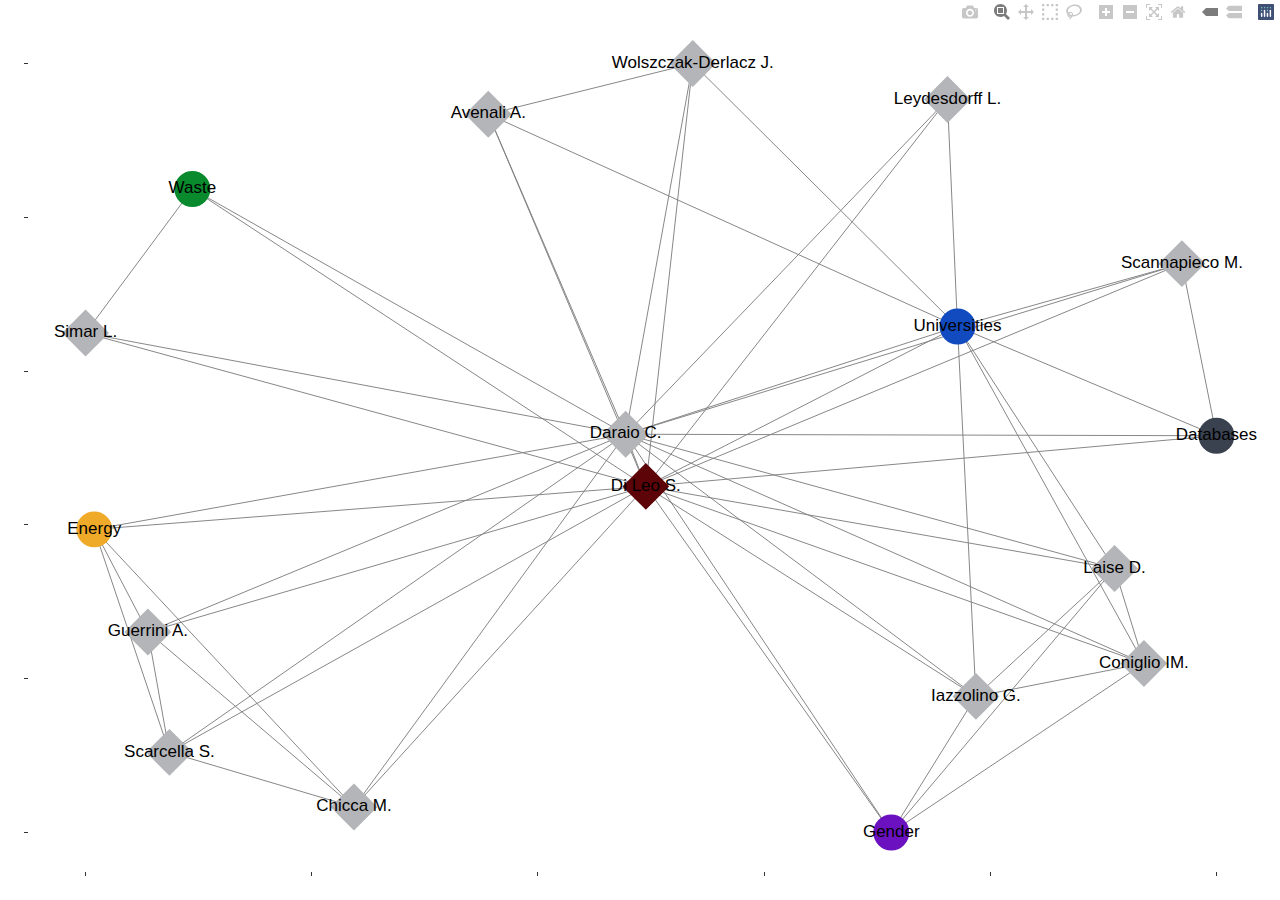
